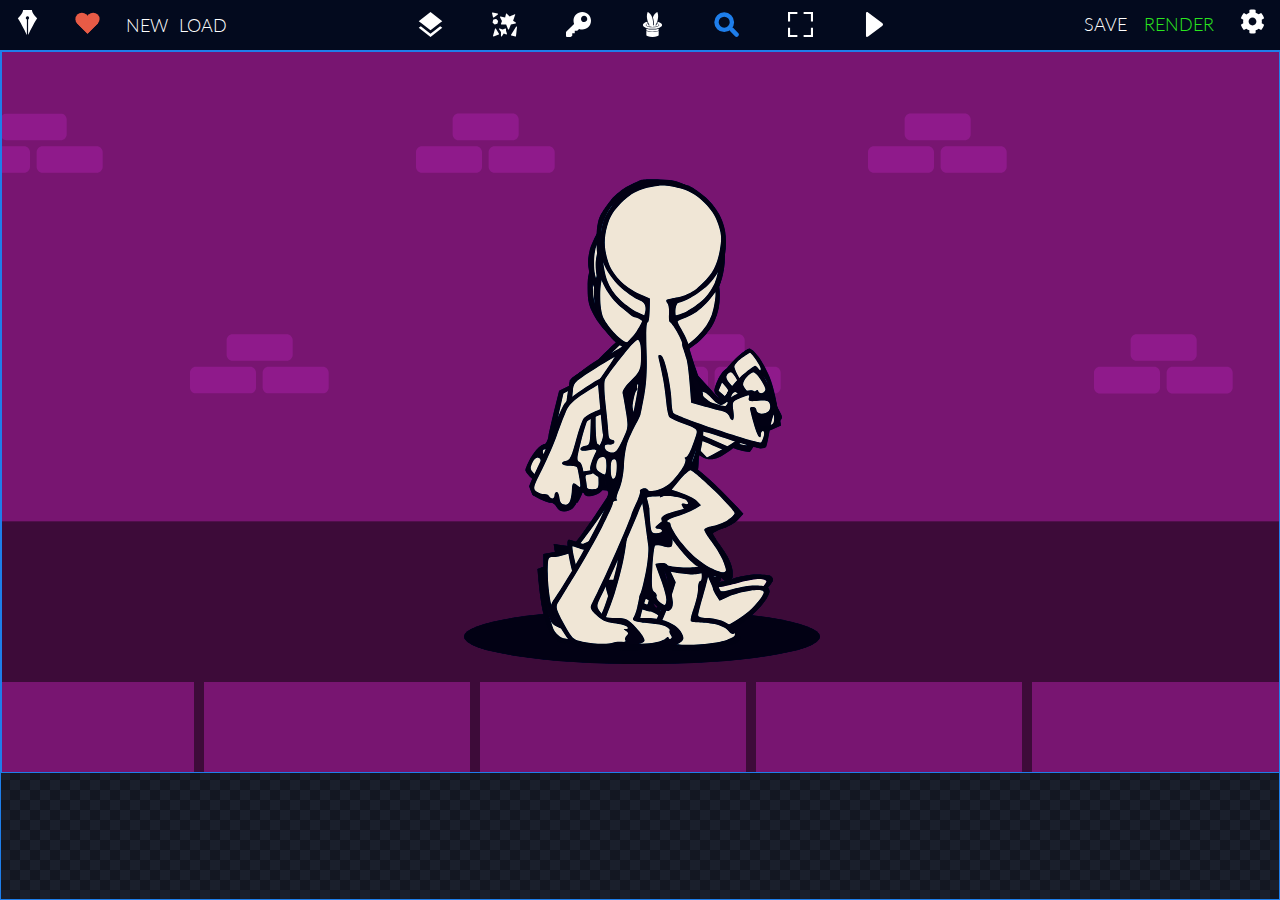
==== dev/index.html @ e676d67f "alpha version build by dev build" ====
<!--
  Version: 1.000-dev
  svgMotion, copyright (c) by Michael Schwartz
  Distributed under an MIT license: https://github.com/michaelsboost/svgMotion/blob/gh-pages/LICENSE
  
  This is svgMotion (https://michaelsboost.github.io/svgMotion/), A vector animation tool
-->

<!DOCTYPE html>
<html>
  <head>
    <title>svgMotion: My Project</title>
    <meta charset="utf-8">
    <meta name="viewport"  content="width=device-width, minimum-scale=1.0, initial-scale=1.0, user-scalable=yes">
    <meta name="description" content="A vector animation tool.">
    <meta name="author" content="Michael Schwartz">
    <link rel="apple-touch-icon" sizes="180x180" href="../apple-touch-icon.png">
    <link rel="icon" type="image/png" sizes="16x16" href="../favicon-16x16.png">
    <link rel="icon" type="image/png" sizes="32x32" href="../favicon-32x32.png">
    <link rel="icon" type="image/png" sizes="192x192" href="../favicon-192x192.png">
    <link rel="icon" type="image/png" sizes="512x512" href="../favicon-512x512.png">
    <link rel="stylesheet" href="libraries/normalize/normalize.css" />
    <link rel="stylesheet" href="libraries/alertifyjs/alertify.core.css" />
    <link rel="stylesheet" href="libraries/alertifyjs/alertify.default.css" />
    <link rel="stylesheet" href="libraries/sweetalert2/sweetalert2.min.css" />
    <link rel="stylesheet" href="libraries/pickr/themes/classic.min.css" />
    <link rel="stylesheet" href="libraries/pickr/themes/monolith.min.css" />
    <link rel="stylesheet" href="libraries/pickr/themes/nano.min.css" />
    <link rel="stylesheet" href="css/style.css" />
    <meta property="og:url"         content="https://michaelsboost.com/svgMotion/" />
    <meta property="og:type"        content="website" />
    <meta property="og:title"       content="svgMotion" />
    <meta property="og:description" content="A vector animation tool." />
    <meta property="og:image"       content="https://raw.githubusercontent.com/michaelsboost/svgMotion/gh-pages/header.png" />
    <style id="selectorstyle">
      /* class for selected element */
      [data-selected] {
        outline: 4px dotted rgba(52, 52, 62, 1);
      }
    </style>
  </head>
  <body>    
    <!-- main menu -->
    <div class="topmenu" data-topmenu>
      <div class="mainmenu" data-mainmenu>
        <span>
          <a data-info title="App Information">
            <svg style="isolation:isolate" viewBox="0 0 512 512">
              <path d=" M 166.149 0.009 C 158.748 52.853 130.195 97.698 65.349 162.544 L 58.243 169.65 L 63.815 178.012 C 128.149 274.497 231.636 486.999 243.734 511.991 L 243.734 197.216 C 243.734 196.314 244.063 195.517 244.245 194.677 C 239.436 193.057 235.061 190.359 231.454 186.791 C 220.928 176.276 218.552 160.099 225.611 147.002 C 232.669 133.905 247.487 126.994 262.058 130.004 C 276.628 133.014 287.495 145.232 288.785 160.054 C 290.075 174.876 281.482 188.787 267.651 194.269 C 267.894 195.24 268.24 196.176 268.24 197.216 L 268.249 512 C 280.312 487.095 383.842 274.514 448.177 178.012 L 453.757 169.659 L 446.651 162.553 C 381.805 97.707 353.243 52.853 345.851 0 L 166.149 0.009 Z " />
            </svg>
          </a>
          <a href="https://michaelsboost.com/donate/" target="_blank" title="Donate">
            <svg style="isolation:isolate" viewBox="0 0 512 512">
              <g transform="matrix(2.1 0 0 2.1 -302 -230)">
                <g transform="rotate(45 294 225.115)">
                  <rect height="141" width="124.00001" x="231.99999" y="185" fill="#e85b46"/>
                  <circle cx="294" cy="187" r="62.76942" fill="#e85b46"/>
                </g>
                <g transform="rotate(-45 237.721 225.721)">
                  <rect height="141" width="124.00001" x="175.72065" y="185.60572" fill="#e85b46"/>
                  <circle cx="237.72066" cy="187.60572" r="62.76942" fill="#e85b46"/>
                </g>
              </g>
            </svg>
          </a>
          <button class="txt" data-call="new">NEW</button>
          <label class="txt pointer" for="openfile">
            LOAD
          </label>
        </span>

        <span data-midbtns>
          <a data-call="layers" data-open="layers" title="Open Layers">
            <svg style="isolation:isolate" viewBox="0 0 512 512">
              <path d=" M 255.732 444.073 L 57.858 290.232 L 14.364 324.061 L 256 512 L 497.636 324.061 L 453.873 289.963 L 255.732 444.073 Z  M 256 375.878 L 453.605 222.037 L 497.636 187.939 L 256 0 L 14.364 187.939 L 58.127 222.037 L 256 375.878 Z " />
            </svg>
          </a>
          <a data-call="particles" title="Open Particles">
            <svg style="isolation:isolate" viewBox="0 0 256 256">
              <path d=" M 250.669 148.255 C 252.185 148.255 253.629 148.9 254.64 150.029 C 255.652 151.159 256.134 152.665 255.968 154.172 L 245.839 245.867 C 245.665 247.392 244.844 248.769 243.585 249.647 C 242.327 250.526 240.751 250.821 239.26 250.457 L 198.21 240.328 C 196.55 239.919 195.187 238.738 194.545 237.152 C 193.903 235.567 194.061 233.77 194.969 232.321 L 246.148 150.755 C 247.125 149.2 248.832 148.256 250.669 148.255 Z  M 76.875 168.513 C 77.44 168.512 78.001 168.602 78.538 168.779 L 107.779 178.359 L 136.492 168.79 C 138.119 168.252 139.905 168.526 141.294 169.527 C 142.684 170.529 143.51 172.136 143.513 173.849 L 143.513 193.255 L 153.376 223.365 C 154.005 225.279 153.501 227.384 152.074 228.806 C 150.646 230.228 148.538 230.724 146.627 230.087 L 120.056 221.227 L 101.536 248.293 C 100.217 250.226 97.792 251.072 95.557 250.381 C 93.322 249.689 91.799 247.621 91.802 245.281 L 91.802 205.847 L 72.946 177.56 C 71.452 176.023 71.023 173.741 71.859 171.767 C 72.694 169.793 74.63 168.511 76.773 168.513 L 76.875 168.513 Z  M 148.311 15.51 C 149.725 15.511 151.081 16.072 152.08 17.072 L 180.506 45.492 L 228.406 26.029 C 229.198 23.7 231.48 22.215 233.93 22.435 C 236.38 22.655 238.361 24.522 238.726 26.955 C 239.09 29.388 237.742 31.754 235.464 32.682 L 216 90.082 L 243.466 108.074 C 245.27 109.266 246.178 111.427 245.766 113.549 C 245.353 115.671 243.703 117.336 241.584 117.766 L 193.258 127.33 L 174.071 175.806 C 173.27 177.831 171.318 179.165 169.14 179.175 L 169.119 179.175 C 166.95 179.174 164.998 177.858 164.182 175.848 L 144.724 127.997 L 97.133 127.997 C 95.404 127.998 93.782 127.16 92.783 125.75 C 91.784 124.339 91.531 122.531 92.106 120.901 L 102.005 92.673 L 82.259 54.198 C 81.321 52.379 81.508 50.183 82.739 48.548 C 83.971 46.912 86.03 46.127 88.038 46.527 L 134.227 55.669 L 143.135 19.567 C 143.716 17.182 145.856 15.505 148.311 15.51 Z  M 40.09 70.954 C 41.455 70.954 42.793 71.481 43.8 72.457 L 60.86 88.989 C 62.255 90.341 62.805 92.344 62.294 94.219 L 55.897 117.67 C 55.392 119.52 53.932 120.955 52.074 121.429 L 29.151 127.298 C 27.326 127.765 25.391 127.234 24.059 125.901 L 7.528 109.37 C 6.195 108.037 5.662 106.107 6.131 104.278 L 12 81.355 C 12.471 79.507 13.895 78.053 15.732 77.543 L 38.656 71.146 C 39.123 71.019 39.606 70.954 40.09 70.954 Z  M 35.825 168.513 C 37.691 168.514 39.42 169.49 40.383 171.088 L 71.304 222.266 C 72.121 223.606 72.303 225.239 71.802 226.726 C 71.302 228.213 70.168 229.403 68.707 229.975 L 17.529 250.233 C 15.642 250.98 13.495 250.591 11.991 249.23 C 10.486 247.869 9.884 245.772 10.438 243.82 L 30.697 172.383 C 31.348 170.091 33.442 168.51 35.825 168.513 Z  M 5.438 5.381 C 5.785 5.381 6.132 5.414 6.472 5.482 L 57.651 15.612 C 59.713 16.02 61.343 17.603 61.812 19.653 C 62.281 21.703 61.501 23.837 59.82 25.101 L 18.776 56.021 C 17.346 57.1 15.469 57.388 13.781 56.788 C 12.093 56.188 10.819 54.781 10.39 53.041 L 0.507 12.989 C 0.172 12.277 -0.001 11.499 0 10.712 C -0.007 9.288 0.559 7.92 1.57 6.918 C 2.582 5.915 3.955 5.361 5.379 5.381 L 5.438 5.381 Z " />
            </svg>
          </a>
          <a data-call="keys" title="Open Keyframes">
            <svg style="isolation:isolate" viewBox="0 0 256 256">
              <path d=" M 166.4 0 C 216.294 0 256 39.706 256 89.6 C 256 139.494 216.294 179.2 166.4 179.2 C 154.944 179.2 144 176.998 134.003 173.197 L 115.2 192 L 89.6 192 L 89.6 217.6 L 64 217.6 L 64 243.2 L 55.194 252.006 C 52.646 254.554 49.856 256 46.003 256 L 12.8 256 C 5.094 256 0 250.906 0 243.2 L 0 209.997 C 0 206.157 1.446 203.341 4.006 200.806 L 82.803 121.997 C 78.852 111.652 76.818 100.674 76.8 89.6 C 76.8 39.706 116.506 0 166.4 0 Z  M 185.6 38.4 C 167.706 38.4 153.6 52.506 153.6 70.4 C 153.6 88.294 167.706 102.4 185.6 102.4 C 194.11 102.476 202.293 99.129 208.311 93.111 C 214.329 87.093 217.676 78.91 217.6 70.4 C 217.6 52.506 203.494 38.4 185.6 38.4 Z " />
            </svg>
          </a>
          <a data-open="filters" title="Open Filters">
            <svg style="isolation:isolate" viewBox="0 0 512 512">
              <path d=" M 156.188 0 C 166.575 4.215 188.555 15.506 210.384 42.152 C 238.234 76.175 271.504 143.017 271.504 267.517 C 271.504 271.882 274.967 275.345 279.333 275.345 C 283.698 275.345 287.161 271.882 287.161 267.517 C 287.161 206.396 279.634 154.006 264.73 110.349 C 293.183 32.066 339.851 6.774 356.411 0 C 382.154 65.186 371.616 131.726 357.917 176.739 C 342.411 227.472 319.528 262.699 319.076 263.301 C 316.668 266.914 317.721 271.732 321.334 274.141 C 322.689 275.044 324.195 275.495 325.55 275.495 C 328.109 275.495 330.518 274.291 332.023 272.033 C 332.625 271.13 340.002 259.688 349.336 240.569 C 372.67 247.795 386.369 257.581 386.369 266.914 C 386.369 285.13 332.926 305.303 256.149 305.303 C 179.371 305.303 125.928 284.98 125.928 266.914 C 125.928 257.43 139.628 247.795 163.113 240.569 C 172.446 259.688 179.823 271.13 180.425 272.033 C 181.931 274.291 184.339 275.495 186.899 275.495 C 188.404 275.495 189.91 275.044 191.114 274.141 C 194.727 271.732 195.63 266.914 193.372 263.301 C 193.071 263 170.339 228.074 154.682 177.19 C 140.983 132.027 130.294 65.336 156.188 0 L 156.188 0 Z  M 256.149 512 C 179.07 512 129.843 491.526 129.843 477.525 L 129.843 388.554 C 165.973 400.447 210.384 406.92 256.149 406.92 C 302.065 406.92 346.475 400.447 382.455 388.554 L 382.455 477.525 C 382.606 491.526 333.378 512 256.149 512 Z  M 382.606 380.425 C 346.927 392.468 302.366 399.092 256.299 399.092 C 210.233 399.092 165.672 392.468 129.993 380.425 L 129.993 342.789 C 165.07 354.23 208.577 360.854 256.299 360.854 C 304.022 360.854 347.529 354.23 382.606 342.789 L 382.606 380.425 Z  M 397.51 320.659 C 359.874 336.616 309.743 345.348 256.149 345.348 C 202.555 345.348 152.424 336.616 114.788 320.659 C 79.862 305.905 59.689 286.184 59.689 266.764 C 59.689 241.322 92.809 216.783 146.553 202.03 C 150.768 213.622 155.284 224.16 159.5 233.343 C 132.703 241.924 117.95 253.667 117.95 266.764 C 117.95 280.162 132.402 291.754 159.951 300.335 C 185.694 308.465 219.717 312.981 255.998 312.981 C 292.279 312.981 326.302 308.465 352.045 300.335 C 379.595 291.604 394.047 280.012 394.047 266.764 C 394.047 253.516 379.444 241.774 352.497 233.343 C 356.712 224.31 361.229 213.772 365.444 202.03 C 419.188 216.934 452.308 241.322 452.308 266.764 C 452.609 286.184 432.436 305.755 397.51 320.659 Z " />
            </svg>
          </a>
          <a data-zoom="true" title="Toggle Zoom Tool">
            <svg style="isolation:isolate" viewBox="0 0 512 512">
              <circle cx="209" cy="209" r="158" fill="none" stroke-width="90" stroke="#1e7eeb"></circle>
              <line stroke-width="90" x1="463" y1="463" x2="364" y2="361" stroke-linecap="round" stroke="#1e7eeb"></line>
            </svg>
          </a>
          <a data-resetzoompos title="Reset Default Size">
            <svg style="isolation:isolate" viewBox="0 0 512 512">
              <path d=" M 42.667 192 L 0 192 L 0 0 L 192 0 L 192 42.667 L 73.323 42.667 L 73.323 42.667 L 42.667 42.667 L 42.667 73.323 L 42.667 192 Z  M 42.667 438.677 L 42.667 320 L 0 320 L 0 512 L 192 512 L 192 469.333 L 42.667 469.333 L 42.667 438.677 Z  M 320 469.333 L 320 512 L 512 512 L 512 320 L 469.333 320 L 469.333 438.677 L 469.333 438.677 L 469.333 469.333 L 320 469.333 Z  M 469.333 73.323 L 469.333 73.323 L 469.333 192 L 512 192 L 512 0 L 320 0 L 320 42.667 L 438.677 42.667 L 438.677 42.667 L 469.333 42.667 L 469.333 73.323 Z " />
            </svg>
          </a>
          <a data-play="false" title="Start/Stop Animation">
            <svg style="isolation:isolate" viewBox="0 0 512 512">
              <g transform="matrix(1.61682,0,0,1.61682,-157.907,-157.907)">
                <g>
                  <path d="M352.877,276.034L174.818,408.882C160.033,419.81 148.034,413.81 148.034,395.383L148.034,116.617C148.034,98.19 160.033,92.19 174.818,103.118L352.877,235.966C367.662,246.893 367.662,264.892 352.877,276.034Z"/>
                </g>
              </g>
            </svg>
          </a>
        </span>

        <span data-menubuttons>
          <button class="txt" data-log="coming soon...">SAVE</button>
          <button class="txt" data-render style="display: none;">RENDER</button>
          <button class="txt" data-export="images" style="display: none;">ZIP</button>
          <button class="txt" data-export="gif" style="display: none;">GIF</button>

          <a data-call="settings" title="Settings">
            <img src="svgs/cog.svg">
          </a>
        </span>
      </div>
      <div class="mainmenu" data-filtericons style="display: none;">
        <span>
          <a data-info title="App Information">
            <svg style="isolation:isolate" viewBox="0 0 512 512">
              <path d=" M 166.149 0.009 C 158.748 52.853 130.195 97.698 65.349 162.544 L 58.243 169.65 L 63.815 178.012 C 128.149 274.497 231.636 486.999 243.734 511.991 L 243.734 197.216 C 243.734 196.314 244.063 195.517 244.245 194.677 C 239.436 193.057 235.061 190.359 231.454 186.791 C 220.928 176.276 218.552 160.099 225.611 147.002 C 232.669 133.905 247.487 126.994 262.058 130.004 C 276.628 133.014 287.495 145.232 288.785 160.054 C 290.075 174.876 281.482 188.787 267.651 194.269 C 267.894 195.24 268.24 196.176 268.24 197.216 L 268.249 512 C 280.312 487.095 383.842 274.514 448.177 178.012 L 453.757 169.659 L 446.651 162.553 C 381.805 97.707 353.243 52.853 345.851 0 L 166.149 0.009 Z " />
            </svg>
          </a>
          <a href="https://michaelsboost.com/donate/" target="_blank" title="Donate">
            <svg style="isolation:isolate" viewBox="0 0 512 512">
              <g transform="matrix(2.1 0 0 2.1 -302 -230)">
                <g transform="rotate(45 294 225.115)">
                  <rect height="141" width="124.00001" x="231.99999" y="185" fill="#e85b46"/>
                  <circle cx="294" cy="187" r="62.76942" fill="#e85b46"/>
                </g>
                <g transform="rotate(-45 237.721 225.721)">
                  <rect height="141" width="124.00001" x="175.72065" y="185.60572" fill="#e85b46"/>
                  <circle cx="237.72066" cy="187.60572" r="62.76942" fill="#e85b46"/>
                </g>
              </g>
            </svg>
          </a>
          <a data-close="filters">
            <svg style="isolation:isolate" viewBox="0 0 512 512">
              <path d=" M 156.188 0 C 166.575 4.215 188.555 15.506 210.384 42.152 C 238.234 76.175 271.504 143.017 271.504 267.517 C 271.504 271.882 274.967 275.345 279.333 275.345 C 283.698 275.345 287.161 271.882 287.161 267.517 C 287.161 206.396 279.634 154.006 264.73 110.349 C 293.183 32.066 339.851 6.774 356.411 0 C 382.154 65.186 371.616 131.726 357.917 176.739 C 342.411 227.472 319.528 262.699 319.076 263.301 C 316.668 266.914 317.721 271.732 321.334 274.141 C 322.689 275.044 324.195 275.495 325.55 275.495 C 328.109 275.495 330.518 274.291 332.023 272.033 C 332.625 271.13 340.002 259.688 349.336 240.569 C 372.67 247.795 386.369 257.581 386.369 266.914 C 386.369 285.13 332.926 305.303 256.149 305.303 C 179.371 305.303 125.928 284.98 125.928 266.914 C 125.928 257.43 139.628 247.795 163.113 240.569 C 172.446 259.688 179.823 271.13 180.425 272.033 C 181.931 274.291 184.339 275.495 186.899 275.495 C 188.404 275.495 189.91 275.044 191.114 274.141 C 194.727 271.732 195.63 266.914 193.372 263.301 C 193.071 263 170.339 228.074 154.682 177.19 C 140.983 132.027 130.294 65.336 156.188 0 L 156.188 0 Z  M 256.149 512 C 179.07 512 129.843 491.526 129.843 477.525 L 129.843 388.554 C 165.973 400.447 210.384 406.92 256.149 406.92 C 302.065 406.92 346.475 400.447 382.455 388.554 L 382.455 477.525 C 382.606 491.526 333.378 512 256.149 512 Z  M 382.606 380.425 C 346.927 392.468 302.366 399.092 256.299 399.092 C 210.233 399.092 165.672 392.468 129.993 380.425 L 129.993 342.789 C 165.07 354.23 208.577 360.854 256.299 360.854 C 304.022 360.854 347.529 354.23 382.606 342.789 L 382.606 380.425 Z  M 397.51 320.659 C 359.874 336.616 309.743 345.348 256.149 345.348 C 202.555 345.348 152.424 336.616 114.788 320.659 C 79.862 305.905 59.689 286.184 59.689 266.764 C 59.689 241.322 92.809 216.783 146.553 202.03 C 150.768 213.622 155.284 224.16 159.5 233.343 C 132.703 241.924 117.95 253.667 117.95 266.764 C 117.95 280.162 132.402 291.754 159.951 300.335 C 185.694 308.465 219.717 312.981 255.998 312.981 C 292.279 312.981 326.302 308.465 352.045 300.335 C 379.595 291.604 394.047 280.012 394.047 266.764 C 394.047 253.516 379.444 241.774 352.497 233.343 C 356.712 224.31 361.229 213.772 365.444 202.03 C 419.188 216.934 452.308 241.322 452.308 266.764 C 452.609 286.184 432.436 305.755 397.51 320.659 Z " fill="rgb(30,126,235)"/>
            </svg>
          </a>
        </span>
        
        <span>
          <a data-clear="filters" title="Clear Filters">
            <svg style="isolation:isolate" viewBox="0 0 512 512">
              <path d=" M 192.743 0 C 182.817 0.012 174.773 8.056 174.761 17.982 L 174.761 79.236 C 116.852 85.799 76.903 99.115 76.903 114.519 L 76.903 143.814 C 76.903 149.801 83.295 155.298 94.204 160.454 C 122.753 173.855 184.519 183.102 256 183.102 C 327.588 183.102 389.161 173.855 417.796 160.454 C 428.62 155.298 435.097 149.801 435.097 143.814 L 435.097 114.519 C 435.097 98.625 391.91 84.797 330.57 78.555 L 330.57 17.961 C 330.547 8.043 322.506 0.012 312.588 0 L 192.743 0 Z  M 210.725 32.619 L 295.288 32.619 C 297.12 32.619 297.951 41.184 297.951 51.922 L 297.951 75.891 C 283.98 75.108 269.992 74.675 256 74.592 C 240.873 74.592 226.044 75.167 212.046 75.913 L 207.401 76.573 L 207.401 51.944 C 207.401 41.205 208.978 32.641 210.725 32.641 L 210.725 32.619 Z  M 102.193 203.726 C 100.502 205.337 99.343 207.426 98.87 209.713 L 98.87 211.055 C 98.87 211.396 98.784 212.121 98.87 212.398 L 110.865 462.741 C 111.909 482.342 134.642 512 256 512 C 377.358 512 400.07 482.385 401.157 462.72 L 413.13 212.376 L 413.13 209.713 C 412.688 207.421 411.523 205.33 409.807 203.747 C 394.147 219.62 331.146 221.708 256 221.708 C 180.854 221.708 117.938 219.62 102.193 203.726 Z " />
            </svg>
          </a>
          <a data-filter="blur" title="Blur">
            <svg style="isolation:isolate" viewBox="0 0 512 512">
              <path d=" M 256 512 C 162.094 512 85.714 435.62 85.714 341.714 C 85.714 251.253 241.015 14.25 247.643 4.233 C 251.352 -1.411 260.648 -1.411 264.357 4.233 C 270.985 14.25 426.286 251.253 426.286 341.714 C 426.286 435.62 349.906 512 256 512 Z " />
            </svg>
          </a>
          <a data-filter="hue" title="Hue">
            <svg style="isolation:isolate; filter: brightness(1);" viewBox="0 0 512 512">
              <g><path d=" M 0.5 512 L 71.611 512 C 71.611 268.501 269.001 71.111 512.5 71.111 L 512.5 0 C 229.72 0 0.5 229.22 0.5 512 Z " fill="rgb(255,108,91)"/><path d=" M 57.389 512 L 127.391 512 L 128.557 510.336 C 129.439 299.392 300.39 128.612 511.391 128.043 C 511.718 127.673 512.173 127.275 512.5 126.891 L 512.5 56.889 C 261.165 56.889 57.389 260.665 57.389 512 Z " fill="rgb(255,217,18)"/><path d=" M 114.278 512 L 185.389 512 C 185.389 331.335 331.835 184.889 512.5 184.889 L 512.5 113.778 C 292.553 113.778 114.278 292.053 114.278 512 Z " fill="rgb(255,255,35)"/><path d=" M 171.167 512 L 242.278 512 C 242.278 509.056 242.448 506.055 242.719 502.94 C 247.384 362.496 359.056 249.444 498.889 242.446 C 503.44 242.062 507.949 241.778 512.5 241.778 L 512.5 170.667 C 323.999 170.667 171.167 323.499 171.167 512 Z " fill="rgb(119,248,125)"/><path d=" M 228.056 512 L 299.167 512 C 299.167 394.169 394.669 298.667 512.5 298.667 L 512.5 227.556 C 355.387 227.556 228.056 354.887 228.056 512 Z " fill="rgb(102,126,255)"/><path d=" M 284.944 512 L 356.056 512 C 356.056 425.614 426.114 355.556 512.5 355.556 L 512.5 284.444 C 386.832 284.444 284.944 386.332 284.944 512 Z " fill="rgb(187,54,210)"/><path d=" M 284.944 512 L 356.056 512 C 356.056 425.614 426.114 355.556 512.5 355.556 L 512.5 284.444 C 386.832 284.444 284.944 386.332 284.944 512 Z " fill="rgb(156,39,176)"/></g>
            </svg>
          </a>
          <a data-filter="brightness" title="Brightness">
            <svg style="isolation:isolate" viewBox="0 0 512 512">
              <path d=" M 437.079 330.921 L 512 256 L 437.079 181.079 L 437.079 74.921 L 330.921 74.921 L 256 0 L 181.079 74.921 L 74.921 74.921 L 74.921 181.079 L 0 256 L 74.921 330.921 L 74.921 437.079 L 181.079 437.079 L 256 512 L 330.921 437.079 L 437.079 437.079 L 437.079 330.921 Z  M 256 391.809 L 256 120.191 C 330.921 120.191 391.809 181.079 391.809 256 C 391.809 330.921 330.921 391.809 256 391.809 Z " />
            </svg>
          </a>
          <a data-filter="contrast" title="Contrast">
            <svg style="isolation:isolate" viewBox="0 0 512 512">
              <path d=" M 256 0 C 115.157 0 0 115.157 0 256 C 0 396.843 115.157 512 256 512 C 396.843 512 512 396.843 512 256 C 512 115.157 396.843 0 256 0 Z  M 256 42.667 L 256 469.333 C 138.667 469.333 42.667 373.333 42.667 256 C 42.667 138.667 138.667 42.667 256 42.667 Z " />
            </svg>
          </a>
          <a data-filter="saturation" title="Saturation">
            <svg style="isolation:isolate" viewBox="0 0 512 512">
              <path d=" M 235.52 143.36 C 195.994 143.36 163.84 111.206 163.84 71.68 C 163.84 32.154 195.994 0 235.52 0 C 275.036 0 307.2 32.154 307.2 71.68 C 307.2 111.206 275.036 143.36 235.52 143.36 Z  M 92.16 204.8 C 58.276 204.8 30.72 177.244 30.72 143.36 C 30.72 109.476 58.276 81.92 92.16 81.92 C 126.044 81.92 153.6 109.476 153.6 143.36 C 153.6 177.244 126.044 204.8 92.16 204.8 Z  M 51.2 327.68 C 22.968 327.68 0 304.712 0 276.48 C 0 248.248 22.968 225.28 51.2 225.28 C 79.432 225.28 102.4 248.248 102.4 276.48 C 102.4 304.712 79.432 327.68 51.2 327.68 Z  M 92.16 450.56 C 69.571 450.56 51.2 432.189 51.2 409.6 C 51.2 387.011 69.571 368.64 92.16 368.64 C 114.749 368.64 133.12 387.011 133.12 409.6 C 133.12 432.189 114.749 450.56 92.16 450.56 Z  M 204.8 512 C 187.863 512 174.08 498.217 174.08 481.28 C 174.08 464.343 187.863 450.56 204.8 450.56 C 221.737 450.56 235.52 464.343 235.52 481.28 C 235.52 498.217 221.737 512 204.8 512 Z  M 409.6 235.52 C 364.431 235.52 327.68 198.769 327.68 153.6 C 327.68 108.431 364.431 71.68 409.6 71.68 C 454.769 71.68 491.52 108.431 491.52 153.6 C 491.52 198.769 454.769 235.52 409.6 235.52 Z  M 419.84 450.56 C 369.019 450.56 327.68 409.221 327.68 358.4 C 327.68 307.579 369.019 266.24 419.84 266.24 C 470.661 266.24 512 307.579 512 358.4 C 512 409.221 470.661 450.56 419.84 450.56 Z " />
            </svg>
          </a>
          <a data-filter="grayscale" title="Grayscale">
            <svg style="isolation:isolate; filter: brightness(1.25) grayscale(1);" viewBox="0 0 512 512">
              <path d=" M 412.098 332.302 C 412.415 360.258 416.107 369.963 416.529 370.807 C 416.74 371.229 416.845 371.44 416.951 371.968 C 427.395 409.523 451.658 429.039 451.869 429.25 C 454.19 431.149 454.928 434.42 453.662 437.057 L 444.168 456.046 L 512 456.046 L 512 291.477 C 496.387 292.004 455.561 295.063 438.471 311.837 C 431.087 320.3 422.13 327.251 412.098 332.302 L 412.098 332.302 Z  M 116.507 434.209 C 116.507 435.158 116.296 436.213 115.874 437.057 L 106.38 456.046 L 165.878 456.046 L 215.776 341.269 C 180.647 338.527 146.784 327.872 116.613 310.043 L 116.613 434.209 L 116.507 434.209 L 116.507 434.209 Z  M 363.466 88.719 L 300.803 88.719 C 307.871 94.416 314.412 100.746 320.319 107.708 L 363.994 107.708 C 398.595 107.708 431.087 121.211 455.561 145.58 C 480.036 170.054 493.433 202.546 493.433 237.148 L 493.433 260.989 C 476.976 262.677 455.983 266.369 438.366 274.598 C 429.61 278.712 422.226 283.776 416.423 289.578 L 415.791 290.211 L 415.263 290.844 C 409.895 296.961 403.276 301.854 395.852 305.191 C 388.468 308.567 380.345 310.254 372.222 310.254 L 355.66 310.254 L 355.66 329.243 L 371.695 329.243 C 382.56 329.243 393.215 326.922 402.92 322.492 C 403.026 322.492 403.131 322.386 403.131 322.386 C 412.999 317.922 421.781 311.372 428.872 303.186 L 429.188 302.87 C 449.654 282.404 494.91 279.134 511.789 278.607 L 511.789 237.042 C 512 155.285 445.329 88.719 363.466 88.719 L 363.466 88.719 Z  M 152.48 145.686 L 124.314 145.686 C 117.351 145.686 111.655 151.382 111.655 158.345 C 111.655 165.307 117.351 171.004 124.314 171.004 L 152.48 171.004 C 159.443 171.004 165.14 165.307 165.14 158.345 C 165.14 151.382 159.443 145.686 152.48 145.686 Z  M 191.302 80.069 C 183.073 71.841 169.676 71.841 161.447 80.069 C 153.219 88.298 153.219 101.695 161.447 109.924 L 186.766 135.242 C 190.88 139.356 196.26 141.466 201.64 141.466 C 207.02 141.466 212.4 139.356 216.515 135.242 C 224.743 127.013 224.743 113.616 216.515 105.387 L 191.302 80.069 L 191.302 80.069 Z  M 85.492 80.069 L 60.174 105.387 C 54.145 111.425 52.337 120.495 55.589 128.383 C 58.841 136.272 66.516 141.432 75.049 141.466 C 80.429 141.466 85.809 139.356 89.923 135.242 L 115.241 109.924 C 123.47 101.695 123.47 88.298 115.241 80.069 C 107.013 71.841 93.721 71.841 85.492 80.069 L 85.492 80.069 Z  M 279.072 88.719 L 260.611 88.719 L 256.602 76.06 L 251.96 61.291 L 249.428 53.168 C 249.006 51.797 248.373 50.531 247.529 49.371 C 257.657 46.1 265.041 36.501 265.041 25.318 C 265.041 11.393 253.648 0 239.723 0 C 226.536 0 215.671 10.127 214.51 23.103 L 212.717 21.732 C 210.501 20.044 207.759 19.094 204.91 19.094 L 71.884 19.094 C 69.036 19.094 66.293 20.044 64.077 21.837 L 62.284 23.208 C 61.121 10.145 50.186 0.125 37.071 0.105 C 23.146 0.105 11.753 11.499 11.753 25.424 C 11.753 36.817 19.348 46.417 29.687 49.687 C 28.843 50.742 28.21 52.008 27.893 53.379 L 25.361 61.608 L 0.571 140.411 C 0.043 142.204 -0.168 144.103 0.149 146.002 L 0.465 148.428 C 4.368 173.747 13.757 196.111 27.999 214.572 C 34.539 223.117 42.135 230.713 50.68 237.464 C 54.583 240.524 58.803 243.477 63.022 246.115 C 103.11 296.962 165.245 329.454 233.499 329.454 C 234.132 329.454 234.659 329.56 235.292 329.665 C 235.609 329.56 235.82 329.56 236.136 329.454 C 239.617 328.927 242.782 331.353 243.31 334.834 L 257.34 433.365 C 257.551 434.631 257.34 435.896 256.707 437.057 L 247.213 456.046 L 303.124 456.046 L 343.211 362.579 L 343.211 203.496 C 343.106 156.973 318.632 113.088 279.072 88.719 L 279.072 88.719 Z  M 138.661 241.79 C 89.923 241.79 36.016 211.935 25.467 145.158 L 50.785 64.562 L 76.315 44.412 L 200.585 44.412 L 226.536 64.667 L 251.855 145.158 C 241.2 211.935 187.399 241.79 138.661 241.79 L 138.661 241.79 Z " fill="rgb(30,126,235)" />
            </svg>
          </a>
          <a data-filter="sepia" title="Sepia">
            <svg style="isolation:isolate; filter: brightness(1) sepia(1);" viewBox="0 0 512 512">
              <path d=" M 412.098 332.302 C 412.415 360.258 416.107 369.963 416.529 370.807 C 416.74 371.229 416.845 371.44 416.951 371.968 C 427.395 409.523 451.658 429.039 451.869 429.25 C 454.19 431.149 454.928 434.42 453.662 437.057 L 444.168 456.046 L 512 456.046 L 512 291.477 C 496.387 292.004 455.561 295.063 438.471 311.837 C 431.087 320.3 422.13 327.251 412.098 332.302 L 412.098 332.302 Z  M 116.507 434.209 C 116.507 435.158 116.296 436.213 115.874 437.057 L 106.38 456.046 L 165.878 456.046 L 215.776 341.269 C 180.647 338.527 146.784 327.872 116.613 310.043 L 116.613 434.209 L 116.507 434.209 L 116.507 434.209 Z  M 363.466 88.719 L 300.803 88.719 C 307.871 94.416 314.412 100.746 320.319 107.708 L 363.994 107.708 C 398.595 107.708 431.087 121.211 455.561 145.58 C 480.036 170.054 493.433 202.546 493.433 237.148 L 493.433 260.989 C 476.976 262.677 455.983 266.369 438.366 274.598 C 429.61 278.712 422.226 283.776 416.423 289.578 L 415.791 290.211 L 415.263 290.844 C 409.895 296.961 403.276 301.854 395.852 305.191 C 388.468 308.567 380.345 310.254 372.222 310.254 L 355.66 310.254 L 355.66 329.243 L 371.695 329.243 C 382.56 329.243 393.215 326.922 402.92 322.492 C 403.026 322.492 403.131 322.386 403.131 322.386 C 412.999 317.922 421.781 311.372 428.872 303.186 L 429.188 302.87 C 449.654 282.404 494.91 279.134 511.789 278.607 L 511.789 237.042 C 512 155.285 445.329 88.719 363.466 88.719 L 363.466 88.719 Z  M 152.48 145.686 L 124.314 145.686 C 117.351 145.686 111.655 151.382 111.655 158.345 C 111.655 165.307 117.351 171.004 124.314 171.004 L 152.48 171.004 C 159.443 171.004 165.14 165.307 165.14 158.345 C 165.14 151.382 159.443 145.686 152.48 145.686 Z  M 191.302 80.069 C 183.073 71.841 169.676 71.841 161.447 80.069 C 153.219 88.298 153.219 101.695 161.447 109.924 L 186.766 135.242 C 190.88 139.356 196.26 141.466 201.64 141.466 C 207.02 141.466 212.4 139.356 216.515 135.242 C 224.743 127.013 224.743 113.616 216.515 105.387 L 191.302 80.069 L 191.302 80.069 Z  M 85.492 80.069 L 60.174 105.387 C 54.145 111.425 52.337 120.495 55.589 128.383 C 58.841 136.272 66.516 141.432 75.049 141.466 C 80.429 141.466 85.809 139.356 89.923 135.242 L 115.241 109.924 C 123.47 101.695 123.47 88.298 115.241 80.069 C 107.013 71.841 93.721 71.841 85.492 80.069 L 85.492 80.069 Z  M 279.072 88.719 L 260.611 88.719 L 256.602 76.06 L 251.96 61.291 L 249.428 53.168 C 249.006 51.797 248.373 50.531 247.529 49.371 C 257.657 46.1 265.041 36.501 265.041 25.318 C 265.041 11.393 253.648 0 239.723 0 C 226.536 0 215.671 10.127 214.51 23.103 L 212.717 21.732 C 210.501 20.044 207.759 19.094 204.91 19.094 L 71.884 19.094 C 69.036 19.094 66.293 20.044 64.077 21.837 L 62.284 23.208 C 61.121 10.145 50.186 0.125 37.071 0.105 C 23.146 0.105 11.753 11.499 11.753 25.424 C 11.753 36.817 19.348 46.417 29.687 49.687 C 28.843 50.742 28.21 52.008 27.893 53.379 L 25.361 61.608 L 0.571 140.411 C 0.043 142.204 -0.168 144.103 0.149 146.002 L 0.465 148.428 C 4.368 173.747 13.757 196.111 27.999 214.572 C 34.539 223.117 42.135 230.713 50.68 237.464 C 54.583 240.524 58.803 243.477 63.022 246.115 C 103.11 296.962 165.245 329.454 233.499 329.454 C 234.132 329.454 234.659 329.56 235.292 329.665 C 235.609 329.56 235.82 329.56 236.136 329.454 C 239.617 328.927 242.782 331.353 243.31 334.834 L 257.34 433.365 C 257.551 434.631 257.34 435.896 256.707 437.057 L 247.213 456.046 L 303.124 456.046 L 343.211 362.579 L 343.211 203.496 C 343.106 156.973 318.632 113.088 279.072 88.719 L 279.072 88.719 Z  M 138.661 241.79 C 89.923 241.79 36.016 211.935 25.467 145.158 L 50.785 64.562 L 76.315 44.412 L 200.585 44.412 L 226.536 64.667 L 251.855 145.158 C 241.2 211.935 187.399 241.79 138.661 241.79 L 138.661 241.79 Z " fill="rgb(30,126,235)" />
            </svg>
          </a>
          <a data-filter="invert" title="Invert">
            <svg style="isolation:isolate" viewBox="0 0 512 512">
              <path d=" M 247.784 3.681 C 240.698 12.229 74.599 214.64 74.599 330.812 C 74.599 430.722 155.962 512 256 512 C 356.038 512 437.401 430.722 437.401 330.812 C 437.401 214.64 271.302 12.229 264.216 3.681 C 260.162 -1.227 251.838 -1.227 247.784 3.681 Z  M 245.329 490.125 C 162.045 484.576 95.94 415.345 95.94 330.812 C 95.94 244.454 201.398 98.352 245.329 41.21 L 245.329 490.125 Z " />
            </svg>
          </a>
        </span>
      </div>
      <div class="mainmenu" data-filters style="display: none;">
        <span>
          <a data-info title="App Information">
            <svg style="isolation:isolate" viewBox="0 0 512 512">
              <path d=" M 166.149 0.009 C 158.748 52.853 130.195 97.698 65.349 162.544 L 58.243 169.65 L 63.815 178.012 C 128.149 274.497 231.636 486.999 243.734 511.991 L 243.734 197.216 C 243.734 196.314 244.063 195.517 244.245 194.677 C 239.436 193.057 235.061 190.359 231.454 186.791 C 220.928 176.276 218.552 160.099 225.611 147.002 C 232.669 133.905 247.487 126.994 262.058 130.004 C 276.628 133.014 287.495 145.232 288.785 160.054 C 290.075 174.876 281.482 188.787 267.651 194.269 C 267.894 195.24 268.24 196.176 268.24 197.216 L 268.249 512 C 280.312 487.095 383.842 274.514 448.177 178.012 L 453.757 169.659 L 446.651 162.553 C 381.805 97.707 353.243 52.853 345.851 0 L 166.149 0.009 Z " />
            </svg>
          </a>
          <a href="https://michaelsboost.com/donate/" target="_blank" title="Donate">
            <svg style="isolation:isolate" viewBox="0 0 512 512">
              <g transform="matrix(2.1 0 0 2.1 -302 -230)">
                <g transform="rotate(45 294 225.115)">
                  <rect height="141" width="124.00001" x="231.99999" y="185" fill="#e85b46"/>
                  <circle cx="294" cy="187" r="62.76942" fill="#e85b46"/>
                </g>
                <g transform="rotate(-45 237.721 225.721)">
                  <rect height="141" width="124.00001" x="175.72065" y="185.60572" fill="#e85b46"/>
                  <circle cx="237.72066" cy="187.60572" r="62.76942" fill="#e85b46"/>
                </g>
              </g>
            </svg>
          </a>
        </span>
        
        <span data-toolsoption="blur">
          Blur:

          <input id="blurfilter" class="filterval numinhead" type="number" min="0" step="0.1" value="0">
          
          <a data-close="filter">
            <svg style="isolation:isolate" viewBox="0 0 512 512">
              <path d=" M 56.879 93.083 L 219.796 256 L 56.879 418.917 L 93.083 455.121 L 256 292.204 L 418.917 455.121 L 455.121 418.917 L 292.204 256 L 455.121 93.083 L 418.917 56.879 L 256 219.796 L 93.083 56.879 L 56.879 93.083 Z " />
            </svg>
          </a>
        </span>
        <span data-toolsoption="hue" style="display: none;">
          Hue:

          <input id="huefilter" class="filterval" type="range" min="0" step="1" value="-6" max="360">

          <a data-close="filter">
            <svg style="isolation:isolate" viewBox="0 0 512 512">
              <path d=" M 56.879 93.083 L 219.796 256 L 56.879 418.917 L 93.083 455.121 L 256 292.204 L 418.917 455.121 L 455.121 418.917 L 292.204 256 L 455.121 93.083 L 418.917 56.879 L 256 219.796 L 93.083 56.879 L 56.879 93.083 Z " />
            </svg>
          </a>
        </span>
        <span data-toolsoption="brightness" style="display: none;">
          Brightness:
          
          <input id="brightnessfilter" class="filterval numinhead" type="number" min="0" step="0.01" value="0.76">
          
          <a data-close="filter">
            <svg style="isolation:isolate" viewBox="0 0 512 512">
              <path d=" M 56.879 93.083 L 219.796 256 L 56.879 418.917 L 93.083 455.121 L 256 292.204 L 418.917 455.121 L 455.121 418.917 L 292.204 256 L 455.121 93.083 L 418.917 56.879 L 256 219.796 L 93.083 56.879 L 56.879 93.083 Z " />
            </svg>
          </a>
        </span>
        <span data-toolsoption="contrast" style="display: none;">
          Contrast:
          
          <input id="contrastfilter" class="filterval numinhead" type="number" min="0" step="0.01" value="1.8">
          
          <a data-close="filter">
            <svg style="isolation:isolate" viewBox="0 0 512 512">
              <path d=" M 56.879 93.083 L 219.796 256 L 56.879 418.917 L 93.083 455.121 L 256 292.204 L 418.917 455.121 L 455.121 418.917 L 292.204 256 L 455.121 93.083 L 418.917 56.879 L 256 219.796 L 93.083 56.879 L 56.879 93.083 Z " />
            </svg>
          </a>
        </span>
        <span data-toolsoption="saturation" style="display: none;">
          Saturation:
          
          <input id="saturatefilter" class="filterval numinhead" type="number" min="0" step="0.01" value="1">
          
          <a data-close="filter">
            <svg style="isolation:isolate" viewBox="0 0 512 512">
              <path d=" M 56.879 93.083 L 219.796 256 L 56.879 418.917 L 93.083 455.121 L 256 292.204 L 418.917 455.121 L 455.121 418.917 L 292.204 256 L 455.121 93.083 L 418.917 56.879 L 256 219.796 L 93.083 56.879 L 56.879 93.083 Z " />
            </svg>
          </a>
        </span>
        <span data-toolsoption="grayscale" style="display: none;">
          Grayscale:
          
          <input id="grayscalefilter" class="filterval" type="range" min="0" step="0" value="0" max="100">
          
          <a data-close="filter">
            <svg style="isolation:isolate" viewBox="0 0 512 512">
              <path d=" M 56.879 93.083 L 219.796 256 L 56.879 418.917 L 93.083 455.121 L 256 292.204 L 418.917 455.121 L 455.121 418.917 L 292.204 256 L 455.121 93.083 L 418.917 56.879 L 256 219.796 L 93.083 56.879 L 56.879 93.083 Z " />
            </svg>
          </a>
        </span>
        <span data-toolsoption="sepia" style="display: none;">
          Sepia:
          
          <input id="sepiafilter" class="filterval" type="range" min="0" step="1" value="30" max="100">
          
          <a data-close="filter">
            <svg style="isolation:isolate" viewBox="0 0 512 512">
              <path d=" M 56.879 93.083 L 219.796 256 L 56.879 418.917 L 93.083 455.121 L 256 292.204 L 418.917 455.121 L 455.121 418.917 L 292.204 256 L 455.121 93.083 L 418.917 56.879 L 256 219.796 L 93.083 56.879 L 56.879 93.083 Z " />
            </svg>
          </a>
        </span>
        <span data-toolsoption="invert" style="display: none;">
          Invert:
          
          <input id="invertfilter" class="filterval" type="range" min="0" step="1" value="0" max="100">
          
          <a data-close="filter">
            <svg style="isolation:isolate" viewBox="0 0 512 512">
              <path d=" M 56.879 93.083 L 219.796 256 L 56.879 418.917 L 93.083 455.121 L 256 292.204 L 418.917 455.121 L 455.121 418.917 L 292.204 256 L 455.121 93.083 L 418.917 56.879 L 256 219.796 L 93.083 56.879 L 56.879 93.083 Z " />
            </svg>
          </a>
        </span>
      </div>
      <div class="mainmenu libraryh" data-library style="display: none;">
        <span>
          <a data-info title="App Information">
            <svg style="isolation:isolate" viewBox="0 0 512 512">
              <path d=" M 166.149 0.009 C 158.748 52.853 130.195 97.698 65.349 162.544 L 58.243 169.65 L 63.815 178.012 C 128.149 274.497 231.636 486.999 243.734 511.991 L 243.734 197.216 C 243.734 196.314 244.063 195.517 244.245 194.677 C 239.436 193.057 235.061 190.359 231.454 186.791 C 220.928 176.276 218.552 160.099 225.611 147.002 C 232.669 133.905 247.487 126.994 262.058 130.004 C 276.628 133.014 287.495 145.232 288.785 160.054 C 290.075 174.876 281.482 188.787 267.651 194.269 C 267.894 195.24 268.24 196.176 268.24 197.216 L 268.249 512 C 280.312 487.095 383.842 274.514 448.177 178.012 L 453.757 169.659 L 446.651 162.553 C 381.805 97.707 353.243 52.853 345.851 0 L 166.149 0.009 Z " />
            </svg>
          </a>
          <a href="https://michaelsboost.com/donate/" target="_blank" title="Donate">
            <svg style="isolation:isolate" viewBox="0 0 512 512">
              <g transform="matrix(2.1 0 0 2.1 -302 -230)">
                <g transform="rotate(45 294 225.115)">
                  <rect height="141" width="124.00001" x="231.99999" y="185" fill="#e85b46"/>
                  <circle cx="294" cy="187" r="62.76942" fill="#e85b46"/>
                </g>
                <g transform="rotate(-45 237.721 225.721)">
                  <rect height="141" width="124.00001" x="175.72065" y="185.60572" fill="#e85b46"/>
                  <circle cx="237.72066" cy="187.60572" r="62.76942" fill="#e85b46"/>
                </g>
              </g>
            </svg>
          </a>
          <a class="active" title="Close Layers" data-close="layers">
            <svg style="isolation:isolate" viewBox="0 0 512 512">
              <path d=" M 255.732 444.073 L 57.858 290.232 L 14.364 324.061 L 256 512 L 497.636 324.061 L 453.873 289.963 L 255.732 444.073 Z  M 256 375.878 L 453.605 222.037 L 497.636 187.939 L 256 0 L 14.364 187.939 L 58.127 222.037 L 256 375.878 Z " fill="#1e7eeb"/>
            </svg>
          </a>
          <a data-zoom="true" title="Toggle Zoom Tool">
            <svg style="isolation:isolate" viewBox="0 0 512 512">
              <circle cx="209" cy="209" r="158" fill="none" stroke-width="90" stroke="#1e7eeb"></circle>
              <line stroke-width="90" x1="463" y1="463" x2="364" y2="361" stroke-linecap="round" stroke="#1e7eeb"></line>
            </svg>
          </a>
          <a data-resetzoompos title="Reset Default Size">
            <svg style="isolation:isolate" viewBox="0 0 512 512">
              <path d=" M 42.667 192 L 0 192 L 0 0 L 192 0 L 192 42.667 L 73.323 42.667 L 73.323 42.667 L 42.667 42.667 L 42.667 73.323 L 42.667 192 Z  M 42.667 438.677 L 42.667 320 L 0 320 L 0 512 L 192 512 L 192 469.333 L 42.667 469.333 L 42.667 438.677 Z  M 320 469.333 L 320 512 L 512 512 L 512 320 L 469.333 320 L 469.333 438.677 L 469.333 438.677 L 469.333 469.333 L 320 469.333 Z  M 469.333 73.323 L 469.333 73.323 L 469.333 192 L 512 192 L 512 0 L 320 0 L 320 42.667 L 438.677 42.667 L 438.677 42.667 L 469.333 42.667 L 469.333 73.323 Z " />
            </svg>
          </a>
        </span>
        
        <span class="librarylinks">
          <a title="Select all" data-select="all">
            All
          </a>
          <a title="Select none" data-select="none">
            None
          </a>
          <a title="Select parent" data-select="parent">
            Parent
          </a>
          <a title="Select next" data-select="next">
            Next
          </a>
          <a title="Select prev" data-select="prev">
            Prev
          </a>
          <a title="Select even" data-select="even">
            Even
          </a>
          <a title="Select odd" data-select="odd">
            Odd
          </a>
          <a title="Custom" data-select="custom">
            Custom
          </a>
          <a class="green" title="Init A New Tween" data-init="tween" style="display: none;">
            Tween
          </a>
          <a class="green" title="Init A New Frame By Frame Animation" data-init="framebyframe" style="display: none;">
            Frame By Frame
          </a>
        </span>
      </div>
    </div>
    
    <!-- canvas -->
    <div class="dialog" data-canvasbg>
      <div data-canvas class="canvas svgmotion">
        <svg style="isolation:isolate; filter: blur(0px) hue-rotate(-6deg) brightness(0.76) contrast(1.8) saturate(1) grayscale(0%) sepia(30%) invert(0%);" viewBox="0 0 1280 720">
          <defs>
            <clipPath id="_clipPath_YxltgJsdkqQfIXWFwTcnstzkUhzxkp0Y">
              <rect width="1280" height="720"/>
            </clipPath>
          </defs>
          <g clip-path="url(#_clipPath_YxltgJsdkqQfIXWFwTcnstzkUhzxkp0Y)">
            <rect width="1280" height="720" style="fill:rgb(187,0,162)"/>
            <g>
              <rect x="0" y="469.333" width="1280" height="160.667" transform="matrix(1,0,0,1,0,0)" fill="rgb(134,0,116)"/>
              <rect x="0" y="630" width="1280" height="90" transform="matrix(-1,0,0,-1,1280,1350)" fill="rgb(187,0,162)"/>
              <g>
                <rect x="744" y="630" width="10" height="90" transform="matrix(1,0,0,1,0,0)" fill="rgb(134,0,116)"/>
                <rect x="468" y="630" width="10" height="90" transform="matrix(1,0,0,1,0,0)" fill="rgb(134,0,116)"/>
                <rect x="1020" y="630" width="10" height="90" transform="matrix(1,0,0,1,0,0)" fill="rgb(134,0,116)"/>
                <rect x="1296" y="630" width="10" height="90" transform="matrix(1,0,0,1,0,0)" fill="rgb(134,0,116)"/>
                <rect x="192" y="630" width="10" height="90" transform="matrix(1,0,0,1,0,0)" fill="rgb(134,0,116)"/>
                <rect x="-84" y="630" width="10" height="90" transform="matrix(1,0,0,1,0,0)" fill="rgb(134,0,116)"/>
                <rect x="-360" y="630" width="10" height="90" transform="matrix(1,0,0,1,0,0)" fill="rgb(134,0,116)"/>
              </g>
              <g style="mix-blend-mode:soft-light;">
                <clipPath id="_clipPath_Idh21fKD8NVLTC9H19hbhI5LqEkYvMDk">
                  <rect x="414" y="61.5" width="452" height="280" transform="matrix(1,0,0,1,0,0)" fill="rgb(255,255,255)"/>
                </clipPath>
                <g clip-path="url(#_clipPath_Idh21fKD8NVLTC9H19hbhI5LqEkYvMDk)">
                  <path d=" M 456.667 61.5 L 510.667 61.5 C 513.978 61.5 516.667 64.189 516.667 67.5 L 516.667 82.167 C 516.667 85.478 513.978 88.167 510.667 88.167 L 456.667 88.167 C 453.355 88.167 450.667 85.478 450.667 82.167 L 450.667 67.5 C 450.667 64.189 453.355 61.5 456.667 61.5 L 456.667 61.5 Z  M 492.667 94.167 L 546.667 94.167 C 549.978 94.167 552.667 96.855 552.667 100.167 L 552.667 114.833 C 552.667 118.145 549.978 120.833 546.667 120.833 L 492.667 120.833 C 489.355 120.833 486.667 118.145 486.667 114.833 L 486.667 100.167 C 486.667 96.855 489.355 94.167 492.667 94.167 L 492.667 94.167 Z  M 420 94.167 L 474 94.167 C 477.311 94.167 480 96.855 480 100.167 L 480 114.833 C 480 118.145 477.311 120.833 474 120.833 L 420 120.833 C 416.689 120.833 414 118.145 414 114.833 L 414 100.167 C 414 96.855 416.689 94.167 420 94.167 Z " fill-rule="evenodd" fill="rgb(213,0,196)"/>
                  <path d=" M 682.667 282.167 L 736.667 282.167 C 739.978 282.167 742.667 284.855 742.667 288.167 L 742.667 302.833 C 742.667 306.145 739.978 308.833 736.667 308.833 L 682.667 308.833 C 679.355 308.833 676.667 306.145 676.667 302.833 L 676.667 288.167 C 676.667 284.855 679.355 282.167 682.667 282.167 L 682.667 282.167 Z  M 718.667 314.833 L 772.667 314.833 C 775.978 314.833 778.667 317.522 778.667 320.833 L 778.667 335.5 C 778.667 338.811 775.978 341.5 772.667 341.5 L 718.667 341.5 C 715.355 341.5 712.667 338.811 712.667 335.5 L 712.667 320.833 C 712.667 317.522 715.355 314.833 718.667 314.833 L 718.667 314.833 Z  M 646 314.833 L 700 314.833 C 703.311 314.833 706 317.522 706 320.833 L 706 335.5 C 706 338.811 703.311 341.5 700 341.5 L 646 341.5 C 642.689 341.5 640 338.811 640 335.5 L 640 320.833 C 640 317.522 642.689 314.833 646 314.833 Z " fill-rule="evenodd" fill="rgb(213,0,196)"/>
                </g>
                <clipPath id="_clipPath_kTWiMcFQOc8vN2CO2hd3lP9dO16IDh6j">
                  <rect x="866" y="61.5" width="452" height="280" transform="matrix(1,0,0,1,0,0)" fill="rgb(255,255,255)"/>
                </clipPath>
                <g clip-path="url(#_clipPath_kTWiMcFQOc8vN2CO2hd3lP9dO16IDh6j)">
                  <path d=" M 908.667 61.5 L 962.667 61.5 C 965.978 61.5 968.667 64.189 968.667 67.5 L 968.667 82.167 C 968.667 85.478 965.978 88.167 962.667 88.167 L 908.667 88.167 C 905.355 88.167 902.667 85.478 902.667 82.167 L 902.667 67.5 C 902.667 64.189 905.355 61.5 908.667 61.5 L 908.667 61.5 Z  M 944.667 94.167 L 998.667 94.167 C 1001.978 94.167 1004.667 96.855 1004.667 100.167 L 1004.667 114.833 C 1004.667 118.145 1001.978 120.833 998.667 120.833 L 944.667 120.833 C 941.355 120.833 938.667 118.145 938.667 114.833 L 938.667 100.167 C 938.667 96.855 941.355 94.167 944.667 94.167 L 944.667 94.167 Z  M 872 94.167 L 926 94.167 C 929.311 94.167 932 96.855 932 100.167 L 932 114.833 C 932 118.145 929.311 120.833 926 120.833 L 872 120.833 C 868.689 120.833 866 118.145 866 114.833 L 866 100.167 C 866 96.855 868.689 94.167 872 94.167 Z " fill-rule="evenodd" fill="rgb(213,0,196)"/>
                  <path d=" M 1134.667 282.167 L 1188.667 282.167 C 1191.978 282.167 1194.667 284.855 1194.667 288.167 L 1194.667 302.833 C 1194.667 306.145 1191.978 308.833 1188.667 308.833 L 1134.667 308.833 C 1131.355 308.833 1128.667 306.145 1128.667 302.833 L 1128.667 288.167 C 1128.667 284.855 1131.355 282.167 1134.667 282.167 L 1134.667 282.167 Z  M 1170.667 314.833 L 1224.667 314.833 C 1227.978 314.833 1230.667 317.522 1230.667 320.833 L 1230.667 335.5 C 1230.667 338.811 1227.978 341.5 1224.667 341.5 L 1170.667 341.5 C 1167.355 341.5 1164.667 338.811 1164.667 335.5 L 1164.667 320.833 C 1164.667 317.522 1167.355 314.833 1170.667 314.833 L 1170.667 314.833 Z  M 1098 314.833 L 1152 314.833 C 1155.311 314.833 1158 317.522 1158 320.833 L 1158 335.5 C 1158 338.811 1155.311 341.5 1152 341.5 L 1098 341.5 C 1094.689 341.5 1092 338.811 1092 335.5 L 1092 320.833 C 1092 317.522 1094.689 314.833 1098 314.833 Z " fill-rule="evenodd" fill="rgb(213,0,196)"/>
                </g>
                <clipPath id="_clipPath_nQ6pdRdqYE3cf4BPLIfqpKLeZELdbk4n">
                  <rect x="-38" y="61.5" width="452" height="280" transform="matrix(1,0,0,1,0,0)" fill="rgb(255,255,255)"/>
                </clipPath>
                <g clip-path="url(#_clipPath_nQ6pdRdqYE3cf4BPLIfqpKLeZELdbk4n)">
                  <path d=" M 4.667 61.5 L 58.667 61.5 C 61.978 61.5 64.667 64.189 64.667 67.5 L 64.667 82.167 C 64.667 85.478 61.978 88.167 58.667 88.167 L 4.667 88.167 C 1.355 88.167 -1.333 85.478 -1.333 82.167 L -1.333 67.5 C -1.333 64.189 1.355 61.5 4.667 61.5 L 4.667 61.5 Z  M 40.667 94.167 L 94.667 94.167 C 97.978 94.167 100.667 96.855 100.667 100.167 L 100.667 114.833 C 100.667 118.145 97.978 120.833 94.667 120.833 L 40.667 120.833 C 37.355 120.833 34.667 118.145 34.667 114.833 L 34.667 100.167 C 34.667 96.855 37.355 94.167 40.667 94.167 L 40.667 94.167 Z  M -32 94.167 L 22 94.167 C 25.311 94.167 28 96.855 28 100.167 L 28 114.833 C 28 118.145 25.311 120.833 22 120.833 L -32 120.833 C -35.311 120.833 -38 118.145 -38 114.833 L -38 100.167 C -38 96.855 -35.311 94.167 -32 94.167 Z " fill-rule="evenodd" fill="rgb(213,0,196)"/>
                  <path d=" M 230.667 282.167 L 284.667 282.167 C 287.978 282.167 290.667 284.855 290.667 288.167 L 290.667 302.833 C 290.667 306.145 287.978 308.833 284.667 308.833 L 230.667 308.833 C 227.355 308.833 224.667 306.145 224.667 302.833 L 224.667 288.167 C 224.667 284.855 227.355 282.167 230.667 282.167 L 230.667 282.167 Z  M 266.667 314.833 L 320.667 314.833 C 323.978 314.833 326.667 317.522 326.667 320.833 L 326.667 335.5 C 326.667 338.811 323.978 341.5 320.667 341.5 L 266.667 341.5 C 263.355 341.5 260.667 338.811 260.667 335.5 L 260.667 320.833 C 260.667 317.522 263.355 314.833 266.667 314.833 L 266.667 314.833 Z  M 194 314.833 L 248 314.833 C 251.311 314.833 254 317.522 254 320.833 L 254 335.5 C 254 338.811 251.311 341.5 248 341.5 L 194 341.5 C 190.689 341.5 188 338.811 188 335.5 L 188 320.833 C 188 317.522 190.689 314.833 194 314.833 Z " fill-rule="evenodd" fill="rgb(213,0,196)"/>
                </g>
                <clipPath id="_clipPath_3LP9AITcpWXnjy8eElRgx8LyNHH4CGrZ">
                  <rect x="-490" y="61.5" width="452" height="280" transform="matrix(1,0,0,1,0,0)" fill="rgb(255,255,255)"/>
                </clipPath>
                <g clip-path="url(#_clipPath_3LP9AITcpWXnjy8eElRgx8LyNHH4CGrZ)">
                  <path d=" M -447.333 61.5 L -393.333 61.5 C -390.022 61.5 -387.333 64.189 -387.333 67.5 L -387.333 82.167 C -387.333 85.478 -390.022 88.167 -393.333 88.167 L -447.333 88.167 C -450.645 88.167 -453.333 85.478 -453.333 82.167 L -453.333 67.5 C -453.333 64.189 -450.645 61.5 -447.333 61.5 L -447.333 61.5 Z  M -411.333 94.167 L -357.333 94.167 C -354.022 94.167 -351.333 96.855 -351.333 100.167 L -351.333 114.833 C -351.333 118.145 -354.022 120.833 -357.333 120.833 L -411.333 120.833 C -414.645 120.833 -417.333 118.145 -417.333 114.833 L -417.333 100.167 C -417.333 96.855 -414.645 94.167 -411.333 94.167 L -411.333 94.167 Z  M -484 94.167 L -430 94.167 C -426.689 94.167 -424 96.855 -424 100.167 L -424 114.833 C -424 118.145 -426.689 120.833 -430 120.833 L -484 120.833 C -487.311 120.833 -490 118.145 -490 114.833 L -490 100.167 C -490 96.855 -487.311 94.167 -484 94.167 Z " fill-rule="evenodd" fill="rgb(213,0,196)"/>
                  <path d=" M -221.333 282.167 L -167.333 282.167 C -164.022 282.167 -161.333 284.855 -161.333 288.167 L -161.333 302.833 C -161.333 306.145 -164.022 308.833 -167.333 308.833 L -221.333 308.833 C -224.645 308.833 -227.333 306.145 -227.333 302.833 L -227.333 288.167 C -227.333 284.855 -224.645 282.167 -221.333 282.167 L -221.333 282.167 Z  M -185.333 314.833 L -131.333 314.833 C -128.022 314.833 -125.333 317.522 -125.333 320.833 L -125.333 335.5 C -125.333 338.811 -128.022 341.5 -131.333 341.5 L -185.333 341.5 C -188.645 341.5 -191.333 338.811 -191.333 335.5 L -191.333 320.833 C -191.333 317.522 -188.645 314.833 -185.333 314.833 L -185.333 314.833 Z  M -258 314.833 L -204 314.833 C -200.689 314.833 -198 317.522 -198 320.833 L -198 335.5 C -198 338.811 -200.689 341.5 -204 341.5 L -258 341.5 C -261.311 341.5 -264 338.811 -264 335.5 L -264 320.833 C -264 317.522 -261.311 314.833 -258 314.833 Z " fill-rule="evenodd" fill="rgb(213,0,196)"/>
                </g>
              </g>
            </g>
            <g>
              <ellipse vector-effect="non-scaling-stroke" cx="640" cy="584.6666666666665" rx="178.0000000000001" ry="27.333333333333258" fill="rgb(35,56,97)"/>
            </g>
            <g>
              <g>
                <clipPath id="_clipPath_wXZb6BOpi6KFvUJc9vuV3ypFkUo08JX0">
                  <path d=" M 515.105 119.729 L 766.252 149.595 L 779.828 324.719 L 773.492 369.066 L 733.218 411.15 L 766.252 503.011 L 784.353 541.927 L 683.894 627 L 514.653 613.425 L 511.938 503.011 L 492.932 383.546 L 497.457 292.138 L 502.888 198.919 L 515.105 119.729 Z " fill="rgb(255,255,255)"/>
                </clipPath>
                <g clip-path="url(#_clipPath_wXZb6BOpi6KFvUJc9vuV3ypFkUo08JX0)">
                  <g>
                    <g opacity="0.996">
                      <path d=" M 1208.536 338.553 C 1208.167 338.684 1209.406 344.903 1211.255 352.383 C 1213.103 359.863 1214.603 368.17 1214.56 370.866 C 1214.538 373.562 1215.256 376.498 1216.191 377.411 C 1217.126 378.325 1219.648 374.911 1221.801 369.801 C 1223.954 364.712 1227.107 355.166 1228.824 348.578 C 1230.542 341.989 1231.956 333.922 1231.977 330.638 C 1231.999 327.355 1231.216 324.658 1230.238 324.658 C 1229.238 324.658 1224.106 327.724 1218.822 331.486 C 1213.516 335.248 1208.884 338.423 1208.536 338.553 L 1208.536 338.553 L 1208.536 338.553 L 1208.536 338.553 L 1208.536 338.553 Z  M 2015.813 349.578 L 2018.097 360.342 C 2022.163 339.314 2023.054 332.834 2022.706 332.378 C 2022.38 331.921 2020.162 333.182 2017.792 335.183 C 2013.965 338.423 2013.748 339.901 2015.813 349.578 L 2015.813 349.578 L 2015.813 349.578 L 2015.813 349.578 L 2015.813 349.578 Z  M 1872.406 147.068 C 1882.126 147.568 1890.781 149.438 1896.326 152.265 C 1901.109 154.701 1908.85 160.485 1913.526 165.116 C 1918.201 169.748 1924.463 178.903 1927.442 185.491 C 1931.987 195.537 1932.683 199.712 1931.77 211.585 C 1931.182 219.37 1928.834 229.285 1926.551 233.656 C 1924.289 238.005 1918.266 246.072 1913.178 251.596 C 1907.133 258.141 1900.24 262.903 1893.216 265.404 C 1883.54 268.839 1882.387 269.948 1881.474 276.82 C 1880.648 282.995 1881.539 285.474 1886.214 289.91 C 1889.389 292.933 1893.347 298.304 1895.043 301.87 C 1896.739 305.436 1898.543 313.242 1899.065 319.222 C 1899.587 325.202 1900.783 331.573 1901.718 333.356 C 1902.675 335.139 1905.023 342.728 1906.959 350.208 C 1908.872 357.689 1910.481 369.909 1910.503 377.389 C 1910.525 385.435 1908.611 397.177 1905.785 406.201 C 1903.153 414.573 1900.696 422.901 1900.305 424.685 C 1899.935 426.468 1898.174 429.425 1896.391 431.208 C 1894.629 432.991 1893.151 435.687 1893.129 437.188 C 1893.086 438.688 1895.064 442.602 1897.521 445.886 C 1900.566 449.952 1901.609 453.779 1900.783 457.845 C 1900.131 461.129 1900.327 463.825 1901.218 463.825 C 1902.11 463.825 1903.088 467 1903.393 470.892 C 1903.675 474.785 1904.502 481.873 1905.197 486.657 C 1905.915 491.441 1907.959 500.726 1909.764 507.315 C 1912.46 517.231 1912.525 519.557 1910.112 520.862 C 1908.503 521.753 1903.762 522.449 1899.587 522.406 C 1895.412 522.384 1887.584 521.493 1882.191 520.449 C 1876.799 519.405 1872.167 518.97 1871.863 519.47 C 1871.558 519.949 1873.276 525.733 1875.668 532.321 C 1878.06 538.91 1880.017 547.217 1880.017 550.805 C 1880.017 555.045 1878.69 557.806 1876.212 558.676 C 1873.798 559.546 1869.036 557.545 1863.165 553.24 C 1858.076 549.5 1853.51 546.695 1852.988 546.999 C 1852.466 547.304 1851.009 551.696 1847.4 566.026 L 1855.554 566.069 C 1860.033 566.091 1867.514 567.309 1872.167 568.788 C 1876.82 570.244 1882.996 573.919 1885.888 576.898 C 1888.802 579.899 1890.846 584.205 1890.476 586.466 C 1890.063 589.075 1886.562 591.728 1881.104 593.62 C 1876.32 595.273 1862.121 597.208 1849.574 597.926 C 1836.245 598.687 1820.175 598.208 1810.977 596.773 C 1802.301 595.403 1795.212 593.316 1795.212 592.12 C 1795.212 590.924 1798.082 584.313 1801.583 577.442 C 1805.084 570.571 1809.868 559.568 1812.216 552.979 C 1814.565 546.39 1817.935 536.127 1819.74 530.147 C 1821.523 524.167 1823.633 515.861 1824.394 511.664 C 1825.176 507.38 1824.655 501.205 1823.198 497.53 C 1821.763 493.942 1820.284 488.31 1819.871 485.026 C 1819.262 480.177 1820.045 478.938 1824.024 478.503 C 1828.416 478.025 1828.982 476.633 1829.525 464.912 C 1829.895 456.823 1828.938 449.387 1827.003 445.342 C 1825.263 441.754 1823.589 437.34 1823.241 435.557 C 1822.893 433.774 1823.48 427.403 1824.502 421.423 C 1825.546 415.443 1826.242 409.811 1826.025 408.919 C 1825.829 408.028 1826.633 407.289 1827.829 407.289 C 1829.025 407.289 1829.852 406.549 1829.656 405.658 C 1829.46 404.766 1830.069 402.07 1830.982 399.678 C 1831.896 397.286 1831.896 393.85 1831.004 392.067 C 1830.091 390.284 1829.09 387.827 1828.808 386.631 C 1828.503 385.435 1829.634 377.129 1831.33 368.148 C 1833.005 359.189 1834.809 348.904 1835.288 345.316 C 1835.788 341.728 1837.332 333.421 1838.702 326.833 C 1840.072 320.244 1840.637 313.655 1839.963 312.155 C 1839.267 310.655 1839.68 308.959 1840.876 308.35 C 1842.072 307.741 1843.051 304.566 1843.051 301.283 C 1843.072 297.999 1845.029 292.128 1847.4 288.236 C 1849.792 284.343 1851.792 278.972 1851.836 276.276 C 1851.901 273.58 1850.683 270.253 1849.117 268.839 C 1847.574 267.448 1844.856 265.991 1843.051 265.578 C 1841.246 265.186 1839.289 264.382 1838.702 263.773 C 1838.115 263.164 1833.222 259.206 1827.829 254.923 C 1822.045 250.356 1815.587 242.354 1812.043 235.352 C 1807.15 225.719 1806.041 220.74 1806.106 208.323 C 1806.15 197.842 1807.52 190.21 1810.477 183.86 C 1812.847 178.772 1818.936 170.4 1824.024 165.247 C 1829.395 159.789 1838.267 153.853 1845.225 151.091 C 1854.554 147.351 1860.534 146.481 1872.406 147.068 L 1872.406 147.068 L 1872.406 147.068 L 1872.406 147.068 L 1872.406 147.068 Z  M 1067.847 151.352 C 1084.352 151.809 1088.94 152.765 1097.203 157.549 C 1102.596 160.659 1110.163 166.747 1114.055 171.075 C 1117.948 175.424 1122.71 182.143 1124.645 186.035 C 1126.602 189.927 1128.689 197.995 1129.32 203.974 C 1129.951 209.954 1129.342 219.5 1127.972 225.176 C 1126.602 230.851 1122.775 239.549 1119.491 244.463 C 1116.208 249.399 1109.119 256.662 1103.726 260.576 C 1098.334 264.512 1091.114 268.557 1087.635 269.557 C 1084.178 270.557 1080.503 273.58 1079.481 276.276 C 1078.133 279.864 1079.09 284.061 1083.069 292.041 C 1086.07 298.021 1088.505 303.392 1088.505 304.001 C 1088.505 304.61 1090.81 310.22 1093.615 316.504 C 1096.42 322.788 1100.943 336.226 1103.661 346.403 C 1107.597 361.124 1108.358 368.409 1107.445 382.282 C 1106.814 391.85 1104.835 403.092 1103.052 407.289 C 1100.791 412.551 1100.225 418.096 1101.204 425.25 C 1101.987 430.947 1103.139 435.6 1103.726 435.579 C 1104.313 435.557 1105.009 437.753 1105.249 440.45 C 1105.488 443.146 1103.531 447.56 1100.9 450.3 C 1098.268 453.018 1093.919 455.214 1086.331 455.127 L 1090.832 462.194 C 1093.311 466.087 1098.138 475.133 1101.574 482.308 C 1104.988 489.484 1108.097 497.247 1108.488 499.574 C 1108.967 502.596 1106.684 505.206 1100.465 508.685 C 1095.681 511.359 1086.135 514.599 1079.263 515.882 C 1067.804 517.992 1066.869 518.6 1068.021 523.08 C 1068.717 525.776 1069.174 532.387 1069.043 537.758 C 1068.891 543.129 1068.369 549.021 1067.869 550.805 C 1067.347 552.696 1069.804 555.893 1073.74 558.415 C 1077.48 560.807 1081.59 564.417 1082.873 566.461 C 1084.178 568.483 1084.743 570.636 1084.156 571.245 C 1083.569 571.832 1075.98 573.832 1067.304 575.702 C 1058.628 577.551 1043.95 579.073 1034.687 579.051 C 1025.423 579.051 1011.463 578.007 1003.7 576.724 C 995.937 575.463 989.088 574.028 988.479 573.528 C 987.87 573.049 992.915 564.547 999.656 554.653 C 1006.397 544.759 1014.464 531.539 1017.595 525.254 C 1020.705 518.97 1023.249 512.12 1023.227 510.033 C 1023.205 507.945 1020.748 499.617 1017.791 491.55 C 1014.834 483.483 1012.376 475.654 1012.355 474.154 C 1012.311 472.284 1014.159 471.893 1018.334 472.915 C 1021.64 473.719 1025.836 475.002 1027.619 475.741 C 1029.794 476.611 1031.403 475.393 1032.447 472.088 C 1033.317 469.327 1033.512 463.673 1032.882 459.476 C 1032.251 455.28 1029.577 449.387 1026.967 446.342 C 1024.336 443.32 1021.944 439.645 1021.64 438.188 C 1021.335 436.753 1020.77 433.361 1020.378 430.664 C 1019.965 427.968 1021.509 419.901 1023.792 412.725 C 1026.076 405.549 1028.837 397.96 1029.946 395.873 C 1031.403 393.133 1030.425 389.001 1026.532 381.195 C 1023.184 374.476 1021.313 367.409 1021.64 362.712 C 1021.944 358.515 1022.923 355.101 1023.814 355.101 C 1024.706 355.101 1025.445 354.123 1025.445 352.927 C 1025.445 351.731 1029.511 342.185 1034.491 331.725 C 1041.732 316.547 1043.428 310.72 1042.928 302.913 C 1042.536 297.086 1043.732 290.041 1045.863 285.518 C 1047.842 281.343 1049.43 276.689 1049.408 275.189 C 1049.386 273.688 1045.45 270.514 1040.666 268.122 C 1035.883 265.73 1027.946 260.098 1023.01 255.618 C 1018.073 251.139 1012.333 244.028 1010.245 239.853 C 1008.18 235.678 1005.309 227.35 1003.896 221.37 C 1001.982 213.303 1001.917 207.693 1003.678 199.626 C 1004.983 193.646 1009.68 183.513 1014.116 177.12 C 1018.552 170.727 1026.597 162.768 1031.968 159.441 C 1037.339 156.114 1043.232 152.809 1045.015 152.091 C 1046.798 151.374 1057.084 151.048 1067.847 151.352 L 1067.847 151.352 L 1067.847 151.352 L 1067.847 151.352 L 1067.847 151.352 Z  M 597.202 345.316 C 597.072 360.472 597.789 371.018 598.681 378.498 C 600.16 390.697 600.834 392.111 605.226 392.089 C 609.271 392.067 610.554 393.872 612.619 402.396 L 615.12 412.725 C 624.601 392.502 628.906 380.26 630.798 372.497 C 632.755 364.495 633.973 352.035 633.603 343.75 L 632.951 329.138 L 597.202 345.316 L 597.202 345.316 L 597.202 345.316 L 597.202 345.316 L 597.202 345.316 Z  M 1474.476 153.592 C 1485.261 154.135 1492.872 155.962 1500.57 159.854 C 1506.549 162.877 1514.791 169.161 1518.879 173.793 C 1522.967 178.424 1528.099 186.144 1530.251 190.928 C 1532.795 196.581 1534.209 204.975 1534.252 214.847 C 1534.318 227.263 1533.209 232.243 1528.316 241.876 C 1525.011 248.377 1518.4 256.814 1513.617 260.641 C 1508.833 264.447 1501.744 269.165 1497.851 271.122 C 1493.959 273.058 1489.306 274.645 1487.523 274.645 C 1485.435 274.645 1483.783 277.602 1482.913 282.8 C 1482.021 288.279 1482.739 293.281 1485.087 298.021 C 1487.023 301.913 1490.328 305.762 1492.415 306.61 C 1494.503 307.436 1497.721 309.654 1499.569 311.503 C 1501.418 313.351 1509.746 322.484 1518.052 331.769 C 1532.556 347.969 1533.339 348.512 1537.057 344.816 C 1539.188 342.706 1540.884 339.988 1540.819 338.792 C 1540.754 337.596 1538.514 334.443 1531.012 326.963 L 1537.318 318.744 C 1540.776 314.221 1547.125 307.371 1551.452 303.544 C 1555.758 299.695 1560.498 296.521 1561.999 296.477 C 1563.499 296.433 1567.478 300.065 1570.849 304.544 C 1574.219 309.024 1579.112 317.83 1581.721 324.115 C 1584.331 330.399 1587.201 339.793 1589.723 354.514 L 1579.395 359.146 C 1573.719 361.711 1568.087 363.321 1566.891 362.712 C 1565.695 362.103 1558.846 366.517 1551.67 372.497 C 1544.494 378.477 1537.405 383.348 1535.905 383.348 C 1534.405 383.326 1529.034 380.89 1523.945 377.911 C 1518.857 374.932 1514.204 372.497 1513.617 372.497 C 1513.029 372.497 1512.551 378.129 1512.573 385 C 1512.594 391.872 1510.681 403.875 1508.311 411.638 C 1505.941 419.4 1500.526 431.404 1496.308 438.275 C 1492.067 445.146 1489.349 450.757 1490.241 450.735 C 1491.132 450.713 1490.023 451.952 1487.784 453.453 C 1483.935 456.062 1484.348 457.041 1494.916 470.349 C 1501.091 478.112 1511.833 495.747 1518.77 509.489 C 1525.728 523.232 1531.817 535.844 1532.295 537.497 C 1533.035 539.997 1535.231 539.91 1545.69 536.953 C 1552.561 534.996 1562.107 533.409 1566.891 533.409 C 1571.675 533.409 1577.068 533.887 1578.851 534.496 C 1580.634 535.105 1582.091 537.301 1582.047 539.388 C 1582.026 541.476 1579.351 546.608 1576.111 550.805 C 1572.871 555.001 1567.391 560.872 1563.912 563.851 C 1560.455 566.852 1553.583 572.028 1548.669 575.354 C 1543.733 578.681 1531.882 583.987 1522.314 587.118 C 1512.747 590.271 1503.44 592.315 1501.657 591.685 C 1499.243 590.815 1498.004 585.292 1496.851 570.114 C 1496.003 558.894 1493.894 545.303 1492.154 539.932 C 1490.415 534.561 1487.327 526.233 1485.305 521.449 C 1483.261 516.665 1480.477 512.034 1479.129 511.164 C 1477.759 510.272 1477.39 509.533 1478.281 509.533 C 1479.173 509.511 1476.976 505.075 1473.389 499.704 C 1469.801 494.333 1465.887 489.919 1464.691 489.919 C 1463.495 489.919 1462.973 489.18 1463.538 488.288 C 1464.104 487.397 1461.668 483.722 1458.124 480.134 C 1454.579 476.546 1451.383 474.089 1451.013 474.698 C 1450.643 475.306 1449.013 478.72 1447.36 482.308 C 1445.707 485.896 1444.533 489.571 1444.751 490.463 C 1444.946 491.354 1444.142 492.094 1442.946 492.094 C 1441.75 492.094 1440.162 494.29 1439.423 496.986 C 1438.706 499.682 1435.922 504.814 1433.248 508.402 C 1430.595 511.99 1422.636 518.079 1415.569 521.927 C 1408.502 525.776 1401.239 528.973 1399.456 529.016 C 1397.673 529.081 1394.868 529.843 1393.259 530.734 C 1390.823 532.06 1390.823 533.648 1393.259 540.476 C 1395.216 545.89 1398.304 549.543 1402.522 551.348 C 1406.001 552.849 1410.676 556.523 1412.916 559.502 C 1415.178 562.503 1416.961 567.135 1416.917 569.831 C 1416.874 572.984 1414.917 575.507 1411.416 576.898 C 1408.437 578.094 1400.848 579.073 1394.564 579.051 C 1388.279 579.051 1379.734 578.138 1375.537 577.029 C 1371.34 575.898 1366.447 573.267 1364.664 571.179 C 1362.881 569.07 1360.207 561.416 1358.772 554.175 C 1357.315 546.934 1356.075 532.213 1355.901 501.879 L 1367.339 500.074 C 1373.645 499.074 1385.17 495.834 1392.933 492.876 C 1400.696 489.919 1408.872 485.831 1411.09 483.809 C 1413.308 481.786 1417.678 475.72 1420.81 470.349 C 1425.789 461.759 1426.507 458.041 1426.659 439.906 C 1426.833 420.988 1427.485 417.878 1434.509 402.94 C 1438.727 393.981 1443.772 380.76 1445.729 373.584 C 1447.708 366.256 1449.078 354.079 1448.382 331.095 L 1441.315 332.225 C 1437.423 332.856 1428.377 336.292 1408.154 346.403 L 1408.154 369.235 C 1408.154 383 1409.024 392.067 1410.329 392.067 C 1411.525 392.067 1414.96 397.438 1417.939 404.027 C 1422.919 414.965 1423.093 416.4 1420.092 420.879 C 1418.287 423.576 1416.83 428.468 1416.83 431.752 C 1416.852 435.535 1415.069 438.927 1411.959 441.015 C 1409.263 442.82 1404.871 444.277 1402.174 444.277 C 1399.478 444.255 1397.042 443.189 1396.738 441.906 C 1396.434 440.602 1390.802 438.558 1384.235 437.362 C 1377.668 436.166 1371.014 434.035 1369.47 432.643 C 1367.904 431.251 1366.665 428.164 1366.687 425.772 C 1366.73 423.38 1368.296 417.009 1370.188 411.638 C 1372.058 406.267 1375.254 385.5 1377.298 365.539 C 1379.886 339.901 1381.93 328.311 1384.235 326.137 C 1386.018 324.441 1398.999 316.069 1413.047 307.545 C 1427.094 299.021 1442.011 290.584 1446.207 288.779 C 1450.796 286.822 1453.796 284.017 1453.775 281.712 C 1453.775 279.625 1453.035 276.885 1452.144 275.624 C 1451.274 274.384 1446.164 270.84 1440.771 267.774 C 1435.379 264.708 1427.29 257.902 1422.788 252.661 C 1418.287 247.421 1413.134 238.701 1411.351 233.33 C 1409.567 227.959 1408.132 218.652 1408.176 212.672 C 1408.219 206.41 1410.155 197.647 1412.764 192.015 C 1415.243 186.644 1419.875 178.946 1423.049 174.923 C 1426.224 170.922 1432.226 165.573 1436.422 163.051 C 1440.619 160.507 1447.447 157.18 1451.644 155.614 C 1456.188 153.94 1465.386 153.113 1474.476 153.592 L 1474.476 153.592 L 1474.476 153.592 L 1474.476 153.592 L 1474.476 153.592 Z  M 2214.648 345.316 L 2215.975 390.98 C 2226.586 391.937 2228.434 393.655 2230.152 399.134 C 2231.37 403.027 2232.37 408.158 2232.37 410.55 C 2232.37 413.181 2234.175 411.007 2236.893 405.114 C 2239.394 399.743 2243.351 389.958 2245.721 383.369 C 2248.287 376.15 2250.462 363.016 2251.158 350.208 C 2251.81 338.553 2251.984 329.029 2251.549 329.073 C 2251.114 329.116 2242.634 332.791 2232.718 337.227 L 2214.648 345.316 L 2214.648 345.316 L 2214.648 345.316 L 2214.648 345.316 Z  M 875.406 174.858 C 881.994 174.706 891.78 176.011 897.15 177.794 C 902.521 179.555 911.72 185.187 917.569 190.319 C 923.396 195.429 930.746 204.04 933.878 209.411 C 938.683 217.695 939.531 221.697 939.401 235.504 C 939.27 248.16 938.074 254.205 933.965 262.512 C 931.051 268.404 923.788 277.494 917.808 282.734 C 911.828 287.975 903.022 293.498 898.238 295.042 C 891.236 297.282 889.431 298.934 888.996 303.631 C 888.692 306.828 889.67 311.785 891.171 314.634 C 892.671 317.504 898.303 323.484 903.674 327.942 C 909.045 332.378 913.938 337.14 914.546 338.51 C 915.155 339.858 920.526 348.099 926.506 356.819 C 932.486 365.517 938.118 372.627 939.009 372.584 C 939.901 372.54 943.097 369.561 946.076 365.973 C 950.012 361.255 951.208 357.797 950.36 353.47 C 949.621 349.534 950.925 344.533 954.231 338.792 C 957.558 333.03 961.059 329.834 964.625 329.312 C 967.582 328.877 971.953 327.159 974.345 325.485 C 976.737 323.81 980.172 322.44 981.955 322.419 C 983.738 322.397 987.413 324.854 990.11 327.855 C 992.806 330.877 994.524 334.335 993.915 335.531 C 993.306 336.727 996.263 343.337 1000.46 350.208 C 1004.679 357.08 1008.136 363.69 1008.18 364.886 C 1008.223 366.082 1006.984 368.126 1005.418 369.431 C 1003.874 370.736 996.372 374.149 988.74 377.042 C 981.107 379.912 973.779 383.674 972.431 385.348 C 971.083 387.044 964.125 392.698 956.949 397.895 C 947.338 404.853 941.901 407.332 936.291 407.267 C 931.377 407.223 926.984 405.484 919.135 397.503 L 919.2 406.201 C 919.243 410.985 916.656 422.728 913.437 432.295 C 910.241 441.863 906.218 451.648 904.544 454.04 C 902.848 456.432 901.478 459.607 901.478 461.107 C 901.499 462.608 905.761 469.457 910.98 476.328 C 916.177 483.2 923.505 494.203 927.245 500.791 C 930.985 507.38 934.073 515.208 934.138 518.187 C 934.204 521.188 932.268 528.038 929.876 533.409 C 927.485 538.78 925.484 544.412 925.462 545.912 C 925.441 547.412 926.637 548.608 928.137 548.608 C 929.637 548.587 937.705 550.739 946.076 553.392 C 954.448 556.023 963.016 559.959 965.103 562.112 C 967.191 564.265 968.669 567.135 968.365 568.483 C 968.06 569.853 963.907 572.31 959.123 573.985 C 954.339 575.637 944.054 577.594 936.291 578.312 C 928.528 579.029 910.654 579.008 896.607 578.268 C 873.449 577.029 871.187 576.55 872.557 573.093 C 873.362 571.006 878.059 562.916 882.973 555.154 C 887.909 547.391 893.584 537.345 895.628 532.865 C 897.933 527.777 898.868 522.058 898.086 517.644 C 897.411 513.751 895.694 509.859 894.28 508.989 C 892.867 508.098 892.454 507.358 893.345 507.358 C 894.237 507.337 893.845 505.119 892.454 502.422 C 891.084 499.726 887.648 494.355 884.843 490.463 C 880.581 484.548 879.037 483.743 875.406 485.57 C 873.014 486.766 871.122 489.462 871.187 491.55 C 871.252 493.637 870.774 500.248 870.1 506.228 C 869.426 512.207 867.904 521.753 864.533 537.758 L 847.137 537.214 C 832.829 536.757 829.763 537.257 829.872 539.932 C 829.937 541.715 830.785 548.086 831.764 554.066 C 832.721 560.046 832.721 566.417 831.764 568.2 C 830.785 569.983 829.459 574.158 828.785 577.442 C 828.111 580.725 826.349 583.465 824.849 583.53 C 823.349 583.574 817.999 579.421 812.955 574.289 C 807.91 569.135 800.342 558.089 796.146 549.717 C 791.971 541.346 787.165 529.125 785.491 522.536 C 783.816 515.948 781.838 506.423 779.728 492.094 L 790.057 493.42 C 795.733 494.137 805.518 496.094 811.802 497.769 C 818.086 499.422 826.632 500.791 838.439 500.791 L 837.896 487.744 C 837.591 480.569 836.613 474.698 835.721 474.698 C 834.83 474.698 834.09 472.741 834.09 470.349 C 834.09 467.957 833.351 465.587 832.46 465.086 C 831.568 464.586 831.59 457.976 832.547 450.409 C 833.503 442.602 837.461 429.577 841.679 420.336 C 845.746 411.377 850.595 397.656 852.421 389.893 C 854.27 382.13 855.792 369.148 855.814 361.081 C 855.814 353.014 854.857 345.925 853.661 345.316 C 852.465 344.707 849.29 345.707 846.594 347.512 C 843.897 349.317 840.223 350.752 838.439 350.709 C 836.656 350.665 832.242 352.1 828.654 353.927 C 825.066 355.753 819.935 357.254 817.238 357.254 C 814.542 357.276 811.606 358.493 810.715 359.994 C 809.823 361.494 807.997 371.518 806.67 382.282 C 804.409 400.722 804.518 402.048 808.54 405.114 C 812.259 407.941 812.715 410.398 811.933 423.597 C 811.411 432.752 809.584 441.189 803.648 450.778 L 792.232 446.756 C 785.947 444.559 776.902 440.232 772.118 437.166 C 767.334 434.1 760.723 429.055 757.44 425.967 C 754.156 422.858 751.46 419.357 751.46 418.161 C 751.46 416.965 753.069 412.812 755.048 408.919 C 757.005 405.027 760.68 399.678 763.202 397.003 C 765.703 394.329 768.986 392.132 770.487 392.111 C 771.987 392.089 773.814 388.392 774.553 383.913 C 775.292 379.434 777.989 367.452 785.165 338.792 L 812.346 325.158 C 827.306 317.656 842.941 310.981 847.137 310.328 C 851.334 309.676 856.075 308.48 857.705 307.654 C 859.575 306.719 860.228 304.175 859.445 300.739 C 858.64 297.108 855.857 294.433 851.051 292.672 C 847.116 291.215 839.962 286.714 835.178 282.647 C 830.394 278.603 823.609 269.992 820.109 263.534 C 814.825 253.814 813.737 249.225 813.672 236.592 C 813.607 223.719 814.585 219.566 820.043 209.65 C 823.588 203.192 830.894 194.102 836.265 189.471 C 841.636 184.817 849.964 179.707 854.748 178.098 C 859.532 176.489 868.817 175.032 875.406 174.858 L 875.406 174.858 Z  M 1255.94 127.454 C 1269.379 127.955 1274.358 129.237 1284.208 134.695 C 1291.406 138.697 1299.386 145.59 1304.235 152.004 C 1308.671 157.854 1313.477 167.052 1314.912 172.445 C 1316.326 177.815 1317 187.601 1316.369 194.189 C 1315.739 200.778 1313.26 210.063 1310.868 214.847 C 1308.476 219.631 1301.256 228.263 1294.82 234.004 C 1288.383 239.766 1280.012 245.638 1276.206 247.051 C 1270.357 249.247 1269.139 250.965 1268.27 258.337 C 1267.443 265.143 1268.813 270.34 1274.51 282.256 C 1278.533 290.628 1284.317 304.327 1287.362 312.699 C 1290.406 321.07 1293.885 334.03 1297.255 355.101 L 1308.128 355.101 C 1317.978 355.101 1319 354.644 1318.913 350.208 C 1318.848 347.512 1320.066 344.076 1321.631 342.554 C 1323.393 340.815 1331.721 339.597 1363.577 338.792 L 1364.208 348.578 C 1364.534 353.949 1363.142 363.255 1361.077 369.235 C 1359.011 375.215 1354.836 384.413 1351.77 389.654 C 1348.682 394.916 1345.681 399.526 1345.094 399.895 C 1344.507 400.265 1340.093 399.526 1335.309 398.265 C 1330.525 397.003 1325.132 394.698 1323.349 393.133 C 1321.566 391.567 1313.716 389.936 1305.953 389.545 C 1295.494 389.001 1291.971 389.523 1292.363 391.524 C 1292.667 393.024 1291.928 394.242 1290.732 394.242 C 1289.536 394.242 1288.557 395.22 1288.557 396.416 C 1288.557 397.612 1287.427 401.287 1286.057 404.571 C 1284.665 407.854 1283.208 411.768 1282.795 413.269 C 1282.382 414.769 1283.404 417.204 1285.057 418.705 C 1286.731 420.205 1293.668 425.837 1300.474 431.208 C 1307.28 436.579 1315.717 445.647 1319.196 451.322 C 1325.285 461.281 1325.393 461.825 1321.718 466.217 C 1319.631 468.74 1313.521 473.328 1308.128 476.394 C 1302.735 479.482 1297.843 482.287 1297.255 482.634 C 1296.668 483.004 1297.734 485.505 1299.626 488.223 C 1301.539 490.963 1304.714 494.899 1306.693 496.986 C 1308.671 499.074 1309.802 500.791 1309.215 500.791 C 1308.628 500.791 1309.541 502.988 1311.281 505.684 C 1313.02 508.38 1315.108 514.491 1315.934 519.275 C 1316.891 524.906 1316.543 528.538 1314.956 529.603 C 1313.586 530.495 1308.324 529.69 1303.235 527.82 C 1298.147 525.95 1289.84 521.558 1284.752 518.035 C 1279.664 514.534 1274.771 511.686 1273.88 511.729 C 1272.988 511.773 1269.313 508.62 1265.725 504.749 C 1262.137 500.878 1255.527 492.289 1251.048 485.657 C 1246.568 479.025 1242.893 471.893 1242.893 469.805 C 1242.893 466.956 1246.72 464.912 1258.115 461.651 C 1266.486 459.259 1273.836 456.323 1274.423 455.127 C 1275.01 453.931 1271.118 450.517 1265.725 447.517 C 1257.615 443.015 1254.396 442.363 1246.981 443.711 C 1239.023 445.168 1237.24 446.69 1231.086 457.302 C 1227.281 463.89 1221.953 473.676 1219.257 479.047 C 1216.56 484.418 1212.69 491.463 1210.667 494.659 C 1208.667 497.878 1200.904 508.881 1193.424 519.122 C 1185.944 529.364 1179.812 538.497 1179.768 539.388 C 1179.746 540.28 1181.943 543.063 1184.661 545.542 C 1187.401 548.021 1193.533 551.152 1198.316 552.479 C 1203.1 553.805 1209.776 557.632 1213.125 561.003 C 1216.691 564.569 1218.974 568.918 1218.561 571.462 C 1218.039 574.789 1215.582 576.159 1208.102 577.29 C 1202.709 578.094 1190.488 578.834 1180.921 578.942 C 1163.568 579.138 1163.503 579.116 1155.61 570.962 C 1151.239 566.439 1145.476 558.35 1142.78 552.979 C 1140.084 547.608 1137.17 540.758 1136.3 537.758 C 1134.909 533.083 1137.018 529.669 1151.282 513.447 C 1160.415 503.053 1172.114 488.854 1177.311 481.917 C 1182.486 474.959 1191.467 461.933 1207.819 436.644 L 1195.468 435.274 C 1188.662 434.535 1181.377 433.317 1179.29 432.556 C 1177.202 431.817 1175.484 429.729 1175.484 427.946 C 1175.484 426.163 1177.072 418.574 1179.007 411.094 C 1182.073 399.221 1182.182 393.372 1179.986 364.886 C 1178.616 346.947 1177.267 330.66 1177.028 328.681 C 1176.767 326.724 1185.009 316.439 1195.294 305.849 C 1205.601 295.259 1217.843 283.974 1222.475 280.777 C 1227.128 277.581 1232.738 271.71 1234.956 267.73 C 1237.153 263.751 1238.631 258.076 1238.218 255.118 C 1237.675 251.226 1234.543 248.182 1227.02 244.246 C 1221.279 241.223 1213.212 235.591 1209.08 231.699 C 1204.949 227.807 1199.404 220.479 1196.751 215.39 C 1192.945 208.128 1191.902 202.431 1191.858 188.753 C 1191.815 176.598 1192.924 169.074 1195.533 163.746 C 1197.599 159.572 1202.6 152.222 1206.623 147.438 C 1210.667 142.654 1218.278 136.609 1223.54 134.021 C 1228.803 131.412 1234.587 128.737 1236.37 128.063 C 1238.153 127.411 1246.981 127.128 1255.94 127.454 L 1255.94 127.454 L 1255.94 127.454 L 1255.94 127.454 L 1255.94 127.454 Z  M 2049.627 129.651 C 2059.39 129.977 2068.979 131.673 2073.546 133.869 C 2077.721 135.891 2085.419 141.219 2090.616 145.742 C 2095.987 150.417 2102.314 158.876 2105.293 165.377 C 2109.033 173.575 2110.512 180.621 2110.49 190.384 C 2110.469 199.995 2108.99 207.149 2105.424 214.847 C 2102.641 220.827 2096.748 229.155 2092.333 233.33 C 2087.898 237.505 2080.156 243.137 2075.111 245.833 C 2070.067 248.53 2064.718 250.748 2063.217 250.726 C 2061.651 250.726 2060.26 253.988 2059.955 258.337 C 2059.586 263.555 2061.478 269.557 2065.935 277.363 C 2069.523 283.648 2072.763 290.736 2073.133 293.128 C 2073.524 295.52 2076.808 306.284 2080.439 317.048 C 2084.07 327.811 2087.18 338.727 2087.354 341.271 C 2087.528 343.837 2088.18 346.534 2088.767 347.229 C 2089.354 347.925 2094.508 349.991 2100.183 351.818 C 2110.49 355.101 2110.512 355.079 2112.687 349.665 C 2114.187 345.946 2118.101 343.098 2125.19 340.619 C 2133.257 337.77 2136.345 337.553 2139.324 339.532 C 2141.412 340.923 2145.326 342.011 2148.022 341.967 C 2150.718 341.902 2154.067 343.12 2155.459 344.685 C 2156.85 346.229 2158.568 350.187 2159.264 353.47 C 2159.96 356.754 2159.612 360.668 2158.503 362.168 C 2157.394 363.668 2155.415 371.257 2154.089 379.02 C 2152.762 386.783 2151.24 393.894 2150.675 394.785 C 2150.109 395.677 2147.696 396.416 2145.304 396.416 C 2142.912 396.416 2128.973 392.502 2114.317 387.74 C 2099.661 382.956 2087.615 379.303 2087.528 379.586 C 2087.441 379.868 2085.179 385.979 2082.483 393.155 C 2079.787 400.33 2077.156 407.68 2076.634 409.463 C 2076.047 411.42 2078.96 415.139 2083.853 418.726 C 2088.354 422.01 2098.052 430.817 2105.424 438.297 C 2112.817 445.755 2120.884 454.062 2127.908 461.651 L 2123.015 467.13 C 2120.319 470.153 2113.469 474.306 2107.772 476.372 C 2102.053 478.438 2097.422 480.873 2097.443 481.765 C 2097.443 482.656 2101.553 489.027 2106.555 495.899 C 2112.404 503.966 2116.079 511.642 2116.883 517.535 C 2117.884 524.972 2117.405 526.994 2114.231 528.407 C 2111.839 529.473 2109.338 529.103 2107.707 527.385 C 2106.272 525.885 2103.119 524.624 2100.727 524.624 C 2098.335 524.602 2093.203 522.167 2089.311 519.209 C 2085.419 516.252 2081.744 513.838 2081.157 513.838 C 2080.569 513.838 2076.416 510.163 2071.937 505.684 C 2067.457 501.205 2059.629 491.419 2054.541 483.939 C 2049.453 476.459 2045.517 468.653 2045.821 466.609 C 2046.213 463.977 2050.605 461.716 2060.499 459.063 C 2068.284 456.976 2075.612 454.301 2076.808 453.149 C 2078.243 451.757 2076.003 449.821 2070.284 447.517 C 2065.5 445.581 2057.672 443.972 2052.888 443.929 C 2048.104 443.885 2040.798 444.19 2036.667 444.603 C 2029.469 445.299 2028.795 446.147 2021.858 462.738 C 2017.879 472.306 2009.638 491.398 2003.549 505.14 C 1997.483 518.883 1989.85 535.518 1986.61 542.107 C 1980.761 553.936 1980.739 554.131 1984.718 560.046 C 1988.241 565.265 1990.176 566.026 2000.157 566.113 C 2010.79 566.2 2012.204 566.852 2020.815 575.898 C 2026.186 581.53 2029.6 586.966 2028.969 588.858 C 2028.338 590.728 2025.272 592.12 2021.728 592.12 C 2018.336 592.12 2015.161 592.663 2014.661 593.316 C 2014.161 593.946 2009.355 594.99 2003.962 595.599 C 1998.57 596.208 1988.784 596.664 1982.218 596.621 C 1975.651 596.577 1967.322 596.034 1963.734 595.425 C 1958.668 594.555 1955.211 591.293 1948.252 580.704 C 1943.316 573.223 1938.184 563.938 1936.836 560.046 C 1934.683 553.849 1935.01 552.109 1939.467 545.912 C 1942.272 542.02 1950.992 528.081 1958.82 514.926 C 1966.67 501.77 1978.543 479.742 1985.197 466 C 1991.872 452.257 1997.374 439.036 1997.461 436.644 C 1997.569 433.774 1995.199 431.186 1990.524 429.033 C 1986.632 427.25 1981.217 424.054 1978.477 421.966 C 1973.911 418.466 1973.715 417.53 1976.129 410.007 C 1977.564 405.527 1980.913 398.439 1983.566 394.242 C 1986.219 390.045 1988.002 384.674 1987.523 382.282 C 1987.023 379.89 1985.675 367.169 1982.326 330.095 L 1990.981 317.591 C 1995.721 310.72 1999.614 304.61 1999.614 304.001 C 1999.614 303.392 2002.636 299.739 2006.333 295.846 C 2010.007 291.954 2014.878 286.822 2017.14 284.43 C 2019.401 282.038 2023.228 276.167 2025.664 271.383 C 2028.099 266.6 2030.078 259.989 2030.078 256.706 C 2030.056 251.944 2028.491 250.052 2022.446 247.464 C 2018.271 245.659 2010.181 239.94 2004.506 234.722 C 1998.352 229.068 1992.09 220.522 1989.024 213.52 C 1984.696 203.714 1984.022 199.321 1984.892 186.579 C 1985.588 176.359 1987.523 168.509 1990.807 162.659 C 1993.503 157.875 1997.309 152.135 1999.287 149.895 C 2001.266 147.677 2006.789 143.176 2011.573 139.892 C 2016.357 136.631 2023.207 132.847 2026.795 131.521 C 2030.382 130.172 2040.668 129.324 2049.627 129.651 L 2049.627 129.651 L 2049.627 129.651 L 2049.627 129.651 L 2049.627 129.651 Z  M 657.957 153.092 C 670.722 152.961 676.614 154.027 685.138 157.984 C 691.118 160.789 699.686 167.139 704.165 172.096 C 708.645 177.076 714.363 185.796 716.886 191.471 C 720.452 199.56 721.235 204.866 720.517 215.934 C 719.843 226.198 717.843 233.287 713.233 241.767 C 709.732 248.225 703.948 255.966 700.36 258.967 C 696.772 261.99 688.944 266.687 682.964 269.383 C 675.984 272.558 671.526 276.124 670.482 279.386 C 669.613 282.147 668.873 286.148 668.852 288.236 C 668.852 290.323 672.505 296.629 676.984 302.218 C 681.464 307.828 691.249 322.506 698.729 334.835 C 711.972 356.688 712.406 357.145 715.538 352.383 C 718.408 347.99 718.364 347.077 714.994 343.555 C 711.624 340.054 711.558 338.771 714.211 331.595 C 715.864 327.181 718.799 321.831 720.735 319.7 C 722.692 317.569 725.497 315.852 726.997 315.895 C 728.498 315.939 732.629 314.243 736.217 312.155 C 742.132 308.676 743.241 308.654 748.72 311.698 C 752.025 313.547 755.2 317.461 755.809 320.396 C 756.418 323.332 760.071 330.399 763.963 336.074 C 767.856 341.75 771.03 347.882 771.03 349.665 C 771.03 351.513 765.138 355.775 757.44 359.515 C 749.96 363.147 742.088 368.278 739.935 370.931 C 737.783 373.584 730.933 380.912 713.407 398.634 L 707.97 393.22 C 704.991 390.241 702.056 387.762 701.447 387.718 C 700.838 387.653 699.012 393.763 697.381 401.265 C 695.728 408.767 691.575 421.01 688.139 428.49 C 684.703 435.97 681.877 442.559 681.877 443.168 C 681.877 443.776 679.68 446.212 676.984 448.604 C 672.613 452.474 672.461 453.235 675.484 455.671 C 677.354 457.171 679.55 460.107 680.376 462.194 C 681.203 464.282 682.855 466 684.051 466 C 685.247 466 686.204 466.739 686.182 467.631 C 686.16 468.522 690.553 477.09 695.967 486.657 C 701.36 496.225 707.905 509.424 710.471 516.013 C 713.059 522.602 715.755 528.647 716.473 529.495 C 717.169 530.321 723.627 529.081 730.803 526.733 C 737.978 524.385 748.503 522.493 754.178 522.515 C 759.854 522.515 765.964 523.015 767.769 523.624 C 769.574 524.232 771.03 526.189 771.03 527.972 C 771.03 529.756 765.399 536.975 758.527 543.977 C 751.612 551 740.196 559.655 732.977 563.308 C 725.801 566.961 714.059 571.484 706.883 573.376 C 699.707 575.268 692.379 576.855 690.575 576.877 C 688.226 576.92 688.552 576.094 691.662 573.985 C 694.054 572.375 700.664 569.918 706.34 568.548 C 712.015 567.157 722.54 563.09 729.715 559.502 C 736.891 555.915 747.633 548.326 753.591 542.65 C 759.549 536.975 764.442 531.104 764.464 529.603 C 764.485 527.972 761.658 526.885 757.44 526.885 C 753.548 526.864 745.002 528.342 738.413 530.169 C 731.825 531.974 723.518 534.061 719.93 534.779 C 714.081 535.975 713.08 535.344 710.319 528.777 C 708.623 524.754 703.882 514.121 699.773 505.14 C 695.685 496.182 687.291 481.699 681.116 472.98 C 674.962 464.238 669.678 457.15 669.373 457.215 C 669.069 457.258 665.155 459.955 660.675 463.195 C 656.196 466.435 652.282 469.37 651.978 469.718 C 651.673 470.066 655.239 475.002 659.893 480.677 C 664.568 486.353 671.048 496.377 674.353 502.966 C 677.636 509.555 682.159 520.296 684.421 526.885 C 686.682 533.474 689.248 545.955 690.096 554.632 C 691.096 564.743 690.879 570.418 689.487 570.418 C 688.291 570.418 686.574 564.286 685.682 556.806 C 684.79 549.326 682.442 538.301 680.485 532.321 C 678.506 526.342 675.679 518.513 674.179 514.926 C 672.679 511.338 670.352 505.967 668.982 502.966 C 667.612 499.987 661.632 490.919 655.696 482.852 C 649.76 474.785 643.454 468.174 641.649 468.174 C 639.692 468.174 635.277 474.937 630.646 485.026 C 626.406 494.29 621.513 504.575 619.773 507.858 C 618.056 511.142 617.381 513.838 618.273 513.817 C 619.165 513.817 617.947 515.165 615.555 516.817 C 613.163 518.47 605.335 523.015 598.159 526.885 C 590.983 530.778 582.916 535.779 580.22 538.019 C 577.523 540.28 576.306 542.585 577.501 543.194 C 578.697 543.803 579.176 545.26 578.589 546.456 C 578.002 547.652 578.48 549.108 579.676 549.717 C 580.872 550.326 581.85 552.762 581.85 555.154 C 581.85 557.763 584.699 561.177 588.918 563.678 C 592.81 565.982 598.137 570.136 600.79 572.919 C 603.421 575.702 605.878 580.334 606.226 583.204 C 606.727 587.379 605.531 588.836 600.334 590.38 C 596.746 591.467 586.96 592.359 578.589 592.402 C 570.217 592.424 560.671 591.402 557.388 590.119 C 554.104 588.836 550.059 585.074 548.429 581.791 C 546.776 578.507 543.775 569.94 541.731 562.764 C 539.709 555.588 537.469 542.389 535.469 517.1 L 551.603 510.859 C 560.454 507.424 571.63 502.118 576.414 499.03 C 581.198 495.964 588.461 489.963 592.571 485.701 C 596.659 481.439 602.66 472.088 605.878 464.912 C 609.097 457.737 611.619 449.017 611.467 445.56 C 611.228 439.71 610.488 439.167 601.421 438.297 C 596.028 437.775 586.743 435.47 580.763 433.143 C 574.783 430.817 565.237 426.011 559.562 422.467 C 553.887 418.9 549.255 415.247 549.255 414.356 C 549.277 413.464 552.038 407.354 555.387 400.765 C 560.41 390.871 562.019 383.565 567.716 328.203 L 578.589 319.635 C 584.569 314.938 597.289 306.567 606.857 301.043 C 616.425 295.52 627.188 290.671 630.776 290.28 C 634.364 289.888 638.039 288.888 638.931 288.083 C 639.822 287.257 639.822 283.343 638.931 279.386 C 637.648 273.667 635.017 270.883 626.427 266.121 C 620.448 262.794 612.706 256.771 609.249 252.683 C 605.77 248.617 601.138 241.376 598.964 236.592 C 596.398 230.982 594.984 222.697 594.941 213.216 C 594.897 201.778 596.093 196.255 600.268 188.209 C 603.226 182.534 607.879 175.424 610.597 172.423 C 613.337 169.422 618.991 164.595 623.166 161.681 C 627.341 158.767 633.233 155.679 636.213 154.809 C 639.213 153.961 648.998 153.179 657.957 153.092 L 657.957 153.092 L 657.957 153.092 L 657.957 153.092 L 657.957 153.092 Z  M 2281.231 153.505 C 2300.649 153.961 2300.932 154.048 2311.239 162.659 C 2316.958 167.443 2325.264 176.619 2329.7 183.034 C 2337.376 194.168 2337.746 195.537 2337.702 212.39 C 2337.68 226.415 2336.658 231.982 2332.81 239.31 C 2330.135 244.398 2325.264 251.378 2321.981 254.814 C 2318.697 258.271 2310.869 264.142 2304.585 267.861 C 2298.301 271.601 2293.212 273.906 2293.256 273.014 C 2293.321 272.123 2291.799 272.84 2289.885 274.645 C 2287.711 276.689 2286.602 280.755 2286.95 285.518 C 2287.298 290.519 2290.233 296.499 2295.495 302.913 C 2299.888 308.284 2308.999 322.245 2315.74 333.9 C 2322.459 345.555 2328.7 355.145 2329.591 355.188 C 2330.483 355.253 2332.679 353.775 2334.484 351.905 C 2337.398 348.882 2337.332 348.077 2334.005 344.729 C 2331.94 342.663 2330.222 339.749 2330.2 338.249 C 2330.157 336.748 2332.092 331.116 2334.484 325.745 C 2337.55 318.852 2340.116 315.96 2343.182 315.96 C 2345.574 315.96 2350.445 314.243 2354.033 312.155 C 2359.947 308.676 2361.056 308.654 2366.536 311.698 C 2369.841 313.547 2373.037 317.461 2373.625 320.396 C 2374.212 323.332 2377.887 330.399 2381.779 336.074 C 2385.671 341.75 2388.846 348.36 2388.846 350.752 C 2388.846 353.97 2385.584 356.536 2376.343 360.559 C 2366.84 364.691 2360.317 369.909 2349.162 382.304 C 2341.094 391.263 2333.266 398.569 2331.766 398.547 C 2330.265 398.526 2326.33 395.829 2317.001 386.631 L 2317.066 393.155 C 2317.11 396.742 2315.174 406.049 2312.782 413.812 C 2310.391 421.575 2304.998 433.578 2293.169 452.953 L 2302.584 466.543 C 2307.76 474.023 2314.457 484.548 2317.436 489.919 C 2320.437 495.29 2325.743 506.358 2329.222 514.469 C 2333.962 525.494 2336.397 528.907 2338.833 527.907 C 2340.638 527.168 2347.966 525.059 2355.141 523.21 C 2362.926 521.232 2372.124 520.384 2377.974 521.123 C 2383.366 521.819 2388.259 522.949 2388.846 523.645 C 2389.433 524.341 2387.976 528.429 2385.584 532.735 C 2383.192 537.04 2376.843 544.433 2371.45 549.174 C 2366.057 553.914 2357.272 560.003 2351.88 562.742 C 2346.487 565.461 2337.441 569.266 2331.766 571.201 C 2326.09 573.137 2318.001 575.202 2313.826 575.811 C 2307.738 576.681 2305.781 576.028 2304.041 572.549 C 2302.845 570.157 2301.888 562.568 2301.91 555.697 C 2301.932 548.826 2299.866 536.344 2297.278 527.972 C 2294.713 519.601 2291.059 510.316 2289.146 507.315 C 2287.232 504.336 2285.014 501.4 2284.21 500.791 C 2283.427 500.183 2280.687 495.79 2278.143 491.006 C 2275.621 486.222 2270.859 479.068 2267.597 475.133 C 2264.009 470.784 2260.334 468.392 2258.377 469.087 C 2256.572 469.718 2250.223 480.612 2244.243 493.268 C 2233.805 515.382 2232.848 516.622 2220.324 524.319 C 2213.148 528.712 2204.558 533.8 2201.232 535.583 C 2197.905 537.366 2195.252 540.324 2195.295 542.107 C 2195.339 543.89 2197.078 549.087 2199.166 553.653 C 2201.232 558.198 2204.885 562.438 2207.277 563.069 C 2209.669 563.699 2214.866 568.309 2218.823 573.289 C 2222.781 578.268 2225.716 583.726 2225.347 585.444 C 2224.977 587.14 2221.737 589.336 2218.149 590.315 C 2214.561 591.293 2204.776 592.207 2196.404 592.381 C 2186.684 592.576 2178.813 591.489 2174.659 589.423 C 2169.832 587.01 2166.831 582.835 2163.156 573.376 C 2160.438 566.352 2157.176 554.719 2155.959 547.543 C 2154.719 540.367 2154.023 530.169 2155.089 515.252 L 2169.332 510.751 C 2177.16 508.25 2187.902 503.292 2193.208 499.704 C 2198.513 496.116 2205.776 490.245 2209.321 486.657 C 2212.887 483.069 2219.019 474.023 2222.955 466.543 C 2227.086 458.672 2230.109 449.756 2230.109 445.342 C 2230.109 437.775 2230.065 437.731 2220.324 437.731 C 2214.931 437.731 2205.407 435.818 2199.122 433.469 C 2192.838 431.143 2183.553 426.25 2178.465 422.597 C 2173.376 418.966 2169.245 414.269 2169.267 412.181 C 2169.288 410.094 2171.637 403.483 2174.464 397.503 C 2178.247 389.523 2180.313 379.434 2182.27 359.45 C 2183.727 344.511 2185.293 331.051 2185.771 329.551 C 2186.228 328.05 2193.229 321.962 2201.297 315.982 C 2209.364 310.024 2223.324 301.543 2232.283 297.129 C 2241.264 292.715 2250.549 289.019 2252.941 288.932 C 2255.333 288.845 2257.29 287.562 2257.29 286.061 C 2257.29 284.561 2257.094 281.147 2256.833 278.451 C 2256.529 275.232 2253.919 272.492 2249.222 270.427 C 2245.287 268.709 2241.329 266.012 2240.438 264.447 C 2239.546 262.881 2237.589 261.577 2236.088 261.533 C 2234.588 261.49 2230.261 257.336 2226.434 252.291 C 2222.628 247.247 2217.975 239.44 2216.105 234.961 C 2214.235 230.46 2212.735 220.718 2212.756 213.216 C 2212.8 204.931 2214.322 196.233 2216.714 190.928 C 2218.845 186.144 2224.455 177.946 2229.152 172.727 C 2233.871 167.508 2240.459 161.724 2243.83 159.898 C 2247.178 158.071 2252.549 155.766 2255.789 154.809 C 2259.008 153.831 2270.467 153.265 2281.231 153.505 L 2281.231 153.505 L 2281.231 153.505 L 2281.231 153.505 Z  M 1695.186 182.447 C 1700.578 183.078 1710.211 186.209 1716.626 189.427 C 1723.019 192.645 1731.456 199.191 1735.37 203.974 C 1739.284 208.758 1744.09 216.587 1746.069 221.37 C 1748.113 226.35 1749.635 235.874 1749.591 243.659 C 1749.57 253.074 1747.982 260.75 1744.481 268.665 C 1741.307 275.841 1735.457 283.539 1728.716 289.41 C 1722.845 294.52 1714.104 299.978 1709.32 301.522 C 1701.818 303.957 1700.557 305.284 1700.078 311.242 C 1699.644 316.787 1700.796 318.983 1706.058 322.484 C 1709.646 324.876 1713.321 326.876 1714.213 326.92 C 1715.104 326.963 1716.822 328.311 1718.018 329.899 C 1719.214 331.508 1728.347 340.032 1738.306 348.839 C 1755.397 363.973 1756.637 364.669 1760.051 361.124 C 1763.443 357.602 1763.356 357.015 1753.897 346.403 L 1758.789 338.401 C 1761.486 334.009 1768.074 326.615 1773.467 322.027 C 1778.86 317.417 1783.992 313.677 1784.883 313.721 C 1785.775 313.742 1788.384 316.482 1790.667 319.766 C 1792.951 323.049 1797.734 331.617 1801.301 338.792 C 1804.845 345.968 1808.455 356.732 1810.847 373.584 L 1801.953 377.389 C 1797.039 379.477 1791.32 381.195 1789.232 381.173 C 1787.145 381.173 1779.556 385.065 1772.38 389.828 C 1765.204 394.568 1758.115 398.504 1756.615 398.526 C 1755.115 398.569 1748.504 396.155 1741.937 393.155 C 1735.37 390.175 1729.477 387.718 1728.89 387.718 C 1728.303 387.718 1728.042 394.503 1728.347 402.766 C 1728.651 411.05 1728.129 418.64 1727.194 419.618 C 1726.259 420.618 1725.52 422.901 1725.52 424.685 C 1725.52 426.468 1721.954 436.253 1717.583 446.429 C 1713.191 456.606 1708.08 465.978 1706.21 467.304 C 1703.188 469.392 1703.362 470.218 1707.689 474.371 C 1710.385 476.937 1712.582 479.525 1712.582 480.134 C 1712.582 480.743 1717.213 487.832 1722.867 495.899 C 1728.521 503.966 1734.5 512.055 1736.153 513.838 C 1738.001 515.839 1738.719 519.644 1738.023 523.624 C 1737.393 527.211 1734.87 536.997 1732.413 545.368 C 1729.956 553.74 1727.912 561.807 1727.868 563.308 C 1727.825 565.047 1730.956 566.026 1736.501 566.026 C 1741.285 566.026 1748.635 567.505 1752.81 569.288 C 1756.985 571.071 1762.834 575.246 1765.791 578.529 C 1768.749 581.813 1771.184 585.727 1771.228 587.227 C 1771.271 588.728 1767.618 590.902 1763.138 592.054 C 1758.659 593.229 1749.591 595.208 1743.024 596.447 C 1736.458 597.686 1723.237 598.687 1713.669 598.687 C 1704.101 598.687 1691.62 597.208 1685.944 595.403 C 1680.269 593.598 1675.616 591.62 1675.616 591.032 C 1675.616 590.445 1680.138 580.399 1685.683 568.744 C 1691.685 556.088 1696.208 543.172 1696.882 536.67 C 1697.839 527.494 1697.034 523.971 1691.707 514.165 C 1688.249 507.772 1683.705 500.922 1681.639 498.943 C 1678.073 495.551 1677.942 496.094 1679.464 508.859 C 1680.856 520.797 1680.552 522.819 1676.703 526.255 C 1674.311 528.407 1670.397 530.495 1668.005 530.93 C 1665.613 531.365 1658.524 532.104 1652.24 532.561 C 1643.912 533.169 1640.824 534.3 1640.824 536.67 C 1640.824 538.453 1641.802 539.932 1642.998 539.932 C 1644.194 539.932 1644.586 541.65 1643.846 543.737 C 1643.107 545.825 1643.607 548.282 1644.934 549.174 C 1646.26 550.065 1647.347 555.219 1647.347 560.59 C 1647.347 570.331 1647.304 570.375 1639.736 570.375 C 1633.344 570.375 1630.712 568.722 1623.341 560.046 C 1618.492 554.371 1612.621 545.564 1610.294 540.476 C 1607.946 535.387 1604.597 527.081 1602.857 521.993 C 1601.118 516.904 1598.921 507.119 1597.965 500.226 C 1596.856 492.159 1597.03 487.701 1598.421 487.701 C 1599.617 487.723 1606.228 489.68 1613.099 492.072 C 1619.97 494.485 1630.995 496.442 1649.522 496.442 L 1649.522 488.832 C 1649.522 484.635 1647.478 476.089 1644.977 469.805 C 1641.672 461.564 1640.78 455.823 1641.715 449.147 C 1642.411 444.059 1644.955 435.492 1647.347 430.121 C 1649.739 424.75 1651.696 419.357 1651.696 418.161 C 1651.696 416.965 1653.153 414.508 1654.958 412.725 C 1656.763 410.942 1659.676 402.614 1661.481 394.242 C 1663.286 385.87 1664.743 373.149 1664.743 352.927 L 1657.676 353.862 C 1653.784 354.362 1643.39 357.536 1634.561 360.929 C 1625.733 364.299 1617.796 368.039 1616.926 369.235 C 1616.056 370.431 1613.23 379.716 1610.62 389.893 C 1606.445 406.223 1606.271 408.572 1609.229 410.007 C 1611.381 411.072 1612.99 416.03 1613.795 424.141 C 1614.708 433.448 1614.208 437.471 1611.881 439.906 C 1610.142 441.689 1608.12 445.364 1607.38 448.06 C 1606.641 450.757 1604.488 454.431 1602.618 456.214 C 1600.726 457.998 1596.812 459.476 1593.92 459.476 C 1590.811 459.476 1587.745 457.693 1586.462 455.127 C 1585.266 452.735 1582.569 450.778 1580.482 450.778 C 1578.394 450.8 1572.762 448.734 1567.979 446.212 C 1563.195 443.69 1558.498 440.993 1557.519 440.232 C 1556.562 439.449 1560.15 430.012 1565.543 419.248 C 1570.914 408.485 1578.547 390.371 1582.482 379.02 C 1586.44 367.67 1591.68 355.427 1594.138 351.839 C 1596.595 348.251 1608.359 339.401 1620.275 332.16 C 1632.169 324.919 1647.782 317.004 1654.958 314.569 C 1662.134 312.155 1668.287 308.785 1668.635 307.088 C 1669.005 305.327 1665.743 302.261 1661.025 299.956 C 1656.502 297.738 1649.348 293.215 1645.173 289.91 C 1640.998 286.605 1634.713 278.646 1631.213 272.21 C 1626.646 263.816 1624.559 256.51 1623.841 246.377 C 1623.08 235.504 1623.819 229.981 1627.081 222.458 C 1629.408 217.087 1635.148 208.389 1639.867 203.17 C 1644.586 197.951 1651.37 192.124 1654.958 190.232 C 1658.546 188.362 1666.874 185.578 1673.441 184.078 C 1680.008 182.578 1689.793 181.838 1695.186 182.447 Z " fill-rule="evenodd" fill="rgb(34,56,96)"/>
                    </g>
                    <g opacity="0.992">
                      <path d=" M 880.842 181.903 C 893.628 182.382 900.26 183.752 905.848 187.057 C 910.045 189.514 916.634 195.081 920.526 199.386 C 924.419 203.714 929.094 210.911 930.898 215.39 C 932.725 219.87 934.204 229.416 934.204 236.592 C 934.182 245.333 932.66 252.879 929.55 259.424 C 927.006 264.795 922.853 271.536 920.287 274.362 C 917.721 277.189 912.22 281.734 908.023 284.43 C 903.826 287.148 896.498 290.106 891.714 290.997 C 886.93 291.889 882.277 292.976 881.385 293.411 C 880.494 293.846 880.603 295.433 881.625 296.934 C 882.668 298.434 884.191 304.066 885.017 309.437 C 885.843 314.808 886.713 320.44 886.93 321.94 C 887.17 323.441 888.344 324.615 889.54 324.593 C 890.736 324.55 894.606 326.746 898.129 329.486 C 901.652 332.204 909.567 341.293 915.764 349.665 C 921.94 358.037 929.072 368.561 936.291 381.195 L 946.62 371.41 C 953.361 365.017 958.275 361.994 960.754 362.712 C 962.842 363.299 964.559 362.82 964.559 361.625 C 964.559 360.429 962.015 357.732 953.209 351.839 L 958.232 342.054 C 961.602 335.487 963.45 333.508 963.907 336.074 C 964.255 338.162 965.125 339.88 965.821 339.88 C 966.495 339.88 969.93 336.944 973.431 333.356 C 978.607 328.029 980.585 327.224 984.13 329.007 C 986.522 330.203 988.522 332.9 988.566 334.987 C 988.631 337.075 987.152 340.01 985.304 341.511 C 982.934 343.424 980.694 343.598 977.606 342.054 C 974.714 340.597 973.257 340.597 973.257 342.054 C 973.257 343.25 977.759 348.382 983.282 353.47 C 988.783 358.558 994.176 362.951 995.241 363.255 C 996.307 363.56 996.698 361.842 996.089 359.45 C 995.481 357.058 995.981 355.101 997.177 355.101 C 998.373 355.101 999.917 357.297 1000.612 359.994 C 1001.287 362.69 1001.047 365.495 1000.069 366.234 C 999.069 366.974 993.371 369.366 987.392 371.562 C 981.412 373.736 971.148 380.129 964.559 385.718 C 957.971 391.328 948.186 398.069 933.029 405.462 L 916.721 388.262 C 907.762 378.803 897.716 367.974 894.432 364.169 C 891.149 360.385 887.474 357.276 886.278 357.276 C 885.082 357.276 884.104 357.754 884.104 358.363 C 884.104 358.972 891.018 367.039 899.455 376.302 C 914.111 392.393 914.764 393.546 913.72 401.852 C 913.111 406.636 912.046 414.464 911.372 419.248 C 910.698 424.032 908.001 433.317 905.414 439.906 C 902.826 446.495 898.586 455.28 895.998 459.476 C 893.41 463.673 887.474 470.392 882.799 474.415 C 875.188 481.004 874.036 481.395 871.6 478.22 C 870.1 476.285 868.513 475.437 868.078 476.328 C 867.621 477.22 866.643 482.374 865.881 487.744 C 865.12 493.115 863.968 504.879 863.337 513.838 C 862.685 522.819 861.489 530.952 860.641 531.93 C 859.793 532.909 849.964 532.909 838.787 531.93 C 827.611 530.952 818.086 530.886 817.586 531.778 C 817.086 532.669 818.652 535.366 821.044 537.758 C 824.61 541.324 825.393 544.999 825.393 558.415 C 825.393 567.396 824.653 575.18 823.762 575.746 C 822.87 576.311 819.195 573.832 815.607 570.266 C 812.019 566.678 810.062 563.786 811.258 563.851 C 812.454 563.895 811.78 562.677 809.736 561.177 C 807.714 559.655 803.387 553.044 800.125 546.456 C 796.863 539.867 792.427 527.646 790.275 519.275 C 788.1 510.903 786.317 503.075 786.295 501.879 C 786.295 500.683 788.47 499.835 791.166 499.965 C 793.841 500.117 796.037 500.444 796.037 500.704 C 796.037 500.944 797.994 501.422 800.386 501.748 C 802.778 502.053 812.28 503.684 821.522 505.358 C 835.352 507.858 838.787 507.902 841.092 505.554 C 842.614 503.988 844.245 497.138 844.724 490.332 C 845.311 481.765 844.528 476.285 842.223 472.523 C 840.375 469.544 838.2 464.151 837.396 460.563 C 836.482 456.628 837.352 448.865 839.57 440.993 C 841.592 433.817 845.42 424.032 848.094 419.248 C 850.769 414.464 854.509 403.701 856.444 395.329 C 858.358 386.957 860.554 376.194 861.293 371.41 C 862.033 366.626 861.358 353.731 859.771 342.772 C 857.183 324.615 857.27 322.114 860.728 315.047 C 862.815 310.763 864.533 304.327 864.533 300.739 C 864.533 295.129 863.076 293.498 854.204 289.062 C 848.529 286.213 840.592 281.082 836.613 277.646 C 832.612 274.189 826.98 266.252 824.11 259.967 C 820.478 252.052 818.891 244.724 818.913 236.048 C 818.934 228.677 820.587 219.979 822.935 214.847 C 825.11 210.063 829.742 202.844 833.221 198.799 C 836.678 194.755 842.267 189.949 845.637 188.122 C 848.986 186.318 854.357 184.013 857.597 183.034 C 860.815 182.034 871.274 181.534 880.842 181.903 L 880.842 181.903 L 880.842 181.903 L 880.842 181.903 Z  M 1866.97 152.831 C 1877.103 152.787 1886.584 154.092 1891.977 156.266 C 1896.76 158.202 1904.436 163.377 1909.003 167.748 C 1913.591 172.118 1919.375 179.62 1921.832 184.404 C 1925.05 190.667 1926.268 197.06 1926.181 207.236 C 1926.094 216.326 1924.529 224.871 1921.767 231.156 C 1919.397 236.527 1914.178 244.028 1910.155 247.79 C 1906.132 251.552 1898.935 256.706 1894.151 259.206 C 1889.367 261.729 1882.757 263.794 1879.473 263.773 C 1876.19 263.773 1872.993 264.751 1872.406 265.947 C 1871.819 267.143 1872.298 268.6 1873.493 269.209 C 1874.689 269.818 1875.472 273.471 1875.233 277.363 C 1874.972 281.843 1878.06 291.171 1883.692 302.913 C 1888.563 313.09 1895.238 329.703 1898.5 339.88 C 1902.501 352.318 1904.502 363.342 1904.632 373.584 C 1904.719 381.956 1904.045 392.72 1903.153 397.503 C 1902.262 402.287 1898.63 412.312 1895.108 419.792 C 1890.411 429.795 1887.562 433.382 1884.366 433.382 C 1881.278 433.382 1878.647 430.36 1875.32 423.054 C 1872.732 417.378 1870.536 411.507 1870.427 410.007 C 1870.319 408.506 1869.732 407.332 1869.144 407.354 C 1868.557 407.397 1866.209 402.744 1863.947 397.025 C 1861.686 391.306 1858.99 385.413 1857.968 383.913 C 1856.859 382.282 1857.555 377.042 1859.729 370.866 C 1861.729 365.191 1864.426 359.276 1865.709 357.732 C 1866.992 356.166 1867.318 354.949 1866.426 355.014 C 1865.535 355.058 1867.253 348.012 1870.253 339.336 C 1873.254 330.66 1875.711 322.353 1875.69 320.853 C 1875.69 319.353 1874.929 318.504 1874.037 318.939 C 1873.146 319.396 1870.145 326.006 1867.405 333.617 C 1864.643 341.25 1861.295 349.947 1859.968 352.927 C 1858.642 355.927 1857.294 359.841 1856.967 361.625 C 1856.641 363.408 1855.097 368.539 1853.51 373.019 C 1850.944 380.347 1851.14 382.152 1855.445 391.502 C 1858.076 397.199 1863.23 408.941 1866.861 417.617 C 1872.993 432.208 1873.254 433.774 1870.232 438.819 C 1868.427 441.819 1866.97 444.733 1866.97 445.342 C 1866.97 445.951 1870.645 444.429 1883.279 437.536 L 1889.302 443.602 C 1892.629 446.951 1895.304 450.43 1895.282 451.322 C 1895.26 452.213 1893.781 452.474 1891.977 451.866 C 1890.172 451.257 1888.737 451.518 1888.758 452.409 C 1888.78 453.301 1890.715 456.497 1893.064 459.476 C 1895.412 462.477 1897.348 467.609 1897.369 470.892 C 1897.391 474.719 1896.043 477.307 1893.607 478.046 C 1891.216 478.807 1888.41 477.394 1886.04 474.241 C 1883.974 471.501 1882.257 468.522 1882.235 467.631 C 1882.213 466.739 1883.17 465.521 1884.366 464.912 C 1885.562 464.304 1886.54 462.347 1886.54 460.563 C 1886.54 458.259 1883.018 459.672 1874.494 465.456 C 1867.883 469.935 1862.491 474.35 1862.534 475.241 C 1862.577 476.133 1864.078 476.872 1865.883 476.872 C 1867.688 476.872 1869.144 477.851 1869.144 479.047 C 1869.144 480.243 1866.709 481.221 1863.708 481.221 C 1858.794 481.221 1858.185 480.221 1857.381 470.892 C 1856.88 465.217 1856.489 458.606 1856.511 456.214 C 1856.532 453.823 1851.531 436.709 1845.443 418.161 C 1838.419 396.851 1834.788 382.456 1835.549 379.02 C 1836.223 376.041 1837.071 371.149 1837.441 368.148 C 1837.788 365.169 1838.963 357.471 1840.028 351.056 C 1841.094 344.62 1842.703 339.01 1843.594 338.553 C 1844.486 338.075 1844.812 336.966 1844.312 336.074 C 1843.812 335.183 1844.768 325.137 1846.465 313.786 C 1848.291 301.413 1851.118 290.954 1853.51 287.692 C 1856.228 283.974 1857.228 279.516 1856.706 273.558 C 1856.011 265.621 1855.141 264.534 1846.769 261.207 C 1841.746 259.185 1833.157 253.313 1827.699 248.16 C 1821.154 241.963 1816.544 235.07 1814.087 227.894 C 1812.043 221.914 1810.368 213.107 1810.368 208.323 C 1810.346 203.54 1811.89 195.211 1813.76 189.84 C 1815.652 184.469 1819.392 176.859 1822.067 172.945 C 1824.763 169.052 1832.287 162.942 1838.81 159.376 C 1848.922 153.874 1853.075 152.896 1866.97 152.831 L 1866.97 152.831 L 1866.97 152.831 L 1866.97 152.831 Z  M 1252.678 133.304 C 1267.422 133.26 1271.879 134.174 1281.882 139.262 C 1288.383 142.567 1296.494 148.699 1299.887 152.874 C 1303.3 157.049 1307.562 165.377 1309.367 171.357 C 1311.846 179.642 1312.151 185.339 1310.628 195.277 C 1309.541 202.452 1307.149 211.259 1305.323 214.847 C 1303.474 218.435 1298.712 224.436 1294.733 228.198 C 1290.732 231.96 1283.317 237.092 1278.229 239.614 C 1273.14 242.137 1266.052 244.202 1262.464 244.202 C 1258.876 244.202 1255.94 245.181 1255.94 246.377 C 1255.94 247.573 1257.419 249.03 1259.202 249.639 C 1261.333 250.356 1262.442 253.531 1262.42 258.88 C 1262.377 263.36 1263.899 270.949 1265.769 275.732 C 1267.639 280.516 1270.988 287.866 1273.206 292.041 C 1275.445 296.216 1280.055 307.48 1283.447 317.048 C 1288.884 332.334 1289.645 337.488 1289.645 359.45 C 1289.645 383.565 1289.362 385 1282.143 399.678 C 1278.033 408.05 1274.315 415.378 1273.901 415.987 C 1273.488 416.595 1278.577 420.749 1285.209 425.228 C 1291.841 429.708 1300.93 437.166 1305.41 441.776 C 1309.889 446.386 1315.043 452.779 1316.826 455.954 C 1319.783 461.216 1319.74 462.086 1316.217 465.5 C 1314.108 467.565 1305.866 472.675 1297.929 476.872 C 1290.014 481.069 1283.187 485.461 1282.795 486.657 C 1282.404 487.853 1284.774 488.527 1288.036 488.158 C 1293.08 487.571 1295.016 489.071 1300.713 497.943 C 1304.409 503.684 1308.563 511.816 1309.933 516.013 C 1311.324 520.21 1311.955 524.102 1311.368 524.711 C 1310.759 525.32 1305.627 523.363 1299.952 520.384 C 1294.298 517.426 1289.145 514.143 1288.557 513.143 C 1287.97 512.12 1286.731 511.381 1285.839 511.468 C 1284.948 511.577 1280.534 508.881 1276.054 505.488 C 1271.575 502.096 1263.747 493.768 1258.658 487.005 C 1253.57 480.243 1249.656 473.654 1249.96 472.371 C 1250.265 471.088 1255.897 468.152 1262.464 465.847 C 1269.031 463.542 1275.902 460.998 1277.685 460.216 C 1279.468 459.433 1281.686 458.933 1282.578 459.128 C 1283.469 459.324 1284.208 457.998 1284.208 456.214 C 1284.208 454.431 1278.098 449.343 1270.618 444.929 C 1259.158 438.188 1254.962 436.905 1230.934 436.644 L 1230.26 429.033 C 1229.89 424.837 1230.76 419.466 1232.173 417.074 C 1234.348 413.442 1233.847 411.029 1229.064 402.396 C 1225.911 396.721 1222.344 391.589 1221.149 390.98 C 1219.757 390.284 1219.713 388.523 1221.018 386.087 C 1222.127 384 1224.671 378.868 1226.65 374.671 C 1228.629 370.475 1231.716 363.147 1233.478 358.363 C 1235.261 353.579 1237.218 342.815 1237.805 334.443 C 1238.718 321.766 1239.762 318.504 1244.133 314.873 C 1247.003 312.481 1249.373 309.306 1249.395 307.806 C 1249.395 306.306 1241.045 310.22 1230.847 316.504 C 1220.627 322.788 1209.776 329.877 1201.252 336.618 L 1205.992 361.625 C 1208.602 375.367 1211.363 387.914 1212.146 389.501 C 1213.038 391.35 1211.798 392.698 1208.645 393.307 C 1205.949 393.829 1203.753 395.22 1203.753 396.416 C 1203.753 397.612 1207.71 398.352 1212.516 398.047 C 1220.561 397.547 1221.692 398.178 1226.106 405.614 C 1228.803 410.137 1230.086 414.443 1228.998 415.4 C 1227.955 416.313 1226.715 415.856 1226.28 414.356 C 1225.845 412.855 1224.758 411.638 1223.867 411.659 C 1222.975 411.681 1222.605 416.313 1223.062 421.988 C 1223.78 430.925 1223.258 432.513 1219.257 433.926 C 1216.343 434.948 1213.951 434.557 1212.798 432.839 C 1211.776 431.338 1210.32 428.403 1209.537 426.315 C 1208.667 424.01 1209.167 422.401 1210.82 422.249 C 1212.32 422.119 1214.277 422.119 1215.169 422.249 C 1216.06 422.401 1216.8 421.031 1216.8 419.248 C 1216.8 417.226 1215.364 416.356 1212.994 416.943 C 1210.907 417.487 1204.427 418.705 1198.599 419.661 C 1192.771 420.64 1187.64 422.162 1187.183 423.054 C 1186.726 423.945 1188.075 425.685 1190.162 426.902 C 1193.272 428.729 1192.771 429.012 1187.444 428.533 C 1183.117 428.142 1181.051 426.837 1181.334 424.685 C 1181.551 422.901 1183.204 415.552 1184.987 408.376 C 1187.835 396.873 1187.835 391.198 1181.943 325.745 L 1198.817 308.785 C 1208.123 299.456 1220.605 288.083 1226.585 283.517 C 1232.565 278.951 1240.153 274.602 1243.437 273.841 C 1246.72 273.08 1249.417 271.014 1249.417 269.209 C 1249.417 267.404 1247.938 265.947 1246.155 265.947 C 1243.785 265.947 1242.741 263.12 1242.35 255.64 C 1241.828 245.551 1241.567 245.224 1230.934 240.223 C 1224.954 237.44 1216.8 232.047 1212.798 228.263 C 1208.819 224.458 1203.774 217.935 1201.6 213.76 C 1199.447 209.585 1197.142 201.256 1196.512 195.277 C 1195.881 189.297 1196.251 179.99 1197.36 174.619 C 1198.447 169.226 1202.252 160.702 1205.818 155.657 C 1209.428 150.504 1217.321 143.589 1223.78 139.914 C 1233.913 134.13 1237.37 133.347 1252.678 133.304 L 1252.678 133.304 L 1252.678 133.304 L 1252.678 133.304 Z  M 2046.365 133.478 C 2051.149 133.326 2060.456 134.913 2067.022 137 C 2075.242 139.61 2082.092 143.872 2088.963 150.634 C 2095.943 157.506 2100.14 164.116 2102.836 172.445 C 2106.163 182.708 2106.381 186.426 2104.293 198.538 C 2102.771 207.41 2099.618 215.869 2095.856 221.24 C 2092.551 225.959 2085.94 232.873 2081.157 236.635 C 2076.155 240.528 2068.284 244.159 2062.673 245.159 C 2057.281 246.094 2052.149 247.247 2051.257 247.725 C 2050.366 248.182 2050.649 249.769 2051.91 251.27 C 2053.171 252.77 2053.91 257.641 2053.541 262.12 C 2053.193 266.6 2053.628 270.274 2054.519 270.274 C 2055.411 270.296 2058.607 274.71 2061.586 280.081 C 2064.587 285.452 2066.87 290.606 2066.675 291.497 C 2066.479 292.389 2066.892 294.585 2067.61 296.39 C 2068.305 298.195 2069.849 303.087 2071.067 307.262 C 2072.263 311.437 2073.807 322.94 2075.72 350.752 L 2087.136 353.949 C 2093.421 355.688 2101.771 357.884 2105.707 358.841 C 2109.664 359.776 2113.295 362.233 2113.861 364.343 C 2114.404 366.43 2115.84 368.148 2117.036 368.148 C 2118.34 368.148 2118.688 364.473 2117.905 358.906 C 2116.622 349.752 2116.709 349.621 2125.516 345.859 C 2133.997 342.228 2134.388 342.228 2133.388 345.859 C 2132.496 349.165 2133.692 349.556 2142.629 348.839 C 2151.175 348.164 2153.154 348.708 2154.35 352.1 C 2155.154 354.34 2154.719 357.406 2153.371 358.906 C 2152.045 360.407 2148.696 361.625 2145.956 361.625 C 2142.955 361.625 2140.955 360.32 2140.955 358.363 C 2140.955 356.58 2139.498 355.101 2137.693 355.101 C 2135.888 355.101 2134.431 355.579 2134.431 356.188 C 2134.431 356.797 2135.932 362.907 2137.737 369.779 C 2139.563 376.65 2142.02 383.261 2143.216 384.457 C 2144.652 385.892 2145.369 385.348 2145.347 382.826 C 2145.326 380.738 2146.282 379.02 2147.478 379.02 C 2148.674 379.02 2149.066 381.217 2148.326 383.913 C 2147.587 386.609 2146.369 389.523 2145.608 390.393 C 2144.847 391.263 2125.146 385.566 2101.814 377.716 C 2078.482 369.887 2058.694 362.32 2057.824 360.907 C 2056.933 359.515 2056.128 353.949 2055.998 348.578 C 2055.889 343.207 2054.149 331.03 2052.171 321.549 C 2049.866 310.633 2047.343 303.914 2045.278 303.218 C 2042.647 302.326 2042.32 303.348 2043.625 308.48 C 2044.517 312.003 2046.213 319.766 2047.365 325.745 C 2048.539 331.725 2050.04 342.489 2050.714 349.665 C 2051.388 356.841 2052.758 363.69 2053.78 364.886 C 2054.78 366.082 2061.608 369.257 2068.936 371.953 C 2080.765 376.302 2082.113 377.389 2080.983 381.738 C 2080.287 384.435 2078.091 390.828 2076.09 395.938 C 2074.089 401.07 2071.48 405.201 2070.284 405.136 C 2069.088 405.049 2068.806 405.745 2069.675 406.68 C 2070.523 407.615 2069.806 411.072 2068.044 414.356 C 2066.283 417.639 2061.673 423.836 2057.781 428.098 C 2053.388 432.948 2047.43 436.688 2042.016 438.014 C 2035.927 439.514 2032.992 439.449 2032.231 437.797 C 2031.644 436.514 2029.426 435.948 2027.338 436.579 C 2025.251 437.21 2023.946 438.471 2024.468 439.362 C 2024.99 440.254 2023.359 445.407 2020.88 450.778 C 2018.379 456.149 2016.14 461.542 2015.9 462.738 C 2015.661 463.934 2011.508 474.219 2006.681 485.57 C 2001.853 496.921 1993.808 515.034 1988.806 525.798 C 1983.783 536.562 1978.412 547.826 1976.825 550.805 C 1974.215 555.806 1974.542 556.806 1980.804 563.09 C 1986.001 568.266 1990.263 570.244 1998.526 571.245 C 2004.506 571.962 2010.377 573.55 2011.573 574.767 C 2013.03 576.246 2012.66 576.964 2010.486 576.964 C 2007.594 576.964 2007.594 577.181 2010.486 578.942 C 2013.095 580.508 2013.204 581.487 2011.051 583.791 C 2009.551 585.379 2009.072 587.51 2009.964 588.532 C 2010.855 589.532 2009.138 590.119 2006.137 589.837 C 2003.158 589.532 1998.744 590.097 1996.352 591.054 C 1993.96 592.011 1985.153 592.12 1976.781 591.272 C 1967.148 590.315 1960.125 588.38 1957.646 586.053 C 1955.493 584.009 1950.601 576.224 1946.773 568.766 C 1940.294 556.11 1940.033 554.806 1943.077 549.826 C 1944.882 546.89 1952.949 533.67 1961.016 520.47 C 1969.084 507.25 1980.565 486.896 1986.523 475.241 C 1992.503 463.586 1997.395 452.822 1997.395 451.322 C 1997.417 449.821 1998.657 448.626 2000.157 448.669 C 2001.657 448.691 2002.136 448.212 2001.244 447.582 C 2000.353 446.951 2001.484 442.276 2003.745 437.188 C 2006.202 431.686 2008.116 421.792 2008.485 412.725 C 2008.812 404.353 2010.638 393.589 2012.552 388.806 C 2014.465 384.022 2017.901 376.694 2020.206 372.497 C 2022.511 368.3 2024.642 363.908 2024.946 362.712 C 2025.251 361.516 2026.99 352.709 2028.773 343.141 C 2031.057 331.03 2031.752 317.33 2031.057 298.021 C 2030.426 280.321 2030.839 270.296 2032.231 270.296 C 2033.427 270.296 2034.405 264.925 2034.405 246.377 L 2024.076 241.919 C 2018.401 239.462 2010.486 234.33 2006.485 230.503 C 2002.505 226.676 1997.439 220.109 1995.265 215.934 C 1993.068 211.759 1990.589 203.431 1989.763 197.451 C 1988.698 189.927 1989.306 182.73 1991.742 174.075 C 1994.395 164.66 1997.83 158.963 2005.593 151.026 C 2012.769 143.72 2019.227 139.479 2026.795 137.131 C 2032.774 135.283 2041.581 133.63 2046.365 133.478 L 2046.365 133.478 L 2046.365 133.478 L 2046.365 133.478 Z  M 1070.022 155.831 C 1079.764 156.288 1088.375 158.115 1093.941 160.92 C 1098.725 163.333 1106.336 169.618 1110.859 174.858 C 1115.36 180.099 1120.144 187.84 1121.47 192.015 C 1122.797 196.19 1123.471 206.475 1122.949 214.847 C 1122.231 226.154 1120.47 232.721 1116.121 240.397 C 1112.881 246.072 1108.054 251.857 1105.357 253.227 C 1102.661 254.596 1099.965 256.423 1099.377 257.271 C 1098.79 258.119 1093.398 260.924 1087.418 263.512 C 1081.438 266.099 1074.828 268.209 1072.74 268.165 C 1070.652 268.143 1068.935 269.1 1068.935 270.296 C 1068.935 271.492 1069.913 272.471 1071.109 272.471 C 1072.305 272.471 1073.284 275.406 1073.284 278.994 C 1073.284 282.582 1076.632 292.128 1080.72 300.195 C 1084.808 308.263 1089.636 319.287 1091.462 324.658 C 1093.289 330.029 1094.333 335.183 1093.811 336.074 C 1093.289 336.966 1093.832 337.705 1095.028 337.705 C 1096.224 337.705 1097.899 341.38 1098.747 345.859 C 1099.595 350.339 1100.595 356.471 1100.965 359.45 C 1101.334 362.451 1101.748 370.757 1101.9 377.933 C 1102.052 385.109 1100.573 396.112 1098.595 402.396 C 1096.638 408.68 1093.811 413.856 1092.31 413.899 C 1090.81 413.964 1088.375 412.486 1086.874 410.637 C 1085.178 408.55 1082.308 407.767 1079.263 408.55 C 1075.045 409.615 1073.392 407.963 1067.304 396.59 C 1063.411 389.306 1060.476 383.108 1060.78 382.782 C 1061.085 382.456 1059.106 379.76 1056.388 376.802 C 1053.67 373.823 1051.474 370.931 1051.495 370.322 C 1051.539 369.714 1055.083 362.386 1059.389 354.014 C 1063.716 345.642 1070.022 334.878 1073.436 330.095 C 1076.85 325.311 1078.959 320.635 1078.089 319.722 C 1077.241 318.809 1074.11 320.831 1071.109 324.223 C 1068.13 327.637 1061.541 338.162 1056.497 347.643 C 1051.452 357.123 1047.277 366.104 1047.255 367.604 C 1047.212 369.105 1052.561 380.108 1059.15 392.067 C 1069.065 410.115 1070.652 414.377 1068.391 417.117 C 1066.891 418.944 1066.412 421.14 1067.304 422.01 C 1068.217 422.88 1071.153 421.423 1073.827 418.748 C 1076.524 416.095 1079.698 413.877 1080.894 413.877 C 1082.09 413.856 1086.004 416.248 1089.592 419.183 C 1094.594 423.293 1095.224 424.554 1092.31 424.598 C 1090.223 424.641 1088.505 426.163 1088.505 427.946 C 1088.505 429.729 1089.723 431.186 1091.223 431.143 C 1092.724 431.121 1095.42 433.622 1097.203 436.709 C 1099.508 440.689 1099.834 443.363 1098.29 445.799 C 1097.094 447.691 1095.137 449.561 1093.941 449.952 C 1092.745 450.343 1089.331 448.8 1086.331 446.495 C 1080.96 442.341 1080.938 442.254 1085.243 439.101 C 1087.635 437.34 1088.896 435.1 1088.027 434.1 C 1087.179 433.1 1081.525 436.209 1075.502 440.993 C 1069.457 445.777 1064.542 450.43 1064.542 451.322 C 1064.564 452.213 1065.803 453.301 1067.304 453.736 C 1068.804 454.171 1069.522 455.062 1068.935 455.714 C 1068.348 456.367 1065.912 457.237 1063.542 457.628 C 1061.172 458.041 1059.215 457.237 1059.193 455.845 C 1059.171 454.453 1058.388 452.496 1057.453 451.496 C 1056.518 450.496 1055.801 447.495 1055.823 444.799 C 1055.866 442.102 1053.887 434.274 1051.43 427.403 C 1048.995 420.531 1046.777 413.921 1046.537 412.725 C 1046.298 411.529 1045.559 410.072 1044.885 409.463 C 1044.211 408.854 1039.427 398.591 1024.836 364.886 L 1039.275 334.987 C 1047.212 318.548 1054.692 305.088 1055.888 305.088 C 1057.084 305.088 1057.584 303.631 1056.975 301.826 C 1056.083 299.173 1055.257 299.065 1052.539 301.283 C 1049.604 303.653 1049.19 302.87 1049.321 295.303 C 1049.408 290.519 1050.952 285.148 1052.735 283.343 C 1054.779 281.299 1055.562 277.842 1054.866 274.102 C 1053.974 269.513 1051.06 266.817 1042.297 262.533 C 1036.013 259.446 1028.098 254.314 1024.706 251.117 C 1021.313 247.921 1016.747 241.854 1014.594 237.679 C 1012.42 233.504 1009.941 226.154 1009.093 221.37 C 1008.223 216.587 1008.114 207.78 1008.854 201.8 C 1009.745 194.363 1012.637 187.361 1017.943 179.686 C 1022.227 173.488 1028.815 166.639 1032.599 164.464 C 1036.383 162.268 1042.928 159.289 1047.146 157.81 C 1051.387 156.31 1061.607 155.44 1070.022 155.831 L 1070.022 155.831 L 1070.022 155.831 Z  M 660.132 157.962 C 671.091 158.441 679.289 160.137 685.138 163.116 C 689.922 165.551 697.185 171.336 701.273 175.967 C 705.361 180.599 710.145 187.84 711.885 192.015 C 713.624 196.19 715.081 204.518 715.103 210.498 C 715.146 216.478 713.559 226.263 711.602 232.243 C 709.645 238.223 704.6 246.79 700.403 251.27 C 696.185 255.749 689.074 261.294 684.595 263.555 C 680.115 265.839 672.766 268.274 668.286 268.991 C 663.807 269.709 660.132 271.275 660.132 272.471 C 660.132 273.667 661.11 274.645 662.306 274.645 C 663.502 274.645 664.481 279.538 664.481 285.518 C 664.481 294.955 665.438 297.325 671.657 303.457 C 675.614 307.349 683.312 317.874 688.748 326.833 C 694.184 335.813 701.208 347.795 704.383 353.47 C 707.557 359.146 710.884 363.799 711.776 363.799 C 712.667 363.799 715.364 360.863 717.756 357.297 C 720.626 352.992 723.388 351.165 725.91 351.861 C 727.997 352.448 729.715 352.187 729.737 351.296 C 729.737 350.404 726.78 347.229 716.581 338.792 L 720.43 329.486 C 722.54 324.376 725.018 320.201 725.91 320.244 C 726.801 320.288 727.541 321.788 727.541 323.571 C 727.541 325.354 728.519 326.833 729.715 326.833 C 730.911 326.833 732.325 325.115 732.847 323.027 C 733.39 320.94 735.347 318.004 737.196 316.504 C 739.066 315.004 742.545 314.264 744.937 314.873 C 747.655 315.547 749.307 317.787 749.329 320.853 C 749.351 323.549 748.111 326.92 746.611 328.377 C 744.741 330.16 742.632 330.334 740.044 328.92 C 737.326 327.442 736.26 327.616 736.304 329.551 C 736.347 331.051 741.001 335.444 746.633 339.314 C 754.483 344.707 757.027 345.62 757.44 343.12 C 757.744 341.337 758.723 339.88 759.614 339.88 C 760.506 339.858 762.463 341.815 763.963 344.229 C 765.464 346.621 766.442 348.947 766.138 349.404 C 765.833 349.861 759.723 353.166 752.547 356.732 C 744.241 360.885 736.326 367.082 730.803 373.758 C 726.019 379.542 720.148 386.044 717.756 388.218 C 713.494 392.089 712.928 391.676 687.835 366.561 C 673.788 352.492 662.328 341.945 662.35 343.141 C 662.393 344.337 669.265 352.905 692.749 379.02 L 691.771 391.524 C 691.227 398.395 690.618 405.506 690.401 407.289 C 690.205 409.072 686.247 418.618 681.616 428.49 C 676.962 438.362 672.2 446.429 671.004 446.429 C 669.808 446.429 669.308 447.408 669.917 448.604 C 670.526 449.8 667.416 453.475 663.024 456.758 C 657.305 461.02 652.173 462.825 645.084 463.086 C 639.605 463.26 634.386 463.521 633.494 463.63 C 632.603 463.738 631.885 465.043 631.929 466.543 C 631.972 468.044 627.188 479.525 610.641 514.926 L 593.527 523.971 C 584.112 528.929 575.197 534.561 573.696 536.475 C 571.478 539.302 571.87 542.172 575.871 552.218 C 578.915 559.872 583.22 566.222 587.287 569.07 C 590.875 571.571 594.789 573.68 595.985 573.724 C 597.181 573.789 597.876 575.268 597.528 577.007 C 597.181 578.747 598.159 580.899 599.703 581.791 C 601.921 583.074 601.834 583.835 599.246 585.401 C 597.441 586.488 589.135 587.532 580.763 587.706 C 572.391 587.879 563.106 586.988 560.106 585.705 C 557.127 584.444 553.452 580.965 551.951 577.986 C 550.451 574.985 547.755 566.178 545.971 558.415 C 544.188 550.652 542.688 538.649 542.623 519.275 L 555.17 515.143 C 562.063 512.882 572.609 507.902 578.589 504.075 C 584.569 500.27 592.658 493.311 596.55 488.636 C 600.464 483.961 606.335 474.763 609.597 468.174 C 612.88 461.585 616.077 455.736 616.729 455.127 C 617.36 454.518 617.925 447.19 617.947 438.819 C 617.99 427.055 619.382 420.379 624.079 409.463 C 627.406 401.7 632.211 389.958 634.712 383.369 C 638.757 372.867 639.322 366.713 639.387 332.639 C 639.452 300.826 640.061 293.411 642.736 291.323 C 644.91 289.627 645.824 285.692 645.454 279.538 C 644.932 270.622 644.476 270.079 632.407 264.077 C 625.536 260.663 617.099 254.531 613.663 250.487 C 610.227 246.442 605.944 240.18 604.117 236.592 C 602.312 233.004 600.334 224.697 599.746 218.109 C 599.029 210.259 599.855 202.409 602.182 195.277 C 604.53 187.992 609.14 181.012 616.055 174.141 C 621.774 168.509 630.341 162.398 635.125 160.572 C 640.931 158.376 649.238 157.506 660.132 157.962 L 660.132 157.962 L 660.132 157.962 Z  M 1477.737 158.636 C 1481.934 159.202 1489.154 160.833 1493.807 162.246 C 1498.482 163.681 1506.201 168.269 1510.964 172.445 C 1515.748 176.619 1521.706 183.969 1524.206 188.753 C 1527.685 195.407 1528.751 201.3 1528.664 213.76 C 1528.599 226.002 1527.446 232.243 1524.01 238.766 C 1521.488 243.55 1516.161 250.791 1512.181 254.836 C 1508.18 258.88 1500.765 264.034 1495.677 266.252 C 1490.589 268.47 1484.239 270.296 1481.543 270.318 C 1476.998 270.34 1476.694 271.166 1477.39 281.734 C 1477.781 287.996 1479.412 296.064 1481.021 299.652 C 1482.608 303.24 1484.239 307.61 1484.631 309.393 C 1485.022 311.155 1486.566 313.851 1488.066 315.373 C 1489.567 316.895 1490.784 319.614 1490.784 321.397 C 1490.784 323.18 1490.697 325.398 1490.589 326.289 C 1490.502 327.181 1491.328 328.398 1492.459 329.007 C 1493.568 329.616 1496.59 336.205 1499.156 343.685 C 1501.722 351.165 1504.788 363.386 1505.962 370.866 C 1507.245 378.999 1507.354 389.262 1506.245 396.416 C 1505.223 403.005 1503.092 410.833 1501.505 413.812 C 1499.917 416.813 1498.265 421.205 1497.851 423.597 C 1497.438 425.989 1495.938 428.664 1494.481 429.534 C 1493.046 430.425 1492.611 431.164 1493.503 431.164 C 1494.394 431.186 1493.763 433.904 1492.111 437.188 C 1490.437 440.471 1486.283 445.842 1476.65 455.106 L 1488.153 469.783 C 1494.459 477.872 1499.591 485.701 1499.569 487.201 C 1499.526 488.701 1500.461 489.919 1501.657 489.919 C 1502.853 489.919 1508.702 499.943 1514.66 512.207 C 1520.618 524.472 1525.511 535.474 1525.511 536.67 C 1525.533 537.866 1527.011 541.041 1532.1 548.63 L 1541.341 544.477 C 1546.429 542.172 1555.975 539.606 1562.542 538.736 C 1570.631 537.692 1575.024 537.975 1576.133 539.649 C 1577.09 541.106 1573.48 546.76 1567.239 553.523 C 1559.868 561.525 1551.257 567.657 1538.427 574.028 C 1528.359 579.029 1516.465 583.683 1511.986 584.357 C 1506.267 585.227 1503.831 584.792 1503.81 582.878 C 1503.81 581.378 1502.831 571.854 1501.657 561.677 C 1500.461 551.5 1497.09 536.823 1494.133 529.06 C 1491.176 521.297 1484.979 509.055 1480.39 501.879 C 1475.78 494.703 1467.452 483.7 1461.842 477.416 C 1456.232 471.132 1451.405 466.478 1451.1 467.043 C 1450.796 467.609 1446.164 463.651 1440.771 458.237 C 1431.617 449.039 1430.986 447.669 1431.138 437.101 C 1431.204 430.86 1433.139 420.401 1435.422 413.812 C 1437.684 407.223 1440.815 400.635 1442.337 399.134 C 1443.859 397.634 1446.338 391.763 1447.795 386.087 C 1449.274 380.412 1450.991 375.28 1451.6 374.671 C 1452.231 374.063 1453.079 372.106 1453.492 370.322 C 1453.927 368.539 1454.405 358.58 1454.579 348.23 C 1454.753 337.857 1455.667 328.572 1456.602 327.572 C 1457.537 326.572 1458.254 324.528 1458.232 323.027 C 1458.189 320.94 1456.145 321.07 1449.469 323.571 C 1444.685 325.354 1440.032 326.637 1439.14 326.398 C 1438.249 326.18 1432.617 328.246 1426.637 331.03 C 1420.657 333.813 1413.068 337.923 1409.785 340.162 C 1403.914 344.142 1403.805 344.707 1403.261 368.692 C 1402.74 392.263 1402.544 393.176 1397.825 393.698 C 1395.129 394.003 1392.911 395.459 1392.889 396.96 C 1392.867 398.917 1395.172 399.265 1401.044 398.221 C 1409.046 396.808 1409.328 396.982 1413.003 405.832 C 1415.069 410.811 1416.243 415.378 1415.613 415.987 C 1414.96 416.595 1413.503 415.595 1412.373 413.812 C 1410.981 411.594 1410.502 414.725 1410.872 423.597 C 1411.416 436.405 1411.307 436.644 1405.436 437.188 C 1401.826 437.514 1399.434 436.666 1399.434 435.013 C 1399.413 433.513 1398.913 430.099 1398.347 427.403 C 1397.521 423.597 1398.26 422.51 1401.631 422.51 C 1404.023 422.51 1405.98 421.531 1405.98 420.336 C 1405.98 419.14 1405.001 418.161 1403.805 418.161 C 1402.609 418.161 1396.499 419.248 1390.215 420.597 C 1383.93 421.923 1378.298 423.38 1377.711 423.815 C 1377.124 424.228 1378.103 426.12 1379.886 427.99 C 1382.778 431.012 1382.778 431.382 1379.886 431.273 C 1378.103 431.208 1375.298 430.425 1373.667 429.534 C 1371.188 428.207 1371.297 426.141 1374.276 417.074 C 1376.254 411.094 1379.364 393.002 1381.212 376.846 C 1383.039 360.689 1384.931 343.576 1385.431 338.792 C 1386.322 330.421 1387.17 329.594 1407.589 316.721 C 1419.266 309.372 1434.922 300.326 1442.402 296.607 C 1449.991 292.846 1457.906 290.345 1460.342 290.954 C 1463.234 291.671 1464.691 290.954 1464.691 288.779 C 1464.691 286.974 1463.212 285.518 1461.429 285.518 C 1459.146 285.518 1458.167 283.213 1458.167 277.907 C 1458.167 270.818 1457.384 269.948 1446.925 265.404 C 1440.075 262.425 1432.4 256.706 1427.268 250.726 C 1422.636 245.355 1417.787 237.505 1416.461 233.33 C 1415.156 229.155 1414.46 218.326 1414.917 209.258 C 1415.656 195.016 1416.635 191.667 1422.288 184.317 C 1425.876 179.642 1430.769 174.01 1433.161 171.77 C 1435.553 169.552 1440.445 166.204 1444.033 164.355 C 1447.621 162.507 1454.949 160.224 1460.342 159.289 C 1465.734 158.376 1473.541 158.071 1477.737 158.636 L 1477.737 158.636 L 1477.737 158.636 Z  M 2272.511 157.245 C 2280.883 157.245 2291.168 158.202 2295.343 159.354 C 2299.518 160.507 2306.39 163.986 2310.565 167.117 C 2314.74 170.226 2321.067 176.859 2324.633 181.86 C 2330.07 189.514 2331.222 193.493 2331.983 207.236 C 2332.549 217.304 2331.809 226.872 2330.048 232.243 C 2328.461 237.027 2323.198 245.246 2318.327 250.508 C 2313.457 255.771 2304.585 262.381 2298.605 265.164 C 2292.625 267.97 2285.536 270.253 2282.84 270.274 C 2280.144 270.296 2277.947 271.275 2277.947 272.471 C 2277.947 273.667 2279.165 274.623 2280.665 274.602 C 2282.688 274.58 2282.97 277.124 2281.753 284.387 C 2280.187 293.759 2280.491 294.585 2288.32 302.37 C 2292.821 306.849 2303.084 321.527 2311.152 334.987 C 2319.197 348.447 2325.786 360.429 2325.786 361.625 C 2325.786 362.82 2326.764 363.799 2327.96 363.799 C 2329.156 363.799 2332.092 361.364 2334.484 358.363 C 2336.876 355.384 2340.79 352.927 2343.182 352.927 C 2345.574 352.927 2347.531 352.187 2347.553 351.296 C 2347.553 350.404 2344.574 347.229 2340.92 344.229 C 2334.31 338.814 2334.288 338.749 2337.637 330.638 C 2339.485 326.159 2341.986 322.005 2343.182 321.397 C 2344.378 320.788 2345.356 321.788 2345.356 323.571 C 2345.356 325.354 2346.096 326.833 2346.987 326.811 C 2347.879 326.811 2350.336 323.875 2352.423 320.288 C 2354.511 316.721 2357.947 313.742 2360.034 313.699 C 2362.122 313.634 2365.057 315.112 2366.557 316.961 C 2368.754 319.657 2368.645 321.353 2366.014 325.745 C 2363.339 330.203 2361.969 330.79 2358.403 329.007 C 2355.207 327.42 2354.076 327.55 2354.119 329.551 C 2354.163 331.051 2358.816 335.4 2364.448 339.249 C 2370.102 343.076 2375.212 345.751 2375.799 345.207 C 2376.386 344.642 2374.69 342.228 2371.994 339.858 C 2369.297 337.488 2367.101 334.552 2367.101 333.356 C 2367.101 332.16 2368.08 330.703 2369.276 330.095 C 2370.472 329.486 2374.386 333.421 2377.974 338.792 C 2381.561 344.163 2384.258 348.947 2383.953 349.404 C 2383.649 349.861 2377.539 353.166 2370.363 356.754 C 2360.882 361.494 2354.054 367.191 2345.356 377.65 C 2338.789 385.544 2332.179 392.024 2330.679 392.046 C 2329.178 392.046 2327.721 391.089 2327.417 389.893 C 2327.112 388.675 2316.588 377.389 2304.041 364.821 C 2291.494 352.231 2280.97 341.945 2280.665 341.989 C 2280.361 342.032 2280.1 342.794 2280.078 343.685 C 2280.057 344.577 2283.014 348.73 2286.667 352.927 C 2290.342 357.123 2297.213 364.691 2301.954 369.779 C 2310.151 378.586 2310.521 379.564 2309.564 390.436 C 2308.999 396.721 2308.107 403.809 2307.542 406.201 C 2306.998 408.593 2306.477 410.79 2306.39 411.094 C 2306.281 411.398 2306.216 412.116 2306.216 412.725 C 2306.216 413.334 2304.585 417.965 2302.584 423.054 C 2300.605 428.142 2295.474 437.579 2291.168 444.016 C 2286.384 451.235 2280.252 457.302 2275.229 459.781 C 2270.75 461.999 2264.096 463.586 2260.443 463.282 C 2255.333 462.868 2253.115 463.977 2250.723 468.174 C 2249.027 471.175 2243.199 483.156 2237.785 494.812 C 2232.37 506.467 2226.695 516.252 2225.151 516.556 C 2223.629 516.861 2214.822 521.514 2205.602 526.885 C 2193.512 533.931 2188.859 537.888 2188.859 541.019 C 2188.88 543.411 2191.316 550.5 2194.273 556.784 C 2197.23 563.069 2200.644 567.722 2201.84 567.113 C 2203.036 566.504 2204.015 567.004 2204.015 568.2 C 2204.015 569.396 2204.993 569.897 2206.189 569.288 C 2207.385 568.679 2208.364 569.179 2208.364 570.375 C 2208.364 571.571 2209.582 572.549 2211.082 572.528 C 2212.582 572.528 2214.779 575.333 2215.975 578.79 C 2217.953 584.531 2217.671 585.183 2212.713 586.205 C 2209.734 586.814 2200.101 587.162 2191.338 586.988 C 2178.117 586.727 2174.855 585.944 2172.224 582.335 C 2170.463 579.943 2167.462 572.615 2165.548 566.026 C 2163.613 559.437 2161.939 546.347 2161.613 519.753 L 2177.269 512.99 C 2185.88 509.272 2197.383 503.053 2202.819 499.161 C 2208.255 495.268 2216.388 486.462 2220.867 479.59 C 2225.347 472.719 2230 466.369 2231.196 465.5 C 2232.392 464.608 2232.631 463.869 2231.74 463.869 C 2230.848 463.847 2231.239 461.629 2232.631 458.933 C 2234.001 456.236 2235.306 447.19 2235.501 438.819 C 2235.697 430.447 2237.067 420.662 2238.567 417.074 C 2240.068 413.486 2241.22 410.311 2241.133 410.007 C 2241.046 409.702 2243.33 404.81 2246.2 399.134 C 2249.07 393.459 2253.093 382.434 2255.159 374.671 C 2258.181 363.212 2258.66 354.753 2257.703 330.095 C 2256.768 306.132 2257.181 298.369 2259.616 293.672 C 2261.334 290.388 2262.639 283.539 2262.53 278.451 C 2262.356 269.709 2261.878 269.035 2253.593 265.947 C 2248.766 264.142 2241.373 259.75 2237.154 256.162 C 2232.936 252.574 2227.195 245.725 2224.39 240.941 C 2221.585 236.157 2218.649 226.872 2217.888 220.283 C 2217.062 213.281 2217.562 203.822 2219.084 197.451 C 2220.693 190.797 2224.868 182.773 2229.869 176.793 C 2234.371 171.401 2242.373 164.812 2247.657 162.116 C 2254.941 158.419 2261.008 157.223 2272.511 157.245 L 2272.511 157.245 L 2272.511 157.245 Z  M 1689.75 188.492 C 1703.601 189.036 1709.124 190.297 1716.931 194.755 C 1722.323 197.799 1729.282 203.583 1732.413 207.584 C 1735.566 211.585 1739.741 218.761 1741.72 223.545 C 1743.699 228.329 1745.286 236.657 1745.286 242.028 C 1745.264 247.399 1743.59 256.706 1741.546 262.686 C 1739.132 269.818 1734.261 277.124 1727.39 283.887 C 1719.497 291.693 1713.756 295.151 1703.949 298.021 C 1692.033 301.522 1691.033 302.283 1691.902 307.262 C 1692.424 310.263 1697.621 322.962 1703.471 335.531 C 1709.32 348.099 1715.843 364.734 1717.953 372.497 C 1720.084 380.26 1721.932 393.981 1722.041 402.94 C 1722.215 415.226 1720.975 422.728 1717.039 433.382 C 1714.147 441.145 1710.32 449.974 1708.515 452.953 C 1706.732 455.954 1703.405 460.346 1701.166 462.738 C 1697.578 466.543 1697.426 467.761 1699.926 472.48 C 1701.514 475.437 1703.862 478.873 1705.167 480.09 C 1706.45 481.308 1712.734 489.658 1719.105 498.617 C 1725.977 508.293 1730.978 517.796 1731.413 521.993 C 1731.826 525.885 1731.174 529.06 1729.978 529.06 C 1728.782 529.06 1727.803 532.474 1727.803 536.67 C 1727.803 540.867 1725.846 549.652 1723.454 556.241 C 1721.062 562.829 1719.844 568.722 1720.736 569.353 C 1721.628 569.983 1725.803 570.484 1729.978 570.484 C 1734.153 570.484 1741.502 571.375 1746.286 572.484 C 1751.07 573.593 1756.441 576.485 1758.246 578.877 C 1760.051 581.269 1762.377 582.552 1763.443 581.704 C 1764.487 580.856 1764.987 581.508 1764.53 583.139 C 1764.052 584.792 1758.289 587.532 1751.722 589.249 C 1745.155 590.967 1732.435 592.511 1723.454 592.685 C 1714.495 592.837 1704.71 592.685 1701.709 592.315 C 1698.73 591.946 1693.577 591.272 1690.293 590.793 C 1685.488 590.119 1684.466 588.989 1685.118 585.053 C 1685.575 582.356 1688.401 575.268 1691.424 569.288 C 1694.447 563.308 1698.861 552.044 1705.471 530.147 L 1699.122 517.1 C 1695.621 509.924 1687.184 498.421 1680.378 491.528 C 1673.571 484.635 1666.287 479.003 1664.199 479.025 C 1662.112 479.047 1657.459 476.111 1653.871 472.523 C 1647.978 466.63 1647.391 464.804 1647.891 453.823 C 1648.195 447.125 1649.174 441.254 1650.065 440.776 C 1650.957 440.297 1651.196 438.927 1650.609 437.731 C 1650.022 436.535 1652.327 429.925 1655.762 423.054 C 1659.198 416.182 1663.656 405.179 1665.656 398.591 C 1667.679 392.002 1669.788 381.738 1670.375 375.759 C 1670.962 369.779 1671.658 360.82 1672.354 346.838 L 1662.569 347.795 C 1657.176 348.317 1648.63 350.187 1643.542 351.926 C 1638.454 353.666 1630.147 356.993 1625.059 359.32 C 1619.97 361.646 1614.686 364.843 1613.338 366.387 C 1611.968 367.952 1608.467 378.042 1605.597 388.806 C 1601.118 405.44 1599.617 408.463 1595.573 408.919 C 1592.963 409.224 1591.311 410.442 1591.898 411.638 C 1592.485 412.834 1595.921 413.812 1599.509 413.812 C 1603.096 413.812 1606.402 414.551 1606.858 415.443 C 1607.337 416.334 1608.402 421.488 1609.272 426.859 C 1610.577 435.035 1610.337 436.188 1607.88 433.883 C 1606.271 432.382 1604.205 431.143 1603.314 431.164 C 1602.422 431.186 1601.661 433.904 1601.661 437.188 C 1601.64 440.471 1600.9 445.429 1600.03 448.212 C 1598.921 451.648 1597.051 453.018 1594.072 452.561 C 1591.115 452.083 1589.549 449.952 1589.18 445.886 C 1588.875 442.602 1587.658 439.906 1586.462 439.906 C 1585.266 439.906 1584.287 441.385 1584.287 443.168 C 1584.287 444.951 1583.309 446.429 1582.113 446.429 C 1580.917 446.429 1579.438 445.451 1578.851 444.255 C 1578.264 443.059 1576.046 442.102 1573.958 442.124 C 1571.871 442.146 1568.37 440.906 1566.195 439.406 C 1562.477 436.796 1562.803 435.513 1572.023 417.074 C 1577.416 406.31 1583.983 391.132 1586.636 383.369 C 1589.31 375.606 1593.29 365.082 1595.486 359.994 C 1598.617 352.796 1602.749 348.686 1614.186 341.337 C 1622.254 336.14 1632.039 330.268 1635.931 328.29 C 1639.824 326.289 1642.976 325.398 1642.933 326.289 C 1642.889 327.181 1644.607 326.289 1646.738 324.289 C 1648.869 322.31 1656.654 319.374 1664.069 317.765 C 1677.377 314.895 1677.507 314.808 1676.29 308.35 C 1675.637 304.762 1673.485 300.587 1671.549 299.065 C 1669.592 297.564 1666.787 296.325 1665.287 296.347 C 1663.786 296.368 1662.569 295.412 1662.569 294.215 C 1662.569 293.02 1661.59 292.519 1660.394 293.128 C 1659.198 293.737 1658.22 293.237 1658.22 292.041 C 1658.22 290.845 1657.002 289.888 1655.502 289.91 C 1654.001 289.91 1649.217 286.257 1644.868 281.756 C 1640.519 277.233 1635.388 270.383 1633.452 266.491 C 1631.234 262.033 1629.951 253.814 1629.951 244.202 C 1629.951 232.873 1631.213 226.372 1634.844 218.826 C 1637.54 213.216 1643.716 205.149 1648.587 200.887 C 1653.457 196.603 1660.807 191.906 1664.895 190.471 C 1669.157 188.971 1679.834 188.122 1689.75 188.492 L 1689.75 188.492 Z  M 2022.25 287.866 C 2023.315 287.779 2024.598 290.388 2025.098 293.672 C 2025.577 296.955 2025.729 304.066 2025.446 309.437 C 2024.99 317.765 2023.511 320.592 2015.531 328.464 C 2009.464 334.443 2006.507 339.053 2007.159 341.511 C 2007.724 343.598 2009.246 352.166 2010.573 360.537 C 2012.878 375.193 2012.726 376.237 2006.833 388.436 C 2001.527 399.417 1999.983 401.026 1995.286 400.396 C 1992.133 399.982 1989.633 398.091 1989.306 395.873 C 1988.893 393.133 1990.046 392.219 1993.395 392.611 C 1995.96 392.915 1998.396 391.937 1998.831 390.436 C 1999.266 388.936 1998.157 387.718 1996.352 387.718 C 1994.286 387.718 1993.025 385.522 1992.916 381.738 C 1992.829 378.455 1991.611 365.669 1990.198 353.34 C 1988.589 339.075 1988.393 329.594 1989.698 327.246 C 1990.829 325.224 1995.112 319.157 1999.222 313.786 C 2003.31 308.415 2009.725 300.413 2013.465 296.02 C 2017.205 291.65 2021.163 287.975 2022.25 287.866 L 2022.25 287.866 Z  M 632.407 294.324 C 633.299 294.259 634.038 300.565 634.038 308.35 C 634.038 319.94 633.451 322.288 630.776 321.397 C 628.971 320.788 627.275 321.331 626.971 322.593 C 626.667 323.875 620.556 327.55 613.38 330.812 C 606.205 334.052 598.137 337.923 595.441 339.38 C 590.809 341.924 590.548 343.359 590.548 392.067 L 585.112 392.067 C 582.133 392.067 579.176 393.546 578.589 395.329 C 577.958 397.199 575.414 398.352 572.631 398.047 C 569.934 397.743 567.499 395.807 567.194 393.698 C 566.781 390.958 567.934 390.045 571.282 390.436 C 573.848 390.741 576.284 389.762 576.719 388.262 C 577.197 386.609 575.392 385.544 572.065 385.544 C 567.064 385.544 566.716 384.913 567.629 377.389 C 568.195 372.91 569.238 362.864 569.978 355.101 C 570.717 347.338 571.978 338.097 572.783 334.596 C 573.848 329.964 578.371 325.332 589.461 317.483 C 597.833 311.568 610.554 303.957 617.729 300.565 C 624.905 297.173 631.516 294.368 632.407 294.324 L 632.407 294.324 Z  M 2247.787 296.39 C 2251.288 296.39 2251.745 297.977 2251.288 308.676 C 2250.94 316.917 2249.701 321.549 2247.505 322.745 C 2245.7 323.745 2236.415 328.311 2209.451 341.228 L 2208.364 392.067 L 2202.928 392.067 C 2199.949 392.067 2196.991 393.546 2196.404 395.329 C 2195.795 397.156 2193.251 398.352 2190.598 398.047 C 2187.989 397.743 2185.554 396.286 2185.162 394.785 C 2184.727 393.155 2186.597 392.067 2189.881 392.067 C 2193.273 392.067 2195.317 390.828 2195.317 388.806 C 2195.317 387.022 2193.316 385.305 2190.881 385 C 2188.446 384.696 2186.423 383.478 2186.38 382.282 C 2186.336 381.086 2186.902 370.801 2187.641 359.45 C 2188.402 348.099 2189.446 336.596 2189.989 333.9 C 2190.577 330.986 2196.469 325.115 2204.558 319.396 C 2212.039 314.112 2223.911 306.784 2230.957 303.087 C 2238.002 299.413 2245.569 296.39 2247.787 296.39 L 2247.787 296.39 Z  M 1562.542 300.783 C 1563.13 300.783 1565.804 303.935 1568.479 307.828 C 1571.153 311.698 1573.35 315.852 1573.35 317.048 C 1573.35 318.244 1570.175 322.419 1566.304 326.333 C 1562.455 330.247 1558.541 333.421 1557.65 333.4 C 1556.758 333.378 1554.062 329.942 1551.67 325.745 C 1549.278 321.549 1547.125 316.743 1546.886 315.025 C 1546.647 313.329 1549.822 309.415 1553.953 306.349 C 1558.085 303.283 1561.955 300.783 1562.542 300.783 L 1562.542 300.783 Z  M 852.03 313.786 C 853.965 313.786 854.552 317.374 853.422 338.792 L 831.503 346.403 C 819.434 350.578 808.258 355.471 806.67 357.276 C 805.061 359.059 803.191 366.408 802.517 373.584 C 801.843 380.76 800.843 390.306 800.299 394.785 C 799.32 402.853 799.212 402.918 791.688 401.309 C 785.534 399.982 783.577 400.461 781.359 403.744 C 779.098 407.115 777.793 407.397 773.749 405.375 C 771.052 404.049 768.856 401.461 768.856 399.678 C 768.856 397.243 770.378 396.764 774.836 397.743 C 779.968 398.873 780.62 398.482 779.446 395.025 C 778.706 392.807 780.663 379.868 789.514 341.597 L 810.171 330.573 C 825.175 322.571 833.503 319.44 840.614 319.157 C 846.681 318.918 850.182 317.83 849.855 316.286 C 849.551 314.917 850.53 313.786 852.03 313.786 L 852.03 313.786 Z  M 1496.764 318.178 C 1497.656 318.178 1501.592 321.375 1505.506 325.245 C 1509.42 329.094 1512.594 333.987 1512.573 336.074 C 1512.551 338.162 1514.008 339.88 1515.791 339.88 C 1517.574 339.88 1521.51 342.815 1524.489 346.403 C 1527.49 349.991 1531.643 352.927 1533.73 352.927 C 1535.818 352.948 1538.753 350.991 1540.254 348.578 C 1542.494 345.011 1544.429 344.468 1551.126 345.599 C 1555.606 346.36 1559.455 347.099 1559.65 347.229 C 1559.846 347.382 1560.585 350.187 1561.281 353.47 C 1562.129 357.493 1561.651 359.428 1559.824 359.363 C 1558.324 359.32 1555.954 357.602 1554.562 355.558 C 1553.17 353.514 1551.452 352.579 1550.757 353.47 C 1550.061 354.362 1550.626 356.819 1551.996 358.906 C 1554.105 362.103 1553.149 363.995 1546.016 370.801 C 1541.363 375.258 1537.036 378.933 1536.449 378.977 C 1535.861 379.042 1529.969 375.867 1523.402 371.953 C 1516.835 368.039 1511.42 363.864 1511.398 362.69 C 1511.398 361.516 1510.79 359.559 1510.072 358.363 C 1509.355 357.167 1506.549 349.339 1503.853 340.967 C 1501.157 332.595 1498.069 324.767 1497.003 323.571 C 1495.938 322.375 1495.068 320.657 1495.09 319.766 C 1495.112 318.874 1495.873 318.157 1496.764 318.178 L 1496.764 318.178 Z  M 1543.407 320.309 C 1544.907 320.309 1548.126 324.724 1550.539 330.116 C 1552.953 335.487 1554.431 340.38 1553.844 340.945 C 1553.257 341.511 1549.343 338.618 1545.147 334.487 C 1539.993 329.42 1538.036 325.898 1539.123 323.636 C 1539.971 321.81 1541.907 320.309 1543.407 320.309 L 1543.407 320.309 Z  M 1783.078 320.331 C 1784.361 320.331 1787.601 323.506 1790.276 327.398 C 1792.951 331.269 1795.147 335.661 1795.169 337.162 C 1795.19 338.662 1793.755 340.358 1791.95 340.967 C 1790.145 341.576 1788.406 340.836 1788.058 339.336 C 1787.58 337.357 1786.536 337.575 1784.253 340.075 C 1781.339 343.228 1780.773 343.228 1777.577 340.075 C 1775.642 338.184 1773.554 335.139 1772.945 333.356 C 1772.336 331.573 1773.837 327.898 1776.294 325.202 C 1778.729 322.506 1781.774 320.309 1783.078 320.331 L 1783.078 320.331 Z  M 1577.264 326.202 C 1578.764 328.333 1580.003 330.834 1579.982 331.725 C 1579.96 332.617 1576.763 336.205 1572.871 339.706 C 1567.37 344.642 1565.173 345.468 1562.999 343.511 C 1561.433 342.098 1560.02 340.032 1559.824 338.901 C 1559.629 337.749 1562.847 333.552 1566.978 329.573 C 1573.98 322.81 1574.698 322.571 1577.264 326.202 L 1577.264 326.202 Z  M 1709.864 331.182 C 1710.755 331.182 1721.519 339.988 1756.071 370.322 L 1761.442 365.43 C 1765.878 361.407 1767.4 361.016 1770.14 363.255 C 1771.967 364.756 1774.924 365.495 1776.729 364.886 C 1778.664 364.234 1780.947 365.778 1782.361 368.692 C 1783.644 371.388 1784.122 375.063 1783.405 376.846 C 1782.339 379.499 1781.078 379.086 1776.642 374.671 C 1772.076 370.127 1771.184 369.866 1771.228 373.041 C 1771.271 375.128 1772.271 377.324 1773.467 377.933 C 1774.663 378.542 1775.642 379.76 1775.642 380.651 C 1775.642 381.543 1771.467 384.978 1757.159 394.242 L 1741.35 387.175 C 1725.65 380.173 1725.498 380.021 1721.91 368.148 C 1719.91 361.559 1716.017 351.056 1713.256 344.772 C 1710.494 338.488 1708.233 332.878 1708.233 332.269 C 1708.233 331.66 1708.972 331.182 1709.864 331.182 L 1709.864 331.182 Z  M 1580.656 339.967 C 1581.634 339.923 1582.613 342.402 1582.83 345.468 C 1583.091 349.6 1581.613 351.905 1577.22 354.166 C 1573.937 355.884 1570.74 357.276 1570.153 357.276 C 1569.566 357.276 1568.544 355.558 1567.913 353.47 C 1567.174 351.013 1568.892 347.969 1572.806 344.859 C 1576.133 342.206 1579.656 340.01 1580.656 339.967 L 1580.656 339.967 Z  M 1765.139 339.88 C 1766.618 339.88 1769.575 344.033 1771.728 349.121 C 1773.88 354.209 1775.12 358.841 1774.489 359.45 C 1773.859 360.059 1770.314 357.602 1766.618 354.014 C 1762.16 349.687 1760.333 346.207 1761.181 343.685 C 1761.899 341.597 1763.682 339.88 1765.139 339.88 L 1765.139 339.88 Z  M 1351.617 342.576 C 1358.859 343.12 1359.206 343.511 1358.793 350.752 C 1358.532 354.949 1357.815 359.58 1357.162 361.081 C 1356.423 362.734 1351.704 363.799 1345.094 363.799 C 1339.114 363.799 1334.2 363.06 1334.178 362.168 C 1334.156 361.277 1335.309 357.123 1336.722 352.927 C 1338.136 348.73 1340.354 344.577 1341.637 343.663 C 1342.941 342.75 1347.421 342.272 1351.617 342.576 L 1351.617 342.576 Z  M 1796.299 342.902 C 1797.495 343.207 1798.713 346.099 1799.017 349.295 C 1799.431 353.644 1797.865 356.34 1792.798 359.994 C 1787.014 364.19 1785.775 364.43 1784.144 361.625 C 1783.1 359.841 1782.23 357.384 1782.209 356.188 C 1782.187 354.992 1784.862 351.383 1788.145 348.164 C 1791.428 344.946 1795.103 342.576 1796.299 342.902 L 1796.299 342.902 Z  M 1801.018 359.45 C 1802.779 359.45 1803.91 361.994 1803.91 365.973 C 1803.91 371.366 1802.866 372.693 1797.93 373.671 C 1794.647 374.302 1790.972 373.823 1789.776 372.606 C 1788.319 371.105 1789.341 368.583 1792.864 364.908 C 1795.756 361.907 1799.431 359.45 1801.018 359.45 L 1801.018 359.45 Z  M 1297.734 361.625 L 1308.367 361.625 C 1317.087 361.625 1318.979 362.32 1318.892 365.43 C 1318.848 367.517 1320.936 370.714 1323.545 372.497 C 1327.589 375.28 1327.937 376.498 1325.828 380.651 C 1324.458 383.348 1322.371 385.544 1321.175 385.544 C 1319.979 385.544 1319 383.108 1319 380.108 C 1319 377.129 1318.022 374.671 1316.826 374.671 C 1315.63 374.671 1313.912 376.715 1313.02 379.216 C 1311.629 383.087 1310.259 383.543 1303.779 382.282 C 1299.582 381.478 1295.907 380.651 1295.603 380.456 C 1295.298 380.26 1295.668 375.954 1296.407 370.866 L 1297.734 361.625 L 1297.734 361.625 Z  M 1343.833 368.083 C 1348.704 368.061 1353.357 368.67 1354.14 369.453 C 1354.923 370.257 1354.662 372.714 1353.596 374.954 C 1352.096 378.042 1349.226 379.02 1341.832 379.02 C 1333.917 379.02 1331.982 378.259 1331.677 375.041 C 1331.482 372.845 1332.134 370.388 1333.134 369.605 C 1334.135 368.8 1338.94 368.126 1343.833 368.083 L 1343.833 368.083 Z  M 1338.571 383.369 C 1344.094 383.369 1347.247 384.37 1347.225 386.087 C 1347.225 387.588 1346.486 390.023 1345.594 391.524 C 1344.507 393.372 1341.767 393.72 1336.896 392.611 C 1332.156 391.524 1329.786 389.719 1329.829 387.175 C 1329.851 384.196 1331.764 383.369 1338.571 383.369 L 1338.571 383.369 Z  M 594.354 398.547 C 603.03 398.591 605.77 399.374 605.77 401.852 C 605.77 404.44 603.878 404.853 596.528 403.809 C 591.44 403.092 586.308 401.591 585.112 400.504 C 583.764 399.287 587.33 398.526 594.354 398.547 L 594.354 398.547 Z  M 2212.713 398.591 C 2221.607 398.591 2223.585 399.287 2223.629 402.396 C 2223.65 405.636 2222.455 405.962 2215.474 404.592 C 2210.973 403.701 2206.059 402.983 2204.558 402.961 C 2203.058 402.94 2201.84 401.961 2201.84 400.765 C 2201.84 399.569 2206.733 398.591 2212.713 398.591 L 2212.713 398.591 Z  M 562.019 400.809 C 562.758 400.809 564.498 401.657 565.89 402.657 C 567.303 403.701 568.021 407.898 567.521 412.399 C 567.02 416.769 565.89 420.357 564.998 420.401 C 564.107 420.444 561.628 418.726 559.497 416.595 C 556.257 413.355 556.039 411.768 558.149 406.745 C 559.54 403.462 561.28 400.787 562.019 400.809 L 562.019 400.809 Z  M 1034.861 400.765 C 1036.209 400.765 1039.949 408.354 1043.189 417.617 C 1046.429 426.881 1050.06 439.362 1051.234 445.342 C 1052.43 451.322 1052.996 456.693 1052.517 457.302 C 1052.039 457.911 1050.386 457.302 1048.864 455.975 C 1047.342 454.649 1043.667 452.996 1040.666 452.3 C 1037.079 451.474 1033.578 447.843 1030.381 441.667 C 1027.728 436.514 1025.532 430.817 1025.51 429.033 C 1025.488 427.25 1027.054 420.14 1028.968 413.269 C 1030.881 406.397 1033.534 400.765 1034.861 400.765 L 1034.861 400.765 Z  M 2182.009 401.287 C 2184.379 401.809 2185.097 404.331 2184.64 410.616 C 2184.292 415.356 2183.596 419.727 2183.075 420.336 C 2182.575 420.944 2180.183 419.466 2177.769 417.074 C 2173.92 413.269 2173.703 411.964 2176.051 406.658 C 2177.595 403.157 2180.117 400.896 2182.009 401.287 L 2182.009 401.287 Z  M 576.414 405.114 C 581.481 405.114 581.85 405.832 581.85 415.987 C 581.85 421.966 580.872 426.859 579.676 426.859 C 578.48 426.859 576.023 426.381 574.24 425.772 C 571.978 425.011 570.978 421.662 570.978 414.899 C 570.978 405.919 571.413 405.114 576.414 405.114 L 576.414 405.114 Z  M 764.333 405.679 C 766.834 406.223 767.53 408.615 767.029 415.008 C 766.66 419.727 765.899 424.076 765.355 424.685 C 764.833 425.293 762.42 423.815 760.006 421.423 C 756.157 417.617 755.94 416.313 758.288 411.007 C 759.875 407.397 762.333 405.245 764.333 405.679 L 764.333 405.679 Z  M 792.362 406.397 C 796.776 407.202 802.104 408.702 804.191 409.746 C 806.279 410.79 807.997 412.616 807.997 413.812 C 807.997 415.008 807.018 416.465 805.822 417.074 C 804.626 417.683 801.93 417.183 799.842 415.987 C 797.755 414.791 793.341 412.834 790.057 411.638 C 786.774 410.442 784.121 408.441 784.208 407.18 C 784.273 405.767 787.296 405.462 792.362 406.397 L 792.362 406.397 Z  M 1837.854 411.638 C 1839.398 415.834 1841.876 423.662 1843.377 429.033 C 1844.899 434.404 1846.16 439.797 1846.225 440.993 C 1846.269 442.189 1846.921 443.646 1847.639 444.255 C 1848.378 444.864 1850.139 454.149 1851.531 464.912 C 1852.945 475.676 1854.662 488.397 1855.337 493.181 C 1856.032 497.986 1854.923 510.142 1852.879 520.362 C 1850.857 530.538 1848.574 539.823 1847.813 541.019 C 1847.052 542.215 1846.378 544.172 1846.312 545.368 C 1846.247 546.564 1845.377 550.957 1844.377 555.154 C 1843.377 559.35 1841.681 563.982 1840.615 565.482 C 1839.289 567.352 1840.224 568.635 1843.594 569.592 C 1846.291 570.353 1852.879 571.201 1858.272 571.484 C 1863.665 571.745 1870.253 573.093 1872.95 574.441 C 1875.646 575.789 1877.364 577.638 1876.777 578.529 C 1876.19 579.421 1876.668 581.378 1877.864 582.878 C 1879.278 584.683 1879.278 585.966 1877.842 586.684 C 1876.646 587.292 1875.668 586.792 1875.668 585.596 C 1875.668 584.4 1874.211 584.9 1872.406 586.684 C 1870.601 588.467 1863.513 590.554 1856.641 591.315 C 1849.77 592.076 1836.114 592.315 1826.329 591.859 C 1816.522 591.402 1807.454 590.054 1806.171 588.858 C 1804.541 587.336 1805.541 582.835 1809.585 573.637 C 1812.738 566.461 1817.653 553.74 1820.501 545.368 C 1823.372 536.997 1827.721 520.84 1830.199 509.489 C 1832.678 498.139 1835.114 479.786 1835.614 468.718 C 1836.353 452.213 1835.897 447.93 1832.961 444.799 C 1830.113 441.732 1829.634 437.992 1830.569 425.576 C 1831.222 417.117 1832.483 408.789 1833.396 407.093 C 1834.57 404.897 1835.831 406.18 1837.854 411.638 L 1837.854 411.638 Z  M 1986.762 405.114 C 1990.154 405.114 1990.915 406.702 1990.915 413.812 C 1990.915 418.596 1990.176 422.532 1989.285 422.554 C 1988.393 422.575 1985.871 421.336 1983.718 419.835 C 1980.782 417.791 1980.13 415.53 1981.174 411.094 C 1982.131 407.158 1984.022 405.114 1986.762 405.114 L 1986.762 405.114 Z  M 2195.578 405.114 C 2198.84 405.114 2199.383 406.854 2199.014 415.987 C 2198.774 421.988 2197.839 426.881 2196.948 426.859 C 2196.056 426.859 2193.86 426.381 2192.055 425.772 C 2190.011 425.098 2188.663 421.575 2188.424 416.356 C 2188.228 411.768 2188.88 407.354 2189.881 406.571 C 2190.881 405.767 2193.447 405.114 2195.578 405.114 L 2195.578 405.114 Z  M 1998.461 407.289 C 2000.875 407.289 2001.549 409.702 2001.179 417.074 C 2000.875 423.206 1999.679 426.881 1997.983 426.859 C 1996.221 426.859 1995.265 423.445 1995.265 417.074 C 1995.265 409.92 1996.113 407.289 1998.461 407.289 L 1998.461 407.289 Z  M 2214.3 410.355 C 2222.346 413.051 2222.824 413.682 2223.172 422.749 C 2223.39 427.99 2223.042 432.774 2222.389 433.382 C 2221.737 433.991 2217.584 433.491 2213.169 432.295 C 2205.755 430.295 2205.059 429.425 2204.45 421.423 C 2204.102 416.639 2204.254 411.551 2204.798 410.115 C 2205.559 408.093 2207.733 408.158 2214.3 410.355 L 2214.3 410.355 Z  M 591.636 409.463 C 594.636 409.463 599.529 410.442 602.508 411.638 C 607.031 413.442 607.944 415.269 607.944 422.51 C 607.944 427.294 606.966 431.686 605.77 432.295 C 604.574 432.904 599.681 432.904 586.199 431.208 L 586.199 420.336 C 586.199 410.181 586.569 409.463 591.636 409.463 L 591.636 409.463 Z  M 777.663 411.638 C 779.989 411.638 782.338 412.377 782.838 413.269 C 783.36 414.16 782.881 419.053 781.751 424.141 C 780.642 429.229 778.511 433.361 777.01 433.339 C 775.51 433.339 772.988 432.6 771.4 431.708 C 769.356 430.599 768.943 427.881 770.008 422.51 C 770.857 418.313 771.966 414.16 772.487 413.269 C 772.988 412.377 775.336 411.638 777.663 411.638 L 777.663 411.638 Z  M 787.339 415.987 C 787.948 415.987 792.841 417.944 798.212 420.336 C 804.952 423.336 807.649 425.707 806.909 427.946 C 806.301 429.729 805.8 432.926 805.779 435.013 C 805.779 437.101 805.039 440.102 804.148 441.689 C 802.843 444.037 800.93 444.037 793.123 441.689 C 784.186 438.971 783.751 438.471 784.991 432.295 C 785.708 428.707 786.295 423.576 786.274 420.879 C 786.274 418.183 786.73 415.987 787.339 415.987 L 787.339 415.987 Z  M 2075.046 418.161 C 2076.612 418.161 2087.18 427.207 2098.509 438.275 C 2109.838 449.343 2119.145 459.607 2119.167 461.107 C 2119.188 462.608 2116.035 465.761 2112.143 468.131 C 2108.251 470.501 2101.379 473.197 2096.878 474.111 C 2092.377 475.024 2088.746 476.763 2088.811 477.959 C 2088.876 479.155 2092.246 484.548 2096.313 489.919 C 2100.357 495.29 2105.206 503.379 2107.098 507.858 C 2108.968 512.338 2110.512 516.991 2110.512 518.187 C 2110.512 519.383 2109.055 520.362 2107.25 520.362 C 2105.446 520.362 2100.075 518.405 2095.291 516.013 C 2090.507 513.621 2082.548 507.989 2077.612 503.51 C 2072.654 499.03 2065.631 490.941 2061.978 485.57 C 2058.325 480.199 2055.28 474.567 2055.193 473.067 C 2055.128 471.566 2054.323 470.349 2053.432 470.349 C 2052.54 470.349 2051.779 469.609 2051.758 468.718 C 2051.736 467.826 2057.368 465.434 2064.261 463.412 C 2071.154 461.368 2078.765 458.28 2085.506 453.344 L 2081.157 448.713 C 2078.765 446.168 2072.154 442.668 2056.15 437.731 L 2064.174 427.946 C 2068.61 422.575 2073.502 418.161 2075.046 418.161 L 2075.046 418.161 Z  M 1223.323 438.101 C 1223.91 437.971 1226.367 439.297 1228.759 441.058 C 1233.086 444.233 1233.086 444.298 1227.933 453.496 C 1225.063 458.585 1221.649 463.716 1220.322 464.912 C 1218.974 466.108 1217.887 468.065 1217.887 469.261 C 1217.887 470.457 1212.255 480.743 1205.362 492.094 C 1198.49 503.444 1188.444 518.861 1173.31 539.932 L 1180.377 547.63 C 1184.269 551.848 1190.38 555.871 1193.967 556.567 C 1197.555 557.263 1203.187 559.437 1206.492 561.394 C 1209.798 563.33 1212.494 566.156 1212.472 567.657 C 1212.451 569.353 1209.972 570.179 1205.949 569.831 C 1202.383 569.527 1199.447 570.027 1199.425 570.918 C 1199.404 571.81 1191.097 572.549 1180.921 572.549 C 1165.33 572.549 1161.763 571.875 1158.088 568.2 C 1155.697 565.808 1150.804 557.741 1147.216 550.261 C 1143.628 542.781 1140.714 535.692 1140.736 534.496 C 1140.736 533.3 1148.173 524.015 1157.219 513.838 C 1166.286 503.662 1180.921 485.092 1189.749 472.523 C 1198.577 459.955 1207.341 447.56 1209.211 444.951 C 1211.059 442.341 1214.756 439.797 1217.408 439.275 C 1220.061 438.753 1222.736 438.231 1223.323 438.101 L 1223.323 438.101 Z  M 668.83 457.28 C 669.439 457.193 674.962 464.238 681.116 472.98 C 687.291 481.699 695.685 496.182 699.773 505.14 C 703.882 514.121 708.623 524.754 710.319 528.777 C 713.08 535.344 714.081 535.975 719.93 534.779 C 723.518 534.061 731.825 531.974 738.413 530.169 C 745.002 528.342 753.548 526.864 757.44 526.885 C 761.658 526.885 764.485 527.972 764.464 529.603 C 764.442 531.104 759.549 536.975 753.591 542.65 C 747.633 548.326 737.13 555.806 730.259 559.263 C 723.388 562.721 713.341 566.678 707.97 568.048 C 702.599 569.44 697.533 572.658 689.487 576.724 Q 689.052 577.311 688.139 573.637 C 687.465 570.94 688.646 568.512 688.944 570.397 C 691.009 570.418 691.292 566.635 690.096 554.632 C 689.248 545.955 686.682 533.474 684.421 526.885 C 682.159 520.296 677.636 509.555 674.353 502.966 C 671.048 496.377 664.307 486.244 659.349 480.395 C 652.086 471.849 650.977 469.479 653.608 468.109 C 655.413 467.196 659.327 464.412 662.306 461.933 C 665.307 459.476 668.221 457.367 668.83 457.28 L 668.83 457.28 Z  M 1040.666 457.302 C 1041.862 457.302 1045.95 459.889 1049.734 463.021 C 1054.996 467.413 1056.41 470.088 1055.714 474.437 C 1055.192 477.72 1053.213 480.33 1050.995 480.656 C 1048.625 481.004 1047.168 479.786 1047.146 477.416 C 1047.125 474.197 1046.82 474.111 1045.233 476.872 C 1044.189 478.655 1042.232 479.394 1040.906 478.503 C 1039.579 477.611 1038.492 472.458 1038.492 467.087 C 1038.492 461.716 1039.47 457.302 1040.666 457.302 L 1040.666 457.302 Z  M 1080.351 457.389 C 1081.242 457.345 1084.852 461.955 1088.375 467.631 C 1091.897 473.306 1096.768 482.374 1099.203 487.744 C 1101.639 493.115 1103.661 498.747 1103.683 500.248 C 1103.705 501.748 1101.53 503.684 1098.834 504.553 C 1096.137 505.423 1092.963 506.249 1091.767 506.38 C 1090.571 506.532 1086.657 507.837 1083.069 509.294 C 1079.481 510.751 1073.131 512.229 1068.935 512.577 C 1064.738 512.925 1060.106 513.838 1058.606 514.621 C 1057.105 515.382 1055.888 516.991 1055.888 518.187 C 1055.888 519.383 1057.366 520.362 1059.15 520.362 C 1060.933 520.362 1062.846 522.558 1063.39 525.254 C 1063.933 527.951 1064.173 534.713 1063.933 540.28 C 1063.694 545.847 1062.759 551.239 1061.846 552.24 C 1060.933 553.24 1057.214 551.131 1053.561 547.543 C 1049.93 543.955 1044.646 537.105 1041.841 532.321 C 1039.014 527.538 1036.383 522.145 1035.969 520.362 C 1035.556 518.579 1034.621 516.622 1033.882 516.013 C 1033.143 515.404 1030.533 510.511 1028.098 505.14 C 1025.662 499.769 1022.901 491.441 1021.966 486.657 C 1020.922 481.286 1021.053 478.525 1022.314 479.46 C 1023.444 480.286 1028.272 481.591 1033.056 482.352 C 1037.84 483.135 1048.364 485.157 1056.431 486.831 C 1064.499 488.527 1072.088 489.441 1073.284 488.832 C 1074.545 488.201 1073.719 485.266 1071.305 481.765 C 1069 478.481 1065.086 473.589 1062.607 470.892 C 1060.106 468.196 1058.062 465.521 1058.062 464.912 C 1058.062 464.304 1059.28 464.13 1060.78 464.499 C 1062.281 464.891 1066.912 463.456 1071.109 461.325 C 1075.306 459.215 1079.459 457.432 1080.351 457.389 L 1080.351 457.389 Z  M 2287.189 457.497 C 2288.08 457.389 2292.147 461.955 2296.213 467.631 C 2300.279 473.306 2307.412 485.309 2312.087 494.268 C 2316.74 503.249 2323.22 516.687 2332.309 537.758 L 2344.813 533.235 C 2351.684 530.756 2362.948 528.059 2369.841 527.255 C 2379.191 526.168 2382.366 526.494 2382.344 528.516 C 2382.323 530.016 2377.669 535.975 2371.994 541.737 C 2366.318 547.521 2356.272 555.023 2349.705 558.415 C 2343.138 561.829 2331.614 566.135 2324.112 568.026 C 2316.61 569.918 2309.977 570.984 2309.369 570.375 C 2308.76 569.766 2308.26 565.374 2308.26 560.59 C 2308.238 555.806 2306.977 546.021 2305.433 538.845 C 2303.889 531.669 2299.757 519.427 2296.278 511.664 C 2292.799 503.901 2285.297 491.419 2279.6 483.939 C 2273.903 476.459 2269.489 469.935 2269.793 469.414 C 2270.097 468.913 2273.772 466.065 2277.947 463.086 C 2282.122 460.107 2286.297 457.584 2287.189 457.497 L 2287.189 457.497 Z  M 1433.661 459.542 C 1434.574 459.585 1438.271 462.107 1448.382 470.74 L 1438.814 488.484 C 1433.552 498.247 1428.159 507.576 1426.855 509.228 C 1425.528 510.859 1418.831 515.034 1411.959 518.47 C 1405.088 521.906 1397.499 524.711 1395.107 524.711 C 1392.715 524.711 1389.28 525.189 1387.496 525.798 C 1385.713 526.407 1384.235 528.364 1384.235 530.147 C 1384.235 531.93 1386.192 537.823 1388.584 543.194 C 1391.737 550.283 1395.129 554.023 1400.935 556.784 C 1405.349 558.872 1409.981 562.329 1411.264 564.46 C 1413.025 567.396 1412.807 568.831 1410.329 570.397 C 1408.545 571.549 1399.739 572.506 1390.758 572.549 C 1380.886 572.593 1372.993 571.527 1370.753 569.875 C 1368.731 568.353 1365.556 560.503 1363.686 552.435 C 1361.838 544.368 1360.315 530.43 1360.315 521.449 C 1360.315 505.988 1360.576 505.14 1365.208 505.097 C 1367.904 505.075 1373.841 503.857 1378.385 502.379 C 1385.409 500.117 1386.996 500.204 1388.692 502.966 C 1389.801 504.749 1390.715 505.488 1390.715 504.597 C 1390.736 503.705 1390.997 501.966 1391.302 500.748 C 1391.606 499.53 1396.977 496.094 1403.261 493.137 C 1410.633 489.658 1417.069 484.483 1421.418 478.503 C 1425.115 473.415 1429.029 467.065 1430.073 464.369 C 1431.117 461.672 1432.747 459.498 1433.661 459.542 L 1433.661 459.542 Z  M 897.694 468.239 C 898.586 468.196 903.848 474.284 909.371 481.765 C 914.894 489.245 921.983 500.444 930.855 517.992 L 924.875 532.756 C 921.592 540.889 918.917 548.761 918.895 550.261 C 918.895 551.761 920.613 553.001 922.701 553.023 C 924.788 553.023 933.116 554.98 941.184 557.371 C 949.251 559.742 955.862 562.656 955.862 563.851 C 955.862 565.047 956.84 565.548 958.036 564.939 C 959.232 564.33 960.689 564.83 961.298 566.026 C 961.907 567.222 957.971 569.179 952.6 570.375 C 947.229 571.571 930.094 572.549 914.546 572.549 C 889.801 572.549 886.039 572.071 884.365 568.744 C 882.973 565.982 884.321 561.981 889.366 554.066 C 893.149 548.086 898.586 538.78 906.61 523.624 L 902.521 512.751 C 900.282 506.771 895.193 496.986 883.995 480.134 L 890.04 474.219 C 893.345 470.958 896.803 468.261 897.694 468.239 L 897.694 468.239 Z  M 1654.849 481.178 C 1654.914 481.156 1658.133 482.134 1662.025 483.352 C 1666.309 484.7 1669.962 487.723 1671.267 491.006 C 1672.462 494.007 1673.441 502.314 1673.441 509.489 C 1673.441 522.515 1673.419 522.536 1665.287 525.907 C 1659.764 528.168 1653.457 528.886 1645.716 528.081 C 1637.388 527.211 1634.3 527.625 1634.322 529.603 C 1634.344 531.104 1635.822 537.214 1637.605 543.194 C 1639.41 549.174 1640.867 557.241 1640.845 561.133 C 1640.845 565.026 1640.084 568.222 1639.193 568.244 C 1638.301 568.244 1633.952 564.591 1629.56 560.09 C 1625.146 555.567 1619.122 546.999 1616.165 541.019 C 1613.186 535.04 1609.294 525.254 1607.467 519.275 C 1605.662 513.295 1603.618 505.227 1602.923 501.335 C 1602.248 497.443 1601.922 494.246 1602.227 494.224 C 1602.531 494.203 1607.163 495.725 1612.555 497.617 C 1617.948 499.53 1629.69 501.248 1654.958 501.879 L 1654.849 491.55 C 1654.784 485.874 1654.784 481.199 1654.849 481.178 L 1654.849 481.178 Z  M 1888.302 482.265 C 1896.847 482.308 1897.5 482.7 1896.412 487.201 C 1895.586 490.637 1896.217 492.094 1898.5 492.094 C 1900.305 492.094 1901.609 493.811 1901.414 495.899 C 1901.24 497.986 1902.218 502.401 1903.588 505.684 C 1904.98 508.967 1906.111 512.642 1906.111 513.838 C 1906.111 515.143 1899.826 515.795 1890.541 515.469 C 1881.974 515.165 1874.602 513.947 1874.168 512.751 C 1873.754 511.555 1870.971 510.816 1868.014 511.12 C 1865.056 511.425 1862.599 511.903 1862.577 512.207 C 1862.534 512.512 1864.991 519.362 1868.014 527.429 C 1871.015 535.496 1873.493 544.564 1873.493 547.543 C 1873.493 550.544 1872.754 552.957 1871.863 552.914 C 1870.971 552.87 1868.514 551.413 1866.426 549.652 C 1864.339 547.891 1863.121 545.477 1863.708 544.281 C 1864.295 543.085 1863.339 541.128 1861.534 539.932 C 1858.859 538.149 1858.489 533.887 1859.425 516.556 C 1860.033 504.901 1861.273 494.638 1862.143 493.768 C 1862.991 492.876 1866.644 493.072 1870.232 494.159 C 1873.82 495.268 1877.516 495.507 1878.451 494.681 C 1879.386 493.855 1879.886 490.724 1879.56 487.701 C 1879.038 482.613 1879.647 482.221 1888.302 482.265 L 1888.302 482.265 Z  M 1028.163 518.253 C 1029.055 518.209 1030.272 519.905 1030.859 521.993 C 1031.447 524.08 1031.99 526.776 1032.099 527.972 C 1032.186 529.168 1033.686 530.886 1035.382 531.778 C 1037.687 532.996 1038.187 536.083 1037.318 543.737 C 1036.209 553.544 1036.404 554.023 1041.123 553.24 C 1043.863 552.805 1049.517 554.045 1053.713 556.002 C 1057.91 557.98 1062.803 559.589 1064.586 559.589 C 1066.369 559.589 1070.305 561.438 1078.72 567.787 L 1065.673 570.375 C 1058.214 571.875 1041.297 572.658 1026.163 572.223 C 1011.615 571.81 999.134 570.723 998.438 569.831 C 997.742 568.94 1001.852 561.112 1007.592 552.435 C 1013.311 543.759 1019.922 532.539 1022.27 527.494 C 1024.619 522.428 1027.272 518.274 1028.163 518.253 L 1028.163 518.253 Z " fill-rule="evenodd" fill="rgb(235,235,235)"/>
                    </g>
                  </g>
                </g>
              </g>
              <g>
                <clipPath id="_clipPath_lQ2boUxHJW75R3B7mohulV3ojSohsmEx">
                  <path d=" M 575.743 145.749 L 740.459 164.076 L 787.068 324.719 L 787.068 373.138 L 740.459 411.15 L 773.492 503.011 L 773.492 541.927 L 724.394 605.279 L 570.312 605.279 L 539.768 493.281 L 510.128 425.404 L 535.695 383.546 L 563.525 312.049 L 510.128 198.919 L 575.743 145.749 Z " fill="rgb(255,255,255)"/>
                </clipPath>
                <g clip-path="url(#_clipPath_lQ2boUxHJW75R3B7mohulV3ojSohsmEx)">
                  <g>
                    <g opacity="0.996">
                      <path d=" M 980.468 338.553 C 980.099 338.684 981.338 344.903 983.186 352.383 C 985.035 359.863 986.535 368.17 986.492 370.866 C 986.47 373.562 987.187 376.498 988.122 377.411 C 989.057 378.325 991.58 374.911 993.733 369.801 C 995.885 364.712 999.038 355.166 1000.756 348.578 C 1002.474 341.989 1003.887 333.922 1003.909 330.638 C 1003.931 327.355 1003.148 324.658 1002.17 324.658 C 1001.169 324.658 996.038 327.724 990.754 331.486 C 985.448 335.248 980.816 338.423 980.468 338.553 L 980.468 338.553 L 980.468 338.553 L 980.468 338.553 L 980.468 338.553 Z  M 1787.745 349.578 L 1790.028 360.342 C 1794.095 339.314 1794.986 332.834 1794.638 332.378 C 1794.312 331.921 1792.094 333.182 1789.724 335.183 C 1785.897 338.423 1785.679 339.901 1787.745 349.578 L 1787.745 349.578 L 1787.745 349.578 L 1787.745 349.578 L 1787.745 349.578 Z  M 1644.338 147.068 C 1654.058 147.568 1662.712 149.438 1668.257 152.265 C 1673.041 154.701 1680.782 160.485 1685.457 165.116 C 1690.132 169.748 1696.395 178.903 1699.374 185.491 C 1703.919 195.537 1704.615 199.712 1703.701 211.585 C 1703.114 219.37 1700.766 229.285 1698.483 233.656 C 1696.221 238.005 1690.198 246.072 1685.11 251.596 C 1679.064 258.141 1672.171 262.903 1665.148 265.404 C 1655.471 268.839 1654.319 269.948 1653.406 276.82 C 1652.579 282.995 1653.471 285.474 1658.146 289.91 C 1661.321 292.933 1665.278 298.304 1666.974 301.87 C 1668.67 305.436 1670.475 313.242 1670.997 319.222 C 1671.519 325.202 1672.715 331.573 1673.65 333.356 C 1674.607 335.139 1676.955 342.728 1678.891 350.208 C 1680.804 357.689 1682.413 369.909 1682.435 377.389 C 1682.457 385.435 1680.543 397.177 1677.716 406.201 C 1675.085 414.573 1672.628 422.901 1672.237 424.685 C 1671.867 426.468 1670.106 429.425 1668.322 431.208 C 1666.561 432.991 1665.082 435.687 1665.061 437.188 C 1665.017 438.688 1666.996 442.602 1669.453 445.886 C 1672.498 449.952 1673.541 453.779 1672.715 457.845 C 1672.063 461.129 1672.258 463.825 1673.15 463.825 C 1674.041 463.825 1675.02 467 1675.324 470.892 C 1675.607 474.785 1676.433 481.873 1677.129 486.657 C 1677.847 491.441 1679.891 500.726 1681.696 507.315 C 1684.392 517.231 1684.457 519.557 1682.043 520.862 C 1680.434 521.753 1675.694 522.449 1671.519 522.406 C 1667.344 522.384 1659.516 521.493 1654.123 520.449 C 1648.73 519.405 1644.099 518.97 1643.794 519.47 C 1643.49 519.949 1645.208 525.733 1647.6 532.321 C 1649.992 538.91 1651.949 547.217 1651.949 550.805 C 1651.949 555.045 1650.622 557.806 1648.143 558.676 C 1645.73 559.546 1640.968 557.545 1635.096 553.24 C 1630.008 549.5 1625.442 546.695 1624.92 546.999 C 1624.398 547.304 1622.941 551.696 1619.331 566.026 L 1627.486 566.069 C 1631.965 566.091 1639.445 567.309 1644.099 568.788 C 1648.752 570.244 1654.928 573.919 1657.82 576.898 C 1660.734 579.899 1662.778 584.205 1662.408 586.466 C 1661.995 589.075 1658.494 591.728 1653.036 593.62 C 1648.252 595.273 1634.053 597.208 1621.506 597.926 C 1608.176 598.687 1592.107 598.208 1582.909 596.773 C 1574.233 595.403 1567.144 593.316 1567.144 592.12 C 1567.144 590.924 1570.014 584.313 1573.515 577.442 C 1577.016 570.571 1581.8 559.568 1584.148 552.979 C 1586.497 546.39 1589.867 536.127 1591.672 530.147 C 1593.455 524.167 1595.564 515.861 1596.325 511.664 C 1597.108 507.38 1596.586 501.205 1595.129 497.53 C 1593.694 493.942 1592.216 488.31 1591.802 485.026 C 1591.194 480.177 1591.976 478.938 1595.956 478.503 C 1600.348 478.025 1600.914 476.633 1601.457 464.912 C 1601.827 456.823 1600.87 449.387 1598.935 445.342 C 1597.195 441.754 1595.521 437.34 1595.173 435.557 C 1594.825 433.774 1595.412 427.403 1596.434 421.423 C 1597.478 415.443 1598.174 409.811 1597.956 408.919 C 1597.76 408.028 1598.565 407.289 1599.761 407.289 C 1600.957 407.289 1601.783 406.549 1601.588 405.658 C 1601.392 404.766 1602.001 402.07 1602.914 399.678 C 1603.827 397.286 1603.827 393.85 1602.936 392.067 C 1602.022 390.284 1601.022 387.827 1600.74 386.631 C 1600.435 385.435 1601.566 377.129 1603.262 368.148 C 1604.936 359.189 1606.741 348.904 1607.219 345.316 C 1607.72 341.728 1609.264 333.421 1610.633 326.833 C 1612.003 320.244 1612.569 313.655 1611.895 312.155 C 1611.199 310.655 1611.612 308.959 1612.808 308.35 C 1614.004 307.741 1614.982 304.566 1614.982 301.283 C 1615.004 297.999 1616.961 292.128 1619.331 288.236 C 1621.723 284.343 1623.724 278.972 1623.767 276.276 C 1623.833 273.58 1622.615 270.253 1621.049 268.839 C 1619.505 267.448 1616.787 265.991 1614.982 265.578 C 1613.178 265.186 1611.221 264.382 1610.633 263.773 C 1610.046 263.164 1605.154 259.206 1599.761 254.923 C 1593.977 250.356 1587.519 242.354 1583.974 235.352 C 1579.082 225.719 1577.973 220.74 1578.038 208.323 C 1578.081 197.842 1579.451 190.21 1582.409 183.86 C 1584.779 178.772 1590.867 170.4 1595.956 165.247 C 1601.327 159.789 1610.199 153.853 1617.157 151.091 C 1626.485 147.351 1632.465 146.481 1644.338 147.068 L 1644.338 147.068 L 1644.338 147.068 L 1644.338 147.068 L 1644.338 147.068 Z  M 839.779 151.352 C 856.283 151.809 860.872 152.765 869.135 157.549 C 874.527 160.659 882.095 166.747 885.987 171.075 C 889.879 175.424 894.641 182.143 896.577 186.035 C 898.534 189.927 900.621 197.995 901.252 203.974 C 901.882 209.954 901.274 219.5 899.904 225.176 C 898.534 230.851 894.707 239.549 891.423 244.463 C 888.14 249.399 881.051 256.662 875.658 260.576 C 870.265 264.512 863.046 268.557 859.567 269.557 C 856.11 270.557 852.435 273.58 851.413 276.276 C 850.064 279.864 851.021 284.061 855.001 292.041 C 858.001 298.021 860.437 303.392 860.437 304.001 C 860.437 304.61 862.742 310.22 865.547 316.504 C 868.352 322.788 872.875 336.226 875.593 346.403 C 879.529 361.124 880.29 368.409 879.376 382.282 C 878.746 391.85 876.767 403.092 874.984 407.289 C 872.723 412.551 872.157 418.096 873.136 425.25 C 873.919 430.947 875.071 435.6 875.658 435.579 C 876.245 435.557 876.941 437.753 877.18 440.45 C 877.419 443.146 875.462 447.56 872.831 450.3 C 870.2 453.018 865.851 455.214 858.262 455.127 L 862.763 462.194 C 865.242 466.087 870.07 475.133 873.505 482.308 C 876.919 489.484 880.029 497.247 880.42 499.574 C 880.899 502.596 878.615 505.206 872.396 508.685 C 867.613 511.359 858.067 514.599 851.195 515.882 C 839.736 517.992 838.801 518.6 839.953 523.08 C 840.649 525.776 841.106 532.387 840.975 537.758 C 840.823 543.129 840.301 549.021 839.801 550.805 C 839.279 552.696 841.736 555.893 845.672 558.415 C 849.412 560.807 853.522 564.417 854.805 566.461 C 856.11 568.483 856.675 570.636 856.088 571.245 C 855.501 571.832 847.912 573.832 839.236 575.702 C 830.559 577.551 815.882 579.073 806.618 579.051 C 797.355 579.051 783.395 578.007 775.632 576.724 C 767.869 575.463 761.019 574.028 760.411 573.528 C 759.802 573.049 764.846 564.547 771.587 554.653 C 778.328 544.759 786.396 531.539 789.527 525.254 C 792.636 518.97 795.18 512.12 795.159 510.033 C 795.137 507.945 792.68 499.617 789.723 491.55 C 786.765 483.483 784.308 475.654 784.286 474.154 C 784.243 472.284 786.091 471.893 790.266 472.915 C 793.571 473.719 797.768 475.002 799.551 475.741 C 801.726 476.611 803.335 475.393 804.379 472.088 C 805.248 469.327 805.444 463.673 804.813 459.476 C 804.183 455.28 801.508 449.387 798.899 446.342 C 796.268 443.32 793.876 439.645 793.571 438.188 C 793.267 436.753 792.702 433.361 792.31 430.664 C 791.897 427.968 793.441 419.901 795.724 412.725 C 798.007 405.549 800.769 397.96 801.878 395.873 C 803.335 393.133 802.356 389.001 798.464 381.195 C 795.115 374.476 793.245 367.409 793.571 362.712 C 793.876 358.515 794.854 355.101 795.746 355.101 C 796.637 355.101 797.377 354.123 797.377 352.927 C 797.377 351.731 801.443 342.185 806.423 331.725 C 813.664 316.547 815.36 310.72 814.86 302.913 C 814.468 297.086 815.664 290.041 817.795 285.518 C 819.774 281.343 821.361 276.689 821.34 275.189 C 821.318 273.688 817.382 270.514 812.598 268.122 C 807.814 265.73 799.877 260.098 794.941 255.618 C 790.005 251.139 784.265 244.028 782.177 239.853 C 780.111 235.678 777.241 227.35 775.828 221.37 C 773.914 213.303 773.849 207.693 775.61 199.626 C 776.915 193.646 781.612 183.513 786.048 177.12 C 790.484 170.727 798.529 162.768 803.9 159.441 C 809.271 156.114 815.164 152.809 816.947 152.091 C 818.73 151.374 829.015 151.048 839.779 151.352 L 839.779 151.352 L 839.779 151.352 L 839.779 151.352 L 839.779 151.352 Z  M 369.134 345.316 C 369.004 360.472 369.721 371.018 370.613 378.498 C 372.091 390.697 372.765 392.111 377.158 392.089 C 381.202 392.067 382.485 393.872 384.551 402.396 L 387.052 412.725 C 396.533 392.502 400.838 380.26 402.73 372.497 C 404.687 364.495 405.905 352.035 405.535 343.75 L 404.883 329.138 L 369.134 345.316 L 369.134 345.316 L 369.134 345.316 L 369.134 345.316 L 369.134 345.316 Z  M 1246.407 153.592 C 1257.193 154.135 1264.804 155.962 1272.501 159.854 C 1278.481 162.877 1286.722 169.161 1290.81 173.793 C 1294.899 178.424 1300.03 186.144 1302.183 190.928 C 1304.727 196.581 1306.141 204.975 1306.184 214.847 C 1306.249 227.263 1305.14 232.243 1300.248 241.876 C 1296.942 248.377 1290.332 256.814 1285.548 260.641 C 1280.764 264.447 1273.676 269.165 1269.783 271.122 C 1265.891 273.058 1261.238 274.645 1259.454 274.645 C 1257.367 274.645 1255.714 277.602 1254.845 282.8 C 1253.953 288.279 1254.671 293.281 1257.019 298.021 C 1258.954 301.913 1262.259 305.762 1264.347 306.61 C 1266.435 307.436 1269.653 309.654 1271.501 311.503 C 1273.349 313.351 1281.678 322.484 1289.984 331.769 C 1304.488 347.969 1305.271 348.512 1308.989 344.816 C 1311.12 342.706 1312.816 339.988 1312.751 338.792 C 1312.686 337.596 1310.446 334.443 1302.944 326.963 L 1309.25 318.744 C 1312.708 314.221 1319.057 307.371 1323.384 303.544 C 1327.69 299.695 1332.43 296.521 1333.93 296.477 C 1335.431 296.433 1339.41 300.065 1342.781 304.544 C 1346.151 309.024 1351.044 317.83 1353.653 324.115 C 1356.262 330.399 1359.133 339.793 1361.655 354.514 L 1351.326 359.146 C 1345.651 361.711 1340.019 363.321 1338.823 362.712 C 1337.627 362.103 1330.777 366.517 1323.602 372.497 C 1316.426 378.477 1309.337 383.348 1307.837 383.348 C 1306.336 383.326 1300.965 380.89 1295.877 377.911 C 1290.789 374.932 1286.135 372.497 1285.548 372.497 C 1284.961 372.497 1284.483 378.129 1284.504 385 C 1284.526 391.872 1282.613 403.875 1280.242 411.638 C 1277.872 419.4 1272.458 431.404 1268.239 438.275 C 1263.999 445.146 1261.281 450.757 1262.173 450.735 C 1263.064 450.713 1261.955 451.952 1259.715 453.453 C 1255.867 456.062 1256.28 457.041 1266.848 470.349 C 1273.023 478.112 1283.765 495.747 1290.702 509.489 C 1297.66 523.232 1303.749 535.844 1304.227 537.497 C 1304.966 539.997 1307.163 539.91 1317.622 536.953 C 1324.493 534.996 1334.039 533.409 1338.823 533.409 C 1343.607 533.409 1349 533.887 1350.783 534.496 C 1352.566 535.105 1354.023 537.301 1353.979 539.388 C 1353.957 541.476 1351.283 546.608 1348.043 550.805 C 1344.803 555.001 1339.323 560.872 1335.844 563.851 C 1332.387 566.852 1325.515 572.028 1320.601 575.354 C 1315.665 578.681 1303.814 583.987 1294.246 587.118 C 1284.678 590.271 1275.372 592.315 1273.589 591.685 C 1271.175 590.815 1269.935 585.292 1268.783 570.114 C 1267.935 558.894 1265.826 545.303 1264.086 539.932 C 1262.347 534.561 1259.259 526.233 1257.236 521.449 C 1255.192 516.665 1252.409 512.034 1251.061 511.164 C 1249.691 510.272 1249.321 509.533 1250.213 509.533 C 1251.104 509.511 1248.908 505.075 1245.32 499.704 C 1241.732 494.333 1237.818 489.919 1236.622 489.919 C 1235.426 489.919 1234.905 489.18 1235.47 488.288 C 1236.035 487.397 1233.6 483.722 1230.055 480.134 C 1226.511 476.546 1223.314 474.089 1222.945 474.698 C 1222.575 475.306 1220.944 478.72 1219.292 482.308 C 1217.639 485.896 1216.465 489.571 1216.682 490.463 C 1216.878 491.354 1216.073 492.094 1214.878 492.094 C 1213.682 492.094 1212.094 494.29 1211.355 496.986 C 1210.637 499.682 1207.854 504.814 1205.179 508.402 C 1202.526 511.99 1194.568 518.079 1187.501 521.927 C 1180.434 525.776 1173.171 528.973 1171.388 529.016 C 1169.605 529.081 1166.8 529.843 1165.191 530.734 C 1162.755 532.06 1162.755 533.648 1165.191 540.476 C 1167.148 545.89 1170.235 549.543 1174.454 551.348 C 1177.933 552.849 1182.608 556.523 1184.848 559.502 C 1187.109 562.503 1188.892 567.135 1188.849 569.831 C 1188.805 572.984 1186.848 575.507 1183.347 576.898 C 1180.368 578.094 1172.78 579.073 1166.495 579.051 C 1160.211 579.051 1151.665 578.138 1147.469 577.029 C 1143.272 575.898 1138.379 573.267 1136.596 571.179 C 1134.813 569.07 1132.138 561.416 1130.703 554.175 C 1129.246 546.934 1128.007 532.213 1127.833 501.879 L 1139.271 500.074 C 1145.577 499.074 1157.101 495.834 1164.864 492.876 C 1172.627 489.919 1180.803 485.831 1183.021 483.809 C 1185.239 481.786 1189.61 475.72 1192.741 470.349 C 1197.721 461.759 1198.438 458.041 1198.591 439.906 C 1198.765 420.988 1199.417 417.878 1206.441 402.94 C 1210.659 393.981 1215.704 380.76 1217.661 373.584 C 1219.64 366.256 1221.01 354.079 1220.314 331.095 L 1213.247 332.225 C 1209.354 332.856 1200.308 336.292 1180.086 346.403 L 1180.086 369.235 C 1180.086 383 1180.956 392.067 1182.26 392.067 C 1183.456 392.067 1186.892 397.438 1189.871 404.027 C 1194.851 414.965 1195.024 416.4 1192.024 420.879 C 1190.219 423.576 1188.762 428.468 1188.762 431.752 C 1188.784 435.535 1187.001 438.927 1183.891 441.015 C 1181.195 442.82 1176.802 444.277 1174.106 444.277 C 1171.41 444.255 1168.974 443.189 1168.67 441.906 C 1168.365 440.602 1162.733 438.558 1156.166 437.362 C 1149.6 436.166 1142.946 434.035 1141.402 432.643 C 1139.836 431.251 1138.597 428.164 1138.618 425.772 C 1138.662 423.38 1140.228 417.009 1142.119 411.638 C 1143.989 406.267 1147.186 385.5 1149.23 365.539 C 1151.817 339.901 1153.861 328.311 1156.166 326.137 C 1157.95 324.441 1170.931 316.069 1184.978 307.545 C 1199.026 299.021 1213.942 290.584 1218.139 288.779 C 1222.727 286.822 1225.728 284.017 1225.706 281.712 C 1225.706 279.625 1224.967 276.885 1224.076 275.624 C 1223.206 274.384 1218.096 270.84 1212.703 267.774 C 1207.31 264.708 1199.221 257.902 1194.72 252.661 C 1190.219 247.421 1185.065 238.701 1183.282 233.33 C 1181.499 227.959 1180.064 218.652 1180.108 212.672 C 1180.151 206.41 1182.086 197.647 1184.696 192.015 C 1187.175 186.644 1191.806 178.946 1194.981 174.923 C 1198.156 170.922 1204.157 165.573 1208.354 163.051 C 1212.551 160.507 1219.379 157.18 1223.575 155.614 C 1228.12 153.94 1237.318 153.113 1246.407 153.592 L 1246.407 153.592 L 1246.407 153.592 L 1246.407 153.592 L 1246.407 153.592 Z  M 1986.58 345.316 L 1987.906 390.98 C 1998.518 391.937 2000.366 393.655 2002.084 399.134 C 2003.302 403.027 2004.302 408.158 2004.302 410.55 C 2004.302 413.181 2006.107 411.007 2008.825 405.114 C 2011.325 399.743 2015.283 389.958 2017.653 383.369 C 2020.219 376.15 2022.394 363.016 2023.089 350.208 C 2023.742 338.553 2023.916 329.029 2023.481 329.073 C 2023.046 329.116 2014.565 332.791 2004.65 337.227 L 1986.58 345.316 L 1986.58 345.316 L 1986.58 345.316 L 1986.58 345.316 Z  M 647.337 174.858 C 653.926 174.706 663.711 176.011 669.082 177.794 C 674.453 179.555 683.651 185.187 689.501 190.319 C 695.328 195.429 702.678 204.04 705.809 209.411 C 710.615 217.695 711.463 221.697 711.332 235.504 C 711.202 248.16 710.006 254.205 705.896 262.512 C 702.982 268.404 695.72 277.494 689.74 282.734 C 683.76 287.975 674.953 293.498 670.169 295.042 C 663.168 297.282 661.363 298.934 660.928 303.631 C 660.623 306.828 661.602 311.785 663.102 314.634 C 664.603 317.504 670.235 323.484 675.606 327.942 C 680.977 332.378 685.869 337.14 686.478 338.51 C 687.087 339.858 692.458 348.099 698.438 356.819 C 704.418 365.517 710.049 372.627 710.941 372.584 C 711.833 372.54 715.029 369.561 718.008 365.973 C 721.944 361.255 723.14 357.797 722.292 353.47 C 721.552 349.534 722.857 344.533 726.162 338.792 C 729.489 333.03 732.99 329.834 736.556 329.312 C 739.514 328.877 743.884 327.159 746.276 325.485 C 748.668 323.81 752.104 322.44 753.887 322.419 C 755.67 322.397 759.345 324.854 762.041 327.855 C 764.738 330.877 766.456 334.335 765.847 335.531 C 765.238 336.727 768.195 343.337 772.392 350.208 C 776.61 357.08 780.068 363.69 780.111 364.886 C 780.155 366.082 778.915 368.126 777.35 369.431 C 775.806 370.736 768.304 374.149 760.671 377.042 C 753.039 379.912 745.711 383.674 744.363 385.348 C 743.015 387.044 736.056 392.698 728.881 397.895 C 719.269 404.853 713.833 407.332 708.223 407.267 C 703.309 407.223 698.916 405.484 691.066 397.503 L 691.131 406.201 C 691.175 410.985 688.587 422.728 685.369 432.295 C 682.173 441.863 678.15 451.648 676.475 454.04 C 674.779 456.432 673.409 459.607 673.409 461.107 C 673.431 462.608 677.693 469.457 682.912 476.328 C 688.109 483.2 695.437 494.203 699.177 500.791 C 702.917 507.38 706.005 515.208 706.07 518.187 C 706.135 521.188 704.2 528.038 701.808 533.409 C 699.416 538.78 697.416 544.412 697.394 545.912 C 697.372 547.412 698.568 548.608 700.069 548.608 C 701.569 548.587 709.636 550.739 718.008 553.392 C 726.38 556.023 734.947 559.959 737.035 562.112 C 739.122 564.265 740.601 567.135 740.297 568.483 C 739.992 569.853 735.839 572.31 731.055 573.985 C 726.271 575.637 715.986 577.594 708.223 578.312 C 700.46 579.029 682.586 579.008 668.539 578.268 C 645.38 577.029 643.119 576.55 644.489 573.093 C 645.293 571.006 649.99 562.916 654.905 555.154 C 659.841 547.391 665.516 537.345 667.56 532.865 C 669.865 527.777 670.8 522.058 670.017 517.644 C 669.343 513.751 667.625 509.859 666.212 508.989 C 664.799 508.098 664.385 507.358 665.277 507.358 C 666.168 507.337 665.777 505.119 664.385 502.422 C 663.015 499.726 659.58 494.355 656.775 490.463 C 652.513 484.548 650.969 483.743 647.337 485.57 C 644.945 486.766 643.054 489.462 643.119 491.55 C 643.184 493.637 642.706 500.248 642.032 506.228 C 641.358 512.207 639.835 521.753 636.465 537.758 L 619.069 537.214 C 604.761 536.757 601.695 537.257 601.804 539.932 C 601.869 541.715 602.717 548.086 603.696 554.066 C 604.652 560.046 604.652 566.417 603.696 568.2 C 602.717 569.983 601.391 574.158 600.716 577.442 C 600.042 580.725 598.281 583.465 596.781 583.53 C 595.28 583.574 589.931 579.421 584.886 574.289 C 579.841 569.135 572.274 558.089 568.077 549.717 C 563.902 541.346 559.097 529.125 557.423 522.536 C 555.748 515.948 553.769 506.423 551.66 492.094 L 561.989 493.42 C 567.664 494.137 577.449 496.094 583.734 497.769 C 590.018 499.422 598.564 500.791 610.371 500.791 L 609.828 487.744 C 609.523 480.569 608.545 474.698 607.653 474.698 C 606.762 474.698 606.022 472.741 606.022 470.349 C 606.022 467.957 605.283 465.587 604.391 465.086 C 603.5 464.586 603.522 457.976 604.478 450.409 C 605.435 442.602 609.393 429.577 613.611 420.336 C 617.677 411.377 622.527 397.656 624.353 389.893 C 626.201 382.13 627.724 369.148 627.745 361.081 C 627.745 353.014 626.789 345.925 625.593 345.316 C 624.397 344.707 621.222 345.707 618.525 347.512 C 615.829 349.317 612.154 350.752 610.371 350.709 C 608.588 350.665 604.174 352.1 600.586 353.927 C 596.998 355.753 591.866 357.254 589.17 357.254 C 586.474 357.276 583.538 358.493 582.647 359.994 C 581.755 361.494 579.928 371.518 578.602 382.282 C 576.341 400.722 576.449 402.048 580.472 405.114 C 584.19 407.941 584.647 410.398 583.864 423.597 C 583.342 432.752 581.516 441.189 575.579 450.778 L 564.163 446.756 C 557.879 444.559 548.833 440.232 544.049 437.166 C 539.266 434.1 532.655 429.055 529.372 425.967 C 526.088 422.858 523.392 419.357 523.392 418.161 C 523.392 416.965 525.001 412.812 526.98 408.919 C 528.937 405.027 532.612 399.678 535.134 397.003 C 537.635 394.329 540.918 392.132 542.419 392.111 C 543.919 392.089 545.746 388.392 546.485 383.913 C 547.224 379.434 549.921 367.452 557.096 338.792 L 584.277 325.158 C 599.238 317.656 614.872 310.981 619.069 310.328 C 623.266 309.676 628.006 308.48 629.637 307.654 C 631.507 306.719 632.16 304.175 631.377 300.739 C 630.572 297.108 627.789 294.433 622.983 292.672 C 619.047 291.215 611.893 286.714 607.109 282.647 C 602.326 278.603 595.541 269.992 592.04 263.534 C 586.756 253.814 585.669 249.225 585.604 236.592 C 585.539 223.719 586.517 219.566 591.975 209.65 C 595.519 203.192 602.826 194.102 608.197 189.471 C 613.568 184.817 621.896 179.707 626.68 178.098 C 631.464 176.489 640.749 175.032 647.337 174.858 L 647.337 174.858 Z  M 1027.872 127.454 C 1041.31 127.955 1046.29 129.237 1056.14 134.695 C 1063.338 138.697 1071.318 145.59 1076.167 152.004 C 1080.603 157.854 1085.409 167.052 1086.844 172.445 C 1088.257 177.815 1088.931 187.601 1088.301 194.189 C 1087.67 200.778 1085.191 210.063 1082.799 214.847 C 1080.407 219.631 1073.188 228.263 1066.752 234.004 C 1060.315 239.766 1051.943 245.638 1048.138 247.051 C 1042.289 249.247 1041.071 250.965 1040.201 258.337 C 1039.375 265.143 1040.745 270.34 1046.442 282.256 C 1050.465 290.628 1056.249 304.327 1059.293 312.699 C 1062.338 321.07 1065.817 334.03 1069.187 355.101 L 1080.06 355.101 C 1089.91 355.101 1090.932 354.644 1090.845 350.208 C 1090.78 347.512 1091.997 344.076 1093.563 342.554 C 1095.324 340.815 1103.653 339.597 1135.509 338.792 L 1136.139 348.578 C 1136.466 353.949 1135.074 363.255 1133.008 369.235 C 1130.942 375.215 1126.767 384.413 1123.701 389.654 C 1120.614 394.916 1117.613 399.526 1117.026 399.895 C 1116.439 400.265 1112.024 399.526 1107.241 398.265 C 1102.457 397.003 1097.064 394.698 1095.281 393.133 C 1093.498 391.567 1085.648 389.936 1077.885 389.545 C 1067.426 389.001 1063.903 389.523 1064.295 391.524 C 1064.599 393.024 1063.86 394.242 1062.664 394.242 C 1061.468 394.242 1060.489 395.22 1060.489 396.416 C 1060.489 397.612 1059.358 401.287 1057.989 404.571 C 1056.597 407.854 1055.14 411.768 1054.727 413.269 C 1054.314 414.769 1055.336 417.204 1056.988 418.705 C 1058.663 420.205 1065.599 425.837 1072.405 431.208 C 1079.211 436.579 1087.648 445.647 1091.128 451.322 C 1097.216 461.281 1097.325 461.825 1093.65 466.217 C 1091.563 468.74 1085.452 473.328 1080.06 476.394 C 1074.667 479.482 1069.774 482.287 1069.187 482.634 C 1068.6 483.004 1069.665 485.505 1071.557 488.223 C 1073.471 490.963 1076.646 494.899 1078.624 496.986 C 1080.603 499.074 1081.734 500.791 1081.147 500.791 C 1080.56 500.791 1081.473 502.988 1083.213 505.684 C 1084.952 508.38 1087.04 514.491 1087.866 519.275 C 1088.823 524.906 1088.475 528.538 1086.887 529.603 C 1085.517 530.495 1080.255 529.69 1075.167 527.82 C 1070.079 525.95 1061.772 521.558 1056.684 518.035 C 1051.596 514.534 1046.703 511.686 1045.811 511.729 C 1044.92 511.773 1041.245 508.62 1037.657 504.749 C 1034.069 500.878 1027.459 492.289 1022.979 485.657 C 1018.5 479.025 1014.825 471.893 1014.825 469.805 C 1014.825 466.956 1018.652 464.912 1030.046 461.651 C 1038.418 459.259 1045.768 456.323 1046.355 455.127 C 1046.942 453.931 1043.05 450.517 1037.657 447.517 C 1029.546 443.015 1026.328 442.363 1018.913 443.711 C 1010.954 445.168 1009.171 446.69 1003.018 457.302 C 999.212 463.89 993.885 473.676 991.188 479.047 C 988.492 484.418 984.621 491.463 982.599 494.659 C 980.599 497.878 972.836 508.881 965.356 519.122 C 957.875 529.364 951.743 538.497 951.7 539.388 C 951.678 540.28 953.874 543.063 956.592 545.542 C 959.332 548.021 965.464 551.152 970.248 552.479 C 975.032 553.805 981.708 557.632 985.056 561.003 C 988.623 564.569 990.906 568.918 990.493 571.462 C 989.971 574.789 987.514 576.159 980.033 577.29 C 974.641 578.094 962.42 578.834 952.852 578.942 C 935.5 579.138 935.435 579.116 927.541 570.962 C 923.171 566.439 917.408 558.35 914.712 552.979 C 912.016 547.608 909.102 540.758 908.232 537.758 C 906.84 533.083 908.949 529.669 923.214 513.447 C 932.347 503.053 944.046 488.854 949.243 481.917 C 954.418 474.959 963.399 461.933 979.751 436.644 L 967.4 435.274 C 960.593 434.535 953.309 433.317 951.221 432.556 C 949.134 431.817 947.416 429.729 947.416 427.946 C 947.416 426.163 949.003 418.574 950.939 411.094 C 954.005 399.221 954.114 393.372 951.917 364.886 C 950.547 346.947 949.199 330.66 948.96 328.681 C 948.699 326.724 956.94 316.439 967.226 305.849 C 977.533 295.259 989.775 283.974 994.407 280.777 C 999.06 277.581 1004.67 271.71 1006.888 267.73 C 1009.084 263.751 1010.563 258.076 1010.15 255.118 C 1009.606 251.226 1006.475 248.182 998.951 244.246 C 993.211 241.223 985.143 235.591 981.012 231.699 C 976.88 227.807 971.335 220.479 968.683 215.39 C 964.877 208.128 963.833 202.431 963.79 188.753 C 963.746 176.598 964.855 169.074 967.465 163.746 C 969.531 159.572 974.532 152.222 978.555 147.438 C 982.599 142.654 990.21 136.609 995.472 134.021 C 1000.734 131.412 1006.519 128.737 1008.302 128.063 C 1010.085 127.411 1018.913 127.128 1027.872 127.454 L 1027.872 127.454 L 1027.872 127.454 L 1027.872 127.454 L 1027.872 127.454 Z  M 1821.558 129.651 C 1831.322 129.977 1840.911 131.673 1845.478 133.869 C 1849.653 135.891 1857.35 141.219 1862.547 145.742 C 1867.918 150.417 1874.246 158.876 1877.225 165.377 C 1880.965 173.575 1882.444 180.621 1882.422 190.384 C 1882.4 199.995 1880.922 207.149 1877.356 214.847 C 1874.572 220.827 1868.679 229.155 1864.265 233.33 C 1859.829 237.505 1852.088 243.137 1847.043 245.833 C 1841.998 248.53 1836.649 250.748 1835.149 250.726 C 1833.583 250.726 1832.191 253.988 1831.887 258.337 C 1831.517 263.555 1833.409 269.557 1837.867 277.363 C 1841.455 283.648 1844.695 290.736 1845.064 293.128 C 1845.456 295.52 1848.739 306.284 1852.371 317.048 C 1856.002 327.811 1859.112 338.727 1859.286 341.271 C 1859.46 343.837 1860.112 346.534 1860.699 347.229 C 1861.286 347.925 1866.44 349.991 1872.115 351.818 C 1882.422 355.101 1882.444 355.079 1884.618 349.665 C 1886.119 345.946 1890.033 343.098 1897.122 340.619 C 1905.189 337.77 1908.277 337.553 1911.256 339.532 C 1913.343 340.923 1917.257 342.011 1919.954 341.967 C 1922.65 341.902 1925.999 343.12 1927.39 344.685 C 1928.782 346.229 1930.5 350.187 1931.196 353.47 C 1931.892 356.754 1931.544 360.668 1930.435 362.168 C 1929.326 363.668 1927.347 371.257 1926.02 379.02 C 1924.694 386.783 1923.172 393.894 1922.607 394.785 C 1922.041 395.677 1919.627 396.416 1917.236 396.416 C 1914.844 396.416 1900.905 392.502 1886.249 387.74 C 1871.593 382.956 1859.547 379.303 1859.46 379.586 C 1859.373 379.868 1857.111 385.979 1854.415 393.155 C 1851.718 400.33 1849.087 407.68 1848.565 409.463 C 1847.978 411.42 1850.892 415.139 1855.785 418.726 C 1860.286 422.01 1869.984 430.817 1877.356 438.297 C 1884.749 445.755 1892.816 454.062 1899.84 461.651 L 1894.947 467.13 C 1892.251 470.153 1885.401 474.306 1879.704 476.372 C 1873.985 478.438 1869.353 480.873 1869.375 481.765 C 1869.375 482.656 1873.485 489.027 1878.486 495.899 C 1884.336 503.966 1888.011 511.642 1888.815 517.535 C 1889.815 524.972 1889.337 526.994 1886.162 528.407 C 1883.77 529.473 1881.27 529.103 1879.639 527.385 C 1878.204 525.885 1875.051 524.624 1872.659 524.624 C 1870.267 524.602 1865.135 522.167 1861.243 519.209 C 1857.35 516.252 1853.675 513.838 1853.088 513.838 C 1852.501 513.838 1848.348 510.163 1843.869 505.684 C 1839.389 501.205 1831.561 491.419 1826.473 483.939 C 1821.384 476.459 1817.449 468.653 1817.753 466.609 C 1818.144 463.977 1822.537 461.716 1832.431 459.063 C 1840.215 456.976 1847.543 454.301 1848.739 453.149 C 1850.174 451.757 1847.935 449.821 1842.216 447.517 C 1837.432 445.581 1829.604 443.972 1824.82 443.929 C 1820.036 443.885 1812.73 444.19 1808.598 444.603 C 1801.401 445.299 1800.727 446.147 1793.79 462.738 C 1789.811 472.306 1781.57 491.398 1775.481 505.14 C 1769.414 518.883 1761.782 535.518 1758.542 542.107 C 1752.692 553.936 1752.671 554.131 1756.65 560.046 C 1760.173 565.265 1762.108 566.026 1772.089 566.113 C 1782.722 566.2 1784.135 566.852 1792.746 575.898 C 1798.117 581.53 1801.531 586.966 1800.901 588.858 C 1800.27 590.728 1797.204 592.12 1793.66 592.12 C 1790.268 592.12 1787.093 592.663 1786.593 593.316 C 1786.092 593.946 1781.287 594.99 1775.894 595.599 C 1770.501 596.208 1760.716 596.664 1754.149 596.621 C 1747.582 596.577 1739.254 596.034 1735.666 595.425 C 1730.6 594.555 1727.142 591.293 1720.184 580.704 C 1715.248 573.223 1710.116 563.938 1708.768 560.046 C 1706.615 553.849 1706.941 552.109 1711.399 545.912 C 1714.204 542.02 1722.924 528.081 1730.752 514.926 C 1738.602 501.77 1750.475 479.742 1757.128 466 C 1763.804 452.257 1769.306 439.036 1769.392 436.644 C 1769.501 433.774 1767.131 431.186 1762.456 429.033 C 1758.564 427.25 1753.149 424.054 1750.409 421.966 C 1745.843 418.466 1745.647 417.53 1748.061 410.007 C 1749.496 405.527 1752.845 398.439 1755.497 394.242 C 1758.15 390.045 1759.933 384.674 1759.455 382.282 C 1758.955 379.89 1757.607 367.169 1754.258 330.095 L 1762.913 317.591 C 1767.653 310.72 1771.545 304.61 1771.545 304.001 C 1771.545 303.392 1774.568 299.739 1778.264 295.846 C 1781.939 291.954 1786.81 286.822 1789.072 284.43 C 1791.333 282.038 1795.16 276.167 1797.596 271.383 C 1800.031 266.6 1802.01 259.989 1802.01 256.706 C 1801.988 251.944 1800.422 250.052 1794.377 247.464 C 1790.202 245.659 1782.113 239.94 1776.438 234.722 C 1770.284 229.068 1764.021 220.522 1760.956 213.52 C 1756.628 203.714 1755.954 199.321 1756.824 186.579 C 1757.52 176.359 1759.455 168.509 1762.739 162.659 C 1765.435 157.875 1769.24 152.135 1771.219 149.895 C 1773.198 147.677 1778.721 143.176 1783.505 139.892 C 1788.289 136.631 1795.138 132.847 1798.726 131.521 C 1802.314 130.172 1812.599 129.324 1821.558 129.651 L 1821.558 129.651 L 1821.558 129.651 L 1821.558 129.651 L 1821.558 129.651 Z  M 429.889 153.092 C 442.653 152.961 448.546 154.027 457.07 157.984 C 463.05 160.789 471.617 167.139 476.097 172.096 C 480.576 177.076 486.295 185.796 488.818 191.471 C 492.384 199.56 493.167 204.866 492.449 215.934 C 491.775 226.198 489.774 233.287 485.164 241.767 C 481.664 248.225 475.879 255.966 472.291 258.967 C 468.704 261.99 460.875 266.687 454.896 269.383 C 447.916 272.558 443.458 276.124 442.414 279.386 C 441.544 282.147 440.805 286.148 440.783 288.236 C 440.783 290.323 444.436 296.629 448.916 302.218 C 453.395 307.828 463.18 322.506 470.661 334.835 C 483.903 356.688 484.338 357.145 487.469 352.383 C 490.34 347.99 490.296 347.077 486.926 343.555 C 483.555 340.054 483.49 338.771 486.143 331.595 C 487.796 327.181 490.731 321.831 492.666 319.7 C 494.623 317.569 497.429 315.852 498.929 315.895 C 500.429 315.939 504.561 314.243 508.149 312.155 C 514.063 308.676 515.172 308.654 520.652 311.698 C 523.957 313.547 527.132 317.461 527.741 320.396 C 528.35 323.332 532.003 330.399 535.895 336.074 C 539.787 341.75 542.962 347.882 542.962 349.665 C 542.962 351.513 537.069 355.775 529.372 359.515 C 521.891 363.147 514.02 368.278 511.867 370.931 C 509.714 373.584 502.865 380.912 485.338 398.634 L 479.902 393.22 C 476.923 390.241 473.988 387.762 473.379 387.718 C 472.77 387.653 470.943 393.763 469.312 401.265 C 467.66 408.767 463.507 421.01 460.071 428.49 C 456.635 435.97 453.808 442.559 453.808 443.168 C 453.808 443.776 451.612 446.212 448.916 448.604 C 444.545 452.474 444.393 453.235 447.415 455.671 C 449.285 457.171 451.482 460.107 452.308 462.194 C 453.134 464.282 454.787 466 455.983 466 C 457.179 466 458.136 466.739 458.114 467.631 C 458.092 468.522 462.485 477.09 467.899 486.657 C 473.292 496.225 479.837 509.424 482.403 516.013 C 484.99 522.602 487.687 528.647 488.404 529.495 C 489.1 530.321 495.558 529.081 502.734 526.733 C 509.91 524.385 520.435 522.493 526.11 522.515 C 531.785 522.515 537.896 523.015 539.7 523.624 C 541.505 524.232 542.962 526.189 542.962 527.972 C 542.962 529.756 537.33 536.975 530.459 543.977 C 523.544 551 512.128 559.655 504.909 563.308 C 497.733 566.961 485.991 571.484 478.815 573.376 C 471.639 575.268 464.311 576.855 462.506 576.877 C 460.158 576.92 460.484 576.094 463.594 573.985 C 465.985 572.375 472.596 569.918 478.271 568.548 C 483.947 567.157 494.471 563.09 501.647 559.502 C 508.823 555.915 519.565 548.326 525.523 542.65 C 531.481 536.975 536.374 531.104 536.395 529.603 C 536.417 527.972 533.59 526.885 529.372 526.885 C 525.479 526.864 516.934 528.342 510.345 530.169 C 503.756 531.974 495.45 534.061 491.862 534.779 C 486.012 535.975 485.012 535.344 482.251 528.777 C 480.555 524.754 475.814 514.121 471.704 505.14 C 467.616 496.182 459.223 481.699 453.047 472.98 C 446.894 464.238 441.61 457.15 441.305 457.215 C 441.001 457.258 437.087 459.955 432.607 463.195 C 428.128 466.435 424.214 469.37 423.909 469.718 C 423.605 470.066 427.171 475.002 431.824 480.677 C 436.499 486.353 442.979 496.377 446.285 502.966 C 449.568 509.555 454.091 520.296 456.353 526.885 C 458.614 533.474 461.18 545.955 462.028 554.632 C 463.028 564.743 462.811 570.418 461.419 570.418 C 460.223 570.418 458.505 564.286 457.614 556.806 C 456.722 549.326 454.374 538.301 452.417 532.321 C 450.438 526.342 447.611 518.513 446.111 514.926 C 444.61 511.338 442.284 505.967 440.914 502.966 C 439.544 499.987 433.564 490.919 427.628 482.852 C 421.691 474.785 415.385 468.174 413.58 468.174 C 411.623 468.174 407.209 474.937 402.578 485.026 C 398.337 494.29 393.445 504.575 391.705 507.858 C 389.987 511.142 389.313 513.838 390.205 513.817 C 391.096 513.817 389.879 515.165 387.487 516.817 C 385.095 518.47 377.267 523.015 370.091 526.885 C 362.915 530.778 354.848 535.779 352.151 538.019 C 349.455 540.28 348.237 542.585 349.433 543.194 C 350.629 543.803 351.108 545.26 350.52 546.456 C 349.933 547.652 350.412 549.108 351.608 549.717 C 352.804 550.326 353.782 552.762 353.782 555.154 C 353.782 557.763 356.631 561.177 360.849 563.678 C 364.742 565.982 370.069 570.136 372.722 572.919 C 375.353 575.702 377.81 580.334 378.158 583.204 C 378.658 587.379 377.462 588.836 372.265 590.38 C 368.677 591.467 358.892 592.359 350.52 592.402 C 342.149 592.424 332.603 591.402 329.319 590.119 C 326.036 588.836 321.991 585.074 320.36 581.791 C 318.708 578.507 315.707 569.94 313.663 562.764 C 311.641 555.588 309.401 542.389 307.4 517.1 L 323.535 510.859 C 332.385 507.424 343.562 502.118 348.346 499.03 C 353.13 495.964 360.393 489.963 364.502 485.701 C 368.59 481.439 374.592 472.088 377.81 464.912 C 381.028 457.737 383.551 449.017 383.399 445.56 C 383.159 439.71 382.42 439.167 373.353 438.297 C 367.96 437.775 358.675 435.47 352.695 433.143 C 346.715 430.817 337.169 426.011 331.494 422.467 C 325.818 418.9 321.187 415.247 321.187 414.356 C 321.208 413.464 323.97 407.354 327.319 400.765 C 332.342 390.871 333.951 383.565 339.648 328.203 L 350.52 319.635 C 356.5 314.938 369.221 306.567 378.789 301.043 C 388.356 295.52 399.12 290.671 402.708 290.28 C 406.296 289.888 409.971 288.888 410.862 288.083 C 411.754 287.257 411.754 283.343 410.862 279.386 C 409.579 273.667 406.948 270.883 398.359 266.121 C 392.379 262.794 384.638 256.771 381.181 252.683 C 377.701 248.617 373.07 241.376 370.895 236.592 C 368.329 230.982 366.916 222.697 366.873 213.216 C 366.829 201.778 368.025 196.255 372.2 188.209 C 375.157 182.534 379.811 175.424 382.529 172.423 C 385.269 169.422 390.922 164.595 395.097 161.681 C 399.272 158.767 405.165 155.679 408.144 154.809 C 411.145 153.961 420.93 153.179 429.889 153.092 L 429.889 153.092 L 429.889 153.092 L 429.889 153.092 L 429.889 153.092 Z  M 2053.162 153.505 C 2072.581 153.961 2072.863 154.048 2083.17 162.659 C 2088.889 167.443 2097.196 176.619 2101.632 183.034 C 2109.308 194.168 2109.677 195.537 2109.634 212.39 C 2109.612 226.415 2108.59 231.982 2104.741 239.31 C 2102.067 244.398 2097.196 251.378 2093.912 254.814 C 2090.629 258.271 2082.801 264.142 2076.516 267.861 C 2070.232 271.601 2065.144 273.906 2065.187 273.014 C 2065.253 272.123 2063.731 272.84 2061.817 274.645 C 2059.643 276.689 2058.533 280.755 2058.881 285.518 C 2059.229 290.519 2062.165 296.499 2067.427 302.913 C 2071.82 308.284 2080.931 322.245 2087.672 333.9 C 2094.391 345.555 2100.632 355.145 2101.523 355.188 C 2102.415 355.253 2104.611 353.775 2106.416 351.905 C 2109.329 348.882 2109.264 348.077 2105.937 344.729 C 2103.871 342.663 2102.154 339.749 2102.132 338.249 C 2102.088 336.748 2104.024 331.116 2106.416 325.745 C 2109.482 318.852 2112.047 315.96 2115.114 315.96 C 2117.506 315.96 2122.376 314.243 2125.964 312.155 C 2131.879 308.676 2132.988 308.654 2138.467 311.698 C 2141.773 313.547 2144.969 317.461 2145.556 320.396 C 2146.143 323.332 2149.818 330.399 2153.711 336.074 C 2157.603 341.75 2160.778 348.36 2160.778 350.752 C 2160.778 353.97 2157.516 356.536 2148.274 360.559 C 2138.772 364.691 2132.248 369.909 2121.093 382.304 C 2113.026 391.263 2105.198 398.569 2103.697 398.547 C 2102.197 398.526 2098.261 395.829 2088.933 386.631 L 2088.998 393.155 C 2089.042 396.742 2087.106 406.049 2084.714 413.812 C 2082.322 421.575 2076.93 433.578 2065.1 452.953 L 2074.516 466.543 C 2079.691 474.023 2086.389 484.548 2089.368 489.919 C 2092.368 495.29 2097.674 506.358 2101.153 514.469 C 2105.894 525.494 2108.329 528.907 2110.765 527.907 C 2112.569 527.168 2119.897 525.059 2127.073 523.21 C 2134.858 521.232 2144.056 520.384 2149.905 521.123 C 2155.298 521.819 2160.191 522.949 2160.778 523.645 C 2161.365 524.341 2159.908 528.429 2157.516 532.735 C 2155.124 537.04 2148.775 544.433 2143.382 549.174 C 2137.989 553.914 2129.204 560.003 2123.811 562.742 C 2118.419 565.461 2109.373 569.266 2103.697 571.201 C 2098.022 573.137 2089.933 575.202 2085.758 575.811 C 2079.669 576.681 2077.712 576.028 2075.973 572.549 C 2074.777 570.157 2073.82 562.568 2073.842 555.697 C 2073.864 548.826 2071.798 536.344 2069.21 527.972 C 2066.644 519.601 2062.991 510.316 2061.078 507.315 C 2059.164 504.336 2056.946 501.4 2056.142 500.791 C 2055.359 500.183 2052.619 495.79 2050.075 491.006 C 2047.552 486.222 2042.79 479.068 2039.529 475.133 C 2035.941 470.784 2032.266 468.392 2030.309 469.087 C 2028.504 469.718 2022.154 480.612 2016.175 493.268 C 2005.737 515.382 2004.78 516.622 1992.255 524.319 C 1985.079 528.712 1976.49 533.8 1973.163 535.583 C 1969.836 537.366 1967.183 540.324 1967.227 542.107 C 1967.27 543.89 1969.01 549.087 1971.098 553.653 C 1973.163 558.198 1976.816 562.438 1979.208 563.069 C 1981.6 563.699 1986.797 568.309 1990.755 573.289 C 1994.712 578.268 1997.648 583.726 1997.278 585.444 C 1996.909 587.14 1993.669 589.336 1990.081 590.315 C 1986.493 591.293 1976.708 592.207 1968.336 592.381 C 1958.616 592.576 1950.744 591.489 1946.591 589.423 C 1941.764 587.01 1938.763 582.835 1935.088 573.376 C 1932.37 566.352 1929.108 554.719 1927.891 547.543 C 1926.651 540.367 1925.955 530.169 1927.021 515.252 L 1941.264 510.751 C 1949.092 508.25 1959.834 503.292 1965.139 499.704 C 1970.445 496.116 1977.708 490.245 1981.252 486.657 C 1984.818 483.069 1990.951 474.023 1994.886 466.543 C 1999.018 458.672 2002.04 449.756 2002.04 445.342 C 2002.04 437.775 2001.997 437.731 1992.255 437.731 C 1986.863 437.731 1977.338 435.818 1971.054 433.469 C 1964.77 431.143 1955.485 426.25 1950.396 422.597 C 1945.308 418.966 1941.177 414.269 1941.198 412.181 C 1941.22 410.094 1943.569 403.483 1946.395 397.503 C 1950.179 389.523 1952.245 379.434 1954.202 359.45 C 1955.659 344.511 1957.224 331.051 1957.703 329.551 C 1958.159 328.05 1965.161 321.962 1973.228 315.982 C 1981.296 310.024 1995.256 301.543 2004.215 297.129 C 2013.196 292.715 2022.481 289.019 2024.872 288.932 C 2027.264 288.845 2029.221 287.562 2029.221 286.061 C 2029.221 284.561 2029.026 281.147 2028.765 278.451 C 2028.46 275.232 2025.851 272.492 2021.154 270.427 C 2017.218 268.709 2013.261 266.012 2012.369 264.447 C 2011.478 262.881 2009.521 261.577 2008.02 261.533 C 2006.52 261.49 2002.193 257.336 1998.366 252.291 C 1994.56 247.247 1989.907 239.44 1988.037 234.961 C 1986.167 230.46 1984.666 220.718 1984.688 213.216 C 1984.732 204.931 1986.254 196.233 1988.646 190.928 C 1990.777 186.144 1996.387 177.946 2001.084 172.727 C 2005.802 167.508 2012.391 161.724 2015.761 159.898 C 2019.11 158.071 2024.481 155.766 2027.721 154.809 C 2030.939 153.831 2042.399 153.265 2053.162 153.505 L 2053.162 153.505 L 2053.162 153.505 L 2053.162 153.505 Z  M 1467.118 182.447 C 1472.51 183.078 1482.143 186.209 1488.558 189.427 C 1494.951 192.645 1503.388 199.191 1507.302 203.974 C 1511.216 208.758 1516.022 216.587 1518 221.37 C 1520.044 226.35 1521.567 235.874 1521.523 243.659 C 1521.501 253.074 1519.914 260.75 1516.413 268.665 C 1513.238 275.841 1507.389 283.539 1500.648 289.41 C 1494.777 294.52 1486.036 299.978 1481.252 301.522 C 1473.75 303.957 1472.489 305.284 1472.01 311.242 C 1471.575 316.787 1472.728 318.983 1477.99 322.484 C 1481.578 324.876 1485.253 326.876 1486.144 326.92 C 1487.036 326.963 1488.754 328.311 1489.95 329.899 C 1491.146 331.508 1500.278 340.032 1510.238 348.839 C 1527.329 363.973 1528.568 364.669 1531.982 361.124 C 1535.375 357.602 1535.288 357.015 1525.829 346.403 L 1530.721 338.401 C 1533.418 334.009 1540.006 326.615 1545.399 322.027 C 1550.792 317.417 1555.923 313.677 1556.815 313.721 C 1557.706 313.742 1560.316 316.482 1562.599 319.766 C 1564.882 323.049 1569.666 331.617 1573.232 338.792 C 1576.777 345.968 1580.386 356.732 1582.778 373.584 L 1573.885 377.389 C 1568.97 379.477 1563.251 381.195 1561.164 381.173 C 1559.076 381.173 1551.487 385.065 1544.312 389.828 C 1537.136 394.568 1530.047 398.504 1528.547 398.526 C 1527.046 398.569 1520.436 396.155 1513.869 393.155 C 1507.302 390.175 1501.409 387.718 1500.822 387.718 C 1500.235 387.718 1499.974 394.503 1500.278 402.766 C 1500.583 411.05 1500.061 418.64 1499.126 419.618 C 1498.191 420.618 1497.452 422.901 1497.452 424.685 C 1497.452 426.468 1493.885 436.253 1489.515 446.429 C 1485.122 456.606 1480.012 465.978 1478.142 467.304 C 1475.12 469.392 1475.294 470.218 1479.621 474.371 C 1482.317 476.937 1484.513 479.525 1484.513 480.134 C 1484.513 480.743 1489.145 487.832 1494.799 495.899 C 1500.452 503.966 1506.432 512.055 1508.085 513.838 C 1509.933 515.839 1510.651 519.644 1509.955 523.624 C 1509.324 527.211 1506.802 536.997 1504.345 545.368 C 1501.888 553.74 1499.843 561.807 1499.8 563.308 C 1499.757 565.047 1502.888 566.026 1508.433 566.026 C 1513.217 566.026 1520.566 567.505 1524.741 569.288 C 1528.916 571.071 1534.766 575.246 1537.723 578.529 C 1540.68 581.813 1543.116 585.727 1543.159 587.227 C 1543.203 588.728 1539.55 590.902 1535.07 592.054 C 1530.591 593.229 1521.523 595.208 1514.956 596.447 C 1508.389 597.686 1495.168 598.687 1485.601 598.687 C 1476.033 598.687 1463.551 597.208 1457.876 595.403 C 1452.201 593.598 1447.547 591.62 1447.547 591.032 C 1447.547 590.445 1452.07 580.399 1457.615 568.744 C 1463.617 556.088 1468.14 543.172 1468.814 536.67 C 1469.77 527.494 1468.966 523.971 1463.638 514.165 C 1460.181 507.772 1455.636 500.922 1453.57 498.943 C 1450.004 495.551 1449.874 496.094 1451.396 508.859 C 1452.788 520.797 1452.483 522.819 1448.634 526.255 C 1446.243 528.407 1442.328 530.495 1439.937 530.93 C 1437.545 531.365 1430.456 532.104 1424.172 532.561 C 1415.843 533.169 1412.756 534.3 1412.756 536.67 C 1412.756 538.453 1413.734 539.932 1414.93 539.932 C 1416.126 539.932 1416.517 541.65 1415.778 543.737 C 1415.039 545.825 1415.539 548.282 1416.865 549.174 C 1418.192 550.065 1419.279 555.219 1419.279 560.59 C 1419.279 570.331 1419.235 570.375 1411.668 570.375 C 1405.275 570.375 1402.644 568.722 1395.273 560.046 C 1390.424 554.371 1384.552 545.564 1382.226 540.476 C 1379.877 535.387 1376.529 527.081 1374.789 521.993 C 1373.049 516.904 1370.853 507.119 1369.896 500.226 C 1368.787 492.159 1368.961 487.701 1370.353 487.701 C 1371.549 487.723 1378.159 489.68 1385.031 492.072 C 1391.902 494.485 1402.927 496.442 1421.453 496.442 L 1421.453 488.832 C 1421.453 484.635 1419.409 476.089 1416.909 469.805 C 1413.604 461.564 1412.712 455.823 1413.647 449.147 C 1414.343 444.059 1416.887 435.492 1419.279 430.121 C 1421.671 424.75 1423.628 419.357 1423.628 418.161 C 1423.628 416.965 1425.085 414.508 1426.89 412.725 C 1428.694 410.942 1431.608 402.614 1433.413 394.242 C 1435.218 385.87 1436.675 373.149 1436.675 352.927 L 1429.608 353.862 C 1425.715 354.362 1415.321 357.536 1406.493 360.929 C 1397.665 364.299 1389.728 368.039 1388.858 369.235 C 1387.988 370.431 1385.161 379.716 1382.552 389.893 C 1378.377 406.223 1378.203 408.572 1381.16 410.007 C 1383.313 411.072 1384.922 416.03 1385.727 424.141 C 1386.64 433.448 1386.14 437.471 1383.813 439.906 C 1382.074 441.689 1380.051 445.364 1379.312 448.06 C 1378.573 450.757 1376.42 454.431 1374.55 456.214 C 1372.658 457.998 1368.744 459.476 1365.852 459.476 C 1362.742 459.476 1359.676 457.693 1358.393 455.127 C 1357.197 452.735 1354.501 450.778 1352.414 450.778 C 1350.326 450.8 1344.694 448.734 1339.91 446.212 C 1335.126 443.69 1330.43 440.993 1329.451 440.232 C 1328.494 439.449 1332.082 430.012 1337.475 419.248 C 1342.846 408.485 1350.478 390.371 1354.414 379.02 C 1358.372 367.67 1363.612 355.427 1366.069 351.839 C 1368.526 348.251 1380.29 339.401 1392.207 332.16 C 1404.101 324.919 1419.714 317.004 1426.89 314.569 C 1434.065 312.155 1440.219 308.785 1440.567 307.088 C 1440.937 305.327 1437.675 302.261 1432.956 299.956 C 1428.434 297.738 1421.279 293.215 1417.104 289.91 C 1412.929 286.605 1406.645 278.646 1403.144 272.21 C 1398.578 263.816 1396.49 256.51 1395.773 246.377 C 1395.012 235.504 1395.751 229.981 1399.013 222.458 C 1401.339 217.087 1407.08 208.389 1411.799 203.17 C 1416.517 197.951 1423.302 192.124 1426.89 190.232 C 1430.478 188.362 1438.806 185.578 1445.373 184.078 C 1451.94 182.578 1461.725 181.838 1467.118 182.447 Z " fill-rule="evenodd" fill="rgb(34,56,96)"/>
                    </g>
                    <g opacity="0.992">
                      <path d=" M 652.774 181.903 C 665.56 182.382 672.192 183.752 677.78 187.057 C 681.977 189.514 688.566 195.081 692.458 199.386 C 696.35 203.714 701.025 210.911 702.83 215.39 C 704.657 219.87 706.135 229.416 706.135 236.592 C 706.114 245.333 704.592 252.879 701.482 259.424 C 698.938 264.795 694.785 271.536 692.219 274.362 C 689.653 277.189 684.151 281.734 679.955 284.43 C 675.758 287.148 668.43 290.106 663.646 290.997 C 658.862 291.889 654.209 292.976 653.317 293.411 C 652.426 293.846 652.534 295.433 653.556 296.934 C 654.6 298.434 656.122 304.066 656.949 309.437 C 657.775 314.808 658.645 320.44 658.862 321.94 C 659.101 323.441 660.276 324.615 661.472 324.593 C 662.667 324.55 666.538 326.746 670.061 329.486 C 673.583 332.204 681.499 341.293 687.696 349.665 C 693.871 358.037 701.004 368.561 708.223 381.195 L 718.552 371.41 C 725.293 365.017 730.207 361.994 732.686 362.712 C 734.773 363.299 736.491 362.82 736.491 361.625 C 736.491 360.429 733.947 357.732 725.14 351.839 L 730.163 342.054 C 733.534 335.487 735.382 333.508 735.839 336.074 C 736.187 338.162 737.057 339.88 737.752 339.88 C 738.426 339.88 741.862 336.944 745.363 333.356 C 750.538 328.029 752.517 327.224 756.062 329.007 C 758.453 330.203 760.454 332.9 760.497 334.987 C 760.563 337.075 759.084 340.01 757.236 341.511 C 754.866 343.424 752.626 343.598 749.538 342.054 C 746.646 340.597 745.189 340.597 745.189 342.054 C 745.189 343.25 749.69 348.382 755.214 353.47 C 760.715 358.558 766.108 362.951 767.173 363.255 C 768.239 363.56 768.63 361.842 768.021 359.45 C 767.412 357.058 767.912 355.101 769.108 355.101 C 770.304 355.101 771.848 357.297 772.544 359.994 C 773.218 362.69 772.979 365.495 772.001 366.234 C 771 366.974 765.303 369.366 759.323 371.562 C 753.343 373.736 743.08 380.129 736.491 385.718 C 729.903 391.328 720.117 398.069 704.961 405.462 L 688.653 388.262 C 679.694 378.803 669.648 367.974 666.364 364.169 C 663.081 360.385 659.406 357.276 658.21 357.276 C 657.014 357.276 656.035 357.754 656.035 358.363 C 656.035 358.972 662.95 367.039 671.387 376.302 C 686.043 392.393 686.696 393.546 685.652 401.852 C 685.043 406.636 683.977 414.464 683.303 419.248 C 682.629 424.032 679.933 433.317 677.345 439.906 C 674.758 446.495 670.517 455.28 667.93 459.476 C 665.342 463.673 659.406 470.392 654.731 474.415 C 647.12 481.004 645.967 481.395 643.532 478.22 C 642.032 476.285 640.444 475.437 640.009 476.328 C 639.553 477.22 638.574 482.374 637.813 487.744 C 637.052 493.115 635.9 504.879 635.269 513.838 C 634.617 522.819 633.421 530.952 632.573 531.93 C 631.725 532.909 621.896 532.909 610.719 531.93 C 599.542 530.952 590.018 530.886 589.518 531.778 C 589.018 532.669 590.583 535.366 592.975 537.758 C 596.541 541.324 597.324 544.999 597.324 558.415 C 597.324 567.396 596.585 575.18 595.693 575.746 C 594.802 576.311 591.127 573.832 587.539 570.266 C 583.951 566.678 581.994 563.786 583.19 563.851 C 584.386 563.895 583.712 562.677 581.668 561.177 C 579.646 559.655 575.319 553.044 572.057 546.456 C 568.795 539.867 564.359 527.646 562.206 519.275 C 560.032 510.903 558.249 503.075 558.227 501.879 C 558.227 500.683 560.402 499.835 563.098 499.965 C 565.773 500.117 567.969 500.444 567.969 500.704 C 567.969 500.944 569.926 501.422 572.318 501.748 C 574.71 502.053 584.212 503.684 593.454 505.358 C 607.283 507.858 610.719 507.902 613.024 505.554 C 614.546 503.988 616.177 497.138 616.655 490.332 C 617.243 481.765 616.46 476.285 614.155 472.523 C 612.306 469.544 610.132 464.151 609.327 460.563 C 608.414 456.628 609.284 448.865 611.502 440.993 C 613.524 433.817 617.351 424.032 620.026 419.248 C 622.7 414.464 626.441 403.701 628.376 395.329 C 630.289 386.957 632.486 376.194 633.225 371.41 C 633.964 366.626 633.29 353.731 631.703 342.772 C 629.115 324.615 629.202 322.114 632.66 315.047 C 634.747 310.763 636.465 304.327 636.465 300.739 C 636.465 295.129 635.008 293.498 626.136 289.062 C 620.461 286.213 612.524 281.082 608.545 277.646 C 604.544 274.189 598.912 266.252 596.041 259.967 C 592.41 252.052 590.823 244.724 590.844 236.048 C 590.866 228.677 592.519 219.979 594.867 214.847 C 597.042 210.063 601.673 202.844 605.152 198.799 C 608.61 194.755 614.198 189.949 617.569 188.122 C 620.917 186.318 626.288 184.013 629.528 183.034 C 632.747 182.034 643.206 181.534 652.774 181.903 L 652.774 181.903 L 652.774 181.903 L 652.774 181.903 Z  M 1638.902 152.831 C 1649.035 152.787 1658.516 154.092 1663.908 156.266 C 1668.692 158.202 1676.368 163.377 1680.934 167.748 C 1685.523 172.118 1691.307 179.62 1693.764 184.404 C 1696.982 190.667 1698.2 197.06 1698.113 207.236 C 1698.026 216.326 1696.46 224.871 1693.699 231.156 C 1691.329 236.527 1686.11 244.028 1682.087 247.79 C 1678.064 251.552 1670.867 256.706 1666.083 259.206 C 1661.299 261.729 1654.689 263.794 1651.405 263.773 C 1648.121 263.773 1644.925 264.751 1644.338 265.947 C 1643.751 267.143 1644.229 268.6 1645.425 269.209 C 1646.621 269.818 1647.404 273.471 1647.165 277.363 C 1646.904 281.843 1649.992 291.171 1655.623 302.913 C 1660.494 313.09 1667.17 329.703 1670.432 339.88 C 1674.433 352.318 1676.433 363.342 1676.564 373.584 C 1676.651 381.956 1675.977 392.72 1675.085 397.503 C 1674.194 402.287 1670.562 412.312 1667.04 419.792 C 1662.343 429.795 1659.494 433.382 1656.298 433.382 C 1653.21 433.382 1650.579 430.36 1647.252 423.054 C 1644.664 417.378 1642.468 411.507 1642.359 410.007 C 1642.25 408.506 1641.663 407.332 1641.076 407.354 C 1640.489 407.397 1638.141 402.744 1635.879 397.025 C 1633.618 391.306 1630.921 385.413 1629.899 383.913 C 1628.79 382.282 1629.486 377.042 1631.661 370.866 C 1633.661 365.191 1636.358 359.276 1637.64 357.732 C 1638.923 356.166 1639.25 354.949 1638.358 355.014 C 1637.467 355.058 1639.184 348.012 1642.185 339.336 C 1645.186 330.66 1647.643 322.353 1647.621 320.853 C 1647.621 319.353 1646.86 318.504 1645.969 318.939 C 1645.077 319.396 1642.076 326.006 1639.337 333.617 C 1636.575 341.25 1633.226 349.947 1631.9 352.927 C 1630.573 355.927 1629.225 359.841 1628.899 361.625 C 1628.573 363.408 1627.029 368.539 1625.442 373.019 C 1622.876 380.347 1623.071 382.152 1627.377 391.502 C 1630.008 397.199 1635.162 408.941 1638.793 417.617 C 1644.925 432.208 1645.186 433.774 1642.163 438.819 C 1640.359 441.819 1638.902 444.733 1638.902 445.342 C 1638.902 445.951 1642.577 444.429 1655.21 437.536 L 1661.234 443.602 C 1664.561 446.951 1667.235 450.43 1667.213 451.322 C 1667.192 452.213 1665.713 452.474 1663.908 451.866 C 1662.103 451.257 1660.668 451.518 1660.69 452.409 C 1660.712 453.301 1662.647 456.497 1664.996 459.476 C 1667.344 462.477 1669.279 467.609 1669.301 470.892 C 1669.323 474.719 1667.975 477.307 1665.539 478.046 C 1663.147 478.807 1660.342 477.394 1657.972 474.241 C 1655.906 471.501 1654.188 468.522 1654.167 467.631 C 1654.145 466.739 1655.102 465.521 1656.298 464.912 C 1657.494 464.304 1658.472 462.347 1658.472 460.563 C 1658.472 458.259 1654.949 459.672 1646.425 465.456 C 1639.815 469.935 1634.422 474.35 1634.466 475.241 C 1634.509 476.133 1636.01 476.872 1637.814 476.872 C 1639.619 476.872 1641.076 477.851 1641.076 479.047 C 1641.076 480.243 1638.641 481.221 1635.64 481.221 C 1630.726 481.221 1630.117 480.221 1629.312 470.892 C 1628.812 465.217 1628.421 458.606 1628.442 456.214 C 1628.464 453.823 1623.463 436.709 1617.374 418.161 C 1610.351 396.851 1606.719 382.456 1607.48 379.02 C 1608.155 376.041 1609.003 371.149 1609.372 368.148 C 1609.72 365.169 1610.894 357.471 1611.96 351.056 C 1613.025 344.62 1614.635 339.01 1615.526 338.553 C 1616.418 338.075 1616.744 336.966 1616.244 336.074 C 1615.743 335.183 1616.7 325.137 1618.396 313.786 C 1620.223 301.413 1623.05 290.954 1625.442 287.692 C 1628.16 283.974 1629.16 279.516 1628.638 273.558 C 1627.942 265.621 1627.073 264.534 1618.701 261.207 C 1613.678 259.185 1605.088 253.313 1599.631 248.16 C 1593.085 241.963 1588.476 235.07 1586.018 227.894 C 1583.974 221.914 1582.3 213.107 1582.3 208.323 C 1582.278 203.54 1583.822 195.211 1585.692 189.84 C 1587.584 184.469 1591.324 176.859 1593.999 172.945 C 1596.695 169.052 1604.219 162.942 1610.742 159.376 C 1620.854 153.874 1625.007 152.896 1638.902 152.831 L 1638.902 152.831 L 1638.902 152.831 L 1638.902 152.831 Z  M 1024.61 133.304 C 1039.353 133.26 1043.811 134.174 1053.814 139.262 C 1060.315 142.567 1068.426 148.699 1071.818 152.874 C 1075.232 157.049 1079.494 165.377 1081.299 171.357 C 1083.778 179.642 1084.082 185.339 1082.56 195.277 C 1081.473 202.452 1079.081 211.259 1077.254 214.847 C 1075.406 218.435 1070.644 224.436 1066.665 228.198 C 1062.664 231.96 1055.249 237.092 1050.16 239.614 C 1045.072 242.137 1037.983 244.202 1034.395 244.202 C 1030.808 244.202 1027.872 245.181 1027.872 246.377 C 1027.872 247.573 1029.351 249.03 1031.134 249.639 C 1033.265 250.356 1034.374 253.531 1034.352 258.88 C 1034.308 263.36 1035.831 270.949 1037.701 275.732 C 1039.571 280.516 1042.919 287.866 1045.137 292.041 C 1047.377 296.216 1051.987 307.48 1055.379 317.048 C 1060.815 332.334 1061.576 337.488 1061.576 359.45 C 1061.576 383.565 1061.294 385 1054.074 399.678 C 1049.965 408.05 1046.246 415.378 1045.833 415.987 C 1045.42 416.595 1050.508 420.749 1057.14 425.228 C 1063.773 429.708 1072.862 437.166 1077.341 441.776 C 1081.821 446.386 1086.974 452.779 1088.757 455.954 C 1091.715 461.216 1091.671 462.086 1088.149 465.5 C 1086.039 467.565 1077.798 472.675 1069.861 476.872 C 1061.946 481.069 1055.118 485.461 1054.727 486.657 C 1054.335 487.853 1056.706 488.527 1059.967 488.158 C 1065.012 487.571 1066.947 489.071 1072.645 497.943 C 1076.341 503.684 1080.494 511.816 1081.864 516.013 C 1083.256 520.21 1083.887 524.102 1083.3 524.711 C 1082.691 525.32 1077.559 523.363 1071.883 520.384 C 1066.23 517.426 1061.076 514.143 1060.489 513.143 C 1059.902 512.12 1058.663 511.381 1057.771 511.468 C 1056.88 511.577 1052.465 508.881 1047.986 505.488 C 1043.506 502.096 1035.678 493.768 1030.59 487.005 C 1025.502 480.243 1021.588 473.654 1021.892 472.371 C 1022.197 471.088 1027.828 468.152 1034.395 465.847 C 1040.962 463.542 1047.834 460.998 1049.617 460.216 C 1051.4 459.433 1053.618 458.933 1054.509 459.128 C 1055.401 459.324 1056.14 457.998 1056.14 456.214 C 1056.14 454.431 1050.03 449.343 1042.55 444.929 C 1031.09 438.188 1026.893 436.905 1002.865 436.644 L 1002.191 429.033 C 1001.822 424.837 1002.691 419.466 1004.105 417.074 C 1006.279 413.442 1005.779 411.029 1000.995 402.396 C 997.842 396.721 994.276 391.589 993.08 390.98 C 991.689 390.284 991.645 388.523 992.95 386.087 C 994.059 384 996.603 378.868 998.582 374.671 C 1000.56 370.475 1003.648 363.147 1005.41 358.363 C 1007.193 353.579 1009.15 342.815 1009.737 334.443 C 1010.65 321.766 1011.694 318.504 1016.065 314.873 C 1018.935 312.481 1021.305 309.306 1021.327 307.806 C 1021.327 306.306 1012.977 310.22 1002.778 316.504 C 992.558 322.788 981.708 329.877 973.184 336.618 L 977.924 361.625 C 980.533 375.367 983.295 387.914 984.078 389.501 C 984.969 391.35 983.73 392.698 980.577 393.307 C 977.881 393.829 975.684 395.22 975.684 396.416 C 975.684 397.612 979.642 398.352 984.448 398.047 C 992.493 397.547 993.624 398.178 998.038 405.614 C 1000.734 410.137 1002.017 414.443 1000.93 415.4 C 999.886 416.313 998.647 415.856 998.212 414.356 C 997.777 412.855 996.69 411.638 995.798 411.659 C 994.907 411.681 994.537 416.313 994.994 421.988 C 995.711 430.925 995.189 432.513 991.188 433.926 C 988.275 434.948 985.883 434.557 984.73 432.839 C 983.708 431.338 982.251 428.403 981.468 426.315 C 980.599 424.01 981.099 422.401 982.751 422.249 C 984.252 422.119 986.209 422.119 987.1 422.249 C 987.992 422.401 988.731 421.031 988.731 419.248 C 988.731 417.226 987.296 416.356 984.926 416.943 C 982.838 417.487 976.358 418.705 970.531 419.661 C 964.703 420.64 959.571 422.162 959.115 423.054 C 958.658 423.945 960.006 425.685 962.094 426.902 C 965.203 428.729 964.703 429.012 959.376 428.533 C 955.049 428.142 952.983 426.837 953.265 424.685 C 953.483 422.901 955.135 415.552 956.919 408.376 C 959.767 396.873 959.767 391.198 953.874 325.745 L 970.748 308.785 C 980.055 299.456 992.537 288.083 998.516 283.517 C 1004.496 278.951 1012.085 274.602 1015.369 273.841 C 1018.652 273.08 1021.348 271.014 1021.348 269.209 C 1021.348 267.404 1019.87 265.947 1018.087 265.947 C 1015.717 265.947 1014.673 263.12 1014.281 255.64 C 1013.76 245.551 1013.499 245.224 1002.865 240.223 C 996.886 237.44 988.731 232.047 984.73 228.263 C 980.751 224.458 975.706 217.935 973.532 213.76 C 971.379 209.585 969.074 201.256 968.443 195.277 C 967.813 189.297 968.182 179.99 969.291 174.619 C 970.379 169.226 974.184 160.702 977.75 155.657 C 981.36 150.504 989.253 143.589 995.711 139.914 C 1005.844 134.13 1009.302 133.347 1024.61 133.304 L 1024.61 133.304 L 1024.61 133.304 L 1024.61 133.304 Z  M 1818.297 133.478 C 1823.08 133.326 1832.387 134.913 1838.954 137 C 1847.174 139.61 1854.023 143.872 1860.895 150.634 C 1867.875 157.506 1872.072 164.116 1874.768 172.445 C 1878.095 182.708 1878.312 186.426 1876.225 198.538 C 1874.703 207.41 1871.55 215.869 1867.788 221.24 C 1864.483 225.959 1857.872 232.873 1853.088 236.635 C 1848.087 240.528 1840.215 244.159 1834.605 245.159 C 1829.212 246.094 1824.081 247.247 1823.189 247.725 C 1822.298 248.182 1822.58 249.769 1823.841 251.27 C 1825.103 252.77 1825.842 257.641 1825.472 262.12 C 1825.124 266.6 1825.559 270.274 1826.451 270.274 C 1827.342 270.296 1830.539 274.71 1833.518 280.081 C 1836.519 285.452 1838.802 290.606 1838.606 291.497 C 1838.411 292.389 1838.824 294.585 1839.541 296.39 C 1840.237 298.195 1841.781 303.087 1842.999 307.262 C 1844.195 311.437 1845.739 322.94 1847.652 350.752 L 1859.068 353.949 C 1865.352 355.688 1873.702 357.884 1877.638 358.841 C 1881.596 359.776 1885.227 362.233 1885.793 364.343 C 1886.336 366.43 1887.771 368.148 1888.967 368.148 C 1890.272 368.148 1890.62 364.473 1889.837 358.906 C 1888.554 349.752 1888.641 349.621 1897.448 345.859 C 1905.928 342.228 1906.32 342.228 1905.319 345.859 C 1904.428 349.165 1905.624 349.556 1914.561 348.839 C 1923.107 348.164 1925.085 348.708 1926.281 352.1 C 1927.086 354.34 1926.651 357.406 1925.303 358.906 C 1923.976 360.407 1920.628 361.625 1917.888 361.625 C 1914.887 361.625 1912.887 360.32 1912.887 358.363 C 1912.887 356.58 1911.43 355.101 1909.625 355.101 C 1907.82 355.101 1906.363 355.579 1906.363 356.188 C 1906.363 356.797 1907.864 362.907 1909.668 369.779 C 1911.495 376.65 1913.952 383.261 1915.148 384.457 C 1916.583 385.892 1917.301 385.348 1917.279 382.826 C 1917.257 380.738 1918.214 379.02 1919.41 379.02 C 1920.606 379.02 1920.997 381.217 1920.258 383.913 C 1919.519 386.609 1918.301 389.523 1917.54 390.393 C 1916.779 391.263 1897.078 385.566 1873.746 377.716 C 1850.414 369.887 1830.626 362.32 1829.756 360.907 C 1828.865 359.515 1828.06 353.949 1827.93 348.578 C 1827.821 343.207 1826.081 331.03 1824.102 321.549 C 1821.798 310.633 1819.275 303.914 1817.209 303.218 C 1814.578 302.326 1814.252 303.348 1815.557 308.48 C 1816.448 312.003 1818.144 319.766 1819.297 325.745 C 1820.471 331.725 1821.971 342.489 1822.646 349.665 C 1823.32 356.841 1824.69 363.69 1825.712 364.886 C 1826.712 366.082 1833.54 369.257 1840.868 371.953 C 1852.697 376.302 1854.045 377.389 1852.914 381.738 C 1852.219 384.435 1850.022 390.828 1848.022 395.938 C 1846.021 401.07 1843.412 405.201 1842.216 405.136 C 1841.02 405.049 1840.737 405.745 1841.607 406.68 C 1842.455 407.615 1841.738 411.072 1839.976 414.356 C 1838.215 417.639 1833.605 423.836 1829.713 428.098 C 1825.32 432.948 1819.362 436.688 1813.948 438.014 C 1807.859 439.514 1804.924 439.449 1804.162 437.797 C 1803.575 436.514 1801.357 435.948 1799.27 436.579 C 1797.182 437.21 1795.878 438.471 1796.4 439.362 C 1796.921 440.254 1795.291 445.407 1792.812 450.778 C 1790.311 456.149 1788.071 461.542 1787.832 462.738 C 1787.593 463.934 1783.44 474.219 1778.612 485.57 C 1773.785 496.921 1765.739 515.034 1760.738 525.798 C 1755.715 536.562 1750.344 547.826 1748.757 550.805 C 1746.147 555.806 1746.473 556.806 1752.736 563.09 C 1757.933 568.266 1762.195 570.244 1770.458 571.245 C 1776.438 571.962 1782.309 573.55 1783.505 574.767 C 1784.962 576.246 1784.592 576.964 1782.418 576.964 C 1779.526 576.964 1779.526 577.181 1782.418 578.942 C 1785.027 580.508 1785.136 581.487 1782.983 583.791 C 1781.483 585.379 1781.004 587.51 1781.896 588.532 C 1782.787 589.532 1781.069 590.119 1778.069 589.837 C 1775.09 589.532 1770.675 590.097 1768.283 591.054 C 1765.892 592.011 1757.085 592.12 1748.713 591.272 C 1739.08 590.315 1732.057 588.38 1729.578 586.053 C 1727.425 584.009 1722.532 576.224 1718.705 568.766 C 1712.225 556.11 1711.964 554.806 1715.009 549.826 C 1716.814 546.89 1724.881 533.67 1732.948 520.47 C 1741.015 507.25 1752.497 486.896 1758.455 475.241 C 1764.435 463.586 1769.327 452.822 1769.327 451.322 C 1769.349 449.821 1770.588 448.626 1772.089 448.669 C 1773.589 448.691 1774.068 448.212 1773.176 447.582 C 1772.285 446.951 1773.415 442.276 1775.677 437.188 C 1778.134 431.686 1780.047 421.792 1780.417 412.725 C 1780.743 404.353 1782.57 393.589 1784.483 388.806 C 1786.397 384.022 1789.833 376.694 1792.138 372.497 C 1794.443 368.3 1796.574 363.908 1796.878 362.712 C 1797.182 361.516 1798.922 352.709 1800.705 343.141 C 1802.988 331.03 1803.684 317.33 1802.988 298.021 C 1802.358 280.321 1802.771 270.296 1804.162 270.296 C 1805.358 270.296 1806.337 264.925 1806.337 246.377 L 1796.008 241.919 C 1790.333 239.462 1782.418 234.33 1778.417 230.503 C 1774.437 226.676 1769.371 220.109 1767.196 215.934 C 1765 211.759 1762.521 203.431 1761.695 197.451 C 1760.629 189.927 1761.238 182.73 1763.674 174.075 C 1766.326 164.66 1769.762 158.963 1777.525 151.026 C 1784.701 143.72 1791.159 139.479 1798.726 137.131 C 1804.706 135.283 1813.513 133.63 1818.297 133.478 L 1818.297 133.478 L 1818.297 133.478 L 1818.297 133.478 Z  M 841.954 155.831 C 851.695 156.288 860.306 158.115 865.873 160.92 C 870.657 163.333 878.268 169.618 882.79 174.858 C 887.292 180.099 892.075 187.84 893.402 192.015 C 894.728 196.19 895.402 206.475 894.881 214.847 C 894.163 226.154 892.402 232.721 888.053 240.397 C 884.813 246.072 879.985 251.857 877.289 253.227 C 874.593 254.596 871.896 256.423 871.309 257.271 C 870.722 258.119 865.329 260.924 859.349 263.512 C 853.37 266.099 846.759 268.209 844.672 268.165 C 842.584 268.143 840.866 269.1 840.866 270.296 C 840.866 271.492 841.845 272.471 843.041 272.471 C 844.237 272.471 845.215 275.406 845.215 278.994 C 845.215 282.582 848.564 292.128 852.652 300.195 C 856.74 308.263 861.567 319.287 863.394 324.658 C 865.221 330.029 866.264 335.183 865.742 336.074 C 865.221 336.966 865.764 337.705 866.96 337.705 C 868.156 337.705 869.831 341.38 870.679 345.859 C 871.527 350.339 872.527 356.471 872.897 359.45 C 873.266 362.451 873.679 370.757 873.832 377.933 C 873.984 385.109 872.505 396.112 870.526 402.396 C 868.569 408.68 865.742 413.856 864.242 413.899 C 862.742 413.964 860.306 412.486 858.806 410.637 C 857.11 408.55 854.239 407.767 851.195 408.55 C 846.977 409.615 845.324 407.963 839.236 396.59 C 835.343 389.306 832.408 383.108 832.712 382.782 C 833.017 382.456 831.038 379.76 828.32 376.802 C 825.602 373.823 823.405 370.931 823.427 370.322 C 823.471 369.714 827.015 362.386 831.32 354.014 C 835.648 345.642 841.954 334.878 845.368 330.095 C 848.782 325.311 850.891 320.635 850.021 319.722 C 849.173 318.809 846.042 320.831 843.041 324.223 C 840.062 327.637 833.473 338.162 828.428 347.643 C 823.384 357.123 819.209 366.104 819.187 367.604 C 819.143 369.105 824.493 380.108 831.081 392.067 C 840.997 410.115 842.584 414.377 840.323 417.117 C 838.822 418.944 838.344 421.14 839.236 422.01 C 840.149 422.88 843.084 421.423 845.759 418.748 C 848.455 416.095 851.63 413.877 852.826 413.877 C 854.022 413.856 857.936 416.248 861.524 419.183 C 866.525 423.293 867.156 424.554 864.242 424.598 C 862.155 424.641 860.437 426.163 860.437 427.946 C 860.437 429.729 861.654 431.186 863.155 431.143 C 864.655 431.121 867.352 433.622 869.135 436.709 C 871.44 440.689 871.766 443.363 870.222 445.799 C 869.026 447.691 867.069 449.561 865.873 449.952 C 864.677 450.343 861.263 448.8 858.262 446.495 C 852.891 442.341 852.87 442.254 857.175 439.101 C 859.567 437.34 860.828 435.1 859.958 434.1 C 859.11 433.1 853.457 436.209 847.433 440.993 C 841.388 445.777 836.474 450.43 836.474 451.322 C 836.496 452.213 837.735 453.301 839.236 453.736 C 840.736 454.171 841.453 455.062 840.866 455.714 C 840.279 456.367 837.844 457.237 835.474 457.628 C 833.103 458.041 831.146 457.237 831.125 455.845 C 831.103 454.453 830.32 452.496 829.385 451.496 C 828.45 450.496 827.732 447.495 827.754 444.799 C 827.798 442.102 825.819 434.274 823.362 427.403 C 820.926 420.531 818.708 413.921 818.469 412.725 C 818.23 411.529 817.491 410.072 816.817 409.463 C 816.143 408.854 811.359 398.591 796.768 364.886 L 811.206 334.987 C 819.143 318.548 826.624 305.088 827.819 305.088 C 829.015 305.088 829.516 303.631 828.907 301.826 C 828.015 299.173 827.189 299.065 824.471 301.283 C 821.535 303.653 821.122 302.87 821.253 295.303 C 821.34 290.519 822.883 285.148 824.667 283.343 C 826.711 281.299 827.493 277.842 826.797 274.102 C 825.906 269.513 822.992 266.817 814.229 262.533 C 807.945 259.446 800.03 254.314 796.637 251.117 C 793.245 247.921 788.679 241.854 786.526 237.679 C 784.352 233.504 781.873 226.154 781.025 221.37 C 780.155 216.587 780.046 207.78 780.785 201.8 C 781.677 194.363 784.569 187.361 789.875 179.686 C 794.159 173.488 800.747 166.639 804.531 164.464 C 808.314 162.268 814.86 159.289 819.078 157.81 C 823.318 156.31 833.538 155.44 841.954 155.831 L 841.954 155.831 L 841.954 155.831 Z  M 432.064 157.962 C 443.023 158.441 451.221 160.137 457.07 163.116 C 461.854 165.551 469.117 171.336 473.205 175.967 C 477.293 180.599 482.077 187.84 483.816 192.015 C 485.556 196.19 487.013 204.518 487.034 210.498 C 487.078 216.478 485.491 226.263 483.534 232.243 C 481.577 238.223 476.532 246.79 472.335 251.27 C 468.116 255.749 461.006 261.294 456.526 263.555 C 452.047 265.839 444.697 268.274 440.218 268.991 C 435.738 269.709 432.064 271.275 432.064 272.471 C 432.064 273.667 433.042 274.645 434.238 274.645 C 435.434 274.645 436.413 279.538 436.413 285.518 C 436.413 294.955 437.369 297.325 443.588 303.457 C 447.546 307.349 455.244 317.874 460.68 326.833 C 466.116 335.813 473.14 347.795 476.314 353.47 C 479.489 359.146 482.816 363.799 483.708 363.799 C 484.599 363.799 487.295 360.863 489.687 357.297 C 492.558 352.992 495.319 351.165 497.842 351.861 C 499.929 352.448 501.647 352.187 501.669 351.296 C 501.669 350.404 498.711 347.229 488.513 338.792 L 492.362 329.486 C 494.471 324.376 496.95 320.201 497.842 320.244 C 498.733 320.288 499.473 321.788 499.473 323.571 C 499.473 325.354 500.451 326.833 501.647 326.833 C 502.843 326.833 504.256 325.115 504.778 323.027 C 505.322 320.94 507.279 318.004 509.127 316.504 C 510.997 315.004 514.476 314.264 516.868 314.873 C 519.587 315.547 521.239 317.787 521.261 320.853 C 521.283 323.549 520.043 326.92 518.543 328.377 C 516.673 330.16 514.563 330.334 511.976 328.92 C 509.258 327.442 508.192 327.616 508.236 329.551 C 508.279 331.051 512.933 335.444 518.564 339.314 C 526.414 344.707 528.959 345.62 529.372 343.12 C 529.676 341.337 530.655 339.88 531.546 339.88 C 532.438 339.858 534.395 341.815 535.895 344.229 C 537.396 346.621 538.374 348.947 538.07 349.404 C 537.765 349.861 531.655 353.166 524.479 356.732 C 516.173 360.885 508.257 367.082 502.734 373.758 C 497.95 379.542 492.079 386.044 489.687 388.218 C 485.425 392.089 484.86 391.676 459.766 366.561 C 445.719 352.492 434.26 341.945 434.282 343.141 C 434.325 344.337 441.196 352.905 464.681 379.02 L 463.702 391.524 C 463.159 398.395 462.55 405.506 462.332 407.289 C 462.137 409.072 458.179 418.618 453.547 428.49 C 448.894 438.362 444.132 446.429 442.936 446.429 C 441.74 446.429 441.24 447.408 441.849 448.604 C 442.458 449.8 439.348 453.475 434.956 456.758 C 429.237 461.02 424.105 462.825 417.016 463.086 C 411.536 463.26 406.318 463.521 405.426 463.63 C 404.535 463.738 403.817 465.043 403.861 466.543 C 403.904 468.044 399.12 479.525 382.572 514.926 L 365.459 523.971 C 356.044 528.929 347.128 534.561 345.628 536.475 C 343.41 539.302 343.801 542.172 347.802 552.218 C 350.847 559.872 355.152 566.222 359.218 569.07 C 362.806 571.571 366.72 573.68 367.916 573.724 C 369.112 573.789 369.808 575.268 369.46 577.007 C 369.112 578.747 370.091 580.899 371.635 581.791 C 373.853 583.074 373.766 583.835 371.178 585.401 C 369.373 586.488 361.067 587.532 352.695 587.706 C 344.323 587.879 335.038 586.988 332.037 585.705 C 329.058 584.444 325.383 580.965 323.883 577.986 C 322.383 574.985 319.686 566.178 317.903 558.415 C 316.12 550.652 314.62 538.649 314.554 519.275 L 327.101 515.143 C 333.994 512.882 344.541 507.902 350.52 504.075 C 356.5 500.27 364.589 493.311 368.482 488.636 C 372.396 483.961 378.267 474.763 381.529 468.174 C 384.812 461.585 388.009 455.736 388.661 455.127 C 389.291 454.518 389.857 447.19 389.879 438.819 C 389.922 427.055 391.314 420.379 396.011 409.463 C 399.338 401.7 404.143 389.958 406.644 383.369 C 410.688 372.867 411.254 366.713 411.319 332.639 C 411.384 300.826 411.993 293.411 414.668 291.323 C 416.842 289.627 417.755 285.692 417.386 279.538 C 416.864 270.622 416.407 270.079 404.339 264.077 C 397.468 260.663 389.031 254.531 385.595 250.487 C 382.159 246.442 377.875 240.18 376.049 236.592 C 374.244 233.004 372.265 224.697 371.678 218.109 C 370.961 210.259 371.787 202.409 374.114 195.277 C 376.462 187.992 381.072 181.012 387.987 174.141 C 393.706 168.509 402.273 162.398 407.057 160.572 C 412.863 158.376 421.169 157.506 432.064 157.962 L 432.064 157.962 L 432.064 157.962 Z  M 1249.669 158.636 C 1253.866 159.202 1261.085 160.833 1265.739 162.246 C 1270.414 163.681 1278.133 168.269 1282.895 172.445 C 1287.679 176.619 1293.637 183.969 1296.138 188.753 C 1299.617 195.407 1300.683 201.3 1300.596 213.76 C 1300.53 226.002 1299.378 232.243 1295.942 238.766 C 1293.42 243.55 1288.092 250.791 1284.113 254.836 C 1280.112 258.88 1272.697 264.034 1267.609 266.252 C 1262.52 268.47 1256.171 270.296 1253.475 270.318 C 1248.93 270.34 1248.626 271.166 1249.321 281.734 C 1249.713 287.996 1251.344 296.064 1252.953 299.652 C 1254.54 303.24 1256.171 307.61 1256.562 309.393 C 1256.954 311.155 1258.498 313.851 1259.998 315.373 C 1261.498 316.895 1262.716 319.614 1262.716 321.397 C 1262.716 323.18 1262.629 325.398 1262.52 326.289 C 1262.433 327.181 1263.26 328.398 1264.39 329.007 C 1265.499 329.616 1268.522 336.205 1271.088 343.685 C 1273.654 351.165 1276.72 363.386 1277.894 370.866 C 1279.177 378.999 1279.286 389.262 1278.177 396.416 C 1277.155 403.005 1275.024 410.833 1273.436 413.812 C 1271.849 416.813 1270.196 421.205 1269.783 423.597 C 1269.37 425.989 1267.87 428.664 1266.413 429.534 C 1264.978 430.425 1264.543 431.164 1265.434 431.164 C 1266.326 431.186 1265.695 433.904 1264.043 437.188 C 1262.368 440.471 1258.215 445.842 1248.582 455.106 L 1260.085 469.783 C 1266.391 477.872 1271.523 485.701 1271.501 487.201 C 1271.458 488.701 1272.393 489.919 1273.589 489.919 C 1274.785 489.919 1280.634 499.943 1286.592 512.207 C 1292.55 524.472 1297.443 535.474 1297.443 536.67 C 1297.464 537.866 1298.943 541.041 1304.031 548.63 L 1313.273 544.477 C 1318.361 542.172 1327.907 539.606 1334.474 538.736 C 1342.563 537.692 1346.956 537.975 1348.065 539.649 C 1349.021 541.106 1345.412 546.76 1339.171 553.523 C 1331.799 561.525 1323.189 567.657 1310.359 574.028 C 1300.291 579.029 1288.397 583.683 1283.917 584.357 C 1278.199 585.227 1275.763 584.792 1275.741 582.878 C 1275.741 581.378 1274.763 571.854 1273.589 561.677 C 1272.393 551.5 1269.022 536.823 1266.065 529.06 C 1263.108 521.297 1256.91 509.055 1252.322 501.879 C 1247.712 494.703 1239.384 483.7 1233.774 477.416 C 1228.164 471.132 1223.336 466.478 1223.032 467.043 C 1222.727 467.609 1218.096 463.651 1212.703 458.237 C 1203.548 449.039 1202.918 447.669 1203.07 437.101 C 1203.135 430.86 1205.071 420.401 1207.354 413.812 C 1209.615 407.223 1212.747 400.635 1214.269 399.134 C 1215.791 397.634 1218.27 391.763 1219.727 386.087 C 1221.205 380.412 1222.923 375.28 1223.532 374.671 C 1224.163 374.063 1225.011 372.106 1225.424 370.322 C 1225.859 368.539 1226.337 358.58 1226.511 348.23 C 1226.685 337.857 1227.598 328.572 1228.533 327.572 C 1229.468 326.572 1230.186 324.528 1230.164 323.027 C 1230.121 320.94 1228.077 321.07 1221.401 323.571 C 1216.617 325.354 1211.964 326.637 1211.072 326.398 C 1210.181 326.18 1204.549 328.246 1198.569 331.03 C 1192.589 333.813 1185 337.923 1181.717 340.162 C 1175.846 344.142 1175.737 344.707 1175.193 368.692 C 1174.671 392.263 1174.476 393.176 1169.757 393.698 C 1167.061 394.003 1164.843 395.459 1164.821 396.96 C 1164.799 398.917 1167.104 399.265 1172.975 398.221 C 1180.977 396.808 1181.26 396.982 1184.935 405.832 C 1187.001 410.811 1188.175 415.378 1187.544 415.987 C 1186.892 416.595 1185.435 415.595 1184.304 413.812 C 1182.913 411.594 1182.434 414.725 1182.804 423.597 C 1183.347 436.405 1183.239 436.644 1177.368 437.188 C 1173.758 437.514 1171.366 436.666 1171.366 435.013 C 1171.344 433.513 1170.844 430.099 1170.279 427.403 C 1169.453 423.597 1170.192 422.51 1173.562 422.51 C 1175.954 422.51 1177.911 421.531 1177.911 420.336 C 1177.911 419.14 1176.933 418.161 1175.737 418.161 C 1174.541 418.161 1168.431 419.248 1162.146 420.597 C 1155.862 421.923 1150.23 423.38 1149.643 423.815 C 1149.056 424.228 1150.034 426.12 1151.817 427.99 C 1154.71 431.012 1154.71 431.382 1151.817 431.273 C 1150.034 431.208 1147.229 430.425 1145.598 429.534 C 1143.12 428.207 1143.228 426.141 1146.207 417.074 C 1148.186 411.094 1151.296 393.002 1153.144 376.846 C 1154.97 360.689 1156.862 343.576 1157.362 338.792 C 1158.254 330.421 1159.102 329.594 1179.52 316.721 C 1191.197 309.372 1206.854 300.326 1214.334 296.607 C 1221.923 292.846 1229.838 290.345 1232.273 290.954 C 1235.165 291.671 1236.622 290.954 1236.622 288.779 C 1236.622 286.974 1235.144 285.518 1233.361 285.518 C 1231.077 285.518 1230.099 283.213 1230.099 277.907 C 1230.099 270.818 1229.316 269.948 1218.857 265.404 C 1212.007 262.425 1204.331 256.706 1199.199 250.726 C 1194.568 245.355 1189.719 237.505 1188.392 233.33 C 1187.088 229.155 1186.392 218.326 1186.848 209.258 C 1187.588 195.016 1188.566 191.667 1194.22 184.317 C 1197.808 179.642 1202.7 174.01 1205.092 171.77 C 1207.484 169.552 1212.377 166.204 1215.965 164.355 C 1219.553 162.507 1226.881 160.224 1232.273 159.289 C 1237.666 158.376 1245.472 158.071 1249.669 158.636 L 1249.669 158.636 L 1249.669 158.636 Z  M 2044.443 157.245 C 2052.815 157.245 2063.1 158.202 2067.275 159.354 C 2071.45 160.507 2078.321 163.986 2082.496 167.117 C 2086.671 170.226 2092.999 176.859 2096.565 181.86 C 2102.001 189.514 2103.154 193.493 2103.915 207.236 C 2104.48 217.304 2103.741 226.872 2101.98 232.243 C 2100.392 237.027 2095.13 245.246 2090.259 250.508 C 2085.388 255.771 2076.516 262.381 2070.537 265.164 C 2064.557 267.97 2057.468 270.253 2054.772 270.274 C 2052.075 270.296 2049.879 271.275 2049.879 272.471 C 2049.879 273.667 2051.097 274.623 2052.597 274.602 C 2054.619 274.58 2054.902 277.124 2053.684 284.387 C 2052.119 293.759 2052.423 294.585 2060.251 302.37 C 2064.753 306.849 2075.016 321.527 2083.083 334.987 C 2091.129 348.447 2097.718 360.429 2097.718 361.625 C 2097.718 362.82 2098.696 363.799 2099.892 363.799 C 2101.088 363.799 2104.024 361.364 2106.416 358.363 C 2108.808 355.384 2112.722 352.927 2115.114 352.927 C 2117.506 352.927 2119.463 352.187 2119.484 351.296 C 2119.484 350.404 2116.505 347.229 2112.852 344.229 C 2106.242 338.814 2106.22 338.749 2109.569 330.638 C 2111.417 326.159 2113.918 322.005 2115.114 321.397 C 2116.309 320.788 2117.288 321.788 2117.288 323.571 C 2117.288 325.354 2118.027 326.833 2118.919 326.811 C 2119.81 326.811 2122.268 323.875 2124.355 320.288 C 2126.443 316.721 2129.878 313.742 2131.966 313.699 C 2134.053 313.634 2136.989 315.112 2138.489 316.961 C 2140.686 319.657 2140.577 321.353 2137.946 325.745 C 2135.271 330.203 2133.901 330.79 2130.335 329.007 C 2127.138 327.42 2126.008 327.55 2126.051 329.551 C 2126.095 331.051 2130.748 335.4 2136.38 339.249 C 2142.034 343.076 2147.144 345.751 2147.731 345.207 C 2148.318 344.642 2146.622 342.228 2143.925 339.858 C 2141.229 337.488 2139.033 334.552 2139.033 333.356 C 2139.033 332.16 2140.011 330.703 2141.207 330.095 C 2142.403 329.486 2146.317 333.421 2149.905 338.792 C 2153.493 344.163 2156.189 348.947 2155.885 349.404 C 2155.581 349.861 2149.47 353.166 2142.295 356.754 C 2132.814 361.494 2125.986 367.191 2117.288 377.65 C 2110.721 385.544 2104.111 392.024 2102.61 392.046 C 2101.11 392.046 2099.653 391.089 2099.349 389.893 C 2099.044 388.675 2088.52 377.389 2075.973 364.821 C 2063.426 352.231 2052.902 341.945 2052.597 341.989 C 2052.293 342.032 2052.032 342.794 2052.01 343.685 C 2051.988 344.577 2054.946 348.73 2058.599 352.927 C 2062.274 357.123 2069.145 364.691 2073.885 369.779 C 2082.083 378.586 2082.453 379.564 2081.496 390.436 C 2080.931 396.721 2080.039 403.809 2079.474 406.201 C 2078.93 408.593 2078.408 410.79 2078.321 411.094 C 2078.213 411.398 2078.147 412.116 2078.147 412.725 C 2078.147 413.334 2076.516 417.965 2074.516 423.054 C 2072.537 428.142 2067.405 437.579 2063.1 444.016 C 2058.316 451.235 2052.184 457.302 2047.161 459.781 C 2042.682 461.999 2036.028 463.586 2032.374 463.282 C 2027.264 462.868 2025.046 463.977 2022.655 468.174 C 2020.958 471.175 2015.131 483.156 2009.716 494.812 C 2004.302 506.467 1998.627 516.252 1997.083 516.556 C 1995.56 516.861 1986.754 521.514 1977.534 526.885 C 1965.444 533.931 1960.79 537.888 1960.79 541.019 C 1960.812 543.411 1963.248 550.5 1966.205 556.784 C 1969.162 563.069 1972.576 567.722 1973.772 567.113 C 1974.968 566.504 1975.947 567.004 1975.947 568.2 C 1975.947 569.396 1976.925 569.897 1978.121 569.288 C 1979.317 568.679 1980.296 569.179 1980.296 570.375 C 1980.296 571.571 1981.513 572.549 1983.014 572.528 C 1984.514 572.528 1986.71 575.333 1987.906 578.79 C 1989.885 584.531 1989.602 585.183 1984.645 586.205 C 1981.666 586.814 1972.033 587.162 1963.269 586.988 C 1950.048 586.727 1946.787 585.944 1944.156 582.335 C 1942.394 579.943 1939.394 572.615 1937.48 566.026 C 1935.545 559.437 1933.87 546.347 1933.544 519.753 L 1949.2 512.99 C 1957.811 509.272 1969.314 503.053 1974.751 499.161 C 1980.187 495.268 1988.319 486.462 1992.799 479.59 C 1997.278 472.719 2001.932 466.369 2003.128 465.5 C 2004.324 464.608 2004.563 463.869 2003.671 463.869 C 2002.78 463.847 2003.171 461.629 2004.563 458.933 C 2005.933 456.236 2007.237 447.19 2007.433 438.819 C 2007.629 430.447 2008.999 420.662 2010.499 417.074 C 2012 413.486 2013.152 410.311 2013.065 410.007 C 2012.978 409.702 2015.261 404.81 2018.132 399.134 C 2021.002 393.459 2025.025 382.434 2027.091 374.671 C 2030.113 363.212 2030.591 354.753 2029.635 330.095 C 2028.7 306.132 2029.113 298.369 2031.548 293.672 C 2033.266 290.388 2034.571 283.539 2034.462 278.451 C 2034.288 269.709 2033.81 269.035 2025.525 265.947 C 2020.698 264.142 2013.304 259.75 2009.086 256.162 C 2004.867 252.574 1999.127 245.725 1996.321 240.941 C 1993.516 236.157 1990.581 226.872 1989.82 220.283 C 1988.994 213.281 1989.494 203.822 1991.016 197.451 C 1992.625 190.797 1996.8 182.773 2001.801 176.793 C 2006.302 171.401 2014.304 164.812 2019.589 162.116 C 2026.873 158.419 2032.94 157.223 2044.443 157.245 L 2044.443 157.245 L 2044.443 157.245 Z  M 1461.681 188.492 C 1475.533 189.036 1481.056 190.297 1488.862 194.755 C 1494.255 197.799 1501.213 203.583 1504.345 207.584 C 1507.498 211.585 1511.673 218.761 1513.652 223.545 C 1515.63 228.329 1517.218 236.657 1517.218 242.028 C 1517.196 247.399 1515.522 256.706 1513.478 262.686 C 1511.064 269.818 1506.193 277.124 1499.322 283.887 C 1491.428 291.693 1485.688 295.151 1475.881 298.021 C 1463.965 301.522 1462.964 302.283 1463.834 307.262 C 1464.356 310.263 1469.553 322.962 1475.402 335.531 C 1481.252 348.099 1487.775 364.734 1489.884 372.497 C 1492.015 380.26 1493.864 393.981 1493.972 402.94 C 1494.146 415.226 1492.907 422.728 1488.971 433.382 C 1486.079 441.145 1482.252 449.974 1480.447 452.953 C 1478.664 455.954 1475.337 460.346 1473.097 462.738 C 1469.51 466.543 1469.357 467.761 1471.858 472.48 C 1473.445 475.437 1475.794 478.873 1477.098 480.09 C 1478.381 481.308 1484.666 489.658 1491.037 498.617 C 1497.908 508.293 1502.91 517.796 1503.344 521.993 C 1503.758 525.885 1503.105 529.06 1501.909 529.06 C 1500.713 529.06 1499.735 532.474 1499.735 536.67 C 1499.735 540.867 1497.778 549.652 1495.386 556.241 C 1492.994 562.829 1491.776 568.722 1492.668 569.353 C 1493.559 569.983 1497.734 570.484 1501.909 570.484 C 1506.084 570.484 1513.434 571.375 1518.218 572.484 C 1523.002 573.593 1528.373 576.485 1530.178 578.877 C 1531.982 581.269 1534.309 582.552 1535.375 581.704 C 1536.418 580.856 1536.918 581.508 1536.462 583.139 C 1535.983 584.792 1530.221 587.532 1523.654 589.249 C 1517.087 590.967 1504.366 592.511 1495.386 592.685 C 1486.427 592.837 1476.642 592.685 1473.641 592.315 C 1470.662 591.946 1465.508 591.272 1462.225 590.793 C 1457.419 590.119 1456.397 588.989 1457.05 585.053 C 1457.506 582.356 1460.333 575.268 1463.356 569.288 C 1466.378 563.308 1470.792 552.044 1477.403 530.147 L 1471.053 517.1 C 1467.552 509.924 1459.115 498.421 1452.309 491.528 C 1445.503 484.635 1438.219 479.003 1436.131 479.025 C 1434.044 479.047 1429.39 476.111 1425.802 472.523 C 1419.909 466.63 1419.322 464.804 1419.823 453.823 C 1420.127 447.125 1421.106 441.254 1421.997 440.776 C 1422.889 440.297 1423.128 438.927 1422.541 437.731 C 1421.954 436.535 1424.258 429.925 1427.694 423.054 C 1431.13 416.182 1435.588 405.179 1437.588 398.591 C 1439.61 392.002 1441.72 381.738 1442.307 375.759 C 1442.894 369.779 1443.59 360.82 1444.286 346.838 L 1434.5 347.795 C 1429.108 348.317 1420.562 350.187 1415.474 351.926 C 1410.385 353.666 1402.079 356.993 1396.99 359.32 C 1391.902 361.646 1386.618 364.843 1385.27 366.387 C 1383.9 367.952 1380.399 378.042 1377.529 388.806 C 1373.049 405.44 1371.549 408.463 1367.504 408.919 C 1364.895 409.224 1363.243 410.442 1363.83 411.638 C 1364.417 412.834 1367.852 413.812 1371.44 413.812 C 1375.028 413.812 1378.333 414.551 1378.79 415.443 C 1379.268 416.334 1380.334 421.488 1381.204 426.859 C 1382.508 435.035 1382.269 436.188 1379.812 433.883 C 1378.203 432.382 1376.137 431.143 1375.246 431.164 C 1374.354 431.186 1373.593 433.904 1373.593 437.188 C 1373.571 440.471 1372.832 445.429 1371.962 448.212 C 1370.853 451.648 1368.983 453.018 1366.004 452.561 C 1363.047 452.083 1361.481 449.952 1361.112 445.886 C 1360.807 442.602 1359.589 439.906 1358.393 439.906 C 1357.197 439.906 1356.219 441.385 1356.219 443.168 C 1356.219 444.951 1355.24 446.429 1354.044 446.429 C 1352.848 446.429 1351.37 445.451 1350.783 444.255 C 1350.196 443.059 1347.978 442.102 1345.89 442.124 C 1343.803 442.146 1340.302 440.906 1338.127 439.406 C 1334.409 436.796 1334.735 435.513 1343.955 417.074 C 1349.348 406.31 1355.914 391.132 1358.567 383.369 C 1361.242 375.606 1365.221 365.082 1367.417 359.994 C 1370.549 352.796 1374.68 348.686 1386.118 341.337 C 1394.185 336.14 1403.971 330.268 1407.863 328.29 C 1411.755 326.289 1414.908 325.398 1414.865 326.289 C 1414.821 327.181 1416.539 326.289 1418.67 324.289 C 1420.801 322.31 1428.586 319.374 1436.001 317.765 C 1449.309 314.895 1449.439 314.808 1448.221 308.35 C 1447.569 304.762 1445.416 300.587 1443.481 299.065 C 1441.524 297.564 1438.719 296.325 1437.218 296.347 C 1435.718 296.368 1434.5 295.412 1434.5 294.215 C 1434.5 293.02 1433.522 292.519 1432.326 293.128 C 1431.13 293.737 1430.151 293.237 1430.151 292.041 C 1430.151 290.845 1428.934 289.888 1427.433 289.91 C 1425.933 289.91 1421.149 286.257 1416.8 281.756 C 1412.451 277.233 1407.319 270.383 1405.384 266.491 C 1403.166 262.033 1401.883 253.814 1401.883 244.202 C 1401.883 232.873 1403.144 226.372 1406.776 218.826 C 1409.472 213.216 1415.647 205.149 1420.518 200.887 C 1425.389 196.603 1432.739 191.906 1436.827 190.471 C 1441.089 188.971 1451.766 188.122 1461.681 188.492 L 1461.681 188.492 Z  M 1794.182 287.866 C 1795.247 287.779 1796.53 290.388 1797.03 293.672 C 1797.508 296.955 1797.661 304.066 1797.378 309.437 C 1796.921 317.765 1795.443 320.592 1787.462 328.464 C 1781.396 334.443 1778.438 339.053 1779.091 341.511 C 1779.656 343.598 1781.178 352.166 1782.505 360.537 C 1784.81 375.193 1784.657 376.237 1778.765 388.436 C 1773.459 399.417 1771.915 401.026 1767.218 400.396 C 1764.065 399.982 1761.564 398.091 1761.238 395.873 C 1760.825 393.133 1761.977 392.219 1765.326 392.611 C 1767.892 392.915 1770.327 391.937 1770.762 390.436 C 1771.197 388.936 1770.088 387.718 1768.283 387.718 C 1766.218 387.718 1764.956 385.522 1764.848 381.738 C 1764.761 378.455 1763.543 365.669 1762.13 353.34 C 1760.521 339.075 1760.325 329.594 1761.63 327.246 C 1762.76 325.224 1767.044 319.157 1771.154 313.786 C 1775.242 308.415 1781.657 300.413 1785.397 296.02 C 1789.137 291.65 1793.094 287.975 1794.182 287.866 L 1794.182 287.866 Z  M 404.339 294.324 C 405.23 294.259 405.97 300.565 405.97 308.35 C 405.97 319.94 405.383 322.288 402.708 321.397 C 400.903 320.788 399.207 321.331 398.903 322.593 C 398.598 323.875 392.488 327.55 385.312 330.812 C 378.136 334.052 370.069 337.923 367.373 339.38 C 362.741 341.924 362.48 343.359 362.48 392.067 L 357.044 392.067 C 354.065 392.067 351.108 393.546 350.52 395.329 C 349.89 397.199 347.346 398.352 344.562 398.047 C 341.866 397.743 339.431 395.807 339.126 393.698 C 338.713 390.958 339.865 390.045 343.214 390.436 C 345.78 390.741 348.215 389.762 348.65 388.262 C 349.129 386.609 347.324 385.544 343.997 385.544 C 338.996 385.544 338.648 384.913 339.561 377.389 C 340.126 372.91 341.17 362.864 341.909 355.101 C 342.649 347.338 343.91 338.097 344.715 334.596 C 345.78 329.964 350.303 325.332 361.393 317.483 C 369.765 311.568 382.485 303.957 389.661 300.565 C 396.837 297.173 403.447 294.368 404.339 294.324 L 404.339 294.324 Z  M 2019.719 296.39 C 2023.22 296.39 2023.677 297.977 2023.22 308.676 C 2022.872 316.917 2021.632 321.549 2019.436 322.745 C 2017.631 323.745 2008.346 328.311 1981.383 341.228 L 1980.296 392.067 L 1974.859 392.067 C 1971.88 392.067 1968.923 393.546 1968.336 395.329 C 1967.727 397.156 1965.183 398.352 1962.53 398.047 C 1959.921 397.743 1957.485 396.286 1957.094 394.785 C 1956.659 393.155 1958.529 392.067 1961.812 392.067 C 1965.205 392.067 1967.249 390.828 1967.249 388.806 C 1967.249 387.022 1965.248 385.305 1962.813 385 C 1960.377 384.696 1958.355 383.478 1958.312 382.282 C 1958.268 381.086 1958.833 370.801 1959.573 359.45 C 1960.334 348.099 1961.378 336.596 1961.921 333.9 C 1962.508 330.986 1968.401 325.115 1976.49 319.396 C 1983.97 314.112 1995.843 306.784 2002.889 303.087 C 2009.934 299.413 2017.501 296.39 2019.719 296.39 L 2019.719 296.39 Z  M 1334.474 300.783 C 1335.061 300.783 1337.736 303.935 1340.41 307.828 C 1343.085 311.698 1345.281 315.852 1345.281 317.048 C 1345.281 318.244 1342.107 322.419 1338.236 326.333 C 1334.387 330.247 1330.473 333.421 1329.582 333.4 C 1328.69 333.378 1325.994 329.942 1323.602 325.745 C 1321.21 321.549 1319.057 316.743 1318.818 315.025 C 1318.579 313.329 1321.753 309.415 1325.885 306.349 C 1330.016 303.283 1333.887 300.783 1334.474 300.783 L 1334.474 300.783 Z  M 623.962 313.786 C 625.897 313.786 626.484 317.374 625.353 338.792 L 603.435 346.403 C 591.366 350.578 580.189 355.471 578.602 357.276 C 576.993 359.059 575.123 366.408 574.449 373.584 C 573.775 380.76 572.774 390.306 572.231 394.785 C 571.252 402.853 571.144 402.918 563.62 401.309 C 557.466 399.982 555.509 400.461 553.291 403.744 C 551.03 407.115 549.725 407.397 545.68 405.375 C 542.984 404.049 540.788 401.461 540.788 399.678 C 540.788 397.243 542.31 396.764 546.768 397.743 C 551.899 398.873 552.552 398.482 551.377 395.025 C 550.638 392.807 552.595 379.868 561.445 341.597 L 582.103 330.573 C 597.107 322.571 605.435 319.44 612.546 319.157 C 618.612 318.918 622.113 317.83 621.787 316.286 C 621.483 314.917 622.461 313.786 623.962 313.786 L 623.962 313.786 Z  M 1268.696 318.178 C 1269.588 318.178 1273.523 321.375 1277.437 325.245 C 1281.351 329.094 1284.526 333.987 1284.504 336.074 C 1284.483 338.162 1285.94 339.88 1287.723 339.88 C 1289.506 339.88 1293.442 342.815 1296.421 346.403 C 1299.421 349.991 1303.575 352.927 1305.662 352.927 C 1307.75 352.948 1310.685 350.991 1312.186 348.578 C 1314.425 345.011 1316.361 344.468 1323.058 345.599 C 1327.537 346.36 1331.386 347.099 1331.582 347.229 C 1331.778 347.382 1332.517 350.187 1333.213 353.47 C 1334.061 357.493 1333.582 359.428 1331.756 359.363 C 1330.256 359.32 1327.885 357.602 1326.494 355.558 C 1325.102 353.514 1323.384 352.579 1322.688 353.47 C 1321.992 354.362 1322.558 356.819 1323.928 358.906 C 1326.037 362.103 1325.08 363.995 1317.948 370.801 C 1313.295 375.258 1308.967 378.933 1308.38 378.977 C 1307.793 379.042 1301.9 375.867 1295.333 371.953 C 1288.766 368.039 1283.352 363.864 1283.33 362.69 C 1283.33 361.516 1282.721 359.559 1282.004 358.363 C 1281.286 357.167 1278.481 349.339 1275.785 340.967 C 1273.088 332.595 1270.001 324.767 1268.935 323.571 C 1267.87 322.375 1267 320.657 1267.022 319.766 C 1267.043 318.874 1267.804 318.157 1268.696 318.178 L 1268.696 318.178 Z  M 1315.339 320.309 C 1316.839 320.309 1320.057 324.724 1322.471 330.116 C 1324.885 335.487 1326.363 340.38 1325.776 340.945 C 1325.189 341.511 1321.275 338.618 1317.078 334.487 C 1311.925 329.42 1309.968 325.898 1311.055 323.636 C 1311.903 321.81 1313.838 320.309 1315.339 320.309 L 1315.339 320.309 Z  M 1555.01 320.331 C 1556.293 320.331 1559.533 323.506 1562.208 327.398 C 1564.882 331.269 1567.079 335.661 1567.1 337.162 C 1567.122 338.662 1565.687 340.358 1563.882 340.967 C 1562.077 341.576 1560.338 340.836 1559.99 339.336 C 1559.511 337.357 1558.468 337.575 1556.184 340.075 C 1553.271 343.228 1552.705 343.228 1549.509 340.075 C 1547.573 338.184 1545.486 335.139 1544.877 333.356 C 1544.268 331.573 1545.769 327.898 1548.226 325.202 C 1550.661 322.506 1553.705 320.309 1555.01 320.331 L 1555.01 320.331 Z  M 1349.195 326.202 C 1350.696 328.333 1351.935 330.834 1351.913 331.725 C 1351.892 332.617 1348.695 336.205 1344.803 339.706 C 1339.301 344.642 1337.105 345.468 1334.931 343.511 C 1333.365 342.098 1331.952 340.032 1331.756 338.901 C 1331.56 337.749 1334.779 333.552 1338.91 329.573 C 1345.912 322.81 1346.629 322.571 1349.195 326.202 L 1349.195 326.202 Z  M 1481.795 331.182 C 1482.687 331.182 1493.451 339.988 1528.003 370.322 L 1533.374 365.43 C 1537.81 361.407 1539.332 361.016 1542.072 363.255 C 1543.899 364.756 1546.856 365.495 1548.661 364.886 C 1550.596 364.234 1552.879 365.778 1554.293 368.692 C 1555.575 371.388 1556.054 375.063 1555.336 376.846 C 1554.271 379.499 1553.01 379.086 1548.574 374.671 C 1544.007 370.127 1543.116 369.866 1543.159 373.041 C 1543.203 375.128 1544.203 377.324 1545.399 377.933 C 1546.595 378.542 1547.573 379.76 1547.573 380.651 C 1547.573 381.543 1543.398 384.978 1529.09 394.242 L 1513.282 387.175 C 1497.582 380.173 1497.43 380.021 1493.842 368.148 C 1491.841 361.559 1487.949 351.056 1485.188 344.772 C 1482.426 338.488 1480.164 332.878 1480.164 332.269 C 1480.164 331.66 1480.904 331.182 1481.795 331.182 L 1481.795 331.182 Z  M 1352.588 339.967 C 1353.566 339.923 1354.545 342.402 1354.762 345.468 C 1355.023 349.6 1353.544 351.905 1349.152 354.166 C 1345.868 355.884 1342.672 357.276 1342.085 357.276 C 1341.498 357.276 1340.476 355.558 1339.845 353.47 C 1339.106 351.013 1340.824 347.969 1344.738 344.859 C 1348.065 342.206 1351.587 340.01 1352.588 339.967 L 1352.588 339.967 Z  M 1537.071 339.88 C 1538.549 339.88 1541.507 344.033 1543.659 349.121 C 1545.812 354.209 1547.052 358.841 1546.421 359.45 C 1545.79 360.059 1542.246 357.602 1538.549 354.014 C 1534.092 349.687 1532.265 346.207 1533.113 343.685 C 1533.831 341.597 1535.614 339.88 1537.071 339.88 L 1537.071 339.88 Z  M 1123.549 342.576 C 1130.79 343.12 1131.138 343.511 1130.725 350.752 C 1130.464 354.949 1129.746 359.58 1129.094 361.081 C 1128.355 362.734 1123.636 363.799 1117.026 363.799 C 1111.046 363.799 1106.132 363.06 1106.11 362.168 C 1106.088 361.277 1107.241 357.123 1108.654 352.927 C 1110.067 348.73 1112.285 344.577 1113.568 343.663 C 1114.873 342.75 1119.352 342.272 1123.549 342.576 L 1123.549 342.576 Z  M 1568.231 342.902 C 1569.427 343.207 1570.645 346.099 1570.949 349.295 C 1571.362 353.644 1569.797 356.34 1564.73 359.994 C 1558.946 364.19 1557.706 364.43 1556.076 361.625 C 1555.032 359.841 1554.162 357.384 1554.14 356.188 C 1554.119 354.992 1556.793 351.383 1560.077 348.164 C 1563.36 344.946 1567.035 342.576 1568.231 342.902 L 1568.231 342.902 Z  M 1572.95 359.45 C 1574.711 359.45 1575.842 361.994 1575.842 365.973 C 1575.842 371.366 1574.798 372.693 1569.862 373.671 C 1566.578 374.302 1562.904 373.823 1561.708 372.606 C 1560.251 371.105 1561.273 368.583 1564.795 364.908 C 1567.687 361.907 1571.362 359.45 1572.95 359.45 L 1572.95 359.45 Z  M 1069.665 361.625 L 1080.299 361.625 C 1089.018 361.625 1090.91 362.32 1090.823 365.43 C 1090.78 367.517 1092.867 370.714 1095.477 372.497 C 1099.521 375.28 1099.869 376.498 1097.76 380.651 C 1096.39 383.348 1094.302 385.544 1093.106 385.544 C 1091.91 385.544 1090.932 383.108 1090.932 380.108 C 1090.932 377.129 1089.953 374.671 1088.757 374.671 C 1087.561 374.671 1085.844 376.715 1084.952 379.216 C 1083.56 383.087 1082.191 383.543 1075.711 382.282 C 1071.514 381.478 1067.839 380.651 1067.535 380.456 C 1067.23 380.26 1067.6 375.954 1068.339 370.866 L 1069.665 361.625 L 1069.665 361.625 Z  M 1115.765 368.083 C 1120.635 368.061 1125.289 368.67 1126.072 369.453 C 1126.854 370.257 1126.593 372.714 1125.528 374.954 C 1124.028 378.042 1121.157 379.02 1113.764 379.02 C 1105.849 379.02 1103.914 378.259 1103.609 375.041 C 1103.413 372.845 1104.066 370.388 1105.066 369.605 C 1106.066 368.8 1110.872 368.126 1115.765 368.083 L 1115.765 368.083 Z  M 1110.502 383.369 C 1116.026 383.369 1119.178 384.37 1119.157 386.087 C 1119.157 387.588 1118.417 390.023 1117.526 391.524 C 1116.439 393.372 1113.699 393.72 1108.828 392.611 C 1104.088 391.524 1101.717 389.719 1101.761 387.175 C 1101.783 384.196 1103.696 383.369 1110.502 383.369 L 1110.502 383.369 Z  M 366.285 398.547 C 374.962 398.591 377.701 399.374 377.701 401.852 C 377.701 404.44 375.81 404.853 368.46 403.809 C 363.372 403.092 358.24 401.591 357.044 400.504 C 355.696 399.287 359.262 398.526 366.285 398.547 L 366.285 398.547 Z  M 1984.645 398.591 C 1993.538 398.591 1995.517 399.287 1995.56 402.396 C 1995.582 405.636 1994.386 405.962 1987.406 404.592 C 1982.905 403.701 1977.991 402.983 1976.49 402.961 C 1974.99 402.94 1973.772 401.961 1973.772 400.765 C 1973.772 399.569 1978.665 398.591 1984.645 398.591 L 1984.645 398.591 Z  M 333.951 400.809 C 334.69 400.809 336.43 401.657 337.821 402.657 C 339.235 403.701 339.952 407.898 339.452 412.399 C 338.952 416.769 337.821 420.357 336.93 420.401 C 336.038 420.444 333.559 418.726 331.428 416.595 C 328.188 413.355 327.971 411.768 330.08 406.745 C 331.472 403.462 333.212 400.787 333.951 400.809 L 333.951 400.809 Z  M 806.792 400.765 C 808.14 400.765 811.881 408.354 815.121 417.617 C 818.361 426.881 821.992 439.362 823.166 445.342 C 824.362 451.322 824.927 456.693 824.449 457.302 C 823.971 457.911 822.318 457.302 820.796 455.975 C 819.274 454.649 815.599 452.996 812.598 452.3 C 809.01 451.474 805.509 447.843 802.313 441.667 C 799.66 436.514 797.464 430.817 797.442 429.033 C 797.42 427.25 798.986 420.14 800.899 413.269 C 802.813 406.397 805.466 400.765 806.792 400.765 L 806.792 400.765 Z  M 1953.941 401.287 C 1956.311 401.809 1957.029 404.331 1956.572 410.616 C 1956.224 415.356 1955.528 419.727 1955.006 420.336 C 1954.506 420.944 1952.114 419.466 1949.701 417.074 C 1945.852 413.269 1945.634 411.964 1947.983 406.658 C 1949.527 403.157 1952.049 400.896 1953.941 401.287 L 1953.941 401.287 Z  M 348.346 405.114 C 353.413 405.114 353.782 405.832 353.782 415.987 C 353.782 421.966 352.804 426.859 351.608 426.859 C 350.412 426.859 347.955 426.381 346.171 425.772 C 343.91 425.011 342.91 421.662 342.91 414.899 C 342.91 405.919 343.345 405.114 348.346 405.114 L 348.346 405.114 Z  M 536.265 405.679 C 538.765 406.223 539.461 408.615 538.961 415.008 C 538.591 419.727 537.83 424.076 537.287 424.685 C 536.765 425.293 534.351 423.815 531.938 421.423 C 528.089 417.617 527.871 416.313 530.22 411.007 C 531.807 407.397 534.264 405.245 536.265 405.679 L 536.265 405.679 Z  M 564.294 406.397 C 568.708 407.202 574.036 408.702 576.123 409.746 C 578.211 410.79 579.928 412.616 579.928 413.812 C 579.928 415.008 578.95 416.465 577.754 417.074 C 576.558 417.683 573.862 417.183 571.774 415.987 C 569.687 414.791 565.272 412.834 561.989 411.638 C 558.705 410.442 556.053 408.441 556.14 407.18 C 556.205 405.767 559.227 405.462 564.294 406.397 L 564.294 406.397 Z  M 1609.785 411.638 C 1611.329 415.834 1613.808 423.662 1615.309 429.033 C 1616.831 434.404 1618.092 439.797 1618.157 440.993 C 1618.201 442.189 1618.853 443.646 1619.571 444.255 C 1620.31 444.864 1622.071 454.149 1623.463 464.912 C 1624.876 475.676 1626.594 488.397 1627.268 493.181 C 1627.964 497.986 1626.855 510.142 1624.811 520.362 C 1622.789 530.538 1620.506 539.823 1619.745 541.019 C 1618.983 542.215 1618.309 544.172 1618.244 545.368 C 1618.179 546.564 1617.309 550.957 1616.309 555.154 C 1615.309 559.35 1613.612 563.982 1612.547 565.482 C 1611.221 567.352 1612.156 568.635 1615.526 569.592 C 1618.222 570.353 1624.811 571.201 1630.204 571.484 C 1635.597 571.745 1642.185 573.093 1644.882 574.441 C 1647.578 575.789 1649.296 577.638 1648.709 578.529 C 1648.121 579.421 1648.6 581.378 1649.796 582.878 C 1651.209 584.683 1651.209 585.966 1649.774 586.684 C 1648.578 587.292 1647.6 586.792 1647.6 585.596 C 1647.6 584.4 1646.143 584.9 1644.338 586.684 C 1642.533 588.467 1635.444 590.554 1628.573 591.315 C 1621.702 592.076 1608.046 592.315 1598.261 591.859 C 1588.454 591.402 1579.386 590.054 1578.103 588.858 C 1576.472 587.336 1577.473 582.835 1581.517 573.637 C 1584.67 566.461 1589.584 553.74 1592.433 545.368 C 1595.303 536.997 1599.652 520.84 1602.131 509.489 C 1604.61 498.139 1607.046 479.786 1607.546 468.718 C 1608.285 452.213 1607.828 447.93 1604.893 444.799 C 1602.044 441.732 1601.566 437.992 1602.501 425.576 C 1603.153 417.117 1604.414 408.789 1605.328 407.093 C 1606.502 404.897 1607.763 406.18 1609.785 411.638 L 1609.785 411.638 Z  M 1758.694 405.114 C 1762.086 405.114 1762.847 406.702 1762.847 413.812 C 1762.847 418.596 1762.108 422.532 1761.216 422.554 C 1760.325 422.575 1757.802 421.336 1755.65 419.835 C 1752.714 417.791 1752.062 415.53 1753.106 411.094 C 1754.062 407.158 1755.954 405.114 1758.694 405.114 L 1758.694 405.114 Z  M 1967.51 405.114 C 1970.771 405.114 1971.315 406.854 1970.945 415.987 C 1970.706 421.988 1969.771 426.881 1968.88 426.859 C 1967.988 426.859 1965.792 426.381 1963.987 425.772 C 1961.943 425.098 1960.595 421.575 1960.356 416.356 C 1960.16 411.768 1960.812 407.354 1961.812 406.571 C 1962.813 405.767 1965.379 405.114 1967.51 405.114 L 1967.51 405.114 Z  M 1770.393 407.289 C 1772.806 407.289 1773.48 409.702 1773.111 417.074 C 1772.806 423.206 1771.61 426.881 1769.914 426.859 C 1768.153 426.859 1767.196 423.445 1767.196 417.074 C 1767.196 409.92 1768.044 407.289 1770.393 407.289 L 1770.393 407.289 Z  M 1986.232 410.355 C 1994.278 413.051 1994.756 413.682 1995.104 422.749 C 1995.321 427.99 1994.973 432.774 1994.321 433.382 C 1993.669 433.991 1989.515 433.491 1985.101 432.295 C 1977.686 430.295 1976.99 429.425 1976.381 421.423 C 1976.034 416.639 1976.186 411.551 1976.729 410.115 C 1977.49 408.093 1979.665 408.158 1986.232 410.355 L 1986.232 410.355 Z  M 363.567 409.463 C 366.568 409.463 371.461 410.442 374.44 411.638 C 378.963 413.442 379.876 415.269 379.876 422.51 C 379.876 427.294 378.897 431.686 377.701 432.295 C 376.506 432.904 371.613 432.904 358.131 431.208 L 358.131 420.336 C 358.131 410.181 358.501 409.463 363.567 409.463 L 363.567 409.463 Z  M 549.594 411.638 C 551.921 411.638 554.27 412.377 554.77 413.269 C 555.292 414.16 554.813 419.053 553.682 424.141 C 552.573 429.229 550.442 433.361 548.942 433.339 C 547.442 433.339 544.919 432.6 543.332 431.708 C 541.288 430.599 540.875 427.881 541.94 422.51 C 542.788 418.313 543.897 414.16 544.419 413.269 C 544.919 412.377 547.268 411.638 549.594 411.638 L 549.594 411.638 Z  M 559.271 415.987 C 559.88 415.987 564.772 417.944 570.143 420.336 C 576.884 423.336 579.58 425.707 578.841 427.946 C 578.232 429.729 577.732 432.926 577.71 435.013 C 577.71 437.101 576.971 440.102 576.08 441.689 C 574.775 444.037 572.861 444.037 565.055 441.689 C 556.118 438.971 555.683 438.471 556.922 432.295 C 557.64 428.707 558.227 423.576 558.205 420.879 C 558.205 418.183 558.662 415.987 559.271 415.987 L 559.271 415.987 Z  M 1846.978 418.161 C 1848.544 418.161 1859.112 427.207 1870.441 438.275 C 1881.77 449.343 1891.077 459.607 1891.098 461.107 C 1891.12 462.608 1887.967 465.761 1884.075 468.131 C 1880.182 470.501 1873.311 473.197 1868.81 474.111 C 1864.309 475.024 1860.677 476.763 1860.742 477.959 C 1860.808 479.155 1864.178 484.548 1868.244 489.919 C 1872.289 495.29 1877.138 503.379 1879.03 507.858 C 1880.9 512.338 1882.444 516.991 1882.444 518.187 C 1882.444 519.383 1880.987 520.362 1879.182 520.362 C 1877.377 520.362 1872.006 518.405 1867.222 516.013 C 1862.439 513.621 1854.48 507.989 1849.544 503.51 C 1844.586 499.03 1837.562 490.941 1833.909 485.57 C 1830.256 480.199 1827.212 474.567 1827.125 473.067 C 1827.06 471.566 1826.255 470.349 1825.364 470.349 C 1824.472 470.349 1823.711 469.609 1823.689 468.718 C 1823.668 467.826 1829.3 465.434 1836.193 463.412 C 1843.086 461.368 1850.696 458.28 1857.437 453.344 L 1853.088 448.713 C 1850.696 446.168 1844.086 442.668 1828.082 437.731 L 1836.106 427.946 C 1840.542 422.575 1845.434 418.161 1846.978 418.161 L 1846.978 418.161 Z  M 995.255 438.101 C 995.842 437.971 998.299 439.297 1000.691 441.058 C 1005.018 444.233 1005.018 444.298 999.865 453.496 C 996.994 458.585 993.58 463.716 992.254 464.912 C 990.906 466.108 989.818 468.065 989.818 469.261 C 989.818 470.457 984.187 480.743 977.293 492.094 C 970.422 503.444 960.376 518.861 945.242 539.932 L 952.309 547.63 C 956.201 551.848 962.311 555.871 965.899 556.567 C 969.487 557.263 975.119 559.437 978.424 561.394 C 981.729 563.33 984.426 566.156 984.404 567.657 C 984.382 569.353 981.903 570.179 977.881 569.831 C 974.314 569.527 971.379 570.027 971.357 570.918 C 971.335 571.81 963.029 572.549 952.852 572.549 C 937.261 572.549 933.695 571.875 930.02 568.2 C 927.628 565.808 922.736 557.741 919.148 550.261 C 915.56 542.781 912.646 535.692 912.668 534.496 C 912.668 533.3 920.105 524.015 929.15 513.838 C 938.218 503.662 952.852 485.092 961.681 472.523 C 970.509 459.955 979.272 447.56 981.142 444.951 C 982.991 442.341 986.687 439.797 989.34 439.275 C 991.993 438.753 994.668 438.231 995.255 438.101 L 995.255 438.101 Z  M 440.761 457.28 C 441.37 457.193 446.894 464.238 453.047 472.98 C 459.223 481.699 467.616 496.182 471.704 505.14 C 475.814 514.121 480.555 524.754 482.251 528.777 C 485.012 535.344 486.012 535.975 491.862 534.779 C 495.45 534.061 503.756 531.974 510.345 530.169 C 516.934 528.342 525.479 526.864 529.372 526.885 C 533.59 526.885 536.417 527.972 536.395 529.603 C 536.374 531.104 531.481 536.975 525.523 542.65 C 519.565 548.326 509.062 555.806 502.191 559.263 C 495.319 562.721 485.273 566.678 479.902 568.048 C 474.531 569.44 469.465 572.658 461.419 576.724 Q 460.984 577.311 460.071 573.637 C 459.397 570.94 460.577 568.512 460.875 570.397 C 462.941 570.418 463.224 566.635 462.028 554.632 C 461.18 545.955 458.614 533.474 456.353 526.885 C 454.091 520.296 449.568 509.555 446.285 502.966 C 442.979 496.377 436.239 486.244 431.281 480.395 C 424.018 471.849 422.909 469.479 425.54 468.109 C 427.345 467.196 431.259 464.412 434.238 461.933 C 437.239 459.476 440.153 457.367 440.761 457.28 L 440.761 457.28 Z  M 812.598 457.302 C 813.794 457.302 817.882 459.889 821.666 463.021 C 826.928 467.413 828.341 470.088 827.646 474.437 C 827.124 477.72 825.145 480.33 822.927 480.656 C 820.557 481.004 819.1 479.786 819.078 477.416 C 819.056 474.197 818.752 474.111 817.165 476.872 C 816.121 478.655 814.164 479.394 812.837 478.503 C 811.511 477.611 810.424 472.458 810.424 467.087 C 810.424 461.716 811.402 457.302 812.598 457.302 L 812.598 457.302 Z  M 852.282 457.389 C 853.174 457.345 856.784 461.955 860.306 467.631 C 863.829 473.306 868.7 482.374 871.135 487.744 C 873.571 493.115 875.593 498.747 875.615 500.248 C 875.636 501.748 873.462 503.684 870.766 504.553 C 868.069 505.423 864.894 506.249 863.698 506.38 C 862.503 506.532 858.588 507.837 855.001 509.294 C 851.413 510.751 845.063 512.229 840.866 512.577 C 836.67 512.925 832.038 513.838 830.538 514.621 C 829.037 515.382 827.819 516.991 827.819 518.187 C 827.819 519.383 829.298 520.362 831.081 520.362 C 832.864 520.362 834.778 522.558 835.321 525.254 C 835.865 527.951 836.104 534.713 835.865 540.28 C 835.626 545.847 834.691 551.239 833.778 552.24 C 832.864 553.24 829.146 551.131 825.493 547.543 C 821.861 543.955 816.577 537.105 813.772 532.321 C 810.946 527.538 808.314 522.145 807.901 520.362 C 807.488 518.579 806.553 516.622 805.814 516.013 C 805.074 515.404 802.465 510.511 800.03 505.14 C 797.594 499.769 794.833 491.441 793.898 486.657 C 792.854 481.286 792.984 478.525 794.245 479.46 C 795.376 480.286 800.204 481.591 804.987 482.352 C 809.771 483.135 820.296 485.157 828.363 486.831 C 836.43 488.527 844.019 489.441 845.215 488.832 C 846.477 488.201 845.65 485.266 843.237 481.765 C 840.932 478.481 837.018 473.589 834.539 470.892 C 832.038 468.196 829.994 465.521 829.994 464.912 C 829.994 464.304 831.212 464.13 832.712 464.499 C 834.212 464.891 838.844 463.456 843.041 461.325 C 847.238 459.215 851.391 457.432 852.282 457.389 L 852.282 457.389 Z  M 2059.121 457.497 C 2060.012 457.389 2064.078 461.955 2068.145 467.631 C 2072.211 473.306 2079.343 485.309 2084.018 494.268 C 2088.672 503.249 2095.152 516.687 2104.241 537.758 L 2116.744 533.235 C 2123.616 530.756 2134.88 528.059 2141.773 527.255 C 2151.123 526.168 2154.298 526.494 2154.276 528.516 C 2154.254 530.016 2149.601 535.975 2143.925 541.737 C 2138.25 547.521 2128.204 555.023 2121.637 558.415 C 2115.07 561.829 2103.545 566.135 2096.043 568.026 C 2088.541 569.918 2081.909 570.984 2081.3 570.375 C 2080.692 569.766 2080.191 565.374 2080.191 560.59 C 2080.17 555.806 2078.908 546.021 2077.364 538.845 C 2075.821 531.669 2071.689 519.427 2068.21 511.664 C 2064.731 503.901 2057.229 491.419 2051.532 483.939 C 2045.834 476.459 2041.42 469.935 2041.725 469.414 C 2042.029 468.913 2045.704 466.065 2049.879 463.086 C 2054.054 460.107 2058.229 457.584 2059.121 457.497 L 2059.121 457.497 Z  M 1205.592 459.542 C 1206.506 459.585 1210.202 462.107 1220.314 470.74 L 1210.746 488.484 C 1205.484 498.247 1200.091 507.576 1198.786 509.228 C 1197.46 510.859 1190.762 515.034 1183.891 518.47 C 1177.02 521.906 1169.431 524.711 1167.039 524.711 C 1164.647 524.711 1161.211 525.189 1159.428 525.798 C 1157.645 526.407 1156.166 528.364 1156.166 530.147 C 1156.166 531.93 1158.124 537.823 1160.515 543.194 C 1163.668 550.283 1167.061 554.023 1172.866 556.784 C 1177.281 558.872 1181.912 562.329 1183.195 564.46 C 1184.957 567.396 1184.739 568.831 1182.26 570.397 C 1180.477 571.549 1171.671 572.506 1162.69 572.549 C 1152.818 572.593 1144.924 571.527 1142.685 569.875 C 1140.662 568.353 1137.488 560.503 1135.618 552.435 C 1133.769 544.368 1132.247 530.43 1132.247 521.449 C 1132.247 505.988 1132.508 505.14 1137.14 505.097 C 1139.836 505.075 1145.772 503.857 1150.317 502.379 C 1157.341 500.117 1158.928 500.204 1160.624 502.966 C 1161.733 504.749 1162.646 505.488 1162.646 504.597 C 1162.668 503.705 1162.929 501.966 1163.234 500.748 C 1163.538 499.53 1168.909 496.094 1175.193 493.137 C 1182.565 489.658 1189.001 484.483 1193.35 478.503 C 1197.047 473.415 1200.961 467.065 1202.005 464.369 C 1203.048 461.672 1204.679 459.498 1205.592 459.542 L 1205.592 459.542 Z  M 669.626 468.239 C 670.517 468.196 675.78 474.284 681.303 481.765 C 686.826 489.245 693.915 500.444 702.787 517.992 L 696.807 532.756 C 693.523 540.889 690.849 548.761 690.827 550.261 C 690.827 551.761 692.545 553.001 694.632 553.023 C 696.72 553.023 705.048 554.98 713.116 557.371 C 721.183 559.742 727.793 562.656 727.793 563.851 C 727.793 565.047 728.772 565.548 729.968 564.939 C 731.164 564.33 732.621 564.83 733.229 566.026 C 733.838 567.222 729.903 569.179 724.532 570.375 C 719.161 571.571 702.026 572.549 686.478 572.549 C 661.732 572.549 657.971 572.071 656.296 568.744 C 654.905 565.982 656.253 561.981 661.298 554.066 C 665.081 548.086 670.517 538.78 678.541 523.624 L 674.453 512.751 C 672.213 506.771 667.125 496.986 655.927 480.134 L 661.972 474.219 C 665.277 470.958 668.734 468.261 669.626 468.239 L 669.626 468.239 Z  M 1426.781 481.178 C 1426.846 481.156 1430.064 482.134 1433.957 483.352 C 1438.24 484.7 1441.894 487.723 1443.198 491.006 C 1444.394 494.007 1445.373 502.314 1445.373 509.489 C 1445.373 522.515 1445.351 522.536 1437.218 525.907 C 1431.695 528.168 1425.389 528.886 1417.648 528.081 C 1409.32 527.211 1406.232 527.625 1406.254 529.603 C 1406.276 531.104 1407.754 537.214 1409.537 543.194 C 1411.342 549.174 1412.799 557.241 1412.777 561.133 C 1412.777 565.026 1412.016 568.222 1411.125 568.244 C 1410.233 568.244 1405.884 564.591 1401.492 560.09 C 1397.077 555.567 1391.054 546.999 1388.097 541.019 C 1385.118 535.04 1381.225 525.254 1379.399 519.275 C 1377.594 513.295 1375.55 505.227 1374.854 501.335 C 1374.18 497.443 1373.854 494.246 1374.158 494.224 C 1374.463 494.203 1379.095 495.725 1384.487 497.617 C 1389.88 499.53 1401.622 501.248 1426.89 501.879 L 1426.781 491.55 C 1426.716 485.874 1426.716 481.199 1426.781 481.178 L 1426.781 481.178 Z  M 1660.233 482.265 C 1668.779 482.308 1669.431 482.7 1668.344 487.201 C 1667.518 490.637 1668.149 492.094 1670.432 492.094 C 1672.237 492.094 1673.541 493.811 1673.346 495.899 C 1673.172 497.986 1674.15 502.401 1675.52 505.684 C 1676.912 508.967 1678.042 512.642 1678.042 513.838 C 1678.042 515.143 1671.758 515.795 1662.473 515.469 C 1653.906 515.165 1646.534 513.947 1646.099 512.751 C 1645.686 511.555 1642.903 510.816 1639.945 511.12 C 1636.988 511.425 1634.531 511.903 1634.509 512.207 C 1634.466 512.512 1636.923 519.362 1639.945 527.429 C 1642.946 535.496 1645.425 544.564 1645.425 547.543 C 1645.425 550.544 1644.686 552.957 1643.794 552.914 C 1642.903 552.87 1640.446 551.413 1638.358 549.652 C 1636.271 547.891 1635.053 545.477 1635.64 544.281 C 1636.227 543.085 1635.27 541.128 1633.466 539.932 C 1630.791 538.149 1630.421 533.887 1631.356 516.556 C 1631.965 504.901 1633.205 494.638 1634.074 493.768 C 1634.922 492.876 1638.576 493.072 1642.163 494.159 C 1645.751 495.268 1649.448 495.507 1650.383 494.681 C 1651.318 493.855 1651.818 490.724 1651.492 487.701 C 1650.97 482.613 1651.579 482.221 1660.233 482.265 L 1660.233 482.265 Z  M 800.095 518.253 C 800.986 518.209 802.204 519.905 802.791 521.993 C 803.378 524.08 803.922 526.776 804.031 527.972 C 804.118 529.168 805.618 530.886 807.314 531.778 C 809.619 532.996 810.119 536.083 809.249 543.737 C 808.14 553.544 808.336 554.023 813.055 553.24 C 815.795 552.805 821.448 554.045 825.645 556.002 C 829.842 557.98 834.734 559.589 836.517 559.589 C 838.301 559.589 842.236 561.438 850.652 567.787 L 837.605 570.375 C 830.146 571.875 813.229 572.658 798.094 572.223 C 783.547 571.81 771.065 570.723 770.37 569.831 C 769.674 568.94 773.784 561.112 779.524 552.435 C 785.243 543.759 791.854 532.539 794.202 527.494 C 796.55 522.428 799.203 518.274 800.095 518.253 L 800.095 518.253 Z " fill-rule="evenodd" fill="rgb(235,235,235)"/>
                    </g>
                  </g>
                </g>
              </g>
              <g>
                <clipPath id="_clipPath_tJOfqsFuWn58CwcAh4UWHNsGPvbz1ju9">
                  <path d=" M 575.743 145.749 L 740.459 164.076 L 740.459 319.063 L 729.146 367.934 L 740.459 411.15 L 712.855 493.281 L 712.855 541.927 L 724.394 605.279 L 570.312 605.279 L 539.768 493.281 L 563.525 438.527 L 597.916 383.546 L 597.916 329.923 L 563.525 233.084 L 575.743 145.749 Z " fill="rgb(255,255,255)"/>
                </clipPath>
                <g clip-path="url(#_clipPath_tJOfqsFuWn58CwcAh4UWHNsGPvbz1ju9)">
                  <g>
                    <g opacity="0.996">
                      <path d=" M 792.221 338.553 C 791.852 338.684 793.091 344.903 794.939 352.383 C 796.788 359.863 798.288 368.17 798.245 370.866 C 798.223 373.562 798.941 376.498 799.876 377.411 C 800.811 378.325 803.333 374.911 805.486 369.801 C 807.638 364.712 810.791 355.166 812.509 348.578 C 814.227 341.989 815.641 333.922 815.662 330.638 C 815.684 327.355 814.901 324.658 813.923 324.658 C 812.922 324.658 807.791 327.724 802.507 331.486 C 797.201 335.248 792.569 338.423 792.221 338.553 L 792.221 338.553 L 792.221 338.553 L 792.221 338.553 L 792.221 338.553 Z  M 1599.498 349.578 L 1601.781 360.342 C 1605.848 339.314 1606.739 332.834 1606.391 332.378 C 1606.065 331.921 1603.847 333.182 1601.477 335.183 C 1597.65 338.423 1597.432 339.901 1599.498 349.578 L 1599.498 349.578 L 1599.498 349.578 L 1599.498 349.578 L 1599.498 349.578 Z  M 1456.091 147.068 C 1465.811 147.568 1474.465 149.438 1480.01 152.265 C 1484.794 154.701 1492.535 160.485 1497.211 165.116 C 1501.886 169.748 1508.148 178.903 1511.127 185.491 C 1515.672 195.537 1516.368 199.712 1515.455 211.585 C 1514.867 219.37 1512.519 229.285 1510.236 233.656 C 1507.974 238.005 1501.951 246.072 1496.863 251.596 C 1490.818 258.141 1483.924 262.903 1476.901 265.404 C 1467.224 268.839 1466.072 269.948 1465.159 276.82 C 1464.332 282.995 1465.224 285.474 1469.899 289.91 C 1473.074 292.933 1477.031 298.304 1478.727 301.87 C 1480.424 305.436 1482.228 313.242 1482.75 319.222 C 1483.272 325.202 1484.468 331.573 1485.403 333.356 C 1486.36 335.139 1488.708 342.728 1490.644 350.208 C 1492.557 357.689 1494.166 369.909 1494.188 377.389 C 1494.21 385.435 1492.296 397.177 1489.469 406.201 C 1486.838 414.573 1484.381 422.901 1483.99 424.685 C 1483.62 426.468 1481.859 429.425 1480.076 431.208 C 1478.314 432.991 1476.836 435.687 1476.814 437.188 C 1476.77 438.688 1478.749 442.602 1481.206 445.886 C 1484.251 449.952 1485.294 453.779 1484.468 457.845 C 1483.816 461.129 1484.011 463.825 1484.903 463.825 C 1485.794 463.825 1486.773 467 1487.077 470.892 C 1487.36 474.785 1488.186 481.873 1488.882 486.657 C 1489.6 491.441 1491.644 500.726 1493.449 507.315 C 1496.145 517.231 1496.21 519.557 1493.797 520.862 C 1492.188 521.753 1487.447 522.449 1483.272 522.406 C 1479.097 522.384 1471.269 521.493 1465.876 520.449 C 1460.484 519.405 1455.852 518.97 1455.547 519.47 C 1455.243 519.949 1456.961 525.733 1459.353 532.321 C 1461.745 538.91 1463.702 547.217 1463.702 550.805 C 1463.702 555.045 1462.375 557.806 1459.896 558.676 C 1457.483 559.546 1452.721 557.545 1446.85 553.24 C 1441.761 549.5 1437.195 546.695 1436.673 546.999 C 1436.151 547.304 1434.694 551.696 1431.085 566.026 L 1439.239 566.069 C 1443.718 566.091 1451.199 567.309 1455.852 568.788 C 1460.505 570.244 1466.681 573.919 1469.573 576.898 C 1472.487 579.899 1474.531 584.205 1474.161 586.466 C 1473.748 589.075 1470.247 591.728 1464.789 593.62 C 1460.005 595.273 1445.806 597.208 1433.259 597.926 C 1419.929 598.687 1403.86 598.208 1394.662 596.773 C 1385.986 595.403 1378.897 593.316 1378.897 592.12 C 1378.897 590.924 1381.767 584.313 1385.268 577.442 C 1388.769 570.571 1393.553 559.568 1395.901 552.979 C 1398.25 546.39 1401.62 536.127 1403.425 530.147 C 1405.208 524.167 1407.317 515.861 1408.079 511.664 C 1408.861 507.38 1408.34 501.205 1406.883 497.53 C 1405.447 493.942 1403.969 488.31 1403.556 485.026 C 1402.947 480.177 1403.73 478.938 1407.709 478.503 C 1412.101 478.025 1412.667 476.633 1413.21 464.912 C 1413.58 456.823 1412.623 449.387 1410.688 445.342 C 1408.948 441.754 1407.274 437.34 1406.926 435.557 C 1406.578 433.774 1407.165 427.403 1408.187 421.423 C 1409.231 415.443 1409.927 409.811 1409.709 408.919 C 1409.514 408.028 1410.318 407.289 1411.514 407.289 C 1412.71 407.289 1413.536 406.549 1413.341 405.658 C 1413.145 404.766 1413.754 402.07 1414.667 399.678 C 1415.58 397.286 1415.58 393.85 1414.689 392.067 C 1413.776 390.284 1412.775 387.827 1412.493 386.631 C 1412.188 385.435 1413.319 377.129 1415.015 368.148 C 1416.69 359.189 1418.494 348.904 1418.973 345.316 C 1419.473 341.728 1421.017 333.421 1422.387 326.833 C 1423.757 320.244 1424.322 313.655 1423.648 312.155 C 1422.952 310.655 1423.365 308.959 1424.561 308.35 C 1425.757 307.741 1426.736 304.566 1426.736 301.283 C 1426.757 297.999 1428.714 292.128 1431.085 288.236 C 1433.476 284.343 1435.477 278.972 1435.521 276.276 C 1435.586 273.58 1434.368 270.253 1432.802 268.839 C 1431.259 267.448 1428.54 265.991 1426.736 265.578 C 1424.931 265.186 1422.974 264.382 1422.387 263.773 C 1421.8 263.164 1416.907 259.206 1411.514 254.923 C 1405.73 250.356 1399.272 242.354 1395.727 235.352 C 1390.835 225.719 1389.726 220.74 1389.791 208.323 C 1389.835 197.842 1391.205 190.21 1394.162 183.86 C 1396.532 178.772 1402.621 170.4 1407.709 165.247 C 1413.08 159.789 1421.952 153.853 1428.91 151.091 C 1438.239 147.351 1444.218 146.481 1456.091 147.068 L 1456.091 147.068 L 1456.091 147.068 L 1456.091 147.068 L 1456.091 147.068 Z  M 651.532 151.352 C 668.037 151.809 672.625 152.765 680.888 157.549 C 686.281 160.659 693.848 166.747 697.74 171.075 C 701.632 175.424 706.395 182.143 708.33 186.035 C 710.287 189.927 712.374 197.995 713.005 203.974 C 713.636 209.954 713.027 219.5 711.657 225.176 C 710.287 230.851 706.46 239.549 703.176 244.463 C 699.893 249.399 692.804 256.662 687.411 260.576 C 682.019 264.512 674.799 268.557 671.32 269.557 C 667.863 270.557 664.188 273.58 663.166 276.276 C 661.818 279.864 662.774 284.061 666.754 292.041 C 669.755 298.021 672.19 303.392 672.19 304.001 C 672.19 304.61 674.495 310.22 677.3 316.504 C 680.105 322.788 684.628 336.226 687.346 346.403 C 691.282 361.124 692.043 368.409 691.13 382.282 C 690.499 391.85 688.52 403.092 686.737 407.289 C 684.476 412.551 683.91 418.096 684.889 425.25 C 685.672 430.947 686.824 435.6 687.411 435.579 C 687.998 435.557 688.694 437.753 688.933 440.45 C 689.173 443.146 687.216 447.56 684.584 450.3 C 681.953 453.018 677.604 455.214 670.015 455.127 L 674.517 462.194 C 676.996 466.087 681.823 475.133 685.259 482.308 C 688.673 489.484 691.782 497.247 692.173 499.574 C 692.652 502.596 690.369 505.206 684.15 508.685 C 679.366 511.359 669.82 514.599 662.948 515.882 C 651.489 517.992 650.554 518.6 651.706 523.08 C 652.402 525.776 652.859 532.387 652.728 537.758 C 652.576 543.129 652.054 549.021 651.554 550.805 C 651.032 552.696 653.489 555.893 657.425 558.415 C 661.165 560.807 665.275 564.417 666.558 566.461 C 667.863 568.483 668.428 570.636 667.841 571.245 C 667.254 571.832 659.665 573.832 650.989 575.702 C 642.313 577.551 627.635 579.073 618.371 579.051 C 609.108 579.051 595.148 578.007 587.385 576.724 C 579.622 575.463 572.773 574.028 572.164 573.528 C 571.555 573.049 576.6 564.547 583.341 554.653 C 590.081 544.759 598.149 531.539 601.28 525.254 C 604.39 518.97 606.934 512.12 606.912 510.033 C 606.89 507.945 604.433 499.617 601.476 491.55 C 598.518 483.483 596.061 475.654 596.04 474.154 C 595.996 472.284 597.844 471.893 602.019 472.915 C 605.325 473.719 609.521 475.002 611.304 475.741 C 613.479 476.611 615.088 475.393 616.132 472.088 C 617.002 469.327 617.197 463.673 616.567 459.476 C 615.936 455.28 613.261 449.387 610.652 446.342 C 608.021 443.32 605.629 439.645 605.325 438.188 C 605.02 436.753 604.455 433.361 604.063 430.664 C 603.65 427.968 605.194 419.901 607.477 412.725 C 609.761 405.549 612.522 397.96 613.631 395.873 C 615.088 393.133 614.109 389.001 610.217 381.195 C 606.868 374.476 604.998 367.409 605.325 362.712 C 605.629 358.515 606.608 355.101 607.499 355.101 C 608.391 355.101 609.13 354.123 609.13 352.927 C 609.13 351.731 613.196 342.185 618.176 331.725 C 625.417 316.547 627.113 310.72 626.613 302.913 C 626.221 297.086 627.417 290.041 629.548 285.518 C 631.527 281.343 633.114 276.689 633.093 275.189 C 633.071 273.688 629.135 270.514 624.351 268.122 C 619.567 265.73 611.631 260.098 606.694 255.618 C 601.758 251.139 596.018 244.028 593.93 239.853 C 591.865 235.678 588.994 227.35 587.581 221.37 C 585.667 213.303 585.602 207.693 587.363 199.626 C 588.668 193.646 593.365 183.513 597.801 177.12 C 602.237 170.727 610.282 162.768 615.653 159.441 C 621.024 156.114 626.917 152.809 628.7 152.091 C 630.483 151.374 640.769 151.048 651.532 151.352 L 651.532 151.352 L 651.532 151.352 L 651.532 151.352 L 651.532 151.352 Z  M 180.887 345.316 C 180.757 360.472 181.474 371.018 182.366 378.498 C 183.844 390.697 184.519 392.111 188.911 392.089 C 192.956 392.067 194.239 393.872 196.304 402.396 L 198.805 412.725 C 208.286 392.502 212.591 380.26 214.483 372.497 C 216.44 364.495 217.658 352.035 217.288 343.75 L 216.636 329.138 L 180.887 345.316 L 180.887 345.316 L 180.887 345.316 L 180.887 345.316 L 180.887 345.316 Z  M 1058.161 153.592 C 1068.946 154.135 1076.557 155.962 1084.254 159.854 C 1090.234 162.877 1098.476 169.161 1102.564 173.793 C 1106.652 178.424 1111.783 186.144 1113.936 190.928 C 1116.48 196.581 1117.894 204.975 1117.937 214.847 C 1118.002 227.263 1116.894 232.243 1112.001 241.876 C 1108.696 248.377 1102.085 256.814 1097.301 260.641 C 1092.518 264.447 1085.429 269.165 1081.536 271.122 C 1077.644 273.058 1072.991 274.645 1071.208 274.645 C 1069.12 274.645 1067.467 277.602 1066.598 282.8 C 1065.706 288.279 1066.424 293.281 1068.772 298.021 C 1070.707 301.913 1074.013 305.762 1076.1 306.61 C 1078.188 307.436 1081.406 309.654 1083.254 311.503 C 1085.102 313.351 1093.431 322.484 1101.737 331.769 C 1116.241 347.969 1117.024 348.512 1120.742 344.816 C 1122.873 342.706 1124.569 339.988 1124.504 338.792 C 1124.439 337.596 1122.199 334.443 1114.697 326.963 L 1121.003 318.744 C 1124.461 314.221 1130.81 307.371 1135.137 303.544 C 1139.443 299.695 1144.183 296.521 1145.684 296.477 C 1147.184 296.433 1151.163 300.065 1154.534 304.544 C 1157.904 309.024 1162.797 317.83 1165.406 324.115 C 1168.016 330.399 1170.886 339.793 1173.408 354.514 L 1163.079 359.146 C 1157.404 361.711 1151.772 363.321 1150.576 362.712 C 1149.38 362.103 1142.531 366.517 1135.355 372.497 C 1128.179 378.477 1121.09 383.348 1119.59 383.348 C 1118.089 383.326 1112.718 380.89 1107.63 377.911 C 1102.542 374.932 1097.888 372.497 1097.301 372.497 C 1096.714 372.497 1096.236 378.129 1096.258 385 C 1096.279 391.872 1094.366 403.875 1091.996 411.638 C 1089.625 419.4 1084.211 431.404 1079.992 438.275 C 1075.752 445.146 1073.034 450.757 1073.926 450.735 C 1074.817 450.713 1073.708 451.952 1071.469 453.453 C 1067.62 456.062 1068.033 457.041 1078.601 470.349 C 1084.776 478.112 1095.518 495.747 1102.455 509.489 C 1109.413 523.232 1115.502 535.844 1115.98 537.497 C 1116.72 539.997 1118.916 539.91 1129.375 536.953 C 1136.246 534.996 1145.792 533.409 1150.576 533.409 C 1155.36 533.409 1160.753 533.887 1162.536 534.496 C 1164.319 535.105 1165.776 537.301 1165.732 539.388 C 1165.711 541.476 1163.036 546.608 1159.796 550.805 C 1156.556 555.001 1151.076 560.872 1147.597 563.851 C 1144.14 566.852 1137.268 572.028 1132.354 575.354 C 1127.418 578.681 1115.567 583.987 1105.999 587.118 C 1096.432 590.271 1087.125 592.315 1085.342 591.685 C 1082.928 590.815 1081.689 585.292 1080.536 570.114 C 1079.688 558.894 1077.579 545.303 1075.839 539.932 C 1074.1 534.561 1071.012 526.233 1068.99 521.449 C 1066.946 516.665 1064.162 512.034 1062.814 511.164 C 1061.444 510.272 1061.074 509.533 1061.966 509.533 C 1062.858 509.511 1060.661 505.075 1057.073 499.704 C 1053.486 494.333 1049.571 489.919 1048.376 489.919 C 1047.18 489.919 1046.658 489.18 1047.223 488.288 C 1047.788 487.397 1045.353 483.722 1041.809 480.134 C 1038.264 476.546 1035.068 474.089 1034.698 474.698 C 1034.328 475.306 1032.697 478.72 1031.045 482.308 C 1029.392 485.896 1028.218 489.571 1028.436 490.463 C 1028.631 491.354 1027.827 492.094 1026.631 492.094 C 1025.435 492.094 1023.847 494.29 1023.108 496.986 C 1022.39 499.682 1019.607 504.814 1016.932 508.402 C 1014.28 511.99 1006.321 518.079 999.254 521.927 C 992.187 525.776 984.924 528.973 983.141 529.016 C 981.358 529.081 978.553 529.843 976.944 530.734 C 974.508 532.06 974.508 533.648 976.944 540.476 C 978.901 545.89 981.989 549.543 986.207 551.348 C 989.686 552.849 994.361 556.523 996.601 559.502 C 998.863 562.503 1000.646 567.135 1000.602 569.831 C 1000.559 572.984 998.602 575.507 995.101 576.898 C 992.122 578.094 984.533 579.073 978.248 579.051 C 971.964 579.051 963.418 578.138 959.222 577.029 C 955.025 575.898 950.132 573.267 948.349 571.179 C 946.566 569.07 943.892 561.416 942.456 554.175 C 941 546.934 939.76 532.213 939.586 501.879 L 951.024 500.074 C 957.33 499.074 968.855 495.834 976.618 492.876 C 984.38 489.919 992.557 485.831 994.775 483.809 C 996.992 481.786 1001.363 475.72 1004.494 470.349 C 1009.474 461.759 1010.192 458.041 1010.344 439.906 C 1010.518 420.988 1011.17 417.878 1018.194 402.94 C 1022.412 393.981 1027.457 380.76 1029.414 373.584 C 1031.393 366.256 1032.763 354.079 1032.067 331.095 L 1025 332.225 C 1021.107 332.856 1012.062 336.292 991.839 346.403 L 991.839 369.235 C 991.839 383 992.709 392.067 994.013 392.067 C 995.209 392.067 998.645 397.438 1001.624 404.027 C 1006.604 414.965 1006.778 416.4 1003.777 420.879 C 1001.972 423.576 1000.515 428.468 1000.515 431.752 C 1000.537 435.535 998.754 438.927 995.644 441.015 C 992.948 442.82 988.555 444.277 985.859 444.277 C 983.163 444.255 980.727 443.189 980.423 441.906 C 980.119 440.602 974.487 438.558 967.92 437.362 C 961.353 436.166 954.699 434.035 953.155 432.643 C 951.589 431.251 950.35 428.164 950.372 425.772 C 950.415 423.38 951.981 417.009 953.872 411.638 C 955.742 406.267 958.939 385.5 960.983 365.539 C 963.571 339.901 965.615 328.311 967.92 326.137 C 969.703 324.441 982.684 316.069 996.732 307.545 C 1010.779 299.021 1025.696 290.584 1029.892 288.779 C 1034.481 286.822 1037.481 284.017 1037.46 281.712 C 1037.46 279.625 1036.72 276.885 1035.829 275.624 C 1034.959 274.384 1029.849 270.84 1024.456 267.774 C 1019.063 264.708 1010.974 257.902 1006.473 252.661 C 1001.972 247.421 996.819 238.701 995.035 233.33 C 993.252 227.959 991.817 218.652 991.861 212.672 C 991.904 206.41 993.839 197.647 996.449 192.015 C 998.928 186.644 1003.559 178.946 1006.734 174.923 C 1009.909 170.922 1015.91 165.573 1020.107 163.051 C 1024.304 160.507 1031.132 157.18 1035.329 155.614 C 1039.873 153.94 1049.071 153.113 1058.161 153.592 L 1058.161 153.592 L 1058.161 153.592 L 1058.161 153.592 L 1058.161 153.592 Z  M 1798.333 345.316 L 1799.659 390.98 C 1810.271 391.937 1812.119 393.655 1813.837 399.134 C 1815.055 403.027 1816.055 408.158 1816.055 410.55 C 1816.055 413.181 1817.86 411.007 1820.578 405.114 C 1823.079 399.743 1827.036 389.958 1829.406 383.369 C 1831.972 376.15 1834.147 363.016 1834.843 350.208 C 1835.495 338.553 1835.669 329.029 1835.234 329.073 C 1834.799 329.116 1826.319 332.791 1816.403 337.227 L 1798.333 345.316 L 1798.333 345.316 L 1798.333 345.316 L 1798.333 345.316 Z  M 459.091 174.858 C 465.679 174.706 475.464 176.011 480.835 177.794 C 486.206 179.555 495.404 185.187 501.254 190.319 C 507.081 195.429 514.431 204.04 517.562 209.411 C 522.368 217.695 523.216 221.697 523.086 235.504 C 522.955 248.16 521.759 254.205 517.649 262.512 C 514.736 268.404 507.473 277.494 501.493 282.734 C 495.513 287.975 486.707 293.498 481.923 295.042 C 474.921 297.282 473.116 298.934 472.681 303.631 C 472.377 306.828 473.355 311.785 474.856 314.634 C 476.356 317.504 481.988 323.484 487.359 327.942 C 492.73 332.378 497.622 337.14 498.231 338.51 C 498.84 339.858 504.211 348.099 510.191 356.819 C 516.171 365.517 521.803 372.627 522.694 372.584 C 523.586 372.54 526.782 369.561 529.761 365.973 C 533.697 361.255 534.893 357.797 534.045 353.47 C 533.306 349.534 534.61 344.533 537.916 338.792 C 541.243 333.03 544.743 329.834 548.31 329.312 C 551.267 328.877 555.638 327.159 558.03 325.485 C 560.421 323.81 563.857 322.44 565.64 322.419 C 567.423 322.397 571.098 324.854 573.795 327.855 C 576.491 330.877 578.209 334.335 577.6 335.531 C 576.991 336.727 579.948 343.337 584.145 350.208 C 588.364 357.08 591.821 363.69 591.865 364.886 C 591.908 366.082 590.669 368.126 589.103 369.431 C 587.559 370.736 580.057 374.149 572.425 377.042 C 564.792 379.912 557.464 383.674 556.116 385.348 C 554.768 387.044 547.809 392.698 540.634 397.895 C 531.022 404.853 525.586 407.332 519.976 407.267 C 515.062 407.223 510.669 405.484 502.819 397.503 L 502.885 406.201 C 502.928 410.985 500.341 422.728 497.122 432.295 C 493.926 441.863 489.903 451.648 488.229 454.04 C 486.533 456.432 485.163 459.607 485.163 461.107 C 485.184 462.608 489.446 469.457 494.665 476.328 C 499.862 483.2 507.19 494.203 510.93 500.791 C 514.67 507.38 517.758 515.208 517.823 518.187 C 517.889 521.188 515.953 528.038 513.561 533.409 C 511.169 538.78 509.169 544.412 509.147 545.912 C 509.125 547.412 510.321 548.608 511.822 548.608 C 513.322 548.587 521.39 550.739 529.761 553.392 C 538.133 556.023 546.701 559.959 548.788 562.112 C 550.876 564.265 552.354 567.135 552.05 568.483 C 551.745 569.853 547.592 572.31 542.808 573.985 C 538.024 575.637 527.739 577.594 519.976 578.312 C 512.213 579.029 494.339 579.008 480.292 578.268 C 457.134 577.029 454.872 576.55 456.242 573.093 C 457.047 571.006 461.743 562.916 466.658 555.154 C 471.594 547.391 477.269 537.345 479.313 532.865 C 481.618 527.777 482.553 522.058 481.77 517.644 C 481.096 513.751 479.378 509.859 477.965 508.989 C 476.552 508.098 476.139 507.358 477.03 507.358 C 477.922 507.337 477.53 505.119 476.139 502.422 C 474.769 499.726 471.333 494.355 468.528 490.463 C 464.266 484.548 462.722 483.743 459.091 485.57 C 456.699 486.766 454.807 489.462 454.872 491.55 C 454.937 493.637 454.459 500.248 453.785 506.228 C 453.111 512.207 451.589 521.753 448.218 537.758 L 430.822 537.214 C 416.514 536.757 413.448 537.257 413.557 539.932 C 413.622 541.715 414.47 548.086 415.449 554.066 C 416.405 560.046 416.405 566.417 415.449 568.2 C 414.47 569.983 413.144 574.158 412.47 577.442 C 411.796 580.725 410.034 583.465 408.534 583.53 C 407.033 583.574 401.684 579.421 396.639 574.289 C 391.595 569.135 384.027 558.089 379.831 549.717 C 375.656 541.346 370.85 529.125 369.176 522.536 C 367.501 515.948 365.523 506.423 363.413 492.094 L 373.742 493.42 C 379.417 494.137 389.203 496.094 395.487 497.769 C 401.771 499.422 410.317 500.791 422.124 500.791 L 421.581 487.744 C 421.276 480.569 420.298 474.698 419.406 474.698 C 418.515 474.698 417.775 472.741 417.775 470.349 C 417.775 467.957 417.036 465.587 416.145 465.086 C 415.253 464.586 415.275 457.976 416.231 450.409 C 417.188 442.602 421.146 429.577 425.364 420.336 C 429.431 411.377 434.28 397.656 436.106 389.893 C 437.955 382.13 439.477 369.148 439.498 361.081 C 439.498 353.014 438.542 345.925 437.346 345.316 C 436.15 344.707 432.975 345.707 430.279 347.512 C 427.582 349.317 423.907 350.752 422.124 350.709 C 420.341 350.665 415.927 352.1 412.339 353.927 C 408.751 355.753 403.62 357.254 400.923 357.254 C 398.227 357.276 395.291 358.493 394.4 359.994 C 393.508 361.494 391.682 371.518 390.355 382.282 C 388.094 400.722 388.202 402.048 392.225 405.114 C 395.944 407.941 396.4 410.398 395.617 423.597 C 395.096 432.752 393.269 441.189 387.333 450.778 L 375.917 446.756 C 369.632 444.559 360.586 440.232 355.803 437.166 C 351.019 434.1 344.408 429.055 341.125 425.967 C 337.841 422.858 335.145 419.357 335.145 418.161 C 335.145 416.965 336.754 412.812 338.733 408.919 C 340.69 405.027 344.365 399.678 346.887 397.003 C 349.388 394.329 352.671 392.132 354.172 392.111 C 355.672 392.089 357.499 388.392 358.238 383.913 C 358.977 379.434 361.674 367.452 368.85 338.792 L 396.031 325.158 C 410.991 317.656 426.626 310.981 430.822 310.328 C 435.019 309.676 439.759 308.48 441.39 307.654 C 443.26 306.719 443.913 304.175 443.13 300.739 C 442.325 297.108 439.542 294.433 434.736 292.672 C 430.801 291.215 423.647 286.714 418.863 282.647 C 414.079 278.603 407.294 269.992 403.793 263.534 C 398.509 253.814 397.422 249.225 397.357 236.592 C 397.292 223.719 398.27 219.566 403.728 209.65 C 407.273 203.192 414.579 194.102 419.95 189.471 C 425.321 184.817 433.649 179.707 438.433 178.098 C 443.217 176.489 452.502 175.032 459.091 174.858 L 459.091 174.858 Z  M 839.625 127.454 C 853.063 127.955 858.043 129.237 867.893 134.695 C 875.091 138.697 883.071 145.59 887.92 152.004 C 892.356 157.854 897.162 167.052 898.597 172.445 C 900.011 177.815 900.685 187.601 900.054 194.189 C 899.423 200.778 896.944 210.063 894.553 214.847 C 892.161 219.631 884.941 228.263 878.505 234.004 C 872.068 239.766 863.697 245.638 859.891 247.051 C 854.042 249.247 852.824 250.965 851.954 258.337 C 851.128 265.143 852.498 270.34 858.195 282.256 C 862.218 290.628 868.002 304.327 871.046 312.699 C 874.091 321.07 877.57 334.03 880.94 355.101 L 891.813 355.101 C 901.663 355.101 902.685 354.644 902.598 350.208 C 902.533 347.512 903.751 344.076 905.316 342.554 C 907.078 340.815 915.406 339.597 947.262 338.792 L 947.893 348.578 C 948.219 353.949 946.827 363.255 944.761 369.235 C 942.696 375.215 938.521 384.413 935.455 389.654 C 932.367 394.916 929.366 399.526 928.779 399.895 C 928.192 400.265 923.778 399.526 918.994 398.265 C 914.21 397.003 908.817 394.698 907.034 393.133 C 905.251 391.567 897.401 389.936 889.638 389.545 C 879.179 389.001 875.656 389.523 876.048 391.524 C 876.352 393.024 875.613 394.242 874.417 394.242 C 873.221 394.242 872.242 395.22 872.242 396.416 C 872.242 397.612 871.112 401.287 869.742 404.571 C 868.35 407.854 866.893 411.768 866.48 413.269 C 866.067 414.769 867.089 417.204 868.741 418.705 C 870.416 420.205 877.352 425.837 884.159 431.208 C 890.965 436.579 899.402 445.647 902.881 451.322 C 908.969 461.281 909.078 461.825 905.403 466.217 C 903.316 468.74 897.205 473.328 891.813 476.394 C 886.42 479.482 881.527 482.287 880.94 482.634 C 880.353 483.004 881.419 485.505 883.31 488.223 C 885.224 490.963 888.399 494.899 890.378 496.986 C 892.356 499.074 893.487 500.791 892.9 500.791 C 892.313 500.791 893.226 502.988 894.966 505.684 C 896.705 508.38 898.793 514.491 899.619 519.275 C 900.576 524.906 900.228 528.538 898.641 529.603 C 897.271 530.495 892.008 529.69 886.92 527.82 C 881.832 525.95 873.525 521.558 868.437 518.035 C 863.349 514.534 858.456 511.686 857.565 511.729 C 856.673 511.773 852.998 508.62 849.41 504.749 C 845.822 500.878 839.212 492.289 834.733 485.657 C 830.253 479.025 826.578 471.893 826.578 469.805 C 826.578 466.956 830.405 464.912 841.8 461.651 C 850.171 459.259 857.521 456.323 858.108 455.127 C 858.695 453.931 854.803 450.517 849.41 447.517 C 841.299 443.015 838.081 442.363 830.666 443.711 C 822.708 445.168 820.925 446.69 814.771 457.302 C 810.965 463.89 805.638 473.676 802.942 479.047 C 800.245 484.418 796.375 491.463 794.352 494.659 C 792.352 497.878 784.589 508.881 777.109 519.122 C 769.628 529.364 763.496 538.497 763.453 539.388 C 763.431 540.28 765.627 543.063 768.346 545.542 C 771.085 548.021 777.217 551.152 782.001 552.479 C 786.785 553.805 793.461 557.632 796.81 561.003 C 800.376 564.569 802.659 568.918 802.246 571.462 C 801.724 574.789 799.267 576.159 791.786 577.29 C 786.394 578.094 774.173 578.834 764.605 578.942 C 747.253 579.138 747.188 579.116 739.294 570.962 C 734.924 566.439 729.161 558.35 726.465 552.979 C 723.769 547.608 720.855 540.758 719.985 537.758 C 718.593 533.083 720.703 529.669 734.967 513.447 C 744.1 503.053 755.799 488.854 760.996 481.917 C 766.171 474.959 775.152 461.933 791.504 436.644 L 779.153 435.274 C 772.347 434.535 765.062 433.317 762.975 432.556 C 760.887 431.817 759.169 429.729 759.169 427.946 C 759.169 426.163 760.757 418.574 762.692 411.094 C 765.758 399.221 765.867 393.372 763.67 364.886 C 762.301 346.947 760.952 330.66 760.713 328.681 C 760.452 326.724 768.693 316.439 778.979 305.849 C 789.286 295.259 801.528 283.974 806.16 280.777 C 810.813 277.581 816.423 271.71 818.641 267.73 C 820.838 263.751 822.316 258.076 821.903 255.118 C 821.359 251.226 818.228 248.182 810.704 244.246 C 804.964 241.223 796.897 235.591 792.765 231.699 C 788.633 227.807 783.089 220.479 780.436 215.39 C 776.63 208.128 775.587 202.431 775.543 188.753 C 775.5 176.598 776.609 169.074 779.218 163.746 C 781.284 159.572 786.285 152.222 790.308 147.438 C 794.352 142.654 801.963 136.609 807.225 134.021 C 812.488 131.412 818.272 128.737 820.055 128.063 C 821.838 127.411 830.666 127.128 839.625 127.454 L 839.625 127.454 L 839.625 127.454 L 839.625 127.454 L 839.625 127.454 Z  M 1633.312 129.651 C 1643.075 129.977 1652.664 131.673 1657.231 133.869 C 1661.406 135.891 1669.104 141.219 1674.3 145.742 C 1679.671 150.417 1685.999 158.876 1688.978 165.377 C 1692.718 173.575 1694.197 180.621 1694.175 190.384 C 1694.154 199.995 1692.675 207.149 1689.109 214.847 C 1686.325 220.827 1680.433 229.155 1676.018 233.33 C 1671.582 237.505 1663.841 243.137 1658.796 245.833 C 1653.752 248.53 1648.402 250.748 1646.902 250.726 C 1645.336 250.726 1643.945 253.988 1643.64 258.337 C 1643.271 263.555 1645.162 269.557 1649.62 277.363 C 1653.208 283.648 1656.448 290.736 1656.818 293.128 C 1657.209 295.52 1660.493 306.284 1664.124 317.048 C 1667.755 327.811 1670.865 338.727 1671.039 341.271 C 1671.213 343.837 1671.865 346.534 1672.452 347.229 C 1673.039 347.925 1678.193 349.991 1683.868 351.818 C 1694.175 355.101 1694.197 355.079 1696.372 349.665 C 1697.872 345.946 1701.786 343.098 1708.875 340.619 C 1716.942 337.77 1720.03 337.553 1723.009 339.532 C 1725.096 340.923 1729.01 342.011 1731.707 341.967 C 1734.403 341.902 1737.752 343.12 1739.144 344.685 C 1740.535 346.229 1742.253 350.187 1742.949 353.47 C 1743.645 356.754 1743.297 360.668 1742.188 362.168 C 1741.079 363.668 1739.1 371.257 1737.774 379.02 C 1736.447 386.783 1734.925 393.894 1734.36 394.785 C 1733.794 395.677 1731.381 396.416 1728.989 396.416 C 1726.597 396.416 1712.658 392.502 1698.002 387.74 C 1683.346 382.956 1671.3 379.303 1671.213 379.586 C 1671.126 379.868 1668.864 385.979 1666.168 393.155 C 1663.472 400.33 1660.84 407.68 1660.319 409.463 C 1659.731 411.42 1662.645 415.139 1667.538 418.726 C 1672.039 422.01 1681.737 430.817 1689.109 438.297 C 1696.502 445.755 1704.569 454.062 1711.593 461.651 L 1706.7 467.13 C 1704.004 470.153 1697.154 474.306 1691.457 476.372 C 1685.738 478.438 1681.107 480.873 1681.128 481.765 C 1681.128 482.656 1685.238 489.027 1690.239 495.899 C 1696.089 503.966 1699.764 511.642 1700.568 517.535 C 1701.568 524.972 1701.09 526.994 1697.915 528.407 C 1695.523 529.473 1693.023 529.103 1691.392 527.385 C 1689.957 525.885 1686.804 524.624 1684.412 524.624 C 1682.02 524.602 1676.888 522.167 1672.996 519.209 C 1669.104 516.252 1665.429 513.838 1664.842 513.838 C 1664.254 513.838 1660.101 510.163 1655.622 505.684 C 1651.142 501.205 1643.314 491.419 1638.226 483.939 C 1633.138 476.459 1629.202 468.653 1629.506 466.609 C 1629.898 463.977 1634.29 461.716 1644.184 459.063 C 1651.969 456.976 1659.297 454.301 1660.493 453.149 C 1661.928 451.757 1659.688 449.821 1653.969 447.517 C 1649.185 445.581 1641.357 443.972 1636.573 443.929 C 1631.789 443.885 1624.483 444.19 1620.352 444.603 C 1613.154 445.299 1612.48 446.147 1605.543 462.738 C 1601.564 472.306 1593.323 491.398 1587.234 505.14 C 1581.167 518.883 1573.535 535.518 1570.295 542.107 C 1564.446 553.936 1564.424 554.131 1568.403 560.046 C 1571.926 565.265 1573.861 566.026 1583.842 566.113 C 1594.475 566.2 1595.889 566.852 1604.5 575.898 C 1609.871 581.53 1613.284 586.966 1612.654 588.858 C 1612.023 590.728 1608.957 592.12 1605.413 592.12 C 1602.021 592.12 1598.846 592.663 1598.346 593.316 C 1597.846 593.946 1593.04 594.99 1587.647 595.599 C 1582.255 596.208 1572.469 596.664 1565.902 596.621 C 1559.336 596.577 1551.007 596.034 1547.419 595.425 C 1542.353 594.555 1538.895 591.293 1531.937 580.704 C 1527.001 573.223 1521.869 563.938 1520.521 560.046 C 1518.368 553.849 1518.695 552.109 1523.152 545.912 C 1525.957 542.02 1534.677 528.081 1542.505 514.926 C 1550.355 501.77 1562.228 479.742 1568.882 466 C 1575.557 452.257 1581.059 439.036 1581.146 436.644 C 1581.254 433.774 1578.884 431.186 1574.209 429.033 C 1570.317 427.25 1564.902 424.054 1562.162 421.966 C 1557.596 418.466 1557.4 417.53 1559.814 410.007 C 1561.249 405.527 1564.598 398.439 1567.251 394.242 C 1569.904 390.045 1571.687 384.674 1571.208 382.282 C 1570.708 379.89 1569.36 367.169 1566.011 330.095 L 1574.666 317.591 C 1579.406 310.72 1583.298 304.61 1583.298 304.001 C 1583.298 303.392 1586.321 299.739 1590.018 295.846 C 1593.692 291.954 1598.563 286.822 1600.825 284.43 C 1603.086 282.038 1606.913 276.167 1609.349 271.383 C 1611.784 266.6 1613.763 259.989 1613.763 256.706 C 1613.741 251.944 1612.175 250.052 1606.13 247.464 C 1601.955 245.659 1593.866 239.94 1588.191 234.722 C 1582.037 229.068 1575.775 220.522 1572.709 213.52 C 1568.381 203.714 1567.707 199.321 1568.577 186.579 C 1569.273 176.359 1571.208 168.509 1574.492 162.659 C 1577.188 157.875 1580.993 152.135 1582.972 149.895 C 1584.951 147.677 1590.474 143.176 1595.258 139.892 C 1600.042 136.631 1606.891 132.847 1610.479 131.521 C 1614.067 130.172 1624.353 129.324 1633.312 129.651 L 1633.312 129.651 L 1633.312 129.651 L 1633.312 129.651 L 1633.312 129.651 Z  M 241.642 153.092 C 254.406 152.961 260.299 154.027 268.823 157.984 C 274.803 160.789 283.371 167.139 287.85 172.096 C 292.329 177.076 298.048 185.796 300.571 191.471 C 304.137 199.56 304.92 204.866 304.202 215.934 C 303.528 226.198 301.528 233.287 296.918 241.767 C 293.417 248.225 287.633 255.966 284.045 258.967 C 280.457 261.99 272.629 266.687 266.649 269.383 C 259.669 272.558 255.211 276.124 254.167 279.386 C 253.297 282.147 252.558 286.148 252.536 288.236 C 252.536 290.323 256.19 296.629 260.669 302.218 C 265.148 307.828 274.934 322.506 282.414 334.835 C 295.656 356.688 296.091 357.145 299.223 352.383 C 302.093 347.99 302.049 347.077 298.679 343.555 C 295.308 340.054 295.243 338.771 297.896 331.595 C 299.549 327.181 302.484 321.831 304.42 319.7 C 306.377 317.569 309.182 315.852 310.682 315.895 C 312.182 315.939 316.314 314.243 319.902 312.155 C 325.816 308.676 326.925 308.654 332.405 311.698 C 335.71 313.547 338.885 317.461 339.494 320.396 C 340.103 323.332 343.756 330.399 347.648 336.074 C 351.541 341.75 354.715 347.882 354.715 349.665 C 354.715 351.513 348.823 355.775 341.125 359.515 C 333.645 363.147 325.773 368.278 323.62 370.931 C 321.468 373.584 314.618 380.912 297.092 398.634 L 291.655 393.22 C 288.676 390.241 285.741 387.762 285.132 387.718 C 284.523 387.653 282.696 393.763 281.066 401.265 C 279.413 408.767 275.26 421.01 271.824 428.49 C 268.388 435.97 265.562 442.559 265.562 443.168 C 265.562 443.776 263.365 446.212 260.669 448.604 C 256.298 452.474 256.146 453.235 259.169 455.671 C 261.039 457.171 263.235 460.107 264.061 462.194 C 264.887 464.282 266.54 466 267.736 466 C 268.932 466 269.889 466.739 269.867 467.631 C 269.845 468.522 274.238 477.09 279.652 486.657 C 285.045 496.225 291.59 509.424 294.156 516.013 C 296.744 522.602 299.44 528.647 300.158 529.495 C 300.853 530.321 307.312 529.081 314.487 526.733 C 321.663 524.385 332.188 522.493 337.863 522.515 C 343.539 522.515 349.649 523.015 351.454 523.624 C 353.258 524.232 354.715 526.189 354.715 527.972 C 354.715 529.756 349.083 536.975 342.212 543.977 C 335.297 551 323.881 559.655 316.662 563.308 C 309.486 566.961 297.744 571.484 290.568 573.376 C 283.392 575.268 276.064 576.855 274.259 576.877 C 271.911 576.92 272.237 576.094 275.347 573.985 C 277.739 572.375 284.349 569.918 290.025 568.548 C 295.7 567.157 306.224 563.09 313.4 559.502 C 320.576 555.915 331.318 548.326 337.276 542.65 C 343.234 536.975 348.127 531.104 348.148 529.603 C 348.17 527.972 345.343 526.885 341.125 526.885 C 337.233 526.864 328.687 528.342 322.098 530.169 C 315.509 531.974 307.203 534.061 303.615 534.779 C 297.766 535.975 296.765 535.344 294.004 528.777 C 292.308 524.754 287.567 514.121 283.458 505.14 C 279.37 496.182 270.976 481.699 264.8 472.98 C 258.647 464.238 253.363 457.15 253.058 457.215 C 252.754 457.258 248.84 459.955 244.36 463.195 C 239.881 466.435 235.967 469.37 235.662 469.718 C 235.358 470.066 238.924 475.002 243.578 480.677 C 248.253 486.353 254.733 496.377 258.038 502.966 C 261.321 509.555 265.844 520.296 268.106 526.885 C 270.367 533.474 272.933 545.955 273.781 554.632 C 274.781 564.743 274.564 570.418 273.172 570.418 C 271.976 570.418 270.258 564.286 269.367 556.806 C 268.475 549.326 266.127 538.301 264.17 532.321 C 262.191 526.342 259.364 518.513 257.864 514.926 C 256.363 511.338 254.037 505.967 252.667 502.966 C 251.297 499.987 245.317 490.919 239.381 482.852 C 233.444 474.785 227.138 468.174 225.334 468.174 C 223.377 468.174 218.962 474.937 214.331 485.026 C 210.09 494.29 205.198 504.575 203.458 507.858 C 201.74 511.142 201.066 513.838 201.958 513.817 C 202.849 513.817 201.632 515.165 199.24 516.817 C 196.848 518.47 189.02 523.015 181.844 526.885 C 174.668 530.778 166.601 535.779 163.904 538.019 C 161.208 540.28 159.99 542.585 161.186 543.194 C 162.382 543.803 162.861 545.26 162.274 546.456 C 161.687 547.652 162.165 549.108 163.361 549.717 C 164.557 550.326 165.535 552.762 165.535 555.154 C 165.535 557.763 168.384 561.177 172.602 563.678 C 176.495 565.982 181.822 570.136 184.475 572.919 C 187.106 575.702 189.563 580.334 189.911 583.204 C 190.411 587.379 189.215 588.836 184.018 590.38 C 180.431 591.467 170.645 592.359 162.274 592.402 C 153.902 592.424 144.356 591.402 141.072 590.119 C 137.789 588.836 133.744 585.074 132.114 581.791 C 130.461 578.507 127.46 569.94 125.416 562.764 C 123.394 555.588 121.154 542.389 119.154 517.1 L 135.288 510.859 C 144.138 507.424 155.315 502.118 160.099 499.03 C 164.883 495.964 172.146 489.963 176.256 485.701 C 180.344 481.439 186.345 472.088 189.563 464.912 C 192.782 457.737 195.304 449.017 195.152 445.56 C 194.913 439.71 194.173 439.167 185.106 438.297 C 179.713 437.775 170.428 435.47 164.448 433.143 C 158.468 430.817 148.922 426.011 143.247 422.467 C 137.571 418.9 132.94 415.247 132.94 414.356 C 132.962 413.464 135.723 407.354 139.072 400.765 C 144.095 390.871 145.704 383.565 151.401 328.203 L 162.274 319.635 C 168.253 314.938 180.974 306.567 190.542 301.043 C 200.11 295.52 210.873 290.671 214.461 290.28 C 218.049 289.888 221.724 288.888 222.616 288.083 C 223.507 287.257 223.507 283.343 222.616 279.386 C 221.333 273.667 218.701 270.883 210.112 266.121 C 204.132 262.794 196.391 256.771 192.934 252.683 C 189.455 248.617 184.823 241.376 182.649 236.592 C 180.083 230.982 178.669 222.697 178.626 213.216 C 178.582 201.778 179.778 196.255 183.953 188.209 C 186.911 182.534 191.564 175.424 194.282 172.423 C 197.022 169.422 202.676 164.595 206.851 161.681 C 211.026 158.767 216.918 155.679 219.897 154.809 C 222.898 153.961 232.683 153.179 241.642 153.092 L 241.642 153.092 L 241.642 153.092 L 241.642 153.092 L 241.642 153.092 Z  M 1864.916 153.505 C 1884.334 153.961 1884.616 154.048 1894.924 162.659 C 1900.642 167.443 1908.949 176.619 1913.385 183.034 C 1921.061 194.168 1921.43 195.537 1921.387 212.39 C 1921.365 226.415 1920.343 231.982 1916.494 239.31 C 1913.82 244.398 1908.949 251.378 1905.666 254.814 C 1902.382 258.271 1894.554 264.142 1888.27 267.861 C 1881.985 271.601 1876.897 273.906 1876.941 273.014 C 1877.006 272.123 1875.484 272.84 1873.57 274.645 C 1871.396 276.689 1870.287 280.755 1870.635 285.518 C 1870.983 290.519 1873.918 296.499 1879.18 302.913 C 1883.573 308.284 1892.684 322.245 1899.425 333.9 C 1906.144 345.555 1912.385 355.145 1913.276 355.188 C 1914.168 355.253 1916.364 353.775 1918.169 351.905 C 1921.083 348.882 1921.017 348.077 1917.69 344.729 C 1915.625 342.663 1913.907 339.749 1913.885 338.249 C 1913.842 336.748 1915.777 331.116 1918.169 325.745 C 1921.235 318.852 1923.801 315.96 1926.867 315.96 C 1929.259 315.96 1934.129 314.243 1937.717 312.155 C 1943.632 308.676 1944.741 308.654 1950.221 311.698 C 1953.526 313.547 1956.722 317.461 1957.31 320.396 C 1957.897 323.332 1961.571 330.399 1965.464 336.074 C 1969.356 341.75 1972.531 348.36 1972.531 350.752 C 1972.531 353.97 1969.269 356.536 1960.028 360.559 C 1950.525 364.691 1944.002 369.909 1932.847 382.304 C 1924.779 391.263 1916.951 398.569 1915.451 398.547 C 1913.95 398.526 1910.014 395.829 1900.686 386.631 L 1900.751 393.155 C 1900.795 396.742 1898.859 406.049 1896.467 413.812 C 1894.076 421.575 1888.683 433.578 1876.854 452.953 L 1886.269 466.543 C 1891.444 474.023 1898.142 484.548 1901.121 489.919 C 1904.122 495.29 1909.427 506.358 1912.907 514.469 C 1917.647 525.494 1920.082 528.907 1922.518 527.907 C 1924.323 527.168 1931.651 525.059 1938.826 523.21 C 1946.611 521.232 1955.809 520.384 1961.658 521.123 C 1967.051 521.819 1971.944 522.949 1972.531 523.645 C 1973.118 524.341 1971.661 528.429 1969.269 532.735 C 1966.877 537.04 1960.528 544.433 1955.135 549.174 C 1949.742 553.914 1940.957 560.003 1935.565 562.742 C 1930.172 565.461 1921.126 569.266 1915.451 571.201 C 1909.775 573.137 1901.686 575.202 1897.511 575.811 C 1891.423 576.681 1889.466 576.028 1887.726 572.549 C 1886.53 570.157 1885.573 562.568 1885.595 555.697 C 1885.617 548.826 1883.551 536.344 1880.963 527.972 C 1878.397 519.601 1874.744 510.316 1872.831 507.315 C 1870.917 504.336 1868.699 501.4 1867.895 500.791 C 1867.112 500.183 1864.372 495.79 1861.828 491.006 C 1859.305 486.222 1854.543 479.068 1851.282 475.133 C 1847.694 470.784 1844.019 468.392 1842.062 469.087 C 1840.257 469.718 1833.908 480.612 1827.928 493.268 C 1817.49 515.382 1816.533 516.622 1804.008 524.319 C 1796.833 528.712 1788.243 533.8 1784.916 535.583 C 1781.59 537.366 1778.937 540.324 1778.98 542.107 C 1779.024 543.89 1780.763 549.087 1782.851 553.653 C 1784.916 558.198 1788.57 562.438 1790.961 563.069 C 1793.353 563.699 1798.551 568.309 1802.508 573.289 C 1806.466 578.268 1809.401 583.726 1809.032 585.444 C 1808.662 587.14 1805.422 589.336 1801.834 590.315 C 1798.246 591.293 1788.461 592.207 1780.089 592.381 C 1770.369 592.576 1762.498 591.489 1758.344 589.423 C 1753.517 587.01 1750.516 582.835 1746.841 573.376 C 1744.123 566.352 1740.861 554.719 1739.644 547.543 C 1738.404 540.367 1737.708 530.169 1738.774 515.252 L 1753.017 510.751 C 1760.845 508.25 1771.587 503.292 1776.893 499.704 C 1782.198 496.116 1789.461 490.245 1793.006 486.657 C 1796.572 483.069 1802.704 474.023 1806.64 466.543 C 1810.771 458.672 1813.794 449.756 1813.794 445.342 C 1813.794 437.775 1813.75 437.731 1804.008 437.731 C 1798.616 437.731 1789.091 435.818 1782.807 433.469 C 1776.523 431.143 1767.238 426.25 1762.15 422.597 C 1757.061 418.966 1752.93 414.269 1752.952 412.181 C 1752.973 410.094 1755.322 403.483 1758.149 397.503 C 1761.932 389.523 1763.998 379.434 1765.955 359.45 C 1767.412 344.511 1768.978 331.051 1769.456 329.551 C 1769.912 328.05 1776.914 321.962 1784.982 315.982 C 1793.049 310.024 1807.009 301.543 1815.968 297.129 C 1824.949 292.715 1834.234 289.019 1836.626 288.932 C 1839.018 288.845 1840.975 287.562 1840.975 286.061 C 1840.975 284.561 1840.779 281.147 1840.518 278.451 C 1840.214 275.232 1837.604 272.492 1832.907 270.427 C 1828.972 268.709 1825.014 266.012 1824.122 264.447 C 1823.231 262.881 1821.274 261.577 1819.773 261.533 C 1818.273 261.49 1813.946 257.336 1810.119 252.291 C 1806.313 247.247 1801.66 239.44 1799.79 234.961 C 1797.92 230.46 1796.419 220.718 1796.441 213.216 C 1796.485 204.931 1798.007 196.233 1800.399 190.928 C 1802.53 186.144 1808.14 177.946 1812.837 172.727 C 1817.555 167.508 1824.144 161.724 1827.515 159.898 C 1830.863 158.071 1836.234 155.766 1839.474 154.809 C 1842.693 153.831 1854.152 153.265 1864.916 153.505 L 1864.916 153.505 L 1864.916 153.505 L 1864.916 153.505 Z  M 1278.871 182.447 C 1284.263 183.078 1293.896 186.209 1300.311 189.427 C 1306.704 192.645 1315.141 199.191 1319.055 203.974 C 1322.969 208.758 1327.775 216.587 1329.754 221.37 C 1331.798 226.35 1333.32 235.874 1333.276 243.659 C 1333.255 253.074 1331.667 260.75 1328.166 268.665 C 1324.992 275.841 1319.142 283.539 1312.401 289.41 C 1306.53 294.52 1297.789 299.978 1293.005 301.522 C 1285.503 303.957 1284.242 305.284 1283.763 311.242 C 1283.328 316.787 1284.481 318.983 1289.743 322.484 C 1293.331 324.876 1297.006 326.876 1297.897 326.92 C 1298.789 326.963 1300.507 328.311 1301.703 329.899 C 1302.899 331.508 1312.032 340.032 1321.991 348.839 C 1339.082 363.973 1340.322 364.669 1343.736 361.124 C 1347.128 357.602 1347.041 357.015 1337.582 346.403 L 1342.474 338.401 C 1345.171 334.009 1351.759 326.615 1357.152 322.027 C 1362.545 317.417 1367.677 313.677 1368.568 313.721 C 1369.46 313.742 1372.069 316.482 1374.352 319.766 C 1376.636 323.049 1381.419 331.617 1384.986 338.792 C 1388.53 345.968 1392.14 356.732 1394.531 373.584 L 1385.638 377.389 C 1380.724 379.477 1375.005 381.195 1372.917 381.173 C 1370.83 381.173 1363.241 385.065 1356.065 389.828 C 1348.889 394.568 1341.8 398.504 1340.3 398.526 C 1338.799 398.569 1332.189 396.155 1325.622 393.155 C 1319.055 390.175 1313.162 387.718 1312.575 387.718 C 1311.988 387.718 1311.727 394.503 1312.032 402.766 C 1312.336 411.05 1311.814 418.64 1310.879 419.618 C 1309.944 420.618 1309.205 422.901 1309.205 424.685 C 1309.205 426.468 1305.639 436.253 1301.268 446.429 C 1296.875 456.606 1291.765 465.978 1289.895 467.304 C 1286.873 469.392 1287.047 470.218 1291.374 474.371 C 1294.07 476.937 1296.267 479.525 1296.267 480.134 C 1296.267 480.743 1300.898 487.832 1306.552 495.899 C 1312.206 503.966 1318.185 512.055 1319.838 513.838 C 1321.686 515.839 1322.404 519.644 1321.708 523.624 C 1321.077 527.211 1318.555 536.997 1316.098 545.368 C 1313.641 553.74 1311.597 561.807 1311.553 563.308 C 1311.51 565.047 1314.641 566.026 1320.186 566.026 C 1324.97 566.026 1332.32 567.505 1336.495 569.288 C 1340.67 571.071 1346.519 575.246 1349.476 578.529 C 1352.434 581.813 1354.869 585.727 1354.912 587.227 C 1354.956 588.728 1351.303 590.902 1346.823 592.054 C 1342.344 593.229 1333.276 595.208 1326.709 596.447 C 1320.142 597.686 1306.922 598.687 1297.354 598.687 C 1287.786 598.687 1275.305 597.208 1269.629 595.403 C 1263.954 593.598 1259.3 591.62 1259.3 591.032 C 1259.3 590.445 1263.823 580.399 1269.368 568.744 C 1275.37 556.088 1279.893 543.172 1280.567 536.67 C 1281.524 527.494 1280.719 523.971 1275.392 514.165 C 1271.934 507.772 1267.389 500.922 1265.324 498.943 C 1261.758 495.551 1261.627 496.094 1263.149 508.859 C 1264.541 520.797 1264.236 522.819 1260.388 526.255 C 1257.996 528.407 1254.082 530.495 1251.69 530.93 C 1249.298 531.365 1242.209 532.104 1235.925 532.561 C 1227.596 533.169 1224.509 534.3 1224.509 536.67 C 1224.509 538.453 1225.487 539.932 1226.683 539.932 C 1227.879 539.932 1228.27 541.65 1227.531 543.737 C 1226.792 545.825 1227.292 548.282 1228.618 549.174 C 1229.945 550.065 1231.032 555.219 1231.032 560.59 C 1231.032 570.331 1230.989 570.375 1223.421 570.375 C 1217.028 570.375 1214.397 568.722 1207.026 560.046 C 1202.177 554.371 1196.306 545.564 1193.979 540.476 C 1191.63 535.387 1188.282 527.081 1186.542 521.993 C 1184.803 516.904 1182.606 507.119 1181.65 500.226 C 1180.541 492.159 1180.715 487.701 1182.106 487.701 C 1183.302 487.723 1189.913 489.68 1196.784 492.072 C 1203.655 494.485 1214.68 496.442 1233.207 496.442 L 1233.207 488.832 C 1233.207 484.635 1231.163 476.089 1228.662 469.805 C 1225.357 461.564 1224.465 455.823 1225.4 449.147 C 1226.096 444.059 1228.64 435.492 1231.032 430.121 C 1233.424 424.75 1235.381 419.357 1235.381 418.161 C 1235.381 416.965 1236.838 414.508 1238.643 412.725 C 1240.448 410.942 1243.361 402.614 1245.166 394.242 C 1246.971 385.87 1248.428 373.149 1248.428 352.927 L 1241.361 353.862 C 1237.469 354.362 1227.075 357.536 1218.246 360.929 C 1209.418 364.299 1201.481 368.039 1200.611 369.235 C 1199.741 370.431 1196.914 379.716 1194.305 389.893 C 1190.13 406.223 1189.956 408.572 1192.913 410.007 C 1195.066 411.072 1196.675 416.03 1197.48 424.141 C 1198.393 433.448 1197.893 437.471 1195.566 439.906 C 1193.827 441.689 1191.804 445.364 1191.065 448.06 C 1190.326 450.757 1188.173 454.431 1186.303 456.214 C 1184.411 457.998 1180.497 459.476 1177.605 459.476 C 1174.496 459.476 1171.429 457.693 1170.147 455.127 C 1168.951 452.735 1166.254 450.778 1164.167 450.778 C 1162.079 450.8 1156.447 448.734 1151.663 446.212 C 1146.88 443.69 1142.183 440.993 1141.204 440.232 C 1140.247 439.449 1143.835 430.012 1149.228 419.248 C 1154.599 408.485 1162.231 390.371 1166.167 379.02 C 1170.125 367.67 1175.365 355.427 1177.822 351.839 C 1180.28 348.251 1192.044 339.401 1203.96 332.16 C 1215.854 324.919 1231.467 317.004 1238.643 314.569 C 1245.819 312.155 1251.972 308.785 1252.32 307.088 C 1252.69 305.327 1249.428 302.261 1244.71 299.956 C 1240.187 297.738 1233.033 293.215 1228.858 289.91 C 1224.683 286.605 1218.398 278.646 1214.897 272.21 C 1210.331 263.816 1208.244 256.51 1207.526 246.377 C 1206.765 235.504 1207.504 229.981 1210.766 222.458 C 1213.093 217.087 1218.833 208.389 1223.552 203.17 C 1228.27 197.951 1235.055 192.124 1238.643 190.232 C 1242.231 188.362 1250.559 185.578 1257.126 184.078 C 1263.693 182.578 1273.478 181.838 1278.871 182.447 Z " fill-rule="evenodd" fill="rgb(34,56,96)"/>
                    </g>
                    <g opacity="0.992">
                      <path d=" M 464.527 181.903 C 477.313 182.382 483.945 183.752 489.533 187.057 C 493.73 189.514 500.319 195.081 504.211 199.386 C 508.103 203.714 512.779 210.911 514.583 215.39 C 516.41 219.87 517.889 229.416 517.889 236.592 C 517.867 245.333 516.345 252.879 513.235 259.424 C 510.691 264.795 506.538 271.536 503.972 274.362 C 501.406 277.189 495.905 281.734 491.708 284.43 C 487.511 287.148 480.183 290.106 475.399 290.997 C 470.615 291.889 465.962 292.976 465.07 293.411 C 464.179 293.846 464.288 295.433 465.31 296.934 C 466.353 298.434 467.875 304.066 468.702 309.437 C 469.528 314.808 470.398 320.44 470.615 321.94 C 470.855 323.441 472.029 324.615 473.225 324.593 C 474.421 324.55 478.291 326.746 481.814 329.486 C 485.337 332.204 493.252 341.293 499.449 349.665 C 505.625 358.037 512.757 368.561 519.976 381.195 L 530.305 371.41 C 537.046 365.017 541.96 361.994 544.439 362.712 C 546.527 363.299 548.244 362.82 548.244 361.625 C 548.244 360.429 545.7 357.732 536.894 351.839 L 541.917 342.054 C 545.287 335.487 547.135 333.508 547.592 336.074 C 547.94 338.162 548.81 339.88 549.506 339.88 C 550.18 339.88 553.615 336.944 557.116 333.356 C 562.292 328.029 564.27 327.224 567.815 329.007 C 570.207 330.203 572.207 332.9 572.251 334.987 C 572.316 337.075 570.837 340.01 568.989 341.511 C 566.619 343.424 564.379 343.598 561.291 342.054 C 558.399 340.597 556.942 340.597 556.942 342.054 C 556.942 343.25 561.443 348.382 566.967 353.47 C 572.468 358.558 577.861 362.951 578.926 363.255 C 579.992 363.56 580.383 361.842 579.774 359.45 C 579.166 357.058 579.666 355.101 580.862 355.101 C 582.058 355.101 583.601 357.297 584.297 359.994 C 584.971 362.69 584.732 365.495 583.754 366.234 C 582.753 366.974 577.056 369.366 571.076 371.562 C 565.097 373.736 554.833 380.129 548.244 385.718 C 541.656 391.328 531.871 398.069 516.714 405.462 L 500.406 388.262 C 491.447 378.803 481.401 367.974 478.117 364.169 C 474.834 360.385 471.159 357.276 469.963 357.276 C 468.767 357.276 467.789 357.754 467.789 358.363 C 467.789 358.972 474.703 367.039 483.14 376.302 C 497.796 392.393 498.449 393.546 497.405 401.852 C 496.796 406.636 495.731 414.464 495.057 419.248 C 494.382 424.032 491.686 433.317 489.098 439.906 C 486.511 446.495 482.271 455.28 479.683 459.476 C 477.095 463.673 471.159 470.392 466.484 474.415 C 458.873 481.004 457.721 481.395 455.285 478.22 C 453.785 476.285 452.197 475.437 451.763 476.328 C 451.306 477.22 450.327 482.374 449.566 487.744 C 448.805 493.115 447.653 504.879 447.022 513.838 C 446.37 522.819 445.174 530.952 444.326 531.93 C 443.478 532.909 433.649 532.909 422.472 531.93 C 411.295 530.952 401.771 530.886 401.271 531.778 C 400.771 532.669 402.337 535.366 404.728 537.758 C 408.295 541.324 409.077 544.999 409.077 558.415 C 409.077 567.396 408.338 575.18 407.447 575.746 C 406.555 576.311 402.88 573.832 399.292 570.266 C 395.704 566.678 393.747 563.786 394.943 563.851 C 396.139 563.895 395.465 562.677 393.421 561.177 C 391.399 559.655 387.072 553.044 383.81 546.456 C 380.548 539.867 376.112 527.646 373.96 519.275 C 371.785 510.903 370.002 503.075 369.98 501.879 C 369.98 500.683 372.155 499.835 374.851 499.965 C 377.526 500.117 379.722 500.444 379.722 500.704 C 379.722 500.944 381.679 501.422 384.071 501.748 C 386.463 502.053 395.965 503.684 405.207 505.358 C 419.037 507.858 422.472 507.902 424.777 505.554 C 426.299 503.988 427.93 497.138 428.409 490.332 C 428.996 481.765 428.213 476.285 425.908 472.523 C 424.06 469.544 421.885 464.151 421.081 460.563 C 420.167 456.628 421.037 448.865 423.255 440.993 C 425.277 433.817 429.104 424.032 431.779 419.248 C 434.454 414.464 438.194 403.701 440.129 395.329 C 442.043 386.957 444.239 376.194 444.978 371.41 C 445.718 366.626 445.043 353.731 443.456 342.772 C 440.868 324.615 440.955 322.114 444.413 315.047 C 446.5 310.763 448.218 304.327 448.218 300.739 C 448.218 295.129 446.761 293.498 437.889 289.062 C 432.214 286.213 424.277 281.082 420.298 277.646 C 416.297 274.189 410.665 266.252 407.795 259.967 C 404.163 252.052 402.576 244.724 402.598 236.048 C 402.619 228.677 404.272 219.979 406.62 214.847 C 408.795 210.063 413.426 202.844 416.906 198.799 C 420.363 194.755 425.951 189.949 429.322 188.122 C 432.671 186.318 438.042 184.013 441.282 183.034 C 444.5 182.034 454.959 181.534 464.527 181.903 L 464.527 181.903 L 464.527 181.903 L 464.527 181.903 Z  M 1450.655 152.831 C 1460.788 152.787 1470.269 154.092 1475.661 156.266 C 1480.445 158.202 1488.121 163.377 1492.688 167.748 C 1497.276 172.118 1503.06 179.62 1505.517 184.404 C 1508.735 190.667 1509.953 197.06 1509.866 207.236 C 1509.779 216.326 1508.213 224.871 1505.452 231.156 C 1503.082 236.527 1497.863 244.028 1493.84 247.79 C 1489.817 251.552 1482.62 256.706 1477.836 259.206 C 1473.052 261.729 1466.442 263.794 1463.158 263.773 C 1459.875 263.773 1456.678 264.751 1456.091 265.947 C 1455.504 267.143 1455.982 268.6 1457.178 269.209 C 1458.374 269.818 1459.157 273.471 1458.918 277.363 C 1458.657 281.843 1461.745 291.171 1467.377 302.913 C 1472.248 313.09 1478.923 329.703 1482.185 339.88 C 1486.186 352.318 1488.186 363.342 1488.317 373.584 C 1488.404 381.956 1487.73 392.72 1486.838 397.503 C 1485.947 402.287 1482.315 412.312 1478.793 419.792 C 1474.096 429.795 1471.247 433.382 1468.051 433.382 C 1464.963 433.382 1462.332 430.36 1459.005 423.054 C 1456.417 417.378 1454.221 411.507 1454.112 410.007 C 1454.004 408.506 1453.416 407.332 1452.829 407.354 C 1452.242 407.397 1449.894 402.744 1447.632 397.025 C 1445.371 391.306 1442.675 385.413 1441.652 383.913 C 1440.544 382.282 1441.239 377.042 1443.414 370.866 C 1445.414 365.191 1448.111 359.276 1449.394 357.732 C 1450.677 356.166 1451.003 354.949 1450.111 355.014 C 1449.22 355.058 1450.938 348.012 1453.938 339.336 C 1456.939 330.66 1459.396 322.353 1459.375 320.853 C 1459.375 319.353 1458.613 318.504 1457.722 318.939 C 1456.83 319.396 1453.83 326.006 1451.09 333.617 C 1448.328 341.25 1444.98 349.947 1443.653 352.927 C 1442.327 355.927 1440.978 359.841 1440.652 361.625 C 1440.326 363.408 1438.782 368.539 1437.195 373.019 C 1434.629 380.347 1434.825 382.152 1439.13 391.502 C 1441.761 397.199 1446.915 408.941 1450.546 417.617 C 1456.678 432.208 1456.939 433.774 1453.917 438.819 C 1452.112 441.819 1450.655 444.733 1450.655 445.342 C 1450.655 445.951 1454.33 444.429 1466.963 437.536 L 1472.987 443.602 C 1476.314 446.951 1478.988 450.43 1478.967 451.322 C 1478.945 452.213 1477.466 452.474 1475.661 451.866 C 1473.857 451.257 1472.422 451.518 1472.443 452.409 C 1472.465 453.301 1474.4 456.497 1476.749 459.476 C 1479.097 462.477 1481.032 467.609 1481.054 470.892 C 1481.076 474.719 1479.728 477.307 1477.292 478.046 C 1474.9 478.807 1472.095 477.394 1469.725 474.241 C 1467.659 471.501 1465.942 468.522 1465.92 467.631 C 1465.898 466.739 1466.855 465.521 1468.051 464.912 C 1469.247 464.304 1470.225 462.347 1470.225 460.563 C 1470.225 458.259 1466.703 459.672 1458.179 465.456 C 1451.568 469.935 1446.175 474.35 1446.219 475.241 C 1446.262 476.133 1447.763 476.872 1449.568 476.872 C 1451.372 476.872 1452.829 477.851 1452.829 479.047 C 1452.829 480.243 1450.394 481.221 1447.393 481.221 C 1442.479 481.221 1441.87 480.221 1441.065 470.892 C 1440.565 465.217 1440.174 458.606 1440.196 456.214 C 1440.217 453.823 1435.216 436.709 1429.128 418.161 C 1422.104 396.851 1418.473 382.456 1419.234 379.02 C 1419.908 376.041 1420.756 371.149 1421.125 368.148 C 1421.473 365.169 1422.648 357.471 1423.713 351.056 C 1424.779 344.62 1426.388 339.01 1427.279 338.553 C 1428.171 338.075 1428.497 336.966 1427.997 336.074 C 1427.497 335.183 1428.453 325.137 1430.15 313.786 C 1431.976 301.413 1434.803 290.954 1437.195 287.692 C 1439.913 283.974 1440.913 279.516 1440.391 273.558 C 1439.695 265.621 1438.826 264.534 1430.454 261.207 C 1425.431 259.185 1416.842 253.313 1411.384 248.16 C 1404.839 241.963 1400.229 235.07 1397.771 227.894 C 1395.727 221.914 1394.053 213.107 1394.053 208.323 C 1394.031 203.54 1395.575 195.211 1397.445 189.84 C 1399.337 184.469 1403.077 176.859 1405.752 172.945 C 1408.448 169.052 1415.972 162.942 1422.495 159.376 C 1432.607 153.874 1436.76 152.896 1450.655 152.831 L 1450.655 152.831 L 1450.655 152.831 L 1450.655 152.831 Z  M 836.363 133.304 C 851.106 133.26 855.564 134.174 865.567 139.262 C 872.068 142.567 880.179 148.699 883.571 152.874 C 886.985 157.049 891.247 165.377 893.052 171.357 C 895.531 179.642 895.836 185.339 894.313 195.277 C 893.226 202.452 890.834 211.259 889.008 214.847 C 887.159 218.435 882.397 224.436 878.418 228.198 C 874.417 231.96 867.002 237.092 861.914 239.614 C 856.825 242.137 849.736 244.202 846.149 244.202 C 842.561 244.202 839.625 245.181 839.625 246.377 C 839.625 247.573 841.104 249.03 842.887 249.639 C 845.018 250.356 846.127 253.531 846.105 258.88 C 846.062 263.36 847.584 270.949 849.454 275.732 C 851.324 280.516 854.673 287.866 856.891 292.041 C 859.13 296.216 863.74 307.48 867.132 317.048 C 872.569 332.334 873.33 337.488 873.33 359.45 C 873.33 383.565 873.047 385 865.828 399.678 C 861.718 408.05 858 415.378 857.586 415.987 C 857.173 416.595 862.262 420.749 868.894 425.228 C 875.526 429.708 884.615 437.166 889.095 441.776 C 893.574 446.386 898.728 452.779 900.511 455.954 C 903.468 461.216 903.424 462.086 899.902 465.5 C 897.793 467.565 889.551 472.675 881.614 476.872 C 873.699 481.069 866.871 485.461 866.48 486.657 C 866.089 487.853 868.459 488.527 871.72 488.158 C 876.765 487.571 878.701 489.071 884.398 497.943 C 888.094 503.684 892.248 511.816 893.618 516.013 C 895.009 520.21 895.64 524.102 895.053 524.711 C 894.444 525.32 889.312 523.363 883.637 520.384 C 877.983 517.426 872.829 514.143 872.242 513.143 C 871.655 512.12 870.416 511.381 869.524 511.468 C 868.633 511.577 864.219 508.881 859.739 505.488 C 855.26 502.096 847.431 493.768 842.343 487.005 C 837.255 480.243 833.341 473.654 833.645 472.371 C 833.95 471.088 839.582 468.152 846.149 465.847 C 852.716 463.542 859.587 460.998 861.37 460.216 C 863.153 459.433 865.371 458.933 866.263 459.128 C 867.154 459.324 867.893 457.998 867.893 456.214 C 867.893 454.431 861.783 449.343 854.303 444.929 C 842.843 438.188 838.647 436.905 814.619 436.644 L 813.945 429.033 C 813.575 424.837 814.445 419.466 815.858 417.074 C 818.033 413.442 817.532 411.029 812.749 402.396 C 809.595 396.721 806.029 391.589 804.833 390.98 C 803.442 390.284 803.398 388.523 804.703 386.087 C 805.812 384 808.356 378.868 810.335 374.671 C 812.314 370.475 815.401 363.147 817.163 358.363 C 818.946 353.579 820.903 342.815 821.49 334.443 C 822.403 321.766 823.447 318.504 827.818 314.873 C 830.688 312.481 833.058 309.306 833.08 307.806 C 833.08 306.306 824.73 310.22 814.532 316.504 C 804.312 322.788 793.461 329.877 784.937 336.618 L 789.677 361.625 C 792.287 375.367 795.048 387.914 795.831 389.501 C 796.723 391.35 795.483 392.698 792.33 393.307 C 789.634 393.829 787.438 395.22 787.438 396.416 C 787.438 397.612 791.395 398.352 796.201 398.047 C 804.246 397.547 805.377 398.178 809.791 405.614 C 812.488 410.137 813.771 414.443 812.683 415.4 C 811.639 416.313 810.4 415.856 809.965 414.356 C 809.53 412.855 808.443 411.638 807.551 411.659 C 806.66 411.681 806.29 416.313 806.747 421.988 C 807.464 430.925 806.943 432.513 802.942 433.926 C 800.028 434.948 797.636 434.557 796.483 432.839 C 795.461 431.338 794.004 428.403 793.222 426.315 C 792.352 424.01 792.852 422.401 794.505 422.249 C 796.005 422.119 797.962 422.119 798.854 422.249 C 799.745 422.401 800.484 421.031 800.484 419.248 C 800.484 417.226 799.049 416.356 796.679 416.943 C 794.592 417.487 788.112 418.705 782.284 419.661 C 776.456 420.64 771.325 422.162 770.868 423.054 C 770.411 423.945 771.759 425.685 773.847 426.902 C 776.957 428.729 776.456 429.012 771.129 428.533 C 766.802 428.142 764.736 426.837 765.019 424.685 C 765.236 422.901 766.889 415.552 768.672 408.376 C 771.52 396.873 771.52 391.198 765.627 325.745 L 782.501 308.785 C 791.808 299.456 804.29 288.083 810.27 283.517 C 816.249 278.951 823.838 274.602 827.122 273.841 C 830.405 273.08 833.102 271.014 833.102 269.209 C 833.102 267.404 831.623 265.947 829.84 265.947 C 827.47 265.947 826.426 263.12 826.035 255.64 C 825.513 245.551 825.252 245.224 814.619 240.223 C 808.639 237.44 800.484 232.047 796.483 228.263 C 792.504 224.458 787.459 217.935 785.285 213.76 C 783.132 209.585 780.827 201.256 780.197 195.277 C 779.566 189.297 779.936 179.99 781.045 174.619 C 782.132 169.226 785.937 160.702 789.503 155.657 C 793.113 150.504 801.006 143.589 807.464 139.914 C 817.598 134.13 821.055 133.347 836.363 133.304 L 836.363 133.304 L 836.363 133.304 L 836.363 133.304 Z  M 1630.05 133.478 C 1634.834 133.326 1644.14 134.913 1650.707 137 C 1658.927 139.61 1665.776 143.872 1672.648 150.634 C 1679.628 157.506 1683.825 164.116 1686.521 172.445 C 1689.848 182.708 1690.066 186.426 1687.978 198.538 C 1686.456 207.41 1683.303 215.869 1679.541 221.24 C 1676.236 225.959 1669.625 232.873 1664.842 236.635 C 1659.84 240.528 1651.969 244.159 1646.358 245.159 C 1640.966 246.094 1635.834 247.247 1634.942 247.725 C 1634.051 248.182 1634.333 249.769 1635.595 251.27 C 1636.856 252.77 1637.595 257.641 1637.226 262.12 C 1636.878 266.6 1637.313 270.274 1638.204 270.274 C 1639.096 270.296 1642.292 274.71 1645.271 280.081 C 1648.272 285.452 1650.555 290.606 1650.359 291.497 C 1650.164 292.389 1650.577 294.585 1651.294 296.39 C 1651.99 298.195 1653.534 303.087 1654.752 307.262 C 1655.948 311.437 1657.492 322.94 1659.405 350.752 L 1670.821 353.949 C 1677.106 355.688 1685.456 357.884 1689.391 358.841 C 1693.349 359.776 1696.98 362.233 1697.546 364.343 C 1698.089 366.43 1699.525 368.148 1700.72 368.148 C 1702.025 368.148 1702.373 364.473 1701.59 358.906 C 1700.307 349.752 1700.394 349.621 1709.201 345.859 C 1717.681 342.228 1718.073 342.228 1717.073 345.859 C 1716.181 349.165 1717.377 349.556 1726.314 348.839 C 1734.86 348.164 1736.839 348.708 1738.035 352.1 C 1738.839 354.34 1738.404 357.406 1737.056 358.906 C 1735.73 360.407 1732.381 361.625 1729.641 361.625 C 1726.64 361.625 1724.64 360.32 1724.64 358.363 C 1724.64 356.58 1723.183 355.101 1721.378 355.101 C 1719.573 355.101 1718.116 355.579 1718.116 356.188 C 1718.116 356.797 1719.617 362.907 1721.422 369.779 C 1723.248 376.65 1725.705 383.261 1726.901 384.457 C 1728.336 385.892 1729.054 385.348 1729.032 382.826 C 1729.01 380.738 1729.967 379.02 1731.163 379.02 C 1732.359 379.02 1732.751 381.217 1732.011 383.913 C 1731.272 386.609 1730.054 389.523 1729.293 390.393 C 1728.532 391.263 1708.831 385.566 1685.499 377.716 C 1662.167 369.887 1642.379 362.32 1641.509 360.907 C 1640.618 359.515 1639.813 353.949 1639.683 348.578 C 1639.574 343.207 1637.834 331.03 1635.856 321.549 C 1633.551 310.633 1631.028 303.914 1628.962 303.218 C 1626.331 302.326 1626.005 303.348 1627.31 308.48 C 1628.201 312.003 1629.898 319.766 1631.05 325.745 C 1632.224 331.725 1633.725 342.489 1634.399 349.665 C 1635.073 356.841 1636.443 363.69 1637.465 364.886 C 1638.465 366.082 1645.293 369.257 1652.621 371.953 C 1664.45 376.302 1665.798 377.389 1664.668 381.738 C 1663.972 384.435 1661.775 390.828 1659.775 395.938 C 1657.774 401.07 1655.165 405.201 1653.969 405.136 C 1652.773 405.049 1652.49 405.745 1653.36 406.68 C 1654.208 407.615 1653.491 411.072 1651.729 414.356 C 1649.968 417.639 1645.358 423.836 1641.466 428.098 C 1637.073 432.948 1631.115 436.688 1625.701 438.014 C 1619.612 439.514 1616.677 439.449 1615.916 437.797 C 1615.329 436.514 1613.111 435.948 1611.023 436.579 C 1608.936 437.21 1607.631 438.471 1608.153 439.362 C 1608.675 440.254 1607.044 445.407 1604.565 450.778 C 1602.064 456.149 1599.824 461.542 1599.585 462.738 C 1599.346 463.934 1595.193 474.219 1590.365 485.57 C 1585.538 496.921 1577.492 515.034 1572.491 525.798 C 1567.468 536.562 1562.097 547.826 1560.51 550.805 C 1557.9 555.806 1558.227 556.806 1564.489 563.09 C 1569.686 568.266 1573.948 570.244 1582.211 571.245 C 1588.191 571.962 1594.062 573.55 1595.258 574.767 C 1596.715 576.246 1596.345 576.964 1594.171 576.964 C 1591.279 576.964 1591.279 577.181 1594.171 578.942 C 1596.78 580.508 1596.889 581.487 1594.736 583.791 C 1593.236 585.379 1592.757 587.51 1593.649 588.532 C 1594.54 589.532 1592.823 590.119 1589.822 589.837 C 1586.843 589.532 1582.429 590.097 1580.037 591.054 C 1577.645 592.011 1568.838 592.12 1560.466 591.272 C 1550.833 590.315 1543.81 588.38 1541.331 586.053 C 1539.178 584.009 1534.286 576.224 1530.458 568.766 C 1523.978 556.11 1523.717 554.806 1526.762 549.826 C 1528.567 546.89 1536.634 533.67 1544.701 520.47 C 1552.769 507.25 1564.25 486.896 1570.208 475.241 C 1576.188 463.586 1581.08 452.822 1581.08 451.322 C 1581.102 449.821 1582.342 448.626 1583.842 448.669 C 1585.342 448.691 1585.821 448.212 1584.929 447.582 C 1584.038 446.951 1585.168 442.276 1587.43 437.188 C 1589.887 431.686 1591.801 421.792 1592.17 412.725 C 1592.496 404.353 1594.323 393.589 1596.237 388.806 C 1598.15 384.022 1601.586 376.694 1603.891 372.497 C 1606.196 368.3 1608.327 363.908 1608.631 362.712 C 1608.936 361.516 1610.675 352.709 1612.458 343.141 C 1614.741 331.03 1615.437 317.33 1614.741 298.021 C 1614.111 280.321 1614.524 270.296 1615.916 270.296 C 1617.112 270.296 1618.09 264.925 1618.09 246.377 L 1607.761 241.919 C 1602.086 239.462 1594.171 234.33 1590.17 230.503 C 1586.19 226.676 1581.124 220.109 1578.949 215.934 C 1576.753 211.759 1574.274 203.431 1573.448 197.451 C 1572.382 189.927 1572.991 182.73 1575.427 174.075 C 1578.08 164.66 1581.515 158.963 1589.278 151.026 C 1596.454 143.72 1602.912 139.479 1610.479 137.131 C 1616.459 135.283 1625.266 133.63 1630.05 133.478 L 1630.05 133.478 L 1630.05 133.478 L 1630.05 133.478 Z  M 653.707 155.831 C 663.448 156.288 672.059 158.115 677.626 160.92 C 682.41 163.333 690.021 169.618 694.544 174.858 C 699.045 180.099 703.829 187.84 705.155 192.015 C 706.482 196.19 707.156 206.475 706.634 214.847 C 705.916 226.154 704.155 232.721 699.806 240.397 C 696.566 246.072 691.739 251.857 689.042 253.227 C 686.346 254.596 683.649 256.423 683.062 257.271 C 682.475 258.119 677.082 260.924 671.103 263.512 C 665.123 266.099 658.512 268.209 656.425 268.165 C 654.337 268.143 652.62 269.1 652.62 270.296 C 652.62 271.492 653.598 272.471 654.794 272.471 C 655.99 272.471 656.969 275.406 656.969 278.994 C 656.969 282.582 660.317 292.128 664.405 300.195 C 668.493 308.263 673.321 319.287 675.147 324.658 C 676.974 330.029 678.018 335.183 677.496 336.074 C 676.974 336.966 677.517 337.705 678.713 337.705 C 679.909 337.705 681.584 341.38 682.432 345.859 C 683.28 350.339 684.28 356.471 684.65 359.45 C 685.019 362.451 685.432 370.757 685.585 377.933 C 685.737 385.109 684.258 396.112 682.28 402.396 C 680.322 408.68 677.496 413.856 675.995 413.899 C 674.495 413.964 672.059 412.486 670.559 410.637 C 668.863 408.55 665.993 407.767 662.948 408.55 C 658.73 409.615 657.077 407.963 650.989 396.59 C 647.096 389.306 644.161 383.108 644.465 382.782 C 644.77 382.456 642.791 379.76 640.073 376.802 C 637.355 373.823 635.158 370.931 635.18 370.322 C 635.224 369.714 638.768 362.386 643.074 354.014 C 647.401 345.642 653.707 334.878 657.121 330.095 C 660.535 325.311 662.644 320.635 661.774 319.722 C 660.926 318.809 657.795 320.831 654.794 324.223 C 651.815 327.637 645.226 338.162 640.182 347.643 C 635.137 357.123 630.962 366.104 630.94 367.604 C 630.896 369.105 636.246 380.108 642.834 392.067 C 652.75 410.115 654.337 414.377 652.076 417.117 C 650.576 418.944 650.097 421.14 650.989 422.01 C 651.902 422.88 654.838 421.423 657.512 418.748 C 660.209 416.095 663.383 413.877 664.579 413.877 C 665.775 413.856 669.689 416.248 673.277 419.183 C 678.278 423.293 678.909 424.554 675.995 424.598 C 673.908 424.641 672.19 426.163 672.19 427.946 C 672.19 429.729 673.408 431.186 674.908 431.143 C 676.408 431.121 679.105 433.622 680.888 436.709 C 683.193 440.689 683.519 443.363 681.975 445.799 C 680.779 447.691 678.822 449.561 677.626 449.952 C 676.43 450.343 673.016 448.8 670.015 446.495 C 664.644 442.341 664.623 442.254 668.928 439.101 C 671.32 437.34 672.581 435.1 671.712 434.1 C 670.863 433.1 665.21 436.209 659.186 440.993 C 653.141 445.777 648.227 450.43 648.227 451.322 C 648.249 452.213 649.488 453.301 650.989 453.736 C 652.489 454.171 653.207 455.062 652.62 455.714 C 652.032 456.367 649.597 457.237 647.227 457.628 C 644.857 458.041 642.9 457.237 642.878 455.845 C 642.856 454.453 642.073 452.496 641.138 451.496 C 640.203 450.496 639.486 447.495 639.507 444.799 C 639.551 442.102 637.572 434.274 635.115 427.403 C 632.68 420.531 630.462 413.921 630.222 412.725 C 629.983 411.529 629.244 410.072 628.57 409.463 C 627.896 408.854 623.112 398.591 608.521 364.886 L 622.96 334.987 C 630.896 318.548 638.377 305.088 639.573 305.088 C 640.769 305.088 641.269 303.631 640.66 301.826 C 639.768 299.173 638.942 299.065 636.224 301.283 C 633.288 303.653 632.875 302.87 633.006 295.303 C 633.093 290.519 634.637 285.148 636.42 283.343 C 638.464 281.299 639.246 277.842 638.551 274.102 C 637.659 269.513 634.745 266.817 625.982 262.533 C 619.698 259.446 611.783 254.314 608.391 251.117 C 604.998 247.921 600.432 241.854 598.279 237.679 C 596.105 233.504 593.626 226.154 592.778 221.37 C 591.908 216.587 591.799 207.78 592.539 201.8 C 593.43 194.363 596.322 187.361 601.628 179.686 C 605.912 173.488 612.5 166.639 616.284 164.464 C 620.068 162.268 626.613 159.289 630.831 157.81 C 635.071 156.31 645.292 155.44 653.707 155.831 L 653.707 155.831 L 653.707 155.831 Z  M 243.817 157.962 C 254.776 158.441 262.974 160.137 268.823 163.116 C 273.607 165.551 280.87 171.336 284.958 175.967 C 289.046 180.599 293.83 187.84 295.569 192.015 C 297.309 196.19 298.766 204.518 298.788 210.498 C 298.831 216.478 297.244 226.263 295.287 232.243 C 293.33 238.223 288.285 246.79 284.088 251.27 C 279.87 255.749 272.759 261.294 268.28 263.555 C 263.8 265.839 256.45 268.274 251.971 268.991 C 247.492 269.709 243.817 271.275 243.817 272.471 C 243.817 273.667 244.795 274.645 245.991 274.645 C 247.187 274.645 248.166 279.538 248.166 285.518 C 248.166 294.955 249.122 297.325 255.341 303.457 C 259.299 307.349 266.997 317.874 272.433 326.833 C 277.869 335.813 284.893 347.795 288.067 353.47 C 291.242 359.146 294.569 363.799 295.461 363.799 C 296.352 363.799 299.049 360.863 301.441 357.297 C 304.311 352.992 307.072 351.165 309.595 351.861 C 311.682 352.448 313.4 352.187 313.422 351.296 C 313.422 350.404 310.465 347.229 300.266 338.792 L 304.115 329.486 C 306.224 324.376 308.703 320.201 309.595 320.244 C 310.486 320.288 311.226 321.788 311.226 323.571 C 311.226 325.354 312.204 326.833 313.4 326.833 C 314.596 326.833 316.01 325.115 316.531 323.027 C 317.075 320.94 319.032 318.004 320.88 316.504 C 322.75 315.004 326.23 314.264 328.622 314.873 C 331.34 315.547 332.992 317.787 333.014 320.853 C 333.036 323.549 331.796 326.92 330.296 328.377 C 328.426 330.16 326.317 330.334 323.729 328.92 C 321.011 327.442 319.945 327.616 319.989 329.551 C 320.032 331.051 324.686 335.444 330.318 339.314 C 338.168 344.707 340.712 345.62 341.125 343.12 C 341.429 341.337 342.408 339.88 343.299 339.88 C 344.191 339.858 346.148 341.815 347.648 344.229 C 349.149 346.621 350.127 348.947 349.823 349.404 C 349.518 349.861 343.408 353.166 336.232 356.732 C 327.926 360.885 320.011 367.082 314.487 373.758 C 309.704 379.542 303.832 386.044 301.441 388.218 C 297.179 392.089 296.613 391.676 271.52 366.561 C 257.472 352.492 246.013 341.945 246.035 343.141 C 246.078 344.337 252.95 352.905 276.434 379.02 L 275.455 391.524 C 274.912 398.395 274.303 405.506 274.086 407.289 C 273.89 409.072 269.932 418.618 265.301 428.49 C 260.647 438.362 255.885 446.429 254.689 446.429 C 253.493 446.429 252.993 447.408 253.602 448.604 C 254.211 449.8 251.101 453.475 246.709 456.758 C 240.99 461.02 235.858 462.825 228.769 463.086 C 223.29 463.26 218.071 463.521 217.179 463.63 C 216.288 463.738 215.57 465.043 215.614 466.543 C 215.657 468.044 210.873 479.525 194.325 514.926 L 177.212 523.971 C 167.797 528.929 158.881 534.561 157.381 536.475 C 155.163 539.302 155.554 542.172 159.556 552.218 C 162.6 559.872 166.905 566.222 170.972 569.07 C 174.559 571.571 178.474 573.68 179.669 573.724 C 180.865 573.789 181.561 575.268 181.213 577.007 C 180.865 578.747 181.844 580.899 183.388 581.791 C 185.606 583.074 185.519 583.835 182.931 585.401 C 181.126 586.488 172.82 587.532 164.448 587.706 C 156.076 587.879 146.791 586.988 143.791 585.705 C 140.811 584.444 137.137 580.965 135.636 577.986 C 134.136 574.985 131.439 566.178 129.656 558.415 C 127.873 550.652 126.373 538.649 126.308 519.275 L 138.854 515.143 C 145.748 512.882 156.294 507.902 162.274 504.075 C 168.253 500.27 176.343 493.311 180.235 488.636 C 184.149 483.961 190.02 474.763 193.282 468.174 C 196.565 461.585 199.762 455.736 200.414 455.127 C 201.045 454.518 201.61 447.19 201.632 438.819 C 201.675 427.055 203.067 420.379 207.764 409.463 C 211.091 401.7 215.896 389.958 218.397 383.369 C 222.442 372.867 223.007 366.713 223.072 332.639 C 223.137 300.826 223.746 293.411 226.421 291.323 C 228.595 289.627 229.509 285.692 229.139 279.538 C 228.617 270.622 228.16 270.079 216.092 264.077 C 209.221 260.663 200.784 254.531 197.348 250.487 C 193.912 246.442 189.629 240.18 187.802 236.592 C 185.997 233.004 184.018 224.697 183.431 218.109 C 182.714 210.259 183.54 202.409 185.867 195.277 C 188.215 187.992 192.825 181.012 199.74 174.141 C 205.459 168.509 214.026 162.398 218.81 160.572 C 224.616 158.376 232.923 157.506 243.817 157.962 L 243.817 157.962 L 243.817 157.962 Z  M 1061.422 158.636 C 1065.619 159.202 1072.838 160.833 1077.492 162.246 C 1082.167 163.681 1089.886 168.269 1094.649 172.445 C 1099.432 176.619 1105.39 183.969 1107.891 188.753 C 1111.37 195.407 1112.436 201.3 1112.349 213.76 C 1112.284 226.002 1111.131 232.243 1107.695 238.766 C 1105.173 243.55 1099.845 250.791 1095.866 254.836 C 1091.865 258.88 1084.45 264.034 1079.362 266.252 C 1074.274 268.47 1067.924 270.296 1065.228 270.318 C 1060.683 270.34 1060.379 271.166 1061.074 281.734 C 1061.466 287.996 1063.097 296.064 1064.706 299.652 C 1066.293 303.24 1067.924 307.61 1068.316 309.393 C 1068.707 311.155 1070.251 313.851 1071.751 315.373 C 1073.252 316.895 1074.469 319.614 1074.469 321.397 C 1074.469 323.18 1074.382 325.398 1074.274 326.289 C 1074.187 327.181 1075.013 328.398 1076.144 329.007 C 1077.253 329.616 1080.275 336.205 1082.841 343.685 C 1085.407 351.165 1088.473 363.386 1089.647 370.866 C 1090.93 378.999 1091.039 389.262 1089.93 396.416 C 1088.908 403.005 1086.777 410.833 1085.19 413.812 C 1083.602 416.813 1081.95 421.205 1081.536 423.597 C 1081.123 425.989 1079.623 428.664 1078.166 429.534 C 1076.731 430.425 1076.296 431.164 1077.187 431.164 C 1078.079 431.186 1077.448 433.904 1075.796 437.188 C 1074.121 440.471 1069.968 445.842 1060.335 455.106 L 1071.838 469.783 C 1078.144 477.872 1083.276 485.701 1083.254 487.201 C 1083.211 488.701 1084.146 489.919 1085.342 489.919 C 1086.538 489.919 1092.387 499.943 1098.345 512.207 C 1104.303 524.472 1109.196 535.474 1109.196 536.67 C 1109.218 537.866 1110.696 541.041 1115.784 548.63 L 1125.026 544.477 C 1130.114 542.172 1139.66 539.606 1146.227 538.736 C 1154.316 537.692 1158.709 537.975 1159.818 539.649 C 1160.775 541.106 1157.165 546.76 1150.924 553.523 C 1143.553 561.525 1134.942 567.657 1122.112 574.028 C 1112.044 579.029 1100.15 583.683 1095.671 584.357 C 1089.952 585.227 1087.516 584.792 1087.494 582.878 C 1087.494 581.378 1086.516 571.854 1085.342 561.677 C 1084.146 551.5 1080.775 536.823 1077.818 529.06 C 1074.861 521.297 1068.663 509.055 1064.075 501.879 C 1059.465 494.703 1051.137 483.7 1045.527 477.416 C 1039.917 471.132 1035.089 466.478 1034.785 467.043 C 1034.481 467.609 1029.849 463.651 1024.456 458.237 C 1015.302 449.039 1014.671 447.669 1014.823 437.101 C 1014.888 430.86 1016.824 420.401 1019.107 413.812 C 1021.368 407.223 1024.5 400.635 1026.022 399.134 C 1027.544 397.634 1030.023 391.763 1031.48 386.087 C 1032.958 380.412 1034.676 375.28 1035.285 374.671 C 1035.916 374.063 1036.764 372.106 1037.177 370.322 C 1037.612 368.539 1038.09 358.58 1038.264 348.23 C 1038.438 337.857 1039.351 328.572 1040.286 327.572 C 1041.221 326.572 1041.939 324.528 1041.917 323.027 C 1041.874 320.94 1039.83 321.07 1033.154 323.571 C 1028.37 325.354 1023.717 326.637 1022.825 326.398 C 1021.934 326.18 1016.302 328.246 1010.322 331.03 C 1004.342 333.813 996.753 337.923 993.47 340.162 C 987.599 344.142 987.49 344.707 986.946 368.692 C 986.424 392.263 986.229 393.176 981.51 393.698 C 978.814 394.003 976.596 395.459 976.574 396.96 C 976.552 398.917 978.857 399.265 984.728 398.221 C 992.73 396.808 993.013 396.982 996.688 405.832 C 998.754 410.811 999.928 415.378 999.297 415.987 C 998.645 416.595 997.188 415.595 996.057 413.812 C 994.666 411.594 994.187 414.725 994.557 423.597 C 995.101 436.405 994.992 436.644 989.121 437.188 C 985.511 437.514 983.119 436.666 983.119 435.013 C 983.098 433.513 982.597 430.099 982.032 427.403 C 981.206 423.597 981.945 422.51 985.315 422.51 C 987.707 422.51 989.664 421.531 989.664 420.336 C 989.664 419.14 988.686 418.161 987.49 418.161 C 986.294 418.161 980.184 419.248 973.899 420.597 C 967.615 421.923 961.983 423.38 961.396 423.815 C 960.809 424.228 961.788 426.12 963.571 427.99 C 966.463 431.012 966.463 431.382 963.571 431.273 C 961.788 431.208 958.983 430.425 957.352 429.534 C 954.873 428.207 954.981 426.141 957.961 417.074 C 959.939 411.094 963.049 393.002 964.897 376.846 C 966.724 360.689 968.615 343.576 969.116 338.792 C 970.007 330.421 970.855 329.594 991.274 316.721 C 1002.951 309.372 1018.607 300.326 1026.087 296.607 C 1033.676 292.846 1041.591 290.345 1044.027 290.954 C 1046.919 291.671 1048.376 290.954 1048.376 288.779 C 1048.376 286.974 1046.897 285.518 1045.114 285.518 C 1042.831 285.518 1041.852 283.213 1041.852 277.907 C 1041.852 270.818 1041.069 269.948 1030.61 265.404 C 1023.76 262.425 1016.084 256.706 1010.953 250.726 C 1006.321 245.355 1001.472 237.505 1000.145 233.33 C 998.841 229.155 998.145 218.326 998.602 209.258 C 999.341 195.016 1000.319 191.667 1005.973 184.317 C 1009.561 179.642 1014.454 174.01 1016.846 171.77 C 1019.237 169.552 1024.13 166.204 1027.718 164.355 C 1031.306 162.507 1038.634 160.224 1044.027 159.289 C 1049.419 158.376 1057.226 158.071 1061.422 158.636 L 1061.422 158.636 L 1061.422 158.636 Z  M 1856.196 157.245 C 1864.568 157.245 1874.853 158.202 1879.028 159.354 C 1883.203 160.507 1890.074 163.986 1894.249 167.117 C 1898.424 170.226 1904.752 176.859 1908.318 181.86 C 1913.755 189.514 1914.907 193.493 1915.668 207.236 C 1916.233 217.304 1915.494 226.872 1913.733 232.243 C 1912.145 237.027 1906.883 245.246 1902.012 250.508 C 1897.142 255.771 1888.27 262.381 1882.29 265.164 C 1876.31 267.97 1869.221 270.253 1866.525 270.274 C 1863.828 270.296 1861.632 271.275 1861.632 272.471 C 1861.632 273.667 1862.85 274.623 1864.35 274.602 C 1866.373 274.58 1866.655 277.124 1865.438 284.387 C 1863.872 293.759 1864.176 294.585 1872.005 302.37 C 1876.506 306.849 1886.769 321.527 1894.837 334.987 C 1902.882 348.447 1909.471 360.429 1909.471 361.625 C 1909.471 362.82 1910.449 363.799 1911.645 363.799 C 1912.841 363.799 1915.777 361.364 1918.169 358.363 C 1920.561 355.384 1924.475 352.927 1926.867 352.927 C 1929.259 352.927 1931.216 352.187 1931.237 351.296 C 1931.237 350.404 1928.258 347.229 1924.605 344.229 C 1917.995 338.814 1917.973 338.749 1921.322 330.638 C 1923.17 326.159 1925.671 322.005 1926.867 321.397 C 1928.063 320.788 1929.041 321.788 1929.041 323.571 C 1929.041 325.354 1929.78 326.833 1930.672 326.811 C 1931.564 326.811 1934.021 323.875 1936.108 320.288 C 1938.196 316.721 1941.631 313.742 1943.719 313.699 C 1945.806 313.634 1948.742 315.112 1950.242 316.961 C 1952.439 319.657 1952.33 321.353 1949.699 325.745 C 1947.024 330.203 1945.654 330.79 1942.088 329.007 C 1938.892 327.42 1937.761 327.55 1937.804 329.551 C 1937.848 331.051 1942.501 335.4 1948.133 339.249 C 1953.787 343.076 1958.897 345.751 1959.484 345.207 C 1960.071 344.642 1958.375 342.228 1955.679 339.858 C 1952.982 337.488 1950.786 334.552 1950.786 333.356 C 1950.786 332.16 1951.765 330.703 1952.96 330.095 C 1954.156 329.486 1958.07 333.421 1961.658 338.792 C 1965.246 344.163 1967.943 348.947 1967.638 349.404 C 1967.334 349.861 1961.224 353.166 1954.048 356.754 C 1944.567 361.494 1937.739 367.191 1929.041 377.65 C 1922.474 385.544 1915.864 392.024 1914.363 392.046 C 1912.863 392.046 1911.406 391.089 1911.102 389.893 C 1910.797 388.675 1900.273 377.389 1887.726 364.821 C 1875.179 352.231 1864.655 341.945 1864.35 341.989 C 1864.046 342.032 1863.785 342.794 1863.763 343.685 C 1863.741 344.577 1866.699 348.73 1870.352 352.927 C 1874.027 357.123 1880.898 364.691 1885.638 369.779 C 1893.836 378.586 1894.206 379.564 1893.249 390.436 C 1892.684 396.721 1891.792 403.809 1891.227 406.201 C 1890.683 408.593 1890.161 410.79 1890.074 411.094 C 1889.966 411.398 1889.9 412.116 1889.9 412.725 C 1889.9 413.334 1888.27 417.965 1886.269 423.054 C 1884.29 428.142 1879.159 437.579 1874.853 444.016 C 1870.069 451.235 1863.937 457.302 1858.914 459.781 C 1854.435 461.999 1847.781 463.586 1844.128 463.282 C 1839.018 462.868 1836.8 463.977 1834.408 468.174 C 1832.712 471.175 1826.884 483.156 1821.47 494.812 C 1816.055 506.467 1810.38 516.252 1808.836 516.556 C 1807.314 516.861 1798.507 521.514 1789.287 526.885 C 1777.197 533.931 1772.544 537.888 1772.544 541.019 C 1772.565 543.411 1775.001 550.5 1777.958 556.784 C 1780.915 563.069 1784.329 567.722 1785.525 567.113 C 1786.721 566.504 1787.7 567.004 1787.7 568.2 C 1787.7 569.396 1788.678 569.897 1789.874 569.288 C 1791.07 568.679 1792.049 569.179 1792.049 570.375 C 1792.049 571.571 1793.266 572.549 1794.767 572.528 C 1796.267 572.528 1798.463 575.333 1799.659 578.79 C 1801.638 584.531 1801.356 585.183 1796.398 586.205 C 1793.419 586.814 1783.786 587.162 1775.023 586.988 C 1761.802 586.727 1758.54 585.944 1755.909 582.335 C 1754.148 579.943 1751.147 572.615 1749.233 566.026 C 1747.298 559.437 1745.624 546.347 1745.297 519.753 L 1760.954 512.99 C 1769.565 509.272 1781.068 503.053 1786.504 499.161 C 1791.94 495.268 1800.073 486.462 1804.552 479.59 C 1809.032 472.719 1813.685 466.369 1814.881 465.5 C 1816.077 464.608 1816.316 463.869 1815.424 463.869 C 1814.533 463.847 1814.924 461.629 1816.316 458.933 C 1817.686 456.236 1818.991 447.19 1819.186 438.819 C 1819.382 430.447 1820.752 420.662 1822.252 417.074 C 1823.753 413.486 1824.905 410.311 1824.818 410.007 C 1824.731 409.702 1827.014 404.81 1829.885 399.134 C 1832.755 393.459 1836.778 382.434 1838.844 374.671 C 1841.866 363.212 1842.345 354.753 1841.388 330.095 C 1840.453 306.132 1840.866 298.369 1843.301 293.672 C 1845.019 290.388 1846.324 283.539 1846.215 278.451 C 1846.041 269.709 1845.563 269.035 1837.278 265.947 C 1832.451 264.142 1825.057 259.75 1820.839 256.162 C 1816.62 252.574 1810.88 245.725 1808.075 240.941 C 1805.27 236.157 1802.334 226.872 1801.573 220.283 C 1800.747 213.281 1801.247 203.822 1802.769 197.451 C 1804.378 190.797 1808.553 182.773 1813.554 176.793 C 1818.056 171.401 1826.058 164.812 1831.342 162.116 C 1838.626 158.419 1844.693 157.223 1856.196 157.245 L 1856.196 157.245 L 1856.196 157.245 Z  M 1273.434 188.492 C 1287.286 189.036 1292.809 190.297 1300.616 194.755 C 1306.008 197.799 1312.967 203.583 1316.098 207.584 C 1319.251 211.585 1323.426 218.761 1325.405 223.545 C 1327.383 228.329 1328.971 236.657 1328.971 242.028 C 1328.949 247.399 1327.275 256.706 1325.231 262.686 C 1322.817 269.818 1317.946 277.124 1311.075 283.887 C 1303.181 291.693 1297.441 295.151 1287.634 298.021 C 1275.718 301.522 1274.717 302.283 1275.587 307.262 C 1276.109 310.263 1281.306 322.962 1287.155 335.531 C 1293.005 348.099 1299.528 364.734 1301.638 372.497 C 1303.769 380.26 1305.617 393.981 1305.726 402.94 C 1305.9 415.226 1304.66 422.728 1300.724 433.382 C 1297.832 441.145 1294.005 449.974 1292.2 452.953 C 1290.417 455.954 1287.09 460.346 1284.851 462.738 C 1281.263 466.543 1281.11 467.761 1283.611 472.48 C 1285.198 475.437 1287.547 478.873 1288.852 480.09 C 1290.135 481.308 1296.419 489.658 1302.79 498.617 C 1309.661 508.293 1314.663 517.796 1315.098 521.993 C 1315.511 525.885 1314.858 529.06 1313.662 529.06 C 1312.466 529.06 1311.488 532.474 1311.488 536.67 C 1311.488 540.867 1309.531 549.652 1307.139 556.241 C 1304.747 562.829 1303.529 568.722 1304.421 569.353 C 1305.312 569.983 1309.487 570.484 1313.662 570.484 C 1317.837 570.484 1325.187 571.375 1329.971 572.484 C 1334.755 573.593 1340.126 576.485 1341.931 578.877 C 1343.736 581.269 1346.062 582.552 1347.128 581.704 C 1348.172 580.856 1348.672 581.508 1348.215 583.139 C 1347.737 584.792 1341.974 587.532 1335.407 589.249 C 1328.84 590.967 1316.12 592.511 1307.139 592.685 C 1298.18 592.837 1288.395 592.685 1285.394 592.315 C 1282.415 591.946 1277.262 591.272 1273.978 590.793 C 1269.172 590.119 1268.151 588.989 1268.803 585.053 C 1269.26 582.356 1272.086 575.268 1275.109 569.288 C 1278.131 563.308 1282.546 552.044 1289.156 530.147 L 1282.807 517.1 C 1279.306 509.924 1270.869 498.421 1264.062 491.528 C 1257.256 484.635 1249.972 479.003 1247.884 479.025 C 1245.797 479.047 1241.143 476.111 1237.556 472.523 C 1231.663 466.63 1231.076 464.804 1231.576 453.823 C 1231.88 447.125 1232.859 441.254 1233.75 440.776 C 1234.642 440.297 1234.881 438.927 1234.294 437.731 C 1233.707 436.535 1236.012 429.925 1239.447 423.054 C 1242.883 416.182 1247.341 405.179 1249.341 398.591 C 1251.363 392.002 1253.473 381.738 1254.06 375.759 C 1254.647 369.779 1255.343 360.82 1256.039 346.838 L 1246.253 347.795 C 1240.861 348.317 1232.315 350.187 1227.227 351.926 C 1222.139 353.666 1213.832 356.993 1208.744 359.32 C 1203.655 361.646 1198.371 364.843 1197.023 366.387 C 1195.653 367.952 1192.152 378.042 1189.282 388.806 C 1184.803 405.44 1183.302 408.463 1179.258 408.919 C 1176.648 409.224 1174.996 410.442 1175.583 411.638 C 1176.17 412.834 1179.606 413.812 1183.193 413.812 C 1186.781 413.812 1190.087 414.551 1190.543 415.443 C 1191.022 416.334 1192.087 421.488 1192.957 426.859 C 1194.262 435.035 1194.022 436.188 1191.565 433.883 C 1189.956 432.382 1187.89 431.143 1186.999 431.164 C 1186.107 431.186 1185.346 433.904 1185.346 437.188 C 1185.324 440.471 1184.585 445.429 1183.715 448.212 C 1182.606 451.648 1180.736 453.018 1177.757 452.561 C 1174.8 452.083 1173.234 449.952 1172.865 445.886 C 1172.56 442.602 1171.343 439.906 1170.147 439.906 C 1168.951 439.906 1167.972 441.385 1167.972 443.168 C 1167.972 444.951 1166.994 446.429 1165.798 446.429 C 1164.602 446.429 1163.123 445.451 1162.536 444.255 C 1161.949 443.059 1159.731 442.102 1157.643 442.124 C 1155.556 442.146 1152.055 440.906 1149.88 439.406 C 1146.162 436.796 1146.488 435.513 1155.708 417.074 C 1161.101 406.31 1167.668 391.132 1170.321 383.369 C 1172.995 375.606 1176.974 365.082 1179.171 359.994 C 1182.302 352.796 1186.433 348.686 1197.871 341.337 C 1205.939 336.14 1215.724 330.268 1219.616 328.29 C 1223.508 326.289 1226.661 325.398 1226.618 326.289 C 1226.574 327.181 1228.292 326.289 1230.423 324.289 C 1232.554 322.31 1240.339 319.374 1247.754 317.765 C 1261.062 314.895 1261.192 314.808 1259.974 308.35 C 1259.322 304.762 1257.169 300.587 1255.234 299.065 C 1253.277 297.564 1250.472 296.325 1248.972 296.347 C 1247.471 296.368 1246.253 295.412 1246.253 294.215 C 1246.253 293.02 1245.275 292.519 1244.079 293.128 C 1242.883 293.737 1241.904 293.237 1241.904 292.041 C 1241.904 290.845 1240.687 289.888 1239.186 289.91 C 1237.686 289.91 1232.902 286.257 1228.553 281.756 C 1224.204 277.233 1219.072 270.383 1217.137 266.491 C 1214.919 262.033 1213.636 253.814 1213.636 244.202 C 1213.636 232.873 1214.897 226.372 1218.529 218.826 C 1221.225 213.216 1227.401 205.149 1232.272 200.887 C 1237.142 196.603 1244.492 191.906 1248.58 190.471 C 1252.842 188.971 1263.519 188.122 1273.434 188.492 L 1273.434 188.492 Z  M 1605.935 287.866 C 1607 287.779 1608.283 290.388 1608.783 293.672 C 1609.262 296.955 1609.414 304.066 1609.131 309.437 C 1608.675 317.765 1607.196 320.592 1599.216 328.464 C 1593.149 334.443 1590.191 339.053 1590.844 341.511 C 1591.409 343.598 1592.931 352.166 1594.258 360.537 C 1596.563 375.193 1596.41 376.237 1590.518 388.436 C 1585.212 399.417 1583.668 401.026 1578.971 400.396 C 1575.818 399.982 1573.318 398.091 1572.991 395.873 C 1572.578 393.133 1573.731 392.219 1577.079 392.611 C 1579.645 392.915 1582.081 391.937 1582.516 390.436 C 1582.95 388.936 1581.841 387.718 1580.037 387.718 C 1577.971 387.718 1576.71 385.522 1576.601 381.738 C 1576.514 378.455 1575.296 365.669 1573.883 353.34 C 1572.274 339.075 1572.078 329.594 1573.383 327.246 C 1574.513 325.224 1578.797 319.157 1582.907 313.786 C 1586.995 308.415 1593.41 300.413 1597.15 296.02 C 1600.89 291.65 1604.848 287.975 1605.935 287.866 L 1605.935 287.866 Z  M 216.092 294.324 C 216.984 294.259 217.723 300.565 217.723 308.35 C 217.723 319.94 217.136 322.288 214.461 321.397 C 212.656 320.788 210.96 321.331 210.656 322.593 C 210.351 323.875 204.241 327.55 197.065 330.812 C 189.89 334.052 181.822 337.923 179.126 339.38 C 174.494 341.924 174.233 343.359 174.233 392.067 L 168.797 392.067 C 165.818 392.067 162.861 393.546 162.274 395.329 C 161.643 397.199 159.099 398.352 156.316 398.047 C 153.619 397.743 151.184 395.807 150.879 393.698 C 150.466 390.958 151.619 390.045 154.967 390.436 C 157.533 390.741 159.969 389.762 160.404 388.262 C 160.882 386.609 159.077 385.544 155.75 385.544 C 150.749 385.544 150.401 384.913 151.314 377.389 C 151.88 372.91 152.923 362.864 153.663 355.101 C 154.402 347.338 155.663 338.097 156.468 334.596 C 157.533 329.964 162.056 325.332 173.146 317.483 C 181.518 311.568 194.239 303.957 201.414 300.565 C 208.59 297.173 215.201 294.368 216.092 294.324 L 216.092 294.324 Z  M 1831.472 296.39 C 1834.973 296.39 1835.43 297.977 1834.973 308.676 C 1834.625 316.917 1833.386 321.549 1831.189 322.745 C 1829.385 323.745 1820.1 328.311 1793.136 341.228 L 1792.049 392.067 L 1786.613 392.067 C 1783.633 392.067 1780.676 393.546 1780.089 395.329 C 1779.48 397.156 1776.936 398.352 1774.283 398.047 C 1771.674 397.743 1769.238 396.286 1768.847 394.785 C 1768.412 393.155 1770.282 392.067 1773.566 392.067 C 1776.958 392.067 1779.002 390.828 1779.002 388.806 C 1779.002 387.022 1777.001 385.305 1774.566 385 C 1772.13 384.696 1770.108 383.478 1770.065 382.282 C 1770.021 381.086 1770.587 370.801 1771.326 359.45 C 1772.087 348.099 1773.131 336.596 1773.674 333.9 C 1774.261 330.986 1780.154 325.115 1788.243 319.396 C 1795.724 314.112 1807.596 306.784 1814.642 303.087 C 1821.687 299.413 1829.254 296.39 1831.472 296.39 L 1831.472 296.39 Z  M 1146.227 300.783 C 1146.814 300.783 1149.489 303.935 1152.164 307.828 C 1154.838 311.698 1157.034 315.852 1157.034 317.048 C 1157.034 318.244 1153.86 322.419 1149.989 326.333 C 1146.14 330.247 1142.226 333.421 1141.335 333.4 C 1140.443 333.378 1137.747 329.942 1135.355 325.745 C 1132.963 321.549 1130.81 316.743 1130.571 315.025 C 1130.332 313.329 1133.506 309.415 1137.638 306.349 C 1141.77 303.283 1145.64 300.783 1146.227 300.783 L 1146.227 300.783 Z  M 435.715 313.786 C 437.65 313.786 438.237 317.374 437.107 338.792 L 415.188 346.403 C 403.119 350.578 391.943 355.471 390.355 357.276 C 388.746 359.059 386.876 366.408 386.202 373.584 C 385.528 380.76 384.528 390.306 383.984 394.785 C 383.005 402.853 382.897 402.918 375.373 401.309 C 369.219 399.982 367.262 400.461 365.044 403.744 C 362.783 407.115 361.478 407.397 357.433 405.375 C 354.737 404.049 352.541 401.461 352.541 399.678 C 352.541 397.243 354.063 396.764 358.521 397.743 C 363.653 398.873 364.305 398.482 363.131 395.025 C 362.391 392.807 364.348 379.868 373.198 341.597 L 393.856 330.573 C 408.86 322.571 417.188 319.44 424.299 319.157 C 430.366 318.918 433.867 317.83 433.54 316.286 C 433.236 314.917 434.214 313.786 435.715 313.786 L 435.715 313.786 Z  M 1080.449 318.178 C 1081.341 318.178 1085.276 321.375 1089.191 325.245 C 1093.105 329.094 1096.279 333.987 1096.258 336.074 C 1096.236 338.162 1097.693 339.88 1099.476 339.88 C 1101.259 339.88 1105.195 342.815 1108.174 346.403 C 1111.175 349.991 1115.328 352.927 1117.415 352.927 C 1119.503 352.948 1122.438 350.991 1123.939 348.578 C 1126.179 345.011 1128.114 344.468 1134.811 345.599 C 1139.291 346.36 1143.139 347.099 1143.335 347.229 C 1143.531 347.382 1144.27 350.187 1144.966 353.47 C 1145.814 357.493 1145.336 359.428 1143.509 359.363 C 1142.009 359.32 1139.639 357.602 1138.247 355.558 C 1136.855 353.514 1135.137 352.579 1134.442 353.47 C 1133.746 354.362 1134.311 356.819 1135.681 358.906 C 1137.79 362.103 1136.834 363.995 1129.701 370.801 C 1125.048 375.258 1120.721 378.933 1120.134 378.977 C 1119.546 379.042 1113.654 375.867 1107.087 371.953 C 1100.52 368.039 1095.105 363.864 1095.083 362.69 C 1095.083 361.516 1094.475 359.559 1093.757 358.363 C 1093.039 357.167 1090.234 349.339 1087.538 340.967 C 1084.842 332.595 1081.754 324.767 1080.688 323.571 C 1079.623 322.375 1078.753 320.657 1078.775 319.766 C 1078.797 318.874 1079.558 318.157 1080.449 318.178 L 1080.449 318.178 Z  M 1127.092 320.309 C 1128.592 320.309 1131.81 324.724 1134.224 330.116 C 1136.638 335.487 1138.116 340.38 1137.529 340.945 C 1136.942 341.511 1133.028 338.618 1128.831 334.487 C 1123.678 329.42 1121.721 325.898 1122.808 323.636 C 1123.656 321.81 1125.591 320.309 1127.092 320.309 L 1127.092 320.309 Z  M 1366.763 320.331 C 1368.046 320.331 1371.286 323.506 1373.961 327.398 C 1376.636 331.269 1378.832 335.661 1378.853 337.162 C 1378.875 338.662 1377.44 340.358 1375.635 340.967 C 1373.83 341.576 1372.091 340.836 1371.743 339.336 C 1371.265 337.357 1370.221 337.575 1367.938 340.075 C 1365.024 343.228 1364.458 343.228 1361.262 340.075 C 1359.327 338.184 1357.239 335.139 1356.63 333.356 C 1356.021 331.573 1357.522 327.898 1359.979 325.202 C 1362.414 322.506 1365.459 320.309 1366.763 320.331 L 1366.763 320.331 Z  M 1160.948 326.202 C 1162.449 328.333 1163.688 330.834 1163.667 331.725 C 1163.645 332.617 1160.448 336.205 1156.556 339.706 C 1151.055 344.642 1148.858 345.468 1146.684 343.511 C 1145.118 342.098 1143.705 340.032 1143.509 338.901 C 1143.313 337.749 1146.532 333.552 1150.663 329.573 C 1157.665 322.81 1158.383 322.571 1160.948 326.202 L 1160.948 326.202 Z  M 1293.548 331.182 C 1294.44 331.182 1305.204 339.988 1339.756 370.322 L 1345.127 365.43 C 1349.563 361.407 1351.085 361.016 1353.825 363.255 C 1355.652 364.756 1358.609 365.495 1360.414 364.886 C 1362.349 364.234 1364.632 365.778 1366.046 368.692 C 1367.329 371.388 1367.807 375.063 1367.089 376.846 C 1366.024 379.499 1364.763 379.086 1360.327 374.671 C 1355.76 370.127 1354.869 369.866 1354.912 373.041 C 1354.956 375.128 1355.956 377.324 1357.152 377.933 C 1358.348 378.542 1359.327 379.76 1359.327 380.651 C 1359.327 381.543 1355.152 384.978 1340.844 394.242 L 1325.035 387.175 C 1309.335 380.173 1309.183 380.021 1305.595 368.148 C 1303.595 361.559 1299.702 351.056 1296.941 344.772 C 1294.179 338.488 1291.918 332.878 1291.918 332.269 C 1291.918 331.66 1292.657 331.182 1293.548 331.182 L 1293.548 331.182 Z  M 1164.341 339.967 C 1165.319 339.923 1166.298 342.402 1166.515 345.468 C 1166.776 349.6 1165.297 351.905 1160.905 354.166 C 1157.622 355.884 1154.425 357.276 1153.838 357.276 C 1153.251 357.276 1152.229 355.558 1151.598 353.47 C 1150.859 351.013 1152.577 347.969 1156.491 344.859 C 1159.818 342.206 1163.34 340.01 1164.341 339.967 L 1164.341 339.967 Z  M 1348.824 339.88 C 1350.303 339.88 1353.26 344.033 1355.413 349.121 C 1357.565 354.209 1358.805 358.841 1358.174 359.45 C 1357.544 360.059 1353.999 357.602 1350.303 354.014 C 1345.845 349.687 1344.018 346.207 1344.866 343.685 C 1345.584 341.597 1347.367 339.88 1348.824 339.88 L 1348.824 339.88 Z  M 935.302 342.576 C 942.543 343.12 942.891 343.511 942.478 350.752 C 942.217 354.949 941.5 359.58 940.847 361.081 C 940.108 362.734 935.389 363.799 928.779 363.799 C 922.799 363.799 917.885 363.06 917.863 362.168 C 917.841 361.277 918.994 357.123 920.407 352.927 C 921.821 348.73 924.039 344.577 925.321 343.663 C 926.626 342.75 931.106 342.272 935.302 342.576 L 935.302 342.576 Z  M 1379.984 342.902 C 1381.18 343.207 1382.398 346.099 1382.702 349.295 C 1383.115 353.644 1381.55 356.34 1376.483 359.994 C 1370.699 364.19 1369.46 364.43 1367.829 361.625 C 1366.785 359.841 1365.915 357.384 1365.894 356.188 C 1365.872 354.992 1368.546 351.383 1371.83 348.164 C 1375.113 344.946 1378.788 342.576 1379.984 342.902 L 1379.984 342.902 Z  M 1384.703 359.45 C 1386.464 359.45 1387.595 361.994 1387.595 365.973 C 1387.595 371.366 1386.551 372.693 1381.615 373.671 C 1378.332 374.302 1374.657 373.823 1373.461 372.606 C 1372.004 371.105 1373.026 368.583 1376.548 364.908 C 1379.441 361.907 1383.115 359.45 1384.703 359.45 L 1384.703 359.45 Z  M 881.419 361.625 L 892.052 361.625 C 900.772 361.625 902.663 362.32 902.576 365.43 C 902.533 367.517 904.62 370.714 907.23 372.497 C 911.274 375.28 911.622 376.498 909.513 380.651 C 908.143 383.348 906.056 385.544 904.86 385.544 C 903.664 385.544 902.685 383.108 902.685 380.108 C 902.685 377.129 901.707 374.671 900.511 374.671 C 899.315 374.671 897.597 376.715 896.705 379.216 C 895.314 383.087 893.944 383.543 887.464 382.282 C 883.267 381.478 879.592 380.651 879.288 380.456 C 878.983 380.26 879.353 375.954 880.092 370.866 L 881.419 361.625 L 881.419 361.625 Z  M 927.518 368.083 C 932.389 368.061 937.042 368.67 937.825 369.453 C 938.608 370.257 938.347 372.714 937.281 374.954 C 935.781 378.042 932.91 379.02 925.517 379.02 C 917.602 379.02 915.667 378.259 915.362 375.041 C 915.167 372.845 915.819 370.388 916.819 369.605 C 917.82 368.8 922.625 368.126 927.518 368.083 L 927.518 368.083 Z  M 922.256 383.369 C 927.779 383.369 930.932 384.37 930.91 386.087 C 930.91 387.588 930.171 390.023 929.279 391.524 C 928.192 393.372 925.452 393.72 920.581 392.611 C 915.841 391.524 913.471 389.719 913.514 387.175 C 913.536 384.196 915.449 383.369 922.256 383.369 L 922.256 383.369 Z  M 178.039 398.547 C 186.715 398.591 189.455 399.374 189.455 401.852 C 189.455 404.44 187.563 404.853 180.213 403.809 C 175.125 403.092 169.993 401.591 168.797 400.504 C 167.449 399.287 171.015 398.526 178.039 398.547 L 178.039 398.547 Z  M 1796.398 398.591 C 1805.291 398.591 1807.27 399.287 1807.314 402.396 C 1807.335 405.636 1806.139 405.962 1799.159 404.592 C 1794.658 403.701 1789.744 402.983 1788.243 402.961 C 1786.743 402.94 1785.525 401.961 1785.525 400.765 C 1785.525 399.569 1790.418 398.591 1796.398 398.591 L 1796.398 398.591 Z  M 145.704 400.809 C 146.443 400.809 148.183 401.657 149.575 402.657 C 150.988 403.701 151.706 407.898 151.205 412.399 C 150.705 416.769 149.575 420.357 148.683 420.401 C 147.792 420.444 145.313 418.726 143.182 416.595 C 139.942 413.355 139.724 411.768 141.833 406.745 C 143.225 403.462 144.965 400.787 145.704 400.809 L 145.704 400.809 Z  M 618.545 400.765 C 619.894 400.765 623.634 408.354 626.874 417.617 C 630.114 426.881 633.745 439.362 634.919 445.342 C 636.115 451.322 636.681 456.693 636.202 457.302 C 635.724 457.911 634.071 457.302 632.549 455.975 C 631.027 454.649 627.352 452.996 624.351 452.3 C 620.763 451.474 617.262 447.843 614.066 441.667 C 611.413 436.514 609.217 430.817 609.195 429.033 C 609.173 427.25 610.739 420.14 612.653 413.269 C 614.566 406.397 617.219 400.765 618.545 400.765 L 618.545 400.765 Z  M 1765.694 401.287 C 1768.064 401.809 1768.782 404.331 1768.325 410.616 C 1767.977 415.356 1767.281 419.727 1766.76 420.336 C 1766.259 420.944 1763.867 419.466 1761.454 417.074 C 1757.605 413.269 1757.388 411.964 1759.736 406.658 C 1761.28 403.157 1763.802 400.896 1765.694 401.287 L 1765.694 401.287 Z  M 160.099 405.114 C 165.166 405.114 165.535 405.832 165.535 415.987 C 165.535 421.966 164.557 426.859 163.361 426.859 C 162.165 426.859 159.708 426.381 157.925 425.772 C 155.663 425.011 154.663 421.662 154.663 414.899 C 154.663 405.919 155.098 405.114 160.099 405.114 L 160.099 405.114 Z  M 348.018 405.679 C 350.519 406.223 351.214 408.615 350.714 415.008 C 350.345 419.727 349.584 424.076 349.04 424.685 C 348.518 425.293 346.104 423.815 343.691 421.423 C 339.842 417.617 339.624 416.313 341.973 411.007 C 343.56 407.397 346.017 405.245 348.018 405.679 L 348.018 405.679 Z  M 376.047 406.397 C 380.461 407.202 385.789 408.702 387.876 409.746 C 389.964 410.79 391.682 412.616 391.682 413.812 C 391.682 415.008 390.703 416.465 389.507 417.074 C 388.311 417.683 385.615 417.183 383.527 415.987 C 381.44 414.791 377.026 412.834 373.742 411.638 C 370.459 410.442 367.806 408.441 367.893 407.18 C 367.958 405.767 370.981 405.462 376.047 406.397 L 376.047 406.397 Z  M 1421.539 411.638 C 1423.082 415.834 1425.561 423.662 1427.062 429.033 C 1428.584 434.404 1429.845 439.797 1429.91 440.993 C 1429.954 442.189 1430.606 443.646 1431.324 444.255 C 1432.063 444.864 1433.824 454.149 1435.216 464.912 C 1436.63 475.676 1438.347 488.397 1439.021 493.181 C 1439.717 497.986 1438.608 510.142 1436.564 520.362 C 1434.542 530.538 1432.259 539.823 1431.498 541.019 C 1430.737 542.215 1430.062 544.172 1429.997 545.368 C 1429.932 546.564 1429.062 550.957 1428.062 555.154 C 1427.062 559.35 1425.366 563.982 1424.3 565.482 C 1422.974 567.352 1423.909 568.635 1427.279 569.592 C 1429.976 570.353 1436.564 571.201 1441.957 571.484 C 1447.35 571.745 1453.938 573.093 1456.635 574.441 C 1459.331 575.789 1461.049 577.638 1460.462 578.529 C 1459.875 579.421 1460.353 581.378 1461.549 582.878 C 1462.963 584.683 1462.963 585.966 1461.527 586.684 C 1460.331 587.292 1459.353 586.792 1459.353 585.596 C 1459.353 584.4 1457.896 584.9 1456.091 586.684 C 1454.286 588.467 1447.197 590.554 1440.326 591.315 C 1433.455 592.076 1419.799 592.315 1410.014 591.859 C 1400.207 591.402 1391.139 590.054 1389.856 588.858 C 1388.226 587.336 1389.226 582.835 1393.27 573.637 C 1396.423 566.461 1401.338 553.74 1404.186 545.368 C 1407.057 536.997 1411.405 520.84 1413.884 509.489 C 1416.363 498.139 1418.799 479.786 1419.299 468.718 C 1420.038 452.213 1419.581 447.93 1416.646 444.799 C 1413.797 441.732 1413.319 437.992 1414.254 425.576 C 1414.906 417.117 1416.168 408.789 1417.081 407.093 C 1418.255 404.897 1419.516 406.18 1421.539 411.638 L 1421.539 411.638 Z  M 1570.447 405.114 C 1573.839 405.114 1574.6 406.702 1574.6 413.812 C 1574.6 418.596 1573.861 422.532 1572.97 422.554 C 1572.078 422.575 1569.556 421.336 1567.403 419.835 C 1564.467 417.791 1563.815 415.53 1564.859 411.094 C 1565.816 407.158 1567.707 405.114 1570.447 405.114 L 1570.447 405.114 Z  M 1779.263 405.114 C 1782.525 405.114 1783.068 406.854 1782.699 415.987 C 1782.459 421.988 1781.524 426.881 1780.633 426.859 C 1779.741 426.859 1777.545 426.381 1775.74 425.772 C 1773.696 425.098 1772.348 421.575 1772.109 416.356 C 1771.913 411.768 1772.565 407.354 1773.566 406.571 C 1774.566 405.767 1777.132 405.114 1779.263 405.114 L 1779.263 405.114 Z  M 1582.146 407.289 C 1584.56 407.289 1585.234 409.702 1584.864 417.074 C 1584.56 423.206 1583.364 426.881 1581.668 426.859 C 1579.906 426.859 1578.949 423.445 1578.949 417.074 C 1578.949 409.92 1579.797 407.289 1582.146 407.289 L 1582.146 407.289 Z  M 1797.985 410.355 C 1806.031 413.051 1806.509 413.682 1806.857 422.749 C 1807.074 427.99 1806.727 432.774 1806.074 433.382 C 1805.422 433.991 1801.269 433.491 1796.854 432.295 C 1789.439 430.295 1788.744 429.425 1788.135 421.423 C 1787.787 416.639 1787.939 411.551 1788.483 410.115 C 1789.244 408.093 1791.418 408.158 1797.985 410.355 L 1797.985 410.355 Z  M 175.321 409.463 C 178.321 409.463 183.214 410.442 186.193 411.638 C 190.716 413.442 191.629 415.269 191.629 422.51 C 191.629 427.294 190.651 431.686 189.455 432.295 C 188.259 432.904 183.366 432.904 169.884 431.208 L 169.884 420.336 C 169.884 410.181 170.254 409.463 175.321 409.463 L 175.321 409.463 Z  M 361.348 411.638 C 363.674 411.638 366.023 412.377 366.523 413.269 C 367.045 414.16 366.566 419.053 365.436 424.141 C 364.327 429.229 362.196 433.361 360.695 433.339 C 359.195 433.339 356.672 432.6 355.085 431.708 C 353.041 430.599 352.628 427.881 353.693 422.51 C 354.541 418.313 355.65 414.16 356.172 413.269 C 356.672 412.377 359.021 411.638 361.348 411.638 L 361.348 411.638 Z  M 371.024 415.987 C 371.633 415.987 376.525 417.944 381.896 420.336 C 388.637 423.336 391.334 425.707 390.594 427.946 C 389.985 429.729 389.485 432.926 389.464 435.013 C 389.464 437.101 388.724 440.102 387.833 441.689 C 386.528 444.037 384.615 444.037 376.808 441.689 C 367.871 438.971 367.436 438.471 368.676 432.295 C 369.393 428.707 369.98 423.576 369.959 420.879 C 369.959 418.183 370.415 415.987 371.024 415.987 L 371.024 415.987 Z  M 1658.731 418.161 C 1660.297 418.161 1670.865 427.207 1682.194 438.275 C 1693.523 449.343 1702.83 459.607 1702.851 461.107 C 1702.873 462.608 1699.72 465.761 1695.828 468.131 C 1691.936 470.501 1685.064 473.197 1680.563 474.111 C 1676.062 475.024 1672.43 476.763 1672.496 477.959 C 1672.561 479.155 1675.931 484.548 1679.998 489.919 C 1684.042 495.29 1688.891 503.379 1690.783 507.858 C 1692.653 512.338 1694.197 516.991 1694.197 518.187 C 1694.197 519.383 1692.74 520.362 1690.935 520.362 C 1689.13 520.362 1683.759 518.405 1678.976 516.013 C 1674.192 513.621 1666.233 507.989 1661.297 503.51 C 1656.339 499.03 1649.316 490.941 1645.663 485.57 C 1642.009 480.199 1638.965 474.567 1638.878 473.067 C 1638.813 471.566 1638.008 470.349 1637.117 470.349 C 1636.225 470.349 1635.464 469.609 1635.443 468.718 C 1635.421 467.826 1641.053 465.434 1647.946 463.412 C 1654.839 461.368 1662.45 458.28 1669.19 453.344 L 1664.842 448.713 C 1662.45 446.168 1655.839 442.668 1639.835 437.731 L 1647.859 427.946 C 1652.295 422.575 1657.187 418.161 1658.731 418.161 L 1658.731 418.161 Z  M 807.008 438.101 C 807.595 437.971 810.052 439.297 812.444 441.058 C 816.771 444.233 816.771 444.298 811.618 453.496 C 808.747 458.585 805.334 463.716 804.007 464.912 C 802.659 466.108 801.572 468.065 801.572 469.261 C 801.572 470.457 795.94 480.743 789.047 492.094 C 782.175 503.444 772.129 518.861 756.995 539.932 L 764.062 547.63 C 767.954 551.848 774.064 555.871 777.652 556.567 C 781.24 557.263 786.872 559.437 790.177 561.394 C 793.483 563.33 796.179 566.156 796.157 567.657 C 796.135 569.353 793.657 570.179 789.634 569.831 C 786.068 569.527 783.132 570.027 783.11 570.918 C 783.089 571.81 774.782 572.549 764.605 572.549 C 749.014 572.549 745.448 571.875 741.773 568.2 C 739.381 565.808 734.489 557.741 730.901 550.261 C 727.313 542.781 724.399 535.692 724.421 534.496 C 724.421 533.3 731.858 524.015 740.904 513.838 C 749.971 503.662 764.605 485.092 773.434 472.523 C 782.262 459.955 791.025 447.56 792.895 444.951 C 794.744 442.341 798.44 439.797 801.093 439.275 C 803.746 438.753 806.421 438.231 807.008 438.101 L 807.008 438.101 Z  M 252.515 457.28 C 253.124 457.193 258.647 464.238 264.8 472.98 C 270.976 481.699 279.37 496.182 283.458 505.14 C 287.567 514.121 292.308 524.754 294.004 528.777 C 296.765 535.344 297.766 535.975 303.615 534.779 C 307.203 534.061 315.509 531.974 322.098 530.169 C 328.687 528.342 337.233 526.864 341.125 526.885 C 345.343 526.885 348.17 527.972 348.148 529.603 C 348.127 531.104 343.234 536.975 337.276 542.65 C 331.318 548.326 320.815 555.806 313.944 559.263 C 307.072 562.721 297.026 566.678 291.655 568.048 C 286.284 569.44 281.218 572.658 273.172 576.724 Q 272.737 577.311 271.824 573.637 C 271.15 570.94 272.33 568.512 272.629 570.397 C 274.694 570.418 274.977 566.635 273.781 554.632 C 272.933 545.955 270.367 533.474 268.106 526.885 C 265.844 520.296 261.321 509.555 258.038 502.966 C 254.733 496.377 247.992 486.244 243.034 480.395 C 235.771 471.849 234.662 469.479 237.293 468.109 C 239.098 467.196 243.012 464.412 245.991 461.933 C 248.992 459.476 251.906 457.367 252.515 457.28 L 252.515 457.28 Z  M 624.351 457.302 C 625.547 457.302 629.635 459.889 633.419 463.021 C 638.681 467.413 640.095 470.088 639.399 474.437 C 638.877 477.72 636.898 480.33 634.68 480.656 C 632.31 481.004 630.853 479.786 630.831 477.416 C 630.809 474.197 630.505 474.111 628.918 476.872 C 627.874 478.655 625.917 479.394 624.59 478.503 C 623.264 477.611 622.177 472.458 622.177 467.087 C 622.177 461.716 623.155 457.302 624.351 457.302 L 624.351 457.302 Z  M 664.036 457.389 C 664.927 457.345 668.537 461.955 672.059 467.631 C 675.582 473.306 680.453 482.374 682.888 487.744 C 685.324 493.115 687.346 498.747 687.368 500.248 C 687.39 501.748 685.215 503.684 682.519 504.553 C 679.822 505.423 676.648 506.249 675.452 506.38 C 674.256 506.532 670.342 507.837 666.754 509.294 C 663.166 510.751 656.816 512.229 652.62 512.577 C 648.423 512.925 643.791 513.838 642.291 514.621 C 640.79 515.382 639.573 516.991 639.573 518.187 C 639.573 519.383 641.051 520.362 642.834 520.362 C 644.617 520.362 646.531 522.558 647.075 525.254 C 647.618 527.951 647.857 534.713 647.618 540.28 C 647.379 545.847 646.444 551.239 645.531 552.24 C 644.617 553.24 640.899 551.131 637.246 547.543 C 633.615 543.955 628.331 537.105 625.525 532.321 C 622.699 527.538 620.068 522.145 619.654 520.362 C 619.241 518.579 618.306 516.622 617.567 516.013 C 616.828 515.404 614.218 510.511 611.783 505.14 C 609.347 499.769 606.586 491.441 605.651 486.657 C 604.607 481.286 604.737 478.525 605.999 479.46 C 607.129 480.286 611.957 481.591 616.741 482.352 C 621.524 483.135 632.049 485.157 640.116 486.831 C 648.184 488.527 655.773 489.441 656.969 488.832 C 658.23 488.201 657.403 485.266 654.99 481.765 C 652.685 478.481 648.771 473.589 646.292 470.892 C 643.791 468.196 641.747 465.521 641.747 464.912 C 641.747 464.304 642.965 464.13 644.465 464.499 C 645.966 464.891 650.597 463.456 654.794 461.325 C 658.991 459.215 663.144 457.432 664.036 457.389 L 664.036 457.389 Z  M 1870.874 457.497 C 1871.765 457.389 1875.832 461.955 1879.898 467.631 C 1883.964 473.306 1891.097 485.309 1895.772 494.268 C 1900.425 503.249 1906.905 516.687 1915.994 537.758 L 1928.498 533.235 C 1935.369 530.756 1946.633 528.059 1953.526 527.255 C 1962.876 526.168 1966.051 526.494 1966.029 528.516 C 1966.007 530.016 1961.354 535.975 1955.679 541.737 C 1950.003 547.521 1939.957 555.023 1933.39 558.415 C 1926.823 561.829 1915.298 566.135 1907.797 568.026 C 1900.295 569.918 1893.662 570.984 1893.054 570.375 C 1892.445 569.766 1891.945 565.374 1891.945 560.59 C 1891.923 555.806 1890.662 546.021 1889.118 538.845 C 1887.574 531.669 1883.442 519.427 1879.963 511.664 C 1876.484 503.901 1868.982 491.419 1863.285 483.939 C 1857.588 476.459 1853.174 469.935 1853.478 469.414 C 1853.782 468.913 1857.457 466.065 1861.632 463.086 C 1865.807 460.107 1869.982 457.584 1870.874 457.497 L 1870.874 457.497 Z  M 1017.346 459.542 C 1018.259 459.585 1021.956 462.107 1032.067 470.74 L 1022.499 488.484 C 1017.237 498.247 1011.844 507.576 1010.54 509.228 C 1009.213 510.859 1002.516 515.034 995.644 518.47 C 988.773 521.906 981.184 524.711 978.792 524.711 C 976.4 524.711 972.964 525.189 971.181 525.798 C 969.398 526.407 967.92 528.364 967.92 530.147 C 967.92 531.93 969.877 537.823 972.269 543.194 C 975.422 550.283 978.814 554.023 984.62 556.784 C 989.034 558.872 993.665 562.329 994.948 564.46 C 996.71 567.396 996.492 568.831 994.013 570.397 C 992.23 571.549 983.424 572.506 974.443 572.549 C 964.571 572.593 956.678 571.527 954.438 569.875 C 952.416 568.353 949.241 560.503 947.371 552.435 C 945.522 544.368 944 530.43 944 521.449 C 944 505.988 944.261 505.14 948.893 505.097 C 951.589 505.075 957.526 503.857 962.07 502.379 C 969.094 500.117 970.681 500.204 972.377 502.966 C 973.486 504.749 974.4 505.488 974.4 504.597 C 974.421 503.705 974.682 501.966 974.987 500.748 C 975.291 499.53 980.662 496.094 986.946 493.137 C 994.318 489.658 1000.754 484.483 1005.103 478.503 C 1008.8 473.415 1012.714 467.065 1013.758 464.369 C 1014.801 461.672 1016.432 459.498 1017.346 459.542 L 1017.346 459.542 Z  M 481.379 468.239 C 482.271 468.196 487.533 474.284 493.056 481.765 C 498.579 489.245 505.668 500.444 514.54 517.992 L 508.56 532.756 C 505.277 540.889 502.602 548.761 502.58 550.261 C 502.58 551.761 504.298 553.001 506.386 553.023 C 508.473 553.023 516.801 554.98 524.869 557.371 C 532.936 559.742 539.546 562.656 539.546 563.851 C 539.546 565.047 540.525 565.548 541.721 564.939 C 542.917 564.33 544.374 564.83 544.983 566.026 C 545.591 567.222 541.656 569.179 536.285 570.375 C 530.914 571.571 513.779 572.549 498.231 572.549 C 473.486 572.549 469.724 572.071 468.049 568.744 C 466.658 565.982 468.006 561.981 473.051 554.066 C 476.834 548.086 482.271 538.78 490.294 523.624 L 486.206 512.751 C 483.967 506.771 478.878 496.986 467.68 480.134 L 473.725 474.219 C 477.03 470.958 480.487 468.261 481.379 468.239 L 481.379 468.239 Z  M 1238.534 481.178 C 1238.599 481.156 1241.818 482.134 1245.71 483.352 C 1249.994 484.7 1253.647 487.723 1254.951 491.006 C 1256.147 494.007 1257.126 502.314 1257.126 509.489 C 1257.126 522.515 1257.104 522.536 1248.972 525.907 C 1243.448 528.168 1237.142 528.886 1229.401 528.081 C 1221.073 527.211 1217.985 527.625 1218.007 529.603 C 1218.029 531.104 1219.507 537.214 1221.29 543.194 C 1223.095 549.174 1224.552 557.241 1224.53 561.133 C 1224.53 565.026 1223.769 568.222 1222.878 568.244 C 1221.986 568.244 1217.637 564.591 1213.245 560.09 C 1208.831 555.567 1202.807 546.999 1199.85 541.019 C 1196.871 535.04 1192.979 525.254 1191.152 519.275 C 1189.347 513.295 1187.303 505.227 1186.607 501.335 C 1185.933 497.443 1185.607 494.246 1185.912 494.224 C 1186.216 494.203 1190.848 495.725 1196.24 497.617 C 1201.633 499.53 1213.375 501.248 1238.643 501.879 L 1238.534 491.55 C 1238.469 485.874 1238.469 481.199 1238.534 481.178 L 1238.534 481.178 Z  M 1471.987 482.265 C 1480.532 482.308 1481.185 482.7 1480.097 487.201 C 1479.271 490.637 1479.902 492.094 1482.185 492.094 C 1483.99 492.094 1485.294 493.811 1485.099 495.899 C 1484.925 497.986 1485.903 502.401 1487.273 505.684 C 1488.665 508.967 1489.796 512.642 1489.796 513.838 C 1489.796 515.143 1483.511 515.795 1474.226 515.469 C 1465.659 515.165 1458.287 513.947 1457.852 512.751 C 1457.439 511.555 1454.656 510.816 1451.699 511.12 C 1448.741 511.425 1446.284 511.903 1446.262 512.207 C 1446.219 512.512 1448.676 519.362 1451.699 527.429 C 1454.699 535.496 1457.178 544.564 1457.178 547.543 C 1457.178 550.544 1456.439 552.957 1455.547 552.914 C 1454.656 552.87 1452.199 551.413 1450.111 549.652 C 1448.024 547.891 1446.806 545.477 1447.393 544.281 C 1447.98 543.085 1447.023 541.128 1445.219 539.932 C 1442.544 538.149 1442.174 533.887 1443.109 516.556 C 1443.718 504.901 1444.958 494.638 1445.828 493.768 C 1446.676 492.876 1450.329 493.072 1453.917 494.159 C 1457.504 495.268 1461.201 495.507 1462.136 494.681 C 1463.071 493.855 1463.571 490.724 1463.245 487.701 C 1462.723 482.613 1463.332 482.221 1471.987 482.265 L 1471.987 482.265 Z  M 611.848 518.253 C 612.74 518.209 613.957 519.905 614.544 521.993 C 615.131 524.08 615.675 526.776 615.784 527.972 C 615.871 529.168 617.371 530.886 619.067 531.778 C 621.372 532.996 621.872 536.083 621.003 543.737 C 619.894 553.544 620.089 554.023 624.808 553.24 C 627.548 552.805 633.201 554.045 637.398 556.002 C 641.595 557.98 646.488 559.589 648.271 559.589 C 650.054 559.589 653.99 561.438 662.405 567.787 L 649.358 570.375 C 641.899 571.875 624.982 572.658 609.848 572.223 C 595.3 571.81 582.819 570.723 582.123 569.831 C 581.427 568.94 585.537 561.112 591.277 552.435 C 596.996 543.759 603.607 532.539 605.955 527.494 C 608.304 522.428 610.956 518.274 611.848 518.253 L 611.848 518.253 Z " fill-rule="evenodd" fill="rgb(235,235,235)"/>
                    </g>
                  </g>
                </g>
              </g>
              <g>
                <clipPath id="_clipPath_VsNMdzc4Va7hLOieWfRoMznpWmh7IdVE">
                  <path d=" M 575.743 110 L 729.146 110 L 770.777 319.063 L 777.112 362.504 L 757.202 411.15 L 724.394 488.304 L 729.146 528.125 L 724.394 605.279 L 570.312 605.279 L 522.798 528.125 L 563.525 438.527 L 570.312 383.546 L 570.312 329.923 L 563.525 233.084 L 575.743 110 Z " fill="rgb(255,255,255)"/>
                </clipPath>
                <g clip-path="url(#_clipPath_VsNMdzc4Va7hLOieWfRoMznpWmh7IdVE)">
                  <g>
                    <g opacity="0.996">
                      <path d=" M 611.215 338.553 C 610.845 338.684 612.085 344.903 613.933 352.383 C 615.781 359.863 617.282 368.17 617.238 370.866 C 617.216 373.562 617.934 376.498 618.869 377.411 C 619.804 378.325 622.326 374.911 624.479 369.801 C 626.632 364.712 629.785 355.166 631.503 348.578 C 633.221 341.989 634.634 333.922 634.656 330.638 C 634.678 327.355 633.895 324.658 632.916 324.658 C 631.916 324.658 626.784 327.724 621.5 331.486 C 616.194 335.248 611.563 338.423 611.215 338.553 L 611.215 338.553 L 611.215 338.553 L 611.215 338.553 L 611.215 338.553 Z  M 1418.492 349.578 L 1420.775 360.342 C 1424.841 339.314 1425.733 332.834 1425.385 332.378 C 1425.059 331.921 1422.841 333.182 1420.47 335.183 C 1416.643 338.423 1416.426 339.901 1418.492 349.578 L 1418.492 349.578 L 1418.492 349.578 L 1418.492 349.578 L 1418.492 349.578 Z  M 1275.085 147.068 C 1284.805 147.568 1293.459 149.438 1299.004 152.265 C 1303.788 154.701 1311.529 160.485 1316.204 165.116 C 1320.879 169.748 1327.142 178.903 1330.121 185.491 C 1334.665 195.537 1335.361 199.712 1334.448 211.585 C 1333.861 219.37 1331.512 229.285 1329.229 233.656 C 1326.968 238.005 1320.944 246.072 1315.856 251.596 C 1309.811 258.141 1302.918 262.903 1295.894 265.404 C 1286.218 268.839 1285.065 269.948 1284.152 276.82 C 1283.326 282.995 1284.217 285.474 1288.893 289.91 C 1292.067 292.933 1296.025 298.304 1297.721 301.87 C 1299.417 305.436 1301.222 313.242 1301.744 319.222 C 1302.266 325.202 1303.462 331.573 1304.397 333.356 C 1305.353 335.139 1307.702 342.728 1309.637 350.208 C 1311.551 357.689 1313.16 369.909 1313.181 377.389 C 1313.203 385.435 1311.29 397.177 1308.463 406.201 C 1305.832 414.573 1303.375 422.901 1302.983 424.685 C 1302.614 426.468 1300.852 429.425 1299.069 431.208 C 1297.308 432.991 1295.829 435.687 1295.807 437.188 C 1295.764 438.688 1297.743 442.602 1300.2 445.886 C 1303.244 449.952 1304.288 453.779 1303.462 457.845 C 1302.809 461.129 1303.005 463.825 1303.896 463.825 C 1304.788 463.825 1305.767 467 1306.071 470.892 C 1306.354 474.785 1307.18 481.873 1307.876 486.657 C 1308.593 491.441 1310.637 500.726 1312.442 507.315 C 1315.138 517.231 1315.204 519.557 1312.79 520.862 C 1311.181 521.753 1306.441 522.449 1302.266 522.406 C 1298.091 522.384 1290.262 521.493 1284.87 520.449 C 1279.477 519.405 1274.845 518.97 1274.541 519.47 C 1274.236 519.949 1275.954 525.733 1278.346 532.321 C 1280.738 538.91 1282.695 547.217 1282.695 550.805 C 1282.695 555.045 1281.369 557.806 1278.89 558.676 C 1276.476 559.546 1271.714 557.545 1265.843 553.24 C 1260.755 549.5 1256.188 546.695 1255.666 546.999 C 1255.145 547.304 1253.688 551.696 1250.078 566.026 L 1258.232 566.069 C 1262.712 566.091 1270.192 567.309 1274.845 568.788 C 1279.499 570.244 1285.674 573.919 1288.566 576.898 C 1291.48 579.899 1293.524 584.205 1293.155 586.466 C 1292.741 589.075 1289.24 591.728 1283.782 593.62 C 1278.999 595.273 1264.799 597.208 1252.252 597.926 C 1238.923 598.687 1222.853 598.208 1213.655 596.773 C 1204.979 595.403 1197.89 593.316 1197.89 592.12 C 1197.89 590.924 1200.761 584.313 1204.262 577.442 C 1207.762 570.571 1212.546 559.568 1214.895 552.979 C 1217.243 546.39 1220.614 536.127 1222.419 530.147 C 1224.202 524.167 1226.311 515.861 1227.072 511.664 C 1227.855 507.38 1227.333 501.205 1225.876 497.53 C 1224.441 493.942 1222.962 488.31 1222.549 485.026 C 1221.94 480.177 1222.723 478.938 1226.702 478.503 C 1231.095 478.025 1231.66 476.633 1232.204 464.912 C 1232.573 456.823 1231.617 449.387 1229.681 445.342 C 1227.942 441.754 1226.267 437.34 1225.919 435.557 C 1225.572 433.774 1226.159 427.403 1227.181 421.423 C 1228.224 415.443 1228.92 409.811 1228.703 408.919 C 1228.507 408.028 1229.312 407.289 1230.508 407.289 C 1231.704 407.289 1232.53 406.549 1232.334 405.658 C 1232.138 404.766 1232.747 402.07 1233.661 399.678 C 1234.574 397.286 1234.574 393.85 1233.682 392.067 C 1232.769 390.284 1231.769 387.827 1231.486 386.631 C 1231.182 385.435 1232.312 377.129 1234.009 368.148 C 1235.683 359.189 1237.488 348.904 1237.966 345.316 C 1238.466 341.728 1240.01 333.421 1241.38 326.833 C 1242.75 320.244 1243.315 313.655 1242.641 312.155 C 1241.945 310.655 1242.359 308.959 1243.554 308.35 C 1244.751 307.741 1245.729 304.566 1245.729 301.283 C 1245.751 297.999 1247.708 292.128 1250.078 288.236 C 1252.47 284.343 1254.47 278.972 1254.514 276.276 C 1254.579 273.58 1253.361 270.253 1251.796 268.839 C 1250.252 267.448 1247.534 265.991 1245.729 265.578 C 1243.924 265.186 1241.967 264.382 1241.38 263.773 C 1240.793 263.164 1235.9 259.206 1230.508 254.923 C 1224.723 250.356 1218.265 242.354 1214.721 235.352 C 1209.828 225.719 1208.719 220.74 1208.785 208.323 C 1208.828 197.842 1210.198 190.21 1213.155 183.86 C 1215.525 178.772 1221.614 170.4 1226.702 165.247 C 1232.073 159.789 1240.945 153.853 1247.904 151.091 C 1257.232 147.351 1263.212 146.481 1275.085 147.068 L 1275.085 147.068 L 1275.085 147.068 L 1275.085 147.068 L 1275.085 147.068 Z  M 470.526 151.352 C 487.03 151.809 491.618 152.765 499.881 157.549 C 505.274 160.659 512.841 166.747 516.734 171.075 C 520.626 175.424 525.388 182.143 527.323 186.035 C 529.28 189.927 531.368 197.995 531.998 203.974 C 532.629 209.954 532.02 219.5 530.65 225.176 C 529.28 230.851 525.453 239.549 522.17 244.463 C 518.886 249.399 511.797 256.662 506.405 260.576 C 501.012 264.512 493.793 268.557 490.314 269.557 C 486.856 270.557 483.181 273.58 482.159 276.276 C 480.811 279.864 481.768 284.061 485.747 292.041 C 488.748 298.021 491.183 303.392 491.183 304.001 C 491.183 304.61 493.488 310.22 496.293 316.504 C 499.098 322.788 503.621 336.226 506.34 346.403 C 510.275 361.124 511.036 368.409 510.123 382.282 C 509.492 391.85 507.514 403.092 505.731 407.289 C 503.469 412.551 502.904 418.096 503.882 425.25 C 504.665 430.947 505.818 435.6 506.405 435.579 C 506.992 435.557 507.688 437.753 507.927 440.45 C 508.166 443.146 506.209 447.56 503.578 450.3 C 500.947 453.018 496.598 455.214 489.009 455.127 L 493.51 462.194 C 495.989 466.087 500.816 475.133 504.252 482.308 C 507.666 489.484 510.775 497.247 511.167 499.574 C 511.645 502.596 509.362 505.206 503.143 508.685 C 498.359 511.359 488.813 514.599 481.942 515.882 C 470.482 517.992 469.547 518.6 470.7 523.08 C 471.396 525.776 471.852 532.387 471.722 537.758 C 471.569 543.129 471.048 549.021 470.548 550.805 C 470.026 552.696 472.483 555.893 476.419 558.415 C 480.159 560.807 484.269 564.417 485.551 566.461 C 486.856 568.483 487.421 570.636 486.834 571.245 C 486.247 571.832 478.658 573.832 469.982 575.702 C 461.306 577.551 446.628 579.073 437.365 579.051 C 428.102 579.051 414.141 578.007 406.379 576.724 C 398.616 575.463 391.766 574.028 391.157 573.528 C 390.548 573.049 395.593 564.547 402.334 554.653 C 409.075 544.759 417.142 531.539 420.273 525.254 C 423.383 518.97 425.927 512.12 425.905 510.033 C 425.884 507.945 423.426 499.617 420.469 491.55 C 417.512 483.483 415.055 475.654 415.033 474.154 C 414.989 472.284 416.838 471.893 421.013 472.915 C 424.318 473.719 428.515 475.002 430.298 475.741 C 432.472 476.611 434.081 475.393 435.125 472.088 C 435.995 469.327 436.191 463.673 435.56 459.476 C 434.929 455.28 432.255 449.387 429.645 446.342 C 427.014 443.32 424.622 439.645 424.318 438.188 C 424.014 436.753 423.448 433.361 423.057 430.664 C 422.644 427.968 424.188 419.901 426.471 412.725 C 428.754 405.549 431.516 397.96 432.625 395.873 C 434.081 393.133 433.103 389.001 429.211 381.195 C 425.862 374.476 423.992 367.409 424.318 362.712 C 424.622 358.515 425.601 355.101 426.492 355.101 C 427.384 355.101 428.123 354.123 428.123 352.927 C 428.123 351.731 432.19 342.185 437.169 331.725 C 444.41 316.547 446.106 310.72 445.606 302.913 C 445.215 297.086 446.411 290.041 448.542 285.518 C 450.521 281.343 452.108 276.689 452.086 275.189 C 452.064 273.688 448.129 270.514 443.345 268.122 C 438.561 265.73 430.624 260.098 425.688 255.618 C 420.752 251.139 415.011 244.028 412.924 239.853 C 410.858 235.678 407.988 227.35 406.574 221.37 C 404.661 213.303 404.595 207.693 406.357 199.626 C 407.661 193.646 412.358 183.513 416.794 177.12 C 421.23 170.727 429.276 162.768 434.647 159.441 C 440.018 156.114 445.911 152.809 447.694 152.091 C 449.477 151.374 459.762 151.048 470.526 151.352 L 470.526 151.352 L 470.526 151.352 L 470.526 151.352 L 470.526 151.352 Z  M -0.119 345.316 C -0.25 360.472 0.468 371.018 1.359 378.498 C 2.838 390.697 3.512 392.111 7.904 392.089 C 11.949 392.067 13.232 393.872 15.298 402.396 L 17.798 412.725 C 27.279 392.502 31.585 380.26 33.476 372.497 C 35.433 364.495 36.651 352.035 36.281 343.75 L 35.629 329.138 L -0.119 345.316 L -0.119 345.316 L -0.119 345.316 L -0.119 345.316 L -0.119 345.316 Z  M 877.154 153.592 C 887.94 154.135 895.55 155.962 903.248 159.854 C 909.228 162.877 917.469 169.161 921.557 173.793 C 925.645 178.424 930.777 186.144 932.93 190.928 C 935.474 196.581 936.887 204.975 936.931 214.847 C 936.996 227.263 935.887 232.243 930.994 241.876 C 927.689 248.377 921.079 256.814 916.295 260.641 C 911.511 264.447 904.422 269.165 900.53 271.122 C 896.637 273.058 891.984 274.645 890.201 274.645 C 888.114 274.645 886.461 277.602 885.591 282.8 C 884.7 288.279 885.417 293.281 887.766 298.021 C 889.701 301.913 893.006 305.762 895.094 306.61 C 897.181 307.436 900.399 309.654 902.248 311.503 C 904.096 313.351 912.424 322.484 920.731 331.769 C 935.235 347.969 936.017 348.512 939.736 344.816 C 941.867 342.706 943.563 339.988 943.498 338.792 C 943.432 337.596 941.193 334.443 933.691 326.963 L 939.997 318.744 C 943.454 314.221 949.804 307.371 954.131 303.544 C 958.436 299.695 963.177 296.521 964.677 296.477 C 966.177 296.433 970.157 300.065 973.527 304.544 C 976.898 309.024 981.79 317.83 984.4 324.115 C 987.009 330.399 989.879 339.793 992.402 354.514 L 982.073 359.146 C 976.398 361.711 970.766 363.321 969.57 362.712 C 968.374 362.103 961.524 366.517 954.348 372.497 C 947.172 378.477 940.084 383.348 938.583 383.348 C 937.083 383.326 931.712 380.89 926.624 377.911 C 921.535 374.932 916.882 372.497 916.295 372.497 C 915.708 372.497 915.229 378.129 915.251 385 C 915.273 391.872 913.359 403.875 910.989 411.638 C 908.619 419.4 903.204 431.404 898.986 438.275 C 894.746 445.146 892.028 450.757 892.919 450.735 C 893.811 450.713 892.702 451.952 890.462 453.453 C 886.613 456.062 887.026 457.041 897.594 470.349 C 903.77 478.112 914.512 495.747 921.448 509.489 C 928.407 523.232 934.495 535.844 934.974 537.497 C 935.713 539.997 937.909 539.91 948.368 536.953 C 955.24 534.996 964.786 533.409 969.57 533.409 C 974.354 533.409 979.746 533.887 981.529 534.496 C 983.312 535.105 984.769 537.301 984.726 539.388 C 984.704 541.476 982.029 546.608 978.79 550.805 C 975.55 555.001 970.07 560.872 966.591 563.851 C 963.133 566.852 956.262 572.028 951.348 575.354 C 946.411 578.681 934.56 583.987 924.993 587.118 C 915.425 590.271 906.118 592.315 904.335 591.685 C 901.921 590.815 900.682 585.292 899.53 570.114 C 898.682 558.894 896.572 545.303 894.833 539.932 C 893.093 534.561 890.005 526.233 887.983 521.449 C 885.939 516.665 883.156 512.034 881.807 511.164 C 880.438 510.272 880.068 509.533 880.959 509.533 C 881.851 509.511 879.655 505.075 876.067 499.704 C 872.479 494.333 868.565 489.919 867.369 489.919 C 866.173 489.919 865.651 489.18 866.216 488.288 C 866.782 487.397 864.346 483.722 860.802 480.134 C 857.258 476.546 854.061 474.089 853.691 474.698 C 853.322 475.306 851.691 478.72 850.038 482.308 C 848.386 485.896 847.211 489.571 847.429 490.463 C 847.625 491.354 846.82 492.094 845.624 492.094 C 844.428 492.094 842.841 494.29 842.101 496.986 C 841.384 499.682 838.601 504.814 835.926 508.402 C 833.273 511.99 825.314 518.079 818.247 521.927 C 811.18 525.776 803.917 528.973 802.134 529.016 C 800.351 529.081 797.546 529.843 795.937 530.734 C 793.502 532.06 793.502 533.648 795.937 540.476 C 797.894 545.89 800.982 549.543 805.2 551.348 C 808.68 552.849 813.355 556.523 815.594 559.502 C 817.856 562.503 819.639 567.135 819.596 569.831 C 819.552 572.984 817.595 575.507 814.094 576.898 C 811.115 578.094 803.526 579.073 797.242 579.051 C 790.958 579.051 782.412 578.138 778.215 577.029 C 774.018 575.898 769.126 573.267 767.343 571.179 C 765.56 569.07 762.885 561.416 761.45 554.175 C 759.993 546.934 758.754 532.213 758.58 501.879 L 770.017 500.074 C 776.323 499.074 787.848 495.834 795.611 492.876 C 803.374 489.919 811.55 485.831 813.768 483.809 C 815.986 481.786 820.357 475.72 823.488 470.349 C 828.467 461.759 829.185 458.041 829.337 439.906 C 829.511 420.988 830.164 417.878 837.187 402.94 C 841.406 393.981 846.45 380.76 848.407 373.584 C 850.386 366.256 851.756 354.079 851.06 331.095 L 843.993 332.225 C 840.101 332.856 831.055 336.292 810.832 346.403 L 810.832 369.235 C 810.832 383 811.702 392.067 813.007 392.067 C 814.203 392.067 817.638 397.438 820.618 404.027 C 825.597 414.965 825.771 416.4 822.77 420.879 C 820.965 423.576 819.509 428.468 819.509 431.752 C 819.53 435.535 817.747 438.927 814.638 441.015 C 811.941 442.82 807.549 444.277 804.853 444.277 C 802.156 444.255 799.721 443.189 799.416 441.906 C 799.112 440.602 793.48 438.558 786.913 437.362 C 780.346 436.166 773.692 434.035 772.148 432.643 C 770.583 431.251 769.343 428.164 769.365 425.772 C 769.408 423.38 770.974 417.009 772.866 411.638 C 774.736 406.267 777.932 385.5 779.976 365.539 C 782.564 339.901 784.608 328.311 786.913 326.137 C 788.696 324.441 801.678 316.069 815.725 307.545 C 829.772 299.021 844.689 290.584 848.886 288.779 C 853.474 286.822 856.475 284.017 856.453 281.712 C 856.453 279.625 855.714 276.885 854.822 275.624 C 853.952 274.384 848.842 270.84 843.45 267.774 C 838.057 264.708 829.968 257.902 825.467 252.661 C 820.965 247.421 815.812 238.701 814.029 233.33 C 812.246 227.959 810.811 218.652 810.854 212.672 C 810.898 206.41 812.833 197.647 815.442 192.015 C 817.921 186.644 822.553 178.946 825.728 174.923 C 828.902 170.922 834.904 165.573 839.101 163.051 C 843.297 160.507 850.125 157.18 854.322 155.614 C 858.867 153.94 868.065 153.113 877.154 153.592 L 877.154 153.592 L 877.154 153.592 L 877.154 153.592 L 877.154 153.592 Z  M 1617.326 345.316 L 1618.653 390.98 C 1629.264 391.937 1631.113 393.655 1632.831 399.134 C 1634.048 403.027 1635.048 408.158 1635.048 410.55 C 1635.048 413.181 1636.853 411.007 1639.571 405.114 C 1642.072 399.743 1646.03 389.958 1648.4 383.369 C 1650.966 376.15 1653.14 363.016 1653.836 350.208 C 1654.488 338.553 1654.662 329.029 1654.227 329.073 C 1653.793 329.116 1645.312 332.791 1635.396 337.227 L 1617.326 345.316 L 1617.326 345.316 L 1617.326 345.316 L 1617.326 345.316 Z  M 278.084 174.858 C 284.673 174.706 294.458 176.011 299.829 177.794 C 305.2 179.555 314.398 185.187 320.247 190.319 C 326.075 195.429 333.425 204.04 336.556 209.411 C 341.361 217.695 342.21 221.697 342.079 235.504 C 341.949 248.16 340.753 254.205 336.643 262.512 C 333.729 268.404 326.466 277.494 320.486 282.734 C 314.507 287.975 305.7 293.498 300.916 295.042 C 293.914 297.282 292.109 298.934 291.675 303.631 C 291.37 306.828 292.349 311.785 293.849 314.634 C 295.349 317.504 300.981 323.484 306.352 327.942 C 311.723 332.378 316.616 337.14 317.225 338.51 C 317.834 339.858 323.205 348.099 329.184 356.819 C 335.164 365.517 340.796 372.627 341.688 372.584 C 342.579 372.54 345.776 369.561 348.755 365.973 C 352.691 361.255 353.886 357.797 353.038 353.47 C 352.299 349.534 353.604 344.533 356.909 338.792 C 360.236 333.03 363.737 329.834 367.303 329.312 C 370.26 328.877 374.631 327.159 377.023 325.485 C 379.415 323.81 382.851 322.44 384.634 322.419 C 386.417 322.397 390.092 324.854 392.788 327.855 C 395.484 330.877 397.202 334.335 396.593 335.531 C 395.984 336.727 398.942 343.337 403.139 350.208 C 407.357 357.08 410.814 363.69 410.858 364.886 C 410.901 366.082 409.662 368.126 408.096 369.431 C 406.552 370.736 399.051 374.149 391.418 377.042 C 383.786 379.912 376.458 383.674 375.109 385.348 C 373.761 387.044 366.803 392.698 359.627 397.895 C 350.016 404.853 344.58 407.332 338.97 407.267 C 334.055 407.223 329.663 405.484 321.813 397.503 L 321.878 406.201 C 321.922 410.985 319.334 422.728 316.116 432.295 C 312.919 441.863 308.896 451.648 307.222 454.04 C 305.526 456.432 304.156 459.607 304.156 461.107 C 304.178 462.608 308.44 469.457 313.659 476.328 C 318.856 483.2 326.184 494.203 329.924 500.791 C 333.664 507.38 336.752 515.208 336.817 518.187 C 336.882 521.188 334.947 528.038 332.555 533.409 C 330.163 538.78 328.162 544.412 328.141 545.912 C 328.119 547.412 329.315 548.608 330.815 548.608 C 332.316 548.587 340.383 550.739 348.755 553.392 C 357.126 556.023 365.694 559.959 367.781 562.112 C 369.869 564.265 371.348 567.135 371.043 568.483 C 370.739 569.853 366.585 572.31 361.802 573.985 C 357.018 575.637 346.732 577.594 338.97 578.312 C 331.207 579.029 313.332 579.008 299.285 578.268 C 276.127 577.029 273.866 576.55 275.235 573.093 C 276.04 571.006 280.737 562.916 285.651 555.154 C 290.587 547.391 296.263 537.345 298.307 532.865 C 300.612 527.777 301.547 522.058 300.764 517.644 C 300.09 513.751 298.372 509.859 296.959 508.989 C 295.545 508.098 295.132 507.358 296.023 507.358 C 296.915 507.337 296.524 505.119 295.132 502.422 C 293.762 499.726 290.326 494.355 287.521 490.463 C 283.259 484.548 281.715 483.743 278.084 485.57 C 275.692 486.766 273.8 489.462 273.866 491.55 C 273.931 493.637 273.452 500.248 272.778 506.228 C 272.104 512.207 270.582 521.753 267.212 537.758 L 249.816 537.214 C 235.508 536.757 232.442 537.257 232.55 539.932 C 232.616 541.715 233.464 548.086 234.442 554.066 C 235.399 560.046 235.399 566.417 234.442 568.2 C 233.464 569.983 232.137 574.158 231.463 577.442 C 230.789 580.725 229.028 583.465 227.527 583.53 C 226.027 583.574 220.678 579.421 215.633 574.289 C 210.588 569.135 203.021 558.089 198.824 549.717 C 194.649 541.346 189.843 529.125 188.169 522.536 C 186.495 515.948 184.516 506.423 182.407 492.094 L 192.736 493.42 C 198.411 494.137 208.196 496.094 214.48 497.769 C 220.765 499.422 229.31 500.791 241.118 500.791 L 240.574 487.744 C 240.27 480.569 239.291 474.698 238.4 474.698 C 237.508 474.698 236.769 472.741 236.769 470.349 C 236.769 467.957 236.03 465.587 235.138 465.086 C 234.246 464.586 234.268 457.976 235.225 450.409 C 236.182 442.602 240.139 429.577 244.358 420.336 C 248.424 411.377 253.273 397.656 255.1 389.893 C 256.948 382.13 258.47 369.148 258.492 361.081 C 258.492 353.014 257.535 345.925 256.339 345.316 C 255.143 344.707 251.968 345.707 249.272 347.512 C 246.576 349.317 242.901 350.752 241.118 350.709 C 239.335 350.665 234.921 352.1 231.333 353.927 C 227.745 355.753 222.613 357.254 219.917 357.254 C 217.22 357.276 214.285 358.493 213.393 359.994 C 212.502 361.494 210.675 371.518 209.349 382.282 C 207.087 400.722 207.196 402.048 211.219 405.114 C 214.937 407.941 215.394 410.398 214.611 423.597 C 214.089 432.752 212.262 441.189 206.326 450.778 L 194.91 446.756 C 188.626 444.559 179.58 440.232 174.796 437.166 C 170.012 434.1 163.402 429.055 160.118 425.967 C 156.835 422.858 154.138 419.357 154.138 418.161 C 154.138 416.965 155.748 412.812 157.726 408.919 C 159.683 405.027 163.358 399.678 165.881 397.003 C 168.381 394.329 171.665 392.132 173.165 392.111 C 174.666 392.089 176.492 388.392 177.231 383.913 C 177.971 379.434 180.667 367.452 187.843 338.792 L 215.024 325.158 C 229.984 317.656 245.619 310.981 249.816 310.328 C 254.012 309.676 258.753 308.48 260.384 307.654 C 262.254 306.719 262.906 304.175 262.123 300.739 C 261.319 297.108 258.535 294.433 253.73 292.672 C 249.794 291.215 242.64 286.714 237.856 282.647 C 233.072 278.603 226.288 269.992 222.787 263.534 C 217.503 253.814 216.416 249.225 216.35 236.592 C 216.285 223.719 217.264 219.566 222.722 209.65 C 226.266 203.192 233.572 194.102 238.943 189.471 C 244.314 184.817 252.643 179.707 257.426 178.098 C 262.21 176.489 271.495 175.032 278.084 174.858 L 278.084 174.858 Z  M 658.619 127.454 C 672.057 127.955 677.036 129.237 686.887 134.695 C 694.084 138.697 702.065 145.59 706.914 152.004 C 711.35 157.854 716.155 167.052 717.591 172.445 C 719.004 177.815 719.678 187.601 719.047 194.189 C 718.417 200.778 715.938 210.063 713.546 214.847 C 711.154 219.631 703.935 228.263 697.498 234.004 C 691.062 239.766 682.69 245.638 678.885 247.051 C 673.035 249.247 671.818 250.965 670.948 258.337 C 670.122 265.143 671.491 270.34 677.189 282.256 C 681.211 290.628 686.996 304.327 690.04 312.699 C 693.084 321.07 696.563 334.03 699.934 355.101 L 710.806 355.101 C 720.657 355.101 721.679 354.644 721.592 350.208 C 721.526 347.512 722.744 344.076 724.31 342.554 C 726.071 340.815 734.399 339.597 766.255 338.792 L 766.886 348.578 C 767.212 353.949 765.821 363.255 763.755 369.235 C 761.689 375.215 757.514 384.413 754.448 389.654 C 751.36 394.916 748.359 399.526 747.772 399.895 C 747.185 400.265 742.771 399.526 737.987 398.265 C 733.203 397.003 727.811 394.698 726.028 393.133 C 724.244 391.567 716.395 389.936 708.632 389.545 C 698.172 389.001 694.65 389.523 695.041 391.524 C 695.346 393.024 694.606 394.242 693.41 394.242 C 692.214 394.242 691.236 395.22 691.236 396.416 C 691.236 397.612 690.105 401.287 688.735 404.571 C 687.343 407.854 685.887 411.768 685.473 413.269 C 685.06 414.769 686.082 417.204 687.735 418.705 C 689.409 420.205 696.346 425.837 703.152 431.208 C 709.958 436.579 718.395 445.647 721.874 451.322 C 727.963 461.281 728.072 461.825 724.397 466.217 C 722.309 468.74 716.199 473.328 710.806 476.394 C 705.413 479.482 700.521 482.287 699.934 482.634 C 699.347 483.004 700.412 485.505 702.304 488.223 C 704.217 490.963 707.392 494.899 709.371 496.986 C 711.35 499.074 712.481 500.791 711.893 500.791 C 711.306 500.791 712.22 502.988 713.959 505.684 C 715.699 508.38 717.786 514.491 718.613 519.275 C 719.569 524.906 719.221 528.538 717.634 529.603 C 716.264 530.495 711.002 529.69 705.914 527.82 C 700.825 525.95 692.519 521.558 687.43 518.035 C 682.342 514.534 677.45 511.686 676.558 511.729 C 675.666 511.773 671.992 508.62 668.404 504.749 C 664.816 500.878 658.205 492.289 653.726 485.657 C 649.247 479.025 645.572 471.893 645.572 469.805 C 645.572 466.956 649.399 464.912 660.793 461.651 C 669.165 459.259 676.515 456.323 677.102 455.127 C 677.689 453.931 673.796 450.517 668.404 447.517 C 660.293 443.015 657.075 442.363 649.66 443.711 C 641.701 445.168 639.918 446.69 633.764 457.302 C 629.959 463.89 624.631 473.676 621.935 479.047 C 619.239 484.418 615.368 491.463 613.346 494.659 C 611.345 497.878 603.582 508.881 596.102 519.122 C 588.622 529.364 582.49 538.497 582.446 539.388 C 582.425 540.28 584.621 543.063 587.339 545.542 C 590.079 548.021 596.211 551.152 600.995 552.479 C 605.779 553.805 612.454 557.632 615.803 561.003 C 619.369 564.569 621.652 568.918 621.239 571.462 C 620.717 574.789 618.26 576.159 610.78 577.29 C 605.387 578.094 593.167 578.834 583.599 578.942 C 566.247 579.138 566.181 579.116 558.288 570.962 C 553.917 566.439 548.155 558.35 545.458 552.979 C 542.762 547.608 539.848 540.758 538.978 537.758 C 537.587 533.083 539.696 529.669 553.961 513.447 C 563.094 503.053 574.792 488.854 579.989 481.917 C 585.165 474.959 594.145 461.933 610.497 436.644 L 598.146 435.274 C 591.34 434.535 584.056 433.317 581.968 432.556 C 579.88 431.817 578.163 429.729 578.163 427.946 C 578.163 426.163 579.75 418.574 581.685 411.094 C 584.751 399.221 584.86 393.372 582.664 364.886 C 581.294 346.947 579.946 330.66 579.707 328.681 C 579.446 326.724 587.687 316.439 597.972 305.849 C 608.279 295.259 620.522 283.974 625.153 280.777 C 629.807 277.581 635.417 271.71 637.635 267.73 C 639.831 263.751 641.31 258.076 640.897 255.118 C 640.353 251.226 637.222 248.182 629.698 244.246 C 623.957 241.223 615.89 235.591 611.758 231.699 C 607.627 227.807 602.082 220.479 599.429 215.39 C 595.624 208.128 594.58 202.431 594.537 188.753 C 594.493 176.598 595.602 169.074 598.211 163.746 C 600.277 159.572 605.278 152.222 609.301 147.438 C 613.346 142.654 620.957 136.609 626.219 134.021 C 631.481 131.412 637.265 128.737 639.048 128.063 C 640.831 127.411 649.66 127.128 658.619 127.454 L 658.619 127.454 L 658.619 127.454 L 658.619 127.454 L 658.619 127.454 Z  M 1452.305 129.651 C 1462.068 129.977 1471.658 131.673 1476.224 133.869 C 1480.399 135.891 1488.097 141.219 1493.294 145.742 C 1498.665 150.417 1504.993 158.876 1507.972 165.377 C 1511.712 173.575 1513.19 180.621 1513.169 190.384 C 1513.147 199.995 1511.668 207.149 1508.102 214.847 C 1505.319 220.827 1499.426 229.155 1495.012 233.33 C 1490.576 237.505 1482.835 243.137 1477.79 245.833 C 1472.745 248.53 1467.396 250.748 1465.895 250.726 C 1464.33 250.726 1462.938 253.988 1462.634 258.337 C 1462.264 263.555 1464.156 269.557 1468.614 277.363 C 1472.201 283.648 1475.441 290.736 1475.811 293.128 C 1476.202 295.52 1479.486 306.284 1483.117 317.048 C 1486.749 327.811 1489.858 338.727 1490.032 341.271 C 1490.206 343.837 1490.858 346.534 1491.446 347.229 C 1492.033 347.925 1497.186 349.991 1502.862 351.818 C 1513.169 355.101 1513.19 355.079 1515.365 349.665 C 1516.865 345.946 1520.779 343.098 1527.868 340.619 C 1535.936 337.77 1539.023 337.553 1542.002 339.532 C 1544.09 340.923 1548.004 342.011 1550.7 341.967 C 1553.397 341.902 1556.745 343.12 1558.137 344.685 C 1559.529 346.229 1561.247 350.187 1561.942 353.47 C 1562.638 356.754 1562.29 360.668 1561.181 362.168 C 1560.072 363.668 1558.093 371.257 1556.767 379.02 C 1555.441 386.783 1553.919 393.894 1553.353 394.785 C 1552.788 395.677 1550.374 396.416 1547.982 396.416 C 1545.59 396.416 1531.652 392.502 1516.996 387.74 C 1502.34 382.956 1490.293 379.303 1490.206 379.586 C 1490.119 379.868 1487.858 385.979 1485.161 393.155 C 1482.465 400.33 1479.834 407.68 1479.312 409.463 C 1478.725 411.42 1481.639 415.139 1486.531 418.726 C 1491.032 422.01 1500.731 430.817 1508.102 438.297 C 1515.495 445.755 1523.563 454.062 1530.586 461.651 L 1525.694 467.13 C 1522.997 470.153 1516.148 474.306 1510.451 476.372 C 1504.732 478.438 1500.1 480.873 1500.122 481.765 C 1500.122 482.656 1504.232 489.027 1509.233 495.899 C 1515.082 503.966 1518.757 511.642 1519.562 517.535 C 1520.562 524.972 1520.084 526.994 1516.909 528.407 C 1514.517 529.473 1512.016 529.103 1510.385 527.385 C 1508.95 525.885 1505.797 524.624 1503.405 524.624 C 1501.013 524.602 1495.882 522.167 1491.989 519.209 C 1488.097 516.252 1484.422 513.838 1483.835 513.838 C 1483.248 513.838 1479.095 510.163 1474.615 505.684 C 1470.136 501.205 1462.307 491.419 1457.219 483.939 C 1452.131 476.459 1448.195 468.653 1448.5 466.609 C 1448.891 463.977 1453.283 461.716 1463.177 459.063 C 1470.962 456.976 1478.29 454.301 1479.486 453.149 C 1480.921 451.757 1478.681 449.821 1472.963 447.517 C 1468.179 445.581 1460.35 443.972 1455.567 443.929 C 1450.783 443.885 1443.476 444.19 1439.345 444.603 C 1432.147 445.299 1431.473 446.147 1424.537 462.738 C 1420.557 472.306 1412.316 491.398 1406.228 505.14 C 1400.161 518.883 1392.528 535.518 1389.288 542.107 C 1383.439 553.936 1383.417 554.131 1387.397 560.046 C 1390.919 565.265 1392.855 566.026 1402.835 566.113 C 1413.469 566.2 1414.882 566.852 1423.493 575.898 C 1428.864 581.53 1432.278 586.966 1431.647 588.858 C 1431.017 590.728 1427.951 592.12 1424.406 592.12 C 1421.014 592.12 1417.839 592.663 1417.339 593.316 C 1416.839 593.946 1412.034 594.99 1406.641 595.599 C 1401.248 596.208 1391.463 596.664 1384.896 596.621 C 1378.329 596.577 1370.001 596.034 1366.413 595.425 C 1361.346 594.555 1357.889 591.293 1350.93 580.704 C 1345.994 573.223 1340.863 563.938 1339.514 560.046 C 1337.362 553.849 1337.688 552.109 1342.146 545.912 C 1344.951 542.02 1353.67 528.081 1361.499 514.926 C 1369.348 501.77 1381.221 479.742 1387.875 466 C 1394.551 452.257 1400.052 439.036 1400.139 436.644 C 1400.248 433.774 1397.878 431.186 1393.203 429.033 C 1389.31 427.25 1383.896 424.054 1381.156 421.966 C 1376.589 418.466 1376.394 417.53 1378.807 410.007 C 1380.242 405.527 1383.591 398.439 1386.244 394.242 C 1388.897 390.045 1390.68 384.674 1390.202 382.282 C 1389.702 379.89 1388.353 367.169 1385.005 330.095 L 1393.659 317.591 C 1398.399 310.72 1402.292 304.61 1402.292 304.001 C 1402.292 303.392 1405.314 299.739 1409.011 295.846 C 1412.686 291.954 1417.557 286.822 1419.818 284.43 C 1422.08 282.038 1425.907 276.167 1428.342 271.383 C 1430.778 266.6 1432.756 259.989 1432.756 256.706 C 1432.735 251.944 1431.169 250.052 1425.124 247.464 C 1420.949 245.659 1412.86 239.94 1407.184 234.722 C 1401.031 229.068 1394.768 220.522 1391.702 213.52 C 1387.375 203.714 1386.701 199.321 1387.571 186.579 C 1388.266 176.359 1390.202 168.509 1393.485 162.659 C 1396.182 157.875 1399.987 152.135 1401.966 149.895 C 1403.944 147.677 1409.468 143.176 1414.251 139.892 C 1419.035 136.631 1425.885 132.847 1429.473 131.521 C 1433.061 130.172 1443.346 129.324 1452.305 129.651 L 1452.305 129.651 L 1452.305 129.651 L 1452.305 129.651 L 1452.305 129.651 Z  M 60.636 153.092 C 73.4 152.961 79.293 154.027 87.817 157.984 C 93.797 160.789 102.364 167.139 106.843 172.096 C 111.323 177.076 117.042 185.796 119.564 191.471 C 123.13 199.56 123.913 204.866 123.196 215.934 C 122.521 226.198 120.521 233.287 115.911 241.767 C 112.41 248.225 106.626 255.966 103.038 258.967 C 99.45 261.99 91.622 266.687 85.642 269.383 C 78.662 272.558 74.204 276.124 73.161 279.386 C 72.291 282.147 71.552 286.148 71.53 288.236 C 71.53 290.323 75.183 296.629 79.662 302.218 C 84.142 307.828 93.927 322.506 101.407 334.835 C 114.65 356.688 115.085 357.145 118.216 352.383 C 121.086 347.99 121.043 347.077 117.672 343.555 C 114.302 340.054 114.237 338.771 116.89 331.595 C 118.542 327.181 121.478 321.831 123.413 319.7 C 125.37 317.569 128.175 315.852 129.676 315.895 C 131.176 315.939 135.307 314.243 138.895 312.155 C 144.81 308.676 145.919 308.654 151.399 311.698 C 154.704 313.547 157.879 317.461 158.487 320.396 C 159.096 323.332 162.749 330.399 166.642 336.074 C 170.534 341.75 173.709 347.882 173.709 349.665 C 173.709 351.513 167.816 355.775 160.118 359.515 C 152.638 363.147 144.766 368.278 142.614 370.931 C 140.461 373.584 133.611 380.912 116.085 398.634 L 110.649 393.22 C 107.67 390.241 104.734 387.762 104.125 387.718 C 103.516 387.653 101.69 393.763 100.059 401.265 C 98.406 408.767 94.253 421.01 90.818 428.49 C 87.382 435.97 84.555 442.559 84.555 443.168 C 84.555 443.776 82.359 446.212 79.662 448.604 C 75.292 452.474 75.139 453.235 78.162 455.671 C 80.032 457.171 82.228 460.107 83.055 462.194 C 83.881 464.282 85.534 466 86.729 466 C 87.925 466 88.882 466.739 88.86 467.631 C 88.839 468.522 93.231 477.09 98.646 486.657 C 104.038 496.225 110.584 509.424 113.149 516.013 C 115.737 522.602 118.433 528.647 119.151 529.495 C 119.847 530.321 126.305 529.081 133.481 526.733 C 140.657 524.385 151.181 522.493 156.857 522.515 C 162.532 522.515 168.642 523.015 170.447 523.624 C 172.252 524.232 173.709 526.189 173.709 527.972 C 173.709 529.756 168.077 536.975 161.206 543.977 C 154.291 551 142.875 559.655 135.655 563.308 C 128.48 566.961 116.737 571.484 109.562 573.376 C 102.386 575.268 95.058 576.855 93.253 576.877 C 90.904 576.92 91.231 576.094 94.34 573.985 C 96.732 572.375 103.343 569.918 109.018 568.548 C 114.693 567.157 125.218 563.09 132.394 559.502 C 139.569 555.915 150.311 548.326 156.269 542.65 C 162.228 536.975 167.12 531.104 167.142 529.603 C 167.164 527.972 164.337 526.885 160.118 526.885 C 156.226 526.864 147.68 528.342 141.092 530.169 C 134.503 531.974 126.196 534.061 122.608 534.779 C 116.759 535.975 115.759 535.344 112.997 528.777 C 111.301 524.754 106.561 514.121 102.451 505.14 C 98.363 496.182 89.969 481.699 83.794 472.98 C 77.64 464.238 72.356 457.15 72.052 457.215 C 71.747 457.258 67.833 459.955 63.354 463.195 C 58.874 466.435 54.96 469.37 54.656 469.718 C 54.351 470.066 57.918 475.002 62.571 480.677 C 67.246 486.353 73.726 496.377 77.031 502.966 C 80.315 509.555 84.838 520.296 87.099 526.885 C 89.361 533.474 91.926 545.955 92.775 554.632 C 93.775 564.743 93.557 570.418 92.166 570.418 C 90.97 570.418 89.252 564.286 88.36 556.806 C 87.469 549.326 85.12 538.301 83.163 532.321 C 81.185 526.342 78.358 518.513 76.857 514.926 C 75.357 511.338 73.03 505.967 71.66 502.966 C 70.29 499.987 64.311 490.919 58.374 482.852 C 52.438 474.785 46.132 468.174 44.327 468.174 C 42.37 468.174 37.956 474.937 33.324 485.026 C 29.084 494.29 24.191 504.575 22.452 507.858 C 20.734 511.142 20.06 513.838 20.951 513.817 C 21.843 513.817 20.625 515.165 18.233 516.817 C 15.841 518.47 8.013 523.015 0.837 526.885 C -6.338 530.778 -14.406 535.779 -17.102 538.019 C -19.798 540.28 -21.016 542.585 -19.82 543.194 C -18.624 543.803 -18.146 545.26 -18.733 546.456 C -19.32 547.652 -18.842 549.108 -17.646 549.717 C -16.45 550.326 -15.471 552.762 -15.471 555.154 C -15.471 557.763 -12.623 561.177 -8.404 563.678 C -4.512 565.982 0.816 570.136 3.469 572.919 C 6.1 575.702 8.557 580.334 8.905 583.204 C 9.405 587.379 8.209 588.836 3.012 590.38 C -0.576 591.467 -10.361 592.359 -18.733 592.402 C -27.105 592.424 -36.651 591.402 -39.934 590.119 C -43.218 588.836 -47.262 585.074 -48.893 581.791 C -50.546 578.507 -53.546 569.94 -55.59 562.764 C -57.613 555.588 -59.852 542.389 -61.853 517.1 L -45.718 510.859 C -36.868 507.424 -25.691 502.118 -20.907 499.03 C -16.124 495.964 -8.861 489.963 -4.751 485.701 C -0.663 481.439 5.339 472.088 8.557 464.912 C 11.775 457.737 14.297 449.017 14.145 445.56 C 13.906 439.71 13.167 439.167 4.099 438.297 C -1.294 437.775 -10.579 435.47 -16.558 433.143 C -22.538 430.817 -32.084 426.011 -37.76 422.467 C -43.435 418.9 -48.067 415.247 -48.067 414.356 C -48.045 413.464 -45.283 407.354 -41.935 400.765 C -36.912 390.871 -35.303 383.565 -29.605 328.203 L -18.733 319.635 C -12.753 314.938 -0.032 306.567 9.535 301.043 C 19.103 295.52 29.867 290.671 33.455 290.28 C 37.043 289.888 40.717 288.888 41.609 288.083 C 42.5 287.257 42.5 283.343 41.609 279.386 C 40.326 273.667 37.695 270.883 29.106 266.121 C 23.126 262.794 15.385 256.771 11.927 252.683 C 8.448 248.617 3.816 241.376 1.642 236.592 C -0.924 230.982 -2.337 222.697 -2.381 213.216 C -2.424 201.778 -1.228 196.255 2.947 188.209 C 5.904 182.534 10.557 175.424 13.275 172.423 C 16.015 169.422 21.669 164.595 25.844 161.681 C 30.019 158.767 35.912 155.679 38.891 154.809 C 41.892 153.961 51.677 153.179 60.636 153.092 L 60.636 153.092 L 60.636 153.092 L 60.636 153.092 L 60.636 153.092 Z  M 1683.909 153.505 C 1703.327 153.961 1703.61 154.048 1713.917 162.659 C 1719.636 167.443 1727.942 176.619 1732.378 183.034 C 1740.054 194.168 1740.424 195.537 1740.38 212.39 C 1740.359 226.415 1739.337 231.982 1735.488 239.31 C 1732.813 244.398 1727.942 251.378 1724.659 254.814 C 1721.375 258.271 1713.547 264.142 1707.263 267.861 C 1700.979 271.601 1695.89 273.906 1695.934 273.014 C 1695.999 272.123 1694.477 272.84 1692.564 274.645 C 1690.389 276.689 1689.28 280.755 1689.628 285.518 C 1689.976 290.519 1692.911 296.499 1698.174 302.913 C 1702.566 308.284 1711.677 322.245 1718.418 333.9 C 1725.137 345.555 1731.378 355.145 1732.27 355.188 C 1733.161 355.253 1735.357 353.775 1737.162 351.905 C 1740.076 348.882 1740.011 348.077 1736.684 344.729 C 1734.618 342.663 1732.9 339.749 1732.879 338.249 C 1732.835 336.748 1734.77 331.116 1737.162 325.745 C 1740.228 318.852 1742.794 315.96 1745.86 315.96 C 1748.252 315.96 1753.123 314.243 1756.711 312.155 C 1762.625 308.676 1763.734 308.654 1769.214 311.698 C 1772.519 313.547 1775.716 317.461 1776.303 320.396 C 1776.89 323.332 1780.565 330.399 1784.457 336.074 C 1788.35 341.75 1791.524 348.36 1791.524 350.752 C 1791.524 353.97 1788.263 356.536 1779.021 360.559 C 1769.519 364.691 1762.995 369.909 1751.84 382.304 C 1743.773 391.263 1735.944 398.569 1734.444 398.547 C 1732.944 398.526 1729.008 395.829 1719.679 386.631 L 1719.745 393.155 C 1719.788 396.742 1717.853 406.049 1715.461 413.812 C 1713.069 421.575 1707.676 433.578 1695.847 452.953 L 1705.263 466.543 C 1710.438 474.023 1717.135 484.548 1720.114 489.919 C 1723.115 495.29 1728.421 506.358 1731.9 514.469 C 1736.64 525.494 1739.076 528.907 1741.511 527.907 C 1743.316 527.168 1750.644 525.059 1757.82 523.21 C 1765.604 521.232 1774.803 520.384 1780.652 521.123 C 1786.045 521.819 1790.937 522.949 1791.524 523.645 C 1792.111 524.341 1790.655 528.429 1788.263 532.735 C 1785.871 537.04 1779.521 544.433 1774.128 549.174 C 1768.736 553.914 1759.951 560.003 1754.558 562.742 C 1749.165 565.461 1740.12 569.266 1734.444 571.201 C 1728.769 573.137 1720.68 575.202 1716.505 575.811 C 1710.416 576.681 1708.459 576.028 1706.719 572.549 C 1705.523 570.157 1704.567 562.568 1704.588 555.697 C 1704.61 548.826 1702.544 536.344 1699.957 527.972 C 1697.391 519.601 1693.738 510.316 1691.824 507.315 C 1689.911 504.336 1687.693 501.4 1686.888 500.791 C 1686.105 500.183 1683.366 495.79 1680.821 491.006 C 1678.299 486.222 1673.537 479.068 1670.275 475.133 C 1666.687 470.784 1663.012 468.392 1661.055 469.087 C 1659.25 469.718 1652.901 480.612 1646.921 493.268 C 1636.484 515.382 1635.527 516.622 1623.002 524.319 C 1615.826 528.712 1607.237 533.8 1603.91 535.583 C 1600.583 537.366 1597.93 540.324 1597.974 542.107 C 1598.017 543.89 1599.757 549.087 1601.844 553.653 C 1603.91 558.198 1607.563 562.438 1609.955 563.069 C 1612.347 563.699 1617.544 568.309 1621.501 573.289 C 1625.459 578.268 1628.395 583.726 1628.025 585.444 C 1627.655 587.14 1624.415 589.336 1620.827 590.315 C 1617.239 591.293 1607.454 592.207 1599.083 592.381 C 1589.363 592.576 1581.491 591.489 1577.338 589.423 C 1572.51 587.01 1569.51 582.835 1565.835 573.376 C 1563.117 566.352 1559.855 554.719 1558.637 547.543 C 1557.398 540.367 1556.702 530.169 1557.767 515.252 L 1572.01 510.751 C 1579.838 508.25 1590.58 503.292 1595.886 499.704 C 1601.192 496.116 1608.455 490.245 1611.999 486.657 C 1615.565 483.069 1621.697 474.023 1625.633 466.543 C 1629.765 458.672 1632.787 449.756 1632.787 445.342 C 1632.787 437.775 1632.744 437.731 1623.002 437.731 C 1617.609 437.731 1608.085 435.818 1601.801 433.469 C 1595.516 431.143 1586.231 426.25 1581.143 422.597 C 1576.055 418.966 1571.923 414.269 1571.945 412.181 C 1571.967 410.094 1574.315 403.483 1577.142 397.503 C 1580.926 389.523 1582.991 379.434 1584.948 359.45 C 1586.405 344.511 1587.971 331.051 1588.449 329.551 C 1588.906 328.05 1595.908 321.962 1603.975 315.982 C 1612.042 310.024 1626.003 301.543 1634.962 297.129 C 1643.942 292.715 1653.227 289.019 1655.619 288.932 C 1658.011 288.845 1659.968 287.562 1659.968 286.061 C 1659.968 284.561 1659.772 281.147 1659.511 278.451 C 1659.207 275.232 1656.598 272.492 1651.901 270.427 C 1647.965 268.709 1644.007 266.012 1643.116 264.447 C 1642.224 262.881 1640.267 261.577 1638.767 261.533 C 1637.266 261.49 1632.939 257.336 1629.112 252.291 C 1625.307 247.247 1620.653 239.44 1618.783 234.961 C 1616.913 230.46 1615.413 220.718 1615.435 213.216 C 1615.478 204.931 1617 196.233 1619.392 190.928 C 1621.523 186.144 1627.133 177.946 1631.83 172.727 C 1636.549 167.508 1643.138 161.724 1646.508 159.898 C 1649.857 158.071 1655.228 155.766 1658.468 154.809 C 1661.686 153.831 1673.145 153.265 1683.909 153.505 L 1683.909 153.505 L 1683.909 153.505 L 1683.909 153.505 Z  M 1097.864 182.447 C 1103.257 183.078 1112.89 186.209 1119.305 189.427 C 1125.698 192.645 1134.135 199.191 1138.049 203.974 C 1141.963 208.758 1146.768 216.587 1148.747 221.37 C 1150.791 226.35 1152.313 235.874 1152.27 243.659 C 1152.248 253.074 1150.661 260.75 1147.16 268.665 C 1143.985 275.841 1138.136 283.539 1131.395 289.41 C 1125.524 294.52 1116.782 299.978 1111.998 301.522 C 1104.496 303.957 1103.235 305.284 1102.757 311.242 C 1102.322 316.787 1103.474 318.983 1108.737 322.484 C 1112.324 324.876 1115.999 326.876 1116.891 326.92 C 1117.782 326.963 1119.5 328.311 1120.696 329.899 C 1121.892 331.508 1131.025 340.032 1140.984 348.839 C 1158.076 363.973 1159.315 364.669 1162.729 361.124 C 1166.121 357.602 1166.034 357.015 1156.575 346.403 L 1161.468 338.401 C 1164.164 334.009 1170.753 326.615 1176.146 322.027 C 1181.538 317.417 1186.67 313.677 1187.562 313.721 C 1188.453 313.742 1191.062 316.482 1193.346 319.766 C 1195.629 323.049 1200.413 331.617 1203.979 338.792 C 1207.523 345.968 1211.133 356.732 1213.525 373.584 L 1204.631 377.389 C 1199.717 379.477 1193.998 381.195 1191.911 381.173 C 1189.823 381.173 1182.234 385.065 1175.058 389.828 C 1167.882 394.568 1160.794 398.504 1159.293 398.526 C 1157.793 398.569 1151.182 396.155 1144.616 393.155 C 1138.049 390.175 1132.156 387.718 1131.569 387.718 C 1130.982 387.718 1130.721 394.503 1131.025 402.766 C 1131.329 411.05 1130.808 418.64 1129.873 419.618 C 1128.938 420.618 1128.198 422.901 1128.198 424.685 C 1128.198 426.468 1124.632 436.253 1120.261 446.429 C 1115.869 456.606 1110.759 465.978 1108.889 467.304 C 1105.866 469.392 1106.04 470.218 1110.367 474.371 C 1113.064 476.937 1115.26 479.525 1115.26 480.134 C 1115.26 480.743 1119.892 487.832 1125.545 495.899 C 1131.199 503.966 1137.179 512.055 1138.831 513.838 C 1140.68 515.839 1141.397 519.644 1140.701 523.624 C 1140.071 527.211 1137.549 536.997 1135.091 545.368 C 1132.634 553.74 1130.59 561.807 1130.547 563.308 C 1130.503 565.047 1133.634 566.026 1139.179 566.026 C 1143.963 566.026 1151.313 567.505 1155.488 569.288 C 1159.663 571.071 1165.512 575.246 1168.47 578.529 C 1171.427 581.813 1173.862 585.727 1173.906 587.227 C 1173.949 588.728 1170.296 590.902 1165.817 592.054 C 1161.337 593.229 1152.27 595.208 1145.703 596.447 C 1139.136 597.686 1125.915 598.687 1116.347 598.687 C 1106.78 598.687 1094.298 597.208 1088.623 595.403 C 1082.947 593.598 1078.294 591.62 1078.294 591.032 C 1078.294 590.445 1082.817 580.399 1088.362 568.744 C 1094.363 556.088 1098.886 543.172 1099.56 536.67 C 1100.517 527.494 1099.712 523.971 1094.385 514.165 C 1090.928 507.772 1086.383 500.922 1084.317 498.943 C 1080.751 495.551 1080.621 496.094 1082.143 508.859 C 1083.534 520.797 1083.23 522.819 1079.381 526.255 C 1076.989 528.407 1073.075 530.495 1070.683 530.93 C 1068.291 531.365 1061.202 532.104 1054.918 532.561 C 1046.59 533.169 1043.502 534.3 1043.502 536.67 C 1043.502 538.453 1044.481 539.932 1045.677 539.932 C 1046.873 539.932 1047.264 541.65 1046.525 543.737 C 1045.785 545.825 1046.285 548.282 1047.612 549.174 C 1048.938 550.065 1050.025 555.219 1050.025 560.59 C 1050.025 570.331 1049.982 570.375 1042.415 570.375 C 1036.022 570.375 1033.391 568.722 1026.019 560.046 C 1021.17 554.371 1015.299 545.564 1012.972 540.476 C 1010.624 535.387 1007.275 527.081 1005.536 521.993 C 1003.796 516.904 1001.6 507.119 1000.643 500.226 C 999.534 492.159 999.708 487.701 1001.1 487.701 C 1002.296 487.723 1008.906 489.68 1015.777 492.072 C 1022.649 494.485 1033.673 496.442 1052.2 496.442 L 1052.2 488.832 C 1052.2 484.635 1050.156 476.089 1047.655 469.805 C 1044.35 461.564 1043.459 455.823 1044.394 449.147 C 1045.089 444.059 1047.634 435.492 1050.025 430.121 C 1052.417 424.75 1054.374 419.357 1054.374 418.161 C 1054.374 416.965 1055.831 414.508 1057.636 412.725 C 1059.441 410.942 1062.355 402.614 1064.16 394.242 C 1065.965 385.87 1067.421 373.149 1067.421 352.927 L 1060.354 353.862 C 1056.462 354.362 1046.068 357.536 1037.24 360.929 C 1028.411 364.299 1020.474 368.039 1019.604 369.235 C 1018.735 370.431 1015.908 379.716 1013.299 389.893 C 1009.123 406.223 1008.95 408.572 1011.907 410.007 C 1014.06 411.072 1015.669 416.03 1016.473 424.141 C 1017.387 433.448 1016.886 437.471 1014.56 439.906 C 1012.82 441.689 1010.798 445.364 1010.059 448.06 C 1009.319 450.757 1007.166 454.431 1005.296 456.214 C 1003.405 457.998 999.491 459.476 996.599 459.476 C 993.489 459.476 990.423 457.693 989.14 455.127 C 987.944 452.735 985.248 450.778 983.16 450.778 C 981.073 450.8 975.441 448.734 970.657 446.212 C 965.873 443.69 961.176 440.993 960.198 440.232 C 959.241 439.449 962.829 430.012 968.221 419.248 C 973.592 408.485 981.225 390.371 985.161 379.02 C 989.118 367.67 994.359 355.427 996.816 351.839 C 999.273 348.251 1011.037 339.401 1022.953 332.16 C 1034.848 324.919 1050.46 317.004 1057.636 314.569 C 1064.812 312.155 1070.966 308.785 1071.314 307.088 C 1071.683 305.327 1068.422 302.261 1063.703 299.956 C 1059.18 297.738 1052.026 293.215 1047.851 289.91 C 1043.676 286.605 1037.392 278.646 1033.891 272.21 C 1029.324 263.816 1027.237 256.51 1026.519 246.377 C 1025.758 235.504 1026.498 229.981 1029.759 222.458 C 1032.086 217.087 1037.827 208.389 1042.545 203.17 C 1047.264 197.951 1054.048 192.124 1057.636 190.232 C 1061.224 188.362 1069.552 185.578 1076.119 184.078 C 1082.686 182.578 1092.471 181.838 1097.864 182.447 Z " fill-rule="evenodd" fill="rgb(34,56,96)"/>
                    </g>
                    <g opacity="0.992">
                      <path d=" M 283.52 181.903 C 296.306 182.382 302.938 183.752 308.527 187.057 C 312.724 189.514 319.312 195.081 323.205 199.386 C 327.097 203.714 331.772 210.911 333.577 215.39 C 335.403 219.87 336.882 229.416 336.882 236.592 C 336.86 245.333 335.338 252.879 332.229 259.424 C 329.684 264.795 325.531 271.536 322.965 274.362 C 320.399 277.189 314.898 281.734 310.701 284.43 C 306.504 287.148 299.176 290.106 294.393 290.997 C 289.609 291.889 284.955 292.976 284.064 293.411 C 283.172 293.846 283.281 295.433 284.303 296.934 C 285.347 298.434 286.869 304.066 287.695 309.437 C 288.522 314.808 289.391 320.44 289.609 321.94 C 289.848 323.441 291.022 324.615 292.218 324.593 C 293.414 324.55 297.285 326.746 300.807 329.486 C 304.33 332.204 312.245 341.293 318.442 349.665 C 324.618 358.037 331.75 368.561 338.97 381.195 L 349.298 371.41 C 356.039 365.017 360.954 361.994 363.432 362.712 C 365.52 363.299 367.238 362.82 367.238 361.625 C 367.238 360.429 364.694 357.732 355.887 351.839 L 360.91 342.054 C 364.281 335.487 366.129 333.508 366.585 336.074 C 366.933 338.162 367.803 339.88 368.499 339.88 C 369.173 339.88 372.609 336.944 376.11 333.356 C 381.285 328.029 383.264 327.224 386.808 329.007 C 389.2 330.203 391.201 332.9 391.244 334.987 C 391.309 337.075 389.831 340.01 387.982 341.511 C 385.612 343.424 383.372 343.598 380.285 342.054 C 377.393 340.597 375.936 340.597 375.936 342.054 C 375.936 343.25 380.437 348.382 385.96 353.47 C 391.462 358.558 396.854 362.951 397.92 363.255 C 398.985 363.56 399.377 361.842 398.768 359.45 C 398.159 357.058 398.659 355.101 399.855 355.101 C 401.051 355.101 402.595 357.297 403.291 359.994 C 403.965 362.69 403.726 365.495 402.747 366.234 C 401.747 366.974 396.05 369.366 390.07 371.562 C 384.09 373.736 373.826 380.129 367.238 385.718 C 360.649 391.328 350.864 398.069 335.708 405.462 L 319.399 388.262 C 310.44 378.803 300.394 367.974 297.111 364.169 C 293.827 360.385 290.152 357.276 288.956 357.276 C 287.76 357.276 286.782 357.754 286.782 358.363 C 286.782 358.972 293.697 367.039 302.134 376.302 C 316.79 392.393 317.442 393.546 316.398 401.852 C 315.79 406.636 314.724 414.464 314.05 419.248 C 313.376 424.032 310.679 433.317 308.092 439.906 C 305.504 446.495 301.264 455.28 298.676 459.476 C 296.089 463.673 290.152 470.392 285.477 474.415 C 277.867 481.004 276.714 481.395 274.279 478.22 C 272.778 476.285 271.191 475.437 270.756 476.328 C 270.299 477.22 269.321 482.374 268.56 487.744 C 267.799 493.115 266.646 504.879 266.016 513.838 C 265.363 522.819 264.167 530.952 263.319 531.93 C 262.471 532.909 252.643 532.909 241.466 531.93 C 230.289 530.952 220.765 530.886 220.264 531.778 C 219.764 532.669 221.33 535.366 223.722 537.758 C 227.288 541.324 228.071 544.999 228.071 558.415 C 228.071 567.396 227.332 575.18 226.44 575.746 C 225.548 576.311 221.874 573.832 218.286 570.266 C 214.698 566.678 212.741 563.786 213.937 563.851 C 215.133 563.895 214.459 562.677 212.415 561.177 C 210.392 559.655 206.065 553.044 202.803 546.456 C 199.542 539.867 195.106 527.646 192.953 519.275 C 190.779 510.903 188.995 503.075 188.974 501.879 C 188.974 500.683 191.148 499.835 193.845 499.965 C 196.519 500.117 198.715 500.444 198.715 500.704 C 198.715 500.944 200.672 501.422 203.064 501.748 C 205.456 502.053 214.959 503.684 224.2 505.358 C 238.03 507.858 241.466 507.902 243.771 505.554 C 245.293 503.988 246.924 497.138 247.402 490.332 C 247.989 481.765 247.206 476.285 244.901 472.523 C 243.053 469.544 240.879 464.151 240.074 460.563 C 239.161 456.628 240.031 448.865 242.249 440.993 C 244.271 433.817 248.098 424.032 250.772 419.248 C 253.447 414.464 257.187 403.701 259.123 395.329 C 261.036 386.957 263.232 376.194 263.972 371.41 C 264.711 366.626 264.037 353.731 262.449 342.772 C 259.862 324.615 259.949 322.114 263.406 315.047 C 265.494 310.763 267.212 304.327 267.212 300.739 C 267.212 295.129 265.755 293.498 256.883 289.062 C 251.207 286.213 243.271 281.082 239.291 277.646 C 235.29 274.189 229.658 266.252 226.788 259.967 C 223.157 252.052 221.569 244.724 221.591 236.048 C 221.613 228.677 223.265 219.979 225.614 214.847 C 227.788 210.063 232.42 202.844 235.899 198.799 C 239.356 194.755 244.945 189.949 248.315 188.122 C 251.664 186.318 257.035 184.013 260.275 183.034 C 263.493 182.034 273.952 181.534 283.52 181.903 L 283.52 181.903 L 283.52 181.903 L 283.52 181.903 Z  M 1269.648 152.831 C 1279.781 152.787 1289.262 154.092 1294.655 156.266 C 1299.439 158.202 1307.115 163.377 1311.681 167.748 C 1316.269 172.118 1322.053 179.62 1324.511 184.404 C 1327.729 190.667 1328.947 197.06 1328.859 207.236 C 1328.773 216.326 1327.207 224.871 1324.445 231.156 C 1322.075 236.527 1316.856 244.028 1312.834 247.79 C 1308.811 251.552 1301.613 256.706 1296.829 259.206 C 1292.046 261.729 1285.435 263.794 1282.152 263.773 C 1278.868 263.773 1275.672 264.751 1275.085 265.947 C 1274.497 267.143 1274.976 268.6 1276.172 269.209 C 1277.368 269.818 1278.151 273.471 1277.911 277.363 C 1277.65 281.843 1280.738 291.171 1286.37 302.913 C 1291.241 313.09 1297.917 329.703 1301.178 339.88 C 1305.179 352.318 1307.18 363.342 1307.31 373.584 C 1307.397 381.956 1306.723 392.72 1305.832 397.503 C 1304.94 402.287 1301.309 412.312 1297.786 419.792 C 1293.089 429.795 1290.241 433.382 1287.044 433.382 C 1283.956 433.382 1281.325 430.36 1277.998 423.054 C 1275.411 417.378 1273.215 411.507 1273.106 410.007 C 1272.997 408.506 1272.41 407.332 1271.823 407.354 C 1271.236 407.397 1268.887 402.744 1266.626 397.025 C 1264.364 391.306 1261.668 385.413 1260.646 383.913 C 1259.537 382.282 1260.233 377.042 1262.407 370.866 C 1264.408 365.191 1267.104 359.276 1268.387 357.732 C 1269.67 356.166 1269.996 354.949 1269.105 355.014 C 1268.213 355.058 1269.931 348.012 1272.932 339.336 C 1275.933 330.66 1278.39 322.353 1278.368 320.853 C 1278.368 319.353 1277.607 318.504 1276.715 318.939 C 1275.824 319.396 1272.823 326.006 1270.083 333.617 C 1267.322 341.25 1263.973 349.947 1262.646 352.927 C 1261.32 355.927 1259.972 359.841 1259.646 361.625 C 1259.32 363.408 1257.776 368.539 1256.188 373.019 C 1253.622 380.347 1253.818 382.152 1258.124 391.502 C 1260.755 397.199 1265.908 408.941 1269.54 417.617 C 1275.672 432.208 1275.933 433.774 1272.91 438.819 C 1271.105 441.819 1269.648 444.733 1269.648 445.342 C 1269.648 445.951 1273.323 444.429 1285.957 437.536 L 1291.98 443.602 C 1295.307 446.951 1297.982 450.43 1297.96 451.322 C 1297.938 452.213 1296.46 452.474 1294.655 451.866 C 1292.85 451.257 1291.415 451.518 1291.437 452.409 C 1291.458 453.301 1293.394 456.497 1295.742 459.476 C 1298.091 462.477 1300.026 467.609 1300.048 470.892 C 1300.069 474.719 1298.721 477.307 1296.286 478.046 C 1293.894 478.807 1291.089 477.394 1288.719 474.241 C 1286.653 471.501 1284.935 468.522 1284.913 467.631 C 1284.891 466.739 1285.848 465.521 1287.044 464.912 C 1288.24 464.304 1289.219 462.347 1289.219 460.563 C 1289.219 458.259 1285.696 459.672 1277.172 465.456 C 1270.562 469.935 1265.169 474.35 1265.212 475.241 C 1265.256 476.133 1266.756 476.872 1268.561 476.872 C 1270.366 476.872 1271.823 477.851 1271.823 479.047 C 1271.823 480.243 1269.387 481.221 1266.387 481.221 C 1261.472 481.221 1260.863 480.221 1260.059 470.892 C 1259.559 465.217 1259.167 458.606 1259.189 456.214 C 1259.211 453.823 1254.209 436.709 1248.121 418.161 C 1241.097 396.851 1237.466 382.456 1238.227 379.02 C 1238.901 376.041 1239.749 371.149 1240.119 368.148 C 1240.467 365.169 1241.641 357.471 1242.706 351.056 C 1243.772 344.62 1245.381 339.01 1246.273 338.553 C 1247.164 338.075 1247.49 336.966 1246.99 336.074 C 1246.49 335.183 1247.447 325.137 1249.143 313.786 C 1250.97 301.413 1253.796 290.954 1256.188 287.692 C 1258.906 283.974 1259.907 279.516 1259.385 273.558 C 1258.689 265.621 1257.819 264.534 1249.447 261.207 C 1244.424 259.185 1235.835 253.313 1230.377 248.16 C 1223.832 241.963 1219.222 235.07 1216.765 227.894 C 1214.721 221.914 1213.047 213.107 1213.047 208.323 C 1213.025 203.54 1214.569 195.211 1216.439 189.84 C 1218.331 184.469 1222.071 176.859 1224.745 172.945 C 1227.442 169.052 1234.965 162.942 1241.489 159.376 C 1251.6 153.874 1255.753 152.896 1269.648 152.831 L 1269.648 152.831 L 1269.648 152.831 L 1269.648 152.831 Z  M 655.357 133.304 C 670.1 133.26 674.558 134.174 684.56 139.262 C 691.062 142.567 699.173 148.699 702.565 152.874 C 705.979 157.049 710.241 165.377 712.046 171.357 C 714.525 179.642 714.829 185.339 713.307 195.277 C 712.22 202.452 709.828 211.259 708.001 214.847 C 706.153 218.435 701.391 224.436 697.411 228.198 C 693.41 231.96 685.995 237.092 680.907 239.614 C 675.819 242.137 668.73 244.202 665.142 244.202 C 661.554 244.202 658.619 245.181 658.619 246.377 C 658.619 247.573 660.097 249.03 661.88 249.639 C 664.011 250.356 665.12 253.531 665.099 258.88 C 665.055 263.36 666.577 270.949 668.447 275.732 C 670.317 280.516 673.666 287.866 675.884 292.041 C 678.124 296.216 682.734 307.48 686.126 317.048 C 691.562 332.334 692.323 337.488 692.323 359.45 C 692.323 383.565 692.04 385 684.821 399.678 C 680.711 408.05 676.993 415.378 676.58 415.987 C 676.167 416.595 681.255 420.749 687.887 425.228 C 694.519 429.708 703.609 437.166 708.088 441.776 C 712.567 446.386 717.721 452.779 719.504 455.954 C 722.461 461.216 722.418 462.086 718.895 465.5 C 716.786 467.565 708.545 472.675 700.608 476.872 C 692.693 481.069 685.865 485.461 685.473 486.657 C 685.082 487.853 687.452 488.527 690.714 488.158 C 695.759 487.571 697.694 489.071 703.391 497.943 C 707.088 503.684 711.241 511.816 712.611 516.013 C 714.003 520.21 714.633 524.102 714.046 524.711 C 713.437 525.32 708.306 523.363 702.63 520.384 C 696.976 517.426 691.823 514.143 691.236 513.143 C 690.649 512.12 689.409 511.381 688.518 511.468 C 687.626 511.577 683.212 508.881 678.733 505.488 C 674.253 502.096 666.425 493.768 661.337 487.005 C 656.248 480.243 652.334 473.654 652.639 472.371 C 652.943 471.088 658.575 468.152 665.142 465.847 C 671.709 463.542 678.58 460.998 680.363 460.216 C 682.146 459.433 684.364 458.933 685.256 459.128 C 686.148 459.324 686.887 457.998 686.887 456.214 C 686.887 454.431 680.777 449.343 673.296 444.929 C 661.837 438.188 657.64 436.905 633.612 436.644 L 632.938 429.033 C 632.568 424.837 633.438 419.466 634.851 417.074 C 637.026 413.442 636.526 411.029 631.742 402.396 C 628.589 396.721 625.023 391.589 623.827 390.98 C 622.435 390.284 622.392 388.523 623.696 386.087 C 624.805 384 627.349 378.868 629.328 374.671 C 631.307 370.475 634.395 363.147 636.156 358.363 C 637.939 353.579 639.896 342.815 640.483 334.443 C 641.397 321.766 642.44 318.504 646.811 314.873 C 649.681 312.481 652.052 309.306 652.073 307.806 C 652.073 306.306 643.723 310.22 633.525 316.504 C 623.305 322.788 612.454 329.877 603.93 336.618 L 608.671 361.625 C 611.28 375.367 614.042 387.914 614.824 389.501 C 615.716 391.35 614.477 392.698 611.324 393.307 C 608.627 393.829 606.431 395.22 606.431 396.416 C 606.431 397.612 610.389 398.352 615.194 398.047 C 623.24 397.547 624.37 398.178 628.785 405.614 C 631.481 410.137 632.764 414.443 631.677 415.4 C 630.633 416.313 629.393 415.856 628.959 414.356 C 628.524 412.855 627.436 411.638 626.545 411.659 C 625.653 411.681 625.284 416.313 625.74 421.988 C 626.458 430.925 625.936 432.513 621.935 433.926 C 619.021 434.948 616.629 434.557 615.477 432.839 C 614.455 431.338 612.998 428.403 612.215 426.315 C 611.345 424.01 611.845 422.401 613.498 422.249 C 614.998 422.119 616.955 422.119 617.847 422.249 C 618.739 422.401 619.478 421.031 619.478 419.248 C 619.478 417.226 618.043 416.356 615.672 416.943 C 613.585 417.487 607.105 418.705 601.277 419.661 C 595.45 420.64 590.318 422.162 589.861 423.054 C 589.405 423.945 590.753 425.685 592.84 426.902 C 595.95 428.729 595.45 429.012 590.122 428.533 C 585.795 428.142 583.729 426.837 584.012 424.685 C 584.23 422.901 585.882 415.552 587.665 408.376 C 590.514 396.873 590.514 391.198 584.621 325.745 L 601.495 308.785 C 610.802 299.456 623.283 288.083 629.263 283.517 C 635.243 278.951 642.832 274.602 646.115 273.841 C 649.399 273.08 652.095 271.014 652.095 269.209 C 652.095 267.404 650.616 265.947 648.833 265.947 C 646.463 265.947 645.419 263.12 645.028 255.64 C 644.506 245.551 644.245 245.224 633.612 240.223 C 627.632 237.44 619.478 232.047 615.477 228.263 C 611.497 224.458 606.453 217.935 604.278 213.76 C 602.126 209.585 599.821 201.256 599.19 195.277 C 598.559 189.297 598.929 179.99 600.038 174.619 C 601.125 169.226 604.931 160.702 608.497 155.657 C 612.106 150.504 620 143.589 626.458 139.914 C 636.591 134.13 640.048 133.347 655.357 133.304 L 655.357 133.304 L 655.357 133.304 L 655.357 133.304 Z  M 1449.043 133.478 C 1453.827 133.326 1463.134 134.913 1469.701 137 C 1477.92 139.61 1484.77 143.872 1491.641 150.634 C 1498.621 157.506 1502.818 164.116 1505.515 172.445 C 1508.841 182.708 1509.059 186.426 1506.971 198.538 C 1505.449 207.41 1502.296 215.869 1498.534 221.24 C 1495.229 225.959 1488.619 232.873 1483.835 236.635 C 1478.834 240.528 1470.962 244.159 1465.352 245.159 C 1459.959 246.094 1454.827 247.247 1453.936 247.725 C 1453.044 248.182 1453.327 249.769 1454.588 251.27 C 1455.849 252.77 1456.589 257.641 1456.219 262.12 C 1455.871 266.6 1456.306 270.274 1457.197 270.274 C 1458.089 270.296 1461.286 274.71 1464.265 280.081 C 1467.265 285.452 1469.549 290.606 1469.353 291.497 C 1469.157 292.389 1469.57 294.585 1470.288 296.39 C 1470.984 298.195 1472.528 303.087 1473.745 307.262 C 1474.941 311.437 1476.485 322.94 1478.399 350.752 L 1489.815 353.949 C 1496.099 355.688 1504.449 357.884 1508.385 358.841 C 1512.342 359.776 1515.974 362.233 1516.539 364.343 C 1517.083 366.43 1518.518 368.148 1519.714 368.148 C 1521.019 368.148 1521.367 364.473 1520.584 358.906 C 1519.301 349.752 1519.388 349.621 1528.194 345.859 C 1536.675 342.228 1537.066 342.228 1536.066 345.859 C 1535.174 349.165 1536.37 349.556 1545.308 348.839 C 1553.853 348.164 1555.832 348.708 1557.028 352.1 C 1557.833 354.34 1557.398 357.406 1556.05 358.906 C 1554.723 360.407 1551.374 361.625 1548.635 361.625 C 1545.634 361.625 1543.633 360.32 1543.633 358.363 C 1543.633 356.58 1542.176 355.101 1540.371 355.101 C 1538.567 355.101 1537.11 355.579 1537.11 356.188 C 1537.11 356.797 1538.61 362.907 1540.415 369.779 C 1542.241 376.65 1544.699 383.261 1545.895 384.457 C 1547.33 385.892 1548.047 385.348 1548.026 382.826 C 1548.004 380.738 1548.961 379.02 1550.157 379.02 C 1551.353 379.02 1551.744 381.217 1551.005 383.913 C 1550.265 386.609 1549.048 389.523 1548.287 390.393 C 1547.526 391.263 1527.825 385.566 1504.493 377.716 C 1481.16 369.887 1461.373 362.32 1460.503 360.907 C 1459.611 359.515 1458.807 353.949 1458.676 348.578 C 1458.567 343.207 1456.828 331.03 1454.849 321.549 C 1452.544 310.633 1450.022 303.914 1447.956 303.218 C 1445.325 302.326 1444.999 303.348 1446.303 308.48 C 1447.195 312.003 1448.891 319.766 1450.043 325.745 C 1451.218 331.725 1452.718 342.489 1453.392 349.665 C 1454.066 356.841 1455.436 363.69 1456.458 364.886 C 1457.458 366.082 1464.286 369.257 1471.614 371.953 C 1483.444 376.302 1484.792 377.389 1483.661 381.738 C 1482.965 384.435 1480.769 390.828 1478.768 395.938 C 1476.768 401.07 1474.158 405.201 1472.963 405.136 C 1471.767 405.049 1471.484 405.745 1472.354 406.68 C 1473.202 407.615 1472.484 411.072 1470.723 414.356 C 1468.961 417.639 1464.352 423.836 1460.459 428.098 C 1456.067 432.948 1450.109 436.688 1444.694 438.014 C 1438.606 439.514 1435.67 439.449 1434.909 437.797 C 1434.322 436.514 1432.104 435.948 1430.016 436.579 C 1427.929 437.21 1426.624 438.471 1427.146 439.362 C 1427.668 440.254 1426.037 445.407 1423.558 450.778 C 1421.058 456.149 1418.818 461.542 1418.579 462.738 C 1418.339 463.934 1414.186 474.219 1409.359 485.57 C 1404.532 496.921 1396.486 515.034 1391.485 525.798 C 1386.462 536.562 1381.091 547.826 1379.503 550.805 C 1376.894 555.806 1377.22 556.806 1383.482 563.09 C 1388.68 568.266 1392.942 570.244 1401.205 571.245 C 1407.184 571.962 1413.055 573.55 1414.251 574.767 C 1415.708 576.246 1415.339 576.964 1413.164 576.964 C 1410.272 576.964 1410.272 577.181 1413.164 578.942 C 1415.774 580.508 1415.882 581.487 1413.73 583.791 C 1412.229 585.379 1411.751 587.51 1412.642 588.532 C 1413.534 589.532 1411.816 590.119 1408.815 589.837 C 1405.836 589.532 1401.422 590.097 1399.03 591.054 C 1396.638 592.011 1387.832 592.12 1379.46 591.272 C 1369.827 590.315 1362.803 588.38 1360.324 586.053 C 1358.171 584.009 1353.279 576.224 1349.452 568.766 C 1342.972 556.11 1342.711 554.806 1345.755 549.826 C 1347.56 546.89 1355.627 533.67 1363.695 520.47 C 1371.762 507.25 1383.243 486.896 1389.201 475.241 C 1395.181 463.586 1400.074 452.822 1400.074 451.322 C 1400.096 449.821 1401.335 448.626 1402.835 448.669 C 1404.336 448.691 1404.814 448.212 1403.923 447.582 C 1403.031 446.951 1404.162 442.276 1406.423 437.188 C 1408.881 431.686 1410.794 421.792 1411.164 412.725 C 1411.49 404.353 1413.316 393.589 1415.23 388.806 C 1417.144 384.022 1420.579 376.694 1422.884 372.497 C 1425.189 368.3 1427.32 363.908 1427.625 362.712 C 1427.929 361.516 1429.669 352.709 1431.452 343.141 C 1433.735 331.03 1434.431 317.33 1433.735 298.021 C 1433.104 280.321 1433.517 270.296 1434.909 270.296 C 1436.105 270.296 1437.084 264.925 1437.084 246.377 L 1426.755 241.919 C 1421.079 239.462 1413.164 234.33 1409.163 230.503 C 1405.184 226.676 1400.117 220.109 1397.943 215.934 C 1395.747 211.759 1393.268 203.431 1392.441 197.451 C 1391.376 189.927 1391.985 182.73 1394.42 174.075 C 1397.073 164.66 1400.509 158.963 1408.272 151.026 C 1415.447 143.72 1421.906 139.479 1429.473 137.131 C 1435.453 135.283 1444.259 133.63 1449.043 133.478 L 1449.043 133.478 L 1449.043 133.478 L 1449.043 133.478 Z  M 472.7 155.831 C 482.442 156.288 491.053 158.115 496.62 160.92 C 501.403 163.333 509.014 169.618 513.537 174.858 C 518.038 180.099 522.822 187.84 524.149 192.015 C 525.475 196.19 526.149 206.475 525.627 214.847 C 524.91 226.154 523.148 232.721 518.799 240.397 C 515.559 246.072 510.732 251.857 508.036 253.227 C 505.339 254.596 502.643 256.423 502.056 257.271 C 501.469 258.119 496.076 260.924 490.096 263.512 C 484.116 266.099 477.506 268.209 475.418 268.165 C 473.331 268.143 471.613 269.1 471.613 270.296 C 471.613 271.492 472.592 272.471 473.787 272.471 C 474.983 272.471 475.962 275.406 475.962 278.994 C 475.962 282.582 479.311 292.128 483.399 300.195 C 487.487 308.263 492.314 319.287 494.141 324.658 C 495.967 330.029 497.011 335.183 496.489 336.074 C 495.967 336.966 496.511 337.705 497.707 337.705 C 498.903 337.705 500.577 341.38 501.425 345.859 C 502.273 350.339 503.273 356.471 503.643 359.45 C 504.013 362.451 504.426 370.757 504.578 377.933 C 504.73 385.109 503.252 396.112 501.273 402.396 C 499.316 408.68 496.489 413.856 494.989 413.899 C 493.488 413.964 491.053 412.486 489.552 410.637 C 487.856 408.55 484.986 407.767 481.942 408.55 C 477.723 409.615 476.071 407.963 469.982 396.59 C 466.09 389.306 463.154 383.108 463.459 382.782 C 463.763 382.456 461.784 379.76 459.066 376.802 C 456.348 373.823 454.152 370.931 454.174 370.322 C 454.217 369.714 457.762 362.386 462.067 354.014 C 466.394 345.642 472.7 334.878 476.114 330.095 C 479.528 325.311 481.637 320.635 480.768 319.722 C 479.92 318.809 476.788 320.831 473.787 324.223 C 470.808 327.637 464.22 338.162 459.175 347.643 C 454.13 357.123 449.955 366.104 449.933 367.604 C 449.89 369.105 455.239 380.108 461.828 392.067 C 471.743 410.115 473.331 414.377 471.069 417.117 C 469.569 418.944 469.091 421.14 469.982 422.01 C 470.895 422.88 473.831 421.423 476.506 418.748 C 479.202 416.095 482.377 413.877 483.573 413.877 C 484.769 413.856 488.683 416.248 492.271 419.183 C 497.272 423.293 497.903 424.554 494.989 424.598 C 492.901 424.641 491.183 426.163 491.183 427.946 C 491.183 429.729 492.401 431.186 493.901 431.143 C 495.402 431.121 498.098 433.622 499.881 436.709 C 502.186 440.689 502.512 443.363 500.969 445.799 C 499.773 447.691 497.816 449.561 496.62 449.952 C 495.424 450.343 492.01 448.8 489.009 446.495 C 483.638 442.341 483.616 442.254 487.922 439.101 C 490.314 437.34 491.575 435.1 490.705 434.1 C 489.857 433.1 484.203 436.209 478.18 440.993 C 472.135 445.777 467.221 450.43 467.221 451.322 C 467.242 452.213 468.482 453.301 469.982 453.736 C 471.483 454.171 472.2 455.062 471.613 455.714 C 471.026 456.367 468.59 457.237 466.22 457.628 C 463.85 458.041 461.893 457.237 461.871 455.845 C 461.85 454.453 461.067 452.496 460.132 451.496 C 459.197 450.496 458.479 447.495 458.501 444.799 C 458.544 442.102 456.566 434.274 454.108 427.403 C 451.673 420.531 449.455 413.921 449.216 412.725 C 448.977 411.529 448.237 410.072 447.563 409.463 C 446.889 408.854 442.105 398.591 427.514 364.886 L 441.953 334.987 C 449.89 318.548 457.37 305.088 458.566 305.088 C 459.762 305.088 460.262 303.631 459.653 301.826 C 458.762 299.173 457.936 299.065 455.217 301.283 C 452.282 303.653 451.869 302.87 451.999 295.303 C 452.086 290.519 453.63 285.148 455.413 283.343 C 457.457 281.299 458.24 277.842 457.544 274.102 C 456.653 269.513 453.739 266.817 444.976 262.533 C 438.691 259.446 430.776 254.314 427.384 251.117 C 423.992 247.921 419.425 241.854 417.273 237.679 C 415.098 233.504 412.619 226.154 411.771 221.37 C 410.901 216.587 410.793 207.78 411.532 201.8 C 412.424 194.363 415.316 187.361 420.621 179.686 C 424.905 173.488 431.494 166.639 435.277 164.464 C 439.061 162.268 445.606 159.289 449.825 157.81 C 454.065 156.31 464.285 155.44 472.7 155.831 L 472.7 155.831 L 472.7 155.831 Z  M 62.81 157.962 C 73.77 158.441 81.967 160.137 87.817 163.116 C 92.601 165.551 99.863 171.336 103.951 175.967 C 108.039 180.599 112.823 187.84 114.563 192.015 C 116.302 196.19 117.759 204.518 117.781 210.498 C 117.825 216.478 116.237 226.263 114.28 232.243 C 112.323 238.223 107.278 246.79 103.082 251.27 C 98.863 255.749 91.753 261.294 87.273 263.555 C 82.794 265.839 75.444 268.274 70.964 268.991 C 66.485 269.709 62.81 271.275 62.81 272.471 C 62.81 273.667 63.789 274.645 64.985 274.645 C 66.181 274.645 67.159 279.538 67.159 285.518 C 67.159 294.955 68.116 297.325 74.335 303.457 C 78.292 307.349 85.99 317.874 91.426 326.833 C 96.863 335.813 103.886 347.795 107.061 353.47 C 110.236 359.146 113.563 363.799 114.454 363.799 C 115.346 363.799 118.042 360.863 120.434 357.297 C 123.304 352.992 126.066 351.165 128.588 351.861 C 130.676 352.448 132.394 352.187 132.415 351.296 C 132.415 350.404 129.458 347.229 119.26 338.792 L 123.109 329.486 C 125.218 324.376 127.697 320.201 128.588 320.244 C 129.48 320.288 130.219 321.788 130.219 323.571 C 130.219 325.354 131.198 326.833 132.394 326.833 C 133.59 326.833 135.003 325.115 135.525 323.027 C 136.069 320.94 138.026 318.004 139.874 316.504 C 141.744 315.004 145.223 314.264 147.615 314.873 C 150.333 315.547 151.986 317.787 152.007 320.853 C 152.029 323.549 150.79 326.92 149.289 328.377 C 147.419 330.16 145.31 330.334 142.722 328.92 C 140.004 327.442 138.939 327.616 138.982 329.551 C 139.026 331.051 143.679 335.444 149.311 339.314 C 157.161 344.707 159.705 345.62 160.118 343.12 C 160.423 341.337 161.401 339.88 162.293 339.88 C 163.184 339.858 165.141 341.815 166.642 344.229 C 168.142 346.621 169.121 348.947 168.816 349.404 C 168.512 349.861 162.401 353.166 155.226 356.732 C 146.919 360.885 139.004 367.082 133.481 373.758 C 128.697 379.542 122.826 386.044 120.434 388.218 C 116.172 392.089 115.607 391.676 90.513 366.561 C 76.466 352.492 65.006 341.945 65.028 343.141 C 65.072 344.337 71.943 352.905 95.427 379.02 L 94.449 391.524 C 93.905 398.395 93.296 405.506 93.079 407.289 C 92.883 409.072 88.926 418.618 84.294 428.49 C 79.641 438.362 74.879 446.429 73.683 446.429 C 72.487 446.429 71.986 447.408 72.595 448.604 C 73.204 449.8 70.095 453.475 65.702 456.758 C 59.983 461.02 54.852 462.825 47.763 463.086 C 42.283 463.26 37.064 463.521 36.173 463.63 C 35.281 463.738 34.564 465.043 34.607 466.543 C 34.651 468.044 29.867 479.525 13.319 514.926 L -3.794 523.971 C -13.21 528.929 -22.125 534.561 -23.626 536.475 C -25.844 539.302 -25.452 542.172 -21.451 552.218 C -18.407 559.872 -14.101 566.222 -10.035 569.07 C -6.447 571.571 -2.533 573.68 -1.337 573.724 C -0.141 573.789 0.555 575.268 0.207 577.007 C -0.141 578.747 0.837 580.899 2.381 581.791 C 4.599 583.074 4.512 583.835 1.925 585.401 C 0.12 586.488 -8.187 587.532 -16.558 587.706 C -24.93 587.879 -34.215 586.988 -37.216 585.705 C -40.195 584.444 -43.87 580.965 -45.37 577.986 C -46.871 574.985 -49.567 566.178 -51.35 558.415 C -53.133 550.652 -54.634 538.649 -54.699 519.275 L -42.152 515.143 C -35.259 512.882 -24.713 507.902 -18.733 504.075 C -12.753 500.27 -4.664 493.311 -0.772 488.636 C 3.142 483.961 9.013 474.763 12.275 468.174 C 15.559 461.585 18.755 455.736 19.407 455.127 C 20.038 454.518 20.603 447.19 20.625 438.819 C 20.669 427.055 22.06 420.379 26.757 409.463 C 30.084 401.7 34.89 389.958 37.39 383.369 C 41.435 372.867 42 366.713 42.066 332.639 C 42.131 300.826 42.74 293.411 45.414 291.323 C 47.589 289.627 48.502 285.692 48.132 279.538 C 47.611 270.622 47.154 270.079 35.086 264.077 C 28.214 260.663 19.777 254.531 16.341 250.487 C 12.906 246.442 8.622 240.18 6.795 236.592 C 4.991 233.004 3.012 224.697 2.425 218.109 C 1.707 210.259 2.533 202.409 4.86 195.277 C 7.209 187.992 11.819 181.012 18.733 174.141 C 24.452 168.509 33.02 162.398 37.804 160.572 C 43.609 158.376 51.916 157.506 62.81 157.962 L 62.81 157.962 L 62.81 157.962 Z  M 880.416 158.636 C 884.613 159.202 891.832 160.833 896.485 162.246 C 901.16 163.681 908.88 168.269 913.642 172.445 C 918.426 176.619 924.384 183.969 926.885 188.753 C 930.364 195.407 931.429 201.3 931.342 213.76 C 931.277 226.002 930.125 232.243 926.689 238.766 C 924.166 243.55 918.839 250.791 914.86 254.836 C 910.859 258.88 903.444 264.034 898.355 266.252 C 893.267 268.47 886.918 270.296 884.221 270.318 C 879.676 270.34 879.372 271.166 880.068 281.734 C 880.459 287.996 882.09 296.064 883.699 299.652 C 885.287 303.24 886.918 307.61 887.309 309.393 C 887.7 311.155 889.244 313.851 890.745 315.373 C 892.245 316.895 893.463 319.614 893.463 321.397 C 893.463 323.18 893.376 325.398 893.267 326.289 C 893.18 327.181 894.006 328.398 895.137 329.007 C 896.246 329.616 899.269 336.205 901.835 343.685 C 904.4 351.165 907.466 363.386 908.641 370.866 C 909.924 378.999 910.032 389.262 908.923 396.416 C 907.901 403.005 905.77 410.833 904.183 413.812 C 902.596 416.813 900.943 421.205 900.53 423.597 C 900.117 425.989 898.616 428.664 897.159 429.534 C 895.724 430.425 895.289 431.164 896.181 431.164 C 897.072 431.186 896.442 433.904 894.789 437.188 C 893.115 440.471 888.962 445.842 879.329 455.106 L 890.832 469.783 C 897.138 477.872 902.269 485.701 902.248 487.201 C 902.204 488.701 903.139 489.919 904.335 489.919 C 905.531 489.919 911.38 499.943 917.339 512.207 C 923.297 524.472 928.189 535.474 928.189 536.67 C 928.211 537.866 929.69 541.041 934.778 548.63 L 944.019 544.477 C 949.108 542.172 958.654 539.606 965.221 538.736 C 973.31 537.692 977.702 537.975 978.811 539.649 C 979.768 541.106 976.158 546.76 969.918 553.523 C 962.546 561.525 953.935 567.657 941.106 574.028 C 931.038 579.029 919.143 583.683 914.664 584.357 C 908.945 585.227 906.51 584.792 906.488 582.878 C 906.488 581.378 905.509 571.854 904.335 561.677 C 903.139 551.5 899.769 536.823 896.811 529.06 C 893.854 521.297 887.657 509.055 883.069 501.879 C 878.459 494.703 870.131 483.7 864.52 477.416 C 858.91 471.132 854.083 466.478 853.778 467.043 C 853.474 467.609 848.842 463.651 843.45 458.237 C 834.295 449.039 833.664 447.669 833.817 437.101 C 833.882 430.86 835.817 420.401 838.1 413.812 C 840.362 407.223 843.493 400.635 845.015 399.134 C 846.537 397.634 849.016 391.763 850.473 386.087 C 851.952 380.412 853.67 375.28 854.279 374.671 C 854.909 374.063 855.757 372.106 856.17 370.322 C 856.605 368.539 857.084 358.58 857.258 348.23 C 857.432 337.857 858.345 328.572 859.28 327.572 C 860.215 326.572 860.932 324.528 860.911 323.027 C 860.867 320.94 858.823 321.07 852.148 323.571 C 847.364 325.354 842.71 326.637 841.819 326.398 C 840.927 326.18 835.295 328.246 829.315 331.03 C 823.336 333.813 815.747 337.923 812.463 340.162 C 806.592 344.142 806.483 344.707 805.94 368.692 C 805.418 392.263 805.222 393.176 800.504 393.698 C 797.807 394.003 795.589 395.459 795.567 396.96 C 795.546 398.917 797.851 399.265 803.722 398.221 C 811.724 396.808 812.007 396.982 815.681 405.832 C 817.747 410.811 818.921 415.378 818.291 415.987 C 817.638 416.595 816.182 415.595 815.051 413.812 C 813.659 411.594 813.181 414.725 813.55 423.597 C 814.094 436.405 813.985 436.644 808.114 437.188 C 804.505 437.514 802.113 436.666 802.113 435.013 C 802.091 433.513 801.591 430.099 801.025 427.403 C 800.199 423.597 800.938 422.51 804.309 422.51 C 806.701 422.51 808.658 421.531 808.658 420.336 C 808.658 419.14 807.679 418.161 806.483 418.161 C 805.287 418.161 799.177 419.248 792.893 420.597 C 786.609 421.923 780.977 423.38 780.39 423.815 C 779.802 424.228 780.781 426.12 782.564 427.99 C 785.456 431.012 785.456 431.382 782.564 431.273 C 780.781 431.208 777.976 430.425 776.345 429.534 C 773.866 428.207 773.975 426.141 776.954 417.074 C 778.933 411.094 782.042 393.002 783.891 376.846 C 785.717 360.689 787.609 343.576 788.109 338.792 C 789.001 330.421 789.849 329.594 810.267 316.721 C 821.944 309.372 837.6 300.326 845.08 296.607 C 852.669 292.846 860.585 290.345 863.02 290.954 C 865.912 291.671 867.369 290.954 867.369 288.779 C 867.369 286.974 865.89 285.518 864.107 285.518 C 861.824 285.518 860.846 283.213 860.846 277.907 C 860.846 270.818 860.063 269.948 849.603 265.404 C 842.754 262.425 835.078 256.706 829.946 250.726 C 825.314 245.355 820.465 237.505 819.139 233.33 C 817.834 229.155 817.138 218.326 817.595 209.258 C 818.334 195.016 819.313 191.667 824.967 184.317 C 828.554 179.642 833.447 174.01 835.839 171.77 C 838.231 169.552 843.123 166.204 846.711 164.355 C 850.299 162.507 857.627 160.224 863.02 159.289 C 868.413 158.376 876.219 158.071 880.416 158.636 L 880.416 158.636 L 880.416 158.636 Z  M 1675.189 157.245 C 1683.561 157.245 1693.847 158.202 1698.021 159.354 C 1702.197 160.507 1709.068 163.986 1713.243 167.117 C 1717.418 170.226 1723.746 176.859 1727.312 181.86 C 1732.748 189.514 1733.901 193.493 1734.662 207.236 C 1735.227 217.304 1734.488 226.872 1732.726 232.243 C 1731.139 237.027 1725.877 245.246 1721.006 250.508 C 1716.135 255.771 1707.263 262.381 1701.283 265.164 C 1695.303 267.97 1688.215 270.253 1685.518 270.274 C 1682.822 270.296 1680.626 271.275 1680.626 272.471 C 1680.626 273.667 1681.843 274.623 1683.344 274.602 C 1685.366 274.58 1685.649 277.124 1684.431 284.387 C 1682.865 293.759 1683.17 294.585 1690.998 302.37 C 1695.499 306.849 1705.763 321.527 1713.83 334.987 C 1721.876 348.447 1728.464 360.429 1728.464 361.625 C 1728.464 362.82 1729.443 363.799 1730.639 363.799 C 1731.835 363.799 1734.77 361.364 1737.162 358.363 C 1739.554 355.384 1743.468 352.927 1745.86 352.927 C 1748.252 352.927 1750.209 352.187 1750.231 351.296 C 1750.231 350.404 1747.252 347.229 1743.599 344.229 C 1736.988 338.814 1736.967 338.749 1740.315 330.638 C 1742.163 326.159 1744.664 322.005 1745.86 321.397 C 1747.056 320.788 1748.035 321.788 1748.035 323.571 C 1748.035 325.354 1748.774 326.833 1749.665 326.811 C 1750.557 326.811 1753.014 323.875 1755.102 320.288 C 1757.189 316.721 1760.625 313.742 1762.712 313.699 C 1764.8 313.634 1767.735 315.112 1769.236 316.961 C 1771.432 319.657 1771.323 321.353 1768.692 325.745 C 1766.018 330.203 1764.648 330.79 1761.082 329.007 C 1757.885 327.42 1756.754 327.55 1756.798 329.551 C 1756.841 331.051 1761.495 335.4 1767.127 339.249 C 1772.78 343.076 1777.89 345.751 1778.477 345.207 C 1779.064 344.642 1777.368 342.228 1774.672 339.858 C 1771.976 337.488 1769.779 334.552 1769.779 333.356 C 1769.779 332.16 1770.758 330.703 1771.954 330.095 C 1773.15 329.486 1777.064 333.421 1780.652 338.792 C 1784.24 344.163 1786.936 348.947 1786.632 349.404 C 1786.327 349.861 1780.217 353.166 1773.041 356.754 C 1763.56 361.494 1756.733 367.191 1748.035 377.65 C 1741.468 385.544 1734.857 392.024 1733.357 392.046 C 1731.856 392.046 1730.4 391.089 1730.095 389.893 C 1729.791 388.675 1719.266 377.389 1706.719 364.821 C 1694.173 352.231 1683.648 341.945 1683.344 341.989 C 1683.039 342.032 1682.778 342.794 1682.757 343.685 C 1682.735 344.577 1685.692 348.73 1689.345 352.927 C 1693.02 357.123 1699.892 364.691 1704.632 369.779 C 1712.83 378.586 1713.199 379.564 1712.243 390.436 C 1711.677 396.721 1710.786 403.809 1710.22 406.201 C 1709.677 408.593 1709.155 410.79 1709.068 411.094 C 1708.959 411.398 1708.894 412.116 1708.894 412.725 C 1708.894 413.334 1707.263 417.965 1705.263 423.054 C 1703.284 428.142 1698.152 437.579 1693.847 444.016 C 1689.063 451.235 1682.931 457.302 1677.908 459.781 C 1673.428 461.999 1666.774 463.586 1663.121 463.282 C 1658.011 462.868 1655.793 463.977 1653.401 468.174 C 1651.705 471.175 1645.877 483.156 1640.463 494.812 C 1635.048 506.467 1629.373 516.252 1627.829 516.556 C 1626.307 516.861 1617.5 521.514 1608.281 526.885 C 1596.19 533.931 1591.537 537.888 1591.537 541.019 C 1591.559 543.411 1593.994 550.5 1596.952 556.784 C 1599.909 563.069 1603.323 567.722 1604.519 567.113 C 1605.715 566.504 1606.693 567.004 1606.693 568.2 C 1606.693 569.396 1607.672 569.897 1608.868 569.288 C 1610.064 568.679 1611.042 569.179 1611.042 570.375 C 1611.042 571.571 1612.26 572.549 1613.76 572.528 C 1615.261 572.528 1617.457 575.333 1618.653 578.79 C 1620.632 584.531 1620.349 585.183 1615.391 586.205 C 1612.412 586.814 1602.779 587.162 1594.016 586.988 C 1580.795 586.727 1577.533 585.944 1574.902 582.335 C 1573.141 579.943 1570.14 572.615 1568.227 566.026 C 1566.291 559.437 1564.617 546.347 1564.291 519.753 L 1579.947 512.99 C 1588.558 509.272 1600.061 503.053 1605.497 499.161 C 1610.934 495.268 1619.066 486.462 1623.545 479.59 C 1628.025 472.719 1632.678 466.369 1633.874 465.5 C 1635.07 464.608 1635.309 463.869 1634.418 463.869 C 1633.526 463.847 1633.918 461.629 1635.309 458.933 C 1636.679 456.236 1637.984 447.19 1638.18 438.819 C 1638.375 430.447 1639.745 420.662 1641.246 417.074 C 1642.746 413.486 1643.899 410.311 1643.812 410.007 C 1643.725 409.702 1646.008 404.81 1648.878 399.134 C 1651.748 393.459 1655.771 382.434 1657.837 374.671 C 1660.86 363.212 1661.338 354.753 1660.381 330.095 C 1659.446 306.132 1659.859 298.369 1662.295 293.672 C 1664.013 290.388 1665.317 283.539 1665.209 278.451 C 1665.035 269.709 1664.556 269.035 1656.271 265.947 C 1651.444 264.142 1644.051 259.75 1639.832 256.162 C 1635.614 252.574 1629.873 245.725 1627.068 240.941 C 1624.263 236.157 1621.327 226.872 1620.566 220.283 C 1619.74 213.281 1620.24 203.822 1621.762 197.451 C 1623.372 190.797 1627.546 182.773 1632.548 176.793 C 1637.049 171.401 1645.051 164.812 1650.335 162.116 C 1657.62 158.419 1663.686 157.223 1675.189 157.245 L 1675.189 157.245 L 1675.189 157.245 Z  M 1092.428 188.492 C 1106.279 189.036 1111.803 190.297 1119.609 194.755 C 1125.002 197.799 1131.96 203.583 1135.091 207.584 C 1138.244 211.585 1142.419 218.761 1144.398 223.545 C 1146.377 228.329 1147.964 236.657 1147.964 242.028 C 1147.942 247.399 1146.268 256.706 1144.224 262.686 C 1141.81 269.818 1136.94 277.124 1130.068 283.887 C 1122.175 291.693 1116.434 295.151 1106.627 298.021 C 1094.711 301.522 1093.711 302.283 1094.581 307.262 C 1095.103 310.263 1100.3 322.962 1106.149 335.531 C 1111.998 348.099 1118.522 364.734 1120.631 372.497 C 1122.762 380.26 1124.61 393.981 1124.719 402.94 C 1124.893 415.226 1123.654 422.728 1119.718 433.382 C 1116.826 441.145 1112.999 449.974 1111.194 452.953 C 1109.411 455.954 1106.084 460.346 1103.844 462.738 C 1100.256 466.543 1100.104 467.761 1102.605 472.48 C 1104.192 475.437 1106.54 478.873 1107.845 480.09 C 1109.128 481.308 1115.412 489.658 1121.783 498.617 C 1128.655 508.293 1133.656 517.796 1134.091 521.993 C 1134.504 525.885 1133.852 529.06 1132.656 529.06 C 1131.46 529.06 1130.481 532.474 1130.481 536.67 C 1130.481 540.867 1128.524 549.652 1126.132 556.241 C 1123.74 562.829 1122.523 568.722 1123.414 569.353 C 1124.306 569.983 1128.481 570.484 1132.656 570.484 C 1136.831 570.484 1144.181 571.375 1148.965 572.484 C 1153.748 573.593 1159.119 576.485 1160.924 578.877 C 1162.729 581.269 1165.056 582.552 1166.121 581.704 C 1167.165 580.856 1167.665 581.508 1167.208 583.139 C 1166.73 584.792 1160.968 587.532 1154.401 589.249 C 1147.834 590.967 1135.113 592.511 1126.132 592.685 C 1117.174 592.837 1107.388 592.685 1104.388 592.315 C 1101.409 591.946 1096.255 591.272 1092.972 590.793 C 1088.166 590.119 1087.144 588.989 1087.796 585.053 C 1088.253 582.356 1091.08 575.268 1094.102 569.288 C 1097.125 563.308 1101.539 552.044 1108.149 530.147 L 1101.8 517.1 C 1098.299 509.924 1089.862 498.421 1083.056 491.528 C 1076.25 484.635 1068.965 479.003 1066.878 479.025 C 1064.79 479.047 1060.137 476.111 1056.549 472.523 C 1050.656 466.63 1050.069 464.804 1050.569 453.823 C 1050.874 447.125 1051.852 441.254 1052.744 440.776 C 1053.635 440.297 1053.874 438.927 1053.287 437.731 C 1052.7 436.535 1055.005 429.925 1058.441 423.054 C 1061.876 416.182 1066.334 405.179 1068.335 398.591 C 1070.357 392.002 1072.466 381.738 1073.053 375.759 C 1073.64 369.779 1074.336 360.82 1075.032 346.838 L 1065.247 347.795 C 1059.854 348.317 1051.308 350.187 1046.22 351.926 C 1041.132 353.666 1032.825 356.993 1027.737 359.32 C 1022.649 361.646 1017.365 364.843 1016.017 366.387 C 1014.647 367.952 1011.146 378.042 1008.275 388.806 C 1003.796 405.44 1002.296 408.463 998.251 408.919 C 995.642 409.224 993.989 410.442 994.576 411.638 C 995.163 412.834 998.599 413.812 1002.187 413.812 C 1005.775 413.812 1009.08 414.551 1009.537 415.443 C 1010.015 416.334 1011.081 421.488 1011.95 426.859 C 1013.255 435.035 1013.016 436.188 1010.559 433.883 C 1008.95 432.382 1006.884 431.143 1005.992 431.164 C 1005.101 431.186 1004.34 433.904 1004.34 437.188 C 1004.318 440.471 1003.579 445.429 1002.709 448.212 C 1001.6 451.648 999.73 453.018 996.751 452.561 C 993.793 452.083 992.228 449.952 991.858 445.886 C 991.554 442.602 990.336 439.906 989.14 439.906 C 987.944 439.906 986.966 441.385 986.966 443.168 C 986.966 444.951 985.987 446.429 984.791 446.429 C 983.595 446.429 982.116 445.451 981.529 444.255 C 980.942 443.059 978.724 442.102 976.637 442.124 C 974.549 442.146 971.048 440.906 968.874 439.406 C 965.155 436.796 965.482 435.513 974.701 417.074 C 980.094 406.31 986.661 391.132 989.314 383.369 C 991.989 375.606 995.968 365.082 998.164 359.994 C 1001.295 352.796 1005.427 348.686 1016.865 341.337 C 1024.932 336.14 1034.717 330.268 1038.61 328.29 C 1042.502 326.289 1045.655 325.398 1045.611 326.289 C 1045.568 327.181 1047.286 326.289 1049.417 324.289 C 1051.548 322.31 1059.332 319.374 1066.747 317.765 C 1080.055 314.895 1080.186 314.808 1078.968 308.35 C 1078.316 304.762 1076.163 300.587 1074.228 299.065 C 1072.271 297.564 1069.465 296.325 1067.965 296.347 C 1066.465 296.368 1065.247 295.412 1065.247 294.215 C 1065.247 293.02 1064.268 292.519 1063.072 293.128 C 1061.876 293.737 1060.898 293.237 1060.898 292.041 C 1060.898 290.845 1059.68 289.888 1058.18 289.91 C 1056.679 289.91 1051.896 286.257 1047.547 281.756 C 1043.198 277.233 1038.066 270.383 1036.131 266.491 C 1033.913 262.033 1032.63 253.814 1032.63 244.202 C 1032.63 232.873 1033.891 226.372 1037.522 218.826 C 1040.219 213.216 1046.394 205.149 1051.265 200.887 C 1056.136 196.603 1063.486 191.906 1067.574 190.471 C 1071.836 188.971 1082.512 188.122 1092.428 188.492 L 1092.428 188.492 Z  M 1424.928 287.866 C 1425.994 287.779 1427.277 290.388 1427.777 293.672 C 1428.255 296.955 1428.407 304.066 1428.125 309.437 C 1427.668 317.765 1426.189 320.592 1418.209 328.464 C 1412.142 334.443 1409.185 339.053 1409.837 341.511 C 1410.403 343.598 1411.925 352.166 1413.251 360.537 C 1415.556 375.193 1415.404 376.237 1409.511 388.436 C 1404.205 399.417 1402.662 401.026 1397.965 400.396 C 1394.812 399.982 1392.311 398.091 1391.985 395.873 C 1391.572 393.133 1392.724 392.219 1396.073 392.611 C 1398.639 392.915 1401.074 391.937 1401.509 390.436 C 1401.944 388.936 1400.835 387.718 1399.03 387.718 C 1396.964 387.718 1395.703 385.522 1395.594 381.738 C 1395.507 378.455 1394.29 365.669 1392.876 353.34 C 1391.267 339.075 1391.072 329.594 1392.376 327.246 C 1393.507 325.224 1397.791 319.157 1401.9 313.786 C 1405.988 308.415 1412.403 300.413 1416.143 296.02 C 1419.883 291.65 1423.841 287.975 1424.928 287.866 L 1424.928 287.866 Z  M 35.086 294.324 C 35.977 294.259 36.716 300.565 36.716 308.35 C 36.716 319.94 36.129 322.288 33.455 321.397 C 31.65 320.788 29.954 321.331 29.649 322.593 C 29.345 323.875 23.235 327.55 16.059 330.812 C 8.883 334.052 0.816 337.923 -1.881 339.38 C -6.512 341.924 -6.773 343.359 -6.773 392.067 L -12.21 392.067 C -15.189 392.067 -18.146 393.546 -18.733 395.329 C -19.364 397.199 -21.908 398.352 -24.691 398.047 C -27.387 397.743 -29.823 395.807 -30.127 393.698 C -30.54 390.958 -29.388 390.045 -26.039 390.436 C -23.473 390.741 -21.038 389.762 -20.603 388.262 C -20.125 386.609 -21.929 385.544 -25.256 385.544 C -30.258 385.544 -30.606 384.913 -29.692 377.389 C -29.127 372.91 -28.083 362.864 -27.344 355.101 C -26.605 347.338 -25.343 338.097 -24.539 334.596 C -23.473 329.964 -18.95 325.332 -7.861 317.483 C 0.511 311.568 13.232 303.957 20.408 300.565 C 27.584 297.173 34.194 294.368 35.086 294.324 L 35.086 294.324 Z  M 1650.466 296.39 C 1653.967 296.39 1654.423 297.977 1653.967 308.676 C 1653.619 316.917 1652.379 321.549 1650.183 322.745 C 1648.378 323.745 1639.093 328.311 1612.129 341.228 L 1611.042 392.067 L 1605.606 392.067 C 1602.627 392.067 1599.67 393.546 1599.083 395.329 C 1598.474 397.156 1595.93 398.352 1593.277 398.047 C 1590.667 397.743 1588.232 396.286 1587.84 394.785 C 1587.406 393.155 1589.276 392.067 1592.559 392.067 C 1595.951 392.067 1597.995 390.828 1597.995 388.806 C 1597.995 387.022 1595.995 385.305 1593.559 385 C 1591.124 384.696 1589.102 383.478 1589.058 382.282 C 1589.015 381.086 1589.58 370.801 1590.319 359.45 C 1591.08 348.099 1592.124 336.596 1592.668 333.9 C 1593.255 330.986 1599.148 325.115 1607.237 319.396 C 1614.717 314.112 1626.59 306.784 1633.635 303.087 C 1640.68 299.413 1648.248 296.39 1650.466 296.39 L 1650.466 296.39 Z  M 965.221 300.783 C 965.808 300.783 968.482 303.935 971.157 307.828 C 973.832 311.698 976.028 315.852 976.028 317.048 C 976.028 318.244 972.853 322.419 968.983 326.333 C 965.134 330.247 961.22 333.421 960.328 333.4 C 959.437 333.378 956.74 329.942 954.348 325.745 C 951.956 321.549 949.804 316.743 949.564 315.025 C 949.325 313.329 952.5 309.415 956.631 306.349 C 960.763 303.283 964.634 300.783 965.221 300.783 L 965.221 300.783 Z  M 254.708 313.786 C 256.644 313.786 257.231 317.374 256.1 338.792 L 234.181 346.403 C 222.113 350.578 210.936 355.471 209.349 357.276 C 207.739 359.059 205.869 366.408 205.195 373.584 C 204.521 380.76 203.521 390.306 202.977 394.785 C 201.999 402.853 201.89 402.918 194.366 401.309 C 188.213 399.982 186.256 400.461 184.038 403.744 C 181.776 407.115 180.471 407.397 176.427 405.375 C 173.731 404.049 171.534 401.461 171.534 399.678 C 171.534 397.243 173.056 396.764 177.514 397.743 C 182.646 398.873 183.298 398.482 182.124 395.025 C 181.385 392.807 183.342 379.868 192.192 341.597 L 212.85 330.573 C 227.853 322.571 236.182 319.44 243.292 319.157 C 249.359 318.918 252.86 317.83 252.534 316.286 C 252.229 314.917 253.208 313.786 254.708 313.786 L 254.708 313.786 Z  M 899.443 318.178 C 900.334 318.178 904.27 321.375 908.184 325.245 C 912.098 329.094 915.273 333.987 915.251 336.074 C 915.229 338.162 916.686 339.88 918.469 339.88 C 920.252 339.88 924.188 342.815 927.167 346.403 C 930.168 349.991 934.321 352.927 936.409 352.927 C 938.496 352.948 941.432 350.991 942.932 348.578 C 945.172 345.011 947.107 344.468 953.805 345.599 C 958.284 346.36 962.133 347.099 962.329 347.229 C 962.524 347.382 963.264 350.187 963.959 353.47 C 964.808 357.493 964.329 359.428 962.503 359.363 C 961.002 359.32 958.632 357.602 957.24 355.558 C 955.849 353.514 954.131 352.579 953.435 353.47 C 952.739 354.362 953.305 356.819 954.674 358.906 C 956.784 362.103 955.827 363.995 948.695 370.801 C 944.041 375.258 939.714 378.933 939.127 378.977 C 938.54 379.042 932.647 375.867 926.08 371.953 C 919.513 368.039 914.099 363.864 914.077 362.69 C 914.077 361.516 913.468 359.559 912.75 358.363 C 912.033 357.167 909.228 349.339 906.531 340.967 C 903.835 332.595 900.747 324.767 899.682 323.571 C 898.616 322.375 897.746 320.657 897.768 319.766 C 897.79 318.874 898.551 318.157 899.443 318.178 L 899.443 318.178 Z  M 946.085 320.309 C 947.586 320.309 950.804 324.724 953.218 330.116 C 955.631 335.487 957.11 340.38 956.523 340.945 C 955.936 341.511 952.022 338.618 947.825 334.487 C 942.671 329.42 940.714 325.898 941.801 323.636 C 942.65 321.81 944.585 320.309 946.085 320.309 L 946.085 320.309 Z  M 1185.757 320.331 C 1187.04 320.331 1190.28 323.506 1192.954 327.398 C 1195.629 331.269 1197.825 335.661 1197.847 337.162 C 1197.869 338.662 1196.433 340.358 1194.629 340.967 C 1192.824 341.576 1191.084 340.836 1190.736 339.336 C 1190.258 337.357 1189.214 337.575 1186.931 340.075 C 1184.017 343.228 1183.452 343.228 1180.255 340.075 C 1178.32 338.184 1176.232 335.139 1175.624 333.356 C 1175.015 331.573 1176.515 327.898 1178.972 325.202 C 1181.408 322.506 1184.452 320.309 1185.757 320.331 L 1185.757 320.331 Z  M 979.942 326.202 C 981.442 328.333 982.682 330.834 982.66 331.725 C 982.638 332.617 979.442 336.205 975.55 339.706 C 970.048 344.642 967.852 345.468 965.677 343.511 C 964.112 342.098 962.698 340.032 962.503 338.901 C 962.307 337.749 965.525 333.552 969.657 329.573 C 976.659 322.81 977.376 322.571 979.942 326.202 L 979.942 326.202 Z  M 1112.542 331.182 C 1113.433 331.182 1124.197 339.988 1158.75 370.322 L 1164.121 365.43 C 1168.557 361.407 1170.079 361.016 1172.819 363.255 C 1174.645 364.756 1177.602 365.495 1179.407 364.886 C 1181.343 364.234 1183.626 365.778 1185.039 368.692 C 1186.322 371.388 1186.801 375.063 1186.083 376.846 C 1185.017 379.499 1183.756 379.086 1179.32 374.671 C 1174.754 370.127 1173.862 369.866 1173.906 373.041 C 1173.949 375.128 1174.95 377.324 1176.146 377.933 C 1177.341 378.542 1178.32 379.76 1178.32 380.651 C 1178.32 381.543 1174.145 384.978 1159.837 394.242 L 1144.028 387.175 C 1128.329 380.173 1128.176 380.021 1124.589 368.148 C 1122.588 361.559 1118.696 351.056 1115.934 344.772 C 1113.173 338.488 1110.911 332.878 1110.911 332.269 C 1110.911 331.66 1111.65 331.182 1112.542 331.182 L 1112.542 331.182 Z  M 983.334 339.967 C 984.313 339.923 985.291 342.402 985.509 345.468 C 985.77 349.6 984.291 351.905 979.898 354.166 C 976.615 355.884 973.419 357.276 972.831 357.276 C 972.244 357.276 971.222 355.558 970.592 353.47 C 969.852 351.013 971.57 347.969 975.484 344.859 C 978.811 342.206 982.334 340.01 983.334 339.967 L 983.334 339.967 Z  M 1167.817 339.88 C 1169.296 339.88 1172.253 344.033 1174.406 349.121 C 1176.559 354.209 1177.798 358.841 1177.168 359.45 C 1176.537 360.059 1172.993 357.602 1169.296 354.014 C 1164.838 349.687 1163.012 346.207 1163.86 343.685 C 1164.577 341.597 1166.36 339.88 1167.817 339.88 L 1167.817 339.88 Z  M 754.296 342.576 C 761.537 343.12 761.885 343.511 761.472 350.752 C 761.211 354.949 760.493 359.58 759.841 361.081 C 759.101 362.734 754.383 363.799 747.772 363.799 C 741.793 363.799 736.878 363.06 736.856 362.168 C 736.835 361.277 737.987 357.123 739.401 352.927 C 740.814 348.73 743.032 344.577 744.315 343.663 C 745.62 342.75 750.099 342.272 754.296 342.576 L 754.296 342.576 Z  M 1198.978 342.902 C 1200.174 343.207 1201.391 346.099 1201.696 349.295 C 1202.109 353.644 1200.543 356.34 1195.477 359.994 C 1189.693 364.19 1188.453 364.43 1186.822 361.625 C 1185.779 359.841 1184.909 357.384 1184.887 356.188 C 1184.865 354.992 1187.54 351.383 1190.823 348.164 C 1194.107 344.946 1197.782 342.576 1198.978 342.902 L 1198.978 342.902 Z  M 1203.696 359.45 C 1205.458 359.45 1206.588 361.994 1206.588 365.973 C 1206.588 371.366 1205.545 372.693 1200.609 373.671 C 1197.325 374.302 1193.65 373.823 1192.454 372.606 C 1190.997 371.105 1192.019 368.583 1195.542 364.908 C 1198.434 361.907 1202.109 359.45 1203.696 359.45 L 1203.696 359.45 Z  M 700.412 361.625 L 711.045 361.625 C 719.765 361.625 721.657 362.32 721.57 365.43 C 721.526 367.517 723.614 370.714 726.223 372.497 C 730.268 375.28 730.616 376.498 728.506 380.651 C 727.137 383.348 725.049 385.544 723.853 385.544 C 722.657 385.544 721.679 383.108 721.679 380.108 C 721.679 377.129 720.7 374.671 719.504 374.671 C 718.308 374.671 716.59 376.715 715.699 379.216 C 714.307 383.087 712.937 383.543 706.457 382.282 C 702.26 381.478 698.586 380.651 698.281 380.456 C 697.977 380.26 698.346 375.954 699.086 370.866 L 700.412 361.625 L 700.412 361.625 Z  M 746.511 368.083 C 751.382 368.061 756.035 368.67 756.818 369.453 C 757.601 370.257 757.34 372.714 756.275 374.954 C 754.774 378.042 751.904 379.02 744.511 379.02 C 736.596 379.02 734.66 378.259 734.356 375.041 C 734.16 372.845 734.812 370.388 735.813 369.605 C 736.813 368.8 741.619 368.126 746.511 368.083 L 746.511 368.083 Z  M 741.249 383.369 C 746.772 383.369 749.925 384.37 749.903 386.087 C 749.903 387.588 749.164 390.023 748.273 391.524 C 747.185 393.372 744.445 393.72 739.575 392.611 C 734.834 391.524 732.464 389.719 732.508 387.175 C 732.529 384.196 734.443 383.369 741.249 383.369 L 741.249 383.369 Z  M -2.968 398.547 C 5.708 398.591 8.448 399.374 8.448 401.852 C 8.448 404.44 6.556 404.853 -0.793 403.809 C -5.882 403.092 -11.014 401.591 -12.21 400.504 C -13.558 399.287 -9.992 398.526 -2.968 398.547 L -2.968 398.547 Z  M 1615.391 398.591 C 1624.285 398.591 1626.264 399.287 1626.307 402.396 C 1626.329 405.636 1625.133 405.962 1618.153 404.592 C 1613.652 403.701 1608.737 402.983 1607.237 402.961 C 1605.736 402.94 1604.519 401.961 1604.519 400.765 C 1604.519 399.569 1609.411 398.591 1615.391 398.591 L 1615.391 398.591 Z  M -35.303 400.809 C -34.563 400.809 -32.824 401.657 -31.432 402.657 C -30.019 403.701 -29.301 407.898 -29.801 412.399 C -30.301 416.769 -31.432 420.357 -32.323 420.401 C -33.215 420.444 -35.694 418.726 -37.825 416.595 C -41.065 413.355 -41.282 411.768 -39.173 406.745 C -37.781 403.462 -36.042 400.787 -35.303 400.809 L -35.303 400.809 Z  M 437.539 400.765 C 438.887 400.765 442.627 408.354 445.867 417.617 C 449.107 426.881 452.738 439.362 453.913 445.342 C 455.109 451.322 455.674 456.693 455.196 457.302 C 454.717 457.911 453.065 457.302 451.543 455.975 C 450.02 454.649 446.346 452.996 443.345 452.3 C 439.757 451.474 436.256 447.843 433.059 441.667 C 430.407 436.514 428.21 430.817 428.189 429.033 C 428.167 427.25 429.732 420.14 431.646 413.269 C 433.56 406.397 436.212 400.765 437.539 400.765 L 437.539 400.765 Z  M 1584.687 401.287 C 1587.058 401.809 1587.775 404.331 1587.319 410.616 C 1586.971 415.356 1586.275 419.727 1585.753 420.336 C 1585.253 420.944 1582.861 419.466 1580.447 417.074 C 1576.598 413.269 1576.381 411.964 1578.729 406.658 C 1580.273 403.157 1582.796 400.896 1584.687 401.287 L 1584.687 401.287 Z  M -20.907 405.114 C -15.841 405.114 -15.471 405.832 -15.471 415.987 C -15.471 421.966 -16.45 426.859 -17.646 426.859 C -18.842 426.859 -21.299 426.381 -23.082 425.772 C -25.343 425.011 -26.344 421.662 -26.344 414.899 C -26.344 405.919 -25.909 405.114 -20.907 405.114 L -20.907 405.114 Z  M 167.011 405.679 C 169.512 406.223 170.208 408.615 169.708 415.008 C 169.338 419.727 168.577 424.076 168.033 424.685 C 167.512 425.293 165.098 423.815 162.684 421.423 C 158.835 417.617 158.618 416.313 160.966 411.007 C 162.554 407.397 165.011 405.245 167.011 405.679 L 167.011 405.679 Z  M 195.04 406.397 C 199.455 407.202 204.782 408.702 206.87 409.746 C 208.957 410.79 210.675 412.616 210.675 413.812 C 210.675 415.008 209.696 416.465 208.501 417.074 C 207.305 417.683 204.608 417.183 202.521 415.987 C 200.433 414.791 196.019 412.834 192.736 411.638 C 189.452 410.442 186.799 408.441 186.886 407.18 C 186.951 405.767 189.974 405.462 195.04 406.397 L 195.04 406.397 Z  M 1240.532 411.638 C 1242.076 415.834 1244.555 423.662 1246.055 429.033 C 1247.577 434.404 1248.839 439.797 1248.904 440.993 C 1248.947 442.189 1249.6 443.646 1250.317 444.255 C 1251.056 444.864 1252.818 454.149 1254.209 464.912 C 1255.623 475.676 1257.341 488.397 1258.015 493.181 C 1258.711 497.986 1257.602 510.142 1255.558 520.362 C 1253.535 530.538 1251.252 539.823 1250.491 541.019 C 1249.73 542.215 1249.056 544.172 1248.991 545.368 C 1248.925 546.564 1248.056 550.957 1247.055 555.154 C 1246.055 559.35 1244.359 563.982 1243.294 565.482 C 1241.967 567.352 1242.902 568.635 1246.273 569.592 C 1248.969 570.353 1255.558 571.201 1260.95 571.484 C 1266.343 571.745 1272.932 573.093 1275.628 574.441 C 1278.325 575.789 1280.042 577.638 1279.455 578.529 C 1278.868 579.421 1279.346 581.378 1280.543 582.878 C 1281.956 584.683 1281.956 585.966 1280.521 586.684 C 1279.325 587.292 1278.346 586.792 1278.346 585.596 C 1278.346 584.4 1276.889 584.9 1275.085 586.684 C 1273.28 588.467 1266.191 590.554 1259.32 591.315 C 1252.448 592.076 1238.792 592.315 1229.007 591.859 C 1219.2 591.402 1210.133 590.054 1208.85 588.858 C 1207.219 587.336 1208.219 582.835 1212.264 573.637 C 1215.417 566.461 1220.331 553.74 1223.18 545.368 C 1226.05 536.997 1230.399 520.84 1232.878 509.489 C 1235.357 498.139 1237.792 479.786 1238.292 468.718 C 1239.032 452.213 1238.575 447.93 1235.639 444.799 C 1232.791 441.732 1232.312 437.992 1233.247 425.576 C 1233.9 417.117 1235.161 408.789 1236.074 407.093 C 1237.249 404.897 1238.51 406.18 1240.532 411.638 L 1240.532 411.638 Z  M 1389.441 405.114 C 1392.833 405.114 1393.594 406.702 1393.594 413.812 C 1393.594 418.596 1392.855 422.532 1391.963 422.554 C 1391.072 422.575 1388.549 421.336 1386.396 419.835 C 1383.461 417.791 1382.808 415.53 1383.852 411.094 C 1384.809 407.158 1386.701 405.114 1389.441 405.114 L 1389.441 405.114 Z  M 1598.256 405.114 C 1601.518 405.114 1602.062 406.854 1601.692 415.987 C 1601.453 421.988 1600.518 426.881 1599.626 426.859 C 1598.735 426.859 1596.538 426.381 1594.734 425.772 C 1592.69 425.098 1591.341 421.575 1591.102 416.356 C 1590.906 411.768 1591.559 407.354 1592.559 406.571 C 1593.559 405.767 1596.125 405.114 1598.256 405.114 L 1598.256 405.114 Z  M 1401.139 407.289 C 1403.553 407.289 1404.227 409.702 1403.857 417.074 C 1403.553 423.206 1402.357 426.881 1400.661 426.859 C 1398.9 426.859 1397.943 423.445 1397.943 417.074 C 1397.943 409.92 1398.791 407.289 1401.139 407.289 L 1401.139 407.289 Z  M 1616.979 410.355 C 1625.024 413.051 1625.503 413.682 1625.85 422.749 C 1626.068 427.99 1625.72 432.774 1625.068 433.382 C 1624.415 433.991 1620.262 433.491 1615.848 432.295 C 1608.433 430.295 1607.737 429.425 1607.128 421.423 C 1606.78 416.639 1606.932 411.551 1607.476 410.115 C 1608.237 408.093 1610.412 408.158 1616.979 410.355 L 1616.979 410.355 Z  M -5.686 409.463 C -2.685 409.463 2.207 410.442 5.186 411.638 C 9.709 413.442 10.623 415.269 10.623 422.51 C 10.623 427.294 9.644 431.686 8.448 432.295 C 7.252 432.904 2.36 432.904 -11.122 431.208 L -11.122 420.336 C -11.122 410.181 -10.753 409.463 -5.686 409.463 L -5.686 409.463 Z  M 180.341 411.638 C 182.668 411.638 185.016 412.377 185.516 413.269 C 186.038 414.16 185.56 419.053 184.429 424.141 C 183.32 429.229 181.189 433.361 179.689 433.339 C 178.188 433.339 175.666 432.6 174.078 431.708 C 172.034 430.599 171.621 427.881 172.687 422.51 C 173.535 418.313 174.644 414.16 175.166 413.269 C 175.666 412.377 178.014 411.638 180.341 411.638 L 180.341 411.638 Z  M 190.017 415.987 C 190.626 415.987 195.519 417.944 200.89 420.336 C 207.631 423.336 210.327 425.707 209.588 427.946 C 208.979 429.729 208.479 432.926 208.457 435.013 C 208.457 437.101 207.718 440.102 206.826 441.689 C 205.521 444.037 203.608 444.037 195.802 441.689 C 186.864 438.971 186.43 438.471 187.669 432.295 C 188.387 428.707 188.974 423.576 188.952 420.879 C 188.952 418.183 189.409 415.987 190.017 415.987 L 190.017 415.987 Z  M 1477.725 418.161 C 1479.29 418.161 1489.858 427.207 1501.187 438.275 C 1512.516 449.343 1521.823 459.607 1521.845 461.107 C 1521.867 462.608 1518.714 465.761 1514.821 468.131 C 1510.929 470.501 1504.058 473.197 1499.556 474.111 C 1495.055 475.024 1491.424 476.763 1491.489 477.959 C 1491.554 479.155 1494.925 484.548 1498.991 489.919 C 1503.036 495.29 1507.885 503.379 1509.777 507.858 C 1511.647 512.338 1513.19 516.991 1513.19 518.187 C 1513.19 519.383 1511.734 520.362 1509.929 520.362 C 1508.124 520.362 1502.753 518.405 1497.969 516.013 C 1493.185 513.621 1485.227 507.989 1480.29 503.51 C 1475.333 499.03 1468.309 490.941 1464.656 485.57 C 1461.003 480.199 1457.959 474.567 1457.872 473.067 C 1457.806 471.566 1457.002 470.349 1456.11 470.349 C 1455.219 470.349 1454.458 469.609 1454.436 468.718 C 1454.414 467.826 1460.046 465.434 1466.939 463.412 C 1473.832 461.368 1481.443 458.28 1488.184 453.344 L 1483.835 448.713 C 1481.443 446.168 1474.833 442.668 1458.828 437.731 L 1466.852 427.946 C 1471.288 422.575 1476.181 418.161 1477.725 418.161 L 1477.725 418.161 Z  M 626.001 438.101 C 626.588 437.971 629.046 439.297 631.438 441.058 C 635.765 444.233 635.765 444.298 630.611 453.496 C 627.741 458.585 624.327 463.716 623.001 464.912 C 621.652 466.108 620.565 468.065 620.565 469.261 C 620.565 470.457 614.933 480.743 608.04 492.094 C 601.169 503.444 591.123 518.861 575.988 539.932 L 583.055 547.63 C 586.948 551.848 593.058 555.871 596.646 556.567 C 600.234 557.263 605.866 559.437 609.171 561.394 C 612.476 563.33 615.172 566.156 615.151 567.657 C 615.129 569.353 612.65 570.179 608.627 569.831 C 605.061 569.527 602.126 570.027 602.104 570.918 C 602.082 571.81 593.775 572.549 583.599 572.549 C 568.008 572.549 564.442 571.875 560.767 568.2 C 558.375 565.808 553.482 557.741 549.894 550.261 C 546.307 542.781 543.393 535.692 543.414 534.496 C 543.414 533.3 550.851 524.015 559.897 513.838 C 568.965 503.662 583.599 485.092 592.427 472.523 C 601.256 459.955 610.019 447.56 611.889 444.951 C 613.737 442.341 617.434 439.797 620.087 439.275 C 622.74 438.753 625.414 438.231 626.001 438.101 L 626.001 438.101 Z  M 71.508 457.28 C 72.117 457.193 77.64 464.238 83.794 472.98 C 89.969 481.699 98.363 496.182 102.451 505.14 C 106.561 514.121 111.301 524.754 112.997 528.777 C 115.759 535.344 116.759 535.975 122.608 534.779 C 126.196 534.061 134.503 531.974 141.092 530.169 C 147.68 528.342 156.226 526.864 160.118 526.885 C 164.337 526.885 167.164 527.972 167.142 529.603 C 167.12 531.104 162.228 536.975 156.269 542.65 C 150.311 548.326 139.809 555.806 132.937 559.263 C 126.066 562.721 116.02 566.678 110.649 568.048 C 105.278 569.44 100.211 572.658 92.166 576.724 Q 91.731 577.311 90.818 573.637 C 90.143 570.94 91.324 568.512 91.622 570.397 C 93.688 570.418 93.971 566.635 92.775 554.632 C 91.926 545.955 89.361 533.474 87.099 526.885 C 84.838 520.296 80.315 509.555 77.031 502.966 C 73.726 496.377 66.985 486.244 62.027 480.395 C 54.765 471.849 53.656 469.479 56.287 468.109 C 58.092 467.196 62.006 464.412 64.985 461.933 C 67.985 459.476 70.899 457.367 71.508 457.28 L 71.508 457.28 Z  M 443.345 457.302 C 444.541 457.302 448.629 459.889 452.412 463.021 C 457.675 467.413 459.088 470.088 458.392 474.437 C 457.87 477.72 455.891 480.33 453.673 480.656 C 451.303 481.004 449.846 479.786 449.825 477.416 C 449.803 474.197 449.498 474.111 447.911 476.872 C 446.867 478.655 444.91 479.394 443.584 478.503 C 442.257 477.611 441.17 472.458 441.17 467.087 C 441.17 461.716 442.149 457.302 443.345 457.302 L 443.345 457.302 Z  M 483.029 457.389 C 483.921 457.345 487.53 461.955 491.053 467.631 C 494.576 473.306 499.446 482.374 501.882 487.744 C 504.317 493.115 506.34 498.747 506.361 500.248 C 506.383 501.748 504.209 503.684 501.512 504.553 C 498.816 505.423 495.641 506.249 494.445 506.38 C 493.249 506.532 489.335 507.837 485.747 509.294 C 482.159 510.751 475.81 512.229 471.613 512.577 C 467.416 512.925 462.785 513.838 461.284 514.621 C 459.784 515.382 458.566 516.991 458.566 518.187 C 458.566 519.383 460.045 520.362 461.828 520.362 C 463.611 520.362 465.524 522.558 466.068 525.254 C 466.612 527.951 466.851 534.713 466.612 540.28 C 466.373 545.847 465.437 551.239 464.524 552.24 C 463.611 553.24 459.893 551.131 456.239 547.543 C 452.608 543.955 447.324 537.105 444.519 532.321 C 441.692 527.538 439.061 522.145 438.648 520.362 C 438.235 518.579 437.3 516.622 436.56 516.013 C 435.821 515.404 433.212 510.511 430.776 505.14 C 428.341 499.769 425.579 491.441 424.644 486.657 C 423.6 481.286 423.731 478.525 424.992 479.46 C 426.123 480.286 430.95 481.591 435.734 482.352 C 440.518 483.135 451.042 485.157 459.11 486.831 C 467.177 488.527 474.766 489.441 475.962 488.832 C 477.223 488.201 476.397 485.266 473.983 481.765 C 471.678 478.481 467.764 473.589 465.285 470.892 C 462.785 468.196 460.741 465.521 460.741 464.912 C 460.741 464.304 461.958 464.13 463.459 464.499 C 464.959 464.891 469.591 463.456 473.787 461.325 C 477.984 459.215 482.138 457.432 483.029 457.389 L 483.029 457.389 Z  M 1689.867 457.497 C 1690.759 457.389 1694.825 461.955 1698.891 467.631 C 1702.958 473.306 1710.09 485.309 1714.765 494.268 C 1719.418 503.249 1725.898 516.687 1734.988 537.758 L 1747.491 533.235 C 1754.362 530.756 1765.626 528.059 1772.519 527.255 C 1781.87 526.168 1785.044 526.494 1785.023 528.516 C 1785.001 530.016 1780.347 535.975 1774.672 541.737 C 1768.997 547.521 1758.951 555.023 1752.384 558.415 C 1745.817 561.829 1734.292 566.135 1726.79 568.026 C 1719.288 569.918 1712.656 570.984 1712.047 570.375 C 1711.438 569.766 1710.938 565.374 1710.938 560.59 C 1710.916 555.806 1709.655 546.021 1708.111 538.845 C 1706.567 531.669 1702.436 519.427 1698.957 511.664 C 1695.477 503.901 1687.975 491.419 1682.278 483.939 C 1676.581 476.459 1672.167 469.935 1672.471 469.414 C 1672.776 468.913 1676.451 466.065 1680.626 463.086 C 1684.801 460.107 1688.976 457.584 1689.867 457.497 L 1689.867 457.497 Z  M 836.339 459.542 C 837.252 459.585 840.949 462.107 851.06 470.74 L 841.493 488.484 C 836.23 498.247 830.838 507.576 829.533 509.228 C 828.207 510.859 821.509 515.034 814.638 518.47 C 807.766 521.906 800.177 524.711 797.785 524.711 C 795.394 524.711 791.958 525.189 790.175 525.798 C 788.392 526.407 786.913 528.364 786.913 530.147 C 786.913 531.93 788.87 537.823 791.262 543.194 C 794.415 550.283 797.807 554.023 803.613 556.784 C 808.027 558.872 812.659 562.329 813.942 564.46 C 815.703 567.396 815.486 568.831 813.007 570.397 C 811.224 571.549 802.417 572.506 793.437 572.549 C 783.564 572.593 775.671 571.527 773.431 569.875 C 771.409 568.353 768.234 560.503 766.364 552.435 C 764.516 544.368 762.994 530.43 762.994 521.449 C 762.994 505.988 763.255 505.14 767.886 505.097 C 770.583 505.075 776.519 503.857 781.064 502.379 C 788.087 500.117 789.675 500.204 791.371 502.966 C 792.48 504.749 793.393 505.488 793.393 504.597 C 793.415 503.705 793.676 501.966 793.98 500.748 C 794.285 499.53 799.656 496.094 805.94 493.137 C 813.311 489.658 819.748 484.483 824.097 478.503 C 827.793 473.415 831.707 467.065 832.751 464.369 C 833.795 461.672 835.426 459.498 836.339 459.542 L 836.339 459.542 Z  M 300.372 468.239 C 301.264 468.196 306.526 474.284 312.049 481.765 C 317.573 489.245 324.661 500.444 333.533 517.992 L 327.553 532.756 C 324.27 540.889 321.595 548.761 321.574 550.261 C 321.574 551.761 323.292 553.001 325.379 553.023 C 327.467 553.023 335.795 554.98 343.862 557.371 C 351.929 559.742 358.54 562.656 358.54 563.851 C 358.54 565.047 359.518 565.548 360.714 564.939 C 361.91 564.33 363.367 564.83 363.976 566.026 C 364.585 567.222 360.649 569.179 355.278 570.375 C 349.907 571.571 332.772 572.549 317.225 572.549 C 292.479 572.549 288.717 572.071 287.043 568.744 C 285.651 565.982 286.999 561.981 292.044 554.066 C 295.828 548.086 301.264 538.78 309.288 523.624 L 305.2 512.751 C 302.96 506.771 297.872 496.986 286.673 480.134 L 292.718 474.219 C 296.023 470.958 299.481 468.261 300.372 468.239 L 300.372 468.239 Z  M 1057.527 481.178 C 1057.593 481.156 1060.811 482.134 1064.703 483.352 C 1068.987 484.7 1072.64 487.723 1073.945 491.006 C 1075.141 494.007 1076.119 502.314 1076.119 509.489 C 1076.119 522.515 1076.098 522.536 1067.965 525.907 C 1062.442 528.168 1056.136 528.886 1048.395 528.081 C 1040.066 527.211 1036.979 527.625 1037 529.603 C 1037.022 531.104 1038.501 537.214 1040.284 543.194 C 1042.089 549.174 1043.546 557.241 1043.524 561.133 C 1043.524 565.026 1042.763 568.222 1041.871 568.244 C 1040.98 568.244 1036.631 564.591 1032.238 560.09 C 1027.824 555.567 1021.801 546.999 1018.843 541.019 C 1015.864 535.04 1011.972 525.254 1010.145 519.275 C 1008.341 513.295 1006.297 505.227 1005.601 501.335 C 1004.927 497.443 1004.601 494.246 1004.905 494.224 C 1005.209 494.203 1009.841 495.725 1015.234 497.617 C 1020.627 499.53 1032.369 501.248 1057.636 501.879 L 1057.527 491.55 C 1057.462 485.874 1057.462 481.199 1057.527 481.178 L 1057.527 481.178 Z  M 1290.98 482.265 C 1299.526 482.308 1300.178 482.7 1299.091 487.201 C 1298.265 490.637 1298.895 492.094 1301.178 492.094 C 1302.983 492.094 1304.288 493.811 1304.092 495.899 C 1303.918 497.986 1304.897 502.401 1306.267 505.684 C 1307.658 508.967 1308.789 512.642 1308.789 513.838 C 1308.789 515.143 1302.505 515.795 1293.22 515.469 C 1284.652 515.165 1277.281 513.947 1276.846 512.751 C 1276.433 511.555 1273.649 510.816 1270.692 511.12 C 1267.735 511.425 1265.278 511.903 1265.256 512.207 C 1265.212 512.512 1267.67 519.362 1270.692 527.429 C 1273.693 535.496 1276.172 544.564 1276.172 547.543 C 1276.172 550.544 1275.432 552.957 1274.541 552.914 C 1273.649 552.87 1271.192 551.413 1269.105 549.652 C 1267.017 547.891 1265.799 545.477 1266.387 544.281 C 1266.974 543.085 1266.017 541.128 1264.212 539.932 C 1261.537 538.149 1261.168 533.887 1262.103 516.556 C 1262.712 504.901 1263.951 494.638 1264.821 493.768 C 1265.669 492.876 1269.322 493.072 1272.91 494.159 C 1276.498 495.268 1280.195 495.507 1281.13 494.681 C 1282.065 493.855 1282.565 490.724 1282.239 487.701 C 1281.717 482.613 1282.326 482.221 1290.98 482.265 L 1290.98 482.265 Z  M 430.841 518.253 C 431.733 518.209 432.951 519.905 433.538 521.993 C 434.125 524.08 434.669 526.776 434.777 527.972 C 434.864 529.168 436.365 530.886 438.061 531.778 C 440.366 532.996 440.866 536.083 439.996 543.737 C 438.887 553.544 439.083 554.023 443.801 553.24 C 446.541 552.805 452.195 554.045 456.392 556.002 C 460.588 557.98 465.481 559.589 467.264 559.589 C 469.047 559.589 472.983 561.438 481.398 567.787 L 468.351 570.375 C 460.893 571.875 443.975 572.658 428.841 572.223 C 414.294 571.81 401.812 570.723 401.116 569.831 C 400.42 568.94 404.53 561.112 410.271 552.435 C 415.99 543.759 422.6 532.539 424.949 527.494 C 427.297 522.428 429.95 518.274 430.841 518.253 L 430.841 518.253 Z " fill-rule="evenodd" fill="rgb(235,235,235)"/>
                    </g>
                  </g>
                </g>
              </g>
              <g>
                <clipPath id="_clipPath_nnhgr46OMJVKjkdei6RgPOXwDObReWrK">
                  <path d=" M 575.743 110 L 729.146 110 L 770.777 319.063 L 776.318 357.058 L 770.777 362.504 L 752.224 407.756 L 724.394 488.304 L 729.146 528.125 L 777.112 534.913 L 724.394 605.279 L 570.312 605.279 L 546.442 574.395 L 522.798 528.125 L 546.442 425.065 L 558.66 381.623 L 563.525 328 L 563.525 233.084 L 575.743 110 Z " fill="rgb(255,255,255)"/>
                </clipPath>
                <g clip-path="url(#_clipPath_nnhgr46OMJVKjkdei6RgPOXwDObReWrK)">
                  <g>
                    <g opacity="0.996">
                      <path d=" M 394.007 338.553 C 393.637 338.684 394.877 344.903 396.725 352.383 C 398.573 359.863 400.074 368.17 400.03 370.866 C 400.009 373.562 400.726 376.498 401.661 377.411 C 402.596 378.325 405.119 374.911 407.271 369.801 C 409.424 364.712 412.577 355.166 414.295 348.578 C 416.013 341.989 417.426 333.922 417.448 330.638 C 417.47 327.355 416.687 324.658 415.708 324.658 C 414.708 324.658 409.576 327.724 404.292 331.486 C 398.987 335.248 394.355 338.423 394.007 338.553 L 394.007 338.553 L 394.007 338.553 L 394.007 338.553 L 394.007 338.553 Z  M 1201.284 349.578 L 1203.567 360.342 C 1207.633 339.314 1208.525 332.834 1208.177 332.378 C 1207.851 331.921 1205.633 333.182 1203.263 335.183 C 1199.436 338.423 1199.218 339.901 1201.284 349.578 L 1201.284 349.578 L 1201.284 349.578 L 1201.284 349.578 L 1201.284 349.578 Z  M 1057.877 147.068 C 1067.597 147.568 1076.251 149.438 1081.796 152.265 C 1086.58 154.701 1094.321 160.485 1098.996 165.116 C 1103.671 169.748 1109.934 178.903 1112.913 185.491 C 1117.458 195.537 1118.153 199.712 1117.24 211.585 C 1116.653 219.37 1114.304 229.285 1112.021 233.656 C 1109.76 238.005 1103.737 246.072 1098.648 251.596 C 1092.603 258.141 1085.71 262.903 1078.686 265.404 C 1069.01 268.839 1067.858 269.948 1066.944 276.82 C 1066.118 282.995 1067.009 285.474 1071.685 289.91 C 1074.859 292.933 1078.817 298.304 1080.513 301.87 C 1082.209 305.436 1084.014 313.242 1084.536 319.222 C 1085.058 325.202 1086.254 331.573 1087.189 333.356 C 1088.145 335.139 1090.494 342.728 1092.429 350.208 C 1094.343 357.689 1095.952 369.909 1095.974 377.389 C 1095.995 385.435 1094.082 397.177 1091.255 406.201 C 1088.624 414.573 1086.167 422.901 1085.775 424.685 C 1085.406 426.468 1083.644 429.425 1081.861 431.208 C 1080.1 432.991 1078.621 435.687 1078.599 437.188 C 1078.556 438.688 1080.535 442.602 1082.992 445.886 C 1086.036 449.952 1087.08 453.779 1086.254 457.845 C 1085.601 461.129 1085.797 463.825 1086.689 463.825 C 1087.58 463.825 1088.559 467 1088.863 470.892 C 1089.146 474.785 1089.972 481.873 1090.668 486.657 C 1091.385 491.441 1093.43 500.726 1095.234 507.315 C 1097.931 517.231 1097.996 519.557 1095.582 520.862 C 1093.973 521.753 1089.233 522.449 1085.058 522.406 C 1080.883 522.384 1073.055 521.493 1067.662 520.449 C 1062.269 519.405 1057.638 518.97 1057.333 519.47 C 1057.029 519.949 1058.746 525.733 1061.138 532.321 C 1063.53 538.91 1065.487 547.217 1065.487 550.805 C 1065.487 555.045 1064.161 557.806 1061.682 558.676 C 1059.268 559.546 1054.506 557.545 1048.635 553.24 C 1043.547 549.5 1038.98 546.695 1038.458 546.999 C 1037.937 547.304 1036.48 551.696 1032.87 566.026 L 1041.024 566.069 C 1045.504 566.091 1052.984 567.309 1057.638 568.788 C 1062.291 570.244 1068.466 573.919 1071.359 576.898 C 1074.272 579.899 1076.316 584.205 1075.947 586.466 C 1075.533 589.075 1072.033 591.728 1066.575 593.62 C 1061.791 595.273 1047.591 597.208 1035.045 597.926 C 1021.715 598.687 1005.646 598.208 996.447 596.773 C 987.771 595.403 980.683 593.316 980.683 592.12 C 980.683 590.924 983.553 584.313 987.054 577.442 C 990.555 570.571 995.339 559.568 997.687 552.979 C 1000.035 546.39 1003.406 536.127 1005.211 530.147 C 1006.994 524.167 1009.103 515.861 1009.864 511.664 C 1010.647 507.38 1010.125 501.205 1008.668 497.53 C 1007.233 493.942 1005.754 488.31 1005.341 485.026 C 1004.732 480.177 1005.515 478.938 1009.494 478.503 C 1013.887 478.025 1014.452 476.633 1014.996 464.912 C 1015.366 456.823 1014.409 449.387 1012.473 445.342 C 1010.734 441.754 1009.06 437.34 1008.712 435.557 C 1008.364 433.774 1008.951 427.403 1009.973 421.423 C 1011.017 415.443 1011.712 409.811 1011.495 408.919 C 1011.299 408.028 1012.104 407.289 1013.3 407.289 C 1014.496 407.289 1015.322 406.549 1015.126 405.658 C 1014.931 404.766 1015.539 402.07 1016.453 399.678 C 1017.366 397.286 1017.366 393.85 1016.475 392.067 C 1015.561 390.284 1014.561 387.827 1014.278 386.631 C 1013.974 385.435 1015.105 377.129 1016.801 368.148 C 1018.475 359.189 1020.28 348.904 1020.758 345.316 C 1021.258 341.728 1022.802 333.421 1024.172 326.833 C 1025.542 320.244 1026.107 313.655 1025.433 312.155 C 1024.737 310.655 1025.151 308.959 1026.347 308.35 C 1027.543 307.741 1028.521 304.566 1028.521 301.283 C 1028.543 297.999 1030.5 292.128 1032.87 288.236 C 1035.262 284.343 1037.263 278.972 1037.306 276.276 C 1037.371 273.58 1036.154 270.253 1034.588 268.839 C 1033.044 267.448 1030.326 265.991 1028.521 265.578 C 1026.716 265.186 1024.759 264.382 1024.172 263.773 C 1023.585 263.164 1018.692 259.206 1013.3 254.923 C 1007.516 250.356 1001.057 242.354 997.513 235.352 C 992.62 225.719 991.511 220.74 991.577 208.323 C 991.62 197.842 992.99 190.21 995.947 183.86 C 998.318 178.772 1004.406 170.4 1009.494 165.247 C 1014.865 159.789 1023.737 153.853 1030.696 151.091 C 1040.024 147.351 1046.004 146.481 1057.877 147.068 L 1057.877 147.068 L 1057.877 147.068 L 1057.877 147.068 L 1057.877 147.068 Z  M 253.318 151.352 C 269.822 151.809 274.41 152.765 282.673 157.549 C 288.066 160.659 295.633 166.747 299.526 171.075 C 303.418 175.424 308.18 182.143 310.115 186.035 C 312.072 189.927 314.16 197.995 314.791 203.974 C 315.421 209.954 314.812 219.5 313.442 225.176 C 312.072 230.851 308.245 239.549 304.962 244.463 C 301.678 249.399 294.59 256.662 289.197 260.576 C 283.804 264.512 276.585 268.557 273.106 269.557 C 269.648 270.557 265.973 273.58 264.951 276.276 C 263.603 279.864 264.56 284.061 268.539 292.041 C 271.54 298.021 273.975 303.392 273.975 304.001 C 273.975 304.61 276.28 310.22 279.086 316.504 C 281.891 322.788 286.413 336.226 289.132 346.403 C 293.067 361.124 293.828 368.409 292.915 382.282 C 292.285 391.85 290.306 403.092 288.523 407.289 C 286.261 412.551 285.696 418.096 286.674 425.25 C 287.457 430.947 288.61 435.6 289.197 435.579 C 289.784 435.557 290.48 437.753 290.719 440.45 C 290.958 443.146 289.001 447.56 286.37 450.3 C 283.739 453.018 279.39 455.214 271.801 455.127 L 276.302 462.194 C 278.781 466.087 283.608 475.133 287.044 482.308 C 290.458 489.484 293.568 497.247 293.959 499.574 C 294.437 502.596 292.154 505.206 285.935 508.685 C 281.151 511.359 271.605 514.599 264.734 515.882 C 253.274 517.992 252.339 518.6 253.492 523.08 C 254.188 525.776 254.644 532.387 254.514 537.758 C 254.362 543.129 253.84 549.021 253.34 550.805 C 252.818 552.696 255.275 555.893 259.211 558.415 C 262.951 560.807 267.061 564.417 268.344 566.461 C 269.648 568.483 270.214 570.636 269.627 571.245 C 269.039 571.832 261.45 573.832 252.774 575.702 C 244.098 577.551 229.42 579.073 220.157 579.051 C 210.894 579.051 196.934 578.007 189.171 576.724 C 181.408 575.463 174.558 574.028 173.949 573.528 C 173.34 573.049 178.385 564.547 185.126 554.653 C 191.867 544.759 199.934 531.539 203.066 525.254 C 206.175 518.97 208.719 512.12 208.698 510.033 C 208.676 507.945 206.219 499.617 203.261 491.55 C 200.304 483.483 197.847 475.654 197.825 474.154 C 197.782 472.284 199.63 471.893 203.805 472.915 C 207.11 473.719 211.307 475.002 213.09 475.741 C 215.264 476.611 216.874 475.393 217.917 472.088 C 218.787 469.327 218.983 463.673 218.352 459.476 C 217.722 455.28 215.047 449.387 212.438 446.342 C 209.806 443.32 207.415 439.645 207.11 438.188 C 206.806 436.753 206.24 433.361 205.849 430.664 C 205.436 427.968 206.98 419.901 209.263 412.725 C 211.546 405.549 214.308 397.96 215.417 395.873 C 216.874 393.133 215.895 389.001 212.003 381.195 C 208.654 374.476 206.784 367.409 207.11 362.712 C 207.415 358.515 208.393 355.101 209.285 355.101 C 210.176 355.101 210.915 354.123 210.915 352.927 C 210.915 351.731 214.982 342.185 219.961 331.725 C 227.202 316.547 228.898 310.72 228.398 302.913 C 228.007 297.086 229.203 290.041 231.334 285.518 C 233.313 281.343 234.9 276.689 234.878 275.189 C 234.857 273.688 230.921 270.514 226.137 268.122 C 221.353 265.73 213.416 260.098 208.48 255.618 C 203.544 251.139 197.803 244.028 195.716 239.853 C 193.65 235.678 190.78 227.35 189.366 221.37 C 187.453 213.303 187.388 207.693 189.149 199.626 C 190.454 193.646 195.15 183.513 199.586 177.12 C 204.022 170.727 212.068 162.768 217.439 159.441 C 222.81 156.114 228.703 152.809 230.486 152.091 C 232.269 151.374 242.554 151.048 253.318 151.352 L 253.318 151.352 L 253.318 151.352 L 253.318 151.352 L 253.318 151.352 Z  M -217.327 345.316 C -217.458 360.472 -216.74 371.018 -215.849 378.498 C -214.37 390.697 -213.696 392.111 -209.303 392.089 C -205.259 392.067 -203.976 393.872 -201.91 402.396 L -199.41 412.725 C -189.929 392.502 -185.623 380.26 -183.731 372.497 C -181.774 364.495 -180.557 352.035 -180.926 343.75 L -181.579 329.138 L -217.327 345.316 L -217.327 345.316 L -217.327 345.316 L -217.327 345.316 L -217.327 345.316 Z  M 659.946 153.592 C 670.732 154.135 678.342 155.962 686.04 159.854 C 692.02 162.877 700.261 169.161 704.349 173.793 C 708.437 178.424 713.569 186.144 715.722 190.928 C 718.266 196.581 719.679 204.975 719.723 214.847 C 719.788 227.263 718.679 232.243 713.786 241.876 C 710.481 248.377 703.871 256.814 699.087 260.641 C 694.303 264.447 687.214 269.165 683.322 271.122 C 679.43 273.058 674.776 274.645 672.993 274.645 C 670.906 274.645 669.253 277.602 668.383 282.8 C 667.492 288.279 668.209 293.281 670.558 298.021 C 672.493 301.913 675.798 305.762 677.886 306.61 C 679.973 307.436 683.191 309.654 685.04 311.503 C 686.888 313.351 695.216 322.484 703.523 331.769 C 718.027 347.969 718.809 348.512 722.528 344.816 C 724.659 342.706 726.355 339.988 726.29 338.792 C 726.224 337.596 723.985 334.443 716.483 326.963 L 722.789 318.744 C 726.246 314.221 732.596 307.371 736.923 303.544 C 741.228 299.695 745.969 296.521 747.469 296.477 C 748.97 296.433 752.949 300.065 756.319 304.544 C 759.69 309.024 764.582 317.83 767.192 324.115 C 769.801 330.399 772.671 339.793 775.194 354.514 L 764.865 359.146 C 759.19 361.711 753.558 363.321 752.362 362.712 C 751.166 362.103 744.316 366.517 737.14 372.497 C 729.965 378.477 722.876 383.348 721.375 383.348 C 719.875 383.326 714.504 380.89 709.416 377.911 C 704.327 374.932 699.674 372.497 699.087 372.497 C 698.5 372.497 698.021 378.129 698.043 385 C 698.065 391.872 696.151 403.875 693.781 411.638 C 691.411 419.4 685.997 431.404 681.778 438.275 C 677.538 445.146 674.82 450.757 675.711 450.735 C 676.603 450.713 675.494 451.952 673.254 453.453 C 669.405 456.062 669.818 457.041 680.386 470.349 C 686.562 478.112 697.304 495.747 704.24 509.489 C 711.199 523.232 717.287 535.844 717.766 537.497 C 718.505 539.997 720.701 539.91 731.161 536.953 C 738.032 534.996 747.578 533.409 752.362 533.409 C 757.146 533.409 762.538 533.887 764.321 534.496 C 766.104 535.105 767.561 537.301 767.518 539.388 C 767.496 541.476 764.822 546.608 761.582 550.805 C 758.342 555.001 752.862 560.872 749.383 563.851 C 745.925 566.852 739.054 572.028 734.14 575.354 C 729.204 578.681 717.353 583.987 707.785 587.118 C 698.217 590.271 688.91 592.315 687.127 591.685 C 684.714 590.815 683.474 585.292 682.322 570.114 C 681.474 558.894 679.364 545.303 677.625 539.932 C 675.885 534.561 672.797 526.233 670.775 521.449 C 668.731 516.665 665.948 512.034 664.6 511.164 C 663.23 510.272 662.86 509.533 663.752 509.533 C 664.643 509.511 662.447 505.075 658.859 499.704 C 655.271 494.333 651.357 489.919 650.161 489.919 C 648.965 489.919 648.443 489.18 649.009 488.288 C 649.574 487.397 647.139 483.722 643.594 480.134 C 640.05 476.546 636.853 474.089 636.484 474.698 C 636.114 475.306 634.483 478.72 632.83 482.308 C 631.178 485.896 630.004 489.571 630.221 490.463 C 630.417 491.354 629.612 492.094 628.416 492.094 C 627.22 492.094 625.633 494.29 624.894 496.986 C 624.176 499.682 621.393 504.814 618.718 508.402 C 616.065 511.99 608.107 518.079 601.04 521.927 C 593.972 525.776 586.71 528.973 584.927 529.016 C 583.144 529.081 580.338 529.843 578.729 530.734 C 576.294 532.06 576.294 533.648 578.729 540.476 C 580.686 545.89 583.774 549.543 587.993 551.348 C 591.472 552.849 596.147 556.523 598.387 559.502 C 600.648 562.503 602.431 567.135 602.388 569.831 C 602.344 572.984 600.387 575.507 596.886 576.898 C 593.907 578.094 586.318 579.073 580.034 579.051 C 573.75 579.051 565.204 578.138 561.007 577.029 C 556.811 575.898 551.918 573.267 550.135 571.179 C 548.352 569.07 545.677 561.416 544.242 554.175 C 542.785 546.934 541.546 532.213 541.372 501.879 L 552.809 500.074 C 559.115 499.074 570.64 495.834 578.403 492.876 C 586.166 489.919 594.342 485.831 596.56 483.809 C 598.778 481.786 603.149 475.72 606.28 470.349 C 611.26 461.759 611.977 458.041 612.129 439.906 C 612.303 420.988 612.956 417.878 619.979 402.94 C 624.198 393.981 629.243 380.76 631.2 373.584 C 633.178 366.256 634.548 354.079 633.852 331.095 L 626.785 332.225 C 622.893 332.856 613.847 336.292 593.625 346.403 L 593.625 369.235 C 593.625 383 594.494 392.067 595.799 392.067 C 596.995 392.067 600.431 397.438 603.41 404.027 C 608.389 414.965 608.563 416.4 605.562 420.879 C 603.758 423.576 602.301 428.468 602.301 431.752 C 602.322 435.535 600.539 438.927 597.43 441.015 C 594.733 442.82 590.341 444.277 587.645 444.277 C 584.948 444.255 582.513 443.189 582.208 441.906 C 581.904 440.602 576.272 438.558 569.705 437.362 C 563.138 436.166 556.484 434.035 554.94 432.643 C 553.375 431.251 552.135 428.164 552.157 425.772 C 552.201 423.38 553.766 417.009 555.658 411.638 C 557.528 406.267 560.725 385.5 562.769 365.539 C 565.356 339.901 567.4 328.311 569.705 326.137 C 571.488 324.441 584.47 316.069 598.517 307.545 C 612.564 299.021 627.481 290.584 631.678 288.779 C 636.266 286.822 639.267 284.017 639.245 281.712 C 639.245 279.625 638.506 276.885 637.614 275.624 C 636.745 274.384 631.634 270.84 626.242 267.774 C 620.849 264.708 612.76 257.902 608.259 252.661 C 603.758 247.421 598.604 238.701 596.821 233.33 C 595.038 227.959 593.603 218.652 593.646 212.672 C 593.69 206.41 595.625 197.647 598.234 192.015 C 600.713 186.644 605.345 178.946 608.52 174.923 C 611.694 170.922 617.696 165.573 621.893 163.051 C 626.09 160.507 632.917 157.18 637.114 155.614 C 641.659 153.94 650.857 153.113 659.946 153.592 L 659.946 153.592 L 659.946 153.592 L 659.946 153.592 L 659.946 153.592 Z  M 1400.119 345.316 L 1401.445 390.98 C 1412.057 391.937 1413.905 393.655 1415.623 399.134 C 1416.84 403.027 1417.841 408.158 1417.841 410.55 C 1417.841 413.181 1419.645 411.007 1422.364 405.114 C 1424.864 399.743 1428.822 389.958 1431.192 383.369 C 1433.758 376.15 1435.932 363.016 1436.628 350.208 C 1437.28 338.553 1437.454 329.029 1437.019 329.073 C 1436.585 329.116 1428.104 332.791 1418.188 337.227 L 1400.119 345.316 L 1400.119 345.316 L 1400.119 345.316 L 1400.119 345.316 Z  M 60.876 174.858 C 67.465 174.706 77.25 176.011 82.621 177.794 C 87.992 179.555 97.19 185.187 103.039 190.319 C 108.867 195.429 116.217 204.04 119.348 209.411 C 124.154 217.695 125.002 221.697 124.871 235.504 C 124.741 248.16 123.545 254.205 119.435 262.512 C 116.521 268.404 109.258 277.494 103.279 282.734 C 97.299 287.975 88.492 293.498 83.708 295.042 C 76.706 297.282 74.902 298.934 74.467 303.631 C 74.162 306.828 75.141 311.785 76.641 314.634 C 78.142 317.504 83.773 323.484 89.144 327.942 C 94.515 332.378 99.408 337.14 100.017 338.51 C 100.626 339.858 105.997 348.099 111.976 356.819 C 117.956 365.517 123.588 372.627 124.48 372.584 C 125.371 372.54 128.568 369.561 131.547 365.973 C 135.483 361.255 136.679 357.797 135.831 353.47 C 135.091 349.534 136.396 344.533 139.701 338.792 C 143.028 333.03 146.529 329.834 150.095 329.312 C 153.052 328.877 157.423 327.159 159.815 325.485 C 162.207 323.81 165.643 322.44 167.426 322.419 C 169.209 322.397 172.884 324.854 175.58 327.855 C 178.276 330.877 179.994 334.335 179.385 335.531 C 178.777 336.727 181.734 343.337 185.931 350.208 C 190.149 357.08 193.607 363.69 193.65 364.886 C 193.694 366.082 192.454 368.126 190.888 369.431 C 189.345 370.736 181.843 374.149 174.21 377.042 C 166.578 379.912 159.25 383.674 157.902 385.348 C 156.553 387.044 149.595 392.698 142.419 397.895 C 132.808 404.853 127.372 407.332 121.762 407.267 C 116.847 407.223 112.455 405.484 104.605 397.503 L 104.67 406.201 C 104.714 410.985 102.126 422.728 98.908 432.295 C 95.711 441.863 91.689 451.648 90.014 454.04 C 88.318 456.432 86.948 459.607 86.948 461.107 C 86.97 462.608 91.232 469.457 96.451 476.328 C 101.648 483.2 108.976 494.203 112.716 500.791 C 116.456 507.38 119.544 515.208 119.609 518.187 C 119.674 521.188 117.739 528.038 115.347 533.409 C 112.955 538.78 110.954 544.412 110.933 545.912 C 110.911 547.412 112.107 548.608 113.607 548.608 C 115.108 548.587 123.175 550.739 131.547 553.392 C 139.919 556.023 148.486 559.959 150.574 562.112 C 152.661 564.265 154.14 567.135 153.835 568.483 C 153.531 569.853 149.378 572.31 144.594 573.985 C 139.81 575.637 129.525 577.594 121.762 578.312 C 113.999 579.029 96.124 579.008 82.077 578.268 C 58.919 577.029 56.658 576.55 58.028 573.093 C 58.832 571.006 63.529 562.916 68.443 555.154 C 73.379 547.391 79.055 537.345 81.099 532.865 C 83.404 527.777 84.339 522.058 83.556 517.644 C 82.882 513.751 81.164 509.859 79.751 508.989 C 78.337 508.098 77.924 507.358 78.816 507.358 C 79.707 507.337 79.316 505.119 77.924 502.422 C 76.554 499.726 73.118 494.355 70.313 490.463 C 66.051 484.548 64.508 483.743 60.876 485.57 C 58.484 486.766 56.592 489.462 56.658 491.55 C 56.723 493.637 56.244 500.248 55.57 506.228 C 54.896 512.207 53.374 521.753 50.004 537.758 L 32.608 537.214 C 18.3 536.757 15.234 537.257 15.342 539.932 C 15.408 541.715 16.256 548.086 17.234 554.066 C 18.191 560.046 18.191 566.417 17.234 568.2 C 16.256 569.983 14.929 574.158 14.255 577.442 C 13.581 580.725 11.82 583.465 10.319 583.53 C 8.819 583.574 3.47 579.421 -1.575 574.289 C -6.62 569.135 -14.187 558.089 -18.384 549.717 C -22.559 541.346 -27.364 529.125 -29.039 522.536 C -30.713 515.948 -32.692 506.423 -34.801 492.094 L -24.472 493.42 C -18.797 494.137 -9.012 496.094 -2.728 497.769 C 3.557 499.422 12.102 500.791 23.91 500.791 L 23.366 487.744 C 23.062 480.569 22.083 474.698 21.192 474.698 C 20.3 474.698 19.561 472.741 19.561 470.349 C 19.561 467.957 18.822 465.587 17.93 465.086 C 17.039 464.586 17.06 457.976 18.017 450.409 C 18.974 442.602 22.931 429.577 27.15 420.336 C 31.216 411.377 36.065 397.656 37.892 389.893 C 39.74 382.13 41.262 369.148 41.284 361.081 C 41.284 353.014 40.327 345.925 39.131 345.316 C 37.935 344.707 34.761 345.707 32.064 347.512 C 29.368 349.317 25.693 350.752 23.91 350.709 C 22.127 350.665 17.713 352.1 14.125 353.927 C 10.537 355.753 5.405 357.254 2.709 357.254 C 0.012 357.276 -2.923 358.493 -3.815 359.994 C -4.706 361.494 -6.533 371.518 -7.859 382.282 C -10.121 400.722 -10.012 402.048 -5.989 405.114 C -2.271 407.941 -1.814 410.398 -2.597 423.597 C -3.119 432.752 -4.945 441.189 -10.882 450.778 L -22.298 446.756 C -28.582 444.559 -37.628 440.232 -42.412 437.166 C -47.196 434.1 -53.806 429.055 -57.09 425.967 C -60.373 422.858 -63.069 419.357 -63.069 418.161 C -63.069 416.965 -61.46 412.812 -59.482 408.919 C -57.524 405.027 -53.85 399.678 -51.327 397.003 C -48.827 394.329 -45.543 392.132 -44.043 392.111 C -42.542 392.089 -40.716 388.392 -39.976 383.913 C -39.237 379.434 -36.541 367.452 -29.365 338.792 L -2.184 325.158 C 12.777 317.656 28.411 310.981 32.608 310.328 C 36.805 309.676 41.545 308.48 43.176 307.654 C 45.046 306.719 45.698 304.175 44.915 300.739 C 44.111 297.108 41.328 294.433 36.522 292.672 C 32.586 291.215 25.432 286.714 20.648 282.647 C 15.864 278.603 9.08 269.992 5.579 263.534 C 0.295 253.814 -0.792 249.225 -0.857 236.592 C -0.923 223.719 0.056 219.566 5.514 209.65 C 9.058 203.192 16.364 194.102 21.735 189.471 C 27.106 184.817 35.435 179.707 40.219 178.098 C 45.002 176.489 54.287 175.032 60.876 174.858 L 60.876 174.858 Z  M 441.411 127.454 C 454.849 127.955 459.829 129.237 469.679 134.695 C 476.877 138.697 484.857 145.59 489.706 152.004 C 494.142 157.854 498.948 167.052 500.383 172.445 C 501.796 177.815 502.47 187.601 501.84 194.189 C 501.209 200.778 498.73 210.063 496.338 214.847 C 493.946 219.631 486.727 228.263 480.29 234.004 C 473.854 239.766 465.482 245.638 461.677 247.051 C 455.827 249.247 454.61 250.965 453.74 258.337 C 452.914 265.143 454.284 270.34 459.981 282.256 C 464.004 290.628 469.788 304.327 472.832 312.699 C 475.876 321.07 479.355 334.03 482.726 355.101 L 493.598 355.101 C 503.449 355.101 504.471 354.644 504.384 350.208 C 504.318 347.512 505.536 344.076 507.102 342.554 C 508.863 340.815 517.191 339.597 549.048 338.792 L 549.678 348.578 C 550.004 353.949 548.613 363.255 546.547 369.235 C 544.481 375.215 540.306 384.413 537.24 389.654 C 534.152 394.916 531.152 399.526 530.564 399.895 C 529.977 400.265 525.563 399.526 520.779 398.265 C 515.995 397.003 510.603 394.698 508.82 393.133 C 507.037 391.567 499.187 389.936 491.424 389.545 C 480.965 389.001 477.442 389.523 477.833 391.524 C 478.138 393.024 477.398 394.242 476.202 394.242 C 475.006 394.242 474.028 395.22 474.028 396.416 C 474.028 397.612 472.897 401.287 471.527 404.571 C 470.136 407.854 468.679 411.768 468.266 413.269 C 467.852 414.769 468.874 417.204 470.527 418.705 C 472.201 420.205 479.138 425.837 485.944 431.208 C 492.75 436.579 501.187 445.647 504.666 451.322 C 510.755 461.281 510.864 461.825 507.189 466.217 C 505.101 468.74 498.991 473.328 493.598 476.394 C 488.206 479.482 483.313 482.287 482.726 482.634 C 482.139 483.004 483.204 485.505 485.096 488.223 C 487.01 490.963 490.184 494.899 492.163 496.986 C 494.142 499.074 495.273 500.791 494.686 500.791 C 494.098 500.791 495.012 502.988 496.751 505.684 C 498.491 508.38 500.578 514.491 501.405 519.275 C 502.361 524.906 502.014 528.538 500.426 529.603 C 499.056 530.495 493.794 529.69 488.706 527.82 C 483.617 525.95 475.311 521.558 470.223 518.035 C 465.134 514.534 460.242 511.686 459.35 511.729 C 458.459 511.773 454.784 508.62 451.196 504.749 C 447.608 500.878 440.998 492.289 436.518 485.657 C 432.039 479.025 428.364 471.893 428.364 469.805 C 428.364 466.956 432.191 464.912 443.585 461.651 C 451.957 459.259 459.307 456.323 459.894 455.127 C 460.481 453.931 456.589 450.517 451.196 447.517 C 443.085 443.015 439.867 442.363 432.452 443.711 C 424.493 445.168 422.71 446.69 416.556 457.302 C 412.751 463.89 407.424 473.676 404.727 479.047 C 402.031 484.418 398.16 491.463 396.138 494.659 C 394.137 497.878 386.374 508.881 378.894 519.122 C 371.414 529.364 365.282 538.497 365.239 539.388 C 365.217 540.28 367.413 543.063 370.131 545.542 C 372.871 548.021 379.003 551.152 383.787 552.479 C 388.571 553.805 395.246 557.632 398.595 561.003 C 402.161 564.569 404.444 568.918 404.031 571.462 C 403.509 574.789 401.052 576.159 393.572 577.29 C 388.179 578.094 375.959 578.834 366.391 578.942 C 349.039 579.138 348.973 579.116 341.08 570.962 C 336.709 566.439 330.947 558.35 328.251 552.979 C 325.554 547.608 322.64 540.758 321.771 537.758 C 320.379 533.083 322.488 529.669 336.753 513.447 C 345.886 503.053 357.584 488.854 362.781 481.917 C 367.957 474.959 376.937 461.933 393.289 436.644 L 380.938 435.274 C 374.132 434.535 366.848 433.317 364.76 432.556 C 362.673 431.817 360.955 429.729 360.955 427.946 C 360.955 426.163 362.542 418.574 364.477 411.094 C 367.543 399.221 367.652 393.372 365.456 364.886 C 364.086 346.947 362.738 330.66 362.499 328.681 C 362.238 326.724 370.479 316.439 380.764 305.849 C 391.071 295.259 403.314 283.974 407.945 280.777 C 412.599 277.581 418.209 271.71 420.427 267.73 C 422.623 263.751 424.102 258.076 423.689 255.118 C 423.145 251.226 420.014 248.182 412.49 244.246 C 406.749 241.223 398.682 235.591 394.551 231.699 C 390.419 227.807 384.874 220.479 382.221 215.39 C 378.416 208.128 377.372 202.431 377.329 188.753 C 377.285 176.598 378.394 169.074 381.004 163.746 C 383.069 159.572 388.071 152.222 392.093 147.438 C 396.138 142.654 403.749 136.609 409.011 134.021 C 414.273 131.412 420.057 128.737 421.84 128.063 C 423.623 127.411 432.452 127.128 441.411 127.454 L 441.411 127.454 L 441.411 127.454 L 441.411 127.454 L 441.411 127.454 Z  M 1235.097 129.651 C 1244.86 129.977 1254.45 131.673 1259.016 133.869 C 1263.191 135.891 1270.889 141.219 1276.086 145.742 C 1281.457 150.417 1287.785 158.876 1290.764 165.377 C 1294.504 173.575 1295.983 180.621 1295.961 190.384 C 1295.939 199.995 1294.46 207.149 1290.894 214.847 C 1288.111 220.827 1282.218 229.155 1277.804 233.33 C 1273.368 237.505 1265.627 243.137 1260.582 245.833 C 1255.537 248.53 1250.188 250.748 1248.688 250.726 C 1247.122 250.726 1245.73 253.988 1245.426 258.337 C 1245.056 263.555 1246.948 269.557 1251.406 277.363 C 1254.994 283.648 1258.234 290.736 1258.603 293.128 C 1258.995 295.52 1262.278 306.284 1265.91 317.048 C 1269.541 327.811 1272.65 338.727 1272.824 341.271 C 1272.998 343.837 1273.651 346.534 1274.238 347.229 C 1274.825 347.925 1279.978 349.991 1285.654 351.818 C 1295.961 355.101 1295.983 355.079 1298.157 349.665 C 1299.657 345.946 1303.572 343.098 1310.66 340.619 C 1318.728 337.77 1321.815 337.553 1324.794 339.532 C 1326.882 340.923 1330.796 342.011 1333.492 341.967 C 1336.189 341.902 1339.537 343.12 1340.929 344.685 C 1342.321 346.229 1344.039 350.187 1344.734 353.47 C 1345.43 356.754 1345.082 360.668 1343.973 362.168 C 1342.864 363.668 1340.886 371.257 1339.559 379.02 C 1338.233 386.783 1336.711 393.894 1336.145 394.785 C 1335.58 395.677 1333.166 396.416 1330.774 396.416 C 1328.382 396.416 1314.444 392.502 1299.788 387.74 C 1285.132 382.956 1273.085 379.303 1272.998 379.586 C 1272.911 379.868 1270.65 385.979 1267.953 393.155 C 1265.257 400.33 1262.626 407.68 1262.104 409.463 C 1261.517 411.42 1264.431 415.139 1269.323 418.726 C 1273.825 422.01 1283.523 430.817 1290.894 438.297 C 1298.288 445.755 1306.355 454.062 1313.378 461.651 L 1308.486 467.13 C 1305.79 470.153 1298.94 474.306 1293.243 476.372 C 1287.524 478.438 1282.892 480.873 1282.914 481.765 C 1282.914 482.656 1287.024 489.027 1292.025 495.899 C 1297.874 503.966 1301.549 511.642 1302.354 517.535 C 1303.354 524.972 1302.876 526.994 1299.701 528.407 C 1297.309 529.473 1294.808 529.103 1293.178 527.385 C 1291.742 525.885 1288.589 524.624 1286.197 524.624 C 1283.805 524.602 1278.674 522.167 1274.781 519.209 C 1270.889 516.252 1267.214 513.838 1266.627 513.838 C 1266.04 513.838 1261.887 510.163 1257.407 505.684 C 1252.928 501.205 1245.1 491.419 1240.011 483.939 C 1234.923 476.459 1230.987 468.653 1231.292 466.609 C 1231.683 463.977 1236.076 461.716 1245.969 459.063 C 1253.754 456.976 1261.082 454.301 1262.278 453.149 C 1263.713 451.757 1261.474 449.821 1255.755 447.517 C 1250.971 445.581 1243.143 443.972 1238.359 443.929 C 1233.575 443.885 1226.269 444.19 1222.137 444.603 C 1214.94 445.299 1214.266 446.147 1207.329 462.738 C 1203.35 472.306 1195.108 491.398 1189.02 505.14 C 1182.953 518.883 1175.321 535.518 1172.081 542.107 C 1166.231 553.936 1166.209 554.131 1170.189 560.046 C 1173.711 565.265 1175.647 566.026 1185.628 566.113 C 1196.261 566.2 1197.674 566.852 1206.285 575.898 C 1211.656 581.53 1215.07 586.966 1214.439 588.858 C 1213.809 590.728 1210.743 592.12 1207.198 592.12 C 1203.806 592.12 1200.631 592.663 1200.131 593.316 C 1199.631 593.946 1194.826 594.99 1189.433 595.599 C 1184.04 596.208 1174.255 596.664 1167.688 596.621 C 1161.121 596.577 1152.793 596.034 1149.205 595.425 C 1144.138 594.555 1140.681 591.293 1133.723 580.704 C 1128.787 573.223 1123.655 563.938 1122.307 560.046 C 1120.154 553.849 1120.48 552.109 1124.938 545.912 C 1127.743 542.02 1136.463 528.081 1144.291 514.926 C 1152.141 501.77 1164.013 479.742 1170.667 466 C 1177.343 452.257 1182.844 439.036 1182.931 436.644 C 1183.04 433.774 1180.67 431.186 1175.995 429.033 C 1172.102 427.25 1166.688 424.054 1163.948 421.966 C 1159.382 418.466 1159.186 417.53 1161.6 410.007 C 1163.035 405.527 1166.383 398.439 1169.036 394.242 C 1171.689 390.045 1173.472 384.674 1172.994 382.282 C 1172.494 379.89 1171.145 367.169 1167.797 330.095 L 1176.451 317.591 C 1181.192 310.72 1185.084 304.61 1185.084 304.001 C 1185.084 303.392 1188.106 299.739 1191.803 295.846 C 1195.478 291.954 1200.349 286.822 1202.61 284.43 C 1204.872 282.038 1208.699 276.167 1211.134 271.383 C 1213.57 266.6 1215.548 259.989 1215.548 256.706 C 1215.527 251.944 1213.961 250.052 1207.916 247.464 C 1203.741 245.659 1195.652 239.94 1189.976 234.722 C 1183.823 229.068 1177.56 220.522 1174.494 213.52 C 1170.167 203.714 1169.493 199.321 1170.363 186.579 C 1171.059 176.359 1172.994 168.509 1176.277 162.659 C 1178.974 157.875 1182.779 152.135 1184.758 149.895 C 1186.736 147.677 1192.26 143.176 1197.044 139.892 C 1201.827 136.631 1208.677 132.847 1212.265 131.521 C 1215.853 130.172 1226.138 129.324 1235.097 129.651 L 1235.097 129.651 L 1235.097 129.651 L 1235.097 129.651 L 1235.097 129.651 Z  M -156.572 153.092 C -143.808 152.961 -137.915 154.027 -129.391 157.984 C -123.411 160.789 -114.844 167.139 -110.364 172.096 C -105.885 177.076 -100.166 185.796 -97.644 191.471 C -94.078 199.56 -93.295 204.866 -94.012 215.934 C -94.686 226.198 -96.687 233.287 -101.297 241.767 C -104.798 248.225 -110.582 255.966 -114.17 258.967 C -117.758 261.99 -125.586 266.687 -131.566 269.383 C -138.546 272.558 -143.003 276.124 -144.047 279.386 C -144.917 282.147 -145.656 286.148 -145.678 288.236 C -145.678 290.323 -142.025 296.629 -137.545 302.218 C -133.066 307.828 -123.281 322.506 -115.801 334.835 C -102.558 356.688 -102.123 357.145 -98.992 352.383 C -96.122 347.99 -96.165 347.077 -99.535 343.555 C -102.906 340.054 -102.971 338.771 -100.318 331.595 C -98.666 327.181 -95.73 321.831 -93.795 319.7 C -91.838 317.569 -89.033 315.852 -87.532 315.895 C -86.032 315.939 -81.9 314.243 -78.313 312.155 C -72.398 308.676 -71.289 308.654 -65.809 311.698 C -62.504 313.547 -59.329 317.461 -58.72 320.396 C -58.112 323.332 -54.458 330.399 -50.566 336.074 C -46.674 341.75 -43.499 347.882 -43.499 349.665 C -43.499 351.513 -49.392 355.775 -57.09 359.515 C -64.57 363.147 -72.441 368.278 -74.594 370.931 C -76.747 373.584 -83.597 380.912 -101.123 398.634 L -106.559 393.22 C -109.538 390.241 -112.474 387.762 -113.083 387.718 C -113.691 387.653 -115.518 393.763 -117.149 401.265 C -118.801 408.767 -122.955 421.01 -126.39 428.49 C -129.826 435.97 -132.653 442.559 -132.653 443.168 C -132.653 443.776 -134.849 446.212 -137.545 448.604 C -141.916 452.474 -142.068 453.235 -139.046 455.671 C -137.176 457.171 -134.98 460.107 -134.153 462.194 C -133.327 464.282 -131.674 466 -130.478 466 C -129.282 466 -128.326 466.739 -128.347 467.631 C -128.369 468.522 -123.977 477.09 -118.562 486.657 C -113.17 496.225 -106.624 509.424 -104.058 516.013 C -101.471 522.602 -98.774 528.647 -98.057 529.495 C -97.361 530.321 -90.903 529.081 -83.727 526.733 C -76.551 524.385 -66.027 522.493 -60.351 522.515 C -54.676 522.515 -48.566 523.015 -46.761 523.624 C -44.956 524.232 -43.499 526.189 -43.499 527.972 C -43.499 529.756 -49.131 536.975 -56.002 543.977 C -62.917 551 -74.333 559.655 -81.553 563.308 C -88.728 566.961 -100.471 571.484 -107.646 573.376 C -114.822 575.268 -122.15 576.855 -123.955 576.877 C -126.303 576.92 -125.977 576.094 -122.868 573.985 C -120.476 572.375 -113.865 569.918 -108.19 568.548 C -102.515 567.157 -91.99 563.09 -84.814 559.502 C -77.638 555.915 -66.897 548.326 -60.938 542.65 C -54.98 536.975 -50.088 531.104 -50.066 529.603 C -50.044 527.972 -52.871 526.885 -57.09 526.885 C -60.982 526.864 -69.528 528.342 -76.116 530.169 C -82.705 531.974 -91.012 534.061 -94.599 534.779 C -100.449 535.975 -101.449 535.344 -104.211 528.777 C -105.907 524.754 -110.647 514.121 -114.757 505.14 C -118.845 496.182 -127.238 481.699 -133.414 472.98 C -139.568 464.238 -144.852 457.15 -145.156 457.215 C -145.461 457.258 -149.375 459.955 -153.854 463.195 C -158.334 466.435 -162.248 469.37 -162.552 469.718 C -162.856 470.066 -159.29 475.002 -154.637 480.677 C -149.962 486.353 -143.482 496.377 -140.177 502.966 C -136.893 509.555 -132.37 520.296 -130.109 526.885 C -127.847 533.474 -125.281 545.955 -124.433 554.632 C -123.433 564.743 -123.651 570.418 -125.042 570.418 C -126.238 570.418 -127.956 564.286 -128.848 556.806 C -129.739 549.326 -132.088 538.301 -134.045 532.321 C -136.023 526.342 -138.85 518.513 -140.351 514.926 C -141.851 511.338 -144.178 505.967 -145.548 502.966 C -146.917 499.987 -152.897 490.919 -158.834 482.852 C -164.77 474.785 -171.076 468.174 -172.881 468.174 C -174.838 468.174 -179.252 474.937 -183.884 485.026 C -188.124 494.29 -193.017 504.575 -194.756 507.858 C -196.474 511.142 -197.148 513.838 -196.257 513.817 C -195.365 513.817 -196.583 515.165 -198.975 516.817 C -201.367 518.47 -209.195 523.015 -216.37 526.885 C -223.546 530.778 -231.614 535.779 -234.31 538.019 C -237.006 540.28 -238.224 542.585 -237.028 543.194 C -235.832 543.803 -235.354 545.26 -235.941 546.456 C -236.528 547.652 -236.05 549.108 -234.854 549.717 C -233.658 550.326 -232.679 552.762 -232.679 555.154 C -232.679 557.763 -229.831 561.177 -225.612 563.678 C -221.72 565.982 -216.392 570.136 -213.739 572.919 C -211.108 575.702 -208.651 580.334 -208.303 583.204 C -207.803 587.379 -208.999 588.836 -214.196 590.38 C -217.784 591.467 -227.569 592.359 -235.941 592.402 C -244.313 592.424 -253.859 591.402 -257.142 590.119 C -260.426 588.836 -264.47 585.074 -266.101 581.791 C -267.754 578.507 -270.754 569.94 -272.798 562.764 C -274.821 555.588 -277.06 542.389 -279.061 517.1 L -262.926 510.859 C -254.076 507.424 -242.899 502.118 -238.115 499.03 C -233.331 495.964 -226.069 489.963 -221.959 485.701 C -217.871 481.439 -211.869 472.088 -208.651 464.912 C -205.433 457.737 -202.91 449.017 -203.063 445.56 C -203.302 439.71 -204.041 439.167 -213.109 438.297 C -218.501 437.775 -227.787 435.47 -233.766 433.143 C -239.746 430.817 -249.292 426.011 -254.968 422.467 C -260.643 418.9 -265.275 415.247 -265.275 414.356 C -265.253 413.464 -262.491 407.354 -259.143 400.765 C -254.12 390.871 -252.51 383.565 -246.813 328.203 L -235.941 319.635 C -229.961 314.938 -217.24 306.567 -207.673 301.043 C -198.105 295.52 -187.341 290.671 -183.753 290.28 C -180.165 289.888 -176.49 288.888 -175.599 288.083 C -174.707 287.257 -174.707 283.343 -175.599 279.386 C -176.882 273.667 -179.513 270.883 -188.102 266.121 C -194.082 262.794 -201.823 256.771 -205.281 252.683 C -208.76 248.617 -213.391 241.376 -215.566 236.592 C -218.132 230.982 -219.545 222.697 -219.589 213.216 C -219.632 201.778 -218.436 196.255 -214.261 188.209 C -211.304 182.534 -206.651 175.424 -203.932 172.423 C -201.193 169.422 -195.539 164.595 -191.364 161.681 C -187.189 158.767 -181.296 155.679 -178.317 154.809 C -175.316 153.961 -165.531 153.179 -156.572 153.092 L -156.572 153.092 L -156.572 153.092 L -156.572 153.092 L -156.572 153.092 Z  M 1466.701 153.505 C 1486.119 153.961 1486.402 154.048 1496.709 162.659 C 1502.428 167.443 1510.734 176.619 1515.17 183.034 C 1522.846 194.168 1523.216 195.537 1523.173 212.39 C 1523.151 226.415 1522.129 231.982 1518.28 239.31 C 1515.605 244.398 1510.734 251.378 1507.451 254.814 C 1504.168 258.271 1496.339 264.142 1490.055 267.861 C 1483.771 271.601 1478.683 273.906 1478.726 273.014 C 1478.791 272.123 1477.269 272.84 1475.356 274.645 C 1473.181 276.689 1472.072 280.755 1472.42 285.518 C 1472.768 290.519 1475.704 296.499 1480.966 302.913 C 1485.358 308.284 1494.469 322.245 1501.21 333.9 C 1507.929 345.555 1514.17 355.145 1515.062 355.188 C 1515.953 355.253 1518.15 353.775 1519.954 351.905 C 1522.868 348.882 1522.803 348.077 1519.476 344.729 C 1517.41 342.663 1515.692 339.749 1515.671 338.249 C 1515.627 336.748 1517.562 331.116 1519.954 325.745 C 1523.02 318.852 1525.586 315.96 1528.652 315.96 C 1531.044 315.96 1535.915 314.243 1539.503 312.155 C 1545.418 308.676 1546.526 308.654 1552.006 311.698 C 1555.311 313.547 1558.508 317.461 1559.095 320.396 C 1559.682 323.332 1563.357 330.399 1567.249 336.074 C 1571.142 341.75 1574.316 348.36 1574.316 350.752 C 1574.316 353.97 1571.055 356.536 1561.813 360.559 C 1552.311 364.691 1545.787 369.909 1534.632 382.304 C 1526.565 391.263 1518.737 398.569 1517.236 398.547 C 1515.736 398.526 1511.8 395.829 1502.472 386.631 L 1502.537 393.155 C 1502.58 396.742 1500.645 406.049 1498.253 413.812 C 1495.861 421.575 1490.468 433.578 1478.639 452.953 L 1488.055 466.543 C 1493.23 474.023 1499.927 484.548 1502.906 489.919 C 1505.907 495.29 1511.213 506.358 1514.692 514.469 C 1519.433 525.494 1521.868 528.907 1524.303 527.907 C 1526.108 527.168 1533.436 525.059 1540.612 523.21 C 1548.397 521.232 1557.595 520.384 1563.444 521.123 C 1568.837 521.819 1573.729 522.949 1574.316 523.645 C 1574.904 524.341 1573.447 528.429 1571.055 532.735 C 1568.663 537.04 1562.313 544.433 1556.921 549.174 C 1551.528 553.914 1542.743 560.003 1537.35 562.742 C 1531.957 565.461 1522.912 569.266 1517.236 571.201 C 1511.561 573.137 1503.472 575.202 1499.297 575.811 C 1493.208 576.681 1491.251 576.028 1489.512 572.549 C 1488.316 570.157 1487.359 562.568 1487.381 555.697 C 1487.402 548.826 1485.337 536.344 1482.749 527.972 C 1480.183 519.601 1476.53 510.316 1474.616 507.315 C 1472.703 504.336 1470.485 501.4 1469.68 500.791 C 1468.897 500.183 1466.158 495.79 1463.613 491.006 C 1461.091 486.222 1456.329 479.068 1453.067 475.133 C 1449.479 470.784 1445.804 468.392 1443.847 469.087 C 1442.043 469.718 1435.693 480.612 1429.713 493.268 C 1419.276 515.382 1418.319 516.622 1405.794 524.319 C 1398.618 528.712 1390.029 533.8 1386.702 535.583 C 1383.375 537.366 1380.722 540.324 1380.766 542.107 C 1380.809 543.89 1382.549 549.087 1384.636 553.653 C 1386.702 558.198 1390.355 562.438 1392.747 563.069 C 1395.139 563.699 1400.336 568.309 1404.294 573.289 C 1408.251 578.268 1411.187 583.726 1410.817 585.444 C 1410.447 587.14 1407.207 589.336 1403.619 590.315 C 1400.032 591.293 1390.246 592.207 1381.875 592.381 C 1372.155 592.576 1364.283 591.489 1360.13 589.423 C 1355.303 587.01 1352.302 582.835 1348.627 573.376 C 1345.909 566.352 1342.647 554.719 1341.429 547.543 C 1340.19 540.367 1339.494 530.169 1340.559 515.252 L 1354.802 510.751 C 1362.63 508.25 1373.372 503.292 1378.678 499.704 C 1383.984 496.116 1391.247 490.245 1394.791 486.657 C 1398.357 483.069 1404.489 474.023 1408.425 466.543 C 1412.557 458.672 1415.579 449.756 1415.579 445.342 C 1415.579 437.775 1415.536 437.731 1405.794 437.731 C 1400.401 437.731 1390.877 435.818 1384.593 433.469 C 1378.308 431.143 1369.023 426.25 1363.935 422.597 C 1358.847 418.966 1354.715 414.269 1354.737 412.181 C 1354.759 410.094 1357.107 403.483 1359.934 397.503 C 1363.718 389.523 1365.784 379.434 1367.741 359.45 C 1369.197 344.511 1370.763 331.051 1371.241 329.551 C 1371.698 328.05 1378.7 321.962 1386.767 315.982 C 1394.835 310.024 1408.795 301.543 1417.754 297.129 C 1426.734 292.715 1436.019 289.019 1438.411 288.932 C 1440.803 288.845 1442.76 287.562 1442.76 286.061 C 1442.76 284.561 1442.564 281.147 1442.304 278.451 C 1441.999 275.232 1439.39 272.492 1434.693 270.427 C 1430.757 268.709 1426.799 266.012 1425.908 264.447 C 1425.016 262.881 1423.059 261.577 1421.559 261.533 C 1420.059 261.49 1415.731 257.336 1411.904 252.291 C 1408.099 247.247 1403.446 239.44 1401.576 234.961 C 1399.705 230.46 1398.205 220.718 1398.227 213.216 C 1398.27 204.931 1399.792 196.233 1402.184 190.928 C 1404.315 186.144 1409.926 177.946 1414.622 172.727 C 1419.341 167.508 1425.93 161.724 1429.3 159.898 C 1432.649 158.071 1438.02 155.766 1441.26 154.809 C 1444.478 153.831 1455.938 153.265 1466.701 153.505 L 1466.701 153.505 L 1466.701 153.505 L 1466.701 153.505 Z  M 880.656 182.447 C 886.049 183.078 895.682 186.209 902.097 189.427 C 908.49 192.645 916.927 199.191 920.841 203.974 C 924.755 208.758 929.56 216.587 931.539 221.37 C 933.583 226.35 935.105 235.874 935.062 243.659 C 935.04 253.074 933.453 260.75 929.952 268.665 C 926.777 275.841 920.928 283.539 914.187 289.41 C 908.316 294.52 899.574 299.978 894.79 301.522 C 887.289 303.957 886.027 305.284 885.549 311.242 C 885.114 316.787 886.266 318.983 891.529 322.484 C 895.117 324.876 898.791 326.876 899.683 326.92 C 900.575 326.963 902.292 328.311 903.488 329.899 C 904.684 331.508 913.817 340.032 923.776 348.839 C 940.868 363.973 942.107 364.669 945.521 361.124 C 948.913 357.602 948.826 357.015 939.367 346.403 L 944.26 338.401 C 946.956 334.009 953.545 326.615 958.938 322.027 C 964.33 317.417 969.462 313.677 970.354 313.721 C 971.245 313.742 973.855 316.482 976.138 319.766 C 978.421 323.049 983.205 331.617 986.771 338.792 C 990.315 345.968 993.925 356.732 996.317 373.584 L 987.423 377.389 C 982.509 379.477 976.79 381.195 974.703 381.173 C 972.615 381.173 965.026 385.065 957.85 389.828 C 950.675 394.568 943.586 398.504 942.085 398.526 C 940.585 398.569 933.975 396.155 927.408 393.155 C 920.841 390.175 914.948 387.718 914.361 387.718 C 913.774 387.718 913.513 394.503 913.817 402.766 C 914.122 411.05 913.6 418.64 912.665 419.618 C 911.73 420.618 910.99 422.901 910.99 424.685 C 910.99 426.468 907.424 436.253 903.053 446.429 C 898.661 456.606 893.551 465.978 891.681 467.304 C 888.658 469.392 888.832 470.218 893.16 474.371 C 895.856 476.937 898.052 479.525 898.052 480.134 C 898.052 480.743 902.684 487.832 908.337 495.899 C 913.991 503.966 919.971 512.055 921.624 513.838 C 923.472 515.839 924.189 519.644 923.494 523.624 C 922.863 527.211 920.341 536.997 917.883 545.368 C 915.426 553.74 913.382 561.807 913.339 563.308 C 913.295 565.047 916.427 566.026 921.971 566.026 C 926.755 566.026 934.105 567.505 938.28 569.288 C 942.455 571.071 948.304 575.246 951.262 578.529 C 954.219 581.813 956.654 585.727 956.698 587.227 C 956.741 588.728 953.088 590.902 948.609 592.054 C 944.129 593.229 935.062 595.208 928.495 596.447 C 921.928 597.686 908.707 598.687 899.139 598.687 C 889.572 598.687 877.09 597.208 871.415 595.403 C 865.739 593.598 861.086 591.62 861.086 591.032 C 861.086 590.445 865.609 580.399 871.154 568.744 C 877.155 556.088 881.678 543.172 882.352 536.67 C 883.309 527.494 882.505 523.971 877.177 514.165 C 873.72 507.772 869.175 500.922 867.109 498.943 C 863.543 495.551 863.413 496.094 864.935 508.859 C 866.326 520.797 866.022 522.819 862.173 526.255 C 859.781 528.407 855.867 530.495 853.475 530.93 C 851.083 531.365 843.995 532.104 837.71 532.561 C 829.382 533.169 826.294 534.3 826.294 536.67 C 826.294 538.453 827.273 539.932 828.469 539.932 C 829.665 539.932 830.056 541.65 829.317 543.737 C 828.577 545.825 829.078 548.282 830.404 549.174 C 831.73 550.065 832.818 555.219 832.818 560.59 C 832.818 570.331 832.774 570.375 825.207 570.375 C 818.814 570.375 816.183 568.722 808.811 560.046 C 803.962 554.371 798.091 545.564 795.764 540.476 C 793.416 535.387 790.067 527.081 788.328 521.993 C 786.588 516.904 784.392 507.119 783.435 500.226 C 782.326 492.159 782.5 487.701 783.892 487.701 C 785.088 487.723 791.698 489.68 798.57 492.072 C 805.441 494.485 816.465 496.442 834.992 496.442 L 834.992 488.832 C 834.992 484.635 832.948 476.089 830.447 469.805 C 827.142 461.564 826.251 455.823 827.186 449.147 C 827.882 444.059 830.426 435.492 832.818 430.121 C 835.21 424.75 837.167 419.357 837.167 418.161 C 837.167 416.965 838.624 414.508 840.428 412.725 C 842.233 410.942 845.147 402.614 846.952 394.242 C 848.757 385.87 850.214 373.149 850.214 352.927 L 843.146 353.862 C 839.254 354.362 828.86 357.536 820.032 360.929 C 811.203 364.299 803.266 368.039 802.397 369.235 C 801.527 370.431 798.7 379.716 796.091 389.893 C 791.916 406.223 791.742 408.572 794.699 410.007 C 796.852 411.072 798.461 416.03 799.265 424.141 C 800.179 433.448 799.679 437.471 797.352 439.906 C 795.612 441.689 793.59 445.364 792.851 448.06 C 792.111 450.757 789.959 454.431 788.089 456.214 C 786.197 457.998 782.283 459.476 779.391 459.476 C 776.281 459.476 773.215 457.693 771.932 455.127 C 770.736 452.735 768.04 450.778 765.952 450.778 C 763.865 450.8 758.233 448.734 753.449 446.212 C 748.665 443.69 743.968 440.993 742.99 440.232 C 742.033 439.449 745.621 430.012 751.014 419.248 C 756.385 408.485 764.017 390.371 767.953 379.02 C 771.91 367.67 777.151 355.427 779.608 351.839 C 782.065 348.251 793.829 339.401 805.745 332.16 C 817.64 324.919 833.253 317.004 840.428 314.569 C 847.604 312.155 853.758 308.785 854.106 307.088 C 854.476 305.327 851.214 302.261 846.495 299.956 C 841.972 297.738 834.818 293.215 830.643 289.91 C 826.468 286.605 820.184 278.646 816.683 272.21 C 812.117 263.816 810.029 256.51 809.312 246.377 C 808.55 235.504 809.29 229.981 812.551 222.458 C 814.878 217.087 820.619 208.389 825.337 203.17 C 830.056 197.951 836.84 192.124 840.428 190.232 C 844.016 188.362 852.345 185.578 858.911 184.078 C 865.478 182.578 875.264 181.838 880.656 182.447 Z " fill-rule="evenodd" fill="rgb(34,56,96)"/>
                    </g>
                    <g opacity="0.992">
                      <path d=" M 66.312 181.903 C 79.098 182.382 85.73 183.752 91.319 187.057 C 95.516 189.514 102.104 195.081 105.997 199.386 C 109.889 203.714 114.564 210.911 116.369 215.39 C 118.195 219.87 119.674 229.416 119.674 236.592 C 119.652 245.333 118.13 252.879 115.021 259.424 C 112.477 264.795 108.323 271.536 105.757 274.362 C 103.192 277.189 97.69 281.734 93.493 284.43 C 89.297 287.148 81.969 290.106 77.185 290.997 C 72.401 291.889 67.747 292.976 66.856 293.411 C 65.964 293.846 66.073 295.433 67.095 296.934 C 68.139 298.434 69.661 304.066 70.487 309.437 C 71.314 314.808 72.183 320.44 72.401 321.94 C 72.64 323.441 73.814 324.615 75.01 324.593 C 76.206 324.55 80.077 326.746 83.599 329.486 C 87.122 332.204 95.037 341.293 101.235 349.665 C 107.41 358.037 114.542 368.561 121.762 381.195 L 132.09 371.41 C 138.831 365.017 143.746 361.994 146.225 362.712 C 148.312 363.299 150.03 362.82 150.03 361.625 C 150.03 360.429 147.486 357.732 138.679 351.839 L 143.702 342.054 C 147.073 335.487 148.921 333.508 149.378 336.074 C 149.726 338.162 150.595 339.88 151.291 339.88 C 151.965 339.88 155.401 336.944 158.902 333.356 C 164.077 328.029 166.056 327.224 169.6 329.007 C 171.992 330.203 173.993 332.9 174.036 334.987 C 174.101 337.075 172.623 340.01 170.775 341.511 C 168.404 343.424 166.165 343.598 163.077 342.054 C 160.185 340.597 158.728 340.597 158.728 342.054 C 158.728 343.25 163.229 348.382 168.752 353.47 C 174.254 358.558 179.646 362.951 180.712 363.255 C 181.777 363.56 182.169 361.842 181.56 359.45 C 180.951 357.058 181.451 355.101 182.647 355.101 C 183.843 355.101 185.387 357.297 186.083 359.994 C 186.757 362.69 186.518 365.495 185.539 366.234 C 184.539 366.974 178.842 369.366 172.862 371.562 C 166.882 373.736 156.619 380.129 150.03 385.718 C 143.441 391.328 133.656 398.069 118.5 405.462 L 102.191 388.262 C 93.232 378.803 83.186 367.974 79.903 364.169 C 76.619 360.385 72.945 357.276 71.749 357.276 C 70.553 357.276 69.574 357.754 69.574 358.363 C 69.574 358.972 76.489 367.039 84.926 376.302 C 99.582 392.393 100.234 393.546 99.191 401.852 C 98.582 406.636 97.516 414.464 96.842 419.248 C 96.168 424.032 93.472 433.317 90.884 439.906 C 88.296 446.495 84.056 455.28 81.468 459.476 C 78.881 463.673 72.945 470.392 68.269 474.415 C 60.659 481.004 59.506 481.395 57.071 478.22 C 55.57 476.285 53.983 475.437 53.548 476.328 C 53.091 477.22 52.113 482.374 51.352 487.744 C 50.591 493.115 49.438 504.879 48.808 513.838 C 48.155 522.819 46.959 530.952 46.111 531.93 C 45.263 532.909 35.435 532.909 24.258 531.93 C 13.081 530.952 3.557 530.886 3.057 531.778 C 2.556 532.669 4.122 535.366 6.514 537.758 C 10.08 541.324 10.863 544.999 10.863 558.415 C 10.863 567.396 10.124 575.18 9.232 575.746 C 8.341 576.311 4.666 573.832 1.078 570.266 C -2.51 566.678 -4.467 563.786 -3.271 563.851 C -2.075 563.895 -2.749 562.677 -4.793 561.177 C -6.816 559.655 -11.143 553.044 -14.404 546.456 C -17.666 539.867 -22.102 527.646 -24.255 519.275 C -26.429 510.903 -28.212 503.075 -28.234 501.879 C -28.234 500.683 -26.06 499.835 -23.363 499.965 C -20.689 500.117 -18.493 500.444 -18.493 500.704 C -18.493 500.944 -16.535 501.422 -14.144 501.748 C -11.752 502.053 -2.249 503.684 6.992 505.358 C 20.822 507.858 24.258 507.902 26.563 505.554 C 28.085 503.988 29.716 497.138 30.194 490.332 C 30.781 481.765 29.998 476.285 27.694 472.523 C 25.845 469.544 23.671 464.151 22.866 460.563 C 21.953 456.628 22.823 448.865 25.041 440.993 C 27.063 433.817 30.89 424.032 33.565 419.248 C 36.239 414.464 39.979 403.701 41.915 395.329 C 43.828 386.957 46.024 376.194 46.764 371.41 C 47.503 366.626 46.829 353.731 45.242 342.772 C 42.654 324.615 42.741 322.114 46.198 315.047 C 48.286 310.763 50.004 304.327 50.004 300.739 C 50.004 295.129 48.547 293.498 39.675 289.062 C 34 286.213 26.063 281.082 22.083 277.646 C 18.082 274.189 12.45 266.252 9.58 259.967 C 5.949 252.052 4.361 244.724 4.383 236.048 C 4.405 228.677 6.057 219.979 8.406 214.847 C 10.58 210.063 15.212 202.844 18.691 198.799 C 22.149 194.755 27.737 189.949 31.107 188.122 C 34.456 186.318 39.827 184.013 43.067 183.034 C 46.285 182.034 56.745 181.534 66.312 181.903 L 66.312 181.903 L 66.312 181.903 L 66.312 181.903 Z  M 1052.44 152.831 C 1062.574 152.787 1072.054 154.092 1077.447 156.266 C 1082.231 158.202 1089.907 163.377 1094.473 167.748 C 1099.061 172.118 1104.845 179.62 1107.303 184.404 C 1110.521 190.667 1111.739 197.06 1111.652 207.236 C 1111.565 216.326 1109.999 224.871 1107.237 231.156 C 1104.867 236.527 1099.649 244.028 1095.626 247.79 C 1091.603 251.552 1084.405 256.706 1079.621 259.206 C 1074.838 261.729 1068.227 263.794 1064.944 263.773 C 1061.66 263.773 1058.464 264.751 1057.877 265.947 C 1057.29 267.143 1057.768 268.6 1058.964 269.209 C 1060.16 269.818 1060.943 273.471 1060.703 277.363 C 1060.443 281.843 1063.53 291.171 1069.162 302.913 C 1074.033 313.09 1080.709 329.703 1083.97 339.88 C 1087.971 352.318 1089.972 363.342 1090.102 373.584 C 1090.19 381.956 1089.515 392.72 1088.624 397.503 C 1087.732 402.287 1084.101 412.312 1080.578 419.792 C 1075.881 429.795 1073.033 433.382 1069.836 433.382 C 1066.749 433.382 1064.117 430.36 1060.79 423.054 C 1058.203 417.378 1056.007 411.507 1055.898 410.007 C 1055.789 408.506 1055.202 407.332 1054.615 407.354 C 1054.028 407.397 1051.679 402.744 1049.418 397.025 C 1047.157 391.306 1044.46 385.413 1043.438 383.913 C 1042.329 382.282 1043.025 377.042 1045.199 370.866 C 1047.2 365.191 1049.896 359.276 1051.179 357.732 C 1052.462 356.166 1052.788 354.949 1051.897 355.014 C 1051.005 355.058 1052.723 348.012 1055.724 339.336 C 1058.725 330.66 1061.182 322.353 1061.16 320.853 C 1061.16 319.353 1060.399 318.504 1059.508 318.939 C 1058.616 319.396 1055.615 326.006 1052.875 333.617 C 1050.114 341.25 1046.765 349.947 1045.439 352.927 C 1044.112 355.927 1042.764 359.841 1042.438 361.625 C 1042.112 363.408 1040.568 368.539 1038.98 373.019 C 1036.415 380.347 1036.61 382.152 1040.916 391.502 C 1043.547 397.199 1048.7 408.941 1052.332 417.617 C 1058.464 432.208 1058.725 433.774 1055.702 438.819 C 1053.897 441.819 1052.44 444.733 1052.44 445.342 C 1052.44 445.951 1056.115 444.429 1068.749 437.536 L 1074.772 443.602 C 1078.099 446.951 1080.774 450.43 1080.752 451.322 C 1080.73 452.213 1079.252 452.474 1077.447 451.866 C 1075.642 451.257 1074.207 451.518 1074.229 452.409 C 1074.25 453.301 1076.186 456.497 1078.534 459.476 C 1080.883 462.477 1082.818 467.609 1082.84 470.892 C 1082.861 474.719 1081.513 477.307 1079.078 478.046 C 1076.686 478.807 1073.881 477.394 1071.511 474.241 C 1069.445 471.501 1067.727 468.522 1067.705 467.631 C 1067.684 466.739 1068.64 465.521 1069.836 464.912 C 1071.032 464.304 1072.011 462.347 1072.011 460.563 C 1072.011 458.259 1068.488 459.672 1059.964 465.456 C 1053.354 469.935 1047.961 474.35 1048.005 475.241 C 1048.048 476.133 1049.548 476.872 1051.353 476.872 C 1053.158 476.872 1054.615 477.851 1054.615 479.047 C 1054.615 480.243 1052.179 481.221 1049.179 481.221 C 1044.264 481.221 1043.656 480.221 1042.851 470.892 C 1042.351 465.217 1041.959 458.606 1041.981 456.214 C 1042.003 453.823 1037.002 436.709 1030.913 418.161 C 1023.889 396.851 1020.258 382.456 1021.019 379.02 C 1021.693 376.041 1022.541 371.149 1022.911 368.148 C 1023.259 365.169 1024.433 357.471 1025.499 351.056 C 1026.564 344.62 1028.173 339.01 1029.065 338.553 C 1029.956 338.075 1030.282 336.966 1029.782 336.074 C 1029.282 335.183 1030.239 325.137 1031.935 313.786 C 1033.762 301.413 1036.588 290.954 1038.98 287.692 C 1041.698 283.974 1042.699 279.516 1042.177 273.558 C 1041.481 265.621 1040.611 264.534 1032.239 261.207 C 1027.217 259.185 1018.627 253.313 1013.169 248.16 C 1006.624 241.963 1002.014 235.07 999.557 227.894 C 997.513 221.914 995.839 213.107 995.839 208.323 C 995.817 203.54 997.361 195.211 999.231 189.84 C 1001.123 184.469 1004.863 176.859 1007.537 172.945 C 1010.234 169.052 1017.757 162.942 1024.281 159.376 C 1034.392 153.874 1038.546 152.896 1052.44 152.831 L 1052.44 152.831 L 1052.44 152.831 L 1052.44 152.831 Z  M 438.149 133.304 C 452.892 133.26 457.35 134.174 467.352 139.262 C 473.854 142.567 481.965 148.699 485.357 152.874 C 488.771 157.049 493.033 165.377 494.838 171.357 C 497.317 179.642 497.621 185.339 496.099 195.277 C 495.012 202.452 492.62 211.259 490.793 214.847 C 488.945 218.435 484.183 224.436 480.203 228.198 C 476.202 231.96 468.787 237.092 463.699 239.614 C 458.611 242.137 451.522 244.202 447.934 244.202 C 444.346 244.202 441.411 245.181 441.411 246.377 C 441.411 247.573 442.889 249.03 444.672 249.639 C 446.803 250.356 447.912 253.531 447.891 258.88 C 447.847 263.36 449.369 270.949 451.239 275.732 C 453.109 280.516 456.458 287.866 458.676 292.041 C 460.916 296.216 465.526 307.48 468.918 317.048 C 474.354 332.334 475.115 337.488 475.115 359.45 C 475.115 383.565 474.833 385 467.613 399.678 C 463.503 408.05 459.785 415.378 459.372 415.987 C 458.959 416.595 464.047 420.749 470.679 425.228 C 477.311 429.708 486.401 437.166 490.88 441.776 C 495.36 446.386 500.513 452.779 502.296 455.954 C 505.254 461.216 505.21 462.086 501.687 465.5 C 499.578 467.565 491.337 472.675 483.4 476.872 C 475.485 481.069 468.657 485.461 468.266 486.657 C 467.874 487.853 470.244 488.527 473.506 488.158 C 478.551 487.571 480.486 489.071 486.183 497.943 C 489.88 503.684 494.033 511.816 495.403 516.013 C 496.795 520.21 497.425 524.102 496.838 524.711 C 496.229 525.32 491.098 523.363 485.422 520.384 C 479.769 517.426 474.615 514.143 474.028 513.143 C 473.441 512.12 472.201 511.381 471.31 511.468 C 470.418 511.577 466.004 508.881 461.525 505.488 C 457.045 502.096 449.217 493.768 444.129 487.005 C 439.041 480.243 435.126 473.654 435.431 472.371 C 435.735 471.088 441.367 468.152 447.934 465.847 C 454.501 463.542 461.372 460.998 463.156 460.216 C 464.939 459.433 467.157 458.933 468.048 459.128 C 468.94 459.324 469.679 457.998 469.679 456.214 C 469.679 454.431 463.569 449.343 456.088 444.929 C 444.629 438.188 440.432 436.905 416.404 436.644 L 415.73 429.033 C 415.36 424.837 416.23 419.466 417.644 417.074 C 419.818 413.442 419.318 411.029 414.534 402.396 C 411.381 396.721 407.815 391.589 406.619 390.98 C 405.227 390.284 405.184 388.523 406.488 386.087 C 407.597 384 410.142 378.868 412.12 374.671 C 414.099 370.475 417.187 363.147 418.948 358.363 C 420.731 353.579 422.688 342.815 423.276 334.443 C 424.189 321.766 425.233 318.504 429.603 314.873 C 432.474 312.481 434.844 309.306 434.866 307.806 C 434.866 306.306 426.515 310.22 416.317 316.504 C 406.097 322.788 395.246 329.877 386.722 336.618 L 391.463 361.625 C 394.072 375.367 396.834 387.914 397.617 389.501 C 398.508 391.35 397.269 392.698 394.116 393.307 C 391.419 393.829 389.223 395.22 389.223 396.416 C 389.223 397.612 393.181 398.352 397.986 398.047 C 406.032 397.547 407.163 398.178 411.577 405.614 C 414.273 410.137 415.556 414.443 414.469 415.4 C 413.425 416.313 412.186 415.856 411.751 414.356 C 411.316 412.855 410.229 411.638 409.337 411.659 C 408.445 411.681 408.076 416.313 408.532 421.988 C 409.25 430.925 408.728 432.513 404.727 433.926 C 401.813 434.948 399.421 434.557 398.269 432.839 C 397.247 431.338 395.79 428.403 395.007 426.315 C 394.137 424.01 394.638 422.401 396.29 422.249 C 397.791 422.119 399.748 422.119 400.639 422.249 C 401.531 422.401 402.27 421.031 402.27 419.248 C 402.27 417.226 400.835 416.356 398.465 416.943 C 396.377 417.487 389.897 418.705 384.07 419.661 C 378.242 420.64 373.11 422.162 372.654 423.054 C 372.197 423.945 373.545 425.685 375.633 426.902 C 378.742 428.729 378.242 429.012 372.914 428.533 C 368.587 428.142 366.521 426.837 366.804 424.685 C 367.022 422.901 368.674 415.552 370.457 408.376 C 373.306 396.873 373.306 391.198 367.413 325.745 L 384.287 308.785 C 393.594 299.456 406.075 288.083 412.055 283.517 C 418.035 278.951 425.624 274.602 428.907 273.841 C 432.191 273.08 434.887 271.014 434.887 269.209 C 434.887 267.404 433.409 265.947 431.626 265.947 C 429.255 265.947 428.212 263.12 427.82 255.64 C 427.298 245.551 427.037 245.224 416.404 240.223 C 410.424 237.44 402.27 232.047 398.269 228.263 C 394.29 224.458 389.245 217.935 387.07 213.76 C 384.918 209.585 382.613 201.256 381.982 195.277 C 381.351 189.297 381.721 179.99 382.83 174.619 C 383.917 169.226 387.723 160.702 391.289 155.657 C 394.899 150.504 402.792 143.589 409.25 139.914 C 419.383 134.13 422.841 133.347 438.149 133.304 L 438.149 133.304 L 438.149 133.304 L 438.149 133.304 Z  M 1231.835 133.478 C 1236.619 133.326 1245.926 134.913 1252.493 137 C 1260.712 139.61 1267.562 143.872 1274.433 150.634 C 1281.414 157.506 1285.61 164.116 1288.307 172.445 C 1291.634 182.708 1291.851 186.426 1289.764 198.538 C 1288.241 207.41 1285.088 215.869 1281.327 221.24 C 1278.021 225.959 1271.411 232.873 1266.627 236.635 C 1261.626 240.528 1253.754 244.159 1248.144 245.159 C 1242.751 246.094 1237.619 247.247 1236.728 247.725 C 1235.836 248.182 1236.119 249.769 1237.38 251.27 C 1238.641 252.77 1239.381 257.641 1239.011 262.12 C 1238.663 266.6 1239.098 270.274 1239.99 270.274 C 1240.881 270.296 1244.078 274.71 1247.057 280.081 C 1250.058 285.452 1252.341 290.606 1252.145 291.497 C 1251.949 292.389 1252.362 294.585 1253.08 296.39 C 1253.776 298.195 1255.32 303.087 1256.537 307.262 C 1257.733 311.437 1259.277 322.94 1261.191 350.752 L 1272.607 353.949 C 1278.891 355.688 1287.241 357.884 1291.177 358.841 C 1295.135 359.776 1298.766 362.233 1299.331 364.343 C 1299.875 366.43 1301.31 368.148 1302.506 368.148 C 1303.811 368.148 1304.159 364.473 1303.376 358.906 C 1302.093 349.752 1302.18 349.621 1310.986 345.859 C 1319.467 342.228 1319.858 342.228 1318.858 345.859 C 1317.967 349.165 1319.163 349.556 1328.1 348.839 C 1336.645 348.164 1338.624 348.708 1339.82 352.1 C 1340.625 354.34 1340.19 357.406 1338.842 358.906 C 1337.515 360.407 1334.166 361.625 1331.427 361.625 C 1328.426 361.625 1326.425 360.32 1326.425 358.363 C 1326.425 356.58 1324.968 355.101 1323.164 355.101 C 1321.359 355.101 1319.902 355.579 1319.902 356.188 C 1319.902 356.797 1321.402 362.907 1323.207 369.779 C 1325.034 376.65 1327.491 383.261 1328.687 384.457 C 1330.122 385.892 1330.84 385.348 1330.818 382.826 C 1330.796 380.738 1331.753 379.02 1332.949 379.02 C 1334.145 379.02 1334.536 381.217 1333.797 383.913 C 1333.057 386.609 1331.84 389.523 1331.079 390.393 C 1330.318 391.263 1310.617 385.566 1287.285 377.716 C 1263.952 369.887 1244.165 362.32 1243.295 360.907 C 1242.403 359.515 1241.599 353.949 1241.468 348.578 C 1241.36 343.207 1239.62 331.03 1237.641 321.549 C 1235.336 310.633 1232.814 303.914 1230.748 303.218 C 1228.117 302.326 1227.791 303.348 1229.095 308.48 C 1229.987 312.003 1231.683 319.766 1232.836 325.745 C 1234.01 331.725 1235.51 342.489 1236.184 349.665 C 1236.858 356.841 1238.228 363.69 1239.25 364.886 C 1240.251 366.082 1247.078 369.257 1254.406 371.953 C 1266.236 376.302 1267.584 377.389 1266.453 381.738 C 1265.757 384.435 1263.561 390.828 1261.56 395.938 C 1259.56 401.07 1256.951 405.201 1255.755 405.136 C 1254.559 405.049 1254.276 405.745 1255.146 406.68 C 1255.994 407.615 1255.276 411.072 1253.515 414.356 C 1251.754 417.639 1247.144 423.836 1243.251 428.098 C 1238.859 432.948 1232.901 436.688 1227.486 438.014 C 1221.398 439.514 1218.462 439.449 1217.701 437.797 C 1217.114 436.514 1214.896 435.948 1212.809 436.579 C 1210.721 437.21 1209.416 438.471 1209.938 439.362 C 1210.46 440.254 1208.829 445.407 1206.35 450.778 C 1203.85 456.149 1201.61 461.542 1201.371 462.738 C 1201.132 463.934 1196.978 474.219 1192.151 485.57 C 1187.324 496.921 1179.278 515.034 1174.277 525.798 C 1169.254 536.562 1163.883 547.826 1162.295 550.805 C 1159.686 555.806 1160.012 556.806 1166.275 563.09 C 1171.472 568.266 1175.734 570.244 1183.997 571.245 C 1189.976 571.962 1195.848 573.55 1197.044 574.767 C 1198.5 576.246 1198.131 576.964 1195.956 576.964 C 1193.064 576.964 1193.064 577.181 1195.956 578.942 C 1198.566 580.508 1198.674 581.487 1196.522 583.791 C 1195.021 585.379 1194.543 587.51 1195.435 588.532 C 1196.326 589.532 1194.608 590.119 1191.607 589.837 C 1188.628 589.532 1184.214 590.097 1181.822 591.054 C 1179.43 592.011 1170.624 592.12 1162.252 591.272 C 1152.619 590.315 1145.595 588.38 1143.116 586.053 C 1140.964 584.009 1136.071 576.224 1132.244 568.766 C 1125.764 556.11 1125.503 554.806 1128.547 549.826 C 1130.352 546.89 1138.42 533.67 1146.487 520.47 C 1154.554 507.25 1166.035 486.896 1171.994 475.241 C 1177.973 463.586 1182.866 452.822 1182.866 451.322 C 1182.888 449.821 1184.127 448.626 1185.628 448.669 C 1187.128 448.691 1187.606 448.212 1186.715 447.582 C 1185.823 446.951 1186.954 442.276 1189.216 437.188 C 1191.673 431.686 1193.586 421.792 1193.956 412.725 C 1194.282 404.353 1196.109 393.589 1198.022 388.806 C 1199.936 384.022 1203.371 376.694 1205.676 372.497 C 1207.981 368.3 1210.112 363.908 1210.417 362.712 C 1210.721 361.516 1212.461 352.709 1214.244 343.141 C 1216.527 331.03 1217.223 317.33 1216.527 298.021 C 1215.896 280.321 1216.309 270.296 1217.701 270.296 C 1218.897 270.296 1219.876 264.925 1219.876 246.377 L 1209.547 241.919 C 1203.871 239.462 1195.956 234.33 1191.955 230.503 C 1187.976 226.676 1182.909 220.109 1180.735 215.934 C 1178.539 211.759 1176.06 203.431 1175.234 197.451 C 1174.168 189.927 1174.777 182.73 1177.212 174.075 C 1179.865 164.66 1183.301 158.963 1191.064 151.026 C 1198.24 143.72 1204.698 139.479 1212.265 137.131 C 1218.245 135.283 1227.051 133.63 1231.835 133.478 L 1231.835 133.478 L 1231.835 133.478 L 1231.835 133.478 Z  M 255.492 155.831 C 265.234 156.288 273.845 158.115 279.412 160.92 C 284.196 163.333 291.806 169.618 296.329 174.858 C 300.83 180.099 305.614 187.84 306.941 192.015 C 308.267 196.19 308.941 206.475 308.419 214.847 C 307.702 226.154 305.94 232.721 301.591 240.397 C 298.351 246.072 293.524 251.857 290.828 253.227 C 288.131 254.596 285.435 256.423 284.848 257.271 C 284.261 258.119 278.868 260.924 272.888 263.512 C 266.908 266.099 260.298 268.209 258.21 268.165 C 256.123 268.143 254.405 269.1 254.405 270.296 C 254.405 271.492 255.384 272.471 256.58 272.471 C 257.776 272.471 258.754 275.406 258.754 278.994 C 258.754 282.582 262.103 292.128 266.191 300.195 C 270.279 308.263 275.106 319.287 276.933 324.658 C 278.759 330.029 279.803 335.183 279.281 336.074 C 278.759 336.966 279.303 337.705 280.499 337.705 C 281.695 337.705 283.369 341.38 284.217 345.859 C 285.065 350.339 286.066 356.471 286.435 359.45 C 286.805 362.451 287.218 370.757 287.37 377.933 C 287.523 385.109 286.044 396.112 284.065 402.396 C 282.108 408.68 279.281 413.856 277.781 413.899 C 276.28 413.964 273.845 412.486 272.345 410.637 C 270.649 408.55 267.778 407.767 264.734 408.55 C 260.515 409.615 258.863 407.963 252.774 396.59 C 248.882 389.306 245.946 383.108 246.251 382.782 C 246.555 382.456 244.576 379.76 241.858 376.802 C 239.14 373.823 236.944 370.931 236.966 370.322 C 237.009 369.714 240.554 362.386 244.859 354.014 C 249.186 345.642 255.492 334.878 258.906 330.095 C 262.32 325.311 264.429 320.635 263.56 319.722 C 262.712 318.809 259.58 320.831 256.58 324.223 C 253.601 327.637 247.012 338.162 241.967 347.643 C 236.922 357.123 232.747 366.104 232.726 367.604 C 232.682 369.105 238.031 380.108 244.62 392.067 C 254.536 410.115 256.123 414.377 253.861 417.117 C 252.361 418.944 251.883 421.14 252.774 422.01 C 253.688 422.88 256.623 421.423 259.298 418.748 C 261.994 416.095 265.169 413.877 266.365 413.877 C 267.561 413.856 271.475 416.248 275.063 419.183 C 280.064 423.293 280.695 424.554 277.781 424.598 C 275.693 424.641 273.975 426.163 273.975 427.946 C 273.975 429.729 275.193 431.186 276.694 431.143 C 278.194 431.121 280.89 433.622 282.673 436.709 C 284.978 440.689 285.305 443.363 283.761 445.799 C 282.565 447.691 280.608 449.561 279.412 449.952 C 278.216 450.343 274.802 448.8 271.801 446.495 C 266.43 442.341 266.408 442.254 270.714 439.101 C 273.106 437.34 274.367 435.1 273.497 434.1 C 272.649 433.1 266.995 436.209 260.972 440.993 C 254.927 445.777 250.013 450.43 250.013 451.322 C 250.034 452.213 251.274 453.301 252.774 453.736 C 254.275 454.171 254.992 455.062 254.405 455.714 C 253.818 456.367 251.383 457.237 249.012 457.628 C 246.642 458.041 244.685 457.237 244.663 455.845 C 244.642 454.453 243.859 452.496 242.924 451.496 C 241.989 450.496 241.271 447.495 241.293 444.799 C 241.336 442.102 239.358 434.274 236.901 427.403 C 234.465 420.531 232.247 413.921 232.008 412.725 C 231.769 411.529 231.029 410.072 230.355 409.463 C 229.681 408.854 224.897 398.591 210.307 364.886 L 224.745 334.987 C 232.682 318.548 240.162 305.088 241.358 305.088 C 242.554 305.088 243.054 303.631 242.445 301.826 C 241.554 299.173 240.728 299.065 238.01 301.283 C 235.074 303.653 234.661 302.87 234.791 295.303 C 234.878 290.519 236.422 285.148 238.205 283.343 C 240.249 281.299 241.032 277.842 240.336 274.102 C 239.445 269.513 236.531 266.817 227.768 262.533 C 221.483 259.446 213.568 254.314 210.176 251.117 C 206.784 247.921 202.218 241.854 200.065 237.679 C 197.89 233.504 195.411 226.154 194.563 221.37 C 193.694 216.587 193.585 207.78 194.324 201.8 C 195.216 194.363 198.108 187.361 203.413 179.686 C 207.697 173.488 214.286 166.639 218.069 164.464 C 221.853 162.268 228.398 159.289 232.617 157.81 C 236.857 156.31 247.077 155.44 255.492 155.831 L 255.492 155.831 L 255.492 155.831 Z  M -154.398 157.962 C -143.438 158.441 -135.241 160.137 -129.391 163.116 C -124.607 165.551 -117.345 171.336 -113.256 175.967 C -109.168 180.599 -104.385 187.84 -102.645 192.015 C -100.905 196.19 -99.449 204.518 -99.427 210.498 C -99.383 216.478 -100.971 226.263 -102.928 232.243 C -104.885 238.223 -109.93 246.79 -114.126 251.27 C -118.345 255.749 -125.455 261.294 -129.935 263.555 C -134.414 265.839 -141.764 268.274 -146.243 268.991 C -150.723 269.709 -154.398 271.275 -154.398 272.471 C -154.398 273.667 -153.419 274.645 -152.223 274.645 C -151.027 274.645 -150.049 279.538 -150.049 285.518 C -150.049 294.955 -149.092 297.325 -142.873 303.457 C -138.915 307.349 -131.218 317.874 -125.782 326.833 C -120.345 335.813 -113.322 347.795 -110.147 353.47 C -106.972 359.146 -103.645 363.799 -102.754 363.799 C -101.862 363.799 -99.166 360.863 -96.774 357.297 C -93.904 352.992 -91.142 351.165 -88.62 351.861 C -86.532 352.448 -84.814 352.187 -84.793 351.296 C -84.793 350.404 -87.75 347.229 -97.948 338.792 L -94.099 329.486 C -91.99 324.376 -89.511 320.201 -88.62 320.244 C -87.728 320.288 -86.989 321.788 -86.989 323.571 C -86.989 325.354 -86.01 326.833 -84.814 326.833 C -83.618 326.833 -82.205 325.115 -81.683 323.027 C -81.139 320.94 -79.182 318.004 -77.334 316.504 C -75.464 315.004 -71.985 314.264 -69.593 314.873 C -66.875 315.547 -65.222 317.787 -65.2 320.853 C -65.179 323.549 -66.418 326.92 -67.919 328.377 C -69.789 330.16 -71.898 330.334 -74.485 328.92 C -77.204 327.442 -78.269 327.616 -78.226 329.551 C -78.182 331.051 -73.529 335.444 -67.897 339.314 C -60.047 344.707 -57.503 345.62 -57.09 343.12 C -56.785 341.337 -55.807 339.88 -54.915 339.88 C -54.024 339.858 -52.067 341.815 -50.566 344.229 C -49.066 346.621 -48.087 348.947 -48.392 349.404 C -48.696 349.861 -54.806 353.166 -61.982 356.732 C -70.289 360.885 -78.204 367.082 -83.727 373.758 C -88.511 379.542 -94.382 386.044 -96.774 388.218 C -101.036 392.089 -101.601 391.676 -126.695 366.561 C -140.742 352.492 -152.201 341.945 -152.18 343.141 C -152.136 344.337 -145.265 352.905 -121.78 379.02 L -122.759 391.524 C -123.303 398.395 -123.911 405.506 -124.129 407.289 C -124.325 409.072 -128.282 418.618 -132.914 428.49 C -137.567 438.362 -142.329 446.429 -143.525 446.429 C -144.721 446.429 -145.221 447.408 -144.613 448.604 C -144.004 449.8 -147.113 453.475 -151.506 456.758 C -157.225 461.02 -162.356 462.825 -169.445 463.086 C -174.925 463.26 -180.144 463.521 -181.035 463.63 C -181.927 463.738 -182.644 465.043 -182.601 466.543 C -182.557 468.044 -187.341 479.525 -203.889 514.926 L -221.002 523.971 C -230.418 528.929 -239.333 534.561 -240.833 536.475 C -243.051 539.302 -242.66 542.172 -238.659 552.218 C -235.615 559.872 -231.309 566.222 -227.243 569.07 C -223.655 571.571 -219.741 573.68 -218.545 573.724 C -217.349 573.789 -216.653 575.268 -217.001 577.007 C -217.349 578.747 -216.37 580.899 -214.827 581.791 C -212.609 583.074 -212.696 583.835 -215.283 585.401 C -217.088 586.488 -225.395 587.532 -233.766 587.706 C -242.138 587.879 -251.423 586.988 -254.424 585.705 C -257.403 584.444 -261.078 580.965 -262.578 577.986 C -264.079 574.985 -266.775 566.178 -268.558 558.415 C -270.341 550.652 -271.842 538.649 -271.907 519.275 L -259.36 515.143 C -252.467 512.882 -241.921 507.902 -235.941 504.075 C -229.961 500.27 -221.872 493.311 -217.98 488.636 C -214.066 483.961 -208.194 474.763 -204.933 468.174 C -201.649 461.585 -198.453 455.736 -197.8 455.127 C -197.17 454.518 -196.604 447.19 -196.583 438.819 C -196.539 427.055 -195.148 420.379 -190.451 409.463 C -187.124 401.7 -182.318 389.958 -179.817 383.369 C -175.773 372.867 -175.208 366.713 -175.142 332.639 C -175.077 300.826 -174.468 293.411 -171.794 291.323 C -169.619 289.627 -168.706 285.692 -169.075 279.538 C -169.597 270.622 -170.054 270.079 -182.122 264.077 C -188.994 260.663 -197.431 254.531 -200.866 250.487 C -204.302 246.442 -208.586 240.18 -210.412 236.592 C -212.217 233.004 -214.196 224.697 -214.783 218.109 C -215.501 210.259 -214.674 202.409 -212.348 195.277 C -209.999 187.992 -205.389 181.012 -198.474 174.141 C -192.756 168.509 -184.188 162.398 -179.404 160.572 C -173.598 158.376 -165.292 157.506 -154.398 157.962 L -154.398 157.962 L -154.398 157.962 Z  M 663.208 158.636 C 667.405 159.202 674.624 160.833 679.277 162.246 C 683.953 163.681 691.672 168.269 696.434 172.445 C 701.218 176.619 707.176 183.969 709.677 188.753 C 713.156 195.407 714.221 201.3 714.134 213.76 C 714.069 226.002 712.917 232.243 709.481 238.766 C 706.959 243.55 701.631 250.791 697.652 254.836 C 693.651 258.88 686.236 264.034 681.147 266.252 C 676.059 268.47 669.71 270.296 667.013 270.318 C 662.469 270.34 662.164 271.166 662.86 281.734 C 663.251 287.996 664.882 296.064 666.491 299.652 C 668.079 303.24 669.71 307.61 670.101 309.393 C 670.492 311.155 672.036 313.851 673.537 315.373 C 675.037 316.895 676.255 319.614 676.255 321.397 C 676.255 323.18 676.168 325.398 676.059 326.289 C 675.972 327.181 676.798 328.398 677.929 329.007 C 679.038 329.616 682.061 336.205 684.627 343.685 C 687.193 351.165 690.258 363.386 691.433 370.866 C 692.716 378.999 692.824 389.262 691.715 396.416 C 690.693 403.005 688.562 410.833 686.975 413.812 C 685.388 416.813 683.735 421.205 683.322 423.597 C 682.909 425.989 681.408 428.664 679.951 429.534 C 678.516 430.425 678.081 431.164 678.973 431.164 C 679.865 431.186 679.234 433.904 677.581 437.188 C 675.907 440.471 671.754 445.842 662.121 455.106 L 673.624 469.783 C 679.93 477.872 685.062 485.701 685.04 487.201 C 684.996 488.701 685.931 489.919 687.127 489.919 C 688.323 489.919 694.173 499.943 700.131 512.207 C 706.089 524.472 710.981 535.474 710.981 536.67 C 711.003 537.866 712.482 541.041 717.57 548.63 L 726.812 544.477 C 731.9 542.172 741.446 539.606 748.013 538.736 C 756.102 537.692 760.494 537.975 761.603 539.649 C 762.56 541.106 758.951 546.76 752.71 553.523 C 745.338 561.525 736.727 567.657 723.898 574.028 C 713.83 579.029 701.936 583.683 697.456 584.357 C 691.737 585.227 689.302 584.792 689.28 582.878 C 689.28 581.378 688.301 571.854 687.127 561.677 C 685.931 551.5 682.561 536.823 679.604 529.06 C 676.646 521.297 670.449 509.055 665.861 501.879 C 661.251 494.703 652.923 483.7 647.313 477.416 C 641.702 471.132 636.875 466.478 636.571 467.043 C 636.266 467.609 631.634 463.651 626.242 458.237 C 617.087 449.039 616.457 447.669 616.609 437.101 C 616.674 430.86 618.609 420.401 620.893 413.812 C 623.154 407.223 626.285 400.635 627.807 399.134 C 629.33 397.634 631.808 391.763 633.265 386.087 C 634.744 380.412 636.462 375.28 637.071 374.671 C 637.701 374.063 638.549 372.106 638.963 370.322 C 639.397 368.539 639.876 358.58 640.05 348.23 C 640.224 337.857 641.137 328.572 642.072 327.572 C 643.007 326.572 643.725 324.528 643.703 323.027 C 643.659 320.94 641.615 321.07 634.94 323.571 C 630.156 325.354 625.502 326.637 624.611 326.398 C 623.719 326.18 618.087 328.246 612.108 331.03 C 606.128 333.813 598.539 337.923 595.255 340.162 C 589.384 344.142 589.276 344.707 588.732 368.692 C 588.21 392.263 588.014 393.176 583.296 393.698 C 580.599 394.003 578.381 395.459 578.36 396.96 C 578.338 398.917 580.643 399.265 586.514 398.221 C 594.516 396.808 594.799 396.982 598.474 405.832 C 600.539 410.811 601.714 415.378 601.083 415.987 C 600.431 416.595 598.974 415.595 597.843 413.812 C 596.451 411.594 595.973 414.725 596.343 423.597 C 596.886 436.405 596.778 436.644 590.906 437.188 C 587.297 437.514 584.905 436.666 584.905 435.013 C 584.883 433.513 584.383 430.099 583.818 427.403 C 582.991 423.597 583.731 422.51 587.101 422.51 C 589.493 422.51 591.45 421.531 591.45 420.336 C 591.45 419.14 590.471 418.161 589.276 418.161 C 588.08 418.161 581.969 419.248 575.685 420.597 C 569.401 421.923 563.769 423.38 563.182 423.815 C 562.595 424.228 563.573 426.12 565.356 427.99 C 568.248 431.012 568.248 431.382 565.356 431.273 C 563.573 431.208 560.768 430.425 559.137 429.534 C 556.658 428.207 556.767 426.141 559.746 417.074 C 561.725 411.094 564.834 393.002 566.683 376.846 C 568.509 360.689 570.401 343.576 570.901 338.792 C 571.793 330.421 572.641 329.594 593.059 316.721 C 604.736 309.372 620.392 300.326 627.873 296.607 C 635.462 292.846 643.377 290.345 645.812 290.954 C 648.704 291.671 650.161 290.954 650.161 288.779 C 650.161 286.974 648.682 285.518 646.899 285.518 C 644.616 285.518 643.638 283.213 643.638 277.907 C 643.638 270.818 642.855 269.948 632.396 265.404 C 625.546 262.425 617.87 256.706 612.738 250.726 C 608.107 245.355 603.257 237.505 601.931 233.33 C 600.626 229.155 599.93 218.326 600.387 209.258 C 601.126 195.016 602.105 191.667 607.759 184.317 C 611.347 179.642 616.239 174.01 618.631 171.77 C 621.023 169.552 625.916 166.204 629.503 164.355 C 633.091 162.507 640.419 160.224 645.812 159.289 C 651.205 158.376 659.011 158.071 663.208 158.636 L 663.208 158.636 L 663.208 158.636 Z  M 1457.982 157.245 C 1466.353 157.245 1476.639 158.202 1480.814 159.354 C 1484.989 160.507 1491.86 163.986 1496.035 167.117 C 1500.21 170.226 1506.538 176.859 1510.104 181.86 C 1515.54 189.514 1516.693 193.493 1517.454 207.236 C 1518.019 217.304 1517.28 226.872 1515.518 232.243 C 1513.931 237.027 1508.669 245.246 1503.798 250.508 C 1498.927 255.771 1490.055 262.381 1484.075 265.164 C 1478.096 267.97 1471.007 270.253 1468.31 270.274 C 1465.614 270.296 1463.418 271.275 1463.418 272.471 C 1463.418 273.667 1464.635 274.623 1466.136 274.602 C 1468.158 274.58 1468.441 277.124 1467.223 284.387 C 1465.658 293.759 1465.962 294.585 1473.79 302.37 C 1478.291 306.849 1488.555 321.527 1496.622 334.987 C 1504.668 348.447 1511.256 360.429 1511.256 361.625 C 1511.256 362.82 1512.235 363.799 1513.431 363.799 C 1514.627 363.799 1517.562 361.364 1519.954 358.363 C 1522.346 355.384 1526.26 352.927 1528.652 352.927 C 1531.044 352.927 1533.001 352.187 1533.023 351.296 C 1533.023 350.404 1530.044 347.229 1526.391 344.229 C 1519.78 338.814 1519.759 338.749 1523.107 330.638 C 1524.956 326.159 1527.456 322.005 1528.652 321.397 C 1529.848 320.788 1530.827 321.788 1530.827 323.571 C 1530.827 325.354 1531.566 326.833 1532.458 326.811 C 1533.349 326.811 1535.806 323.875 1537.894 320.288 C 1539.981 316.721 1543.417 313.742 1545.505 313.699 C 1547.592 313.634 1550.528 315.112 1552.028 316.961 C 1554.224 319.657 1554.116 321.353 1551.484 325.745 C 1548.81 330.203 1547.44 330.79 1543.874 329.007 C 1540.677 327.42 1539.546 327.55 1539.59 329.551 C 1539.633 331.051 1544.287 335.4 1549.919 339.249 C 1555.572 343.076 1560.682 345.751 1561.27 345.207 C 1561.857 344.642 1560.161 342.228 1557.464 339.858 C 1554.768 337.488 1552.572 334.552 1552.572 333.356 C 1552.572 332.16 1553.55 330.703 1554.746 330.095 C 1555.942 329.486 1559.856 333.421 1563.444 338.792 C 1567.032 344.163 1569.728 348.947 1569.424 349.404 C 1569.119 349.861 1563.009 353.166 1555.833 356.754 C 1546.353 361.494 1539.525 367.191 1530.827 377.65 C 1524.26 385.544 1517.649 392.024 1516.149 392.046 C 1514.649 392.046 1513.192 391.089 1512.887 389.893 C 1512.583 388.675 1502.058 377.389 1489.512 364.821 C 1476.965 352.231 1466.44 341.945 1466.136 341.989 C 1465.831 342.032 1465.571 342.794 1465.549 343.685 C 1465.527 344.577 1468.484 348.73 1472.137 352.927 C 1475.812 357.123 1482.684 364.691 1487.424 369.779 C 1495.622 378.586 1495.992 379.564 1495.035 390.436 C 1494.469 396.721 1493.578 403.809 1493.012 406.201 C 1492.469 408.593 1491.947 410.79 1491.86 411.094 C 1491.751 411.398 1491.686 412.116 1491.686 412.725 C 1491.686 413.334 1490.055 417.965 1488.055 423.054 C 1486.076 428.142 1480.944 437.579 1476.639 444.016 C 1471.855 451.235 1465.723 457.302 1460.7 459.781 C 1456.22 461.999 1449.566 463.586 1445.913 463.282 C 1440.803 462.868 1438.585 463.977 1436.193 468.174 C 1434.497 471.175 1428.669 483.156 1423.255 494.812 C 1417.841 506.467 1412.165 516.252 1410.621 516.556 C 1409.099 516.861 1400.293 521.514 1391.073 526.885 C 1378.983 533.931 1374.329 537.888 1374.329 541.019 C 1374.351 543.411 1376.786 550.5 1379.744 556.784 C 1382.701 563.069 1386.115 567.722 1387.311 567.113 C 1388.507 566.504 1389.485 567.004 1389.485 568.2 C 1389.485 569.396 1390.464 569.897 1391.66 569.288 C 1392.856 568.679 1393.834 569.179 1393.834 570.375 C 1393.834 571.571 1395.052 572.549 1396.552 572.528 C 1398.053 572.528 1400.249 575.333 1401.445 578.79 C 1403.424 584.531 1403.141 585.183 1398.183 586.205 C 1395.204 586.814 1385.571 587.162 1376.808 586.988 C 1363.587 586.727 1360.325 585.944 1357.694 582.335 C 1355.933 579.943 1352.932 572.615 1351.019 566.026 C 1349.083 559.437 1347.409 546.347 1347.083 519.753 L 1362.739 512.99 C 1371.35 509.272 1382.853 503.053 1388.289 499.161 C 1393.726 495.268 1401.858 486.462 1406.338 479.59 C 1410.817 472.719 1415.47 466.369 1416.666 465.5 C 1417.862 464.608 1418.102 463.869 1417.21 463.869 C 1416.318 463.847 1416.71 461.629 1418.102 458.933 C 1419.471 456.236 1420.776 447.19 1420.972 438.819 C 1421.168 430.447 1422.538 420.662 1424.038 417.074 C 1425.538 413.486 1426.691 410.311 1426.604 410.007 C 1426.517 409.702 1428.8 404.81 1431.67 399.134 C 1434.541 393.459 1438.563 382.434 1440.629 374.671 C 1443.652 363.212 1444.13 354.753 1443.173 330.095 C 1442.238 306.132 1442.651 298.369 1445.087 293.672 C 1446.805 290.388 1448.109 283.539 1448.001 278.451 C 1447.827 269.709 1447.348 269.035 1439.064 265.947 C 1434.236 264.142 1426.843 259.75 1422.624 256.162 C 1418.406 252.574 1412.665 245.725 1409.86 240.941 C 1407.055 236.157 1404.12 226.872 1403.359 220.283 C 1402.532 213.281 1403.032 203.822 1404.555 197.451 C 1406.164 190.797 1410.339 182.773 1415.34 176.793 C 1419.841 171.401 1427.843 164.812 1433.127 162.116 C 1440.412 158.419 1446.479 157.223 1457.982 157.245 L 1457.982 157.245 L 1457.982 157.245 Z  M 875.22 188.492 C 889.072 189.036 894.595 190.297 902.401 194.755 C 907.794 197.799 914.752 203.583 917.883 207.584 C 921.036 211.585 925.211 218.761 927.19 223.545 C 929.169 228.329 930.756 236.657 930.756 242.028 C 930.735 247.399 929.06 256.706 927.016 262.686 C 924.603 269.818 919.732 277.124 912.86 283.887 C 904.967 291.693 899.226 295.151 889.419 298.021 C 877.503 301.522 876.503 302.283 877.373 307.262 C 877.895 310.263 883.092 322.962 888.941 335.531 C 894.79 348.099 901.314 364.734 903.423 372.497 C 905.554 380.26 907.402 393.981 907.511 402.94 C 907.685 415.226 906.446 422.728 902.51 433.382 C 899.618 441.145 895.791 449.974 893.986 452.953 C 892.203 455.954 888.876 460.346 886.636 462.738 C 883.048 466.543 882.896 467.761 885.397 472.48 C 886.984 475.437 889.332 478.873 890.637 480.09 C 891.92 481.308 898.204 489.658 904.576 498.617 C 911.447 508.293 916.448 517.796 916.883 521.993 C 917.296 525.885 916.644 529.06 915.448 529.06 C 914.252 529.06 913.274 532.474 913.274 536.67 C 913.274 540.867 911.317 549.652 908.925 556.241 C 906.533 562.829 905.315 568.722 906.206 569.353 C 907.098 569.983 911.273 570.484 915.448 570.484 C 919.623 570.484 926.973 571.375 931.757 572.484 C 936.541 573.593 941.912 576.485 943.716 578.877 C 945.521 581.269 947.848 582.552 948.913 581.704 C 949.957 580.856 950.457 581.508 950.001 583.139 C 949.522 584.792 943.76 587.532 937.193 589.249 C 930.626 590.967 917.905 592.511 908.925 592.685 C 899.966 592.837 890.18 592.685 887.18 592.315 C 884.201 591.946 879.047 591.272 875.764 590.793 C 870.958 590.119 869.936 588.989 870.588 585.053 C 871.045 582.356 873.872 575.268 876.894 569.288 C 879.917 563.308 884.331 552.044 890.942 530.147 L 884.592 517.1 C 881.091 509.924 872.654 498.421 865.848 491.528 C 859.042 484.635 851.757 479.003 849.67 479.025 C 847.582 479.047 842.929 476.111 839.341 472.523 C 833.448 466.63 832.861 464.804 833.361 453.823 C 833.666 447.125 834.644 441.254 835.536 440.776 C 836.427 440.297 836.666 438.927 836.079 437.731 C 835.492 436.535 837.797 429.925 841.233 423.054 C 844.669 416.182 849.126 405.179 851.127 398.591 C 853.149 392.002 855.258 381.738 855.845 375.759 C 856.433 369.779 857.128 360.82 857.824 346.838 L 848.039 347.795 C 842.646 348.317 834.101 350.187 829.012 351.926 C 823.924 353.666 815.617 356.993 810.529 359.32 C 805.441 361.646 800.157 364.843 798.809 366.387 C 797.439 367.952 793.938 378.042 791.068 388.806 C 786.588 405.44 785.088 408.463 781.043 408.919 C 778.434 409.224 776.781 410.442 777.368 411.638 C 777.955 412.834 781.391 413.812 784.979 413.812 C 788.567 413.812 791.872 414.551 792.329 415.443 C 792.807 416.334 793.873 421.488 794.742 426.859 C 796.047 435.035 795.808 436.188 793.351 433.883 C 791.742 432.382 789.676 431.143 788.784 431.164 C 787.893 431.186 787.132 433.904 787.132 437.188 C 787.11 440.471 786.371 445.429 785.501 448.212 C 784.392 451.648 782.522 453.018 779.543 452.561 C 776.585 452.083 775.02 449.952 774.65 445.886 C 774.346 442.602 773.128 439.906 771.932 439.906 C 770.736 439.906 769.758 441.385 769.758 443.168 C 769.758 444.951 768.779 446.429 767.583 446.429 C 766.387 446.429 764.909 445.451 764.321 444.255 C 763.734 443.059 761.516 442.102 759.429 442.124 C 757.341 442.146 753.84 440.906 751.666 439.406 C 747.948 436.796 748.274 435.513 757.494 417.074 C 762.886 406.31 769.453 391.132 772.106 383.369 C 774.781 375.606 778.76 365.082 780.956 359.994 C 784.087 352.796 788.219 348.686 799.657 341.337 C 807.724 336.14 817.509 330.268 821.402 328.29 C 825.294 326.289 828.447 325.398 828.403 326.289 C 828.36 327.181 830.078 326.289 832.209 324.289 C 834.34 322.31 842.124 319.374 849.539 317.765 C 862.847 314.895 862.978 314.808 861.76 308.35 C 861.108 304.762 858.955 300.587 857.02 299.065 C 855.063 297.564 852.257 296.325 850.757 296.347 C 849.257 296.368 848.039 295.412 848.039 294.215 C 848.039 293.02 847.061 292.519 845.865 293.128 C 844.669 293.737 843.69 293.237 843.69 292.041 C 843.69 290.845 842.472 289.888 840.972 289.91 C 839.472 289.91 834.688 286.257 830.339 281.756 C 825.99 277.233 820.858 270.383 818.923 266.491 C 816.705 262.033 815.422 253.814 815.422 244.202 C 815.422 232.873 816.683 226.372 820.314 218.826 C 823.011 213.216 829.186 205.149 834.057 200.887 C 838.928 196.603 846.278 191.906 850.366 190.471 C 854.628 188.971 865.304 188.122 875.22 188.492 L 875.22 188.492 Z  M 1207.72 287.866 C 1208.786 287.779 1210.069 290.388 1210.569 293.672 C 1211.047 296.955 1211.199 304.066 1210.917 309.437 C 1210.46 317.765 1208.981 320.592 1201.001 328.464 C 1194.934 334.443 1191.977 339.053 1192.629 341.511 C 1193.195 343.598 1194.717 352.166 1196.043 360.537 C 1198.348 375.193 1198.196 376.237 1192.303 388.436 C 1186.997 399.417 1185.454 401.026 1180.757 400.396 C 1177.604 399.982 1175.103 398.091 1174.777 395.873 C 1174.364 393.133 1175.516 392.219 1178.865 392.611 C 1181.431 392.915 1183.866 391.937 1184.301 390.436 C 1184.736 388.936 1183.627 387.718 1181.822 387.718 C 1179.756 387.718 1178.495 385.522 1178.386 381.738 C 1178.3 378.455 1177.082 365.669 1175.668 353.34 C 1174.059 339.075 1173.864 329.594 1175.168 327.246 C 1176.299 325.224 1180.583 319.157 1184.693 313.786 C 1188.781 308.415 1195.195 300.413 1198.935 296.02 C 1202.676 291.65 1206.633 287.975 1207.72 287.866 L 1207.72 287.866 Z  M -182.122 294.324 C -181.231 294.259 -180.492 300.565 -180.492 308.35 C -180.492 319.94 -181.079 322.288 -183.753 321.397 C -185.558 320.788 -187.254 321.331 -187.559 322.593 C -187.863 323.875 -193.973 327.55 -201.149 330.812 C -208.325 334.052 -216.392 337.923 -219.089 339.38 C -223.72 341.924 -223.981 343.359 -223.981 392.067 L -229.417 392.067 C -232.396 392.067 -235.354 393.546 -235.941 395.329 C -236.571 397.199 -239.116 398.352 -241.899 398.047 C -244.595 397.743 -247.031 395.807 -247.335 393.698 C -247.748 390.958 -246.596 390.045 -243.247 390.436 C -240.681 390.741 -238.246 389.762 -237.811 388.262 C -237.332 386.609 -239.137 385.544 -242.464 385.544 C -247.466 385.544 -247.814 384.913 -246.9 377.389 C -246.335 372.91 -245.291 362.864 -244.552 355.101 C -243.812 347.338 -242.551 338.097 -241.747 334.596 C -240.681 329.964 -236.158 325.332 -225.068 317.483 C -216.697 311.568 -203.976 303.957 -196.8 300.565 C -189.624 297.173 -183.014 294.368 -182.122 294.324 L -182.122 294.324 Z  M 1433.258 296.39 C 1436.759 296.39 1437.215 297.977 1436.759 308.676 C 1436.411 316.917 1435.171 321.549 1432.975 322.745 C 1431.17 323.745 1421.885 328.311 1394.922 341.228 L 1393.834 392.067 L 1388.398 392.067 C 1385.419 392.067 1382.462 393.546 1381.875 395.329 C 1381.266 397.156 1378.722 398.352 1376.069 398.047 C 1373.459 397.743 1371.024 396.286 1370.633 394.785 C 1370.198 393.155 1372.068 392.067 1375.351 392.067 C 1378.743 392.067 1380.787 390.828 1380.787 388.806 C 1380.787 387.022 1378.787 385.305 1376.351 385 C 1373.916 384.696 1371.894 383.478 1371.85 382.282 C 1371.807 381.086 1372.372 370.801 1373.111 359.45 C 1373.873 348.099 1374.916 336.596 1375.46 333.9 C 1376.047 330.986 1381.94 325.115 1390.029 319.396 C 1397.509 314.112 1409.382 306.784 1416.427 303.087 C 1423.473 299.413 1431.04 296.39 1433.258 296.39 L 1433.258 296.39 Z  M 748.013 300.783 C 748.6 300.783 751.275 303.935 753.949 307.828 C 756.624 311.698 758.82 315.852 758.82 317.048 C 758.82 318.244 755.645 322.419 751.775 326.333 C 747.926 330.247 744.012 333.421 743.12 333.4 C 742.229 333.378 739.532 329.942 737.14 325.745 C 734.748 321.549 732.596 316.743 732.357 315.025 C 732.117 313.329 735.292 309.415 739.424 306.349 C 743.555 303.283 747.426 300.783 748.013 300.783 L 748.013 300.783 Z  M 37.5 313.786 C 39.436 313.786 40.023 317.374 38.892 338.792 L 16.973 346.403 C 4.905 350.578 -6.272 355.471 -7.859 357.276 C -9.468 359.059 -11.338 366.408 -12.013 373.584 C -12.687 380.76 -13.687 390.306 -14.231 394.785 C -15.209 402.853 -15.318 402.918 -22.841 401.309 C -28.995 399.982 -30.952 400.461 -33.17 403.744 C -35.432 407.115 -36.736 407.397 -40.781 405.375 C -43.477 404.049 -45.674 401.461 -45.674 399.678 C -45.674 397.243 -44.151 396.764 -39.694 397.743 C -34.562 398.873 -33.91 398.482 -35.084 395.025 C -35.823 392.807 -33.866 379.868 -25.016 341.597 L -4.358 330.573 C 10.646 322.571 18.974 319.44 26.084 319.157 C 32.151 318.918 35.652 317.83 35.326 316.286 C 35.022 314.917 36 313.786 37.5 313.786 L 37.5 313.786 Z  M 682.235 318.178 C 683.126 318.178 687.062 321.375 690.976 325.245 C 694.89 329.094 698.065 333.987 698.043 336.074 C 698.021 338.162 699.478 339.88 701.261 339.88 C 703.045 339.88 706.98 342.815 709.959 346.403 C 712.96 349.991 717.113 352.927 719.201 352.927 C 721.288 352.948 724.224 350.991 725.724 348.578 C 727.964 345.011 729.899 344.468 736.597 345.599 C 741.076 346.36 744.925 347.099 745.121 347.229 C 745.316 347.382 746.056 350.187 746.752 353.47 C 747.6 357.493 747.121 359.428 745.295 359.363 C 743.794 359.32 741.424 357.602 740.032 355.558 C 738.641 353.514 736.923 352.579 736.227 353.47 C 735.531 354.362 736.097 356.819 737.467 358.906 C 739.576 362.103 738.619 363.995 731.487 370.801 C 726.833 375.258 722.506 378.933 721.919 378.977 C 721.332 379.042 715.439 375.867 708.872 371.953 C 702.305 368.039 696.891 363.864 696.869 362.69 C 696.869 361.516 696.26 359.559 695.543 358.363 C 694.825 357.167 692.02 349.339 689.324 340.967 C 686.627 332.595 683.539 324.767 682.474 323.571 C 681.408 322.375 680.539 320.657 680.56 319.766 C 680.582 318.874 681.343 318.157 682.235 318.178 L 682.235 318.178 Z  M 728.877 320.309 C 730.378 320.309 733.596 324.724 736.01 330.116 C 738.423 335.487 739.902 340.38 739.315 340.945 C 738.728 341.511 734.814 338.618 730.617 334.487 C 725.463 329.42 723.506 325.898 724.594 323.636 C 725.442 321.81 727.377 320.309 728.877 320.309 L 728.877 320.309 Z  M 968.549 320.331 C 969.832 320.331 973.072 323.506 975.746 327.398 C 978.421 331.269 980.617 335.661 980.639 337.162 C 980.661 338.662 979.226 340.358 977.421 340.967 C 975.616 341.576 973.876 340.836 973.528 339.336 C 973.05 337.357 972.006 337.575 969.723 340.075 C 966.809 343.228 966.244 343.228 963.047 340.075 C 961.112 338.184 959.025 335.139 958.416 333.356 C 957.807 331.573 959.307 327.898 961.764 325.202 C 964.2 322.506 967.244 320.309 968.549 320.331 L 968.549 320.331 Z  M 762.734 326.202 C 764.234 328.333 765.474 330.834 765.452 331.725 C 765.43 332.617 762.234 336.205 758.342 339.706 C 752.84 344.642 750.644 345.468 748.469 343.511 C 746.904 342.098 745.49 340.032 745.295 338.901 C 745.099 337.749 748.317 333.552 752.449 329.573 C 759.451 322.81 760.168 322.571 762.734 326.202 L 762.734 326.202 Z  M 895.334 331.182 C 896.226 331.182 906.989 339.988 941.542 370.322 L 946.913 365.43 C 951.349 361.407 952.871 361.016 955.611 363.255 C 957.437 364.756 960.395 365.495 962.199 364.886 C 964.135 364.234 966.418 365.778 967.831 368.692 C 969.114 371.388 969.593 375.063 968.875 376.846 C 967.81 379.499 966.548 379.086 962.112 374.671 C 957.546 370.127 956.654 369.866 956.698 373.041 C 956.741 375.128 957.742 377.324 958.938 377.933 C 960.134 378.542 961.112 379.76 961.112 380.651 C 961.112 381.543 956.937 384.978 942.629 394.242 L 926.821 387.175 C 911.121 380.173 910.969 380.021 907.381 368.148 C 905.38 361.559 901.488 351.056 898.726 344.772 C 895.965 338.488 893.703 332.878 893.703 332.269 C 893.703 331.66 894.442 331.182 895.334 331.182 L 895.334 331.182 Z  M 766.126 339.967 C 767.105 339.923 768.083 342.402 768.301 345.468 C 768.562 349.6 767.083 351.905 762.691 354.166 C 759.407 355.884 756.211 357.276 755.623 357.276 C 755.036 357.276 754.014 355.558 753.384 353.47 C 752.644 351.013 754.362 347.969 758.276 344.859 C 761.603 342.206 765.126 340.01 766.126 339.967 L 766.126 339.967 Z  M 950.609 339.88 C 952.088 339.88 955.045 344.033 957.198 349.121 C 959.351 354.209 960.59 358.841 959.96 359.45 C 959.329 360.059 955.785 357.602 952.088 354.014 C 947.63 349.687 945.804 346.207 946.652 343.685 C 947.369 341.597 949.152 339.88 950.609 339.88 L 950.609 339.88 Z  M 537.088 342.576 C 544.329 343.12 544.677 343.511 544.264 350.752 C 544.003 354.949 543.285 359.58 542.633 361.081 C 541.894 362.734 537.175 363.799 530.564 363.799 C 524.585 363.799 519.67 363.06 519.649 362.168 C 519.627 361.277 520.779 357.123 522.193 352.927 C 523.606 348.73 525.824 344.577 527.107 343.663 C 528.412 342.75 532.891 342.272 537.088 342.576 L 537.088 342.576 Z  M 981.77 342.902 C 982.966 343.207 984.183 346.099 984.488 349.295 C 984.901 353.644 983.335 356.34 978.269 359.994 C 972.485 364.19 971.245 364.43 969.614 361.625 C 968.571 359.841 967.701 357.384 967.679 356.188 C 967.657 354.992 970.332 351.383 973.615 348.164 C 976.899 344.946 980.574 342.576 981.77 342.902 L 981.77 342.902 Z  M 986.488 359.45 C 988.25 359.45 989.38 361.994 989.38 365.973 C 989.38 371.366 988.337 372.693 983.401 373.671 C 980.117 374.302 976.442 373.823 975.246 372.606 C 973.789 371.105 974.811 368.583 978.334 364.908 C 981.226 361.907 984.901 359.45 986.488 359.45 L 986.488 359.45 Z  M 483.204 361.625 L 493.837 361.625 C 502.557 361.625 504.449 362.32 504.362 365.43 C 504.318 367.517 506.406 370.714 509.015 372.497 C 513.06 375.28 513.408 376.498 511.299 380.651 C 509.929 383.348 507.841 385.544 506.645 385.544 C 505.449 385.544 504.471 383.108 504.471 380.108 C 504.471 377.129 503.492 374.671 502.296 374.671 C 501.1 374.671 499.382 376.715 498.491 379.216 C 497.099 383.087 495.729 383.543 489.249 382.282 C 485.053 381.478 481.378 380.651 481.073 380.456 C 480.769 380.26 481.139 375.954 481.878 370.866 L 483.204 361.625 L 483.204 361.625 Z  M 529.303 368.083 C 534.174 368.061 538.828 368.67 539.61 369.453 C 540.393 370.257 540.132 372.714 539.067 374.954 C 537.566 378.042 534.696 379.02 527.303 379.02 C 519.388 379.02 517.452 378.259 517.148 375.041 C 516.952 372.845 517.605 370.388 518.605 369.605 C 519.605 368.8 524.411 368.126 529.303 368.083 L 529.303 368.083 Z  M 524.041 383.369 C 529.564 383.369 532.717 384.37 532.695 386.087 C 532.695 387.588 531.956 390.023 531.065 391.524 C 529.977 393.372 527.238 393.72 522.367 392.611 C 517.626 391.524 515.256 389.719 515.3 387.175 C 515.321 384.196 517.235 383.369 524.041 383.369 L 524.041 383.369 Z  M -220.176 398.547 C -211.5 398.591 -208.76 399.374 -208.76 401.852 C -208.76 404.44 -210.652 404.853 -218.001 403.809 C -223.09 403.092 -228.221 401.591 -229.417 400.504 C -230.766 399.287 -227.199 398.526 -220.176 398.547 L -220.176 398.547 Z  M 1398.183 398.591 C 1407.077 398.591 1409.056 399.287 1409.099 402.396 C 1409.121 405.636 1407.925 405.962 1400.945 404.592 C 1396.444 403.701 1391.529 402.983 1390.029 402.961 C 1388.529 402.94 1387.311 401.961 1387.311 400.765 C 1387.311 399.569 1392.203 398.591 1398.183 398.591 L 1398.183 398.591 Z  M -252.51 400.809 C -251.771 400.809 -250.031 401.657 -248.64 402.657 C -247.226 403.701 -246.509 407.898 -247.009 412.399 C -247.509 416.769 -248.64 420.357 -249.531 420.401 C -250.423 420.444 -252.902 418.726 -255.033 416.595 C -258.273 413.355 -258.49 411.768 -256.381 406.745 C -254.989 403.462 -253.25 400.787 -252.51 400.809 L -252.51 400.809 Z  M 220.331 400.765 C 221.679 400.765 225.419 408.354 228.659 417.617 C 231.899 426.881 235.531 439.362 236.705 445.342 C 237.901 451.322 238.466 456.693 237.988 457.302 C 237.509 457.911 235.857 457.302 234.335 455.975 C 232.813 454.649 229.138 452.996 226.137 452.3 C 222.549 451.474 219.048 447.843 215.852 441.667 C 213.199 436.514 211.002 430.817 210.981 429.033 C 210.959 427.25 212.525 420.14 214.438 413.269 C 216.352 406.397 219.005 400.765 220.331 400.765 L 220.331 400.765 Z  M 1367.48 401.287 C 1369.85 401.809 1370.567 404.331 1370.111 410.616 C 1369.763 415.356 1369.067 419.727 1368.545 420.336 C 1368.045 420.944 1365.653 419.466 1363.239 417.074 C 1359.391 413.269 1359.173 411.964 1361.522 406.658 C 1363.065 403.157 1365.588 400.896 1367.48 401.287 L 1367.48 401.287 Z  M -238.115 405.114 C -233.049 405.114 -232.679 405.832 -232.679 415.987 C -232.679 421.966 -233.658 426.859 -234.854 426.859 C -236.05 426.859 -238.507 426.381 -240.29 425.772 C -242.551 425.011 -243.552 421.662 -243.552 414.899 C -243.552 405.919 -243.117 405.114 -238.115 405.114 L -238.115 405.114 Z  M -50.196 405.679 C -47.696 406.223 -47 408.615 -47.5 415.008 C -47.87 419.727 -48.631 424.076 -49.174 424.685 C -49.696 425.293 -52.11 423.815 -54.524 421.423 C -58.373 417.617 -58.59 416.313 -56.242 411.007 C -54.654 407.397 -52.197 405.245 -50.196 405.679 L -50.196 405.679 Z  M -22.167 406.397 C -17.753 407.202 -12.426 408.702 -10.338 409.746 C -8.251 410.79 -6.533 412.616 -6.533 413.812 C -6.533 415.008 -7.511 416.465 -8.707 417.074 C -9.903 417.683 -12.6 417.183 -14.687 415.987 C -16.775 414.791 -21.189 412.834 -24.472 411.638 C -27.756 410.442 -30.409 408.441 -30.322 407.18 C -30.256 405.767 -27.234 405.462 -22.167 406.397 L -22.167 406.397 Z  M 1023.324 411.638 C 1024.868 415.834 1027.347 423.662 1028.847 429.033 C 1030.369 434.404 1031.631 439.797 1031.696 440.993 C 1031.739 442.189 1032.392 443.646 1033.109 444.255 C 1033.849 444.864 1035.61 454.149 1037.002 464.912 C 1038.415 475.676 1040.133 488.397 1040.807 493.181 C 1041.503 497.986 1040.394 510.142 1038.35 520.362 C 1036.327 530.538 1034.044 539.823 1033.283 541.019 C 1032.522 542.215 1031.848 544.172 1031.783 545.368 C 1031.718 546.564 1030.848 550.957 1029.848 555.154 C 1028.847 559.35 1027.151 563.982 1026.086 565.482 C 1024.759 567.352 1025.694 568.635 1029.065 569.592 C 1031.761 570.353 1038.35 571.201 1043.743 571.484 C 1049.135 571.745 1055.724 573.093 1058.42 574.441 C 1061.117 575.789 1062.834 577.638 1062.247 578.529 C 1061.66 579.421 1062.139 581.378 1063.335 582.878 C 1064.748 584.683 1064.748 585.966 1063.313 586.684 C 1062.117 587.292 1061.138 586.792 1061.138 585.596 C 1061.138 584.4 1059.681 584.9 1057.877 586.684 C 1056.072 588.467 1048.983 590.554 1042.112 591.315 C 1035.24 592.076 1021.585 592.315 1011.799 591.859 C 1001.992 591.402 992.925 590.054 991.642 588.858 C 990.011 587.336 991.011 582.835 995.056 573.637 C 998.209 566.461 1003.123 553.74 1005.972 545.368 C 1008.842 536.997 1013.191 520.84 1015.67 509.489 C 1018.149 498.139 1020.584 479.786 1021.084 468.718 C 1021.824 452.213 1021.367 447.93 1018.432 444.799 C 1015.583 441.732 1015.105 437.992 1016.04 425.576 C 1016.692 417.117 1017.953 408.789 1018.866 407.093 C 1020.041 404.897 1021.302 406.18 1023.324 411.638 L 1023.324 411.638 Z  M 1172.233 405.114 C 1175.625 405.114 1176.386 406.702 1176.386 413.812 C 1176.386 418.596 1175.647 422.532 1174.755 422.554 C 1173.864 422.575 1171.341 421.336 1169.188 419.835 C 1166.253 417.791 1165.601 415.53 1166.644 411.094 C 1167.601 407.158 1169.493 405.114 1172.233 405.114 L 1172.233 405.114 Z  M 1381.048 405.114 C 1384.31 405.114 1384.854 406.854 1384.484 415.987 C 1384.245 421.988 1383.31 426.881 1382.418 426.859 C 1381.527 426.859 1379.331 426.381 1377.526 425.772 C 1375.482 425.098 1374.134 421.575 1373.894 416.356 C 1373.699 411.768 1374.351 407.354 1375.351 406.571 C 1376.351 405.767 1378.917 405.114 1381.048 405.114 L 1381.048 405.114 Z  M 1183.931 407.289 C 1186.345 407.289 1187.019 409.702 1186.65 417.074 C 1186.345 423.206 1185.149 426.881 1183.453 426.859 C 1181.692 426.859 1180.735 423.445 1180.735 417.074 C 1180.735 409.92 1181.583 407.289 1183.931 407.289 L 1183.931 407.289 Z  M 1399.771 410.355 C 1407.816 413.051 1408.295 413.682 1408.643 422.749 C 1408.86 427.99 1408.512 432.774 1407.86 433.382 C 1407.207 433.991 1403.054 433.491 1398.64 432.295 C 1391.225 430.295 1390.529 429.425 1389.92 421.423 C 1389.572 416.639 1389.725 411.551 1390.268 410.115 C 1391.029 408.093 1393.204 408.158 1399.771 410.355 L 1399.771 410.355 Z  M -222.894 409.463 C -219.893 409.463 -215.001 410.442 -212.022 411.638 C -207.499 413.442 -206.585 415.269 -206.585 422.51 C -206.585 427.294 -207.564 431.686 -208.76 432.295 C -209.956 432.904 -214.848 432.904 -228.33 431.208 L -228.33 420.336 C -228.33 410.181 -227.96 409.463 -222.894 409.463 L -222.894 409.463 Z  M -36.867 411.638 C -34.54 411.638 -32.192 412.377 -31.692 413.269 C -31.17 414.16 -31.648 419.053 -32.779 424.141 C -33.888 429.229 -36.019 433.361 -37.519 433.339 C -39.02 433.339 -41.542 432.6 -43.129 431.708 C -45.173 430.599 -45.587 427.881 -44.521 422.51 C -43.673 418.313 -42.564 414.16 -42.042 413.269 C -41.542 412.377 -39.194 411.638 -36.867 411.638 L -36.867 411.638 Z  M -27.19 415.987 C -26.582 415.987 -21.689 417.944 -16.318 420.336 C -9.577 423.336 -6.881 425.707 -7.62 427.946 C -8.229 429.729 -8.729 432.926 -8.751 435.013 C -8.751 437.101 -9.49 440.102 -10.382 441.689 C -11.686 444.037 -13.6 444.037 -21.406 441.689 C -30.343 438.971 -30.778 438.471 -29.539 432.295 C -28.821 428.707 -28.234 423.576 -28.256 420.879 C -28.256 418.183 -27.799 415.987 -27.19 415.987 L -27.19 415.987 Z  M 1260.517 418.161 C 1262.082 418.161 1272.65 427.207 1283.979 438.275 C 1295.309 449.343 1304.615 459.607 1304.637 461.107 C 1304.659 462.608 1301.506 465.761 1297.613 468.131 C 1293.721 470.501 1286.85 473.197 1282.349 474.111 C 1277.847 475.024 1274.216 476.763 1274.281 477.959 C 1274.346 479.155 1277.717 484.548 1281.783 489.919 C 1285.828 495.29 1290.677 503.379 1292.569 507.858 C 1294.439 512.338 1295.983 516.991 1295.983 518.187 C 1295.983 519.383 1294.526 520.362 1292.721 520.362 C 1290.916 520.362 1285.545 518.405 1280.761 516.013 C 1275.977 513.621 1268.019 507.989 1263.083 503.51 C 1258.125 499.03 1251.101 490.941 1247.448 485.57 C 1243.795 480.199 1240.751 474.567 1240.664 473.067 C 1240.598 471.566 1239.794 470.349 1238.902 470.349 C 1238.011 470.349 1237.25 469.609 1237.228 468.718 C 1237.206 467.826 1242.838 465.434 1249.731 463.412 C 1256.624 461.368 1264.235 458.28 1270.976 453.344 L 1266.627 448.713 C 1264.235 446.168 1257.625 442.668 1241.62 437.731 L 1249.644 427.946 C 1254.08 422.575 1258.973 418.161 1260.517 418.161 L 1260.517 418.161 Z  M 408.793 438.101 C 409.381 437.971 411.838 439.297 414.23 441.058 C 418.557 444.233 418.557 444.298 413.403 453.496 C 410.533 458.585 407.119 463.716 405.793 464.912 C 404.444 466.108 403.357 468.065 403.357 469.261 C 403.357 470.457 397.725 480.743 390.832 492.094 C 383.961 503.444 373.915 518.861 358.78 539.932 L 365.847 547.63 C 369.74 551.848 375.85 555.871 379.438 556.567 C 383.026 557.263 388.658 559.437 391.963 561.394 C 395.268 563.33 397.964 566.156 397.943 567.657 C 397.921 569.353 395.442 570.179 391.419 569.831 C 387.853 569.527 384.918 570.027 384.896 570.918 C 384.874 571.81 376.568 572.549 366.391 572.549 C 350.8 572.549 347.234 571.875 343.559 568.2 C 341.167 565.808 336.274 557.741 332.687 550.261 C 329.099 542.781 326.185 535.692 326.207 534.496 C 326.207 533.3 333.643 524.015 342.689 513.838 C 351.757 503.662 366.391 485.092 375.219 472.523 C 384.048 459.955 392.811 447.56 394.681 444.951 C 396.529 442.341 400.226 439.797 402.879 439.275 C 405.532 438.753 408.206 438.231 408.793 438.101 L 408.793 438.101 Z  M -145.7 457.28 C -145.091 457.193 -139.568 464.238 -133.414 472.98 C -127.238 481.699 -118.845 496.182 -114.757 505.14 C -110.647 514.121 -105.907 524.754 -104.211 528.777 C -101.449 535.344 -100.449 535.975 -94.599 534.779 C -91.012 534.061 -82.705 531.974 -76.116 530.169 C -69.528 528.342 -60.982 526.864 -57.09 526.885 C -52.871 526.885 -50.044 527.972 -50.066 529.603 C -50.088 531.104 -54.98 536.975 -60.938 542.65 C -66.897 548.326 -77.399 555.806 -84.271 559.263 C -91.142 562.721 -101.188 566.678 -106.559 568.048 C -111.93 569.44 -116.997 572.658 -125.042 576.724 Q -125.477 577.311 -126.39 573.637 C -127.064 570.94 -125.884 568.512 -125.586 570.397 C -123.52 570.418 -123.237 566.635 -124.433 554.632 C -125.281 545.955 -127.847 533.474 -130.109 526.885 C -132.37 520.296 -136.893 509.555 -140.177 502.966 C -143.482 496.377 -150.223 486.244 -155.181 480.395 C -162.443 471.849 -163.552 469.479 -160.921 468.109 C -159.116 467.196 -155.202 464.412 -152.223 461.933 C -149.222 459.476 -146.309 457.367 -145.7 457.28 L -145.7 457.28 Z  M 226.137 457.302 C 227.333 457.302 231.421 459.889 235.204 463.021 C 240.467 467.413 241.88 470.088 241.184 474.437 C 240.662 477.72 238.684 480.33 236.466 480.656 C 234.095 481.004 232.639 479.786 232.617 477.416 C 232.595 474.197 232.291 474.111 230.703 476.872 C 229.66 478.655 227.702 479.394 226.376 478.503 C 225.05 477.611 223.962 472.458 223.962 467.087 C 223.962 461.716 224.941 457.302 226.137 457.302 L 226.137 457.302 Z  M 265.821 457.389 C 266.713 457.345 270.322 461.955 273.845 467.631 C 277.368 473.306 282.238 482.374 284.674 487.744 C 287.109 493.115 289.132 498.747 289.153 500.248 C 289.175 501.748 287.001 503.684 284.304 504.553 C 281.608 505.423 278.433 506.249 277.237 506.38 C 276.041 506.532 272.127 507.837 268.539 509.294 C 264.951 510.751 258.602 512.229 254.405 512.577 C 250.208 512.925 245.577 513.838 244.076 514.621 C 242.576 515.382 241.358 516.991 241.358 518.187 C 241.358 519.383 242.837 520.362 244.62 520.362 C 246.403 520.362 248.317 522.558 248.86 525.254 C 249.404 527.951 249.643 534.713 249.404 540.28 C 249.165 545.847 248.23 551.239 247.316 552.24 C 246.403 553.24 242.685 551.131 239.032 547.543 C 235.4 543.955 230.116 537.105 227.311 532.321 C 224.484 527.538 221.853 522.145 221.44 520.362 C 221.027 518.579 220.092 516.622 219.352 516.013 C 218.613 515.404 216.004 510.511 213.568 505.14 C 211.133 499.769 208.371 491.441 207.436 486.657 C 206.393 481.286 206.523 478.525 207.784 479.46 C 208.915 480.286 213.742 481.591 218.526 482.352 C 223.31 483.135 233.835 485.157 241.902 486.831 C 249.969 488.527 257.558 489.441 258.754 488.832 C 260.015 488.201 259.189 485.266 256.775 481.765 C 254.47 478.481 250.556 473.589 248.077 470.892 C 245.577 468.196 243.533 465.521 243.533 464.912 C 243.533 464.304 244.75 464.13 246.251 464.499 C 247.751 464.891 252.383 463.456 256.58 461.325 C 260.776 459.215 264.93 457.432 265.821 457.389 L 265.821 457.389 Z  M 1472.659 457.497 C 1473.551 457.389 1477.617 461.955 1481.683 467.631 C 1485.75 473.306 1492.882 485.309 1497.557 494.268 C 1502.211 503.249 1508.691 516.687 1517.78 537.758 L 1530.283 533.235 C 1537.155 530.756 1548.418 528.059 1555.311 527.255 C 1564.662 526.168 1567.837 526.494 1567.815 528.516 C 1567.793 530.016 1563.14 535.975 1557.464 541.737 C 1551.789 547.521 1541.743 555.023 1535.176 558.415 C 1528.609 561.829 1517.084 566.135 1509.582 568.026 C 1502.08 569.918 1495.448 570.984 1494.839 570.375 C 1494.23 569.766 1493.73 565.374 1493.73 560.59 C 1493.708 555.806 1492.447 546.021 1490.903 538.845 C 1489.359 531.669 1485.228 519.427 1481.749 511.664 C 1478.27 503.901 1470.768 491.419 1465.07 483.939 C 1459.373 476.459 1454.959 469.935 1455.263 469.414 C 1455.568 468.913 1459.243 466.065 1463.418 463.086 C 1467.593 460.107 1471.768 457.584 1472.659 457.497 L 1472.659 457.497 Z  M 619.131 459.542 C 620.044 459.585 623.741 462.107 633.852 470.74 L 624.285 488.484 C 619.022 498.247 613.63 507.576 612.325 509.228 C 610.999 510.859 604.301 515.034 597.43 518.47 C 590.558 521.906 582.97 524.711 580.578 524.711 C 578.186 524.711 574.75 525.189 572.967 525.798 C 571.184 526.407 569.705 528.364 569.705 530.147 C 569.705 531.93 571.662 537.823 574.054 543.194 C 577.207 550.283 580.599 554.023 586.405 556.784 C 590.819 558.872 595.451 562.329 596.734 564.46 C 598.495 567.396 598.278 568.831 595.799 570.397 C 594.016 571.549 585.209 572.506 576.229 572.549 C 566.356 572.593 558.463 571.527 556.223 569.875 C 554.201 568.353 551.026 560.503 549.156 552.435 C 547.308 544.368 545.786 530.43 545.786 521.449 C 545.786 505.988 546.047 505.14 550.678 505.097 C 553.375 505.075 559.311 503.857 563.856 502.379 C 570.879 500.117 572.467 500.204 574.163 502.966 C 575.272 504.749 576.185 505.488 576.185 504.597 C 576.207 503.705 576.468 501.966 576.772 500.748 C 577.077 499.53 582.448 496.094 588.732 493.137 C 596.103 489.658 602.54 484.483 606.889 478.503 C 610.585 473.415 614.5 467.065 615.543 464.369 C 616.587 461.672 618.218 459.498 619.131 459.542 L 619.131 459.542 Z  M 83.165 468.239 C 84.056 468.196 89.318 474.284 94.842 481.765 C 100.365 489.245 107.454 500.444 116.325 517.992 L 110.346 532.756 C 107.062 540.889 104.388 548.761 104.366 550.261 C 104.366 551.761 106.084 553.001 108.171 553.023 C 110.259 553.023 118.587 554.98 126.654 557.371 C 134.722 559.742 141.332 562.656 141.332 563.851 C 141.332 565.047 142.311 565.548 143.506 564.939 C 144.702 564.33 146.159 564.83 146.768 566.026 C 147.377 567.222 143.441 569.179 138.07 570.375 C 132.699 571.571 115.564 572.549 100.017 572.549 C 75.271 572.549 71.509 572.071 69.835 568.744 C 68.443 565.982 69.792 561.981 74.836 554.066 C 78.62 548.086 84.056 538.78 92.08 523.624 L 87.992 512.751 C 85.752 506.771 80.664 496.986 69.465 480.134 L 75.51 474.219 C 78.816 470.958 82.273 468.261 83.165 468.239 L 83.165 468.239 Z  M 840.32 481.178 C 840.385 481.156 843.603 482.134 847.495 483.352 C 851.779 484.7 855.432 487.723 856.737 491.006 C 857.933 494.007 858.911 502.314 858.911 509.489 C 858.911 522.515 858.89 522.536 850.757 525.907 C 845.234 528.168 838.928 528.886 831.187 528.081 C 822.859 527.211 819.771 527.625 819.793 529.603 C 819.814 531.104 821.293 537.214 823.076 543.194 C 824.881 549.174 826.338 557.241 826.316 561.133 C 826.316 565.026 825.555 568.222 824.663 568.244 C 823.772 568.244 819.423 564.591 815.03 560.09 C 810.616 555.567 804.593 546.999 801.636 541.019 C 798.656 535.04 794.764 525.254 792.938 519.275 C 791.133 513.295 789.089 505.227 788.393 501.335 C 787.719 497.443 787.393 494.246 787.697 494.224 C 788.002 494.203 792.633 495.725 798.026 497.617 C 803.419 499.53 815.161 501.248 840.428 501.879 L 840.32 491.55 C 840.254 485.874 840.254 481.199 840.32 481.178 L 840.32 481.178 Z  M 1073.772 482.265 C 1082.318 482.308 1082.97 482.7 1081.883 487.201 C 1081.057 490.637 1081.687 492.094 1083.97 492.094 C 1085.775 492.094 1087.08 493.811 1086.884 495.899 C 1086.71 497.986 1087.689 502.401 1089.059 505.684 C 1090.45 508.967 1091.581 512.642 1091.581 513.838 C 1091.581 515.143 1085.297 515.795 1076.012 515.469 C 1067.444 515.165 1060.073 513.947 1059.638 512.751 C 1059.225 511.555 1056.441 510.816 1053.484 511.12 C 1050.527 511.425 1048.07 511.903 1048.048 512.207 C 1048.005 512.512 1050.462 519.362 1053.484 527.429 C 1056.485 535.496 1058.964 544.564 1058.964 547.543 C 1058.964 550.544 1058.225 552.957 1057.333 552.914 C 1056.441 552.87 1053.984 551.413 1051.897 549.652 C 1049.809 547.891 1048.592 545.477 1049.179 544.281 C 1049.766 543.085 1048.809 541.128 1047.004 539.932 C 1044.33 538.149 1043.96 533.887 1044.895 516.556 C 1045.504 504.901 1046.743 494.638 1047.613 493.768 C 1048.461 492.876 1052.114 493.072 1055.702 494.159 C 1059.29 495.268 1062.987 495.507 1063.922 494.681 C 1064.857 493.855 1065.357 490.724 1065.031 487.701 C 1064.509 482.613 1065.118 482.221 1073.772 482.265 L 1073.772 482.265 Z  M 213.634 518.253 C 214.525 518.209 215.743 519.905 216.33 521.993 C 216.917 524.08 217.461 526.776 217.569 527.972 C 217.656 529.168 219.157 530.886 220.853 531.778 C 223.158 532.996 223.658 536.083 222.788 543.737 C 221.679 553.544 221.875 554.023 226.594 553.24 C 229.333 552.805 234.987 554.045 239.184 556.002 C 243.381 557.98 248.273 559.589 250.056 559.589 C 251.839 559.589 255.775 561.438 264.19 567.787 L 251.143 570.375 C 243.685 571.875 226.767 572.658 211.633 572.223 C 197.086 571.81 184.604 570.723 183.908 569.831 C 183.213 568.94 187.322 561.112 193.063 552.435 C 198.782 543.759 205.392 532.539 207.741 527.494 C 210.089 522.428 212.742 518.274 213.634 518.253 L 213.634 518.253 Z " fill-rule="evenodd" fill="rgb(235,235,235)"/>
                    </g>
                  </g>
                </g>
              </g>
              <g>
                <clipPath id="_clipPath_AE1oyTBa2ftaKAVJyjsFuY3Mfmwo3I7Z">
                  <path d=" M 575.743 110 L 729.146 110 L 770.777 319.063 L 780.704 359.139 L 780.704 377.975 L 752.224 407.756 L 724.394 488.304 L 729.146 528.125 L 777.112 534.913 L 724.394 605.279 L 570.312 605.279 L 546.442 574.395 L 558.321 515.455 L 522.798 423.368 L 558.321 357.058 L 563.525 328 L 563.525 233.084 L 575.743 110 Z " fill="rgb(255,255,255)"/>
                </clipPath>
                <g clip-path="url(#_clipPath_AE1oyTBa2ftaKAVJyjsFuY3Mfmwo3I7Z)">
                  <g>
                    <g opacity="0.996">
                      <path d=" M 176.799 338.553 C 176.429 338.684 177.669 344.903 179.517 352.383 C 181.366 359.863 182.866 368.17 182.822 370.866 C 182.801 373.562 183.518 376.498 184.453 377.411 C 185.388 378.325 187.911 374.911 190.063 369.801 C 192.216 364.712 195.369 355.166 197.087 348.578 C 198.805 341.989 200.218 333.922 200.24 330.638 C 200.262 327.355 199.479 324.658 198.5 324.658 C 197.5 324.658 192.368 327.724 187.084 331.486 C 181.779 335.248 177.147 338.423 176.799 338.553 L 176.799 338.553 L 176.799 338.553 L 176.799 338.553 L 176.799 338.553 Z  M 984.076 349.578 L 986.359 360.342 C 990.425 339.314 991.317 332.834 990.969 332.378 C 990.643 331.921 988.425 333.182 986.055 335.183 C 982.228 338.423 982.01 339.901 984.076 349.578 L 984.076 349.578 L 984.076 349.578 L 984.076 349.578 L 984.076 349.578 Z  M 840.669 147.068 C 850.389 147.568 859.043 149.438 864.588 152.265 C 869.372 154.701 877.113 160.485 881.788 165.116 C 886.463 169.748 892.726 178.903 895.705 185.491 C 900.25 195.537 900.945 199.712 900.032 211.585 C 899.445 219.37 897.097 229.285 894.813 233.656 C 892.552 238.005 886.529 246.072 881.44 251.596 C 875.395 258.141 868.502 262.903 861.479 265.404 C 851.802 268.839 850.65 269.948 849.736 276.82 C 848.91 282.995 849.802 285.474 854.477 289.91 C 857.651 292.933 861.609 298.304 863.305 301.87 C 865.001 305.436 866.806 313.242 867.328 319.222 C 867.85 325.202 869.046 331.573 869.981 333.356 C 870.938 335.139 873.286 342.728 875.221 350.208 C 877.135 357.689 878.744 369.909 878.766 377.389 C 878.787 385.435 876.874 397.177 874.047 406.201 C 871.416 414.573 868.959 422.901 868.567 424.685 C 868.198 426.468 866.436 429.425 864.653 431.208 C 862.892 432.991 861.413 435.687 861.392 437.188 C 861.348 438.688 863.327 442.602 865.784 445.886 C 868.828 449.952 869.872 453.779 869.046 457.845 C 868.393 461.129 868.589 463.825 869.481 463.825 C 870.372 463.825 871.351 467 871.655 470.892 C 871.938 474.785 872.764 481.873 873.46 486.657 C 874.178 491.441 876.222 500.726 878.026 507.315 C 880.723 517.231 880.788 519.557 878.374 520.862 C 876.765 521.753 872.025 522.449 867.85 522.406 C 863.675 522.384 855.847 521.493 850.454 520.449 C 845.061 519.405 840.43 518.97 840.125 519.47 C 839.821 519.949 841.539 525.733 843.931 532.321 C 846.322 538.91 848.28 547.217 848.28 550.805 C 848.28 555.045 846.953 557.806 844.474 558.676 C 842.06 559.546 837.298 557.545 831.427 553.24 C 826.339 549.5 821.773 546.695 821.251 546.999 C 820.729 547.304 819.272 551.696 815.662 566.026 L 823.817 566.069 C 828.296 566.091 835.776 567.309 840.43 568.788 C 845.083 570.244 851.259 573.919 854.151 576.898 C 857.064 579.899 859.108 584.205 858.739 586.466 C 858.326 589.075 854.825 591.728 849.367 593.62 C 844.583 595.273 830.383 597.208 817.837 597.926 C 804.507 598.687 788.438 598.208 779.24 596.773 C 770.563 595.403 763.475 593.316 763.475 592.12 C 763.475 590.924 766.345 584.313 769.846 577.442 C 773.347 570.571 778.131 559.568 780.479 552.979 C 782.827 546.39 786.198 536.127 788.003 530.147 C 789.786 524.167 791.895 515.861 792.656 511.664 C 793.439 507.38 792.917 501.205 791.46 497.53 C 790.025 493.942 788.546 488.31 788.133 485.026 C 787.524 480.177 788.307 478.938 792.287 478.503 C 796.679 478.025 797.244 476.633 797.788 464.912 C 798.158 456.823 797.201 449.387 795.266 445.342 C 793.526 441.754 791.852 437.34 791.504 435.557 C 791.156 433.774 791.743 427.403 792.765 421.423 C 793.809 415.443 794.505 409.811 794.287 408.919 C 794.091 408.028 794.896 407.289 796.092 407.289 C 797.288 407.289 798.114 406.549 797.918 405.658 C 797.723 404.766 798.332 402.07 799.245 399.678 C 800.158 397.286 800.158 393.85 799.267 392.067 C 798.353 390.284 797.353 387.827 797.07 386.631 C 796.766 385.435 797.897 377.129 799.593 368.148 C 801.267 359.189 803.072 348.904 803.55 345.316 C 804.05 341.728 805.594 333.421 806.964 326.833 C 808.334 320.244 808.9 313.655 808.226 312.155 C 807.53 310.655 807.943 308.959 809.139 308.35 C 810.335 307.741 811.313 304.566 811.313 301.283 C 811.335 297.999 813.292 292.128 815.662 288.236 C 818.054 284.343 820.055 278.972 820.098 276.276 C 820.163 273.58 818.946 270.253 817.38 268.839 C 815.836 267.448 813.118 265.991 811.313 265.578 C 809.508 265.186 807.551 264.382 806.964 263.773 C 806.377 263.164 801.485 259.206 796.092 254.923 C 790.308 250.356 783.85 242.354 780.305 235.352 C 775.413 225.719 774.304 220.74 774.369 208.323 C 774.412 197.842 775.782 190.21 778.739 183.86 C 781.11 178.772 787.198 170.4 792.287 165.247 C 797.658 159.789 806.529 153.853 813.488 151.091 C 822.816 147.351 828.796 146.481 840.669 147.068 L 840.669 147.068 L 840.669 147.068 L 840.669 147.068 L 840.669 147.068 Z  M 36.11 151.352 C 52.614 151.809 57.203 152.765 65.466 157.549 C 70.858 160.659 78.425 166.747 82.318 171.075 C 86.21 175.424 90.972 182.143 92.907 186.035 C 94.865 189.927 96.952 197.995 97.583 203.974 C 98.213 209.954 97.604 219.5 96.234 225.176 C 94.865 230.851 91.037 239.549 87.754 244.463 C 84.471 249.399 77.382 256.662 71.989 260.576 C 66.596 264.512 59.377 268.557 55.898 269.557 C 52.44 270.557 48.765 273.58 47.744 276.276 C 46.395 279.864 47.352 284.061 51.331 292.041 C 54.332 298.021 56.768 303.392 56.768 304.001 C 56.768 304.61 59.073 310.22 61.878 316.504 C 64.683 322.788 69.206 336.226 71.924 346.403 C 75.86 361.124 76.621 368.409 75.707 382.282 C 75.077 391.85 73.098 403.092 71.315 407.289 C 69.053 412.551 68.488 418.096 69.467 425.25 C 70.249 430.947 71.402 435.6 71.989 435.579 C 72.576 435.557 73.272 437.753 73.511 440.45 C 73.75 443.146 71.793 447.56 69.162 450.3 C 66.531 453.018 62.182 455.214 54.593 455.127 L 59.094 462.194 C 61.573 466.087 66.401 475.133 69.836 482.308 C 73.25 489.484 76.36 497.247 76.751 499.574 C 77.23 502.596 74.946 505.206 68.727 508.685 C 63.943 511.359 54.397 514.599 47.526 515.882 C 36.067 517.992 35.131 518.6 36.284 523.08 C 36.98 525.776 37.436 532.387 37.306 537.758 C 37.154 543.129 36.632 549.021 36.132 550.805 C 35.61 552.696 38.067 555.893 42.003 558.415 C 45.743 560.807 49.853 564.417 51.136 566.461 C 52.44 568.483 53.006 570.636 52.419 571.245 C 51.832 571.832 44.243 573.832 35.566 575.702 C 26.89 577.551 12.212 579.073 2.949 579.051 C -6.314 579.051 -20.274 578.007 -28.037 576.724 C -35.8 575.463 -42.65 574.028 -43.259 573.528 C -43.867 573.049 -38.823 564.547 -32.082 554.653 C -25.341 544.759 -17.274 531.539 -14.142 525.254 C -11.033 518.97 -8.489 512.12 -8.51 510.033 C -8.532 507.945 -10.989 499.617 -13.947 491.55 C -16.904 483.483 -19.361 475.654 -19.383 474.154 C -19.426 472.284 -17.578 471.893 -13.403 472.915 C -10.098 473.719 -5.901 475.002 -4.118 475.741 C -1.943 476.611 -0.334 475.393 0.709 472.088 C 1.579 469.327 1.775 463.673 1.144 459.476 C 0.514 455.28 -2.161 449.387 -4.77 446.342 C -7.401 443.32 -9.793 439.645 -10.098 438.188 C -10.402 436.753 -10.968 433.361 -11.359 430.664 C -11.772 427.968 -10.228 419.901 -7.945 412.725 C -5.662 405.549 -2.9 397.96 -1.791 395.873 C -0.334 393.133 -1.313 389.001 -5.205 381.195 C -8.554 374.476 -10.424 367.409 -10.098 362.712 C -9.793 358.515 -8.815 355.101 -7.923 355.101 C -7.032 355.101 -6.292 354.123 -6.292 352.927 C -6.292 351.731 -2.226 342.185 2.753 331.725 C 9.994 316.547 11.691 310.72 11.19 302.913 C 10.799 297.086 11.995 290.041 14.126 285.518 C 16.105 281.343 17.692 276.689 17.67 275.189 C 17.649 273.688 13.713 270.514 8.929 268.122 C 4.145 265.73 -3.792 260.098 -8.728 255.618 C -13.664 251.139 -19.405 244.028 -21.492 239.853 C -23.558 235.678 -26.428 227.35 -27.842 221.37 C -29.755 213.303 -29.82 207.693 -28.059 199.626 C -26.754 193.646 -22.057 183.513 -17.621 177.12 C -13.186 170.727 -5.14 162.768 0.231 159.441 C 5.602 156.114 11.495 152.809 13.278 152.091 C 15.061 151.374 25.346 151.048 36.11 151.352 L 36.11 151.352 L 36.11 151.352 L 36.11 151.352 L 36.11 151.352 Z  M -434.535 345.316 C -434.666 360.472 -433.948 371.018 -433.056 378.498 C -431.578 390.697 -430.904 392.111 -426.511 392.089 C -422.467 392.067 -421.184 393.872 -419.118 402.396 L -416.617 412.725 C -407.137 392.502 -402.831 380.26 -400.939 372.497 C -398.982 364.495 -397.765 352.035 -398.134 343.75 L -398.787 329.138 L -434.535 345.316 L -434.535 345.316 L -434.535 345.316 L -434.535 345.316 L -434.535 345.316 Z  M 442.738 153.592 C 453.524 154.135 461.134 155.962 468.832 159.854 C 474.812 162.877 483.053 169.161 487.141 173.793 C 491.229 178.424 496.361 186.144 498.514 190.928 C 501.058 196.581 502.471 204.975 502.515 214.847 C 502.58 227.263 501.471 232.243 496.579 241.876 C 493.273 248.377 486.663 256.814 481.879 260.641 C 477.095 264.447 470.006 269.165 466.114 271.122 C 462.222 273.058 457.568 274.645 455.785 274.645 C 453.698 274.645 452.045 277.602 451.175 282.8 C 450.284 288.279 451.001 293.281 453.35 298.021 C 455.285 301.913 458.59 305.762 460.678 306.61 C 462.765 307.436 465.984 309.654 467.832 311.503 C 469.68 313.351 478.009 322.484 486.315 331.769 C 500.819 347.969 501.602 348.512 505.32 344.816 C 507.451 342.706 509.147 339.988 509.082 338.792 C 509.017 337.596 506.777 334.443 499.275 326.963 L 505.581 318.744 C 509.038 314.221 515.388 307.371 519.715 303.544 C 524.021 299.695 528.761 296.521 530.261 296.477 C 531.762 296.433 535.741 300.065 539.111 304.544 C 542.482 309.024 547.374 317.83 549.984 324.115 C 552.593 330.399 555.464 339.793 557.986 354.514 L 547.657 359.146 C 541.982 361.711 536.35 363.321 535.154 362.712 C 533.958 362.103 527.108 366.517 519.933 372.497 C 512.757 378.477 505.668 383.348 504.168 383.348 C 502.667 383.326 497.296 380.89 492.208 377.911 C 487.12 374.932 482.466 372.497 481.879 372.497 C 481.292 372.497 480.814 378.129 480.835 385 C 480.857 391.872 478.943 403.875 476.573 411.638 C 474.203 419.4 468.789 431.404 464.57 438.275 C 460.33 445.146 457.612 450.757 458.503 450.735 C 459.395 450.713 458.286 451.952 456.046 453.453 C 452.197 456.062 452.61 457.041 463.179 470.349 C 469.354 478.112 480.096 495.747 487.033 509.489 C 493.991 523.232 500.08 535.844 500.558 537.497 C 501.297 539.997 503.493 539.91 513.953 536.953 C 520.824 534.996 530.37 533.409 535.154 533.409 C 539.938 533.409 545.33 533.887 547.114 534.496 C 548.897 535.105 550.354 537.301 550.31 539.388 C 550.288 541.476 547.614 546.608 544.374 550.805 C 541.134 555.001 535.654 560.872 532.175 563.851 C 528.717 566.852 521.846 572.028 516.932 575.354 C 511.996 578.681 500.145 583.987 490.577 587.118 C 481.009 590.271 471.702 592.315 469.919 591.685 C 467.506 590.815 466.266 585.292 465.114 570.114 C 464.266 558.894 462.157 545.303 460.417 539.932 C 458.677 534.561 455.59 526.233 453.567 521.449 C 451.523 516.665 448.74 512.034 447.392 511.164 C 446.022 510.272 445.652 509.533 446.544 509.533 C 447.435 509.511 445.239 505.075 441.651 499.704 C 438.063 494.333 434.149 489.919 432.953 489.919 C 431.757 489.919 431.235 489.18 431.801 488.288 C 432.366 487.397 429.931 483.722 426.386 480.134 C 422.842 476.546 419.645 474.089 419.276 474.698 C 418.906 475.306 417.275 478.72 415.623 482.308 C 413.97 485.896 412.796 489.571 413.013 490.463 C 413.209 491.354 412.404 492.094 411.208 492.094 C 410.012 492.094 408.425 494.29 407.686 496.986 C 406.968 499.682 404.185 504.814 401.51 508.402 C 398.857 511.99 390.899 518.079 383.832 521.927 C 376.765 525.776 369.502 528.973 367.719 529.016 C 365.936 529.081 363.131 529.843 361.521 530.734 C 359.086 532.06 359.086 533.648 361.521 540.476 C 363.478 545.89 366.566 549.543 370.785 551.348 C 374.264 552.849 378.939 556.523 381.179 559.502 C 383.44 562.503 385.223 567.135 385.18 569.831 C 385.136 572.984 383.179 575.507 379.678 576.898 C 376.699 578.094 369.11 579.073 362.826 579.051 C 356.542 579.051 347.996 578.138 343.799 577.029 C 339.603 575.898 334.71 573.267 332.927 571.179 C 331.144 569.07 328.469 561.416 327.034 554.175 C 325.577 546.934 324.338 532.213 324.164 501.879 L 335.602 500.074 C 341.908 499.074 353.432 495.834 361.195 492.876 C 368.958 489.919 377.134 485.831 379.352 483.809 C 381.57 481.786 385.941 475.72 389.072 470.349 C 394.052 461.759 394.769 458.041 394.921 439.906 C 395.095 420.988 395.748 417.878 402.771 402.94 C 406.99 393.981 412.035 380.76 413.992 373.584 C 415.97 366.256 417.34 354.079 416.645 331.095 L 409.578 332.225 C 405.685 332.856 396.639 336.292 376.417 346.403 L 376.417 369.235 C 376.417 383 377.286 392.067 378.591 392.067 C 379.787 392.067 383.223 397.438 386.202 404.027 C 391.181 414.965 391.355 416.4 388.355 420.879 C 386.55 423.576 385.093 428.468 385.093 431.752 C 385.115 435.535 383.331 438.927 380.222 441.015 C 377.526 442.82 373.133 444.277 370.437 444.277 C 367.74 444.255 365.305 443.189 365.001 441.906 C 364.696 440.602 359.064 438.558 352.497 437.362 C 345.93 436.166 339.276 434.035 337.733 432.643 C 336.167 431.251 334.927 428.164 334.949 425.772 C 334.993 423.38 336.558 417.009 338.45 411.638 C 340.32 406.267 343.517 385.5 345.561 365.539 C 348.148 339.901 350.192 328.311 352.497 326.137 C 354.28 324.441 367.262 316.069 381.309 307.545 C 395.356 299.021 410.273 290.584 414.47 288.779 C 419.058 286.822 422.059 284.017 422.037 281.712 C 422.037 279.625 421.298 276.885 420.406 275.624 C 419.537 274.384 414.427 270.84 409.034 267.774 C 403.641 264.708 395.552 257.902 391.051 252.661 C 386.55 247.421 381.396 238.701 379.613 233.33 C 377.83 227.959 376.395 218.652 376.438 212.672 C 376.482 206.41 378.417 197.647 381.027 192.015 C 383.505 186.644 388.137 178.946 391.312 174.923 C 394.487 170.922 400.488 165.573 404.685 163.051 C 408.882 160.507 415.71 157.18 419.906 155.614 C 424.451 153.94 433.649 153.113 442.738 153.592 L 442.738 153.592 L 442.738 153.592 L 442.738 153.592 L 442.738 153.592 Z  M 1182.911 345.316 L 1184.237 390.98 C 1194.849 391.937 1196.697 393.655 1198.415 399.134 C 1199.632 403.027 1200.633 408.158 1200.633 410.55 C 1200.633 413.181 1202.438 411.007 1205.156 405.114 C 1207.656 399.743 1211.614 389.958 1213.984 383.369 C 1216.55 376.15 1218.724 363.016 1219.42 350.208 C 1220.073 338.553 1220.247 329.029 1219.812 329.073 C 1219.377 329.116 1210.896 332.791 1200.981 337.227 L 1182.911 345.316 L 1182.911 345.316 L 1182.911 345.316 L 1182.911 345.316 Z  M -156.332 174.858 C -149.743 174.706 -139.958 176.011 -134.587 177.794 C -129.216 179.555 -120.018 185.187 -114.169 190.319 C -108.341 195.429 -100.991 204.04 -97.86 209.411 C -93.054 217.695 -92.206 221.697 -92.337 235.504 C -92.467 248.16 -93.663 254.205 -97.773 262.512 C -100.687 268.404 -107.95 277.494 -113.929 282.734 C -119.909 287.975 -128.716 293.498 -133.5 295.042 C -140.502 297.282 -142.306 298.934 -142.741 303.631 C -143.046 306.828 -142.067 311.785 -140.567 314.634 C -139.066 317.504 -133.434 323.484 -128.063 327.942 C -122.692 332.378 -117.8 337.14 -117.191 338.51 C -116.582 339.858 -111.211 348.099 -105.231 356.819 C -99.252 365.517 -93.62 372.627 -92.728 372.584 C -91.837 372.54 -88.64 369.561 -85.661 365.973 C -81.725 361.255 -80.529 357.797 -81.377 353.47 C -82.117 349.534 -80.812 344.533 -77.507 338.792 C -74.18 333.03 -70.679 329.834 -67.113 329.312 C -64.155 328.877 -59.785 327.159 -57.393 325.485 C -55.001 323.81 -51.565 322.44 -49.782 322.419 C -47.999 322.397 -44.324 324.854 -41.628 327.855 C -38.931 330.877 -37.214 334.335 -37.822 335.531 C -38.431 336.727 -35.474 343.337 -31.277 350.208 C -27.059 357.08 -23.601 363.69 -23.558 364.886 C -23.514 366.082 -24.754 368.126 -26.319 369.431 C -27.863 370.736 -35.365 374.149 -42.998 377.042 C -50.63 379.912 -57.958 383.674 -59.306 385.348 C -60.654 387.044 -67.613 392.698 -74.789 397.895 C -84.4 404.853 -89.836 407.332 -95.446 407.267 C -100.361 407.223 -104.753 405.484 -112.603 397.503 L -112.538 406.201 C -112.494 410.985 -115.082 422.728 -118.3 432.295 C -121.497 441.863 -125.519 451.648 -127.194 454.04 C -128.89 456.432 -130.26 459.607 -130.26 461.107 C -130.238 462.608 -125.976 469.457 -120.757 476.328 C -115.56 483.2 -108.232 494.203 -104.492 500.791 C -100.752 507.38 -97.664 515.208 -97.599 518.187 C -97.534 521.188 -99.469 528.038 -101.861 533.409 C -104.253 538.78 -106.253 544.412 -106.275 545.912 C -106.297 547.412 -105.101 548.608 -103.601 548.608 C -102.1 548.587 -94.033 550.739 -85.661 553.392 C -77.289 556.023 -68.722 559.959 -66.634 562.112 C -64.547 564.265 -63.068 567.135 -63.373 568.483 C -63.677 569.853 -67.83 572.31 -72.614 573.985 C -77.398 575.637 -87.683 577.594 -95.446 578.312 C -103.209 579.029 -121.083 579.008 -135.131 578.268 C -158.289 577.029 -160.55 576.55 -159.18 573.093 C -158.376 571.006 -153.679 562.916 -148.765 555.154 C -143.828 547.391 -138.153 537.345 -136.109 532.865 C -133.804 527.777 -132.869 522.058 -133.652 517.644 C -134.326 513.751 -136.044 509.859 -137.457 508.989 C -138.871 508.098 -139.284 507.358 -138.392 507.358 C -137.501 507.337 -137.892 505.119 -139.284 502.422 C -140.654 499.726 -144.089 494.355 -146.894 490.463 C -151.156 484.548 -152.7 483.743 -156.332 485.57 C -158.724 486.766 -160.615 489.462 -160.55 491.55 C -160.485 493.637 -160.963 500.248 -161.637 506.228 C -162.312 512.207 -163.834 521.753 -167.204 537.758 L -184.6 537.214 C -198.908 536.757 -201.974 537.257 -201.865 539.932 C -201.8 541.715 -200.952 548.086 -199.974 554.066 C -199.017 560.046 -199.017 566.417 -199.974 568.2 C -200.952 569.983 -202.279 574.158 -202.953 577.442 C -203.627 580.725 -205.388 583.465 -206.888 583.53 C -208.389 583.574 -213.738 579.421 -218.783 574.289 C -223.828 569.135 -231.395 558.089 -235.592 549.717 C -239.767 541.346 -244.572 529.125 -246.247 522.536 C -247.921 515.948 -249.9 506.423 -252.009 492.094 L -241.68 493.42 C -236.005 494.137 -226.22 496.094 -219.935 497.769 C -213.651 499.422 -205.105 500.791 -193.298 500.791 L -193.842 487.744 C -194.146 480.569 -195.125 474.698 -196.016 474.698 C -196.908 474.698 -197.647 472.741 -197.647 470.349 C -197.647 467.957 -198.386 465.587 -199.278 465.086 C -200.169 464.586 -200.148 457.976 -199.191 450.409 C -198.234 442.602 -194.276 429.577 -190.058 420.336 C -185.992 411.377 -181.143 397.656 -179.316 389.893 C -177.468 382.13 -175.946 369.148 -175.924 361.081 C -175.924 353.014 -176.881 345.925 -178.077 345.316 C -179.273 344.707 -182.447 345.707 -185.144 347.512 C -187.84 349.317 -191.515 350.752 -193.298 350.709 C -195.081 350.665 -199.495 352.1 -203.083 353.927 C -206.671 355.753 -211.803 357.254 -214.499 357.254 C -217.196 357.276 -220.131 358.493 -221.023 359.994 C -221.914 361.494 -223.741 371.518 -225.067 382.282 C -227.329 400.722 -227.22 402.048 -223.197 405.114 C -219.479 407.941 -219.022 410.398 -219.805 423.597 C -220.327 432.752 -222.153 441.189 -228.09 450.778 L -239.506 446.756 C -245.79 444.559 -254.836 440.232 -259.62 437.166 C -264.404 434.1 -271.014 429.055 -274.297 425.967 C -277.581 422.858 -280.277 419.357 -280.277 418.161 C -280.277 416.965 -278.668 412.812 -276.689 408.919 C -274.732 405.027 -271.057 399.678 -268.535 397.003 C -266.034 394.329 -262.751 392.132 -261.251 392.111 C -259.75 392.089 -257.924 388.392 -257.184 383.913 C -256.445 379.434 -253.749 367.452 -246.573 338.792 L -219.392 325.158 C -204.431 317.656 -188.797 310.981 -184.6 310.328 C -180.403 309.676 -175.663 308.48 -174.032 307.654 C -172.162 306.719 -171.51 304.175 -172.292 300.739 C -173.097 297.108 -175.88 294.433 -180.686 292.672 C -184.622 291.215 -191.776 286.714 -196.56 282.647 C -201.344 278.603 -208.128 269.992 -211.629 263.534 C -216.913 253.814 -218 249.225 -218.065 236.592 C -218.131 223.719 -217.152 219.566 -211.694 209.65 C -208.15 203.192 -200.843 194.102 -195.472 189.471 C -190.101 184.817 -181.773 179.707 -176.989 178.098 C -172.205 176.489 -162.92 175.032 -156.332 174.858 L -156.332 174.858 Z  M 224.203 127.454 C 237.641 127.955 242.621 129.237 252.471 134.695 C 259.669 138.697 267.649 145.59 272.498 152.004 C 276.934 157.854 281.74 167.052 283.175 172.445 C 284.588 177.815 285.262 187.601 284.632 194.189 C 284.001 200.778 281.522 210.063 279.13 214.847 C 276.738 219.631 269.519 228.263 263.083 234.004 C 256.646 239.766 248.274 245.638 244.469 247.051 C 238.62 249.247 237.402 250.965 236.532 258.337 C 235.706 265.143 237.076 270.34 242.773 282.256 C 246.796 290.628 252.58 304.327 255.624 312.699 C 258.668 321.07 262.148 334.03 265.518 355.101 L 276.39 355.101 C 286.241 355.101 287.263 354.644 287.176 350.208 C 287.111 347.512 288.328 344.076 289.894 342.554 C 291.655 340.815 299.984 339.597 331.84 338.792 L 332.47 348.578 C 332.796 353.949 331.405 363.255 329.339 369.235 C 327.273 375.215 323.098 384.413 320.032 389.654 C 316.944 394.916 313.944 399.526 313.357 399.895 C 312.769 400.265 308.355 399.526 303.571 398.265 C 298.788 397.003 293.395 394.698 291.612 393.133 C 289.829 391.567 281.979 389.936 274.216 389.545 C 263.757 389.001 260.234 389.523 260.625 391.524 C 260.93 393.024 260.191 394.242 258.995 394.242 C 257.799 394.242 256.82 395.22 256.82 396.416 C 256.82 397.612 255.689 401.287 254.319 404.571 C 252.928 407.854 251.471 411.768 251.058 413.269 C 250.645 414.769 251.667 417.204 253.319 418.705 C 254.993 420.205 261.93 425.837 268.736 431.208 C 275.542 436.579 283.979 445.647 287.459 451.322 C 293.547 461.281 293.656 461.825 289.981 466.217 C 287.893 468.74 281.783 473.328 276.39 476.394 C 270.998 479.482 266.105 482.287 265.518 482.634 C 264.931 483.004 265.996 485.505 267.888 488.223 C 269.802 490.963 272.976 494.899 274.955 496.986 C 276.934 499.074 278.065 500.791 277.478 500.791 C 276.891 500.791 277.804 502.988 279.543 505.684 C 281.283 508.38 283.371 514.491 284.197 519.275 C 285.154 524.906 284.806 528.538 283.218 529.603 C 281.848 530.495 276.586 529.69 271.498 527.82 C 266.41 525.95 258.103 521.558 253.015 518.035 C 247.926 514.534 243.034 511.686 242.142 511.729 C 241.251 511.773 237.576 508.62 233.988 504.749 C 230.4 500.878 223.79 492.289 219.31 485.657 C 214.831 479.025 211.156 471.893 211.156 469.805 C 211.156 466.956 214.983 464.912 226.377 461.651 C 234.749 459.259 242.099 456.323 242.686 455.127 C 243.273 453.931 239.381 450.517 233.988 447.517 C 225.877 443.015 222.659 442.363 215.244 443.711 C 207.285 445.168 205.502 446.69 199.348 457.302 C 195.543 463.89 190.216 473.676 187.519 479.047 C 184.823 484.418 180.952 491.463 178.93 494.659 C 176.93 497.878 169.167 508.881 161.686 519.122 C 154.206 529.364 148.074 538.497 148.031 539.388 C 148.009 540.28 150.205 543.063 152.923 545.542 C 155.663 548.021 161.795 551.152 166.579 552.479 C 171.363 553.805 178.039 557.632 181.387 561.003 C 184.953 564.569 187.237 568.918 186.823 571.462 C 186.302 574.789 183.844 576.159 176.364 577.29 C 170.971 578.094 158.751 578.834 149.183 578.942 C 131.831 579.138 131.766 579.116 123.872 570.962 C 119.501 566.439 113.739 558.35 111.043 552.979 C 108.346 547.608 105.433 540.758 104.563 537.758 C 103.171 533.083 105.28 529.669 119.545 513.447 C 128.678 503.053 140.376 488.854 145.574 481.917 C 150.749 474.959 159.729 461.933 176.081 436.644 L 163.73 435.274 C 156.924 434.535 149.64 433.317 147.552 432.556 C 145.465 431.817 143.747 429.729 143.747 427.946 C 143.747 426.163 145.334 418.574 147.27 411.094 C 150.336 399.221 150.444 393.372 148.248 364.886 C 146.878 346.947 145.53 330.66 145.291 328.681 C 145.03 326.724 153.271 316.439 163.556 305.849 C 173.864 295.259 186.106 283.974 190.737 280.777 C 195.391 277.581 201.001 271.71 203.219 267.73 C 205.415 263.751 206.894 258.076 206.481 255.118 C 205.937 251.226 202.806 248.182 195.282 244.246 C 189.542 241.223 181.474 235.591 177.343 231.699 C 173.211 227.807 167.666 220.479 165.013 215.39 C 161.208 208.128 160.164 202.431 160.121 188.753 C 160.077 176.598 161.186 169.074 163.796 163.746 C 165.861 159.572 170.863 152.222 174.886 147.438 C 178.93 142.654 186.541 136.609 191.803 134.021 C 197.065 131.412 202.849 128.737 204.632 128.063 C 206.416 127.411 215.244 127.128 224.203 127.454 L 224.203 127.454 L 224.203 127.454 L 224.203 127.454 L 224.203 127.454 Z  M 1017.889 129.651 C 1027.653 129.977 1037.242 131.673 1041.809 133.869 C 1045.983 135.891 1053.681 141.219 1058.878 145.742 C 1064.249 150.417 1070.577 158.876 1073.556 165.377 C 1077.296 173.575 1078.775 180.621 1078.753 190.384 C 1078.731 199.995 1077.253 207.149 1073.686 214.847 C 1070.903 220.827 1065.01 229.155 1060.596 233.33 C 1056.16 237.505 1048.419 243.137 1043.374 245.833 C 1038.329 248.53 1032.98 250.748 1031.48 250.726 C 1029.914 250.726 1028.522 253.988 1028.218 258.337 C 1027.848 263.555 1029.74 269.557 1034.198 277.363 C 1037.786 283.648 1041.026 290.736 1041.395 293.128 C 1041.787 295.52 1045.07 306.284 1048.702 317.048 C 1052.333 327.811 1055.442 338.727 1055.616 341.271 C 1055.79 343.837 1056.443 346.534 1057.03 347.229 C 1057.617 347.925 1062.771 349.991 1068.446 351.818 C 1078.753 355.101 1078.775 355.079 1080.949 349.665 C 1082.45 345.946 1086.364 343.098 1093.452 340.619 C 1101.52 337.77 1104.608 337.553 1107.587 339.532 C 1109.674 340.923 1113.588 342.011 1116.285 341.967 C 1118.981 341.902 1122.33 343.12 1123.721 344.685 C 1125.113 346.229 1126.831 350.187 1127.527 353.47 C 1128.222 356.754 1127.875 360.668 1126.766 362.168 C 1125.656 363.668 1123.678 371.257 1122.351 379.02 C 1121.025 386.783 1119.503 393.894 1118.937 394.785 C 1118.372 395.677 1115.958 396.416 1113.566 396.416 C 1111.175 396.416 1097.236 392.502 1082.58 387.74 C 1067.924 382.956 1055.877 379.303 1055.79 379.586 C 1055.703 379.868 1053.442 385.979 1050.746 393.155 C 1048.049 400.33 1045.418 407.68 1044.896 409.463 C 1044.309 411.42 1047.223 415.139 1052.116 418.726 C 1056.617 422.01 1066.315 430.817 1073.686 438.297 C 1081.08 445.755 1089.147 454.062 1096.171 461.651 L 1091.278 467.13 C 1088.582 470.153 1081.732 474.306 1076.035 476.372 C 1070.316 478.438 1065.684 480.873 1065.706 481.765 C 1065.706 482.656 1069.816 489.027 1074.817 495.899 C 1080.666 503.966 1084.341 511.642 1085.146 517.535 C 1086.146 524.972 1085.668 526.994 1082.493 528.407 C 1080.101 529.473 1077.6 529.103 1075.97 527.385 C 1074.534 525.885 1071.381 524.624 1068.99 524.624 C 1066.598 524.602 1061.466 522.167 1057.573 519.209 C 1053.681 516.252 1050.006 513.838 1049.419 513.838 C 1048.832 513.838 1044.679 510.163 1040.199 505.684 C 1035.72 501.205 1027.892 491.419 1022.803 483.939 C 1017.715 476.459 1013.779 468.653 1014.084 466.609 C 1014.475 463.977 1018.868 461.716 1028.762 459.063 C 1036.546 456.976 1043.874 454.301 1045.07 453.149 C 1046.505 451.757 1044.266 449.821 1038.547 447.517 C 1033.763 445.581 1025.935 443.972 1021.151 443.929 C 1016.367 443.885 1009.061 444.19 1004.929 444.603 C 997.732 445.299 997.058 446.147 990.121 462.738 C 986.142 472.306 977.9 491.398 971.812 505.14 C 965.745 518.883 958.113 535.518 954.873 542.107 C 949.023 553.936 949.002 554.131 952.981 560.046 C 956.504 565.265 958.439 566.026 968.42 566.113 C 979.053 566.2 980.466 566.852 989.077 575.898 C 994.448 581.53 997.862 586.966 997.232 588.858 C 996.601 590.728 993.535 592.12 989.991 592.12 C 986.598 592.12 983.424 592.663 982.923 593.316 C 982.423 593.946 977.618 594.99 972.225 595.599 C 966.832 596.208 957.047 596.664 950.48 596.621 C 943.913 596.577 935.585 596.034 931.997 595.425 C 926.931 594.555 923.473 591.293 916.515 580.704 C 911.579 573.223 906.447 563.938 905.099 560.046 C 902.946 553.849 903.272 552.109 907.73 545.912 C 910.535 542.02 919.255 528.081 927.083 514.926 C 934.933 501.77 946.805 479.742 953.459 466 C 960.135 452.257 965.636 439.036 965.723 436.644 C 965.832 433.774 963.462 431.186 958.787 429.033 C 954.894 427.25 949.48 424.054 946.74 421.966 C 942.174 418.466 941.978 417.53 944.392 410.007 C 945.827 405.527 949.176 398.439 951.828 394.242 C 954.481 390.045 956.264 384.674 955.786 382.282 C 955.286 379.89 953.938 367.169 950.589 330.095 L 959.243 317.591 C 963.984 310.72 967.876 304.61 967.876 304.001 C 967.876 303.392 970.899 299.739 974.595 295.846 C 978.27 291.954 983.141 286.822 985.402 284.43 C 987.664 282.038 991.491 276.167 993.926 271.383 C 996.362 266.6 998.341 259.989 998.341 256.706 C 998.319 251.944 996.753 250.052 990.708 247.464 C 986.533 245.659 978.444 239.94 972.769 234.722 C 966.615 229.068 960.352 220.522 957.286 213.52 C 952.959 203.714 952.285 199.321 953.155 186.579 C 953.851 176.359 955.786 168.509 959.069 162.659 C 961.766 157.875 965.571 152.135 967.55 149.895 C 969.529 147.677 975.052 143.176 979.836 139.892 C 984.62 136.631 991.469 132.847 995.057 131.521 C 998.645 130.172 1008.93 129.324 1017.889 129.651 L 1017.889 129.651 L 1017.889 129.651 L 1017.889 129.651 L 1017.889 129.651 Z  M -373.78 153.092 C -361.016 152.961 -355.123 154.027 -346.599 157.984 C -340.619 160.789 -332.052 167.139 -327.572 172.096 C -323.093 177.076 -317.374 185.796 -314.852 191.471 C -311.285 199.56 -310.503 204.866 -311.22 215.934 C -311.894 226.198 -313.895 233.287 -318.505 241.767 C -322.006 248.225 -327.79 255.966 -331.378 258.967 C -334.966 261.99 -342.794 266.687 -348.774 269.383 C -355.754 272.558 -360.211 276.124 -361.255 279.386 C -362.125 282.147 -362.864 286.148 -362.886 288.236 C -362.886 290.323 -359.233 296.629 -354.753 302.218 C -350.274 307.828 -340.489 322.506 -333.009 334.835 C -319.766 356.688 -319.331 357.145 -316.2 352.383 C -313.329 347.99 -313.373 347.077 -316.743 343.555 C -320.114 340.054 -320.179 338.771 -317.526 331.595 C -315.874 327.181 -312.938 321.831 -311.003 319.7 C -309.046 317.569 -306.241 315.852 -304.74 315.895 C -303.24 315.939 -299.108 314.243 -295.52 312.155 C -289.606 308.676 -288.497 308.654 -283.017 311.698 C -279.712 313.547 -276.537 317.461 -275.928 320.396 C -275.319 323.332 -271.666 330.399 -267.774 336.074 C -263.882 341.75 -260.707 347.882 -260.707 349.665 C -260.707 351.513 -266.6 355.775 -274.297 359.515 C -281.778 363.147 -289.649 368.278 -291.802 370.931 C -293.955 373.584 -300.804 380.912 -318.331 398.634 L -323.767 393.22 C -326.746 390.241 -329.682 387.762 -330.29 387.718 C -330.899 387.653 -332.726 393.763 -334.357 401.265 C -336.009 408.767 -340.163 421.01 -343.598 428.49 C -347.034 435.97 -349.861 442.559 -349.861 443.168 C -349.861 443.776 -352.057 446.212 -354.753 448.604 C -359.124 452.474 -359.276 453.235 -356.254 455.671 C -354.384 457.171 -352.187 460.107 -351.361 462.194 C -350.535 464.282 -348.882 466 -347.686 466 C -346.49 466 -345.534 466.739 -345.555 467.631 C -345.577 468.522 -341.185 477.09 -335.77 486.657 C -330.377 496.225 -323.832 509.424 -321.266 516.013 C -318.679 522.602 -315.982 528.647 -315.265 529.495 C -314.569 530.321 -308.111 529.081 -300.935 526.733 C -293.759 524.385 -283.235 522.493 -277.559 522.515 C -271.884 522.515 -265.773 523.015 -263.969 523.624 C -262.164 524.232 -260.707 526.189 -260.707 527.972 C -260.707 529.756 -266.339 536.975 -273.21 543.977 C -280.125 551 -291.541 559.655 -298.76 563.308 C -305.936 566.961 -317.678 571.484 -324.854 573.376 C -332.03 575.268 -339.358 576.855 -341.163 576.877 C -343.511 576.92 -343.185 576.094 -340.076 573.985 C -337.684 572.375 -331.073 569.918 -325.398 568.548 C -319.722 567.157 -309.198 563.09 -302.022 559.502 C -294.846 555.915 -284.104 548.326 -278.146 542.65 C -272.188 536.975 -267.296 531.104 -267.274 529.603 C -267.252 527.972 -270.079 526.885 -274.297 526.885 C -278.19 526.864 -286.736 528.342 -293.324 530.169 C -299.913 531.974 -308.219 534.061 -311.807 534.779 C -317.657 535.975 -318.657 535.344 -321.419 528.777 C -323.115 524.754 -327.855 514.121 -331.965 505.14 C -336.053 496.182 -344.446 481.699 -350.622 472.98 C -356.776 464.238 -362.06 457.15 -362.364 457.215 C -362.668 457.258 -366.583 459.955 -371.062 463.195 C -375.541 466.435 -379.455 469.37 -379.76 469.718 C -380.064 470.066 -376.498 475.002 -371.845 480.677 C -367.17 486.353 -360.69 496.377 -357.384 502.966 C -354.101 509.555 -349.578 520.296 -347.317 526.885 C -345.055 533.474 -342.489 545.955 -341.641 554.632 C -340.641 564.743 -340.858 570.418 -342.25 570.418 C -343.446 570.418 -345.164 564.286 -346.055 556.806 C -346.947 549.326 -349.295 538.301 -351.252 532.321 C -353.231 526.342 -356.058 518.513 -357.558 514.926 C -359.059 511.338 -361.386 505.967 -362.755 502.966 C -364.125 499.987 -370.105 490.919 -376.042 482.852 C -381.978 474.785 -388.284 468.174 -390.089 468.174 C -392.046 468.174 -396.46 474.937 -401.092 485.026 C -405.332 494.29 -410.224 504.575 -411.964 507.858 C -413.682 511.142 -414.356 513.838 -413.464 513.817 C -412.573 513.817 -413.791 515.165 -416.182 516.817 C -418.574 518.47 -426.403 523.015 -433.578 526.885 C -440.754 530.778 -448.821 535.779 -451.518 538.019 C -454.214 540.28 -455.432 542.585 -454.236 543.194 C -453.04 543.803 -452.562 545.26 -453.149 546.456 C -453.736 547.652 -453.257 549.108 -452.061 549.717 C -450.865 550.326 -449.887 552.762 -449.887 555.154 C -449.887 557.763 -447.038 561.177 -442.82 563.678 C -438.928 565.982 -433.6 570.136 -430.947 572.919 C -428.316 575.702 -425.859 580.334 -425.511 583.204 C -425.011 587.379 -426.207 588.836 -431.404 590.38 C -434.992 591.467 -444.777 592.359 -453.149 592.402 C -461.52 592.424 -471.066 591.402 -474.35 590.119 C -477.633 588.836 -481.678 585.074 -483.309 581.791 C -484.961 578.507 -487.962 569.94 -490.006 562.764 C -492.028 555.588 -494.268 542.389 -496.269 517.1 L -480.134 510.859 C -471.284 507.424 -460.107 502.118 -455.323 499.03 C -450.539 495.964 -443.277 489.963 -439.167 485.701 C -435.079 481.439 -429.077 472.088 -425.859 464.912 C -422.641 457.737 -420.118 449.017 -420.271 445.56 C -420.51 439.71 -421.249 439.167 -430.317 438.297 C -435.709 437.775 -444.994 435.47 -450.974 433.143 C -456.954 430.817 -466.5 426.011 -472.175 422.467 C -477.851 418.9 -482.482 415.247 -482.482 414.356 C -482.461 413.464 -479.699 407.354 -476.35 400.765 C -471.327 390.871 -469.718 383.565 -464.021 328.203 L -453.149 319.635 C -447.169 314.938 -434.448 306.567 -424.88 301.043 C -415.313 295.52 -404.549 290.671 -400.961 290.28 C -397.373 289.888 -393.698 288.888 -392.807 288.083 C -391.915 287.257 -391.915 283.343 -392.807 279.386 C -394.09 273.667 -396.721 270.883 -405.31 266.121 C -411.29 262.794 -419.031 256.771 -422.488 252.683 C -425.968 248.617 -430.599 241.376 -432.774 236.592 C -435.34 230.982 -436.753 222.697 -436.797 213.216 C -436.84 201.778 -435.644 196.255 -431.469 188.209 C -428.512 182.534 -423.858 175.424 -421.14 172.423 C -418.4 169.422 -412.747 164.595 -408.572 161.681 C -404.397 158.767 -398.504 155.679 -395.525 154.809 C -392.524 153.961 -382.739 153.179 -373.78 153.092 L -373.78 153.092 L -373.78 153.092 L -373.78 153.092 L -373.78 153.092 Z  M 1249.493 153.505 C 1268.912 153.961 1269.194 154.048 1279.501 162.659 C 1285.22 167.443 1293.527 176.619 1297.963 183.034 C 1305.638 194.168 1306.008 195.537 1305.965 212.39 C 1305.943 226.415 1304.921 231.982 1301.072 239.31 C 1298.397 244.398 1293.527 251.378 1290.243 254.814 C 1286.96 258.271 1279.132 264.142 1272.847 267.861 C 1266.563 271.601 1261.475 273.906 1261.518 273.014 C 1261.584 272.123 1260.061 272.84 1258.148 274.645 C 1255.973 276.689 1254.864 280.755 1255.212 285.518 C 1255.56 290.519 1258.496 296.499 1263.758 302.913 C 1268.15 308.284 1277.262 322.245 1284.002 333.9 C 1290.722 345.555 1296.962 355.145 1297.854 355.188 C 1298.745 355.253 1300.942 353.775 1302.746 351.905 C 1305.66 348.882 1305.595 348.077 1302.268 344.729 C 1300.202 342.663 1298.485 339.749 1298.463 338.249 C 1298.419 336.748 1300.355 331.116 1302.746 325.745 C 1305.812 318.852 1308.378 315.96 1311.444 315.96 C 1313.836 315.96 1318.707 314.243 1322.295 312.155 C 1328.21 308.676 1329.319 308.654 1334.798 311.698 C 1338.104 313.547 1341.3 317.461 1341.887 320.396 C 1342.474 323.332 1346.149 330.399 1350.041 336.074 C 1353.934 341.75 1357.109 348.36 1357.109 350.752 C 1357.109 353.97 1353.847 356.536 1344.605 360.559 C 1335.103 364.691 1328.579 369.909 1317.424 382.304 C 1309.357 391.263 1301.529 398.569 1300.028 398.547 C 1298.528 398.526 1294.592 395.829 1285.264 386.631 L 1285.329 393.155 C 1285.372 396.742 1283.437 406.049 1281.045 413.812 C 1278.653 421.575 1273.26 433.578 1261.431 452.953 L 1270.847 466.543 C 1276.022 474.023 1282.719 484.548 1285.698 489.919 C 1288.699 495.29 1294.005 506.358 1297.484 514.469 C 1302.225 525.494 1304.66 528.907 1307.095 527.907 C 1308.9 527.168 1316.228 525.059 1323.404 523.21 C 1331.189 521.232 1340.387 520.384 1346.236 521.123 C 1351.629 521.819 1356.521 522.949 1357.109 523.645 C 1357.696 524.341 1356.239 528.429 1353.847 532.735 C 1351.455 537.04 1345.105 544.433 1339.713 549.174 C 1334.32 553.914 1325.535 560.003 1320.142 562.742 C 1314.75 565.461 1305.704 569.266 1300.028 571.201 C 1294.353 573.137 1286.264 575.202 1282.089 575.811 C 1276 576.681 1274.043 576.028 1272.304 572.549 C 1271.108 570.157 1270.151 562.568 1270.173 555.697 C 1270.194 548.826 1268.129 536.344 1265.541 527.972 C 1262.975 519.601 1259.322 510.316 1257.408 507.315 C 1255.495 504.336 1253.277 501.4 1252.472 500.791 C 1251.69 500.183 1248.95 495.79 1246.406 491.006 C 1243.883 486.222 1239.121 479.068 1235.859 475.133 C 1232.272 470.784 1228.597 468.392 1226.64 469.087 C 1224.835 469.718 1218.485 480.612 1212.505 493.268 C 1202.068 515.382 1201.111 516.622 1188.586 524.319 C 1181.41 528.712 1172.821 533.8 1169.494 535.583 C 1166.167 537.366 1163.514 540.324 1163.558 542.107 C 1163.601 543.89 1165.341 549.087 1167.428 553.653 C 1169.494 558.198 1173.147 562.438 1175.539 563.069 C 1177.931 563.699 1183.128 568.309 1187.086 573.289 C 1191.043 578.268 1193.979 583.726 1193.609 585.444 C 1193.24 587.14 1190 589.336 1186.412 590.315 C 1182.824 591.293 1173.039 592.207 1164.667 592.381 C 1154.947 592.576 1147.075 591.489 1142.922 589.423 C 1138.095 587.01 1135.094 582.835 1131.419 573.376 C 1128.701 566.352 1125.439 554.719 1124.221 547.543 C 1122.982 540.367 1122.286 530.169 1123.352 515.252 L 1137.594 510.751 C 1145.423 508.25 1156.165 503.292 1161.47 499.704 C 1166.776 496.116 1174.039 490.245 1177.583 486.657 C 1181.149 483.069 1187.281 474.023 1191.217 466.543 C 1195.349 458.672 1198.371 449.756 1198.371 445.342 C 1198.371 437.775 1198.328 437.731 1188.586 437.731 C 1183.193 437.731 1173.669 435.818 1167.385 433.469 C 1161.101 431.143 1151.816 426.25 1146.727 422.597 C 1141.639 418.966 1137.507 414.269 1137.529 412.181 C 1137.551 410.094 1139.899 403.483 1142.726 397.503 C 1146.51 389.523 1148.576 379.434 1150.533 359.45 C 1151.99 344.511 1153.555 331.051 1154.034 329.551 C 1154.49 328.05 1161.492 321.962 1169.559 315.982 C 1177.627 310.024 1191.587 301.543 1200.546 297.129 C 1209.526 292.715 1218.811 289.019 1221.203 288.932 C 1223.595 288.845 1225.552 287.562 1225.552 286.061 C 1225.552 284.561 1225.357 281.147 1225.096 278.451 C 1224.791 275.232 1222.182 272.492 1217.485 270.427 C 1213.549 268.709 1209.592 266.012 1208.7 264.447 C 1207.809 262.881 1205.851 261.577 1204.351 261.533 C 1202.851 261.49 1198.523 257.336 1194.696 252.291 C 1190.891 247.247 1186.238 239.44 1184.368 234.961 C 1182.498 230.46 1180.997 220.718 1181.019 213.216 C 1181.062 204.931 1182.585 196.233 1184.976 190.928 C 1187.107 186.144 1192.718 177.946 1197.414 172.727 C 1202.133 167.508 1208.722 161.724 1212.092 159.898 C 1215.441 158.071 1220.812 155.766 1224.052 154.809 C 1227.27 153.831 1238.73 153.265 1249.493 153.505 L 1249.493 153.505 L 1249.493 153.505 L 1249.493 153.505 Z  M 663.448 182.447 C 668.841 183.078 678.474 186.209 684.889 189.427 C 691.282 192.645 699.719 199.191 703.633 203.974 C 707.547 208.758 712.353 216.587 714.331 221.37 C 716.375 226.35 717.897 235.874 717.854 243.659 C 717.832 253.074 716.245 260.75 712.744 268.665 C 709.569 275.841 703.72 283.539 696.979 289.41 C 691.108 294.52 682.366 299.978 677.583 301.522 C 670.081 303.957 668.819 305.284 668.341 311.242 C 667.906 316.787 669.059 318.983 674.321 322.484 C 677.909 324.876 681.584 326.876 682.475 326.92 C 683.367 326.963 685.084 328.311 686.281 329.899 C 687.476 331.508 696.609 340.032 706.568 348.839 C 723.66 363.973 724.899 364.669 728.313 361.124 C 731.705 357.602 731.618 357.015 722.159 346.403 L 727.052 338.401 C 729.748 334.009 736.337 326.615 741.73 322.027 C 747.123 317.417 752.254 313.677 753.146 313.721 C 754.037 313.742 756.647 316.482 758.93 319.766 C 761.213 323.049 765.997 331.617 769.563 338.792 C 773.108 345.968 776.717 356.732 779.109 373.584 L 770.216 377.389 C 765.301 379.477 759.582 381.195 757.495 381.173 C 755.407 381.173 747.818 385.065 740.643 389.828 C 733.467 394.568 726.378 398.504 724.878 398.526 C 723.377 398.569 716.767 396.155 710.2 393.155 C 703.633 390.175 697.74 387.718 697.153 387.718 C 696.566 387.718 696.305 394.503 696.609 402.766 C 696.914 411.05 696.392 418.64 695.457 419.618 C 694.522 420.618 693.782 422.901 693.782 424.685 C 693.782 426.468 690.216 436.253 685.846 446.429 C 681.453 456.606 676.343 465.978 674.473 467.304 C 671.451 469.392 671.624 470.218 675.952 474.371 C 678.648 476.937 680.844 479.525 680.844 480.134 C 680.844 480.743 685.476 487.832 691.13 495.899 C 696.783 503.966 702.763 512.055 704.416 513.838 C 706.264 515.839 706.982 519.644 706.286 523.624 C 705.655 527.211 703.133 536.997 700.676 545.368 C 698.218 553.74 696.174 561.807 696.131 563.308 C 696.087 565.047 699.219 566.026 704.764 566.026 C 709.547 566.026 716.897 567.505 721.072 569.288 C 725.247 571.071 731.097 575.246 734.054 578.529 C 737.011 581.813 739.447 585.727 739.49 587.227 C 739.534 588.728 735.88 590.902 731.401 592.054 C 726.922 593.229 717.854 595.208 711.287 596.447 C 704.72 597.686 691.499 598.687 681.932 598.687 C 672.364 598.687 659.882 597.208 654.207 595.403 C 648.531 593.598 643.878 591.62 643.878 591.032 C 643.878 590.445 648.401 580.399 653.946 568.744 C 659.948 556.088 664.47 543.172 665.144 536.67 C 666.101 527.494 665.297 523.971 659.969 514.165 C 656.512 507.772 651.967 500.922 649.901 498.943 C 646.335 495.551 646.205 496.094 647.727 508.859 C 649.119 520.797 648.814 522.819 644.965 526.255 C 642.573 528.407 638.659 530.495 636.267 530.93 C 633.875 531.365 626.787 532.104 620.502 532.561 C 612.174 533.169 609.086 534.3 609.086 536.67 C 609.086 538.453 610.065 539.932 611.261 539.932 C 612.457 539.932 612.848 541.65 612.109 543.737 C 611.369 545.825 611.87 548.282 613.196 549.174 C 614.523 550.065 615.61 555.219 615.61 560.59 C 615.61 570.331 615.566 570.375 607.999 570.375 C 601.606 570.375 598.975 568.722 591.604 560.046 C 586.754 554.371 580.883 545.564 578.557 540.476 C 576.208 535.387 572.859 527.081 571.12 521.993 C 569.38 516.904 567.184 507.119 566.227 500.226 C 565.118 492.159 565.292 487.701 566.684 487.701 C 567.88 487.723 574.49 489.68 581.362 492.072 C 588.233 494.485 599.258 496.442 617.784 496.442 L 617.784 488.832 C 617.784 484.635 615.74 476.089 613.24 469.805 C 609.934 461.564 609.043 455.823 609.978 449.147 C 610.674 444.059 613.218 435.492 615.61 430.121 C 618.002 424.75 619.959 419.357 619.959 418.161 C 619.959 416.965 621.416 414.508 623.22 412.725 C 625.025 410.942 627.939 402.614 629.744 394.242 C 631.549 385.87 633.006 373.149 633.006 352.927 L 625.939 353.862 C 622.046 354.362 611.652 357.536 602.824 360.929 C 593.995 364.299 586.059 368.039 585.189 369.235 C 584.319 370.431 581.492 379.716 578.883 389.893 C 574.708 406.223 574.534 408.572 577.491 410.007 C 579.644 411.072 581.253 416.03 582.057 424.141 C 582.971 433.448 582.471 437.471 580.144 439.906 C 578.404 441.689 576.382 445.364 575.643 448.06 C 574.903 450.757 572.751 454.431 570.881 456.214 C 568.989 457.998 565.075 459.476 562.183 459.476 C 559.073 459.476 556.007 457.693 554.724 455.127 C 553.528 452.735 550.832 450.778 548.744 450.778 C 546.657 450.8 541.025 448.734 536.241 446.212 C 531.457 443.69 526.76 440.993 525.782 440.232 C 524.825 439.449 528.413 430.012 533.806 419.248 C 539.177 408.485 546.809 390.371 550.745 379.02 C 554.703 367.67 559.943 355.427 562.4 351.839 C 564.857 348.251 576.621 339.401 588.537 332.16 C 600.432 324.919 616.045 317.004 623.22 314.569 C 630.396 312.155 636.55 308.785 636.898 307.088 C 637.268 305.327 634.006 302.261 629.287 299.956 C 624.764 297.738 617.61 293.215 613.435 289.91 C 609.26 286.605 602.976 278.646 599.475 272.21 C 594.909 263.816 592.821 256.51 592.104 246.377 C 591.343 235.504 592.082 229.981 595.344 222.458 C 597.67 217.087 603.411 208.389 608.13 203.17 C 612.848 197.951 619.633 192.124 623.22 190.232 C 626.808 188.362 635.137 185.578 641.704 184.078 C 648.27 182.578 658.056 181.838 663.448 182.447 Z " fill-rule="evenodd" fill="rgb(34,56,96)"/>
                    </g>
                    <g opacity="0.992">
                      <path d=" M -150.896 181.903 C -138.11 182.382 -131.477 183.752 -125.889 187.057 C -121.692 189.514 -115.104 195.081 -111.211 199.386 C -107.319 203.714 -102.644 210.911 -100.839 215.39 C -99.012 219.87 -97.534 229.416 -97.534 236.592 C -97.555 245.333 -99.078 252.879 -102.187 259.424 C -104.731 264.795 -108.885 271.536 -111.45 274.362 C -114.016 277.189 -119.518 281.734 -123.714 284.43 C -127.911 287.148 -135.239 290.106 -140.023 290.997 C -144.807 291.889 -149.46 292.976 -150.352 293.411 C -151.243 293.846 -151.135 295.433 -150.113 296.934 C -149.069 298.434 -147.547 304.066 -146.721 309.437 C -145.894 314.808 -145.024 320.44 -144.807 321.94 C -144.568 323.441 -143.394 324.615 -142.198 324.593 C -141.002 324.55 -137.131 326.746 -133.608 329.486 C -130.086 332.204 -122.171 341.293 -115.973 349.665 C -109.798 358.037 -102.666 368.561 -95.446 381.195 L -85.117 371.41 C -78.377 365.017 -73.462 361.994 -70.983 362.712 C -68.896 363.299 -67.178 362.82 -67.178 361.625 C -67.178 360.429 -69.722 357.732 -78.529 351.839 L -73.506 342.054 C -70.135 335.487 -68.287 333.508 -67.83 336.074 C -67.482 338.162 -66.613 339.88 -65.917 339.88 C -65.243 339.88 -61.807 336.944 -58.306 333.356 C -53.131 328.029 -51.152 327.224 -47.608 329.007 C -45.216 330.203 -43.215 332.9 -43.172 334.987 C -43.106 337.075 -44.585 340.01 -46.433 341.511 C -48.804 343.424 -51.043 343.598 -54.131 342.054 C -57.023 340.597 -58.48 340.597 -58.48 342.054 C -58.48 343.25 -53.979 348.382 -48.456 353.47 C -42.954 358.558 -37.561 362.951 -36.496 363.255 C -35.43 363.56 -35.039 361.842 -35.648 359.45 C -36.257 357.058 -35.757 355.101 -34.561 355.101 C -33.365 355.101 -31.821 357.297 -31.125 359.994 C -30.451 362.69 -30.69 365.495 -31.669 366.234 C -32.669 366.974 -38.366 369.366 -44.346 371.562 C -50.326 373.736 -60.589 380.129 -67.178 385.718 C -73.767 391.328 -83.552 398.069 -98.708 405.462 L -115.017 388.262 C -123.975 378.803 -134.022 367.974 -137.305 364.169 C -140.588 360.385 -144.263 357.276 -145.459 357.276 C -146.655 357.276 -147.634 357.754 -147.634 358.363 C -147.634 358.972 -140.719 367.039 -132.282 376.302 C -117.626 392.393 -116.974 393.546 -118.017 401.852 C -118.626 406.636 -119.692 414.464 -120.366 419.248 C -121.04 424.032 -123.736 433.317 -126.324 439.906 C -128.912 446.495 -133.152 455.28 -135.739 459.476 C -138.327 463.673 -144.263 470.392 -148.939 474.415 C -156.549 481.004 -157.702 481.395 -160.137 478.22 C -161.637 476.285 -163.225 475.437 -163.66 476.328 C -164.116 477.22 -165.095 482.374 -165.856 487.744 C -166.617 493.115 -167.77 504.879 -168.4 513.838 C -169.052 522.819 -170.248 530.952 -171.097 531.93 C -171.945 532.909 -181.773 532.909 -192.95 531.93 C -204.127 530.952 -213.651 530.886 -214.151 531.778 C -214.651 532.669 -213.086 535.366 -210.694 537.758 C -207.128 541.324 -206.345 544.999 -206.345 558.415 C -206.345 567.396 -207.084 575.18 -207.976 575.746 C -208.867 576.311 -212.542 573.832 -216.13 570.266 C -219.718 566.678 -221.675 563.786 -220.479 563.851 C -219.283 563.895 -219.957 562.677 -222.001 561.177 C -224.023 559.655 -228.351 553.044 -231.612 546.456 C -234.874 539.867 -239.31 527.646 -241.463 519.275 C -243.637 510.903 -245.42 503.075 -245.442 501.879 C -245.442 500.683 -243.268 499.835 -240.571 499.965 C -237.897 500.117 -235.7 500.444 -235.7 500.704 C -235.7 500.944 -233.743 501.422 -231.351 501.748 C -228.959 502.053 -219.457 503.684 -210.215 505.358 C -196.386 507.858 -192.95 507.902 -190.645 505.554 C -189.123 503.988 -187.492 497.138 -187.014 490.332 C -186.427 481.765 -187.209 476.285 -189.514 472.523 C -191.363 469.544 -193.537 464.151 -194.342 460.563 C -195.255 456.628 -194.385 448.865 -192.167 440.993 C -190.145 433.817 -186.318 424.032 -183.643 419.248 C -180.969 414.464 -177.229 403.701 -175.293 395.329 C -173.38 386.957 -171.183 376.194 -170.444 371.41 C -169.705 366.626 -170.379 353.731 -171.966 342.772 C -174.554 324.615 -174.467 322.114 -171.01 315.047 C -168.922 310.763 -167.204 304.327 -167.204 300.739 C -167.204 295.129 -168.661 293.498 -177.533 289.062 C -183.208 286.213 -191.145 281.082 -195.125 277.646 C -199.126 274.189 -204.757 266.252 -207.628 259.967 C -211.259 252.052 -212.847 244.724 -212.825 236.048 C -212.803 228.677 -211.15 219.979 -208.802 214.847 C -206.628 210.063 -201.996 202.844 -198.517 198.799 C -195.059 194.755 -189.471 189.949 -186.1 188.122 C -182.752 186.318 -177.381 184.013 -174.141 183.034 C -170.923 182.034 -160.463 181.534 -150.896 181.903 L -150.896 181.903 L -150.896 181.903 L -150.896 181.903 Z  M 835.233 152.831 C 845.366 152.787 854.846 154.092 860.239 156.266 C 865.023 158.202 872.699 163.377 877.265 167.748 C 881.853 172.118 887.638 179.62 890.095 184.404 C 893.313 190.667 894.531 197.06 894.444 207.236 C 894.357 216.326 892.791 224.871 890.03 231.156 C 887.659 236.527 882.441 244.028 878.418 247.79 C 874.395 251.552 867.197 256.706 862.414 259.206 C 857.63 261.729 851.019 263.794 847.736 263.773 C 844.452 263.773 841.256 264.751 840.669 265.947 C 840.082 267.143 840.56 268.6 841.756 269.209 C 842.952 269.818 843.735 273.471 843.496 277.363 C 843.235 281.843 846.322 291.171 851.954 302.913 C 856.825 313.09 863.501 329.703 866.763 339.88 C 870.764 352.318 872.764 363.342 872.895 373.584 C 872.982 381.956 872.308 392.72 871.416 397.503 C 870.524 402.287 866.893 412.312 863.37 419.792 C 858.673 429.795 855.825 433.382 852.628 433.382 C 849.541 433.382 846.91 430.36 843.583 423.054 C 840.995 417.378 838.799 411.507 838.69 410.007 C 838.581 408.506 837.994 407.332 837.407 407.354 C 836.82 407.397 834.471 402.744 832.21 397.025 C 829.949 391.306 827.252 385.413 826.23 383.913 C 825.121 382.282 825.817 377.042 827.992 370.866 C 829.992 365.191 832.688 359.276 833.971 357.732 C 835.254 356.166 835.58 354.949 834.689 355.014 C 833.797 355.058 835.515 348.012 838.516 339.336 C 841.517 330.66 843.974 322.353 843.952 320.853 C 843.952 319.353 843.191 318.504 842.3 318.939 C 841.408 319.396 838.407 326.006 835.667 333.617 C 832.906 341.25 829.557 349.947 828.231 352.927 C 826.904 355.927 825.556 359.841 825.23 361.625 C 824.904 363.408 823.36 368.539 821.773 373.019 C 819.207 380.347 819.402 382.152 823.708 391.502 C 826.339 397.199 831.492 408.941 835.124 417.617 C 841.256 432.208 841.517 433.774 838.494 438.819 C 836.69 441.819 835.233 444.733 835.233 445.342 C 835.233 445.951 838.907 444.429 851.541 437.536 L 857.564 443.602 C 860.892 446.951 863.566 450.43 863.544 451.322 C 863.523 452.213 862.044 452.474 860.239 451.866 C 858.434 451.257 856.999 451.518 857.021 452.409 C 857.043 453.301 858.978 456.497 861.326 459.476 C 863.675 462.477 865.61 467.609 865.632 470.892 C 865.654 474.719 864.305 477.307 861.87 478.046 C 859.478 478.807 856.673 477.394 854.303 474.241 C 852.237 471.501 850.519 468.522 850.497 467.631 C 850.476 466.739 851.432 465.521 852.628 464.912 C 853.824 464.304 854.803 462.347 854.803 460.563 C 854.803 458.259 851.28 459.672 842.756 465.456 C 836.146 469.935 830.753 474.35 830.797 475.241 C 830.84 476.133 832.34 476.872 834.145 476.872 C 835.95 476.872 837.407 477.851 837.407 479.047 C 837.407 480.243 834.972 481.221 831.971 481.221 C 827.057 481.221 826.448 480.221 825.643 470.892 C 825.143 465.217 824.752 458.606 824.773 456.214 C 824.795 453.823 819.794 436.709 813.705 418.161 C 806.682 396.851 803.05 382.456 803.811 379.02 C 804.485 376.041 805.333 371.149 805.703 368.148 C 806.051 365.169 807.225 357.471 808.291 351.056 C 809.356 344.62 810.965 339.01 811.857 338.553 C 812.748 338.075 813.075 336.966 812.574 336.074 C 812.074 335.183 813.031 325.137 814.727 313.786 C 816.554 301.413 819.381 290.954 821.773 287.692 C 824.491 283.974 825.491 279.516 824.969 273.558 C 824.273 265.621 823.403 264.534 815.032 261.207 C 810.009 259.185 801.419 253.313 795.961 248.16 C 789.416 241.963 784.806 235.07 782.349 227.894 C 780.305 221.914 778.631 213.107 778.631 208.323 C 778.609 203.54 780.153 195.211 782.023 189.84 C 783.915 184.469 787.655 176.859 790.329 172.945 C 793.026 169.052 800.55 162.942 807.073 159.376 C 817.184 153.874 821.338 152.896 835.233 152.831 L 835.233 152.831 L 835.233 152.831 L 835.233 152.831 Z  M 220.941 133.304 C 235.684 133.26 240.142 134.174 250.144 139.262 C 256.646 142.567 264.757 148.699 268.149 152.874 C 271.563 157.049 275.825 165.377 277.63 171.357 C 280.109 179.642 280.413 185.339 278.891 195.277 C 277.804 202.452 275.412 211.259 273.585 214.847 C 271.737 218.435 266.975 224.436 262.996 228.198 C 258.995 231.96 251.58 237.092 246.491 239.614 C 241.403 242.137 234.314 244.202 230.726 244.202 C 227.138 244.202 224.203 245.181 224.203 246.377 C 224.203 247.573 225.681 249.03 227.465 249.639 C 229.596 250.356 230.704 253.531 230.683 258.88 C 230.639 263.36 232.161 270.949 234.031 275.732 C 235.902 280.516 239.25 287.866 241.468 292.041 C 243.708 296.216 248.318 307.48 251.71 317.048 C 257.146 332.334 257.907 337.488 257.907 359.45 C 257.907 383.565 257.625 385 250.405 399.678 C 246.296 408.05 242.577 415.378 242.164 415.987 C 241.751 416.595 246.839 420.749 253.471 425.228 C 260.104 429.708 269.193 437.166 273.672 441.776 C 278.152 446.386 283.305 452.779 285.088 455.954 C 288.046 461.216 288.002 462.086 284.479 465.5 C 282.37 467.565 274.129 472.675 266.192 476.872 C 258.277 481.069 251.449 485.461 251.058 486.657 C 250.666 487.853 253.036 488.527 256.298 488.158 C 261.343 487.571 263.278 489.071 268.975 497.943 C 272.672 503.684 276.825 511.816 278.195 516.013 C 279.587 520.21 280.217 524.102 279.63 524.711 C 279.022 525.32 273.89 523.363 268.214 520.384 C 262.561 517.426 257.407 514.143 256.82 513.143 C 256.233 512.12 254.993 511.381 254.102 511.468 C 253.21 511.577 248.796 508.881 244.317 505.488 C 239.837 502.096 232.009 493.768 226.921 487.005 C 221.833 480.243 217.919 473.654 218.223 472.371 C 218.527 471.088 224.159 468.152 230.726 465.847 C 237.293 463.542 244.165 460.998 245.948 460.216 C 247.731 459.433 249.949 458.933 250.84 459.128 C 251.732 459.324 252.471 457.998 252.471 456.214 C 252.471 454.431 246.361 449.343 238.881 444.929 C 227.421 438.188 223.224 436.905 199.196 436.644 L 198.522 429.033 C 198.152 424.837 199.022 419.466 200.436 417.074 C 202.61 413.442 202.11 411.029 197.326 402.396 C 194.173 396.721 190.607 391.589 189.411 390.98 C 188.019 390.284 187.976 388.523 189.281 386.087 C 190.39 384 192.934 378.868 194.912 374.671 C 196.891 370.475 199.979 363.147 201.74 358.363 C 203.523 353.579 205.481 342.815 206.068 334.443 C 206.981 321.766 208.025 318.504 212.395 314.873 C 215.266 312.481 217.636 309.306 217.658 307.806 C 217.658 306.306 209.308 310.22 199.109 316.504 C 188.889 322.788 178.039 329.877 169.515 336.618 L 174.255 361.625 C 176.864 375.367 179.626 387.914 180.409 389.501 C 181.3 391.35 180.061 392.698 176.908 393.307 C 174.211 393.829 172.015 395.22 172.015 396.416 C 172.015 397.612 175.973 398.352 180.778 398.047 C 188.824 397.547 189.955 398.178 194.369 405.614 C 197.065 410.137 198.348 414.443 197.261 415.4 C 196.217 416.313 194.978 415.856 194.543 414.356 C 194.108 412.855 193.021 411.638 192.129 411.659 C 191.238 411.681 190.868 416.313 191.325 421.988 C 192.042 430.925 191.52 432.513 187.519 433.926 C 184.605 434.948 182.214 434.557 181.061 432.839 C 180.039 431.338 178.582 428.403 177.799 426.315 C 176.93 424.01 177.43 422.401 179.082 422.249 C 180.583 422.119 182.54 422.119 183.431 422.249 C 184.323 422.401 185.062 421.031 185.062 419.248 C 185.062 417.226 183.627 416.356 181.257 416.943 C 179.169 417.487 172.689 418.705 166.862 419.661 C 161.034 420.64 155.902 422.162 155.446 423.054 C 154.989 423.945 156.337 425.685 158.425 426.902 C 161.534 428.729 161.034 429.012 155.707 428.533 C 151.379 428.142 149.314 426.837 149.596 424.685 C 149.814 422.901 151.466 415.552 153.249 408.376 C 156.098 396.873 156.098 391.198 150.205 325.745 L 167.079 308.785 C 176.386 299.456 188.867 288.083 194.847 283.517 C 200.827 278.951 208.416 274.602 211.7 273.841 C 214.983 273.08 217.679 271.014 217.679 269.209 C 217.679 267.404 216.201 265.947 214.418 265.947 C 212.047 265.947 211.004 263.12 210.612 255.64 C 210.09 245.551 209.829 245.224 199.196 240.223 C 193.216 237.44 185.062 232.047 181.061 228.263 C 177.082 224.458 172.037 217.935 169.862 213.76 C 167.71 209.585 165.405 201.256 164.774 195.277 C 164.144 189.297 164.513 179.99 165.622 174.619 C 166.709 169.226 170.515 160.702 174.081 155.657 C 177.691 150.504 185.584 143.589 192.042 139.914 C 202.175 134.13 205.633 133.347 220.941 133.304 L 220.941 133.304 L 220.941 133.304 L 220.941 133.304 Z  M 1014.627 133.478 C 1019.411 133.326 1028.718 134.913 1035.285 137 C 1043.505 139.61 1050.354 143.872 1057.226 150.634 C 1064.206 157.506 1068.402 164.116 1071.099 172.445 C 1074.426 182.708 1074.643 186.426 1072.556 198.538 C 1071.033 207.41 1067.881 215.869 1064.119 221.24 C 1060.813 225.959 1054.203 232.873 1049.419 236.635 C 1044.418 240.528 1036.546 244.159 1030.936 245.159 C 1025.543 246.094 1020.412 247.247 1019.52 247.725 C 1018.629 248.182 1018.911 249.769 1020.172 251.27 C 1021.434 252.77 1022.173 257.641 1021.803 262.12 C 1021.455 266.6 1021.89 270.274 1022.782 270.274 C 1023.673 270.296 1026.87 274.71 1029.849 280.081 C 1032.85 285.452 1035.133 290.606 1034.937 291.497 C 1034.741 292.389 1035.155 294.585 1035.872 296.39 C 1036.568 298.195 1038.112 303.087 1039.33 307.262 C 1040.526 311.437 1042.069 322.94 1043.983 350.752 L 1055.399 353.949 C 1061.683 355.688 1070.033 357.884 1073.969 358.841 C 1077.927 359.776 1081.558 362.233 1082.123 364.343 C 1082.667 366.43 1084.102 368.148 1085.298 368.148 C 1086.603 368.148 1086.951 364.473 1086.168 358.906 C 1084.885 349.752 1084.972 349.621 1093.779 345.859 C 1102.259 342.228 1102.651 342.228 1101.65 345.859 C 1100.759 349.165 1101.955 349.556 1110.892 348.839 C 1119.437 348.164 1121.416 348.708 1122.612 352.1 C 1123.417 354.34 1122.982 357.406 1121.634 358.906 C 1120.307 360.407 1116.959 361.625 1114.219 361.625 C 1111.218 361.625 1109.217 360.32 1109.217 358.363 C 1109.217 356.58 1107.761 355.101 1105.956 355.101 C 1104.151 355.101 1102.694 355.579 1102.694 356.188 C 1102.694 356.797 1104.194 362.907 1105.999 369.779 C 1107.826 376.65 1110.283 383.261 1111.479 384.457 C 1112.914 385.892 1113.632 385.348 1113.61 382.826 C 1113.588 380.738 1114.545 379.02 1115.741 379.02 C 1116.937 379.02 1117.328 381.217 1116.589 383.913 C 1115.85 386.609 1114.632 389.523 1113.871 390.393 C 1113.11 391.263 1093.409 385.566 1070.077 377.716 C 1046.745 369.887 1026.957 362.32 1026.087 360.907 C 1025.195 359.515 1024.391 353.949 1024.26 348.578 C 1024.152 343.207 1022.412 331.03 1020.433 321.549 C 1018.128 310.633 1015.606 303.914 1013.54 303.218 C 1010.909 302.326 1010.583 303.348 1011.888 308.48 C 1012.779 312.003 1014.475 319.766 1015.628 325.745 C 1016.802 331.725 1018.302 342.489 1018.976 349.665 C 1019.65 356.841 1021.02 363.69 1022.042 364.886 C 1023.043 366.082 1029.871 369.257 1037.199 371.953 C 1049.028 376.302 1050.376 377.389 1049.245 381.738 C 1048.549 384.435 1046.353 390.828 1044.353 395.938 C 1042.352 401.07 1039.743 405.201 1038.547 405.136 C 1037.351 405.049 1037.068 405.745 1037.938 406.68 C 1038.786 407.615 1038.068 411.072 1036.307 414.356 C 1034.546 417.639 1029.936 423.836 1026.043 428.098 C 1021.651 432.948 1015.693 436.688 1010.279 438.014 C 1004.19 439.514 1001.254 439.449 1000.493 437.797 C 999.906 436.514 997.688 435.948 995.601 436.579 C 993.513 437.21 992.209 438.471 992.73 439.362 C 993.252 440.254 991.621 445.407 989.142 450.778 C 986.642 456.149 984.402 461.542 984.163 462.738 C 983.924 463.934 979.77 474.219 974.943 485.57 C 970.116 496.921 962.07 515.034 957.069 525.798 C 952.046 536.562 946.675 547.826 945.087 550.805 C 942.478 555.806 942.804 556.806 949.067 563.09 C 954.264 568.266 958.526 570.244 966.789 571.245 C 972.769 571.962 978.64 573.55 979.836 574.767 C 981.293 576.246 980.923 576.964 978.748 576.964 C 975.856 576.964 975.856 577.181 978.748 578.942 C 981.358 580.508 981.467 581.487 979.314 583.791 C 977.813 585.379 977.335 587.51 978.227 588.532 C 979.118 589.532 977.4 590.119 974.399 589.837 C 971.42 589.532 967.006 590.097 964.614 591.054 C 962.222 592.011 953.416 592.12 945.044 591.272 C 935.411 590.315 928.387 588.38 925.909 586.053 C 923.756 584.009 918.863 576.224 915.036 568.766 C 908.556 556.11 908.295 554.806 911.339 549.826 C 913.144 546.89 921.212 533.67 929.279 520.47 C 937.346 507.25 948.828 486.896 954.786 475.241 C 960.766 463.586 965.658 452.822 965.658 451.322 C 965.68 449.821 966.919 448.626 968.42 448.669 C 969.92 448.691 970.398 448.212 969.507 447.582 C 968.615 446.951 969.746 442.276 972.008 437.188 C 974.465 431.686 976.378 421.792 976.748 412.725 C 977.074 404.353 978.901 393.589 980.814 388.806 C 982.728 384.022 986.163 376.694 988.468 372.497 C 990.773 368.3 992.904 363.908 993.209 362.712 C 993.513 361.516 995.253 352.709 997.036 343.141 C 999.319 331.03 1000.015 317.33 999.319 298.021 C 998.689 280.321 999.102 270.296 1000.493 270.296 C 1001.689 270.296 1002.668 264.925 1002.668 246.377 L 992.339 241.919 C 986.664 239.462 978.748 234.33 974.747 230.503 C 970.768 226.676 965.702 220.109 963.527 215.934 C 961.331 211.759 958.852 203.431 958.026 197.451 C 956.96 189.927 957.569 182.73 960.004 174.075 C 962.657 164.66 966.093 158.963 973.856 151.026 C 981.032 143.72 987.49 139.479 995.057 137.131 C 1001.037 135.283 1009.844 133.63 1014.627 133.478 L 1014.627 133.478 L 1014.627 133.478 L 1014.627 133.478 Z  M 38.284 155.831 C 48.026 156.288 56.637 158.115 62.204 160.92 C 66.988 163.333 74.598 169.618 79.121 174.858 C 83.622 180.099 88.406 187.84 89.733 192.015 C 91.059 196.19 91.733 206.475 91.211 214.847 C 90.494 226.154 88.732 232.721 84.384 240.397 C 81.144 246.072 76.316 251.857 73.62 253.227 C 70.923 254.596 68.227 256.423 67.64 257.271 C 67.053 258.119 61.66 260.924 55.68 263.512 C 49.701 266.099 43.09 268.209 41.003 268.165 C 38.915 268.143 37.197 269.1 37.197 270.296 C 37.197 271.492 38.176 272.471 39.372 272.471 C 40.568 272.471 41.546 275.406 41.546 278.994 C 41.546 282.582 44.895 292.128 48.983 300.195 C 53.071 308.263 57.898 319.287 59.725 324.658 C 61.551 330.029 62.595 335.183 62.073 336.074 C 61.551 336.966 62.095 337.705 63.291 337.705 C 64.487 337.705 66.161 341.38 67.009 345.859 C 67.857 350.339 68.858 356.471 69.227 359.45 C 69.597 362.451 70.01 370.757 70.162 377.933 C 70.315 385.109 68.836 396.112 66.857 402.396 C 64.9 408.68 62.073 413.856 60.573 413.899 C 59.073 413.964 56.637 412.486 55.137 410.637 C 53.441 408.55 50.57 407.767 47.526 408.55 C 43.308 409.615 41.655 407.963 35.566 396.59 C 31.674 389.306 28.738 383.108 29.043 382.782 C 29.347 382.456 27.369 379.76 24.65 376.802 C 21.932 373.823 19.736 370.931 19.758 370.322 C 19.801 369.714 23.346 362.386 27.651 354.014 C 31.978 345.642 38.284 334.878 41.698 330.095 C 45.112 325.311 47.222 320.635 46.352 319.722 C 45.504 318.809 42.373 320.831 39.372 324.223 C 36.393 327.637 29.804 338.162 24.759 347.643 C 19.714 357.123 15.539 366.104 15.518 367.604 C 15.474 369.105 20.823 380.108 27.412 392.067 C 37.328 410.115 38.915 414.377 36.654 417.117 C 35.153 418.944 34.675 421.14 35.566 422.01 C 36.48 422.88 39.415 421.423 42.09 418.748 C 44.786 416.095 47.961 413.877 49.157 413.877 C 50.353 413.856 54.267 416.248 57.855 419.183 C 62.856 423.293 63.487 424.554 60.573 424.598 C 58.485 424.641 56.768 426.163 56.768 427.946 C 56.768 429.729 57.985 431.186 59.486 431.143 C 60.986 431.121 63.682 433.622 65.466 436.709 C 67.77 440.689 68.097 443.363 66.553 445.799 C 65.357 447.691 63.4 449.561 62.204 449.952 C 61.008 450.343 57.594 448.8 54.593 446.495 C 49.222 442.341 49.2 442.254 53.506 439.101 C 55.898 437.34 57.159 435.1 56.289 434.1 C 55.441 433.1 49.788 436.209 43.764 440.993 C 37.719 445.777 32.805 450.43 32.805 451.322 C 32.827 452.213 34.066 453.301 35.566 453.736 C 37.067 454.171 37.784 455.062 37.197 455.714 C 36.61 456.367 34.175 457.237 31.805 457.628 C 29.434 458.041 27.477 457.237 27.456 455.845 C 27.434 454.453 26.651 452.496 25.716 451.496 C 24.781 450.496 24.063 447.495 24.085 444.799 C 24.129 442.102 22.15 434.274 19.693 427.403 C 17.257 420.531 15.039 413.921 14.8 412.725 C 14.561 411.529 13.822 410.072 13.147 409.463 C 12.473 408.854 7.69 398.591 -6.901 364.886 L 7.537 334.987 C 15.474 318.548 22.954 305.088 24.15 305.088 C 25.346 305.088 25.846 303.631 25.238 301.826 C 24.346 299.173 23.52 299.065 20.802 301.283 C 17.866 303.653 17.453 302.87 17.583 295.303 C 17.67 290.519 19.214 285.148 20.997 283.343 C 23.041 281.299 23.824 277.842 23.128 274.102 C 22.237 269.513 19.323 266.817 10.56 262.533 C 4.276 259.446 -3.64 254.314 -7.032 251.117 C -10.424 247.921 -14.99 241.854 -17.143 237.679 C -19.318 233.504 -21.796 226.154 -22.645 221.37 C -23.514 216.587 -23.623 207.78 -22.884 201.8 C -21.992 194.363 -19.1 187.361 -13.794 179.686 C -9.511 173.488 -2.922 166.639 0.862 164.464 C 4.645 162.268 11.19 159.289 15.409 157.81 C 19.649 156.31 29.869 155.44 38.284 155.831 L 38.284 155.831 L 38.284 155.831 Z  M -371.606 157.962 C -360.646 158.441 -352.448 160.137 -346.599 163.116 C -341.815 165.551 -334.552 171.336 -330.464 175.967 C -326.376 180.599 -321.592 187.84 -319.853 192.015 C -318.113 196.19 -316.656 204.518 -316.635 210.498 C -316.591 216.478 -318.179 226.263 -320.136 232.243 C -322.093 238.223 -327.137 246.79 -331.334 251.27 C -335.553 255.749 -342.663 261.294 -347.143 263.555 C -351.622 265.839 -358.972 268.274 -363.451 268.991 C -367.931 269.709 -371.606 271.275 -371.606 272.471 C -371.606 273.667 -370.627 274.645 -369.431 274.645 C -368.235 274.645 -367.257 279.538 -367.257 285.518 C -367.257 294.955 -366.3 297.325 -360.081 303.457 C -356.123 307.349 -348.426 317.874 -342.989 326.833 C -337.553 335.813 -330.53 347.795 -327.355 353.47 C -324.18 359.146 -320.853 363.799 -319.962 363.799 C -319.07 363.799 -316.374 360.863 -313.982 357.297 C -311.111 352.992 -308.35 351.165 -305.827 351.861 C -303.74 352.448 -302.022 352.187 -302 351.296 C -302 350.404 -304.958 347.229 -315.156 338.792 L -311.307 329.486 C -309.198 324.376 -306.719 320.201 -305.827 320.244 C -304.936 320.288 -304.197 321.788 -304.197 323.571 C -304.197 325.354 -303.218 326.833 -302.022 326.833 C -300.826 326.833 -299.413 325.115 -298.891 323.027 C -298.347 320.94 -296.39 318.004 -294.542 316.504 C -292.672 315.004 -289.193 314.264 -286.801 314.873 C -284.083 315.547 -282.43 317.787 -282.408 320.853 C -282.387 323.549 -283.626 326.92 -285.126 328.377 C -286.996 330.16 -289.106 330.334 -291.693 328.92 C -294.411 327.442 -295.477 327.616 -295.433 329.551 C -295.39 331.051 -290.737 335.444 -285.105 339.314 C -277.255 344.707 -274.711 345.62 -274.297 343.12 C -273.993 341.337 -273.015 339.88 -272.123 339.88 C -271.231 339.858 -269.274 341.815 -267.774 344.229 C -266.274 346.621 -265.295 348.947 -265.6 349.404 C -265.904 349.861 -272.014 353.166 -279.19 356.732 C -287.497 360.885 -295.412 367.082 -300.935 373.758 C -305.719 379.542 -311.59 386.044 -313.982 388.218 C -318.244 392.089 -318.809 391.676 -343.903 366.561 C -357.95 352.492 -369.409 341.945 -369.388 343.141 C -369.344 344.337 -362.473 352.905 -338.988 379.02 L -339.967 391.524 C -340.51 398.395 -341.119 405.506 -341.337 407.289 C -341.532 409.072 -345.49 418.618 -350.122 428.49 C -354.775 438.362 -359.537 446.429 -360.733 446.429 C -361.929 446.429 -362.429 447.408 -361.82 448.604 C -361.212 449.8 -364.321 453.475 -368.714 456.758 C -374.432 461.02 -379.564 462.825 -386.653 463.086 C -392.133 463.26 -397.351 463.521 -398.243 463.63 C -399.135 463.738 -399.852 465.043 -399.809 466.543 C -399.765 468.044 -404.549 479.525 -421.097 514.926 L -438.21 523.971 C -447.626 528.929 -456.541 534.561 -458.041 536.475 C -460.259 539.302 -459.868 542.172 -455.867 552.218 C -452.823 559.872 -448.517 566.222 -444.451 569.07 C -440.863 571.571 -436.949 573.68 -435.753 573.724 C -434.557 573.789 -433.861 575.268 -434.209 577.007 C -434.557 578.747 -433.578 580.899 -432.034 581.791 C -429.817 583.074 -429.903 583.835 -432.491 585.401 C -434.296 586.488 -442.602 587.532 -450.974 587.706 C -459.346 587.879 -468.631 586.988 -471.632 585.705 C -474.611 584.444 -478.286 580.965 -479.786 577.986 C -481.287 574.985 -483.983 566.178 -485.766 558.415 C -487.549 550.652 -489.049 538.649 -489.115 519.275 L -476.568 515.143 C -469.675 512.882 -459.129 507.902 -453.149 504.075 C -447.169 500.27 -439.08 493.311 -435.187 488.636 C -431.273 483.961 -425.402 474.763 -422.141 468.174 C -418.857 461.585 -415.661 455.736 -415.008 455.127 C -414.378 454.518 -413.812 447.19 -413.791 438.819 C -413.747 427.055 -412.355 420.379 -407.659 409.463 C -404.332 401.7 -399.526 389.958 -397.025 383.369 C -392.981 372.867 -392.415 366.713 -392.35 332.639 C -392.285 300.826 -391.676 293.411 -389.001 291.323 C -386.827 289.627 -385.914 285.692 -386.283 279.538 C -386.805 270.622 -387.262 270.079 -399.33 264.077 C -406.202 260.663 -414.639 254.531 -418.074 250.487 C -421.51 246.442 -425.794 240.18 -427.62 236.592 C -429.425 233.004 -431.404 224.697 -431.991 218.109 C -432.709 210.259 -431.882 202.409 -429.556 195.277 C -427.207 187.992 -422.597 181.012 -415.682 174.141 C -409.963 168.509 -401.396 162.398 -396.612 160.572 C -390.806 158.376 -382.5 157.506 -371.606 157.962 L -371.606 157.962 L -371.606 157.962 Z  M 446 158.636 C 450.197 159.202 457.416 160.833 462.069 162.246 C 466.745 163.681 474.464 168.269 479.226 172.445 C 484.01 176.619 489.968 183.969 492.469 188.753 C 495.948 195.407 497.013 201.3 496.926 213.76 C 496.861 226.002 495.709 232.243 492.273 238.766 C 489.751 243.55 484.423 250.791 480.444 254.836 C 476.443 258.88 469.028 264.034 463.94 266.252 C 458.851 268.47 452.502 270.296 449.805 270.318 C 445.261 270.34 444.956 271.166 445.652 281.734 C 446.044 287.996 447.674 296.064 449.284 299.652 C 450.871 303.24 452.502 307.61 452.893 309.393 C 453.285 311.155 454.829 313.851 456.329 315.373 C 457.829 316.895 459.047 319.614 459.047 321.397 C 459.047 323.18 458.96 325.398 458.851 326.289 C 458.764 327.181 459.591 328.398 460.721 329.007 C 461.83 329.616 464.853 336.205 467.419 343.685 C 469.985 351.165 473.051 363.386 474.225 370.866 C 475.508 378.999 475.617 389.262 474.508 396.416 C 473.486 403.005 471.355 410.833 469.767 413.812 C 468.18 416.813 466.527 421.205 466.114 423.597 C 465.701 425.989 464.2 428.664 462.744 429.534 C 461.308 430.425 460.874 431.164 461.765 431.164 C 462.657 431.186 462.026 433.904 460.373 437.188 C 458.699 440.471 454.546 445.842 444.913 455.106 L 456.416 469.783 C 462.722 477.872 467.854 485.701 467.832 487.201 C 467.788 488.701 468.723 489.919 469.919 489.919 C 471.115 489.919 476.965 499.943 482.923 512.207 C 488.881 524.472 493.773 535.474 493.773 536.67 C 493.795 537.866 495.274 541.041 500.362 548.63 L 509.604 544.477 C 514.692 542.172 524.238 539.606 530.805 538.736 C 538.894 537.692 543.286 537.975 544.395 539.649 C 545.352 541.106 541.743 546.76 535.502 553.523 C 528.13 561.525 519.519 567.657 506.69 574.028 C 496.622 579.029 484.728 583.683 480.248 584.357 C 474.529 585.227 472.094 584.792 472.072 582.878 C 472.072 581.378 471.094 571.854 469.919 561.677 C 468.723 551.5 465.353 536.823 462.396 529.06 C 459.438 521.297 453.241 509.055 448.653 501.879 C 444.043 494.703 435.715 483.7 430.105 477.416 C 424.494 471.132 419.667 466.478 419.363 467.043 C 419.058 467.609 414.427 463.651 409.034 458.237 C 399.879 449.039 399.249 447.669 399.401 437.101 C 399.466 430.86 401.401 420.401 403.685 413.812 C 405.946 407.223 409.077 400.635 410.599 399.134 C 412.122 397.634 414.601 391.763 416.057 386.087 C 417.536 380.412 419.254 375.28 419.863 374.671 C 420.493 374.063 421.341 372.106 421.755 370.322 C 422.19 368.539 422.668 358.58 422.842 348.23 C 423.016 337.857 423.929 328.572 424.864 327.572 C 425.799 326.572 426.517 324.528 426.495 323.027 C 426.451 320.94 424.407 321.07 417.732 323.571 C 412.948 325.354 408.295 326.637 407.403 326.398 C 406.511 326.18 400.88 328.246 394.9 331.03 C 388.92 333.813 381.331 337.923 378.047 340.162 C 372.176 344.142 372.068 344.707 371.524 368.692 C 371.002 392.263 370.806 393.176 366.088 393.698 C 363.391 394.003 361.173 395.459 361.152 396.96 C 361.13 398.917 363.435 399.265 369.306 398.221 C 377.308 396.808 377.591 396.982 381.266 405.832 C 383.331 410.811 384.506 415.378 383.875 415.987 C 383.223 416.595 381.766 415.595 380.635 413.812 C 379.243 411.594 378.765 414.725 379.135 423.597 C 379.678 436.405 379.57 436.644 373.699 437.188 C 370.089 437.514 367.697 436.666 367.697 435.013 C 367.675 433.513 367.175 430.099 366.61 427.403 C 365.783 423.597 366.523 422.51 369.893 422.51 C 372.285 422.51 374.242 421.531 374.242 420.336 C 374.242 419.14 373.264 418.161 372.068 418.161 C 370.872 418.161 364.761 419.248 358.477 420.597 C 352.193 421.923 346.561 423.38 345.974 423.815 C 345.387 424.228 346.365 426.12 348.148 427.99 C 351.04 431.012 351.04 431.382 348.148 431.273 C 346.365 431.208 343.56 430.425 341.929 429.534 C 339.45 428.207 339.559 426.141 342.538 417.074 C 344.517 411.094 347.626 393.002 349.475 376.846 C 351.301 360.689 353.193 343.576 353.693 338.792 C 354.585 330.421 355.433 329.594 375.851 316.721 C 387.528 309.372 403.184 300.326 410.665 296.607 C 418.254 292.846 426.169 290.345 428.604 290.954 C 431.496 291.671 432.953 290.954 432.953 288.779 C 432.953 286.974 431.475 285.518 429.691 285.518 C 427.408 285.518 426.43 283.213 426.43 277.907 C 426.43 270.818 425.647 269.948 415.188 265.404 C 408.338 262.425 400.662 256.706 395.53 250.726 C 390.899 245.355 386.05 237.505 384.723 233.33 C 383.418 229.155 382.723 218.326 383.179 209.258 C 383.919 195.016 384.897 191.667 390.551 184.317 C 394.139 179.642 399.031 174.01 401.423 171.77 C 403.815 169.552 408.708 166.204 412.296 164.355 C 415.884 162.507 423.211 160.224 428.604 159.289 C 433.997 158.376 441.803 158.071 446 158.636 L 446 158.636 L 446 158.636 Z  M 1240.774 157.245 C 1249.145 157.245 1259.431 158.202 1263.606 159.354 C 1267.781 160.507 1274.652 163.986 1278.827 167.117 C 1283.002 170.226 1289.33 176.859 1292.896 181.86 C 1298.332 189.514 1299.485 193.493 1300.246 207.236 C 1300.811 217.304 1300.072 226.872 1298.311 232.243 C 1296.723 237.027 1291.461 245.246 1286.59 250.508 C 1281.719 255.771 1272.847 262.381 1266.867 265.164 C 1260.888 267.97 1253.799 270.253 1251.103 270.274 C 1248.406 270.296 1246.21 271.275 1246.21 272.471 C 1246.21 273.667 1247.428 274.623 1248.928 274.602 C 1250.95 274.58 1251.233 277.124 1250.015 284.387 C 1248.45 293.759 1248.754 294.585 1256.582 302.37 C 1261.083 306.849 1271.347 321.527 1279.414 334.987 C 1287.46 348.447 1294.049 360.429 1294.049 361.625 C 1294.049 362.82 1295.027 363.799 1296.223 363.799 C 1297.419 363.799 1300.355 361.364 1302.746 358.363 C 1305.138 355.384 1309.052 352.927 1311.444 352.927 C 1313.836 352.927 1315.793 352.187 1315.815 351.296 C 1315.815 350.404 1312.836 347.229 1309.183 344.229 C 1302.573 338.814 1302.551 338.749 1305.899 330.638 C 1307.748 326.159 1310.248 322.005 1311.444 321.397 C 1312.64 320.788 1313.619 321.788 1313.619 323.571 C 1313.619 325.354 1314.358 326.833 1315.25 326.811 C 1316.141 326.811 1318.598 323.875 1320.686 320.288 C 1322.773 316.721 1326.209 313.742 1328.297 313.699 C 1330.384 313.634 1333.32 315.112 1334.82 316.961 C 1337.016 319.657 1336.908 321.353 1334.277 325.745 C 1331.602 330.203 1330.232 330.79 1326.666 329.007 C 1323.469 327.42 1322.339 327.55 1322.382 329.551 C 1322.426 331.051 1327.079 335.4 1332.711 339.249 C 1338.365 343.076 1343.475 345.751 1344.062 345.207 C 1344.649 344.642 1342.953 342.228 1340.256 339.858 C 1337.56 337.488 1335.364 334.552 1335.364 333.356 C 1335.364 332.16 1336.342 330.703 1337.538 330.095 C 1338.734 329.486 1342.648 333.421 1346.236 338.792 C 1349.824 344.163 1352.52 348.947 1352.216 349.404 C 1351.912 349.861 1345.801 353.166 1338.625 356.754 C 1329.145 361.494 1322.317 367.191 1313.619 377.65 C 1307.052 385.544 1300.442 392.024 1298.941 392.046 C 1297.441 392.046 1295.984 391.089 1295.679 389.893 C 1295.375 388.675 1284.85 377.389 1272.304 364.821 C 1259.757 352.231 1249.232 341.945 1248.928 341.989 C 1248.624 342.032 1248.363 342.794 1248.341 343.685 C 1248.319 344.577 1251.276 348.73 1254.93 352.927 C 1258.604 357.123 1265.476 364.691 1270.216 369.779 C 1278.414 378.586 1278.784 379.564 1277.827 390.436 C 1277.262 396.721 1276.37 403.809 1275.805 406.201 C 1275.261 408.593 1274.739 410.79 1274.652 411.094 C 1274.543 411.398 1274.478 412.116 1274.478 412.725 C 1274.478 413.334 1272.847 417.965 1270.847 423.054 C 1268.868 428.142 1263.736 437.579 1259.431 444.016 C 1254.647 451.235 1248.515 457.302 1243.492 459.781 C 1239.012 461.999 1232.358 463.586 1228.705 463.282 C 1223.595 462.868 1221.377 463.977 1218.985 468.174 C 1217.289 471.175 1211.462 483.156 1206.047 494.812 C 1200.633 506.467 1194.957 516.252 1193.413 516.556 C 1191.891 516.861 1183.085 521.514 1173.865 526.885 C 1161.775 533.931 1157.121 537.888 1157.121 541.019 C 1157.143 543.411 1159.578 550.5 1162.536 556.784 C 1165.493 563.069 1168.907 567.722 1170.103 567.113 C 1171.299 566.504 1172.278 567.004 1172.278 568.2 C 1172.278 569.396 1173.256 569.897 1174.452 569.288 C 1175.648 568.679 1176.626 569.179 1176.626 570.375 C 1176.626 571.571 1177.844 572.549 1179.345 572.528 C 1180.845 572.528 1183.041 575.333 1184.237 578.79 C 1186.216 584.531 1185.933 585.183 1180.975 586.205 C 1177.996 586.814 1168.363 587.162 1159.6 586.988 C 1146.379 586.727 1143.118 585.944 1140.487 582.335 C 1138.725 579.943 1135.724 572.615 1133.811 566.026 C 1131.876 559.437 1130.201 546.347 1129.875 519.753 L 1145.531 512.99 C 1154.142 509.272 1165.645 503.053 1171.081 499.161 C 1176.518 495.268 1184.65 486.462 1189.13 479.59 C 1193.609 472.719 1198.263 466.369 1199.459 465.5 C 1200.654 464.608 1200.894 463.869 1200.002 463.869 C 1199.111 463.847 1199.502 461.629 1200.894 458.933 C 1202.264 456.236 1203.568 447.19 1203.764 438.819 C 1203.96 430.447 1205.33 420.662 1206.83 417.074 C 1208.33 413.486 1209.483 410.311 1209.396 410.007 C 1209.309 409.702 1211.592 404.81 1214.462 399.134 C 1217.333 393.459 1221.356 382.434 1223.421 374.671 C 1226.444 363.212 1226.922 354.753 1225.965 330.095 C 1225.03 306.132 1225.444 298.369 1227.879 293.672 C 1229.597 290.388 1230.902 283.539 1230.793 278.451 C 1230.619 269.709 1230.141 269.035 1221.856 265.947 C 1217.028 264.142 1209.635 259.75 1205.417 256.162 C 1201.198 252.574 1195.457 245.725 1192.652 240.941 C 1189.847 236.157 1186.912 226.872 1186.151 220.283 C 1185.324 213.281 1185.824 203.822 1187.347 197.451 C 1188.956 190.797 1193.131 182.773 1198.132 176.793 C 1202.633 171.401 1210.635 164.812 1215.919 162.116 C 1223.204 158.419 1229.271 157.223 1240.774 157.245 L 1240.774 157.245 L 1240.774 157.245 Z  M 658.012 188.492 C 671.864 189.036 677.387 190.297 685.193 194.755 C 690.586 197.799 697.544 203.583 700.676 207.584 C 703.829 211.585 708.004 218.761 709.982 223.545 C 711.961 228.329 713.548 236.657 713.548 242.028 C 713.527 247.399 711.852 256.706 709.808 262.686 C 707.395 269.818 702.524 277.124 695.652 283.887 C 687.759 291.693 682.019 295.151 672.212 298.021 C 660.295 301.522 659.295 302.283 660.165 307.262 C 660.687 310.263 665.884 322.962 671.733 335.531 C 677.583 348.099 684.106 364.734 686.215 372.497 C 688.346 380.26 690.195 393.981 690.303 402.94 C 690.477 415.226 689.238 422.728 685.302 433.382 C 682.41 441.145 678.583 449.974 676.778 452.953 C 674.995 455.954 671.668 460.346 669.428 462.738 C 665.84 466.543 665.688 467.761 668.189 472.48 C 669.776 475.437 672.125 478.873 673.429 480.09 C 674.712 481.308 680.996 489.658 687.368 498.617 C 694.239 508.293 699.24 517.796 699.675 521.993 C 700.088 525.885 699.436 529.06 698.24 529.06 C 697.044 529.06 696.066 532.474 696.066 536.67 C 696.066 540.867 694.109 549.652 691.717 556.241 C 689.325 562.829 688.107 568.722 688.999 569.353 C 689.89 569.983 694.065 570.484 698.24 570.484 C 702.415 570.484 709.765 571.375 714.549 572.484 C 719.333 573.593 724.704 576.485 726.508 578.877 C 728.313 581.269 730.64 582.552 731.705 581.704 C 732.749 580.856 733.249 581.508 732.793 583.139 C 732.314 584.792 726.552 587.532 719.985 589.249 C 713.418 590.967 700.697 592.511 691.717 592.685 C 682.758 592.837 672.973 592.685 669.972 592.315 C 666.993 591.946 661.839 591.272 658.556 590.793 C 653.75 590.119 652.728 588.989 653.38 585.053 C 653.837 582.356 656.664 575.268 659.687 569.288 C 662.709 563.308 667.123 552.044 673.734 530.147 L 667.384 517.1 C 663.883 509.924 655.446 498.421 648.64 491.528 C 641.834 484.635 634.549 479.003 632.462 479.025 C 630.375 479.047 625.721 476.111 622.133 472.523 C 616.24 466.63 615.653 464.804 616.153 453.823 C 616.458 447.125 617.436 441.254 618.328 440.776 C 619.219 440.297 619.459 438.927 618.871 437.731 C 618.284 436.535 620.589 429.925 624.025 423.054 C 627.461 416.182 631.918 405.179 633.919 398.591 C 635.941 392.002 638.05 381.738 638.638 375.759 C 639.225 369.779 639.92 360.82 640.616 346.838 L 630.831 347.795 C 625.438 348.317 616.893 350.187 611.804 351.926 C 606.716 353.666 598.41 356.993 593.321 359.32 C 588.233 361.646 582.949 364.843 581.601 366.387 C 580.231 367.952 576.73 378.042 573.86 388.806 C 569.38 405.44 567.88 408.463 563.835 408.919 C 561.226 409.224 559.573 410.442 560.16 411.638 C 560.748 412.834 564.183 413.812 567.771 413.812 C 571.359 413.812 574.664 414.551 575.121 415.443 C 575.599 416.334 576.665 421.488 577.535 426.859 C 578.839 435.035 578.6 436.188 576.143 433.883 C 574.534 432.382 572.468 431.143 571.576 431.164 C 570.685 431.186 569.924 433.904 569.924 437.188 C 569.902 440.471 569.163 445.429 568.293 448.212 C 567.184 451.648 565.314 453.018 562.335 452.561 C 559.378 452.083 557.812 449.952 557.442 445.886 C 557.138 442.602 555.92 439.906 554.724 439.906 C 553.528 439.906 552.55 441.385 552.55 443.168 C 552.55 444.951 551.571 446.429 550.375 446.429 C 549.179 446.429 547.701 445.451 547.114 444.255 C 546.526 443.059 544.308 442.102 542.221 442.124 C 540.134 442.146 536.633 440.906 534.458 439.406 C 530.74 436.796 531.066 435.513 540.286 417.074 C 545.678 406.31 552.245 391.132 554.898 383.369 C 557.573 375.606 561.552 365.082 563.748 359.994 C 566.88 352.796 571.011 348.686 582.449 341.337 C 590.516 336.14 600.301 330.268 604.194 328.29 C 608.086 326.289 611.239 325.398 611.196 326.289 C 611.152 327.181 612.87 326.289 615.001 324.289 C 617.132 322.31 624.917 319.374 632.332 317.765 C 645.639 314.895 645.77 314.808 644.552 308.35 C 643.9 304.762 641.747 300.587 639.812 299.065 C 637.855 297.564 635.05 296.325 633.549 296.347 C 632.049 296.368 630.831 295.412 630.831 294.215 C 630.831 293.02 629.853 292.519 628.657 293.128 C 627.461 293.737 626.482 293.237 626.482 292.041 C 626.482 290.845 625.264 289.888 623.764 289.91 C 622.264 289.91 617.48 286.257 613.131 281.756 C 608.782 277.233 603.65 270.383 601.715 266.491 C 599.497 262.033 598.214 253.814 598.214 244.202 C 598.214 232.873 599.475 226.372 603.107 218.826 C 605.803 213.216 611.978 205.149 616.849 200.887 C 621.72 196.603 629.07 191.906 633.158 190.471 C 637.42 188.971 648.097 188.122 658.012 188.492 L 658.012 188.492 Z  M 990.512 287.866 C 991.578 287.779 992.861 290.388 993.361 293.672 C 993.839 296.955 993.992 304.066 993.709 309.437 C 993.252 317.765 991.774 320.592 983.793 328.464 C 977.726 334.443 974.769 339.053 975.421 341.511 C 975.987 343.598 977.509 352.166 978.835 360.537 C 981.14 375.193 980.988 376.237 975.095 388.436 C 969.79 399.417 968.246 401.026 963.549 400.396 C 960.396 399.982 957.895 398.091 957.569 395.873 C 957.156 393.133 958.308 392.219 961.657 392.611 C 964.223 392.915 966.658 391.937 967.093 390.436 C 967.528 388.936 966.419 387.718 964.614 387.718 C 962.549 387.718 961.287 385.522 961.179 381.738 C 961.092 378.455 959.874 365.669 958.461 353.34 C 956.851 339.075 956.656 329.594 957.96 327.246 C 959.091 325.224 963.375 319.157 967.485 313.786 C 971.573 308.415 977.987 300.413 981.728 296.02 C 985.468 291.65 989.425 287.975 990.512 287.866 L 990.512 287.866 Z  M -399.33 294.324 C -398.439 294.259 -397.699 300.565 -397.699 308.35 C -397.699 319.94 -398.286 322.288 -400.961 321.397 C -402.766 320.788 -404.462 321.331 -404.766 322.593 C -405.071 323.875 -411.181 327.55 -418.357 330.812 C -425.533 334.052 -433.6 337.923 -436.296 339.38 C -440.928 341.924 -441.189 343.359 -441.189 392.067 L -446.625 392.067 C -449.604 392.067 -452.562 393.546 -453.149 395.329 C -453.779 397.199 -456.323 398.352 -459.107 398.047 C -461.803 397.743 -464.239 395.807 -464.543 393.698 C -464.956 390.958 -463.804 390.045 -460.455 390.436 C -457.889 390.741 -455.454 389.762 -455.019 388.262 C -454.54 386.609 -456.345 385.544 -459.672 385.544 C -464.673 385.544 -465.021 384.913 -464.108 377.389 C -463.543 372.91 -462.499 362.864 -461.76 355.101 C -461.02 347.338 -459.759 338.097 -458.955 334.596 C -457.889 329.964 -453.366 325.332 -442.276 317.483 C -433.905 311.568 -421.184 303.957 -414.008 300.565 C -406.832 297.173 -400.222 294.368 -399.33 294.324 L -399.33 294.324 Z  M 1216.05 296.39 C 1219.551 296.39 1220.007 297.977 1219.551 308.676 C 1219.203 316.917 1217.963 321.549 1215.767 322.745 C 1213.962 323.745 1204.677 328.311 1177.714 341.228 L 1176.626 392.067 L 1171.19 392.067 C 1168.211 392.067 1165.254 393.546 1164.667 395.329 C 1164.058 397.156 1161.514 398.352 1158.861 398.047 C 1156.252 397.743 1153.816 396.286 1153.425 394.785 C 1152.99 393.155 1154.86 392.067 1158.143 392.067 C 1161.536 392.067 1163.579 390.828 1163.579 388.806 C 1163.579 387.022 1161.579 385.305 1159.144 385 C 1156.708 384.696 1154.686 383.478 1154.642 382.282 C 1154.599 381.086 1155.164 370.801 1155.904 359.45 C 1156.665 348.099 1157.708 336.596 1158.252 333.9 C 1158.839 330.986 1164.732 325.115 1172.821 319.396 C 1180.301 314.112 1192.174 306.784 1199.219 303.087 C 1206.265 299.413 1213.832 296.39 1216.05 296.39 L 1216.05 296.39 Z  M 530.805 300.783 C 531.392 300.783 534.067 303.935 536.741 307.828 C 539.416 311.698 541.612 315.852 541.612 317.048 C 541.612 318.244 538.437 322.419 534.567 326.333 C 530.718 330.247 526.804 333.421 525.912 333.4 C 525.021 333.378 522.324 329.942 519.933 325.745 C 517.541 321.549 515.388 316.743 515.149 315.025 C 514.909 313.329 518.084 309.415 522.216 306.349 C 526.347 303.283 530.218 300.783 530.805 300.783 L 530.805 300.783 Z  M -179.707 313.786 C -177.772 313.786 -177.185 317.374 -178.316 338.792 L -200.235 346.403 C -212.303 350.578 -223.48 355.471 -225.067 357.276 C -226.676 359.059 -228.546 366.408 -229.22 373.584 C -229.895 380.76 -230.895 390.306 -231.438 394.785 C -232.417 402.853 -232.526 402.918 -240.049 401.309 C -246.203 399.982 -248.16 400.461 -250.378 403.744 C -252.64 407.115 -253.944 407.397 -257.989 405.375 C -260.685 404.049 -262.881 401.461 -262.881 399.678 C -262.881 397.243 -261.359 396.764 -256.902 397.743 C -251.77 398.873 -251.117 398.482 -252.292 395.025 C -253.031 392.807 -251.074 379.868 -242.224 341.597 L -221.566 330.573 C -206.562 322.571 -198.234 319.44 -191.123 319.157 C -185.057 318.918 -181.556 317.83 -181.882 316.286 C -182.186 314.917 -181.208 313.786 -179.707 313.786 L -179.707 313.786 Z  M 465.027 318.178 C 465.918 318.178 469.854 321.375 473.768 325.245 C 477.682 329.094 480.857 333.987 480.835 336.074 C 480.814 338.162 482.271 339.88 484.054 339.88 C 485.837 339.88 489.772 342.815 492.751 346.403 C 495.752 349.991 499.906 352.927 501.993 352.927 C 504.081 352.948 507.016 350.991 508.516 348.578 C 510.756 345.011 512.692 344.468 519.389 345.599 C 523.868 346.36 527.717 347.099 527.913 347.229 C 528.109 347.382 528.848 350.187 529.544 353.47 C 530.392 357.493 529.913 359.428 528.087 359.363 C 526.586 359.32 524.216 357.602 522.825 355.558 C 521.433 353.514 519.715 352.579 519.019 353.47 C 518.323 354.362 518.889 356.819 520.259 358.906 C 522.368 362.103 521.411 363.995 514.279 370.801 C 509.625 375.258 505.298 378.933 504.711 378.977 C 504.124 379.042 498.231 375.867 491.664 371.953 C 485.097 368.039 479.683 363.864 479.661 362.69 C 479.661 361.516 479.052 359.559 478.335 358.363 C 477.617 357.167 474.812 349.339 472.116 340.967 C 469.419 332.595 466.331 324.767 465.266 323.571 C 464.2 322.375 463.331 320.657 463.352 319.766 C 463.374 318.874 464.135 318.157 465.027 318.178 L 465.027 318.178 Z  M 511.67 320.309 C 513.17 320.309 516.388 324.724 518.802 330.116 C 521.215 335.487 522.694 340.38 522.107 340.945 C 521.52 341.511 517.606 338.618 513.409 334.487 C 508.256 329.42 506.299 325.898 507.386 323.636 C 508.234 321.81 510.169 320.309 511.67 320.309 L 511.67 320.309 Z  M 751.341 320.331 C 752.624 320.331 755.864 323.506 758.539 327.398 C 761.213 331.269 763.409 335.661 763.431 337.162 C 763.453 338.662 762.018 340.358 760.213 340.967 C 758.408 341.576 756.668 340.836 756.321 339.336 C 755.842 337.357 754.798 337.575 752.515 340.075 C 749.601 343.228 749.036 343.228 745.84 340.075 C 743.904 338.184 741.817 335.139 741.208 333.356 C 740.599 331.573 742.099 327.898 744.557 325.202 C 746.992 322.506 750.036 320.309 751.341 320.331 L 751.341 320.331 Z  M 545.526 326.202 C 547.027 328.333 548.266 330.834 548.244 331.725 C 548.223 332.617 545.026 336.205 541.134 339.706 C 535.632 344.642 533.436 345.468 531.262 343.511 C 529.696 342.098 528.283 340.032 528.087 338.901 C 527.891 337.749 531.109 333.552 535.241 329.573 C 542.243 322.81 542.96 322.571 545.526 326.202 L 545.526 326.202 Z  M 678.126 331.182 C 679.018 331.182 689.781 339.988 724.334 370.322 L 729.705 365.43 C 734.141 361.407 735.663 361.016 738.403 363.255 C 740.229 364.756 743.187 365.495 744.992 364.886 C 746.927 364.234 749.21 365.778 750.623 368.692 C 751.906 371.388 752.385 375.063 751.667 376.846 C 750.602 379.499 749.34 379.086 744.905 374.671 C 740.338 370.127 739.447 369.866 739.49 373.041 C 739.534 375.128 740.534 377.324 741.73 377.933 C 742.926 378.542 743.904 379.76 743.904 380.651 C 743.904 381.543 739.729 384.978 725.421 394.242 L 709.613 387.175 C 693.913 380.173 693.761 380.021 690.173 368.148 C 688.172 361.559 684.28 351.056 681.518 344.772 C 678.757 338.488 676.495 332.878 676.495 332.269 C 676.495 331.66 677.235 331.182 678.126 331.182 L 678.126 331.182 Z  M 548.918 339.967 C 549.897 339.923 550.875 342.402 551.093 345.468 C 551.354 349.6 549.875 351.905 545.483 354.166 C 542.199 355.884 539.003 357.276 538.416 357.276 C 537.829 357.276 536.806 355.558 536.176 353.47 C 535.437 351.013 537.154 347.969 541.068 344.859 C 544.395 342.206 547.918 340.01 548.918 339.967 L 548.918 339.967 Z  M 733.402 339.88 C 734.88 339.88 737.837 344.033 739.99 349.121 C 742.143 354.209 743.382 358.841 742.752 359.45 C 742.121 360.059 738.577 357.602 734.88 354.014 C 730.423 349.687 728.596 346.207 729.444 343.685 C 730.162 341.597 731.945 339.88 733.402 339.88 L 733.402 339.88 Z  M 319.88 342.576 C 327.121 343.12 327.469 343.511 327.056 350.752 C 326.795 354.949 326.077 359.58 325.425 361.081 C 324.686 362.734 319.967 363.799 313.357 363.799 C 307.377 363.799 302.462 363.06 302.441 362.168 C 302.419 361.277 303.571 357.123 304.985 352.927 C 306.398 348.73 308.616 344.577 309.899 343.663 C 311.204 342.75 315.683 342.272 319.88 342.576 L 319.88 342.576 Z  M 764.562 342.902 C 765.758 343.207 766.976 346.099 767.28 349.295 C 767.693 353.644 766.127 356.34 761.061 359.994 C 755.277 364.19 754.037 364.43 752.406 361.625 C 751.363 359.841 750.493 357.384 750.471 356.188 C 750.449 354.992 753.124 351.383 756.408 348.164 C 759.691 344.946 763.366 342.576 764.562 342.902 L 764.562 342.902 Z  M 769.28 359.45 C 771.042 359.45 772.173 361.994 772.173 365.973 C 772.173 371.366 771.129 372.693 766.193 373.671 C 762.909 374.302 759.234 373.823 758.038 372.606 C 756.582 371.105 757.604 368.583 761.126 364.908 C 764.018 361.907 767.693 359.45 769.28 359.45 L 769.28 359.45 Z  M 265.996 361.625 L 276.63 361.625 C 285.349 361.625 287.241 362.32 287.154 365.43 C 287.111 367.517 289.198 370.714 291.807 372.497 C 295.852 375.28 296.2 376.498 294.091 380.651 C 292.721 383.348 290.633 385.544 289.437 385.544 C 288.241 385.544 287.263 383.108 287.263 380.108 C 287.263 377.129 286.284 374.671 285.088 374.671 C 283.892 374.671 282.175 376.715 281.283 379.216 C 279.891 383.087 278.521 383.543 272.041 382.282 C 267.845 381.478 264.17 380.651 263.865 380.456 C 263.561 380.26 263.931 375.954 264.67 370.866 L 265.996 361.625 L 265.996 361.625 Z  M 312.095 368.083 C 316.966 368.061 321.62 368.67 322.402 369.453 C 323.185 370.257 322.924 372.714 321.859 374.954 C 320.358 378.042 317.488 379.02 310.095 379.02 C 302.18 379.02 300.244 378.259 299.94 375.041 C 299.744 372.845 300.397 370.388 301.397 369.605 C 302.397 368.8 307.203 368.126 312.095 368.083 L 312.095 368.083 Z  M 306.833 383.369 C 312.356 383.369 315.509 384.37 315.488 386.087 C 315.488 387.588 314.748 390.023 313.857 391.524 C 312.769 393.372 310.03 393.72 305.159 392.611 C 300.418 391.524 298.048 389.719 298.092 387.175 C 298.113 384.196 300.027 383.369 306.833 383.369 L 306.833 383.369 Z  M -437.384 398.547 C -428.708 398.591 -425.968 399.374 -425.968 401.852 C -425.968 404.44 -427.859 404.853 -435.209 403.809 C -440.298 403.092 -445.429 401.591 -446.625 400.504 C -447.973 399.287 -444.407 398.526 -437.384 398.547 L -437.384 398.547 Z  M 1180.975 398.591 C 1189.869 398.591 1191.848 399.287 1191.891 402.396 C 1191.913 405.636 1190.717 405.962 1183.737 404.592 C 1179.236 403.701 1174.321 402.983 1172.821 402.961 C 1171.321 402.94 1170.103 401.961 1170.103 400.765 C 1170.103 399.569 1174.996 398.591 1180.975 398.591 L 1180.975 398.591 Z  M -469.718 400.809 C -468.979 400.809 -467.239 401.657 -465.848 402.657 C -464.434 403.701 -463.717 407.898 -464.217 412.399 C -464.717 416.769 -465.848 420.357 -466.739 420.401 C -467.631 420.444 -470.11 418.726 -472.241 416.595 C -475.481 413.355 -475.698 411.768 -473.589 406.745 C -472.197 403.462 -470.458 400.787 -469.718 400.809 L -469.718 400.809 Z  M 3.123 400.765 C 4.471 400.765 8.211 408.354 11.451 417.617 C 14.691 426.881 18.323 439.362 19.497 445.342 C 20.693 451.322 21.258 456.693 20.78 457.302 C 20.302 457.911 18.649 457.302 17.127 455.975 C 15.605 454.649 11.93 452.996 8.929 452.3 C 5.341 451.474 1.84 447.843 -1.356 441.667 C -4.009 436.514 -6.205 430.817 -6.227 429.033 C -6.249 427.25 -4.683 420.14 -2.77 413.269 C -0.856 406.397 1.797 400.765 3.123 400.765 L 3.123 400.765 Z  M 1150.272 401.287 C 1152.642 401.809 1153.359 404.331 1152.903 410.616 C 1152.555 415.356 1151.859 419.727 1151.337 420.336 C 1150.837 420.944 1148.445 419.466 1146.031 417.074 C 1142.183 413.269 1141.965 411.964 1144.314 406.658 C 1145.857 403.157 1148.38 400.896 1150.272 401.287 L 1150.272 401.287 Z  M -455.323 405.114 C -450.257 405.114 -449.887 405.832 -449.887 415.987 C -449.887 421.966 -450.865 426.859 -452.061 426.859 C -453.257 426.859 -455.715 426.381 -457.498 425.772 C -459.759 425.011 -460.759 421.662 -460.759 414.899 C -460.759 405.919 -460.325 405.114 -455.323 405.114 L -455.323 405.114 Z  M -267.404 405.679 C -264.904 406.223 -264.208 408.615 -264.708 415.008 C -265.078 419.727 -265.839 424.076 -266.382 424.685 C -266.904 425.293 -269.318 423.815 -271.732 421.423 C -275.58 417.617 -275.798 416.313 -273.449 411.007 C -271.862 407.397 -269.405 405.245 -267.404 405.679 L -267.404 405.679 Z  M -239.375 406.397 C -234.961 407.202 -229.634 408.702 -227.546 409.746 C -225.459 410.79 -223.741 412.616 -223.741 413.812 C -223.741 415.008 -224.719 416.465 -225.915 417.074 C -227.111 417.683 -229.808 417.183 -231.895 415.987 C -233.983 414.791 -238.397 412.834 -241.68 411.638 C -244.964 410.442 -247.617 408.441 -247.53 407.18 C -247.464 405.767 -244.442 405.462 -239.375 406.397 L -239.375 406.397 Z  M 806.116 411.638 C 807.66 415.834 810.139 423.662 811.639 429.033 C 813.162 434.404 814.423 439.797 814.488 440.993 C 814.531 442.189 815.184 443.646 815.901 444.255 C 816.641 444.864 818.402 454.149 819.794 464.912 C 821.207 475.676 822.925 488.397 823.599 493.181 C 824.295 497.986 823.186 510.142 821.142 520.362 C 819.12 530.538 816.836 539.823 816.075 541.019 C 815.314 542.215 814.64 544.172 814.575 545.368 C 814.51 546.564 813.64 550.957 812.64 555.154 C 811.639 559.35 809.943 563.982 808.878 565.482 C 807.551 567.352 808.486 568.635 811.857 569.592 C 814.553 570.353 821.142 571.201 826.535 571.484 C 831.927 571.745 838.516 573.093 841.212 574.441 C 843.909 575.789 845.627 577.638 845.04 578.529 C 844.452 579.421 844.931 581.378 846.127 582.878 C 847.54 584.683 847.54 585.966 846.105 586.684 C 844.909 587.292 843.931 586.792 843.931 585.596 C 843.931 584.4 842.474 584.9 840.669 586.684 C 838.864 588.467 831.775 590.554 824.904 591.315 C 818.032 592.076 804.377 592.315 794.591 591.859 C 784.785 591.402 775.717 590.054 774.434 588.858 C 772.803 587.336 773.803 582.835 777.848 573.637 C 781.001 566.461 785.915 553.74 788.764 545.368 C 791.634 536.997 795.983 520.84 798.462 509.489 C 800.941 498.139 803.376 479.786 803.877 468.718 C 804.616 452.213 804.159 447.93 801.224 444.799 C 798.375 441.732 797.897 437.992 798.832 425.576 C 799.484 417.117 800.745 408.789 801.659 407.093 C 802.833 404.897 804.094 406.18 806.116 411.638 L 806.116 411.638 Z  M 955.025 405.114 C 958.417 405.114 959.178 406.702 959.178 413.812 C 959.178 418.596 958.439 422.532 957.547 422.554 C 956.656 422.575 954.133 421.336 951.981 419.835 C 949.045 417.791 948.393 415.53 949.436 411.094 C 950.393 407.158 952.285 405.114 955.025 405.114 L 955.025 405.114 Z  M 1163.84 405.114 C 1167.102 405.114 1167.646 406.854 1167.276 415.987 C 1167.037 421.988 1166.102 426.881 1165.21 426.859 C 1164.319 426.859 1162.123 426.381 1160.318 425.772 C 1158.274 425.098 1156.926 421.575 1156.686 416.356 C 1156.491 411.768 1157.143 407.354 1158.143 406.571 C 1159.144 405.767 1161.709 405.114 1163.84 405.114 L 1163.84 405.114 Z  M 966.724 407.289 C 969.137 407.289 969.811 409.702 969.442 417.074 C 969.137 423.206 967.941 426.881 966.245 426.859 C 964.484 426.859 963.527 423.445 963.527 417.074 C 963.527 409.92 964.375 407.289 966.724 407.289 L 966.724 407.289 Z  M 1182.563 410.355 C 1190.608 413.051 1191.087 413.682 1191.435 422.749 C 1191.652 427.99 1191.304 432.774 1190.652 433.382 C 1190 433.991 1185.846 433.491 1181.432 432.295 C 1174.017 430.295 1173.321 429.425 1172.712 421.423 C 1172.364 416.639 1172.517 411.551 1173.06 410.115 C 1173.821 408.093 1175.996 408.158 1182.563 410.355 L 1182.563 410.355 Z  M -440.102 409.463 C -437.101 409.463 -432.208 410.442 -429.229 411.638 C -424.706 413.442 -423.793 415.269 -423.793 422.51 C -423.793 427.294 -424.772 431.686 -425.968 432.295 C -427.164 432.904 -432.056 432.904 -445.538 431.208 L -445.538 420.336 C -445.538 410.181 -445.168 409.463 -440.102 409.463 L -440.102 409.463 Z  M -254.075 411.638 C -251.748 411.638 -249.4 412.377 -248.899 413.269 C -248.378 414.16 -248.856 419.053 -249.987 424.141 C -251.096 429.229 -253.227 433.361 -254.727 433.339 C -256.228 433.339 -258.75 432.6 -260.337 431.708 C -262.381 430.599 -262.794 427.881 -261.729 422.51 C -260.881 418.313 -259.772 414.16 -259.25 413.269 C -258.75 412.377 -256.401 411.638 -254.075 411.638 L -254.075 411.638 Z  M -244.398 415.987 C -243.789 415.987 -238.897 417.944 -233.526 420.336 C -226.785 423.336 -224.089 425.707 -224.828 427.946 C -225.437 429.729 -225.937 432.926 -225.959 435.013 C -225.959 437.101 -226.698 440.102 -227.59 441.689 C -228.894 444.037 -230.808 444.037 -238.614 441.689 C -247.551 438.971 -247.986 438.471 -246.747 432.295 C -246.029 428.707 -245.442 423.576 -245.464 420.879 C -245.464 418.183 -245.007 415.987 -244.398 415.987 L -244.398 415.987 Z  M 1043.309 418.161 C 1044.874 418.161 1055.442 427.207 1066.772 438.275 C 1078.101 449.343 1087.407 459.607 1087.429 461.107 C 1087.451 462.608 1084.298 465.761 1080.406 468.131 C 1076.513 470.501 1069.642 473.197 1065.141 474.111 C 1060.64 475.024 1057.008 476.763 1057.073 477.959 C 1057.139 479.155 1060.509 484.548 1064.575 489.919 C 1068.62 495.29 1073.469 503.379 1075.361 507.858 C 1077.231 512.338 1078.775 516.991 1078.775 518.187 C 1078.775 519.383 1077.318 520.362 1075.513 520.362 C 1073.708 520.362 1068.337 518.405 1063.553 516.013 C 1058.769 513.621 1050.811 507.989 1045.875 503.51 C 1040.917 499.03 1033.893 490.941 1030.24 485.57 C 1026.587 480.199 1023.543 474.567 1023.456 473.067 C 1023.391 471.566 1022.586 470.349 1021.694 470.349 C 1020.803 470.349 1020.042 469.609 1020.02 468.718 C 1019.998 467.826 1025.63 465.434 1032.523 463.412 C 1039.417 461.368 1047.027 458.28 1053.768 453.344 L 1049.419 448.713 C 1047.027 446.168 1040.417 442.668 1024.413 437.731 L 1032.436 427.946 C 1036.872 422.575 1041.765 418.161 1043.309 418.161 L 1043.309 418.161 Z  M 191.586 438.101 C 192.173 437.971 194.63 439.297 197.022 441.058 C 201.349 444.233 201.349 444.298 196.195 453.496 C 193.325 458.585 189.911 463.716 188.585 464.912 C 187.237 466.108 186.149 468.065 186.149 469.261 C 186.149 470.457 180.517 480.743 173.624 492.094 C 166.753 503.444 156.707 518.861 141.572 539.932 L 148.64 547.63 C 152.532 551.848 158.642 555.871 162.23 556.567 C 165.818 557.263 171.45 559.437 174.755 561.394 C 178.06 563.33 180.757 566.156 180.735 567.657 C 180.713 569.353 178.234 570.179 174.211 569.831 C 170.645 569.527 167.71 570.027 167.688 570.918 C 167.666 571.81 159.36 572.549 149.183 572.549 C 133.592 572.549 130.026 571.875 126.351 568.2 C 123.959 565.808 119.067 557.741 115.479 550.261 C 111.891 542.781 108.977 535.692 108.999 534.496 C 108.999 533.3 116.435 524.015 125.481 513.838 C 134.549 503.662 149.183 485.092 158.012 472.523 C 166.84 459.955 175.603 447.56 177.473 444.951 C 179.321 442.341 183.018 439.797 185.671 439.275 C 188.324 438.753 190.998 438.231 191.586 438.101 L 191.586 438.101 Z  M -362.908 457.28 C -362.299 457.193 -356.776 464.238 -350.622 472.98 C -344.446 481.699 -336.053 496.182 -331.965 505.14 C -327.855 514.121 -323.115 524.754 -321.419 528.777 C -318.657 535.344 -317.657 535.975 -311.807 534.779 C -308.219 534.061 -299.913 531.974 -293.324 530.169 C -286.736 528.342 -278.19 526.864 -274.297 526.885 C -270.079 526.885 -267.252 527.972 -267.274 529.603 C -267.296 531.104 -272.188 536.975 -278.146 542.65 C -284.104 548.326 -294.607 555.806 -301.479 559.263 C -308.35 562.721 -318.396 566.678 -323.767 568.048 C -329.138 569.44 -334.204 572.658 -342.25 576.724 Q -342.685 577.311 -343.598 573.637 C -344.272 570.94 -343.092 568.512 -342.794 570.397 C -340.728 570.418 -340.445 566.635 -341.641 554.632 C -342.489 545.955 -345.055 533.474 -347.317 526.885 C -349.578 520.296 -354.101 509.555 -357.384 502.966 C -360.69 496.377 -367.431 486.244 -372.388 480.395 C -379.651 471.849 -380.76 469.479 -378.129 468.109 C -376.324 467.196 -372.41 464.412 -369.431 461.933 C -366.43 459.476 -363.517 457.367 -362.908 457.28 L -362.908 457.28 Z  M 8.929 457.302 C 10.125 457.302 14.213 459.889 17.997 463.021 C 23.259 467.413 24.672 470.088 23.976 474.437 C 23.455 477.72 21.476 480.33 19.258 480.656 C 16.888 481.004 15.431 479.786 15.409 477.416 C 15.387 474.197 15.083 474.111 13.495 476.872 C 12.452 478.655 10.495 479.394 9.168 478.503 C 7.842 477.611 6.754 472.458 6.754 467.087 C 6.754 461.716 7.733 457.302 8.929 457.302 L 8.929 457.302 Z  M 48.613 457.389 C 49.505 457.345 53.114 461.955 56.637 467.631 C 60.16 473.306 65.031 482.374 67.466 487.744 C 69.901 493.115 71.924 498.747 71.945 500.248 C 71.967 501.748 69.793 503.684 67.096 504.553 C 64.4 505.423 61.225 506.249 60.029 506.38 C 58.833 506.532 54.919 507.837 51.331 509.294 C 47.744 510.751 41.394 512.229 37.197 512.577 C 33 512.925 28.369 513.838 26.868 514.621 C 25.368 515.382 24.15 516.991 24.15 518.187 C 24.15 519.383 25.629 520.362 27.412 520.362 C 29.195 520.362 31.109 522.558 31.652 525.254 C 32.196 527.951 32.435 534.713 32.196 540.28 C 31.957 545.847 31.022 551.239 30.108 552.24 C 29.195 553.24 25.477 551.131 21.824 547.543 C 18.192 543.955 12.908 537.105 10.103 532.321 C 7.276 527.538 4.645 522.145 4.232 520.362 C 3.819 518.579 2.884 516.622 2.145 516.013 C 1.405 515.404 -1.204 510.511 -3.64 505.14 C -6.075 499.769 -8.837 491.441 -9.772 486.657 C -10.815 481.286 -10.685 478.525 -9.424 479.46 C -8.293 480.286 -3.466 481.591 1.318 482.352 C 6.102 483.135 16.627 485.157 24.694 486.831 C 32.761 488.527 40.35 489.441 41.546 488.832 C 42.807 488.201 41.981 485.266 39.567 481.765 C 37.263 478.481 33.348 473.589 30.869 470.892 C 28.369 468.196 26.325 465.521 26.325 464.912 C 26.325 464.304 27.543 464.13 29.043 464.499 C 30.543 464.891 35.175 463.456 39.372 461.325 C 43.569 459.215 47.722 457.432 48.613 457.389 L 48.613 457.389 Z  M 1255.451 457.497 C 1256.343 457.389 1260.409 461.955 1264.476 467.631 C 1268.542 473.306 1275.674 485.309 1280.349 494.268 C 1285.003 503.249 1291.483 516.687 1300.572 537.758 L 1313.075 533.235 C 1319.947 530.756 1331.21 528.059 1338.104 527.255 C 1347.454 526.168 1350.629 526.494 1350.607 528.516 C 1350.585 530.016 1345.932 535.975 1340.256 541.737 C 1334.581 547.521 1324.535 555.023 1317.968 558.415 C 1311.401 561.829 1299.876 566.135 1292.374 568.026 C 1284.872 569.918 1278.24 570.984 1277.631 570.375 C 1277.022 569.766 1276.522 565.374 1276.522 560.59 C 1276.5 555.806 1275.239 546.021 1273.695 538.845 C 1272.152 531.669 1268.02 519.427 1264.541 511.664 C 1261.062 503.901 1253.56 491.419 1247.863 483.939 C 1242.165 476.459 1237.751 469.935 1238.056 469.414 C 1238.36 468.913 1242.035 466.065 1246.21 463.086 C 1250.385 460.107 1254.56 457.584 1255.451 457.497 L 1255.451 457.497 Z  M 401.923 459.542 C 402.837 459.585 406.533 462.107 416.645 470.74 L 407.077 488.484 C 401.815 498.247 396.422 507.576 395.117 509.228 C 393.791 510.859 387.093 515.034 380.222 518.47 C 373.351 521.906 365.762 524.711 363.37 524.711 C 360.978 524.711 357.542 525.189 355.759 525.798 C 353.976 526.407 352.497 528.364 352.497 530.147 C 352.497 531.93 354.454 537.823 356.846 543.194 C 359.999 550.283 363.391 554.023 369.197 556.784 C 373.612 558.872 378.243 562.329 379.526 564.46 C 381.287 567.396 381.07 568.831 378.591 570.397 C 376.808 571.549 368.001 572.506 359.021 572.549 C 349.149 572.593 341.255 571.527 339.015 569.875 C 336.993 568.353 333.819 560.503 331.948 552.435 C 330.1 544.368 328.578 530.43 328.578 521.449 C 328.578 505.988 328.839 505.14 333.471 505.097 C 336.167 505.075 342.103 503.857 346.648 502.379 C 353.672 500.117 355.259 500.204 356.955 502.966 C 358.064 504.749 358.977 505.488 358.977 504.597 C 358.999 503.705 359.26 501.966 359.564 500.748 C 359.869 499.53 365.24 496.094 371.524 493.137 C 378.896 489.658 385.332 484.483 389.681 478.503 C 393.378 473.415 397.292 467.065 398.335 464.369 C 399.379 461.672 401.01 459.498 401.923 459.542 L 401.923 459.542 Z  M -134.043 468.239 C -133.152 468.196 -127.89 474.284 -122.366 481.765 C -116.843 489.245 -109.754 500.444 -100.882 517.992 L -106.862 532.756 C -110.146 540.889 -112.82 548.761 -112.842 550.261 C -112.842 551.761 -111.124 553.001 -109.037 553.023 C -106.949 553.023 -98.621 554.98 -90.554 557.371 C -82.486 559.742 -75.876 562.656 -75.876 563.851 C -75.876 565.047 -74.897 565.548 -73.701 564.939 C -72.505 564.33 -71.049 564.83 -70.44 566.026 C -69.831 567.222 -73.767 569.179 -79.138 570.375 C -84.509 571.571 -101.643 572.549 -117.191 572.549 C -141.937 572.549 -145.699 572.071 -147.373 568.744 C -148.765 565.982 -147.416 561.981 -142.372 554.066 C -138.588 548.086 -133.152 538.78 -125.128 523.624 L -129.216 512.751 C -131.456 506.771 -136.544 496.986 -147.743 480.134 L -141.697 474.219 C -138.392 470.958 -134.935 468.261 -134.043 468.239 L -134.043 468.239 Z  M 623.112 481.178 C 623.177 481.156 626.395 482.134 630.288 483.352 C 634.571 484.7 638.224 487.723 639.529 491.006 C 640.725 494.007 641.704 502.314 641.704 509.489 C 641.704 522.515 641.682 522.536 633.549 525.907 C 628.026 528.168 621.72 528.886 613.979 528.081 C 605.651 527.211 602.563 527.625 602.585 529.603 C 602.606 531.104 604.085 537.214 605.868 543.194 C 607.673 549.174 609.13 557.241 609.108 561.133 C 609.108 565.026 608.347 568.222 607.455 568.244 C 606.564 568.244 602.215 564.591 597.823 560.09 C 593.408 555.567 587.385 546.999 584.428 541.019 C 581.449 535.04 577.556 525.254 575.73 519.275 C 573.925 513.295 571.881 505.227 571.185 501.335 C 570.511 497.443 570.185 494.246 570.489 494.224 C 570.794 494.203 575.425 495.725 580.818 497.617 C 586.211 499.53 597.953 501.248 623.22 501.879 L 623.112 491.55 C 623.047 485.874 623.047 481.199 623.112 481.178 L 623.112 481.178 Z  M 856.564 482.265 C 865.11 482.308 865.762 482.7 864.675 487.201 C 863.849 490.637 864.479 492.094 866.763 492.094 C 868.567 492.094 869.872 493.811 869.676 495.899 C 869.502 497.986 870.481 502.401 871.851 505.684 C 873.242 508.967 874.373 512.642 874.373 513.838 C 874.373 515.143 868.089 515.795 858.804 515.469 C 850.237 515.165 842.865 513.947 842.43 512.751 C 842.017 511.555 839.234 510.816 836.276 511.12 C 833.319 511.425 830.862 511.903 830.84 512.207 C 830.797 512.512 833.254 519.362 836.276 527.429 C 839.277 535.496 841.756 544.564 841.756 547.543 C 841.756 550.544 841.017 552.957 840.125 552.914 C 839.234 552.87 836.776 551.413 834.689 549.652 C 832.601 547.891 831.384 545.477 831.971 544.281 C 832.558 543.085 831.601 541.128 829.796 539.932 C 827.122 538.149 826.752 533.887 827.687 516.556 C 828.296 504.901 829.535 494.638 830.405 493.768 C 831.253 492.876 834.906 493.072 838.494 494.159 C 842.082 495.268 845.779 495.507 846.714 494.681 C 847.649 493.855 848.149 490.724 847.823 487.701 C 847.301 482.613 847.91 482.221 856.564 482.265 L 856.564 482.265 Z  M -3.574 518.253 C -2.683 518.209 -1.465 519.905 -0.878 521.993 C -0.291 524.08 0.253 526.776 0.361 527.972 C 0.448 529.168 1.949 530.886 3.645 531.778 C 5.95 532.996 6.45 536.083 5.58 543.737 C 4.471 553.544 4.667 554.023 9.386 553.24 C 12.125 552.805 17.779 554.045 21.976 556.002 C 26.173 557.98 31.065 559.589 32.848 559.589 C 34.631 559.589 38.567 561.438 46.982 567.787 L 33.936 570.375 C 26.477 571.875 9.56 572.658 -5.575 572.223 C -20.122 571.81 -32.604 570.723 -33.299 569.831 C -33.995 568.94 -29.886 561.112 -24.145 552.435 C -18.426 543.759 -11.816 532.539 -9.467 527.494 C -7.119 522.428 -4.466 518.274 -3.574 518.253 L -3.574 518.253 Z " fill-rule="evenodd" fill="rgb(235,235,235)"/>
                    </g>
                  </g>
                </g>
              </g>
              <g>
                <clipPath id="_clipPath_eF50IVb3Qtf7tMLkGV1Un1Wo6wHcMCNu">
                  <path d=" M 575.743 110 L 729.146 110 L 770.777 319.063 L 761.274 354.133 L 761.274 372.969 L 752.224 407.756 L 724.394 488.304 L 729.146 528.125 L 711.724 547.583 L 724.394 605.279 L 570.312 605.279 L 575.743 566.589 L 558.321 515.455 L 522.798 423.368 L 605.156 394.859 L 609.229 328 L 563.525 233.084 L 575.743 110 Z " fill="rgb(255,255,255)"/>
                </clipPath>
                <g clip-path="url(#_clipPath_eF50IVb3Qtf7tMLkGV1Un1Wo6wHcMCNu)">
                  <g>
                    <g opacity="0.996">
                      <path d=" M -0.587 338.553 C -0.957 338.684 0.282 344.903 2.131 352.383 C 3.979 359.863 5.479 368.17 5.436 370.866 C 5.414 373.562 6.132 376.498 7.067 377.411 C 8.002 378.325 10.524 374.911 12.677 369.801 C 14.83 364.712 17.983 355.166 19.701 348.578 C 21.418 341.989 22.832 333.922 22.854 330.638 C 22.875 327.355 22.092 324.658 21.114 324.658 C 20.114 324.658 14.982 327.724 9.698 331.486 C 4.392 335.248 -0.239 338.423 -0.587 338.553 L -0.587 338.553 L -0.587 338.553 L -0.587 338.553 L -0.587 338.553 Z  M 806.69 349.578 L 808.973 360.342 C 813.039 339.314 813.931 332.834 813.583 332.378 C 813.256 331.921 811.038 333.182 808.668 335.183 C 804.841 338.423 804.624 339.901 806.69 349.578 L 806.69 349.578 L 806.69 349.578 L 806.69 349.578 L 806.69 349.578 Z  M 663.282 147.068 C 673.002 147.568 681.657 149.438 687.202 152.265 C 691.985 154.701 699.727 160.485 704.402 165.116 C 709.077 169.748 715.339 178.903 718.318 185.491 C 722.863 195.537 723.559 199.712 722.646 211.585 C 722.059 219.37 719.71 229.285 717.427 233.656 C 715.166 238.005 709.142 246.072 704.054 251.596 C 698.009 258.141 691.116 262.903 684.092 265.404 C 674.416 268.839 673.263 269.948 672.35 276.82 C 671.524 282.995 672.415 285.474 677.09 289.91 C 680.265 292.933 684.223 298.304 685.919 301.87 C 687.615 305.436 689.42 313.242 689.942 319.222 C 690.463 325.202 691.659 331.573 692.594 333.356 C 693.551 335.139 695.9 342.728 697.835 350.208 C 699.748 357.689 701.358 369.909 701.379 377.389 C 701.401 385.435 699.487 397.177 696.661 406.201 C 694.03 414.573 691.572 422.901 691.181 424.685 C 690.811 426.468 689.05 429.425 687.267 431.208 C 685.506 432.991 684.027 435.687 684.005 437.188 C 683.962 438.688 685.94 442.602 688.398 445.886 C 691.442 449.952 692.486 453.779 691.659 457.845 C 691.007 461.129 691.203 463.825 692.094 463.825 C 692.986 463.825 693.964 467 694.269 470.892 C 694.551 474.785 695.378 481.873 696.074 486.657 C 696.791 491.441 698.835 500.726 700.64 507.315 C 703.336 517.231 703.402 519.557 700.988 520.862 C 699.379 521.753 694.638 522.449 690.463 522.406 C 686.288 522.384 678.46 521.493 673.068 520.449 C 667.675 519.405 663.043 518.97 662.739 519.47 C 662.434 519.949 664.152 525.733 666.544 532.321 C 668.936 538.91 670.893 547.217 670.893 550.805 C 670.893 555.045 669.567 557.806 667.088 558.676 C 664.674 559.546 659.912 557.545 654.041 553.24 C 648.953 549.5 644.386 546.695 643.864 546.999 C 643.342 547.304 641.885 551.696 638.276 566.026 L 646.43 566.069 C 650.91 566.091 658.39 567.309 663.043 568.788 C 667.697 570.244 673.872 573.919 676.764 576.898 C 679.678 579.899 681.722 584.205 681.352 586.466 C 680.939 589.075 677.438 591.728 671.98 593.62 C 667.196 595.273 652.997 597.208 640.45 597.926 C 627.121 598.687 611.051 598.208 601.853 596.773 C 593.177 595.403 586.088 593.316 586.088 592.12 C 586.088 590.924 588.959 584.313 592.459 577.442 C 595.96 570.571 600.744 559.568 603.093 552.979 C 605.441 546.39 608.811 536.127 610.616 530.147 C 612.399 524.167 614.509 515.861 615.27 511.664 C 616.053 507.38 615.531 501.205 614.074 497.53 C 612.639 493.942 611.16 488.31 610.747 485.026 C 610.138 480.177 610.921 478.938 614.9 478.503 C 619.293 478.025 619.858 476.633 620.402 464.912 C 620.771 456.823 619.814 449.387 617.879 445.342 C 616.14 441.754 614.465 437.34 614.117 435.557 C 613.769 433.774 614.356 427.403 615.379 421.423 C 616.422 415.443 617.118 409.811 616.901 408.919 C 616.705 408.028 617.51 407.289 618.705 407.289 C 619.901 407.289 620.728 406.549 620.532 405.658 C 620.336 404.766 620.945 402.07 621.858 399.678 C 622.772 397.286 622.772 393.85 621.88 392.067 C 620.967 390.284 619.967 387.827 619.684 386.631 C 619.38 385.435 620.51 377.129 622.206 368.148 C 623.881 359.189 625.686 348.904 626.164 345.316 C 626.664 341.728 628.208 333.421 629.578 326.833 C 630.948 320.244 631.513 313.655 630.839 312.155 C 630.143 310.655 630.556 308.959 631.752 308.35 C 632.948 307.741 633.927 304.566 633.927 301.283 C 633.949 297.999 635.906 292.128 638.276 288.236 C 640.668 284.343 642.668 278.972 642.712 276.276 C 642.777 273.58 641.559 270.253 639.994 268.839 C 638.45 267.448 635.732 265.991 633.927 265.578 C 632.122 265.186 630.165 264.382 629.578 263.773 C 628.991 263.164 624.098 259.206 618.705 254.923 C 612.921 250.356 606.463 242.354 602.919 235.352 C 598.026 225.719 596.917 220.74 596.982 208.323 C 597.026 197.842 598.396 190.21 601.353 183.86 C 603.723 178.772 609.812 170.4 614.9 165.247 C 620.271 159.789 629.143 153.853 636.101 151.091 C 645.43 147.351 651.41 146.481 663.282 147.068 L 663.282 147.068 L 663.282 147.068 L 663.282 147.068 L 663.282 147.068 Z  M -141.276 151.352 C -124.772 151.809 -120.184 152.765 -111.921 157.549 C -106.528 160.659 -98.961 166.747 -95.069 171.075 C -91.176 175.424 -86.414 182.143 -84.479 186.035 C -82.522 189.927 -80.434 197.995 -79.804 203.974 C -79.173 209.954 -79.782 219.5 -81.152 225.176 C -82.522 230.851 -86.349 239.549 -89.632 244.463 C -92.916 249.399 -100.005 256.662 -105.397 260.576 C -110.79 264.512 -118.009 268.557 -121.489 269.557 C -124.946 270.557 -128.621 273.58 -129.643 276.276 C -130.991 279.864 -130.034 284.061 -126.055 292.041 C -123.054 298.021 -120.619 303.392 -120.619 304.001 C -120.619 304.61 -118.314 310.22 -115.509 316.504 C -112.704 322.788 -108.181 336.226 -105.463 346.403 C -101.527 361.124 -100.766 368.409 -101.679 382.282 C -102.31 391.85 -104.288 403.092 -106.072 407.289 C -108.333 412.551 -108.898 418.096 -107.92 425.25 C -107.137 430.947 -105.985 435.6 -105.397 435.579 C -104.81 435.557 -104.115 437.753 -103.875 440.45 C -103.636 443.146 -105.593 447.56 -108.224 450.3 C -110.855 453.018 -115.204 455.214 -122.793 455.127 L -118.292 462.194 C -115.813 466.087 -110.986 475.133 -107.55 482.308 C -104.136 489.484 -101.027 497.247 -100.635 499.574 C -100.157 502.596 -102.44 505.206 -108.659 508.685 C -113.443 511.359 -122.989 514.599 -129.86 515.882 C -141.32 517.992 -142.255 518.6 -141.102 523.08 C -140.407 525.776 -139.95 532.387 -140.08 537.758 C -140.233 543.129 -140.755 549.021 -141.255 550.805 C -141.777 552.696 -139.319 555.893 -135.384 558.415 C -131.643 560.807 -127.534 564.417 -126.251 566.461 C -124.946 568.483 -124.381 570.636 -124.968 571.245 C -125.555 571.832 -133.144 573.832 -141.82 575.702 C -150.496 577.551 -165.174 579.073 -174.437 579.051 C -183.701 579.051 -197.661 578.007 -205.424 576.724 C -213.187 575.463 -220.036 574.028 -220.645 573.528 C -221.254 573.049 -216.209 564.547 -209.468 554.653 C -202.727 544.759 -194.66 531.539 -191.529 525.254 C -188.419 518.97 -185.875 512.12 -185.897 510.033 C -185.919 507.945 -188.376 499.617 -191.333 491.55 C -194.29 483.483 -196.747 475.654 -196.769 474.154 C -196.813 472.284 -194.964 471.893 -190.789 472.915 C -187.484 473.719 -183.287 475.002 -181.504 475.741 C -179.33 476.611 -177.721 475.393 -176.677 472.088 C -175.807 469.327 -175.612 463.673 -176.242 459.476 C -176.873 455.28 -179.547 449.387 -182.157 446.342 C -184.788 443.32 -187.18 439.645 -187.484 438.188 C -187.789 436.753 -188.354 433.361 -188.745 430.664 C -189.159 427.968 -187.615 419.901 -185.331 412.725 C -183.048 405.549 -180.287 397.96 -179.178 395.873 C -177.721 393.133 -178.699 389.001 -182.592 381.195 C -185.94 374.476 -187.81 367.409 -187.484 362.712 C -187.18 358.515 -186.201 355.101 -185.31 355.101 C -184.418 355.101 -183.679 354.123 -183.679 352.927 C -183.679 351.731 -179.613 342.185 -174.633 331.725 C -167.392 316.547 -165.696 310.72 -166.196 302.913 C -166.587 297.086 -165.391 290.041 -163.26 285.518 C -161.282 281.343 -159.694 276.689 -159.716 275.189 C -159.738 273.688 -163.674 270.514 -168.457 268.122 C -173.241 265.73 -181.178 260.098 -186.114 255.618 C -191.05 251.139 -196.791 244.028 -198.878 239.853 C -200.944 235.678 -203.815 227.35 -205.228 221.37 C -207.142 213.303 -207.207 207.693 -205.445 199.626 C -204.141 193.646 -199.444 183.513 -195.008 177.12 C -190.572 170.727 -182.526 162.768 -177.155 159.441 C -171.784 156.114 -165.892 152.809 -164.109 152.091 C -162.325 151.374 -152.04 151.048 -141.276 151.352 L -141.276 151.352 L -141.276 151.352 L -141.276 151.352 L -141.276 151.352 Z  M -611.922 345.316 C -612.052 360.472 -611.334 371.018 -610.443 378.498 C -608.964 390.697 -608.29 392.111 -603.898 392.089 C -599.853 392.067 -598.57 393.872 -596.504 402.396 L -594.004 412.725 C -584.523 392.502 -580.218 380.26 -578.326 372.497 C -576.369 364.495 -575.151 352.035 -575.521 343.75 L -576.173 329.138 L -611.922 345.316 L -611.922 345.316 L -611.922 345.316 L -611.922 345.316 L -611.922 345.316 Z  M 265.352 153.592 C 276.137 154.135 283.748 155.962 291.446 159.854 C 297.426 162.877 305.667 169.161 309.755 173.793 C 313.843 178.424 318.975 186.144 321.127 190.928 C 323.672 196.581 325.085 204.975 325.128 214.847 C 325.194 227.263 324.085 232.243 319.192 241.876 C 315.887 248.377 309.276 256.814 304.493 260.641 C 299.709 264.447 292.62 269.165 288.728 271.122 C 284.835 273.058 280.182 274.645 278.399 274.645 C 276.311 274.645 274.659 277.602 273.789 282.8 C 272.897 288.279 273.615 293.281 275.963 298.021 C 277.899 301.913 281.204 305.762 283.291 306.61 C 285.379 307.436 288.597 309.654 290.445 311.503 C 292.294 313.351 300.622 322.484 308.929 331.769 C 323.432 347.969 324.215 348.512 327.934 344.816 C 330.065 342.706 331.761 339.988 331.695 338.792 C 331.63 337.596 329.39 334.443 321.888 326.963 L 328.195 318.744 C 331.652 314.221 338.001 307.371 342.329 303.544 C 346.634 299.695 351.375 296.521 352.875 296.477 C 354.375 296.433 358.355 300.065 361.725 304.544 C 365.096 309.024 369.988 317.83 372.597 324.115 C 375.207 330.399 378.077 339.793 380.599 354.514 L 370.271 359.146 C 364.595 361.711 358.963 363.321 357.767 362.712 C 356.571 362.103 349.722 366.517 342.546 372.497 C 335.37 378.477 328.281 383.348 326.781 383.348 C 325.281 383.326 319.91 380.89 314.821 377.911 C 309.733 374.932 305.08 372.497 304.493 372.497 C 303.905 372.497 303.427 378.129 303.449 385 C 303.471 391.872 301.557 403.875 299.187 411.638 C 296.817 419.4 291.402 431.404 287.184 438.275 C 282.943 445.146 280.225 450.757 281.117 450.735 C 282.008 450.713 280.9 451.952 278.66 453.453 C 274.811 456.062 275.224 457.041 285.792 470.349 C 291.968 478.112 302.71 495.747 309.646 509.489 C 316.605 523.232 322.693 535.844 323.171 537.497 C 323.911 539.997 326.107 539.91 336.566 536.953 C 343.438 534.996 352.984 533.409 357.767 533.409 C 362.551 533.409 367.944 533.887 369.727 534.496 C 371.51 535.105 372.967 537.301 372.924 539.388 C 372.902 541.476 370.227 546.608 366.987 550.805 C 363.747 555.001 358.268 560.872 354.788 563.851 C 351.331 566.852 344.46 572.028 339.545 575.354 C 334.609 578.681 322.758 583.987 313.191 587.118 C 303.623 590.271 294.316 592.315 292.533 591.685 C 290.119 590.815 288.88 585.292 287.727 570.114 C 286.879 558.894 284.77 545.303 283.031 539.932 C 281.291 534.561 278.203 526.233 276.181 521.449 C 274.137 516.665 271.353 512.034 270.005 511.164 C 268.635 510.272 268.266 509.533 269.157 509.533 C 270.049 509.511 267.853 505.075 264.265 499.704 C 260.677 494.333 256.763 489.919 255.567 489.919 C 254.371 489.919 253.849 489.18 254.414 488.288 C 254.98 487.397 252.544 483.722 249 480.134 C 245.455 476.546 242.259 474.089 241.889 474.698 C 241.52 475.306 239.889 478.72 238.236 482.308 C 236.583 485.896 235.409 489.571 235.627 490.463 C 235.822 491.354 235.018 492.094 233.822 492.094 C 232.626 492.094 231.039 494.29 230.299 496.986 C 229.582 499.682 226.798 504.814 224.124 508.402 C 221.471 511.99 213.512 518.079 206.445 521.927 C 199.378 525.776 192.115 528.973 190.332 529.016 C 188.549 529.081 185.744 529.843 184.135 530.734 C 181.7 532.06 181.7 533.648 184.135 540.476 C 186.092 545.89 189.18 549.543 193.398 551.348 C 196.877 552.849 201.553 556.523 203.792 559.502 C 206.054 562.503 207.837 567.135 207.793 569.831 C 207.75 572.984 205.793 575.507 202.292 576.898 C 199.313 578.094 191.724 579.073 185.44 579.051 C 179.155 579.051 170.61 578.138 166.413 577.029 C 162.216 575.898 157.324 573.267 155.541 571.179 C 153.757 569.07 151.083 561.416 149.648 554.175 C 148.191 546.934 146.951 532.213 146.777 501.879 L 158.215 500.074 C 164.521 499.074 176.046 495.834 183.809 492.876 C 191.572 489.919 199.748 485.831 201.966 483.809 C 204.184 481.786 208.554 475.72 211.686 470.349 C 216.665 461.759 217.383 458.041 217.535 439.906 C 217.709 420.988 218.361 417.878 225.385 402.94 C 229.603 393.981 234.648 380.76 236.605 373.584 C 238.584 366.256 239.954 354.079 239.258 331.095 L 232.191 332.225 C 228.299 332.856 219.253 336.292 199.03 346.403 L 199.03 369.235 C 199.03 383 199.9 392.067 201.205 392.067 C 202.401 392.067 205.836 397.438 208.815 404.027 C 213.795 414.965 213.969 416.4 210.968 420.879 C 209.163 423.576 207.706 428.468 207.706 431.752 C 207.728 435.535 205.945 438.927 202.836 441.015 C 200.139 442.82 195.747 444.277 193.05 444.277 C 190.354 444.255 187.919 443.189 187.614 441.906 C 187.31 440.602 181.678 438.558 175.111 437.362 C 168.544 436.166 161.89 434.035 160.346 432.643 C 158.781 431.251 157.541 428.164 157.563 425.772 C 157.606 423.38 159.172 417.009 161.064 411.638 C 162.934 406.267 166.13 385.5 168.174 365.539 C 170.762 339.901 172.806 328.311 175.111 326.137 C 176.894 324.441 189.876 316.069 203.923 307.545 C 217.97 299.021 232.887 290.584 237.084 288.779 C 241.672 286.822 244.673 284.017 244.651 281.712 C 244.651 279.625 243.912 276.885 243.02 275.624 C 242.15 274.384 237.04 270.84 231.647 267.774 C 226.255 264.708 218.166 257.902 213.664 252.661 C 209.163 247.421 204.01 238.701 202.227 233.33 C 200.444 227.959 199.008 218.652 199.052 212.672 C 199.095 206.41 201.031 197.647 203.64 192.015 C 206.119 186.644 210.751 178.946 213.925 174.923 C 217.1 170.922 223.102 165.573 227.298 163.051 C 231.495 160.507 238.323 157.18 242.52 155.614 C 247.065 153.94 256.263 153.113 265.352 153.592 L 265.352 153.592 L 265.352 153.592 L 265.352 153.592 L 265.352 153.592 Z  M 1005.524 345.316 L 1006.851 390.98 C 1017.462 391.937 1019.311 393.655 1021.028 399.134 C 1022.246 403.027 1023.246 408.158 1023.246 410.55 C 1023.246 413.181 1025.051 411.007 1027.769 405.114 C 1030.27 399.743 1034.227 389.958 1036.598 383.369 C 1039.164 376.15 1041.338 363.016 1042.034 350.208 C 1042.686 338.553 1042.86 329.029 1042.425 329.073 C 1041.99 329.116 1033.51 332.791 1023.594 337.227 L 1005.524 345.316 L 1005.524 345.316 L 1005.524 345.316 L 1005.524 345.316 Z  M -333.718 174.858 C -327.13 174.706 -317.344 176.011 -311.973 177.794 C -306.602 179.555 -297.404 185.187 -291.555 190.319 C -285.727 195.429 -278.378 204.04 -275.246 209.411 C -270.441 217.695 -269.593 221.697 -269.723 235.504 C -269.854 248.16 -271.05 254.205 -275.159 262.512 C -278.073 268.404 -285.336 277.494 -291.316 282.734 C -297.296 287.975 -306.102 293.498 -310.886 295.042 C -317.888 297.282 -319.693 298.934 -320.128 303.631 C -320.432 306.828 -319.454 311.785 -317.953 314.634 C -316.453 317.504 -310.821 323.484 -305.45 327.942 C -300.079 332.378 -295.186 337.14 -294.577 338.51 C -293.969 339.858 -288.598 348.099 -282.618 356.819 C -276.638 365.517 -271.006 372.627 -270.115 372.584 C -269.223 372.54 -266.027 369.561 -263.047 365.973 C -259.112 361.255 -257.916 357.797 -258.764 353.47 C -259.503 349.534 -258.198 344.533 -254.893 338.792 C -251.566 333.03 -248.065 329.834 -244.499 329.312 C -241.542 328.877 -237.171 327.159 -234.779 325.485 C -232.387 323.81 -228.952 322.44 -227.169 322.419 C -225.385 322.397 -221.711 324.854 -219.014 327.855 C -216.318 330.877 -214.6 334.335 -215.209 335.531 C -215.818 336.727 -212.86 343.337 -208.664 350.208 C -204.445 357.08 -200.988 363.69 -200.944 364.886 C -200.901 366.082 -202.14 368.126 -203.706 369.431 C -205.25 370.736 -212.752 374.149 -220.384 377.042 C -228.017 379.912 -235.345 383.674 -236.693 385.348 C -238.041 387.044 -244.999 392.698 -252.175 397.895 C -261.786 404.853 -267.222 407.332 -272.833 407.267 C -277.747 407.223 -282.139 405.484 -289.989 397.503 L -289.924 406.201 C -289.881 410.985 -292.468 422.728 -295.686 432.295 C -298.883 441.863 -302.906 451.648 -304.58 454.04 C -306.276 456.432 -307.646 459.607 -307.646 461.107 C -307.624 462.608 -303.362 469.457 -298.144 476.328 C -292.947 483.2 -285.619 494.203 -281.879 500.791 C -278.138 507.38 -275.051 515.208 -274.985 518.187 C -274.92 521.188 -276.855 528.038 -279.247 533.409 C -281.639 538.78 -283.64 544.412 -283.662 545.912 C -283.683 547.412 -282.487 548.608 -280.987 548.608 C -279.487 548.587 -271.419 550.739 -263.047 553.392 C -254.676 556.023 -246.108 559.959 -244.021 562.112 C -241.933 564.265 -240.455 567.135 -240.759 568.483 C -241.063 569.853 -245.217 572.31 -250.001 573.985 C -254.784 575.637 -265.07 577.594 -272.833 578.312 C -280.596 579.029 -298.47 579.008 -312.517 578.268 C -335.675 577.029 -337.937 576.55 -336.567 573.093 C -335.762 571.006 -331.065 562.916 -326.151 555.154 C -321.215 547.391 -315.539 537.345 -313.495 532.865 C -311.191 527.777 -310.256 522.058 -311.038 517.644 C -311.712 513.751 -313.43 509.859 -314.844 508.989 C -316.257 508.098 -316.67 507.358 -315.779 507.358 C -314.887 507.337 -315.279 505.119 -316.67 502.422 C -318.04 499.726 -321.476 494.355 -324.281 490.463 C -328.543 484.548 -330.087 483.743 -333.718 485.57 C -336.11 486.766 -338.002 489.462 -337.937 491.55 C -337.871 493.637 -338.35 500.248 -339.024 506.228 C -339.698 512.207 -341.22 521.753 -344.591 537.758 L -361.986 537.214 C -376.295 536.757 -379.361 537.257 -379.252 539.932 C -379.187 541.715 -378.339 548.086 -377.36 554.066 C -376.403 560.046 -376.403 566.417 -377.36 568.2 C -378.339 569.983 -379.665 574.158 -380.339 577.442 C -381.013 580.725 -382.775 583.465 -384.275 583.53 C -385.775 583.574 -391.125 579.421 -396.169 574.289 C -401.214 569.135 -408.781 558.089 -412.978 549.717 C -417.153 541.346 -421.959 529.125 -423.633 522.536 C -425.307 515.948 -427.286 506.423 -429.395 492.094 L -419.067 493.42 C -413.391 494.137 -403.606 496.094 -397.322 497.769 C -391.038 499.422 -382.492 500.791 -370.684 500.791 L -371.228 487.744 C -371.532 480.569 -372.511 474.698 -373.402 474.698 C -374.294 474.698 -375.033 472.741 -375.033 470.349 C -375.033 467.957 -375.773 465.587 -376.664 465.086 C -377.556 464.586 -377.534 457.976 -376.577 450.409 C -375.62 442.602 -371.663 429.577 -367.444 420.336 C -363.378 411.377 -358.529 397.656 -356.702 389.893 C -354.854 382.13 -353.332 369.148 -353.31 361.081 C -353.31 353.014 -354.267 345.925 -355.463 345.316 C -356.659 344.707 -359.834 345.707 -362.53 347.512 C -365.226 349.317 -368.901 350.752 -370.684 350.709 C -372.467 350.665 -376.882 352.1 -380.47 353.927 C -384.057 355.753 -389.189 357.254 -391.886 357.254 C -394.582 357.276 -397.518 358.493 -398.409 359.994 C -399.301 361.494 -401.127 371.518 -402.454 382.282 C -404.715 400.722 -404.606 402.048 -400.584 405.114 C -396.865 407.941 -396.409 410.398 -397.191 423.597 C -397.713 432.752 -399.54 441.189 -405.476 450.778 L -416.892 446.756 C -423.176 444.559 -432.222 440.232 -437.006 437.166 C -441.79 434.1 -448.4 429.055 -451.684 425.967 C -454.967 422.858 -457.664 419.357 -457.664 418.161 C -457.664 416.965 -456.055 412.812 -454.076 408.919 C -452.119 405.027 -448.444 399.678 -445.922 397.003 C -443.421 394.329 -440.137 392.132 -438.637 392.111 C -437.137 392.089 -435.31 388.392 -434.571 383.913 C -433.831 379.434 -431.135 367.452 -423.959 338.792 L -396.778 325.158 C -381.818 317.656 -366.183 310.981 -361.986 310.328 C -357.79 309.676 -353.049 308.48 -351.418 307.654 C -349.548 306.719 -348.896 304.175 -349.679 300.739 C -350.483 297.108 -353.267 294.433 -358.072 292.672 C -362.008 291.215 -369.162 286.714 -373.946 282.647 C -378.73 278.603 -385.514 269.992 -389.015 263.534 C -394.299 253.814 -395.387 249.225 -395.452 236.592 C -395.517 223.719 -394.538 219.566 -389.081 209.65 C -385.536 203.192 -378.23 194.102 -372.859 189.471 C -367.488 184.817 -359.16 179.707 -354.376 178.098 C -349.592 176.489 -340.307 175.032 -333.718 174.858 L -333.718 174.858 Z  M 46.816 127.454 C 60.255 127.955 65.234 129.237 75.085 134.695 C 82.282 138.697 90.263 145.59 95.112 152.004 C 99.548 157.854 104.353 167.052 105.788 172.445 C 107.202 177.815 107.876 187.601 107.245 194.189 C 106.615 200.778 104.136 210.063 101.744 214.847 C 99.352 219.631 92.133 228.263 85.696 234.004 C 79.26 239.766 70.888 245.638 67.083 247.051 C 61.233 249.247 60.015 250.965 59.146 258.337 C 58.319 265.143 59.689 270.34 65.386 282.256 C 69.409 290.628 75.193 304.327 78.238 312.699 C 81.282 321.07 84.761 334.03 88.132 355.101 L 99.004 355.101 C 108.854 355.101 109.876 354.644 109.789 350.208 C 109.724 347.512 110.942 344.076 112.507 342.554 C 114.269 340.815 122.597 339.597 154.453 338.792 L 155.084 348.578 C 155.41 353.949 154.018 363.255 151.953 369.235 C 149.887 375.215 145.712 384.413 142.646 389.654 C 139.558 394.916 136.557 399.526 135.97 399.895 C 135.383 400.265 130.969 399.526 126.185 398.265 C 121.401 397.003 116.008 394.698 114.225 393.133 C 112.442 391.567 104.592 389.936 96.83 389.545 C 86.37 389.001 82.848 389.523 83.239 391.524 C 83.543 393.024 82.804 394.242 81.608 394.242 C 80.412 394.242 79.434 395.22 79.434 396.416 C 79.434 397.612 78.303 401.287 76.933 404.571 C 75.541 407.854 74.084 411.768 73.671 413.269 C 73.258 414.769 74.28 417.204 75.933 418.705 C 77.607 420.205 84.544 425.837 91.35 431.208 C 98.156 436.579 106.593 445.647 110.072 451.322 C 116.161 461.281 116.269 461.825 112.594 466.217 C 110.507 468.74 104.397 473.328 99.004 476.394 C 93.611 479.482 88.719 482.287 88.132 482.634 C 87.544 483.004 88.61 485.505 90.502 488.223 C 92.415 490.963 95.59 494.899 97.569 496.986 C 99.548 499.074 100.678 500.791 100.091 500.791 C 99.504 500.791 100.417 502.988 102.157 505.684 C 103.897 508.38 105.984 514.491 106.81 519.275 C 107.767 524.906 107.419 528.538 105.832 529.603 C 104.462 530.495 99.2 529.69 94.111 527.82 C 89.023 525.95 80.717 521.558 75.628 518.035 C 70.54 514.534 65.647 511.686 64.756 511.729 C 63.864 511.773 60.189 508.62 56.602 504.749 C 53.014 500.878 46.403 492.289 41.924 485.657 C 37.444 479.025 33.769 471.893 33.769 469.805 C 33.769 466.956 37.597 464.912 48.991 461.651 C 57.363 459.259 64.712 456.323 65.299 455.127 C 65.887 453.931 61.994 450.517 56.602 447.517 C 48.491 443.015 45.272 442.363 37.857 443.711 C 29.899 445.168 28.116 446.69 21.962 457.302 C 18.157 463.89 12.829 473.676 10.133 479.047 C 7.436 484.418 3.566 491.463 1.544 494.659 C -0.457 497.878 -8.22 508.881 -15.7 519.122 C -23.18 529.364 -29.312 538.497 -29.356 539.388 C -29.377 540.28 -27.181 543.063 -24.463 545.542 C -21.723 548.021 -15.591 551.152 -10.807 552.479 C -6.024 553.805 0.652 557.632 4.001 561.003 C 7.567 564.569 9.85 568.918 9.437 571.462 C 8.915 574.789 6.458 576.159 -1.022 577.29 C -6.415 578.094 -18.636 578.834 -28.203 578.942 C -45.556 579.138 -45.621 579.116 -53.514 570.962 C -57.885 566.439 -63.647 558.35 -66.344 552.979 C -69.04 547.608 -71.954 540.758 -72.824 537.758 C -74.215 533.083 -72.106 529.669 -57.842 513.447 C -48.709 503.053 -37.01 488.854 -31.813 481.917 C -26.638 474.959 -17.657 461.933 -1.305 436.644 L -13.656 435.274 C -20.462 434.535 -27.747 433.317 -29.834 432.556 C -31.922 431.817 -33.64 429.729 -33.64 427.946 C -33.64 426.163 -32.052 418.574 -30.117 411.094 C -27.051 399.221 -26.942 393.372 -29.138 364.886 C -30.508 346.947 -31.856 330.66 -32.096 328.681 C -32.357 326.724 -24.115 316.439 -13.83 305.849 C -3.523 295.259 8.719 283.974 13.351 280.777 C 18.004 277.581 23.615 271.71 25.833 267.73 C 28.029 263.751 29.507 258.076 29.094 255.118 C 28.551 251.226 25.419 248.182 17.896 244.246 C 12.155 241.223 4.088 235.591 -0.044 231.699 C -4.175 227.807 -9.72 220.479 -12.373 215.39 C -16.178 208.128 -17.222 202.431 -17.266 188.753 C -17.309 176.598 -16.2 169.074 -13.591 163.746 C -11.525 159.572 -6.524 152.222 -2.501 147.438 C 1.544 142.654 9.154 136.609 14.417 134.021 C 19.679 131.412 25.463 128.737 27.246 128.063 C 29.029 127.411 37.857 127.128 46.816 127.454 L 46.816 127.454 L 46.816 127.454 L 46.816 127.454 L 46.816 127.454 Z  M 840.503 129.651 C 850.266 129.977 859.856 131.673 864.422 133.869 C 868.597 135.891 876.295 141.219 881.492 145.742 C 886.863 150.417 893.19 158.876 896.169 165.377 C 899.91 173.575 901.388 180.621 901.367 190.384 C 901.345 199.995 899.866 207.149 896.3 214.847 C 893.517 220.827 887.624 229.155 883.21 233.33 C 878.774 237.505 871.032 243.137 865.988 245.833 C 860.943 248.53 855.594 250.748 854.093 250.726 C 852.528 250.726 851.136 253.988 850.832 258.337 C 850.462 263.555 852.354 269.557 856.811 277.363 C 860.399 283.648 863.639 290.736 864.009 293.128 C 864.4 295.52 867.684 306.284 871.315 317.048 C 874.946 327.811 878.056 338.727 878.23 341.271 C 878.404 343.837 879.056 346.534 879.643 347.229 C 880.231 347.925 885.384 349.991 891.059 351.818 C 901.367 355.101 901.388 355.079 903.563 349.665 C 905.063 345.946 908.977 343.098 916.066 340.619 C 924.133 337.77 927.221 337.553 930.2 339.532 C 932.288 340.923 936.202 342.011 938.898 341.967 C 941.594 341.902 944.943 343.12 946.335 344.685 C 947.727 346.229 949.444 350.187 950.14 353.47 C 950.836 356.754 950.488 360.668 949.379 362.168 C 948.27 363.668 946.291 371.257 944.965 379.02 C 943.639 386.783 942.116 393.894 941.551 394.785 C 940.986 395.677 938.572 396.416 936.18 396.416 C 933.788 396.416 919.85 392.502 905.194 387.74 C 890.538 382.956 878.491 379.303 878.404 379.586 C 878.317 379.868 876.056 385.979 873.359 393.155 C 870.663 400.33 868.032 407.68 867.51 409.463 C 866.923 411.42 869.836 415.139 874.729 418.726 C 879.23 422.01 888.928 430.817 896.3 438.297 C 903.693 445.755 911.761 454.062 918.784 461.651 L 913.892 467.13 C 911.195 470.153 904.346 474.306 898.648 476.372 C 892.929 478.438 888.298 480.873 888.32 481.765 C 888.32 482.656 892.429 489.027 897.431 495.899 C 903.28 503.966 906.955 511.642 907.759 517.535 C 908.76 524.972 908.281 526.994 905.107 528.407 C 902.715 529.473 900.214 529.103 898.583 527.385 C 897.148 525.885 893.995 524.624 891.603 524.624 C 889.211 524.602 884.079 522.167 880.187 519.209 C 876.295 516.252 872.62 513.838 872.033 513.838 C 871.446 513.838 867.292 510.163 862.813 505.684 C 858.334 501.205 850.505 491.419 845.417 483.939 C 840.329 476.459 836.393 468.653 836.697 466.609 C 837.089 463.977 841.481 461.716 851.375 459.063 C 859.16 456.976 866.488 454.301 867.684 453.149 C 869.119 451.757 866.879 449.821 861.16 447.517 C 856.376 445.581 848.548 443.972 843.764 443.929 C 838.981 443.885 831.674 444.19 827.543 444.603 C 820.345 445.299 819.671 446.147 812.735 462.738 C 808.755 472.306 800.514 491.398 794.425 505.14 C 788.359 518.883 780.726 535.518 777.486 542.107 C 771.637 553.936 771.615 554.131 775.594 560.046 C 779.117 565.265 781.052 566.026 791.033 566.113 C 801.666 566.2 803.08 566.852 811.691 575.898 C 817.062 581.53 820.476 586.966 819.845 588.858 C 819.215 590.728 816.149 592.12 812.604 592.12 C 809.212 592.12 806.037 592.663 805.537 593.316 C 805.037 593.946 800.231 594.99 794.839 595.599 C 789.446 596.208 779.661 596.664 773.094 596.621 C 766.527 596.577 758.199 596.034 754.611 595.425 C 749.544 594.555 746.087 591.293 739.128 580.704 C 734.192 573.223 729.06 563.938 727.712 560.046 C 725.56 553.849 725.886 552.109 730.343 545.912 C 733.148 542.02 741.868 528.081 749.696 514.926 C 757.546 501.77 769.419 479.742 776.073 466 C 782.748 452.257 788.25 439.036 788.337 436.644 C 788.446 433.774 786.075 431.186 781.4 429.033 C 777.508 427.25 772.093 424.054 769.354 421.966 C 764.787 418.466 764.591 417.53 767.005 410.007 C 768.44 405.527 771.789 398.439 774.442 394.242 C 777.095 390.045 778.878 384.674 778.4 382.282 C 777.899 379.89 776.551 367.169 773.202 330.095 L 781.857 317.591 C 786.597 310.72 790.49 304.61 790.49 304.001 C 790.49 303.392 793.512 299.739 797.209 295.846 C 800.884 291.954 805.754 286.822 808.016 284.43 C 810.277 282.038 814.104 276.167 816.54 271.383 C 818.975 266.6 820.954 259.989 820.954 256.706 C 820.932 251.944 819.367 250.052 813.322 247.464 C 809.147 245.659 801.058 239.94 795.382 234.722 C 789.228 229.068 782.966 220.522 779.9 213.52 C 775.573 203.714 774.899 199.321 775.768 186.579 C 776.464 176.359 778.4 168.509 781.683 162.659 C 784.379 157.875 788.185 152.135 790.163 149.895 C 792.142 147.677 797.665 143.176 802.449 139.892 C 807.233 136.631 814.083 132.847 817.671 131.521 C 821.259 130.172 831.544 129.324 840.503 129.651 L 840.503 129.651 L 840.503 129.651 L 840.503 129.651 L 840.503 129.651 Z  M -551.166 153.092 C -538.402 152.961 -532.509 154.027 -523.985 157.984 C -518.006 160.789 -509.438 167.139 -504.959 172.096 C -500.479 177.076 -494.76 185.796 -492.238 191.471 C -488.672 199.56 -487.889 204.866 -488.607 215.934 C -489.281 226.198 -491.281 233.287 -495.891 241.767 C -499.392 248.225 -505.176 255.966 -508.764 258.967 C -512.352 261.99 -520.18 266.687 -526.16 269.383 C -533.14 272.558 -537.598 276.124 -538.641 279.386 C -539.511 282.147 -540.251 286.148 -540.272 288.236 C -540.272 290.323 -536.619 296.629 -532.14 302.218 C -527.66 307.828 -517.875 322.506 -510.395 334.835 C -497.152 356.688 -496.717 357.145 -493.586 352.383 C -490.716 347.99 -490.759 347.077 -494.13 343.555 C -497.5 340.054 -497.565 338.771 -494.913 331.595 C -493.26 327.181 -490.324 321.831 -488.389 319.7 C -486.432 317.569 -483.627 315.852 -482.127 315.895 C -480.626 315.939 -476.495 314.243 -472.907 312.155 C -466.992 308.676 -465.883 308.654 -460.404 311.698 C -457.098 313.547 -453.924 317.461 -453.315 320.396 C -452.706 323.332 -449.053 330.399 -445.16 336.074 C -441.268 341.75 -438.093 347.882 -438.093 349.665 C -438.093 351.513 -443.986 355.775 -451.684 359.515 C -459.164 363.147 -467.036 368.278 -469.188 370.931 C -471.341 373.584 -478.191 380.912 -495.717 398.634 L -501.153 393.22 C -504.132 390.241 -507.068 387.762 -507.677 387.718 C -508.286 387.653 -510.112 393.763 -511.743 401.265 C -513.396 408.767 -517.549 421.01 -520.985 428.49 C -524.42 435.97 -527.247 442.559 -527.247 443.168 C -527.247 443.776 -529.443 446.212 -532.14 448.604 C -536.51 452.474 -536.663 453.235 -533.64 455.671 C -531.77 457.171 -529.574 460.107 -528.748 462.194 C -527.921 464.282 -526.269 466 -525.073 466 C -523.877 466 -522.92 466.739 -522.942 467.631 C -522.963 468.522 -518.571 477.09 -513.157 486.657 C -507.764 496.225 -501.219 509.424 -498.653 516.013 C -496.065 522.602 -493.369 528.647 -492.651 529.495 C -491.955 530.321 -485.497 529.081 -478.321 526.733 C -471.146 524.385 -460.621 522.493 -454.946 522.515 C -449.27 522.515 -443.16 523.015 -441.355 523.624 C -439.55 524.232 -438.093 526.189 -438.093 527.972 C -438.093 529.756 -443.725 536.975 -450.597 543.977 C -457.512 551 -468.928 559.655 -476.147 563.308 C -483.323 566.961 -495.065 571.484 -502.241 573.376 C -509.416 575.268 -516.744 576.855 -518.549 576.877 C -520.898 576.92 -520.572 576.094 -517.462 573.985 C -515.07 572.375 -508.46 569.918 -502.784 568.548 C -497.109 567.157 -486.584 563.09 -479.409 559.502 C -472.233 555.915 -461.491 548.326 -455.533 542.65 C -449.575 536.975 -444.682 531.104 -444.66 529.603 C -444.639 527.972 -447.465 526.885 -451.684 526.885 C -455.576 526.864 -464.122 528.342 -470.711 530.169 C -477.299 531.974 -485.606 534.061 -489.194 534.779 C -495.043 535.975 -496.043 535.344 -498.805 528.777 C -500.501 524.754 -505.241 514.121 -509.351 505.14 C -513.439 496.182 -521.833 481.699 -528.008 472.98 C -534.162 464.238 -539.446 457.15 -539.75 457.215 C -540.055 457.258 -543.969 459.955 -548.448 463.195 C -552.928 466.435 -556.842 469.37 -557.146 469.718 C -557.451 470.066 -553.885 475.002 -549.231 480.677 C -544.556 486.353 -538.076 496.377 -534.771 502.966 C -531.487 509.555 -526.965 520.296 -524.703 526.885 C -522.442 533.474 -519.876 545.955 -519.028 554.632 C -518.027 564.743 -518.245 570.418 -519.636 570.418 C -520.832 570.418 -522.55 564.286 -523.442 556.806 C -524.333 549.326 -526.682 538.301 -528.639 532.321 C -530.618 526.342 -533.444 518.513 -534.945 514.926 C -536.445 511.338 -538.772 505.967 -540.142 502.966 C -541.512 499.987 -547.492 490.919 -553.428 482.852 C -559.364 474.785 -565.67 468.174 -567.475 468.174 C -569.432 468.174 -573.846 474.937 -578.478 485.026 C -582.718 494.29 -587.611 504.575 -589.35 507.858 C -591.068 511.142 -591.742 513.838 -590.851 513.817 C -589.959 513.817 -591.177 515.165 -593.569 516.817 C -595.961 518.47 -603.789 523.015 -610.965 526.885 C -618.141 530.778 -626.208 535.779 -628.904 538.019 C -631.601 540.28 -632.818 542.585 -631.622 543.194 C -630.426 543.803 -629.948 545.26 -630.535 546.456 C -631.122 547.652 -630.644 549.108 -629.448 549.717 C -628.252 550.326 -627.273 552.762 -627.273 555.154 C -627.273 557.763 -624.425 561.177 -620.206 563.678 C -616.314 565.982 -610.987 570.136 -608.334 572.919 C -605.703 575.702 -603.245 580.334 -602.897 583.204 C -602.397 587.379 -603.593 588.836 -608.79 590.38 C -612.378 591.467 -622.163 592.359 -630.535 592.402 C -638.907 592.424 -648.453 591.402 -651.736 590.119 C -655.02 588.836 -659.064 585.074 -660.695 581.791 C -662.348 578.507 -665.349 569.94 -667.393 562.764 C -669.415 555.588 -671.655 542.389 -673.655 517.1 L -657.52 510.859 C -648.67 507.424 -637.493 502.118 -632.71 499.03 C -627.926 495.964 -620.663 489.963 -616.553 485.701 C -612.465 481.439 -606.464 472.088 -603.245 464.912 C -600.027 457.737 -597.505 449.017 -597.657 445.56 C -597.896 439.71 -598.635 439.167 -607.703 438.297 C -613.096 437.775 -622.381 435.47 -628.361 433.143 C -634.34 430.817 -643.886 426.011 -649.562 422.467 C -655.237 418.9 -659.869 415.247 -659.869 414.356 C -659.847 413.464 -657.086 407.354 -653.737 400.765 C -648.714 390.871 -647.105 383.565 -641.408 328.203 L -630.535 319.635 C -624.555 314.938 -611.835 306.567 -602.267 301.043 C -592.699 295.52 -581.935 290.671 -578.348 290.28 C -574.76 289.888 -571.085 288.888 -570.193 288.083 C -569.302 287.257 -569.302 283.343 -570.193 279.386 C -571.476 273.667 -574.107 270.883 -582.697 266.121 C -588.676 262.794 -596.417 256.771 -599.875 252.683 C -603.354 248.617 -607.986 241.376 -610.16 236.592 C -612.726 230.982 -614.14 222.697 -614.183 213.216 C -614.227 201.778 -613.031 196.255 -608.856 188.209 C -605.898 182.534 -601.245 175.424 -598.527 172.423 C -595.787 169.422 -590.133 164.595 -585.958 161.681 C -581.783 158.767 -575.89 155.679 -572.911 154.809 C -569.911 153.961 -560.125 153.179 -551.166 153.092 L -551.166 153.092 L -551.166 153.092 L -551.166 153.092 L -551.166 153.092 Z  M 1072.107 153.505 C 1091.525 153.961 1091.808 154.048 1102.115 162.659 C 1107.834 167.443 1116.14 176.619 1120.576 183.034 C 1128.252 194.168 1128.622 195.537 1128.578 212.39 C 1128.557 226.415 1127.535 231.982 1123.686 239.31 C 1121.011 244.398 1116.14 251.378 1112.857 254.814 C 1109.573 258.271 1101.745 264.142 1095.461 267.861 C 1089.177 271.601 1084.088 273.906 1084.132 273.014 C 1084.197 272.123 1082.675 272.84 1080.761 274.645 C 1078.587 276.689 1077.478 280.755 1077.826 285.518 C 1078.174 290.519 1081.109 296.499 1086.372 302.913 C 1090.764 308.284 1099.875 322.245 1106.616 333.9 C 1113.335 345.555 1119.576 355.145 1120.467 355.188 C 1121.359 355.253 1123.555 353.775 1125.36 351.905 C 1128.274 348.882 1128.209 348.077 1124.882 344.729 C 1122.816 342.663 1121.098 339.749 1121.076 338.249 C 1121.033 336.748 1122.968 331.116 1125.36 325.745 C 1128.426 318.852 1130.992 315.96 1134.058 315.96 C 1136.45 315.96 1141.321 314.243 1144.909 312.155 C 1150.823 308.676 1151.932 308.654 1157.412 311.698 C 1160.717 313.547 1163.914 317.461 1164.501 320.396 C 1165.088 323.332 1168.763 330.399 1172.655 336.074 C 1176.547 341.75 1179.722 348.36 1179.722 350.752 C 1179.722 353.97 1176.46 356.536 1167.219 360.559 C 1157.716 364.691 1151.193 369.909 1140.038 382.304 C 1131.97 391.263 1124.142 398.569 1122.642 398.547 C 1121.141 398.526 1117.206 395.829 1107.877 386.631 L 1107.942 393.155 C 1107.986 396.742 1106.051 406.049 1103.659 413.812 C 1101.267 421.575 1095.874 433.578 1084.045 452.953 L 1093.46 466.543 C 1098.636 474.023 1105.333 484.548 1108.312 489.919 C 1111.313 495.29 1116.619 506.358 1120.098 514.469 C 1124.838 525.494 1127.274 528.907 1129.709 527.907 C 1131.514 527.168 1138.842 525.059 1146.018 523.21 C 1153.802 521.232 1163 520.384 1168.85 521.123 C 1174.242 521.819 1179.135 522.949 1179.722 523.645 C 1180.309 524.341 1178.852 528.429 1176.46 532.735 C 1174.068 537.04 1167.719 544.433 1162.326 549.174 C 1156.933 553.914 1148.149 560.003 1142.756 562.742 C 1137.363 565.461 1128.317 569.266 1122.642 571.201 C 1116.967 573.137 1108.877 575.202 1104.702 575.811 C 1098.614 576.681 1096.657 576.028 1094.917 572.549 C 1093.721 570.157 1092.765 562.568 1092.786 555.697 C 1092.808 548.826 1090.742 536.344 1088.155 527.972 C 1085.589 519.601 1081.936 510.316 1080.022 507.315 C 1078.108 504.336 1075.891 501.4 1075.086 500.791 C 1074.303 500.183 1071.563 495.79 1069.019 491.006 C 1066.497 486.222 1061.735 479.068 1058.473 475.133 C 1054.885 470.784 1051.21 468.392 1049.253 469.087 C 1047.448 469.718 1041.099 480.612 1035.119 493.268 C 1024.681 515.382 1023.725 516.622 1011.2 524.319 C 1004.024 528.712 995.435 533.8 992.108 535.583 C 988.781 537.366 986.128 540.324 986.171 542.107 C 986.215 543.89 987.954 549.087 990.042 553.653 C 992.108 558.198 995.761 562.438 998.153 563.069 C 1000.545 563.699 1005.742 568.309 1009.699 573.289 C 1013.657 578.268 1016.592 583.726 1016.223 585.444 C 1015.853 587.14 1012.613 589.336 1009.025 590.315 C 1005.437 591.293 995.652 592.207 987.28 592.381 C 977.56 592.576 969.689 591.489 965.536 589.423 C 960.708 587.01 957.707 582.835 954.032 573.376 C 951.314 566.352 948.053 554.719 946.835 547.543 C 945.596 540.367 944.9 530.169 945.965 515.252 L 960.208 510.751 C 968.036 508.25 978.778 503.292 984.084 499.704 C 989.39 496.116 996.652 490.245 1000.197 486.657 C 1003.763 483.069 1009.895 474.023 1013.831 466.543 C 1017.962 458.672 1020.985 449.756 1020.985 445.342 C 1020.985 437.775 1020.941 437.731 1011.2 437.731 C 1005.807 437.731 996.283 435.818 989.998 433.469 C 983.714 431.143 974.429 426.25 969.341 422.597 C 964.253 418.966 960.121 414.269 960.143 412.181 C 960.165 410.094 962.513 403.483 965.34 397.503 C 969.123 389.523 971.189 379.434 973.146 359.45 C 974.603 344.511 976.169 331.051 976.647 329.551 C 977.104 328.05 984.106 321.962 992.173 315.982 C 1000.24 310.024 1014.2 301.543 1023.159 297.129 C 1032.14 292.715 1041.425 289.019 1043.817 288.932 C 1046.209 288.845 1048.166 287.562 1048.166 286.061 C 1048.166 284.561 1047.97 281.147 1047.709 278.451 C 1047.405 275.232 1044.795 272.492 1040.099 270.427 C 1036.163 268.709 1032.205 266.012 1031.314 264.447 C 1030.422 262.881 1028.465 261.577 1026.965 261.533 C 1025.464 261.49 1021.137 257.336 1017.31 252.291 C 1013.505 247.247 1008.851 239.44 1006.981 234.961 C 1005.111 230.46 1003.611 220.718 1003.633 213.216 C 1003.676 204.931 1005.198 196.233 1007.59 190.928 C 1009.721 186.144 1015.331 177.946 1020.028 172.727 C 1024.747 167.508 1031.335 161.724 1034.706 159.898 C 1038.055 158.071 1043.425 155.766 1046.665 154.809 C 1049.884 153.831 1061.343 153.265 1072.107 153.505 L 1072.107 153.505 L 1072.107 153.505 L 1072.107 153.505 Z  M 486.062 182.447 C 491.455 183.078 501.088 186.209 507.502 189.427 C 513.895 192.645 522.332 199.191 526.246 203.974 C 530.16 208.758 534.966 216.587 536.945 221.37 C 538.989 226.35 540.511 235.874 540.467 243.659 C 540.446 253.074 538.858 260.75 535.357 268.665 C 532.183 275.841 526.333 283.539 519.593 289.41 C 513.721 294.52 504.98 299.978 500.196 301.522 C 492.694 303.957 491.433 305.284 490.955 311.242 C 490.52 316.787 491.672 318.983 496.934 322.484 C 500.522 324.876 504.197 326.876 505.089 326.92 C 505.98 326.963 507.698 328.311 508.894 329.899 C 510.09 331.508 519.223 340.032 529.182 348.839 C 546.273 363.973 547.513 364.669 550.927 361.124 C 554.319 357.602 554.232 357.015 544.773 346.403 L 549.666 338.401 C 552.362 334.009 558.951 326.615 564.343 322.027 C 569.736 317.417 574.868 313.677 575.759 313.721 C 576.651 313.742 579.26 316.482 581.544 319.766 C 583.827 323.049 588.611 331.617 592.177 338.792 C 595.721 345.968 599.331 356.732 601.723 373.584 L 592.829 377.389 C 587.915 379.477 582.196 381.195 580.108 381.173 C 578.021 381.173 570.432 385.065 563.256 389.828 C 556.08 394.568 548.992 398.504 547.491 398.526 C 545.991 398.569 539.38 396.155 532.813 393.155 C 526.246 390.175 520.354 387.718 519.766 387.718 C 519.179 387.718 518.918 394.503 519.223 402.766 C 519.527 411.05 519.005 418.64 518.07 419.618 C 517.135 420.618 516.396 422.901 516.396 424.685 C 516.396 426.468 512.83 436.253 508.459 446.429 C 504.067 456.606 498.957 465.978 497.087 467.304 C 494.064 469.392 494.238 470.218 498.565 474.371 C 501.262 476.937 503.458 479.525 503.458 480.134 C 503.458 480.743 508.089 487.832 513.743 495.899 C 519.397 503.966 525.377 512.055 527.029 513.838 C 528.878 515.839 529.595 519.644 528.899 523.624 C 528.269 527.211 525.746 536.997 523.289 545.368 C 520.832 553.74 518.788 561.807 518.744 563.308 C 518.701 565.047 521.832 566.026 527.377 566.026 C 532.161 566.026 539.511 567.505 543.686 569.288 C 547.861 571.071 553.71 575.246 556.667 578.529 C 559.625 581.813 562.06 585.727 562.104 587.227 C 562.147 588.728 558.494 590.902 554.015 592.054 C 549.535 593.229 540.467 595.208 533.901 596.447 C 527.334 597.686 514.113 598.687 504.545 598.687 C 494.977 598.687 482.496 597.208 476.82 595.403 C 471.145 593.598 466.492 591.62 466.492 591.032 C 466.492 590.445 471.015 580.399 476.559 568.744 C 482.561 556.088 487.084 543.172 487.758 536.67 C 488.715 527.494 487.91 523.971 482.583 514.165 C 479.125 507.772 474.581 500.922 472.515 498.943 C 468.949 495.551 468.818 496.094 470.34 508.859 C 471.732 520.797 471.428 522.819 467.579 526.255 C 465.187 528.407 461.273 530.495 458.881 530.93 C 456.489 531.365 449.4 532.104 443.116 532.561 C 434.788 533.169 431.7 534.3 431.7 536.67 C 431.7 538.453 432.678 539.932 433.874 539.932 C 435.07 539.932 435.462 541.65 434.722 543.737 C 433.983 545.825 434.483 548.282 435.81 549.174 C 437.136 550.065 438.223 555.219 438.223 560.59 C 438.223 570.331 438.18 570.375 430.613 570.375 C 424.22 570.375 421.589 568.722 414.217 560.046 C 409.368 554.371 403.497 545.564 401.17 540.476 C 398.822 535.387 395.473 527.081 393.733 521.993 C 391.994 516.904 389.798 507.119 388.841 500.226 C 387.732 492.159 387.906 487.701 389.298 487.701 C 390.493 487.723 397.104 489.68 403.975 492.072 C 410.847 494.485 421.871 496.442 440.398 496.442 L 440.398 488.832 C 440.398 484.635 438.354 476.089 435.853 469.805 C 432.548 461.564 431.656 455.823 432.591 449.147 C 433.287 444.059 435.831 435.492 438.223 430.121 C 440.615 424.75 442.572 419.357 442.572 418.161 C 442.572 416.965 444.029 414.508 445.834 412.725 C 447.639 410.942 450.553 402.614 452.357 394.242 C 454.162 385.87 455.619 373.149 455.619 352.927 L 448.552 353.862 C 444.66 354.362 434.266 357.536 425.437 360.929 C 416.609 364.299 408.672 368.039 407.802 369.235 C 406.933 370.431 404.106 379.716 401.496 389.893 C 397.321 406.223 397.147 408.572 400.105 410.007 C 402.257 411.072 403.867 416.03 404.671 424.141 C 405.584 433.448 405.084 437.471 402.758 439.906 C 401.018 441.689 398.996 445.364 398.256 448.06 C 397.517 450.757 395.364 454.431 393.494 456.214 C 391.602 457.998 387.688 459.476 384.796 459.476 C 381.687 459.476 378.621 457.693 377.338 455.127 C 376.142 452.735 373.446 450.778 371.358 450.778 C 369.27 450.8 363.639 448.734 358.855 446.212 C 354.071 443.69 349.374 440.993 348.395 440.232 C 347.439 439.449 351.027 430.012 356.419 419.248 C 361.79 408.485 369.423 390.371 373.358 379.02 C 377.316 367.67 382.557 355.427 385.014 351.839 C 387.471 348.251 399.235 339.401 411.151 332.16 C 423.045 324.919 438.658 317.004 445.834 314.569 C 453.01 312.155 459.164 308.785 459.512 307.088 C 459.881 305.327 456.619 302.261 451.901 299.956 C 447.378 297.738 440.224 293.215 436.049 289.91 C 431.874 286.605 425.59 278.646 422.089 272.21 C 417.522 263.816 415.435 256.51 414.717 246.377 C 413.956 235.504 414.695 229.981 417.957 222.458 C 420.284 217.087 426.024 208.389 430.743 203.17 C 435.462 197.951 442.246 192.124 445.834 190.232 C 449.422 188.362 457.75 185.578 464.317 184.078 C 470.884 182.578 480.669 181.838 486.062 182.447 Z " fill-rule="evenodd" fill="rgb(34,56,96)"/>
                    </g>
                    <g opacity="0.992">
                      <path d=" M -328.282 181.903 C -315.496 182.382 -308.864 183.752 -303.275 187.057 C -299.079 189.514 -292.49 195.081 -288.598 199.386 C -284.705 203.714 -280.03 210.911 -278.225 215.39 C -276.399 219.87 -274.92 229.416 -274.92 236.592 C -274.942 245.333 -276.464 252.879 -279.574 259.424 C -282.118 264.795 -286.271 271.536 -288.837 274.362 C -291.403 277.189 -296.904 281.734 -301.101 284.43 C -305.298 287.148 -312.626 290.106 -317.41 290.997 C -322.193 291.889 -326.847 292.976 -327.738 293.411 C -328.63 293.846 -328.521 295.433 -327.499 296.934 C -326.455 298.434 -324.933 304.066 -324.107 309.437 C -323.281 314.808 -322.411 320.44 -322.193 321.94 C -321.954 323.441 -320.78 324.615 -319.584 324.593 C -318.388 324.55 -314.517 326.746 -310.995 329.486 C -307.472 332.204 -299.557 341.293 -293.36 349.665 C -287.184 358.037 -280.052 368.561 -272.833 381.195 L -262.504 371.41 C -255.763 365.017 -250.849 361.994 -248.37 362.712 C -246.282 363.299 -244.564 362.82 -244.564 361.625 C -244.564 360.429 -247.109 357.732 -255.915 351.839 L -250.892 342.054 C -247.522 335.487 -245.673 333.508 -245.217 336.074 C -244.869 338.162 -243.999 339.88 -243.303 339.88 C -242.629 339.88 -239.193 336.944 -235.692 333.356 C -230.517 328.029 -228.538 327.224 -224.994 329.007 C -222.602 330.203 -220.602 332.9 -220.558 334.987 C -220.493 337.075 -221.971 340.01 -223.82 341.511 C -226.19 343.424 -228.43 343.598 -231.517 342.054 C -234.41 340.597 -235.866 340.597 -235.866 342.054 C -235.866 343.25 -231.365 348.382 -225.842 353.47 C -220.341 358.558 -214.948 362.951 -213.882 363.255 C -212.817 363.56 -212.426 361.842 -213.034 359.45 C -213.643 357.058 -213.143 355.101 -211.947 355.101 C -210.751 355.101 -209.207 357.297 -208.511 359.994 C -207.837 362.69 -208.077 365.495 -209.055 366.234 C -210.055 366.974 -215.752 369.366 -221.732 371.562 C -227.712 373.736 -237.976 380.129 -244.564 385.718 C -251.153 391.328 -260.938 398.069 -276.094 405.462 L -292.403 388.262 C -301.362 378.803 -311.408 367.974 -314.691 364.169 C -317.975 360.385 -321.65 357.276 -322.846 357.276 C -324.042 357.276 -325.02 357.754 -325.02 358.363 C -325.02 358.972 -318.105 367.039 -309.668 376.302 C -295.012 392.393 -294.36 393.546 -295.404 401.852 C -296.013 406.636 -297.078 414.464 -297.752 419.248 C -298.426 424.032 -301.123 433.317 -303.71 439.906 C -306.298 446.495 -310.538 455.28 -313.126 459.476 C -315.713 463.673 -321.65 470.392 -326.325 474.415 C -333.936 481.004 -335.088 481.395 -337.524 478.22 C -339.024 476.285 -340.611 475.437 -341.046 476.328 C -341.503 477.22 -342.481 482.374 -343.242 487.744 C -344.003 493.115 -345.156 504.879 -345.787 513.838 C -346.439 522.819 -347.635 530.952 -348.483 531.93 C -349.331 532.909 -359.16 532.909 -370.336 531.93 C -381.513 530.952 -391.038 530.886 -391.538 531.778 C -392.038 532.669 -390.472 535.366 -388.08 537.758 C -384.514 541.324 -383.731 544.999 -383.731 558.415 C -383.731 567.396 -384.471 575.18 -385.362 575.746 C -386.254 576.311 -389.929 573.832 -393.516 570.266 C -397.104 566.678 -399.061 563.786 -397.865 563.851 C -396.669 563.895 -397.344 562.677 -399.388 561.177 C -401.41 559.655 -405.737 553.044 -408.999 546.456 C -412.261 539.867 -416.696 527.646 -418.849 519.275 C -421.024 510.903 -422.807 503.075 -422.829 501.879 C -422.829 500.683 -420.654 499.835 -417.958 499.965 C -415.283 500.117 -413.087 500.444 -413.087 500.704 C -413.087 500.944 -411.13 501.422 -408.738 501.748 C -406.346 502.053 -396.843 503.684 -387.602 505.358 C -373.772 507.858 -370.336 507.902 -368.032 505.554 C -366.509 503.988 -364.879 497.138 -364.4 490.332 C -363.813 481.765 -364.596 476.285 -366.901 472.523 C -368.749 469.544 -370.924 464.151 -371.728 460.563 C -372.641 456.628 -371.772 448.865 -369.554 440.993 C -367.531 433.817 -363.704 424.032 -361.03 419.248 C -358.355 414.464 -354.615 403.701 -352.68 395.329 C -350.766 386.957 -348.57 376.194 -347.831 371.41 C -347.091 366.626 -347.765 353.731 -349.353 342.772 C -351.94 324.615 -351.853 322.114 -348.396 315.047 C -346.308 310.763 -344.591 304.327 -344.591 300.739 C -344.591 295.129 -346.048 293.498 -354.919 289.062 C -360.595 286.213 -368.532 281.082 -372.511 277.646 C -376.512 274.189 -382.144 266.252 -385.014 259.967 C -388.646 252.052 -390.233 244.724 -390.211 236.048 C -390.19 228.677 -388.537 219.979 -386.188 214.847 C -384.014 210.063 -379.382 202.844 -375.903 198.799 C -372.446 194.755 -366.857 189.949 -363.487 188.122 C -360.138 186.318 -354.767 184.013 -351.527 183.034 C -348.309 182.034 -337.85 181.534 -328.282 181.903 L -328.282 181.903 L -328.282 181.903 L -328.282 181.903 Z  M 657.846 152.831 C 667.979 152.787 677.46 154.092 682.853 156.266 C 687.637 158.202 695.313 163.377 699.879 167.748 C 704.467 172.118 710.251 179.62 712.708 184.404 C 715.927 190.667 717.144 197.06 717.057 207.236 C 716.97 216.326 715.405 224.871 712.643 231.156 C 710.273 236.527 705.054 244.028 701.031 247.79 C 697.009 251.552 689.811 256.706 685.027 259.206 C 680.243 261.729 673.633 263.794 670.349 263.773 C 667.066 263.773 663.869 264.751 663.282 265.947 C 662.695 267.143 663.174 268.6 664.37 269.209 C 665.566 269.818 666.348 273.471 666.109 277.363 C 665.848 281.843 668.936 291.171 674.568 302.913 C 679.439 313.09 686.114 329.703 689.376 339.88 C 693.377 352.318 695.378 363.342 695.508 373.584 C 695.595 381.956 694.921 392.72 694.03 397.503 C 693.138 402.287 689.507 412.312 685.984 419.792 C 681.287 429.795 678.438 433.382 675.242 433.382 C 672.154 433.382 669.523 430.36 666.196 423.054 C 663.609 417.378 661.412 411.507 661.304 410.007 C 661.195 408.506 660.608 407.332 660.021 407.354 C 659.434 407.397 657.085 402.744 654.824 397.025 C 652.562 391.306 649.866 385.413 648.844 383.913 C 647.735 382.282 648.431 377.042 650.605 370.866 C 652.606 365.191 655.302 359.276 656.585 357.732 C 657.868 356.166 658.194 354.949 657.303 355.014 C 656.411 355.058 658.129 348.012 661.13 339.336 C 664.13 330.66 666.588 322.353 666.566 320.853 C 666.566 319.353 665.805 318.504 664.913 318.939 C 664.022 319.396 661.021 326.006 658.281 333.617 C 655.519 341.25 652.171 349.947 650.844 352.927 C 649.518 355.927 648.17 359.841 647.843 361.625 C 647.517 363.408 645.973 368.539 644.386 373.019 C 641.82 380.347 642.016 382.152 646.321 391.502 C 648.953 397.199 654.106 408.941 657.737 417.617 C 663.869 432.208 664.13 433.774 661.108 438.819 C 659.303 441.819 657.846 444.733 657.846 445.342 C 657.846 445.951 661.521 444.429 674.155 437.536 L 680.178 443.602 C 683.505 446.951 686.18 450.43 686.158 451.322 C 686.136 452.213 684.657 452.474 682.853 451.866 C 681.048 451.257 679.613 451.518 679.635 452.409 C 679.656 453.301 681.592 456.497 683.94 459.476 C 686.288 462.477 688.224 467.609 688.245 470.892 C 688.267 474.719 686.919 477.307 684.484 478.046 C 682.092 478.807 679.287 477.394 676.916 474.241 C 674.851 471.501 673.133 468.522 673.111 467.631 C 673.089 466.739 674.046 465.521 675.242 464.912 C 676.438 464.304 677.416 462.347 677.416 460.563 C 677.416 458.259 673.894 459.672 665.37 465.456 C 658.759 469.935 653.367 474.35 653.41 475.241 C 653.454 476.133 654.954 476.872 656.759 476.872 C 658.564 476.872 660.021 477.851 660.021 479.047 C 660.021 480.243 657.585 481.221 654.584 481.221 C 649.67 481.221 649.061 480.221 648.257 470.892 C 647.757 465.217 647.365 458.606 647.387 456.214 C 647.409 453.823 642.407 436.709 636.319 418.161 C 629.295 396.851 625.664 382.456 626.425 379.02 C 627.099 376.041 627.947 371.149 628.317 368.148 C 628.665 365.169 629.839 357.471 630.904 351.056 C 631.97 344.62 633.579 339.01 634.47 338.553 C 635.362 338.075 635.688 336.966 635.188 336.074 C 634.688 335.183 635.645 325.137 637.341 313.786 C 639.167 301.413 641.994 290.954 644.386 287.692 C 647.104 283.974 648.104 279.516 647.583 273.558 C 646.887 265.621 646.017 264.534 637.645 261.207 C 632.622 259.185 624.033 253.313 618.575 248.16 C 612.03 241.963 607.42 235.07 604.963 227.894 C 602.919 221.914 601.244 213.107 601.244 208.323 C 601.223 203.54 602.766 195.211 604.637 189.84 C 606.528 184.469 610.268 176.859 612.943 172.945 C 615.639 169.052 623.163 162.942 629.687 159.376 C 639.798 153.874 643.951 152.896 657.846 152.831 L 657.846 152.831 L 657.846 152.831 L 657.846 152.831 Z  M 43.555 133.304 C 58.298 133.26 62.755 134.174 72.758 139.262 C 79.26 142.567 87.37 148.699 90.763 152.874 C 94.177 157.049 98.439 165.377 100.243 171.357 C 102.722 179.642 103.027 185.339 101.505 195.277 C 100.417 202.452 98.025 211.259 96.199 214.847 C 94.351 218.435 89.588 224.436 85.609 228.198 C 81.608 231.96 74.193 237.092 69.105 239.614 C 64.017 242.137 56.928 244.202 53.34 244.202 C 49.752 244.202 46.816 245.181 46.816 246.377 C 46.816 247.573 48.295 249.03 50.078 249.639 C 52.209 250.356 53.318 253.531 53.296 258.88 C 53.253 263.36 54.775 270.949 56.645 275.732 C 58.515 280.516 61.864 287.866 64.082 292.041 C 66.321 296.216 70.931 307.48 74.324 317.048 C 79.76 332.334 80.521 337.488 80.521 359.45 C 80.521 383.565 80.238 385 73.019 399.678 C 68.909 408.05 65.191 415.378 64.778 415.987 C 64.364 416.595 69.453 420.749 76.085 425.228 C 82.717 429.708 91.806 437.166 96.286 441.776 C 100.765 446.386 105.919 452.779 107.702 455.954 C 110.659 461.216 110.616 462.086 107.093 465.5 C 104.984 467.565 96.743 472.675 88.806 476.872 C 80.891 481.069 74.063 485.461 73.671 486.657 C 73.28 487.853 75.65 488.527 78.912 488.158 C 83.957 487.571 85.892 489.071 91.589 497.943 C 95.286 503.684 99.439 511.816 100.809 516.013 C 102.2 520.21 102.831 524.102 102.244 524.711 C 101.635 525.32 96.503 523.363 90.828 520.384 C 85.174 517.426 80.021 514.143 79.434 513.143 C 78.847 512.12 77.607 511.381 76.716 511.468 C 75.824 511.577 71.41 508.881 66.93 505.488 C 62.451 502.096 54.623 493.768 49.534 487.005 C 44.446 480.243 40.532 473.654 40.837 472.371 C 41.141 471.088 46.773 468.152 53.34 465.847 C 59.907 463.542 66.778 460.998 68.561 460.216 C 70.344 459.433 72.562 458.933 73.454 459.128 C 74.345 459.324 75.085 457.998 75.085 456.214 C 75.085 454.431 68.974 449.343 61.494 444.929 C 50.035 438.188 45.838 436.905 21.81 436.644 L 21.136 429.033 C 20.766 424.837 21.636 419.466 23.049 417.074 C 25.224 413.442 24.724 411.029 19.94 402.396 C 16.787 396.721 13.221 391.589 12.025 390.98 C 10.633 390.284 10.589 388.523 11.894 386.087 C 13.003 384 15.547 378.868 17.526 374.671 C 19.505 370.475 22.593 363.147 24.354 358.363 C 26.137 353.579 28.094 342.815 28.681 334.443 C 29.594 321.766 30.638 318.504 35.009 314.873 C 37.879 312.481 40.249 309.306 40.271 307.806 C 40.271 306.306 31.921 310.22 21.723 316.504 C 11.503 322.788 0.652 329.877 -7.872 336.618 L -3.131 361.625 C -0.522 375.367 2.239 387.914 3.022 389.501 C 3.914 391.35 2.674 392.698 -0.479 393.307 C -3.175 393.829 -5.371 395.22 -5.371 396.416 C -5.371 397.612 -1.414 398.352 3.392 398.047 C 11.438 397.547 12.568 398.178 16.982 405.614 C 19.679 410.137 20.962 414.443 19.875 415.4 C 18.831 416.313 17.591 415.856 17.156 414.356 C 16.722 412.855 15.634 411.638 14.743 411.659 C 13.851 411.681 13.482 416.313 13.938 421.988 C 14.656 430.925 14.134 432.513 10.133 433.926 C 7.219 434.948 4.827 434.557 3.675 432.839 C 2.653 431.338 1.196 428.403 0.413 426.315 C -0.457 424.01 0.043 422.401 1.696 422.249 C 3.196 422.119 5.153 422.119 6.045 422.249 C 6.936 422.401 7.676 421.031 7.676 419.248 C 7.676 417.226 6.24 416.356 3.87 416.943 C 1.783 417.487 -4.697 418.705 -10.525 419.661 C -16.352 420.64 -21.484 422.162 -21.941 423.054 C -22.397 423.945 -21.049 425.685 -18.962 426.902 C -15.852 428.729 -16.352 429.012 -21.68 428.533 C -26.007 428.142 -28.073 426.837 -27.79 424.685 C -27.573 422.901 -25.92 415.552 -24.137 408.376 C -21.288 396.873 -21.288 391.198 -27.181 325.745 L -10.307 308.785 C -1 299.456 11.481 288.083 17.461 283.517 C 23.441 278.951 31.03 274.602 34.313 273.841 C 37.597 273.08 40.293 271.014 40.293 269.209 C 40.293 267.404 38.814 265.947 37.031 265.947 C 34.661 265.947 33.617 263.12 33.226 255.64 C 32.704 245.551 32.443 245.224 21.81 240.223 C 15.83 237.44 7.676 232.047 3.675 228.263 C -0.305 224.458 -5.349 217.935 -7.524 213.76 C -9.677 209.585 -11.982 201.256 -12.612 195.277 C -13.243 189.297 -12.873 179.99 -11.764 174.619 C -10.677 169.226 -6.872 160.702 -3.305 155.657 C 0.304 150.504 8.198 143.589 14.656 139.914 C 24.789 134.13 28.246 133.347 43.555 133.304 L 43.555 133.304 L 43.555 133.304 L 43.555 133.304 Z  M 837.241 133.478 C 842.025 133.326 851.332 134.913 857.899 137 C 866.118 139.61 872.968 143.872 879.839 150.634 C 886.819 157.506 891.016 164.116 893.712 172.445 C 897.039 182.708 897.257 186.426 895.169 198.538 C 893.647 207.41 890.494 215.869 886.732 221.24 C 883.427 225.959 876.817 232.873 872.033 236.635 C 867.031 240.528 859.16 244.159 853.55 245.159 C 848.157 246.094 843.025 247.247 842.134 247.725 C 841.242 248.182 841.525 249.769 842.786 251.27 C 844.047 252.77 844.786 257.641 844.417 262.12 C 844.069 266.6 844.504 270.274 845.395 270.274 C 846.287 270.296 849.483 274.71 852.462 280.081 C 855.463 285.452 857.746 290.606 857.551 291.497 C 857.355 292.389 857.768 294.585 858.486 296.39 C 859.182 298.195 860.725 303.087 861.943 307.262 C 863.139 311.437 864.683 322.94 866.596 350.752 L 878.013 353.949 C 884.297 355.688 892.647 357.884 896.583 358.841 C 900.54 359.776 904.172 362.233 904.737 364.343 C 905.281 366.43 906.716 368.148 907.912 368.148 C 909.216 368.148 909.564 364.473 908.781 358.906 C 907.499 349.752 907.586 349.621 916.392 345.859 C 924.873 342.228 925.264 342.228 924.264 345.859 C 923.372 349.165 924.568 349.556 933.505 348.839 C 942.051 348.164 944.03 348.708 945.226 352.1 C 946.03 354.34 945.596 357.406 944.247 358.906 C 942.921 360.407 939.572 361.625 936.832 361.625 C 933.832 361.625 931.831 360.32 931.831 358.363 C 931.831 356.58 930.374 355.101 928.569 355.101 C 926.764 355.101 925.308 355.579 925.308 356.188 C 925.308 356.797 926.808 362.907 928.613 369.779 C 930.439 376.65 932.897 383.261 934.092 384.457 C 935.528 385.892 936.245 385.348 936.223 382.826 C 936.202 380.738 937.159 379.02 938.354 379.02 C 939.55 379.02 939.942 381.217 939.203 383.913 C 938.463 386.609 937.246 389.523 936.484 390.393 C 935.723 391.263 916.023 385.566 892.69 377.716 C 869.358 369.887 849.57 362.32 848.701 360.907 C 847.809 359.515 847.004 353.949 846.874 348.578 C 846.765 343.207 845.026 331.03 843.047 321.549 C 840.742 310.633 838.22 303.914 836.154 303.218 C 833.523 302.326 833.196 303.348 834.501 308.48 C 835.393 312.003 837.089 319.766 838.241 325.745 C 839.415 331.725 840.916 342.489 841.59 349.665 C 842.264 356.841 843.634 363.69 844.656 364.886 C 845.656 366.082 852.484 369.257 859.812 371.953 C 871.641 376.302 872.989 377.389 871.859 381.738 C 871.163 384.435 868.967 390.828 866.966 395.938 C 864.966 401.07 862.356 405.201 861.16 405.136 C 859.964 405.049 859.682 405.745 860.551 406.68 C 861.4 407.615 860.682 411.072 858.921 414.356 C 857.159 417.639 852.549 423.836 848.657 428.098 C 844.265 432.948 838.306 436.688 832.892 438.014 C 826.803 439.514 823.868 439.449 823.107 437.797 C 822.52 436.514 820.302 435.948 818.214 436.579 C 816.127 437.21 814.822 438.471 815.344 439.362 C 815.866 440.254 814.235 445.407 811.756 450.778 C 809.255 456.149 807.016 461.542 806.776 462.738 C 806.537 463.934 802.384 474.219 797.557 485.57 C 792.729 496.921 784.684 515.034 779.682 525.798 C 774.659 536.562 769.288 547.826 767.701 550.805 C 765.092 555.806 765.418 556.806 771.68 563.09 C 776.877 568.266 781.139 570.244 789.402 571.245 C 795.382 571.962 801.253 573.55 802.449 574.767 C 803.906 576.246 803.537 576.964 801.362 576.964 C 798.47 576.964 798.47 577.181 801.362 578.942 C 803.971 580.508 804.08 581.487 801.927 583.791 C 800.427 585.379 799.949 587.51 800.84 588.532 C 801.732 589.532 800.014 590.119 797.013 589.837 C 794.034 589.532 789.62 590.097 787.228 591.054 C 784.836 592.011 776.029 592.12 767.658 591.272 C 758.025 590.315 751.001 588.38 748.522 586.053 C 746.369 584.009 741.477 576.224 737.65 568.766 C 731.17 556.11 730.909 554.806 733.953 549.826 C 735.758 546.89 743.825 533.67 751.893 520.47 C 759.96 507.25 771.441 486.896 777.399 475.241 C 783.379 463.586 788.272 452.822 788.272 451.322 C 788.293 449.821 789.533 448.626 791.033 448.669 C 792.534 448.691 793.012 448.212 792.121 447.582 C 791.229 446.951 792.36 442.276 794.621 437.188 C 797.078 431.686 798.992 421.792 799.361 412.725 C 799.688 404.353 801.514 393.589 803.428 388.806 C 805.341 384.022 808.777 376.694 811.082 372.497 C 813.387 368.3 815.518 363.908 815.822 362.712 C 816.127 361.516 817.866 352.709 819.649 343.141 C 821.933 331.03 822.628 317.33 821.933 298.021 C 821.302 280.321 821.715 270.296 823.107 270.296 C 824.303 270.296 825.281 264.925 825.281 246.377 L 814.953 241.919 C 809.277 239.462 801.362 234.33 797.361 230.503 C 793.382 226.676 788.315 220.109 786.141 215.934 C 783.944 211.759 781.466 203.431 780.639 197.451 C 779.574 189.927 780.183 182.73 782.618 174.075 C 785.271 164.66 788.707 158.963 796.469 151.026 C 803.645 143.72 810.103 139.479 817.671 137.131 C 823.651 135.283 832.457 133.63 837.241 133.478 L 837.241 133.478 L 837.241 133.478 L 837.241 133.478 Z  M -139.102 155.831 C -129.36 156.288 -120.749 158.115 -115.183 160.92 C -110.399 163.333 -102.788 169.618 -98.265 174.858 C -93.764 180.099 -88.98 187.84 -87.654 192.015 C -86.327 196.19 -85.653 206.475 -86.175 214.847 C -86.893 226.154 -88.654 232.721 -93.003 240.397 C -96.243 246.072 -101.07 251.857 -103.767 253.227 C -106.463 254.596 -109.159 256.423 -109.746 257.271 C -110.334 258.119 -115.726 260.924 -121.706 263.512 C -127.686 266.099 -134.296 268.209 -136.384 268.165 C -138.471 268.143 -140.189 269.1 -140.189 270.296 C -140.189 271.492 -139.211 272.471 -138.015 272.471 C -136.819 272.471 -135.84 275.406 -135.84 278.994 C -135.84 282.582 -132.492 292.128 -128.403 300.195 C -124.315 308.263 -119.488 319.287 -117.662 324.658 C -115.835 330.029 -114.791 335.183 -115.313 336.074 C -115.835 336.966 -115.291 337.705 -114.095 337.705 C -112.899 337.705 -111.225 341.38 -110.377 345.859 C -109.529 350.339 -108.529 356.471 -108.159 359.45 C -107.789 362.451 -107.376 370.757 -107.224 377.933 C -107.072 385.109 -108.55 396.112 -110.529 402.396 C -112.486 408.68 -115.313 413.856 -116.813 413.899 C -118.314 413.964 -120.749 412.486 -122.25 410.637 C -123.946 408.55 -126.816 407.767 -129.86 408.55 C -134.079 409.615 -135.732 407.963 -141.82 396.59 C -145.712 389.306 -148.648 383.108 -148.344 382.782 C -148.039 382.456 -150.018 379.76 -152.736 376.802 C -155.454 373.823 -157.65 370.931 -157.629 370.322 C -157.585 369.714 -154.041 362.386 -149.735 354.014 C -145.408 345.642 -139.102 334.878 -135.688 330.095 C -132.274 325.311 -130.165 320.635 -131.035 319.722 C -131.883 318.809 -135.014 320.831 -138.015 324.223 C -140.994 327.637 -147.582 338.162 -152.627 347.643 C -157.672 357.123 -161.847 366.104 -161.869 367.604 C -161.912 369.105 -156.563 380.108 -149.974 392.067 C -140.059 410.115 -138.471 414.377 -140.733 417.117 C -142.233 418.944 -142.712 421.14 -141.82 422.01 C -140.907 422.88 -137.971 421.423 -135.297 418.748 C -132.6 416.095 -129.425 413.877 -128.23 413.877 C -127.034 413.856 -123.119 416.248 -119.532 419.183 C -114.53 423.293 -113.9 424.554 -116.813 424.598 C -118.901 424.641 -120.619 426.163 -120.619 427.946 C -120.619 429.729 -119.401 431.186 -117.901 431.143 C -116.4 431.121 -113.704 433.622 -111.921 436.709 C -109.616 440.689 -109.29 443.363 -110.834 445.799 C -112.03 447.691 -113.987 449.561 -115.183 449.952 C -116.379 450.343 -119.793 448.8 -122.793 446.495 C -128.164 442.341 -128.186 442.254 -123.881 439.101 C -121.489 437.34 -120.227 435.1 -121.097 434.1 C -121.945 433.1 -127.599 436.209 -133.622 440.993 C -139.667 445.777 -144.582 450.43 -144.582 451.322 C -144.56 452.213 -143.32 453.301 -141.82 453.736 C -140.32 454.171 -139.602 455.062 -140.189 455.714 C -140.776 456.367 -143.212 457.237 -145.582 457.628 C -147.952 458.041 -149.909 457.237 -149.931 455.845 C -149.953 454.453 -150.735 452.496 -151.67 451.496 C -152.605 450.496 -153.323 447.495 -153.301 444.799 C -153.258 442.102 -155.237 434.274 -157.694 427.403 C -160.129 420.531 -162.347 413.921 -162.586 412.725 C -162.826 411.529 -163.565 410.072 -164.239 409.463 C -164.913 408.854 -169.697 398.591 -184.288 364.886 L -169.849 334.987 C -161.912 318.548 -154.432 305.088 -153.236 305.088 C -152.04 305.088 -151.54 303.631 -152.149 301.826 C -153.04 299.173 -153.867 299.065 -156.585 301.283 C -159.52 303.653 -159.934 302.87 -159.803 295.303 C -159.716 290.519 -158.172 285.148 -156.389 283.343 C -154.345 281.299 -153.562 277.842 -154.258 274.102 C -155.15 269.513 -158.063 266.817 -166.827 262.533 C -173.111 259.446 -181.026 254.314 -184.418 251.117 C -187.81 247.921 -192.377 241.854 -194.53 237.679 C -196.704 233.504 -199.183 226.154 -200.031 221.37 C -200.901 216.587 -201.009 207.78 -200.27 201.8 C -199.379 194.363 -196.487 187.361 -191.181 179.686 C -186.897 173.488 -180.308 166.639 -176.525 164.464 C -172.741 162.268 -166.196 159.289 -161.978 157.81 C -157.737 156.31 -147.517 155.44 -139.102 155.831 L -139.102 155.831 L -139.102 155.831 Z  M -548.992 157.962 C -538.033 158.441 -529.835 160.137 -523.985 163.116 C -519.202 165.551 -511.939 171.336 -507.851 175.967 C -503.763 180.599 -498.979 187.84 -497.239 192.015 C -495.5 196.19 -494.043 204.518 -494.021 210.498 C -493.978 216.478 -495.565 226.263 -497.522 232.243 C -499.479 238.223 -504.524 246.79 -508.721 251.27 C -512.939 255.749 -520.05 261.294 -524.529 263.555 C -529.009 265.839 -536.358 268.274 -540.838 268.991 C -545.317 269.709 -548.992 271.275 -548.992 272.471 C -548.992 273.667 -548.014 274.645 -546.818 274.645 C -545.622 274.645 -544.643 279.538 -544.643 285.518 C -544.643 294.955 -543.686 297.325 -537.467 303.457 C -533.51 307.349 -525.812 317.874 -520.376 326.833 C -514.94 335.813 -507.916 347.795 -504.741 353.47 C -501.567 359.146 -498.24 363.799 -497.348 363.799 C -496.457 363.799 -493.76 360.863 -491.368 357.297 C -488.498 352.992 -485.736 351.165 -483.214 351.861 C -481.126 352.448 -479.409 352.187 -479.387 351.296 C -479.387 350.404 -482.344 347.229 -492.542 338.792 L -488.694 329.486 C -486.584 324.376 -484.105 320.201 -483.214 320.244 C -482.322 320.288 -481.583 321.788 -481.583 323.571 C -481.583 325.354 -480.605 326.833 -479.409 326.833 C -478.213 326.833 -476.799 325.115 -476.277 323.027 C -475.734 320.94 -473.777 318.004 -471.928 316.504 C -470.058 315.004 -466.579 314.264 -464.187 314.873 C -461.469 315.547 -459.816 317.787 -459.795 320.853 C -459.773 323.549 -461.012 326.92 -462.513 328.377 C -464.383 330.16 -466.492 330.334 -469.08 328.92 C -471.798 327.442 -472.863 327.616 -472.82 329.551 C -472.776 331.051 -468.123 335.444 -462.491 339.314 C -454.641 344.707 -452.097 345.62 -451.684 343.12 C -451.379 341.337 -450.401 339.88 -449.509 339.88 C -448.618 339.858 -446.661 341.815 -445.16 344.229 C -443.66 346.621 -442.682 348.947 -442.986 349.404 C -443.29 349.861 -449.401 353.166 -456.576 356.732 C -464.883 360.885 -472.798 367.082 -478.321 373.758 C -483.105 379.542 -488.976 386.044 -491.368 388.218 C -495.63 392.089 -496.196 391.676 -521.289 366.561 C -535.336 352.492 -546.796 341.945 -546.774 343.141 C -546.731 344.337 -539.859 352.905 -516.375 379.02 L -517.353 391.524 C -517.897 398.395 -518.506 405.506 -518.723 407.289 C -518.919 409.072 -522.876 418.618 -527.508 428.49 C -532.162 438.362 -536.924 446.429 -538.12 446.429 C -539.316 446.429 -539.816 447.408 -539.207 448.604 C -538.598 449.8 -541.707 453.475 -546.1 456.758 C -551.819 461.02 -556.951 462.825 -564.039 463.086 C -569.519 463.26 -574.738 463.521 -575.629 463.63 C -576.521 463.738 -577.239 465.043 -577.195 466.543 C -577.152 468.044 -581.935 479.525 -598.483 514.926 L -615.596 523.971 C -625.012 528.929 -633.927 534.561 -635.428 536.475 C -637.646 539.302 -637.254 542.172 -633.253 552.218 C -630.209 559.872 -625.903 566.222 -621.837 569.07 C -618.249 571.571 -614.335 573.68 -613.139 573.724 C -611.943 573.789 -611.247 575.268 -611.595 577.007 C -611.943 578.747 -610.965 580.899 -609.421 581.791 C -607.203 583.074 -607.29 583.835 -609.878 585.401 C -611.682 586.488 -619.989 587.532 -628.361 587.706 C -636.732 587.879 -646.017 586.988 -649.018 585.705 C -651.997 584.444 -655.672 580.965 -657.173 577.986 C -658.673 574.985 -661.369 566.178 -663.152 558.415 C -664.935 550.652 -666.436 538.649 -666.501 519.275 L -653.954 515.143 C -647.061 512.882 -636.515 507.902 -630.535 504.075 C -624.555 500.27 -616.466 493.311 -612.574 488.636 C -608.66 483.961 -602.789 474.763 -599.527 468.174 C -596.244 461.585 -593.047 455.736 -592.395 455.127 C -591.764 454.518 -591.199 447.19 -591.177 438.819 C -591.134 427.055 -589.742 420.379 -585.045 409.463 C -581.718 401.7 -576.912 389.958 -574.412 383.369 C -570.367 372.867 -569.802 366.713 -569.737 332.639 C -569.671 300.826 -569.063 293.411 -566.388 291.323 C -564.213 289.627 -563.3 285.692 -563.67 279.538 C -564.192 270.622 -564.648 270.079 -576.717 264.077 C -583.588 260.663 -592.025 254.531 -595.461 250.487 C -598.896 246.442 -603.18 240.18 -605.007 236.592 C -606.812 233.004 -608.79 224.697 -609.377 218.109 C -610.095 210.259 -609.269 202.409 -606.942 195.277 C -604.594 187.992 -599.984 181.012 -593.069 174.141 C -587.35 168.509 -578.782 162.398 -573.999 160.572 C -568.193 158.376 -559.886 157.506 -548.992 157.962 L -548.992 157.962 L -548.992 157.962 Z  M 268.614 158.636 C 272.81 159.202 280.03 160.833 284.683 162.246 C 289.358 163.681 297.078 168.269 301.84 172.445 C 306.624 176.619 312.582 183.969 315.082 188.753 C 318.562 195.407 319.627 201.3 319.54 213.76 C 319.475 226.002 318.322 232.243 314.887 238.766 C 312.364 243.55 307.037 250.791 303.057 254.836 C 299.056 258.88 291.641 264.034 286.553 266.252 C 281.465 268.47 275.115 270.296 272.419 270.318 C 267.874 270.34 267.57 271.166 268.266 281.734 C 268.657 287.996 270.288 296.064 271.897 299.652 C 273.484 303.24 275.115 307.61 275.507 309.393 C 275.898 311.155 277.442 313.851 278.943 315.373 C 280.443 316.895 281.661 319.614 281.661 321.397 C 281.661 323.18 281.574 325.398 281.465 326.289 C 281.378 327.181 282.204 328.398 283.335 329.007 C 284.444 329.616 287.466 336.205 290.032 343.685 C 292.598 351.165 295.664 363.386 296.838 370.866 C 298.121 378.999 298.23 389.262 297.121 396.416 C 296.099 403.005 293.968 410.833 292.381 413.812 C 290.793 416.813 289.141 421.205 288.728 423.597 C 288.314 425.989 286.814 428.664 285.357 429.534 C 283.922 430.425 283.487 431.164 284.379 431.164 C 285.27 431.186 284.64 433.904 282.987 437.188 C 281.313 440.471 277.159 445.842 267.526 455.106 L 279.029 469.783 C 285.335 477.872 290.467 485.701 290.445 487.201 C 290.402 488.701 291.337 489.919 292.533 489.919 C 293.729 489.919 299.578 499.943 305.536 512.207 C 311.494 524.472 316.387 535.474 316.387 536.67 C 316.409 537.866 317.887 541.041 322.976 548.63 L 332.217 544.477 C 337.306 542.172 346.852 539.606 353.418 538.736 C 361.508 537.692 365.9 537.975 367.009 539.649 C 367.966 541.106 364.356 546.76 358.115 553.523 C 350.744 561.525 342.133 567.657 329.304 574.028 C 319.236 579.029 307.341 583.683 302.862 584.357 C 297.143 585.227 294.707 584.792 294.686 582.878 C 294.686 581.378 293.707 571.854 292.533 561.677 C 291.337 551.5 287.967 536.823 285.009 529.06 C 282.052 521.297 275.855 509.055 271.267 501.879 C 266.657 494.703 258.328 483.7 252.718 477.416 C 247.108 471.132 242.281 466.478 241.976 467.043 C 241.672 467.609 237.04 463.651 231.647 458.237 C 222.493 449.039 221.862 447.669 222.014 437.101 C 222.08 430.86 224.015 420.401 226.298 413.812 C 228.56 407.223 231.691 400.635 233.213 399.134 C 234.735 397.634 237.214 391.763 238.671 386.087 C 240.15 380.412 241.868 375.28 242.476 374.671 C 243.107 374.063 243.955 372.106 244.368 370.322 C 244.803 368.539 245.281 358.58 245.455 348.23 C 245.629 337.857 246.543 328.572 247.478 327.572 C 248.413 326.572 249.13 324.528 249.109 323.027 C 249.065 320.94 247.021 321.07 240.345 323.571 C 235.562 325.354 230.908 326.637 230.017 326.398 C 229.125 326.18 223.493 328.246 217.513 331.03 C 211.533 333.813 203.945 337.923 200.661 340.162 C 194.79 344.142 194.681 344.707 194.138 368.692 C 193.616 392.263 193.42 393.176 188.701 393.698 C 186.005 394.003 183.787 395.459 183.765 396.96 C 183.744 398.917 186.049 399.265 191.92 398.221 C 199.922 396.808 200.204 396.982 203.879 405.832 C 205.945 410.811 207.119 415.378 206.489 415.987 C 205.836 416.595 204.379 415.595 203.249 413.812 C 201.857 411.594 201.379 414.725 201.748 423.597 C 202.292 436.405 202.183 436.644 196.312 437.188 C 192.702 437.514 190.31 436.666 190.31 435.013 C 190.289 433.513 189.789 430.099 189.223 427.403 C 188.397 423.597 189.136 422.51 192.507 422.51 C 194.899 422.51 196.856 421.531 196.856 420.336 C 196.856 419.14 195.877 418.161 194.681 418.161 C 193.485 418.161 187.375 419.248 181.091 420.597 C 174.806 421.923 169.175 423.38 168.587 423.815 C 168 424.228 168.979 426.12 170.762 427.99 C 173.654 431.012 173.654 431.382 170.762 431.273 C 168.979 431.208 166.174 430.425 164.543 429.534 C 162.064 428.207 162.173 426.141 165.152 417.074 C 167.131 411.094 170.24 393.002 172.088 376.846 C 173.915 360.689 175.807 343.576 176.307 338.792 C 177.198 330.421 178.046 329.594 198.465 316.721 C 210.142 309.372 225.798 300.326 233.278 296.607 C 240.867 292.846 248.782 290.345 251.218 290.954 C 254.11 291.671 255.567 290.954 255.567 288.779 C 255.567 286.974 254.088 285.518 252.305 285.518 C 250.022 285.518 249.043 283.213 249.043 277.907 C 249.043 270.818 248.26 269.948 237.801 265.404 C 230.952 262.425 223.276 256.706 218.144 250.726 C 213.512 245.355 208.663 237.505 207.337 233.33 C 206.032 229.155 205.336 218.326 205.793 209.258 C 206.532 195.016 207.511 191.667 213.164 184.317 C 216.752 179.642 221.645 174.01 224.037 171.77 C 226.429 169.552 231.321 166.204 234.909 164.355 C 238.497 162.507 245.825 160.224 251.218 159.289 C 256.611 158.376 264.417 158.071 268.614 158.636 L 268.614 158.636 L 268.614 158.636 Z  M 1063.387 157.245 C 1071.759 157.245 1082.044 158.202 1086.219 159.354 C 1090.394 160.507 1097.266 163.986 1101.441 167.117 C 1105.616 170.226 1111.943 176.859 1115.51 181.86 C 1120.946 189.514 1122.098 193.493 1122.859 207.236 C 1123.425 217.304 1122.685 226.872 1120.924 232.243 C 1119.337 237.027 1114.074 245.246 1109.204 250.508 C 1104.333 255.771 1095.461 262.381 1089.481 265.164 C 1083.501 267.97 1076.412 270.253 1073.716 270.274 C 1071.02 270.296 1068.823 271.275 1068.823 272.471 C 1068.823 273.667 1070.041 274.623 1071.542 274.602 C 1073.564 274.58 1073.847 277.124 1072.629 284.387 C 1071.063 293.759 1071.368 294.585 1079.196 302.37 C 1083.697 306.849 1093.96 321.527 1102.028 334.987 C 1110.073 348.447 1116.662 360.429 1116.662 361.625 C 1116.662 362.82 1117.641 363.799 1118.837 363.799 C 1120.033 363.799 1122.968 361.364 1125.36 358.363 C 1127.752 355.384 1131.666 352.927 1134.058 352.927 C 1136.45 352.927 1138.407 352.187 1138.429 351.296 C 1138.429 350.404 1135.45 347.229 1131.797 344.229 C 1125.186 338.814 1125.164 338.749 1128.513 330.638 C 1130.361 326.159 1132.862 322.005 1134.058 321.397 C 1135.254 320.788 1136.232 321.788 1136.232 323.571 C 1136.232 325.354 1136.972 326.833 1137.863 326.811 C 1138.755 326.811 1141.212 323.875 1143.3 320.288 C 1145.387 316.721 1148.823 313.742 1150.91 313.699 C 1152.998 313.634 1155.933 315.112 1157.434 316.961 C 1159.63 319.657 1159.521 321.353 1156.89 325.745 C 1154.215 330.203 1152.845 330.79 1149.279 329.007 C 1146.083 327.42 1144.952 327.55 1144.996 329.551 C 1145.039 331.051 1149.692 335.4 1155.324 339.249 C 1160.978 343.076 1166.088 345.751 1166.675 345.207 C 1167.262 344.642 1165.566 342.228 1162.87 339.858 C 1160.173 337.488 1157.977 334.552 1157.977 333.356 C 1157.977 332.16 1158.956 330.703 1160.152 330.095 C 1161.348 329.486 1165.262 333.421 1168.85 338.792 C 1172.438 344.163 1175.134 348.947 1174.83 349.404 C 1174.525 349.861 1168.415 353.166 1161.239 356.754 C 1151.758 361.494 1144.93 367.191 1136.232 377.65 C 1129.666 385.544 1123.055 392.024 1121.555 392.046 C 1120.054 392.046 1118.597 391.089 1118.293 389.893 C 1117.989 388.675 1107.464 377.389 1094.917 364.821 C 1082.37 352.231 1071.846 341.945 1071.542 341.989 C 1071.237 342.032 1070.976 342.794 1070.954 343.685 C 1070.933 344.577 1073.89 348.73 1077.543 352.927 C 1081.218 357.123 1088.089 364.691 1092.83 369.779 C 1101.028 378.586 1101.397 379.564 1100.44 390.436 C 1099.875 396.721 1098.984 403.809 1098.418 406.201 C 1097.875 408.593 1097.353 410.79 1097.266 411.094 C 1097.157 411.398 1097.092 412.116 1097.092 412.725 C 1097.092 413.334 1095.461 417.965 1093.46 423.054 C 1091.482 428.142 1086.35 437.579 1082.044 444.016 C 1077.26 451.235 1071.128 457.302 1066.105 459.781 C 1061.626 461.999 1054.972 463.586 1051.319 463.282 C 1046.209 462.868 1043.991 463.977 1041.599 468.174 C 1039.903 471.175 1034.075 483.156 1028.661 494.812 C 1023.246 506.467 1017.571 516.252 1016.027 516.556 C 1014.505 516.861 1005.698 521.514 996.478 526.885 C 984.388 533.931 979.735 537.888 979.735 541.019 C 979.757 543.411 982.192 550.5 985.149 556.784 C 988.107 563.069 991.521 567.722 992.717 567.113 C 993.912 566.504 994.891 567.004 994.891 568.2 C 994.891 569.396 995.87 569.897 997.065 569.288 C 998.262 568.679 999.24 569.179 999.24 570.375 C 999.24 571.571 1000.458 572.549 1001.958 572.528 C 1003.459 572.528 1005.655 575.333 1006.851 578.79 C 1008.829 584.531 1008.547 585.183 1003.589 586.205 C 1000.61 586.814 990.977 587.162 982.214 586.988 C 968.993 586.727 965.731 585.944 963.1 582.335 C 961.339 579.943 958.338 572.615 956.424 566.026 C 954.489 559.437 952.815 546.347 952.489 519.753 L 968.145 512.99 C 976.756 509.272 988.259 503.053 993.695 499.161 C 999.131 495.268 1007.264 486.462 1011.743 479.59 C 1016.223 472.719 1020.876 466.369 1022.072 465.5 C 1023.268 464.608 1023.507 463.869 1022.616 463.869 C 1021.724 463.847 1022.116 461.629 1023.507 458.933 C 1024.877 456.236 1026.182 447.19 1026.378 438.819 C 1026.573 430.447 1027.943 420.662 1029.444 417.074 C 1030.944 413.486 1032.096 410.311 1032.009 410.007 C 1031.923 409.702 1034.206 404.81 1037.076 399.134 C 1039.946 393.459 1043.969 382.434 1046.035 374.671 C 1049.057 363.212 1049.536 354.753 1048.579 330.095 C 1047.644 306.132 1048.057 298.369 1050.493 293.672 C 1052.21 290.388 1053.515 283.539 1053.406 278.451 C 1053.232 269.709 1052.754 269.035 1044.469 265.947 C 1039.642 264.142 1032.249 259.75 1028.03 256.162 C 1023.812 252.574 1018.071 245.725 1015.266 240.941 C 1012.461 236.157 1009.525 226.872 1008.764 220.283 C 1007.938 213.281 1008.438 203.822 1009.96 197.451 C 1011.569 190.797 1015.744 182.773 1020.746 176.793 C 1025.247 171.401 1033.249 164.812 1038.533 162.116 C 1045.817 158.419 1051.884 157.223 1063.387 157.245 L 1063.387 157.245 L 1063.387 157.245 Z  M 480.626 188.492 C 494.477 189.036 500 190.297 507.807 194.755 C 513.2 197.799 520.158 203.583 523.289 207.584 C 526.442 211.585 530.617 218.761 532.596 223.545 C 534.575 228.329 536.162 236.657 536.162 242.028 C 536.14 247.399 534.466 256.706 532.422 262.686 C 530.008 269.818 525.137 277.124 518.266 283.887 C 510.373 291.693 504.632 295.151 494.825 298.021 C 482.909 301.522 481.909 302.283 482.778 307.262 C 483.3 310.263 488.497 322.962 494.347 335.531 C 500.196 348.099 506.72 364.734 508.829 372.497 C 510.96 380.26 512.808 393.981 512.917 402.94 C 513.091 415.226 511.851 422.728 507.915 433.382 C 505.024 441.145 501.196 449.974 499.392 452.953 C 497.608 455.954 494.282 460.346 492.042 462.738 C 488.454 466.543 488.302 467.761 490.802 472.48 C 492.39 475.437 494.738 478.873 496.043 480.09 C 497.326 481.308 503.61 489.658 509.981 498.617 C 516.853 508.293 521.854 517.796 522.289 521.993 C 522.702 525.885 522.05 529.06 520.854 529.06 C 519.658 529.06 518.679 532.474 518.679 536.67 C 518.679 540.867 516.722 549.652 514.33 556.241 C 511.938 562.829 510.721 568.722 511.612 569.353 C 512.504 569.983 516.679 570.484 520.854 570.484 C 525.029 570.484 532.378 571.375 537.162 572.484 C 541.946 573.593 547.317 576.485 549.122 578.877 C 550.927 581.269 553.254 582.552 554.319 581.704 C 555.363 580.856 555.863 581.508 555.406 583.139 C 554.928 584.792 549.166 587.532 542.598 589.249 C 536.032 590.967 523.311 592.511 514.33 592.685 C 505.371 592.837 495.586 592.685 492.585 592.315 C 489.606 591.946 484.453 591.272 481.169 590.793 C 476.364 590.119 475.342 588.989 475.994 585.053 C 476.451 582.356 479.278 575.268 482.3 569.288 C 485.323 563.308 489.737 552.044 496.347 530.147 L 489.998 517.1 C 486.497 509.924 478.06 498.421 471.254 491.528 C 464.448 484.635 457.163 479.003 455.076 479.025 C 452.988 479.047 448.335 476.111 444.747 472.523 C 438.854 466.63 438.267 464.804 438.767 453.823 C 439.071 447.125 440.05 441.254 440.941 440.776 C 441.833 440.297 442.072 438.927 441.485 437.731 C 440.898 436.535 443.203 429.925 446.639 423.054 C 450.074 416.182 454.532 405.179 456.532 398.591 C 458.555 392.002 460.664 381.738 461.251 375.759 C 461.838 369.779 462.534 360.82 463.23 346.838 L 453.445 347.795 C 448.052 348.317 439.506 350.187 434.418 351.926 C 429.33 353.666 421.023 356.993 415.935 359.32 C 410.847 361.646 405.563 364.843 404.214 366.387 C 402.845 367.952 399.344 378.042 396.473 388.806 C 391.994 405.44 390.493 408.463 386.449 408.919 C 383.839 409.224 382.187 410.442 382.774 411.638 C 383.361 412.834 386.797 413.812 390.385 413.812 C 393.973 413.812 397.278 414.551 397.734 415.443 C 398.213 416.334 399.278 421.488 400.148 426.859 C 401.453 435.035 401.214 436.188 398.756 433.883 C 397.147 432.382 395.082 431.143 394.19 431.164 C 393.299 431.186 392.537 433.904 392.537 437.188 C 392.516 440.471 391.776 445.429 390.907 448.212 C 389.798 451.648 387.928 453.018 384.949 452.561 C 381.991 452.083 380.426 449.952 380.056 445.886 C 379.751 442.602 378.534 439.906 377.338 439.906 C 376.142 439.906 375.163 441.385 375.163 443.168 C 375.163 444.951 374.185 446.429 372.989 446.429 C 371.793 446.429 370.314 445.451 369.727 444.255 C 369.14 443.059 366.922 442.102 364.835 442.124 C 362.747 442.146 359.246 440.906 357.072 439.406 C 353.353 436.796 353.679 435.513 362.899 417.074 C 368.292 406.31 374.859 391.132 377.512 383.369 C 380.186 375.606 384.166 365.082 386.362 359.994 C 389.493 352.796 393.625 348.686 405.062 341.337 C 413.13 336.14 422.915 330.268 426.807 328.29 C 430.7 326.289 433.853 325.398 433.809 326.289 C 433.766 327.181 435.483 326.289 437.614 324.289 C 439.745 322.31 447.53 319.374 454.945 317.765 C 468.253 314.895 468.383 314.808 467.166 308.35 C 466.513 304.762 464.361 300.587 462.425 299.065 C 460.468 297.564 457.663 296.325 456.163 296.347 C 454.662 296.368 453.445 295.412 453.445 294.215 C 453.445 293.02 452.466 292.519 451.27 293.128 C 450.074 293.737 449.096 293.237 449.096 292.041 C 449.096 290.845 447.878 289.888 446.378 289.91 C 444.877 289.91 440.093 286.257 435.744 281.756 C 431.395 277.233 426.264 270.383 424.328 266.491 C 422.11 262.033 420.827 253.814 420.827 244.202 C 420.827 232.873 422.089 226.372 425.72 218.826 C 428.416 213.216 434.592 205.149 439.463 200.887 C 444.334 196.603 451.683 191.906 455.771 190.471 C 460.033 188.971 470.71 188.122 480.626 188.492 L 480.626 188.492 Z  M 813.126 287.866 C 814.192 287.779 815.474 290.388 815.975 293.672 C 816.453 296.955 816.605 304.066 816.322 309.437 C 815.866 317.765 814.387 320.592 806.407 328.464 C 800.34 334.443 797.383 339.053 798.035 341.511 C 798.6 343.598 800.123 352.166 801.449 360.537 C 803.754 375.193 803.602 376.237 797.709 388.436 C 792.403 399.417 790.859 401.026 786.162 400.396 C 783.009 399.982 780.509 398.091 780.183 395.873 C 779.769 393.133 780.922 392.219 784.271 392.611 C 786.836 392.915 789.272 391.937 789.707 390.436 C 790.142 388.936 789.033 387.718 787.228 387.718 C 785.162 387.718 783.901 385.522 783.792 381.738 C 783.705 378.455 782.488 365.669 781.074 353.34 C 779.465 339.075 779.269 329.594 780.574 327.246 C 781.705 325.224 785.988 319.157 790.098 313.786 C 794.186 308.415 800.601 300.413 804.341 296.02 C 808.081 291.65 812.039 287.975 813.126 287.866 L 813.126 287.866 Z  M -576.717 294.324 C -575.825 294.259 -575.086 300.565 -575.086 308.35 C -575.086 319.94 -575.673 322.288 -578.348 321.397 C -580.152 320.788 -581.848 321.331 -582.153 322.593 C -582.457 323.875 -588.568 327.55 -595.743 330.812 C -602.919 334.052 -610.987 337.923 -613.683 339.38 C -618.315 341.924 -618.575 343.359 -618.575 392.067 L -624.012 392.067 C -626.991 392.067 -629.948 393.546 -630.535 395.329 C -631.166 397.199 -633.71 398.352 -636.493 398.047 C -639.19 397.743 -641.625 395.807 -641.929 393.698 C -642.343 390.958 -641.19 390.045 -637.841 390.436 C -635.276 390.741 -632.84 389.762 -632.405 388.262 C -631.927 386.609 -633.732 385.544 -637.059 385.544 C -642.06 385.544 -642.408 384.913 -641.495 377.389 C -640.929 372.91 -639.885 362.864 -639.146 355.101 C -638.407 347.338 -637.146 338.097 -636.341 334.596 C -635.276 329.964 -630.753 325.332 -619.663 317.483 C -611.291 311.568 -598.57 303.957 -591.394 300.565 C -584.219 297.173 -577.608 294.368 -576.717 294.324 L -576.717 294.324 Z  M 1038.663 296.39 C 1042.164 296.39 1042.621 297.977 1042.164 308.676 C 1041.816 316.917 1040.577 321.549 1038.381 322.745 C 1036.576 323.745 1027.291 328.311 1000.327 341.228 L 999.24 392.067 L 993.804 392.067 C 990.825 392.067 987.867 393.546 987.28 395.329 C 986.672 397.156 984.127 398.352 981.474 398.047 C 978.865 397.743 976.43 396.286 976.038 394.785 C 975.603 393.155 977.473 392.067 980.757 392.067 C 984.149 392.067 986.193 390.828 986.193 388.806 C 986.193 387.022 984.193 385.305 981.757 385 C 979.322 384.696 977.3 383.478 977.256 382.282 C 977.212 381.086 977.778 370.801 978.517 359.45 C 979.278 348.099 980.322 336.596 980.866 333.9 C 981.453 330.986 987.346 325.115 995.435 319.396 C 1002.915 314.112 1014.788 306.784 1021.833 303.087 C 1028.878 299.413 1036.445 296.39 1038.663 296.39 L 1038.663 296.39 Z  M 353.418 300.783 C 354.006 300.783 356.68 303.935 359.355 307.828 C 362.029 311.698 364.226 315.852 364.226 317.048 C 364.226 318.244 361.051 322.419 357.18 326.333 C 353.332 330.247 349.417 333.421 348.526 333.4 C 347.634 333.378 344.938 329.942 342.546 325.745 C 340.154 321.549 338.001 316.743 337.762 315.025 C 337.523 313.329 340.698 309.415 344.829 306.349 C 348.961 303.283 352.831 300.783 353.418 300.783 L 353.418 300.783 Z  M -357.094 313.786 C -355.159 313.786 -354.571 317.374 -355.702 338.792 L -377.621 346.403 C -389.689 350.578 -400.866 355.471 -402.454 357.276 C -404.063 359.059 -405.933 366.408 -406.607 373.584 C -407.281 380.76 -408.281 390.306 -408.825 394.785 C -409.803 402.853 -409.912 402.918 -417.436 401.309 C -423.59 399.982 -425.547 400.461 -427.765 403.744 C -430.026 407.115 -431.331 407.397 -435.375 405.375 C -438.072 404.049 -440.268 401.461 -440.268 399.678 C -440.268 397.243 -438.746 396.764 -434.288 397.743 C -429.156 398.873 -428.504 398.482 -429.678 395.025 C -430.417 392.807 -428.46 379.868 -419.61 341.597 L -398.953 330.573 C -383.949 322.571 -375.62 319.44 -368.51 319.157 C -362.443 318.918 -358.942 317.83 -359.268 316.286 C -359.573 314.917 -358.594 313.786 -357.094 313.786 L -357.094 313.786 Z  M 287.64 318.178 C 288.532 318.178 292.468 321.375 296.382 325.245 C 300.296 329.094 303.471 333.987 303.449 336.074 C 303.427 338.162 304.884 339.88 306.667 339.88 C 308.45 339.88 312.386 342.815 315.365 346.403 C 318.366 349.991 322.519 352.927 324.607 352.927 C 326.694 352.948 329.63 350.991 331.13 348.578 C 333.37 345.011 335.305 344.468 342.002 345.599 C 346.482 346.36 350.331 347.099 350.526 347.229 C 350.722 347.382 351.461 350.187 352.157 353.47 C 353.005 357.493 352.527 359.428 350.7 359.363 C 349.2 359.32 346.83 357.602 345.438 355.558 C 344.046 353.514 342.329 352.579 341.633 353.47 C 340.937 354.362 341.502 356.819 342.872 358.906 C 344.982 362.103 344.025 363.995 336.892 370.801 C 332.239 375.258 327.912 378.933 327.325 378.977 C 326.738 379.042 320.845 375.867 314.278 371.953 C 307.711 368.039 302.296 363.864 302.275 362.69 C 302.275 361.516 301.666 359.559 300.948 358.363 C 300.231 357.167 297.426 349.339 294.729 340.967 C 292.033 332.595 288.945 324.767 287.88 323.571 C 286.814 322.375 285.944 320.657 285.966 319.766 C 285.988 318.874 286.749 318.157 287.64 318.178 L 287.64 318.178 Z  M 334.283 320.309 C 335.783 320.309 339.002 324.724 341.415 330.116 C 343.829 335.487 345.308 340.38 344.721 340.945 C 344.133 341.511 340.219 338.618 336.023 334.487 C 330.869 329.42 328.912 325.898 329.999 323.636 C 330.847 321.81 332.783 320.309 334.283 320.309 L 334.283 320.309 Z  M 573.955 320.331 C 575.238 320.331 578.478 323.506 581.152 327.398 C 583.827 331.269 586.023 335.661 586.045 337.162 C 586.066 338.662 584.631 340.358 582.826 340.967 C 581.022 341.576 579.282 340.836 578.934 339.336 C 578.456 337.357 577.412 337.575 575.129 340.075 C 572.215 343.228 571.65 343.228 568.453 340.075 C 566.518 338.184 564.43 335.139 563.821 333.356 C 563.213 331.573 564.713 327.898 567.17 325.202 C 569.606 322.506 572.65 320.309 573.955 320.331 L 573.955 320.331 Z  M 368.14 326.202 C 369.64 328.333 370.88 330.834 370.858 331.725 C 370.836 332.617 367.64 336.205 363.747 339.706 C 358.246 344.642 356.05 345.468 353.875 343.511 C 352.309 342.098 350.896 340.032 350.7 338.901 C 350.505 337.749 353.723 333.552 357.854 329.573 C 364.856 322.81 365.574 322.571 368.14 326.202 L 368.14 326.202 Z  M 500.74 331.182 C 501.631 331.182 512.395 339.988 546.947 370.322 L 552.318 365.43 C 556.754 361.407 558.277 361.016 561.016 363.255 C 562.843 364.756 565.8 365.495 567.605 364.886 C 569.54 364.234 571.824 365.778 573.237 368.692 C 574.52 371.388 574.998 375.063 574.281 376.846 C 573.215 379.499 571.954 379.086 567.518 374.671 C 562.952 370.127 562.06 369.866 562.104 373.041 C 562.147 375.128 563.147 377.324 564.343 377.933 C 565.539 378.542 566.518 379.76 566.518 380.651 C 566.518 381.543 562.343 384.978 548.035 394.242 L 532.226 387.175 C 516.526 380.173 516.374 380.021 512.786 368.148 C 510.786 361.559 506.894 351.056 504.132 344.772 C 501.37 338.488 499.109 332.878 499.109 332.269 C 499.109 331.66 499.848 331.182 500.74 331.182 L 500.74 331.182 Z  M 371.532 339.967 C 372.51 339.923 373.489 342.402 373.706 345.468 C 373.967 349.6 372.489 351.905 368.096 354.166 C 364.813 355.884 361.616 357.276 361.029 357.276 C 360.442 357.276 359.42 355.558 358.789 353.47 C 358.05 351.013 359.768 347.969 363.682 344.859 C 367.009 342.206 370.532 340.01 371.532 339.967 L 371.532 339.967 Z  M 556.015 339.88 C 557.494 339.88 560.451 344.033 562.604 349.121 C 564.757 354.209 565.996 358.841 565.365 359.45 C 564.735 360.059 561.19 357.602 557.494 354.014 C 553.036 349.687 551.209 346.207 552.058 343.685 C 552.775 341.597 554.558 339.88 556.015 339.88 L 556.015 339.88 Z  M 142.494 342.576 C 149.735 343.12 150.083 343.511 149.669 350.752 C 149.408 354.949 148.691 359.58 148.039 361.081 C 147.299 362.734 142.581 363.799 135.97 363.799 C 129.99 363.799 125.076 363.06 125.054 362.168 C 125.033 361.277 126.185 357.123 127.598 352.927 C 129.012 348.73 131.23 344.577 132.513 343.663 C 133.817 342.75 138.297 342.272 142.494 342.576 L 142.494 342.576 Z  M 587.175 342.902 C 588.371 343.207 589.589 346.099 589.894 349.295 C 590.307 353.644 588.741 356.34 583.675 359.994 C 577.89 364.19 576.651 364.43 575.02 361.625 C 573.976 359.841 573.107 357.384 573.085 356.188 C 573.063 354.992 575.738 351.383 579.021 348.164 C 582.305 344.946 585.98 342.576 587.175 342.902 L 587.175 342.902 Z  M 591.894 359.45 C 593.655 359.45 594.786 361.994 594.786 365.973 C 594.786 371.366 593.742 372.693 588.806 373.671 C 585.523 374.302 581.848 373.823 580.652 372.606 C 579.195 371.105 580.217 368.583 583.74 364.908 C 586.632 361.907 590.307 359.45 591.894 359.45 L 591.894 359.45 Z  M 88.61 361.625 L 99.243 361.625 C 107.963 361.625 109.855 362.32 109.768 365.43 C 109.724 367.517 111.812 370.714 114.421 372.497 C 118.466 375.28 118.814 376.498 116.704 380.651 C 115.334 383.348 113.247 385.544 112.051 385.544 C 110.855 385.544 109.876 383.108 109.876 380.108 C 109.876 377.129 108.898 374.671 107.702 374.671 C 106.506 374.671 104.788 376.715 103.897 379.216 C 102.505 383.087 101.135 383.543 94.655 382.282 C 90.458 381.478 86.783 380.651 86.479 380.456 C 86.174 380.26 86.544 375.954 87.284 370.866 L 88.61 361.625 L 88.61 361.625 Z  M 134.709 368.083 C 139.58 368.061 144.233 368.67 145.016 369.453 C 145.799 370.257 145.538 372.714 144.472 374.954 C 142.972 378.042 140.102 379.02 132.708 379.02 C 124.793 379.02 122.858 378.259 122.554 375.041 C 122.358 372.845 123.01 370.388 124.011 369.605 C 125.011 368.8 129.816 368.126 134.709 368.083 L 134.709 368.083 Z  M 129.447 383.369 C 134.97 383.369 138.123 384.37 138.101 386.087 C 138.101 387.588 137.362 390.023 136.47 391.524 C 135.383 393.372 132.643 393.72 127.772 392.611 C 123.032 391.524 120.662 389.719 120.705 387.175 C 120.727 384.196 122.641 383.369 129.447 383.369 L 129.447 383.369 Z  M -614.77 398.547 C -606.094 398.591 -603.354 399.374 -603.354 401.852 C -603.354 404.44 -605.246 404.853 -612.596 403.809 C -617.684 403.092 -622.816 401.591 -624.012 400.504 C -625.36 399.287 -621.794 398.526 -614.77 398.547 L -614.77 398.547 Z  M 1003.589 398.591 C 1012.483 398.591 1014.461 399.287 1014.505 402.396 C 1014.527 405.636 1013.331 405.962 1006.351 404.592 C 1001.849 403.701 996.935 402.983 995.435 402.961 C 993.934 402.94 992.717 401.961 992.717 400.765 C 992.717 399.569 997.609 398.591 1003.589 398.591 L 1003.589 398.591 Z  M -647.105 400.809 C -646.365 400.809 -644.626 401.657 -643.234 402.657 C -641.821 403.701 -641.103 407.898 -641.603 412.399 C -642.103 416.769 -643.234 420.357 -644.126 420.401 C -645.017 420.444 -647.496 418.726 -649.627 416.595 C -652.867 413.355 -653.085 411.768 -650.975 406.745 C -649.584 403.462 -647.844 400.787 -647.105 400.809 L -647.105 400.809 Z  M -174.263 400.765 C -172.915 400.765 -169.175 408.354 -165.935 417.617 C -162.695 426.881 -159.064 439.362 -157.889 445.342 C -156.694 451.322 -156.128 456.693 -156.607 457.302 C -157.085 457.911 -158.738 457.302 -160.26 455.975 C -161.782 454.649 -165.457 452.996 -168.457 452.3 C -172.045 451.474 -175.546 447.843 -178.743 441.667 C -181.396 436.514 -183.592 430.817 -183.614 429.033 C -183.635 427.25 -182.07 420.14 -180.156 413.269 C -178.243 406.397 -175.59 400.765 -174.263 400.765 L -174.263 400.765 Z  M 972.885 401.287 C 975.255 401.809 975.973 404.331 975.516 410.616 C 975.168 415.356 974.473 419.727 973.951 420.336 C 973.451 420.944 971.059 419.466 968.645 417.074 C 964.796 413.269 964.579 411.964 966.927 406.658 C 968.471 403.157 970.993 400.896 972.885 401.287 L 972.885 401.287 Z  M -632.71 405.114 C -627.643 405.114 -627.273 405.832 -627.273 415.987 C -627.273 421.966 -628.252 426.859 -629.448 426.859 C -630.644 426.859 -633.101 426.381 -634.884 425.772 C -637.146 425.011 -638.146 421.662 -638.146 414.899 C -638.146 405.919 -637.711 405.114 -632.71 405.114 L -632.71 405.114 Z  M -444.791 405.679 C -442.29 406.223 -441.594 408.615 -442.094 415.008 C -442.464 419.727 -443.225 424.076 -443.769 424.685 C -444.291 425.293 -446.704 423.815 -449.118 421.423 C -452.967 417.617 -453.184 416.313 -450.836 411.007 C -449.248 407.397 -446.791 405.245 -444.791 405.679 L -444.791 405.679 Z  M -416.762 406.397 C -412.347 407.202 -407.02 408.702 -404.933 409.746 C -402.845 410.79 -401.127 412.616 -401.127 413.812 C -401.127 415.008 -402.106 416.465 -403.302 417.074 C -404.498 417.683 -407.194 417.183 -409.281 415.987 C -411.369 414.791 -415.783 412.834 -419.067 411.638 C -422.35 410.442 -425.003 408.441 -424.916 407.18 C -424.851 405.767 -421.828 405.462 -416.762 406.397 L -416.762 406.397 Z  M 628.73 411.638 C 630.274 415.834 632.753 423.662 634.253 429.033 C 635.775 434.404 637.036 439.797 637.102 440.993 C 637.145 442.189 637.797 443.646 638.515 444.255 C 639.254 444.864 641.016 454.149 642.407 464.912 C 643.821 475.676 645.539 488.397 646.213 493.181 C 646.908 497.986 645.8 510.142 643.755 520.362 C 641.733 530.538 639.45 539.823 638.689 541.019 C 637.928 542.215 637.254 544.172 637.189 545.368 C 637.123 546.564 636.253 550.957 635.253 555.154 C 634.253 559.35 632.557 563.982 631.491 565.482 C 630.165 567.352 631.1 568.635 634.47 569.592 C 637.167 570.353 643.755 571.201 649.148 571.484 C 654.541 571.745 661.13 573.093 663.826 574.441 C 666.522 575.789 668.24 577.638 667.653 578.529 C 667.066 579.421 667.544 581.378 668.74 582.878 C 670.154 584.683 670.154 585.966 668.719 586.684 C 667.523 587.292 666.544 586.792 666.544 585.596 C 666.544 584.4 665.087 584.9 663.282 586.684 C 661.478 588.467 654.389 590.554 647.517 591.315 C 640.646 592.076 626.99 592.315 617.205 591.859 C 607.398 591.402 598.33 590.054 597.048 588.858 C 595.417 587.336 596.417 582.835 600.461 573.637 C 603.615 566.461 608.529 553.74 611.377 545.368 C 614.248 536.997 618.597 520.84 621.076 509.489 C 623.555 498.139 625.99 479.786 626.49 468.718 C 627.229 452.213 626.773 447.93 623.837 444.799 C 620.989 441.732 620.51 437.992 621.445 425.576 C 622.098 417.117 623.359 408.789 624.272 407.093 C 625.446 404.897 626.708 406.18 628.73 411.638 L 628.73 411.638 Z  M 777.638 405.114 C 781.031 405.114 781.792 406.702 781.792 413.812 C 781.792 418.596 781.052 422.532 780.161 422.554 C 779.269 422.575 776.747 421.336 774.594 419.835 C 771.659 417.791 771.006 415.53 772.05 411.094 C 773.007 407.158 774.899 405.114 777.638 405.114 L 777.638 405.114 Z  M 986.454 405.114 C 989.716 405.114 990.259 406.854 989.89 415.987 C 989.651 421.988 988.715 426.881 987.824 426.859 C 986.932 426.859 984.736 426.381 982.931 425.772 C 980.887 425.098 979.539 421.575 979.3 416.356 C 979.104 411.768 979.757 407.354 980.757 406.571 C 981.757 405.767 984.323 405.114 986.454 405.114 L 986.454 405.114 Z  M 789.337 407.289 C 791.751 407.289 792.425 409.702 792.055 417.074 C 791.751 423.206 790.555 426.881 788.859 426.859 C 787.097 426.859 786.141 423.445 786.141 417.074 C 786.141 409.92 786.989 407.289 789.337 407.289 L 789.337 407.289 Z  M 1005.176 410.355 C 1013.222 413.051 1013.7 413.682 1014.048 422.749 C 1014.266 427.99 1013.918 432.774 1013.265 433.382 C 1012.613 433.991 1008.46 433.491 1004.046 432.295 C 996.631 430.295 995.935 429.425 995.326 421.423 C 994.978 416.639 995.13 411.551 995.674 410.115 C 996.435 408.093 998.609 408.158 1005.176 410.355 L 1005.176 410.355 Z  M -617.488 409.463 C -614.487 409.463 -609.595 410.442 -606.616 411.638 C -602.093 413.442 -601.18 415.269 -601.18 422.51 C -601.18 427.294 -602.158 431.686 -603.354 432.295 C -604.55 432.904 -609.443 432.904 -622.924 431.208 L -622.924 420.336 C -622.924 410.181 -622.555 409.463 -617.488 409.463 L -617.488 409.463 Z  M -431.461 411.638 C -429.135 411.638 -426.786 412.377 -426.286 413.269 C -425.764 414.16 -426.242 419.053 -427.373 424.141 C -428.482 429.229 -430.613 433.361 -432.114 433.339 C -433.614 433.339 -436.136 432.6 -437.724 431.708 C -439.768 430.599 -440.181 427.881 -439.115 422.51 C -438.267 418.313 -437.158 414.16 -436.636 413.269 C -436.136 412.377 -433.788 411.638 -431.461 411.638 L -431.461 411.638 Z  M -421.785 415.987 C -421.176 415.987 -416.283 417.944 -410.912 420.336 C -404.171 423.336 -401.475 425.707 -402.214 427.946 C -402.823 429.729 -403.323 432.926 -403.345 435.013 C -403.345 437.101 -404.084 440.102 -404.976 441.689 C -406.281 444.037 -408.194 444.037 -416.001 441.689 C -424.938 438.971 -425.373 438.471 -424.133 432.295 C -423.416 428.707 -422.829 423.576 -422.85 420.879 C -422.85 418.183 -422.394 415.987 -421.785 415.987 L -421.785 415.987 Z  M 865.922 418.161 C 867.488 418.161 878.056 427.207 889.385 438.275 C 900.714 449.343 910.021 459.607 910.043 461.107 C 910.064 462.608 906.911 465.761 903.019 468.131 C 899.127 470.501 892.255 473.197 887.754 474.111 C 883.253 475.024 879.622 476.763 879.687 477.959 C 879.752 479.155 883.123 484.548 887.189 489.919 C 891.233 495.29 896.083 503.379 897.974 507.858 C 899.844 512.338 901.388 516.991 901.388 518.187 C 901.388 519.383 899.931 520.362 898.127 520.362 C 896.322 520.362 890.951 518.405 886.167 516.013 C 881.383 513.621 873.424 507.989 868.488 503.51 C 863.531 499.03 856.507 490.941 852.854 485.57 C 849.201 480.199 846.156 474.567 846.069 473.067 C 846.004 471.566 845.2 470.349 844.308 470.349 C 843.417 470.349 842.655 469.609 842.634 468.718 C 842.612 467.826 848.244 465.434 855.137 463.412 C 862.03 461.368 869.641 458.28 876.382 453.344 L 872.033 448.713 C 869.641 446.168 863.03 442.668 847.026 437.731 L 855.05 427.946 C 859.486 422.575 864.379 418.161 865.922 418.161 L 865.922 418.161 Z  M 14.199 438.101 C 14.786 437.971 17.243 439.297 19.635 441.058 C 23.963 444.233 23.963 444.298 18.809 453.496 C 15.939 458.585 12.525 463.716 11.198 464.912 C 9.85 466.108 8.763 468.065 8.763 469.261 C 8.763 470.457 3.131 480.743 -3.762 492.094 C -10.633 503.444 -20.68 518.861 -35.814 539.932 L -28.747 547.63 C -24.855 551.848 -18.744 555.871 -15.156 556.567 C -11.569 557.263 -5.937 559.437 -2.631 561.394 C 0.674 563.33 3.37 566.156 3.348 567.657 C 3.327 569.353 0.848 570.179 -3.175 569.831 C -6.741 569.527 -9.677 570.027 -9.698 570.918 C -9.72 571.81 -18.027 572.549 -28.203 572.549 C -43.794 572.549 -47.36 571.875 -51.035 568.2 C -53.427 565.808 -58.32 557.741 -61.908 550.261 C -65.496 542.781 -68.409 535.692 -68.388 534.496 C -68.388 533.3 -60.951 524.015 -51.905 513.838 C -42.838 503.662 -28.203 485.092 -19.375 472.523 C -10.546 459.955 -1.783 447.56 0.087 444.951 C 1.935 442.341 5.632 439.797 8.285 439.275 C 10.937 438.753 13.612 438.231 14.199 438.101 L 14.199 438.101 Z  M -540.294 457.28 C -539.685 457.193 -534.162 464.238 -528.008 472.98 C -521.833 481.699 -513.439 496.182 -509.351 505.14 C -505.241 514.121 -500.501 524.754 -498.805 528.777 C -496.043 535.344 -495.043 535.975 -489.194 534.779 C -485.606 534.061 -477.299 531.974 -470.711 530.169 C -464.122 528.342 -455.576 526.864 -451.684 526.885 C -447.465 526.885 -444.639 527.972 -444.66 529.603 C -444.682 531.104 -449.575 536.975 -455.533 542.65 C -461.491 548.326 -471.994 555.806 -478.865 559.263 C -485.736 562.721 -495.782 566.678 -501.153 568.048 C -506.524 569.44 -511.591 572.658 -519.636 576.724 Q -520.071 577.311 -520.985 573.637 C -521.659 570.94 -520.478 568.512 -520.18 570.397 C -518.114 570.418 -517.832 566.635 -519.028 554.632 C -519.876 545.955 -522.442 533.474 -524.703 526.885 C -526.965 520.296 -531.487 509.555 -534.771 502.966 C -538.076 496.377 -544.817 486.244 -549.775 480.395 C -557.038 471.849 -558.147 469.479 -555.515 468.109 C -553.711 467.196 -549.797 464.412 -546.818 461.933 C -543.817 459.476 -540.903 457.367 -540.294 457.28 L -540.294 457.28 Z  M -168.457 457.302 C -167.261 457.302 -163.173 459.889 -159.39 463.021 C -154.128 467.413 -152.714 470.088 -153.41 474.437 C -153.932 477.72 -155.911 480.33 -158.129 480.656 C -160.499 481.004 -161.956 479.786 -161.978 477.416 C -161.999 474.197 -162.304 474.111 -163.891 476.872 C -164.935 478.655 -166.892 479.394 -168.218 478.503 C -169.545 477.611 -170.632 472.458 -170.632 467.087 C -170.632 461.716 -169.653 457.302 -168.457 457.302 L -168.457 457.302 Z  M -128.773 457.389 C -127.882 457.345 -124.272 461.955 -120.749 467.631 C -117.227 473.306 -112.356 482.374 -109.92 487.744 C -107.485 493.115 -105.463 498.747 -105.441 500.248 C -105.419 501.748 -107.594 503.684 -110.29 504.553 C -112.986 505.423 -116.161 506.249 -117.357 506.38 C -118.553 506.532 -122.467 507.837 -126.055 509.294 C -129.643 510.751 -135.992 512.229 -140.189 512.577 C -144.386 512.925 -149.018 513.838 -150.518 514.621 C -152.018 515.382 -153.236 516.991 -153.236 518.187 C -153.236 519.383 -151.757 520.362 -149.974 520.362 C -148.191 520.362 -146.278 522.558 -145.734 525.254 C -145.19 527.951 -144.951 534.713 -145.19 540.28 C -145.43 545.847 -146.365 551.239 -147.278 552.24 C -148.191 553.24 -151.91 551.131 -155.563 547.543 C -159.194 543.955 -164.478 537.105 -167.283 532.321 C -170.11 527.538 -172.741 522.145 -173.154 520.362 C -173.568 518.579 -174.503 516.622 -175.242 516.013 C -175.981 515.404 -178.591 510.511 -181.026 505.14 C -183.461 499.769 -186.223 491.441 -187.158 486.657 C -188.202 481.286 -188.071 478.525 -186.81 479.46 C -185.679 480.286 -180.852 481.591 -176.068 482.352 C -171.284 483.135 -160.76 485.157 -152.692 486.831 C -144.625 488.527 -137.036 489.441 -135.84 488.832 C -134.579 488.201 -135.405 485.266 -137.819 481.765 C -140.124 478.481 -144.038 473.589 -146.517 470.892 C -149.018 468.196 -151.062 465.521 -151.062 464.912 C -151.062 464.304 -149.844 464.13 -148.344 464.499 C -146.843 464.891 -142.211 463.456 -138.015 461.325 C -133.818 459.215 -129.665 457.432 -128.773 457.389 L -128.773 457.389 Z  M 1078.065 457.497 C 1078.957 457.389 1083.023 461.955 1087.089 467.631 C 1091.155 473.306 1098.288 485.309 1102.963 494.268 C 1107.616 503.249 1114.096 516.687 1123.186 537.758 L 1135.689 533.235 C 1142.56 530.756 1153.824 528.059 1160.717 527.255 C 1170.067 526.168 1173.242 526.494 1173.22 528.516 C 1173.199 530.016 1168.545 535.975 1162.87 541.737 C 1157.194 547.521 1147.148 555.023 1140.581 558.415 C 1134.014 561.829 1122.49 566.135 1114.988 568.026 C 1107.486 569.918 1100.854 570.984 1100.245 570.375 C 1099.636 569.766 1099.136 565.374 1099.136 560.59 C 1099.114 555.806 1097.853 546.021 1096.309 538.845 C 1094.765 531.669 1090.634 519.427 1087.154 511.664 C 1083.675 503.901 1076.173 491.419 1070.476 483.939 C 1064.779 476.459 1060.365 469.935 1060.669 469.414 C 1060.974 468.913 1064.648 466.065 1068.823 463.086 C 1072.998 460.107 1077.173 457.584 1078.065 457.497 L 1078.065 457.497 Z  M 224.537 459.542 C 225.45 459.585 229.147 462.107 239.258 470.74 L 229.69 488.484 C 224.428 498.247 219.035 507.576 217.731 509.228 C 216.404 510.859 209.707 515.034 202.836 518.47 C 195.964 521.906 188.375 524.711 185.983 524.711 C 183.591 524.711 180.156 525.189 178.373 525.798 C 176.589 526.407 175.111 528.364 175.111 530.147 C 175.111 531.93 177.068 537.823 179.46 543.194 C 182.613 550.283 186.005 554.023 191.811 556.784 C 196.225 558.872 200.857 562.329 202.14 564.46 C 203.901 567.396 203.684 568.831 201.205 570.397 C 199.422 571.549 190.615 572.506 181.634 572.549 C 171.762 572.593 163.869 571.527 161.629 569.875 C 159.607 568.353 156.432 560.503 154.562 552.435 C 152.714 544.368 151.192 530.43 151.192 521.449 C 151.192 505.988 151.453 505.14 156.084 505.097 C 158.781 505.075 164.717 503.857 169.262 502.379 C 176.285 500.117 177.872 500.204 179.569 502.966 C 180.678 504.749 181.591 505.488 181.591 504.597 C 181.613 503.705 181.874 501.966 182.178 500.748 C 182.482 499.53 187.853 496.094 194.138 493.137 C 201.509 489.658 207.946 484.483 212.295 478.503 C 215.991 473.415 219.905 467.065 220.949 464.369 C 221.993 461.672 223.624 459.498 224.537 459.542 L 224.537 459.542 Z  M -311.43 468.239 C -310.538 468.196 -305.276 474.284 -299.753 481.765 C -294.23 489.245 -287.141 500.444 -278.269 517.992 L -284.249 532.756 C -287.532 540.889 -290.207 548.761 -290.229 550.261 C -290.229 551.761 -288.511 553.001 -286.423 553.023 C -284.336 553.023 -276.007 554.98 -267.94 557.371 C -259.873 559.742 -253.262 562.656 -253.262 563.851 C -253.262 565.047 -252.284 565.548 -251.088 564.939 C -249.892 564.33 -248.435 564.83 -247.826 566.026 C -247.217 567.222 -251.153 569.179 -256.524 570.375 C -261.895 571.571 -279.03 572.549 -294.577 572.549 C -319.323 572.549 -323.085 572.071 -324.759 568.744 C -326.151 565.982 -324.803 561.981 -319.758 554.066 C -315.974 548.086 -310.538 538.78 -302.514 523.624 L -306.602 512.751 C -308.842 506.771 -313.93 496.986 -325.129 480.134 L -319.084 474.219 C -315.779 470.958 -312.321 468.261 -311.43 468.239 L -311.43 468.239 Z  M 445.725 481.178 C 445.791 481.156 449.009 482.134 452.901 483.352 C 457.185 484.7 460.838 487.723 462.143 491.006 C 463.339 494.007 464.317 502.314 464.317 509.489 C 464.317 522.515 464.295 522.536 456.163 525.907 C 450.64 528.168 444.334 528.886 436.592 528.081 C 428.264 527.211 425.176 527.625 425.198 529.603 C 425.22 531.104 426.699 537.214 428.482 543.194 C 430.286 549.174 431.743 557.241 431.722 561.133 C 431.722 565.026 430.961 568.222 430.069 568.244 C 429.178 568.244 424.829 564.591 420.436 560.09 C 416.022 555.567 409.999 546.999 407.041 541.019 C 404.062 535.04 400.17 525.254 398.343 519.275 C 396.539 513.295 394.494 505.227 393.799 501.335 C 393.125 497.443 392.798 494.246 393.103 494.224 C 393.407 494.203 398.039 495.725 403.432 497.617 C 408.824 499.53 420.567 501.248 445.834 501.879 L 445.725 491.55 C 445.66 485.874 445.66 481.199 445.725 481.178 L 445.725 481.178 Z  M 679.178 482.265 C 687.724 482.308 688.376 482.7 687.289 487.201 C 686.462 490.637 687.093 492.094 689.376 492.094 C 691.181 492.094 692.486 493.811 692.29 495.899 C 692.116 497.986 693.095 502.401 694.464 505.684 C 695.856 508.967 696.987 512.642 696.987 513.838 C 696.987 515.143 690.703 515.795 681.418 515.469 C 672.85 515.165 665.479 513.947 665.044 512.751 C 664.631 511.555 661.847 510.816 658.89 511.12 C 655.933 511.425 653.475 511.903 653.454 512.207 C 653.41 512.512 655.867 519.362 658.89 527.429 C 661.891 535.496 664.37 544.564 664.37 547.543 C 664.37 550.544 663.63 552.957 662.739 552.914 C 661.847 552.87 659.39 551.413 657.303 549.652 C 655.215 547.891 653.997 545.477 654.584 544.281 C 655.172 543.085 654.215 541.128 652.41 539.932 C 649.735 538.149 649.366 533.887 650.301 516.556 C 650.91 504.901 652.149 494.638 653.019 493.768 C 653.867 492.876 657.52 493.072 661.108 494.159 C 664.696 495.268 668.392 495.507 669.327 494.681 C 670.262 493.855 670.763 490.724 670.436 487.701 C 669.914 482.613 670.523 482.221 679.178 482.265 L 679.178 482.265 Z  M -180.961 518.253 C -180.069 518.209 -178.851 519.905 -178.264 521.993 C -177.677 524.08 -177.134 526.776 -177.025 527.972 C -176.938 529.168 -175.438 530.886 -173.741 531.778 C -171.436 532.996 -170.936 536.083 -171.806 543.737 C -172.915 553.544 -172.719 554.023 -168.001 553.24 C -165.261 552.805 -159.607 554.045 -155.411 556.002 C -151.214 557.98 -146.321 559.589 -144.538 559.589 C -142.755 559.589 -138.819 561.438 -130.404 567.787 L -143.451 570.375 C -150.909 571.875 -167.827 572.658 -182.961 572.223 C -197.509 571.81 -209.99 570.723 -210.686 569.831 C -211.382 568.94 -207.272 561.112 -201.531 552.435 C -195.812 543.759 -189.202 532.539 -186.854 527.494 C -184.505 522.428 -181.852 518.274 -180.961 518.253 L -180.961 518.253 Z " fill-rule="evenodd" fill="rgb(235,235,235)"/>
                    </g>
                  </g>
                </g>
              </g>
              <g>
                <clipPath id="_clipPath_J79V21YpnpwHD4WG2qv4V6DAYtpvDRML">
                  <path d=" M 575.743 110 L 729.146 110 L 770.777 319.063 L 779.375 354.133 L 779.375 372.969 L 770.325 407.756 L 739.554 488.304 L 744.305 528.125 L 726.883 547.583 L 724.394 605.279 L 570.312 605.279 L 544.067 575.413 L 526.645 524.279 L 522.798 423.368 L 576.648 391.126 L 580.72 324.267 L 563.525 233.084 L 575.743 110 Z " fill="rgb(255,255,255)"/>
                </clipPath>
                <g clip-path="url(#_clipPath_J79V21YpnpwHD4WG2qv4V6DAYtpvDRML)">
                  <g>
                    <g opacity="0.996">
                      <path d=" M -177.974 338.553 C -178.343 338.684 -177.104 344.903 -175.256 352.383 C -173.407 359.863 -171.907 368.17 -171.95 370.866 C -171.972 373.562 -171.255 376.498 -170.32 377.411 C -169.385 378.325 -166.862 374.911 -164.709 369.801 C -162.557 364.712 -159.404 355.166 -157.686 348.578 C -155.968 341.989 -154.555 333.922 -154.533 330.638 C -154.511 327.355 -155.294 324.658 -156.272 324.658 C -157.273 324.658 -162.405 327.724 -167.688 331.486 C -172.994 335.248 -177.626 338.423 -177.974 338.553 L -177.974 338.553 L -177.974 338.553 L -177.974 338.553 L -177.974 338.553 Z  M 629.303 349.578 L 631.586 360.342 C 635.653 339.314 636.544 332.834 636.196 332.378 C 635.87 331.921 633.652 333.182 631.282 335.183 C 627.455 338.423 627.237 339.901 629.303 349.578 L 629.303 349.578 L 629.303 349.578 L 629.303 349.578 L 629.303 349.578 Z  M 485.896 147.068 C 495.616 147.568 504.27 149.438 509.815 152.265 C 514.599 154.701 522.34 160.485 527.015 165.116 C 531.69 169.748 537.953 178.903 540.932 185.491 C 545.477 195.537 546.173 199.712 545.259 211.585 C 544.672 219.37 542.324 229.285 540.04 233.656 C 537.779 238.005 531.756 246.072 526.668 251.596 C 520.622 258.141 513.729 262.903 506.706 265.404 C 497.029 268.839 495.877 269.948 494.964 276.82 C 494.137 282.995 495.029 285.474 499.704 289.91 C 502.879 292.933 506.836 298.304 508.532 301.87 C 510.228 305.436 512.033 313.242 512.555 319.222 C 513.077 325.202 514.273 331.573 515.208 333.356 C 516.165 335.139 518.513 342.728 520.449 350.208 C 522.362 357.689 523.971 369.909 523.993 377.389 C 524.015 385.435 522.101 397.177 519.274 406.201 C 516.643 414.573 514.186 422.901 513.795 424.685 C 513.425 426.468 511.664 429.425 509.88 431.208 C 508.119 432.991 506.64 435.687 506.619 437.188 C 506.575 438.688 508.554 442.602 511.011 445.886 C 514.055 449.952 515.099 453.779 514.273 457.845 C 513.621 461.129 513.816 463.825 514.708 463.825 C 515.599 463.825 516.578 467 516.882 470.892 C 517.165 474.785 517.991 481.873 518.687 486.657 C 519.405 491.441 521.449 500.726 523.254 507.315 C 525.95 517.231 526.015 519.557 523.601 520.862 C 521.992 521.753 517.252 522.449 513.077 522.406 C 508.902 522.384 501.074 521.493 495.681 520.449 C 490.288 519.405 485.657 518.97 485.352 519.47 C 485.048 519.949 486.766 525.733 489.158 532.321 C 491.55 538.91 493.507 547.217 493.507 550.805 C 493.507 555.045 492.18 557.806 489.701 558.676 C 487.288 559.546 482.526 557.545 476.654 553.24 C 471.566 549.5 467 546.695 466.478 546.999 C 465.956 547.304 464.499 551.696 460.889 566.026 L 469.044 566.069 C 473.523 566.091 481.003 567.309 485.657 568.788 C 490.31 570.244 496.486 573.919 499.378 576.898 C 502.292 579.899 504.336 584.205 503.966 586.466 C 503.553 589.075 500.052 591.728 494.594 593.62 C 489.81 595.273 475.611 597.208 463.064 597.926 C 449.734 598.687 433.665 598.208 424.467 596.773 C 415.791 595.403 408.702 593.316 408.702 592.12 C 408.702 590.924 411.572 584.313 415.073 577.442 C 418.574 570.571 423.358 559.568 425.706 552.979 C 428.055 546.39 431.425 536.127 433.23 530.147 C 435.013 524.167 437.122 515.861 437.883 511.664 C 438.666 507.38 438.144 501.205 436.687 497.53 C 435.252 493.942 433.774 488.31 433.36 485.026 C 432.752 480.177 433.534 478.938 437.514 478.503 C 441.906 478.025 442.472 476.633 443.015 464.912 C 443.385 456.823 442.428 449.387 440.493 445.342 C 438.753 441.754 437.079 437.34 436.731 435.557 C 436.383 433.774 436.97 427.403 437.992 421.423 C 439.036 415.443 439.732 409.811 439.514 408.919 C 439.318 408.028 440.123 407.289 441.319 407.289 C 442.515 407.289 443.341 406.549 443.146 405.658 C 442.95 404.766 443.559 402.07 444.472 399.678 C 445.385 397.286 445.385 393.85 444.494 392.067 C 443.58 390.284 442.58 387.827 442.298 386.631 C 441.993 385.435 443.124 377.129 444.82 368.148 C 446.494 359.189 448.299 348.904 448.777 345.316 C 449.278 341.728 450.822 333.421 452.191 326.833 C 453.561 320.244 454.127 313.655 453.453 312.155 C 452.757 310.655 453.17 308.959 454.366 308.35 C 455.562 307.741 456.54 304.566 456.54 301.283 C 456.562 297.999 458.519 292.128 460.889 288.236 C 463.281 284.343 465.282 278.972 465.325 276.276 C 465.391 273.58 464.173 270.253 462.607 268.839 C 461.063 267.448 458.345 265.991 456.54 265.578 C 454.736 265.186 452.779 264.382 452.191 263.773 C 451.604 263.164 446.712 259.206 441.319 254.923 C 435.535 250.356 429.077 242.354 425.532 235.352 C 420.64 225.719 419.531 220.74 419.596 208.323 C 419.639 197.842 421.009 190.21 423.967 183.86 C 426.337 178.772 432.425 170.4 437.514 165.247 C 442.885 159.789 451.756 153.853 458.715 151.091 C 468.043 147.351 474.023 146.481 485.896 147.068 L 485.896 147.068 L 485.896 147.068 L 485.896 147.068 L 485.896 147.068 Z  M -318.663 151.352 C -302.159 151.809 -297.57 152.765 -289.307 157.549 C -283.915 160.659 -276.347 166.747 -272.455 171.075 C -268.563 175.424 -263.801 182.143 -261.865 186.035 C -259.908 189.927 -257.821 197.995 -257.19 203.974 C -256.56 209.954 -257.168 219.5 -258.538 225.176 C -259.908 230.851 -263.735 239.549 -267.019 244.463 C -270.302 249.399 -277.391 256.662 -282.784 260.576 C -288.177 264.512 -295.396 268.557 -298.875 269.557 C -302.333 270.557 -306.007 273.58 -307.029 276.276 C -308.378 279.864 -307.421 284.061 -303.441 292.041 C -300.441 298.021 -298.005 303.392 -298.005 304.001 C -298.005 304.61 -295.7 310.22 -292.895 316.504 C -290.09 322.788 -285.567 336.226 -282.849 346.403 C -278.913 361.124 -278.152 368.409 -279.066 382.282 C -279.696 391.85 -281.675 403.092 -283.458 407.289 C -285.719 412.551 -286.285 418.096 -285.306 425.25 C -284.523 430.947 -283.371 435.6 -282.784 435.579 C -282.197 435.557 -281.501 437.753 -281.262 440.45 C -281.023 443.146 -282.98 447.56 -285.611 450.3 C -288.242 453.018 -292.591 455.214 -300.18 455.127 L -295.679 462.194 C -293.2 466.087 -288.372 475.133 -284.937 482.308 C -281.523 489.484 -278.413 497.247 -278.022 499.574 C -277.543 502.596 -279.827 505.206 -286.046 508.685 C -290.829 511.359 -300.375 514.599 -307.247 515.882 C -318.706 517.992 -319.641 518.6 -318.489 523.08 C -317.793 525.776 -317.336 532.387 -317.467 537.758 C -317.619 543.129 -318.141 549.021 -318.641 550.805 C -319.163 552.696 -316.706 555.893 -312.77 558.415 C -309.03 560.807 -304.92 564.417 -303.637 566.461 C -302.333 568.483 -301.767 570.636 -302.354 571.245 C -302.941 571.832 -310.53 573.832 -319.206 575.702 C -327.883 577.551 -342.56 579.073 -351.824 579.051 C -361.087 579.051 -375.047 578.007 -382.81 576.724 C -390.573 575.463 -397.423 574.028 -398.031 573.528 C -398.64 573.049 -393.596 564.547 -386.855 554.653 C -380.114 544.759 -372.046 531.539 -368.915 525.254 C -365.806 518.97 -363.262 512.12 -363.283 510.033 C -363.305 507.945 -365.762 499.617 -368.719 491.55 C -371.677 483.483 -374.134 475.654 -374.156 474.154 C -374.199 472.284 -372.351 471.893 -368.176 472.915 C -364.871 473.719 -360.674 475.002 -358.891 475.741 C -356.716 476.611 -355.107 475.393 -354.063 472.088 C -353.194 469.327 -352.998 463.673 -353.629 459.476 C -354.259 455.28 -356.934 449.387 -359.543 446.342 C -362.174 443.32 -364.566 439.645 -364.871 438.188 C -365.175 436.753 -365.74 433.361 -366.132 430.664 C -366.545 427.968 -365.001 419.901 -362.718 412.725 C -360.435 405.549 -357.673 397.96 -356.564 395.873 C -355.107 393.133 -356.086 389.001 -359.978 381.195 C -363.327 374.476 -365.197 367.409 -364.871 362.712 C -364.566 358.515 -363.588 355.101 -362.696 355.101 C -361.805 355.101 -361.065 354.123 -361.065 352.927 C -361.065 351.731 -356.999 342.185 -352.019 331.725 C -344.778 316.547 -343.082 310.72 -343.582 302.913 C -343.974 297.086 -342.778 290.041 -340.647 285.518 C -338.668 281.343 -337.081 276.689 -337.102 275.189 C -337.124 273.688 -341.06 270.514 -345.844 268.122 C -350.628 265.73 -358.565 260.098 -363.501 255.618 C -368.437 251.139 -374.177 244.028 -376.265 239.853 C -378.331 235.678 -381.201 227.35 -382.614 221.37 C -384.528 213.303 -384.593 207.693 -382.832 199.626 C -381.527 193.646 -376.83 183.513 -372.394 177.12 C -367.958 170.727 -359.913 162.768 -354.542 159.441 C -349.171 156.114 -343.278 152.809 -341.495 152.091 C -339.712 151.374 -329.427 151.048 -318.663 151.352 L -318.663 151.352 L -318.663 151.352 L -318.663 151.352 L -318.663 151.352 Z  M -789.308 345.316 C -789.438 360.472 -788.721 371.018 -787.829 378.498 C -786.351 390.697 -785.677 392.111 -781.284 392.089 C -777.24 392.067 -775.957 393.872 -773.891 402.396 L -771.39 412.725 C -761.91 392.502 -757.604 380.26 -755.712 372.497 C -753.755 364.495 -752.537 352.035 -752.907 343.75 L -753.559 329.138 L -789.308 345.316 L -789.308 345.316 L -789.308 345.316 L -789.308 345.316 L -789.308 345.316 Z  M 87.965 153.592 C 98.751 154.135 106.362 155.962 114.059 159.854 C 120.039 162.877 128.28 169.161 132.368 173.793 C 136.457 178.424 141.588 186.144 143.741 190.928 C 146.285 196.581 147.699 204.975 147.742 214.847 C 147.807 227.263 146.698 232.243 141.806 241.876 C 138.5 248.377 131.89 256.814 127.106 260.641 C 122.322 264.447 115.234 269.165 111.341 271.122 C 107.449 273.058 102.796 274.645 101.012 274.645 C 98.925 274.645 97.272 277.602 96.403 282.8 C 95.511 288.279 96.229 293.281 98.577 298.021 C 100.512 301.913 103.817 305.762 105.905 306.61 C 107.992 307.436 111.211 309.654 113.059 311.503 C 114.907 313.351 123.236 322.484 131.542 331.769 C 146.046 347.969 146.829 348.512 150.547 344.816 C 152.678 342.706 154.374 339.988 154.309 338.792 C 154.244 337.596 152.004 334.443 144.502 326.963 L 150.808 318.744 C 154.266 314.221 160.615 307.371 164.942 303.544 C 169.248 299.695 173.988 296.521 175.488 296.477 C 176.989 296.433 180.968 300.065 184.339 304.544 C 187.709 309.024 192.602 317.83 195.211 324.115 C 197.82 330.399 200.691 339.793 203.213 354.514 L 192.884 359.146 C 187.209 361.711 181.577 363.321 180.381 362.712 C 179.185 362.103 172.335 366.517 165.16 372.497 C 157.984 378.477 150.895 383.348 149.395 383.348 C 147.894 383.326 142.523 380.89 137.435 377.911 C 132.347 374.932 127.693 372.497 127.106 372.497 C 126.519 372.497 126.041 378.129 126.062 385 C 126.084 391.872 124.171 403.875 121.8 411.638 C 119.43 419.4 114.016 431.404 109.797 438.275 C 105.557 445.146 102.839 450.757 103.73 450.735 C 104.622 450.713 103.513 451.952 101.273 453.453 C 97.425 456.062 97.838 457.041 108.406 470.349 C 114.581 478.112 125.323 495.747 132.26 509.489 C 139.218 523.232 145.307 535.844 145.785 537.497 C 146.524 539.997 148.721 539.91 159.18 536.953 C 166.051 534.996 175.597 533.409 180.381 533.409 C 185.165 533.409 190.558 533.887 192.341 534.496 C 194.124 535.105 195.581 537.301 195.537 539.388 C 195.515 541.476 192.841 546.608 189.601 550.805 C 186.361 555.001 180.881 560.872 177.402 563.851 C 173.945 566.852 167.073 572.028 162.159 575.354 C 157.223 578.681 145.372 583.987 135.804 587.118 C 126.236 590.271 116.93 592.315 115.147 591.685 C 112.733 590.815 111.493 585.292 110.341 570.114 C 109.493 558.894 107.384 545.303 105.644 539.932 C 103.904 534.561 100.817 526.233 98.794 521.449 C 96.75 516.665 93.967 512.034 92.619 511.164 C 91.249 510.272 90.879 509.533 91.771 509.533 C 92.662 509.511 90.466 505.075 86.878 499.704 C 83.29 494.333 79.376 489.919 78.18 489.919 C 76.984 489.919 76.463 489.18 77.028 488.288 C 77.593 487.397 75.158 483.722 71.613 480.134 C 68.069 476.546 64.872 474.089 64.503 474.698 C 64.133 475.306 62.502 478.72 60.85 482.308 C 59.197 485.896 58.023 489.571 58.24 490.463 C 58.436 491.354 57.631 492.094 56.436 492.094 C 55.24 492.094 53.652 494.29 52.913 496.986 C 52.195 499.682 49.412 504.814 46.737 508.402 C 44.084 511.99 36.126 518.079 29.059 521.927 C 21.992 525.776 14.729 528.973 12.946 529.016 C 11.163 529.081 8.358 529.843 6.749 530.734 C 4.313 532.06 4.313 533.648 6.749 540.476 C 8.706 545.89 11.793 549.543 16.012 551.348 C 19.491 552.849 24.166 556.523 26.406 559.502 C 28.667 562.503 30.45 567.135 30.407 569.831 C 30.363 572.984 28.406 575.507 24.905 576.898 C 21.926 578.094 14.338 579.073 8.053 579.051 C 1.769 579.051 -6.777 578.138 -10.973 577.029 C -15.17 575.898 -20.063 573.267 -21.846 571.179 C -23.629 569.07 -26.304 561.416 -27.739 554.175 C -29.196 546.934 -30.435 532.213 -30.609 501.879 L -19.171 500.074 C -12.865 499.074 -1.341 495.834 6.422 492.876 C 14.185 489.919 22.361 485.831 24.579 483.809 C 26.797 481.786 31.168 475.72 34.299 470.349 C 39.279 461.759 39.996 458.041 40.149 439.906 C 40.323 420.988 40.975 417.878 47.998 402.94 C 52.217 393.981 57.262 380.76 59.219 373.584 C 61.198 366.256 62.568 354.079 61.872 331.095 L 54.805 332.225 C 50.912 332.856 41.866 336.292 21.644 346.403 L 21.644 369.235 C 21.644 383 22.514 392.067 23.818 392.067 C 25.014 392.067 28.45 397.438 31.429 404.027 C 36.409 414.965 36.582 416.4 33.582 420.879 C 31.777 423.576 30.32 428.468 30.32 431.752 C 30.342 435.535 28.559 438.927 25.449 441.015 C 22.753 442.82 18.36 444.277 15.664 444.277 C 12.968 444.255 10.532 443.189 10.228 441.906 C 9.923 440.602 4.291 438.558 -2.276 437.362 C -8.842 436.166 -15.496 434.035 -17.04 432.643 C -18.606 431.251 -19.845 428.164 -19.824 425.772 C -19.78 423.38 -18.215 417.009 -16.323 411.638 C -14.453 406.267 -11.256 385.5 -9.212 365.539 C -6.625 339.901 -4.581 328.311 -2.276 326.137 C -0.492 324.441 12.489 316.069 26.536 307.545 C 40.584 299.021 55.5 290.584 59.697 288.779 C 64.285 286.822 67.286 284.017 67.264 281.712 C 67.264 279.625 66.525 276.885 65.634 275.624 C 64.764 274.384 59.654 270.84 54.261 267.774 C 48.868 264.708 40.779 257.902 36.278 252.661 C 31.777 247.421 26.623 238.701 24.84 233.33 C 23.057 227.959 21.622 218.652 21.665 212.672 C 21.709 206.41 23.644 197.647 26.254 192.015 C 28.733 186.644 33.364 178.946 36.539 174.923 C 39.714 170.922 45.715 165.573 49.912 163.051 C 54.109 160.507 60.937 157.18 65.133 155.614 C 69.678 153.94 78.876 153.113 87.965 153.592 L 87.965 153.592 L 87.965 153.592 L 87.965 153.592 L 87.965 153.592 Z  M 828.138 345.316 L 829.464 390.98 C 840.076 391.937 841.924 393.655 843.642 399.134 C 844.86 403.027 845.86 408.158 845.86 410.55 C 845.86 413.181 847.665 411.007 850.383 405.114 C 852.883 399.743 856.841 389.958 859.211 383.369 C 861.777 376.15 863.952 363.016 864.647 350.208 C 865.3 338.553 865.474 329.029 865.039 329.073 C 864.604 329.116 856.123 332.791 846.208 337.227 L 828.138 345.316 L 828.138 345.316 L 828.138 345.316 L 828.138 345.316 Z  M -511.105 174.858 C -504.516 174.706 -494.731 176.011 -489.36 177.794 C -483.989 179.555 -474.791 185.187 -468.941 190.319 C -463.114 195.429 -455.764 204.04 -452.633 209.411 C -447.827 217.695 -446.979 221.697 -447.11 235.504 C -447.24 248.16 -448.436 254.205 -452.546 262.512 C -455.46 268.404 -462.722 277.494 -468.702 282.734 C -474.682 287.975 -483.489 293.498 -488.273 295.042 C -495.274 297.282 -497.079 298.934 -497.514 303.631 C -497.819 306.828 -496.84 311.785 -495.34 314.634 C -493.839 317.504 -488.207 323.484 -482.836 327.942 C -477.465 332.378 -472.573 337.14 -471.964 338.51 C -471.355 339.858 -465.984 348.099 -460.004 356.819 C -454.024 365.517 -448.393 372.627 -447.501 372.584 C -446.609 372.54 -443.413 369.561 -440.434 365.973 C -436.498 361.255 -435.302 357.797 -436.15 353.47 C -436.89 349.534 -435.585 344.533 -432.28 338.792 C -428.953 333.03 -425.452 329.834 -421.886 329.312 C -418.928 328.877 -414.558 327.159 -412.166 325.485 C -409.774 323.81 -406.338 322.44 -404.555 322.419 C -402.772 322.397 -399.097 324.854 -396.401 327.855 C -393.704 330.877 -391.986 334.335 -392.595 335.531 C -393.204 336.727 -390.247 343.337 -386.05 350.208 C -381.832 357.08 -378.374 363.69 -378.331 364.886 C -378.287 366.082 -379.527 368.126 -381.092 369.431 C -382.636 370.736 -390.138 374.149 -397.771 377.042 C -405.403 379.912 -412.731 383.674 -414.079 385.348 C -415.427 387.044 -422.386 392.698 -429.562 397.895 C -439.173 404.853 -444.609 407.332 -450.219 407.267 C -455.133 407.223 -459.526 405.484 -467.376 397.503 L -467.311 406.201 C -467.267 410.985 -469.855 422.728 -473.073 432.295 C -476.269 441.863 -480.292 451.648 -481.967 454.04 C -483.663 456.432 -485.033 459.607 -485.033 461.107 C -485.011 462.608 -480.749 469.457 -475.53 476.328 C -470.333 483.2 -463.005 494.203 -459.265 500.791 C -455.525 507.38 -452.437 515.208 -452.372 518.187 C -452.307 521.188 -454.242 528.038 -456.634 533.409 C -459.026 538.78 -461.026 544.412 -461.048 545.912 C -461.07 547.412 -459.874 548.608 -458.373 548.608 C -456.873 548.587 -448.806 550.739 -440.434 553.392 C -432.062 556.023 -423.495 559.959 -421.407 562.112 C -419.32 564.265 -417.841 567.135 -418.145 568.483 C -418.45 569.853 -422.603 572.31 -427.387 573.985 C -432.171 575.637 -442.456 577.594 -450.219 578.312 C -457.982 579.029 -475.856 579.008 -489.903 578.268 C -513.062 577.029 -515.323 576.55 -513.953 573.093 C -513.149 571.006 -508.452 562.916 -503.537 555.154 C -498.601 547.391 -492.926 537.345 -490.882 532.865 C -488.577 527.777 -487.642 522.058 -488.425 517.644 C -489.099 513.751 -490.817 509.859 -492.23 508.989 C -493.644 508.098 -494.057 507.358 -493.165 507.358 C -492.274 507.337 -492.665 505.119 -494.057 502.422 C -495.427 499.726 -498.862 494.355 -501.667 490.463 C -505.929 484.548 -507.473 483.743 -511.105 485.57 C -513.497 486.766 -515.388 489.462 -515.323 491.55 C -515.258 493.637 -515.736 500.248 -516.41 506.228 C -517.084 512.207 -518.607 521.753 -521.977 537.758 L -539.373 537.214 C -553.681 536.757 -556.747 537.257 -556.638 539.932 C -556.573 541.715 -555.725 548.086 -554.746 554.066 C -553.79 560.046 -553.79 566.417 -554.746 568.2 C -555.725 569.983 -557.051 574.158 -557.726 577.442 C -558.4 580.725 -560.161 583.465 -561.661 583.53 C -563.162 583.574 -568.511 579.421 -573.556 574.289 C -578.601 569.135 -586.168 558.089 -590.365 549.717 C -594.54 541.346 -599.345 529.125 -601.019 522.536 C -602.694 515.948 -604.673 506.423 -606.782 492.094 L -596.453 493.42 C -590.778 494.137 -580.993 496.094 -574.708 497.769 C -568.424 499.422 -559.878 500.791 -548.071 500.791 L -548.614 487.744 C -548.919 480.569 -549.897 474.698 -550.789 474.698 C -551.68 474.698 -552.42 472.741 -552.42 470.349 C -552.42 467.957 -553.159 465.587 -554.051 465.086 C -554.942 464.586 -554.92 457.976 -553.964 450.409 C -553.007 442.602 -549.049 429.577 -544.831 420.336 C -540.765 411.377 -535.915 397.656 -534.089 389.893 C -532.241 382.13 -530.718 369.148 -530.697 361.081 C -530.697 353.014 -531.653 345.925 -532.849 345.316 C -534.045 344.707 -537.22 345.707 -539.917 347.512 C -542.613 349.317 -546.288 350.752 -548.071 350.709 C -549.854 350.665 -554.268 352.1 -557.856 353.927 C -561.444 355.753 -566.576 357.254 -569.272 357.254 C -571.968 357.276 -574.904 358.493 -575.795 359.994 C -576.687 361.494 -578.514 371.518 -579.84 382.282 C -582.101 400.722 -581.993 402.048 -577.97 405.114 C -574.252 407.941 -573.795 410.398 -574.578 423.597 C -575.1 432.752 -576.926 441.189 -582.863 450.778 L -594.279 446.756 C -600.563 444.559 -609.609 440.232 -614.393 437.166 C -619.176 434.1 -625.787 429.055 -629.07 425.967 C -632.354 422.858 -635.05 419.357 -635.05 418.161 C -635.05 416.965 -633.441 412.812 -631.462 408.919 C -629.505 405.027 -625.83 399.678 -623.308 397.003 C -620.807 394.329 -617.524 392.132 -616.023 392.111 C -614.523 392.089 -612.696 388.392 -611.957 383.913 C -611.218 379.434 -608.521 367.452 -601.346 338.792 L -574.165 325.158 C -559.204 317.656 -543.57 310.981 -539.373 310.328 C -535.176 309.676 -530.436 308.48 -528.805 307.654 C -526.935 306.719 -526.283 304.175 -527.065 300.739 C -527.87 297.108 -530.653 294.433 -535.459 292.672 C -539.395 291.215 -546.549 286.714 -551.333 282.647 C -556.116 278.603 -562.901 269.992 -566.402 263.534 C -571.686 253.814 -572.773 249.225 -572.838 236.592 C -572.903 223.719 -571.925 219.566 -566.467 209.65 C -562.923 203.192 -555.616 194.102 -550.245 189.471 C -544.874 184.817 -536.546 179.707 -531.762 178.098 C -526.978 176.489 -517.693 175.032 -511.105 174.858 L -511.105 174.858 Z  M -130.57 127.454 C -117.132 127.955 -112.152 129.237 -102.302 134.695 C -95.104 138.697 -87.124 145.59 -82.275 152.004 C -77.839 157.854 -73.033 167.052 -71.598 172.445 C -70.185 177.815 -69.511 187.601 -70.141 194.189 C -70.772 200.778 -73.251 210.063 -75.643 214.847 C -78.035 219.631 -85.254 228.263 -91.69 234.004 C -98.127 239.766 -106.499 245.638 -110.304 247.051 C -116.153 249.247 -117.371 250.965 -118.241 258.337 C -119.067 265.143 -117.697 270.34 -112 282.256 C -107.977 290.628 -102.193 304.327 -99.149 312.699 C -96.105 321.07 -92.625 334.03 -89.255 355.101 L -78.382 355.101 C -68.532 355.101 -67.51 354.644 -67.597 350.208 C -67.662 347.512 -66.445 344.076 -64.879 342.554 C -63.118 340.815 -54.789 339.597 -22.933 338.792 L -22.303 348.578 C -21.976 353.949 -23.368 363.255 -25.434 369.235 C -27.5 375.215 -31.675 384.413 -34.741 389.654 C -37.828 394.916 -40.829 399.526 -41.416 399.895 C -42.003 400.265 -46.418 399.526 -51.201 398.265 C -55.985 397.003 -61.378 394.698 -63.161 393.133 C -64.944 391.567 -72.794 389.936 -80.557 389.545 C -91.016 389.001 -94.539 389.523 -94.147 391.524 C -93.843 393.024 -94.582 394.242 -95.778 394.242 C -96.974 394.242 -97.953 395.22 -97.953 396.416 C -97.953 397.612 -99.084 401.287 -100.453 404.571 C -101.845 407.854 -103.302 411.768 -103.715 413.269 C -104.128 414.769 -103.106 417.204 -101.454 418.705 C -99.779 420.205 -92.843 425.837 -86.037 431.208 C -79.231 436.579 -70.794 445.647 -67.314 451.322 C -61.226 461.281 -61.117 461.825 -64.792 466.217 C -66.879 468.74 -72.99 473.328 -78.382 476.394 C -83.775 479.482 -88.668 482.287 -89.255 482.634 C -89.842 483.004 -88.777 485.505 -86.885 488.223 C -84.971 490.963 -81.796 494.899 -79.818 496.986 C -77.839 499.074 -76.708 500.791 -77.295 500.791 C -77.882 500.791 -76.969 502.988 -75.229 505.684 C -73.49 508.38 -71.402 514.491 -70.576 519.275 C -69.619 524.906 -69.967 528.538 -71.555 529.603 C -72.925 530.495 -78.187 529.69 -83.275 527.82 C -88.363 525.95 -96.67 521.558 -101.758 518.035 C -106.846 514.534 -111.739 511.686 -112.631 511.729 C -113.522 511.773 -117.197 508.62 -120.785 504.749 C -124.373 500.878 -130.983 492.289 -135.463 485.657 C -139.942 479.025 -143.617 471.893 -143.617 469.805 C -143.617 466.956 -139.79 464.912 -128.396 461.651 C -120.024 459.259 -112.674 456.323 -112.087 455.127 C -111.5 453.931 -115.392 450.517 -120.785 447.517 C -128.896 443.015 -132.114 442.363 -139.529 443.711 C -147.488 445.168 -149.271 446.69 -155.424 457.302 C -159.23 463.89 -164.557 473.676 -167.254 479.047 C -169.95 484.418 -173.821 491.463 -175.843 494.659 C -177.843 497.878 -185.606 508.881 -193.086 519.122 C -200.567 529.364 -206.699 538.497 -206.742 539.388 C -206.764 540.28 -204.568 543.063 -201.85 545.542 C -199.11 548.021 -192.978 551.152 -188.194 552.479 C -183.41 553.805 -176.734 557.632 -173.386 561.003 C -169.819 564.569 -167.536 568.918 -167.949 571.462 C -168.471 574.789 -170.928 576.159 -178.409 577.29 C -183.801 578.094 -196.022 578.834 -205.59 578.942 C -222.942 579.138 -223.007 579.116 -230.901 570.962 C -235.271 566.439 -241.034 558.35 -243.73 552.979 C -246.427 547.608 -249.34 540.758 -250.21 537.758 C -251.602 533.083 -249.493 529.669 -235.228 513.447 C -226.095 503.053 -214.396 488.854 -209.199 481.917 C -204.024 474.959 -195.043 461.933 -178.691 436.644 L -191.042 435.274 C -197.849 434.535 -205.133 433.317 -207.221 432.556 C -209.308 431.817 -211.026 429.729 -211.026 427.946 C -211.026 426.163 -209.439 418.574 -207.503 411.094 C -204.437 399.221 -204.329 393.372 -206.525 364.886 C -207.895 346.947 -209.243 330.66 -209.482 328.681 C -209.743 326.724 -201.502 316.439 -191.216 305.849 C -180.909 295.259 -168.667 283.974 -164.035 280.777 C -159.382 277.581 -153.772 271.71 -151.554 267.73 C -149.358 263.751 -147.879 258.076 -148.292 255.118 C -148.836 251.226 -151.967 248.182 -159.491 244.246 C -165.231 241.223 -173.299 235.591 -177.43 231.699 C -181.562 227.807 -187.107 220.479 -189.759 215.39 C -193.565 208.128 -194.609 202.431 -194.652 188.753 C -194.696 176.598 -193.587 169.074 -190.977 163.746 C -188.911 159.572 -183.91 152.222 -179.887 147.438 C -175.843 142.654 -168.232 136.609 -162.97 134.021 C -157.708 131.412 -151.923 128.737 -150.14 128.063 C -148.357 127.411 -139.529 127.128 -130.57 127.454 L -130.57 127.454 L -130.57 127.454 L -130.57 127.454 L -130.57 127.454 Z  M 663.116 129.651 C 672.88 129.977 682.469 131.673 687.036 133.869 C 691.211 135.891 698.908 141.219 704.105 145.742 C 709.476 150.417 715.804 158.876 718.783 165.377 C 722.523 173.575 724.002 180.621 723.98 190.384 C 723.958 199.995 722.48 207.149 718.914 214.847 C 716.13 220.827 710.237 229.155 705.823 233.33 C 701.387 237.505 693.646 243.137 688.601 245.833 C 683.556 248.53 678.207 250.748 676.707 250.726 C 675.141 250.726 673.749 253.988 673.445 258.337 C 673.075 263.555 674.967 269.557 679.425 277.363 C 683.013 283.648 686.253 290.736 686.622 293.128 C 687.014 295.52 690.297 306.284 693.929 317.048 C 697.56 327.811 700.67 338.727 700.844 341.271 C 701.018 343.837 701.67 346.534 702.257 347.229 C 702.844 347.925 707.998 349.991 713.673 351.818 C 723.98 355.101 724.002 355.079 726.176 349.665 C 727.677 345.946 731.591 343.098 738.68 340.619 C 746.747 337.77 749.835 337.553 752.814 339.532 C 754.901 340.923 758.815 342.011 761.512 341.967 C 764.208 341.902 767.557 343.12 768.948 344.685 C 770.34 346.229 772.058 350.187 772.754 353.47 C 773.45 356.754 773.102 360.668 771.993 362.168 C 770.884 363.668 768.905 371.257 767.578 379.02 C 766.252 386.783 764.73 393.894 764.164 394.785 C 763.599 395.677 761.185 396.416 758.794 396.416 C 756.402 396.416 742.463 392.502 727.807 387.74 C 713.151 382.956 701.105 379.303 701.018 379.586 C 700.931 379.868 698.669 385.979 695.973 393.155 C 693.276 400.33 690.645 407.68 690.123 409.463 C 689.536 411.42 692.45 415.139 697.343 418.726 C 701.844 422.01 711.542 430.817 718.914 438.297 C 726.307 445.755 734.374 454.062 741.398 461.651 L 736.505 467.13 C 733.809 470.153 726.959 474.306 721.262 476.372 C 715.543 478.438 710.911 480.873 710.933 481.765 C 710.933 482.656 715.043 489.027 720.044 495.899 C 725.894 503.966 729.569 511.642 730.373 517.535 C 731.373 524.972 730.895 526.994 727.72 528.407 C 725.328 529.473 722.828 529.103 721.197 527.385 C 719.762 525.885 716.609 524.624 714.217 524.624 C 711.825 524.602 706.693 522.167 702.801 519.209 C 698.908 516.252 695.233 513.838 694.646 513.838 C 694.059 513.838 689.906 510.163 685.427 505.684 C 680.947 501.205 673.119 491.419 668.031 483.939 C 662.942 476.459 659.007 468.653 659.311 466.609 C 659.702 463.977 664.095 461.716 673.989 459.063 C 681.773 456.976 689.101 454.301 690.297 453.149 C 691.732 451.757 689.493 449.821 683.774 447.517 C 678.99 445.581 671.162 443.972 666.378 443.929 C 661.594 443.885 654.288 444.19 650.156 444.603 C 642.959 445.299 642.285 446.147 635.348 462.738 C 631.369 472.306 623.128 491.398 617.039 505.14 C 610.972 518.883 603.34 535.518 600.1 542.107 C 594.25 553.936 594.229 554.131 598.208 560.046 C 601.731 565.265 603.666 566.026 613.647 566.113 C 624.28 566.2 625.693 566.852 634.304 575.898 C 639.675 581.53 643.089 586.966 642.459 588.858 C 641.828 590.728 638.762 592.12 635.218 592.12 C 631.826 592.12 628.651 592.663 628.151 593.316 C 627.65 593.946 622.845 594.99 617.452 595.599 C 612.059 596.208 602.274 596.664 595.707 596.621 C 589.14 596.577 580.812 596.034 577.224 595.425 C 572.158 594.555 568.7 591.293 561.742 580.704 C 556.806 573.223 551.674 563.938 550.326 560.046 C 548.173 553.849 548.499 552.109 552.957 545.912 C 555.762 542.02 564.482 528.081 572.31 514.926 C 580.16 501.77 592.032 479.742 598.686 466 C 605.362 452.257 610.864 439.036 610.95 436.644 C 611.059 433.774 608.689 431.186 604.014 429.033 C 600.122 427.25 594.707 424.054 591.967 421.966 C 587.401 418.466 587.205 417.53 589.619 410.007 C 591.054 405.527 594.403 398.439 597.055 394.242 C 599.708 390.045 601.491 384.674 601.013 382.282 C 600.513 379.89 599.165 367.169 595.816 330.095 L 604.471 317.591 C 609.211 310.72 613.103 304.61 613.103 304.001 C 613.103 303.392 616.126 299.739 619.822 295.846 C 623.497 291.954 628.368 286.822 630.63 284.43 C 632.891 282.038 636.718 276.167 639.154 271.383 C 641.589 266.6 643.568 259.989 643.568 256.706 C 643.546 251.944 641.98 250.052 635.935 247.464 C 631.76 245.659 623.671 239.94 617.996 234.722 C 611.842 229.068 605.579 220.522 602.514 213.52 C 598.186 203.714 597.512 199.321 598.382 186.579 C 599.078 176.359 601.013 168.509 604.296 162.659 C 606.993 157.875 610.798 152.135 612.777 149.895 C 614.756 147.677 620.279 143.176 625.063 139.892 C 629.847 136.631 636.696 132.847 640.284 131.521 C 643.872 130.172 654.157 129.324 663.116 129.651 L 663.116 129.651 L 663.116 129.651 L 663.116 129.651 L 663.116 129.651 Z  M -728.553 153.092 C -715.789 152.961 -709.896 154.027 -701.372 157.984 C -695.392 160.789 -686.825 167.139 -682.345 172.096 C -677.866 177.076 -672.147 185.796 -669.624 191.471 C -666.058 199.56 -665.275 204.866 -665.993 215.934 C -666.667 226.198 -668.668 233.287 -673.278 241.767 C -676.778 248.225 -682.563 255.966 -686.151 258.967 C -689.738 261.99 -697.567 266.687 -703.546 269.383 C -710.526 272.558 -714.984 276.124 -716.028 279.386 C -716.898 282.147 -717.637 286.148 -717.659 288.236 C -717.659 290.323 -714.006 296.629 -709.526 302.218 C -705.047 307.828 -695.262 322.506 -687.781 334.835 C -674.539 356.688 -674.104 357.145 -670.973 352.383 C -668.102 347.99 -668.146 347.077 -671.516 343.555 C -674.887 340.054 -674.952 338.771 -672.299 331.595 C -670.646 327.181 -667.711 321.831 -665.776 319.7 C -663.819 317.569 -661.013 315.852 -659.513 315.895 C -658.013 315.939 -653.881 314.243 -650.293 312.155 C -644.379 308.676 -643.27 308.654 -637.79 311.698 C -634.485 313.547 -631.31 317.461 -630.701 320.396 C -630.092 323.332 -626.439 330.399 -622.547 336.074 C -618.655 341.75 -615.48 347.882 -615.48 349.665 C -615.48 351.513 -621.373 355.775 -629.07 359.515 C -636.551 363.147 -644.422 368.278 -646.575 370.931 C -648.728 373.584 -655.577 380.912 -673.104 398.634 L -678.54 393.22 C -681.519 390.241 -684.454 387.762 -685.063 387.718 C -685.672 387.653 -687.499 393.763 -689.13 401.265 C -690.782 408.767 -694.935 421.01 -698.371 428.49 C -701.807 435.97 -704.634 442.559 -704.634 443.168 C -704.634 443.776 -706.83 446.212 -709.526 448.604 C -713.897 452.474 -714.049 453.235 -711.027 455.671 C -709.157 457.171 -706.96 460.107 -706.134 462.194 C -705.308 464.282 -703.655 466 -702.459 466 C -701.263 466 -700.306 466.739 -700.328 467.631 C -700.35 468.522 -695.957 477.09 -690.543 486.657 C -685.15 496.225 -678.605 509.424 -676.039 516.013 C -673.452 522.602 -670.755 528.647 -670.038 529.495 C -669.342 530.321 -662.884 529.081 -655.708 526.733 C -648.532 524.385 -638.007 522.493 -632.332 522.515 C -626.657 522.515 -620.546 523.015 -618.742 523.624 C -616.937 524.232 -615.48 526.189 -615.48 527.972 C -615.48 529.756 -621.112 536.975 -627.983 543.977 C -634.898 551 -646.314 559.655 -653.533 563.308 C -660.709 566.961 -672.451 571.484 -679.627 573.376 C -686.803 575.268 -694.131 576.855 -695.936 576.877 C -698.284 576.92 -697.958 576.094 -694.848 573.985 C -692.457 572.375 -685.846 569.918 -680.171 568.548 C -674.495 567.157 -663.971 563.09 -656.795 559.502 C -649.619 555.915 -638.877 548.326 -632.919 542.65 C -626.961 536.975 -622.068 531.104 -622.047 529.603 C -622.025 527.972 -624.852 526.885 -629.07 526.885 C -632.963 526.864 -641.508 528.342 -648.097 530.169 C -654.686 531.974 -662.992 534.061 -666.58 534.779 C -672.43 535.975 -673.43 535.344 -676.191 528.777 C -677.887 524.754 -682.628 514.121 -686.738 505.14 C -690.826 496.182 -699.219 481.699 -705.395 472.98 C -711.548 464.238 -716.832 457.15 -717.137 457.215 C -717.441 457.258 -721.355 459.955 -725.835 463.195 C -730.314 466.435 -734.228 469.37 -734.533 469.718 C -734.837 470.066 -731.271 475.002 -726.618 480.677 C -721.943 486.353 -715.463 496.377 -712.157 502.966 C -708.874 509.555 -704.351 520.296 -702.089 526.885 C -699.828 533.474 -697.262 545.955 -696.414 554.632 C -695.414 564.743 -695.631 570.418 -697.023 570.418 C -698.219 570.418 -699.937 564.286 -700.828 556.806 C -701.72 549.326 -704.068 538.301 -706.025 532.321 C -708.004 526.342 -710.831 518.513 -712.331 514.926 C -713.832 511.338 -716.158 505.967 -717.528 502.966 C -718.898 499.987 -724.878 490.919 -730.814 482.852 C -736.751 474.785 -743.057 468.174 -744.862 468.174 C -746.819 468.174 -751.233 474.937 -755.864 485.026 C -760.105 494.29 -764.997 504.575 -766.737 507.858 C -768.455 511.142 -769.129 513.838 -768.237 513.817 C -767.346 513.817 -768.563 515.165 -770.955 516.817 C -773.347 518.47 -781.175 523.015 -788.351 526.885 C -795.527 530.778 -803.594 535.779 -806.291 538.019 C -808.987 540.28 -810.205 542.585 -809.009 543.194 C -807.813 543.803 -807.334 545.26 -807.922 546.456 C -808.509 547.652 -808.03 549.108 -806.834 549.717 C -805.638 550.326 -804.66 552.762 -804.66 555.154 C -804.66 557.763 -801.811 561.177 -797.593 563.678 C -793.7 565.982 -788.373 570.136 -785.72 572.919 C -783.089 575.702 -780.632 580.334 -780.284 583.204 C -779.784 587.379 -780.98 588.836 -786.177 590.38 C -789.765 591.467 -799.55 592.359 -807.922 592.402 C -816.293 592.424 -825.839 591.402 -829.123 590.119 C -832.406 588.836 -836.451 585.074 -838.082 581.791 C -839.734 578.507 -842.735 569.94 -844.779 562.764 C -846.801 555.588 -849.041 542.389 -851.042 517.1 L -834.907 510.859 C -826.057 507.424 -814.88 502.118 -810.096 499.03 C -805.312 495.964 -798.049 489.963 -793.94 485.701 C -789.852 481.439 -783.85 472.088 -780.632 464.912 C -777.414 457.737 -774.891 449.017 -775.043 445.56 C -775.283 439.71 -776.022 439.167 -785.089 438.297 C -790.482 437.775 -799.767 435.47 -805.747 433.143 C -811.727 430.817 -821.273 426.011 -826.948 422.467 C -832.624 418.9 -837.255 415.247 -837.255 414.356 C -837.234 413.464 -834.472 407.354 -831.123 400.765 C -826.1 390.871 -824.491 383.565 -818.794 328.203 L -807.922 319.635 C -801.942 314.938 -789.221 306.567 -779.653 301.043 C -770.086 295.52 -759.322 290.671 -755.734 290.28 C -752.146 289.888 -748.471 288.888 -747.58 288.083 C -746.688 287.257 -746.688 283.343 -747.58 279.386 C -748.863 273.667 -751.494 270.883 -760.083 266.121 C -766.063 262.794 -773.804 256.771 -777.261 252.683 C -780.741 248.617 -785.372 241.376 -787.547 236.592 C -790.113 230.982 -791.526 222.697 -791.569 213.216 C -791.613 201.778 -790.417 196.255 -786.242 188.209 C -783.285 182.534 -778.631 175.424 -775.913 172.423 C -773.173 169.422 -767.52 164.595 -763.345 161.681 C -759.17 158.767 -753.277 155.679 -750.298 154.809 C -747.297 153.961 -737.512 153.179 -728.553 153.092 L -728.553 153.092 L -728.553 153.092 L -728.553 153.092 L -728.553 153.092 Z  M 894.72 153.505 C 914.139 153.961 914.421 154.048 924.728 162.659 C 930.447 167.443 938.754 176.619 943.19 183.034 C 950.866 194.168 951.235 195.537 951.192 212.39 C 951.17 226.415 950.148 231.982 946.299 239.31 C 943.625 244.398 938.754 251.378 935.47 254.814 C 932.187 258.271 924.359 264.142 918.074 267.861 C 911.79 271.601 906.702 273.906 906.745 273.014 C 906.811 272.123 905.289 272.84 903.375 274.645 C 901.201 276.689 900.091 280.755 900.439 285.518 C 900.787 290.519 903.723 296.499 908.985 302.913 C 913.378 308.284 922.489 322.245 929.23 333.9 C 935.949 345.555 942.189 355.145 943.081 355.188 C 943.973 355.253 946.169 353.775 947.974 351.905 C 950.887 348.882 950.822 348.077 947.495 344.729 C 945.429 342.663 943.712 339.749 943.69 338.249 C 943.646 336.748 945.582 331.116 947.974 325.745 C 951.04 318.852 953.605 315.96 956.672 315.96 C 959.064 315.96 963.934 314.243 967.522 312.155 C 973.437 308.676 974.546 308.654 980.025 311.698 C 983.331 313.547 986.527 317.461 987.114 320.396 C 987.701 323.332 991.376 330.399 995.269 336.074 C 999.161 341.75 1002.336 348.36 1002.336 350.752 C 1002.336 353.97 999.074 356.536 989.832 360.559 C 980.33 364.691 973.806 369.909 962.651 382.304 C 954.584 391.263 946.756 398.569 945.255 398.547 C 943.755 398.526 939.819 395.829 930.491 386.631 L 930.556 393.155 C 930.599 396.742 928.664 406.049 926.272 413.812 C 923.88 421.575 918.488 433.578 906.658 452.953 L 916.074 466.543 C 921.249 474.023 927.947 484.548 930.926 489.919 C 933.926 495.29 939.232 506.358 942.711 514.469 C 947.452 525.494 949.887 528.907 952.323 527.907 C 954.127 527.168 961.455 525.059 968.631 523.21 C 976.416 521.232 985.614 520.384 991.463 521.123 C 996.856 521.819 1001.749 522.949 1002.336 523.645 C 1002.923 524.341 1001.466 528.429 999.074 532.735 C 996.682 537.04 990.333 544.433 984.94 549.174 C 979.547 553.914 970.762 560.003 965.369 562.742 C 959.977 565.461 950.931 569.266 945.255 571.201 C 939.58 573.137 931.491 575.202 927.316 575.811 C 921.227 576.681 919.27 576.028 917.531 572.549 C 916.335 570.157 915.378 562.568 915.4 555.697 C 915.422 548.826 913.356 536.344 910.768 527.972 C 908.202 519.601 904.549 510.316 902.636 507.315 C 900.722 504.336 898.504 501.4 897.7 500.791 C 896.917 500.183 894.177 495.79 891.633 491.006 C 889.11 486.222 884.348 479.068 881.087 475.133 C 877.499 470.784 873.824 468.392 871.867 469.087 C 870.062 469.718 863.712 480.612 857.733 493.268 C 847.295 515.382 846.338 516.622 833.813 524.319 C 826.637 528.712 818.048 533.8 814.721 535.583 C 811.394 537.366 808.741 540.324 808.785 542.107 C 808.828 543.89 810.568 549.087 812.656 553.653 C 814.721 558.198 818.374 562.438 820.766 563.069 C 823.158 563.699 828.355 568.309 832.313 573.289 C 836.27 578.268 839.206 583.726 838.836 585.444 C 838.467 587.14 835.227 589.336 831.639 590.315 C 828.051 591.293 818.266 592.207 809.894 592.381 C 800.174 592.576 792.302 591.489 788.149 589.423 C 783.322 587.01 780.321 582.835 776.646 573.376 C 773.928 566.352 770.666 554.719 769.449 547.543 C 768.209 540.367 767.513 530.169 768.579 515.252 L 782.822 510.751 C 790.65 508.25 801.392 503.292 806.697 499.704 C 812.003 496.116 819.266 490.245 822.81 486.657 C 826.376 483.069 832.509 474.023 836.444 466.543 C 840.576 458.672 843.598 449.756 843.598 445.342 C 843.598 437.775 843.555 437.731 833.813 437.731 C 828.42 437.731 818.896 435.818 812.612 433.469 C 806.328 431.143 797.043 426.25 791.954 422.597 C 786.866 418.966 782.735 414.269 782.756 412.181 C 782.778 410.094 785.127 403.483 787.953 397.503 C 791.737 389.523 793.803 379.434 795.76 359.45 C 797.217 344.511 798.782 331.051 799.261 329.551 C 799.717 328.05 806.719 321.962 814.786 315.982 C 822.854 310.024 836.814 301.543 845.773 297.129 C 854.754 292.715 864.038 289.019 866.43 288.932 C 868.822 288.845 870.779 287.562 870.779 286.061 C 870.779 284.561 870.584 281.147 870.323 278.451 C 870.018 275.232 867.409 272.492 862.712 270.427 C 858.776 268.709 854.819 266.012 853.927 264.447 C 853.036 262.881 851.079 261.577 849.578 261.533 C 848.078 261.49 843.751 257.336 839.924 252.291 C 836.118 247.247 831.465 239.44 829.595 234.961 C 827.725 230.46 826.224 220.718 826.246 213.216 C 826.289 204.931 827.812 196.233 830.204 190.928 C 832.335 186.144 837.945 177.946 842.642 172.727 C 847.36 167.508 853.949 161.724 857.319 159.898 C 860.668 158.071 866.039 155.766 869.279 154.809 C 872.497 153.831 883.957 153.265 894.72 153.505 L 894.72 153.505 L 894.72 153.505 L 894.72 153.505 Z  M 308.676 182.447 C 314.068 183.078 323.701 186.209 330.116 189.427 C 336.509 192.645 344.946 199.191 348.86 203.974 C 352.774 208.758 357.58 216.587 359.558 221.37 C 361.602 226.35 363.125 235.874 363.081 243.659 C 363.059 253.074 361.472 260.75 357.971 268.665 C 354.796 275.841 348.947 283.539 342.206 289.41 C 336.335 294.52 327.594 299.978 322.81 301.522 C 315.308 303.957 314.047 305.284 313.568 311.242 C 313.133 316.787 314.286 318.983 319.548 322.484 C 323.136 324.876 326.811 326.876 327.702 326.92 C 328.594 326.963 330.312 328.311 331.508 329.899 C 332.704 331.508 341.836 340.032 351.796 348.839 C 368.887 363.973 370.126 364.669 373.54 361.124 C 376.933 357.602 376.846 357.015 367.387 346.403 L 372.279 338.401 C 374.976 334.009 381.564 326.615 386.957 322.027 C 392.35 317.417 397.481 313.677 398.373 313.721 C 399.264 313.742 401.874 316.482 404.157 319.766 C 406.44 323.049 411.224 331.617 414.79 338.792 C 418.335 345.968 421.944 356.732 424.336 373.584 L 415.443 377.389 C 410.528 379.477 404.809 381.195 402.722 381.173 C 400.634 381.173 393.045 385.065 385.87 389.828 C 378.694 394.568 371.605 398.504 370.105 398.526 C 368.604 398.569 361.994 396.155 355.427 393.155 C 348.86 390.175 342.967 387.718 342.38 387.718 C 341.793 387.718 341.532 394.503 341.836 402.766 C 342.141 411.05 341.619 418.64 340.684 419.618 C 339.749 420.618 339.01 422.901 339.01 424.685 C 339.01 426.468 335.443 436.253 331.073 446.429 C 326.68 456.606 321.57 465.978 319.7 467.304 C 316.678 469.392 316.852 470.218 321.179 474.371 C 323.875 476.937 326.071 479.525 326.071 480.134 C 326.071 480.743 330.703 487.832 336.357 495.899 C 342.01 503.966 347.99 512.055 349.643 513.838 C 351.491 515.839 352.209 519.644 351.513 523.624 C 350.882 527.211 348.36 536.997 345.903 545.368 C 343.446 553.74 341.401 561.807 341.358 563.308 C 341.315 565.047 344.446 566.026 349.991 566.026 C 354.775 566.026 362.124 567.505 366.299 569.288 C 370.474 571.071 376.324 575.246 379.281 578.529 C 382.238 581.813 384.674 585.727 384.717 587.227 C 384.761 588.728 381.108 590.902 376.628 592.054 C 372.149 593.229 363.081 595.208 356.514 596.447 C 349.947 597.686 336.726 598.687 327.159 598.687 C 317.591 598.687 305.109 597.208 299.434 595.403 C 293.759 593.598 289.105 591.62 289.105 591.032 C 289.105 590.445 293.628 580.399 299.173 568.744 C 305.175 556.088 309.698 543.172 310.372 536.67 C 311.328 527.494 310.524 523.971 305.196 514.165 C 301.739 507.772 297.194 500.922 295.128 498.943 C 291.562 495.551 291.432 496.094 292.954 508.859 C 294.346 520.797 294.041 522.819 290.192 526.255 C 287.8 528.407 283.886 530.495 281.495 530.93 C 279.103 531.365 272.014 532.104 265.729 532.561 C 257.401 533.169 254.314 534.3 254.314 536.67 C 254.314 538.453 255.292 539.932 256.488 539.932 C 257.684 539.932 258.075 541.65 257.336 543.737 C 256.597 545.825 257.097 548.282 258.423 549.174 C 259.75 550.065 260.837 555.219 260.837 560.59 C 260.837 570.331 260.793 570.375 253.226 570.375 C 246.833 570.375 244.202 568.722 236.831 560.046 C 231.982 554.371 226.11 545.564 223.784 540.476 C 221.435 535.387 218.087 527.081 216.347 521.993 C 214.607 516.904 212.411 507.119 211.454 500.226 C 210.345 492.159 210.519 487.701 211.911 487.701 C 213.107 487.723 219.717 489.68 226.589 492.072 C 233.46 494.485 244.485 496.442 263.011 496.442 L 263.011 488.832 C 263.011 484.635 260.967 476.089 258.467 469.805 C 255.162 461.564 254.27 455.823 255.205 449.147 C 255.901 444.059 258.445 435.492 260.837 430.121 C 263.229 424.75 265.186 419.357 265.186 418.161 C 265.186 416.965 266.643 414.508 268.448 412.725 C 270.252 410.942 273.166 402.614 274.971 394.242 C 276.776 385.87 278.233 373.149 278.233 352.927 L 271.166 353.862 C 267.273 354.362 256.879 357.536 248.051 360.929 C 239.223 364.299 231.286 368.039 230.416 369.235 C 229.546 370.431 226.719 379.716 224.11 389.893 C 219.935 406.223 219.761 408.572 222.718 410.007 C 224.871 411.072 226.48 416.03 227.285 424.141 C 228.198 433.448 227.698 437.471 225.371 439.906 C 223.632 441.689 221.609 445.364 220.87 448.06 C 220.131 450.757 217.978 454.431 216.108 456.214 C 214.216 457.998 210.302 459.476 207.41 459.476 C 204.3 459.476 201.234 457.693 199.951 455.127 C 198.755 452.735 196.059 450.778 193.971 450.778 C 191.884 450.8 186.252 448.734 181.468 446.212 C 176.684 443.69 171.988 440.993 171.009 440.232 C 170.052 439.449 173.64 430.012 179.033 419.248 C 184.404 408.485 192.036 390.371 195.972 379.02 C 199.93 367.67 205.17 355.427 207.627 351.839 C 210.084 348.251 221.848 339.401 233.765 332.16 C 245.659 324.919 261.272 317.004 268.448 314.569 C 275.623 312.155 281.777 308.785 282.125 307.088 C 282.495 305.327 279.233 302.261 274.514 299.956 C 269.991 297.738 262.837 293.215 258.662 289.91 C 254.487 286.605 248.203 278.646 244.702 272.21 C 240.136 263.816 238.048 256.51 237.331 246.377 C 236.57 235.504 237.309 229.981 240.571 222.458 C 242.897 217.087 248.638 208.389 253.357 203.17 C 258.075 197.951 264.86 192.124 268.448 190.232 C 272.036 188.362 280.364 185.578 286.931 184.078 C 293.498 182.578 303.283 181.838 308.676 182.447 Z " fill-rule="evenodd" fill="rgb(34,56,96)"/>
                    </g>
                    <g opacity="0.992">
                      <path d=" M -505.668 181.903 C -492.882 182.382 -486.25 183.752 -480.662 187.057 C -476.465 189.514 -469.876 195.081 -465.984 199.386 C -462.092 203.714 -457.417 210.911 -455.612 215.39 C -453.785 219.87 -452.307 229.416 -452.307 236.592 C -452.328 245.333 -453.85 252.879 -456.96 259.424 C -459.504 264.795 -463.657 271.536 -466.223 274.362 C -468.789 277.189 -474.291 281.734 -478.487 284.43 C -482.684 287.148 -490.012 290.106 -494.796 290.997 C -499.58 291.889 -504.233 292.976 -505.125 293.411 C -506.016 293.846 -505.908 295.433 -504.886 296.934 C -503.842 298.434 -502.32 304.066 -501.493 309.437 C -500.667 314.808 -499.797 320.44 -499.58 321.94 C -499.341 323.441 -498.166 324.615 -496.97 324.593 C -495.775 324.55 -491.904 326.746 -488.381 329.486 C -484.859 332.204 -476.943 341.293 -470.746 349.665 C -464.571 358.037 -457.438 368.561 -450.219 381.195 L -439.89 371.41 C -433.149 365.017 -428.235 361.994 -425.756 362.712 C -423.669 363.299 -421.951 362.82 -421.951 361.625 C -421.951 360.429 -424.495 357.732 -433.302 351.839 L -428.279 342.054 C -424.908 335.487 -423.06 333.508 -422.603 336.074 C -422.255 338.162 -421.385 339.88 -420.69 339.88 C -420.016 339.88 -416.58 336.944 -413.079 333.356 C -407.904 328.029 -405.925 327.224 -402.38 329.007 C -399.989 330.203 -397.988 332.9 -397.945 334.987 C -397.879 337.075 -399.358 340.01 -401.206 341.511 C -403.576 343.424 -405.816 343.598 -408.904 342.054 C -411.796 340.597 -413.253 340.597 -413.253 342.054 C -413.253 343.25 -408.752 348.382 -403.229 353.47 C -397.727 358.558 -392.334 362.951 -391.269 363.255 C -390.203 363.56 -389.812 361.842 -390.421 359.45 C -391.03 357.058 -390.53 355.101 -389.334 355.101 C -388.138 355.101 -386.594 357.297 -385.898 359.994 C -385.224 362.69 -385.463 365.495 -386.442 366.234 C -387.442 366.974 -393.139 369.366 -399.119 371.562 C -405.099 373.736 -415.362 380.129 -421.951 385.718 C -428.539 391.328 -438.325 398.069 -453.481 405.462 L -469.789 388.262 C -478.748 378.803 -488.794 367.974 -492.078 364.169 C -495.361 360.385 -499.036 357.276 -500.232 357.276 C -501.428 357.276 -502.407 357.754 -502.407 358.363 C -502.407 358.972 -495.492 367.039 -487.055 376.302 C -472.399 392.393 -471.746 393.546 -472.79 401.852 C -473.399 406.636 -474.465 414.464 -475.139 419.248 C -475.813 424.032 -478.509 433.317 -481.097 439.906 C -483.684 446.495 -487.925 455.28 -490.512 459.476 C -493.1 463.673 -499.036 470.392 -503.711 474.415 C -511.322 481.004 -512.475 481.395 -514.91 478.22 C -516.41 476.285 -517.998 475.437 -518.433 476.328 C -518.889 477.22 -519.868 482.374 -520.629 487.744 C -521.39 493.115 -522.542 504.879 -523.173 513.838 C -523.825 522.819 -525.021 530.952 -525.869 531.93 C -526.717 532.909 -536.546 532.909 -547.723 531.93 C -558.9 530.952 -568.424 530.886 -568.924 531.778 C -569.424 532.669 -567.859 535.366 -565.467 537.758 C -561.901 541.324 -561.118 544.999 -561.118 558.415 C -561.118 567.396 -561.857 575.18 -562.749 575.746 C -563.64 576.311 -567.315 573.832 -570.903 570.266 C -574.491 566.678 -576.448 563.786 -575.252 563.851 C -574.056 563.895 -574.73 562.677 -576.774 561.177 C -578.796 559.655 -583.123 553.044 -586.385 546.456 C -589.647 539.867 -594.083 527.646 -596.236 519.275 C -598.41 510.903 -600.193 503.075 -600.215 501.879 C -600.215 500.683 -598.04 499.835 -595.344 499.965 C -592.669 500.117 -590.473 500.444 -590.473 500.704 C -590.473 500.944 -588.516 501.422 -586.124 501.748 C -583.732 502.053 -574.23 503.684 -564.988 505.358 C -551.159 507.858 -547.723 507.902 -545.418 505.554 C -543.896 503.988 -542.265 497.138 -541.787 490.332 C -541.199 481.765 -541.982 476.285 -544.287 472.523 C -546.136 469.544 -548.31 464.151 -549.115 460.563 C -550.028 456.628 -549.158 448.865 -546.94 440.993 C -544.918 433.817 -541.091 424.032 -538.416 419.248 C -535.742 414.464 -532.001 403.701 -530.066 395.329 C -528.153 386.957 -525.956 376.194 -525.217 371.41 C -524.478 366.626 -525.152 353.731 -526.739 342.772 C -529.327 324.615 -529.24 322.114 -525.782 315.047 C -523.695 310.763 -521.977 304.327 -521.977 300.739 C -521.977 295.129 -523.434 293.498 -532.306 289.062 C -537.981 286.213 -545.918 281.082 -549.897 277.646 C -553.898 274.189 -559.53 266.252 -562.401 259.967 C -566.032 252.052 -567.619 244.724 -567.598 236.048 C -567.576 228.677 -565.923 219.979 -563.575 214.847 C -561.4 210.063 -556.769 202.844 -553.29 198.799 C -549.832 194.755 -544.244 189.949 -540.873 188.122 C -537.525 186.318 -532.154 184.013 -528.914 183.034 C -525.695 182.034 -515.236 181.534 -505.668 181.903 L -505.668 181.903 L -505.668 181.903 L -505.668 181.903 Z  M 480.46 152.831 C 490.593 152.787 500.074 154.092 505.466 156.266 C 510.25 158.202 517.926 163.377 522.492 167.748 C 527.081 172.118 532.865 179.62 535.322 184.404 C 538.54 190.667 539.758 197.06 539.671 207.236 C 539.584 216.326 538.018 224.871 535.257 231.156 C 532.887 236.527 527.668 244.028 523.645 247.79 C 519.622 251.552 512.425 256.706 507.641 259.206 C 502.857 261.729 496.246 263.794 492.963 263.773 C 489.679 263.773 486.483 264.751 485.896 265.947 C 485.309 267.143 485.787 268.6 486.983 269.209 C 488.179 269.818 488.962 273.471 488.723 277.363 C 488.462 281.843 491.55 291.171 497.181 302.913 C 502.052 313.09 508.728 329.703 511.99 339.88 C 515.991 352.318 517.991 363.342 518.122 373.584 C 518.209 381.956 517.535 392.72 516.643 397.503 C 515.752 402.287 512.12 412.312 508.598 419.792 C 503.901 429.795 501.052 433.382 497.856 433.382 C 494.768 433.382 492.137 430.36 488.81 423.054 C 486.222 417.378 484.026 411.507 483.917 410.007 C 483.808 408.506 483.221 407.332 482.634 407.354 C 482.047 407.397 479.699 402.744 477.437 397.025 C 475.176 391.306 472.479 385.413 471.457 383.913 C 470.348 382.282 471.044 377.042 473.219 370.866 C 475.219 365.191 477.916 359.276 479.198 357.732 C 480.481 356.166 480.808 354.949 479.916 355.014 C 479.025 355.058 480.742 348.012 483.743 339.336 C 486.744 330.66 489.201 322.353 489.179 320.853 C 489.179 319.353 488.418 318.504 487.527 318.939 C 486.635 319.396 483.634 326.006 480.895 333.617 C 478.133 341.25 474.784 349.947 473.458 352.927 C 472.131 355.927 470.783 359.841 470.457 361.625 C 470.131 363.408 468.587 368.539 467 373.019 C 464.434 380.347 464.629 382.152 468.935 391.502 C 471.566 397.199 476.72 408.941 480.351 417.617 C 486.483 432.208 486.744 433.774 483.721 438.819 C 481.917 441.819 480.46 444.733 480.46 445.342 C 480.46 445.951 484.135 444.429 496.768 437.536 L 502.792 443.602 C 506.119 446.951 508.793 450.43 508.771 451.322 C 508.75 452.213 507.271 452.474 505.466 451.866 C 503.661 451.257 502.226 451.518 502.248 452.409 C 502.27 453.301 504.205 456.497 506.554 459.476 C 508.902 462.477 510.837 467.609 510.859 470.892 C 510.881 474.719 509.533 477.307 507.097 478.046 C 504.705 478.807 501.9 477.394 499.53 474.241 C 497.464 471.501 495.746 468.522 495.725 467.631 C 495.703 466.739 496.66 465.521 497.856 464.912 C 499.052 464.304 500.03 462.347 500.03 460.563 C 500.03 458.259 496.507 459.672 487.983 465.456 C 481.373 469.935 475.98 474.35 476.024 475.241 C 476.067 476.133 477.568 476.872 479.372 476.872 C 481.177 476.872 482.634 477.851 482.634 479.047 C 482.634 480.243 480.199 481.221 477.198 481.221 C 472.284 481.221 471.675 480.221 470.87 470.892 C 470.37 465.217 469.979 458.606 470 456.214 C 470.022 453.823 465.021 436.709 458.932 418.161 C 451.909 396.851 448.277 382.456 449.038 379.02 C 449.713 376.041 450.561 371.149 450.93 368.148 C 451.278 365.169 452.452 357.471 453.518 351.056 C 454.583 344.62 456.192 339.01 457.084 338.553 C 457.976 338.075 458.302 336.966 457.802 336.074 C 457.301 335.183 458.258 325.137 459.954 313.786 C 461.781 301.413 464.608 290.954 467 287.692 C 469.718 283.974 470.718 279.516 470.196 273.558 C 469.5 265.621 468.631 264.534 460.259 261.207 C 455.236 259.185 446.646 253.313 441.189 248.16 C 434.643 241.963 430.033 235.07 427.576 227.894 C 425.532 221.914 423.858 213.107 423.858 208.323 C 423.836 203.54 425.38 195.211 427.25 189.84 C 429.142 184.469 432.882 176.859 435.557 172.945 C 438.253 169.052 445.777 162.942 452.3 159.376 C 462.412 153.874 466.565 152.896 480.46 152.831 L 480.46 152.831 L 480.46 152.831 L 480.46 152.831 Z  M -133.832 133.304 C -119.089 133.26 -114.631 134.174 -104.628 139.262 C -98.127 142.567 -90.016 148.699 -86.624 152.874 C -83.21 157.049 -78.948 165.377 -77.143 171.357 C -74.664 179.642 -74.36 185.339 -75.882 195.277 C -76.969 202.452 -79.361 211.259 -81.188 214.847 C -83.036 218.435 -87.798 224.436 -91.777 228.198 C -95.778 231.96 -103.193 237.092 -108.282 239.614 C -113.37 242.137 -120.459 244.202 -124.047 244.202 C -127.634 244.202 -130.57 245.181 -130.57 246.377 C -130.57 247.573 -129.091 249.03 -127.308 249.639 C -125.177 250.356 -124.068 253.531 -124.09 258.88 C -124.134 263.36 -122.611 270.949 -120.741 275.732 C -118.871 280.516 -115.523 287.866 -113.305 292.041 C -111.065 296.216 -106.455 307.48 -103.063 317.048 C -97.627 332.334 -96.866 337.488 -96.866 359.45 C -96.866 383.565 -97.148 385 -104.368 399.678 C -108.477 408.05 -112.196 415.378 -112.609 415.987 C -113.022 416.595 -107.934 420.749 -101.302 425.228 C -94.669 429.708 -85.58 437.166 -81.101 441.776 C -76.621 446.386 -71.468 452.779 -69.685 455.954 C -66.727 461.216 -66.771 462.086 -70.293 465.5 C -72.403 467.565 -80.644 472.675 -88.581 476.872 C -96.496 481.069 -103.324 485.461 -103.715 486.657 C -104.107 487.853 -101.736 488.527 -98.475 488.158 C -93.43 487.571 -91.495 489.071 -85.797 497.943 C -82.101 503.684 -77.948 511.816 -76.578 516.013 C -75.186 520.21 -74.555 524.102 -75.142 524.711 C -75.751 525.32 -80.883 523.363 -86.559 520.384 C -92.212 517.426 -97.366 514.143 -97.953 513.143 C -98.54 512.12 -99.779 511.381 -100.671 511.468 C -101.562 511.577 -105.977 508.881 -110.456 505.488 C -114.936 502.096 -122.764 493.768 -127.852 487.005 C -132.94 480.243 -136.854 473.654 -136.55 472.371 C -136.245 471.088 -130.614 468.152 -124.047 465.847 C -117.48 463.542 -110.608 460.998 -108.825 460.216 C -107.042 459.433 -104.824 458.933 -103.933 459.128 C -103.041 459.324 -102.302 457.998 -102.302 456.214 C -102.302 454.431 -108.412 449.343 -115.892 444.929 C -127.352 438.188 -131.549 436.905 -155.577 436.644 L -156.251 429.033 C -156.62 424.837 -155.751 419.466 -154.337 417.074 C -152.163 413.442 -152.663 411.029 -157.447 402.396 C -160.6 396.721 -164.166 391.589 -165.362 390.98 C -166.753 390.284 -166.797 388.523 -165.492 386.087 C -164.383 384 -161.839 378.868 -159.86 374.671 C -157.882 370.475 -154.794 363.147 -153.032 358.363 C -151.249 353.579 -149.292 342.815 -148.705 334.443 C -147.792 321.766 -146.748 318.504 -142.378 314.873 C -139.507 312.481 -137.137 309.306 -137.115 307.806 C -137.115 306.306 -145.465 310.22 -155.664 316.504 C -165.884 322.788 -176.734 329.877 -185.258 336.618 L -180.518 361.625 C -177.909 375.367 -175.147 387.914 -174.364 389.501 C -173.473 391.35 -174.712 392.698 -177.865 393.307 C -180.561 393.829 -182.758 395.22 -182.758 396.416 C -182.758 397.612 -178.8 398.352 -173.994 398.047 C -165.949 397.547 -164.818 398.178 -160.404 405.614 C -157.708 410.137 -156.425 414.443 -157.512 415.4 C -158.556 416.313 -159.795 415.856 -160.23 414.356 C -160.665 412.855 -161.752 411.638 -162.644 411.659 C -163.535 411.681 -163.905 416.313 -163.448 421.988 C -162.731 430.925 -163.253 432.513 -167.254 433.926 C -170.167 434.948 -172.559 434.557 -173.712 432.839 C -174.734 431.338 -176.191 428.403 -176.974 426.315 C -177.843 424.01 -177.343 422.401 -175.691 422.249 C -174.19 422.119 -172.233 422.119 -171.342 422.249 C -170.45 422.401 -169.711 421.031 -169.711 419.248 C -169.711 417.226 -171.146 416.356 -173.516 416.943 C -175.604 417.487 -182.084 418.705 -187.911 419.661 C -193.739 420.64 -198.871 422.162 -199.327 423.054 C -199.784 423.945 -198.436 425.685 -196.348 426.902 C -193.239 428.729 -193.739 429.012 -199.066 428.533 C -203.393 428.142 -205.459 426.837 -205.177 424.685 C -204.959 422.901 -203.307 415.552 -201.523 408.376 C -198.675 396.873 -198.675 391.198 -204.568 325.745 L -187.694 308.785 C -178.387 299.456 -165.905 288.083 -159.926 283.517 C -153.946 278.951 -146.357 274.602 -143.073 273.841 C -139.79 273.08 -137.094 271.014 -137.094 269.209 C -137.094 267.404 -138.572 265.947 -140.355 265.947 C -142.725 265.947 -143.769 263.12 -144.161 255.64 C -144.682 245.551 -144.943 245.224 -155.577 240.223 C -161.556 237.44 -169.711 232.047 -173.712 228.263 C -177.691 224.458 -182.736 217.935 -184.91 213.76 C -187.063 209.585 -189.368 201.256 -189.999 195.277 C -190.629 189.297 -190.26 179.99 -189.151 174.619 C -188.063 169.226 -184.258 160.702 -180.692 155.657 C -177.082 150.504 -169.189 143.589 -162.731 139.914 C -152.598 134.13 -149.14 133.347 -133.832 133.304 L -133.832 133.304 L -133.832 133.304 L -133.832 133.304 Z  M 659.855 133.478 C 664.638 133.326 673.945 134.913 680.512 137 C 688.732 139.61 695.581 143.872 702.453 150.634 C 709.433 157.506 713.63 164.116 716.326 172.445 C 719.653 182.708 719.87 186.426 717.783 198.538 C 716.261 207.41 713.108 215.869 709.346 221.24 C 706.041 225.959 699.43 232.873 694.646 236.635 C 689.645 240.528 681.773 244.159 676.163 245.159 C 670.77 246.094 665.639 247.247 664.747 247.725 C 663.856 248.182 664.138 249.769 665.399 251.27 C 666.661 252.77 667.4 257.641 667.03 262.12 C 666.682 266.6 667.117 270.274 668.009 270.274 C 668.9 270.296 672.097 274.71 675.076 280.081 C 678.077 285.452 680.36 290.606 680.164 291.497 C 679.968 292.389 680.382 294.585 681.099 296.39 C 681.795 298.195 683.339 303.087 684.557 307.262 C 685.753 311.437 687.297 322.94 689.21 350.752 L 700.626 353.949 C 706.91 355.688 715.26 357.884 719.196 358.841 C 723.154 359.776 726.785 362.233 727.351 364.343 C 727.894 366.43 729.329 368.148 730.525 368.148 C 731.83 368.148 732.178 364.473 731.395 358.906 C 730.112 349.752 730.199 349.621 739.006 345.859 C 747.486 342.228 747.878 342.228 746.877 345.859 C 745.986 349.165 747.182 349.556 756.119 348.839 C 764.665 348.164 766.643 348.708 767.839 352.1 C 768.644 354.34 768.209 357.406 766.861 358.906 C 765.534 360.407 762.186 361.625 759.446 361.625 C 756.445 361.625 754.445 360.32 754.445 358.363 C 754.445 356.58 752.988 355.101 751.183 355.101 C 749.378 355.101 747.921 355.579 747.921 356.188 C 747.921 356.797 749.422 362.907 751.226 369.779 C 753.053 376.65 755.51 383.261 756.706 384.457 C 758.141 385.892 758.859 385.348 758.837 382.826 C 758.815 380.738 759.772 379.02 760.968 379.02 C 762.164 379.02 762.555 381.217 761.816 383.913 C 761.077 386.609 759.859 389.523 759.098 390.393 C 758.337 391.263 738.636 385.566 715.304 377.716 C 691.972 369.887 672.184 362.32 671.314 360.907 C 670.423 359.515 669.618 353.949 669.488 348.578 C 669.379 343.207 667.639 331.03 665.66 321.549 C 663.356 310.633 660.833 303.914 658.767 303.218 C 656.136 302.326 655.81 303.348 657.115 308.48 C 658.006 312.003 659.702 319.766 660.855 325.745 C 662.029 331.725 663.529 342.489 664.204 349.665 C 664.878 356.841 666.247 363.69 667.27 364.886 C 668.27 366.082 675.098 369.257 682.426 371.953 C 694.255 376.302 695.603 377.389 694.472 381.738 C 693.777 384.435 691.58 390.828 689.58 395.938 C 687.579 401.07 684.97 405.201 683.774 405.136 C 682.578 405.049 682.295 405.745 683.165 406.68 C 684.013 407.615 683.296 411.072 681.534 414.356 C 679.773 417.639 675.163 423.836 671.271 428.098 C 666.878 432.948 660.92 436.688 655.506 438.014 C 649.417 439.514 646.482 439.449 645.72 437.797 C 645.133 436.514 642.915 435.948 640.828 436.579 C 638.74 437.21 637.436 438.471 637.957 439.362 C 638.479 440.254 636.849 445.407 634.37 450.778 C 631.869 456.149 629.629 461.542 629.39 462.738 C 629.151 463.934 624.998 474.219 620.17 485.57 C 615.343 496.921 607.297 515.034 602.296 525.798 C 597.273 536.562 591.902 547.826 590.315 550.805 C 587.705 555.806 588.031 556.806 594.294 563.09 C 599.491 568.266 603.753 570.244 612.016 571.245 C 617.996 571.962 623.867 573.55 625.063 574.767 C 626.52 576.246 626.15 576.964 623.976 576.964 C 621.084 576.964 621.084 577.181 623.976 578.942 C 626.585 580.508 626.694 581.487 624.541 583.791 C 623.041 585.379 622.562 587.51 623.454 588.532 C 624.345 589.532 622.627 590.119 619.627 589.837 C 616.648 589.532 612.233 590.097 609.841 591.054 C 607.45 592.011 598.643 592.12 590.271 591.272 C 580.638 590.315 573.615 588.38 571.136 586.053 C 568.983 584.009 564.09 576.224 560.263 568.766 C 553.783 556.11 553.522 554.806 556.567 549.826 C 558.371 546.89 566.439 533.67 574.506 520.47 C 582.573 507.25 594.055 486.896 600.013 475.241 C 605.993 463.586 610.885 452.822 610.885 451.322 C 610.907 449.821 612.146 448.626 613.647 448.669 C 615.147 448.691 615.626 448.212 614.734 447.582 C 613.843 446.951 614.973 442.276 617.235 437.188 C 619.692 431.686 621.605 421.792 621.975 412.725 C 622.301 404.353 624.128 393.589 626.041 388.806 C 627.955 384.022 631.391 376.694 633.696 372.497 C 636 368.3 638.131 363.908 638.436 362.712 C 638.74 361.516 640.48 352.709 642.263 343.141 C 644.546 331.03 645.242 317.33 644.546 298.021 C 643.916 280.321 644.329 270.296 645.72 270.296 C 646.916 270.296 647.895 264.925 647.895 246.377 L 637.566 241.919 C 631.891 239.462 623.976 234.33 619.975 230.503 C 615.995 226.676 610.929 220.109 608.754 215.934 C 606.558 211.759 604.079 203.431 603.253 197.451 C 602.187 189.927 602.796 182.73 605.232 174.075 C 607.884 164.66 611.32 158.963 619.083 151.026 C 626.259 143.72 632.717 139.479 640.284 137.131 C 646.264 135.283 655.071 133.63 659.855 133.478 L 659.855 133.478 L 659.855 133.478 L 659.855 133.478 Z  M -316.488 155.831 C -306.747 156.288 -298.136 158.115 -292.569 160.92 C -287.785 163.333 -280.175 169.618 -275.652 174.858 C -271.15 180.099 -266.367 187.84 -265.04 192.015 C -263.714 196.19 -263.04 206.475 -263.561 214.847 C -264.279 226.154 -266.04 232.721 -270.389 240.397 C -273.629 246.072 -278.457 251.857 -281.153 253.227 C -283.849 254.596 -286.546 256.423 -287.133 257.271 C -287.72 258.119 -293.113 260.924 -299.093 263.512 C -305.072 266.099 -311.683 268.209 -313.77 268.165 C -315.858 268.143 -317.576 269.1 -317.576 270.296 C -317.576 271.492 -316.597 272.471 -315.401 272.471 C -314.205 272.471 -313.227 275.406 -313.227 278.994 C -313.227 282.582 -309.878 292.128 -305.79 300.195 C -301.702 308.263 -296.875 319.287 -295.048 324.658 C -293.221 330.029 -292.178 335.183 -292.7 336.074 C -293.221 336.966 -292.678 337.705 -291.482 337.705 C -290.286 337.705 -288.612 341.38 -287.763 345.859 C -286.915 350.339 -285.915 356.471 -285.545 359.45 C -285.176 362.451 -284.763 370.757 -284.61 377.933 C -284.458 385.109 -285.937 396.112 -287.916 402.396 C -289.873 408.68 -292.7 413.856 -294.2 413.899 C -295.7 413.964 -298.136 412.486 -299.636 410.637 C -301.332 408.55 -304.203 407.767 -307.247 408.55 C -311.465 409.615 -313.118 407.963 -319.206 396.59 C -323.099 389.306 -326.034 383.108 -325.73 382.782 C -325.425 382.456 -327.404 379.76 -330.122 376.802 C -332.84 373.823 -335.037 370.931 -335.015 370.322 C -334.971 369.714 -331.427 362.386 -327.122 354.014 C -322.794 345.642 -316.488 334.878 -313.074 330.095 C -309.66 325.311 -307.551 320.635 -308.421 319.722 C -309.269 318.809 -312.4 320.831 -315.401 324.223 C -318.38 327.637 -324.969 338.162 -330.014 347.643 C -335.058 357.123 -339.233 366.104 -339.255 367.604 C -339.299 369.105 -333.949 380.108 -327.361 392.067 C -317.445 410.115 -315.858 414.377 -318.119 417.117 C -319.62 418.944 -320.098 421.14 -319.206 422.01 C -318.293 422.88 -315.358 421.423 -312.683 418.748 C -309.987 416.095 -306.812 413.877 -305.616 413.877 C -304.42 413.856 -300.506 416.248 -296.918 419.183 C -291.917 423.293 -291.286 424.554 -294.2 424.598 C -296.287 424.641 -298.005 426.163 -298.005 427.946 C -298.005 429.729 -296.788 431.186 -295.287 431.143 C -293.787 431.121 -291.09 433.622 -289.307 436.709 C -287.002 440.689 -286.676 443.363 -288.22 445.799 C -289.416 447.691 -291.373 449.561 -292.569 449.952 C -293.765 450.343 -297.179 448.8 -300.18 446.495 C -305.551 442.341 -305.572 442.254 -301.267 439.101 C -298.875 437.34 -297.614 435.1 -298.484 434.1 C -299.332 433.1 -304.985 436.209 -311.009 440.993 C -317.054 445.777 -321.968 450.43 -321.968 451.322 C -321.946 452.213 -320.707 453.301 -319.206 453.736 C -317.706 454.171 -316.989 455.062 -317.576 455.714 C -318.163 456.367 -320.598 457.237 -322.968 457.628 C -325.339 458.041 -327.296 457.237 -327.317 455.845 C -327.339 454.453 -328.122 452.496 -329.057 451.496 C -329.992 450.496 -330.71 447.495 -330.688 444.799 C -330.644 442.102 -332.623 434.274 -335.08 427.403 C -337.516 420.531 -339.734 413.921 -339.973 412.725 C -340.212 411.529 -340.951 410.072 -341.625 409.463 C -342.3 408.854 -347.083 398.591 -361.674 364.886 L -347.236 334.987 C -339.299 318.548 -331.818 305.088 -330.623 305.088 C -329.427 305.088 -328.926 303.631 -329.535 301.826 C -330.427 299.173 -331.253 299.065 -333.971 301.283 C -336.907 303.653 -337.32 302.87 -337.189 295.303 C -337.102 290.519 -335.559 285.148 -333.775 283.343 C -331.731 281.299 -330.949 277.842 -331.645 274.102 C -332.536 269.513 -335.45 266.817 -344.213 262.533 C -350.497 259.446 -358.412 254.314 -361.805 251.117 C -365.197 247.921 -369.763 241.854 -371.916 237.679 C -374.09 233.504 -376.569 226.154 -377.417 221.37 C -378.287 216.587 -378.396 207.78 -377.657 201.8 C -376.765 194.363 -373.873 187.361 -368.567 179.686 C -364.284 173.488 -357.695 166.639 -353.911 164.464 C -350.128 162.268 -343.582 159.289 -339.364 157.81 C -335.124 156.31 -324.904 155.44 -316.488 155.831 L -316.488 155.831 L -316.488 155.831 Z  M -726.378 157.962 C -715.419 158.441 -707.221 160.137 -701.372 163.116 C -696.588 165.551 -689.325 171.336 -685.237 175.967 C -681.149 180.599 -676.365 187.84 -674.626 192.015 C -672.886 196.19 -671.429 204.518 -671.408 210.498 C -671.364 216.478 -672.951 226.263 -674.908 232.243 C -676.865 238.223 -681.91 246.79 -686.107 251.27 C -690.326 255.749 -697.436 261.294 -701.916 263.555 C -706.395 265.839 -713.745 268.274 -718.224 268.991 C -722.704 269.709 -726.378 271.275 -726.378 272.471 C -726.378 273.667 -725.4 274.645 -724.204 274.645 C -723.008 274.645 -722.029 279.538 -722.029 285.518 C -722.029 294.955 -721.073 297.325 -714.854 303.457 C -710.896 307.349 -703.198 317.874 -697.762 326.833 C -692.326 335.813 -685.302 347.795 -682.128 353.47 C -678.953 359.146 -675.626 363.799 -674.734 363.799 C -673.843 363.799 -671.147 360.863 -668.755 357.297 C -665.884 352.992 -663.123 351.165 -660.6 351.861 C -658.513 352.448 -656.795 352.187 -656.773 351.296 C -656.773 350.404 -659.731 347.229 -669.929 338.792 L -666.08 329.486 C -663.971 324.376 -661.492 320.201 -660.6 320.244 C -659.709 320.288 -658.969 321.788 -658.969 323.571 C -658.969 325.354 -657.991 326.833 -656.795 326.833 C -655.599 326.833 -654.186 325.115 -653.664 323.027 C -653.12 320.94 -651.163 318.004 -649.315 316.504 C -647.445 315.004 -643.966 314.264 -641.574 314.873 C -638.856 315.547 -637.203 317.787 -637.181 320.853 C -637.159 323.549 -638.399 326.92 -639.899 328.377 C -641.769 330.16 -643.879 330.334 -646.466 328.92 C -649.184 327.442 -650.25 327.616 -650.206 329.551 C -650.163 331.051 -645.509 335.444 -639.878 339.314 C -632.028 344.707 -629.483 345.62 -629.07 343.12 C -628.766 341.337 -627.787 339.88 -626.896 339.88 C -626.004 339.858 -624.047 341.815 -622.547 344.229 C -621.046 346.621 -620.068 348.947 -620.372 349.404 C -620.677 349.861 -626.787 353.166 -633.963 356.732 C -642.269 360.885 -650.185 367.082 -655.708 373.758 C -660.492 379.542 -666.363 386.044 -668.755 388.218 C -673.017 392.089 -673.582 391.676 -698.676 366.561 C -712.723 352.492 -724.182 341.945 -724.16 343.141 C -724.117 344.337 -717.246 352.905 -693.761 379.02 L -694.74 391.524 C -695.283 398.395 -695.892 405.506 -696.11 407.289 C -696.305 409.072 -700.263 418.618 -704.895 428.49 C -709.548 438.362 -714.31 446.429 -715.506 446.429 C -716.702 446.429 -717.202 447.408 -716.593 448.604 C -715.984 449.8 -719.094 453.475 -723.486 456.758 C -729.205 461.02 -734.337 462.825 -741.426 463.086 C -746.906 463.26 -752.124 463.521 -753.016 463.63 C -753.907 463.738 -754.625 465.043 -754.582 466.543 C -754.538 468.044 -759.322 479.525 -775.87 514.926 L -792.983 523.971 C -802.398 528.929 -811.314 534.561 -812.814 536.475 C -815.032 539.302 -814.641 542.172 -810.64 552.218 C -807.595 559.872 -803.29 566.222 -799.224 569.07 C -795.636 571.571 -791.722 573.68 -790.526 573.724 C -789.33 573.789 -788.634 575.268 -788.982 577.007 C -789.33 578.747 -788.351 580.899 -786.807 581.791 C -784.589 583.074 -784.676 583.835 -787.264 585.401 C -789.069 586.488 -797.375 587.532 -805.747 587.706 C -814.119 587.879 -823.404 586.988 -826.405 585.705 C -829.384 584.444 -833.059 580.965 -834.559 577.986 C -836.059 574.985 -838.756 566.178 -840.539 558.415 C -842.322 550.652 -843.822 538.649 -843.888 519.275 L -831.341 515.143 C -824.448 512.882 -813.901 507.902 -807.922 504.075 C -801.942 500.27 -793.853 493.311 -789.96 488.636 C -786.046 483.961 -780.175 474.763 -776.913 468.174 C -773.63 461.585 -770.433 455.736 -769.781 455.127 C -769.151 454.518 -768.585 447.19 -768.563 438.819 C -768.52 427.055 -767.128 420.379 -762.431 409.463 C -759.104 401.7 -754.299 389.958 -751.798 383.369 C -747.754 372.867 -747.188 366.713 -747.123 332.639 C -747.058 300.826 -746.449 293.411 -743.774 291.323 C -741.6 289.627 -740.687 285.692 -741.056 279.538 C -741.578 270.622 -742.035 270.079 -754.103 264.077 C -760.974 260.663 -769.411 254.531 -772.847 250.487 C -776.283 246.442 -780.567 240.18 -782.393 236.592 C -784.198 233.004 -786.177 224.697 -786.764 218.109 C -787.481 210.259 -786.655 202.409 -784.328 195.277 C -781.98 187.992 -777.37 181.012 -770.455 174.141 C -764.736 168.509 -756.169 162.398 -751.385 160.572 C -745.579 158.376 -737.273 157.506 -726.378 157.962 L -726.378 157.962 L -726.378 157.962 Z  M 91.227 158.636 C 95.424 159.202 102.643 160.833 107.297 162.246 C 111.972 163.681 119.691 168.269 124.453 172.445 C 129.237 176.619 135.195 183.969 137.696 188.753 C 141.175 195.407 142.241 201.3 142.154 213.76 C 142.088 226.002 140.936 232.243 137.5 238.766 C 134.978 243.55 129.65 250.791 125.671 254.836 C 121.67 258.88 114.255 264.034 109.167 266.252 C 104.078 268.47 97.729 270.296 95.033 270.318 C 90.488 270.34 90.184 271.166 90.879 281.734 C 91.271 287.996 92.902 296.064 94.511 299.652 C 96.098 303.24 97.729 307.61 98.12 309.393 C 98.512 311.155 100.056 313.851 101.556 315.373 C 103.056 316.895 104.274 319.614 104.274 321.397 C 104.274 323.18 104.187 325.398 104.078 326.289 C 103.991 327.181 104.818 328.398 105.948 329.007 C 107.057 329.616 110.08 336.205 112.646 343.685 C 115.212 351.165 118.278 363.386 119.452 370.866 C 120.735 378.999 120.844 389.262 119.735 396.416 C 118.713 403.005 116.582 410.833 114.994 413.812 C 113.407 416.813 111.754 421.205 111.341 423.597 C 110.928 425.989 109.428 428.664 107.971 429.534 C 106.536 430.425 106.101 431.164 106.992 431.164 C 107.884 431.186 107.253 433.904 105.601 437.188 C 103.926 440.471 99.773 445.842 90.14 455.106 L 101.643 469.783 C 107.949 477.872 113.081 485.701 113.059 487.201 C 113.016 488.701 113.951 489.919 115.147 489.919 C 116.343 489.919 122.192 499.943 128.15 512.207 C 134.108 524.472 139.001 535.474 139.001 536.67 C 139.022 537.866 140.501 541.041 145.589 548.63 L 154.831 544.477 C 159.919 542.172 169.465 539.606 176.032 538.736 C 184.121 537.692 188.514 537.975 189.623 539.649 C 190.579 541.106 186.97 546.76 180.729 553.523 C 173.357 561.525 164.747 567.657 151.917 574.028 C 141.849 579.029 129.955 583.683 125.475 584.357 C 119.756 585.227 117.321 584.792 117.299 582.878 C 117.299 581.378 116.321 571.854 115.147 561.677 C 113.951 551.5 110.58 536.823 107.623 529.06 C 104.666 521.297 98.468 509.055 93.88 501.879 C 89.27 494.703 80.942 483.7 75.332 477.416 C 69.722 471.132 64.894 466.478 64.59 467.043 C 64.285 467.609 59.654 463.651 54.261 458.237 C 45.106 449.039 44.476 447.669 44.628 437.101 C 44.693 430.86 46.629 420.401 48.912 413.812 C 51.173 407.223 54.305 400.635 55.827 399.134 C 57.349 397.634 59.828 391.763 61.285 386.087 C 62.763 380.412 64.481 375.28 65.09 374.671 C 65.721 374.063 66.569 372.106 66.982 370.322 C 67.417 368.539 67.895 358.58 68.069 348.23 C 68.243 337.857 69.156 328.572 70.091 327.572 C 71.026 326.572 71.744 324.528 71.722 323.027 C 71.679 320.94 69.635 321.07 62.959 323.571 C 58.175 325.354 53.522 326.637 52.63 326.398 C 51.739 326.18 46.107 328.246 40.127 331.03 C 34.147 333.813 26.558 337.923 23.275 340.162 C 17.404 344.142 17.295 344.707 16.751 368.692 C 16.229 392.263 16.034 393.176 11.315 393.698 C 8.619 394.003 6.401 395.459 6.379 396.96 C 6.357 398.917 8.662 399.265 14.533 398.221 C 22.535 396.808 22.818 396.982 26.493 405.832 C 28.559 410.811 29.733 415.378 29.102 415.987 C 28.45 416.595 26.993 415.595 25.862 413.812 C 24.471 411.594 23.992 414.725 24.362 423.597 C 24.905 436.405 24.797 436.644 18.926 437.188 C 15.316 437.514 12.924 436.666 12.924 435.013 C 12.902 433.513 12.402 430.099 11.837 427.403 C 11.011 423.597 11.75 422.51 15.12 422.51 C 17.512 422.51 19.469 421.531 19.469 420.336 C 19.469 419.14 18.491 418.161 17.295 418.161 C 16.099 418.161 9.989 419.248 3.704 420.597 C -2.58 421.923 -8.212 423.38 -8.799 423.815 C -9.386 424.228 -8.408 426.12 -6.625 427.99 C -3.732 431.012 -3.732 431.382 -6.625 431.273 C -8.408 431.208 -11.213 430.425 -12.844 429.534 C -15.322 428.207 -15.214 426.141 -12.235 417.074 C -10.256 411.094 -7.146 393.002 -5.298 376.846 C -3.472 360.689 -1.58 343.576 -1.08 338.792 C -0.188 330.421 0.66 329.594 21.078 316.721 C 32.755 309.372 48.412 300.326 55.892 296.607 C 63.481 292.846 71.396 290.345 73.831 290.954 C 76.723 291.671 78.18 290.954 78.18 288.779 C 78.18 286.974 76.702 285.518 74.919 285.518 C 72.635 285.518 71.657 283.213 71.657 277.907 C 71.657 270.818 70.874 269.948 60.415 265.404 C 53.565 262.425 45.889 256.706 40.757 250.726 C 36.126 245.355 31.277 237.505 29.95 233.33 C 28.646 229.155 27.95 218.326 28.406 209.258 C 29.146 195.016 30.124 191.667 35.778 184.317 C 39.366 179.642 44.258 174.01 46.65 171.77 C 49.042 169.552 53.935 166.204 57.523 164.355 C 61.111 162.507 68.439 160.224 73.831 159.289 C 79.224 158.376 87.03 158.071 91.227 158.636 L 91.227 158.636 L 91.227 158.636 Z  M 886.001 157.245 C 894.373 157.245 904.658 158.202 908.833 159.354 C 913.008 160.507 919.879 163.986 924.054 167.117 C 928.229 170.226 934.557 176.859 938.123 181.86 C 943.559 189.514 944.712 193.493 945.473 207.236 C 946.038 217.304 945.299 226.872 943.538 232.243 C 941.95 237.027 936.688 245.246 931.817 250.508 C 926.946 255.771 918.074 262.381 912.095 265.164 C 906.115 267.97 899.026 270.253 896.33 270.274 C 893.633 270.296 891.437 271.275 891.437 272.471 C 891.437 273.667 892.655 274.623 894.155 274.602 C 896.177 274.58 896.46 277.124 895.242 284.387 C 893.677 293.759 893.981 294.585 901.809 302.37 C 906.311 306.849 916.574 321.527 924.641 334.987 C 932.687 348.447 939.276 360.429 939.276 361.625 C 939.276 362.82 940.254 363.799 941.45 363.799 C 942.646 363.799 945.582 361.364 947.974 358.363 C 950.365 355.384 954.28 352.927 956.672 352.927 C 959.064 352.927 961.021 352.187 961.042 351.296 C 961.042 350.404 958.063 347.229 954.41 344.229 C 947.8 338.814 947.778 338.749 951.127 330.638 C 952.975 326.159 955.476 322.005 956.672 321.397 C 957.867 320.788 958.846 321.788 958.846 323.571 C 958.846 325.354 959.585 326.833 960.477 326.811 C 961.368 326.811 963.826 323.875 965.913 320.288 C 968.001 316.721 971.436 313.742 973.524 313.699 C 975.611 313.634 978.547 315.112 980.047 316.961 C 982.243 319.657 982.135 321.353 979.504 325.745 C 976.829 330.203 975.459 330.79 971.893 329.007 C 968.696 327.42 967.566 327.55 967.609 329.551 C 967.653 331.051 972.306 335.4 977.938 339.249 C 983.592 343.076 988.702 345.751 989.289 345.207 C 989.876 344.642 988.18 342.228 985.483 339.858 C 982.787 337.488 980.591 334.552 980.591 333.356 C 980.591 332.16 981.569 330.703 982.765 330.095 C 983.961 329.486 987.875 333.421 991.463 338.792 C 995.051 344.163 997.747 348.947 997.443 349.404 C 997.139 349.861 991.028 353.166 983.853 356.754 C 974.372 361.494 967.544 367.191 958.846 377.65 C 952.279 385.544 945.669 392.024 944.168 392.046 C 942.668 392.046 941.211 391.089 940.907 389.893 C 940.602 388.675 930.078 377.389 917.531 364.821 C 904.984 352.231 894.46 341.945 894.155 341.989 C 893.851 342.032 893.59 342.794 893.568 343.685 C 893.546 344.577 896.504 348.73 900.157 352.927 C 903.832 357.123 910.703 364.691 915.443 369.779 C 923.641 378.586 924.011 379.564 923.054 390.436 C 922.489 396.721 921.597 403.809 921.032 406.201 C 920.488 408.593 919.966 410.79 919.879 411.094 C 919.771 411.398 919.705 412.116 919.705 412.725 C 919.705 413.334 918.074 417.965 916.074 423.054 C 914.095 428.142 908.963 437.579 904.658 444.016 C 899.874 451.235 893.742 457.302 888.719 459.781 C 884.24 461.999 877.586 463.586 873.932 463.282 C 868.822 462.868 866.604 463.977 864.212 468.174 C 862.516 471.175 856.689 483.156 851.274 494.812 C 845.86 506.467 840.184 516.252 838.641 516.556 C 837.118 516.861 828.312 521.514 819.092 526.885 C 807.002 533.931 802.348 537.888 802.348 541.019 C 802.37 543.411 804.806 550.5 807.763 556.784 C 810.72 563.069 814.134 567.722 815.33 567.113 C 816.526 566.504 817.505 567.004 817.505 568.2 C 817.505 569.396 818.483 569.897 819.679 569.288 C 820.875 568.679 821.854 569.179 821.854 570.375 C 821.854 571.571 823.071 572.549 824.572 572.528 C 826.072 572.528 828.268 575.333 829.464 578.79 C 831.443 584.531 831.16 585.183 826.203 586.205 C 823.224 586.814 813.591 587.162 804.827 586.988 C 791.606 586.727 788.345 585.944 785.714 582.335 C 783.952 579.943 780.952 572.615 779.038 566.026 C 777.103 559.437 775.428 546.347 775.102 519.753 L 790.758 512.99 C 799.369 509.272 810.872 503.053 816.309 499.161 C 821.745 495.268 829.877 486.462 834.357 479.59 C 838.836 472.719 843.49 466.369 844.686 465.5 C 845.882 464.608 846.121 463.869 845.229 463.869 C 844.338 463.847 844.729 461.629 846.121 458.933 C 847.491 456.236 848.795 447.19 848.991 438.819 C 849.187 430.447 850.557 420.662 852.057 417.074 C 853.558 413.486 854.71 410.311 854.623 410.007 C 854.536 409.702 856.819 404.81 859.69 399.134 C 862.56 393.459 866.583 382.434 868.648 374.671 C 871.671 363.212 872.149 354.753 871.193 330.095 C 870.258 306.132 870.671 298.369 873.106 293.672 C 874.824 290.388 876.129 283.539 876.02 278.451 C 875.846 269.709 875.368 269.035 867.083 265.947 C 862.255 264.142 854.862 259.75 850.644 256.162 C 846.425 252.574 840.685 245.725 837.879 240.941 C 835.074 236.157 832.139 226.872 831.378 220.283 C 830.552 213.281 831.052 203.822 832.574 197.451 C 834.183 190.797 838.358 182.773 843.359 176.793 C 847.86 171.401 855.862 164.812 861.147 162.116 C 868.431 158.419 874.498 157.223 886.001 157.245 L 886.001 157.245 L 886.001 157.245 Z  M 303.239 188.492 C 317.091 189.036 322.614 190.297 330.42 194.755 C 335.813 197.799 342.771 203.583 345.903 207.584 C 349.056 211.585 353.231 218.761 355.21 223.545 C 357.188 228.329 358.776 236.657 358.776 242.028 C 358.754 247.399 357.08 256.706 355.036 262.686 C 352.622 269.818 347.751 277.124 340.88 283.887 C 332.986 291.693 327.246 295.151 317.439 298.021 C 305.523 301.522 304.522 302.283 305.392 307.262 C 305.914 310.263 311.111 322.962 316.96 335.531 C 322.81 348.099 329.333 364.734 331.442 372.497 C 333.573 380.26 335.422 393.981 335.53 402.94 C 335.704 415.226 334.465 422.728 330.529 433.382 C 327.637 441.145 323.81 449.974 322.005 452.953 C 320.222 455.954 316.895 460.346 314.655 462.738 C 311.068 466.543 310.915 467.761 313.416 472.48 C 315.003 475.437 317.352 478.873 318.656 480.09 C 319.939 481.308 326.224 489.658 332.595 498.617 C 339.466 508.293 344.468 517.796 344.902 521.993 C 345.316 525.885 344.663 529.06 343.467 529.06 C 342.271 529.06 341.293 532.474 341.293 536.67 C 341.293 540.867 339.336 549.652 336.944 556.241 C 334.552 562.829 333.334 568.722 334.226 569.353 C 335.117 569.983 339.292 570.484 343.467 570.484 C 347.642 570.484 354.992 571.375 359.776 572.484 C 364.56 573.593 369.931 576.485 371.736 578.877 C 373.54 581.269 375.867 582.552 376.933 581.704 C 377.976 580.856 378.476 581.508 378.02 583.139 C 377.541 584.792 371.779 587.532 365.212 589.249 C 358.645 590.967 345.924 592.511 336.944 592.685 C 327.985 592.837 318.2 592.685 315.199 592.315 C 312.22 591.946 307.066 591.272 303.783 590.793 C 298.977 590.119 297.955 588.989 298.608 585.053 C 299.064 582.356 301.891 575.268 304.914 569.288 C 307.936 563.308 312.35 552.044 318.961 530.147 L 312.611 517.1 C 309.11 509.924 300.673 498.421 293.867 491.528 C 287.061 484.635 279.777 479.003 277.689 479.025 C 275.602 479.047 270.948 476.111 267.36 472.523 C 261.467 466.63 260.88 464.804 261.381 453.823 C 261.685 447.125 262.664 441.254 263.555 440.776 C 264.447 440.297 264.686 438.927 264.099 437.731 C 263.512 436.535 265.816 429.925 269.252 423.054 C 272.688 416.182 277.146 405.179 279.146 398.591 C 281.168 392.002 283.278 381.738 283.865 375.759 C 284.452 369.779 285.148 360.82 285.843 346.838 L 276.058 347.795 C 270.666 348.317 262.12 350.187 257.032 351.926 C 251.943 353.666 243.637 356.993 238.548 359.32 C 233.46 361.646 228.176 364.843 226.828 366.387 C 225.458 367.952 221.957 378.042 219.087 388.806 C 214.607 405.44 213.107 408.463 209.062 408.919 C 206.453 409.224 204.801 410.442 205.388 411.638 C 205.975 412.834 209.41 413.812 212.998 413.812 C 216.586 413.812 219.891 414.551 220.348 415.443 C 220.826 416.334 221.892 421.488 222.762 426.859 C 224.066 435.035 223.827 436.188 221.37 433.883 C 219.761 432.382 217.695 431.143 216.804 431.164 C 215.912 431.186 215.151 433.904 215.151 437.188 C 215.129 440.471 214.39 445.429 213.52 448.212 C 212.411 451.648 210.541 453.018 207.562 452.561 C 204.605 452.083 203.039 449.952 202.67 445.886 C 202.365 442.602 201.147 439.906 199.951 439.906 C 198.755 439.906 197.777 441.385 197.777 443.168 C 197.777 444.951 196.798 446.429 195.602 446.429 C 194.406 446.429 192.928 445.451 192.341 444.255 C 191.754 443.059 189.536 442.102 187.448 442.124 C 185.361 442.146 181.86 440.906 179.685 439.406 C 175.967 436.796 176.293 435.513 185.513 417.074 C 190.906 406.31 197.472 391.132 200.125 383.369 C 202.8 375.606 206.779 365.082 208.975 359.994 C 212.107 352.796 216.238 348.686 227.676 341.337 C 235.743 336.14 245.529 330.268 249.421 328.29 C 253.313 326.289 256.466 325.398 256.423 326.289 C 256.379 327.181 258.097 326.289 260.228 324.289 C 262.359 322.31 270.144 319.374 277.559 317.765 C 290.867 314.895 290.997 314.808 289.779 308.35 C 289.127 304.762 286.974 300.587 285.039 299.065 C 283.082 297.564 280.277 296.325 278.776 296.347 C 277.276 296.368 276.058 295.412 276.058 294.215 C 276.058 293.02 275.08 292.519 273.884 293.128 C 272.688 293.737 271.709 293.237 271.709 292.041 C 271.709 290.845 270.492 289.888 268.991 289.91 C 267.491 289.91 262.707 286.257 258.358 281.756 C 254.009 277.233 248.877 270.383 246.942 266.491 C 244.724 262.033 243.441 253.814 243.441 244.202 C 243.441 232.873 244.702 226.372 248.334 218.826 C 251.03 213.216 257.205 205.149 262.076 200.887 C 266.947 196.603 274.297 191.906 278.385 190.471 C 282.647 188.971 293.324 188.122 303.239 188.492 L 303.239 188.492 Z  M 635.74 287.866 C 636.805 287.779 638.088 290.388 638.588 293.672 C 639.066 296.955 639.219 304.066 638.936 309.437 C 638.479 317.765 637.001 320.592 629.02 328.464 C 622.954 334.443 619.996 339.053 620.649 341.511 C 621.214 343.598 622.736 352.166 624.063 360.537 C 626.368 375.193 626.215 376.237 620.322 388.436 C 615.017 399.417 613.473 401.026 608.776 400.396 C 605.623 399.982 603.122 398.091 602.796 395.873 C 602.383 393.133 603.535 392.219 606.884 392.611 C 609.45 392.915 611.885 391.937 612.32 390.436 C 612.755 388.936 611.646 387.718 609.841 387.718 C 607.776 387.718 606.514 385.522 606.406 381.738 C 606.319 378.455 605.101 365.669 603.688 353.34 C 602.079 339.075 601.883 329.594 603.188 327.246 C 604.318 325.224 608.602 319.157 612.712 313.786 C 616.8 308.415 623.215 300.413 626.955 296.02 C 630.695 291.65 634.652 287.975 635.74 287.866 L 635.74 287.866 Z  M -754.103 294.324 C -753.212 294.259 -752.472 300.565 -752.472 308.35 C -752.472 319.94 -753.059 322.288 -755.734 321.397 C -757.539 320.788 -759.235 321.331 -759.539 322.593 C -759.844 323.875 -765.954 327.55 -773.13 330.812 C -780.306 334.052 -788.373 337.923 -791.069 339.38 C -795.701 341.924 -795.962 343.359 -795.962 392.067 L -801.398 392.067 C -804.377 392.067 -807.334 393.546 -807.922 395.329 C -808.552 397.199 -811.096 398.352 -813.88 398.047 C -816.576 397.743 -819.011 395.807 -819.316 393.698 C -819.729 390.958 -818.577 390.045 -815.228 390.436 C -812.662 390.741 -810.227 389.762 -809.792 388.262 C -809.313 386.609 -811.118 385.544 -814.445 385.544 C -819.446 385.544 -819.794 384.913 -818.881 377.389 C -818.316 372.91 -817.272 362.864 -816.533 355.101 C -815.793 347.338 -814.532 338.097 -813.727 334.596 C -812.662 329.964 -808.139 325.332 -797.049 317.483 C -788.677 311.568 -775.957 303.957 -768.781 300.565 C -761.605 297.173 -754.995 294.368 -754.103 294.324 L -754.103 294.324 Z  M 861.277 296.39 C 864.778 296.39 865.235 297.977 864.778 308.676 C 864.43 316.917 863.19 321.549 860.994 322.745 C 859.189 323.745 849.904 328.311 822.941 341.228 L 821.854 392.067 L 816.417 392.067 C 813.438 392.067 810.481 393.546 809.894 395.329 C 809.285 397.156 806.741 398.352 804.088 398.047 C 801.479 397.743 799.043 396.286 798.652 394.785 C 798.217 393.155 800.087 392.067 803.37 392.067 C 806.763 392.067 808.807 390.828 808.807 388.806 C 808.807 387.022 806.806 385.305 804.371 385 C 801.935 384.696 799.913 383.478 799.87 382.282 C 799.826 381.086 800.391 370.801 801.131 359.45 C 801.892 348.099 802.936 336.596 803.479 333.9 C 804.066 330.986 809.959 325.115 818.048 319.396 C 825.528 314.112 837.401 306.784 844.446 303.087 C 851.492 299.413 859.059 296.39 861.277 296.39 L 861.277 296.39 Z  M 176.032 300.783 C 176.619 300.783 179.294 303.935 181.968 307.828 C 184.643 311.698 186.839 315.852 186.839 317.048 C 186.839 318.244 183.664 322.419 179.794 326.333 C 175.945 330.247 172.031 333.421 171.14 333.4 C 170.248 333.378 167.552 329.942 165.16 325.745 C 162.768 321.549 160.615 316.743 160.376 315.025 C 160.137 313.329 163.311 309.415 167.443 306.349 C 171.574 303.283 175.445 300.783 176.032 300.783 L 176.032 300.783 Z  M -534.48 313.786 C -532.545 313.786 -531.958 317.374 -533.089 338.792 L -555.007 346.403 C -567.076 350.578 -578.253 355.471 -579.84 357.276 C -581.449 359.059 -583.319 366.408 -583.993 373.584 C -584.667 380.76 -585.668 390.306 -586.211 394.785 C -587.19 402.853 -587.299 402.918 -594.822 401.309 C -600.976 399.982 -602.933 400.461 -605.151 403.744 C -607.412 407.115 -608.717 407.397 -612.762 405.375 C -615.458 404.049 -617.654 401.461 -617.654 399.678 C -617.654 397.243 -616.132 396.764 -611.674 397.743 C -606.543 398.873 -605.89 398.482 -607.065 395.025 C -607.804 392.807 -605.847 379.868 -596.997 341.597 L -576.339 330.573 C -561.335 322.571 -553.007 319.44 -545.896 319.157 C -539.83 318.918 -536.329 317.83 -536.655 316.286 C -536.959 314.917 -535.981 313.786 -534.48 313.786 L -534.48 313.786 Z  M 110.254 318.178 C 111.146 318.178 115.081 321.375 118.995 325.245 C 122.909 329.094 126.084 333.987 126.062 336.074 C 126.041 338.162 127.498 339.88 129.281 339.88 C 131.064 339.88 135 342.815 137.979 346.403 C 140.979 349.991 145.133 352.927 147.22 352.927 C 149.308 352.948 152.243 350.991 153.744 348.578 C 155.983 345.011 157.919 344.468 164.616 345.599 C 169.095 346.36 172.944 347.099 173.14 347.229 C 173.336 347.382 174.075 350.187 174.771 353.47 C 175.619 357.493 175.14 359.428 173.314 359.363 C 171.814 359.32 169.443 357.602 168.052 355.558 C 166.66 353.514 164.942 352.579 164.246 353.47 C 163.55 354.362 164.116 356.819 165.486 358.906 C 167.595 362.103 166.638 363.995 159.506 370.801 C 154.853 375.258 150.525 378.933 149.938 378.977 C 149.351 379.042 143.458 375.867 136.891 371.953 C 130.324 368.039 124.91 363.864 124.888 362.69 C 124.888 361.516 124.279 359.559 123.562 358.363 C 122.844 357.167 120.039 349.339 117.343 340.967 C 114.646 332.595 111.559 324.767 110.493 323.571 C 109.428 322.375 108.558 320.657 108.58 319.766 C 108.601 318.874 109.362 318.157 110.254 318.178 L 110.254 318.178 Z  M 156.897 320.309 C 158.397 320.309 161.615 324.724 164.029 330.116 C 166.443 335.487 167.921 340.38 167.334 340.945 C 166.747 341.511 162.833 338.618 158.636 334.487 C 153.483 329.42 151.526 325.898 152.613 323.636 C 153.461 321.81 155.396 320.309 156.897 320.309 L 156.897 320.309 Z  M 396.568 320.331 C 397.851 320.331 401.091 323.506 403.766 327.398 C 406.44 331.269 408.637 335.661 408.658 337.162 C 408.68 338.662 407.245 340.358 405.44 340.967 C 403.635 341.576 401.896 340.836 401.548 339.336 C 401.069 337.357 400.026 337.575 397.742 340.075 C 394.829 343.228 394.263 343.228 391.067 340.075 C 389.131 338.184 387.044 335.139 386.435 333.356 C 385.826 331.573 387.327 327.898 389.784 325.202 C 392.219 322.506 395.263 320.309 396.568 320.331 L 396.568 320.331 Z  M 190.753 326.202 C 192.254 328.333 193.493 330.834 193.471 331.725 C 193.45 332.617 190.253 336.205 186.361 339.706 C 180.859 344.642 178.663 345.468 176.489 343.511 C 174.923 342.098 173.51 340.032 173.314 338.901 C 173.118 337.749 176.337 333.552 180.468 329.573 C 187.47 322.81 188.187 322.571 190.753 326.202 L 190.753 326.202 Z  M 323.353 331.182 C 324.245 331.182 335.009 339.988 369.561 370.322 L 374.932 365.43 C 379.368 361.407 380.89 361.016 383.63 363.255 C 385.457 364.756 388.414 365.495 390.219 364.886 C 392.154 364.234 394.437 365.778 395.851 368.692 C 397.133 371.388 397.612 375.063 396.894 376.846 C 395.829 379.499 394.568 379.086 390.132 374.671 C 385.565 370.127 384.674 369.866 384.717 373.041 C 384.761 375.128 385.761 377.324 386.957 377.933 C 388.153 378.542 389.131 379.76 389.131 380.651 C 389.131 381.543 384.956 384.978 370.648 394.242 L 354.84 387.175 C 339.14 380.173 338.988 380.021 335.4 368.148 C 333.399 361.559 329.507 351.056 326.746 344.772 C 323.984 338.488 321.722 332.878 321.722 332.269 C 321.722 331.66 322.462 331.182 323.353 331.182 L 323.353 331.182 Z  M 194.146 339.967 C 195.124 339.923 196.103 342.402 196.32 345.468 C 196.581 349.6 195.102 351.905 190.71 354.166 C 187.426 355.884 184.23 357.276 183.643 357.276 C 183.056 357.276 182.034 355.558 181.403 353.47 C 180.664 351.013 182.382 347.969 186.296 344.859 C 189.623 342.206 193.145 340.01 194.146 339.967 L 194.146 339.967 Z  M 378.629 339.88 C 380.107 339.88 383.065 344.033 385.217 349.121 C 387.37 354.209 388.61 358.841 387.979 359.45 C 387.348 360.059 383.804 357.602 380.107 354.014 C 375.65 349.687 373.823 346.207 374.671 343.685 C 375.389 341.597 377.172 339.88 378.629 339.88 L 378.629 339.88 Z  M -34.893 342.576 C -27.652 343.12 -27.304 343.511 -27.717 350.752 C -27.978 354.949 -28.696 359.58 -29.348 361.081 C -30.087 362.734 -34.806 363.799 -41.416 363.799 C -47.396 363.799 -52.31 363.06 -52.332 362.168 C -52.354 361.277 -51.201 357.123 -49.788 352.927 C -48.375 348.73 -46.157 344.577 -44.874 343.663 C -43.569 342.75 -39.09 342.272 -34.893 342.576 L -34.893 342.576 Z  M 409.789 342.902 C 410.985 343.207 412.203 346.099 412.507 349.295 C 412.92 353.644 411.355 356.34 406.288 359.994 C 400.504 364.19 399.264 364.43 397.634 361.625 C 396.59 359.841 395.72 357.384 395.698 356.188 C 395.677 354.992 398.351 351.383 401.635 348.164 C 404.918 344.946 408.593 342.576 409.789 342.902 L 409.789 342.902 Z  M 414.508 359.45 C 416.269 359.45 417.4 361.994 417.4 365.973 C 417.4 371.366 416.356 372.693 411.42 373.671 C 408.136 374.302 404.462 373.823 403.266 372.606 C 401.809 371.105 402.831 368.583 406.353 364.908 C 409.245 361.907 412.92 359.45 414.508 359.45 L 414.508 359.45 Z  M -88.777 361.625 L -78.143 361.625 C -69.424 361.625 -67.532 362.32 -67.619 365.43 C -67.662 367.517 -65.575 370.714 -62.965 372.497 C -58.921 375.28 -58.573 376.498 -60.682 380.651 C -62.052 383.348 -64.14 385.544 -65.336 385.544 C -66.532 385.544 -67.51 383.108 -67.51 380.108 C -67.51 377.129 -68.489 374.671 -69.685 374.671 C -70.881 374.671 -72.598 376.715 -73.49 379.216 C -74.882 383.087 -76.251 383.543 -82.731 382.282 C -86.928 381.478 -90.603 380.651 -90.907 380.456 C -91.212 380.26 -90.842 375.954 -90.103 370.866 L -88.777 361.625 L -88.777 361.625 Z  M -42.677 368.083 C -37.807 368.061 -33.153 368.67 -32.37 369.453 C -31.588 370.257 -31.849 372.714 -32.914 374.954 C -34.414 378.042 -37.285 379.02 -44.678 379.02 C -52.593 379.02 -54.528 378.259 -54.833 375.041 C -55.029 372.845 -54.376 370.388 -53.376 369.605 C -52.376 368.8 -47.57 368.126 -42.677 368.083 L -42.677 368.083 Z  M -47.94 383.369 C -42.417 383.369 -39.264 384.37 -39.285 386.087 C -39.285 387.588 -40.025 390.023 -40.916 391.524 C -42.003 393.372 -44.743 393.72 -49.614 392.611 C -54.354 391.524 -56.725 389.719 -56.681 387.175 C -56.659 384.196 -54.746 383.369 -47.94 383.369 L -47.94 383.369 Z  M -792.157 398.547 C -783.48 398.591 -780.741 399.374 -780.741 401.852 C -780.741 404.44 -782.632 404.853 -789.982 403.809 C -795.07 403.092 -800.202 401.591 -801.398 400.504 C -802.746 399.287 -799.18 398.526 -792.157 398.547 L -792.157 398.547 Z  M 826.203 398.591 C 835.096 398.591 837.075 399.287 837.118 402.396 C 837.14 405.636 835.944 405.962 828.964 404.592 C 824.463 403.701 819.549 402.983 818.048 402.961 C 816.548 402.94 815.33 401.961 815.33 400.765 C 815.33 399.569 820.223 398.591 826.203 398.591 L 826.203 398.591 Z  M -824.491 400.809 C -823.752 400.809 -822.012 401.657 -820.621 402.657 C -819.207 403.701 -818.49 407.898 -818.99 412.399 C -819.49 416.769 -820.621 420.357 -821.512 420.401 C -822.404 420.444 -824.883 418.726 -827.014 416.595 C -830.254 413.355 -830.471 411.768 -828.362 406.745 C -826.97 403.462 -825.23 400.787 -824.491 400.809 L -824.491 400.809 Z  M -351.65 400.765 C -350.302 400.765 -346.561 408.354 -343.321 417.617 C -340.081 426.881 -336.45 439.362 -335.276 445.342 C -334.08 451.322 -333.515 456.693 -333.993 457.302 C -334.471 457.911 -336.124 457.302 -337.646 455.975 C -339.168 454.649 -342.843 452.996 -345.844 452.3 C -349.432 451.474 -352.933 447.843 -356.129 441.667 C -358.782 436.514 -360.978 430.817 -361 429.033 C -361.022 427.25 -359.456 420.14 -357.543 413.269 C -355.629 406.397 -352.976 400.765 -351.65 400.765 L -351.65 400.765 Z  M 795.499 401.287 C 797.869 401.809 798.587 404.331 798.13 410.616 C 797.782 415.356 797.086 419.727 796.564 420.336 C 796.064 420.944 793.672 419.466 791.259 417.074 C 787.41 413.269 787.192 411.964 789.541 406.658 C 791.085 403.157 793.607 400.896 795.499 401.287 L 795.499 401.287 Z  M -810.096 405.114 C -805.03 405.114 -804.66 405.832 -804.66 415.987 C -804.66 421.966 -805.638 426.859 -806.834 426.859 C -808.03 426.859 -810.487 426.381 -812.271 425.772 C -814.532 425.011 -815.532 421.662 -815.532 414.899 C -815.532 405.919 -815.097 405.114 -810.096 405.114 L -810.096 405.114 Z  M -622.177 405.679 C -619.677 406.223 -618.981 408.615 -619.481 415.008 C -619.851 419.727 -620.612 424.076 -621.155 424.685 C -621.677 425.293 -624.091 423.815 -626.504 421.423 C -630.353 417.617 -630.571 416.313 -628.222 411.007 C -626.635 407.397 -624.178 405.245 -622.177 405.679 L -622.177 405.679 Z  M -594.148 406.397 C -589.734 407.202 -584.406 408.702 -582.319 409.746 C -580.231 410.79 -578.514 412.616 -578.514 413.812 C -578.514 415.008 -579.492 416.465 -580.688 417.074 C -581.884 417.683 -584.58 417.183 -586.668 415.987 C -588.755 414.791 -593.17 412.834 -596.453 411.638 C -599.737 410.442 -602.389 408.441 -602.302 407.18 C -602.237 405.767 -599.215 405.462 -594.148 406.397 L -594.148 406.397 Z  M 451.343 411.638 C 452.887 415.834 455.366 423.662 456.867 429.033 C 458.389 434.404 459.65 439.797 459.715 440.993 C 459.759 442.189 460.411 443.646 461.129 444.255 C 461.868 444.864 463.629 454.149 465.021 464.912 C 466.434 475.676 468.152 488.397 468.826 493.181 C 469.522 497.986 468.413 510.142 466.369 520.362 C 464.347 530.538 462.064 539.823 461.303 541.019 C 460.541 542.215 459.867 544.172 459.802 545.368 C 459.737 546.564 458.867 550.957 457.867 555.154 C 456.867 559.35 455.17 563.982 454.105 565.482 C 452.779 567.352 453.714 568.635 457.084 569.592 C 459.78 570.353 466.369 571.201 471.762 571.484 C 477.155 571.745 483.743 573.093 486.44 574.441 C 489.136 575.789 490.854 577.638 490.267 578.529 C 489.679 579.421 490.158 581.378 491.354 582.878 C 492.767 584.683 492.767 585.966 491.332 586.684 C 490.136 587.292 489.158 586.792 489.158 585.596 C 489.158 584.4 487.701 584.9 485.896 586.684 C 484.091 588.467 477.002 590.554 470.131 591.315 C 463.26 592.076 449.604 592.315 439.819 591.859 C 430.012 591.402 420.944 590.054 419.661 588.858 C 418.03 587.336 419.031 582.835 423.075 573.637 C 426.228 566.461 431.142 553.74 433.991 545.368 C 436.861 536.997 441.21 520.84 443.689 509.489 C 446.168 498.139 448.604 479.786 449.104 468.718 C 449.843 452.213 449.386 447.93 446.451 444.799 C 443.602 441.732 443.124 437.992 444.059 425.576 C 444.711 417.117 445.972 408.789 446.886 407.093 C 448.06 404.897 449.321 406.18 451.343 411.638 L 451.343 411.638 Z  M 600.252 405.114 C 603.644 405.114 604.405 406.702 604.405 413.812 C 604.405 418.596 603.666 422.532 602.774 422.554 C 601.883 422.575 599.36 421.336 597.208 419.835 C 594.272 417.791 593.62 415.53 594.664 411.094 C 595.62 407.158 597.512 405.114 600.252 405.114 L 600.252 405.114 Z  M 809.068 405.114 C 812.329 405.114 812.873 406.854 812.503 415.987 C 812.264 421.988 811.329 426.881 810.438 426.859 C 809.546 426.859 807.35 426.381 805.545 425.772 C 803.501 425.098 802.153 421.575 801.914 416.356 C 801.718 411.768 802.37 407.354 803.37 406.571 C 804.371 405.767 806.937 405.114 809.068 405.114 L 809.068 405.114 Z  M 611.951 407.289 C 614.364 407.289 615.038 409.702 614.669 417.074 C 614.364 423.206 613.168 426.881 611.472 426.859 C 609.711 426.859 608.754 423.445 608.754 417.074 C 608.754 409.92 609.602 407.289 611.951 407.289 L 611.951 407.289 Z  M 827.79 410.355 C 835.836 413.051 836.314 413.682 836.662 422.749 C 836.879 427.99 836.531 432.774 835.879 433.382 C 835.227 433.991 831.073 433.491 826.659 432.295 C 819.244 430.295 818.548 429.425 817.939 421.423 C 817.592 416.639 817.744 411.551 818.287 410.115 C 819.048 408.093 821.223 408.158 827.79 410.355 L 827.79 410.355 Z  M -794.875 409.463 C -791.874 409.463 -786.981 410.442 -784.002 411.638 C -779.479 413.442 -778.566 415.269 -778.566 422.51 C -778.566 427.294 -779.545 431.686 -780.741 432.295 C -781.937 432.904 -786.829 432.904 -800.311 431.208 L -800.311 420.336 C -800.311 410.181 -799.941 409.463 -794.875 409.463 L -794.875 409.463 Z  M -608.848 411.638 C -606.521 411.638 -604.172 412.377 -603.672 413.269 C -603.15 414.16 -603.629 419.053 -604.76 424.141 C -605.869 429.229 -608 433.361 -609.5 433.339 C -611 433.339 -613.523 432.6 -615.11 431.708 C -617.154 430.599 -617.567 427.881 -616.502 422.51 C -615.654 418.313 -614.545 414.16 -614.023 413.269 C -613.523 412.377 -611.174 411.638 -608.848 411.638 L -608.848 411.638 Z  M -599.171 415.987 C -598.562 415.987 -593.67 417.944 -588.299 420.336 C -581.558 423.336 -578.862 425.707 -579.601 427.946 C -580.21 429.729 -580.71 432.926 -580.732 435.013 C -580.732 437.101 -581.471 440.102 -582.362 441.689 C -583.667 444.037 -585.581 444.037 -593.387 441.689 C -602.324 438.971 -602.759 438.471 -601.52 432.295 C -600.802 428.707 -600.215 423.576 -600.237 420.879 C -600.237 418.183 -599.78 415.987 -599.171 415.987 L -599.171 415.987 Z  M 688.536 418.161 C 690.102 418.161 700.67 427.207 711.999 438.275 C 723.328 449.343 732.635 459.607 732.656 461.107 C 732.678 462.608 729.525 465.761 725.633 468.131 C 721.74 470.501 714.869 473.197 710.368 474.111 C 705.867 475.024 702.235 476.763 702.3 477.959 C 702.366 479.155 705.736 484.548 709.802 489.919 C 713.847 495.29 718.696 503.379 720.588 507.858 C 722.458 512.338 724.002 516.991 724.002 518.187 C 724.002 519.383 722.545 520.362 720.74 520.362 C 718.935 520.362 713.564 518.405 708.78 516.013 C 703.997 513.621 696.038 507.989 691.102 503.51 C 686.144 499.03 679.12 490.941 675.467 485.57 C 671.814 480.199 668.77 474.567 668.683 473.067 C 668.618 471.566 667.813 470.349 666.922 470.349 C 666.03 470.349 665.269 469.609 665.247 468.718 C 665.226 467.826 670.858 465.434 677.751 463.412 C 684.644 461.368 692.254 458.28 698.995 453.344 L 694.646 448.713 C 692.254 446.168 685.644 442.668 669.64 437.731 L 677.664 427.946 C 682.099 422.575 686.992 418.161 688.536 418.161 L 688.536 418.161 Z  M -163.187 438.101 C -162.6 437.971 -160.143 439.297 -157.751 441.058 C -153.424 444.233 -153.424 444.298 -158.577 453.496 C -161.448 458.585 -164.862 463.716 -166.188 464.912 C -167.536 466.108 -168.624 468.065 -168.624 469.261 C -168.624 470.457 -174.255 480.743 -181.149 492.094 C -188.02 503.444 -198.066 518.861 -213.2 539.932 L -206.133 547.63 C -202.241 551.848 -196.131 555.871 -192.543 556.567 C -188.955 557.263 -183.323 559.437 -180.018 561.394 C -176.713 563.33 -174.016 566.156 -174.038 567.657 C -174.06 569.353 -176.539 570.179 -180.561 569.831 C -184.128 569.527 -187.063 570.027 -187.085 570.918 C -187.107 571.81 -195.413 572.549 -205.59 572.549 C -221.181 572.549 -224.747 571.875 -228.422 568.2 C -230.814 565.808 -235.706 557.741 -239.294 550.261 C -242.882 542.781 -245.796 535.692 -245.774 534.496 C -245.774 533.3 -238.337 524.015 -229.292 513.838 C -220.224 503.662 -205.59 485.092 -196.761 472.523 C -187.933 459.955 -179.17 447.56 -177.3 444.951 C -175.451 442.341 -171.755 439.797 -169.102 439.275 C -166.449 438.753 -163.774 438.231 -163.187 438.101 L -163.187 438.101 Z  M -717.681 457.28 C -717.072 457.193 -711.548 464.238 -705.395 472.98 C -699.219 481.699 -690.826 496.182 -686.738 505.14 C -682.628 514.121 -677.887 524.754 -676.191 528.777 C -673.43 535.344 -672.43 535.975 -666.58 534.779 C -662.992 534.061 -654.686 531.974 -648.097 530.169 C -641.508 528.342 -632.963 526.864 -629.07 526.885 C -624.852 526.885 -622.025 527.972 -622.047 529.603 C -622.068 531.104 -626.961 536.975 -632.919 542.65 C -638.877 548.326 -649.38 555.806 -656.251 559.263 C -663.123 562.721 -673.169 566.678 -678.54 568.048 C -683.911 569.44 -688.977 572.658 -697.023 576.724 Q -697.458 577.311 -698.371 573.637 C -699.045 570.94 -697.865 568.512 -697.567 570.397 C -695.501 570.418 -695.218 566.635 -696.414 554.632 C -697.262 545.955 -699.828 533.474 -702.089 526.885 C -704.351 520.296 -708.874 509.555 -712.157 502.966 C -715.463 496.377 -722.203 486.244 -727.161 480.395 C -734.424 471.849 -735.533 469.479 -732.902 468.109 C -731.097 467.196 -727.183 464.412 -724.204 461.933 C -721.203 459.476 -718.289 457.367 -717.681 457.28 L -717.681 457.28 Z  M -345.844 457.302 C -344.648 457.302 -340.56 459.889 -336.776 463.021 C -331.514 467.413 -330.101 470.088 -330.796 474.437 C -331.318 477.72 -333.297 480.33 -335.515 480.656 C -337.885 481.004 -339.342 479.786 -339.364 477.416 C -339.386 474.197 -339.69 474.111 -341.277 476.872 C -342.321 478.655 -344.278 479.394 -345.605 478.503 C -346.931 477.611 -348.018 472.458 -348.018 467.087 C -348.018 461.716 -347.04 457.302 -345.844 457.302 L -345.844 457.302 Z  M -306.16 457.389 C -305.268 457.345 -301.658 461.955 -298.136 467.631 C -294.613 473.306 -289.742 482.374 -287.307 487.744 C -284.871 493.115 -282.849 498.747 -282.827 500.248 C -282.806 501.748 -284.98 503.684 -287.676 504.553 C -290.373 505.423 -293.548 506.249 -294.744 506.38 C -295.939 506.532 -299.854 507.837 -303.441 509.294 C -307.029 510.751 -313.379 512.229 -317.576 512.577 C -321.772 512.925 -326.404 513.838 -327.904 514.621 C -329.405 515.382 -330.623 516.991 -330.623 518.187 C -330.623 519.383 -329.144 520.362 -327.361 520.362 C -325.578 520.362 -323.664 522.558 -323.121 525.254 C -322.577 527.951 -322.338 534.713 -322.577 540.28 C -322.816 545.847 -323.751 551.239 -324.664 552.24 C -325.578 553.24 -329.296 551.131 -332.949 547.543 C -336.581 543.955 -341.865 537.105 -344.67 532.321 C -347.496 527.538 -350.128 522.145 -350.541 520.362 C -350.954 518.579 -351.889 516.622 -352.628 516.013 C -353.368 515.404 -355.977 510.511 -358.412 505.14 C -360.848 499.769 -363.609 491.441 -364.544 486.657 C -365.588 481.286 -365.458 478.525 -364.197 479.46 C -363.066 480.286 -358.238 481.591 -353.455 482.352 C -348.671 483.135 -338.146 485.157 -330.079 486.831 C -322.012 488.527 -314.423 489.441 -313.227 488.832 C -311.965 488.201 -312.792 485.266 -315.205 481.765 C -317.51 478.481 -321.424 473.589 -323.903 470.892 C -326.404 468.196 -328.448 465.521 -328.448 464.912 C -328.448 464.304 -327.23 464.13 -325.73 464.499 C -324.23 464.891 -319.598 463.456 -315.401 461.325 C -311.204 459.215 -307.051 457.432 -306.16 457.389 L -306.16 457.389 Z  M 900.679 457.497 C 901.57 457.389 905.636 461.955 909.703 467.631 C 913.769 473.306 920.901 485.309 925.576 494.268 C 930.23 503.249 936.71 516.687 945.799 537.758 L 958.302 533.235 C 965.174 530.756 976.438 528.059 983.331 527.255 C 992.681 526.168 995.856 526.494 995.834 528.516 C 995.812 530.016 991.159 535.975 985.483 541.737 C 979.808 547.521 969.762 555.023 963.195 558.415 C 956.628 561.829 945.103 566.135 937.601 568.026 C 930.099 569.918 923.467 570.984 922.858 570.375 C 922.249 569.766 921.749 565.374 921.749 560.59 C 921.728 555.806 920.466 546.021 918.922 538.845 C 917.379 531.669 913.247 519.427 909.768 511.664 C 906.289 503.901 898.787 491.419 893.09 483.939 C 887.392 476.459 882.978 469.935 883.283 469.414 C 883.587 468.913 887.262 466.065 891.437 463.086 C 895.612 460.107 899.787 457.584 900.679 457.497 L 900.679 457.497 Z  M 47.15 459.542 C 48.064 459.585 51.76 462.107 61.872 470.74 L 52.304 488.484 C 47.042 498.247 41.649 507.576 40.344 509.228 C 39.018 510.859 32.32 515.034 25.449 518.47 C 18.578 521.906 10.989 524.711 8.597 524.711 C 6.205 524.711 2.769 525.189 0.986 525.798 C -0.797 526.407 -2.276 528.364 -2.276 530.147 C -2.276 531.93 -0.319 537.823 2.073 543.194 C 5.226 550.283 8.619 554.023 14.424 556.784 C 18.839 558.872 23.47 562.329 24.753 564.46 C 26.515 567.396 26.297 568.831 23.818 570.397 C 22.035 571.549 13.229 572.506 4.248 572.549 C -5.624 572.593 -13.518 571.527 -15.757 569.875 C -17.78 568.353 -20.954 560.503 -22.824 552.435 C -24.673 544.368 -26.195 530.43 -26.195 521.449 C -26.195 505.988 -25.934 505.14 -21.302 505.097 C -18.606 505.075 -12.67 503.857 -8.125 502.379 C -1.101 500.117 0.486 500.204 2.182 502.966 C 3.291 504.749 4.204 505.488 4.204 504.597 C 4.226 503.705 4.487 501.966 4.792 500.748 C 5.096 499.53 10.467 496.094 16.751 493.137 C 24.123 489.658 30.559 484.483 34.908 478.503 C 38.605 473.415 42.519 467.065 43.563 464.369 C 44.606 461.672 46.237 459.498 47.15 459.542 L 47.15 459.542 Z  M -488.816 468.239 C -487.925 468.196 -482.662 474.284 -477.139 481.765 C -471.616 489.245 -464.527 500.444 -455.655 517.992 L -461.635 532.756 C -464.919 540.889 -467.593 548.761 -467.615 550.261 C -467.615 551.761 -465.897 553.001 -463.81 553.023 C -461.722 553.023 -453.394 554.98 -445.327 557.371 C -437.259 559.742 -430.649 562.656 -430.649 563.851 C -430.649 565.047 -429.67 565.548 -428.474 564.939 C -427.278 564.33 -425.821 564.83 -425.213 566.026 C -424.604 567.222 -428.539 569.179 -433.91 570.375 C -439.281 571.571 -456.416 572.549 -471.964 572.549 C -496.71 572.549 -500.471 572.071 -502.146 568.744 C -503.537 565.982 -502.189 561.981 -497.144 554.066 C -493.361 548.086 -487.925 538.78 -479.901 523.624 L -483.989 512.751 C -486.229 506.771 -491.317 496.986 -502.515 480.134 L -496.47 474.219 C -493.165 470.958 -489.708 468.261 -488.816 468.239 L -488.816 468.239 Z  M 268.339 481.178 C 268.404 481.156 271.622 482.134 275.515 483.352 C 279.798 484.7 283.452 487.723 284.756 491.006 C 285.952 494.007 286.931 502.314 286.931 509.489 C 286.931 522.515 286.909 522.536 278.776 525.907 C 273.253 528.168 266.947 528.886 259.206 528.081 C 250.878 527.211 247.79 527.625 247.812 529.603 C 247.834 531.104 249.312 537.214 251.095 543.194 C 252.9 549.174 254.357 557.241 254.335 561.133 C 254.335 565.026 253.574 568.222 252.683 568.244 C 251.791 568.244 247.442 564.591 243.05 560.09 C 238.635 555.567 232.612 546.999 229.655 541.019 C 226.676 535.04 222.783 525.254 220.957 519.275 C 219.152 513.295 217.108 505.227 216.412 501.335 C 215.738 497.443 215.412 494.246 215.716 494.224 C 216.021 494.203 220.653 495.725 226.045 497.617 C 231.438 499.53 243.18 501.248 268.448 501.879 L 268.339 491.55 C 268.274 485.874 268.274 481.199 268.339 481.178 L 268.339 481.178 Z  M 501.791 482.265 C 510.337 482.308 510.989 482.7 509.902 487.201 C 509.076 490.637 509.707 492.094 511.99 492.094 C 513.795 492.094 515.099 493.811 514.904 495.899 C 514.73 497.986 515.708 502.401 517.078 505.684 C 518.47 508.967 519.6 512.642 519.6 513.838 C 519.6 515.143 513.316 515.795 504.031 515.469 C 495.464 515.165 488.092 513.947 487.657 512.751 C 487.244 511.555 484.461 510.816 481.503 511.12 C 478.546 511.425 476.089 511.903 476.067 512.207 C 476.024 512.512 478.481 519.362 481.503 527.429 C 484.504 535.496 486.983 544.564 486.983 547.543 C 486.983 550.544 486.244 552.957 485.352 552.914 C 484.461 552.87 482.004 551.413 479.916 549.652 C 477.829 547.891 476.611 545.477 477.198 544.281 C 477.785 543.085 476.828 541.128 475.024 539.932 C 472.349 538.149 471.979 533.887 472.914 516.556 C 473.523 504.901 474.763 494.638 475.632 493.768 C 476.48 492.876 480.134 493.072 483.721 494.159 C 487.309 495.268 491.006 495.507 491.941 494.681 C 492.876 493.855 493.376 490.724 493.05 487.701 C 492.528 482.613 493.137 482.221 501.791 482.265 L 501.791 482.265 Z  M -358.347 518.253 C -357.456 518.209 -356.238 519.905 -355.651 521.993 C -355.064 524.08 -354.52 526.776 -354.411 527.972 C -354.324 529.168 -352.824 530.886 -351.128 531.778 C -348.823 532.996 -348.323 536.083 -349.193 543.737 C -350.302 553.544 -350.106 554.023 -345.387 553.24 C -342.647 552.805 -336.994 554.045 -332.797 556.002 C -328.6 557.98 -323.708 559.589 -321.925 559.589 C -320.141 559.589 -316.206 561.438 -307.79 567.787 L -320.837 570.375 C -328.296 571.875 -345.213 572.658 -360.348 572.223 C -374.895 571.81 -387.377 570.723 -388.072 569.831 C -388.768 568.94 -384.658 561.112 -378.918 552.435 C -373.199 543.759 -366.588 532.539 -364.24 527.494 C -361.892 522.428 -359.239 518.274 -358.347 518.253 L -358.347 518.253 Z " fill-rule="evenodd" fill="rgb(235,235,235)"/>
                    </g>
                  </g>
                </g>
              </g>
            </g>
          </g>
        </svg>
      </div>
    </div>
    
    <!-- dialogs -->
    <div class="dialogs" data-dialogs>
      <div class="dialog" data-dialog="new">
        <div class="dimensions">
          <h2>Width:</h2>
          <h2>Height:</h2>
        </div>
        <div class="inputs">
          <input data-new="width" type="number" min="1" value="800" placeholder="width">
          <input data-new="height" type="number" min="1" value="600" placeholder="height">
        </div>

        <h2>Presets:</h2>
        <div class="hscroll">
          <button data-size="851x315">Facebook Cover</button>
          <button data-size="1500x500">Twitter Cover</button>
          <button data-size="2560x1440">YouTube Cover</button>
          <button data-size="1440x425">LinkedIn Cover</button>
          <button data-size="900x480">Twitch Cover</button>
          <button data-size="1024x512">Twitter Post</button>
          <button data-size="940x788">Facebook Post</button>
          <button data-size="810x450">Facebook App</button>
          <button data-size="1200x627">Facebook Ad</button>
          <button data-size="1080x1080">Instagram Post</button>
          <button data-size="1080x1920">Instagram Stories</button>
          <button data-size="540x810">Tumblr Graphic</button>
          <button data-size="735x600">Pinterest Pin</button>
          <button data-size="1206x708">Twitch Video</button>
          <button data-size="646x220">LinkedIn Banner</button>
          <button data-size="800x600">Dribbble Shot</button>
        </div>
        
        <h2>Frames Per Second: (fps)</h2>
        <input class="input" data-new="fps" type="number" min="1" value="30">

        <button data-confirm="newproject">Confirm</button>
      </div>
      <div class="dialog" data-dialog="settings">
        <div class="dimensions">
          <h2>Width:</h2>
          <h2>Height:</h2>
        </div>
        <div class="inputs">
          <input data-project="width" type="number" min="1" value="1280" placeholder="width">
          <input data-project="height" type="number" min="1" value="720" placeholder="height">
        </div>

        <h2>Presets:</h2>
        <div class="hscroll">
          <button data-projectsize="851x315">Facebook Cover</button>
          <button data-projectsize="1500x500">Twitter Cover</button>
          <button data-projectsize="2560x1440">YouTube Cover</button>
          <button data-projectsize="1440x425">LinkedIn Cover</button>
          <button data-projectsize="900x480">Twitch Cover</button>
          <button data-projectsize="1024x512">Twitter Post</button>
          <button data-projectsize="940x788">Facebook Post</button>
          <button data-projectsize="810x450">Facebook App</button>
          <button data-projectsize="1200x627">Facebook Ad</button>
          <button data-projectsize="1080x1080">Instagram Post</button>
          <button data-projectsize="1080x1920">Instagram Stories</button>
          <button data-projectsize="540x810">Tumblr Graphic</button>
          <button data-projectsize="735x600">Pinterest Pin</button>
          <button data-projectsize="1206x708">Twitch Video</button>
          <button data-projectsize="646x220">LinkedIn Banner</button>
          <button data-projectsize="800x600">Dribbble Shot</button>
        </div>
        
        <h2>Project Name:</h2>
        <input class="input" data-projectname type="text" value="My Project">
        
        <h2>Frames Per Second: (fps)</h2>
        <input class="input" data-fps type="number" min="1" value="30">
        
        <h2>Audio:</h2>
        <input class="input" data-audio type="text" value="https://audiocdn.123rf.com/preview/ledlightmusic/ledlightmusic2101/ledlightmusic210100011_preview.mp3">

        <h2>Notepad:</h2>
        <textarea data-notepad placeholder="your notes go here....">Audio source found at - https://www.123rf.com/stock-audio/hello.html 

https://audiocdn.123rf.com/preview/ledlightmusic/ledlightmusic2101/ledlightmusic210100011_preview.mp3</textarea>
      </div>
      <div class="dialog layers right" data-dialog="layers">
        <!-- display's children/selectors -->
        <ul data-display="selector"></ul>
      </div>
      <div class="dialog" data-dialog="particles">(particles simulator to add)</div>
      <div class="dialog" data-dialog="keys">(active timeline)</div>
      <div class="dialog svgmotion" data-dialog="render"></div>
    </div>
    
    <div style="display: none;">
      <input type="file" accept="image/svg+xml, application/json" id="openfile" onchange="loadfile(this)">
    </div>

    <script src="libraries/alertifyjs/alertify.js"></script>
    <script src="libraries/bowser/bowser.min.js"></script>
    <script src="libraries/gifshot/gifshot.min.js"></script>
    <script src="libraries/jquery/jquery.js"></script>
    <script src="libraries/jquery/jquery-migrate-1.2.1.min.js"></script>
    <script src="libraries/jszip/Blob.js"></script>
    <script src="libraries/jszip/FileSaver.js"></script>
    <script src="libraries/jszip/jszip.min.js"></script>
    <script src="libraries/jszip/jszip-utils.js"></script>
    <script src="libraries/panzoom/panzoom.mod.js"></script>
<!--    <script src="libraries/pickr/pickr.min.js"></script>-->
    <script src="libraries/pickr/pickr.es5.min.js"></script>
    <script src="libraries/saveSvgAsPng/saveSvgAsPng.js"></script>
    <script src="libraries/sweetalert2/sweetalert2.min.js"></script>
<!--    <script src="libraries/tinycolor/tinycolor.js"></script>-->
    <script src="libraries/gsap/minified/gsap.min.js"></script>
    <script src="js/browsersupport.js"></script>
    <script src="js/getPath.js"></script>
    <script src="js/app.js"></script>
    <script id="dynamicjs"></script>
<!--
    <script id="__bs_script__">
      //<![CDATA[
        var script = document.createElement('script');
        script.setAttribute('async', '');
        script.setAttribute('src', '%script%'.replace("HOST", location.hostname));
        document.body.appendChild(script);
      //]]>
    </script>
-->
  </body>
</html>
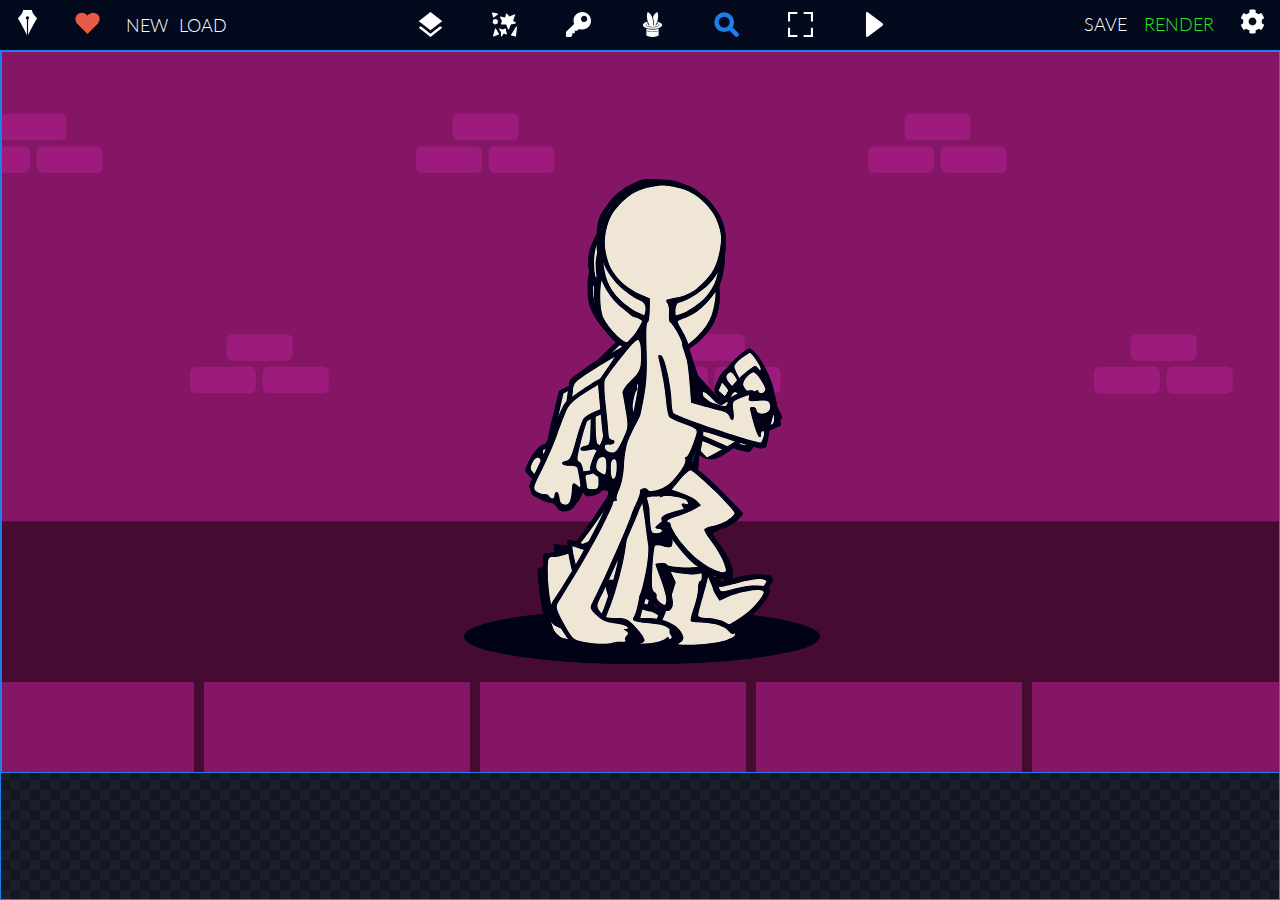
==== commit eafc8e7e: "minor bug fixes" ====
--- a/dev/index.html
+++ b/dev/index.html
@@ -80,7 +80,7 @@
               <path d=" M 250.669 148.255 C 252.185 148.255 253.629 148.9 254.64 150.029 C 255.652 151.159 256.134 152.665 255.968 154.172 L 245.839 245.867 C 245.665 247.392 244.844 248.769 243.585 249.647 C 242.327 250.526 240.751 250.821 239.26 250.457 L 198.21 240.328 C 196.55 239.919 195.187 238.738 194.545 237.152 C 193.903 235.567 194.061 233.77 194.969 232.321 L 246.148 150.755 C 247.125 149.2 248.832 148.256 250.669 148.255 Z  M 76.875 168.513 C 77.44 168.512 78.001 168.602 78.538 168.779 L 107.779 178.359 L 136.492 168.79 C 138.119 168.252 139.905 168.526 141.294 169.527 C 142.684 170.529 143.51 172.136 143.513 173.849 L 143.513 193.255 L 153.376 223.365 C 154.005 225.279 153.501 227.384 152.074 228.806 C 150.646 230.228 148.538 230.724 146.627 230.087 L 120.056 221.227 L 101.536 248.293 C 100.217 250.226 97.792 251.072 95.557 250.381 C 93.322 249.689 91.799 247.621 91.802 245.281 L 91.802 205.847 L 72.946 177.56 C 71.452 176.023 71.023 173.741 71.859 171.767 C 72.694 169.793 74.63 168.511 76.773 168.513 L 76.875 168.513 Z  M 148.311 15.51 C 149.725 15.511 151.081 16.072 152.08 17.072 L 180.506 45.492 L 228.406 26.029 C 229.198 23.7 231.48 22.215 233.93 22.435 C 236.38 22.655 238.361 24.522 238.726 26.955 C 239.09 29.388 237.742 31.754 235.464 32.682 L 216 90.082 L 243.466 108.074 C 245.27 109.266 246.178 111.427 245.766 113.549 C 245.353 115.671 243.703 117.336 241.584 117.766 L 193.258 127.33 L 174.071 175.806 C 173.27 177.831 171.318 179.165 169.14 179.175 L 169.119 179.175 C 166.95 179.174 164.998 177.858 164.182 175.848 L 144.724 127.997 L 97.133 127.997 C 95.404 127.998 93.782 127.16 92.783 125.75 C 91.784 124.339 91.531 122.531 92.106 120.901 L 102.005 92.673 L 82.259 54.198 C 81.321 52.379 81.508 50.183 82.739 48.548 C 83.971 46.912 86.03 46.127 88.038 46.527 L 134.227 55.669 L 143.135 19.567 C 143.716 17.182 145.856 15.505 148.311 15.51 Z  M 40.09 70.954 C 41.455 70.954 42.793 71.481 43.8 72.457 L 60.86 88.989 C 62.255 90.341 62.805 92.344 62.294 94.219 L 55.897 117.67 C 55.392 119.52 53.932 120.955 52.074 121.429 L 29.151 127.298 C 27.326 127.765 25.391 127.234 24.059 125.901 L 7.528 109.37 C 6.195 108.037 5.662 106.107 6.131 104.278 L 12 81.355 C 12.471 79.507 13.895 78.053 15.732 77.543 L 38.656 71.146 C 39.123 71.019 39.606 70.954 40.09 70.954 Z  M 35.825 168.513 C 37.691 168.514 39.42 169.49 40.383 171.088 L 71.304 222.266 C 72.121 223.606 72.303 225.239 71.802 226.726 C 71.302 228.213 70.168 229.403 68.707 229.975 L 17.529 250.233 C 15.642 250.98 13.495 250.591 11.991 249.23 C 10.486 247.869 9.884 245.772 10.438 243.82 L 30.697 172.383 C 31.348 170.091 33.442 168.51 35.825 168.513 Z  M 5.438 5.381 C 5.785 5.381 6.132 5.414 6.472 5.482 L 57.651 15.612 C 59.713 16.02 61.343 17.603 61.812 19.653 C 62.281 21.703 61.501 23.837 59.82 25.101 L 18.776 56.021 C 17.346 57.1 15.469 57.388 13.781 56.788 C 12.093 56.188 10.819 54.781 10.39 53.041 L 0.507 12.989 C 0.172 12.277 -0.001 11.499 0 10.712 C -0.007 9.288 0.559 7.92 1.57 6.918 C 2.582 5.915 3.955 5.361 5.379 5.381 L 5.438 5.381 Z " />
             </svg>
           </a>
-          <a data-call="keys" title="Open Keyframes">
+          <a data-call="keys" data-open="keys" title="Open Keyframes">
             <svg style="isolation:isolate" viewBox="0 0 256 256">
               <path d=" M 166.4 0 C 216.294 0 256 39.706 256 89.6 C 256 139.494 216.294 179.2 166.4 179.2 C 154.944 179.2 144 176.998 134.003 173.197 L 115.2 192 L 89.6 192 L 89.6 217.6 L 64 217.6 L 64 243.2 L 55.194 252.006 C 52.646 254.554 49.856 256 46.003 256 L 12.8 256 C 5.094 256 0 250.906 0 243.2 L 0 209.997 C 0 206.157 1.446 203.341 4.006 200.806 L 82.803 121.997 C 78.852 111.652 76.818 100.674 76.8 89.6 C 76.8 39.706 116.506 0 166.4 0 Z  M 185.6 38.4 C 167.706 38.4 153.6 52.506 153.6 70.4 C 153.6 88.294 167.706 102.4 185.6 102.4 C 194.11 102.476 202.293 99.129 208.311 93.111 C 214.329 87.093 217.676 78.91 217.6 70.4 C 217.6 52.506 203.494 38.4 185.6 38.4 Z " />
             </svg>
@@ -123,7 +123,7 @@
           </a>
         </span>
       </div>
-      <div class="mainmenu" data-filtericons style="display: none;">
+      <div class="mainmenu libraryh" data-library style="display: none;">
         <span>
           <a data-info title="App Information">
             <svg style="isolation:isolate" viewBox="0 0 512 512">
@@ -144,62 +144,58 @@
               </g>
             </svg>
           </a>
-          <a data-close="filters">
-            <svg style="isolation:isolate" viewBox="0 0 512 512">
-              <path d=" M 156.188 0 C 166.575 4.215 188.555 15.506 210.384 42.152 C 238.234 76.175 271.504 143.017 271.504 267.517 C 271.504 271.882 274.967 275.345 279.333 275.345 C 283.698 275.345 287.161 271.882 287.161 267.517 C 287.161 206.396 279.634 154.006 264.73 110.349 C 293.183 32.066 339.851 6.774 356.411 0 C 382.154 65.186 371.616 131.726 357.917 176.739 C 342.411 227.472 319.528 262.699 319.076 263.301 C 316.668 266.914 317.721 271.732 321.334 274.141 C 322.689 275.044 324.195 275.495 325.55 275.495 C 328.109 275.495 330.518 274.291 332.023 272.033 C 332.625 271.13 340.002 259.688 349.336 240.569 C 372.67 247.795 386.369 257.581 386.369 266.914 C 386.369 285.13 332.926 305.303 256.149 305.303 C 179.371 305.303 125.928 284.98 125.928 266.914 C 125.928 257.43 139.628 247.795 163.113 240.569 C 172.446 259.688 179.823 271.13 180.425 272.033 C 181.931 274.291 184.339 275.495 186.899 275.495 C 188.404 275.495 189.91 275.044 191.114 274.141 C 194.727 271.732 195.63 266.914 193.372 263.301 C 193.071 263 170.339 228.074 154.682 177.19 C 140.983 132.027 130.294 65.336 156.188 0 L 156.188 0 Z  M 256.149 512 C 179.07 512 129.843 491.526 129.843 477.525 L 129.843 388.554 C 165.973 400.447 210.384 406.92 256.149 406.92 C 302.065 406.92 346.475 400.447 382.455 388.554 L 382.455 477.525 C 382.606 491.526 333.378 512 256.149 512 Z  M 382.606 380.425 C 346.927 392.468 302.366 399.092 256.299 399.092 C 210.233 399.092 165.672 392.468 129.993 380.425 L 129.993 342.789 C 165.07 354.23 208.577 360.854 256.299 360.854 C 304.022 360.854 347.529 354.23 382.606 342.789 L 382.606 380.425 Z  M 397.51 320.659 C 359.874 336.616 309.743 345.348 256.149 345.348 C 202.555 345.348 152.424 336.616 114.788 320.659 C 79.862 305.905 59.689 286.184 59.689 266.764 C 59.689 241.322 92.809 216.783 146.553 202.03 C 150.768 213.622 155.284 224.16 159.5 233.343 C 132.703 241.924 117.95 253.667 117.95 266.764 C 117.95 280.162 132.402 291.754 159.951 300.335 C 185.694 308.465 219.717 312.981 255.998 312.981 C 292.279 312.981 326.302 308.465 352.045 300.335 C 379.595 291.604 394.047 280.012 394.047 266.764 C 394.047 253.516 379.444 241.774 352.497 233.343 C 356.712 224.31 361.229 213.772 365.444 202.03 C 419.188 216.934 452.308 241.322 452.308 266.764 C 452.609 286.184 432.436 305.755 397.51 320.659 Z " fill="rgb(30,126,235)"/>
+          <a class="active" title="Close Layers" data-close="layers">
+            <svg style="isolation:isolate" viewBox="0 0 512 512">
+              <path d=" M 255.732 444.073 L 57.858 290.232 L 14.364 324.061 L 256 512 L 497.636 324.061 L 453.873 289.963 L 255.732 444.073 Z  M 256 375.878 L 453.605 222.037 L 497.636 187.939 L 256 0 L 14.364 187.939 L 58.127 222.037 L 256 375.878 Z " fill="#1e7eeb"/>
+            </svg>
+          </a>
+          <a data-zoom="true" title="Toggle Zoom Tool">
+            <svg style="isolation:isolate" viewBox="0 0 512 512">
+              <circle cx="209" cy="209" r="158" fill="none" stroke-width="90" stroke="#1e7eeb"></circle>
+              <line stroke-width="90" x1="463" y1="463" x2="364" y2="361" stroke-linecap="round" stroke="#1e7eeb"></line>
+            </svg>
+          </a>
+          <a data-resetzoompos title="Reset Default Size">
+            <svg style="isolation:isolate" viewBox="0 0 512 512">
+              <path d=" M 42.667 192 L 0 192 L 0 0 L 192 0 L 192 42.667 L 73.323 42.667 L 73.323 42.667 L 42.667 42.667 L 42.667 73.323 L 42.667 192 Z  M 42.667 438.677 L 42.667 320 L 0 320 L 0 512 L 192 512 L 192 469.333 L 42.667 469.333 L 42.667 438.677 Z  M 320 469.333 L 320 512 L 512 512 L 512 320 L 469.333 320 L 469.333 438.677 L 469.333 438.677 L 469.333 469.333 L 320 469.333 Z  M 469.333 73.323 L 469.333 73.323 L 469.333 192 L 512 192 L 512 0 L 320 0 L 320 42.667 L 438.677 42.667 L 438.677 42.667 L 469.333 42.667 L 469.333 73.323 Z " />
             </svg>
           </a>
         </span>
         
-        <span>
-          <a data-clear="filters" title="Clear Filters">
-            <svg style="isolation:isolate" viewBox="0 0 512 512">
-              <path d=" M 192.743 0 C 182.817 0.012 174.773 8.056 174.761 17.982 L 174.761 79.236 C 116.852 85.799 76.903 99.115 76.903 114.519 L 76.903 143.814 C 76.903 149.801 83.295 155.298 94.204 160.454 C 122.753 173.855 184.519 183.102 256 183.102 C 327.588 183.102 389.161 173.855 417.796 160.454 C 428.62 155.298 435.097 149.801 435.097 143.814 L 435.097 114.519 C 435.097 98.625 391.91 84.797 330.57 78.555 L 330.57 17.961 C 330.547 8.043 322.506 0.012 312.588 0 L 192.743 0 Z  M 210.725 32.619 L 295.288 32.619 C 297.12 32.619 297.951 41.184 297.951 51.922 L 297.951 75.891 C 283.98 75.108 269.992 74.675 256 74.592 C 240.873 74.592 226.044 75.167 212.046 75.913 L 207.401 76.573 L 207.401 51.944 C 207.401 41.205 208.978 32.641 210.725 32.641 L 210.725 32.619 Z  M 102.193 203.726 C 100.502 205.337 99.343 207.426 98.87 209.713 L 98.87 211.055 C 98.87 211.396 98.784 212.121 98.87 212.398 L 110.865 462.741 C 111.909 482.342 134.642 512 256 512 C 377.358 512 400.07 482.385 401.157 462.72 L 413.13 212.376 L 413.13 209.713 C 412.688 207.421 411.523 205.33 409.807 203.747 C 394.147 219.62 331.146 221.708 256 221.708 C 180.854 221.708 117.938 219.62 102.193 203.726 Z " />
-            </svg>
-          </a>
-          <a data-filter="blur" title="Blur">
-            <svg style="isolation:isolate" viewBox="0 0 512 512">
-              <path d=" M 256 512 C 162.094 512 85.714 435.62 85.714 341.714 C 85.714 251.253 241.015 14.25 247.643 4.233 C 251.352 -1.411 260.648 -1.411 264.357 4.233 C 270.985 14.25 426.286 251.253 426.286 341.714 C 426.286 435.62 349.906 512 256 512 Z " />
-            </svg>
-          </a>
-          <a data-filter="hue" title="Hue">
-            <svg style="isolation:isolate; filter: brightness(1);" viewBox="0 0 512 512">
-              <g><path d=" M 0.5 512 L 71.611 512 C 71.611 268.501 269.001 71.111 512.5 71.111 L 512.5 0 C 229.72 0 0.5 229.22 0.5 512 Z " fill="rgb(255,108,91)"/><path d=" M 57.389 512 L 127.391 512 L 128.557 510.336 C 129.439 299.392 300.39 128.612 511.391 128.043 C 511.718 127.673 512.173 127.275 512.5 126.891 L 512.5 56.889 C 261.165 56.889 57.389 260.665 57.389 512 Z " fill="rgb(255,217,18)"/><path d=" M 114.278 512 L 185.389 512 C 185.389 331.335 331.835 184.889 512.5 184.889 L 512.5 113.778 C 292.553 113.778 114.278 292.053 114.278 512 Z " fill="rgb(255,255,35)"/><path d=" M 171.167 512 L 242.278 512 C 242.278 509.056 242.448 506.055 242.719 502.94 C 247.384 362.496 359.056 249.444 498.889 242.446 C 503.44 242.062 507.949 241.778 512.5 241.778 L 512.5 170.667 C 323.999 170.667 171.167 323.499 171.167 512 Z " fill="rgb(119,248,125)"/><path d=" M 228.056 512 L 299.167 512 C 299.167 394.169 394.669 298.667 512.5 298.667 L 512.5 227.556 C 355.387 227.556 228.056 354.887 228.056 512 Z " fill="rgb(102,126,255)"/><path d=" M 284.944 512 L 356.056 512 C 356.056 425.614 426.114 355.556 512.5 355.556 L 512.5 284.444 C 386.832 284.444 284.944 386.332 284.944 512 Z " fill="rgb(187,54,210)"/><path d=" M 284.944 512 L 356.056 512 C 356.056 425.614 426.114 355.556 512.5 355.556 L 512.5 284.444 C 386.832 284.444 284.944 386.332 284.944 512 Z " fill="rgb(156,39,176)"/></g>
-            </svg>
-          </a>
-          <a data-filter="brightness" title="Brightness">
-            <svg style="isolation:isolate" viewBox="0 0 512 512">
-              <path d=" M 437.079 330.921 L 512 256 L 437.079 181.079 L 437.079 74.921 L 330.921 74.921 L 256 0 L 181.079 74.921 L 74.921 74.921 L 74.921 181.079 L 0 256 L 74.921 330.921 L 74.921 437.079 L 181.079 437.079 L 256 512 L 330.921 437.079 L 437.079 437.079 L 437.079 330.921 Z  M 256 391.809 L 256 120.191 C 330.921 120.191 391.809 181.079 391.809 256 C 391.809 330.921 330.921 391.809 256 391.809 Z " />
-            </svg>
-          </a>
-          <a data-filter="contrast" title="Contrast">
-            <svg style="isolation:isolate" viewBox="0 0 512 512">
-              <path d=" M 256 0 C 115.157 0 0 115.157 0 256 C 0 396.843 115.157 512 256 512 C 396.843 512 512 396.843 512 256 C 512 115.157 396.843 0 256 0 Z  M 256 42.667 L 256 469.333 C 138.667 469.333 42.667 373.333 42.667 256 C 42.667 138.667 138.667 42.667 256 42.667 Z " />
-            </svg>
-          </a>
-          <a data-filter="saturation" title="Saturation">
-            <svg style="isolation:isolate" viewBox="0 0 512 512">
-              <path d=" M 235.52 143.36 C 195.994 143.36 163.84 111.206 163.84 71.68 C 163.84 32.154 195.994 0 235.52 0 C 275.036 0 307.2 32.154 307.2 71.68 C 307.2 111.206 275.036 143.36 235.52 143.36 Z  M 92.16 204.8 C 58.276 204.8 30.72 177.244 30.72 143.36 C 30.72 109.476 58.276 81.92 92.16 81.92 C 126.044 81.92 153.6 109.476 153.6 143.36 C 153.6 177.244 126.044 204.8 92.16 204.8 Z  M 51.2 327.68 C 22.968 327.68 0 304.712 0 276.48 C 0 248.248 22.968 225.28 51.2 225.28 C 79.432 225.28 102.4 248.248 102.4 276.48 C 102.4 304.712 79.432 327.68 51.2 327.68 Z  M 92.16 450.56 C 69.571 450.56 51.2 432.189 51.2 409.6 C 51.2 387.011 69.571 368.64 92.16 368.64 C 114.749 368.64 133.12 387.011 133.12 409.6 C 133.12 432.189 114.749 450.56 92.16 450.56 Z  M 204.8 512 C 187.863 512 174.08 498.217 174.08 481.28 C 174.08 464.343 187.863 450.56 204.8 450.56 C 221.737 450.56 235.52 464.343 235.52 481.28 C 235.52 498.217 221.737 512 204.8 512 Z  M 409.6 235.52 C 364.431 235.52 327.68 198.769 327.68 153.6 C 327.68 108.431 364.431 71.68 409.6 71.68 C 454.769 71.68 491.52 108.431 491.52 153.6 C 491.52 198.769 454.769 235.52 409.6 235.52 Z  M 419.84 450.56 C 369.019 450.56 327.68 409.221 327.68 358.4 C 327.68 307.579 369.019 266.24 419.84 266.24 C 470.661 266.24 512 307.579 512 358.4 C 512 409.221 470.661 450.56 419.84 450.56 Z " />
-            </svg>
-          </a>
-          <a data-filter="grayscale" title="Grayscale">
-            <svg style="isolation:isolate; filter: brightness(1.25) grayscale(1);" viewBox="0 0 512 512">
-              <path d=" M 412.098 332.302 C 412.415 360.258 416.107 369.963 416.529 370.807 C 416.74 371.229 416.845 371.44 416.951 371.968 C 427.395 409.523 451.658 429.039 451.869 429.25 C 454.19 431.149 454.928 434.42 453.662 437.057 L 444.168 456.046 L 512 456.046 L 512 291.477 C 496.387 292.004 455.561 295.063 438.471 311.837 C 431.087 320.3 422.13 327.251 412.098 332.302 L 412.098 332.302 Z  M 116.507 434.209 C 116.507 435.158 116.296 436.213 115.874 437.057 L 106.38 456.046 L 165.878 456.046 L 215.776 341.269 C 180.647 338.527 146.784 327.872 116.613 310.043 L 116.613 434.209 L 116.507 434.209 L 116.507 434.209 Z  M 363.466 88.719 L 300.803 88.719 C 307.871 94.416 314.412 100.746 320.319 107.708 L 363.994 107.708 C 398.595 107.708 431.087 121.211 455.561 145.58 C 480.036 170.054 493.433 202.546 493.433 237.148 L 493.433 260.989 C 476.976 262.677 455.983 266.369 438.366 274.598 C 429.61 278.712 422.226 283.776 416.423 289.578 L 415.791 290.211 L 415.263 290.844 C 409.895 296.961 403.276 301.854 395.852 305.191 C 388.468 308.567 380.345 310.254 372.222 310.254 L 355.66 310.254 L 355.66 329.243 L 371.695 329.243 C 382.56 329.243 393.215 326.922 402.92 322.492 C 403.026 322.492 403.131 322.386 403.131 322.386 C 412.999 317.922 421.781 311.372 428.872 303.186 L 429.188 302.87 C 449.654 282.404 494.91 279.134 511.789 278.607 L 511.789 237.042 C 512 155.285 445.329 88.719 363.466 88.719 L 363.466 88.719 Z  M 152.48 145.686 L 124.314 145.686 C 117.351 145.686 111.655 151.382 111.655 158.345 C 111.655 165.307 117.351 171.004 124.314 171.004 L 152.48 171.004 C 159.443 171.004 165.14 165.307 165.14 158.345 C 165.14 151.382 159.443 145.686 152.48 145.686 Z  M 191.302 80.069 C 183.073 71.841 169.676 71.841 161.447 80.069 C 153.219 88.298 153.219 101.695 161.447 109.924 L 186.766 135.242 C 190.88 139.356 196.26 141.466 201.64 141.466 C 207.02 141.466 212.4 139.356 216.515 135.242 C 224.743 127.013 224.743 113.616 216.515 105.387 L 191.302 80.069 L 191.302 80.069 Z  M 85.492 80.069 L 60.174 105.387 C 54.145 111.425 52.337 120.495 55.589 128.383 C 58.841 136.272 66.516 141.432 75.049 141.466 C 80.429 141.466 85.809 139.356 89.923 135.242 L 115.241 109.924 C 123.47 101.695 123.47 88.298 115.241 80.069 C 107.013 71.841 93.721 71.841 85.492 80.069 L 85.492 80.069 Z  M 279.072 88.719 L 260.611 88.719 L 256.602 76.06 L 251.96 61.291 L 249.428 53.168 C 249.006 51.797 248.373 50.531 247.529 49.371 C 257.657 46.1 265.041 36.501 265.041 25.318 C 265.041 11.393 253.648 0 239.723 0 C 226.536 0 215.671 10.127 214.51 23.103 L 212.717 21.732 C 210.501 20.044 207.759 19.094 204.91 19.094 L 71.884 19.094 C 69.036 19.094 66.293 20.044 64.077 21.837 L 62.284 23.208 C 61.121 10.145 50.186 0.125 37.071 0.105 C 23.146 0.105 11.753 11.499 11.753 25.424 C 11.753 36.817 19.348 46.417 29.687 49.687 C 28.843 50.742 28.21 52.008 27.893 53.379 L 25.361 61.608 L 0.571 140.411 C 0.043 142.204 -0.168 144.103 0.149 146.002 L 0.465 148.428 C 4.368 173.747 13.757 196.111 27.999 214.572 C 34.539 223.117 42.135 230.713 50.68 237.464 C 54.583 240.524 58.803 243.477 63.022 246.115 C 103.11 296.962 165.245 329.454 233.499 329.454 C 234.132 329.454 234.659 329.56 235.292 329.665 C 235.609 329.56 235.82 329.56 236.136 329.454 C 239.617 328.927 242.782 331.353 243.31 334.834 L 257.34 433.365 C 257.551 434.631 257.34 435.896 256.707 437.057 L 247.213 456.046 L 303.124 456.046 L 343.211 362.579 L 343.211 203.496 C 343.106 156.973 318.632 113.088 279.072 88.719 L 279.072 88.719 Z  M 138.661 241.79 C 89.923 241.79 36.016 211.935 25.467 145.158 L 50.785 64.562 L 76.315 44.412 L 200.585 44.412 L 226.536 64.667 L 251.855 145.158 C 241.2 211.935 187.399 241.79 138.661 241.79 L 138.661 241.79 Z " fill="rgb(30,126,235)" />
-            </svg>
-          </a>
-          <a data-filter="sepia" title="Sepia">
-            <svg style="isolation:isolate; filter: brightness(1) sepia(1);" viewBox="0 0 512 512">
-              <path d=" M 412.098 332.302 C 412.415 360.258 416.107 369.963 416.529 370.807 C 416.74 371.229 416.845 371.44 416.951 371.968 C 427.395 409.523 451.658 429.039 451.869 429.25 C 454.19 431.149 454.928 434.42 453.662 437.057 L 444.168 456.046 L 512 456.046 L 512 291.477 C 496.387 292.004 455.561 295.063 438.471 311.837 C 431.087 320.3 422.13 327.251 412.098 332.302 L 412.098 332.302 Z  M 116.507 434.209 C 116.507 435.158 116.296 436.213 115.874 437.057 L 106.38 456.046 L 165.878 456.046 L 215.776 341.269 C 180.647 338.527 146.784 327.872 116.613 310.043 L 116.613 434.209 L 116.507 434.209 L 116.507 434.209 Z  M 363.466 88.719 L 300.803 88.719 C 307.871 94.416 314.412 100.746 320.319 107.708 L 363.994 107.708 C 398.595 107.708 431.087 121.211 455.561 145.58 C 480.036 170.054 493.433 202.546 493.433 237.148 L 493.433 260.989 C 476.976 262.677 455.983 266.369 438.366 274.598 C 429.61 278.712 422.226 283.776 416.423 289.578 L 415.791 290.211 L 415.263 290.844 C 409.895 296.961 403.276 301.854 395.852 305.191 C 388.468 308.567 380.345 310.254 372.222 310.254 L 355.66 310.254 L 355.66 329.243 L 371.695 329.243 C 382.56 329.243 393.215 326.922 402.92 322.492 C 403.026 322.492 403.131 322.386 403.131 322.386 C 412.999 317.922 421.781 311.372 428.872 303.186 L 429.188 302.87 C 449.654 282.404 494.91 279.134 511.789 278.607 L 511.789 237.042 C 512 155.285 445.329 88.719 363.466 88.719 L 363.466 88.719 Z  M 152.48 145.686 L 124.314 145.686 C 117.351 145.686 111.655 151.382 111.655 158.345 C 111.655 165.307 117.351 171.004 124.314 171.004 L 152.48 171.004 C 159.443 171.004 165.14 165.307 165.14 158.345 C 165.14 151.382 159.443 145.686 152.48 145.686 Z  M 191.302 80.069 C 183.073 71.841 169.676 71.841 161.447 80.069 C 153.219 88.298 153.219 101.695 161.447 109.924 L 186.766 135.242 C 190.88 139.356 196.26 141.466 201.64 141.466 C 207.02 141.466 212.4 139.356 216.515 135.242 C 224.743 127.013 224.743 113.616 216.515 105.387 L 191.302 80.069 L 191.302 80.069 Z  M 85.492 80.069 L 60.174 105.387 C 54.145 111.425 52.337 120.495 55.589 128.383 C 58.841 136.272 66.516 141.432 75.049 141.466 C 80.429 141.466 85.809 139.356 89.923 135.242 L 115.241 109.924 C 123.47 101.695 123.47 88.298 115.241 80.069 C 107.013 71.841 93.721 71.841 85.492 80.069 L 85.492 80.069 Z  M 279.072 88.719 L 260.611 88.719 L 256.602 76.06 L 251.96 61.291 L 249.428 53.168 C 249.006 51.797 248.373 50.531 247.529 49.371 C 257.657 46.1 265.041 36.501 265.041 25.318 C 265.041 11.393 253.648 0 239.723 0 C 226.536 0 215.671 10.127 214.51 23.103 L 212.717 21.732 C 210.501 20.044 207.759 19.094 204.91 19.094 L 71.884 19.094 C 69.036 19.094 66.293 20.044 64.077 21.837 L 62.284 23.208 C 61.121 10.145 50.186 0.125 37.071 0.105 C 23.146 0.105 11.753 11.499 11.753 25.424 C 11.753 36.817 19.348 46.417 29.687 49.687 C 28.843 50.742 28.21 52.008 27.893 53.379 L 25.361 61.608 L 0.571 140.411 C 0.043 142.204 -0.168 144.103 0.149 146.002 L 0.465 148.428 C 4.368 173.747 13.757 196.111 27.999 214.572 C 34.539 223.117 42.135 230.713 50.68 237.464 C 54.583 240.524 58.803 243.477 63.022 246.115 C 103.11 296.962 165.245 329.454 233.499 329.454 C 234.132 329.454 234.659 329.56 235.292 329.665 C 235.609 329.56 235.82 329.56 236.136 329.454 C 239.617 328.927 242.782 331.353 243.31 334.834 L 257.34 433.365 C 257.551 434.631 257.34 435.896 256.707 437.057 L 247.213 456.046 L 303.124 456.046 L 343.211 362.579 L 343.211 203.496 C 343.106 156.973 318.632 113.088 279.072 88.719 L 279.072 88.719 Z  M 138.661 241.79 C 89.923 241.79 36.016 211.935 25.467 145.158 L 50.785 64.562 L 76.315 44.412 L 200.585 44.412 L 226.536 64.667 L 251.855 145.158 C 241.2 211.935 187.399 241.79 138.661 241.79 L 138.661 241.79 Z " fill="rgb(30,126,235)" />
-            </svg>
-          </a>
-          <a data-filter="invert" title="Invert">
-            <svg style="isolation:isolate" viewBox="0 0 512 512">
-              <path d=" M 247.784 3.681 C 240.698 12.229 74.599 214.64 74.599 330.812 C 74.599 430.722 155.962 512 256 512 C 356.038 512 437.401 430.722 437.401 330.812 C 437.401 214.64 271.302 12.229 264.216 3.681 C 260.162 -1.227 251.838 -1.227 247.784 3.681 Z  M 245.329 490.125 C 162.045 484.576 95.94 415.345 95.94 330.812 C 95.94 244.454 201.398 98.352 245.329 41.21 L 245.329 490.125 Z " />
-            </svg>
-          </a>
-        </span>
-      </div>
-      <div class="mainmenu" data-filters style="display: none;">
+        <span class="librarylinks">
+          <a title="Select all" data-select="all">
+            All
+          </a>
+          <a title="Select none" data-select="none">
+            None
+          </a>
+          <a title="Select parent" data-select="parent">
+            Parent
+          </a>
+          <a title="Select next" data-select="next">
+            Next
+          </a>
+          <a title="Select prev" data-select="prev">
+            Prev
+          </a>
+          <a title="Select even" data-select="even">
+            Even
+          </a>
+          <a title="Select odd" data-select="odd">
+            Odd
+          </a>
+          <a title="Custom" data-select="custom">
+            Custom
+          </a>
+          <a class="green" title="Init A New Tween" data-init="tween" style="display: none;">
+            Tween
+          </a>
+          <a class="green" title="Init A New Frame By Frame Animation" data-init="framebyframe" style="display: none;">
+            Frame By Frame
+          </a>
+        </span>
+      </div>
+      <div class="mainmenu keysh" data-keys style="display: none;">
         <span>
           <a data-info title="App Information">
             <svg style="isolation:isolate" viewBox="0 0 512 512">
@@ -220,98 +216,85 @@
               </g>
             </svg>
           </a>
+          <a class="active" title="Close Keys" data-close="keys">
+            <svg style="isolation:isolate" viewBox="0 0 256 256">
+              <path d=" M 166.4 0 C 216.294 0 256 39.706 256 89.6 C 256 139.494 216.294 179.2 166.4 179.2 C 154.944 179.2 144 176.998 134.003 173.197 L 115.2 192 L 89.6 192 L 89.6 217.6 L 64 217.6 L 64 243.2 L 55.194 252.006 C 52.646 254.554 49.856 256 46.003 256 L 12.8 256 C 5.094 256 0 250.906 0 243.2 L 0 209.997 C 0 206.157 1.446 203.341 4.006 200.806 L 82.803 121.997 C 78.852 111.652 76.818 100.674 76.8 89.6 C 76.8 39.706 116.506 0 166.4 0 Z  M 185.6 38.4 C 167.706 38.4 153.6 52.506 153.6 70.4 C 153.6 88.294 167.706 102.4 185.6 102.4 C 194.11 102.476 202.293 99.129 208.311 93.111 C 214.329 87.093 217.676 78.91 217.6 70.4 C 217.6 52.506 203.494 38.4 185.6 38.4 Z " fill="#1e7eeb"/>
+            </svg>
+          </a>
+          <a data-zoom="true" title="Toggle Zoom Tool">
+            <svg style="isolation:isolate" viewBox="0 0 512 512">
+              <circle cx="209" cy="209" r="158" fill="none" stroke-width="90" stroke="#1e7eeb"></circle>
+              <line stroke-width="90" x1="463" y1="463" x2="364" y2="361" stroke-linecap="round" stroke="#1e7eeb"></line>
+            </svg>
+          </a>
+          <a data-resetzoompos title="Reset Default Size">
+            <svg style="isolation:isolate" viewBox="0 0 512 512">
+              <path d=" M 42.667 192 L 0 192 L 0 0 L 192 0 L 192 42.667 L 73.323 42.667 L 73.323 42.667 L 42.667 42.667 L 42.667 73.323 L 42.667 192 Z  M 42.667 438.677 L 42.667 320 L 0 320 L 0 512 L 192 512 L 192 469.333 L 42.667 469.333 L 42.667 438.677 Z  M 320 469.333 L 320 512 L 512 512 L 512 320 L 469.333 320 L 469.333 438.677 L 469.333 438.677 L 469.333 469.333 L 320 469.333 Z  M 469.333 73.323 L 469.333 73.323 L 469.333 192 L 512 192 L 512 0 L 320 0 L 320 42.667 L 438.677 42.667 L 438.677 42.667 L 469.333 42.667 L 469.333 73.323 Z " />
+            </svg>
+          </a>
+          <a title="Save SVG" data-exportframe="svg">
+            <svg style="fill-rule:evenodd;clip-rule:evenodd;stroke-linejoin:round;stroke-miterlimit:2;" viewBox="0 0 512 512">
+              <path d="M137.846,0C94.464,0 59.077,35.387 59.077,78.769L59.077,433.231C59.077,476.613 94.464,512 137.846,512L374.154,512C417.536,512 452.923,476.613 452.923,433.231L452.923,157.538C452.923,136.606 433.762,116.775 399.38,83.082C394.614,78.375 389.455,73.157 384.61,68.313C379.766,63.468 374.548,58.919 369.841,54.154C336.167,19.771 316.318,0 295.385,0L137.846,0ZM256,196.923L216.615,433.231L256,433.231L295.385,196.923L256,196.923ZM181.543,243.692L132.313,302.769L121.856,315.077L132.293,327.385L181.524,386.462L212.303,361.846L173.529,315.077L212.322,268.308L181.543,243.692ZM330.457,243.692L299.697,268.308L338.452,315.077L299.697,361.846L330.457,386.462L379.687,327.385L390.164,315.077L379.687,302.769L330.457,243.692Z"/>
+            </svg>
+          </a>
+          <a title="Save PNG" data-exportframe="png">
+            <svg style="isolation:isolate" viewBox="0 0 512 512">
+              <path d="M137.846,0C94.464,0 59.077,35.387 59.077,78.769L59.077,433.231C59.077,476.613 94.464,512 137.846,512L374.154,512C417.536,512 452.923,476.613 452.923,433.231L452.923,157.538C452.923,136.606 433.762,116.775 399.38,83.082C394.614,78.375 389.455,73.157 384.61,68.313C379.766,63.468 374.548,58.919 369.841,54.154C336.167,19.771 316.318,0 295.385,0L137.846,0ZM391.792,385.343L131.275,385.343L226.798,246.4L290.212,338.639L322.321,298.504L391.792,385.343ZM331.005,246.4C331.01,260.793 342.681,272.457 357.074,272.452C371.467,272.447 383.131,260.775 383.126,246.383C383.121,231.99 371.45,220.326 357.057,220.331C342.664,220.336 331,232.007 331.005,246.4Z"/>
+            </svg>
+          </a>
         </span>
         
-        <span data-toolsoption="blur">
-          Blur:
-
-          <input id="blurfilter" class="filterval numinhead" type="number" min="0" step="0.1" value="0">
-          
-          <a data-close="filter">
-            <svg style="isolation:isolate" viewBox="0 0 512 512">
-              <path d=" M 56.879 93.083 L 219.796 256 L 56.879 418.917 L 93.083 455.121 L 256 292.204 L 418.917 455.121 L 455.121 418.917 L 292.204 256 L 455.121 93.083 L 418.917 56.879 L 256 219.796 L 93.083 56.879 L 56.879 93.083 Z " />
-            </svg>
-          </a>
-        </span>
-        <span data-toolsoption="hue" style="display: none;">
-          Hue:
-
-          <input id="huefilter" class="filterval" type="range" min="0" step="1" value="-6" max="360">
-
-          <a data-close="filter">
-            <svg style="isolation:isolate" viewBox="0 0 512 512">
-              <path d=" M 56.879 93.083 L 219.796 256 L 56.879 418.917 L 93.083 455.121 L 256 292.204 L 418.917 455.121 L 455.121 418.917 L 292.204 256 L 455.121 93.083 L 418.917 56.879 L 256 219.796 L 93.083 56.879 L 56.879 93.083 Z " />
-            </svg>
-          </a>
-        </span>
-        <span data-toolsoption="brightness" style="display: none;">
-          Brightness:
-          
-          <input id="brightnessfilter" class="filterval numinhead" type="number" min="0" step="0.01" value="0.76">
-          
-          <a data-close="filter">
-            <svg style="isolation:isolate" viewBox="0 0 512 512">
-              <path d=" M 56.879 93.083 L 219.796 256 L 56.879 418.917 L 93.083 455.121 L 256 292.204 L 418.917 455.121 L 455.121 418.917 L 292.204 256 L 455.121 93.083 L 418.917 56.879 L 256 219.796 L 93.083 56.879 L 56.879 93.083 Z " />
-            </svg>
-          </a>
-        </span>
-        <span data-toolsoption="contrast" style="display: none;">
-          Contrast:
-          
-          <input id="contrastfilter" class="filterval numinhead" type="number" min="0" step="0.01" value="1.8">
-          
-          <a data-close="filter">
-            <svg style="isolation:isolate" viewBox="0 0 512 512">
-              <path d=" M 56.879 93.083 L 219.796 256 L 56.879 418.917 L 93.083 455.121 L 256 292.204 L 418.917 455.121 L 455.121 418.917 L 292.204 256 L 455.121 93.083 L 418.917 56.879 L 256 219.796 L 93.083 56.879 L 56.879 93.083 Z " />
-            </svg>
-          </a>
-        </span>
-        <span data-toolsoption="saturation" style="display: none;">
-          Saturation:
-          
-          <input id="saturatefilter" class="filterval numinhead" type="number" min="0" step="0.01" value="1">
-          
-          <a data-close="filter">
-            <svg style="isolation:isolate" viewBox="0 0 512 512">
-              <path d=" M 56.879 93.083 L 219.796 256 L 56.879 418.917 L 93.083 455.121 L 256 292.204 L 418.917 455.121 L 455.121 418.917 L 292.204 256 L 455.121 93.083 L 418.917 56.879 L 256 219.796 L 93.083 56.879 L 56.879 93.083 Z " />
-            </svg>
-          </a>
-        </span>
-        <span data-toolsoption="grayscale" style="display: none;">
-          Grayscale:
-          
-          <input id="grayscalefilter" class="filterval" type="range" min="0" step="0" value="0" max="100">
-          
-          <a data-close="filter">
-            <svg style="isolation:isolate" viewBox="0 0 512 512">
-              <path d=" M 56.879 93.083 L 219.796 256 L 56.879 418.917 L 93.083 455.121 L 256 292.204 L 418.917 455.121 L 455.121 418.917 L 292.204 256 L 455.121 93.083 L 418.917 56.879 L 256 219.796 L 93.083 56.879 L 56.879 93.083 Z " />
-            </svg>
-          </a>
-        </span>
-        <span data-toolsoption="sepia" style="display: none;">
-          Sepia:
-          
-          <input id="sepiafilter" class="filterval" type="range" min="0" step="1" value="30" max="100">
-          
-          <a data-close="filter">
-            <svg style="isolation:isolate" viewBox="0 0 512 512">
-              <path d=" M 56.879 93.083 L 219.796 256 L 56.879 418.917 L 93.083 455.121 L 256 292.204 L 418.917 455.121 L 455.121 418.917 L 292.204 256 L 455.121 93.083 L 418.917 56.879 L 256 219.796 L 93.083 56.879 L 56.879 93.083 Z " />
-            </svg>
-          </a>
-        </span>
-        <span data-toolsoption="invert" style="display: none;">
-          Invert:
-          
-          <input id="invertfilter" class="filterval" type="range" min="0" step="1" value="0" max="100">
-          
-          <a data-close="filter">
-            <svg style="isolation:isolate" viewBox="0 0 512 512">
-              <path d=" M 56.879 93.083 L 219.796 256 L 56.879 418.917 L 93.083 455.121 L 256 292.204 L 418.917 455.121 L 455.121 418.917 L 292.204 256 L 455.121 93.083 L 418.917 56.879 L 256 219.796 L 93.083 56.879 L 56.879 93.083 Z " />
-            </svg>
-          </a>
-        </span>
-      </div>
-      <div class="mainmenu libraryh" data-library style="display: none;">
+        <span class="playback">
+          <a title="First frame" data-playit="firstframe">
+            <svg style="isolation:isolate" viewBox="0 0 512 512">
+              <g style="transform: rotate(180deg); transform-origin: center;">
+                <path d=" M 512 395.383 C 512 413.81 497.001 428.809 478.574 428.809 L 465.289 428.809 C 446.862 428.809 431.863 413.81 431.863 395.383 L 431.863 116.617 C 431.863 98.19 446.862 83.191 465.289 83.191 L 478.574 83.191 C 497.001 83.191 512 98.19 512 116.617 L 512 395.383 L 512 395.383 Z "/>
+                <path d=" M 204.843 276.034 L 26.784 408.882 C 11.999 419.81 0 413.81 0 395.383 L 0 116.617 C 0 98.19 11.999 92.19 26.784 103.118 L 204.843 235.966 C 219.628 246.893 219.628 264.892 204.843 276.034 L 204.843 276.034 L 204.843 276.034 Z "/>
+                <path d=" M 420.774 276.034 L 242.715 408.882 C 227.931 419.81 215.931 413.81 215.931 395.383 L 215.931 116.617 C 215.931 98.19 227.931 92.19 242.715 103.118 L 420.774 235.966 C 435.559 246.893 435.559 264.892 420.774 276.034 L 420.774 276.034 L 420.774 276.034 Z "/>
+              </g>
+            </svg>
+          </a>
+
+          <a title="Prev frame" data-playit="prevframe">
+            <svg style="isolation:isolate" viewBox="0 0 512 512">
+              <g style="transform: rotate(180deg); transform-origin: center;">
+                <path d=" M 404.034 395.383 C 404.034 413.81 389.035 428.809 370.608 428.809 L 357.323 428.809 C 338.896 428.809 323.897 413.81 323.897 395.383 L 323.897 116.617 C 323.897 98.19 338.896 83.191 357.323 83.191 L 370.608 83.191 C 389.035 83.191 404.034 98.19 404.034 116.617 L 404.034 395.383 L 404.034 395.383 Z "/>
+                <path d=" M 312.809 276.034 L 134.749 408.882 C 119.965 419.81 107.966 413.81 107.966 395.383 L 107.966 116.617 C 107.966 98.19 119.965 92.19 134.749 103.118 L 312.809 235.966 C 327.593 246.893 327.593 264.892 312.809 276.034 L 312.809 276.034 L 312.809 276.034 Z "/>
+              </g>
+            </svg>
+          </a>
+
+          <a data-play="false" title="Start/Stop Animation">
+            <svg style="isolation:isolate" viewBox="0 0 512 512">
+              <g transform="matrix(1.61682,0,0,1.61682,-157.907,-157.907)">
+                <g>
+                  <path d="M352.877,276.034L174.818,408.882C160.033,419.81 148.034,413.81 148.034,395.383L148.034,116.617C148.034,98.19 160.033,92.19 174.818,103.118L352.877,235.966C367.662,246.893 367.662,264.892 352.877,276.034Z"/>
+                </g>
+              </g>
+            </svg>
+          </a>
+
+          <a title="Next frame" data-playit="nextframe">
+            <svg style="isolation:isolate" viewBox="0 0 512 512">
+              <g>
+                <path d=" M 404.034 395.383 C 404.034 413.81 389.035 428.809 370.608 428.809 L 357.323 428.809 C 338.896 428.809 323.897 413.81 323.897 395.383 L 323.897 116.617 C 323.897 98.19 338.896 83.191 357.323 83.191 L 370.608 83.191 C 389.035 83.191 404.034 98.19 404.034 116.617 L 404.034 395.383 L 404.034 395.383 Z "/>
+                <path d=" M 312.809 276.034 L 134.749 408.882 C 119.965 419.81 107.966 413.81 107.966 395.383 L 107.966 116.617 C 107.966 98.19 119.965 92.19 134.749 103.118 L 312.809 235.966 C 327.593 246.893 327.593 264.892 312.809 276.034 L 312.809 276.034 L 312.809 276.034 Z "/>
+              </g>
+            </svg>
+          </a>
+
+          <a title="Last frame" data-playit="lastframe">
+            <svg style="isolation:isolate" viewBox="0 0 512 512">
+              <g>
+                <path d=" M 512 395.383 C 512 413.81 497.001 428.809 478.574 428.809 L 465.289 428.809 C 446.862 428.809 431.863 413.81 431.863 395.383 L 431.863 116.617 C 431.863 98.19 446.862 83.191 465.289 83.191 L 478.574 83.191 C 497.001 83.191 512 98.19 512 116.617 L 512 395.383 L 512 395.383 Z "/>
+                <path d=" M 204.843 276.034 L 26.784 408.882 C 11.999 419.81 0 413.81 0 395.383 L 0 116.617 C 0 98.19 11.999 92.19 26.784 103.118 L 204.843 235.966 C 219.628 246.893 219.628 264.892 204.843 276.034 L 204.843 276.034 L 204.843 276.034 Z "/>
+                <path d=" M 420.774 276.034 L 242.715 408.882 C 227.931 419.81 215.931 413.81 215.931 395.383 L 215.931 116.617 C 215.931 98.19 227.931 92.19 242.715 103.118 L 420.774 235.966 C 435.559 246.893 435.559 264.892 420.774 276.034 L 420.774 276.034 L 420.774 276.034 Z "/>
+              </g>
+            </svg>
+          </a>
+        </span>
+      </div>
+      <div class="mainmenu" data-filtericons style="display: none;">
         <span>
           <a data-info title="App Information">
             <svg style="isolation:isolate" viewBox="0 0 512 512">
@@ -332,54 +315,170 @@
               </g>
             </svg>
           </a>
-          <a class="active" title="Close Layers" data-close="layers">
-            <svg style="isolation:isolate" viewBox="0 0 512 512">
-              <path d=" M 255.732 444.073 L 57.858 290.232 L 14.364 324.061 L 256 512 L 497.636 324.061 L 453.873 289.963 L 255.732 444.073 Z  M 256 375.878 L 453.605 222.037 L 497.636 187.939 L 256 0 L 14.364 187.939 L 58.127 222.037 L 256 375.878 Z " fill="#1e7eeb"/>
-            </svg>
-          </a>
-          <a data-zoom="true" title="Toggle Zoom Tool">
-            <svg style="isolation:isolate" viewBox="0 0 512 512">
-              <circle cx="209" cy="209" r="158" fill="none" stroke-width="90" stroke="#1e7eeb"></circle>
-              <line stroke-width="90" x1="463" y1="463" x2="364" y2="361" stroke-linecap="round" stroke="#1e7eeb"></line>
-            </svg>
-          </a>
-          <a data-resetzoompos title="Reset Default Size">
-            <svg style="isolation:isolate" viewBox="0 0 512 512">
-              <path d=" M 42.667 192 L 0 192 L 0 0 L 192 0 L 192 42.667 L 73.323 42.667 L 73.323 42.667 L 42.667 42.667 L 42.667 73.323 L 42.667 192 Z  M 42.667 438.677 L 42.667 320 L 0 320 L 0 512 L 192 512 L 192 469.333 L 42.667 469.333 L 42.667 438.677 Z  M 320 469.333 L 320 512 L 512 512 L 512 320 L 469.333 320 L 469.333 438.677 L 469.333 438.677 L 469.333 469.333 L 320 469.333 Z  M 469.333 73.323 L 469.333 73.323 L 469.333 192 L 512 192 L 512 0 L 320 0 L 320 42.667 L 438.677 42.667 L 438.677 42.667 L 469.333 42.667 L 469.333 73.323 Z " />
+          <a data-close="filters">
+            <svg style="isolation:isolate" viewBox="0 0 512 512">
+              <path d=" M 156.188 0 C 166.575 4.215 188.555 15.506 210.384 42.152 C 238.234 76.175 271.504 143.017 271.504 267.517 C 271.504 271.882 274.967 275.345 279.333 275.345 C 283.698 275.345 287.161 271.882 287.161 267.517 C 287.161 206.396 279.634 154.006 264.73 110.349 C 293.183 32.066 339.851 6.774 356.411 0 C 382.154 65.186 371.616 131.726 357.917 176.739 C 342.411 227.472 319.528 262.699 319.076 263.301 C 316.668 266.914 317.721 271.732 321.334 274.141 C 322.689 275.044 324.195 275.495 325.55 275.495 C 328.109 275.495 330.518 274.291 332.023 272.033 C 332.625 271.13 340.002 259.688 349.336 240.569 C 372.67 247.795 386.369 257.581 386.369 266.914 C 386.369 285.13 332.926 305.303 256.149 305.303 C 179.371 305.303 125.928 284.98 125.928 266.914 C 125.928 257.43 139.628 247.795 163.113 240.569 C 172.446 259.688 179.823 271.13 180.425 272.033 C 181.931 274.291 184.339 275.495 186.899 275.495 C 188.404 275.495 189.91 275.044 191.114 274.141 C 194.727 271.732 195.63 266.914 193.372 263.301 C 193.071 263 170.339 228.074 154.682 177.19 C 140.983 132.027 130.294 65.336 156.188 0 L 156.188 0 Z  M 256.149 512 C 179.07 512 129.843 491.526 129.843 477.525 L 129.843 388.554 C 165.973 400.447 210.384 406.92 256.149 406.92 C 302.065 406.92 346.475 400.447 382.455 388.554 L 382.455 477.525 C 382.606 491.526 333.378 512 256.149 512 Z  M 382.606 380.425 C 346.927 392.468 302.366 399.092 256.299 399.092 C 210.233 399.092 165.672 392.468 129.993 380.425 L 129.993 342.789 C 165.07 354.23 208.577 360.854 256.299 360.854 C 304.022 360.854 347.529 354.23 382.606 342.789 L 382.606 380.425 Z  M 397.51 320.659 C 359.874 336.616 309.743 345.348 256.149 345.348 C 202.555 345.348 152.424 336.616 114.788 320.659 C 79.862 305.905 59.689 286.184 59.689 266.764 C 59.689 241.322 92.809 216.783 146.553 202.03 C 150.768 213.622 155.284 224.16 159.5 233.343 C 132.703 241.924 117.95 253.667 117.95 266.764 C 117.95 280.162 132.402 291.754 159.951 300.335 C 185.694 308.465 219.717 312.981 255.998 312.981 C 292.279 312.981 326.302 308.465 352.045 300.335 C 379.595 291.604 394.047 280.012 394.047 266.764 C 394.047 253.516 379.444 241.774 352.497 233.343 C 356.712 224.31 361.229 213.772 365.444 202.03 C 419.188 216.934 452.308 241.322 452.308 266.764 C 452.609 286.184 432.436 305.755 397.51 320.659 Z " fill="rgb(30,126,235)"/>
             </svg>
           </a>
         </span>
         
-        <span class="librarylinks">
-          <a title="Select all" data-select="all">
-            All
-          </a>
-          <a title="Select none" data-select="none">
-            None
-          </a>
-          <a title="Select parent" data-select="parent">
-            Parent
-          </a>
-          <a title="Select next" data-select="next">
-            Next
-          </a>
-          <a title="Select prev" data-select="prev">
-            Prev
-          </a>
-          <a title="Select even" data-select="even">
-            Even
-          </a>
-          <a title="Select odd" data-select="odd">
-            Odd
-          </a>
-          <a title="Custom" data-select="custom">
-            Custom
-          </a>
-          <a class="green" title="Init A New Tween" data-init="tween" style="display: none;">
-            Tween
-          </a>
-          <a class="green" title="Init A New Frame By Frame Animation" data-init="framebyframe" style="display: none;">
-            Frame By Frame
+        <span>
+          <a data-clear="filters" title="Clear Filters">
+            <svg style="isolation:isolate" viewBox="0 0 512 512">
+              <path d=" M 192.743 0 C 182.817 0.012 174.773 8.056 174.761 17.982 L 174.761 79.236 C 116.852 85.799 76.903 99.115 76.903 114.519 L 76.903 143.814 C 76.903 149.801 83.295 155.298 94.204 160.454 C 122.753 173.855 184.519 183.102 256 183.102 C 327.588 183.102 389.161 173.855 417.796 160.454 C 428.62 155.298 435.097 149.801 435.097 143.814 L 435.097 114.519 C 435.097 98.625 391.91 84.797 330.57 78.555 L 330.57 17.961 C 330.547 8.043 322.506 0.012 312.588 0 L 192.743 0 Z  M 210.725 32.619 L 295.288 32.619 C 297.12 32.619 297.951 41.184 297.951 51.922 L 297.951 75.891 C 283.98 75.108 269.992 74.675 256 74.592 C 240.873 74.592 226.044 75.167 212.046 75.913 L 207.401 76.573 L 207.401 51.944 C 207.401 41.205 208.978 32.641 210.725 32.641 L 210.725 32.619 Z  M 102.193 203.726 C 100.502 205.337 99.343 207.426 98.87 209.713 L 98.87 211.055 C 98.87 211.396 98.784 212.121 98.87 212.398 L 110.865 462.741 C 111.909 482.342 134.642 512 256 512 C 377.358 512 400.07 482.385 401.157 462.72 L 413.13 212.376 L 413.13 209.713 C 412.688 207.421 411.523 205.33 409.807 203.747 C 394.147 219.62 331.146 221.708 256 221.708 C 180.854 221.708 117.938 219.62 102.193 203.726 Z " />
+            </svg>
+          </a>
+          <a data-filter="blur" title="Blur">
+            <svg style="isolation:isolate" viewBox="0 0 512 512">
+              <path d=" M 256 512 C 162.094 512 85.714 435.62 85.714 341.714 C 85.714 251.253 241.015 14.25 247.643 4.233 C 251.352 -1.411 260.648 -1.411 264.357 4.233 C 270.985 14.25 426.286 251.253 426.286 341.714 C 426.286 435.62 349.906 512 256 512 Z " />
+            </svg>
+          </a>
+          <a data-filter="hue" title="Hue">
+            <svg style="isolation:isolate; filter: brightness(1);" viewBox="0 0 512 512">
+              <g><path d=" M 0.5 512 L 71.611 512 C 71.611 268.501 269.001 71.111 512.5 71.111 L 512.5 0 C 229.72 0 0.5 229.22 0.5 512 Z " fill="rgb(255,108,91)"/><path d=" M 57.389 512 L 127.391 512 L 128.557 510.336 C 129.439 299.392 300.39 128.612 511.391 128.043 C 511.718 127.673 512.173 127.275 512.5 126.891 L 512.5 56.889 C 261.165 56.889 57.389 260.665 57.389 512 Z " fill="rgb(255,217,18)"/><path d=" M 114.278 512 L 185.389 512 C 185.389 331.335 331.835 184.889 512.5 184.889 L 512.5 113.778 C 292.553 113.778 114.278 292.053 114.278 512 Z " fill="rgb(255,255,35)"/><path d=" M 171.167 512 L 242.278 512 C 242.278 509.056 242.448 506.055 242.719 502.94 C 247.384 362.496 359.056 249.444 498.889 242.446 C 503.44 242.062 507.949 241.778 512.5 241.778 L 512.5 170.667 C 323.999 170.667 171.167 323.499 171.167 512 Z " fill="rgb(119,248,125)"/><path d=" M 228.056 512 L 299.167 512 C 299.167 394.169 394.669 298.667 512.5 298.667 L 512.5 227.556 C 355.387 227.556 228.056 354.887 228.056 512 Z " fill="rgb(102,126,255)"/><path d=" M 284.944 512 L 356.056 512 C 356.056 425.614 426.114 355.556 512.5 355.556 L 512.5 284.444 C 386.832 284.444 284.944 386.332 284.944 512 Z " fill="rgb(187,54,210)"/><path d=" M 284.944 512 L 356.056 512 C 356.056 425.614 426.114 355.556 512.5 355.556 L 512.5 284.444 C 386.832 284.444 284.944 386.332 284.944 512 Z " fill="rgb(156,39,176)"/></g>
+            </svg>
+          </a>
+          <a data-filter="brightness" title="Brightness">
+            <svg style="isolation:isolate" viewBox="0 0 512 512">
+              <path d=" M 437.079 330.921 L 512 256 L 437.079 181.079 L 437.079 74.921 L 330.921 74.921 L 256 0 L 181.079 74.921 L 74.921 74.921 L 74.921 181.079 L 0 256 L 74.921 330.921 L 74.921 437.079 L 181.079 437.079 L 256 512 L 330.921 437.079 L 437.079 437.079 L 437.079 330.921 Z  M 256 391.809 L 256 120.191 C 330.921 120.191 391.809 181.079 391.809 256 C 391.809 330.921 330.921 391.809 256 391.809 Z " />
+            </svg>
+          </a>
+          <a data-filter="contrast" title="Contrast">
+            <svg style="isolation:isolate" viewBox="0 0 512 512">
+              <path d=" M 256 0 C 115.157 0 0 115.157 0 256 C 0 396.843 115.157 512 256 512 C 396.843 512 512 396.843 512 256 C 512 115.157 396.843 0 256 0 Z  M 256 42.667 L 256 469.333 C 138.667 469.333 42.667 373.333 42.667 256 C 42.667 138.667 138.667 42.667 256 42.667 Z " />
+            </svg>
+          </a>
+          <a data-filter="saturation" title="Saturation">
+            <svg style="isolation:isolate" viewBox="0 0 512 512">
+              <path d=" M 235.52 143.36 C 195.994 143.36 163.84 111.206 163.84 71.68 C 163.84 32.154 195.994 0 235.52 0 C 275.036 0 307.2 32.154 307.2 71.68 C 307.2 111.206 275.036 143.36 235.52 143.36 Z  M 92.16 204.8 C 58.276 204.8 30.72 177.244 30.72 143.36 C 30.72 109.476 58.276 81.92 92.16 81.92 C 126.044 81.92 153.6 109.476 153.6 143.36 C 153.6 177.244 126.044 204.8 92.16 204.8 Z  M 51.2 327.68 C 22.968 327.68 0 304.712 0 276.48 C 0 248.248 22.968 225.28 51.2 225.28 C 79.432 225.28 102.4 248.248 102.4 276.48 C 102.4 304.712 79.432 327.68 51.2 327.68 Z  M 92.16 450.56 C 69.571 450.56 51.2 432.189 51.2 409.6 C 51.2 387.011 69.571 368.64 92.16 368.64 C 114.749 368.64 133.12 387.011 133.12 409.6 C 133.12 432.189 114.749 450.56 92.16 450.56 Z  M 204.8 512 C 187.863 512 174.08 498.217 174.08 481.28 C 174.08 464.343 187.863 450.56 204.8 450.56 C 221.737 450.56 235.52 464.343 235.52 481.28 C 235.52 498.217 221.737 512 204.8 512 Z  M 409.6 235.52 C 364.431 235.52 327.68 198.769 327.68 153.6 C 327.68 108.431 364.431 71.68 409.6 71.68 C 454.769 71.68 491.52 108.431 491.52 153.6 C 491.52 198.769 454.769 235.52 409.6 235.52 Z  M 419.84 450.56 C 369.019 450.56 327.68 409.221 327.68 358.4 C 327.68 307.579 369.019 266.24 419.84 266.24 C 470.661 266.24 512 307.579 512 358.4 C 512 409.221 470.661 450.56 419.84 450.56 Z " />
+            </svg>
+          </a>
+          <a data-filter="grayscale" title="Grayscale">
+            <svg style="isolation:isolate; filter: brightness(1.25) grayscale(1);" viewBox="0 0 512 512">
+              <path d=" M 412.098 332.302 C 412.415 360.258 416.107 369.963 416.529 370.807 C 416.74 371.229 416.845 371.44 416.951 371.968 C 427.395 409.523 451.658 429.039 451.869 429.25 C 454.19 431.149 454.928 434.42 453.662 437.057 L 444.168 456.046 L 512 456.046 L 512 291.477 C 496.387 292.004 455.561 295.063 438.471 311.837 C 431.087 320.3 422.13 327.251 412.098 332.302 L 412.098 332.302 Z  M 116.507 434.209 C 116.507 435.158 116.296 436.213 115.874 437.057 L 106.38 456.046 L 165.878 456.046 L 215.776 341.269 C 180.647 338.527 146.784 327.872 116.613 310.043 L 116.613 434.209 L 116.507 434.209 L 116.507 434.209 Z  M 363.466 88.719 L 300.803 88.719 C 307.871 94.416 314.412 100.746 320.319 107.708 L 363.994 107.708 C 398.595 107.708 431.087 121.211 455.561 145.58 C 480.036 170.054 493.433 202.546 493.433 237.148 L 493.433 260.989 C 476.976 262.677 455.983 266.369 438.366 274.598 C 429.61 278.712 422.226 283.776 416.423 289.578 L 415.791 290.211 L 415.263 290.844 C 409.895 296.961 403.276 301.854 395.852 305.191 C 388.468 308.567 380.345 310.254 372.222 310.254 L 355.66 310.254 L 355.66 329.243 L 371.695 329.243 C 382.56 329.243 393.215 326.922 402.92 322.492 C 403.026 322.492 403.131 322.386 403.131 322.386 C 412.999 317.922 421.781 311.372 428.872 303.186 L 429.188 302.87 C 449.654 282.404 494.91 279.134 511.789 278.607 L 511.789 237.042 C 512 155.285 445.329 88.719 363.466 88.719 L 363.466 88.719 Z  M 152.48 145.686 L 124.314 145.686 C 117.351 145.686 111.655 151.382 111.655 158.345 C 111.655 165.307 117.351 171.004 124.314 171.004 L 152.48 171.004 C 159.443 171.004 165.14 165.307 165.14 158.345 C 165.14 151.382 159.443 145.686 152.48 145.686 Z  M 191.302 80.069 C 183.073 71.841 169.676 71.841 161.447 80.069 C 153.219 88.298 153.219 101.695 161.447 109.924 L 186.766 135.242 C 190.88 139.356 196.26 141.466 201.64 141.466 C 207.02 141.466 212.4 139.356 216.515 135.242 C 224.743 127.013 224.743 113.616 216.515 105.387 L 191.302 80.069 L 191.302 80.069 Z  M 85.492 80.069 L 60.174 105.387 C 54.145 111.425 52.337 120.495 55.589 128.383 C 58.841 136.272 66.516 141.432 75.049 141.466 C 80.429 141.466 85.809 139.356 89.923 135.242 L 115.241 109.924 C 123.47 101.695 123.47 88.298 115.241 80.069 C 107.013 71.841 93.721 71.841 85.492 80.069 L 85.492 80.069 Z  M 279.072 88.719 L 260.611 88.719 L 256.602 76.06 L 251.96 61.291 L 249.428 53.168 C 249.006 51.797 248.373 50.531 247.529 49.371 C 257.657 46.1 265.041 36.501 265.041 25.318 C 265.041 11.393 253.648 0 239.723 0 C 226.536 0 215.671 10.127 214.51 23.103 L 212.717 21.732 C 210.501 20.044 207.759 19.094 204.91 19.094 L 71.884 19.094 C 69.036 19.094 66.293 20.044 64.077 21.837 L 62.284 23.208 C 61.121 10.145 50.186 0.125 37.071 0.105 C 23.146 0.105 11.753 11.499 11.753 25.424 C 11.753 36.817 19.348 46.417 29.687 49.687 C 28.843 50.742 28.21 52.008 27.893 53.379 L 25.361 61.608 L 0.571 140.411 C 0.043 142.204 -0.168 144.103 0.149 146.002 L 0.465 148.428 C 4.368 173.747 13.757 196.111 27.999 214.572 C 34.539 223.117 42.135 230.713 50.68 237.464 C 54.583 240.524 58.803 243.477 63.022 246.115 C 103.11 296.962 165.245 329.454 233.499 329.454 C 234.132 329.454 234.659 329.56 235.292 329.665 C 235.609 329.56 235.82 329.56 236.136 329.454 C 239.617 328.927 242.782 331.353 243.31 334.834 L 257.34 433.365 C 257.551 434.631 257.34 435.896 256.707 437.057 L 247.213 456.046 L 303.124 456.046 L 343.211 362.579 L 343.211 203.496 C 343.106 156.973 318.632 113.088 279.072 88.719 L 279.072 88.719 Z  M 138.661 241.79 C 89.923 241.79 36.016 211.935 25.467 145.158 L 50.785 64.562 L 76.315 44.412 L 200.585 44.412 L 226.536 64.667 L 251.855 145.158 C 241.2 211.935 187.399 241.79 138.661 241.79 L 138.661 241.79 Z " fill="rgb(30,126,235)" />
+            </svg>
+          </a>
+          <a data-filter="sepia" title="Sepia">
+            <svg style="isolation:isolate; filter: brightness(1) sepia(1);" viewBox="0 0 512 512">
+              <path d=" M 412.098 332.302 C 412.415 360.258 416.107 369.963 416.529 370.807 C 416.74 371.229 416.845 371.44 416.951 371.968 C 427.395 409.523 451.658 429.039 451.869 429.25 C 454.19 431.149 454.928 434.42 453.662 437.057 L 444.168 456.046 L 512 456.046 L 512 291.477 C 496.387 292.004 455.561 295.063 438.471 311.837 C 431.087 320.3 422.13 327.251 412.098 332.302 L 412.098 332.302 Z  M 116.507 434.209 C 116.507 435.158 116.296 436.213 115.874 437.057 L 106.38 456.046 L 165.878 456.046 L 215.776 341.269 C 180.647 338.527 146.784 327.872 116.613 310.043 L 116.613 434.209 L 116.507 434.209 L 116.507 434.209 Z  M 363.466 88.719 L 300.803 88.719 C 307.871 94.416 314.412 100.746 320.319 107.708 L 363.994 107.708 C 398.595 107.708 431.087 121.211 455.561 145.58 C 480.036 170.054 493.433 202.546 493.433 237.148 L 493.433 260.989 C 476.976 262.677 455.983 266.369 438.366 274.598 C 429.61 278.712 422.226 283.776 416.423 289.578 L 415.791 290.211 L 415.263 290.844 C 409.895 296.961 403.276 301.854 395.852 305.191 C 388.468 308.567 380.345 310.254 372.222 310.254 L 355.66 310.254 L 355.66 329.243 L 371.695 329.243 C 382.56 329.243 393.215 326.922 402.92 322.492 C 403.026 322.492 403.131 322.386 403.131 322.386 C 412.999 317.922 421.781 311.372 428.872 303.186 L 429.188 302.87 C 449.654 282.404 494.91 279.134 511.789 278.607 L 511.789 237.042 C 512 155.285 445.329 88.719 363.466 88.719 L 363.466 88.719 Z  M 152.48 145.686 L 124.314 145.686 C 117.351 145.686 111.655 151.382 111.655 158.345 C 111.655 165.307 117.351 171.004 124.314 171.004 L 152.48 171.004 C 159.443 171.004 165.14 165.307 165.14 158.345 C 165.14 151.382 159.443 145.686 152.48 145.686 Z  M 191.302 80.069 C 183.073 71.841 169.676 71.841 161.447 80.069 C 153.219 88.298 153.219 101.695 161.447 109.924 L 186.766 135.242 C 190.88 139.356 196.26 141.466 201.64 141.466 C 207.02 141.466 212.4 139.356 216.515 135.242 C 224.743 127.013 224.743 113.616 216.515 105.387 L 191.302 80.069 L 191.302 80.069 Z  M 85.492 80.069 L 60.174 105.387 C 54.145 111.425 52.337 120.495 55.589 128.383 C 58.841 136.272 66.516 141.432 75.049 141.466 C 80.429 141.466 85.809 139.356 89.923 135.242 L 115.241 109.924 C 123.47 101.695 123.47 88.298 115.241 80.069 C 107.013 71.841 93.721 71.841 85.492 80.069 L 85.492 80.069 Z  M 279.072 88.719 L 260.611 88.719 L 256.602 76.06 L 251.96 61.291 L 249.428 53.168 C 249.006 51.797 248.373 50.531 247.529 49.371 C 257.657 46.1 265.041 36.501 265.041 25.318 C 265.041 11.393 253.648 0 239.723 0 C 226.536 0 215.671 10.127 214.51 23.103 L 212.717 21.732 C 210.501 20.044 207.759 19.094 204.91 19.094 L 71.884 19.094 C 69.036 19.094 66.293 20.044 64.077 21.837 L 62.284 23.208 C 61.121 10.145 50.186 0.125 37.071 0.105 C 23.146 0.105 11.753 11.499 11.753 25.424 C 11.753 36.817 19.348 46.417 29.687 49.687 C 28.843 50.742 28.21 52.008 27.893 53.379 L 25.361 61.608 L 0.571 140.411 C 0.043 142.204 -0.168 144.103 0.149 146.002 L 0.465 148.428 C 4.368 173.747 13.757 196.111 27.999 214.572 C 34.539 223.117 42.135 230.713 50.68 237.464 C 54.583 240.524 58.803 243.477 63.022 246.115 C 103.11 296.962 165.245 329.454 233.499 329.454 C 234.132 329.454 234.659 329.56 235.292 329.665 C 235.609 329.56 235.82 329.56 236.136 329.454 C 239.617 328.927 242.782 331.353 243.31 334.834 L 257.34 433.365 C 257.551 434.631 257.34 435.896 256.707 437.057 L 247.213 456.046 L 303.124 456.046 L 343.211 362.579 L 343.211 203.496 C 343.106 156.973 318.632 113.088 279.072 88.719 L 279.072 88.719 Z  M 138.661 241.79 C 89.923 241.79 36.016 211.935 25.467 145.158 L 50.785 64.562 L 76.315 44.412 L 200.585 44.412 L 226.536 64.667 L 251.855 145.158 C 241.2 211.935 187.399 241.79 138.661 241.79 L 138.661 241.79 Z " fill="rgb(30,126,235)" />
+            </svg>
+          </a>
+          <a data-filter="invert" title="Invert">
+            <svg style="isolation:isolate" viewBox="0 0 512 512">
+              <path d=" M 247.784 3.681 C 240.698 12.229 74.599 214.64 74.599 330.812 C 74.599 430.722 155.962 512 256 512 C 356.038 512 437.401 430.722 437.401 330.812 C 437.401 214.64 271.302 12.229 264.216 3.681 C 260.162 -1.227 251.838 -1.227 247.784 3.681 Z  M 245.329 490.125 C 162.045 484.576 95.94 415.345 95.94 330.812 C 95.94 244.454 201.398 98.352 245.329 41.21 L 245.329 490.125 Z " />
+            </svg>
+          </a>
+        </span>
+      </div>
+      <div class="mainmenu" data-filters style="display: none;">
+        <span>
+          <a data-info title="App Information">
+            <svg style="isolation:isolate" viewBox="0 0 512 512">
+              <path d=" M 166.149 0.009 C 158.748 52.853 130.195 97.698 65.349 162.544 L 58.243 169.65 L 63.815 178.012 C 128.149 274.497 231.636 486.999 243.734 511.991 L 243.734 197.216 C 243.734 196.314 244.063 195.517 244.245 194.677 C 239.436 193.057 235.061 190.359 231.454 186.791 C 220.928 176.276 218.552 160.099 225.611 147.002 C 232.669 133.905 247.487 126.994 262.058 130.004 C 276.628 133.014 287.495 145.232 288.785 160.054 C 290.075 174.876 281.482 188.787 267.651 194.269 C 267.894 195.24 268.24 196.176 268.24 197.216 L 268.249 512 C 280.312 487.095 383.842 274.514 448.177 178.012 L 453.757 169.659 L 446.651 162.553 C 381.805 97.707 353.243 52.853 345.851 0 L 166.149 0.009 Z " />
+            </svg>
+          </a>
+          <a href="https://michaelsboost.com/donate/" target="_blank" title="Donate">
+            <svg style="isolation:isolate" viewBox="0 0 512 512">
+              <g transform="matrix(2.1 0 0 2.1 -302 -230)">
+                <g transform="rotate(45 294 225.115)">
+                  <rect height="141" width="124.00001" x="231.99999" y="185" fill="#e85b46"/>
+                  <circle cx="294" cy="187" r="62.76942" fill="#e85b46"/>
+                </g>
+                <g transform="rotate(-45 237.721 225.721)">
+                  <rect height="141" width="124.00001" x="175.72065" y="185.60572" fill="#e85b46"/>
+                  <circle cx="237.72066" cy="187.60572" r="62.76942" fill="#e85b46"/>
+                </g>
+              </g>
+            </svg>
+          </a>
+        </span>
+        
+        <span data-toolsoption="blur">
+          Blur:
+
+          <input id="blurfilter" class="filterval numinhead" type="number" min="0" step="0.1" value="0">
+          
+          <a data-close="filter">
+            <svg style="isolation:isolate" viewBox="0 0 512 512">
+              <path d=" M 56.879 93.083 L 219.796 256 L 56.879 418.917 L 93.083 455.121 L 256 292.204 L 418.917 455.121 L 455.121 418.917 L 292.204 256 L 455.121 93.083 L 418.917 56.879 L 256 219.796 L 93.083 56.879 L 56.879 93.083 Z " />
+            </svg>
+          </a>
+        </span>
+        <span data-toolsoption="hue" style="display: none;">
+          Hue:
+
+          <input id="huefilter" class="filterval" type="range" min="0" step="1" value="0" max="360">
+
+          <a data-close="filter">
+            <svg style="isolation:isolate" viewBox="0 0 512 512">
+              <path d=" M 56.879 93.083 L 219.796 256 L 56.879 418.917 L 93.083 455.121 L 256 292.204 L 418.917 455.121 L 455.121 418.917 L 292.204 256 L 455.121 93.083 L 418.917 56.879 L 256 219.796 L 93.083 56.879 L 56.879 93.083 Z " />
+            </svg>
+          </a>
+        </span>
+        <span data-toolsoption="brightness" style="display: none;">
+          Brightness:
+          
+          <input id="brightnessfilter" class="filterval numinhead" type="number" min="0" step="0.01" value="1">
+          
+          <a data-close="filter">
+            <svg style="isolation:isolate" viewBox="0 0 512 512">
+              <path d=" M 56.879 93.083 L 219.796 256 L 56.879 418.917 L 93.083 455.121 L 256 292.204 L 418.917 455.121 L 455.121 418.917 L 292.204 256 L 455.121 93.083 L 418.917 56.879 L 256 219.796 L 93.083 56.879 L 56.879 93.083 Z " />
+            </svg>
+          </a>
+        </span>
+        <span data-toolsoption="contrast" style="display: none;">
+          Contrast:
+          
+          <input id="contrastfilter" class="filterval numinhead" type="number" min="0" step="0.01" value="1">
+          
+          <a data-close="filter">
+            <svg style="isolation:isolate" viewBox="0 0 512 512">
+              <path d=" M 56.879 93.083 L 219.796 256 L 56.879 418.917 L 93.083 455.121 L 256 292.204 L 418.917 455.121 L 455.121 418.917 L 292.204 256 L 455.121 93.083 L 418.917 56.879 L 256 219.796 L 93.083 56.879 L 56.879 93.083 Z " />
+            </svg>
+          </a>
+        </span>
+        <span data-toolsoption="saturation" style="display: none;">
+          Saturation:
+          
+          <input id="saturatefilter" class="filterval numinhead" type="number" min="0" step="0.01" value="1">
+          
+          <a data-close="filter">
+            <svg style="isolation:isolate" viewBox="0 0 512 512">
+              <path d=" M 56.879 93.083 L 219.796 256 L 56.879 418.917 L 93.083 455.121 L 256 292.204 L 418.917 455.121 L 455.121 418.917 L 292.204 256 L 455.121 93.083 L 418.917 56.879 L 256 219.796 L 93.083 56.879 L 56.879 93.083 Z " />
+            </svg>
+          </a>
+        </span>
+        <span data-toolsoption="grayscale" style="display: none;">
+          Grayscale:
+          
+          <input id="grayscalefilter" class="filterval" type="range" min="0" step="0" value="0" max="100">
+          
+          <a data-close="filter">
+            <svg style="isolation:isolate" viewBox="0 0 512 512">
+              <path d=" M 56.879 93.083 L 219.796 256 L 56.879 418.917 L 93.083 455.121 L 256 292.204 L 418.917 455.121 L 455.121 418.917 L 292.204 256 L 455.121 93.083 L 418.917 56.879 L 256 219.796 L 93.083 56.879 L 56.879 93.083 Z " />
+            </svg>
+          </a>
+        </span>
+        <span data-toolsoption="sepia" style="display: none;">
+          Sepia:
+          
+          <input id="sepiafilter" class="filterval" type="range" min="0" step="1" value="0" max="100">
+          
+          <a data-close="filter">
+            <svg style="isolation:isolate" viewBox="0 0 512 512">
+              <path d=" M 56.879 93.083 L 219.796 256 L 56.879 418.917 L 93.083 455.121 L 256 292.204 L 418.917 455.121 L 455.121 418.917 L 292.204 256 L 455.121 93.083 L 418.917 56.879 L 256 219.796 L 93.083 56.879 L 56.879 93.083 Z " />
+            </svg>
+          </a>
+        </span>
+        <span data-toolsoption="invert" style="display: none;">
+          Invert:
+          
+          <input id="invertfilter" class="filterval" type="range" min="0" step="1" value="0" max="100">
+          
+          <a data-close="filter">
+            <svg style="isolation:isolate" viewBox="0 0 512 512">
+              <path d=" M 56.879 93.083 L 219.796 256 L 56.879 418.917 L 93.083 455.121 L 256 292.204 L 418.917 455.121 L 455.121 418.917 L 292.204 256 L 455.121 93.083 L 418.917 56.879 L 256 219.796 L 93.083 56.879 L 56.879 93.083 Z " />
+            </svg>
           </a>
         </span>
       </div>
@@ -387,8 +486,10 @@
     
     <!-- canvas -->
     <div class="dialog" data-canvasbg>
+<!--        <svg style="isolation:isolate; filter: blur(0px) hue-rotate(-6deg) brightness(0.76) contrast(1.8) saturate(1) grayscale(0%) sepia(30%) invert(0%);" viewBox="0 0 1280 720">-->
       <div data-canvas class="canvas svgmotion">
-        <svg style="isolation:isolate; filter: blur(0px) hue-rotate(-6deg) brightness(0.76) contrast(1.8) saturate(1) grayscale(0%) sepia(30%) invert(0%);" viewBox="0 0 1280 720">
+        <?xml version="1.0" encoding="UTF-8" standalone="no"?>
+        <svg xmlns="http://www.w3.org/2000/svg" xmlns:xlink="http://www.w3.org/1999/xlink" style="isolation:isolate;" viewBox="0 0 1280 720">
           <defs>
             <clipPath id="_clipPath_YxltgJsdkqQfIXWFwTcnstzkUhzxkp0Y">
               <rect width="1280" height="720"/>
@@ -655,7 +756,7 @@
         <ul data-display="selector"></ul>
       </div>
       <div class="dialog" data-dialog="particles">(particles simulator to add)</div>
-      <div class="dialog" data-dialog="keys">(active timeline)</div>
+      <div class="dialog timelinewindow bottom" data-dialog="keys">(active timeline)</div>
       <div class="dialog svgmotion" data-dialog="render"></div>
     </div>
     
@@ -682,7 +783,6 @@
     <script src="js/browsersupport.js"></script>
     <script src="js/getPath.js"></script>
     <script src="js/app.js"></script>
-    <script id="dynamicjs"></script>
 <!--
     <script id="__bs_script__">
       //<![CDATA[
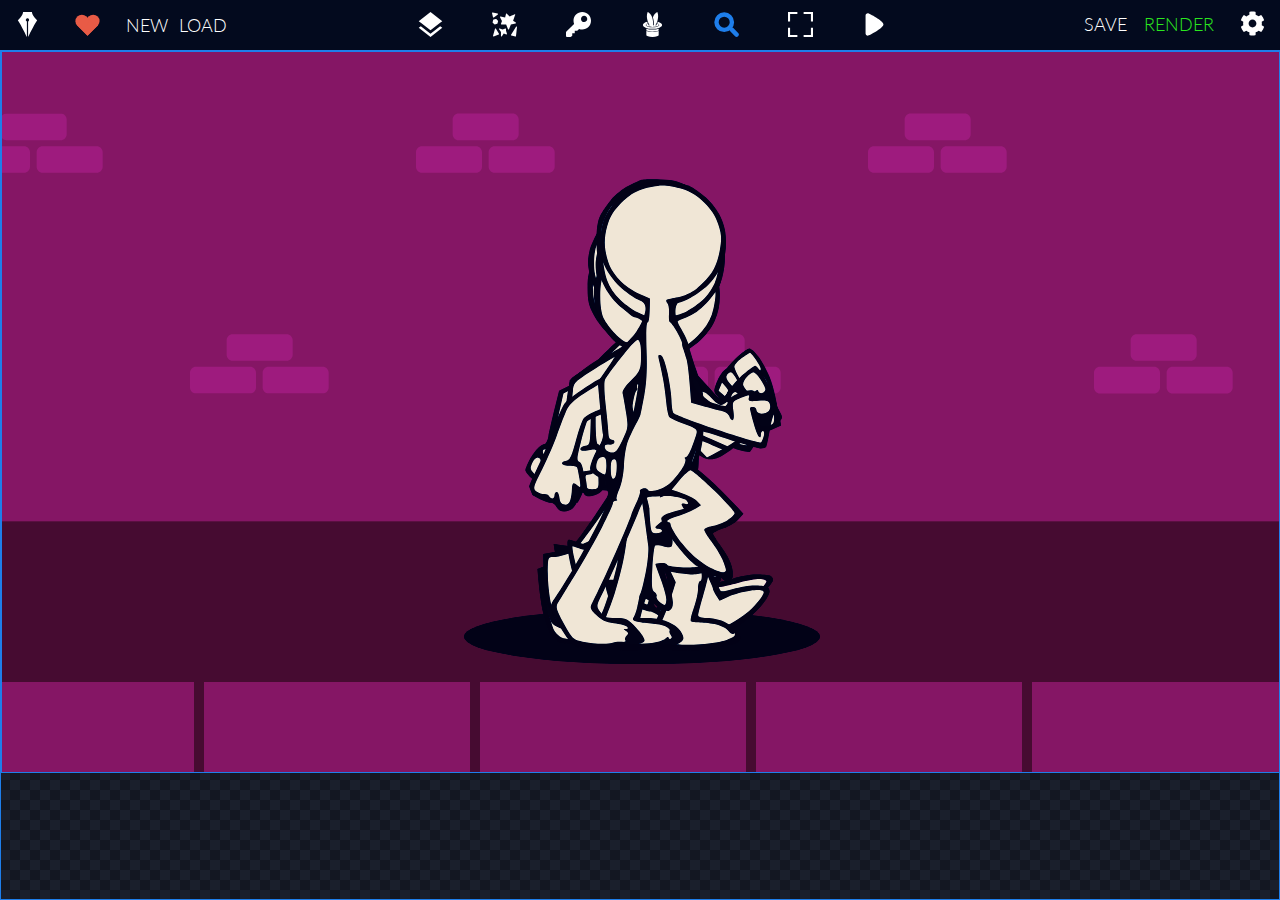
==== commit 8239f56c: "updated timeline playback icons" ====
--- a/dev/index.html
+++ b/dev/index.html
@@ -63,8 +63,8 @@
               </g>
             </svg>
           </a>
-          <button class="txt" data-call="new">NEW</button>
-          <label class="txt pointer" for="openfile">
+          <a class="txt" title="New Project" data-call="new">NEW</a>
+          <label class="txt pointer" for="openfile" title="Load Project (.svg/.json)">
             LOAD
           </label>
         </span>
@@ -80,7 +80,7 @@
               <path d=" M 250.669 148.255 C 252.185 148.255 253.629 148.9 254.64 150.029 C 255.652 151.159 256.134 152.665 255.968 154.172 L 245.839 245.867 C 245.665 247.392 244.844 248.769 243.585 249.647 C 242.327 250.526 240.751 250.821 239.26 250.457 L 198.21 240.328 C 196.55 239.919 195.187 238.738 194.545 237.152 C 193.903 235.567 194.061 233.77 194.969 232.321 L 246.148 150.755 C 247.125 149.2 248.832 148.256 250.669 148.255 Z  M 76.875 168.513 C 77.44 168.512 78.001 168.602 78.538 168.779 L 107.779 178.359 L 136.492 168.79 C 138.119 168.252 139.905 168.526 141.294 169.527 C 142.684 170.529 143.51 172.136 143.513 173.849 L 143.513 193.255 L 153.376 223.365 C 154.005 225.279 153.501 227.384 152.074 228.806 C 150.646 230.228 148.538 230.724 146.627 230.087 L 120.056 221.227 L 101.536 248.293 C 100.217 250.226 97.792 251.072 95.557 250.381 C 93.322 249.689 91.799 247.621 91.802 245.281 L 91.802 205.847 L 72.946 177.56 C 71.452 176.023 71.023 173.741 71.859 171.767 C 72.694 169.793 74.63 168.511 76.773 168.513 L 76.875 168.513 Z  M 148.311 15.51 C 149.725 15.511 151.081 16.072 152.08 17.072 L 180.506 45.492 L 228.406 26.029 C 229.198 23.7 231.48 22.215 233.93 22.435 C 236.38 22.655 238.361 24.522 238.726 26.955 C 239.09 29.388 237.742 31.754 235.464 32.682 L 216 90.082 L 243.466 108.074 C 245.27 109.266 246.178 111.427 245.766 113.549 C 245.353 115.671 243.703 117.336 241.584 117.766 L 193.258 127.33 L 174.071 175.806 C 173.27 177.831 171.318 179.165 169.14 179.175 L 169.119 179.175 C 166.95 179.174 164.998 177.858 164.182 175.848 L 144.724 127.997 L 97.133 127.997 C 95.404 127.998 93.782 127.16 92.783 125.75 C 91.784 124.339 91.531 122.531 92.106 120.901 L 102.005 92.673 L 82.259 54.198 C 81.321 52.379 81.508 50.183 82.739 48.548 C 83.971 46.912 86.03 46.127 88.038 46.527 L 134.227 55.669 L 143.135 19.567 C 143.716 17.182 145.856 15.505 148.311 15.51 Z  M 40.09 70.954 C 41.455 70.954 42.793 71.481 43.8 72.457 L 60.86 88.989 C 62.255 90.341 62.805 92.344 62.294 94.219 L 55.897 117.67 C 55.392 119.52 53.932 120.955 52.074 121.429 L 29.151 127.298 C 27.326 127.765 25.391 127.234 24.059 125.901 L 7.528 109.37 C 6.195 108.037 5.662 106.107 6.131 104.278 L 12 81.355 C 12.471 79.507 13.895 78.053 15.732 77.543 L 38.656 71.146 C 39.123 71.019 39.606 70.954 40.09 70.954 Z  M 35.825 168.513 C 37.691 168.514 39.42 169.49 40.383 171.088 L 71.304 222.266 C 72.121 223.606 72.303 225.239 71.802 226.726 C 71.302 228.213 70.168 229.403 68.707 229.975 L 17.529 250.233 C 15.642 250.98 13.495 250.591 11.991 249.23 C 10.486 247.869 9.884 245.772 10.438 243.82 L 30.697 172.383 C 31.348 170.091 33.442 168.51 35.825 168.513 Z  M 5.438 5.381 C 5.785 5.381 6.132 5.414 6.472 5.482 L 57.651 15.612 C 59.713 16.02 61.343 17.603 61.812 19.653 C 62.281 21.703 61.501 23.837 59.82 25.101 L 18.776 56.021 C 17.346 57.1 15.469 57.388 13.781 56.788 C 12.093 56.188 10.819 54.781 10.39 53.041 L 0.507 12.989 C 0.172 12.277 -0.001 11.499 0 10.712 C -0.007 9.288 0.559 7.92 1.57 6.918 C 2.582 5.915 3.955 5.361 5.379 5.381 L 5.438 5.381 Z " />
             </svg>
           </a>
-          <a data-call="keys" data-open="keys" title="Open Keyframes">
+          <a data-call="keys" data-open="keys" title="Open Keys">
             <svg style="isolation:isolate" viewBox="0 0 256 256">
               <path d=" M 166.4 0 C 216.294 0 256 39.706 256 89.6 C 256 139.494 216.294 179.2 166.4 179.2 C 154.944 179.2 144 176.998 134.003 173.197 L 115.2 192 L 89.6 192 L 89.6 217.6 L 64 217.6 L 64 243.2 L 55.194 252.006 C 52.646 254.554 49.856 256 46.003 256 L 12.8 256 C 5.094 256 0 250.906 0 243.2 L 0 209.997 C 0 206.157 1.446 203.341 4.006 200.806 L 82.803 121.997 C 78.852 111.652 76.818 100.674 76.8 89.6 C 76.8 39.706 116.506 0 166.4 0 Z  M 185.6 38.4 C 167.706 38.4 153.6 52.506 153.6 70.4 C 153.6 88.294 167.706 102.4 185.6 102.4 C 194.11 102.476 202.293 99.129 208.311 93.111 C 214.329 87.093 217.676 78.91 217.6 70.4 C 217.6 52.506 203.494 38.4 185.6 38.4 Z " />
             </svg>
@@ -113,10 +113,10 @@
         </span>
 
         <span data-menubuttons>
-          <button class="txt" data-log="coming soon...">SAVE</button>
-          <button class="txt" data-render style="display: none;">RENDER</button>
-          <button class="txt" data-export="images" style="display: none;">ZIP</button>
-          <button class="txt" data-export="gif" style="display: none;">GIF</button>
+          <a class="txt" title="Save Project" data-log="coming soon...">SAVE</a>
+          <a class="txt" title="Render Animation Frames" data-render style="display: none;">RENDER</a>
+          <a class="txt" title="Export as a Image Sequence" data-export="images" style="display: none;">ZIP</a>
+          <a class="txt" title="Export as a GIF Animation" data-export="gif" style="display: none;">GIF</a>
 
           <a data-call="settings" title="Settings">
             <img src="svgs/cog.svg">
@@ -246,49 +246,43 @@
         
         <span class="playback">
           <a title="First frame" data-playit="firstframe">
-            <svg style="isolation:isolate" viewBox="0 0 512 512">
+            <svg style="isolation:isolate" viewBox="0 0 256 256">
               <g style="transform: rotate(180deg); transform-origin: center;">
-                <path d=" M 512 395.383 C 512 413.81 497.001 428.809 478.574 428.809 L 465.289 428.809 C 446.862 428.809 431.863 413.81 431.863 395.383 L 431.863 116.617 C 431.863 98.19 446.862 83.191 465.289 83.191 L 478.574 83.191 C 497.001 83.191 512 98.19 512 116.617 L 512 395.383 L 512 395.383 Z "/>
-                <path d=" M 204.843 276.034 L 26.784 408.882 C 11.999 419.81 0 413.81 0 395.383 L 0 116.617 C 0 98.19 11.999 92.19 26.784 103.118 L 204.843 235.966 C 219.628 246.893 219.628 264.892 204.843 276.034 L 204.843 276.034 L 204.843 276.034 Z "/>
-                <path d=" M 420.774 276.034 L 242.715 408.882 C 227.931 419.81 215.931 413.81 215.931 395.383 L 215.931 116.617 C 215.931 98.19 227.931 92.19 242.715 103.118 L 420.774 235.966 C 435.559 246.893 435.559 264.892 420.774 276.034 L 420.774 276.034 L 420.774 276.034 Z "/>
+                <path d=" M 128.001 219.429 Q 138.098 219.424 219.428 148.476 L 219.428 201.143 C 219.428 211.235 227.622 219.429 237.714 219.429 L 237.714 219.429 C 247.806 219.429 256 211.235 256 201.143 L 256 54.857 C 256 44.765 247.806 36.571 237.714 36.571 L 237.714 36.571 C 227.622 36.571 219.428 44.765 219.428 54.857 L 219.428 107.524 Q 138.098 36.576 128.001 36.571 C 128.001 36.571 128.001 36.571 128.001 36.571 Q 138.091 36.571 128 36.571 C 117.908 36.571 109.714 44.765 109.714 54.857 L 109.714 97.524 L 109.714 107.524 Q 28.378 36.571 18.286 36.571 Q 28.378 36.571 18.286 36.571 C 8.194 36.571 0 44.765 0 54.857 L 0 97.524 L 0 158.476 L 0 201.143 C 0 211.235 8.194 219.429 18.286 219.429 Q 8.194 219.429 18.286 219.429 Q 28.378 219.429 109.714 148.476 L 109.714 158.476 L 109.714 201.143 C 109.714 211.235 117.908 219.429 128 219.429 Q 128 219.429 128 219.429 C 128 219.429 128.001 219.429 128.001 219.429 Z "/>
               </g>
             </svg>
           </a>
 
           <a title="Prev frame" data-playit="prevframe">
-            <svg style="isolation:isolate" viewBox="0 0 512 512">
+            <svg style="isolation:isolate" viewBox="0 0 256 256">
               <g style="transform: rotate(180deg); transform-origin: center;">
-                <path d=" M 404.034 395.383 C 404.034 413.81 389.035 428.809 370.608 428.809 L 357.323 428.809 C 338.896 428.809 323.897 413.81 323.897 395.383 L 323.897 116.617 C 323.897 98.19 338.896 83.191 357.323 83.191 L 370.608 83.191 C 389.035 83.191 404.034 98.19 404.034 116.617 L 404.034 395.383 L 404.034 395.383 Z "/>
-                <path d=" M 312.809 276.034 L 134.749 408.882 C 119.965 419.81 107.966 413.81 107.966 395.383 L 107.966 116.617 C 107.966 98.19 119.965 92.19 134.749 103.118 L 312.809 235.966 C 327.593 246.893 327.593 264.892 312.809 276.034 L 312.809 276.034 L 312.809 276.034 Z "/>
+                <path d=" M 164.571 155.976 Q 83.235 226.929 73.143 226.929 Q 63.051 226.929 73.143 226.929 C 63.051 226.929 54.857 218.735 54.857 208.643 L 54.857 165.976 L 54.857 105.024 L 54.857 62.357 C 54.857 52.265 63.051 44.071 73.143 44.071 Q 83.235 44.071 73.143 44.071 Q 83.235 44.071 164.571 115.024 L 164.571 62.357 C 164.571 52.265 172.765 44.071 182.857 44.071 L 182.857 44.071 C 192.949 44.071 201.143 52.265 201.143 62.357 L 201.143 208.643 C 201.143 218.735 192.949 226.929 182.857 226.929 L 182.857 226.929 C 172.765 226.929 164.571 218.735 164.571 208.643 L 164.571 155.976 Z "/>
               </g>
             </svg>
           </a>
 
           <a data-play="false" title="Start/Stop Animation">
-            <svg style="isolation:isolate" viewBox="0 0 512 512">
+            <svg style="isolation:isolate" viewBox="0 0 256 256">
               <g transform="matrix(1.61682,0,0,1.61682,-157.907,-157.907)">
                 <g>
-                  <path d="M352.877,276.034L174.818,408.882C160.033,419.81 148.034,413.81 148.034,395.383L148.034,116.617C148.034,98.19 160.033,92.19 174.818,103.118L352.877,235.966C367.662,246.893 367.662,264.892 352.877,276.034Z"/>
+                  <path d=" M 73.143 219.429 L 73.143 219.429 C 63.051 219.429 54.857 211.235 54.857 201.143 L 54.857 158.476 L 54.857 97.524 L 54.857 54.857 C 54.857 44.765 63.051 36.571 73.143 36.571 L 73.143 36.571 C 83.235 36.571 201.143 99 201.143 128 C 201.143 157 83.235 219.429 73.143 219.429 Z "/>
                 </g>
               </g>
             </svg>
           </a>
 
           <a title="Next frame" data-playit="nextframe">
-            <svg style="isolation:isolate" viewBox="0 0 512 512">
-              <g>
-                <path d=" M 404.034 395.383 C 404.034 413.81 389.035 428.809 370.608 428.809 L 357.323 428.809 C 338.896 428.809 323.897 413.81 323.897 395.383 L 323.897 116.617 C 323.897 98.19 338.896 83.191 357.323 83.191 L 370.608 83.191 C 389.035 83.191 404.034 98.19 404.034 116.617 L 404.034 395.383 L 404.034 395.383 Z "/>
-                <path d=" M 312.809 276.034 L 134.749 408.882 C 119.965 419.81 107.966 413.81 107.966 395.383 L 107.966 116.617 C 107.966 98.19 119.965 92.19 134.749 103.118 L 312.809 235.966 C 327.593 246.893 327.593 264.892 312.809 276.034 L 312.809 276.034 L 312.809 276.034 Z "/>
+            <svg style="isolation:isolate" viewBox="0 0 256 256">
+              <g>
+                <path d=" M 164.571 155.976 Q 83.235 226.929 73.143 226.929 Q 63.051 226.929 73.143 226.929 C 63.051 226.929 54.857 218.735 54.857 208.643 L 54.857 165.976 L 54.857 105.024 L 54.857 62.357 C 54.857 52.265 63.051 44.071 73.143 44.071 Q 83.235 44.071 73.143 44.071 Q 83.235 44.071 164.571 115.024 L 164.571 62.357 C 164.571 52.265 172.765 44.071 182.857 44.071 L 182.857 44.071 C 192.949 44.071 201.143 52.265 201.143 62.357 L 201.143 208.643 C 201.143 218.735 192.949 226.929 182.857 226.929 L 182.857 226.929 C 172.765 226.929 164.571 218.735 164.571 208.643 L 164.571 155.976 Z "/>
               </g>
             </svg>
           </a>
 
           <a title="Last frame" data-playit="lastframe">
-            <svg style="isolation:isolate" viewBox="0 0 512 512">
-              <g>
-                <path d=" M 512 395.383 C 512 413.81 497.001 428.809 478.574 428.809 L 465.289 428.809 C 446.862 428.809 431.863 413.81 431.863 395.383 L 431.863 116.617 C 431.863 98.19 446.862 83.191 465.289 83.191 L 478.574 83.191 C 497.001 83.191 512 98.19 512 116.617 L 512 395.383 L 512 395.383 Z "/>
-                <path d=" M 204.843 276.034 L 26.784 408.882 C 11.999 419.81 0 413.81 0 395.383 L 0 116.617 C 0 98.19 11.999 92.19 26.784 103.118 L 204.843 235.966 C 219.628 246.893 219.628 264.892 204.843 276.034 L 204.843 276.034 L 204.843 276.034 Z "/>
-                <path d=" M 420.774 276.034 L 242.715 408.882 C 227.931 419.81 215.931 413.81 215.931 395.383 L 215.931 116.617 C 215.931 98.19 227.931 92.19 242.715 103.118 L 420.774 235.966 C 435.559 246.893 435.559 264.892 420.774 276.034 L 420.774 276.034 L 420.774 276.034 Z "/>
+            <svg style="isolation:isolate" viewBox="0 0 256 256">
+              <g>
+                <path d=" M 128.001 219.429 Q 138.098 219.424 219.428 148.476 L 219.428 201.143 C 219.428 211.235 227.622 219.429 237.714 219.429 L 237.714 219.429 C 247.806 219.429 256 211.235 256 201.143 L 256 54.857 C 256 44.765 247.806 36.571 237.714 36.571 L 237.714 36.571 C 227.622 36.571 219.428 44.765 219.428 54.857 L 219.428 107.524 Q 138.098 36.576 128.001 36.571 C 128.001 36.571 128.001 36.571 128.001 36.571 Q 138.091 36.571 128 36.571 C 117.908 36.571 109.714 44.765 109.714 54.857 L 109.714 97.524 L 109.714 107.524 Q 28.378 36.571 18.286 36.571 Q 28.378 36.571 18.286 36.571 C 8.194 36.571 0 44.765 0 54.857 L 0 97.524 L 0 158.476 L 0 201.143 C 0 211.235 8.194 219.429 18.286 219.429 Q 8.194 219.429 18.286 219.429 Q 28.378 219.429 109.714 148.476 L 109.714 158.476 L 109.714 201.143 C 109.714 211.235 117.908 219.429 128 219.429 Q 128 219.429 128 219.429 C 128 219.429 128.001 219.429 128.001 219.429 Z "/>
               </g>
             </svg>
           </a>
--- a/dev/css/style.css
+++ b/dev/css/style.css
@@ -223,9 +223,10 @@
   margin-top: 12px;
 }
 
-/* top and bottom menu */
-.topmenu, .bottommenu {
+/* top menu */
+.topmenu {
   position: absolute;
+  top: 0;
   left: 0;
   right: 0;
   height: 30px;
@@ -235,8 +236,6 @@
   user-select: none;
   overflow: auto;
 }
-
-/* top menu */
 .topmenu > div:not(:first) {
   display: none;
 }
@@ -245,9 +244,6 @@
   justify-content: space-between;
   height: 0;
 }
-.topmenu {
-  top: 0;
-}
 .topmenu img,
 .topmenu svg {
   cursor: pointer;
@@ -258,6 +254,13 @@
 .topmenu .txt {
   position: relative;
   top: -3px;
+}
+.topmenu a.txt {
+  padding: 1px 6px;
+}
+.topmenu a {
+  position: relative;
+  top: 2px;
 }
 .topmenu .pointer {
   cursor: pointer;
@@ -279,6 +282,13 @@
   position: relative;
   top: 3px;
   padding: 0 calc(3vw);
+}
+.playback a {
+  padding: 0 calc(2vw);
+}
+[data-play] svg {
+  transform: scale(1.25);
+  transform-origin: center;
 }
 [data-midbtns] a {
   position: relative;
@@ -399,13 +409,6 @@
   min-height: 100px;
   padding: 10px;
 }
-.canvas {
-  background: #fff;
-/*
-  width: 512px;
-  height: 512px;
-*/
-}
 .dialog:not(.colorpicker) .hscroll {
   white-space: nowrap;
   overflow: auto;
@@ -417,7 +420,7 @@
 }
 [data-dialog=layers].layers.right {
   position: absolute;
-  top: 0;
+  top: 50px;
   left: 50%;
   right: 0;
   bottom: 0;
@@ -436,6 +439,13 @@
   cursor: pointer;
   padding: 10px;
 }
+[data-dialog=keys].timelinewindow.bottom {
+  position: absolute;
+  top: 50%;
+  left: 0;
+  right: 0;
+  bottom: 0;
+}
 
 /* vertical center */
 .table {
@@ -483,20 +493,6 @@
 /* active frame color = #e4eb1e */
 
 /* header colors */
-/*
-.topmenu {
-  border-bottom: 1px solid #1e7eeb;
-}
-.bottommenu {
-  border-top: 1px solid #1e7eeb;
-}
-.lefticons {
-  border-right: 1px solid #1e7eeb;
-}
-.righticons {
-  border-left: 1px solid #1e7eeb;
-}
-*/
 [data-canvasbg], .dialog {
   border: 1px solid #1e7eeb;
 }
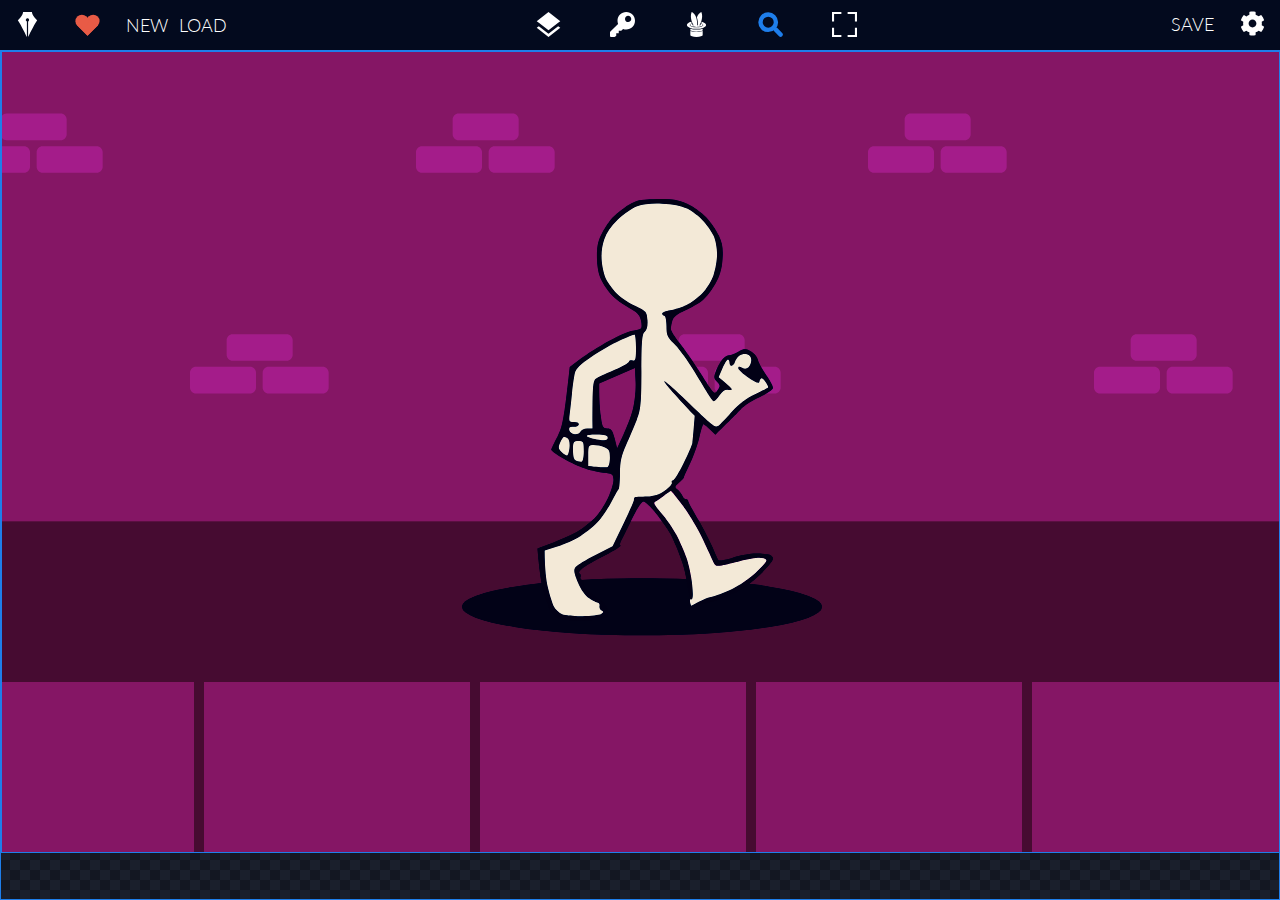
==== commit dec9e31e: "change font-size and updated sample snippet code" ====
--- a/dev/index.html
+++ b/dev/index.html
@@ -75,11 +75,13 @@
               <path d=" M 255.732 444.073 L 57.858 290.232 L 14.364 324.061 L 256 512 L 497.636 324.061 L 453.873 289.963 L 255.732 444.073 Z  M 256 375.878 L 453.605 222.037 L 497.636 187.939 L 256 0 L 14.364 187.939 L 58.127 222.037 L 256 375.878 Z " />
             </svg>
           </a>
+<!--
           <a data-call="particles" title="Open Particles">
             <svg style="isolation:isolate" viewBox="0 0 256 256">
               <path d=" M 250.669 148.255 C 252.185 148.255 253.629 148.9 254.64 150.029 C 255.652 151.159 256.134 152.665 255.968 154.172 L 245.839 245.867 C 245.665 247.392 244.844 248.769 243.585 249.647 C 242.327 250.526 240.751 250.821 239.26 250.457 L 198.21 240.328 C 196.55 239.919 195.187 238.738 194.545 237.152 C 193.903 235.567 194.061 233.77 194.969 232.321 L 246.148 150.755 C 247.125 149.2 248.832 148.256 250.669 148.255 Z  M 76.875 168.513 C 77.44 168.512 78.001 168.602 78.538 168.779 L 107.779 178.359 L 136.492 168.79 C 138.119 168.252 139.905 168.526 141.294 169.527 C 142.684 170.529 143.51 172.136 143.513 173.849 L 143.513 193.255 L 153.376 223.365 C 154.005 225.279 153.501 227.384 152.074 228.806 C 150.646 230.228 148.538 230.724 146.627 230.087 L 120.056 221.227 L 101.536 248.293 C 100.217 250.226 97.792 251.072 95.557 250.381 C 93.322 249.689 91.799 247.621 91.802 245.281 L 91.802 205.847 L 72.946 177.56 C 71.452 176.023 71.023 173.741 71.859 171.767 C 72.694 169.793 74.63 168.511 76.773 168.513 L 76.875 168.513 Z  M 148.311 15.51 C 149.725 15.511 151.081 16.072 152.08 17.072 L 180.506 45.492 L 228.406 26.029 C 229.198 23.7 231.48 22.215 233.93 22.435 C 236.38 22.655 238.361 24.522 238.726 26.955 C 239.09 29.388 237.742 31.754 235.464 32.682 L 216 90.082 L 243.466 108.074 C 245.27 109.266 246.178 111.427 245.766 113.549 C 245.353 115.671 243.703 117.336 241.584 117.766 L 193.258 127.33 L 174.071 175.806 C 173.27 177.831 171.318 179.165 169.14 179.175 L 169.119 179.175 C 166.95 179.174 164.998 177.858 164.182 175.848 L 144.724 127.997 L 97.133 127.997 C 95.404 127.998 93.782 127.16 92.783 125.75 C 91.784 124.339 91.531 122.531 92.106 120.901 L 102.005 92.673 L 82.259 54.198 C 81.321 52.379 81.508 50.183 82.739 48.548 C 83.971 46.912 86.03 46.127 88.038 46.527 L 134.227 55.669 L 143.135 19.567 C 143.716 17.182 145.856 15.505 148.311 15.51 Z  M 40.09 70.954 C 41.455 70.954 42.793 71.481 43.8 72.457 L 60.86 88.989 C 62.255 90.341 62.805 92.344 62.294 94.219 L 55.897 117.67 C 55.392 119.52 53.932 120.955 52.074 121.429 L 29.151 127.298 C 27.326 127.765 25.391 127.234 24.059 125.901 L 7.528 109.37 C 6.195 108.037 5.662 106.107 6.131 104.278 L 12 81.355 C 12.471 79.507 13.895 78.053 15.732 77.543 L 38.656 71.146 C 39.123 71.019 39.606 70.954 40.09 70.954 Z  M 35.825 168.513 C 37.691 168.514 39.42 169.49 40.383 171.088 L 71.304 222.266 C 72.121 223.606 72.303 225.239 71.802 226.726 C 71.302 228.213 70.168 229.403 68.707 229.975 L 17.529 250.233 C 15.642 250.98 13.495 250.591 11.991 249.23 C 10.486 247.869 9.884 245.772 10.438 243.82 L 30.697 172.383 C 31.348 170.091 33.442 168.51 35.825 168.513 Z  M 5.438 5.381 C 5.785 5.381 6.132 5.414 6.472 5.482 L 57.651 15.612 C 59.713 16.02 61.343 17.603 61.812 19.653 C 62.281 21.703 61.501 23.837 59.82 25.101 L 18.776 56.021 C 17.346 57.1 15.469 57.388 13.781 56.788 C 12.093 56.188 10.819 54.781 10.39 53.041 L 0.507 12.989 C 0.172 12.277 -0.001 11.499 0 10.712 C -0.007 9.288 0.559 7.92 1.57 6.918 C 2.582 5.915 3.955 5.361 5.379 5.381 L 5.438 5.381 Z " />
             </svg>
           </a>
+-->
           <a data-call="keys" data-open="keys" title="Open Keys">
             <svg style="isolation:isolate" viewBox="0 0 256 256">
               <path d=" M 166.4 0 C 216.294 0 256 39.706 256 89.6 C 256 139.494 216.294 179.2 166.4 179.2 C 154.944 179.2 144 176.998 134.003 173.197 L 115.2 192 L 89.6 192 L 89.6 217.6 L 64 217.6 L 64 243.2 L 55.194 252.006 C 52.646 254.554 49.856 256 46.003 256 L 12.8 256 C 5.094 256 0 250.906 0 243.2 L 0 209.997 C 0 206.157 1.446 203.341 4.006 200.806 L 82.803 121.997 C 78.852 111.652 76.818 100.674 76.8 89.6 C 76.8 39.706 116.506 0 166.4 0 Z  M 185.6 38.4 C 167.706 38.4 153.6 52.506 153.6 70.4 C 153.6 88.294 167.706 102.4 185.6 102.4 C 194.11 102.476 202.293 99.129 208.311 93.111 C 214.329 87.093 217.676 78.91 217.6 70.4 C 217.6 52.506 203.494 38.4 185.6 38.4 Z " />
@@ -101,15 +103,13 @@
               <path d=" M 42.667 192 L 0 192 L 0 0 L 192 0 L 192 42.667 L 73.323 42.667 L 73.323 42.667 L 42.667 42.667 L 42.667 73.323 L 42.667 192 Z  M 42.667 438.677 L 42.667 320 L 0 320 L 0 512 L 192 512 L 192 469.333 L 42.667 469.333 L 42.667 438.677 Z  M 320 469.333 L 320 512 L 512 512 L 512 320 L 469.333 320 L 469.333 438.677 L 469.333 438.677 L 469.333 469.333 L 320 469.333 Z  M 469.333 73.323 L 469.333 73.323 L 469.333 192 L 512 192 L 512 0 L 320 0 L 320 42.667 L 438.677 42.667 L 438.677 42.667 L 469.333 42.667 L 469.333 73.323 Z " />
             </svg>
           </a>
-          <a data-play="false" title="Start/Stop Animation">
-            <svg style="isolation:isolate" viewBox="0 0 512 512">
-              <g transform="matrix(1.61682,0,0,1.61682,-157.907,-157.907)">
-                <g>
-                  <path d="M352.877,276.034L174.818,408.882C160.033,419.81 148.034,413.81 148.034,395.383L148.034,116.617C148.034,98.19 160.033,92.19 174.818,103.118L352.877,235.966C367.662,246.893 367.662,264.892 352.877,276.034Z"/>
-                </g>
-              </g>
-            </svg>
-          </a>
+<!--
+          <a data-play="true" title="Start/Stop Animation">
+            <svg style="isolation:isolate" viewBox="0 0 256 256">
+              <path d=" M 73.143 219.429 L 73.143 219.429 C 63.051 219.429 54.857 211.235 54.857 201.143 L 54.857 158.476 L 54.857 97.524 L 54.857 54.857 C 54.857 44.765 63.051 36.571 73.143 36.571 L 73.143 36.571 C 83.235 36.571 201.143 99 201.143 128 C 201.143 157 83.235 219.429 73.143 219.429 Z "></path>
+            </svg>
+          </a>
+-->
         </span>
 
         <span data-menubuttons>
@@ -190,6 +190,9 @@
           <a class="green" title="Init A New Tween" data-init="tween" style="display: none;">
             Tween
           </a>
+          <a class="green" title="Init A New drawPath Tween" data-init="draw" style="display: none;">
+            drawPath
+          </a>
           <a class="green" title="Init A New Frame By Frame Animation" data-init="framebyframe" style="display: none;">
             Frame By Frame
           </a>
@@ -232,6 +235,9 @@
               <path d=" M 42.667 192 L 0 192 L 0 0 L 192 0 L 192 42.667 L 73.323 42.667 L 73.323 42.667 L 42.667 42.667 L 42.667 73.323 L 42.667 192 Z  M 42.667 438.677 L 42.667 320 L 0 320 L 0 512 L 192 512 L 192 469.333 L 42.667 469.333 L 42.667 438.677 Z  M 320 469.333 L 320 512 L 512 512 L 512 320 L 469.333 320 L 469.333 438.677 L 469.333 438.677 L 469.333 469.333 L 320 469.333 Z  M 469.333 73.323 L 469.333 73.323 L 469.333 192 L 512 192 L 512 0 L 320 0 L 320 42.667 L 438.677 42.667 L 438.677 42.667 L 469.333 42.667 L 469.333 73.323 Z " />
             </svg>
           </a>
+        </span>
+        
+        <span>
           <a title="Save SVG" data-exportframe="svg">
             <svg style="fill-rule:evenodd;clip-rule:evenodd;stroke-linejoin:round;stroke-miterlimit:2;" viewBox="0 0 512 512">
               <path d="M137.846,0C94.464,0 59.077,35.387 59.077,78.769L59.077,433.231C59.077,476.613 94.464,512 137.846,512L374.154,512C417.536,512 452.923,476.613 452.923,433.231L452.923,157.538C452.923,136.606 433.762,116.775 399.38,83.082C394.614,78.375 389.455,73.157 384.61,68.313C379.766,63.468 374.548,58.919 369.841,54.154C336.167,19.771 316.318,0 295.385,0L137.846,0ZM256,196.923L216.615,433.231L256,433.231L295.385,196.923L256,196.923ZM181.543,243.692L132.313,302.769L121.856,315.077L132.293,327.385L181.524,386.462L212.303,361.846L173.529,315.077L212.322,268.308L181.543,243.692ZM330.457,243.692L299.697,268.308L338.452,315.077L299.697,361.846L330.457,386.462L379.687,327.385L390.164,315.077L379.687,302.769L330.457,243.692Z"/>
@@ -242,50 +248,9 @@
               <path d="M137.846,0C94.464,0 59.077,35.387 59.077,78.769L59.077,433.231C59.077,476.613 94.464,512 137.846,512L374.154,512C417.536,512 452.923,476.613 452.923,433.231L452.923,157.538C452.923,136.606 433.762,116.775 399.38,83.082C394.614,78.375 389.455,73.157 384.61,68.313C379.766,63.468 374.548,58.919 369.841,54.154C336.167,19.771 316.318,0 295.385,0L137.846,0ZM391.792,385.343L131.275,385.343L226.798,246.4L290.212,338.639L322.321,298.504L391.792,385.343ZM331.005,246.4C331.01,260.793 342.681,272.457 357.074,272.452C371.467,272.447 383.131,260.775 383.126,246.383C383.121,231.99 371.45,220.326 357.057,220.331C342.664,220.336 331,232.007 331.005,246.4Z"/>
             </svg>
           </a>
-        </span>
-        
-        <span class="playback">
-          <a title="First frame" data-playit="firstframe">
-            <svg style="isolation:isolate" viewBox="0 0 256 256">
-              <g style="transform: rotate(180deg); transform-origin: center;">
-                <path d=" M 128.001 219.429 Q 138.098 219.424 219.428 148.476 L 219.428 201.143 C 219.428 211.235 227.622 219.429 237.714 219.429 L 237.714 219.429 C 247.806 219.429 256 211.235 256 201.143 L 256 54.857 C 256 44.765 247.806 36.571 237.714 36.571 L 237.714 36.571 C 227.622 36.571 219.428 44.765 219.428 54.857 L 219.428 107.524 Q 138.098 36.576 128.001 36.571 C 128.001 36.571 128.001 36.571 128.001 36.571 Q 138.091 36.571 128 36.571 C 117.908 36.571 109.714 44.765 109.714 54.857 L 109.714 97.524 L 109.714 107.524 Q 28.378 36.571 18.286 36.571 Q 28.378 36.571 18.286 36.571 C 8.194 36.571 0 44.765 0 54.857 L 0 97.524 L 0 158.476 L 0 201.143 C 0 211.235 8.194 219.429 18.286 219.429 Q 8.194 219.429 18.286 219.429 Q 28.378 219.429 109.714 148.476 L 109.714 158.476 L 109.714 201.143 C 109.714 211.235 117.908 219.429 128 219.429 Q 128 219.429 128 219.429 C 128 219.429 128.001 219.429 128.001 219.429 Z "/>
-              </g>
-            </svg>
-          </a>
-
-          <a title="Prev frame" data-playit="prevframe">
-            <svg style="isolation:isolate" viewBox="0 0 256 256">
-              <g style="transform: rotate(180deg); transform-origin: center;">
-                <path d=" M 164.571 155.976 Q 83.235 226.929 73.143 226.929 Q 63.051 226.929 73.143 226.929 C 63.051 226.929 54.857 218.735 54.857 208.643 L 54.857 165.976 L 54.857 105.024 L 54.857 62.357 C 54.857 52.265 63.051 44.071 73.143 44.071 Q 83.235 44.071 73.143 44.071 Q 83.235 44.071 164.571 115.024 L 164.571 62.357 C 164.571 52.265 172.765 44.071 182.857 44.071 L 182.857 44.071 C 192.949 44.071 201.143 52.265 201.143 62.357 L 201.143 208.643 C 201.143 218.735 192.949 226.929 182.857 226.929 L 182.857 226.929 C 172.765 226.929 164.571 218.735 164.571 208.643 L 164.571 155.976 Z "/>
-              </g>
-            </svg>
-          </a>
-
-          <a data-play="false" title="Start/Stop Animation">
-            <svg style="isolation:isolate" viewBox="0 0 256 256">
-              <g transform="matrix(1.61682,0,0,1.61682,-157.907,-157.907)">
-                <g>
-                  <path d=" M 73.143 219.429 L 73.143 219.429 C 63.051 219.429 54.857 211.235 54.857 201.143 L 54.857 158.476 L 54.857 97.524 L 54.857 54.857 C 54.857 44.765 63.051 36.571 73.143 36.571 L 73.143 36.571 C 83.235 36.571 201.143 99 201.143 128 C 201.143 157 83.235 219.429 73.143 219.429 Z "/>
-                </g>
-              </g>
-            </svg>
-          </a>
-
-          <a title="Next frame" data-playit="nextframe">
-            <svg style="isolation:isolate" viewBox="0 0 256 256">
-              <g>
-                <path d=" M 164.571 155.976 Q 83.235 226.929 73.143 226.929 Q 63.051 226.929 73.143 226.929 C 63.051 226.929 54.857 218.735 54.857 208.643 L 54.857 165.976 L 54.857 105.024 L 54.857 62.357 C 54.857 52.265 63.051 44.071 73.143 44.071 Q 83.235 44.071 73.143 44.071 Q 83.235 44.071 164.571 115.024 L 164.571 62.357 C 164.571 52.265 172.765 44.071 182.857 44.071 L 182.857 44.071 C 192.949 44.071 201.143 52.265 201.143 62.357 L 201.143 208.643 C 201.143 218.735 192.949 226.929 182.857 226.929 L 182.857 226.929 C 172.765 226.929 164.571 218.735 164.571 208.643 L 164.571 155.976 Z "/>
-              </g>
-            </svg>
-          </a>
-
-          <a title="Last frame" data-playit="lastframe">
-            <svg style="isolation:isolate" viewBox="0 0 256 256">
-              <g>
-                <path d=" M 128.001 219.429 Q 138.098 219.424 219.428 148.476 L 219.428 201.143 C 219.428 211.235 227.622 219.429 237.714 219.429 L 237.714 219.429 C 247.806 219.429 256 211.235 256 201.143 L 256 54.857 C 256 44.765 247.806 36.571 237.714 36.571 L 237.714 36.571 C 227.622 36.571 219.428 44.765 219.428 54.857 L 219.428 107.524 Q 138.098 36.576 128.001 36.571 C 128.001 36.571 128.001 36.571 128.001 36.571 Q 138.091 36.571 128 36.571 C 117.908 36.571 109.714 44.765 109.714 54.857 L 109.714 97.524 L 109.714 107.524 Q 28.378 36.571 18.286 36.571 Q 28.378 36.571 18.286 36.571 C 8.194 36.571 0 44.765 0 54.857 L 0 97.524 L 0 158.476 L 0 201.143 C 0 211.235 8.194 219.429 18.286 219.429 Q 8.194 219.429 18.286 219.429 Q 28.378 219.429 109.714 148.476 L 109.714 158.476 L 109.714 201.143 C 109.714 211.235 117.908 219.429 128 219.429 Q 128 219.429 128 219.429 C 128 219.429 128.001 219.429 128.001 219.429 Z "/>
-              </g>
-            </svg>
-          </a>
+          <a class="txt" title="Render Animation Frames" data-render style="display: none;">RENDER</a>
+          <a class="txt" title="Export as a Image Sequence" data-export="images" style="display: none;">ZIP</a>
+          <a class="txt" title="Export as a GIF Animation" data-export="gif" style="display: none;">GIF</a>
         </span>
       </div>
       <div class="mainmenu" data-filtericons style="display: none;">
@@ -483,184 +448,85 @@
 <!--        <svg style="isolation:isolate; filter: blur(0px) hue-rotate(-6deg) brightness(0.76) contrast(1.8) saturate(1) grayscale(0%) sepia(30%) invert(0%);" viewBox="0 0 1280 720">-->
       <div data-canvas class="canvas svgmotion">
         <?xml version="1.0" encoding="UTF-8" standalone="no"?>
-        <svg xmlns="http://www.w3.org/2000/svg" xmlns:xlink="http://www.w3.org/1999/xlink" style="isolation:isolate;" viewBox="0 0 1280 720">
-          <defs>
-            <clipPath id="_clipPath_YxltgJsdkqQfIXWFwTcnstzkUhzxkp0Y">
-              <rect width="1280" height="720"/>
-            </clipPath>
-          </defs>
-          <g clip-path="url(#_clipPath_YxltgJsdkqQfIXWFwTcnstzkUhzxkp0Y)">
-            <rect width="1280" height="720" style="fill:rgb(187,0,162)"/>
-            <g>
-              <rect x="0" y="469.333" width="1280" height="160.667" transform="matrix(1,0,0,1,0,0)" fill="rgb(134,0,116)"/>
-              <rect x="0" y="630" width="1280" height="90" transform="matrix(-1,0,0,-1,1280,1350)" fill="rgb(187,0,162)"/>
-              <g>
-                <rect x="744" y="630" width="10" height="90" transform="matrix(1,0,0,1,0,0)" fill="rgb(134,0,116)"/>
-                <rect x="468" y="630" width="10" height="90" transform="matrix(1,0,0,1,0,0)" fill="rgb(134,0,116)"/>
-                <rect x="1020" y="630" width="10" height="90" transform="matrix(1,0,0,1,0,0)" fill="rgb(134,0,116)"/>
-                <rect x="1296" y="630" width="10" height="90" transform="matrix(1,0,0,1,0,0)" fill="rgb(134,0,116)"/>
-                <rect x="192" y="630" width="10" height="90" transform="matrix(1,0,0,1,0,0)" fill="rgb(134,0,116)"/>
-                <rect x="-84" y="630" width="10" height="90" transform="matrix(1,0,0,1,0,0)" fill="rgb(134,0,116)"/>
-                <rect x="-360" y="630" width="10" height="90" transform="matrix(1,0,0,1,0,0)" fill="rgb(134,0,116)"/>
-              </g>
-              <g style="mix-blend-mode:soft-light;">
-                <clipPath id="_clipPath_Idh21fKD8NVLTC9H19hbhI5LqEkYvMDk">
-                  <rect x="414" y="61.5" width="452" height="280" transform="matrix(1,0,0,1,0,0)" fill="rgb(255,255,255)"/>
-                </clipPath>
-                <g clip-path="url(#_clipPath_Idh21fKD8NVLTC9H19hbhI5LqEkYvMDk)">
-                  <path d=" M 456.667 61.5 L 510.667 61.5 C 513.978 61.5 516.667 64.189 516.667 67.5 L 516.667 82.167 C 516.667 85.478 513.978 88.167 510.667 88.167 L 456.667 88.167 C 453.355 88.167 450.667 85.478 450.667 82.167 L 450.667 67.5 C 450.667 64.189 453.355 61.5 456.667 61.5 L 456.667 61.5 Z  M 492.667 94.167 L 546.667 94.167 C 549.978 94.167 552.667 96.855 552.667 100.167 L 552.667 114.833 C 552.667 118.145 549.978 120.833 546.667 120.833 L 492.667 120.833 C 489.355 120.833 486.667 118.145 486.667 114.833 L 486.667 100.167 C 486.667 96.855 489.355 94.167 492.667 94.167 L 492.667 94.167 Z  M 420 94.167 L 474 94.167 C 477.311 94.167 480 96.855 480 100.167 L 480 114.833 C 480 118.145 477.311 120.833 474 120.833 L 420 120.833 C 416.689 120.833 414 118.145 414 114.833 L 414 100.167 C 414 96.855 416.689 94.167 420 94.167 Z " fill-rule="evenodd" fill="rgb(213,0,196)"/>
-                  <path d=" M 682.667 282.167 L 736.667 282.167 C 739.978 282.167 742.667 284.855 742.667 288.167 L 742.667 302.833 C 742.667 306.145 739.978 308.833 736.667 308.833 L 682.667 308.833 C 679.355 308.833 676.667 306.145 676.667 302.833 L 676.667 288.167 C 676.667 284.855 679.355 282.167 682.667 282.167 L 682.667 282.167 Z  M 718.667 314.833 L 772.667 314.833 C 775.978 314.833 778.667 317.522 778.667 320.833 L 778.667 335.5 C 778.667 338.811 775.978 341.5 772.667 341.5 L 718.667 341.5 C 715.355 341.5 712.667 338.811 712.667 335.5 L 712.667 320.833 C 712.667 317.522 715.355 314.833 718.667 314.833 L 718.667 314.833 Z  M 646 314.833 L 700 314.833 C 703.311 314.833 706 317.522 706 320.833 L 706 335.5 C 706 338.811 703.311 341.5 700 341.5 L 646 341.5 C 642.689 341.5 640 338.811 640 335.5 L 640 320.833 C 640 317.522 642.689 314.833 646 314.833 Z " fill-rule="evenodd" fill="rgb(213,0,196)"/>
-                </g>
-                <clipPath id="_clipPath_kTWiMcFQOc8vN2CO2hd3lP9dO16IDh6j">
-                  <rect x="866" y="61.5" width="452" height="280" transform="matrix(1,0,0,1,0,0)" fill="rgb(255,255,255)"/>
-                </clipPath>
-                <g clip-path="url(#_clipPath_kTWiMcFQOc8vN2CO2hd3lP9dO16IDh6j)">
-                  <path d=" M 908.667 61.5 L 962.667 61.5 C 965.978 61.5 968.667 64.189 968.667 67.5 L 968.667 82.167 C 968.667 85.478 965.978 88.167 962.667 88.167 L 908.667 88.167 C 905.355 88.167 902.667 85.478 902.667 82.167 L 902.667 67.5 C 902.667 64.189 905.355 61.5 908.667 61.5 L 908.667 61.5 Z  M 944.667 94.167 L 998.667 94.167 C 1001.978 94.167 1004.667 96.855 1004.667 100.167 L 1004.667 114.833 C 1004.667 118.145 1001.978 120.833 998.667 120.833 L 944.667 120.833 C 941.355 120.833 938.667 118.145 938.667 114.833 L 938.667 100.167 C 938.667 96.855 941.355 94.167 944.667 94.167 L 944.667 94.167 Z  M 872 94.167 L 926 94.167 C 929.311 94.167 932 96.855 932 100.167 L 932 114.833 C 932 118.145 929.311 120.833 926 120.833 L 872 120.833 C 868.689 120.833 866 118.145 866 114.833 L 866 100.167 C 866 96.855 868.689 94.167 872 94.167 Z " fill-rule="evenodd" fill="rgb(213,0,196)"/>
-                  <path d=" M 1134.667 282.167 L 1188.667 282.167 C 1191.978 282.167 1194.667 284.855 1194.667 288.167 L 1194.667 302.833 C 1194.667 306.145 1191.978 308.833 1188.667 308.833 L 1134.667 308.833 C 1131.355 308.833 1128.667 306.145 1128.667 302.833 L 1128.667 288.167 C 1128.667 284.855 1131.355 282.167 1134.667 282.167 L 1134.667 282.167 Z  M 1170.667 314.833 L 1224.667 314.833 C 1227.978 314.833 1230.667 317.522 1230.667 320.833 L 1230.667 335.5 C 1230.667 338.811 1227.978 341.5 1224.667 341.5 L 1170.667 341.5 C 1167.355 341.5 1164.667 338.811 1164.667 335.5 L 1164.667 320.833 C 1164.667 317.522 1167.355 314.833 1170.667 314.833 L 1170.667 314.833 Z  M 1098 314.833 L 1152 314.833 C 1155.311 314.833 1158 317.522 1158 320.833 L 1158 335.5 C 1158 338.811 1155.311 341.5 1152 341.5 L 1098 341.5 C 1094.689 341.5 1092 338.811 1092 335.5 L 1092 320.833 C 1092 317.522 1094.689 314.833 1098 314.833 Z " fill-rule="evenodd" fill="rgb(213,0,196)"/>
-                </g>
-                <clipPath id="_clipPath_nQ6pdRdqYE3cf4BPLIfqpKLeZELdbk4n">
-                  <rect x="-38" y="61.5" width="452" height="280" transform="matrix(1,0,0,1,0,0)" fill="rgb(255,255,255)"/>
-                </clipPath>
-                <g clip-path="url(#_clipPath_nQ6pdRdqYE3cf4BPLIfqpKLeZELdbk4n)">
-                  <path d=" M 4.667 61.5 L 58.667 61.5 C 61.978 61.5 64.667 64.189 64.667 67.5 L 64.667 82.167 C 64.667 85.478 61.978 88.167 58.667 88.167 L 4.667 88.167 C 1.355 88.167 -1.333 85.478 -1.333 82.167 L -1.333 67.5 C -1.333 64.189 1.355 61.5 4.667 61.5 L 4.667 61.5 Z  M 40.667 94.167 L 94.667 94.167 C 97.978 94.167 100.667 96.855 100.667 100.167 L 100.667 114.833 C 100.667 118.145 97.978 120.833 94.667 120.833 L 40.667 120.833 C 37.355 120.833 34.667 118.145 34.667 114.833 L 34.667 100.167 C 34.667 96.855 37.355 94.167 40.667 94.167 L 40.667 94.167 Z  M -32 94.167 L 22 94.167 C 25.311 94.167 28 96.855 28 100.167 L 28 114.833 C 28 118.145 25.311 120.833 22 120.833 L -32 120.833 C -35.311 120.833 -38 118.145 -38 114.833 L -38 100.167 C -38 96.855 -35.311 94.167 -32 94.167 Z " fill-rule="evenodd" fill="rgb(213,0,196)"/>
-                  <path d=" M 230.667 282.167 L 284.667 282.167 C 287.978 282.167 290.667 284.855 290.667 288.167 L 290.667 302.833 C 290.667 306.145 287.978 308.833 284.667 308.833 L 230.667 308.833 C 227.355 308.833 224.667 306.145 224.667 302.833 L 224.667 288.167 C 224.667 284.855 227.355 282.167 230.667 282.167 L 230.667 282.167 Z  M 266.667 314.833 L 320.667 314.833 C 323.978 314.833 326.667 317.522 326.667 320.833 L 326.667 335.5 C 326.667 338.811 323.978 341.5 320.667 341.5 L 266.667 341.5 C 263.355 341.5 260.667 338.811 260.667 335.5 L 260.667 320.833 C 260.667 317.522 263.355 314.833 266.667 314.833 L 266.667 314.833 Z  M 194 314.833 L 248 314.833 C 251.311 314.833 254 317.522 254 320.833 L 254 335.5 C 254 338.811 251.311 341.5 248 341.5 L 194 341.5 C 190.689 341.5 188 338.811 188 335.5 L 188 320.833 C 188 317.522 190.689 314.833 194 314.833 Z " fill-rule="evenodd" fill="rgb(213,0,196)"/>
-                </g>
-                <clipPath id="_clipPath_3LP9AITcpWXnjy8eElRgx8LyNHH4CGrZ">
-                  <rect x="-490" y="61.5" width="452" height="280" transform="matrix(1,0,0,1,0,0)" fill="rgb(255,255,255)"/>
-                </clipPath>
-                <g clip-path="url(#_clipPath_3LP9AITcpWXnjy8eElRgx8LyNHH4CGrZ)">
-                  <path d=" M -447.333 61.5 L -393.333 61.5 C -390.022 61.5 -387.333 64.189 -387.333 67.5 L -387.333 82.167 C -387.333 85.478 -390.022 88.167 -393.333 88.167 L -447.333 88.167 C -450.645 88.167 -453.333 85.478 -453.333 82.167 L -453.333 67.5 C -453.333 64.189 -450.645 61.5 -447.333 61.5 L -447.333 61.5 Z  M -411.333 94.167 L -357.333 94.167 C -354.022 94.167 -351.333 96.855 -351.333 100.167 L -351.333 114.833 C -351.333 118.145 -354.022 120.833 -357.333 120.833 L -411.333 120.833 C -414.645 120.833 -417.333 118.145 -417.333 114.833 L -417.333 100.167 C -417.333 96.855 -414.645 94.167 -411.333 94.167 L -411.333 94.167 Z  M -484 94.167 L -430 94.167 C -426.689 94.167 -424 96.855 -424 100.167 L -424 114.833 C -424 118.145 -426.689 120.833 -430 120.833 L -484 120.833 C -487.311 120.833 -490 118.145 -490 114.833 L -490 100.167 C -490 96.855 -487.311 94.167 -484 94.167 Z " fill-rule="evenodd" fill="rgb(213,0,196)"/>
-                  <path d=" M -221.333 282.167 L -167.333 282.167 C -164.022 282.167 -161.333 284.855 -161.333 288.167 L -161.333 302.833 C -161.333 306.145 -164.022 308.833 -167.333 308.833 L -221.333 308.833 C -224.645 308.833 -227.333 306.145 -227.333 302.833 L -227.333 288.167 C -227.333 284.855 -224.645 282.167 -221.333 282.167 L -221.333 282.167 Z  M -185.333 314.833 L -131.333 314.833 C -128.022 314.833 -125.333 317.522 -125.333 320.833 L -125.333 335.5 C -125.333 338.811 -128.022 341.5 -131.333 341.5 L -185.333 341.5 C -188.645 341.5 -191.333 338.811 -191.333 335.5 L -191.333 320.833 C -191.333 317.522 -188.645 314.833 -185.333 314.833 L -185.333 314.833 Z  M -258 314.833 L -204 314.833 C -200.689 314.833 -198 317.522 -198 320.833 L -198 335.5 C -198 338.811 -200.689 341.5 -204 341.5 L -258 341.5 C -261.311 341.5 -264 338.811 -264 335.5 L -264 320.833 C -264 317.522 -261.311 314.833 -258 314.833 Z " fill-rule="evenodd" fill="rgb(213,0,196)"/>
-                </g>
-              </g>
-            </g>
-            <g>
-              <ellipse vector-effect="non-scaling-stroke" cx="640" cy="584.6666666666665" rx="178.0000000000001" ry="27.333333333333258" fill="rgb(35,56,97)"/>
-            </g>
-            <g>
-              <g>
-                <clipPath id="_clipPath_wXZb6BOpi6KFvUJc9vuV3ypFkUo08JX0">
-                  <path d=" M 515.105 119.729 L 766.252 149.595 L 779.828 324.719 L 773.492 369.066 L 733.218 411.15 L 766.252 503.011 L 784.353 541.927 L 683.894 627 L 514.653 613.425 L 511.938 503.011 L 492.932 383.546 L 497.457 292.138 L 502.888 198.919 L 515.105 119.729 Z " fill="rgb(255,255,255)"/>
-                </clipPath>
-                <g clip-path="url(#_clipPath_wXZb6BOpi6KFvUJc9vuV3ypFkUo08JX0)">
-                  <g>
-                    <g opacity="0.996">
-                      <path d=" M 1208.536 338.553 C 1208.167 338.684 1209.406 344.903 1211.255 352.383 C 1213.103 359.863 1214.603 368.17 1214.56 370.866 C 1214.538 373.562 1215.256 376.498 1216.191 377.411 C 1217.126 378.325 1219.648 374.911 1221.801 369.801 C 1223.954 364.712 1227.107 355.166 1228.824 348.578 C 1230.542 341.989 1231.956 333.922 1231.977 330.638 C 1231.999 327.355 1231.216 324.658 1230.238 324.658 C 1229.238 324.658 1224.106 327.724 1218.822 331.486 C 1213.516 335.248 1208.884 338.423 1208.536 338.553 L 1208.536 338.553 L 1208.536 338.553 L 1208.536 338.553 L 1208.536 338.553 Z  M 2015.813 349.578 L 2018.097 360.342 C 2022.163 339.314 2023.054 332.834 2022.706 332.378 C 2022.38 331.921 2020.162 333.182 2017.792 335.183 C 2013.965 338.423 2013.748 339.901 2015.813 349.578 L 2015.813 349.578 L 2015.813 349.578 L 2015.813 349.578 L 2015.813 349.578 Z  M 1872.406 147.068 C 1882.126 147.568 1890.781 149.438 1896.326 152.265 C 1901.109 154.701 1908.85 160.485 1913.526 165.116 C 1918.201 169.748 1924.463 178.903 1927.442 185.491 C 1931.987 195.537 1932.683 199.712 1931.77 211.585 C 1931.182 219.37 1928.834 229.285 1926.551 233.656 C 1924.289 238.005 1918.266 246.072 1913.178 251.596 C 1907.133 258.141 1900.24 262.903 1893.216 265.404 C 1883.54 268.839 1882.387 269.948 1881.474 276.82 C 1880.648 282.995 1881.539 285.474 1886.214 289.91 C 1889.389 292.933 1893.347 298.304 1895.043 301.87 C 1896.739 305.436 1898.543 313.242 1899.065 319.222 C 1899.587 325.202 1900.783 331.573 1901.718 333.356 C 1902.675 335.139 1905.023 342.728 1906.959 350.208 C 1908.872 357.689 1910.481 369.909 1910.503 377.389 C 1910.525 385.435 1908.611 397.177 1905.785 406.201 C 1903.153 414.573 1900.696 422.901 1900.305 424.685 C 1899.935 426.468 1898.174 429.425 1896.391 431.208 C 1894.629 432.991 1893.151 435.687 1893.129 437.188 C 1893.086 438.688 1895.064 442.602 1897.521 445.886 C 1900.566 449.952 1901.609 453.779 1900.783 457.845 C 1900.131 461.129 1900.327 463.825 1901.218 463.825 C 1902.11 463.825 1903.088 467 1903.393 470.892 C 1903.675 474.785 1904.502 481.873 1905.197 486.657 C 1905.915 491.441 1907.959 500.726 1909.764 507.315 C 1912.46 517.231 1912.525 519.557 1910.112 520.862 C 1908.503 521.753 1903.762 522.449 1899.587 522.406 C 1895.412 522.384 1887.584 521.493 1882.191 520.449 C 1876.799 519.405 1872.167 518.97 1871.863 519.47 C 1871.558 519.949 1873.276 525.733 1875.668 532.321 C 1878.06 538.91 1880.017 547.217 1880.017 550.805 C 1880.017 555.045 1878.69 557.806 1876.212 558.676 C 1873.798 559.546 1869.036 557.545 1863.165 553.24 C 1858.076 549.5 1853.51 546.695 1852.988 546.999 C 1852.466 547.304 1851.009 551.696 1847.4 566.026 L 1855.554 566.069 C 1860.033 566.091 1867.514 567.309 1872.167 568.788 C 1876.82 570.244 1882.996 573.919 1885.888 576.898 C 1888.802 579.899 1890.846 584.205 1890.476 586.466 C 1890.063 589.075 1886.562 591.728 1881.104 593.62 C 1876.32 595.273 1862.121 597.208 1849.574 597.926 C 1836.245 598.687 1820.175 598.208 1810.977 596.773 C 1802.301 595.403 1795.212 593.316 1795.212 592.12 C 1795.212 590.924 1798.082 584.313 1801.583 577.442 C 1805.084 570.571 1809.868 559.568 1812.216 552.979 C 1814.565 546.39 1817.935 536.127 1819.74 530.147 C 1821.523 524.167 1823.633 515.861 1824.394 511.664 C 1825.176 507.38 1824.655 501.205 1823.198 497.53 C 1821.763 493.942 1820.284 488.31 1819.871 485.026 C 1819.262 480.177 1820.045 478.938 1824.024 478.503 C 1828.416 478.025 1828.982 476.633 1829.525 464.912 C 1829.895 456.823 1828.938 449.387 1827.003 445.342 C 1825.263 441.754 1823.589 437.34 1823.241 435.557 C 1822.893 433.774 1823.48 427.403 1824.502 421.423 C 1825.546 415.443 1826.242 409.811 1826.025 408.919 C 1825.829 408.028 1826.633 407.289 1827.829 407.289 C 1829.025 407.289 1829.852 406.549 1829.656 405.658 C 1829.46 404.766 1830.069 402.07 1830.982 399.678 C 1831.896 397.286 1831.896 393.85 1831.004 392.067 C 1830.091 390.284 1829.09 387.827 1828.808 386.631 C 1828.503 385.435 1829.634 377.129 1831.33 368.148 C 1833.005 359.189 1834.809 348.904 1835.288 345.316 C 1835.788 341.728 1837.332 333.421 1838.702 326.833 C 1840.072 320.244 1840.637 313.655 1839.963 312.155 C 1839.267 310.655 1839.68 308.959 1840.876 308.35 C 1842.072 307.741 1843.051 304.566 1843.051 301.283 C 1843.072 297.999 1845.029 292.128 1847.4 288.236 C 1849.792 284.343 1851.792 278.972 1851.836 276.276 C 1851.901 273.58 1850.683 270.253 1849.117 268.839 C 1847.574 267.448 1844.856 265.991 1843.051 265.578 C 1841.246 265.186 1839.289 264.382 1838.702 263.773 C 1838.115 263.164 1833.222 259.206 1827.829 254.923 C 1822.045 250.356 1815.587 242.354 1812.043 235.352 C 1807.15 225.719 1806.041 220.74 1806.106 208.323 C 1806.15 197.842 1807.52 190.21 1810.477 183.86 C 1812.847 178.772 1818.936 170.4 1824.024 165.247 C 1829.395 159.789 1838.267 153.853 1845.225 151.091 C 1854.554 147.351 1860.534 146.481 1872.406 147.068 L 1872.406 147.068 L 1872.406 147.068 L 1872.406 147.068 L 1872.406 147.068 Z  M 1067.847 151.352 C 1084.352 151.809 1088.94 152.765 1097.203 157.549 C 1102.596 160.659 1110.163 166.747 1114.055 171.075 C 1117.948 175.424 1122.71 182.143 1124.645 186.035 C 1126.602 189.927 1128.689 197.995 1129.32 203.974 C 1129.951 209.954 1129.342 219.5 1127.972 225.176 C 1126.602 230.851 1122.775 239.549 1119.491 244.463 C 1116.208 249.399 1109.119 256.662 1103.726 260.576 C 1098.334 264.512 1091.114 268.557 1087.635 269.557 C 1084.178 270.557 1080.503 273.58 1079.481 276.276 C 1078.133 279.864 1079.09 284.061 1083.069 292.041 C 1086.07 298.021 1088.505 303.392 1088.505 304.001 C 1088.505 304.61 1090.81 310.22 1093.615 316.504 C 1096.42 322.788 1100.943 336.226 1103.661 346.403 C 1107.597 361.124 1108.358 368.409 1107.445 382.282 C 1106.814 391.85 1104.835 403.092 1103.052 407.289 C 1100.791 412.551 1100.225 418.096 1101.204 425.25 C 1101.987 430.947 1103.139 435.6 1103.726 435.579 C 1104.313 435.557 1105.009 437.753 1105.249 440.45 C 1105.488 443.146 1103.531 447.56 1100.9 450.3 C 1098.268 453.018 1093.919 455.214 1086.331 455.127 L 1090.832 462.194 C 1093.311 466.087 1098.138 475.133 1101.574 482.308 C 1104.988 489.484 1108.097 497.247 1108.488 499.574 C 1108.967 502.596 1106.684 505.206 1100.465 508.685 C 1095.681 511.359 1086.135 514.599 1079.263 515.882 C 1067.804 517.992 1066.869 518.6 1068.021 523.08 C 1068.717 525.776 1069.174 532.387 1069.043 537.758 C 1068.891 543.129 1068.369 549.021 1067.869 550.805 C 1067.347 552.696 1069.804 555.893 1073.74 558.415 C 1077.48 560.807 1081.59 564.417 1082.873 566.461 C 1084.178 568.483 1084.743 570.636 1084.156 571.245 C 1083.569 571.832 1075.98 573.832 1067.304 575.702 C 1058.628 577.551 1043.95 579.073 1034.687 579.051 C 1025.423 579.051 1011.463 578.007 1003.7 576.724 C 995.937 575.463 989.088 574.028 988.479 573.528 C 987.87 573.049 992.915 564.547 999.656 554.653 C 1006.397 544.759 1014.464 531.539 1017.595 525.254 C 1020.705 518.97 1023.249 512.12 1023.227 510.033 C 1023.205 507.945 1020.748 499.617 1017.791 491.55 C 1014.834 483.483 1012.376 475.654 1012.355 474.154 C 1012.311 472.284 1014.159 471.893 1018.334 472.915 C 1021.64 473.719 1025.836 475.002 1027.619 475.741 C 1029.794 476.611 1031.403 475.393 1032.447 472.088 C 1033.317 469.327 1033.512 463.673 1032.882 459.476 C 1032.251 455.28 1029.577 449.387 1026.967 446.342 C 1024.336 443.32 1021.944 439.645 1021.64 438.188 C 1021.335 436.753 1020.77 433.361 1020.378 430.664 C 1019.965 427.968 1021.509 419.901 1023.792 412.725 C 1026.076 405.549 1028.837 397.96 1029.946 395.873 C 1031.403 393.133 1030.425 389.001 1026.532 381.195 C 1023.184 374.476 1021.313 367.409 1021.64 362.712 C 1021.944 358.515 1022.923 355.101 1023.814 355.101 C 1024.706 355.101 1025.445 354.123 1025.445 352.927 C 1025.445 351.731 1029.511 342.185 1034.491 331.725 C 1041.732 316.547 1043.428 310.72 1042.928 302.913 C 1042.536 297.086 1043.732 290.041 1045.863 285.518 C 1047.842 281.343 1049.43 276.689 1049.408 275.189 C 1049.386 273.688 1045.45 270.514 1040.666 268.122 C 1035.883 265.73 1027.946 260.098 1023.01 255.618 C 1018.073 251.139 1012.333 244.028 1010.245 239.853 C 1008.18 235.678 1005.309 227.35 1003.896 221.37 C 1001.982 213.303 1001.917 207.693 1003.678 199.626 C 1004.983 193.646 1009.68 183.513 1014.116 177.12 C 1018.552 170.727 1026.597 162.768 1031.968 159.441 C 1037.339 156.114 1043.232 152.809 1045.015 152.091 C 1046.798 151.374 1057.084 151.048 1067.847 151.352 L 1067.847 151.352 L 1067.847 151.352 L 1067.847 151.352 L 1067.847 151.352 Z  M 597.202 345.316 C 597.072 360.472 597.789 371.018 598.681 378.498 C 600.16 390.697 600.834 392.111 605.226 392.089 C 609.271 392.067 610.554 393.872 612.619 402.396 L 615.12 412.725 C 624.601 392.502 628.906 380.26 630.798 372.497 C 632.755 364.495 633.973 352.035 633.603 343.75 L 632.951 329.138 L 597.202 345.316 L 597.202 345.316 L 597.202 345.316 L 597.202 345.316 L 597.202 345.316 Z  M 1474.476 153.592 C 1485.261 154.135 1492.872 155.962 1500.57 159.854 C 1506.549 162.877 1514.791 169.161 1518.879 173.793 C 1522.967 178.424 1528.099 186.144 1530.251 190.928 C 1532.795 196.581 1534.209 204.975 1534.252 214.847 C 1534.318 227.263 1533.209 232.243 1528.316 241.876 C 1525.011 248.377 1518.4 256.814 1513.617 260.641 C 1508.833 264.447 1501.744 269.165 1497.851 271.122 C 1493.959 273.058 1489.306 274.645 1487.523 274.645 C 1485.435 274.645 1483.783 277.602 1482.913 282.8 C 1482.021 288.279 1482.739 293.281 1485.087 298.021 C 1487.023 301.913 1490.328 305.762 1492.415 306.61 C 1494.503 307.436 1497.721 309.654 1499.569 311.503 C 1501.418 313.351 1509.746 322.484 1518.052 331.769 C 1532.556 347.969 1533.339 348.512 1537.057 344.816 C 1539.188 342.706 1540.884 339.988 1540.819 338.792 C 1540.754 337.596 1538.514 334.443 1531.012 326.963 L 1537.318 318.744 C 1540.776 314.221 1547.125 307.371 1551.452 303.544 C 1555.758 299.695 1560.498 296.521 1561.999 296.477 C 1563.499 296.433 1567.478 300.065 1570.849 304.544 C 1574.219 309.024 1579.112 317.83 1581.721 324.115 C 1584.331 330.399 1587.201 339.793 1589.723 354.514 L 1579.395 359.146 C 1573.719 361.711 1568.087 363.321 1566.891 362.712 C 1565.695 362.103 1558.846 366.517 1551.67 372.497 C 1544.494 378.477 1537.405 383.348 1535.905 383.348 C 1534.405 383.326 1529.034 380.89 1523.945 377.911 C 1518.857 374.932 1514.204 372.497 1513.617 372.497 C 1513.029 372.497 1512.551 378.129 1512.573 385 C 1512.594 391.872 1510.681 403.875 1508.311 411.638 C 1505.941 419.4 1500.526 431.404 1496.308 438.275 C 1492.067 445.146 1489.349 450.757 1490.241 450.735 C 1491.132 450.713 1490.023 451.952 1487.784 453.453 C 1483.935 456.062 1484.348 457.041 1494.916 470.349 C 1501.091 478.112 1511.833 495.747 1518.77 509.489 C 1525.728 523.232 1531.817 535.844 1532.295 537.497 C 1533.035 539.997 1535.231 539.91 1545.69 536.953 C 1552.561 534.996 1562.107 533.409 1566.891 533.409 C 1571.675 533.409 1577.068 533.887 1578.851 534.496 C 1580.634 535.105 1582.091 537.301 1582.047 539.388 C 1582.026 541.476 1579.351 546.608 1576.111 550.805 C 1572.871 555.001 1567.391 560.872 1563.912 563.851 C 1560.455 566.852 1553.583 572.028 1548.669 575.354 C 1543.733 578.681 1531.882 583.987 1522.314 587.118 C 1512.747 590.271 1503.44 592.315 1501.657 591.685 C 1499.243 590.815 1498.004 585.292 1496.851 570.114 C 1496.003 558.894 1493.894 545.303 1492.154 539.932 C 1490.415 534.561 1487.327 526.233 1485.305 521.449 C 1483.261 516.665 1480.477 512.034 1479.129 511.164 C 1477.759 510.272 1477.39 509.533 1478.281 509.533 C 1479.173 509.511 1476.976 505.075 1473.389 499.704 C 1469.801 494.333 1465.887 489.919 1464.691 489.919 C 1463.495 489.919 1462.973 489.18 1463.538 488.288 C 1464.104 487.397 1461.668 483.722 1458.124 480.134 C 1454.579 476.546 1451.383 474.089 1451.013 474.698 C 1450.643 475.306 1449.013 478.72 1447.36 482.308 C 1445.707 485.896 1444.533 489.571 1444.751 490.463 C 1444.946 491.354 1444.142 492.094 1442.946 492.094 C 1441.75 492.094 1440.162 494.29 1439.423 496.986 C 1438.706 499.682 1435.922 504.814 1433.248 508.402 C 1430.595 511.99 1422.636 518.079 1415.569 521.927 C 1408.502 525.776 1401.239 528.973 1399.456 529.016 C 1397.673 529.081 1394.868 529.843 1393.259 530.734 C 1390.823 532.06 1390.823 533.648 1393.259 540.476 C 1395.216 545.89 1398.304 549.543 1402.522 551.348 C 1406.001 552.849 1410.676 556.523 1412.916 559.502 C 1415.178 562.503 1416.961 567.135 1416.917 569.831 C 1416.874 572.984 1414.917 575.507 1411.416 576.898 C 1408.437 578.094 1400.848 579.073 1394.564 579.051 C 1388.279 579.051 1379.734 578.138 1375.537 577.029 C 1371.34 575.898 1366.447 573.267 1364.664 571.179 C 1362.881 569.07 1360.207 561.416 1358.772 554.175 C 1357.315 546.934 1356.075 532.213 1355.901 501.879 L 1367.339 500.074 C 1373.645 499.074 1385.17 495.834 1392.933 492.876 C 1400.696 489.919 1408.872 485.831 1411.09 483.809 C 1413.308 481.786 1417.678 475.72 1420.81 470.349 C 1425.789 461.759 1426.507 458.041 1426.659 439.906 C 1426.833 420.988 1427.485 417.878 1434.509 402.94 C 1438.727 393.981 1443.772 380.76 1445.729 373.584 C 1447.708 366.256 1449.078 354.079 1448.382 331.095 L 1441.315 332.225 C 1437.423 332.856 1428.377 336.292 1408.154 346.403 L 1408.154 369.235 C 1408.154 383 1409.024 392.067 1410.329 392.067 C 1411.525 392.067 1414.96 397.438 1417.939 404.027 C 1422.919 414.965 1423.093 416.4 1420.092 420.879 C 1418.287 423.576 1416.83 428.468 1416.83 431.752 C 1416.852 435.535 1415.069 438.927 1411.959 441.015 C 1409.263 442.82 1404.871 444.277 1402.174 444.277 C 1399.478 444.255 1397.042 443.189 1396.738 441.906 C 1396.434 440.602 1390.802 438.558 1384.235 437.362 C 1377.668 436.166 1371.014 434.035 1369.47 432.643 C 1367.904 431.251 1366.665 428.164 1366.687 425.772 C 1366.73 423.38 1368.296 417.009 1370.188 411.638 C 1372.058 406.267 1375.254 385.5 1377.298 365.539 C 1379.886 339.901 1381.93 328.311 1384.235 326.137 C 1386.018 324.441 1398.999 316.069 1413.047 307.545 C 1427.094 299.021 1442.011 290.584 1446.207 288.779 C 1450.796 286.822 1453.796 284.017 1453.775 281.712 C 1453.775 279.625 1453.035 276.885 1452.144 275.624 C 1451.274 274.384 1446.164 270.84 1440.771 267.774 C 1435.379 264.708 1427.29 257.902 1422.788 252.661 C 1418.287 247.421 1413.134 238.701 1411.351 233.33 C 1409.567 227.959 1408.132 218.652 1408.176 212.672 C 1408.219 206.41 1410.155 197.647 1412.764 192.015 C 1415.243 186.644 1419.875 178.946 1423.049 174.923 C 1426.224 170.922 1432.226 165.573 1436.422 163.051 C 1440.619 160.507 1447.447 157.18 1451.644 155.614 C 1456.188 153.94 1465.386 153.113 1474.476 153.592 L 1474.476 153.592 L 1474.476 153.592 L 1474.476 153.592 L 1474.476 153.592 Z  M 2214.648 345.316 L 2215.975 390.98 C 2226.586 391.937 2228.434 393.655 2230.152 399.134 C 2231.37 403.027 2232.37 408.158 2232.37 410.55 C 2232.37 413.181 2234.175 411.007 2236.893 405.114 C 2239.394 399.743 2243.351 389.958 2245.721 383.369 C 2248.287 376.15 2250.462 363.016 2251.158 350.208 C 2251.81 338.553 2251.984 329.029 2251.549 329.073 C 2251.114 329.116 2242.634 332.791 2232.718 337.227 L 2214.648 345.316 L 2214.648 345.316 L 2214.648 345.316 L 2214.648 345.316 Z  M 875.406 174.858 C 881.994 174.706 891.78 176.011 897.15 177.794 C 902.521 179.555 911.72 185.187 917.569 190.319 C 923.396 195.429 930.746 204.04 933.878 209.411 C 938.683 217.695 939.531 221.697 939.401 235.504 C 939.27 248.16 938.074 254.205 933.965 262.512 C 931.051 268.404 923.788 277.494 917.808 282.734 C 911.828 287.975 903.022 293.498 898.238 295.042 C 891.236 297.282 889.431 298.934 888.996 303.631 C 888.692 306.828 889.67 311.785 891.171 314.634 C 892.671 317.504 898.303 323.484 903.674 327.942 C 909.045 332.378 913.938 337.14 914.546 338.51 C 915.155 339.858 920.526 348.099 926.506 356.819 C 932.486 365.517 938.118 372.627 939.009 372.584 C 939.901 372.54 943.097 369.561 946.076 365.973 C 950.012 361.255 951.208 357.797 950.36 353.47 C 949.621 349.534 950.925 344.533 954.231 338.792 C 957.558 333.03 961.059 329.834 964.625 329.312 C 967.582 328.877 971.953 327.159 974.345 325.485 C 976.737 323.81 980.172 322.44 981.955 322.419 C 983.738 322.397 987.413 324.854 990.11 327.855 C 992.806 330.877 994.524 334.335 993.915 335.531 C 993.306 336.727 996.263 343.337 1000.46 350.208 C 1004.679 357.08 1008.136 363.69 1008.18 364.886 C 1008.223 366.082 1006.984 368.126 1005.418 369.431 C 1003.874 370.736 996.372 374.149 988.74 377.042 C 981.107 379.912 973.779 383.674 972.431 385.348 C 971.083 387.044 964.125 392.698 956.949 397.895 C 947.338 404.853 941.901 407.332 936.291 407.267 C 931.377 407.223 926.984 405.484 919.135 397.503 L 919.2 406.201 C 919.243 410.985 916.656 422.728 913.437 432.295 C 910.241 441.863 906.218 451.648 904.544 454.04 C 902.848 456.432 901.478 459.607 901.478 461.107 C 901.499 462.608 905.761 469.457 910.98 476.328 C 916.177 483.2 923.505 494.203 927.245 500.791 C 930.985 507.38 934.073 515.208 934.138 518.187 C 934.204 521.188 932.268 528.038 929.876 533.409 C 927.485 538.78 925.484 544.412 925.462 545.912 C 925.441 547.412 926.637 548.608 928.137 548.608 C 929.637 548.587 937.705 550.739 946.076 553.392 C 954.448 556.023 963.016 559.959 965.103 562.112 C 967.191 564.265 968.669 567.135 968.365 568.483 C 968.06 569.853 963.907 572.31 959.123 573.985 C 954.339 575.637 944.054 577.594 936.291 578.312 C 928.528 579.029 910.654 579.008 896.607 578.268 C 873.449 577.029 871.187 576.55 872.557 573.093 C 873.362 571.006 878.059 562.916 882.973 555.154 C 887.909 547.391 893.584 537.345 895.628 532.865 C 897.933 527.777 898.868 522.058 898.086 517.644 C 897.411 513.751 895.694 509.859 894.28 508.989 C 892.867 508.098 892.454 507.358 893.345 507.358 C 894.237 507.337 893.845 505.119 892.454 502.422 C 891.084 499.726 887.648 494.355 884.843 490.463 C 880.581 484.548 879.037 483.743 875.406 485.57 C 873.014 486.766 871.122 489.462 871.187 491.55 C 871.252 493.637 870.774 500.248 870.1 506.228 C 869.426 512.207 867.904 521.753 864.533 537.758 L 847.137 537.214 C 832.829 536.757 829.763 537.257 829.872 539.932 C 829.937 541.715 830.785 548.086 831.764 554.066 C 832.721 560.046 832.721 566.417 831.764 568.2 C 830.785 569.983 829.459 574.158 828.785 577.442 C 828.111 580.725 826.349 583.465 824.849 583.53 C 823.349 583.574 817.999 579.421 812.955 574.289 C 807.91 569.135 800.342 558.089 796.146 549.717 C 791.971 541.346 787.165 529.125 785.491 522.536 C 783.816 515.948 781.838 506.423 779.728 492.094 L 790.057 493.42 C 795.733 494.137 805.518 496.094 811.802 497.769 C 818.086 499.422 826.632 500.791 838.439 500.791 L 837.896 487.744 C 837.591 480.569 836.613 474.698 835.721 474.698 C 834.83 474.698 834.09 472.741 834.09 470.349 C 834.09 467.957 833.351 465.587 832.46 465.086 C 831.568 464.586 831.59 457.976 832.547 450.409 C 833.503 442.602 837.461 429.577 841.679 420.336 C 845.746 411.377 850.595 397.656 852.421 389.893 C 854.27 382.13 855.792 369.148 855.814 361.081 C 855.814 353.014 854.857 345.925 853.661 345.316 C 852.465 344.707 849.29 345.707 846.594 347.512 C 843.897 349.317 840.223 350.752 838.439 350.709 C 836.656 350.665 832.242 352.1 828.654 353.927 C 825.066 355.753 819.935 357.254 817.238 357.254 C 814.542 357.276 811.606 358.493 810.715 359.994 C 809.823 361.494 807.997 371.518 806.67 382.282 C 804.409 400.722 804.518 402.048 808.54 405.114 C 812.259 407.941 812.715 410.398 811.933 423.597 C 811.411 432.752 809.584 441.189 803.648 450.778 L 792.232 446.756 C 785.947 444.559 776.902 440.232 772.118 437.166 C 767.334 434.1 760.723 429.055 757.44 425.967 C 754.156 422.858 751.46 419.357 751.46 418.161 C 751.46 416.965 753.069 412.812 755.048 408.919 C 757.005 405.027 760.68 399.678 763.202 397.003 C 765.703 394.329 768.986 392.132 770.487 392.111 C 771.987 392.089 773.814 388.392 774.553 383.913 C 775.292 379.434 777.989 367.452 785.165 338.792 L 812.346 325.158 C 827.306 317.656 842.941 310.981 847.137 310.328 C 851.334 309.676 856.075 308.48 857.705 307.654 C 859.575 306.719 860.228 304.175 859.445 300.739 C 858.64 297.108 855.857 294.433 851.051 292.672 C 847.116 291.215 839.962 286.714 835.178 282.647 C 830.394 278.603 823.609 269.992 820.109 263.534 C 814.825 253.814 813.737 249.225 813.672 236.592 C 813.607 223.719 814.585 219.566 820.043 209.65 C 823.588 203.192 830.894 194.102 836.265 189.471 C 841.636 184.817 849.964 179.707 854.748 178.098 C 859.532 176.489 868.817 175.032 875.406 174.858 L 875.406 174.858 Z  M 1255.94 127.454 C 1269.379 127.955 1274.358 129.237 1284.208 134.695 C 1291.406 138.697 1299.386 145.59 1304.235 152.004 C 1308.671 157.854 1313.477 167.052 1314.912 172.445 C 1316.326 177.815 1317 187.601 1316.369 194.189 C 1315.739 200.778 1313.26 210.063 1310.868 214.847 C 1308.476 219.631 1301.256 228.263 1294.82 234.004 C 1288.383 239.766 1280.012 245.638 1276.206 247.051 C 1270.357 249.247 1269.139 250.965 1268.27 258.337 C 1267.443 265.143 1268.813 270.34 1274.51 282.256 C 1278.533 290.628 1284.317 304.327 1287.362 312.699 C 1290.406 321.07 1293.885 334.03 1297.255 355.101 L 1308.128 355.101 C 1317.978 355.101 1319 354.644 1318.913 350.208 C 1318.848 347.512 1320.066 344.076 1321.631 342.554 C 1323.393 340.815 1331.721 339.597 1363.577 338.792 L 1364.208 348.578 C 1364.534 353.949 1363.142 363.255 1361.077 369.235 C 1359.011 375.215 1354.836 384.413 1351.77 389.654 C 1348.682 394.916 1345.681 399.526 1345.094 399.895 C 1344.507 400.265 1340.093 399.526 1335.309 398.265 C 1330.525 397.003 1325.132 394.698 1323.349 393.133 C 1321.566 391.567 1313.716 389.936 1305.953 389.545 C 1295.494 389.001 1291.971 389.523 1292.363 391.524 C 1292.667 393.024 1291.928 394.242 1290.732 394.242 C 1289.536 394.242 1288.557 395.22 1288.557 396.416 C 1288.557 397.612 1287.427 401.287 1286.057 404.571 C 1284.665 407.854 1283.208 411.768 1282.795 413.269 C 1282.382 414.769 1283.404 417.204 1285.057 418.705 C 1286.731 420.205 1293.668 425.837 1300.474 431.208 C 1307.28 436.579 1315.717 445.647 1319.196 451.322 C 1325.285 461.281 1325.393 461.825 1321.718 466.217 C 1319.631 468.74 1313.521 473.328 1308.128 476.394 C 1302.735 479.482 1297.843 482.287 1297.255 482.634 C 1296.668 483.004 1297.734 485.505 1299.626 488.223 C 1301.539 490.963 1304.714 494.899 1306.693 496.986 C 1308.671 499.074 1309.802 500.791 1309.215 500.791 C 1308.628 500.791 1309.541 502.988 1311.281 505.684 C 1313.02 508.38 1315.108 514.491 1315.934 519.275 C 1316.891 524.906 1316.543 528.538 1314.956 529.603 C 1313.586 530.495 1308.324 529.69 1303.235 527.82 C 1298.147 525.95 1289.84 521.558 1284.752 518.035 C 1279.664 514.534 1274.771 511.686 1273.88 511.729 C 1272.988 511.773 1269.313 508.62 1265.725 504.749 C 1262.137 500.878 1255.527 492.289 1251.048 485.657 C 1246.568 479.025 1242.893 471.893 1242.893 469.805 C 1242.893 466.956 1246.72 464.912 1258.115 461.651 C 1266.486 459.259 1273.836 456.323 1274.423 455.127 C 1275.01 453.931 1271.118 450.517 1265.725 447.517 C 1257.615 443.015 1254.396 442.363 1246.981 443.711 C 1239.023 445.168 1237.24 446.69 1231.086 457.302 C 1227.281 463.89 1221.953 473.676 1219.257 479.047 C 1216.56 484.418 1212.69 491.463 1210.667 494.659 C 1208.667 497.878 1200.904 508.881 1193.424 519.122 C 1185.944 529.364 1179.812 538.497 1179.768 539.388 C 1179.746 540.28 1181.943 543.063 1184.661 545.542 C 1187.401 548.021 1193.533 551.152 1198.316 552.479 C 1203.1 553.805 1209.776 557.632 1213.125 561.003 C 1216.691 564.569 1218.974 568.918 1218.561 571.462 C 1218.039 574.789 1215.582 576.159 1208.102 577.29 C 1202.709 578.094 1190.488 578.834 1180.921 578.942 C 1163.568 579.138 1163.503 579.116 1155.61 570.962 C 1151.239 566.439 1145.476 558.35 1142.78 552.979 C 1140.084 547.608 1137.17 540.758 1136.3 537.758 C 1134.909 533.083 1137.018 529.669 1151.282 513.447 C 1160.415 503.053 1172.114 488.854 1177.311 481.917 C 1182.486 474.959 1191.467 461.933 1207.819 436.644 L 1195.468 435.274 C 1188.662 434.535 1181.377 433.317 1179.29 432.556 C 1177.202 431.817 1175.484 429.729 1175.484 427.946 C 1175.484 426.163 1177.072 418.574 1179.007 411.094 C 1182.073 399.221 1182.182 393.372 1179.986 364.886 C 1178.616 346.947 1177.267 330.66 1177.028 328.681 C 1176.767 326.724 1185.009 316.439 1195.294 305.849 C 1205.601 295.259 1217.843 283.974 1222.475 280.777 C 1227.128 277.581 1232.738 271.71 1234.956 267.73 C 1237.153 263.751 1238.631 258.076 1238.218 255.118 C 1237.675 251.226 1234.543 248.182 1227.02 244.246 C 1221.279 241.223 1213.212 235.591 1209.08 231.699 C 1204.949 227.807 1199.404 220.479 1196.751 215.39 C 1192.945 208.128 1191.902 202.431 1191.858 188.753 C 1191.815 176.598 1192.924 169.074 1195.533 163.746 C 1197.599 159.572 1202.6 152.222 1206.623 147.438 C 1210.667 142.654 1218.278 136.609 1223.54 134.021 C 1228.803 131.412 1234.587 128.737 1236.37 128.063 C 1238.153 127.411 1246.981 127.128 1255.94 127.454 L 1255.94 127.454 L 1255.94 127.454 L 1255.94 127.454 L 1255.94 127.454 Z  M 2049.627 129.651 C 2059.39 129.977 2068.979 131.673 2073.546 133.869 C 2077.721 135.891 2085.419 141.219 2090.616 145.742 C 2095.987 150.417 2102.314 158.876 2105.293 165.377 C 2109.033 173.575 2110.512 180.621 2110.49 190.384 C 2110.469 199.995 2108.99 207.149 2105.424 214.847 C 2102.641 220.827 2096.748 229.155 2092.333 233.33 C 2087.898 237.505 2080.156 243.137 2075.111 245.833 C 2070.067 248.53 2064.718 250.748 2063.217 250.726 C 2061.651 250.726 2060.26 253.988 2059.955 258.337 C 2059.586 263.555 2061.478 269.557 2065.935 277.363 C 2069.523 283.648 2072.763 290.736 2073.133 293.128 C 2073.524 295.52 2076.808 306.284 2080.439 317.048 C 2084.07 327.811 2087.18 338.727 2087.354 341.271 C 2087.528 343.837 2088.18 346.534 2088.767 347.229 C 2089.354 347.925 2094.508 349.991 2100.183 351.818 C 2110.49 355.101 2110.512 355.079 2112.687 349.665 C 2114.187 345.946 2118.101 343.098 2125.19 340.619 C 2133.257 337.77 2136.345 337.553 2139.324 339.532 C 2141.412 340.923 2145.326 342.011 2148.022 341.967 C 2150.718 341.902 2154.067 343.12 2155.459 344.685 C 2156.85 346.229 2158.568 350.187 2159.264 353.47 C 2159.96 356.754 2159.612 360.668 2158.503 362.168 C 2157.394 363.668 2155.415 371.257 2154.089 379.02 C 2152.762 386.783 2151.24 393.894 2150.675 394.785 C 2150.109 395.677 2147.696 396.416 2145.304 396.416 C 2142.912 396.416 2128.973 392.502 2114.317 387.74 C 2099.661 382.956 2087.615 379.303 2087.528 379.586 C 2087.441 379.868 2085.179 385.979 2082.483 393.155 C 2079.787 400.33 2077.156 407.68 2076.634 409.463 C 2076.047 411.42 2078.96 415.139 2083.853 418.726 C 2088.354 422.01 2098.052 430.817 2105.424 438.297 C 2112.817 445.755 2120.884 454.062 2127.908 461.651 L 2123.015 467.13 C 2120.319 470.153 2113.469 474.306 2107.772 476.372 C 2102.053 478.438 2097.422 480.873 2097.443 481.765 C 2097.443 482.656 2101.553 489.027 2106.555 495.899 C 2112.404 503.966 2116.079 511.642 2116.883 517.535 C 2117.884 524.972 2117.405 526.994 2114.231 528.407 C 2111.839 529.473 2109.338 529.103 2107.707 527.385 C 2106.272 525.885 2103.119 524.624 2100.727 524.624 C 2098.335 524.602 2093.203 522.167 2089.311 519.209 C 2085.419 516.252 2081.744 513.838 2081.157 513.838 C 2080.569 513.838 2076.416 510.163 2071.937 505.684 C 2067.457 501.205 2059.629 491.419 2054.541 483.939 C 2049.453 476.459 2045.517 468.653 2045.821 466.609 C 2046.213 463.977 2050.605 461.716 2060.499 459.063 C 2068.284 456.976 2075.612 454.301 2076.808 453.149 C 2078.243 451.757 2076.003 449.821 2070.284 447.517 C 2065.5 445.581 2057.672 443.972 2052.888 443.929 C 2048.104 443.885 2040.798 444.19 2036.667 444.603 C 2029.469 445.299 2028.795 446.147 2021.858 462.738 C 2017.879 472.306 2009.638 491.398 2003.549 505.14 C 1997.483 518.883 1989.85 535.518 1986.61 542.107 C 1980.761 553.936 1980.739 554.131 1984.718 560.046 C 1988.241 565.265 1990.176 566.026 2000.157 566.113 C 2010.79 566.2 2012.204 566.852 2020.815 575.898 C 2026.186 581.53 2029.6 586.966 2028.969 588.858 C 2028.338 590.728 2025.272 592.12 2021.728 592.12 C 2018.336 592.12 2015.161 592.663 2014.661 593.316 C 2014.161 593.946 2009.355 594.99 2003.962 595.599 C 1998.57 596.208 1988.784 596.664 1982.218 596.621 C 1975.651 596.577 1967.322 596.034 1963.734 595.425 C 1958.668 594.555 1955.211 591.293 1948.252 580.704 C 1943.316 573.223 1938.184 563.938 1936.836 560.046 C 1934.683 553.849 1935.01 552.109 1939.467 545.912 C 1942.272 542.02 1950.992 528.081 1958.82 514.926 C 1966.67 501.77 1978.543 479.742 1985.197 466 C 1991.872 452.257 1997.374 439.036 1997.461 436.644 C 1997.569 433.774 1995.199 431.186 1990.524 429.033 C 1986.632 427.25 1981.217 424.054 1978.477 421.966 C 1973.911 418.466 1973.715 417.53 1976.129 410.007 C 1977.564 405.527 1980.913 398.439 1983.566 394.242 C 1986.219 390.045 1988.002 384.674 1987.523 382.282 C 1987.023 379.89 1985.675 367.169 1982.326 330.095 L 1990.981 317.591 C 1995.721 310.72 1999.614 304.61 1999.614 304.001 C 1999.614 303.392 2002.636 299.739 2006.333 295.846 C 2010.007 291.954 2014.878 286.822 2017.14 284.43 C 2019.401 282.038 2023.228 276.167 2025.664 271.383 C 2028.099 266.6 2030.078 259.989 2030.078 256.706 C 2030.056 251.944 2028.491 250.052 2022.446 247.464 C 2018.271 245.659 2010.181 239.94 2004.506 234.722 C 1998.352 229.068 1992.09 220.522 1989.024 213.52 C 1984.696 203.714 1984.022 199.321 1984.892 186.579 C 1985.588 176.359 1987.523 168.509 1990.807 162.659 C 1993.503 157.875 1997.309 152.135 1999.287 149.895 C 2001.266 147.677 2006.789 143.176 2011.573 139.892 C 2016.357 136.631 2023.207 132.847 2026.795 131.521 C 2030.382 130.172 2040.668 129.324 2049.627 129.651 L 2049.627 129.651 L 2049.627 129.651 L 2049.627 129.651 L 2049.627 129.651 Z  M 657.957 153.092 C 670.722 152.961 676.614 154.027 685.138 157.984 C 691.118 160.789 699.686 167.139 704.165 172.096 C 708.645 177.076 714.363 185.796 716.886 191.471 C 720.452 199.56 721.235 204.866 720.517 215.934 C 719.843 226.198 717.843 233.287 713.233 241.767 C 709.732 248.225 703.948 255.966 700.36 258.967 C 696.772 261.99 688.944 266.687 682.964 269.383 C 675.984 272.558 671.526 276.124 670.482 279.386 C 669.613 282.147 668.873 286.148 668.852 288.236 C 668.852 290.323 672.505 296.629 676.984 302.218 C 681.464 307.828 691.249 322.506 698.729 334.835 C 711.972 356.688 712.406 357.145 715.538 352.383 C 718.408 347.99 718.364 347.077 714.994 343.555 C 711.624 340.054 711.558 338.771 714.211 331.595 C 715.864 327.181 718.799 321.831 720.735 319.7 C 722.692 317.569 725.497 315.852 726.997 315.895 C 728.498 315.939 732.629 314.243 736.217 312.155 C 742.132 308.676 743.241 308.654 748.72 311.698 C 752.025 313.547 755.2 317.461 755.809 320.396 C 756.418 323.332 760.071 330.399 763.963 336.074 C 767.856 341.75 771.03 347.882 771.03 349.665 C 771.03 351.513 765.138 355.775 757.44 359.515 C 749.96 363.147 742.088 368.278 739.935 370.931 C 737.783 373.584 730.933 380.912 713.407 398.634 L 707.97 393.22 C 704.991 390.241 702.056 387.762 701.447 387.718 C 700.838 387.653 699.012 393.763 697.381 401.265 C 695.728 408.767 691.575 421.01 688.139 428.49 C 684.703 435.97 681.877 442.559 681.877 443.168 C 681.877 443.776 679.68 446.212 676.984 448.604 C 672.613 452.474 672.461 453.235 675.484 455.671 C 677.354 457.171 679.55 460.107 680.376 462.194 C 681.203 464.282 682.855 466 684.051 466 C 685.247 466 686.204 466.739 686.182 467.631 C 686.16 468.522 690.553 477.09 695.967 486.657 C 701.36 496.225 707.905 509.424 710.471 516.013 C 713.059 522.602 715.755 528.647 716.473 529.495 C 717.169 530.321 723.627 529.081 730.803 526.733 C 737.978 524.385 748.503 522.493 754.178 522.515 C 759.854 522.515 765.964 523.015 767.769 523.624 C 769.574 524.232 771.03 526.189 771.03 527.972 C 771.03 529.756 765.399 536.975 758.527 543.977 C 751.612 551 740.196 559.655 732.977 563.308 C 725.801 566.961 714.059 571.484 706.883 573.376 C 699.707 575.268 692.379 576.855 690.575 576.877 C 688.226 576.92 688.552 576.094 691.662 573.985 C 694.054 572.375 700.664 569.918 706.34 568.548 C 712.015 567.157 722.54 563.09 729.715 559.502 C 736.891 555.915 747.633 548.326 753.591 542.65 C 759.549 536.975 764.442 531.104 764.464 529.603 C 764.485 527.972 761.658 526.885 757.44 526.885 C 753.548 526.864 745.002 528.342 738.413 530.169 C 731.825 531.974 723.518 534.061 719.93 534.779 C 714.081 535.975 713.08 535.344 710.319 528.777 C 708.623 524.754 703.882 514.121 699.773 505.14 C 695.685 496.182 687.291 481.699 681.116 472.98 C 674.962 464.238 669.678 457.15 669.373 457.215 C 669.069 457.258 665.155 459.955 660.675 463.195 C 656.196 466.435 652.282 469.37 651.978 469.718 C 651.673 470.066 655.239 475.002 659.893 480.677 C 664.568 486.353 671.048 496.377 674.353 502.966 C 677.636 509.555 682.159 520.296 684.421 526.885 C 686.682 533.474 689.248 545.955 690.096 554.632 C 691.096 564.743 690.879 570.418 689.487 570.418 C 688.291 570.418 686.574 564.286 685.682 556.806 C 684.79 549.326 682.442 538.301 680.485 532.321 C 678.506 526.342 675.679 518.513 674.179 514.926 C 672.679 511.338 670.352 505.967 668.982 502.966 C 667.612 499.987 661.632 490.919 655.696 482.852 C 649.76 474.785 643.454 468.174 641.649 468.174 C 639.692 468.174 635.277 474.937 630.646 485.026 C 626.406 494.29 621.513 504.575 619.773 507.858 C 618.056 511.142 617.381 513.838 618.273 513.817 C 619.165 513.817 617.947 515.165 615.555 516.817 C 613.163 518.47 605.335 523.015 598.159 526.885 C 590.983 530.778 582.916 535.779 580.22 538.019 C 577.523 540.28 576.306 542.585 577.501 543.194 C 578.697 543.803 579.176 545.26 578.589 546.456 C 578.002 547.652 578.48 549.108 579.676 549.717 C 580.872 550.326 581.85 552.762 581.85 555.154 C 581.85 557.763 584.699 561.177 588.918 563.678 C 592.81 565.982 598.137 570.136 600.79 572.919 C 603.421 575.702 605.878 580.334 606.226 583.204 C 606.727 587.379 605.531 588.836 600.334 590.38 C 596.746 591.467 586.96 592.359 578.589 592.402 C 570.217 592.424 560.671 591.402 557.388 590.119 C 554.104 588.836 550.059 585.074 548.429 581.791 C 546.776 578.507 543.775 569.94 541.731 562.764 C 539.709 555.588 537.469 542.389 535.469 517.1 L 551.603 510.859 C 560.454 507.424 571.63 502.118 576.414 499.03 C 581.198 495.964 588.461 489.963 592.571 485.701 C 596.659 481.439 602.66 472.088 605.878 464.912 C 609.097 457.737 611.619 449.017 611.467 445.56 C 611.228 439.71 610.488 439.167 601.421 438.297 C 596.028 437.775 586.743 435.47 580.763 433.143 C 574.783 430.817 565.237 426.011 559.562 422.467 C 553.887 418.9 549.255 415.247 549.255 414.356 C 549.277 413.464 552.038 407.354 555.387 400.765 C 560.41 390.871 562.019 383.565 567.716 328.203 L 578.589 319.635 C 584.569 314.938 597.289 306.567 606.857 301.043 C 616.425 295.52 627.188 290.671 630.776 290.28 C 634.364 289.888 638.039 288.888 638.931 288.083 C 639.822 287.257 639.822 283.343 638.931 279.386 C 637.648 273.667 635.017 270.883 626.427 266.121 C 620.448 262.794 612.706 256.771 609.249 252.683 C 605.77 248.617 601.138 241.376 598.964 236.592 C 596.398 230.982 594.984 222.697 594.941 213.216 C 594.897 201.778 596.093 196.255 600.268 188.209 C 603.226 182.534 607.879 175.424 610.597 172.423 C 613.337 169.422 618.991 164.595 623.166 161.681 C 627.341 158.767 633.233 155.679 636.213 154.809 C 639.213 153.961 648.998 153.179 657.957 153.092 L 657.957 153.092 L 657.957 153.092 L 657.957 153.092 L 657.957 153.092 Z  M 2281.231 153.505 C 2300.649 153.961 2300.932 154.048 2311.239 162.659 C 2316.958 167.443 2325.264 176.619 2329.7 183.034 C 2337.376 194.168 2337.746 195.537 2337.702 212.39 C 2337.68 226.415 2336.658 231.982 2332.81 239.31 C 2330.135 244.398 2325.264 251.378 2321.981 254.814 C 2318.697 258.271 2310.869 264.142 2304.585 267.861 C 2298.301 271.601 2293.212 273.906 2293.256 273.014 C 2293.321 272.123 2291.799 272.84 2289.885 274.645 C 2287.711 276.689 2286.602 280.755 2286.95 285.518 C 2287.298 290.519 2290.233 296.499 2295.495 302.913 C 2299.888 308.284 2308.999 322.245 2315.74 333.9 C 2322.459 345.555 2328.7 355.145 2329.591 355.188 C 2330.483 355.253 2332.679 353.775 2334.484 351.905 C 2337.398 348.882 2337.332 348.077 2334.005 344.729 C 2331.94 342.663 2330.222 339.749 2330.2 338.249 C 2330.157 336.748 2332.092 331.116 2334.484 325.745 C 2337.55 318.852 2340.116 315.96 2343.182 315.96 C 2345.574 315.96 2350.445 314.243 2354.033 312.155 C 2359.947 308.676 2361.056 308.654 2366.536 311.698 C 2369.841 313.547 2373.037 317.461 2373.625 320.396 C 2374.212 323.332 2377.887 330.399 2381.779 336.074 C 2385.671 341.75 2388.846 348.36 2388.846 350.752 C 2388.846 353.97 2385.584 356.536 2376.343 360.559 C 2366.84 364.691 2360.317 369.909 2349.162 382.304 C 2341.094 391.263 2333.266 398.569 2331.766 398.547 C 2330.265 398.526 2326.33 395.829 2317.001 386.631 L 2317.066 393.155 C 2317.11 396.742 2315.174 406.049 2312.782 413.812 C 2310.391 421.575 2304.998 433.578 2293.169 452.953 L 2302.584 466.543 C 2307.76 474.023 2314.457 484.548 2317.436 489.919 C 2320.437 495.29 2325.743 506.358 2329.222 514.469 C 2333.962 525.494 2336.397 528.907 2338.833 527.907 C 2340.638 527.168 2347.966 525.059 2355.141 523.21 C 2362.926 521.232 2372.124 520.384 2377.974 521.123 C 2383.366 521.819 2388.259 522.949 2388.846 523.645 C 2389.433 524.341 2387.976 528.429 2385.584 532.735 C 2383.192 537.04 2376.843 544.433 2371.45 549.174 C 2366.057 553.914 2357.272 560.003 2351.88 562.742 C 2346.487 565.461 2337.441 569.266 2331.766 571.201 C 2326.09 573.137 2318.001 575.202 2313.826 575.811 C 2307.738 576.681 2305.781 576.028 2304.041 572.549 C 2302.845 570.157 2301.888 562.568 2301.91 555.697 C 2301.932 548.826 2299.866 536.344 2297.278 527.972 C 2294.713 519.601 2291.059 510.316 2289.146 507.315 C 2287.232 504.336 2285.014 501.4 2284.21 500.791 C 2283.427 500.183 2280.687 495.79 2278.143 491.006 C 2275.621 486.222 2270.859 479.068 2267.597 475.133 C 2264.009 470.784 2260.334 468.392 2258.377 469.087 C 2256.572 469.718 2250.223 480.612 2244.243 493.268 C 2233.805 515.382 2232.848 516.622 2220.324 524.319 C 2213.148 528.712 2204.558 533.8 2201.232 535.583 C 2197.905 537.366 2195.252 540.324 2195.295 542.107 C 2195.339 543.89 2197.078 549.087 2199.166 553.653 C 2201.232 558.198 2204.885 562.438 2207.277 563.069 C 2209.669 563.699 2214.866 568.309 2218.823 573.289 C 2222.781 578.268 2225.716 583.726 2225.347 585.444 C 2224.977 587.14 2221.737 589.336 2218.149 590.315 C 2214.561 591.293 2204.776 592.207 2196.404 592.381 C 2186.684 592.576 2178.813 591.489 2174.659 589.423 C 2169.832 587.01 2166.831 582.835 2163.156 573.376 C 2160.438 566.352 2157.176 554.719 2155.959 547.543 C 2154.719 540.367 2154.023 530.169 2155.089 515.252 L 2169.332 510.751 C 2177.16 508.25 2187.902 503.292 2193.208 499.704 C 2198.513 496.116 2205.776 490.245 2209.321 486.657 C 2212.887 483.069 2219.019 474.023 2222.955 466.543 C 2227.086 458.672 2230.109 449.756 2230.109 445.342 C 2230.109 437.775 2230.065 437.731 2220.324 437.731 C 2214.931 437.731 2205.407 435.818 2199.122 433.469 C 2192.838 431.143 2183.553 426.25 2178.465 422.597 C 2173.376 418.966 2169.245 414.269 2169.267 412.181 C 2169.288 410.094 2171.637 403.483 2174.464 397.503 C 2178.247 389.523 2180.313 379.434 2182.27 359.45 C 2183.727 344.511 2185.293 331.051 2185.771 329.551 C 2186.228 328.05 2193.229 321.962 2201.297 315.982 C 2209.364 310.024 2223.324 301.543 2232.283 297.129 C 2241.264 292.715 2250.549 289.019 2252.941 288.932 C 2255.333 288.845 2257.29 287.562 2257.29 286.061 C 2257.29 284.561 2257.094 281.147 2256.833 278.451 C 2256.529 275.232 2253.919 272.492 2249.222 270.427 C 2245.287 268.709 2241.329 266.012 2240.438 264.447 C 2239.546 262.881 2237.589 261.577 2236.088 261.533 C 2234.588 261.49 2230.261 257.336 2226.434 252.291 C 2222.628 247.247 2217.975 239.44 2216.105 234.961 C 2214.235 230.46 2212.735 220.718 2212.756 213.216 C 2212.8 204.931 2214.322 196.233 2216.714 190.928 C 2218.845 186.144 2224.455 177.946 2229.152 172.727 C 2233.871 167.508 2240.459 161.724 2243.83 159.898 C 2247.178 158.071 2252.549 155.766 2255.789 154.809 C 2259.008 153.831 2270.467 153.265 2281.231 153.505 L 2281.231 153.505 L 2281.231 153.505 L 2281.231 153.505 Z  M 1695.186 182.447 C 1700.578 183.078 1710.211 186.209 1716.626 189.427 C 1723.019 192.645 1731.456 199.191 1735.37 203.974 C 1739.284 208.758 1744.09 216.587 1746.069 221.37 C 1748.113 226.35 1749.635 235.874 1749.591 243.659 C 1749.57 253.074 1747.982 260.75 1744.481 268.665 C 1741.307 275.841 1735.457 283.539 1728.716 289.41 C 1722.845 294.52 1714.104 299.978 1709.32 301.522 C 1701.818 303.957 1700.557 305.284 1700.078 311.242 C 1699.644 316.787 1700.796 318.983 1706.058 322.484 C 1709.646 324.876 1713.321 326.876 1714.213 326.92 C 1715.104 326.963 1716.822 328.311 1718.018 329.899 C 1719.214 331.508 1728.347 340.032 1738.306 348.839 C 1755.397 363.973 1756.637 364.669 1760.051 361.124 C 1763.443 357.602 1763.356 357.015 1753.897 346.403 L 1758.789 338.401 C 1761.486 334.009 1768.074 326.615 1773.467 322.027 C 1778.86 317.417 1783.992 313.677 1784.883 313.721 C 1785.775 313.742 1788.384 316.482 1790.667 319.766 C 1792.951 323.049 1797.734 331.617 1801.301 338.792 C 1804.845 345.968 1808.455 356.732 1810.847 373.584 L 1801.953 377.389 C 1797.039 379.477 1791.32 381.195 1789.232 381.173 C 1787.145 381.173 1779.556 385.065 1772.38 389.828 C 1765.204 394.568 1758.115 398.504 1756.615 398.526 C 1755.115 398.569 1748.504 396.155 1741.937 393.155 C 1735.37 390.175 1729.477 387.718 1728.89 387.718 C 1728.303 387.718 1728.042 394.503 1728.347 402.766 C 1728.651 411.05 1728.129 418.64 1727.194 419.618 C 1726.259 420.618 1725.52 422.901 1725.52 424.685 C 1725.52 426.468 1721.954 436.253 1717.583 446.429 C 1713.191 456.606 1708.08 465.978 1706.21 467.304 C 1703.188 469.392 1703.362 470.218 1707.689 474.371 C 1710.385 476.937 1712.582 479.525 1712.582 480.134 C 1712.582 480.743 1717.213 487.832 1722.867 495.899 C 1728.521 503.966 1734.5 512.055 1736.153 513.838 C 1738.001 515.839 1738.719 519.644 1738.023 523.624 C 1737.393 527.211 1734.87 536.997 1732.413 545.368 C 1729.956 553.74 1727.912 561.807 1727.868 563.308 C 1727.825 565.047 1730.956 566.026 1736.501 566.026 C 1741.285 566.026 1748.635 567.505 1752.81 569.288 C 1756.985 571.071 1762.834 575.246 1765.791 578.529 C 1768.749 581.813 1771.184 585.727 1771.228 587.227 C 1771.271 588.728 1767.618 590.902 1763.138 592.054 C 1758.659 593.229 1749.591 595.208 1743.024 596.447 C 1736.458 597.686 1723.237 598.687 1713.669 598.687 C 1704.101 598.687 1691.62 597.208 1685.944 595.403 C 1680.269 593.598 1675.616 591.62 1675.616 591.032 C 1675.616 590.445 1680.138 580.399 1685.683 568.744 C 1691.685 556.088 1696.208 543.172 1696.882 536.67 C 1697.839 527.494 1697.034 523.971 1691.707 514.165 C 1688.249 507.772 1683.705 500.922 1681.639 498.943 C 1678.073 495.551 1677.942 496.094 1679.464 508.859 C 1680.856 520.797 1680.552 522.819 1676.703 526.255 C 1674.311 528.407 1670.397 530.495 1668.005 530.93 C 1665.613 531.365 1658.524 532.104 1652.24 532.561 C 1643.912 533.169 1640.824 534.3 1640.824 536.67 C 1640.824 538.453 1641.802 539.932 1642.998 539.932 C 1644.194 539.932 1644.586 541.65 1643.846 543.737 C 1643.107 545.825 1643.607 548.282 1644.934 549.174 C 1646.26 550.065 1647.347 555.219 1647.347 560.59 C 1647.347 570.331 1647.304 570.375 1639.736 570.375 C 1633.344 570.375 1630.712 568.722 1623.341 560.046 C 1618.492 554.371 1612.621 545.564 1610.294 540.476 C 1607.946 535.387 1604.597 527.081 1602.857 521.993 C 1601.118 516.904 1598.921 507.119 1597.965 500.226 C 1596.856 492.159 1597.03 487.701 1598.421 487.701 C 1599.617 487.723 1606.228 489.68 1613.099 492.072 C 1619.97 494.485 1630.995 496.442 1649.522 496.442 L 1649.522 488.832 C 1649.522 484.635 1647.478 476.089 1644.977 469.805 C 1641.672 461.564 1640.78 455.823 1641.715 449.147 C 1642.411 444.059 1644.955 435.492 1647.347 430.121 C 1649.739 424.75 1651.696 419.357 1651.696 418.161 C 1651.696 416.965 1653.153 414.508 1654.958 412.725 C 1656.763 410.942 1659.676 402.614 1661.481 394.242 C 1663.286 385.87 1664.743 373.149 1664.743 352.927 L 1657.676 353.862 C 1653.784 354.362 1643.39 357.536 1634.561 360.929 C 1625.733 364.299 1617.796 368.039 1616.926 369.235 C 1616.056 370.431 1613.23 379.716 1610.62 389.893 C 1606.445 406.223 1606.271 408.572 1609.229 410.007 C 1611.381 411.072 1612.99 416.03 1613.795 424.141 C 1614.708 433.448 1614.208 437.471 1611.881 439.906 C 1610.142 441.689 1608.12 445.364 1607.38 448.06 C 1606.641 450.757 1604.488 454.431 1602.618 456.214 C 1600.726 457.998 1596.812 459.476 1593.92 459.476 C 1590.811 459.476 1587.745 457.693 1586.462 455.127 C 1585.266 452.735 1582.569 450.778 1580.482 450.778 C 1578.394 450.8 1572.762 448.734 1567.979 446.212 C 1563.195 443.69 1558.498 440.993 1557.519 440.232 C 1556.562 439.449 1560.15 430.012 1565.543 419.248 C 1570.914 408.485 1578.547 390.371 1582.482 379.02 C 1586.44 367.67 1591.68 355.427 1594.138 351.839 C 1596.595 348.251 1608.359 339.401 1620.275 332.16 C 1632.169 324.919 1647.782 317.004 1654.958 314.569 C 1662.134 312.155 1668.287 308.785 1668.635 307.088 C 1669.005 305.327 1665.743 302.261 1661.025 299.956 C 1656.502 297.738 1649.348 293.215 1645.173 289.91 C 1640.998 286.605 1634.713 278.646 1631.213 272.21 C 1626.646 263.816 1624.559 256.51 1623.841 246.377 C 1623.08 235.504 1623.819 229.981 1627.081 222.458 C 1629.408 217.087 1635.148 208.389 1639.867 203.17 C 1644.586 197.951 1651.37 192.124 1654.958 190.232 C 1658.546 188.362 1666.874 185.578 1673.441 184.078 C 1680.008 182.578 1689.793 181.838 1695.186 182.447 Z " fill-rule="evenodd" fill="rgb(34,56,96)"/>
-                    </g>
-                    <g opacity="0.992">
-                      <path d=" M 880.842 181.903 C 893.628 182.382 900.26 183.752 905.848 187.057 C 910.045 189.514 916.634 195.081 920.526 199.386 C 924.419 203.714 929.094 210.911 930.898 215.39 C 932.725 219.87 934.204 229.416 934.204 236.592 C 934.182 245.333 932.66 252.879 929.55 259.424 C 927.006 264.795 922.853 271.536 920.287 274.362 C 917.721 277.189 912.22 281.734 908.023 284.43 C 903.826 287.148 896.498 290.106 891.714 290.997 C 886.93 291.889 882.277 292.976 881.385 293.411 C 880.494 293.846 880.603 295.433 881.625 296.934 C 882.668 298.434 884.191 304.066 885.017 309.437 C 885.843 314.808 886.713 320.44 886.93 321.94 C 887.17 323.441 888.344 324.615 889.54 324.593 C 890.736 324.55 894.606 326.746 898.129 329.486 C 901.652 332.204 909.567 341.293 915.764 349.665 C 921.94 358.037 929.072 368.561 936.291 381.195 L 946.62 371.41 C 953.361 365.017 958.275 361.994 960.754 362.712 C 962.842 363.299 964.559 362.82 964.559 361.625 C 964.559 360.429 962.015 357.732 953.209 351.839 L 958.232 342.054 C 961.602 335.487 963.45 333.508 963.907 336.074 C 964.255 338.162 965.125 339.88 965.821 339.88 C 966.495 339.88 969.93 336.944 973.431 333.356 C 978.607 328.029 980.585 327.224 984.13 329.007 C 986.522 330.203 988.522 332.9 988.566 334.987 C 988.631 337.075 987.152 340.01 985.304 341.511 C 982.934 343.424 980.694 343.598 977.606 342.054 C 974.714 340.597 973.257 340.597 973.257 342.054 C 973.257 343.25 977.759 348.382 983.282 353.47 C 988.783 358.558 994.176 362.951 995.241 363.255 C 996.307 363.56 996.698 361.842 996.089 359.45 C 995.481 357.058 995.981 355.101 997.177 355.101 C 998.373 355.101 999.917 357.297 1000.612 359.994 C 1001.287 362.69 1001.047 365.495 1000.069 366.234 C 999.069 366.974 993.371 369.366 987.392 371.562 C 981.412 373.736 971.148 380.129 964.559 385.718 C 957.971 391.328 948.186 398.069 933.029 405.462 L 916.721 388.262 C 907.762 378.803 897.716 367.974 894.432 364.169 C 891.149 360.385 887.474 357.276 886.278 357.276 C 885.082 357.276 884.104 357.754 884.104 358.363 C 884.104 358.972 891.018 367.039 899.455 376.302 C 914.111 392.393 914.764 393.546 913.72 401.852 C 913.111 406.636 912.046 414.464 911.372 419.248 C 910.698 424.032 908.001 433.317 905.414 439.906 C 902.826 446.495 898.586 455.28 895.998 459.476 C 893.41 463.673 887.474 470.392 882.799 474.415 C 875.188 481.004 874.036 481.395 871.6 478.22 C 870.1 476.285 868.513 475.437 868.078 476.328 C 867.621 477.22 866.643 482.374 865.881 487.744 C 865.12 493.115 863.968 504.879 863.337 513.838 C 862.685 522.819 861.489 530.952 860.641 531.93 C 859.793 532.909 849.964 532.909 838.787 531.93 C 827.611 530.952 818.086 530.886 817.586 531.778 C 817.086 532.669 818.652 535.366 821.044 537.758 C 824.61 541.324 825.393 544.999 825.393 558.415 C 825.393 567.396 824.653 575.18 823.762 575.746 C 822.87 576.311 819.195 573.832 815.607 570.266 C 812.019 566.678 810.062 563.786 811.258 563.851 C 812.454 563.895 811.78 562.677 809.736 561.177 C 807.714 559.655 803.387 553.044 800.125 546.456 C 796.863 539.867 792.427 527.646 790.275 519.275 C 788.1 510.903 786.317 503.075 786.295 501.879 C 786.295 500.683 788.47 499.835 791.166 499.965 C 793.841 500.117 796.037 500.444 796.037 500.704 C 796.037 500.944 797.994 501.422 800.386 501.748 C 802.778 502.053 812.28 503.684 821.522 505.358 C 835.352 507.858 838.787 507.902 841.092 505.554 C 842.614 503.988 844.245 497.138 844.724 490.332 C 845.311 481.765 844.528 476.285 842.223 472.523 C 840.375 469.544 838.2 464.151 837.396 460.563 C 836.482 456.628 837.352 448.865 839.57 440.993 C 841.592 433.817 845.42 424.032 848.094 419.248 C 850.769 414.464 854.509 403.701 856.444 395.329 C 858.358 386.957 860.554 376.194 861.293 371.41 C 862.033 366.626 861.358 353.731 859.771 342.772 C 857.183 324.615 857.27 322.114 860.728 315.047 C 862.815 310.763 864.533 304.327 864.533 300.739 C 864.533 295.129 863.076 293.498 854.204 289.062 C 848.529 286.213 840.592 281.082 836.613 277.646 C 832.612 274.189 826.98 266.252 824.11 259.967 C 820.478 252.052 818.891 244.724 818.913 236.048 C 818.934 228.677 820.587 219.979 822.935 214.847 C 825.11 210.063 829.742 202.844 833.221 198.799 C 836.678 194.755 842.267 189.949 845.637 188.122 C 848.986 186.318 854.357 184.013 857.597 183.034 C 860.815 182.034 871.274 181.534 880.842 181.903 L 880.842 181.903 L 880.842 181.903 L 880.842 181.903 Z  M 1866.97 152.831 C 1877.103 152.787 1886.584 154.092 1891.977 156.266 C 1896.76 158.202 1904.436 163.377 1909.003 167.748 C 1913.591 172.118 1919.375 179.62 1921.832 184.404 C 1925.05 190.667 1926.268 197.06 1926.181 207.236 C 1926.094 216.326 1924.529 224.871 1921.767 231.156 C 1919.397 236.527 1914.178 244.028 1910.155 247.79 C 1906.132 251.552 1898.935 256.706 1894.151 259.206 C 1889.367 261.729 1882.757 263.794 1879.473 263.773 C 1876.19 263.773 1872.993 264.751 1872.406 265.947 C 1871.819 267.143 1872.298 268.6 1873.493 269.209 C 1874.689 269.818 1875.472 273.471 1875.233 277.363 C 1874.972 281.843 1878.06 291.171 1883.692 302.913 C 1888.563 313.09 1895.238 329.703 1898.5 339.88 C 1902.501 352.318 1904.502 363.342 1904.632 373.584 C 1904.719 381.956 1904.045 392.72 1903.153 397.503 C 1902.262 402.287 1898.63 412.312 1895.108 419.792 C 1890.411 429.795 1887.562 433.382 1884.366 433.382 C 1881.278 433.382 1878.647 430.36 1875.32 423.054 C 1872.732 417.378 1870.536 411.507 1870.427 410.007 C 1870.319 408.506 1869.732 407.332 1869.144 407.354 C 1868.557 407.397 1866.209 402.744 1863.947 397.025 C 1861.686 391.306 1858.99 385.413 1857.968 383.913 C 1856.859 382.282 1857.555 377.042 1859.729 370.866 C 1861.729 365.191 1864.426 359.276 1865.709 357.732 C 1866.992 356.166 1867.318 354.949 1866.426 355.014 C 1865.535 355.058 1867.253 348.012 1870.253 339.336 C 1873.254 330.66 1875.711 322.353 1875.69 320.853 C 1875.69 319.353 1874.929 318.504 1874.037 318.939 C 1873.146 319.396 1870.145 326.006 1867.405 333.617 C 1864.643 341.25 1861.295 349.947 1859.968 352.927 C 1858.642 355.927 1857.294 359.841 1856.967 361.625 C 1856.641 363.408 1855.097 368.539 1853.51 373.019 C 1850.944 380.347 1851.14 382.152 1855.445 391.502 C 1858.076 397.199 1863.23 408.941 1866.861 417.617 C 1872.993 432.208 1873.254 433.774 1870.232 438.819 C 1868.427 441.819 1866.97 444.733 1866.97 445.342 C 1866.97 445.951 1870.645 444.429 1883.279 437.536 L 1889.302 443.602 C 1892.629 446.951 1895.304 450.43 1895.282 451.322 C 1895.26 452.213 1893.781 452.474 1891.977 451.866 C 1890.172 451.257 1888.737 451.518 1888.758 452.409 C 1888.78 453.301 1890.715 456.497 1893.064 459.476 C 1895.412 462.477 1897.348 467.609 1897.369 470.892 C 1897.391 474.719 1896.043 477.307 1893.607 478.046 C 1891.216 478.807 1888.41 477.394 1886.04 474.241 C 1883.974 471.501 1882.257 468.522 1882.235 467.631 C 1882.213 466.739 1883.17 465.521 1884.366 464.912 C 1885.562 464.304 1886.54 462.347 1886.54 460.563 C 1886.54 458.259 1883.018 459.672 1874.494 465.456 C 1867.883 469.935 1862.491 474.35 1862.534 475.241 C 1862.577 476.133 1864.078 476.872 1865.883 476.872 C 1867.688 476.872 1869.144 477.851 1869.144 479.047 C 1869.144 480.243 1866.709 481.221 1863.708 481.221 C 1858.794 481.221 1858.185 480.221 1857.381 470.892 C 1856.88 465.217 1856.489 458.606 1856.511 456.214 C 1856.532 453.823 1851.531 436.709 1845.443 418.161 C 1838.419 396.851 1834.788 382.456 1835.549 379.02 C 1836.223 376.041 1837.071 371.149 1837.441 368.148 C 1837.788 365.169 1838.963 357.471 1840.028 351.056 C 1841.094 344.62 1842.703 339.01 1843.594 338.553 C 1844.486 338.075 1844.812 336.966 1844.312 336.074 C 1843.812 335.183 1844.768 325.137 1846.465 313.786 C 1848.291 301.413 1851.118 290.954 1853.51 287.692 C 1856.228 283.974 1857.228 279.516 1856.706 273.558 C 1856.011 265.621 1855.141 264.534 1846.769 261.207 C 1841.746 259.185 1833.157 253.313 1827.699 248.16 C 1821.154 241.963 1816.544 235.07 1814.087 227.894 C 1812.043 221.914 1810.368 213.107 1810.368 208.323 C 1810.346 203.54 1811.89 195.211 1813.76 189.84 C 1815.652 184.469 1819.392 176.859 1822.067 172.945 C 1824.763 169.052 1832.287 162.942 1838.81 159.376 C 1848.922 153.874 1853.075 152.896 1866.97 152.831 L 1866.97 152.831 L 1866.97 152.831 L 1866.97 152.831 Z  M 1252.678 133.304 C 1267.422 133.26 1271.879 134.174 1281.882 139.262 C 1288.383 142.567 1296.494 148.699 1299.887 152.874 C 1303.3 157.049 1307.562 165.377 1309.367 171.357 C 1311.846 179.642 1312.151 185.339 1310.628 195.277 C 1309.541 202.452 1307.149 211.259 1305.323 214.847 C 1303.474 218.435 1298.712 224.436 1294.733 228.198 C 1290.732 231.96 1283.317 237.092 1278.229 239.614 C 1273.14 242.137 1266.052 244.202 1262.464 244.202 C 1258.876 244.202 1255.94 245.181 1255.94 246.377 C 1255.94 247.573 1257.419 249.03 1259.202 249.639 C 1261.333 250.356 1262.442 253.531 1262.42 258.88 C 1262.377 263.36 1263.899 270.949 1265.769 275.732 C 1267.639 280.516 1270.988 287.866 1273.206 292.041 C 1275.445 296.216 1280.055 307.48 1283.447 317.048 C 1288.884 332.334 1289.645 337.488 1289.645 359.45 C 1289.645 383.565 1289.362 385 1282.143 399.678 C 1278.033 408.05 1274.315 415.378 1273.901 415.987 C 1273.488 416.595 1278.577 420.749 1285.209 425.228 C 1291.841 429.708 1300.93 437.166 1305.41 441.776 C 1309.889 446.386 1315.043 452.779 1316.826 455.954 C 1319.783 461.216 1319.74 462.086 1316.217 465.5 C 1314.108 467.565 1305.866 472.675 1297.929 476.872 C 1290.014 481.069 1283.187 485.461 1282.795 486.657 C 1282.404 487.853 1284.774 488.527 1288.036 488.158 C 1293.08 487.571 1295.016 489.071 1300.713 497.943 C 1304.409 503.684 1308.563 511.816 1309.933 516.013 C 1311.324 520.21 1311.955 524.102 1311.368 524.711 C 1310.759 525.32 1305.627 523.363 1299.952 520.384 C 1294.298 517.426 1289.145 514.143 1288.557 513.143 C 1287.97 512.12 1286.731 511.381 1285.839 511.468 C 1284.948 511.577 1280.534 508.881 1276.054 505.488 C 1271.575 502.096 1263.747 493.768 1258.658 487.005 C 1253.57 480.243 1249.656 473.654 1249.96 472.371 C 1250.265 471.088 1255.897 468.152 1262.464 465.847 C 1269.031 463.542 1275.902 460.998 1277.685 460.216 C 1279.468 459.433 1281.686 458.933 1282.578 459.128 C 1283.469 459.324 1284.208 457.998 1284.208 456.214 C 1284.208 454.431 1278.098 449.343 1270.618 444.929 C 1259.158 438.188 1254.962 436.905 1230.934 436.644 L 1230.26 429.033 C 1229.89 424.837 1230.76 419.466 1232.173 417.074 C 1234.348 413.442 1233.847 411.029 1229.064 402.396 C 1225.911 396.721 1222.344 391.589 1221.149 390.98 C 1219.757 390.284 1219.713 388.523 1221.018 386.087 C 1222.127 384 1224.671 378.868 1226.65 374.671 C 1228.629 370.475 1231.716 363.147 1233.478 358.363 C 1235.261 353.579 1237.218 342.815 1237.805 334.443 C 1238.718 321.766 1239.762 318.504 1244.133 314.873 C 1247.003 312.481 1249.373 309.306 1249.395 307.806 C 1249.395 306.306 1241.045 310.22 1230.847 316.504 C 1220.627 322.788 1209.776 329.877 1201.252 336.618 L 1205.992 361.625 C 1208.602 375.367 1211.363 387.914 1212.146 389.501 C 1213.038 391.35 1211.798 392.698 1208.645 393.307 C 1205.949 393.829 1203.753 395.22 1203.753 396.416 C 1203.753 397.612 1207.71 398.352 1212.516 398.047 C 1220.561 397.547 1221.692 398.178 1226.106 405.614 C 1228.803 410.137 1230.086 414.443 1228.998 415.4 C 1227.955 416.313 1226.715 415.856 1226.28 414.356 C 1225.845 412.855 1224.758 411.638 1223.867 411.659 C 1222.975 411.681 1222.605 416.313 1223.062 421.988 C 1223.78 430.925 1223.258 432.513 1219.257 433.926 C 1216.343 434.948 1213.951 434.557 1212.798 432.839 C 1211.776 431.338 1210.32 428.403 1209.537 426.315 C 1208.667 424.01 1209.167 422.401 1210.82 422.249 C 1212.32 422.119 1214.277 422.119 1215.169 422.249 C 1216.06 422.401 1216.8 421.031 1216.8 419.248 C 1216.8 417.226 1215.364 416.356 1212.994 416.943 C 1210.907 417.487 1204.427 418.705 1198.599 419.661 C 1192.771 420.64 1187.64 422.162 1187.183 423.054 C 1186.726 423.945 1188.075 425.685 1190.162 426.902 C 1193.272 428.729 1192.771 429.012 1187.444 428.533 C 1183.117 428.142 1181.051 426.837 1181.334 424.685 C 1181.551 422.901 1183.204 415.552 1184.987 408.376 C 1187.835 396.873 1187.835 391.198 1181.943 325.745 L 1198.817 308.785 C 1208.123 299.456 1220.605 288.083 1226.585 283.517 C 1232.565 278.951 1240.153 274.602 1243.437 273.841 C 1246.72 273.08 1249.417 271.014 1249.417 269.209 C 1249.417 267.404 1247.938 265.947 1246.155 265.947 C 1243.785 265.947 1242.741 263.12 1242.35 255.64 C 1241.828 245.551 1241.567 245.224 1230.934 240.223 C 1224.954 237.44 1216.8 232.047 1212.798 228.263 C 1208.819 224.458 1203.774 217.935 1201.6 213.76 C 1199.447 209.585 1197.142 201.256 1196.512 195.277 C 1195.881 189.297 1196.251 179.99 1197.36 174.619 C 1198.447 169.226 1202.252 160.702 1205.818 155.657 C 1209.428 150.504 1217.321 143.589 1223.78 139.914 C 1233.913 134.13 1237.37 133.347 1252.678 133.304 L 1252.678 133.304 L 1252.678 133.304 L 1252.678 133.304 Z  M 2046.365 133.478 C 2051.149 133.326 2060.456 134.913 2067.022 137 C 2075.242 139.61 2082.092 143.872 2088.963 150.634 C 2095.943 157.506 2100.14 164.116 2102.836 172.445 C 2106.163 182.708 2106.381 186.426 2104.293 198.538 C 2102.771 207.41 2099.618 215.869 2095.856 221.24 C 2092.551 225.959 2085.94 232.873 2081.157 236.635 C 2076.155 240.528 2068.284 244.159 2062.673 245.159 C 2057.281 246.094 2052.149 247.247 2051.257 247.725 C 2050.366 248.182 2050.649 249.769 2051.91 251.27 C 2053.171 252.77 2053.91 257.641 2053.541 262.12 C 2053.193 266.6 2053.628 270.274 2054.519 270.274 C 2055.411 270.296 2058.607 274.71 2061.586 280.081 C 2064.587 285.452 2066.87 290.606 2066.675 291.497 C 2066.479 292.389 2066.892 294.585 2067.61 296.39 C 2068.305 298.195 2069.849 303.087 2071.067 307.262 C 2072.263 311.437 2073.807 322.94 2075.72 350.752 L 2087.136 353.949 C 2093.421 355.688 2101.771 357.884 2105.707 358.841 C 2109.664 359.776 2113.295 362.233 2113.861 364.343 C 2114.404 366.43 2115.84 368.148 2117.036 368.148 C 2118.34 368.148 2118.688 364.473 2117.905 358.906 C 2116.622 349.752 2116.709 349.621 2125.516 345.859 C 2133.997 342.228 2134.388 342.228 2133.388 345.859 C 2132.496 349.165 2133.692 349.556 2142.629 348.839 C 2151.175 348.164 2153.154 348.708 2154.35 352.1 C 2155.154 354.34 2154.719 357.406 2153.371 358.906 C 2152.045 360.407 2148.696 361.625 2145.956 361.625 C 2142.955 361.625 2140.955 360.32 2140.955 358.363 C 2140.955 356.58 2139.498 355.101 2137.693 355.101 C 2135.888 355.101 2134.431 355.579 2134.431 356.188 C 2134.431 356.797 2135.932 362.907 2137.737 369.779 C 2139.563 376.65 2142.02 383.261 2143.216 384.457 C 2144.652 385.892 2145.369 385.348 2145.347 382.826 C 2145.326 380.738 2146.282 379.02 2147.478 379.02 C 2148.674 379.02 2149.066 381.217 2148.326 383.913 C 2147.587 386.609 2146.369 389.523 2145.608 390.393 C 2144.847 391.263 2125.146 385.566 2101.814 377.716 C 2078.482 369.887 2058.694 362.32 2057.824 360.907 C 2056.933 359.515 2056.128 353.949 2055.998 348.578 C 2055.889 343.207 2054.149 331.03 2052.171 321.549 C 2049.866 310.633 2047.343 303.914 2045.278 303.218 C 2042.647 302.326 2042.32 303.348 2043.625 308.48 C 2044.517 312.003 2046.213 319.766 2047.365 325.745 C 2048.539 331.725 2050.04 342.489 2050.714 349.665 C 2051.388 356.841 2052.758 363.69 2053.78 364.886 C 2054.78 366.082 2061.608 369.257 2068.936 371.953 C 2080.765 376.302 2082.113 377.389 2080.983 381.738 C 2080.287 384.435 2078.091 390.828 2076.09 395.938 C 2074.089 401.07 2071.48 405.201 2070.284 405.136 C 2069.088 405.049 2068.806 405.745 2069.675 406.68 C 2070.523 407.615 2069.806 411.072 2068.044 414.356 C 2066.283 417.639 2061.673 423.836 2057.781 428.098 C 2053.388 432.948 2047.43 436.688 2042.016 438.014 C 2035.927 439.514 2032.992 439.449 2032.231 437.797 C 2031.644 436.514 2029.426 435.948 2027.338 436.579 C 2025.251 437.21 2023.946 438.471 2024.468 439.362 C 2024.99 440.254 2023.359 445.407 2020.88 450.778 C 2018.379 456.149 2016.14 461.542 2015.9 462.738 C 2015.661 463.934 2011.508 474.219 2006.681 485.57 C 2001.853 496.921 1993.808 515.034 1988.806 525.798 C 1983.783 536.562 1978.412 547.826 1976.825 550.805 C 1974.215 555.806 1974.542 556.806 1980.804 563.09 C 1986.001 568.266 1990.263 570.244 1998.526 571.245 C 2004.506 571.962 2010.377 573.55 2011.573 574.767 C 2013.03 576.246 2012.66 576.964 2010.486 576.964 C 2007.594 576.964 2007.594 577.181 2010.486 578.942 C 2013.095 580.508 2013.204 581.487 2011.051 583.791 C 2009.551 585.379 2009.072 587.51 2009.964 588.532 C 2010.855 589.532 2009.138 590.119 2006.137 589.837 C 2003.158 589.532 1998.744 590.097 1996.352 591.054 C 1993.96 592.011 1985.153 592.12 1976.781 591.272 C 1967.148 590.315 1960.125 588.38 1957.646 586.053 C 1955.493 584.009 1950.601 576.224 1946.773 568.766 C 1940.294 556.11 1940.033 554.806 1943.077 549.826 C 1944.882 546.89 1952.949 533.67 1961.016 520.47 C 1969.084 507.25 1980.565 486.896 1986.523 475.241 C 1992.503 463.586 1997.395 452.822 1997.395 451.322 C 1997.417 449.821 1998.657 448.626 2000.157 448.669 C 2001.657 448.691 2002.136 448.212 2001.244 447.582 C 2000.353 446.951 2001.484 442.276 2003.745 437.188 C 2006.202 431.686 2008.116 421.792 2008.485 412.725 C 2008.812 404.353 2010.638 393.589 2012.552 388.806 C 2014.465 384.022 2017.901 376.694 2020.206 372.497 C 2022.511 368.3 2024.642 363.908 2024.946 362.712 C 2025.251 361.516 2026.99 352.709 2028.773 343.141 C 2031.057 331.03 2031.752 317.33 2031.057 298.021 C 2030.426 280.321 2030.839 270.296 2032.231 270.296 C 2033.427 270.296 2034.405 264.925 2034.405 246.377 L 2024.076 241.919 C 2018.401 239.462 2010.486 234.33 2006.485 230.503 C 2002.505 226.676 1997.439 220.109 1995.265 215.934 C 1993.068 211.759 1990.589 203.431 1989.763 197.451 C 1988.698 189.927 1989.306 182.73 1991.742 174.075 C 1994.395 164.66 1997.83 158.963 2005.593 151.026 C 2012.769 143.72 2019.227 139.479 2026.795 137.131 C 2032.774 135.283 2041.581 133.63 2046.365 133.478 L 2046.365 133.478 L 2046.365 133.478 L 2046.365 133.478 Z  M 1070.022 155.831 C 1079.764 156.288 1088.375 158.115 1093.941 160.92 C 1098.725 163.333 1106.336 169.618 1110.859 174.858 C 1115.36 180.099 1120.144 187.84 1121.47 192.015 C 1122.797 196.19 1123.471 206.475 1122.949 214.847 C 1122.231 226.154 1120.47 232.721 1116.121 240.397 C 1112.881 246.072 1108.054 251.857 1105.357 253.227 C 1102.661 254.596 1099.965 256.423 1099.377 257.271 C 1098.79 258.119 1093.398 260.924 1087.418 263.512 C 1081.438 266.099 1074.828 268.209 1072.74 268.165 C 1070.652 268.143 1068.935 269.1 1068.935 270.296 C 1068.935 271.492 1069.913 272.471 1071.109 272.471 C 1072.305 272.471 1073.284 275.406 1073.284 278.994 C 1073.284 282.582 1076.632 292.128 1080.72 300.195 C 1084.808 308.263 1089.636 319.287 1091.462 324.658 C 1093.289 330.029 1094.333 335.183 1093.811 336.074 C 1093.289 336.966 1093.832 337.705 1095.028 337.705 C 1096.224 337.705 1097.899 341.38 1098.747 345.859 C 1099.595 350.339 1100.595 356.471 1100.965 359.45 C 1101.334 362.451 1101.748 370.757 1101.9 377.933 C 1102.052 385.109 1100.573 396.112 1098.595 402.396 C 1096.638 408.68 1093.811 413.856 1092.31 413.899 C 1090.81 413.964 1088.375 412.486 1086.874 410.637 C 1085.178 408.55 1082.308 407.767 1079.263 408.55 C 1075.045 409.615 1073.392 407.963 1067.304 396.59 C 1063.411 389.306 1060.476 383.108 1060.78 382.782 C 1061.085 382.456 1059.106 379.76 1056.388 376.802 C 1053.67 373.823 1051.474 370.931 1051.495 370.322 C 1051.539 369.714 1055.083 362.386 1059.389 354.014 C 1063.716 345.642 1070.022 334.878 1073.436 330.095 C 1076.85 325.311 1078.959 320.635 1078.089 319.722 C 1077.241 318.809 1074.11 320.831 1071.109 324.223 C 1068.13 327.637 1061.541 338.162 1056.497 347.643 C 1051.452 357.123 1047.277 366.104 1047.255 367.604 C 1047.212 369.105 1052.561 380.108 1059.15 392.067 C 1069.065 410.115 1070.652 414.377 1068.391 417.117 C 1066.891 418.944 1066.412 421.14 1067.304 422.01 C 1068.217 422.88 1071.153 421.423 1073.827 418.748 C 1076.524 416.095 1079.698 413.877 1080.894 413.877 C 1082.09 413.856 1086.004 416.248 1089.592 419.183 C 1094.594 423.293 1095.224 424.554 1092.31 424.598 C 1090.223 424.641 1088.505 426.163 1088.505 427.946 C 1088.505 429.729 1089.723 431.186 1091.223 431.143 C 1092.724 431.121 1095.42 433.622 1097.203 436.709 C 1099.508 440.689 1099.834 443.363 1098.29 445.799 C 1097.094 447.691 1095.137 449.561 1093.941 449.952 C 1092.745 450.343 1089.331 448.8 1086.331 446.495 C 1080.96 442.341 1080.938 442.254 1085.243 439.101 C 1087.635 437.34 1088.896 435.1 1088.027 434.1 C 1087.179 433.1 1081.525 436.209 1075.502 440.993 C 1069.457 445.777 1064.542 450.43 1064.542 451.322 C 1064.564 452.213 1065.803 453.301 1067.304 453.736 C 1068.804 454.171 1069.522 455.062 1068.935 455.714 C 1068.348 456.367 1065.912 457.237 1063.542 457.628 C 1061.172 458.041 1059.215 457.237 1059.193 455.845 C 1059.171 454.453 1058.388 452.496 1057.453 451.496 C 1056.518 450.496 1055.801 447.495 1055.823 444.799 C 1055.866 442.102 1053.887 434.274 1051.43 427.403 C 1048.995 420.531 1046.777 413.921 1046.537 412.725 C 1046.298 411.529 1045.559 410.072 1044.885 409.463 C 1044.211 408.854 1039.427 398.591 1024.836 364.886 L 1039.275 334.987 C 1047.212 318.548 1054.692 305.088 1055.888 305.088 C 1057.084 305.088 1057.584 303.631 1056.975 301.826 C 1056.083 299.173 1055.257 299.065 1052.539 301.283 C 1049.604 303.653 1049.19 302.87 1049.321 295.303 C 1049.408 290.519 1050.952 285.148 1052.735 283.343 C 1054.779 281.299 1055.562 277.842 1054.866 274.102 C 1053.974 269.513 1051.06 266.817 1042.297 262.533 C 1036.013 259.446 1028.098 254.314 1024.706 251.117 C 1021.313 247.921 1016.747 241.854 1014.594 237.679 C 1012.42 233.504 1009.941 226.154 1009.093 221.37 C 1008.223 216.587 1008.114 207.78 1008.854 201.8 C 1009.745 194.363 1012.637 187.361 1017.943 179.686 C 1022.227 173.488 1028.815 166.639 1032.599 164.464 C 1036.383 162.268 1042.928 159.289 1047.146 157.81 C 1051.387 156.31 1061.607 155.44 1070.022 155.831 L 1070.022 155.831 L 1070.022 155.831 Z  M 660.132 157.962 C 671.091 158.441 679.289 160.137 685.138 163.116 C 689.922 165.551 697.185 171.336 701.273 175.967 C 705.361 180.599 710.145 187.84 711.885 192.015 C 713.624 196.19 715.081 204.518 715.103 210.498 C 715.146 216.478 713.559 226.263 711.602 232.243 C 709.645 238.223 704.6 246.79 700.403 251.27 C 696.185 255.749 689.074 261.294 684.595 263.555 C 680.115 265.839 672.766 268.274 668.286 268.991 C 663.807 269.709 660.132 271.275 660.132 272.471 C 660.132 273.667 661.11 274.645 662.306 274.645 C 663.502 274.645 664.481 279.538 664.481 285.518 C 664.481 294.955 665.438 297.325 671.657 303.457 C 675.614 307.349 683.312 317.874 688.748 326.833 C 694.184 335.813 701.208 347.795 704.383 353.47 C 707.557 359.146 710.884 363.799 711.776 363.799 C 712.667 363.799 715.364 360.863 717.756 357.297 C 720.626 352.992 723.388 351.165 725.91 351.861 C 727.997 352.448 729.715 352.187 729.737 351.296 C 729.737 350.404 726.78 347.229 716.581 338.792 L 720.43 329.486 C 722.54 324.376 725.018 320.201 725.91 320.244 C 726.801 320.288 727.541 321.788 727.541 323.571 C 727.541 325.354 728.519 326.833 729.715 326.833 C 730.911 326.833 732.325 325.115 732.847 323.027 C 733.39 320.94 735.347 318.004 737.196 316.504 C 739.066 315.004 742.545 314.264 744.937 314.873 C 747.655 315.547 749.307 317.787 749.329 320.853 C 749.351 323.549 748.111 326.92 746.611 328.377 C 744.741 330.16 742.632 330.334 740.044 328.92 C 737.326 327.442 736.26 327.616 736.304 329.551 C 736.347 331.051 741.001 335.444 746.633 339.314 C 754.483 344.707 757.027 345.62 757.44 343.12 C 757.744 341.337 758.723 339.88 759.614 339.88 C 760.506 339.858 762.463 341.815 763.963 344.229 C 765.464 346.621 766.442 348.947 766.138 349.404 C 765.833 349.861 759.723 353.166 752.547 356.732 C 744.241 360.885 736.326 367.082 730.803 373.758 C 726.019 379.542 720.148 386.044 717.756 388.218 C 713.494 392.089 712.928 391.676 687.835 366.561 C 673.788 352.492 662.328 341.945 662.35 343.141 C 662.393 344.337 669.265 352.905 692.749 379.02 L 691.771 391.524 C 691.227 398.395 690.618 405.506 690.401 407.289 C 690.205 409.072 686.247 418.618 681.616 428.49 C 676.962 438.362 672.2 446.429 671.004 446.429 C 669.808 446.429 669.308 447.408 669.917 448.604 C 670.526 449.8 667.416 453.475 663.024 456.758 C 657.305 461.02 652.173 462.825 645.084 463.086 C 639.605 463.26 634.386 463.521 633.494 463.63 C 632.603 463.738 631.885 465.043 631.929 466.543 C 631.972 468.044 627.188 479.525 610.641 514.926 L 593.527 523.971 C 584.112 528.929 575.197 534.561 573.696 536.475 C 571.478 539.302 571.87 542.172 575.871 552.218 C 578.915 559.872 583.22 566.222 587.287 569.07 C 590.875 571.571 594.789 573.68 595.985 573.724 C 597.181 573.789 597.876 575.268 597.528 577.007 C 597.181 578.747 598.159 580.899 599.703 581.791 C 601.921 583.074 601.834 583.835 599.246 585.401 C 597.441 586.488 589.135 587.532 580.763 587.706 C 572.391 587.879 563.106 586.988 560.106 585.705 C 557.127 584.444 553.452 580.965 551.951 577.986 C 550.451 574.985 547.755 566.178 545.971 558.415 C 544.188 550.652 542.688 538.649 542.623 519.275 L 555.17 515.143 C 562.063 512.882 572.609 507.902 578.589 504.075 C 584.569 500.27 592.658 493.311 596.55 488.636 C 600.464 483.961 606.335 474.763 609.597 468.174 C 612.88 461.585 616.077 455.736 616.729 455.127 C 617.36 454.518 617.925 447.19 617.947 438.819 C 617.99 427.055 619.382 420.379 624.079 409.463 C 627.406 401.7 632.211 389.958 634.712 383.369 C 638.757 372.867 639.322 366.713 639.387 332.639 C 639.452 300.826 640.061 293.411 642.736 291.323 C 644.91 289.627 645.824 285.692 645.454 279.538 C 644.932 270.622 644.476 270.079 632.407 264.077 C 625.536 260.663 617.099 254.531 613.663 250.487 C 610.227 246.442 605.944 240.18 604.117 236.592 C 602.312 233.004 600.334 224.697 599.746 218.109 C 599.029 210.259 599.855 202.409 602.182 195.277 C 604.53 187.992 609.14 181.012 616.055 174.141 C 621.774 168.509 630.341 162.398 635.125 160.572 C 640.931 158.376 649.238 157.506 660.132 157.962 L 660.132 157.962 L 660.132 157.962 Z  M 1477.737 158.636 C 1481.934 159.202 1489.154 160.833 1493.807 162.246 C 1498.482 163.681 1506.201 168.269 1510.964 172.445 C 1515.748 176.619 1521.706 183.969 1524.206 188.753 C 1527.685 195.407 1528.751 201.3 1528.664 213.76 C 1528.599 226.002 1527.446 232.243 1524.01 238.766 C 1521.488 243.55 1516.161 250.791 1512.181 254.836 C 1508.18 258.88 1500.765 264.034 1495.677 266.252 C 1490.589 268.47 1484.239 270.296 1481.543 270.318 C 1476.998 270.34 1476.694 271.166 1477.39 281.734 C 1477.781 287.996 1479.412 296.064 1481.021 299.652 C 1482.608 303.24 1484.239 307.61 1484.631 309.393 C 1485.022 311.155 1486.566 313.851 1488.066 315.373 C 1489.567 316.895 1490.784 319.614 1490.784 321.397 C 1490.784 323.18 1490.697 325.398 1490.589 326.289 C 1490.502 327.181 1491.328 328.398 1492.459 329.007 C 1493.568 329.616 1496.59 336.205 1499.156 343.685 C 1501.722 351.165 1504.788 363.386 1505.962 370.866 C 1507.245 378.999 1507.354 389.262 1506.245 396.416 C 1505.223 403.005 1503.092 410.833 1501.505 413.812 C 1499.917 416.813 1498.265 421.205 1497.851 423.597 C 1497.438 425.989 1495.938 428.664 1494.481 429.534 C 1493.046 430.425 1492.611 431.164 1493.503 431.164 C 1494.394 431.186 1493.763 433.904 1492.111 437.188 C 1490.437 440.471 1486.283 445.842 1476.65 455.106 L 1488.153 469.783 C 1494.459 477.872 1499.591 485.701 1499.569 487.201 C 1499.526 488.701 1500.461 489.919 1501.657 489.919 C 1502.853 489.919 1508.702 499.943 1514.66 512.207 C 1520.618 524.472 1525.511 535.474 1525.511 536.67 C 1525.533 537.866 1527.011 541.041 1532.1 548.63 L 1541.341 544.477 C 1546.429 542.172 1555.975 539.606 1562.542 538.736 C 1570.631 537.692 1575.024 537.975 1576.133 539.649 C 1577.09 541.106 1573.48 546.76 1567.239 553.523 C 1559.868 561.525 1551.257 567.657 1538.427 574.028 C 1528.359 579.029 1516.465 583.683 1511.986 584.357 C 1506.267 585.227 1503.831 584.792 1503.81 582.878 C 1503.81 581.378 1502.831 571.854 1501.657 561.677 C 1500.461 551.5 1497.09 536.823 1494.133 529.06 C 1491.176 521.297 1484.979 509.055 1480.39 501.879 C 1475.78 494.703 1467.452 483.7 1461.842 477.416 C 1456.232 471.132 1451.405 466.478 1451.1 467.043 C 1450.796 467.609 1446.164 463.651 1440.771 458.237 C 1431.617 449.039 1430.986 447.669 1431.138 437.101 C 1431.204 430.86 1433.139 420.401 1435.422 413.812 C 1437.684 407.223 1440.815 400.635 1442.337 399.134 C 1443.859 397.634 1446.338 391.763 1447.795 386.087 C 1449.274 380.412 1450.991 375.28 1451.6 374.671 C 1452.231 374.063 1453.079 372.106 1453.492 370.322 C 1453.927 368.539 1454.405 358.58 1454.579 348.23 C 1454.753 337.857 1455.667 328.572 1456.602 327.572 C 1457.537 326.572 1458.254 324.528 1458.232 323.027 C 1458.189 320.94 1456.145 321.07 1449.469 323.571 C 1444.685 325.354 1440.032 326.637 1439.14 326.398 C 1438.249 326.18 1432.617 328.246 1426.637 331.03 C 1420.657 333.813 1413.068 337.923 1409.785 340.162 C 1403.914 344.142 1403.805 344.707 1403.261 368.692 C 1402.74 392.263 1402.544 393.176 1397.825 393.698 C 1395.129 394.003 1392.911 395.459 1392.889 396.96 C 1392.867 398.917 1395.172 399.265 1401.044 398.221 C 1409.046 396.808 1409.328 396.982 1413.003 405.832 C 1415.069 410.811 1416.243 415.378 1415.613 415.987 C 1414.96 416.595 1413.503 415.595 1412.373 413.812 C 1410.981 411.594 1410.502 414.725 1410.872 423.597 C 1411.416 436.405 1411.307 436.644 1405.436 437.188 C 1401.826 437.514 1399.434 436.666 1399.434 435.013 C 1399.413 433.513 1398.913 430.099 1398.347 427.403 C 1397.521 423.597 1398.26 422.51 1401.631 422.51 C 1404.023 422.51 1405.98 421.531 1405.98 420.336 C 1405.98 419.14 1405.001 418.161 1403.805 418.161 C 1402.609 418.161 1396.499 419.248 1390.215 420.597 C 1383.93 421.923 1378.298 423.38 1377.711 423.815 C 1377.124 424.228 1378.103 426.12 1379.886 427.99 C 1382.778 431.012 1382.778 431.382 1379.886 431.273 C 1378.103 431.208 1375.298 430.425 1373.667 429.534 C 1371.188 428.207 1371.297 426.141 1374.276 417.074 C 1376.254 411.094 1379.364 393.002 1381.212 376.846 C 1383.039 360.689 1384.931 343.576 1385.431 338.792 C 1386.322 330.421 1387.17 329.594 1407.589 316.721 C 1419.266 309.372 1434.922 300.326 1442.402 296.607 C 1449.991 292.846 1457.906 290.345 1460.342 290.954 C 1463.234 291.671 1464.691 290.954 1464.691 288.779 C 1464.691 286.974 1463.212 285.518 1461.429 285.518 C 1459.146 285.518 1458.167 283.213 1458.167 277.907 C 1458.167 270.818 1457.384 269.948 1446.925 265.404 C 1440.075 262.425 1432.4 256.706 1427.268 250.726 C 1422.636 245.355 1417.787 237.505 1416.461 233.33 C 1415.156 229.155 1414.46 218.326 1414.917 209.258 C 1415.656 195.016 1416.635 191.667 1422.288 184.317 C 1425.876 179.642 1430.769 174.01 1433.161 171.77 C 1435.553 169.552 1440.445 166.204 1444.033 164.355 C 1447.621 162.507 1454.949 160.224 1460.342 159.289 C 1465.734 158.376 1473.541 158.071 1477.737 158.636 L 1477.737 158.636 L 1477.737 158.636 Z  M 2272.511 157.245 C 2280.883 157.245 2291.168 158.202 2295.343 159.354 C 2299.518 160.507 2306.39 163.986 2310.565 167.117 C 2314.74 170.226 2321.067 176.859 2324.633 181.86 C 2330.07 189.514 2331.222 193.493 2331.983 207.236 C 2332.549 217.304 2331.809 226.872 2330.048 232.243 C 2328.461 237.027 2323.198 245.246 2318.327 250.508 C 2313.457 255.771 2304.585 262.381 2298.605 265.164 C 2292.625 267.97 2285.536 270.253 2282.84 270.274 C 2280.144 270.296 2277.947 271.275 2277.947 272.471 C 2277.947 273.667 2279.165 274.623 2280.665 274.602 C 2282.688 274.58 2282.97 277.124 2281.753 284.387 C 2280.187 293.759 2280.491 294.585 2288.32 302.37 C 2292.821 306.849 2303.084 321.527 2311.152 334.987 C 2319.197 348.447 2325.786 360.429 2325.786 361.625 C 2325.786 362.82 2326.764 363.799 2327.96 363.799 C 2329.156 363.799 2332.092 361.364 2334.484 358.363 C 2336.876 355.384 2340.79 352.927 2343.182 352.927 C 2345.574 352.927 2347.531 352.187 2347.553 351.296 C 2347.553 350.404 2344.574 347.229 2340.92 344.229 C 2334.31 338.814 2334.288 338.749 2337.637 330.638 C 2339.485 326.159 2341.986 322.005 2343.182 321.397 C 2344.378 320.788 2345.356 321.788 2345.356 323.571 C 2345.356 325.354 2346.096 326.833 2346.987 326.811 C 2347.879 326.811 2350.336 323.875 2352.423 320.288 C 2354.511 316.721 2357.947 313.742 2360.034 313.699 C 2362.122 313.634 2365.057 315.112 2366.557 316.961 C 2368.754 319.657 2368.645 321.353 2366.014 325.745 C 2363.339 330.203 2361.969 330.79 2358.403 329.007 C 2355.207 327.42 2354.076 327.55 2354.119 329.551 C 2354.163 331.051 2358.816 335.4 2364.448 339.249 C 2370.102 343.076 2375.212 345.751 2375.799 345.207 C 2376.386 344.642 2374.69 342.228 2371.994 339.858 C 2369.297 337.488 2367.101 334.552 2367.101 333.356 C 2367.101 332.16 2368.08 330.703 2369.276 330.095 C 2370.472 329.486 2374.386 333.421 2377.974 338.792 C 2381.561 344.163 2384.258 348.947 2383.953 349.404 C 2383.649 349.861 2377.539 353.166 2370.363 356.754 C 2360.882 361.494 2354.054 367.191 2345.356 377.65 C 2338.789 385.544 2332.179 392.024 2330.679 392.046 C 2329.178 392.046 2327.721 391.089 2327.417 389.893 C 2327.112 388.675 2316.588 377.389 2304.041 364.821 C 2291.494 352.231 2280.97 341.945 2280.665 341.989 C 2280.361 342.032 2280.1 342.794 2280.078 343.685 C 2280.057 344.577 2283.014 348.73 2286.667 352.927 C 2290.342 357.123 2297.213 364.691 2301.954 369.779 C 2310.151 378.586 2310.521 379.564 2309.564 390.436 C 2308.999 396.721 2308.107 403.809 2307.542 406.201 C 2306.998 408.593 2306.477 410.79 2306.39 411.094 C 2306.281 411.398 2306.216 412.116 2306.216 412.725 C 2306.216 413.334 2304.585 417.965 2302.584 423.054 C 2300.605 428.142 2295.474 437.579 2291.168 444.016 C 2286.384 451.235 2280.252 457.302 2275.229 459.781 C 2270.75 461.999 2264.096 463.586 2260.443 463.282 C 2255.333 462.868 2253.115 463.977 2250.723 468.174 C 2249.027 471.175 2243.199 483.156 2237.785 494.812 C 2232.37 506.467 2226.695 516.252 2225.151 516.556 C 2223.629 516.861 2214.822 521.514 2205.602 526.885 C 2193.512 533.931 2188.859 537.888 2188.859 541.019 C 2188.88 543.411 2191.316 550.5 2194.273 556.784 C 2197.23 563.069 2200.644 567.722 2201.84 567.113 C 2203.036 566.504 2204.015 567.004 2204.015 568.2 C 2204.015 569.396 2204.993 569.897 2206.189 569.288 C 2207.385 568.679 2208.364 569.179 2208.364 570.375 C 2208.364 571.571 2209.582 572.549 2211.082 572.528 C 2212.582 572.528 2214.779 575.333 2215.975 578.79 C 2217.953 584.531 2217.671 585.183 2212.713 586.205 C 2209.734 586.814 2200.101 587.162 2191.338 586.988 C 2178.117 586.727 2174.855 585.944 2172.224 582.335 C 2170.463 579.943 2167.462 572.615 2165.548 566.026 C 2163.613 559.437 2161.939 546.347 2161.613 519.753 L 2177.269 512.99 C 2185.88 509.272 2197.383 503.053 2202.819 499.161 C 2208.255 495.268 2216.388 486.462 2220.867 479.59 C 2225.347 472.719 2230 466.369 2231.196 465.5 C 2232.392 464.608 2232.631 463.869 2231.74 463.869 C 2230.848 463.847 2231.239 461.629 2232.631 458.933 C 2234.001 456.236 2235.306 447.19 2235.501 438.819 C 2235.697 430.447 2237.067 420.662 2238.567 417.074 C 2240.068 413.486 2241.22 410.311 2241.133 410.007 C 2241.046 409.702 2243.33 404.81 2246.2 399.134 C 2249.07 393.459 2253.093 382.434 2255.159 374.671 C 2258.181 363.212 2258.66 354.753 2257.703 330.095 C 2256.768 306.132 2257.181 298.369 2259.616 293.672 C 2261.334 290.388 2262.639 283.539 2262.53 278.451 C 2262.356 269.709 2261.878 269.035 2253.593 265.947 C 2248.766 264.142 2241.373 259.75 2237.154 256.162 C 2232.936 252.574 2227.195 245.725 2224.39 240.941 C 2221.585 236.157 2218.649 226.872 2217.888 220.283 C 2217.062 213.281 2217.562 203.822 2219.084 197.451 C 2220.693 190.797 2224.868 182.773 2229.869 176.793 C 2234.371 171.401 2242.373 164.812 2247.657 162.116 C 2254.941 158.419 2261.008 157.223 2272.511 157.245 L 2272.511 157.245 L 2272.511 157.245 Z  M 1689.75 188.492 C 1703.601 189.036 1709.124 190.297 1716.931 194.755 C 1722.323 197.799 1729.282 203.583 1732.413 207.584 C 1735.566 211.585 1739.741 218.761 1741.72 223.545 C 1743.699 228.329 1745.286 236.657 1745.286 242.028 C 1745.264 247.399 1743.59 256.706 1741.546 262.686 C 1739.132 269.818 1734.261 277.124 1727.39 283.887 C 1719.497 291.693 1713.756 295.151 1703.949 298.021 C 1692.033 301.522 1691.033 302.283 1691.902 307.262 C 1692.424 310.263 1697.621 322.962 1703.471 335.531 C 1709.32 348.099 1715.843 364.734 1717.953 372.497 C 1720.084 380.26 1721.932 393.981 1722.041 402.94 C 1722.215 415.226 1720.975 422.728 1717.039 433.382 C 1714.147 441.145 1710.32 449.974 1708.515 452.953 C 1706.732 455.954 1703.405 460.346 1701.166 462.738 C 1697.578 466.543 1697.426 467.761 1699.926 472.48 C 1701.514 475.437 1703.862 478.873 1705.167 480.09 C 1706.45 481.308 1712.734 489.658 1719.105 498.617 C 1725.977 508.293 1730.978 517.796 1731.413 521.993 C 1731.826 525.885 1731.174 529.06 1729.978 529.06 C 1728.782 529.06 1727.803 532.474 1727.803 536.67 C 1727.803 540.867 1725.846 549.652 1723.454 556.241 C 1721.062 562.829 1719.844 568.722 1720.736 569.353 C 1721.628 569.983 1725.803 570.484 1729.978 570.484 C 1734.153 570.484 1741.502 571.375 1746.286 572.484 C 1751.07 573.593 1756.441 576.485 1758.246 578.877 C 1760.051 581.269 1762.377 582.552 1763.443 581.704 C 1764.487 580.856 1764.987 581.508 1764.53 583.139 C 1764.052 584.792 1758.289 587.532 1751.722 589.249 C 1745.155 590.967 1732.435 592.511 1723.454 592.685 C 1714.495 592.837 1704.71 592.685 1701.709 592.315 C 1698.73 591.946 1693.577 591.272 1690.293 590.793 C 1685.488 590.119 1684.466 588.989 1685.118 585.053 C 1685.575 582.356 1688.401 575.268 1691.424 569.288 C 1694.447 563.308 1698.861 552.044 1705.471 530.147 L 1699.122 517.1 C 1695.621 509.924 1687.184 498.421 1680.378 491.528 C 1673.571 484.635 1666.287 479.003 1664.199 479.025 C 1662.112 479.047 1657.459 476.111 1653.871 472.523 C 1647.978 466.63 1647.391 464.804 1647.891 453.823 C 1648.195 447.125 1649.174 441.254 1650.065 440.776 C 1650.957 440.297 1651.196 438.927 1650.609 437.731 C 1650.022 436.535 1652.327 429.925 1655.762 423.054 C 1659.198 416.182 1663.656 405.179 1665.656 398.591 C 1667.679 392.002 1669.788 381.738 1670.375 375.759 C 1670.962 369.779 1671.658 360.82 1672.354 346.838 L 1662.569 347.795 C 1657.176 348.317 1648.63 350.187 1643.542 351.926 C 1638.454 353.666 1630.147 356.993 1625.059 359.32 C 1619.97 361.646 1614.686 364.843 1613.338 366.387 C 1611.968 367.952 1608.467 378.042 1605.597 388.806 C 1601.118 405.44 1599.617 408.463 1595.573 408.919 C 1592.963 409.224 1591.311 410.442 1591.898 411.638 C 1592.485 412.834 1595.921 413.812 1599.509 413.812 C 1603.096 413.812 1606.402 414.551 1606.858 415.443 C 1607.337 416.334 1608.402 421.488 1609.272 426.859 C 1610.577 435.035 1610.337 436.188 1607.88 433.883 C 1606.271 432.382 1604.205 431.143 1603.314 431.164 C 1602.422 431.186 1601.661 433.904 1601.661 437.188 C 1601.64 440.471 1600.9 445.429 1600.03 448.212 C 1598.921 451.648 1597.051 453.018 1594.072 452.561 C 1591.115 452.083 1589.549 449.952 1589.18 445.886 C 1588.875 442.602 1587.658 439.906 1586.462 439.906 C 1585.266 439.906 1584.287 441.385 1584.287 443.168 C 1584.287 444.951 1583.309 446.429 1582.113 446.429 C 1580.917 446.429 1579.438 445.451 1578.851 444.255 C 1578.264 443.059 1576.046 442.102 1573.958 442.124 C 1571.871 442.146 1568.37 440.906 1566.195 439.406 C 1562.477 436.796 1562.803 435.513 1572.023 417.074 C 1577.416 406.31 1583.983 391.132 1586.636 383.369 C 1589.31 375.606 1593.29 365.082 1595.486 359.994 C 1598.617 352.796 1602.749 348.686 1614.186 341.337 C 1622.254 336.14 1632.039 330.268 1635.931 328.29 C 1639.824 326.289 1642.976 325.398 1642.933 326.289 C 1642.889 327.181 1644.607 326.289 1646.738 324.289 C 1648.869 322.31 1656.654 319.374 1664.069 317.765 C 1677.377 314.895 1677.507 314.808 1676.29 308.35 C 1675.637 304.762 1673.485 300.587 1671.549 299.065 C 1669.592 297.564 1666.787 296.325 1665.287 296.347 C 1663.786 296.368 1662.569 295.412 1662.569 294.215 C 1662.569 293.02 1661.59 292.519 1660.394 293.128 C 1659.198 293.737 1658.22 293.237 1658.22 292.041 C 1658.22 290.845 1657.002 289.888 1655.502 289.91 C 1654.001 289.91 1649.217 286.257 1644.868 281.756 C 1640.519 277.233 1635.388 270.383 1633.452 266.491 C 1631.234 262.033 1629.951 253.814 1629.951 244.202 C 1629.951 232.873 1631.213 226.372 1634.844 218.826 C 1637.54 213.216 1643.716 205.149 1648.587 200.887 C 1653.457 196.603 1660.807 191.906 1664.895 190.471 C 1669.157 188.971 1679.834 188.122 1689.75 188.492 L 1689.75 188.492 Z  M 2022.25 287.866 C 2023.315 287.779 2024.598 290.388 2025.098 293.672 C 2025.577 296.955 2025.729 304.066 2025.446 309.437 C 2024.99 317.765 2023.511 320.592 2015.531 328.464 C 2009.464 334.443 2006.507 339.053 2007.159 341.511 C 2007.724 343.598 2009.246 352.166 2010.573 360.537 C 2012.878 375.193 2012.726 376.237 2006.833 388.436 C 2001.527 399.417 1999.983 401.026 1995.286 400.396 C 1992.133 399.982 1989.633 398.091 1989.306 395.873 C 1988.893 393.133 1990.046 392.219 1993.395 392.611 C 1995.96 392.915 1998.396 391.937 1998.831 390.436 C 1999.266 388.936 1998.157 387.718 1996.352 387.718 C 1994.286 387.718 1993.025 385.522 1992.916 381.738 C 1992.829 378.455 1991.611 365.669 1990.198 353.34 C 1988.589 339.075 1988.393 329.594 1989.698 327.246 C 1990.829 325.224 1995.112 319.157 1999.222 313.786 C 2003.31 308.415 2009.725 300.413 2013.465 296.02 C 2017.205 291.65 2021.163 287.975 2022.25 287.866 L 2022.25 287.866 Z  M 632.407 294.324 C 633.299 294.259 634.038 300.565 634.038 308.35 C 634.038 319.94 633.451 322.288 630.776 321.397 C 628.971 320.788 627.275 321.331 626.971 322.593 C 626.667 323.875 620.556 327.55 613.38 330.812 C 606.205 334.052 598.137 337.923 595.441 339.38 C 590.809 341.924 590.548 343.359 590.548 392.067 L 585.112 392.067 C 582.133 392.067 579.176 393.546 578.589 395.329 C 577.958 397.199 575.414 398.352 572.631 398.047 C 569.934 397.743 567.499 395.807 567.194 393.698 C 566.781 390.958 567.934 390.045 571.282 390.436 C 573.848 390.741 576.284 389.762 576.719 388.262 C 577.197 386.609 575.392 385.544 572.065 385.544 C 567.064 385.544 566.716 384.913 567.629 377.389 C 568.195 372.91 569.238 362.864 569.978 355.101 C 570.717 347.338 571.978 338.097 572.783 334.596 C 573.848 329.964 578.371 325.332 589.461 317.483 C 597.833 311.568 610.554 303.957 617.729 300.565 C 624.905 297.173 631.516 294.368 632.407 294.324 L 632.407 294.324 Z  M 2247.787 296.39 C 2251.288 296.39 2251.745 297.977 2251.288 308.676 C 2250.94 316.917 2249.701 321.549 2247.505 322.745 C 2245.7 323.745 2236.415 328.311 2209.451 341.228 L 2208.364 392.067 L 2202.928 392.067 C 2199.949 392.067 2196.991 393.546 2196.404 395.329 C 2195.795 397.156 2193.251 398.352 2190.598 398.047 C 2187.989 397.743 2185.554 396.286 2185.162 394.785 C 2184.727 393.155 2186.597 392.067 2189.881 392.067 C 2193.273 392.067 2195.317 390.828 2195.317 388.806 C 2195.317 387.022 2193.316 385.305 2190.881 385 C 2188.446 384.696 2186.423 383.478 2186.38 382.282 C 2186.336 381.086 2186.902 370.801 2187.641 359.45 C 2188.402 348.099 2189.446 336.596 2189.989 333.9 C 2190.577 330.986 2196.469 325.115 2204.558 319.396 C 2212.039 314.112 2223.911 306.784 2230.957 303.087 C 2238.002 299.413 2245.569 296.39 2247.787 296.39 L 2247.787 296.39 Z  M 1562.542 300.783 C 1563.13 300.783 1565.804 303.935 1568.479 307.828 C 1571.153 311.698 1573.35 315.852 1573.35 317.048 C 1573.35 318.244 1570.175 322.419 1566.304 326.333 C 1562.455 330.247 1558.541 333.421 1557.65 333.4 C 1556.758 333.378 1554.062 329.942 1551.67 325.745 C 1549.278 321.549 1547.125 316.743 1546.886 315.025 C 1546.647 313.329 1549.822 309.415 1553.953 306.349 C 1558.085 303.283 1561.955 300.783 1562.542 300.783 L 1562.542 300.783 Z  M 852.03 313.786 C 853.965 313.786 854.552 317.374 853.422 338.792 L 831.503 346.403 C 819.434 350.578 808.258 355.471 806.67 357.276 C 805.061 359.059 803.191 366.408 802.517 373.584 C 801.843 380.76 800.843 390.306 800.299 394.785 C 799.32 402.853 799.212 402.918 791.688 401.309 C 785.534 399.982 783.577 400.461 781.359 403.744 C 779.098 407.115 777.793 407.397 773.749 405.375 C 771.052 404.049 768.856 401.461 768.856 399.678 C 768.856 397.243 770.378 396.764 774.836 397.743 C 779.968 398.873 780.62 398.482 779.446 395.025 C 778.706 392.807 780.663 379.868 789.514 341.597 L 810.171 330.573 C 825.175 322.571 833.503 319.44 840.614 319.157 C 846.681 318.918 850.182 317.83 849.855 316.286 C 849.551 314.917 850.53 313.786 852.03 313.786 L 852.03 313.786 Z  M 1496.764 318.178 C 1497.656 318.178 1501.592 321.375 1505.506 325.245 C 1509.42 329.094 1512.594 333.987 1512.573 336.074 C 1512.551 338.162 1514.008 339.88 1515.791 339.88 C 1517.574 339.88 1521.51 342.815 1524.489 346.403 C 1527.49 349.991 1531.643 352.927 1533.73 352.927 C 1535.818 352.948 1538.753 350.991 1540.254 348.578 C 1542.494 345.011 1544.429 344.468 1551.126 345.599 C 1555.606 346.36 1559.455 347.099 1559.65 347.229 C 1559.846 347.382 1560.585 350.187 1561.281 353.47 C 1562.129 357.493 1561.651 359.428 1559.824 359.363 C 1558.324 359.32 1555.954 357.602 1554.562 355.558 C 1553.17 353.514 1551.452 352.579 1550.757 353.47 C 1550.061 354.362 1550.626 356.819 1551.996 358.906 C 1554.105 362.103 1553.149 363.995 1546.016 370.801 C 1541.363 375.258 1537.036 378.933 1536.449 378.977 C 1535.861 379.042 1529.969 375.867 1523.402 371.953 C 1516.835 368.039 1511.42 363.864 1511.398 362.69 C 1511.398 361.516 1510.79 359.559 1510.072 358.363 C 1509.355 357.167 1506.549 349.339 1503.853 340.967 C 1501.157 332.595 1498.069 324.767 1497.003 323.571 C 1495.938 322.375 1495.068 320.657 1495.09 319.766 C 1495.112 318.874 1495.873 318.157 1496.764 318.178 L 1496.764 318.178 Z  M 1543.407 320.309 C 1544.907 320.309 1548.126 324.724 1550.539 330.116 C 1552.953 335.487 1554.431 340.38 1553.844 340.945 C 1553.257 341.511 1549.343 338.618 1545.147 334.487 C 1539.993 329.42 1538.036 325.898 1539.123 323.636 C 1539.971 321.81 1541.907 320.309 1543.407 320.309 L 1543.407 320.309 Z  M 1783.078 320.331 C 1784.361 320.331 1787.601 323.506 1790.276 327.398 C 1792.951 331.269 1795.147 335.661 1795.169 337.162 C 1795.19 338.662 1793.755 340.358 1791.95 340.967 C 1790.145 341.576 1788.406 340.836 1788.058 339.336 C 1787.58 337.357 1786.536 337.575 1784.253 340.075 C 1781.339 343.228 1780.773 343.228 1777.577 340.075 C 1775.642 338.184 1773.554 335.139 1772.945 333.356 C 1772.336 331.573 1773.837 327.898 1776.294 325.202 C 1778.729 322.506 1781.774 320.309 1783.078 320.331 L 1783.078 320.331 Z  M 1577.264 326.202 C 1578.764 328.333 1580.003 330.834 1579.982 331.725 C 1579.96 332.617 1576.763 336.205 1572.871 339.706 C 1567.37 344.642 1565.173 345.468 1562.999 343.511 C 1561.433 342.098 1560.02 340.032 1559.824 338.901 C 1559.629 337.749 1562.847 333.552 1566.978 329.573 C 1573.98 322.81 1574.698 322.571 1577.264 326.202 L 1577.264 326.202 Z  M 1709.864 331.182 C 1710.755 331.182 1721.519 339.988 1756.071 370.322 L 1761.442 365.43 C 1765.878 361.407 1767.4 361.016 1770.14 363.255 C 1771.967 364.756 1774.924 365.495 1776.729 364.886 C 1778.664 364.234 1780.947 365.778 1782.361 368.692 C 1783.644 371.388 1784.122 375.063 1783.405 376.846 C 1782.339 379.499 1781.078 379.086 1776.642 374.671 C 1772.076 370.127 1771.184 369.866 1771.228 373.041 C 1771.271 375.128 1772.271 377.324 1773.467 377.933 C 1774.663 378.542 1775.642 379.76 1775.642 380.651 C 1775.642 381.543 1771.467 384.978 1757.159 394.242 L 1741.35 387.175 C 1725.65 380.173 1725.498 380.021 1721.91 368.148 C 1719.91 361.559 1716.017 351.056 1713.256 344.772 C 1710.494 338.488 1708.233 332.878 1708.233 332.269 C 1708.233 331.66 1708.972 331.182 1709.864 331.182 L 1709.864 331.182 Z  M 1580.656 339.967 C 1581.634 339.923 1582.613 342.402 1582.83 345.468 C 1583.091 349.6 1581.613 351.905 1577.22 354.166 C 1573.937 355.884 1570.74 357.276 1570.153 357.276 C 1569.566 357.276 1568.544 355.558 1567.913 353.47 C 1567.174 351.013 1568.892 347.969 1572.806 344.859 C 1576.133 342.206 1579.656 340.01 1580.656 339.967 L 1580.656 339.967 Z  M 1765.139 339.88 C 1766.618 339.88 1769.575 344.033 1771.728 349.121 C 1773.88 354.209 1775.12 358.841 1774.489 359.45 C 1773.859 360.059 1770.314 357.602 1766.618 354.014 C 1762.16 349.687 1760.333 346.207 1761.181 343.685 C 1761.899 341.597 1763.682 339.88 1765.139 339.88 L 1765.139 339.88 Z  M 1351.617 342.576 C 1358.859 343.12 1359.206 343.511 1358.793 350.752 C 1358.532 354.949 1357.815 359.58 1357.162 361.081 C 1356.423 362.734 1351.704 363.799 1345.094 363.799 C 1339.114 363.799 1334.2 363.06 1334.178 362.168 C 1334.156 361.277 1335.309 357.123 1336.722 352.927 C 1338.136 348.73 1340.354 344.577 1341.637 343.663 C 1342.941 342.75 1347.421 342.272 1351.617 342.576 L 1351.617 342.576 Z  M 1796.299 342.902 C 1797.495 343.207 1798.713 346.099 1799.017 349.295 C 1799.431 353.644 1797.865 356.34 1792.798 359.994 C 1787.014 364.19 1785.775 364.43 1784.144 361.625 C 1783.1 359.841 1782.23 357.384 1782.209 356.188 C 1782.187 354.992 1784.862 351.383 1788.145 348.164 C 1791.428 344.946 1795.103 342.576 1796.299 342.902 L 1796.299 342.902 Z  M 1801.018 359.45 C 1802.779 359.45 1803.91 361.994 1803.91 365.973 C 1803.91 371.366 1802.866 372.693 1797.93 373.671 C 1794.647 374.302 1790.972 373.823 1789.776 372.606 C 1788.319 371.105 1789.341 368.583 1792.864 364.908 C 1795.756 361.907 1799.431 359.45 1801.018 359.45 L 1801.018 359.45 Z  M 1297.734 361.625 L 1308.367 361.625 C 1317.087 361.625 1318.979 362.32 1318.892 365.43 C 1318.848 367.517 1320.936 370.714 1323.545 372.497 C 1327.589 375.28 1327.937 376.498 1325.828 380.651 C 1324.458 383.348 1322.371 385.544 1321.175 385.544 C 1319.979 385.544 1319 383.108 1319 380.108 C 1319 377.129 1318.022 374.671 1316.826 374.671 C 1315.63 374.671 1313.912 376.715 1313.02 379.216 C 1311.629 383.087 1310.259 383.543 1303.779 382.282 C 1299.582 381.478 1295.907 380.651 1295.603 380.456 C 1295.298 380.26 1295.668 375.954 1296.407 370.866 L 1297.734 361.625 L 1297.734 361.625 Z  M 1343.833 368.083 C 1348.704 368.061 1353.357 368.67 1354.14 369.453 C 1354.923 370.257 1354.662 372.714 1353.596 374.954 C 1352.096 378.042 1349.226 379.02 1341.832 379.02 C 1333.917 379.02 1331.982 378.259 1331.677 375.041 C 1331.482 372.845 1332.134 370.388 1333.134 369.605 C 1334.135 368.8 1338.94 368.126 1343.833 368.083 L 1343.833 368.083 Z  M 1338.571 383.369 C 1344.094 383.369 1347.247 384.37 1347.225 386.087 C 1347.225 387.588 1346.486 390.023 1345.594 391.524 C 1344.507 393.372 1341.767 393.72 1336.896 392.611 C 1332.156 391.524 1329.786 389.719 1329.829 387.175 C 1329.851 384.196 1331.764 383.369 1338.571 383.369 L 1338.571 383.369 Z  M 594.354 398.547 C 603.03 398.591 605.77 399.374 605.77 401.852 C 605.77 404.44 603.878 404.853 596.528 403.809 C 591.44 403.092 586.308 401.591 585.112 400.504 C 583.764 399.287 587.33 398.526 594.354 398.547 L 594.354 398.547 Z  M 2212.713 398.591 C 2221.607 398.591 2223.585 399.287 2223.629 402.396 C 2223.65 405.636 2222.455 405.962 2215.474 404.592 C 2210.973 403.701 2206.059 402.983 2204.558 402.961 C 2203.058 402.94 2201.84 401.961 2201.84 400.765 C 2201.84 399.569 2206.733 398.591 2212.713 398.591 L 2212.713 398.591 Z  M 562.019 400.809 C 562.758 400.809 564.498 401.657 565.89 402.657 C 567.303 403.701 568.021 407.898 567.521 412.399 C 567.02 416.769 565.89 420.357 564.998 420.401 C 564.107 420.444 561.628 418.726 559.497 416.595 C 556.257 413.355 556.039 411.768 558.149 406.745 C 559.54 403.462 561.28 400.787 562.019 400.809 L 562.019 400.809 Z  M 1034.861 400.765 C 1036.209 400.765 1039.949 408.354 1043.189 417.617 C 1046.429 426.881 1050.06 439.362 1051.234 445.342 C 1052.43 451.322 1052.996 456.693 1052.517 457.302 C 1052.039 457.911 1050.386 457.302 1048.864 455.975 C 1047.342 454.649 1043.667 452.996 1040.666 452.3 C 1037.079 451.474 1033.578 447.843 1030.381 441.667 C 1027.728 436.514 1025.532 430.817 1025.51 429.033 C 1025.488 427.25 1027.054 420.14 1028.968 413.269 C 1030.881 406.397 1033.534 400.765 1034.861 400.765 L 1034.861 400.765 Z  M 2182.009 401.287 C 2184.379 401.809 2185.097 404.331 2184.64 410.616 C 2184.292 415.356 2183.596 419.727 2183.075 420.336 C 2182.575 420.944 2180.183 419.466 2177.769 417.074 C 2173.92 413.269 2173.703 411.964 2176.051 406.658 C 2177.595 403.157 2180.117 400.896 2182.009 401.287 L 2182.009 401.287 Z  M 576.414 405.114 C 581.481 405.114 581.85 405.832 581.85 415.987 C 581.85 421.966 580.872 426.859 579.676 426.859 C 578.48 426.859 576.023 426.381 574.24 425.772 C 571.978 425.011 570.978 421.662 570.978 414.899 C 570.978 405.919 571.413 405.114 576.414 405.114 L 576.414 405.114 Z  M 764.333 405.679 C 766.834 406.223 767.53 408.615 767.029 415.008 C 766.66 419.727 765.899 424.076 765.355 424.685 C 764.833 425.293 762.42 423.815 760.006 421.423 C 756.157 417.617 755.94 416.313 758.288 411.007 C 759.875 407.397 762.333 405.245 764.333 405.679 L 764.333 405.679 Z  M 792.362 406.397 C 796.776 407.202 802.104 408.702 804.191 409.746 C 806.279 410.79 807.997 412.616 807.997 413.812 C 807.997 415.008 807.018 416.465 805.822 417.074 C 804.626 417.683 801.93 417.183 799.842 415.987 C 797.755 414.791 793.341 412.834 790.057 411.638 C 786.774 410.442 784.121 408.441 784.208 407.18 C 784.273 405.767 787.296 405.462 792.362 406.397 L 792.362 406.397 Z  M 1837.854 411.638 C 1839.398 415.834 1841.876 423.662 1843.377 429.033 C 1844.899 434.404 1846.16 439.797 1846.225 440.993 C 1846.269 442.189 1846.921 443.646 1847.639 444.255 C 1848.378 444.864 1850.139 454.149 1851.531 464.912 C 1852.945 475.676 1854.662 488.397 1855.337 493.181 C 1856.032 497.986 1854.923 510.142 1852.879 520.362 C 1850.857 530.538 1848.574 539.823 1847.813 541.019 C 1847.052 542.215 1846.378 544.172 1846.312 545.368 C 1846.247 546.564 1845.377 550.957 1844.377 555.154 C 1843.377 559.35 1841.681 563.982 1840.615 565.482 C 1839.289 567.352 1840.224 568.635 1843.594 569.592 C 1846.291 570.353 1852.879 571.201 1858.272 571.484 C 1863.665 571.745 1870.253 573.093 1872.95 574.441 C 1875.646 575.789 1877.364 577.638 1876.777 578.529 C 1876.19 579.421 1876.668 581.378 1877.864 582.878 C 1879.278 584.683 1879.278 585.966 1877.842 586.684 C 1876.646 587.292 1875.668 586.792 1875.668 585.596 C 1875.668 584.4 1874.211 584.9 1872.406 586.684 C 1870.601 588.467 1863.513 590.554 1856.641 591.315 C 1849.77 592.076 1836.114 592.315 1826.329 591.859 C 1816.522 591.402 1807.454 590.054 1806.171 588.858 C 1804.541 587.336 1805.541 582.835 1809.585 573.637 C 1812.738 566.461 1817.653 553.74 1820.501 545.368 C 1823.372 536.997 1827.721 520.84 1830.199 509.489 C 1832.678 498.139 1835.114 479.786 1835.614 468.718 C 1836.353 452.213 1835.897 447.93 1832.961 444.799 C 1830.113 441.732 1829.634 437.992 1830.569 425.576 C 1831.222 417.117 1832.483 408.789 1833.396 407.093 C 1834.57 404.897 1835.831 406.18 1837.854 411.638 L 1837.854 411.638 Z  M 1986.762 405.114 C 1990.154 405.114 1990.915 406.702 1990.915 413.812 C 1990.915 418.596 1990.176 422.532 1989.285 422.554 C 1988.393 422.575 1985.871 421.336 1983.718 419.835 C 1980.782 417.791 1980.13 415.53 1981.174 411.094 C 1982.131 407.158 1984.022 405.114 1986.762 405.114 L 1986.762 405.114 Z  M 2195.578 405.114 C 2198.84 405.114 2199.383 406.854 2199.014 415.987 C 2198.774 421.988 2197.839 426.881 2196.948 426.859 C 2196.056 426.859 2193.86 426.381 2192.055 425.772 C 2190.011 425.098 2188.663 421.575 2188.424 416.356 C 2188.228 411.768 2188.88 407.354 2189.881 406.571 C 2190.881 405.767 2193.447 405.114 2195.578 405.114 L 2195.578 405.114 Z  M 1998.461 407.289 C 2000.875 407.289 2001.549 409.702 2001.179 417.074 C 2000.875 423.206 1999.679 426.881 1997.983 426.859 C 1996.221 426.859 1995.265 423.445 1995.265 417.074 C 1995.265 409.92 1996.113 407.289 1998.461 407.289 L 1998.461 407.289 Z  M 2214.3 410.355 C 2222.346 413.051 2222.824 413.682 2223.172 422.749 C 2223.39 427.99 2223.042 432.774 2222.389 433.382 C 2221.737 433.991 2217.584 433.491 2213.169 432.295 C 2205.755 430.295 2205.059 429.425 2204.45 421.423 C 2204.102 416.639 2204.254 411.551 2204.798 410.115 C 2205.559 408.093 2207.733 408.158 2214.3 410.355 L 2214.3 410.355 Z  M 591.636 409.463 C 594.636 409.463 599.529 410.442 602.508 411.638 C 607.031 413.442 607.944 415.269 607.944 422.51 C 607.944 427.294 606.966 431.686 605.77 432.295 C 604.574 432.904 599.681 432.904 586.199 431.208 L 586.199 420.336 C 586.199 410.181 586.569 409.463 591.636 409.463 L 591.636 409.463 Z  M 777.663 411.638 C 779.989 411.638 782.338 412.377 782.838 413.269 C 783.36 414.16 782.881 419.053 781.751 424.141 C 780.642 429.229 778.511 433.361 777.01 433.339 C 775.51 433.339 772.988 432.6 771.4 431.708 C 769.356 430.599 768.943 427.881 770.008 422.51 C 770.857 418.313 771.966 414.16 772.487 413.269 C 772.988 412.377 775.336 411.638 777.663 411.638 L 777.663 411.638 Z  M 787.339 415.987 C 787.948 415.987 792.841 417.944 798.212 420.336 C 804.952 423.336 807.649 425.707 806.909 427.946 C 806.301 429.729 805.8 432.926 805.779 435.013 C 805.779 437.101 805.039 440.102 804.148 441.689 C 802.843 444.037 800.93 444.037 793.123 441.689 C 784.186 438.971 783.751 438.471 784.991 432.295 C 785.708 428.707 786.295 423.576 786.274 420.879 C 786.274 418.183 786.73 415.987 787.339 415.987 L 787.339 415.987 Z  M 2075.046 418.161 C 2076.612 418.161 2087.18 427.207 2098.509 438.275 C 2109.838 449.343 2119.145 459.607 2119.167 461.107 C 2119.188 462.608 2116.035 465.761 2112.143 468.131 C 2108.251 470.501 2101.379 473.197 2096.878 474.111 C 2092.377 475.024 2088.746 476.763 2088.811 477.959 C 2088.876 479.155 2092.246 484.548 2096.313 489.919 C 2100.357 495.29 2105.206 503.379 2107.098 507.858 C 2108.968 512.338 2110.512 516.991 2110.512 518.187 C 2110.512 519.383 2109.055 520.362 2107.25 520.362 C 2105.446 520.362 2100.075 518.405 2095.291 516.013 C 2090.507 513.621 2082.548 507.989 2077.612 503.51 C 2072.654 499.03 2065.631 490.941 2061.978 485.57 C 2058.325 480.199 2055.28 474.567 2055.193 473.067 C 2055.128 471.566 2054.323 470.349 2053.432 470.349 C 2052.54 470.349 2051.779 469.609 2051.758 468.718 C 2051.736 467.826 2057.368 465.434 2064.261 463.412 C 2071.154 461.368 2078.765 458.28 2085.506 453.344 L 2081.157 448.713 C 2078.765 446.168 2072.154 442.668 2056.15 437.731 L 2064.174 427.946 C 2068.61 422.575 2073.502 418.161 2075.046 418.161 L 2075.046 418.161 Z  M 1223.323 438.101 C 1223.91 437.971 1226.367 439.297 1228.759 441.058 C 1233.086 444.233 1233.086 444.298 1227.933 453.496 C 1225.063 458.585 1221.649 463.716 1220.322 464.912 C 1218.974 466.108 1217.887 468.065 1217.887 469.261 C 1217.887 470.457 1212.255 480.743 1205.362 492.094 C 1198.49 503.444 1188.444 518.861 1173.31 539.932 L 1180.377 547.63 C 1184.269 551.848 1190.38 555.871 1193.967 556.567 C 1197.555 557.263 1203.187 559.437 1206.492 561.394 C 1209.798 563.33 1212.494 566.156 1212.472 567.657 C 1212.451 569.353 1209.972 570.179 1205.949 569.831 C 1202.383 569.527 1199.447 570.027 1199.425 570.918 C 1199.404 571.81 1191.097 572.549 1180.921 572.549 C 1165.33 572.549 1161.763 571.875 1158.088 568.2 C 1155.697 565.808 1150.804 557.741 1147.216 550.261 C 1143.628 542.781 1140.714 535.692 1140.736 534.496 C 1140.736 533.3 1148.173 524.015 1157.219 513.838 C 1166.286 503.662 1180.921 485.092 1189.749 472.523 C 1198.577 459.955 1207.341 447.56 1209.211 444.951 C 1211.059 442.341 1214.756 439.797 1217.408 439.275 C 1220.061 438.753 1222.736 438.231 1223.323 438.101 L 1223.323 438.101 Z  M 668.83 457.28 C 669.439 457.193 674.962 464.238 681.116 472.98 C 687.291 481.699 695.685 496.182 699.773 505.14 C 703.882 514.121 708.623 524.754 710.319 528.777 C 713.08 535.344 714.081 535.975 719.93 534.779 C 723.518 534.061 731.825 531.974 738.413 530.169 C 745.002 528.342 753.548 526.864 757.44 526.885 C 761.658 526.885 764.485 527.972 764.464 529.603 C 764.442 531.104 759.549 536.975 753.591 542.65 C 747.633 548.326 737.13 555.806 730.259 559.263 C 723.388 562.721 713.341 566.678 707.97 568.048 C 702.599 569.44 697.533 572.658 689.487 576.724 Q 689.052 577.311 688.139 573.637 C 687.465 570.94 688.646 568.512 688.944 570.397 C 691.009 570.418 691.292 566.635 690.096 554.632 C 689.248 545.955 686.682 533.474 684.421 526.885 C 682.159 520.296 677.636 509.555 674.353 502.966 C 671.048 496.377 664.307 486.244 659.349 480.395 C 652.086 471.849 650.977 469.479 653.608 468.109 C 655.413 467.196 659.327 464.412 662.306 461.933 C 665.307 459.476 668.221 457.367 668.83 457.28 L 668.83 457.28 Z  M 1040.666 457.302 C 1041.862 457.302 1045.95 459.889 1049.734 463.021 C 1054.996 467.413 1056.41 470.088 1055.714 474.437 C 1055.192 477.72 1053.213 480.33 1050.995 480.656 C 1048.625 481.004 1047.168 479.786 1047.146 477.416 C 1047.125 474.197 1046.82 474.111 1045.233 476.872 C 1044.189 478.655 1042.232 479.394 1040.906 478.503 C 1039.579 477.611 1038.492 472.458 1038.492 467.087 C 1038.492 461.716 1039.47 457.302 1040.666 457.302 L 1040.666 457.302 Z  M 1080.351 457.389 C 1081.242 457.345 1084.852 461.955 1088.375 467.631 C 1091.897 473.306 1096.768 482.374 1099.203 487.744 C 1101.639 493.115 1103.661 498.747 1103.683 500.248 C 1103.705 501.748 1101.53 503.684 1098.834 504.553 C 1096.137 505.423 1092.963 506.249 1091.767 506.38 C 1090.571 506.532 1086.657 507.837 1083.069 509.294 C 1079.481 510.751 1073.131 512.229 1068.935 512.577 C 1064.738 512.925 1060.106 513.838 1058.606 514.621 C 1057.105 515.382 1055.888 516.991 1055.888 518.187 C 1055.888 519.383 1057.366 520.362 1059.15 520.362 C 1060.933 520.362 1062.846 522.558 1063.39 525.254 C 1063.933 527.951 1064.173 534.713 1063.933 540.28 C 1063.694 545.847 1062.759 551.239 1061.846 552.24 C 1060.933 553.24 1057.214 551.131 1053.561 547.543 C 1049.93 543.955 1044.646 537.105 1041.841 532.321 C 1039.014 527.538 1036.383 522.145 1035.969 520.362 C 1035.556 518.579 1034.621 516.622 1033.882 516.013 C 1033.143 515.404 1030.533 510.511 1028.098 505.14 C 1025.662 499.769 1022.901 491.441 1021.966 486.657 C 1020.922 481.286 1021.053 478.525 1022.314 479.46 C 1023.444 480.286 1028.272 481.591 1033.056 482.352 C 1037.84 483.135 1048.364 485.157 1056.431 486.831 C 1064.499 488.527 1072.088 489.441 1073.284 488.832 C 1074.545 488.201 1073.719 485.266 1071.305 481.765 C 1069 478.481 1065.086 473.589 1062.607 470.892 C 1060.106 468.196 1058.062 465.521 1058.062 464.912 C 1058.062 464.304 1059.28 464.13 1060.78 464.499 C 1062.281 464.891 1066.912 463.456 1071.109 461.325 C 1075.306 459.215 1079.459 457.432 1080.351 457.389 L 1080.351 457.389 Z  M 2287.189 457.497 C 2288.08 457.389 2292.147 461.955 2296.213 467.631 C 2300.279 473.306 2307.412 485.309 2312.087 494.268 C 2316.74 503.249 2323.22 516.687 2332.309 537.758 L 2344.813 533.235 C 2351.684 530.756 2362.948 528.059 2369.841 527.255 C 2379.191 526.168 2382.366 526.494 2382.344 528.516 C 2382.323 530.016 2377.669 535.975 2371.994 541.737 C 2366.318 547.521 2356.272 555.023 2349.705 558.415 C 2343.138 561.829 2331.614 566.135 2324.112 568.026 C 2316.61 569.918 2309.977 570.984 2309.369 570.375 C 2308.76 569.766 2308.26 565.374 2308.26 560.59 C 2308.238 555.806 2306.977 546.021 2305.433 538.845 C 2303.889 531.669 2299.757 519.427 2296.278 511.664 C 2292.799 503.901 2285.297 491.419 2279.6 483.939 C 2273.903 476.459 2269.489 469.935 2269.793 469.414 C 2270.097 468.913 2273.772 466.065 2277.947 463.086 C 2282.122 460.107 2286.297 457.584 2287.189 457.497 L 2287.189 457.497 Z  M 1433.661 459.542 C 1434.574 459.585 1438.271 462.107 1448.382 470.74 L 1438.814 488.484 C 1433.552 498.247 1428.159 507.576 1426.855 509.228 C 1425.528 510.859 1418.831 515.034 1411.959 518.47 C 1405.088 521.906 1397.499 524.711 1395.107 524.711 C 1392.715 524.711 1389.28 525.189 1387.496 525.798 C 1385.713 526.407 1384.235 528.364 1384.235 530.147 C 1384.235 531.93 1386.192 537.823 1388.584 543.194 C 1391.737 550.283 1395.129 554.023 1400.935 556.784 C 1405.349 558.872 1409.981 562.329 1411.264 564.46 C 1413.025 567.396 1412.807 568.831 1410.329 570.397 C 1408.545 571.549 1399.739 572.506 1390.758 572.549 C 1380.886 572.593 1372.993 571.527 1370.753 569.875 C 1368.731 568.353 1365.556 560.503 1363.686 552.435 C 1361.838 544.368 1360.315 530.43 1360.315 521.449 C 1360.315 505.988 1360.576 505.14 1365.208 505.097 C 1367.904 505.075 1373.841 503.857 1378.385 502.379 C 1385.409 500.117 1386.996 500.204 1388.692 502.966 C 1389.801 504.749 1390.715 505.488 1390.715 504.597 C 1390.736 503.705 1390.997 501.966 1391.302 500.748 C 1391.606 499.53 1396.977 496.094 1403.261 493.137 C 1410.633 489.658 1417.069 484.483 1421.418 478.503 C 1425.115 473.415 1429.029 467.065 1430.073 464.369 C 1431.117 461.672 1432.747 459.498 1433.661 459.542 L 1433.661 459.542 Z  M 897.694 468.239 C 898.586 468.196 903.848 474.284 909.371 481.765 C 914.894 489.245 921.983 500.444 930.855 517.992 L 924.875 532.756 C 921.592 540.889 918.917 548.761 918.895 550.261 C 918.895 551.761 920.613 553.001 922.701 553.023 C 924.788 553.023 933.116 554.98 941.184 557.371 C 949.251 559.742 955.862 562.656 955.862 563.851 C 955.862 565.047 956.84 565.548 958.036 564.939 C 959.232 564.33 960.689 564.83 961.298 566.026 C 961.907 567.222 957.971 569.179 952.6 570.375 C 947.229 571.571 930.094 572.549 914.546 572.549 C 889.801 572.549 886.039 572.071 884.365 568.744 C 882.973 565.982 884.321 561.981 889.366 554.066 C 893.149 548.086 898.586 538.78 906.61 523.624 L 902.521 512.751 C 900.282 506.771 895.193 496.986 883.995 480.134 L 890.04 474.219 C 893.345 470.958 896.803 468.261 897.694 468.239 L 897.694 468.239 Z  M 1654.849 481.178 C 1654.914 481.156 1658.133 482.134 1662.025 483.352 C 1666.309 484.7 1669.962 487.723 1671.267 491.006 C 1672.462 494.007 1673.441 502.314 1673.441 509.489 C 1673.441 522.515 1673.419 522.536 1665.287 525.907 C 1659.764 528.168 1653.457 528.886 1645.716 528.081 C 1637.388 527.211 1634.3 527.625 1634.322 529.603 C 1634.344 531.104 1635.822 537.214 1637.605 543.194 C 1639.41 549.174 1640.867 557.241 1640.845 561.133 C 1640.845 565.026 1640.084 568.222 1639.193 568.244 C 1638.301 568.244 1633.952 564.591 1629.56 560.09 C 1625.146 555.567 1619.122 546.999 1616.165 541.019 C 1613.186 535.04 1609.294 525.254 1607.467 519.275 C 1605.662 513.295 1603.618 505.227 1602.923 501.335 C 1602.248 497.443 1601.922 494.246 1602.227 494.224 C 1602.531 494.203 1607.163 495.725 1612.555 497.617 C 1617.948 499.53 1629.69 501.248 1654.958 501.879 L 1654.849 491.55 C 1654.784 485.874 1654.784 481.199 1654.849 481.178 L 1654.849 481.178 Z  M 1888.302 482.265 C 1896.847 482.308 1897.5 482.7 1896.412 487.201 C 1895.586 490.637 1896.217 492.094 1898.5 492.094 C 1900.305 492.094 1901.609 493.811 1901.414 495.899 C 1901.24 497.986 1902.218 502.401 1903.588 505.684 C 1904.98 508.967 1906.111 512.642 1906.111 513.838 C 1906.111 515.143 1899.826 515.795 1890.541 515.469 C 1881.974 515.165 1874.602 513.947 1874.168 512.751 C 1873.754 511.555 1870.971 510.816 1868.014 511.12 C 1865.056 511.425 1862.599 511.903 1862.577 512.207 C 1862.534 512.512 1864.991 519.362 1868.014 527.429 C 1871.015 535.496 1873.493 544.564 1873.493 547.543 C 1873.493 550.544 1872.754 552.957 1871.863 552.914 C 1870.971 552.87 1868.514 551.413 1866.426 549.652 C 1864.339 547.891 1863.121 545.477 1863.708 544.281 C 1864.295 543.085 1863.339 541.128 1861.534 539.932 C 1858.859 538.149 1858.489 533.887 1859.425 516.556 C 1860.033 504.901 1861.273 494.638 1862.143 493.768 C 1862.991 492.876 1866.644 493.072 1870.232 494.159 C 1873.82 495.268 1877.516 495.507 1878.451 494.681 C 1879.386 493.855 1879.886 490.724 1879.56 487.701 C 1879.038 482.613 1879.647 482.221 1888.302 482.265 L 1888.302 482.265 Z  M 1028.163 518.253 C 1029.055 518.209 1030.272 519.905 1030.859 521.993 C 1031.447 524.08 1031.99 526.776 1032.099 527.972 C 1032.186 529.168 1033.686 530.886 1035.382 531.778 C 1037.687 532.996 1038.187 536.083 1037.318 543.737 C 1036.209 553.544 1036.404 554.023 1041.123 553.24 C 1043.863 552.805 1049.517 554.045 1053.713 556.002 C 1057.91 557.98 1062.803 559.589 1064.586 559.589 C 1066.369 559.589 1070.305 561.438 1078.72 567.787 L 1065.673 570.375 C 1058.214 571.875 1041.297 572.658 1026.163 572.223 C 1011.615 571.81 999.134 570.723 998.438 569.831 C 997.742 568.94 1001.852 561.112 1007.592 552.435 C 1013.311 543.759 1019.922 532.539 1022.27 527.494 C 1024.619 522.428 1027.272 518.274 1028.163 518.253 L 1028.163 518.253 Z " fill-rule="evenodd" fill="rgb(235,235,235)"/>
-                    </g>
-                  </g>
-                </g>
-              </g>
-              <g>
-                <clipPath id="_clipPath_lQ2boUxHJW75R3B7mohulV3ojSohsmEx">
-                  <path d=" M 575.743 145.749 L 740.459 164.076 L 787.068 324.719 L 787.068 373.138 L 740.459 411.15 L 773.492 503.011 L 773.492 541.927 L 724.394 605.279 L 570.312 605.279 L 539.768 493.281 L 510.128 425.404 L 535.695 383.546 L 563.525 312.049 L 510.128 198.919 L 575.743 145.749 Z " fill="rgb(255,255,255)"/>
-                </clipPath>
-                <g clip-path="url(#_clipPath_lQ2boUxHJW75R3B7mohulV3ojSohsmEx)">
-                  <g>
-                    <g opacity="0.996">
-                      <path d=" M 980.468 338.553 C 980.099 338.684 981.338 344.903 983.186 352.383 C 985.035 359.863 986.535 368.17 986.492 370.866 C 986.47 373.562 987.187 376.498 988.122 377.411 C 989.057 378.325 991.58 374.911 993.733 369.801 C 995.885 364.712 999.038 355.166 1000.756 348.578 C 1002.474 341.989 1003.887 333.922 1003.909 330.638 C 1003.931 327.355 1003.148 324.658 1002.17 324.658 C 1001.169 324.658 996.038 327.724 990.754 331.486 C 985.448 335.248 980.816 338.423 980.468 338.553 L 980.468 338.553 L 980.468 338.553 L 980.468 338.553 L 980.468 338.553 Z  M 1787.745 349.578 L 1790.028 360.342 C 1794.095 339.314 1794.986 332.834 1794.638 332.378 C 1794.312 331.921 1792.094 333.182 1789.724 335.183 C 1785.897 338.423 1785.679 339.901 1787.745 349.578 L 1787.745 349.578 L 1787.745 349.578 L 1787.745 349.578 L 1787.745 349.578 Z  M 1644.338 147.068 C 1654.058 147.568 1662.712 149.438 1668.257 152.265 C 1673.041 154.701 1680.782 160.485 1685.457 165.116 C 1690.132 169.748 1696.395 178.903 1699.374 185.491 C 1703.919 195.537 1704.615 199.712 1703.701 211.585 C 1703.114 219.37 1700.766 229.285 1698.483 233.656 C 1696.221 238.005 1690.198 246.072 1685.11 251.596 C 1679.064 258.141 1672.171 262.903 1665.148 265.404 C 1655.471 268.839 1654.319 269.948 1653.406 276.82 C 1652.579 282.995 1653.471 285.474 1658.146 289.91 C 1661.321 292.933 1665.278 298.304 1666.974 301.87 C 1668.67 305.436 1670.475 313.242 1670.997 319.222 C 1671.519 325.202 1672.715 331.573 1673.65 333.356 C 1674.607 335.139 1676.955 342.728 1678.891 350.208 C 1680.804 357.689 1682.413 369.909 1682.435 377.389 C 1682.457 385.435 1680.543 397.177 1677.716 406.201 C 1675.085 414.573 1672.628 422.901 1672.237 424.685 C 1671.867 426.468 1670.106 429.425 1668.322 431.208 C 1666.561 432.991 1665.082 435.687 1665.061 437.188 C 1665.017 438.688 1666.996 442.602 1669.453 445.886 C 1672.498 449.952 1673.541 453.779 1672.715 457.845 C 1672.063 461.129 1672.258 463.825 1673.15 463.825 C 1674.041 463.825 1675.02 467 1675.324 470.892 C 1675.607 474.785 1676.433 481.873 1677.129 486.657 C 1677.847 491.441 1679.891 500.726 1681.696 507.315 C 1684.392 517.231 1684.457 519.557 1682.043 520.862 C 1680.434 521.753 1675.694 522.449 1671.519 522.406 C 1667.344 522.384 1659.516 521.493 1654.123 520.449 C 1648.73 519.405 1644.099 518.97 1643.794 519.47 C 1643.49 519.949 1645.208 525.733 1647.6 532.321 C 1649.992 538.91 1651.949 547.217 1651.949 550.805 C 1651.949 555.045 1650.622 557.806 1648.143 558.676 C 1645.73 559.546 1640.968 557.545 1635.096 553.24 C 1630.008 549.5 1625.442 546.695 1624.92 546.999 C 1624.398 547.304 1622.941 551.696 1619.331 566.026 L 1627.486 566.069 C 1631.965 566.091 1639.445 567.309 1644.099 568.788 C 1648.752 570.244 1654.928 573.919 1657.82 576.898 C 1660.734 579.899 1662.778 584.205 1662.408 586.466 C 1661.995 589.075 1658.494 591.728 1653.036 593.62 C 1648.252 595.273 1634.053 597.208 1621.506 597.926 C 1608.176 598.687 1592.107 598.208 1582.909 596.773 C 1574.233 595.403 1567.144 593.316 1567.144 592.12 C 1567.144 590.924 1570.014 584.313 1573.515 577.442 C 1577.016 570.571 1581.8 559.568 1584.148 552.979 C 1586.497 546.39 1589.867 536.127 1591.672 530.147 C 1593.455 524.167 1595.564 515.861 1596.325 511.664 C 1597.108 507.38 1596.586 501.205 1595.129 497.53 C 1593.694 493.942 1592.216 488.31 1591.802 485.026 C 1591.194 480.177 1591.976 478.938 1595.956 478.503 C 1600.348 478.025 1600.914 476.633 1601.457 464.912 C 1601.827 456.823 1600.87 449.387 1598.935 445.342 C 1597.195 441.754 1595.521 437.34 1595.173 435.557 C 1594.825 433.774 1595.412 427.403 1596.434 421.423 C 1597.478 415.443 1598.174 409.811 1597.956 408.919 C 1597.76 408.028 1598.565 407.289 1599.761 407.289 C 1600.957 407.289 1601.783 406.549 1601.588 405.658 C 1601.392 404.766 1602.001 402.07 1602.914 399.678 C 1603.827 397.286 1603.827 393.85 1602.936 392.067 C 1602.022 390.284 1601.022 387.827 1600.74 386.631 C 1600.435 385.435 1601.566 377.129 1603.262 368.148 C 1604.936 359.189 1606.741 348.904 1607.219 345.316 C 1607.72 341.728 1609.264 333.421 1610.633 326.833 C 1612.003 320.244 1612.569 313.655 1611.895 312.155 C 1611.199 310.655 1611.612 308.959 1612.808 308.35 C 1614.004 307.741 1614.982 304.566 1614.982 301.283 C 1615.004 297.999 1616.961 292.128 1619.331 288.236 C 1621.723 284.343 1623.724 278.972 1623.767 276.276 C 1623.833 273.58 1622.615 270.253 1621.049 268.839 C 1619.505 267.448 1616.787 265.991 1614.982 265.578 C 1613.178 265.186 1611.221 264.382 1610.633 263.773 C 1610.046 263.164 1605.154 259.206 1599.761 254.923 C 1593.977 250.356 1587.519 242.354 1583.974 235.352 C 1579.082 225.719 1577.973 220.74 1578.038 208.323 C 1578.081 197.842 1579.451 190.21 1582.409 183.86 C 1584.779 178.772 1590.867 170.4 1595.956 165.247 C 1601.327 159.789 1610.199 153.853 1617.157 151.091 C 1626.485 147.351 1632.465 146.481 1644.338 147.068 L 1644.338 147.068 L 1644.338 147.068 L 1644.338 147.068 L 1644.338 147.068 Z  M 839.779 151.352 C 856.283 151.809 860.872 152.765 869.135 157.549 C 874.527 160.659 882.095 166.747 885.987 171.075 C 889.879 175.424 894.641 182.143 896.577 186.035 C 898.534 189.927 900.621 197.995 901.252 203.974 C 901.882 209.954 901.274 219.5 899.904 225.176 C 898.534 230.851 894.707 239.549 891.423 244.463 C 888.14 249.399 881.051 256.662 875.658 260.576 C 870.265 264.512 863.046 268.557 859.567 269.557 C 856.11 270.557 852.435 273.58 851.413 276.276 C 850.064 279.864 851.021 284.061 855.001 292.041 C 858.001 298.021 860.437 303.392 860.437 304.001 C 860.437 304.61 862.742 310.22 865.547 316.504 C 868.352 322.788 872.875 336.226 875.593 346.403 C 879.529 361.124 880.29 368.409 879.376 382.282 C 878.746 391.85 876.767 403.092 874.984 407.289 C 872.723 412.551 872.157 418.096 873.136 425.25 C 873.919 430.947 875.071 435.6 875.658 435.579 C 876.245 435.557 876.941 437.753 877.18 440.45 C 877.419 443.146 875.462 447.56 872.831 450.3 C 870.2 453.018 865.851 455.214 858.262 455.127 L 862.763 462.194 C 865.242 466.087 870.07 475.133 873.505 482.308 C 876.919 489.484 880.029 497.247 880.42 499.574 C 880.899 502.596 878.615 505.206 872.396 508.685 C 867.613 511.359 858.067 514.599 851.195 515.882 C 839.736 517.992 838.801 518.6 839.953 523.08 C 840.649 525.776 841.106 532.387 840.975 537.758 C 840.823 543.129 840.301 549.021 839.801 550.805 C 839.279 552.696 841.736 555.893 845.672 558.415 C 849.412 560.807 853.522 564.417 854.805 566.461 C 856.11 568.483 856.675 570.636 856.088 571.245 C 855.501 571.832 847.912 573.832 839.236 575.702 C 830.559 577.551 815.882 579.073 806.618 579.051 C 797.355 579.051 783.395 578.007 775.632 576.724 C 767.869 575.463 761.019 574.028 760.411 573.528 C 759.802 573.049 764.846 564.547 771.587 554.653 C 778.328 544.759 786.396 531.539 789.527 525.254 C 792.636 518.97 795.18 512.12 795.159 510.033 C 795.137 507.945 792.68 499.617 789.723 491.55 C 786.765 483.483 784.308 475.654 784.286 474.154 C 784.243 472.284 786.091 471.893 790.266 472.915 C 793.571 473.719 797.768 475.002 799.551 475.741 C 801.726 476.611 803.335 475.393 804.379 472.088 C 805.248 469.327 805.444 463.673 804.813 459.476 C 804.183 455.28 801.508 449.387 798.899 446.342 C 796.268 443.32 793.876 439.645 793.571 438.188 C 793.267 436.753 792.702 433.361 792.31 430.664 C 791.897 427.968 793.441 419.901 795.724 412.725 C 798.007 405.549 800.769 397.96 801.878 395.873 C 803.335 393.133 802.356 389.001 798.464 381.195 C 795.115 374.476 793.245 367.409 793.571 362.712 C 793.876 358.515 794.854 355.101 795.746 355.101 C 796.637 355.101 797.377 354.123 797.377 352.927 C 797.377 351.731 801.443 342.185 806.423 331.725 C 813.664 316.547 815.36 310.72 814.86 302.913 C 814.468 297.086 815.664 290.041 817.795 285.518 C 819.774 281.343 821.361 276.689 821.34 275.189 C 821.318 273.688 817.382 270.514 812.598 268.122 C 807.814 265.73 799.877 260.098 794.941 255.618 C 790.005 251.139 784.265 244.028 782.177 239.853 C 780.111 235.678 777.241 227.35 775.828 221.37 C 773.914 213.303 773.849 207.693 775.61 199.626 C 776.915 193.646 781.612 183.513 786.048 177.12 C 790.484 170.727 798.529 162.768 803.9 159.441 C 809.271 156.114 815.164 152.809 816.947 152.091 C 818.73 151.374 829.015 151.048 839.779 151.352 L 839.779 151.352 L 839.779 151.352 L 839.779 151.352 L 839.779 151.352 Z  M 369.134 345.316 C 369.004 360.472 369.721 371.018 370.613 378.498 C 372.091 390.697 372.765 392.111 377.158 392.089 C 381.202 392.067 382.485 393.872 384.551 402.396 L 387.052 412.725 C 396.533 392.502 400.838 380.26 402.73 372.497 C 404.687 364.495 405.905 352.035 405.535 343.75 L 404.883 329.138 L 369.134 345.316 L 369.134 345.316 L 369.134 345.316 L 369.134 345.316 L 369.134 345.316 Z  M 1246.407 153.592 C 1257.193 154.135 1264.804 155.962 1272.501 159.854 C 1278.481 162.877 1286.722 169.161 1290.81 173.793 C 1294.899 178.424 1300.03 186.144 1302.183 190.928 C 1304.727 196.581 1306.141 204.975 1306.184 214.847 C 1306.249 227.263 1305.14 232.243 1300.248 241.876 C 1296.942 248.377 1290.332 256.814 1285.548 260.641 C 1280.764 264.447 1273.676 269.165 1269.783 271.122 C 1265.891 273.058 1261.238 274.645 1259.454 274.645 C 1257.367 274.645 1255.714 277.602 1254.845 282.8 C 1253.953 288.279 1254.671 293.281 1257.019 298.021 C 1258.954 301.913 1262.259 305.762 1264.347 306.61 C 1266.435 307.436 1269.653 309.654 1271.501 311.503 C 1273.349 313.351 1281.678 322.484 1289.984 331.769 C 1304.488 347.969 1305.271 348.512 1308.989 344.816 C 1311.12 342.706 1312.816 339.988 1312.751 338.792 C 1312.686 337.596 1310.446 334.443 1302.944 326.963 L 1309.25 318.744 C 1312.708 314.221 1319.057 307.371 1323.384 303.544 C 1327.69 299.695 1332.43 296.521 1333.93 296.477 C 1335.431 296.433 1339.41 300.065 1342.781 304.544 C 1346.151 309.024 1351.044 317.83 1353.653 324.115 C 1356.262 330.399 1359.133 339.793 1361.655 354.514 L 1351.326 359.146 C 1345.651 361.711 1340.019 363.321 1338.823 362.712 C 1337.627 362.103 1330.777 366.517 1323.602 372.497 C 1316.426 378.477 1309.337 383.348 1307.837 383.348 C 1306.336 383.326 1300.965 380.89 1295.877 377.911 C 1290.789 374.932 1286.135 372.497 1285.548 372.497 C 1284.961 372.497 1284.483 378.129 1284.504 385 C 1284.526 391.872 1282.613 403.875 1280.242 411.638 C 1277.872 419.4 1272.458 431.404 1268.239 438.275 C 1263.999 445.146 1261.281 450.757 1262.173 450.735 C 1263.064 450.713 1261.955 451.952 1259.715 453.453 C 1255.867 456.062 1256.28 457.041 1266.848 470.349 C 1273.023 478.112 1283.765 495.747 1290.702 509.489 C 1297.66 523.232 1303.749 535.844 1304.227 537.497 C 1304.966 539.997 1307.163 539.91 1317.622 536.953 C 1324.493 534.996 1334.039 533.409 1338.823 533.409 C 1343.607 533.409 1349 533.887 1350.783 534.496 C 1352.566 535.105 1354.023 537.301 1353.979 539.388 C 1353.957 541.476 1351.283 546.608 1348.043 550.805 C 1344.803 555.001 1339.323 560.872 1335.844 563.851 C 1332.387 566.852 1325.515 572.028 1320.601 575.354 C 1315.665 578.681 1303.814 583.987 1294.246 587.118 C 1284.678 590.271 1275.372 592.315 1273.589 591.685 C 1271.175 590.815 1269.935 585.292 1268.783 570.114 C 1267.935 558.894 1265.826 545.303 1264.086 539.932 C 1262.347 534.561 1259.259 526.233 1257.236 521.449 C 1255.192 516.665 1252.409 512.034 1251.061 511.164 C 1249.691 510.272 1249.321 509.533 1250.213 509.533 C 1251.104 509.511 1248.908 505.075 1245.32 499.704 C 1241.732 494.333 1237.818 489.919 1236.622 489.919 C 1235.426 489.919 1234.905 489.18 1235.47 488.288 C 1236.035 487.397 1233.6 483.722 1230.055 480.134 C 1226.511 476.546 1223.314 474.089 1222.945 474.698 C 1222.575 475.306 1220.944 478.72 1219.292 482.308 C 1217.639 485.896 1216.465 489.571 1216.682 490.463 C 1216.878 491.354 1216.073 492.094 1214.878 492.094 C 1213.682 492.094 1212.094 494.29 1211.355 496.986 C 1210.637 499.682 1207.854 504.814 1205.179 508.402 C 1202.526 511.99 1194.568 518.079 1187.501 521.927 C 1180.434 525.776 1173.171 528.973 1171.388 529.016 C 1169.605 529.081 1166.8 529.843 1165.191 530.734 C 1162.755 532.06 1162.755 533.648 1165.191 540.476 C 1167.148 545.89 1170.235 549.543 1174.454 551.348 C 1177.933 552.849 1182.608 556.523 1184.848 559.502 C 1187.109 562.503 1188.892 567.135 1188.849 569.831 C 1188.805 572.984 1186.848 575.507 1183.347 576.898 C 1180.368 578.094 1172.78 579.073 1166.495 579.051 C 1160.211 579.051 1151.665 578.138 1147.469 577.029 C 1143.272 575.898 1138.379 573.267 1136.596 571.179 C 1134.813 569.07 1132.138 561.416 1130.703 554.175 C 1129.246 546.934 1128.007 532.213 1127.833 501.879 L 1139.271 500.074 C 1145.577 499.074 1157.101 495.834 1164.864 492.876 C 1172.627 489.919 1180.803 485.831 1183.021 483.809 C 1185.239 481.786 1189.61 475.72 1192.741 470.349 C 1197.721 461.759 1198.438 458.041 1198.591 439.906 C 1198.765 420.988 1199.417 417.878 1206.441 402.94 C 1210.659 393.981 1215.704 380.76 1217.661 373.584 C 1219.64 366.256 1221.01 354.079 1220.314 331.095 L 1213.247 332.225 C 1209.354 332.856 1200.308 336.292 1180.086 346.403 L 1180.086 369.235 C 1180.086 383 1180.956 392.067 1182.26 392.067 C 1183.456 392.067 1186.892 397.438 1189.871 404.027 C 1194.851 414.965 1195.024 416.4 1192.024 420.879 C 1190.219 423.576 1188.762 428.468 1188.762 431.752 C 1188.784 435.535 1187.001 438.927 1183.891 441.015 C 1181.195 442.82 1176.802 444.277 1174.106 444.277 C 1171.41 444.255 1168.974 443.189 1168.67 441.906 C 1168.365 440.602 1162.733 438.558 1156.166 437.362 C 1149.6 436.166 1142.946 434.035 1141.402 432.643 C 1139.836 431.251 1138.597 428.164 1138.618 425.772 C 1138.662 423.38 1140.228 417.009 1142.119 411.638 C 1143.989 406.267 1147.186 385.5 1149.23 365.539 C 1151.817 339.901 1153.861 328.311 1156.166 326.137 C 1157.95 324.441 1170.931 316.069 1184.978 307.545 C 1199.026 299.021 1213.942 290.584 1218.139 288.779 C 1222.727 286.822 1225.728 284.017 1225.706 281.712 C 1225.706 279.625 1224.967 276.885 1224.076 275.624 C 1223.206 274.384 1218.096 270.84 1212.703 267.774 C 1207.31 264.708 1199.221 257.902 1194.72 252.661 C 1190.219 247.421 1185.065 238.701 1183.282 233.33 C 1181.499 227.959 1180.064 218.652 1180.108 212.672 C 1180.151 206.41 1182.086 197.647 1184.696 192.015 C 1187.175 186.644 1191.806 178.946 1194.981 174.923 C 1198.156 170.922 1204.157 165.573 1208.354 163.051 C 1212.551 160.507 1219.379 157.18 1223.575 155.614 C 1228.12 153.94 1237.318 153.113 1246.407 153.592 L 1246.407 153.592 L 1246.407 153.592 L 1246.407 153.592 L 1246.407 153.592 Z  M 1986.58 345.316 L 1987.906 390.98 C 1998.518 391.937 2000.366 393.655 2002.084 399.134 C 2003.302 403.027 2004.302 408.158 2004.302 410.55 C 2004.302 413.181 2006.107 411.007 2008.825 405.114 C 2011.325 399.743 2015.283 389.958 2017.653 383.369 C 2020.219 376.15 2022.394 363.016 2023.089 350.208 C 2023.742 338.553 2023.916 329.029 2023.481 329.073 C 2023.046 329.116 2014.565 332.791 2004.65 337.227 L 1986.58 345.316 L 1986.58 345.316 L 1986.58 345.316 L 1986.58 345.316 Z  M 647.337 174.858 C 653.926 174.706 663.711 176.011 669.082 177.794 C 674.453 179.555 683.651 185.187 689.501 190.319 C 695.328 195.429 702.678 204.04 705.809 209.411 C 710.615 217.695 711.463 221.697 711.332 235.504 C 711.202 248.16 710.006 254.205 705.896 262.512 C 702.982 268.404 695.72 277.494 689.74 282.734 C 683.76 287.975 674.953 293.498 670.169 295.042 C 663.168 297.282 661.363 298.934 660.928 303.631 C 660.623 306.828 661.602 311.785 663.102 314.634 C 664.603 317.504 670.235 323.484 675.606 327.942 C 680.977 332.378 685.869 337.14 686.478 338.51 C 687.087 339.858 692.458 348.099 698.438 356.819 C 704.418 365.517 710.049 372.627 710.941 372.584 C 711.833 372.54 715.029 369.561 718.008 365.973 C 721.944 361.255 723.14 357.797 722.292 353.47 C 721.552 349.534 722.857 344.533 726.162 338.792 C 729.489 333.03 732.99 329.834 736.556 329.312 C 739.514 328.877 743.884 327.159 746.276 325.485 C 748.668 323.81 752.104 322.44 753.887 322.419 C 755.67 322.397 759.345 324.854 762.041 327.855 C 764.738 330.877 766.456 334.335 765.847 335.531 C 765.238 336.727 768.195 343.337 772.392 350.208 C 776.61 357.08 780.068 363.69 780.111 364.886 C 780.155 366.082 778.915 368.126 777.35 369.431 C 775.806 370.736 768.304 374.149 760.671 377.042 C 753.039 379.912 745.711 383.674 744.363 385.348 C 743.015 387.044 736.056 392.698 728.881 397.895 C 719.269 404.853 713.833 407.332 708.223 407.267 C 703.309 407.223 698.916 405.484 691.066 397.503 L 691.131 406.201 C 691.175 410.985 688.587 422.728 685.369 432.295 C 682.173 441.863 678.15 451.648 676.475 454.04 C 674.779 456.432 673.409 459.607 673.409 461.107 C 673.431 462.608 677.693 469.457 682.912 476.328 C 688.109 483.2 695.437 494.203 699.177 500.791 C 702.917 507.38 706.005 515.208 706.07 518.187 C 706.135 521.188 704.2 528.038 701.808 533.409 C 699.416 538.78 697.416 544.412 697.394 545.912 C 697.372 547.412 698.568 548.608 700.069 548.608 C 701.569 548.587 709.636 550.739 718.008 553.392 C 726.38 556.023 734.947 559.959 737.035 562.112 C 739.122 564.265 740.601 567.135 740.297 568.483 C 739.992 569.853 735.839 572.31 731.055 573.985 C 726.271 575.637 715.986 577.594 708.223 578.312 C 700.46 579.029 682.586 579.008 668.539 578.268 C 645.38 577.029 643.119 576.55 644.489 573.093 C 645.293 571.006 649.99 562.916 654.905 555.154 C 659.841 547.391 665.516 537.345 667.56 532.865 C 669.865 527.777 670.8 522.058 670.017 517.644 C 669.343 513.751 667.625 509.859 666.212 508.989 C 664.799 508.098 664.385 507.358 665.277 507.358 C 666.168 507.337 665.777 505.119 664.385 502.422 C 663.015 499.726 659.58 494.355 656.775 490.463 C 652.513 484.548 650.969 483.743 647.337 485.57 C 644.945 486.766 643.054 489.462 643.119 491.55 C 643.184 493.637 642.706 500.248 642.032 506.228 C 641.358 512.207 639.835 521.753 636.465 537.758 L 619.069 537.214 C 604.761 536.757 601.695 537.257 601.804 539.932 C 601.869 541.715 602.717 548.086 603.696 554.066 C 604.652 560.046 604.652 566.417 603.696 568.2 C 602.717 569.983 601.391 574.158 600.716 577.442 C 600.042 580.725 598.281 583.465 596.781 583.53 C 595.28 583.574 589.931 579.421 584.886 574.289 C 579.841 569.135 572.274 558.089 568.077 549.717 C 563.902 541.346 559.097 529.125 557.423 522.536 C 555.748 515.948 553.769 506.423 551.66 492.094 L 561.989 493.42 C 567.664 494.137 577.449 496.094 583.734 497.769 C 590.018 499.422 598.564 500.791 610.371 500.791 L 609.828 487.744 C 609.523 480.569 608.545 474.698 607.653 474.698 C 606.762 474.698 606.022 472.741 606.022 470.349 C 606.022 467.957 605.283 465.587 604.391 465.086 C 603.5 464.586 603.522 457.976 604.478 450.409 C 605.435 442.602 609.393 429.577 613.611 420.336 C 617.677 411.377 622.527 397.656 624.353 389.893 C 626.201 382.13 627.724 369.148 627.745 361.081 C 627.745 353.014 626.789 345.925 625.593 345.316 C 624.397 344.707 621.222 345.707 618.525 347.512 C 615.829 349.317 612.154 350.752 610.371 350.709 C 608.588 350.665 604.174 352.1 600.586 353.927 C 596.998 355.753 591.866 357.254 589.17 357.254 C 586.474 357.276 583.538 358.493 582.647 359.994 C 581.755 361.494 579.928 371.518 578.602 382.282 C 576.341 400.722 576.449 402.048 580.472 405.114 C 584.19 407.941 584.647 410.398 583.864 423.597 C 583.342 432.752 581.516 441.189 575.579 450.778 L 564.163 446.756 C 557.879 444.559 548.833 440.232 544.049 437.166 C 539.266 434.1 532.655 429.055 529.372 425.967 C 526.088 422.858 523.392 419.357 523.392 418.161 C 523.392 416.965 525.001 412.812 526.98 408.919 C 528.937 405.027 532.612 399.678 535.134 397.003 C 537.635 394.329 540.918 392.132 542.419 392.111 C 543.919 392.089 545.746 388.392 546.485 383.913 C 547.224 379.434 549.921 367.452 557.096 338.792 L 584.277 325.158 C 599.238 317.656 614.872 310.981 619.069 310.328 C 623.266 309.676 628.006 308.48 629.637 307.654 C 631.507 306.719 632.16 304.175 631.377 300.739 C 630.572 297.108 627.789 294.433 622.983 292.672 C 619.047 291.215 611.893 286.714 607.109 282.647 C 602.326 278.603 595.541 269.992 592.04 263.534 C 586.756 253.814 585.669 249.225 585.604 236.592 C 585.539 223.719 586.517 219.566 591.975 209.65 C 595.519 203.192 602.826 194.102 608.197 189.471 C 613.568 184.817 621.896 179.707 626.68 178.098 C 631.464 176.489 640.749 175.032 647.337 174.858 L 647.337 174.858 Z  M 1027.872 127.454 C 1041.31 127.955 1046.29 129.237 1056.14 134.695 C 1063.338 138.697 1071.318 145.59 1076.167 152.004 C 1080.603 157.854 1085.409 167.052 1086.844 172.445 C 1088.257 177.815 1088.931 187.601 1088.301 194.189 C 1087.67 200.778 1085.191 210.063 1082.799 214.847 C 1080.407 219.631 1073.188 228.263 1066.752 234.004 C 1060.315 239.766 1051.943 245.638 1048.138 247.051 C 1042.289 249.247 1041.071 250.965 1040.201 258.337 C 1039.375 265.143 1040.745 270.34 1046.442 282.256 C 1050.465 290.628 1056.249 304.327 1059.293 312.699 C 1062.338 321.07 1065.817 334.03 1069.187 355.101 L 1080.06 355.101 C 1089.91 355.101 1090.932 354.644 1090.845 350.208 C 1090.78 347.512 1091.997 344.076 1093.563 342.554 C 1095.324 340.815 1103.653 339.597 1135.509 338.792 L 1136.139 348.578 C 1136.466 353.949 1135.074 363.255 1133.008 369.235 C 1130.942 375.215 1126.767 384.413 1123.701 389.654 C 1120.614 394.916 1117.613 399.526 1117.026 399.895 C 1116.439 400.265 1112.024 399.526 1107.241 398.265 C 1102.457 397.003 1097.064 394.698 1095.281 393.133 C 1093.498 391.567 1085.648 389.936 1077.885 389.545 C 1067.426 389.001 1063.903 389.523 1064.295 391.524 C 1064.599 393.024 1063.86 394.242 1062.664 394.242 C 1061.468 394.242 1060.489 395.22 1060.489 396.416 C 1060.489 397.612 1059.358 401.287 1057.989 404.571 C 1056.597 407.854 1055.14 411.768 1054.727 413.269 C 1054.314 414.769 1055.336 417.204 1056.988 418.705 C 1058.663 420.205 1065.599 425.837 1072.405 431.208 C 1079.211 436.579 1087.648 445.647 1091.128 451.322 C 1097.216 461.281 1097.325 461.825 1093.65 466.217 C 1091.563 468.74 1085.452 473.328 1080.06 476.394 C 1074.667 479.482 1069.774 482.287 1069.187 482.634 C 1068.6 483.004 1069.665 485.505 1071.557 488.223 C 1073.471 490.963 1076.646 494.899 1078.624 496.986 C 1080.603 499.074 1081.734 500.791 1081.147 500.791 C 1080.56 500.791 1081.473 502.988 1083.213 505.684 C 1084.952 508.38 1087.04 514.491 1087.866 519.275 C 1088.823 524.906 1088.475 528.538 1086.887 529.603 C 1085.517 530.495 1080.255 529.69 1075.167 527.82 C 1070.079 525.95 1061.772 521.558 1056.684 518.035 C 1051.596 514.534 1046.703 511.686 1045.811 511.729 C 1044.92 511.773 1041.245 508.62 1037.657 504.749 C 1034.069 500.878 1027.459 492.289 1022.979 485.657 C 1018.5 479.025 1014.825 471.893 1014.825 469.805 C 1014.825 466.956 1018.652 464.912 1030.046 461.651 C 1038.418 459.259 1045.768 456.323 1046.355 455.127 C 1046.942 453.931 1043.05 450.517 1037.657 447.517 C 1029.546 443.015 1026.328 442.363 1018.913 443.711 C 1010.954 445.168 1009.171 446.69 1003.018 457.302 C 999.212 463.89 993.885 473.676 991.188 479.047 C 988.492 484.418 984.621 491.463 982.599 494.659 C 980.599 497.878 972.836 508.881 965.356 519.122 C 957.875 529.364 951.743 538.497 951.7 539.388 C 951.678 540.28 953.874 543.063 956.592 545.542 C 959.332 548.021 965.464 551.152 970.248 552.479 C 975.032 553.805 981.708 557.632 985.056 561.003 C 988.623 564.569 990.906 568.918 990.493 571.462 C 989.971 574.789 987.514 576.159 980.033 577.29 C 974.641 578.094 962.42 578.834 952.852 578.942 C 935.5 579.138 935.435 579.116 927.541 570.962 C 923.171 566.439 917.408 558.35 914.712 552.979 C 912.016 547.608 909.102 540.758 908.232 537.758 C 906.84 533.083 908.949 529.669 923.214 513.447 C 932.347 503.053 944.046 488.854 949.243 481.917 C 954.418 474.959 963.399 461.933 979.751 436.644 L 967.4 435.274 C 960.593 434.535 953.309 433.317 951.221 432.556 C 949.134 431.817 947.416 429.729 947.416 427.946 C 947.416 426.163 949.003 418.574 950.939 411.094 C 954.005 399.221 954.114 393.372 951.917 364.886 C 950.547 346.947 949.199 330.66 948.96 328.681 C 948.699 326.724 956.94 316.439 967.226 305.849 C 977.533 295.259 989.775 283.974 994.407 280.777 C 999.06 277.581 1004.67 271.71 1006.888 267.73 C 1009.084 263.751 1010.563 258.076 1010.15 255.118 C 1009.606 251.226 1006.475 248.182 998.951 244.246 C 993.211 241.223 985.143 235.591 981.012 231.699 C 976.88 227.807 971.335 220.479 968.683 215.39 C 964.877 208.128 963.833 202.431 963.79 188.753 C 963.746 176.598 964.855 169.074 967.465 163.746 C 969.531 159.572 974.532 152.222 978.555 147.438 C 982.599 142.654 990.21 136.609 995.472 134.021 C 1000.734 131.412 1006.519 128.737 1008.302 128.063 C 1010.085 127.411 1018.913 127.128 1027.872 127.454 L 1027.872 127.454 L 1027.872 127.454 L 1027.872 127.454 L 1027.872 127.454 Z  M 1821.558 129.651 C 1831.322 129.977 1840.911 131.673 1845.478 133.869 C 1849.653 135.891 1857.35 141.219 1862.547 145.742 C 1867.918 150.417 1874.246 158.876 1877.225 165.377 C 1880.965 173.575 1882.444 180.621 1882.422 190.384 C 1882.4 199.995 1880.922 207.149 1877.356 214.847 C 1874.572 220.827 1868.679 229.155 1864.265 233.33 C 1859.829 237.505 1852.088 243.137 1847.043 245.833 C 1841.998 248.53 1836.649 250.748 1835.149 250.726 C 1833.583 250.726 1832.191 253.988 1831.887 258.337 C 1831.517 263.555 1833.409 269.557 1837.867 277.363 C 1841.455 283.648 1844.695 290.736 1845.064 293.128 C 1845.456 295.52 1848.739 306.284 1852.371 317.048 C 1856.002 327.811 1859.112 338.727 1859.286 341.271 C 1859.46 343.837 1860.112 346.534 1860.699 347.229 C 1861.286 347.925 1866.44 349.991 1872.115 351.818 C 1882.422 355.101 1882.444 355.079 1884.618 349.665 C 1886.119 345.946 1890.033 343.098 1897.122 340.619 C 1905.189 337.77 1908.277 337.553 1911.256 339.532 C 1913.343 340.923 1917.257 342.011 1919.954 341.967 C 1922.65 341.902 1925.999 343.12 1927.39 344.685 C 1928.782 346.229 1930.5 350.187 1931.196 353.47 C 1931.892 356.754 1931.544 360.668 1930.435 362.168 C 1929.326 363.668 1927.347 371.257 1926.02 379.02 C 1924.694 386.783 1923.172 393.894 1922.607 394.785 C 1922.041 395.677 1919.627 396.416 1917.236 396.416 C 1914.844 396.416 1900.905 392.502 1886.249 387.74 C 1871.593 382.956 1859.547 379.303 1859.46 379.586 C 1859.373 379.868 1857.111 385.979 1854.415 393.155 C 1851.718 400.33 1849.087 407.68 1848.565 409.463 C 1847.978 411.42 1850.892 415.139 1855.785 418.726 C 1860.286 422.01 1869.984 430.817 1877.356 438.297 C 1884.749 445.755 1892.816 454.062 1899.84 461.651 L 1894.947 467.13 C 1892.251 470.153 1885.401 474.306 1879.704 476.372 C 1873.985 478.438 1869.353 480.873 1869.375 481.765 C 1869.375 482.656 1873.485 489.027 1878.486 495.899 C 1884.336 503.966 1888.011 511.642 1888.815 517.535 C 1889.815 524.972 1889.337 526.994 1886.162 528.407 C 1883.77 529.473 1881.27 529.103 1879.639 527.385 C 1878.204 525.885 1875.051 524.624 1872.659 524.624 C 1870.267 524.602 1865.135 522.167 1861.243 519.209 C 1857.35 516.252 1853.675 513.838 1853.088 513.838 C 1852.501 513.838 1848.348 510.163 1843.869 505.684 C 1839.389 501.205 1831.561 491.419 1826.473 483.939 C 1821.384 476.459 1817.449 468.653 1817.753 466.609 C 1818.144 463.977 1822.537 461.716 1832.431 459.063 C 1840.215 456.976 1847.543 454.301 1848.739 453.149 C 1850.174 451.757 1847.935 449.821 1842.216 447.517 C 1837.432 445.581 1829.604 443.972 1824.82 443.929 C 1820.036 443.885 1812.73 444.19 1808.598 444.603 C 1801.401 445.299 1800.727 446.147 1793.79 462.738 C 1789.811 472.306 1781.57 491.398 1775.481 505.14 C 1769.414 518.883 1761.782 535.518 1758.542 542.107 C 1752.692 553.936 1752.671 554.131 1756.65 560.046 C 1760.173 565.265 1762.108 566.026 1772.089 566.113 C 1782.722 566.2 1784.135 566.852 1792.746 575.898 C 1798.117 581.53 1801.531 586.966 1800.901 588.858 C 1800.27 590.728 1797.204 592.12 1793.66 592.12 C 1790.268 592.12 1787.093 592.663 1786.593 593.316 C 1786.092 593.946 1781.287 594.99 1775.894 595.599 C 1770.501 596.208 1760.716 596.664 1754.149 596.621 C 1747.582 596.577 1739.254 596.034 1735.666 595.425 C 1730.6 594.555 1727.142 591.293 1720.184 580.704 C 1715.248 573.223 1710.116 563.938 1708.768 560.046 C 1706.615 553.849 1706.941 552.109 1711.399 545.912 C 1714.204 542.02 1722.924 528.081 1730.752 514.926 C 1738.602 501.77 1750.475 479.742 1757.128 466 C 1763.804 452.257 1769.306 439.036 1769.392 436.644 C 1769.501 433.774 1767.131 431.186 1762.456 429.033 C 1758.564 427.25 1753.149 424.054 1750.409 421.966 C 1745.843 418.466 1745.647 417.53 1748.061 410.007 C 1749.496 405.527 1752.845 398.439 1755.497 394.242 C 1758.15 390.045 1759.933 384.674 1759.455 382.282 C 1758.955 379.89 1757.607 367.169 1754.258 330.095 L 1762.913 317.591 C 1767.653 310.72 1771.545 304.61 1771.545 304.001 C 1771.545 303.392 1774.568 299.739 1778.264 295.846 C 1781.939 291.954 1786.81 286.822 1789.072 284.43 C 1791.333 282.038 1795.16 276.167 1797.596 271.383 C 1800.031 266.6 1802.01 259.989 1802.01 256.706 C 1801.988 251.944 1800.422 250.052 1794.377 247.464 C 1790.202 245.659 1782.113 239.94 1776.438 234.722 C 1770.284 229.068 1764.021 220.522 1760.956 213.52 C 1756.628 203.714 1755.954 199.321 1756.824 186.579 C 1757.52 176.359 1759.455 168.509 1762.739 162.659 C 1765.435 157.875 1769.24 152.135 1771.219 149.895 C 1773.198 147.677 1778.721 143.176 1783.505 139.892 C 1788.289 136.631 1795.138 132.847 1798.726 131.521 C 1802.314 130.172 1812.599 129.324 1821.558 129.651 L 1821.558 129.651 L 1821.558 129.651 L 1821.558 129.651 L 1821.558 129.651 Z  M 429.889 153.092 C 442.653 152.961 448.546 154.027 457.07 157.984 C 463.05 160.789 471.617 167.139 476.097 172.096 C 480.576 177.076 486.295 185.796 488.818 191.471 C 492.384 199.56 493.167 204.866 492.449 215.934 C 491.775 226.198 489.774 233.287 485.164 241.767 C 481.664 248.225 475.879 255.966 472.291 258.967 C 468.704 261.99 460.875 266.687 454.896 269.383 C 447.916 272.558 443.458 276.124 442.414 279.386 C 441.544 282.147 440.805 286.148 440.783 288.236 C 440.783 290.323 444.436 296.629 448.916 302.218 C 453.395 307.828 463.18 322.506 470.661 334.835 C 483.903 356.688 484.338 357.145 487.469 352.383 C 490.34 347.99 490.296 347.077 486.926 343.555 C 483.555 340.054 483.49 338.771 486.143 331.595 C 487.796 327.181 490.731 321.831 492.666 319.7 C 494.623 317.569 497.429 315.852 498.929 315.895 C 500.429 315.939 504.561 314.243 508.149 312.155 C 514.063 308.676 515.172 308.654 520.652 311.698 C 523.957 313.547 527.132 317.461 527.741 320.396 C 528.35 323.332 532.003 330.399 535.895 336.074 C 539.787 341.75 542.962 347.882 542.962 349.665 C 542.962 351.513 537.069 355.775 529.372 359.515 C 521.891 363.147 514.02 368.278 511.867 370.931 C 509.714 373.584 502.865 380.912 485.338 398.634 L 479.902 393.22 C 476.923 390.241 473.988 387.762 473.379 387.718 C 472.77 387.653 470.943 393.763 469.312 401.265 C 467.66 408.767 463.507 421.01 460.071 428.49 C 456.635 435.97 453.808 442.559 453.808 443.168 C 453.808 443.776 451.612 446.212 448.916 448.604 C 444.545 452.474 444.393 453.235 447.415 455.671 C 449.285 457.171 451.482 460.107 452.308 462.194 C 453.134 464.282 454.787 466 455.983 466 C 457.179 466 458.136 466.739 458.114 467.631 C 458.092 468.522 462.485 477.09 467.899 486.657 C 473.292 496.225 479.837 509.424 482.403 516.013 C 484.99 522.602 487.687 528.647 488.404 529.495 C 489.1 530.321 495.558 529.081 502.734 526.733 C 509.91 524.385 520.435 522.493 526.11 522.515 C 531.785 522.515 537.896 523.015 539.7 523.624 C 541.505 524.232 542.962 526.189 542.962 527.972 C 542.962 529.756 537.33 536.975 530.459 543.977 C 523.544 551 512.128 559.655 504.909 563.308 C 497.733 566.961 485.991 571.484 478.815 573.376 C 471.639 575.268 464.311 576.855 462.506 576.877 C 460.158 576.92 460.484 576.094 463.594 573.985 C 465.985 572.375 472.596 569.918 478.271 568.548 C 483.947 567.157 494.471 563.09 501.647 559.502 C 508.823 555.915 519.565 548.326 525.523 542.65 C 531.481 536.975 536.374 531.104 536.395 529.603 C 536.417 527.972 533.59 526.885 529.372 526.885 C 525.479 526.864 516.934 528.342 510.345 530.169 C 503.756 531.974 495.45 534.061 491.862 534.779 C 486.012 535.975 485.012 535.344 482.251 528.777 C 480.555 524.754 475.814 514.121 471.704 505.14 C 467.616 496.182 459.223 481.699 453.047 472.98 C 446.894 464.238 441.61 457.15 441.305 457.215 C 441.001 457.258 437.087 459.955 432.607 463.195 C 428.128 466.435 424.214 469.37 423.909 469.718 C 423.605 470.066 427.171 475.002 431.824 480.677 C 436.499 486.353 442.979 496.377 446.285 502.966 C 449.568 509.555 454.091 520.296 456.353 526.885 C 458.614 533.474 461.18 545.955 462.028 554.632 C 463.028 564.743 462.811 570.418 461.419 570.418 C 460.223 570.418 458.505 564.286 457.614 556.806 C 456.722 549.326 454.374 538.301 452.417 532.321 C 450.438 526.342 447.611 518.513 446.111 514.926 C 444.61 511.338 442.284 505.967 440.914 502.966 C 439.544 499.987 433.564 490.919 427.628 482.852 C 421.691 474.785 415.385 468.174 413.58 468.174 C 411.623 468.174 407.209 474.937 402.578 485.026 C 398.337 494.29 393.445 504.575 391.705 507.858 C 389.987 511.142 389.313 513.838 390.205 513.817 C 391.096 513.817 389.879 515.165 387.487 516.817 C 385.095 518.47 377.267 523.015 370.091 526.885 C 362.915 530.778 354.848 535.779 352.151 538.019 C 349.455 540.28 348.237 542.585 349.433 543.194 C 350.629 543.803 351.108 545.26 350.52 546.456 C 349.933 547.652 350.412 549.108 351.608 549.717 C 352.804 550.326 353.782 552.762 353.782 555.154 C 353.782 557.763 356.631 561.177 360.849 563.678 C 364.742 565.982 370.069 570.136 372.722 572.919 C 375.353 575.702 377.81 580.334 378.158 583.204 C 378.658 587.379 377.462 588.836 372.265 590.38 C 368.677 591.467 358.892 592.359 350.52 592.402 C 342.149 592.424 332.603 591.402 329.319 590.119 C 326.036 588.836 321.991 585.074 320.36 581.791 C 318.708 578.507 315.707 569.94 313.663 562.764 C 311.641 555.588 309.401 542.389 307.4 517.1 L 323.535 510.859 C 332.385 507.424 343.562 502.118 348.346 499.03 C 353.13 495.964 360.393 489.963 364.502 485.701 C 368.59 481.439 374.592 472.088 377.81 464.912 C 381.028 457.737 383.551 449.017 383.399 445.56 C 383.159 439.71 382.42 439.167 373.353 438.297 C 367.96 437.775 358.675 435.47 352.695 433.143 C 346.715 430.817 337.169 426.011 331.494 422.467 C 325.818 418.9 321.187 415.247 321.187 414.356 C 321.208 413.464 323.97 407.354 327.319 400.765 C 332.342 390.871 333.951 383.565 339.648 328.203 L 350.52 319.635 C 356.5 314.938 369.221 306.567 378.789 301.043 C 388.356 295.52 399.12 290.671 402.708 290.28 C 406.296 289.888 409.971 288.888 410.862 288.083 C 411.754 287.257 411.754 283.343 410.862 279.386 C 409.579 273.667 406.948 270.883 398.359 266.121 C 392.379 262.794 384.638 256.771 381.181 252.683 C 377.701 248.617 373.07 241.376 370.895 236.592 C 368.329 230.982 366.916 222.697 366.873 213.216 C 366.829 201.778 368.025 196.255 372.2 188.209 C 375.157 182.534 379.811 175.424 382.529 172.423 C 385.269 169.422 390.922 164.595 395.097 161.681 C 399.272 158.767 405.165 155.679 408.144 154.809 C 411.145 153.961 420.93 153.179 429.889 153.092 L 429.889 153.092 L 429.889 153.092 L 429.889 153.092 L 429.889 153.092 Z  M 2053.162 153.505 C 2072.581 153.961 2072.863 154.048 2083.17 162.659 C 2088.889 167.443 2097.196 176.619 2101.632 183.034 C 2109.308 194.168 2109.677 195.537 2109.634 212.39 C 2109.612 226.415 2108.59 231.982 2104.741 239.31 C 2102.067 244.398 2097.196 251.378 2093.912 254.814 C 2090.629 258.271 2082.801 264.142 2076.516 267.861 C 2070.232 271.601 2065.144 273.906 2065.187 273.014 C 2065.253 272.123 2063.731 272.84 2061.817 274.645 C 2059.643 276.689 2058.533 280.755 2058.881 285.518 C 2059.229 290.519 2062.165 296.499 2067.427 302.913 C 2071.82 308.284 2080.931 322.245 2087.672 333.9 C 2094.391 345.555 2100.632 355.145 2101.523 355.188 C 2102.415 355.253 2104.611 353.775 2106.416 351.905 C 2109.329 348.882 2109.264 348.077 2105.937 344.729 C 2103.871 342.663 2102.154 339.749 2102.132 338.249 C 2102.088 336.748 2104.024 331.116 2106.416 325.745 C 2109.482 318.852 2112.047 315.96 2115.114 315.96 C 2117.506 315.96 2122.376 314.243 2125.964 312.155 C 2131.879 308.676 2132.988 308.654 2138.467 311.698 C 2141.773 313.547 2144.969 317.461 2145.556 320.396 C 2146.143 323.332 2149.818 330.399 2153.711 336.074 C 2157.603 341.75 2160.778 348.36 2160.778 350.752 C 2160.778 353.97 2157.516 356.536 2148.274 360.559 C 2138.772 364.691 2132.248 369.909 2121.093 382.304 C 2113.026 391.263 2105.198 398.569 2103.697 398.547 C 2102.197 398.526 2098.261 395.829 2088.933 386.631 L 2088.998 393.155 C 2089.042 396.742 2087.106 406.049 2084.714 413.812 C 2082.322 421.575 2076.93 433.578 2065.1 452.953 L 2074.516 466.543 C 2079.691 474.023 2086.389 484.548 2089.368 489.919 C 2092.368 495.29 2097.674 506.358 2101.153 514.469 C 2105.894 525.494 2108.329 528.907 2110.765 527.907 C 2112.569 527.168 2119.897 525.059 2127.073 523.21 C 2134.858 521.232 2144.056 520.384 2149.905 521.123 C 2155.298 521.819 2160.191 522.949 2160.778 523.645 C 2161.365 524.341 2159.908 528.429 2157.516 532.735 C 2155.124 537.04 2148.775 544.433 2143.382 549.174 C 2137.989 553.914 2129.204 560.003 2123.811 562.742 C 2118.419 565.461 2109.373 569.266 2103.697 571.201 C 2098.022 573.137 2089.933 575.202 2085.758 575.811 C 2079.669 576.681 2077.712 576.028 2075.973 572.549 C 2074.777 570.157 2073.82 562.568 2073.842 555.697 C 2073.864 548.826 2071.798 536.344 2069.21 527.972 C 2066.644 519.601 2062.991 510.316 2061.078 507.315 C 2059.164 504.336 2056.946 501.4 2056.142 500.791 C 2055.359 500.183 2052.619 495.79 2050.075 491.006 C 2047.552 486.222 2042.79 479.068 2039.529 475.133 C 2035.941 470.784 2032.266 468.392 2030.309 469.087 C 2028.504 469.718 2022.154 480.612 2016.175 493.268 C 2005.737 515.382 2004.78 516.622 1992.255 524.319 C 1985.079 528.712 1976.49 533.8 1973.163 535.583 C 1969.836 537.366 1967.183 540.324 1967.227 542.107 C 1967.27 543.89 1969.01 549.087 1971.098 553.653 C 1973.163 558.198 1976.816 562.438 1979.208 563.069 C 1981.6 563.699 1986.797 568.309 1990.755 573.289 C 1994.712 578.268 1997.648 583.726 1997.278 585.444 C 1996.909 587.14 1993.669 589.336 1990.081 590.315 C 1986.493 591.293 1976.708 592.207 1968.336 592.381 C 1958.616 592.576 1950.744 591.489 1946.591 589.423 C 1941.764 587.01 1938.763 582.835 1935.088 573.376 C 1932.37 566.352 1929.108 554.719 1927.891 547.543 C 1926.651 540.367 1925.955 530.169 1927.021 515.252 L 1941.264 510.751 C 1949.092 508.25 1959.834 503.292 1965.139 499.704 C 1970.445 496.116 1977.708 490.245 1981.252 486.657 C 1984.818 483.069 1990.951 474.023 1994.886 466.543 C 1999.018 458.672 2002.04 449.756 2002.04 445.342 C 2002.04 437.775 2001.997 437.731 1992.255 437.731 C 1986.863 437.731 1977.338 435.818 1971.054 433.469 C 1964.77 431.143 1955.485 426.25 1950.396 422.597 C 1945.308 418.966 1941.177 414.269 1941.198 412.181 C 1941.22 410.094 1943.569 403.483 1946.395 397.503 C 1950.179 389.523 1952.245 379.434 1954.202 359.45 C 1955.659 344.511 1957.224 331.051 1957.703 329.551 C 1958.159 328.05 1965.161 321.962 1973.228 315.982 C 1981.296 310.024 1995.256 301.543 2004.215 297.129 C 2013.196 292.715 2022.481 289.019 2024.872 288.932 C 2027.264 288.845 2029.221 287.562 2029.221 286.061 C 2029.221 284.561 2029.026 281.147 2028.765 278.451 C 2028.46 275.232 2025.851 272.492 2021.154 270.427 C 2017.218 268.709 2013.261 266.012 2012.369 264.447 C 2011.478 262.881 2009.521 261.577 2008.02 261.533 C 2006.52 261.49 2002.193 257.336 1998.366 252.291 C 1994.56 247.247 1989.907 239.44 1988.037 234.961 C 1986.167 230.46 1984.666 220.718 1984.688 213.216 C 1984.732 204.931 1986.254 196.233 1988.646 190.928 C 1990.777 186.144 1996.387 177.946 2001.084 172.727 C 2005.802 167.508 2012.391 161.724 2015.761 159.898 C 2019.11 158.071 2024.481 155.766 2027.721 154.809 C 2030.939 153.831 2042.399 153.265 2053.162 153.505 L 2053.162 153.505 L 2053.162 153.505 L 2053.162 153.505 Z  M 1467.118 182.447 C 1472.51 183.078 1482.143 186.209 1488.558 189.427 C 1494.951 192.645 1503.388 199.191 1507.302 203.974 C 1511.216 208.758 1516.022 216.587 1518 221.37 C 1520.044 226.35 1521.567 235.874 1521.523 243.659 C 1521.501 253.074 1519.914 260.75 1516.413 268.665 C 1513.238 275.841 1507.389 283.539 1500.648 289.41 C 1494.777 294.52 1486.036 299.978 1481.252 301.522 C 1473.75 303.957 1472.489 305.284 1472.01 311.242 C 1471.575 316.787 1472.728 318.983 1477.99 322.484 C 1481.578 324.876 1485.253 326.876 1486.144 326.92 C 1487.036 326.963 1488.754 328.311 1489.95 329.899 C 1491.146 331.508 1500.278 340.032 1510.238 348.839 C 1527.329 363.973 1528.568 364.669 1531.982 361.124 C 1535.375 357.602 1535.288 357.015 1525.829 346.403 L 1530.721 338.401 C 1533.418 334.009 1540.006 326.615 1545.399 322.027 C 1550.792 317.417 1555.923 313.677 1556.815 313.721 C 1557.706 313.742 1560.316 316.482 1562.599 319.766 C 1564.882 323.049 1569.666 331.617 1573.232 338.792 C 1576.777 345.968 1580.386 356.732 1582.778 373.584 L 1573.885 377.389 C 1568.97 379.477 1563.251 381.195 1561.164 381.173 C 1559.076 381.173 1551.487 385.065 1544.312 389.828 C 1537.136 394.568 1530.047 398.504 1528.547 398.526 C 1527.046 398.569 1520.436 396.155 1513.869 393.155 C 1507.302 390.175 1501.409 387.718 1500.822 387.718 C 1500.235 387.718 1499.974 394.503 1500.278 402.766 C 1500.583 411.05 1500.061 418.64 1499.126 419.618 C 1498.191 420.618 1497.452 422.901 1497.452 424.685 C 1497.452 426.468 1493.885 436.253 1489.515 446.429 C 1485.122 456.606 1480.012 465.978 1478.142 467.304 C 1475.12 469.392 1475.294 470.218 1479.621 474.371 C 1482.317 476.937 1484.513 479.525 1484.513 480.134 C 1484.513 480.743 1489.145 487.832 1494.799 495.899 C 1500.452 503.966 1506.432 512.055 1508.085 513.838 C 1509.933 515.839 1510.651 519.644 1509.955 523.624 C 1509.324 527.211 1506.802 536.997 1504.345 545.368 C 1501.888 553.74 1499.843 561.807 1499.8 563.308 C 1499.757 565.047 1502.888 566.026 1508.433 566.026 C 1513.217 566.026 1520.566 567.505 1524.741 569.288 C 1528.916 571.071 1534.766 575.246 1537.723 578.529 C 1540.68 581.813 1543.116 585.727 1543.159 587.227 C 1543.203 588.728 1539.55 590.902 1535.07 592.054 C 1530.591 593.229 1521.523 595.208 1514.956 596.447 C 1508.389 597.686 1495.168 598.687 1485.601 598.687 C 1476.033 598.687 1463.551 597.208 1457.876 595.403 C 1452.201 593.598 1447.547 591.62 1447.547 591.032 C 1447.547 590.445 1452.07 580.399 1457.615 568.744 C 1463.617 556.088 1468.14 543.172 1468.814 536.67 C 1469.77 527.494 1468.966 523.971 1463.638 514.165 C 1460.181 507.772 1455.636 500.922 1453.57 498.943 C 1450.004 495.551 1449.874 496.094 1451.396 508.859 C 1452.788 520.797 1452.483 522.819 1448.634 526.255 C 1446.243 528.407 1442.328 530.495 1439.937 530.93 C 1437.545 531.365 1430.456 532.104 1424.172 532.561 C 1415.843 533.169 1412.756 534.3 1412.756 536.67 C 1412.756 538.453 1413.734 539.932 1414.93 539.932 C 1416.126 539.932 1416.517 541.65 1415.778 543.737 C 1415.039 545.825 1415.539 548.282 1416.865 549.174 C 1418.192 550.065 1419.279 555.219 1419.279 560.59 C 1419.279 570.331 1419.235 570.375 1411.668 570.375 C 1405.275 570.375 1402.644 568.722 1395.273 560.046 C 1390.424 554.371 1384.552 545.564 1382.226 540.476 C 1379.877 535.387 1376.529 527.081 1374.789 521.993 C 1373.049 516.904 1370.853 507.119 1369.896 500.226 C 1368.787 492.159 1368.961 487.701 1370.353 487.701 C 1371.549 487.723 1378.159 489.68 1385.031 492.072 C 1391.902 494.485 1402.927 496.442 1421.453 496.442 L 1421.453 488.832 C 1421.453 484.635 1419.409 476.089 1416.909 469.805 C 1413.604 461.564 1412.712 455.823 1413.647 449.147 C 1414.343 444.059 1416.887 435.492 1419.279 430.121 C 1421.671 424.75 1423.628 419.357 1423.628 418.161 C 1423.628 416.965 1425.085 414.508 1426.89 412.725 C 1428.694 410.942 1431.608 402.614 1433.413 394.242 C 1435.218 385.87 1436.675 373.149 1436.675 352.927 L 1429.608 353.862 C 1425.715 354.362 1415.321 357.536 1406.493 360.929 C 1397.665 364.299 1389.728 368.039 1388.858 369.235 C 1387.988 370.431 1385.161 379.716 1382.552 389.893 C 1378.377 406.223 1378.203 408.572 1381.16 410.007 C 1383.313 411.072 1384.922 416.03 1385.727 424.141 C 1386.64 433.448 1386.14 437.471 1383.813 439.906 C 1382.074 441.689 1380.051 445.364 1379.312 448.06 C 1378.573 450.757 1376.42 454.431 1374.55 456.214 C 1372.658 457.998 1368.744 459.476 1365.852 459.476 C 1362.742 459.476 1359.676 457.693 1358.393 455.127 C 1357.197 452.735 1354.501 450.778 1352.414 450.778 C 1350.326 450.8 1344.694 448.734 1339.91 446.212 C 1335.126 443.69 1330.43 440.993 1329.451 440.232 C 1328.494 439.449 1332.082 430.012 1337.475 419.248 C 1342.846 408.485 1350.478 390.371 1354.414 379.02 C 1358.372 367.67 1363.612 355.427 1366.069 351.839 C 1368.526 348.251 1380.29 339.401 1392.207 332.16 C 1404.101 324.919 1419.714 317.004 1426.89 314.569 C 1434.065 312.155 1440.219 308.785 1440.567 307.088 C 1440.937 305.327 1437.675 302.261 1432.956 299.956 C 1428.434 297.738 1421.279 293.215 1417.104 289.91 C 1412.929 286.605 1406.645 278.646 1403.144 272.21 C 1398.578 263.816 1396.49 256.51 1395.773 246.377 C 1395.012 235.504 1395.751 229.981 1399.013 222.458 C 1401.339 217.087 1407.08 208.389 1411.799 203.17 C 1416.517 197.951 1423.302 192.124 1426.89 190.232 C 1430.478 188.362 1438.806 185.578 1445.373 184.078 C 1451.94 182.578 1461.725 181.838 1467.118 182.447 Z " fill-rule="evenodd" fill="rgb(34,56,96)"/>
-                    </g>
-                    <g opacity="0.992">
-                      <path d=" M 652.774 181.903 C 665.56 182.382 672.192 183.752 677.78 187.057 C 681.977 189.514 688.566 195.081 692.458 199.386 C 696.35 203.714 701.025 210.911 702.83 215.39 C 704.657 219.87 706.135 229.416 706.135 236.592 C 706.114 245.333 704.592 252.879 701.482 259.424 C 698.938 264.795 694.785 271.536 692.219 274.362 C 689.653 277.189 684.151 281.734 679.955 284.43 C 675.758 287.148 668.43 290.106 663.646 290.997 C 658.862 291.889 654.209 292.976 653.317 293.411 C 652.426 293.846 652.534 295.433 653.556 296.934 C 654.6 298.434 656.122 304.066 656.949 309.437 C 657.775 314.808 658.645 320.44 658.862 321.94 C 659.101 323.441 660.276 324.615 661.472 324.593 C 662.667 324.55 666.538 326.746 670.061 329.486 C 673.583 332.204 681.499 341.293 687.696 349.665 C 693.871 358.037 701.004 368.561 708.223 381.195 L 718.552 371.41 C 725.293 365.017 730.207 361.994 732.686 362.712 C 734.773 363.299 736.491 362.82 736.491 361.625 C 736.491 360.429 733.947 357.732 725.14 351.839 L 730.163 342.054 C 733.534 335.487 735.382 333.508 735.839 336.074 C 736.187 338.162 737.057 339.88 737.752 339.88 C 738.426 339.88 741.862 336.944 745.363 333.356 C 750.538 328.029 752.517 327.224 756.062 329.007 C 758.453 330.203 760.454 332.9 760.497 334.987 C 760.563 337.075 759.084 340.01 757.236 341.511 C 754.866 343.424 752.626 343.598 749.538 342.054 C 746.646 340.597 745.189 340.597 745.189 342.054 C 745.189 343.25 749.69 348.382 755.214 353.47 C 760.715 358.558 766.108 362.951 767.173 363.255 C 768.239 363.56 768.63 361.842 768.021 359.45 C 767.412 357.058 767.912 355.101 769.108 355.101 C 770.304 355.101 771.848 357.297 772.544 359.994 C 773.218 362.69 772.979 365.495 772.001 366.234 C 771 366.974 765.303 369.366 759.323 371.562 C 753.343 373.736 743.08 380.129 736.491 385.718 C 729.903 391.328 720.117 398.069 704.961 405.462 L 688.653 388.262 C 679.694 378.803 669.648 367.974 666.364 364.169 C 663.081 360.385 659.406 357.276 658.21 357.276 C 657.014 357.276 656.035 357.754 656.035 358.363 C 656.035 358.972 662.95 367.039 671.387 376.302 C 686.043 392.393 686.696 393.546 685.652 401.852 C 685.043 406.636 683.977 414.464 683.303 419.248 C 682.629 424.032 679.933 433.317 677.345 439.906 C 674.758 446.495 670.517 455.28 667.93 459.476 C 665.342 463.673 659.406 470.392 654.731 474.415 C 647.12 481.004 645.967 481.395 643.532 478.22 C 642.032 476.285 640.444 475.437 640.009 476.328 C 639.553 477.22 638.574 482.374 637.813 487.744 C 637.052 493.115 635.9 504.879 635.269 513.838 C 634.617 522.819 633.421 530.952 632.573 531.93 C 631.725 532.909 621.896 532.909 610.719 531.93 C 599.542 530.952 590.018 530.886 589.518 531.778 C 589.018 532.669 590.583 535.366 592.975 537.758 C 596.541 541.324 597.324 544.999 597.324 558.415 C 597.324 567.396 596.585 575.18 595.693 575.746 C 594.802 576.311 591.127 573.832 587.539 570.266 C 583.951 566.678 581.994 563.786 583.19 563.851 C 584.386 563.895 583.712 562.677 581.668 561.177 C 579.646 559.655 575.319 553.044 572.057 546.456 C 568.795 539.867 564.359 527.646 562.206 519.275 C 560.032 510.903 558.249 503.075 558.227 501.879 C 558.227 500.683 560.402 499.835 563.098 499.965 C 565.773 500.117 567.969 500.444 567.969 500.704 C 567.969 500.944 569.926 501.422 572.318 501.748 C 574.71 502.053 584.212 503.684 593.454 505.358 C 607.283 507.858 610.719 507.902 613.024 505.554 C 614.546 503.988 616.177 497.138 616.655 490.332 C 617.243 481.765 616.46 476.285 614.155 472.523 C 612.306 469.544 610.132 464.151 609.327 460.563 C 608.414 456.628 609.284 448.865 611.502 440.993 C 613.524 433.817 617.351 424.032 620.026 419.248 C 622.7 414.464 626.441 403.701 628.376 395.329 C 630.289 386.957 632.486 376.194 633.225 371.41 C 633.964 366.626 633.29 353.731 631.703 342.772 C 629.115 324.615 629.202 322.114 632.66 315.047 C 634.747 310.763 636.465 304.327 636.465 300.739 C 636.465 295.129 635.008 293.498 626.136 289.062 C 620.461 286.213 612.524 281.082 608.545 277.646 C 604.544 274.189 598.912 266.252 596.041 259.967 C 592.41 252.052 590.823 244.724 590.844 236.048 C 590.866 228.677 592.519 219.979 594.867 214.847 C 597.042 210.063 601.673 202.844 605.152 198.799 C 608.61 194.755 614.198 189.949 617.569 188.122 C 620.917 186.318 626.288 184.013 629.528 183.034 C 632.747 182.034 643.206 181.534 652.774 181.903 L 652.774 181.903 L 652.774 181.903 L 652.774 181.903 Z  M 1638.902 152.831 C 1649.035 152.787 1658.516 154.092 1663.908 156.266 C 1668.692 158.202 1676.368 163.377 1680.934 167.748 C 1685.523 172.118 1691.307 179.62 1693.764 184.404 C 1696.982 190.667 1698.2 197.06 1698.113 207.236 C 1698.026 216.326 1696.46 224.871 1693.699 231.156 C 1691.329 236.527 1686.11 244.028 1682.087 247.79 C 1678.064 251.552 1670.867 256.706 1666.083 259.206 C 1661.299 261.729 1654.689 263.794 1651.405 263.773 C 1648.121 263.773 1644.925 264.751 1644.338 265.947 C 1643.751 267.143 1644.229 268.6 1645.425 269.209 C 1646.621 269.818 1647.404 273.471 1647.165 277.363 C 1646.904 281.843 1649.992 291.171 1655.623 302.913 C 1660.494 313.09 1667.17 329.703 1670.432 339.88 C 1674.433 352.318 1676.433 363.342 1676.564 373.584 C 1676.651 381.956 1675.977 392.72 1675.085 397.503 C 1674.194 402.287 1670.562 412.312 1667.04 419.792 C 1662.343 429.795 1659.494 433.382 1656.298 433.382 C 1653.21 433.382 1650.579 430.36 1647.252 423.054 C 1644.664 417.378 1642.468 411.507 1642.359 410.007 C 1642.25 408.506 1641.663 407.332 1641.076 407.354 C 1640.489 407.397 1638.141 402.744 1635.879 397.025 C 1633.618 391.306 1630.921 385.413 1629.899 383.913 C 1628.79 382.282 1629.486 377.042 1631.661 370.866 C 1633.661 365.191 1636.358 359.276 1637.64 357.732 C 1638.923 356.166 1639.25 354.949 1638.358 355.014 C 1637.467 355.058 1639.184 348.012 1642.185 339.336 C 1645.186 330.66 1647.643 322.353 1647.621 320.853 C 1647.621 319.353 1646.86 318.504 1645.969 318.939 C 1645.077 319.396 1642.076 326.006 1639.337 333.617 C 1636.575 341.25 1633.226 349.947 1631.9 352.927 C 1630.573 355.927 1629.225 359.841 1628.899 361.625 C 1628.573 363.408 1627.029 368.539 1625.442 373.019 C 1622.876 380.347 1623.071 382.152 1627.377 391.502 C 1630.008 397.199 1635.162 408.941 1638.793 417.617 C 1644.925 432.208 1645.186 433.774 1642.163 438.819 C 1640.359 441.819 1638.902 444.733 1638.902 445.342 C 1638.902 445.951 1642.577 444.429 1655.21 437.536 L 1661.234 443.602 C 1664.561 446.951 1667.235 450.43 1667.213 451.322 C 1667.192 452.213 1665.713 452.474 1663.908 451.866 C 1662.103 451.257 1660.668 451.518 1660.69 452.409 C 1660.712 453.301 1662.647 456.497 1664.996 459.476 C 1667.344 462.477 1669.279 467.609 1669.301 470.892 C 1669.323 474.719 1667.975 477.307 1665.539 478.046 C 1663.147 478.807 1660.342 477.394 1657.972 474.241 C 1655.906 471.501 1654.188 468.522 1654.167 467.631 C 1654.145 466.739 1655.102 465.521 1656.298 464.912 C 1657.494 464.304 1658.472 462.347 1658.472 460.563 C 1658.472 458.259 1654.949 459.672 1646.425 465.456 C 1639.815 469.935 1634.422 474.35 1634.466 475.241 C 1634.509 476.133 1636.01 476.872 1637.814 476.872 C 1639.619 476.872 1641.076 477.851 1641.076 479.047 C 1641.076 480.243 1638.641 481.221 1635.64 481.221 C 1630.726 481.221 1630.117 480.221 1629.312 470.892 C 1628.812 465.217 1628.421 458.606 1628.442 456.214 C 1628.464 453.823 1623.463 436.709 1617.374 418.161 C 1610.351 396.851 1606.719 382.456 1607.48 379.02 C 1608.155 376.041 1609.003 371.149 1609.372 368.148 C 1609.72 365.169 1610.894 357.471 1611.96 351.056 C 1613.025 344.62 1614.635 339.01 1615.526 338.553 C 1616.418 338.075 1616.744 336.966 1616.244 336.074 C 1615.743 335.183 1616.7 325.137 1618.396 313.786 C 1620.223 301.413 1623.05 290.954 1625.442 287.692 C 1628.16 283.974 1629.16 279.516 1628.638 273.558 C 1627.942 265.621 1627.073 264.534 1618.701 261.207 C 1613.678 259.185 1605.088 253.313 1599.631 248.16 C 1593.085 241.963 1588.476 235.07 1586.018 227.894 C 1583.974 221.914 1582.3 213.107 1582.3 208.323 C 1582.278 203.54 1583.822 195.211 1585.692 189.84 C 1587.584 184.469 1591.324 176.859 1593.999 172.945 C 1596.695 169.052 1604.219 162.942 1610.742 159.376 C 1620.854 153.874 1625.007 152.896 1638.902 152.831 L 1638.902 152.831 L 1638.902 152.831 L 1638.902 152.831 Z  M 1024.61 133.304 C 1039.353 133.26 1043.811 134.174 1053.814 139.262 C 1060.315 142.567 1068.426 148.699 1071.818 152.874 C 1075.232 157.049 1079.494 165.377 1081.299 171.357 C 1083.778 179.642 1084.082 185.339 1082.56 195.277 C 1081.473 202.452 1079.081 211.259 1077.254 214.847 C 1075.406 218.435 1070.644 224.436 1066.665 228.198 C 1062.664 231.96 1055.249 237.092 1050.16 239.614 C 1045.072 242.137 1037.983 244.202 1034.395 244.202 C 1030.808 244.202 1027.872 245.181 1027.872 246.377 C 1027.872 247.573 1029.351 249.03 1031.134 249.639 C 1033.265 250.356 1034.374 253.531 1034.352 258.88 C 1034.308 263.36 1035.831 270.949 1037.701 275.732 C 1039.571 280.516 1042.919 287.866 1045.137 292.041 C 1047.377 296.216 1051.987 307.48 1055.379 317.048 C 1060.815 332.334 1061.576 337.488 1061.576 359.45 C 1061.576 383.565 1061.294 385 1054.074 399.678 C 1049.965 408.05 1046.246 415.378 1045.833 415.987 C 1045.42 416.595 1050.508 420.749 1057.14 425.228 C 1063.773 429.708 1072.862 437.166 1077.341 441.776 C 1081.821 446.386 1086.974 452.779 1088.757 455.954 C 1091.715 461.216 1091.671 462.086 1088.149 465.5 C 1086.039 467.565 1077.798 472.675 1069.861 476.872 C 1061.946 481.069 1055.118 485.461 1054.727 486.657 C 1054.335 487.853 1056.706 488.527 1059.967 488.158 C 1065.012 487.571 1066.947 489.071 1072.645 497.943 C 1076.341 503.684 1080.494 511.816 1081.864 516.013 C 1083.256 520.21 1083.887 524.102 1083.3 524.711 C 1082.691 525.32 1077.559 523.363 1071.883 520.384 C 1066.23 517.426 1061.076 514.143 1060.489 513.143 C 1059.902 512.12 1058.663 511.381 1057.771 511.468 C 1056.88 511.577 1052.465 508.881 1047.986 505.488 C 1043.506 502.096 1035.678 493.768 1030.59 487.005 C 1025.502 480.243 1021.588 473.654 1021.892 472.371 C 1022.197 471.088 1027.828 468.152 1034.395 465.847 C 1040.962 463.542 1047.834 460.998 1049.617 460.216 C 1051.4 459.433 1053.618 458.933 1054.509 459.128 C 1055.401 459.324 1056.14 457.998 1056.14 456.214 C 1056.14 454.431 1050.03 449.343 1042.55 444.929 C 1031.09 438.188 1026.893 436.905 1002.865 436.644 L 1002.191 429.033 C 1001.822 424.837 1002.691 419.466 1004.105 417.074 C 1006.279 413.442 1005.779 411.029 1000.995 402.396 C 997.842 396.721 994.276 391.589 993.08 390.98 C 991.689 390.284 991.645 388.523 992.95 386.087 C 994.059 384 996.603 378.868 998.582 374.671 C 1000.56 370.475 1003.648 363.147 1005.41 358.363 C 1007.193 353.579 1009.15 342.815 1009.737 334.443 C 1010.65 321.766 1011.694 318.504 1016.065 314.873 C 1018.935 312.481 1021.305 309.306 1021.327 307.806 C 1021.327 306.306 1012.977 310.22 1002.778 316.504 C 992.558 322.788 981.708 329.877 973.184 336.618 L 977.924 361.625 C 980.533 375.367 983.295 387.914 984.078 389.501 C 984.969 391.35 983.73 392.698 980.577 393.307 C 977.881 393.829 975.684 395.22 975.684 396.416 C 975.684 397.612 979.642 398.352 984.448 398.047 C 992.493 397.547 993.624 398.178 998.038 405.614 C 1000.734 410.137 1002.017 414.443 1000.93 415.4 C 999.886 416.313 998.647 415.856 998.212 414.356 C 997.777 412.855 996.69 411.638 995.798 411.659 C 994.907 411.681 994.537 416.313 994.994 421.988 C 995.711 430.925 995.189 432.513 991.188 433.926 C 988.275 434.948 985.883 434.557 984.73 432.839 C 983.708 431.338 982.251 428.403 981.468 426.315 C 980.599 424.01 981.099 422.401 982.751 422.249 C 984.252 422.119 986.209 422.119 987.1 422.249 C 987.992 422.401 988.731 421.031 988.731 419.248 C 988.731 417.226 987.296 416.356 984.926 416.943 C 982.838 417.487 976.358 418.705 970.531 419.661 C 964.703 420.64 959.571 422.162 959.115 423.054 C 958.658 423.945 960.006 425.685 962.094 426.902 C 965.203 428.729 964.703 429.012 959.376 428.533 C 955.049 428.142 952.983 426.837 953.265 424.685 C 953.483 422.901 955.135 415.552 956.919 408.376 C 959.767 396.873 959.767 391.198 953.874 325.745 L 970.748 308.785 C 980.055 299.456 992.537 288.083 998.516 283.517 C 1004.496 278.951 1012.085 274.602 1015.369 273.841 C 1018.652 273.08 1021.348 271.014 1021.348 269.209 C 1021.348 267.404 1019.87 265.947 1018.087 265.947 C 1015.717 265.947 1014.673 263.12 1014.281 255.64 C 1013.76 245.551 1013.499 245.224 1002.865 240.223 C 996.886 237.44 988.731 232.047 984.73 228.263 C 980.751 224.458 975.706 217.935 973.532 213.76 C 971.379 209.585 969.074 201.256 968.443 195.277 C 967.813 189.297 968.182 179.99 969.291 174.619 C 970.379 169.226 974.184 160.702 977.75 155.657 C 981.36 150.504 989.253 143.589 995.711 139.914 C 1005.844 134.13 1009.302 133.347 1024.61 133.304 L 1024.61 133.304 L 1024.61 133.304 L 1024.61 133.304 Z  M 1818.297 133.478 C 1823.08 133.326 1832.387 134.913 1838.954 137 C 1847.174 139.61 1854.023 143.872 1860.895 150.634 C 1867.875 157.506 1872.072 164.116 1874.768 172.445 C 1878.095 182.708 1878.312 186.426 1876.225 198.538 C 1874.703 207.41 1871.55 215.869 1867.788 221.24 C 1864.483 225.959 1857.872 232.873 1853.088 236.635 C 1848.087 240.528 1840.215 244.159 1834.605 245.159 C 1829.212 246.094 1824.081 247.247 1823.189 247.725 C 1822.298 248.182 1822.58 249.769 1823.841 251.27 C 1825.103 252.77 1825.842 257.641 1825.472 262.12 C 1825.124 266.6 1825.559 270.274 1826.451 270.274 C 1827.342 270.296 1830.539 274.71 1833.518 280.081 C 1836.519 285.452 1838.802 290.606 1838.606 291.497 C 1838.411 292.389 1838.824 294.585 1839.541 296.39 C 1840.237 298.195 1841.781 303.087 1842.999 307.262 C 1844.195 311.437 1845.739 322.94 1847.652 350.752 L 1859.068 353.949 C 1865.352 355.688 1873.702 357.884 1877.638 358.841 C 1881.596 359.776 1885.227 362.233 1885.793 364.343 C 1886.336 366.43 1887.771 368.148 1888.967 368.148 C 1890.272 368.148 1890.62 364.473 1889.837 358.906 C 1888.554 349.752 1888.641 349.621 1897.448 345.859 C 1905.928 342.228 1906.32 342.228 1905.319 345.859 C 1904.428 349.165 1905.624 349.556 1914.561 348.839 C 1923.107 348.164 1925.085 348.708 1926.281 352.1 C 1927.086 354.34 1926.651 357.406 1925.303 358.906 C 1923.976 360.407 1920.628 361.625 1917.888 361.625 C 1914.887 361.625 1912.887 360.32 1912.887 358.363 C 1912.887 356.58 1911.43 355.101 1909.625 355.101 C 1907.82 355.101 1906.363 355.579 1906.363 356.188 C 1906.363 356.797 1907.864 362.907 1909.668 369.779 C 1911.495 376.65 1913.952 383.261 1915.148 384.457 C 1916.583 385.892 1917.301 385.348 1917.279 382.826 C 1917.257 380.738 1918.214 379.02 1919.41 379.02 C 1920.606 379.02 1920.997 381.217 1920.258 383.913 C 1919.519 386.609 1918.301 389.523 1917.54 390.393 C 1916.779 391.263 1897.078 385.566 1873.746 377.716 C 1850.414 369.887 1830.626 362.32 1829.756 360.907 C 1828.865 359.515 1828.06 353.949 1827.93 348.578 C 1827.821 343.207 1826.081 331.03 1824.102 321.549 C 1821.798 310.633 1819.275 303.914 1817.209 303.218 C 1814.578 302.326 1814.252 303.348 1815.557 308.48 C 1816.448 312.003 1818.144 319.766 1819.297 325.745 C 1820.471 331.725 1821.971 342.489 1822.646 349.665 C 1823.32 356.841 1824.69 363.69 1825.712 364.886 C 1826.712 366.082 1833.54 369.257 1840.868 371.953 C 1852.697 376.302 1854.045 377.389 1852.914 381.738 C 1852.219 384.435 1850.022 390.828 1848.022 395.938 C 1846.021 401.07 1843.412 405.201 1842.216 405.136 C 1841.02 405.049 1840.737 405.745 1841.607 406.68 C 1842.455 407.615 1841.738 411.072 1839.976 414.356 C 1838.215 417.639 1833.605 423.836 1829.713 428.098 C 1825.32 432.948 1819.362 436.688 1813.948 438.014 C 1807.859 439.514 1804.924 439.449 1804.162 437.797 C 1803.575 436.514 1801.357 435.948 1799.27 436.579 C 1797.182 437.21 1795.878 438.471 1796.4 439.362 C 1796.921 440.254 1795.291 445.407 1792.812 450.778 C 1790.311 456.149 1788.071 461.542 1787.832 462.738 C 1787.593 463.934 1783.44 474.219 1778.612 485.57 C 1773.785 496.921 1765.739 515.034 1760.738 525.798 C 1755.715 536.562 1750.344 547.826 1748.757 550.805 C 1746.147 555.806 1746.473 556.806 1752.736 563.09 C 1757.933 568.266 1762.195 570.244 1770.458 571.245 C 1776.438 571.962 1782.309 573.55 1783.505 574.767 C 1784.962 576.246 1784.592 576.964 1782.418 576.964 C 1779.526 576.964 1779.526 577.181 1782.418 578.942 C 1785.027 580.508 1785.136 581.487 1782.983 583.791 C 1781.483 585.379 1781.004 587.51 1781.896 588.532 C 1782.787 589.532 1781.069 590.119 1778.069 589.837 C 1775.09 589.532 1770.675 590.097 1768.283 591.054 C 1765.892 592.011 1757.085 592.12 1748.713 591.272 C 1739.08 590.315 1732.057 588.38 1729.578 586.053 C 1727.425 584.009 1722.532 576.224 1718.705 568.766 C 1712.225 556.11 1711.964 554.806 1715.009 549.826 C 1716.814 546.89 1724.881 533.67 1732.948 520.47 C 1741.015 507.25 1752.497 486.896 1758.455 475.241 C 1764.435 463.586 1769.327 452.822 1769.327 451.322 C 1769.349 449.821 1770.588 448.626 1772.089 448.669 C 1773.589 448.691 1774.068 448.212 1773.176 447.582 C 1772.285 446.951 1773.415 442.276 1775.677 437.188 C 1778.134 431.686 1780.047 421.792 1780.417 412.725 C 1780.743 404.353 1782.57 393.589 1784.483 388.806 C 1786.397 384.022 1789.833 376.694 1792.138 372.497 C 1794.443 368.3 1796.574 363.908 1796.878 362.712 C 1797.182 361.516 1798.922 352.709 1800.705 343.141 C 1802.988 331.03 1803.684 317.33 1802.988 298.021 C 1802.358 280.321 1802.771 270.296 1804.162 270.296 C 1805.358 270.296 1806.337 264.925 1806.337 246.377 L 1796.008 241.919 C 1790.333 239.462 1782.418 234.33 1778.417 230.503 C 1774.437 226.676 1769.371 220.109 1767.196 215.934 C 1765 211.759 1762.521 203.431 1761.695 197.451 C 1760.629 189.927 1761.238 182.73 1763.674 174.075 C 1766.326 164.66 1769.762 158.963 1777.525 151.026 C 1784.701 143.72 1791.159 139.479 1798.726 137.131 C 1804.706 135.283 1813.513 133.63 1818.297 133.478 L 1818.297 133.478 L 1818.297 133.478 L 1818.297 133.478 Z  M 841.954 155.831 C 851.695 156.288 860.306 158.115 865.873 160.92 C 870.657 163.333 878.268 169.618 882.79 174.858 C 887.292 180.099 892.075 187.84 893.402 192.015 C 894.728 196.19 895.402 206.475 894.881 214.847 C 894.163 226.154 892.402 232.721 888.053 240.397 C 884.813 246.072 879.985 251.857 877.289 253.227 C 874.593 254.596 871.896 256.423 871.309 257.271 C 870.722 258.119 865.329 260.924 859.349 263.512 C 853.37 266.099 846.759 268.209 844.672 268.165 C 842.584 268.143 840.866 269.1 840.866 270.296 C 840.866 271.492 841.845 272.471 843.041 272.471 C 844.237 272.471 845.215 275.406 845.215 278.994 C 845.215 282.582 848.564 292.128 852.652 300.195 C 856.74 308.263 861.567 319.287 863.394 324.658 C 865.221 330.029 866.264 335.183 865.742 336.074 C 865.221 336.966 865.764 337.705 866.96 337.705 C 868.156 337.705 869.831 341.38 870.679 345.859 C 871.527 350.339 872.527 356.471 872.897 359.45 C 873.266 362.451 873.679 370.757 873.832 377.933 C 873.984 385.109 872.505 396.112 870.526 402.396 C 868.569 408.68 865.742 413.856 864.242 413.899 C 862.742 413.964 860.306 412.486 858.806 410.637 C 857.11 408.55 854.239 407.767 851.195 408.55 C 846.977 409.615 845.324 407.963 839.236 396.59 C 835.343 389.306 832.408 383.108 832.712 382.782 C 833.017 382.456 831.038 379.76 828.32 376.802 C 825.602 373.823 823.405 370.931 823.427 370.322 C 823.471 369.714 827.015 362.386 831.32 354.014 C 835.648 345.642 841.954 334.878 845.368 330.095 C 848.782 325.311 850.891 320.635 850.021 319.722 C 849.173 318.809 846.042 320.831 843.041 324.223 C 840.062 327.637 833.473 338.162 828.428 347.643 C 823.384 357.123 819.209 366.104 819.187 367.604 C 819.143 369.105 824.493 380.108 831.081 392.067 C 840.997 410.115 842.584 414.377 840.323 417.117 C 838.822 418.944 838.344 421.14 839.236 422.01 C 840.149 422.88 843.084 421.423 845.759 418.748 C 848.455 416.095 851.63 413.877 852.826 413.877 C 854.022 413.856 857.936 416.248 861.524 419.183 C 866.525 423.293 867.156 424.554 864.242 424.598 C 862.155 424.641 860.437 426.163 860.437 427.946 C 860.437 429.729 861.654 431.186 863.155 431.143 C 864.655 431.121 867.352 433.622 869.135 436.709 C 871.44 440.689 871.766 443.363 870.222 445.799 C 869.026 447.691 867.069 449.561 865.873 449.952 C 864.677 450.343 861.263 448.8 858.262 446.495 C 852.891 442.341 852.87 442.254 857.175 439.101 C 859.567 437.34 860.828 435.1 859.958 434.1 C 859.11 433.1 853.457 436.209 847.433 440.993 C 841.388 445.777 836.474 450.43 836.474 451.322 C 836.496 452.213 837.735 453.301 839.236 453.736 C 840.736 454.171 841.453 455.062 840.866 455.714 C 840.279 456.367 837.844 457.237 835.474 457.628 C 833.103 458.041 831.146 457.237 831.125 455.845 C 831.103 454.453 830.32 452.496 829.385 451.496 C 828.45 450.496 827.732 447.495 827.754 444.799 C 827.798 442.102 825.819 434.274 823.362 427.403 C 820.926 420.531 818.708 413.921 818.469 412.725 C 818.23 411.529 817.491 410.072 816.817 409.463 C 816.143 408.854 811.359 398.591 796.768 364.886 L 811.206 334.987 C 819.143 318.548 826.624 305.088 827.819 305.088 C 829.015 305.088 829.516 303.631 828.907 301.826 C 828.015 299.173 827.189 299.065 824.471 301.283 C 821.535 303.653 821.122 302.87 821.253 295.303 C 821.34 290.519 822.883 285.148 824.667 283.343 C 826.711 281.299 827.493 277.842 826.797 274.102 C 825.906 269.513 822.992 266.817 814.229 262.533 C 807.945 259.446 800.03 254.314 796.637 251.117 C 793.245 247.921 788.679 241.854 786.526 237.679 C 784.352 233.504 781.873 226.154 781.025 221.37 C 780.155 216.587 780.046 207.78 780.785 201.8 C 781.677 194.363 784.569 187.361 789.875 179.686 C 794.159 173.488 800.747 166.639 804.531 164.464 C 808.314 162.268 814.86 159.289 819.078 157.81 C 823.318 156.31 833.538 155.44 841.954 155.831 L 841.954 155.831 L 841.954 155.831 Z  M 432.064 157.962 C 443.023 158.441 451.221 160.137 457.07 163.116 C 461.854 165.551 469.117 171.336 473.205 175.967 C 477.293 180.599 482.077 187.84 483.816 192.015 C 485.556 196.19 487.013 204.518 487.034 210.498 C 487.078 216.478 485.491 226.263 483.534 232.243 C 481.577 238.223 476.532 246.79 472.335 251.27 C 468.116 255.749 461.006 261.294 456.526 263.555 C 452.047 265.839 444.697 268.274 440.218 268.991 C 435.738 269.709 432.064 271.275 432.064 272.471 C 432.064 273.667 433.042 274.645 434.238 274.645 C 435.434 274.645 436.413 279.538 436.413 285.518 C 436.413 294.955 437.369 297.325 443.588 303.457 C 447.546 307.349 455.244 317.874 460.68 326.833 C 466.116 335.813 473.14 347.795 476.314 353.47 C 479.489 359.146 482.816 363.799 483.708 363.799 C 484.599 363.799 487.295 360.863 489.687 357.297 C 492.558 352.992 495.319 351.165 497.842 351.861 C 499.929 352.448 501.647 352.187 501.669 351.296 C 501.669 350.404 498.711 347.229 488.513 338.792 L 492.362 329.486 C 494.471 324.376 496.95 320.201 497.842 320.244 C 498.733 320.288 499.473 321.788 499.473 323.571 C 499.473 325.354 500.451 326.833 501.647 326.833 C 502.843 326.833 504.256 325.115 504.778 323.027 C 505.322 320.94 507.279 318.004 509.127 316.504 C 510.997 315.004 514.476 314.264 516.868 314.873 C 519.587 315.547 521.239 317.787 521.261 320.853 C 521.283 323.549 520.043 326.92 518.543 328.377 C 516.673 330.16 514.563 330.334 511.976 328.92 C 509.258 327.442 508.192 327.616 508.236 329.551 C 508.279 331.051 512.933 335.444 518.564 339.314 C 526.414 344.707 528.959 345.62 529.372 343.12 C 529.676 341.337 530.655 339.88 531.546 339.88 C 532.438 339.858 534.395 341.815 535.895 344.229 C 537.396 346.621 538.374 348.947 538.07 349.404 C 537.765 349.861 531.655 353.166 524.479 356.732 C 516.173 360.885 508.257 367.082 502.734 373.758 C 497.95 379.542 492.079 386.044 489.687 388.218 C 485.425 392.089 484.86 391.676 459.766 366.561 C 445.719 352.492 434.26 341.945 434.282 343.141 C 434.325 344.337 441.196 352.905 464.681 379.02 L 463.702 391.524 C 463.159 398.395 462.55 405.506 462.332 407.289 C 462.137 409.072 458.179 418.618 453.547 428.49 C 448.894 438.362 444.132 446.429 442.936 446.429 C 441.74 446.429 441.24 447.408 441.849 448.604 C 442.458 449.8 439.348 453.475 434.956 456.758 C 429.237 461.02 424.105 462.825 417.016 463.086 C 411.536 463.26 406.318 463.521 405.426 463.63 C 404.535 463.738 403.817 465.043 403.861 466.543 C 403.904 468.044 399.12 479.525 382.572 514.926 L 365.459 523.971 C 356.044 528.929 347.128 534.561 345.628 536.475 C 343.41 539.302 343.801 542.172 347.802 552.218 C 350.847 559.872 355.152 566.222 359.218 569.07 C 362.806 571.571 366.72 573.68 367.916 573.724 C 369.112 573.789 369.808 575.268 369.46 577.007 C 369.112 578.747 370.091 580.899 371.635 581.791 C 373.853 583.074 373.766 583.835 371.178 585.401 C 369.373 586.488 361.067 587.532 352.695 587.706 C 344.323 587.879 335.038 586.988 332.037 585.705 C 329.058 584.444 325.383 580.965 323.883 577.986 C 322.383 574.985 319.686 566.178 317.903 558.415 C 316.12 550.652 314.62 538.649 314.554 519.275 L 327.101 515.143 C 333.994 512.882 344.541 507.902 350.52 504.075 C 356.5 500.27 364.589 493.311 368.482 488.636 C 372.396 483.961 378.267 474.763 381.529 468.174 C 384.812 461.585 388.009 455.736 388.661 455.127 C 389.291 454.518 389.857 447.19 389.879 438.819 C 389.922 427.055 391.314 420.379 396.011 409.463 C 399.338 401.7 404.143 389.958 406.644 383.369 C 410.688 372.867 411.254 366.713 411.319 332.639 C 411.384 300.826 411.993 293.411 414.668 291.323 C 416.842 289.627 417.755 285.692 417.386 279.538 C 416.864 270.622 416.407 270.079 404.339 264.077 C 397.468 260.663 389.031 254.531 385.595 250.487 C 382.159 246.442 377.875 240.18 376.049 236.592 C 374.244 233.004 372.265 224.697 371.678 218.109 C 370.961 210.259 371.787 202.409 374.114 195.277 C 376.462 187.992 381.072 181.012 387.987 174.141 C 393.706 168.509 402.273 162.398 407.057 160.572 C 412.863 158.376 421.169 157.506 432.064 157.962 L 432.064 157.962 L 432.064 157.962 Z  M 1249.669 158.636 C 1253.866 159.202 1261.085 160.833 1265.739 162.246 C 1270.414 163.681 1278.133 168.269 1282.895 172.445 C 1287.679 176.619 1293.637 183.969 1296.138 188.753 C 1299.617 195.407 1300.683 201.3 1300.596 213.76 C 1300.53 226.002 1299.378 232.243 1295.942 238.766 C 1293.42 243.55 1288.092 250.791 1284.113 254.836 C 1280.112 258.88 1272.697 264.034 1267.609 266.252 C 1262.52 268.47 1256.171 270.296 1253.475 270.318 C 1248.93 270.34 1248.626 271.166 1249.321 281.734 C 1249.713 287.996 1251.344 296.064 1252.953 299.652 C 1254.54 303.24 1256.171 307.61 1256.562 309.393 C 1256.954 311.155 1258.498 313.851 1259.998 315.373 C 1261.498 316.895 1262.716 319.614 1262.716 321.397 C 1262.716 323.18 1262.629 325.398 1262.52 326.289 C 1262.433 327.181 1263.26 328.398 1264.39 329.007 C 1265.499 329.616 1268.522 336.205 1271.088 343.685 C 1273.654 351.165 1276.72 363.386 1277.894 370.866 C 1279.177 378.999 1279.286 389.262 1278.177 396.416 C 1277.155 403.005 1275.024 410.833 1273.436 413.812 C 1271.849 416.813 1270.196 421.205 1269.783 423.597 C 1269.37 425.989 1267.87 428.664 1266.413 429.534 C 1264.978 430.425 1264.543 431.164 1265.434 431.164 C 1266.326 431.186 1265.695 433.904 1264.043 437.188 C 1262.368 440.471 1258.215 445.842 1248.582 455.106 L 1260.085 469.783 C 1266.391 477.872 1271.523 485.701 1271.501 487.201 C 1271.458 488.701 1272.393 489.919 1273.589 489.919 C 1274.785 489.919 1280.634 499.943 1286.592 512.207 C 1292.55 524.472 1297.443 535.474 1297.443 536.67 C 1297.464 537.866 1298.943 541.041 1304.031 548.63 L 1313.273 544.477 C 1318.361 542.172 1327.907 539.606 1334.474 538.736 C 1342.563 537.692 1346.956 537.975 1348.065 539.649 C 1349.021 541.106 1345.412 546.76 1339.171 553.523 C 1331.799 561.525 1323.189 567.657 1310.359 574.028 C 1300.291 579.029 1288.397 583.683 1283.917 584.357 C 1278.199 585.227 1275.763 584.792 1275.741 582.878 C 1275.741 581.378 1274.763 571.854 1273.589 561.677 C 1272.393 551.5 1269.022 536.823 1266.065 529.06 C 1263.108 521.297 1256.91 509.055 1252.322 501.879 C 1247.712 494.703 1239.384 483.7 1233.774 477.416 C 1228.164 471.132 1223.336 466.478 1223.032 467.043 C 1222.727 467.609 1218.096 463.651 1212.703 458.237 C 1203.548 449.039 1202.918 447.669 1203.07 437.101 C 1203.135 430.86 1205.071 420.401 1207.354 413.812 C 1209.615 407.223 1212.747 400.635 1214.269 399.134 C 1215.791 397.634 1218.27 391.763 1219.727 386.087 C 1221.205 380.412 1222.923 375.28 1223.532 374.671 C 1224.163 374.063 1225.011 372.106 1225.424 370.322 C 1225.859 368.539 1226.337 358.58 1226.511 348.23 C 1226.685 337.857 1227.598 328.572 1228.533 327.572 C 1229.468 326.572 1230.186 324.528 1230.164 323.027 C 1230.121 320.94 1228.077 321.07 1221.401 323.571 C 1216.617 325.354 1211.964 326.637 1211.072 326.398 C 1210.181 326.18 1204.549 328.246 1198.569 331.03 C 1192.589 333.813 1185 337.923 1181.717 340.162 C 1175.846 344.142 1175.737 344.707 1175.193 368.692 C 1174.671 392.263 1174.476 393.176 1169.757 393.698 C 1167.061 394.003 1164.843 395.459 1164.821 396.96 C 1164.799 398.917 1167.104 399.265 1172.975 398.221 C 1180.977 396.808 1181.26 396.982 1184.935 405.832 C 1187.001 410.811 1188.175 415.378 1187.544 415.987 C 1186.892 416.595 1185.435 415.595 1184.304 413.812 C 1182.913 411.594 1182.434 414.725 1182.804 423.597 C 1183.347 436.405 1183.239 436.644 1177.368 437.188 C 1173.758 437.514 1171.366 436.666 1171.366 435.013 C 1171.344 433.513 1170.844 430.099 1170.279 427.403 C 1169.453 423.597 1170.192 422.51 1173.562 422.51 C 1175.954 422.51 1177.911 421.531 1177.911 420.336 C 1177.911 419.14 1176.933 418.161 1175.737 418.161 C 1174.541 418.161 1168.431 419.248 1162.146 420.597 C 1155.862 421.923 1150.23 423.38 1149.643 423.815 C 1149.056 424.228 1150.034 426.12 1151.817 427.99 C 1154.71 431.012 1154.71 431.382 1151.817 431.273 C 1150.034 431.208 1147.229 430.425 1145.598 429.534 C 1143.12 428.207 1143.228 426.141 1146.207 417.074 C 1148.186 411.094 1151.296 393.002 1153.144 376.846 C 1154.97 360.689 1156.862 343.576 1157.362 338.792 C 1158.254 330.421 1159.102 329.594 1179.52 316.721 C 1191.197 309.372 1206.854 300.326 1214.334 296.607 C 1221.923 292.846 1229.838 290.345 1232.273 290.954 C 1235.165 291.671 1236.622 290.954 1236.622 288.779 C 1236.622 286.974 1235.144 285.518 1233.361 285.518 C 1231.077 285.518 1230.099 283.213 1230.099 277.907 C 1230.099 270.818 1229.316 269.948 1218.857 265.404 C 1212.007 262.425 1204.331 256.706 1199.199 250.726 C 1194.568 245.355 1189.719 237.505 1188.392 233.33 C 1187.088 229.155 1186.392 218.326 1186.848 209.258 C 1187.588 195.016 1188.566 191.667 1194.22 184.317 C 1197.808 179.642 1202.7 174.01 1205.092 171.77 C 1207.484 169.552 1212.377 166.204 1215.965 164.355 C 1219.553 162.507 1226.881 160.224 1232.273 159.289 C 1237.666 158.376 1245.472 158.071 1249.669 158.636 L 1249.669 158.636 L 1249.669 158.636 Z  M 2044.443 157.245 C 2052.815 157.245 2063.1 158.202 2067.275 159.354 C 2071.45 160.507 2078.321 163.986 2082.496 167.117 C 2086.671 170.226 2092.999 176.859 2096.565 181.86 C 2102.001 189.514 2103.154 193.493 2103.915 207.236 C 2104.48 217.304 2103.741 226.872 2101.98 232.243 C 2100.392 237.027 2095.13 245.246 2090.259 250.508 C 2085.388 255.771 2076.516 262.381 2070.537 265.164 C 2064.557 267.97 2057.468 270.253 2054.772 270.274 C 2052.075 270.296 2049.879 271.275 2049.879 272.471 C 2049.879 273.667 2051.097 274.623 2052.597 274.602 C 2054.619 274.58 2054.902 277.124 2053.684 284.387 C 2052.119 293.759 2052.423 294.585 2060.251 302.37 C 2064.753 306.849 2075.016 321.527 2083.083 334.987 C 2091.129 348.447 2097.718 360.429 2097.718 361.625 C 2097.718 362.82 2098.696 363.799 2099.892 363.799 C 2101.088 363.799 2104.024 361.364 2106.416 358.363 C 2108.808 355.384 2112.722 352.927 2115.114 352.927 C 2117.506 352.927 2119.463 352.187 2119.484 351.296 C 2119.484 350.404 2116.505 347.229 2112.852 344.229 C 2106.242 338.814 2106.22 338.749 2109.569 330.638 C 2111.417 326.159 2113.918 322.005 2115.114 321.397 C 2116.309 320.788 2117.288 321.788 2117.288 323.571 C 2117.288 325.354 2118.027 326.833 2118.919 326.811 C 2119.81 326.811 2122.268 323.875 2124.355 320.288 C 2126.443 316.721 2129.878 313.742 2131.966 313.699 C 2134.053 313.634 2136.989 315.112 2138.489 316.961 C 2140.686 319.657 2140.577 321.353 2137.946 325.745 C 2135.271 330.203 2133.901 330.79 2130.335 329.007 C 2127.138 327.42 2126.008 327.55 2126.051 329.551 C 2126.095 331.051 2130.748 335.4 2136.38 339.249 C 2142.034 343.076 2147.144 345.751 2147.731 345.207 C 2148.318 344.642 2146.622 342.228 2143.925 339.858 C 2141.229 337.488 2139.033 334.552 2139.033 333.356 C 2139.033 332.16 2140.011 330.703 2141.207 330.095 C 2142.403 329.486 2146.317 333.421 2149.905 338.792 C 2153.493 344.163 2156.189 348.947 2155.885 349.404 C 2155.581 349.861 2149.47 353.166 2142.295 356.754 C 2132.814 361.494 2125.986 367.191 2117.288 377.65 C 2110.721 385.544 2104.111 392.024 2102.61 392.046 C 2101.11 392.046 2099.653 391.089 2099.349 389.893 C 2099.044 388.675 2088.52 377.389 2075.973 364.821 C 2063.426 352.231 2052.902 341.945 2052.597 341.989 C 2052.293 342.032 2052.032 342.794 2052.01 343.685 C 2051.988 344.577 2054.946 348.73 2058.599 352.927 C 2062.274 357.123 2069.145 364.691 2073.885 369.779 C 2082.083 378.586 2082.453 379.564 2081.496 390.436 C 2080.931 396.721 2080.039 403.809 2079.474 406.201 C 2078.93 408.593 2078.408 410.79 2078.321 411.094 C 2078.213 411.398 2078.147 412.116 2078.147 412.725 C 2078.147 413.334 2076.516 417.965 2074.516 423.054 C 2072.537 428.142 2067.405 437.579 2063.1 444.016 C 2058.316 451.235 2052.184 457.302 2047.161 459.781 C 2042.682 461.999 2036.028 463.586 2032.374 463.282 C 2027.264 462.868 2025.046 463.977 2022.655 468.174 C 2020.958 471.175 2015.131 483.156 2009.716 494.812 C 2004.302 506.467 1998.627 516.252 1997.083 516.556 C 1995.56 516.861 1986.754 521.514 1977.534 526.885 C 1965.444 533.931 1960.79 537.888 1960.79 541.019 C 1960.812 543.411 1963.248 550.5 1966.205 556.784 C 1969.162 563.069 1972.576 567.722 1973.772 567.113 C 1974.968 566.504 1975.947 567.004 1975.947 568.2 C 1975.947 569.396 1976.925 569.897 1978.121 569.288 C 1979.317 568.679 1980.296 569.179 1980.296 570.375 C 1980.296 571.571 1981.513 572.549 1983.014 572.528 C 1984.514 572.528 1986.71 575.333 1987.906 578.79 C 1989.885 584.531 1989.602 585.183 1984.645 586.205 C 1981.666 586.814 1972.033 587.162 1963.269 586.988 C 1950.048 586.727 1946.787 585.944 1944.156 582.335 C 1942.394 579.943 1939.394 572.615 1937.48 566.026 C 1935.545 559.437 1933.87 546.347 1933.544 519.753 L 1949.2 512.99 C 1957.811 509.272 1969.314 503.053 1974.751 499.161 C 1980.187 495.268 1988.319 486.462 1992.799 479.59 C 1997.278 472.719 2001.932 466.369 2003.128 465.5 C 2004.324 464.608 2004.563 463.869 2003.671 463.869 C 2002.78 463.847 2003.171 461.629 2004.563 458.933 C 2005.933 456.236 2007.237 447.19 2007.433 438.819 C 2007.629 430.447 2008.999 420.662 2010.499 417.074 C 2012 413.486 2013.152 410.311 2013.065 410.007 C 2012.978 409.702 2015.261 404.81 2018.132 399.134 C 2021.002 393.459 2025.025 382.434 2027.091 374.671 C 2030.113 363.212 2030.591 354.753 2029.635 330.095 C 2028.7 306.132 2029.113 298.369 2031.548 293.672 C 2033.266 290.388 2034.571 283.539 2034.462 278.451 C 2034.288 269.709 2033.81 269.035 2025.525 265.947 C 2020.698 264.142 2013.304 259.75 2009.086 256.162 C 2004.867 252.574 1999.127 245.725 1996.321 240.941 C 1993.516 236.157 1990.581 226.872 1989.82 220.283 C 1988.994 213.281 1989.494 203.822 1991.016 197.451 C 1992.625 190.797 1996.8 182.773 2001.801 176.793 C 2006.302 171.401 2014.304 164.812 2019.589 162.116 C 2026.873 158.419 2032.94 157.223 2044.443 157.245 L 2044.443 157.245 L 2044.443 157.245 Z  M 1461.681 188.492 C 1475.533 189.036 1481.056 190.297 1488.862 194.755 C 1494.255 197.799 1501.213 203.583 1504.345 207.584 C 1507.498 211.585 1511.673 218.761 1513.652 223.545 C 1515.63 228.329 1517.218 236.657 1517.218 242.028 C 1517.196 247.399 1515.522 256.706 1513.478 262.686 C 1511.064 269.818 1506.193 277.124 1499.322 283.887 C 1491.428 291.693 1485.688 295.151 1475.881 298.021 C 1463.965 301.522 1462.964 302.283 1463.834 307.262 C 1464.356 310.263 1469.553 322.962 1475.402 335.531 C 1481.252 348.099 1487.775 364.734 1489.884 372.497 C 1492.015 380.26 1493.864 393.981 1493.972 402.94 C 1494.146 415.226 1492.907 422.728 1488.971 433.382 C 1486.079 441.145 1482.252 449.974 1480.447 452.953 C 1478.664 455.954 1475.337 460.346 1473.097 462.738 C 1469.51 466.543 1469.357 467.761 1471.858 472.48 C 1473.445 475.437 1475.794 478.873 1477.098 480.09 C 1478.381 481.308 1484.666 489.658 1491.037 498.617 C 1497.908 508.293 1502.91 517.796 1503.344 521.993 C 1503.758 525.885 1503.105 529.06 1501.909 529.06 C 1500.713 529.06 1499.735 532.474 1499.735 536.67 C 1499.735 540.867 1497.778 549.652 1495.386 556.241 C 1492.994 562.829 1491.776 568.722 1492.668 569.353 C 1493.559 569.983 1497.734 570.484 1501.909 570.484 C 1506.084 570.484 1513.434 571.375 1518.218 572.484 C 1523.002 573.593 1528.373 576.485 1530.178 578.877 C 1531.982 581.269 1534.309 582.552 1535.375 581.704 C 1536.418 580.856 1536.918 581.508 1536.462 583.139 C 1535.983 584.792 1530.221 587.532 1523.654 589.249 C 1517.087 590.967 1504.366 592.511 1495.386 592.685 C 1486.427 592.837 1476.642 592.685 1473.641 592.315 C 1470.662 591.946 1465.508 591.272 1462.225 590.793 C 1457.419 590.119 1456.397 588.989 1457.05 585.053 C 1457.506 582.356 1460.333 575.268 1463.356 569.288 C 1466.378 563.308 1470.792 552.044 1477.403 530.147 L 1471.053 517.1 C 1467.552 509.924 1459.115 498.421 1452.309 491.528 C 1445.503 484.635 1438.219 479.003 1436.131 479.025 C 1434.044 479.047 1429.39 476.111 1425.802 472.523 C 1419.909 466.63 1419.322 464.804 1419.823 453.823 C 1420.127 447.125 1421.106 441.254 1421.997 440.776 C 1422.889 440.297 1423.128 438.927 1422.541 437.731 C 1421.954 436.535 1424.258 429.925 1427.694 423.054 C 1431.13 416.182 1435.588 405.179 1437.588 398.591 C 1439.61 392.002 1441.72 381.738 1442.307 375.759 C 1442.894 369.779 1443.59 360.82 1444.286 346.838 L 1434.5 347.795 C 1429.108 348.317 1420.562 350.187 1415.474 351.926 C 1410.385 353.666 1402.079 356.993 1396.99 359.32 C 1391.902 361.646 1386.618 364.843 1385.27 366.387 C 1383.9 367.952 1380.399 378.042 1377.529 388.806 C 1373.049 405.44 1371.549 408.463 1367.504 408.919 C 1364.895 409.224 1363.243 410.442 1363.83 411.638 C 1364.417 412.834 1367.852 413.812 1371.44 413.812 C 1375.028 413.812 1378.333 414.551 1378.79 415.443 C 1379.268 416.334 1380.334 421.488 1381.204 426.859 C 1382.508 435.035 1382.269 436.188 1379.812 433.883 C 1378.203 432.382 1376.137 431.143 1375.246 431.164 C 1374.354 431.186 1373.593 433.904 1373.593 437.188 C 1373.571 440.471 1372.832 445.429 1371.962 448.212 C 1370.853 451.648 1368.983 453.018 1366.004 452.561 C 1363.047 452.083 1361.481 449.952 1361.112 445.886 C 1360.807 442.602 1359.589 439.906 1358.393 439.906 C 1357.197 439.906 1356.219 441.385 1356.219 443.168 C 1356.219 444.951 1355.24 446.429 1354.044 446.429 C 1352.848 446.429 1351.37 445.451 1350.783 444.255 C 1350.196 443.059 1347.978 442.102 1345.89 442.124 C 1343.803 442.146 1340.302 440.906 1338.127 439.406 C 1334.409 436.796 1334.735 435.513 1343.955 417.074 C 1349.348 406.31 1355.914 391.132 1358.567 383.369 C 1361.242 375.606 1365.221 365.082 1367.417 359.994 C 1370.549 352.796 1374.68 348.686 1386.118 341.337 C 1394.185 336.14 1403.971 330.268 1407.863 328.29 C 1411.755 326.289 1414.908 325.398 1414.865 326.289 C 1414.821 327.181 1416.539 326.289 1418.67 324.289 C 1420.801 322.31 1428.586 319.374 1436.001 317.765 C 1449.309 314.895 1449.439 314.808 1448.221 308.35 C 1447.569 304.762 1445.416 300.587 1443.481 299.065 C 1441.524 297.564 1438.719 296.325 1437.218 296.347 C 1435.718 296.368 1434.5 295.412 1434.5 294.215 C 1434.5 293.02 1433.522 292.519 1432.326 293.128 C 1431.13 293.737 1430.151 293.237 1430.151 292.041 C 1430.151 290.845 1428.934 289.888 1427.433 289.91 C 1425.933 289.91 1421.149 286.257 1416.8 281.756 C 1412.451 277.233 1407.319 270.383 1405.384 266.491 C 1403.166 262.033 1401.883 253.814 1401.883 244.202 C 1401.883 232.873 1403.144 226.372 1406.776 218.826 C 1409.472 213.216 1415.647 205.149 1420.518 200.887 C 1425.389 196.603 1432.739 191.906 1436.827 190.471 C 1441.089 188.971 1451.766 188.122 1461.681 188.492 L 1461.681 188.492 Z  M 1794.182 287.866 C 1795.247 287.779 1796.53 290.388 1797.03 293.672 C 1797.508 296.955 1797.661 304.066 1797.378 309.437 C 1796.921 317.765 1795.443 320.592 1787.462 328.464 C 1781.396 334.443 1778.438 339.053 1779.091 341.511 C 1779.656 343.598 1781.178 352.166 1782.505 360.537 C 1784.81 375.193 1784.657 376.237 1778.765 388.436 C 1773.459 399.417 1771.915 401.026 1767.218 400.396 C 1764.065 399.982 1761.564 398.091 1761.238 395.873 C 1760.825 393.133 1761.977 392.219 1765.326 392.611 C 1767.892 392.915 1770.327 391.937 1770.762 390.436 C 1771.197 388.936 1770.088 387.718 1768.283 387.718 C 1766.218 387.718 1764.956 385.522 1764.848 381.738 C 1764.761 378.455 1763.543 365.669 1762.13 353.34 C 1760.521 339.075 1760.325 329.594 1761.63 327.246 C 1762.76 325.224 1767.044 319.157 1771.154 313.786 C 1775.242 308.415 1781.657 300.413 1785.397 296.02 C 1789.137 291.65 1793.094 287.975 1794.182 287.866 L 1794.182 287.866 Z  M 404.339 294.324 C 405.23 294.259 405.97 300.565 405.97 308.35 C 405.97 319.94 405.383 322.288 402.708 321.397 C 400.903 320.788 399.207 321.331 398.903 322.593 C 398.598 323.875 392.488 327.55 385.312 330.812 C 378.136 334.052 370.069 337.923 367.373 339.38 C 362.741 341.924 362.48 343.359 362.48 392.067 L 357.044 392.067 C 354.065 392.067 351.108 393.546 350.52 395.329 C 349.89 397.199 347.346 398.352 344.562 398.047 C 341.866 397.743 339.431 395.807 339.126 393.698 C 338.713 390.958 339.865 390.045 343.214 390.436 C 345.78 390.741 348.215 389.762 348.65 388.262 C 349.129 386.609 347.324 385.544 343.997 385.544 C 338.996 385.544 338.648 384.913 339.561 377.389 C 340.126 372.91 341.17 362.864 341.909 355.101 C 342.649 347.338 343.91 338.097 344.715 334.596 C 345.78 329.964 350.303 325.332 361.393 317.483 C 369.765 311.568 382.485 303.957 389.661 300.565 C 396.837 297.173 403.447 294.368 404.339 294.324 L 404.339 294.324 Z  M 2019.719 296.39 C 2023.22 296.39 2023.677 297.977 2023.22 308.676 C 2022.872 316.917 2021.632 321.549 2019.436 322.745 C 2017.631 323.745 2008.346 328.311 1981.383 341.228 L 1980.296 392.067 L 1974.859 392.067 C 1971.88 392.067 1968.923 393.546 1968.336 395.329 C 1967.727 397.156 1965.183 398.352 1962.53 398.047 C 1959.921 397.743 1957.485 396.286 1957.094 394.785 C 1956.659 393.155 1958.529 392.067 1961.812 392.067 C 1965.205 392.067 1967.249 390.828 1967.249 388.806 C 1967.249 387.022 1965.248 385.305 1962.813 385 C 1960.377 384.696 1958.355 383.478 1958.312 382.282 C 1958.268 381.086 1958.833 370.801 1959.573 359.45 C 1960.334 348.099 1961.378 336.596 1961.921 333.9 C 1962.508 330.986 1968.401 325.115 1976.49 319.396 C 1983.97 314.112 1995.843 306.784 2002.889 303.087 C 2009.934 299.413 2017.501 296.39 2019.719 296.39 L 2019.719 296.39 Z  M 1334.474 300.783 C 1335.061 300.783 1337.736 303.935 1340.41 307.828 C 1343.085 311.698 1345.281 315.852 1345.281 317.048 C 1345.281 318.244 1342.107 322.419 1338.236 326.333 C 1334.387 330.247 1330.473 333.421 1329.582 333.4 C 1328.69 333.378 1325.994 329.942 1323.602 325.745 C 1321.21 321.549 1319.057 316.743 1318.818 315.025 C 1318.579 313.329 1321.753 309.415 1325.885 306.349 C 1330.016 303.283 1333.887 300.783 1334.474 300.783 L 1334.474 300.783 Z  M 623.962 313.786 C 625.897 313.786 626.484 317.374 625.353 338.792 L 603.435 346.403 C 591.366 350.578 580.189 355.471 578.602 357.276 C 576.993 359.059 575.123 366.408 574.449 373.584 C 573.775 380.76 572.774 390.306 572.231 394.785 C 571.252 402.853 571.144 402.918 563.62 401.309 C 557.466 399.982 555.509 400.461 553.291 403.744 C 551.03 407.115 549.725 407.397 545.68 405.375 C 542.984 404.049 540.788 401.461 540.788 399.678 C 540.788 397.243 542.31 396.764 546.768 397.743 C 551.899 398.873 552.552 398.482 551.377 395.025 C 550.638 392.807 552.595 379.868 561.445 341.597 L 582.103 330.573 C 597.107 322.571 605.435 319.44 612.546 319.157 C 618.612 318.918 622.113 317.83 621.787 316.286 C 621.483 314.917 622.461 313.786 623.962 313.786 L 623.962 313.786 Z  M 1268.696 318.178 C 1269.588 318.178 1273.523 321.375 1277.437 325.245 C 1281.351 329.094 1284.526 333.987 1284.504 336.074 C 1284.483 338.162 1285.94 339.88 1287.723 339.88 C 1289.506 339.88 1293.442 342.815 1296.421 346.403 C 1299.421 349.991 1303.575 352.927 1305.662 352.927 C 1307.75 352.948 1310.685 350.991 1312.186 348.578 C 1314.425 345.011 1316.361 344.468 1323.058 345.599 C 1327.537 346.36 1331.386 347.099 1331.582 347.229 C 1331.778 347.382 1332.517 350.187 1333.213 353.47 C 1334.061 357.493 1333.582 359.428 1331.756 359.363 C 1330.256 359.32 1327.885 357.602 1326.494 355.558 C 1325.102 353.514 1323.384 352.579 1322.688 353.47 C 1321.992 354.362 1322.558 356.819 1323.928 358.906 C 1326.037 362.103 1325.08 363.995 1317.948 370.801 C 1313.295 375.258 1308.967 378.933 1308.38 378.977 C 1307.793 379.042 1301.9 375.867 1295.333 371.953 C 1288.766 368.039 1283.352 363.864 1283.33 362.69 C 1283.33 361.516 1282.721 359.559 1282.004 358.363 C 1281.286 357.167 1278.481 349.339 1275.785 340.967 C 1273.088 332.595 1270.001 324.767 1268.935 323.571 C 1267.87 322.375 1267 320.657 1267.022 319.766 C 1267.043 318.874 1267.804 318.157 1268.696 318.178 L 1268.696 318.178 Z  M 1315.339 320.309 C 1316.839 320.309 1320.057 324.724 1322.471 330.116 C 1324.885 335.487 1326.363 340.38 1325.776 340.945 C 1325.189 341.511 1321.275 338.618 1317.078 334.487 C 1311.925 329.42 1309.968 325.898 1311.055 323.636 C 1311.903 321.81 1313.838 320.309 1315.339 320.309 L 1315.339 320.309 Z  M 1555.01 320.331 C 1556.293 320.331 1559.533 323.506 1562.208 327.398 C 1564.882 331.269 1567.079 335.661 1567.1 337.162 C 1567.122 338.662 1565.687 340.358 1563.882 340.967 C 1562.077 341.576 1560.338 340.836 1559.99 339.336 C 1559.511 337.357 1558.468 337.575 1556.184 340.075 C 1553.271 343.228 1552.705 343.228 1549.509 340.075 C 1547.573 338.184 1545.486 335.139 1544.877 333.356 C 1544.268 331.573 1545.769 327.898 1548.226 325.202 C 1550.661 322.506 1553.705 320.309 1555.01 320.331 L 1555.01 320.331 Z  M 1349.195 326.202 C 1350.696 328.333 1351.935 330.834 1351.913 331.725 C 1351.892 332.617 1348.695 336.205 1344.803 339.706 C 1339.301 344.642 1337.105 345.468 1334.931 343.511 C 1333.365 342.098 1331.952 340.032 1331.756 338.901 C 1331.56 337.749 1334.779 333.552 1338.91 329.573 C 1345.912 322.81 1346.629 322.571 1349.195 326.202 L 1349.195 326.202 Z  M 1481.795 331.182 C 1482.687 331.182 1493.451 339.988 1528.003 370.322 L 1533.374 365.43 C 1537.81 361.407 1539.332 361.016 1542.072 363.255 C 1543.899 364.756 1546.856 365.495 1548.661 364.886 C 1550.596 364.234 1552.879 365.778 1554.293 368.692 C 1555.575 371.388 1556.054 375.063 1555.336 376.846 C 1554.271 379.499 1553.01 379.086 1548.574 374.671 C 1544.007 370.127 1543.116 369.866 1543.159 373.041 C 1543.203 375.128 1544.203 377.324 1545.399 377.933 C 1546.595 378.542 1547.573 379.76 1547.573 380.651 C 1547.573 381.543 1543.398 384.978 1529.09 394.242 L 1513.282 387.175 C 1497.582 380.173 1497.43 380.021 1493.842 368.148 C 1491.841 361.559 1487.949 351.056 1485.188 344.772 C 1482.426 338.488 1480.164 332.878 1480.164 332.269 C 1480.164 331.66 1480.904 331.182 1481.795 331.182 L 1481.795 331.182 Z  M 1352.588 339.967 C 1353.566 339.923 1354.545 342.402 1354.762 345.468 C 1355.023 349.6 1353.544 351.905 1349.152 354.166 C 1345.868 355.884 1342.672 357.276 1342.085 357.276 C 1341.498 357.276 1340.476 355.558 1339.845 353.47 C 1339.106 351.013 1340.824 347.969 1344.738 344.859 C 1348.065 342.206 1351.587 340.01 1352.588 339.967 L 1352.588 339.967 Z  M 1537.071 339.88 C 1538.549 339.88 1541.507 344.033 1543.659 349.121 C 1545.812 354.209 1547.052 358.841 1546.421 359.45 C 1545.79 360.059 1542.246 357.602 1538.549 354.014 C 1534.092 349.687 1532.265 346.207 1533.113 343.685 C 1533.831 341.597 1535.614 339.88 1537.071 339.88 L 1537.071 339.88 Z  M 1123.549 342.576 C 1130.79 343.12 1131.138 343.511 1130.725 350.752 C 1130.464 354.949 1129.746 359.58 1129.094 361.081 C 1128.355 362.734 1123.636 363.799 1117.026 363.799 C 1111.046 363.799 1106.132 363.06 1106.11 362.168 C 1106.088 361.277 1107.241 357.123 1108.654 352.927 C 1110.067 348.73 1112.285 344.577 1113.568 343.663 C 1114.873 342.75 1119.352 342.272 1123.549 342.576 L 1123.549 342.576 Z  M 1568.231 342.902 C 1569.427 343.207 1570.645 346.099 1570.949 349.295 C 1571.362 353.644 1569.797 356.34 1564.73 359.994 C 1558.946 364.19 1557.706 364.43 1556.076 361.625 C 1555.032 359.841 1554.162 357.384 1554.14 356.188 C 1554.119 354.992 1556.793 351.383 1560.077 348.164 C 1563.36 344.946 1567.035 342.576 1568.231 342.902 L 1568.231 342.902 Z  M 1572.95 359.45 C 1574.711 359.45 1575.842 361.994 1575.842 365.973 C 1575.842 371.366 1574.798 372.693 1569.862 373.671 C 1566.578 374.302 1562.904 373.823 1561.708 372.606 C 1560.251 371.105 1561.273 368.583 1564.795 364.908 C 1567.687 361.907 1571.362 359.45 1572.95 359.45 L 1572.95 359.45 Z  M 1069.665 361.625 L 1080.299 361.625 C 1089.018 361.625 1090.91 362.32 1090.823 365.43 C 1090.78 367.517 1092.867 370.714 1095.477 372.497 C 1099.521 375.28 1099.869 376.498 1097.76 380.651 C 1096.39 383.348 1094.302 385.544 1093.106 385.544 C 1091.91 385.544 1090.932 383.108 1090.932 380.108 C 1090.932 377.129 1089.953 374.671 1088.757 374.671 C 1087.561 374.671 1085.844 376.715 1084.952 379.216 C 1083.56 383.087 1082.191 383.543 1075.711 382.282 C 1071.514 381.478 1067.839 380.651 1067.535 380.456 C 1067.23 380.26 1067.6 375.954 1068.339 370.866 L 1069.665 361.625 L 1069.665 361.625 Z  M 1115.765 368.083 C 1120.635 368.061 1125.289 368.67 1126.072 369.453 C 1126.854 370.257 1126.593 372.714 1125.528 374.954 C 1124.028 378.042 1121.157 379.02 1113.764 379.02 C 1105.849 379.02 1103.914 378.259 1103.609 375.041 C 1103.413 372.845 1104.066 370.388 1105.066 369.605 C 1106.066 368.8 1110.872 368.126 1115.765 368.083 L 1115.765 368.083 Z  M 1110.502 383.369 C 1116.026 383.369 1119.178 384.37 1119.157 386.087 C 1119.157 387.588 1118.417 390.023 1117.526 391.524 C 1116.439 393.372 1113.699 393.72 1108.828 392.611 C 1104.088 391.524 1101.717 389.719 1101.761 387.175 C 1101.783 384.196 1103.696 383.369 1110.502 383.369 L 1110.502 383.369 Z  M 366.285 398.547 C 374.962 398.591 377.701 399.374 377.701 401.852 C 377.701 404.44 375.81 404.853 368.46 403.809 C 363.372 403.092 358.24 401.591 357.044 400.504 C 355.696 399.287 359.262 398.526 366.285 398.547 L 366.285 398.547 Z  M 1984.645 398.591 C 1993.538 398.591 1995.517 399.287 1995.56 402.396 C 1995.582 405.636 1994.386 405.962 1987.406 404.592 C 1982.905 403.701 1977.991 402.983 1976.49 402.961 C 1974.99 402.94 1973.772 401.961 1973.772 400.765 C 1973.772 399.569 1978.665 398.591 1984.645 398.591 L 1984.645 398.591 Z  M 333.951 400.809 C 334.69 400.809 336.43 401.657 337.821 402.657 C 339.235 403.701 339.952 407.898 339.452 412.399 C 338.952 416.769 337.821 420.357 336.93 420.401 C 336.038 420.444 333.559 418.726 331.428 416.595 C 328.188 413.355 327.971 411.768 330.08 406.745 C 331.472 403.462 333.212 400.787 333.951 400.809 L 333.951 400.809 Z  M 806.792 400.765 C 808.14 400.765 811.881 408.354 815.121 417.617 C 818.361 426.881 821.992 439.362 823.166 445.342 C 824.362 451.322 824.927 456.693 824.449 457.302 C 823.971 457.911 822.318 457.302 820.796 455.975 C 819.274 454.649 815.599 452.996 812.598 452.3 C 809.01 451.474 805.509 447.843 802.313 441.667 C 799.66 436.514 797.464 430.817 797.442 429.033 C 797.42 427.25 798.986 420.14 800.899 413.269 C 802.813 406.397 805.466 400.765 806.792 400.765 L 806.792 400.765 Z  M 1953.941 401.287 C 1956.311 401.809 1957.029 404.331 1956.572 410.616 C 1956.224 415.356 1955.528 419.727 1955.006 420.336 C 1954.506 420.944 1952.114 419.466 1949.701 417.074 C 1945.852 413.269 1945.634 411.964 1947.983 406.658 C 1949.527 403.157 1952.049 400.896 1953.941 401.287 L 1953.941 401.287 Z  M 348.346 405.114 C 353.413 405.114 353.782 405.832 353.782 415.987 C 353.782 421.966 352.804 426.859 351.608 426.859 C 350.412 426.859 347.955 426.381 346.171 425.772 C 343.91 425.011 342.91 421.662 342.91 414.899 C 342.91 405.919 343.345 405.114 348.346 405.114 L 348.346 405.114 Z  M 536.265 405.679 C 538.765 406.223 539.461 408.615 538.961 415.008 C 538.591 419.727 537.83 424.076 537.287 424.685 C 536.765 425.293 534.351 423.815 531.938 421.423 C 528.089 417.617 527.871 416.313 530.22 411.007 C 531.807 407.397 534.264 405.245 536.265 405.679 L 536.265 405.679 Z  M 564.294 406.397 C 568.708 407.202 574.036 408.702 576.123 409.746 C 578.211 410.79 579.928 412.616 579.928 413.812 C 579.928 415.008 578.95 416.465 577.754 417.074 C 576.558 417.683 573.862 417.183 571.774 415.987 C 569.687 414.791 565.272 412.834 561.989 411.638 C 558.705 410.442 556.053 408.441 556.14 407.18 C 556.205 405.767 559.227 405.462 564.294 406.397 L 564.294 406.397 Z  M 1609.785 411.638 C 1611.329 415.834 1613.808 423.662 1615.309 429.033 C 1616.831 434.404 1618.092 439.797 1618.157 440.993 C 1618.201 442.189 1618.853 443.646 1619.571 444.255 C 1620.31 444.864 1622.071 454.149 1623.463 464.912 C 1624.876 475.676 1626.594 488.397 1627.268 493.181 C 1627.964 497.986 1626.855 510.142 1624.811 520.362 C 1622.789 530.538 1620.506 539.823 1619.745 541.019 C 1618.983 542.215 1618.309 544.172 1618.244 545.368 C 1618.179 546.564 1617.309 550.957 1616.309 555.154 C 1615.309 559.35 1613.612 563.982 1612.547 565.482 C 1611.221 567.352 1612.156 568.635 1615.526 569.592 C 1618.222 570.353 1624.811 571.201 1630.204 571.484 C 1635.597 571.745 1642.185 573.093 1644.882 574.441 C 1647.578 575.789 1649.296 577.638 1648.709 578.529 C 1648.121 579.421 1648.6 581.378 1649.796 582.878 C 1651.209 584.683 1651.209 585.966 1649.774 586.684 C 1648.578 587.292 1647.6 586.792 1647.6 585.596 C 1647.6 584.4 1646.143 584.9 1644.338 586.684 C 1642.533 588.467 1635.444 590.554 1628.573 591.315 C 1621.702 592.076 1608.046 592.315 1598.261 591.859 C 1588.454 591.402 1579.386 590.054 1578.103 588.858 C 1576.472 587.336 1577.473 582.835 1581.517 573.637 C 1584.67 566.461 1589.584 553.74 1592.433 545.368 C 1595.303 536.997 1599.652 520.84 1602.131 509.489 C 1604.61 498.139 1607.046 479.786 1607.546 468.718 C 1608.285 452.213 1607.828 447.93 1604.893 444.799 C 1602.044 441.732 1601.566 437.992 1602.501 425.576 C 1603.153 417.117 1604.414 408.789 1605.328 407.093 C 1606.502 404.897 1607.763 406.18 1609.785 411.638 L 1609.785 411.638 Z  M 1758.694 405.114 C 1762.086 405.114 1762.847 406.702 1762.847 413.812 C 1762.847 418.596 1762.108 422.532 1761.216 422.554 C 1760.325 422.575 1757.802 421.336 1755.65 419.835 C 1752.714 417.791 1752.062 415.53 1753.106 411.094 C 1754.062 407.158 1755.954 405.114 1758.694 405.114 L 1758.694 405.114 Z  M 1967.51 405.114 C 1970.771 405.114 1971.315 406.854 1970.945 415.987 C 1970.706 421.988 1969.771 426.881 1968.88 426.859 C 1967.988 426.859 1965.792 426.381 1963.987 425.772 C 1961.943 425.098 1960.595 421.575 1960.356 416.356 C 1960.16 411.768 1960.812 407.354 1961.812 406.571 C 1962.813 405.767 1965.379 405.114 1967.51 405.114 L 1967.51 405.114 Z  M 1770.393 407.289 C 1772.806 407.289 1773.48 409.702 1773.111 417.074 C 1772.806 423.206 1771.61 426.881 1769.914 426.859 C 1768.153 426.859 1767.196 423.445 1767.196 417.074 C 1767.196 409.92 1768.044 407.289 1770.393 407.289 L 1770.393 407.289 Z  M 1986.232 410.355 C 1994.278 413.051 1994.756 413.682 1995.104 422.749 C 1995.321 427.99 1994.973 432.774 1994.321 433.382 C 1993.669 433.991 1989.515 433.491 1985.101 432.295 C 1977.686 430.295 1976.99 429.425 1976.381 421.423 C 1976.034 416.639 1976.186 411.551 1976.729 410.115 C 1977.49 408.093 1979.665 408.158 1986.232 410.355 L 1986.232 410.355 Z  M 363.567 409.463 C 366.568 409.463 371.461 410.442 374.44 411.638 C 378.963 413.442 379.876 415.269 379.876 422.51 C 379.876 427.294 378.897 431.686 377.701 432.295 C 376.506 432.904 371.613 432.904 358.131 431.208 L 358.131 420.336 C 358.131 410.181 358.501 409.463 363.567 409.463 L 363.567 409.463 Z  M 549.594 411.638 C 551.921 411.638 554.27 412.377 554.77 413.269 C 555.292 414.16 554.813 419.053 553.682 424.141 C 552.573 429.229 550.442 433.361 548.942 433.339 C 547.442 433.339 544.919 432.6 543.332 431.708 C 541.288 430.599 540.875 427.881 541.94 422.51 C 542.788 418.313 543.897 414.16 544.419 413.269 C 544.919 412.377 547.268 411.638 549.594 411.638 L 549.594 411.638 Z  M 559.271 415.987 C 559.88 415.987 564.772 417.944 570.143 420.336 C 576.884 423.336 579.58 425.707 578.841 427.946 C 578.232 429.729 577.732 432.926 577.71 435.013 C 577.71 437.101 576.971 440.102 576.08 441.689 C 574.775 444.037 572.861 444.037 565.055 441.689 C 556.118 438.971 555.683 438.471 556.922 432.295 C 557.64 428.707 558.227 423.576 558.205 420.879 C 558.205 418.183 558.662 415.987 559.271 415.987 L 559.271 415.987 Z  M 1846.978 418.161 C 1848.544 418.161 1859.112 427.207 1870.441 438.275 C 1881.77 449.343 1891.077 459.607 1891.098 461.107 C 1891.12 462.608 1887.967 465.761 1884.075 468.131 C 1880.182 470.501 1873.311 473.197 1868.81 474.111 C 1864.309 475.024 1860.677 476.763 1860.742 477.959 C 1860.808 479.155 1864.178 484.548 1868.244 489.919 C 1872.289 495.29 1877.138 503.379 1879.03 507.858 C 1880.9 512.338 1882.444 516.991 1882.444 518.187 C 1882.444 519.383 1880.987 520.362 1879.182 520.362 C 1877.377 520.362 1872.006 518.405 1867.222 516.013 C 1862.439 513.621 1854.48 507.989 1849.544 503.51 C 1844.586 499.03 1837.562 490.941 1833.909 485.57 C 1830.256 480.199 1827.212 474.567 1827.125 473.067 C 1827.06 471.566 1826.255 470.349 1825.364 470.349 C 1824.472 470.349 1823.711 469.609 1823.689 468.718 C 1823.668 467.826 1829.3 465.434 1836.193 463.412 C 1843.086 461.368 1850.696 458.28 1857.437 453.344 L 1853.088 448.713 C 1850.696 446.168 1844.086 442.668 1828.082 437.731 L 1836.106 427.946 C 1840.542 422.575 1845.434 418.161 1846.978 418.161 L 1846.978 418.161 Z  M 995.255 438.101 C 995.842 437.971 998.299 439.297 1000.691 441.058 C 1005.018 444.233 1005.018 444.298 999.865 453.496 C 996.994 458.585 993.58 463.716 992.254 464.912 C 990.906 466.108 989.818 468.065 989.818 469.261 C 989.818 470.457 984.187 480.743 977.293 492.094 C 970.422 503.444 960.376 518.861 945.242 539.932 L 952.309 547.63 C 956.201 551.848 962.311 555.871 965.899 556.567 C 969.487 557.263 975.119 559.437 978.424 561.394 C 981.729 563.33 984.426 566.156 984.404 567.657 C 984.382 569.353 981.903 570.179 977.881 569.831 C 974.314 569.527 971.379 570.027 971.357 570.918 C 971.335 571.81 963.029 572.549 952.852 572.549 C 937.261 572.549 933.695 571.875 930.02 568.2 C 927.628 565.808 922.736 557.741 919.148 550.261 C 915.56 542.781 912.646 535.692 912.668 534.496 C 912.668 533.3 920.105 524.015 929.15 513.838 C 938.218 503.662 952.852 485.092 961.681 472.523 C 970.509 459.955 979.272 447.56 981.142 444.951 C 982.991 442.341 986.687 439.797 989.34 439.275 C 991.993 438.753 994.668 438.231 995.255 438.101 L 995.255 438.101 Z  M 440.761 457.28 C 441.37 457.193 446.894 464.238 453.047 472.98 C 459.223 481.699 467.616 496.182 471.704 505.14 C 475.814 514.121 480.555 524.754 482.251 528.777 C 485.012 535.344 486.012 535.975 491.862 534.779 C 495.45 534.061 503.756 531.974 510.345 530.169 C 516.934 528.342 525.479 526.864 529.372 526.885 C 533.59 526.885 536.417 527.972 536.395 529.603 C 536.374 531.104 531.481 536.975 525.523 542.65 C 519.565 548.326 509.062 555.806 502.191 559.263 C 495.319 562.721 485.273 566.678 479.902 568.048 C 474.531 569.44 469.465 572.658 461.419 576.724 Q 460.984 577.311 460.071 573.637 C 459.397 570.94 460.577 568.512 460.875 570.397 C 462.941 570.418 463.224 566.635 462.028 554.632 C 461.18 545.955 458.614 533.474 456.353 526.885 C 454.091 520.296 449.568 509.555 446.285 502.966 C 442.979 496.377 436.239 486.244 431.281 480.395 C 424.018 471.849 422.909 469.479 425.54 468.109 C 427.345 467.196 431.259 464.412 434.238 461.933 C 437.239 459.476 440.153 457.367 440.761 457.28 L 440.761 457.28 Z  M 812.598 457.302 C 813.794 457.302 817.882 459.889 821.666 463.021 C 826.928 467.413 828.341 470.088 827.646 474.437 C 827.124 477.72 825.145 480.33 822.927 480.656 C 820.557 481.004 819.1 479.786 819.078 477.416 C 819.056 474.197 818.752 474.111 817.165 476.872 C 816.121 478.655 814.164 479.394 812.837 478.503 C 811.511 477.611 810.424 472.458 810.424 467.087 C 810.424 461.716 811.402 457.302 812.598 457.302 L 812.598 457.302 Z  M 852.282 457.389 C 853.174 457.345 856.784 461.955 860.306 467.631 C 863.829 473.306 868.7 482.374 871.135 487.744 C 873.571 493.115 875.593 498.747 875.615 500.248 C 875.636 501.748 873.462 503.684 870.766 504.553 C 868.069 505.423 864.894 506.249 863.698 506.38 C 862.503 506.532 858.588 507.837 855.001 509.294 C 851.413 510.751 845.063 512.229 840.866 512.577 C 836.67 512.925 832.038 513.838 830.538 514.621 C 829.037 515.382 827.819 516.991 827.819 518.187 C 827.819 519.383 829.298 520.362 831.081 520.362 C 832.864 520.362 834.778 522.558 835.321 525.254 C 835.865 527.951 836.104 534.713 835.865 540.28 C 835.626 545.847 834.691 551.239 833.778 552.24 C 832.864 553.24 829.146 551.131 825.493 547.543 C 821.861 543.955 816.577 537.105 813.772 532.321 C 810.946 527.538 808.314 522.145 807.901 520.362 C 807.488 518.579 806.553 516.622 805.814 516.013 C 805.074 515.404 802.465 510.511 800.03 505.14 C 797.594 499.769 794.833 491.441 793.898 486.657 C 792.854 481.286 792.984 478.525 794.245 479.46 C 795.376 480.286 800.204 481.591 804.987 482.352 C 809.771 483.135 820.296 485.157 828.363 486.831 C 836.43 488.527 844.019 489.441 845.215 488.832 C 846.477 488.201 845.65 485.266 843.237 481.765 C 840.932 478.481 837.018 473.589 834.539 470.892 C 832.038 468.196 829.994 465.521 829.994 464.912 C 829.994 464.304 831.212 464.13 832.712 464.499 C 834.212 464.891 838.844 463.456 843.041 461.325 C 847.238 459.215 851.391 457.432 852.282 457.389 L 852.282 457.389 Z  M 2059.121 457.497 C 2060.012 457.389 2064.078 461.955 2068.145 467.631 C 2072.211 473.306 2079.343 485.309 2084.018 494.268 C 2088.672 503.249 2095.152 516.687 2104.241 537.758 L 2116.744 533.235 C 2123.616 530.756 2134.88 528.059 2141.773 527.255 C 2151.123 526.168 2154.298 526.494 2154.276 528.516 C 2154.254 530.016 2149.601 535.975 2143.925 541.737 C 2138.25 547.521 2128.204 555.023 2121.637 558.415 C 2115.07 561.829 2103.545 566.135 2096.043 568.026 C 2088.541 569.918 2081.909 570.984 2081.3 570.375 C 2080.692 569.766 2080.191 565.374 2080.191 560.59 C 2080.17 555.806 2078.908 546.021 2077.364 538.845 C 2075.821 531.669 2071.689 519.427 2068.21 511.664 C 2064.731 503.901 2057.229 491.419 2051.532 483.939 C 2045.834 476.459 2041.42 469.935 2041.725 469.414 C 2042.029 468.913 2045.704 466.065 2049.879 463.086 C 2054.054 460.107 2058.229 457.584 2059.121 457.497 L 2059.121 457.497 Z  M 1205.592 459.542 C 1206.506 459.585 1210.202 462.107 1220.314 470.74 L 1210.746 488.484 C 1205.484 498.247 1200.091 507.576 1198.786 509.228 C 1197.46 510.859 1190.762 515.034 1183.891 518.47 C 1177.02 521.906 1169.431 524.711 1167.039 524.711 C 1164.647 524.711 1161.211 525.189 1159.428 525.798 C 1157.645 526.407 1156.166 528.364 1156.166 530.147 C 1156.166 531.93 1158.124 537.823 1160.515 543.194 C 1163.668 550.283 1167.061 554.023 1172.866 556.784 C 1177.281 558.872 1181.912 562.329 1183.195 564.46 C 1184.957 567.396 1184.739 568.831 1182.26 570.397 C 1180.477 571.549 1171.671 572.506 1162.69 572.549 C 1152.818 572.593 1144.924 571.527 1142.685 569.875 C 1140.662 568.353 1137.488 560.503 1135.618 552.435 C 1133.769 544.368 1132.247 530.43 1132.247 521.449 C 1132.247 505.988 1132.508 505.14 1137.14 505.097 C 1139.836 505.075 1145.772 503.857 1150.317 502.379 C 1157.341 500.117 1158.928 500.204 1160.624 502.966 C 1161.733 504.749 1162.646 505.488 1162.646 504.597 C 1162.668 503.705 1162.929 501.966 1163.234 500.748 C 1163.538 499.53 1168.909 496.094 1175.193 493.137 C 1182.565 489.658 1189.001 484.483 1193.35 478.503 C 1197.047 473.415 1200.961 467.065 1202.005 464.369 C 1203.048 461.672 1204.679 459.498 1205.592 459.542 L 1205.592 459.542 Z  M 669.626 468.239 C 670.517 468.196 675.78 474.284 681.303 481.765 C 686.826 489.245 693.915 500.444 702.787 517.992 L 696.807 532.756 C 693.523 540.889 690.849 548.761 690.827 550.261 C 690.827 551.761 692.545 553.001 694.632 553.023 C 696.72 553.023 705.048 554.98 713.116 557.371 C 721.183 559.742 727.793 562.656 727.793 563.851 C 727.793 565.047 728.772 565.548 729.968 564.939 C 731.164 564.33 732.621 564.83 733.229 566.026 C 733.838 567.222 729.903 569.179 724.532 570.375 C 719.161 571.571 702.026 572.549 686.478 572.549 C 661.732 572.549 657.971 572.071 656.296 568.744 C 654.905 565.982 656.253 561.981 661.298 554.066 C 665.081 548.086 670.517 538.78 678.541 523.624 L 674.453 512.751 C 672.213 506.771 667.125 496.986 655.927 480.134 L 661.972 474.219 C 665.277 470.958 668.734 468.261 669.626 468.239 L 669.626 468.239 Z  M 1426.781 481.178 C 1426.846 481.156 1430.064 482.134 1433.957 483.352 C 1438.24 484.7 1441.894 487.723 1443.198 491.006 C 1444.394 494.007 1445.373 502.314 1445.373 509.489 C 1445.373 522.515 1445.351 522.536 1437.218 525.907 C 1431.695 528.168 1425.389 528.886 1417.648 528.081 C 1409.32 527.211 1406.232 527.625 1406.254 529.603 C 1406.276 531.104 1407.754 537.214 1409.537 543.194 C 1411.342 549.174 1412.799 557.241 1412.777 561.133 C 1412.777 565.026 1412.016 568.222 1411.125 568.244 C 1410.233 568.244 1405.884 564.591 1401.492 560.09 C 1397.077 555.567 1391.054 546.999 1388.097 541.019 C 1385.118 535.04 1381.225 525.254 1379.399 519.275 C 1377.594 513.295 1375.55 505.227 1374.854 501.335 C 1374.18 497.443 1373.854 494.246 1374.158 494.224 C 1374.463 494.203 1379.095 495.725 1384.487 497.617 C 1389.88 499.53 1401.622 501.248 1426.89 501.879 L 1426.781 491.55 C 1426.716 485.874 1426.716 481.199 1426.781 481.178 L 1426.781 481.178 Z  M 1660.233 482.265 C 1668.779 482.308 1669.431 482.7 1668.344 487.201 C 1667.518 490.637 1668.149 492.094 1670.432 492.094 C 1672.237 492.094 1673.541 493.811 1673.346 495.899 C 1673.172 497.986 1674.15 502.401 1675.52 505.684 C 1676.912 508.967 1678.042 512.642 1678.042 513.838 C 1678.042 515.143 1671.758 515.795 1662.473 515.469 C 1653.906 515.165 1646.534 513.947 1646.099 512.751 C 1645.686 511.555 1642.903 510.816 1639.945 511.12 C 1636.988 511.425 1634.531 511.903 1634.509 512.207 C 1634.466 512.512 1636.923 519.362 1639.945 527.429 C 1642.946 535.496 1645.425 544.564 1645.425 547.543 C 1645.425 550.544 1644.686 552.957 1643.794 552.914 C 1642.903 552.87 1640.446 551.413 1638.358 549.652 C 1636.271 547.891 1635.053 545.477 1635.64 544.281 C 1636.227 543.085 1635.27 541.128 1633.466 539.932 C 1630.791 538.149 1630.421 533.887 1631.356 516.556 C 1631.965 504.901 1633.205 494.638 1634.074 493.768 C 1634.922 492.876 1638.576 493.072 1642.163 494.159 C 1645.751 495.268 1649.448 495.507 1650.383 494.681 C 1651.318 493.855 1651.818 490.724 1651.492 487.701 C 1650.97 482.613 1651.579 482.221 1660.233 482.265 L 1660.233 482.265 Z  M 800.095 518.253 C 800.986 518.209 802.204 519.905 802.791 521.993 C 803.378 524.08 803.922 526.776 804.031 527.972 C 804.118 529.168 805.618 530.886 807.314 531.778 C 809.619 532.996 810.119 536.083 809.249 543.737 C 808.14 553.544 808.336 554.023 813.055 553.24 C 815.795 552.805 821.448 554.045 825.645 556.002 C 829.842 557.98 834.734 559.589 836.517 559.589 C 838.301 559.589 842.236 561.438 850.652 567.787 L 837.605 570.375 C 830.146 571.875 813.229 572.658 798.094 572.223 C 783.547 571.81 771.065 570.723 770.37 569.831 C 769.674 568.94 773.784 561.112 779.524 552.435 C 785.243 543.759 791.854 532.539 794.202 527.494 C 796.55 522.428 799.203 518.274 800.095 518.253 L 800.095 518.253 Z " fill-rule="evenodd" fill="rgb(235,235,235)"/>
-                    </g>
-                  </g>
-                </g>
-              </g>
-              <g>
-                <clipPath id="_clipPath_tJOfqsFuWn58CwcAh4UWHNsGPvbz1ju9">
-                  <path d=" M 575.743 145.749 L 740.459 164.076 L 740.459 319.063 L 729.146 367.934 L 740.459 411.15 L 712.855 493.281 L 712.855 541.927 L 724.394 605.279 L 570.312 605.279 L 539.768 493.281 L 563.525 438.527 L 597.916 383.546 L 597.916 329.923 L 563.525 233.084 L 575.743 145.749 Z " fill="rgb(255,255,255)"/>
-                </clipPath>
-                <g clip-path="url(#_clipPath_tJOfqsFuWn58CwcAh4UWHNsGPvbz1ju9)">
-                  <g>
-                    <g opacity="0.996">
-                      <path d=" M 792.221 338.553 C 791.852 338.684 793.091 344.903 794.939 352.383 C 796.788 359.863 798.288 368.17 798.245 370.866 C 798.223 373.562 798.941 376.498 799.876 377.411 C 800.811 378.325 803.333 374.911 805.486 369.801 C 807.638 364.712 810.791 355.166 812.509 348.578 C 814.227 341.989 815.641 333.922 815.662 330.638 C 815.684 327.355 814.901 324.658 813.923 324.658 C 812.922 324.658 807.791 327.724 802.507 331.486 C 797.201 335.248 792.569 338.423 792.221 338.553 L 792.221 338.553 L 792.221 338.553 L 792.221 338.553 L 792.221 338.553 Z  M 1599.498 349.578 L 1601.781 360.342 C 1605.848 339.314 1606.739 332.834 1606.391 332.378 C 1606.065 331.921 1603.847 333.182 1601.477 335.183 C 1597.65 338.423 1597.432 339.901 1599.498 349.578 L 1599.498 349.578 L 1599.498 349.578 L 1599.498 349.578 L 1599.498 349.578 Z  M 1456.091 147.068 C 1465.811 147.568 1474.465 149.438 1480.01 152.265 C 1484.794 154.701 1492.535 160.485 1497.211 165.116 C 1501.886 169.748 1508.148 178.903 1511.127 185.491 C 1515.672 195.537 1516.368 199.712 1515.455 211.585 C 1514.867 219.37 1512.519 229.285 1510.236 233.656 C 1507.974 238.005 1501.951 246.072 1496.863 251.596 C 1490.818 258.141 1483.924 262.903 1476.901 265.404 C 1467.224 268.839 1466.072 269.948 1465.159 276.82 C 1464.332 282.995 1465.224 285.474 1469.899 289.91 C 1473.074 292.933 1477.031 298.304 1478.727 301.87 C 1480.424 305.436 1482.228 313.242 1482.75 319.222 C 1483.272 325.202 1484.468 331.573 1485.403 333.356 C 1486.36 335.139 1488.708 342.728 1490.644 350.208 C 1492.557 357.689 1494.166 369.909 1494.188 377.389 C 1494.21 385.435 1492.296 397.177 1489.469 406.201 C 1486.838 414.573 1484.381 422.901 1483.99 424.685 C 1483.62 426.468 1481.859 429.425 1480.076 431.208 C 1478.314 432.991 1476.836 435.687 1476.814 437.188 C 1476.77 438.688 1478.749 442.602 1481.206 445.886 C 1484.251 449.952 1485.294 453.779 1484.468 457.845 C 1483.816 461.129 1484.011 463.825 1484.903 463.825 C 1485.794 463.825 1486.773 467 1487.077 470.892 C 1487.36 474.785 1488.186 481.873 1488.882 486.657 C 1489.6 491.441 1491.644 500.726 1493.449 507.315 C 1496.145 517.231 1496.21 519.557 1493.797 520.862 C 1492.188 521.753 1487.447 522.449 1483.272 522.406 C 1479.097 522.384 1471.269 521.493 1465.876 520.449 C 1460.484 519.405 1455.852 518.97 1455.547 519.47 C 1455.243 519.949 1456.961 525.733 1459.353 532.321 C 1461.745 538.91 1463.702 547.217 1463.702 550.805 C 1463.702 555.045 1462.375 557.806 1459.896 558.676 C 1457.483 559.546 1452.721 557.545 1446.85 553.24 C 1441.761 549.5 1437.195 546.695 1436.673 546.999 C 1436.151 547.304 1434.694 551.696 1431.085 566.026 L 1439.239 566.069 C 1443.718 566.091 1451.199 567.309 1455.852 568.788 C 1460.505 570.244 1466.681 573.919 1469.573 576.898 C 1472.487 579.899 1474.531 584.205 1474.161 586.466 C 1473.748 589.075 1470.247 591.728 1464.789 593.62 C 1460.005 595.273 1445.806 597.208 1433.259 597.926 C 1419.929 598.687 1403.86 598.208 1394.662 596.773 C 1385.986 595.403 1378.897 593.316 1378.897 592.12 C 1378.897 590.924 1381.767 584.313 1385.268 577.442 C 1388.769 570.571 1393.553 559.568 1395.901 552.979 C 1398.25 546.39 1401.62 536.127 1403.425 530.147 C 1405.208 524.167 1407.317 515.861 1408.079 511.664 C 1408.861 507.38 1408.34 501.205 1406.883 497.53 C 1405.447 493.942 1403.969 488.31 1403.556 485.026 C 1402.947 480.177 1403.73 478.938 1407.709 478.503 C 1412.101 478.025 1412.667 476.633 1413.21 464.912 C 1413.58 456.823 1412.623 449.387 1410.688 445.342 C 1408.948 441.754 1407.274 437.34 1406.926 435.557 C 1406.578 433.774 1407.165 427.403 1408.187 421.423 C 1409.231 415.443 1409.927 409.811 1409.709 408.919 C 1409.514 408.028 1410.318 407.289 1411.514 407.289 C 1412.71 407.289 1413.536 406.549 1413.341 405.658 C 1413.145 404.766 1413.754 402.07 1414.667 399.678 C 1415.58 397.286 1415.58 393.85 1414.689 392.067 C 1413.776 390.284 1412.775 387.827 1412.493 386.631 C 1412.188 385.435 1413.319 377.129 1415.015 368.148 C 1416.69 359.189 1418.494 348.904 1418.973 345.316 C 1419.473 341.728 1421.017 333.421 1422.387 326.833 C 1423.757 320.244 1424.322 313.655 1423.648 312.155 C 1422.952 310.655 1423.365 308.959 1424.561 308.35 C 1425.757 307.741 1426.736 304.566 1426.736 301.283 C 1426.757 297.999 1428.714 292.128 1431.085 288.236 C 1433.476 284.343 1435.477 278.972 1435.521 276.276 C 1435.586 273.58 1434.368 270.253 1432.802 268.839 C 1431.259 267.448 1428.54 265.991 1426.736 265.578 C 1424.931 265.186 1422.974 264.382 1422.387 263.773 C 1421.8 263.164 1416.907 259.206 1411.514 254.923 C 1405.73 250.356 1399.272 242.354 1395.727 235.352 C 1390.835 225.719 1389.726 220.74 1389.791 208.323 C 1389.835 197.842 1391.205 190.21 1394.162 183.86 C 1396.532 178.772 1402.621 170.4 1407.709 165.247 C 1413.08 159.789 1421.952 153.853 1428.91 151.091 C 1438.239 147.351 1444.218 146.481 1456.091 147.068 L 1456.091 147.068 L 1456.091 147.068 L 1456.091 147.068 L 1456.091 147.068 Z  M 651.532 151.352 C 668.037 151.809 672.625 152.765 680.888 157.549 C 686.281 160.659 693.848 166.747 697.74 171.075 C 701.632 175.424 706.395 182.143 708.33 186.035 C 710.287 189.927 712.374 197.995 713.005 203.974 C 713.636 209.954 713.027 219.5 711.657 225.176 C 710.287 230.851 706.46 239.549 703.176 244.463 C 699.893 249.399 692.804 256.662 687.411 260.576 C 682.019 264.512 674.799 268.557 671.32 269.557 C 667.863 270.557 664.188 273.58 663.166 276.276 C 661.818 279.864 662.774 284.061 666.754 292.041 C 669.755 298.021 672.19 303.392 672.19 304.001 C 672.19 304.61 674.495 310.22 677.3 316.504 C 680.105 322.788 684.628 336.226 687.346 346.403 C 691.282 361.124 692.043 368.409 691.13 382.282 C 690.499 391.85 688.52 403.092 686.737 407.289 C 684.476 412.551 683.91 418.096 684.889 425.25 C 685.672 430.947 686.824 435.6 687.411 435.579 C 687.998 435.557 688.694 437.753 688.933 440.45 C 689.173 443.146 687.216 447.56 684.584 450.3 C 681.953 453.018 677.604 455.214 670.015 455.127 L 674.517 462.194 C 676.996 466.087 681.823 475.133 685.259 482.308 C 688.673 489.484 691.782 497.247 692.173 499.574 C 692.652 502.596 690.369 505.206 684.15 508.685 C 679.366 511.359 669.82 514.599 662.948 515.882 C 651.489 517.992 650.554 518.6 651.706 523.08 C 652.402 525.776 652.859 532.387 652.728 537.758 C 652.576 543.129 652.054 549.021 651.554 550.805 C 651.032 552.696 653.489 555.893 657.425 558.415 C 661.165 560.807 665.275 564.417 666.558 566.461 C 667.863 568.483 668.428 570.636 667.841 571.245 C 667.254 571.832 659.665 573.832 650.989 575.702 C 642.313 577.551 627.635 579.073 618.371 579.051 C 609.108 579.051 595.148 578.007 587.385 576.724 C 579.622 575.463 572.773 574.028 572.164 573.528 C 571.555 573.049 576.6 564.547 583.341 554.653 C 590.081 544.759 598.149 531.539 601.28 525.254 C 604.39 518.97 606.934 512.12 606.912 510.033 C 606.89 507.945 604.433 499.617 601.476 491.55 C 598.518 483.483 596.061 475.654 596.04 474.154 C 595.996 472.284 597.844 471.893 602.019 472.915 C 605.325 473.719 609.521 475.002 611.304 475.741 C 613.479 476.611 615.088 475.393 616.132 472.088 C 617.002 469.327 617.197 463.673 616.567 459.476 C 615.936 455.28 613.261 449.387 610.652 446.342 C 608.021 443.32 605.629 439.645 605.325 438.188 C 605.02 436.753 604.455 433.361 604.063 430.664 C 603.65 427.968 605.194 419.901 607.477 412.725 C 609.761 405.549 612.522 397.96 613.631 395.873 C 615.088 393.133 614.109 389.001 610.217 381.195 C 606.868 374.476 604.998 367.409 605.325 362.712 C 605.629 358.515 606.608 355.101 607.499 355.101 C 608.391 355.101 609.13 354.123 609.13 352.927 C 609.13 351.731 613.196 342.185 618.176 331.725 C 625.417 316.547 627.113 310.72 626.613 302.913 C 626.221 297.086 627.417 290.041 629.548 285.518 C 631.527 281.343 633.114 276.689 633.093 275.189 C 633.071 273.688 629.135 270.514 624.351 268.122 C 619.567 265.73 611.631 260.098 606.694 255.618 C 601.758 251.139 596.018 244.028 593.93 239.853 C 591.865 235.678 588.994 227.35 587.581 221.37 C 585.667 213.303 585.602 207.693 587.363 199.626 C 588.668 193.646 593.365 183.513 597.801 177.12 C 602.237 170.727 610.282 162.768 615.653 159.441 C 621.024 156.114 626.917 152.809 628.7 152.091 C 630.483 151.374 640.769 151.048 651.532 151.352 L 651.532 151.352 L 651.532 151.352 L 651.532 151.352 L 651.532 151.352 Z  M 180.887 345.316 C 180.757 360.472 181.474 371.018 182.366 378.498 C 183.844 390.697 184.519 392.111 188.911 392.089 C 192.956 392.067 194.239 393.872 196.304 402.396 L 198.805 412.725 C 208.286 392.502 212.591 380.26 214.483 372.497 C 216.44 364.495 217.658 352.035 217.288 343.75 L 216.636 329.138 L 180.887 345.316 L 180.887 345.316 L 180.887 345.316 L 180.887 345.316 L 180.887 345.316 Z  M 1058.161 153.592 C 1068.946 154.135 1076.557 155.962 1084.254 159.854 C 1090.234 162.877 1098.476 169.161 1102.564 173.793 C 1106.652 178.424 1111.783 186.144 1113.936 190.928 C 1116.48 196.581 1117.894 204.975 1117.937 214.847 C 1118.002 227.263 1116.894 232.243 1112.001 241.876 C 1108.696 248.377 1102.085 256.814 1097.301 260.641 C 1092.518 264.447 1085.429 269.165 1081.536 271.122 C 1077.644 273.058 1072.991 274.645 1071.208 274.645 C 1069.12 274.645 1067.467 277.602 1066.598 282.8 C 1065.706 288.279 1066.424 293.281 1068.772 298.021 C 1070.707 301.913 1074.013 305.762 1076.1 306.61 C 1078.188 307.436 1081.406 309.654 1083.254 311.503 C 1085.102 313.351 1093.431 322.484 1101.737 331.769 C 1116.241 347.969 1117.024 348.512 1120.742 344.816 C 1122.873 342.706 1124.569 339.988 1124.504 338.792 C 1124.439 337.596 1122.199 334.443 1114.697 326.963 L 1121.003 318.744 C 1124.461 314.221 1130.81 307.371 1135.137 303.544 C 1139.443 299.695 1144.183 296.521 1145.684 296.477 C 1147.184 296.433 1151.163 300.065 1154.534 304.544 C 1157.904 309.024 1162.797 317.83 1165.406 324.115 C 1168.016 330.399 1170.886 339.793 1173.408 354.514 L 1163.079 359.146 C 1157.404 361.711 1151.772 363.321 1150.576 362.712 C 1149.38 362.103 1142.531 366.517 1135.355 372.497 C 1128.179 378.477 1121.09 383.348 1119.59 383.348 C 1118.089 383.326 1112.718 380.89 1107.63 377.911 C 1102.542 374.932 1097.888 372.497 1097.301 372.497 C 1096.714 372.497 1096.236 378.129 1096.258 385 C 1096.279 391.872 1094.366 403.875 1091.996 411.638 C 1089.625 419.4 1084.211 431.404 1079.992 438.275 C 1075.752 445.146 1073.034 450.757 1073.926 450.735 C 1074.817 450.713 1073.708 451.952 1071.469 453.453 C 1067.62 456.062 1068.033 457.041 1078.601 470.349 C 1084.776 478.112 1095.518 495.747 1102.455 509.489 C 1109.413 523.232 1115.502 535.844 1115.98 537.497 C 1116.72 539.997 1118.916 539.91 1129.375 536.953 C 1136.246 534.996 1145.792 533.409 1150.576 533.409 C 1155.36 533.409 1160.753 533.887 1162.536 534.496 C 1164.319 535.105 1165.776 537.301 1165.732 539.388 C 1165.711 541.476 1163.036 546.608 1159.796 550.805 C 1156.556 555.001 1151.076 560.872 1147.597 563.851 C 1144.14 566.852 1137.268 572.028 1132.354 575.354 C 1127.418 578.681 1115.567 583.987 1105.999 587.118 C 1096.432 590.271 1087.125 592.315 1085.342 591.685 C 1082.928 590.815 1081.689 585.292 1080.536 570.114 C 1079.688 558.894 1077.579 545.303 1075.839 539.932 C 1074.1 534.561 1071.012 526.233 1068.99 521.449 C 1066.946 516.665 1064.162 512.034 1062.814 511.164 C 1061.444 510.272 1061.074 509.533 1061.966 509.533 C 1062.858 509.511 1060.661 505.075 1057.073 499.704 C 1053.486 494.333 1049.571 489.919 1048.376 489.919 C 1047.18 489.919 1046.658 489.18 1047.223 488.288 C 1047.788 487.397 1045.353 483.722 1041.809 480.134 C 1038.264 476.546 1035.068 474.089 1034.698 474.698 C 1034.328 475.306 1032.697 478.72 1031.045 482.308 C 1029.392 485.896 1028.218 489.571 1028.436 490.463 C 1028.631 491.354 1027.827 492.094 1026.631 492.094 C 1025.435 492.094 1023.847 494.29 1023.108 496.986 C 1022.39 499.682 1019.607 504.814 1016.932 508.402 C 1014.28 511.99 1006.321 518.079 999.254 521.927 C 992.187 525.776 984.924 528.973 983.141 529.016 C 981.358 529.081 978.553 529.843 976.944 530.734 C 974.508 532.06 974.508 533.648 976.944 540.476 C 978.901 545.89 981.989 549.543 986.207 551.348 C 989.686 552.849 994.361 556.523 996.601 559.502 C 998.863 562.503 1000.646 567.135 1000.602 569.831 C 1000.559 572.984 998.602 575.507 995.101 576.898 C 992.122 578.094 984.533 579.073 978.248 579.051 C 971.964 579.051 963.418 578.138 959.222 577.029 C 955.025 575.898 950.132 573.267 948.349 571.179 C 946.566 569.07 943.892 561.416 942.456 554.175 C 941 546.934 939.76 532.213 939.586 501.879 L 951.024 500.074 C 957.33 499.074 968.855 495.834 976.618 492.876 C 984.38 489.919 992.557 485.831 994.775 483.809 C 996.992 481.786 1001.363 475.72 1004.494 470.349 C 1009.474 461.759 1010.192 458.041 1010.344 439.906 C 1010.518 420.988 1011.17 417.878 1018.194 402.94 C 1022.412 393.981 1027.457 380.76 1029.414 373.584 C 1031.393 366.256 1032.763 354.079 1032.067 331.095 L 1025 332.225 C 1021.107 332.856 1012.062 336.292 991.839 346.403 L 991.839 369.235 C 991.839 383 992.709 392.067 994.013 392.067 C 995.209 392.067 998.645 397.438 1001.624 404.027 C 1006.604 414.965 1006.778 416.4 1003.777 420.879 C 1001.972 423.576 1000.515 428.468 1000.515 431.752 C 1000.537 435.535 998.754 438.927 995.644 441.015 C 992.948 442.82 988.555 444.277 985.859 444.277 C 983.163 444.255 980.727 443.189 980.423 441.906 C 980.119 440.602 974.487 438.558 967.92 437.362 C 961.353 436.166 954.699 434.035 953.155 432.643 C 951.589 431.251 950.35 428.164 950.372 425.772 C 950.415 423.38 951.981 417.009 953.872 411.638 C 955.742 406.267 958.939 385.5 960.983 365.539 C 963.571 339.901 965.615 328.311 967.92 326.137 C 969.703 324.441 982.684 316.069 996.732 307.545 C 1010.779 299.021 1025.696 290.584 1029.892 288.779 C 1034.481 286.822 1037.481 284.017 1037.46 281.712 C 1037.46 279.625 1036.72 276.885 1035.829 275.624 C 1034.959 274.384 1029.849 270.84 1024.456 267.774 C 1019.063 264.708 1010.974 257.902 1006.473 252.661 C 1001.972 247.421 996.819 238.701 995.035 233.33 C 993.252 227.959 991.817 218.652 991.861 212.672 C 991.904 206.41 993.839 197.647 996.449 192.015 C 998.928 186.644 1003.559 178.946 1006.734 174.923 C 1009.909 170.922 1015.91 165.573 1020.107 163.051 C 1024.304 160.507 1031.132 157.18 1035.329 155.614 C 1039.873 153.94 1049.071 153.113 1058.161 153.592 L 1058.161 153.592 L 1058.161 153.592 L 1058.161 153.592 L 1058.161 153.592 Z  M 1798.333 345.316 L 1799.659 390.98 C 1810.271 391.937 1812.119 393.655 1813.837 399.134 C 1815.055 403.027 1816.055 408.158 1816.055 410.55 C 1816.055 413.181 1817.86 411.007 1820.578 405.114 C 1823.079 399.743 1827.036 389.958 1829.406 383.369 C 1831.972 376.15 1834.147 363.016 1834.843 350.208 C 1835.495 338.553 1835.669 329.029 1835.234 329.073 C 1834.799 329.116 1826.319 332.791 1816.403 337.227 L 1798.333 345.316 L 1798.333 345.316 L 1798.333 345.316 L 1798.333 345.316 Z  M 459.091 174.858 C 465.679 174.706 475.464 176.011 480.835 177.794 C 486.206 179.555 495.404 185.187 501.254 190.319 C 507.081 195.429 514.431 204.04 517.562 209.411 C 522.368 217.695 523.216 221.697 523.086 235.504 C 522.955 248.16 521.759 254.205 517.649 262.512 C 514.736 268.404 507.473 277.494 501.493 282.734 C 495.513 287.975 486.707 293.498 481.923 295.042 C 474.921 297.282 473.116 298.934 472.681 303.631 C 472.377 306.828 473.355 311.785 474.856 314.634 C 476.356 317.504 481.988 323.484 487.359 327.942 C 492.73 332.378 497.622 337.14 498.231 338.51 C 498.84 339.858 504.211 348.099 510.191 356.819 C 516.171 365.517 521.803 372.627 522.694 372.584 C 523.586 372.54 526.782 369.561 529.761 365.973 C 533.697 361.255 534.893 357.797 534.045 353.47 C 533.306 349.534 534.61 344.533 537.916 338.792 C 541.243 333.03 544.743 329.834 548.31 329.312 C 551.267 328.877 555.638 327.159 558.03 325.485 C 560.421 323.81 563.857 322.44 565.64 322.419 C 567.423 322.397 571.098 324.854 573.795 327.855 C 576.491 330.877 578.209 334.335 577.6 335.531 C 576.991 336.727 579.948 343.337 584.145 350.208 C 588.364 357.08 591.821 363.69 591.865 364.886 C 591.908 366.082 590.669 368.126 589.103 369.431 C 587.559 370.736 580.057 374.149 572.425 377.042 C 564.792 379.912 557.464 383.674 556.116 385.348 C 554.768 387.044 547.809 392.698 540.634 397.895 C 531.022 404.853 525.586 407.332 519.976 407.267 C 515.062 407.223 510.669 405.484 502.819 397.503 L 502.885 406.201 C 502.928 410.985 500.341 422.728 497.122 432.295 C 493.926 441.863 489.903 451.648 488.229 454.04 C 486.533 456.432 485.163 459.607 485.163 461.107 C 485.184 462.608 489.446 469.457 494.665 476.328 C 499.862 483.2 507.19 494.203 510.93 500.791 C 514.67 507.38 517.758 515.208 517.823 518.187 C 517.889 521.188 515.953 528.038 513.561 533.409 C 511.169 538.78 509.169 544.412 509.147 545.912 C 509.125 547.412 510.321 548.608 511.822 548.608 C 513.322 548.587 521.39 550.739 529.761 553.392 C 538.133 556.023 546.701 559.959 548.788 562.112 C 550.876 564.265 552.354 567.135 552.05 568.483 C 551.745 569.853 547.592 572.31 542.808 573.985 C 538.024 575.637 527.739 577.594 519.976 578.312 C 512.213 579.029 494.339 579.008 480.292 578.268 C 457.134 577.029 454.872 576.55 456.242 573.093 C 457.047 571.006 461.743 562.916 466.658 555.154 C 471.594 547.391 477.269 537.345 479.313 532.865 C 481.618 527.777 482.553 522.058 481.77 517.644 C 481.096 513.751 479.378 509.859 477.965 508.989 C 476.552 508.098 476.139 507.358 477.03 507.358 C 477.922 507.337 477.53 505.119 476.139 502.422 C 474.769 499.726 471.333 494.355 468.528 490.463 C 464.266 484.548 462.722 483.743 459.091 485.57 C 456.699 486.766 454.807 489.462 454.872 491.55 C 454.937 493.637 454.459 500.248 453.785 506.228 C 453.111 512.207 451.589 521.753 448.218 537.758 L 430.822 537.214 C 416.514 536.757 413.448 537.257 413.557 539.932 C 413.622 541.715 414.47 548.086 415.449 554.066 C 416.405 560.046 416.405 566.417 415.449 568.2 C 414.47 569.983 413.144 574.158 412.47 577.442 C 411.796 580.725 410.034 583.465 408.534 583.53 C 407.033 583.574 401.684 579.421 396.639 574.289 C 391.595 569.135 384.027 558.089 379.831 549.717 C 375.656 541.346 370.85 529.125 369.176 522.536 C 367.501 515.948 365.523 506.423 363.413 492.094 L 373.742 493.42 C 379.417 494.137 389.203 496.094 395.487 497.769 C 401.771 499.422 410.317 500.791 422.124 500.791 L 421.581 487.744 C 421.276 480.569 420.298 474.698 419.406 474.698 C 418.515 474.698 417.775 472.741 417.775 470.349 C 417.775 467.957 417.036 465.587 416.145 465.086 C 415.253 464.586 415.275 457.976 416.231 450.409 C 417.188 442.602 421.146 429.577 425.364 420.336 C 429.431 411.377 434.28 397.656 436.106 389.893 C 437.955 382.13 439.477 369.148 439.498 361.081 C 439.498 353.014 438.542 345.925 437.346 345.316 C 436.15 344.707 432.975 345.707 430.279 347.512 C 427.582 349.317 423.907 350.752 422.124 350.709 C 420.341 350.665 415.927 352.1 412.339 353.927 C 408.751 355.753 403.62 357.254 400.923 357.254 C 398.227 357.276 395.291 358.493 394.4 359.994 C 393.508 361.494 391.682 371.518 390.355 382.282 C 388.094 400.722 388.202 402.048 392.225 405.114 C 395.944 407.941 396.4 410.398 395.617 423.597 C 395.096 432.752 393.269 441.189 387.333 450.778 L 375.917 446.756 C 369.632 444.559 360.586 440.232 355.803 437.166 C 351.019 434.1 344.408 429.055 341.125 425.967 C 337.841 422.858 335.145 419.357 335.145 418.161 C 335.145 416.965 336.754 412.812 338.733 408.919 C 340.69 405.027 344.365 399.678 346.887 397.003 C 349.388 394.329 352.671 392.132 354.172 392.111 C 355.672 392.089 357.499 388.392 358.238 383.913 C 358.977 379.434 361.674 367.452 368.85 338.792 L 396.031 325.158 C 410.991 317.656 426.626 310.981 430.822 310.328 C 435.019 309.676 439.759 308.48 441.39 307.654 C 443.26 306.719 443.913 304.175 443.13 300.739 C 442.325 297.108 439.542 294.433 434.736 292.672 C 430.801 291.215 423.647 286.714 418.863 282.647 C 414.079 278.603 407.294 269.992 403.793 263.534 C 398.509 253.814 397.422 249.225 397.357 236.592 C 397.292 223.719 398.27 219.566 403.728 209.65 C 407.273 203.192 414.579 194.102 419.95 189.471 C 425.321 184.817 433.649 179.707 438.433 178.098 C 443.217 176.489 452.502 175.032 459.091 174.858 L 459.091 174.858 Z  M 839.625 127.454 C 853.063 127.955 858.043 129.237 867.893 134.695 C 875.091 138.697 883.071 145.59 887.92 152.004 C 892.356 157.854 897.162 167.052 898.597 172.445 C 900.011 177.815 900.685 187.601 900.054 194.189 C 899.423 200.778 896.944 210.063 894.553 214.847 C 892.161 219.631 884.941 228.263 878.505 234.004 C 872.068 239.766 863.697 245.638 859.891 247.051 C 854.042 249.247 852.824 250.965 851.954 258.337 C 851.128 265.143 852.498 270.34 858.195 282.256 C 862.218 290.628 868.002 304.327 871.046 312.699 C 874.091 321.07 877.57 334.03 880.94 355.101 L 891.813 355.101 C 901.663 355.101 902.685 354.644 902.598 350.208 C 902.533 347.512 903.751 344.076 905.316 342.554 C 907.078 340.815 915.406 339.597 947.262 338.792 L 947.893 348.578 C 948.219 353.949 946.827 363.255 944.761 369.235 C 942.696 375.215 938.521 384.413 935.455 389.654 C 932.367 394.916 929.366 399.526 928.779 399.895 C 928.192 400.265 923.778 399.526 918.994 398.265 C 914.21 397.003 908.817 394.698 907.034 393.133 C 905.251 391.567 897.401 389.936 889.638 389.545 C 879.179 389.001 875.656 389.523 876.048 391.524 C 876.352 393.024 875.613 394.242 874.417 394.242 C 873.221 394.242 872.242 395.22 872.242 396.416 C 872.242 397.612 871.112 401.287 869.742 404.571 C 868.35 407.854 866.893 411.768 866.48 413.269 C 866.067 414.769 867.089 417.204 868.741 418.705 C 870.416 420.205 877.352 425.837 884.159 431.208 C 890.965 436.579 899.402 445.647 902.881 451.322 C 908.969 461.281 909.078 461.825 905.403 466.217 C 903.316 468.74 897.205 473.328 891.813 476.394 C 886.42 479.482 881.527 482.287 880.94 482.634 C 880.353 483.004 881.419 485.505 883.31 488.223 C 885.224 490.963 888.399 494.899 890.378 496.986 C 892.356 499.074 893.487 500.791 892.9 500.791 C 892.313 500.791 893.226 502.988 894.966 505.684 C 896.705 508.38 898.793 514.491 899.619 519.275 C 900.576 524.906 900.228 528.538 898.641 529.603 C 897.271 530.495 892.008 529.69 886.92 527.82 C 881.832 525.95 873.525 521.558 868.437 518.035 C 863.349 514.534 858.456 511.686 857.565 511.729 C 856.673 511.773 852.998 508.62 849.41 504.749 C 845.822 500.878 839.212 492.289 834.733 485.657 C 830.253 479.025 826.578 471.893 826.578 469.805 C 826.578 466.956 830.405 464.912 841.8 461.651 C 850.171 459.259 857.521 456.323 858.108 455.127 C 858.695 453.931 854.803 450.517 849.41 447.517 C 841.299 443.015 838.081 442.363 830.666 443.711 C 822.708 445.168 820.925 446.69 814.771 457.302 C 810.965 463.89 805.638 473.676 802.942 479.047 C 800.245 484.418 796.375 491.463 794.352 494.659 C 792.352 497.878 784.589 508.881 777.109 519.122 C 769.628 529.364 763.496 538.497 763.453 539.388 C 763.431 540.28 765.627 543.063 768.346 545.542 C 771.085 548.021 777.217 551.152 782.001 552.479 C 786.785 553.805 793.461 557.632 796.81 561.003 C 800.376 564.569 802.659 568.918 802.246 571.462 C 801.724 574.789 799.267 576.159 791.786 577.29 C 786.394 578.094 774.173 578.834 764.605 578.942 C 747.253 579.138 747.188 579.116 739.294 570.962 C 734.924 566.439 729.161 558.35 726.465 552.979 C 723.769 547.608 720.855 540.758 719.985 537.758 C 718.593 533.083 720.703 529.669 734.967 513.447 C 744.1 503.053 755.799 488.854 760.996 481.917 C 766.171 474.959 775.152 461.933 791.504 436.644 L 779.153 435.274 C 772.347 434.535 765.062 433.317 762.975 432.556 C 760.887 431.817 759.169 429.729 759.169 427.946 C 759.169 426.163 760.757 418.574 762.692 411.094 C 765.758 399.221 765.867 393.372 763.67 364.886 C 762.301 346.947 760.952 330.66 760.713 328.681 C 760.452 326.724 768.693 316.439 778.979 305.849 C 789.286 295.259 801.528 283.974 806.16 280.777 C 810.813 277.581 816.423 271.71 818.641 267.73 C 820.838 263.751 822.316 258.076 821.903 255.118 C 821.359 251.226 818.228 248.182 810.704 244.246 C 804.964 241.223 796.897 235.591 792.765 231.699 C 788.633 227.807 783.089 220.479 780.436 215.39 C 776.63 208.128 775.587 202.431 775.543 188.753 C 775.5 176.598 776.609 169.074 779.218 163.746 C 781.284 159.572 786.285 152.222 790.308 147.438 C 794.352 142.654 801.963 136.609 807.225 134.021 C 812.488 131.412 818.272 128.737 820.055 128.063 C 821.838 127.411 830.666 127.128 839.625 127.454 L 839.625 127.454 L 839.625 127.454 L 839.625 127.454 L 839.625 127.454 Z  M 1633.312 129.651 C 1643.075 129.977 1652.664 131.673 1657.231 133.869 C 1661.406 135.891 1669.104 141.219 1674.3 145.742 C 1679.671 150.417 1685.999 158.876 1688.978 165.377 C 1692.718 173.575 1694.197 180.621 1694.175 190.384 C 1694.154 199.995 1692.675 207.149 1689.109 214.847 C 1686.325 220.827 1680.433 229.155 1676.018 233.33 C 1671.582 237.505 1663.841 243.137 1658.796 245.833 C 1653.752 248.53 1648.402 250.748 1646.902 250.726 C 1645.336 250.726 1643.945 253.988 1643.64 258.337 C 1643.271 263.555 1645.162 269.557 1649.62 277.363 C 1653.208 283.648 1656.448 290.736 1656.818 293.128 C 1657.209 295.52 1660.493 306.284 1664.124 317.048 C 1667.755 327.811 1670.865 338.727 1671.039 341.271 C 1671.213 343.837 1671.865 346.534 1672.452 347.229 C 1673.039 347.925 1678.193 349.991 1683.868 351.818 C 1694.175 355.101 1694.197 355.079 1696.372 349.665 C 1697.872 345.946 1701.786 343.098 1708.875 340.619 C 1716.942 337.77 1720.03 337.553 1723.009 339.532 C 1725.096 340.923 1729.01 342.011 1731.707 341.967 C 1734.403 341.902 1737.752 343.12 1739.144 344.685 C 1740.535 346.229 1742.253 350.187 1742.949 353.47 C 1743.645 356.754 1743.297 360.668 1742.188 362.168 C 1741.079 363.668 1739.1 371.257 1737.774 379.02 C 1736.447 386.783 1734.925 393.894 1734.36 394.785 C 1733.794 395.677 1731.381 396.416 1728.989 396.416 C 1726.597 396.416 1712.658 392.502 1698.002 387.74 C 1683.346 382.956 1671.3 379.303 1671.213 379.586 C 1671.126 379.868 1668.864 385.979 1666.168 393.155 C 1663.472 400.33 1660.84 407.68 1660.319 409.463 C 1659.731 411.42 1662.645 415.139 1667.538 418.726 C 1672.039 422.01 1681.737 430.817 1689.109 438.297 C 1696.502 445.755 1704.569 454.062 1711.593 461.651 L 1706.7 467.13 C 1704.004 470.153 1697.154 474.306 1691.457 476.372 C 1685.738 478.438 1681.107 480.873 1681.128 481.765 C 1681.128 482.656 1685.238 489.027 1690.239 495.899 C 1696.089 503.966 1699.764 511.642 1700.568 517.535 C 1701.568 524.972 1701.09 526.994 1697.915 528.407 C 1695.523 529.473 1693.023 529.103 1691.392 527.385 C 1689.957 525.885 1686.804 524.624 1684.412 524.624 C 1682.02 524.602 1676.888 522.167 1672.996 519.209 C 1669.104 516.252 1665.429 513.838 1664.842 513.838 C 1664.254 513.838 1660.101 510.163 1655.622 505.684 C 1651.142 501.205 1643.314 491.419 1638.226 483.939 C 1633.138 476.459 1629.202 468.653 1629.506 466.609 C 1629.898 463.977 1634.29 461.716 1644.184 459.063 C 1651.969 456.976 1659.297 454.301 1660.493 453.149 C 1661.928 451.757 1659.688 449.821 1653.969 447.517 C 1649.185 445.581 1641.357 443.972 1636.573 443.929 C 1631.789 443.885 1624.483 444.19 1620.352 444.603 C 1613.154 445.299 1612.48 446.147 1605.543 462.738 C 1601.564 472.306 1593.323 491.398 1587.234 505.14 C 1581.167 518.883 1573.535 535.518 1570.295 542.107 C 1564.446 553.936 1564.424 554.131 1568.403 560.046 C 1571.926 565.265 1573.861 566.026 1583.842 566.113 C 1594.475 566.2 1595.889 566.852 1604.5 575.898 C 1609.871 581.53 1613.284 586.966 1612.654 588.858 C 1612.023 590.728 1608.957 592.12 1605.413 592.12 C 1602.021 592.12 1598.846 592.663 1598.346 593.316 C 1597.846 593.946 1593.04 594.99 1587.647 595.599 C 1582.255 596.208 1572.469 596.664 1565.902 596.621 C 1559.336 596.577 1551.007 596.034 1547.419 595.425 C 1542.353 594.555 1538.895 591.293 1531.937 580.704 C 1527.001 573.223 1521.869 563.938 1520.521 560.046 C 1518.368 553.849 1518.695 552.109 1523.152 545.912 C 1525.957 542.02 1534.677 528.081 1542.505 514.926 C 1550.355 501.77 1562.228 479.742 1568.882 466 C 1575.557 452.257 1581.059 439.036 1581.146 436.644 C 1581.254 433.774 1578.884 431.186 1574.209 429.033 C 1570.317 427.25 1564.902 424.054 1562.162 421.966 C 1557.596 418.466 1557.4 417.53 1559.814 410.007 C 1561.249 405.527 1564.598 398.439 1567.251 394.242 C 1569.904 390.045 1571.687 384.674 1571.208 382.282 C 1570.708 379.89 1569.36 367.169 1566.011 330.095 L 1574.666 317.591 C 1579.406 310.72 1583.298 304.61 1583.298 304.001 C 1583.298 303.392 1586.321 299.739 1590.018 295.846 C 1593.692 291.954 1598.563 286.822 1600.825 284.43 C 1603.086 282.038 1606.913 276.167 1609.349 271.383 C 1611.784 266.6 1613.763 259.989 1613.763 256.706 C 1613.741 251.944 1612.175 250.052 1606.13 247.464 C 1601.955 245.659 1593.866 239.94 1588.191 234.722 C 1582.037 229.068 1575.775 220.522 1572.709 213.52 C 1568.381 203.714 1567.707 199.321 1568.577 186.579 C 1569.273 176.359 1571.208 168.509 1574.492 162.659 C 1577.188 157.875 1580.993 152.135 1582.972 149.895 C 1584.951 147.677 1590.474 143.176 1595.258 139.892 C 1600.042 136.631 1606.891 132.847 1610.479 131.521 C 1614.067 130.172 1624.353 129.324 1633.312 129.651 L 1633.312 129.651 L 1633.312 129.651 L 1633.312 129.651 L 1633.312 129.651 Z  M 241.642 153.092 C 254.406 152.961 260.299 154.027 268.823 157.984 C 274.803 160.789 283.371 167.139 287.85 172.096 C 292.329 177.076 298.048 185.796 300.571 191.471 C 304.137 199.56 304.92 204.866 304.202 215.934 C 303.528 226.198 301.528 233.287 296.918 241.767 C 293.417 248.225 287.633 255.966 284.045 258.967 C 280.457 261.99 272.629 266.687 266.649 269.383 C 259.669 272.558 255.211 276.124 254.167 279.386 C 253.297 282.147 252.558 286.148 252.536 288.236 C 252.536 290.323 256.19 296.629 260.669 302.218 C 265.148 307.828 274.934 322.506 282.414 334.835 C 295.656 356.688 296.091 357.145 299.223 352.383 C 302.093 347.99 302.049 347.077 298.679 343.555 C 295.308 340.054 295.243 338.771 297.896 331.595 C 299.549 327.181 302.484 321.831 304.42 319.7 C 306.377 317.569 309.182 315.852 310.682 315.895 C 312.182 315.939 316.314 314.243 319.902 312.155 C 325.816 308.676 326.925 308.654 332.405 311.698 C 335.71 313.547 338.885 317.461 339.494 320.396 C 340.103 323.332 343.756 330.399 347.648 336.074 C 351.541 341.75 354.715 347.882 354.715 349.665 C 354.715 351.513 348.823 355.775 341.125 359.515 C 333.645 363.147 325.773 368.278 323.62 370.931 C 321.468 373.584 314.618 380.912 297.092 398.634 L 291.655 393.22 C 288.676 390.241 285.741 387.762 285.132 387.718 C 284.523 387.653 282.696 393.763 281.066 401.265 C 279.413 408.767 275.26 421.01 271.824 428.49 C 268.388 435.97 265.562 442.559 265.562 443.168 C 265.562 443.776 263.365 446.212 260.669 448.604 C 256.298 452.474 256.146 453.235 259.169 455.671 C 261.039 457.171 263.235 460.107 264.061 462.194 C 264.887 464.282 266.54 466 267.736 466 C 268.932 466 269.889 466.739 269.867 467.631 C 269.845 468.522 274.238 477.09 279.652 486.657 C 285.045 496.225 291.59 509.424 294.156 516.013 C 296.744 522.602 299.44 528.647 300.158 529.495 C 300.853 530.321 307.312 529.081 314.487 526.733 C 321.663 524.385 332.188 522.493 337.863 522.515 C 343.539 522.515 349.649 523.015 351.454 523.624 C 353.258 524.232 354.715 526.189 354.715 527.972 C 354.715 529.756 349.083 536.975 342.212 543.977 C 335.297 551 323.881 559.655 316.662 563.308 C 309.486 566.961 297.744 571.484 290.568 573.376 C 283.392 575.268 276.064 576.855 274.259 576.877 C 271.911 576.92 272.237 576.094 275.347 573.985 C 277.739 572.375 284.349 569.918 290.025 568.548 C 295.7 567.157 306.224 563.09 313.4 559.502 C 320.576 555.915 331.318 548.326 337.276 542.65 C 343.234 536.975 348.127 531.104 348.148 529.603 C 348.17 527.972 345.343 526.885 341.125 526.885 C 337.233 526.864 328.687 528.342 322.098 530.169 C 315.509 531.974 307.203 534.061 303.615 534.779 C 297.766 535.975 296.765 535.344 294.004 528.777 C 292.308 524.754 287.567 514.121 283.458 505.14 C 279.37 496.182 270.976 481.699 264.8 472.98 C 258.647 464.238 253.363 457.15 253.058 457.215 C 252.754 457.258 248.84 459.955 244.36 463.195 C 239.881 466.435 235.967 469.37 235.662 469.718 C 235.358 470.066 238.924 475.002 243.578 480.677 C 248.253 486.353 254.733 496.377 258.038 502.966 C 261.321 509.555 265.844 520.296 268.106 526.885 C 270.367 533.474 272.933 545.955 273.781 554.632 C 274.781 564.743 274.564 570.418 273.172 570.418 C 271.976 570.418 270.258 564.286 269.367 556.806 C 268.475 549.326 266.127 538.301 264.17 532.321 C 262.191 526.342 259.364 518.513 257.864 514.926 C 256.363 511.338 254.037 505.967 252.667 502.966 C 251.297 499.987 245.317 490.919 239.381 482.852 C 233.444 474.785 227.138 468.174 225.334 468.174 C 223.377 468.174 218.962 474.937 214.331 485.026 C 210.09 494.29 205.198 504.575 203.458 507.858 C 201.74 511.142 201.066 513.838 201.958 513.817 C 202.849 513.817 201.632 515.165 199.24 516.817 C 196.848 518.47 189.02 523.015 181.844 526.885 C 174.668 530.778 166.601 535.779 163.904 538.019 C 161.208 540.28 159.99 542.585 161.186 543.194 C 162.382 543.803 162.861 545.26 162.274 546.456 C 161.687 547.652 162.165 549.108 163.361 549.717 C 164.557 550.326 165.535 552.762 165.535 555.154 C 165.535 557.763 168.384 561.177 172.602 563.678 C 176.495 565.982 181.822 570.136 184.475 572.919 C 187.106 575.702 189.563 580.334 189.911 583.204 C 190.411 587.379 189.215 588.836 184.018 590.38 C 180.431 591.467 170.645 592.359 162.274 592.402 C 153.902 592.424 144.356 591.402 141.072 590.119 C 137.789 588.836 133.744 585.074 132.114 581.791 C 130.461 578.507 127.46 569.94 125.416 562.764 C 123.394 555.588 121.154 542.389 119.154 517.1 L 135.288 510.859 C 144.138 507.424 155.315 502.118 160.099 499.03 C 164.883 495.964 172.146 489.963 176.256 485.701 C 180.344 481.439 186.345 472.088 189.563 464.912 C 192.782 457.737 195.304 449.017 195.152 445.56 C 194.913 439.71 194.173 439.167 185.106 438.297 C 179.713 437.775 170.428 435.47 164.448 433.143 C 158.468 430.817 148.922 426.011 143.247 422.467 C 137.571 418.9 132.94 415.247 132.94 414.356 C 132.962 413.464 135.723 407.354 139.072 400.765 C 144.095 390.871 145.704 383.565 151.401 328.203 L 162.274 319.635 C 168.253 314.938 180.974 306.567 190.542 301.043 C 200.11 295.52 210.873 290.671 214.461 290.28 C 218.049 289.888 221.724 288.888 222.616 288.083 C 223.507 287.257 223.507 283.343 222.616 279.386 C 221.333 273.667 218.701 270.883 210.112 266.121 C 204.132 262.794 196.391 256.771 192.934 252.683 C 189.455 248.617 184.823 241.376 182.649 236.592 C 180.083 230.982 178.669 222.697 178.626 213.216 C 178.582 201.778 179.778 196.255 183.953 188.209 C 186.911 182.534 191.564 175.424 194.282 172.423 C 197.022 169.422 202.676 164.595 206.851 161.681 C 211.026 158.767 216.918 155.679 219.897 154.809 C 222.898 153.961 232.683 153.179 241.642 153.092 L 241.642 153.092 L 241.642 153.092 L 241.642 153.092 L 241.642 153.092 Z  M 1864.916 153.505 C 1884.334 153.961 1884.616 154.048 1894.924 162.659 C 1900.642 167.443 1908.949 176.619 1913.385 183.034 C 1921.061 194.168 1921.43 195.537 1921.387 212.39 C 1921.365 226.415 1920.343 231.982 1916.494 239.31 C 1913.82 244.398 1908.949 251.378 1905.666 254.814 C 1902.382 258.271 1894.554 264.142 1888.27 267.861 C 1881.985 271.601 1876.897 273.906 1876.941 273.014 C 1877.006 272.123 1875.484 272.84 1873.57 274.645 C 1871.396 276.689 1870.287 280.755 1870.635 285.518 C 1870.983 290.519 1873.918 296.499 1879.18 302.913 C 1883.573 308.284 1892.684 322.245 1899.425 333.9 C 1906.144 345.555 1912.385 355.145 1913.276 355.188 C 1914.168 355.253 1916.364 353.775 1918.169 351.905 C 1921.083 348.882 1921.017 348.077 1917.69 344.729 C 1915.625 342.663 1913.907 339.749 1913.885 338.249 C 1913.842 336.748 1915.777 331.116 1918.169 325.745 C 1921.235 318.852 1923.801 315.96 1926.867 315.96 C 1929.259 315.96 1934.129 314.243 1937.717 312.155 C 1943.632 308.676 1944.741 308.654 1950.221 311.698 C 1953.526 313.547 1956.722 317.461 1957.31 320.396 C 1957.897 323.332 1961.571 330.399 1965.464 336.074 C 1969.356 341.75 1972.531 348.36 1972.531 350.752 C 1972.531 353.97 1969.269 356.536 1960.028 360.559 C 1950.525 364.691 1944.002 369.909 1932.847 382.304 C 1924.779 391.263 1916.951 398.569 1915.451 398.547 C 1913.95 398.526 1910.014 395.829 1900.686 386.631 L 1900.751 393.155 C 1900.795 396.742 1898.859 406.049 1896.467 413.812 C 1894.076 421.575 1888.683 433.578 1876.854 452.953 L 1886.269 466.543 C 1891.444 474.023 1898.142 484.548 1901.121 489.919 C 1904.122 495.29 1909.427 506.358 1912.907 514.469 C 1917.647 525.494 1920.082 528.907 1922.518 527.907 C 1924.323 527.168 1931.651 525.059 1938.826 523.21 C 1946.611 521.232 1955.809 520.384 1961.658 521.123 C 1967.051 521.819 1971.944 522.949 1972.531 523.645 C 1973.118 524.341 1971.661 528.429 1969.269 532.735 C 1966.877 537.04 1960.528 544.433 1955.135 549.174 C 1949.742 553.914 1940.957 560.003 1935.565 562.742 C 1930.172 565.461 1921.126 569.266 1915.451 571.201 C 1909.775 573.137 1901.686 575.202 1897.511 575.811 C 1891.423 576.681 1889.466 576.028 1887.726 572.549 C 1886.53 570.157 1885.573 562.568 1885.595 555.697 C 1885.617 548.826 1883.551 536.344 1880.963 527.972 C 1878.397 519.601 1874.744 510.316 1872.831 507.315 C 1870.917 504.336 1868.699 501.4 1867.895 500.791 C 1867.112 500.183 1864.372 495.79 1861.828 491.006 C 1859.305 486.222 1854.543 479.068 1851.282 475.133 C 1847.694 470.784 1844.019 468.392 1842.062 469.087 C 1840.257 469.718 1833.908 480.612 1827.928 493.268 C 1817.49 515.382 1816.533 516.622 1804.008 524.319 C 1796.833 528.712 1788.243 533.8 1784.916 535.583 C 1781.59 537.366 1778.937 540.324 1778.98 542.107 C 1779.024 543.89 1780.763 549.087 1782.851 553.653 C 1784.916 558.198 1788.57 562.438 1790.961 563.069 C 1793.353 563.699 1798.551 568.309 1802.508 573.289 C 1806.466 578.268 1809.401 583.726 1809.032 585.444 C 1808.662 587.14 1805.422 589.336 1801.834 590.315 C 1798.246 591.293 1788.461 592.207 1780.089 592.381 C 1770.369 592.576 1762.498 591.489 1758.344 589.423 C 1753.517 587.01 1750.516 582.835 1746.841 573.376 C 1744.123 566.352 1740.861 554.719 1739.644 547.543 C 1738.404 540.367 1737.708 530.169 1738.774 515.252 L 1753.017 510.751 C 1760.845 508.25 1771.587 503.292 1776.893 499.704 C 1782.198 496.116 1789.461 490.245 1793.006 486.657 C 1796.572 483.069 1802.704 474.023 1806.64 466.543 C 1810.771 458.672 1813.794 449.756 1813.794 445.342 C 1813.794 437.775 1813.75 437.731 1804.008 437.731 C 1798.616 437.731 1789.091 435.818 1782.807 433.469 C 1776.523 431.143 1767.238 426.25 1762.15 422.597 C 1757.061 418.966 1752.93 414.269 1752.952 412.181 C 1752.973 410.094 1755.322 403.483 1758.149 397.503 C 1761.932 389.523 1763.998 379.434 1765.955 359.45 C 1767.412 344.511 1768.978 331.051 1769.456 329.551 C 1769.912 328.05 1776.914 321.962 1784.982 315.982 C 1793.049 310.024 1807.009 301.543 1815.968 297.129 C 1824.949 292.715 1834.234 289.019 1836.626 288.932 C 1839.018 288.845 1840.975 287.562 1840.975 286.061 C 1840.975 284.561 1840.779 281.147 1840.518 278.451 C 1840.214 275.232 1837.604 272.492 1832.907 270.427 C 1828.972 268.709 1825.014 266.012 1824.122 264.447 C 1823.231 262.881 1821.274 261.577 1819.773 261.533 C 1818.273 261.49 1813.946 257.336 1810.119 252.291 C 1806.313 247.247 1801.66 239.44 1799.79 234.961 C 1797.92 230.46 1796.419 220.718 1796.441 213.216 C 1796.485 204.931 1798.007 196.233 1800.399 190.928 C 1802.53 186.144 1808.14 177.946 1812.837 172.727 C 1817.555 167.508 1824.144 161.724 1827.515 159.898 C 1830.863 158.071 1836.234 155.766 1839.474 154.809 C 1842.693 153.831 1854.152 153.265 1864.916 153.505 L 1864.916 153.505 L 1864.916 153.505 L 1864.916 153.505 Z  M 1278.871 182.447 C 1284.263 183.078 1293.896 186.209 1300.311 189.427 C 1306.704 192.645 1315.141 199.191 1319.055 203.974 C 1322.969 208.758 1327.775 216.587 1329.754 221.37 C 1331.798 226.35 1333.32 235.874 1333.276 243.659 C 1333.255 253.074 1331.667 260.75 1328.166 268.665 C 1324.992 275.841 1319.142 283.539 1312.401 289.41 C 1306.53 294.52 1297.789 299.978 1293.005 301.522 C 1285.503 303.957 1284.242 305.284 1283.763 311.242 C 1283.328 316.787 1284.481 318.983 1289.743 322.484 C 1293.331 324.876 1297.006 326.876 1297.897 326.92 C 1298.789 326.963 1300.507 328.311 1301.703 329.899 C 1302.899 331.508 1312.032 340.032 1321.991 348.839 C 1339.082 363.973 1340.322 364.669 1343.736 361.124 C 1347.128 357.602 1347.041 357.015 1337.582 346.403 L 1342.474 338.401 C 1345.171 334.009 1351.759 326.615 1357.152 322.027 C 1362.545 317.417 1367.677 313.677 1368.568 313.721 C 1369.46 313.742 1372.069 316.482 1374.352 319.766 C 1376.636 323.049 1381.419 331.617 1384.986 338.792 C 1388.53 345.968 1392.14 356.732 1394.531 373.584 L 1385.638 377.389 C 1380.724 379.477 1375.005 381.195 1372.917 381.173 C 1370.83 381.173 1363.241 385.065 1356.065 389.828 C 1348.889 394.568 1341.8 398.504 1340.3 398.526 C 1338.799 398.569 1332.189 396.155 1325.622 393.155 C 1319.055 390.175 1313.162 387.718 1312.575 387.718 C 1311.988 387.718 1311.727 394.503 1312.032 402.766 C 1312.336 411.05 1311.814 418.64 1310.879 419.618 C 1309.944 420.618 1309.205 422.901 1309.205 424.685 C 1309.205 426.468 1305.639 436.253 1301.268 446.429 C 1296.875 456.606 1291.765 465.978 1289.895 467.304 C 1286.873 469.392 1287.047 470.218 1291.374 474.371 C 1294.07 476.937 1296.267 479.525 1296.267 480.134 C 1296.267 480.743 1300.898 487.832 1306.552 495.899 C 1312.206 503.966 1318.185 512.055 1319.838 513.838 C 1321.686 515.839 1322.404 519.644 1321.708 523.624 C 1321.077 527.211 1318.555 536.997 1316.098 545.368 C 1313.641 553.74 1311.597 561.807 1311.553 563.308 C 1311.51 565.047 1314.641 566.026 1320.186 566.026 C 1324.97 566.026 1332.32 567.505 1336.495 569.288 C 1340.67 571.071 1346.519 575.246 1349.476 578.529 C 1352.434 581.813 1354.869 585.727 1354.912 587.227 C 1354.956 588.728 1351.303 590.902 1346.823 592.054 C 1342.344 593.229 1333.276 595.208 1326.709 596.447 C 1320.142 597.686 1306.922 598.687 1297.354 598.687 C 1287.786 598.687 1275.305 597.208 1269.629 595.403 C 1263.954 593.598 1259.3 591.62 1259.3 591.032 C 1259.3 590.445 1263.823 580.399 1269.368 568.744 C 1275.37 556.088 1279.893 543.172 1280.567 536.67 C 1281.524 527.494 1280.719 523.971 1275.392 514.165 C 1271.934 507.772 1267.389 500.922 1265.324 498.943 C 1261.758 495.551 1261.627 496.094 1263.149 508.859 C 1264.541 520.797 1264.236 522.819 1260.388 526.255 C 1257.996 528.407 1254.082 530.495 1251.69 530.93 C 1249.298 531.365 1242.209 532.104 1235.925 532.561 C 1227.596 533.169 1224.509 534.3 1224.509 536.67 C 1224.509 538.453 1225.487 539.932 1226.683 539.932 C 1227.879 539.932 1228.27 541.65 1227.531 543.737 C 1226.792 545.825 1227.292 548.282 1228.618 549.174 C 1229.945 550.065 1231.032 555.219 1231.032 560.59 C 1231.032 570.331 1230.989 570.375 1223.421 570.375 C 1217.028 570.375 1214.397 568.722 1207.026 560.046 C 1202.177 554.371 1196.306 545.564 1193.979 540.476 C 1191.63 535.387 1188.282 527.081 1186.542 521.993 C 1184.803 516.904 1182.606 507.119 1181.65 500.226 C 1180.541 492.159 1180.715 487.701 1182.106 487.701 C 1183.302 487.723 1189.913 489.68 1196.784 492.072 C 1203.655 494.485 1214.68 496.442 1233.207 496.442 L 1233.207 488.832 C 1233.207 484.635 1231.163 476.089 1228.662 469.805 C 1225.357 461.564 1224.465 455.823 1225.4 449.147 C 1226.096 444.059 1228.64 435.492 1231.032 430.121 C 1233.424 424.75 1235.381 419.357 1235.381 418.161 C 1235.381 416.965 1236.838 414.508 1238.643 412.725 C 1240.448 410.942 1243.361 402.614 1245.166 394.242 C 1246.971 385.87 1248.428 373.149 1248.428 352.927 L 1241.361 353.862 C 1237.469 354.362 1227.075 357.536 1218.246 360.929 C 1209.418 364.299 1201.481 368.039 1200.611 369.235 C 1199.741 370.431 1196.914 379.716 1194.305 389.893 C 1190.13 406.223 1189.956 408.572 1192.913 410.007 C 1195.066 411.072 1196.675 416.03 1197.48 424.141 C 1198.393 433.448 1197.893 437.471 1195.566 439.906 C 1193.827 441.689 1191.804 445.364 1191.065 448.06 C 1190.326 450.757 1188.173 454.431 1186.303 456.214 C 1184.411 457.998 1180.497 459.476 1177.605 459.476 C 1174.496 459.476 1171.429 457.693 1170.147 455.127 C 1168.951 452.735 1166.254 450.778 1164.167 450.778 C 1162.079 450.8 1156.447 448.734 1151.663 446.212 C 1146.88 443.69 1142.183 440.993 1141.204 440.232 C 1140.247 439.449 1143.835 430.012 1149.228 419.248 C 1154.599 408.485 1162.231 390.371 1166.167 379.02 C 1170.125 367.67 1175.365 355.427 1177.822 351.839 C 1180.28 348.251 1192.044 339.401 1203.96 332.16 C 1215.854 324.919 1231.467 317.004 1238.643 314.569 C 1245.819 312.155 1251.972 308.785 1252.32 307.088 C 1252.69 305.327 1249.428 302.261 1244.71 299.956 C 1240.187 297.738 1233.033 293.215 1228.858 289.91 C 1224.683 286.605 1218.398 278.646 1214.897 272.21 C 1210.331 263.816 1208.244 256.51 1207.526 246.377 C 1206.765 235.504 1207.504 229.981 1210.766 222.458 C 1213.093 217.087 1218.833 208.389 1223.552 203.17 C 1228.27 197.951 1235.055 192.124 1238.643 190.232 C 1242.231 188.362 1250.559 185.578 1257.126 184.078 C 1263.693 182.578 1273.478 181.838 1278.871 182.447 Z " fill-rule="evenodd" fill="rgb(34,56,96)"/>
-                    </g>
-                    <g opacity="0.992">
-                      <path d=" M 464.527 181.903 C 477.313 182.382 483.945 183.752 489.533 187.057 C 493.73 189.514 500.319 195.081 504.211 199.386 C 508.103 203.714 512.779 210.911 514.583 215.39 C 516.41 219.87 517.889 229.416 517.889 236.592 C 517.867 245.333 516.345 252.879 513.235 259.424 C 510.691 264.795 506.538 271.536 503.972 274.362 C 501.406 277.189 495.905 281.734 491.708 284.43 C 487.511 287.148 480.183 290.106 475.399 290.997 C 470.615 291.889 465.962 292.976 465.07 293.411 C 464.179 293.846 464.288 295.433 465.31 296.934 C 466.353 298.434 467.875 304.066 468.702 309.437 C 469.528 314.808 470.398 320.44 470.615 321.94 C 470.855 323.441 472.029 324.615 473.225 324.593 C 474.421 324.55 478.291 326.746 481.814 329.486 C 485.337 332.204 493.252 341.293 499.449 349.665 C 505.625 358.037 512.757 368.561 519.976 381.195 L 530.305 371.41 C 537.046 365.017 541.96 361.994 544.439 362.712 C 546.527 363.299 548.244 362.82 548.244 361.625 C 548.244 360.429 545.7 357.732 536.894 351.839 L 541.917 342.054 C 545.287 335.487 547.135 333.508 547.592 336.074 C 547.94 338.162 548.81 339.88 549.506 339.88 C 550.18 339.88 553.615 336.944 557.116 333.356 C 562.292 328.029 564.27 327.224 567.815 329.007 C 570.207 330.203 572.207 332.9 572.251 334.987 C 572.316 337.075 570.837 340.01 568.989 341.511 C 566.619 343.424 564.379 343.598 561.291 342.054 C 558.399 340.597 556.942 340.597 556.942 342.054 C 556.942 343.25 561.443 348.382 566.967 353.47 C 572.468 358.558 577.861 362.951 578.926 363.255 C 579.992 363.56 580.383 361.842 579.774 359.45 C 579.166 357.058 579.666 355.101 580.862 355.101 C 582.058 355.101 583.601 357.297 584.297 359.994 C 584.971 362.69 584.732 365.495 583.754 366.234 C 582.753 366.974 577.056 369.366 571.076 371.562 C 565.097 373.736 554.833 380.129 548.244 385.718 C 541.656 391.328 531.871 398.069 516.714 405.462 L 500.406 388.262 C 491.447 378.803 481.401 367.974 478.117 364.169 C 474.834 360.385 471.159 357.276 469.963 357.276 C 468.767 357.276 467.789 357.754 467.789 358.363 C 467.789 358.972 474.703 367.039 483.14 376.302 C 497.796 392.393 498.449 393.546 497.405 401.852 C 496.796 406.636 495.731 414.464 495.057 419.248 C 494.382 424.032 491.686 433.317 489.098 439.906 C 486.511 446.495 482.271 455.28 479.683 459.476 C 477.095 463.673 471.159 470.392 466.484 474.415 C 458.873 481.004 457.721 481.395 455.285 478.22 C 453.785 476.285 452.197 475.437 451.763 476.328 C 451.306 477.22 450.327 482.374 449.566 487.744 C 448.805 493.115 447.653 504.879 447.022 513.838 C 446.37 522.819 445.174 530.952 444.326 531.93 C 443.478 532.909 433.649 532.909 422.472 531.93 C 411.295 530.952 401.771 530.886 401.271 531.778 C 400.771 532.669 402.337 535.366 404.728 537.758 C 408.295 541.324 409.077 544.999 409.077 558.415 C 409.077 567.396 408.338 575.18 407.447 575.746 C 406.555 576.311 402.88 573.832 399.292 570.266 C 395.704 566.678 393.747 563.786 394.943 563.851 C 396.139 563.895 395.465 562.677 393.421 561.177 C 391.399 559.655 387.072 553.044 383.81 546.456 C 380.548 539.867 376.11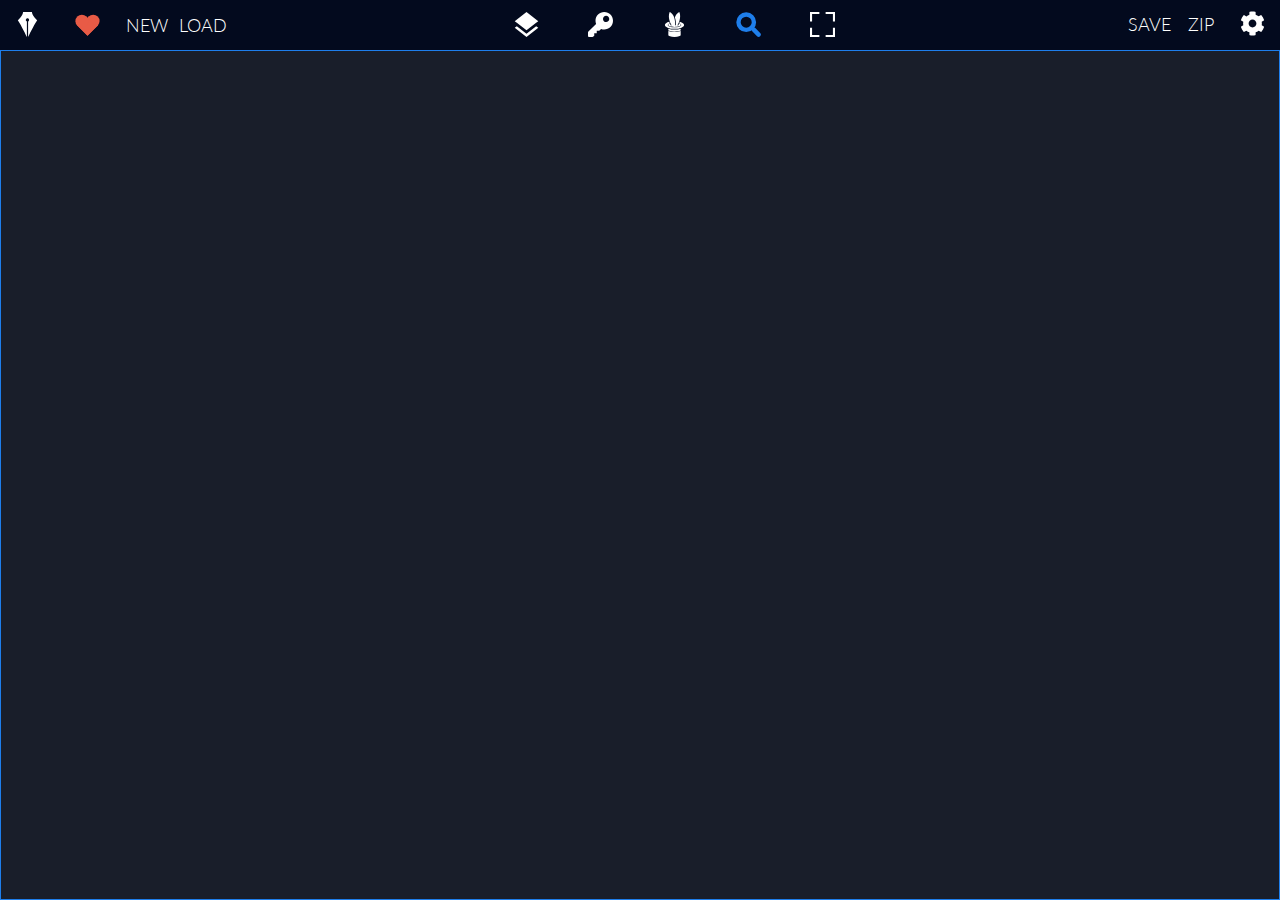
==== commit 78f938fa: "color picker bug fix" ====
--- a/dev/index.html
+++ b/dev/index.html
@@ -27,6 +27,7 @@
     <link rel="stylesheet" href="libraries/pickr/themes/monolith.min.css" />
     <link rel="stylesheet" href="libraries/pickr/themes/nano.min.css" />
     <link rel="stylesheet" href="css/style.css" />
+    <link rel="stylesheet" href="css/theme.css" />
     <meta property="og:url"         content="https://michaelsboost.com/svgMotion/" />
     <meta property="og:type"        content="website" />
     <meta property="og:title"       content="svgMotion" />
@@ -75,13 +76,6 @@
               <path d=" M 255.732 444.073 L 57.858 290.232 L 14.364 324.061 L 256 512 L 497.636 324.061 L 453.873 289.963 L 255.732 444.073 Z  M 256 375.878 L 453.605 222.037 L 497.636 187.939 L 256 0 L 14.364 187.939 L 58.127 222.037 L 256 375.878 Z " />
             </svg>
           </a>
-<!--
-          <a data-call="particles" title="Open Particles">
-            <svg style="isolation:isolate" viewBox="0 0 256 256">
-              <path d=" M 250.669 148.255 C 252.185 148.255 253.629 148.9 254.64 150.029 C 255.652 151.159 256.134 152.665 255.968 154.172 L 245.839 245.867 C 245.665 247.392 244.844 248.769 243.585 249.647 C 242.327 250.526 240.751 250.821 239.26 250.457 L 198.21 240.328 C 196.55 239.919 195.187 238.738 194.545 237.152 C 193.903 235.567 194.061 233.77 194.969 232.321 L 246.148 150.755 C 247.125 149.2 248.832 148.256 250.669 148.255 Z  M 76.875 168.513 C 77.44 168.512 78.001 168.602 78.538 168.779 L 107.779 178.359 L 136.492 168.79 C 138.119 168.252 139.905 168.526 141.294 169.527 C 142.684 170.529 143.51 172.136 143.513 173.849 L 143.513 193.255 L 153.376 223.365 C 154.005 225.279 153.501 227.384 152.074 228.806 C 150.646 230.228 148.538 230.724 146.627 230.087 L 120.056 221.227 L 101.536 248.293 C 100.217 250.226 97.792 251.072 95.557 250.381 C 93.322 249.689 91.799 247.621 91.802 245.281 L 91.802 205.847 L 72.946 177.56 C 71.452 176.023 71.023 173.741 71.859 171.767 C 72.694 169.793 74.63 168.511 76.773 168.513 L 76.875 168.513 Z  M 148.311 15.51 C 149.725 15.511 151.081 16.072 152.08 17.072 L 180.506 45.492 L 228.406 26.029 C 229.198 23.7 231.48 22.215 233.93 22.435 C 236.38 22.655 238.361 24.522 238.726 26.955 C 239.09 29.388 237.742 31.754 235.464 32.682 L 216 90.082 L 243.466 108.074 C 245.27 109.266 246.178 111.427 245.766 113.549 C 245.353 115.671 243.703 117.336 241.584 117.766 L 193.258 127.33 L 174.071 175.806 C 173.27 177.831 171.318 179.165 169.14 179.175 L 169.119 179.175 C 166.95 179.174 164.998 177.858 164.182 175.848 L 144.724 127.997 L 97.133 127.997 C 95.404 127.998 93.782 127.16 92.783 125.75 C 91.784 124.339 91.531 122.531 92.106 120.901 L 102.005 92.673 L 82.259 54.198 C 81.321 52.379 81.508 50.183 82.739 48.548 C 83.971 46.912 86.03 46.127 88.038 46.527 L 134.227 55.669 L 143.135 19.567 C 143.716 17.182 145.856 15.505 148.311 15.51 Z  M 40.09 70.954 C 41.455 70.954 42.793 71.481 43.8 72.457 L 60.86 88.989 C 62.255 90.341 62.805 92.344 62.294 94.219 L 55.897 117.67 C 55.392 119.52 53.932 120.955 52.074 121.429 L 29.151 127.298 C 27.326 127.765 25.391 127.234 24.059 125.901 L 7.528 109.37 C 6.195 108.037 5.662 106.107 6.131 104.278 L 12 81.355 C 12.471 79.507 13.895 78.053 15.732 77.543 L 38.656 71.146 C 39.123 71.019 39.606 70.954 40.09 70.954 Z  M 35.825 168.513 C 37.691 168.514 39.42 169.49 40.383 171.088 L 71.304 222.266 C 72.121 223.606 72.303 225.239 71.802 226.726 C 71.302 228.213 70.168 229.403 68.707 229.975 L 17.529 250.233 C 15.642 250.98 13.495 250.591 11.991 249.23 C 10.486 247.869 9.884 245.772 10.438 243.82 L 30.697 172.383 C 31.348 170.091 33.442 168.51 35.825 168.513 Z  M 5.438 5.381 C 5.785 5.381 6.132 5.414 6.472 5.482 L 57.651 15.612 C 59.713 16.02 61.343 17.603 61.812 19.653 C 62.281 21.703 61.501 23.837 59.82 25.101 L 18.776 56.021 C 17.346 57.1 15.469 57.388 13.781 56.788 C 12.093 56.188 10.819 54.781 10.39 53.041 L 0.507 12.989 C 0.172 12.277 -0.001 11.499 0 10.712 C -0.007 9.288 0.559 7.92 1.57 6.918 C 2.582 5.915 3.955 5.361 5.379 5.381 L 5.438 5.381 Z " />
-            </svg>
-          </a>
--->
           <a data-call="keys" data-open="keys" title="Open Keys">
             <svg style="isolation:isolate" viewBox="0 0 256 256">
               <path d=" M 166.4 0 C 216.294 0 256 39.706 256 89.6 C 256 139.494 216.294 179.2 166.4 179.2 C 154.944 179.2 144 176.998 134.003 173.197 L 115.2 192 L 89.6 192 L 89.6 217.6 L 64 217.6 L 64 243.2 L 55.194 252.006 C 52.646 254.554 49.856 256 46.003 256 L 12.8 256 C 5.094 256 0 250.906 0 243.2 L 0 209.997 C 0 206.157 1.446 203.341 4.006 200.806 L 82.803 121.997 C 78.852 111.652 76.818 100.674 76.8 89.6 C 76.8 39.706 116.506 0 166.4 0 Z  M 185.6 38.4 C 167.706 38.4 153.6 52.506 153.6 70.4 C 153.6 88.294 167.706 102.4 185.6 102.4 C 194.11 102.476 202.293 99.129 208.311 93.111 C 214.329 87.093 217.676 78.91 217.6 70.4 C 217.6 52.506 203.494 38.4 185.6 38.4 Z " />
@@ -103,20 +97,14 @@
               <path d=" M 42.667 192 L 0 192 L 0 0 L 192 0 L 192 42.667 L 73.323 42.667 L 73.323 42.667 L 42.667 42.667 L 42.667 73.323 L 42.667 192 Z  M 42.667 438.677 L 42.667 320 L 0 320 L 0 512 L 192 512 L 192 469.333 L 42.667 469.333 L 42.667 438.677 Z  M 320 469.333 L 320 512 L 512 512 L 512 320 L 469.333 320 L 469.333 438.677 L 469.333 438.677 L 469.333 469.333 L 320 469.333 Z  M 469.333 73.323 L 469.333 73.323 L 469.333 192 L 512 192 L 512 0 L 320 0 L 320 42.667 L 438.677 42.667 L 438.677 42.667 L 469.333 42.667 L 469.333 73.323 Z " />
             </svg>
           </a>
-<!--
-          <a data-play="true" title="Start/Stop Animation">
-            <svg style="isolation:isolate" viewBox="0 0 256 256">
-              <path d=" M 73.143 219.429 L 73.143 219.429 C 63.051 219.429 54.857 211.235 54.857 201.143 L 54.857 158.476 L 54.857 97.524 L 54.857 54.857 C 54.857 44.765 63.051 36.571 73.143 36.571 L 73.143 36.571 C 83.235 36.571 201.143 99 201.143 128 C 201.143 157 83.235 219.429 73.143 219.429 Z "></path>
-            </svg>
-          </a>
--->
         </span>
 
         <span data-menubuttons>
           <a class="txt" title="Save Project" data-log="coming soon...">SAVE</a>
           <a class="txt" title="Render Animation Frames" data-render style="display: none;">RENDER</a>
-          <a class="txt" title="Export as a Image Sequence" data-export="images" style="display: none;">ZIP</a>
+          <a class="txt" title="Export as a Image Sequence" data-export="images" style="display: none;">PICS</a>
           <a class="txt" title="Export as a GIF Animation" data-export="gif" style="display: none;">GIF</a>
+          <a class="txt" title="Export HTML Project" data-exportzip>ZIP</a>
 
           <a data-call="settings" title="Settings">
             <img src="svgs/cog.svg">
@@ -239,17 +227,30 @@
         
         <span>
           <a title="Save SVG" data-exportframe="svg">
+            <svg style="isolation:isolate" viewBox="0 0 512 512">
+              <path d=" M 137.846 0 C 94.464 0 59.077 35.387 59.077 78.769 L 59.077 433.231 C 59.077 476.613 94.464 512 137.846 512 L 374.154 512 C 417.536 512 452.923 476.613 452.923 433.231 L 452.923 157.538 C 452.923 136.606 433.762 116.775 399.38 83.082 C 394.614 78.375 389.455 73.157 384.61 68.313 C 379.766 63.468 374.548 58.919 369.841 54.154 C 336.167 19.771 316.318 0 295.385 0 L 137.846 0 L 137.846 0 Z  M 181.817 358.737 C 181.817 369.601 177.908 378.16 170.089 384.415 C 162.27 390.67 151.392 393.798 137.455 393.798 C 124.615 393.798 113.258 391.384 103.381 386.555 L 103.381 362.851 C 111.502 366.473 118.374 369.024 123.999 370.505 C 129.622 371.987 134.766 372.728 139.43 372.728 C 145.027 372.728 149.321 371.658 152.311 369.519 C 155.302 367.378 156.797 364.196 156.797 359.97 C 156.797 357.611 156.139 355.513 154.822 353.675 C 153.504 351.836 151.57 350.067 149.019 348.366 C 146.467 346.665 141.268 343.949 133.422 340.218 C 126.069 336.761 120.555 333.442 116.879 330.259 C 113.202 327.077 110.267 323.373 108.072 319.148 C 105.877 314.922 104.78 309.984 104.78 304.333 C 104.78 293.688 108.388 285.321 115.603 279.23 C 122.818 273.139 132.791 270.094 145.521 270.094 C 151.776 270.094 157.743 270.835 163.422 272.316 C 169.101 273.798 175.041 275.882 181.241 278.571 L 173.011 298.407 C 166.591 295.773 161.282 293.935 157.084 292.893 C 152.887 291.85 148.758 291.328 144.698 291.328 C 139.869 291.328 136.166 292.453 133.587 294.703 C 131.008 296.953 129.719 299.888 129.719 303.509 C 129.719 305.759 130.24 307.721 131.282 309.395 C 132.325 311.068 133.985 312.686 136.261 314.25 C 138.539 315.814 143.93 318.626 152.435 322.687 C 163.683 328.064 171.392 333.455 175.562 338.86 C 179.732 344.265 181.817 350.89 181.817 358.737 Z  M 358.856 345.815 L 358.856 324.579 L 406.592 324.579 L 406.592 386.967 C 398.856 389.491 391.572 391.261 384.741 392.276 C 377.909 393.291 370.927 393.798 363.794 393.798 C 345.632 393.798 331.763 388.462 322.189 377.79 C 312.614 367.118 307.826 351.795 307.826 331.823 C 307.826 312.399 313.382 297.255 324.493 286.39 C 335.604 275.526 351.009 270.094 370.707 270.094 C 383.053 270.094 394.96 272.563 406.428 277.501 L 397.95 297.913 C 389.171 293.523 380.035 291.328 370.543 291.328 C 359.514 291.328 350.68 295.032 344.041 302.44 C 337.401 309.847 334.081 319.806 334.081 332.316 C 334.081 345.375 336.756 355.348 342.107 362.234 C 347.456 369.12 355.234 372.564 365.44 372.564 C 370.762 372.564 376.167 372.015 381.653 370.918 L 381.653 345.815 L 358.856 345.815 L 358.856 345.815 Z  M 249.472 343.428 L 272.27 271.823 L 298.032 271.823 L 257.127 392.152 L 229.308 392.152 L 188.484 271.823 L 214.246 271.823 L 236.879 343.428 C 238.141 347.653 239.445 352.577 240.789 358.201 C 242.133 363.826 242.97 367.735 243.299 369.93 C 243.903 364.882 245.961 356.048 249.472 343.428 Z "/>
+            </svg>
+          </a>
+          <a title="Save PNG" data-exportframe="png">
+            <svg style="isolation:isolate" viewBox="0 0 512 512">
+              <path d="M137.846,0C94.464,0 59.077,35.387 59.077,78.769L59.077,433.231C59.077,476.613 94.464,512 137.846,512L374.154,512C417.536,512 452.923,476.613 452.923,433.231L452.923,157.538C452.923,136.606 433.762,116.775 399.38,83.082C394.614,78.375 389.455,73.157 384.61,68.313C379.766,63.468 374.548,58.919 369.841,54.154C336.167,19.771 316.318,0 295.385,0L137.846,0ZM391.792,385.343L131.275,385.343L226.798,246.4L290.212,338.639L322.321,298.504L391.792,385.343ZM331.005,246.4C331.01,260.793 342.681,272.457 357.074,272.452C371.467,272.447 383.131,260.775 383.126,246.383C383.121,231.99 371.45,220.326 357.057,220.331C342.664,220.336 331,232.007 331.005,246.4Z"/>
+            </svg>
+          </a>
+          <a title="Save ZIP" data-exportzip>
+            <!-- code icon -->
             <svg style="fill-rule:evenodd;clip-rule:evenodd;stroke-linejoin:round;stroke-miterlimit:2;" viewBox="0 0 512 512">
               <path d="M137.846,0C94.464,0 59.077,35.387 59.077,78.769L59.077,433.231C59.077,476.613 94.464,512 137.846,512L374.154,512C417.536,512 452.923,476.613 452.923,433.231L452.923,157.538C452.923,136.606 433.762,116.775 399.38,83.082C394.614,78.375 389.455,73.157 384.61,68.313C379.766,63.468 374.548,58.919 369.841,54.154C336.167,19.771 316.318,0 295.385,0L137.846,0ZM256,196.923L216.615,433.231L256,433.231L295.385,196.923L256,196.923ZM181.543,243.692L132.313,302.769L121.856,315.077L132.293,327.385L181.524,386.462L212.303,361.846L173.529,315.077L212.322,268.308L181.543,243.692ZM330.457,243.692L299.697,268.308L338.452,315.077L299.697,361.846L330.457,386.462L379.687,327.385L390.164,315.077L379.687,302.769L330.457,243.692Z"/>
             </svg>
-          </a>
-          <a title="Save PNG" data-exportframe="png">
-            <svg style="isolation:isolate" viewBox="0 0 512 512">
-              <path d="M137.846,0C94.464,0 59.077,35.387 59.077,78.769L59.077,433.231C59.077,476.613 94.464,512 137.846,512L374.154,512C417.536,512 452.923,476.613 452.923,433.231L452.923,157.538C452.923,136.606 433.762,116.775 399.38,83.082C394.614,78.375 389.455,73.157 384.61,68.313C379.766,63.468 374.548,58.919 369.841,54.154C336.167,19.771 316.318,0 295.385,0L137.846,0ZM391.792,385.343L131.275,385.343L226.798,246.4L290.212,338.639L322.321,298.504L391.792,385.343ZM331.005,246.4C331.01,260.793 342.681,272.457 357.074,272.452C371.467,272.447 383.131,260.775 383.126,246.383C383.121,231.99 371.45,220.326 357.057,220.331C342.664,220.336 331,232.007 331.005,246.4Z"/>
-            </svg>
+            
+            <!-- zip icon -->
+<!--
+            <svg style="isolation:isolate" viewBox="0 0 256 256">
+              <path d=" M 147.692 0 C 158.158 0 168.083 9.886 184.921 27.077 C 187.273 29.46 189.882 31.734 192.304 34.157 C 194.727 36.579 197.307 39.188 199.689 41.541 C 216.88 58.388 226.462 68.303 226.462 78.769 L 226.462 216.616 C 226.462 238.307 208.768 256 187.076 256 L 68.922 256 C 47.231 256 29.538 238.307 29.538 216.616 L 29.538 39.385 C 29.538 17.694 47.231 0 68.922 0 L 147.692 0 Z  M 62.871 124.489 L 62.871 138.962 L 88.647 138.962 L 62.871 184.075 L 62.871 196.854 L 106.29 196.854 L 106.29 182.381 L 80.514 182.381 L 106.29 137.268 L 106.29 124.489 L 62.871 124.489 L 62.871 124.489 Z  M 120.763 124.489 L 120.763 196.854 L 135.237 196.854 L 135.237 124.489 L 120.763 124.489 L 120.763 124.489 Z  M 164.183 138.962 L 171.419 138.962 C 175.486 138.962 178.656 142.131 178.656 146.198 C 178.656 150.265 175.486 153.435 171.419 153.435 L 164.183 153.435 L 164.183 138.962 L 164.183 138.962 Z  M 149.71 124.489 L 149.71 196.854 L 164.183 196.854 L 164.183 167.908 L 171.419 167.908 C 183.331 167.908 193.129 158.11 193.129 146.198 C 193.129 134.287 183.331 124.489 171.419 124.489 L 149.71 124.489 L 149.71 124.489 Z " />
+            </svg>
+-->
           </a>
           <a class="txt" title="Render Animation Frames" data-render style="display: none;">RENDER</a>
-          <a class="txt" title="Export as a Image Sequence" data-export="images" style="display: none;">ZIP</a>
+          <a class="txt" title="Export as a Image Sequence" data-export="images" style="display: none;">PICS</a>
           <a class="txt" title="Export as a GIF Animation" data-export="gif" style="display: none;">GIF</a>
         </span>
       </div>
@@ -608,30 +609,22 @@
         
         <h2>Project Name:</h2>
         <input class="input" data-projectname type="text" value="My Project">
-        
-        <h2>Audio:</h2>
-        <input class="input" data-audio type="text" value="https://audiocdn.123rf.com/preview/ledlightmusic/ledlightmusic2101/ledlightmusic210100011_preview.mp3">
 
         <h2>Notepad:</h2>
-        <textarea data-notepad placeholder="your notes go here....">Audio source found at - https://www.123rf.com/stock-audio/hello.html 
-
-https://audiocdn.123rf.com/preview/ledlightmusic/ledlightmusic2101/ledlightmusic210100011_preview.mp3</textarea>
+        <textarea data-notepad placeholder="your notes go here...."></textarea>
       </div>
       <div class="dialog layers right" data-dialog="layers">
         <!-- display's children/selectors -->
         <ul data-display="selector"></ul>
       </div>
-<!--      <div class="dialog" data-dialog="particles">(particles simulator to add)</div>-->
       <div class="dialog timelinewindow bottom" data-dialog="keys">
         <div class="props-container">
-          <p class="tc">
-            <a href="https://greensock.com/docs/" target="_blank">
-              GreenSock Docs
-            </a>
-          </p>
           <button class="addsnippet" data-add="snippet">
             Sample Snippet
           </button>
+          <div class="editor-container">
+            <div id="editor"></div>
+          </div>
           <div class="selectors">
             <div data-keyselector="misc" data-animtype="tween">
               <textarea class="js" spellcheck="false" autocorrect="off" autocapitalize="off"></textarea>
@@ -643,7 +636,7 @@
 let wrap1 = gsap.utils.wrap(0, groups1.length - 1);
 let frame1 = 0;
 
-tl.to({}, {
+mainTL.to({}, {
   duration: 0.1,
   repeat: 9,
   onRepeat() {
@@ -660,7 +653,7 @@
             <div data-keyselector="g > g:nth-child(1) > g:nth-child(1)" data-animtype="tween">
               <textarea class="js" spellcheck="false" autocorrect="off" autocapitalize="off">
 // sidewalk
-tl.to('.svgmotion g > g:nth-child(1) > g:nth-child(1)', {
+mainTL.to('.svgmotion g > g:nth-child(1) > g:nth-child(1)', {
   x: 0,
   ease: 'none',
   duration: 1
@@ -669,7 +662,7 @@
             <div data-keyselector="g > g:nth-child(1) > g:nth-child(2)" data-animtype="tween">
               <textarea class="js" spellcheck="false" autocorrect="off" autocapitalize="off">
 // bricks
-tl.to('.svgmotion g > g:nth-child(1) > g:nth-child(2)', {
+mainTL.to('.svgmotion g > g:nth-child(1) > g:nth-child(2)', {
   x: 0,
   ease: 'none',
   duration: 1
@@ -678,7 +671,7 @@
             <div data-keyselector="g > g:nth-child(2) > ellipse" data-animtype="tween">
               <textarea class="js" spellcheck="false" autocorrect="off" autocapitalize="off">
 // shadow
-tl.to('.svgmotion g > g:nth-child(2) > ellipse', {
+mainTL.to('.svgmotion g > g:nth-child(2) > ellipse', {
   scaleX: 0.9,
   scaleY: 0.9,
   transformOrigin: 'center center',
@@ -710,6 +703,19 @@
                 <option value="g > g:nth-child(2) > ellipse">Shadow</option>
                 <option value="misc">Misc</option>
               </select>
+              
+              <a data-delit>
+<!--
+                &nbsp;
+                <svg style="isolation:isolate" viewBox="0 0 512 512">
+                  <path d=" M 56.879 93.083 L 219.796 256 L 56.879 418.917 L 93.083 455.121 L 256 292.204 L 418.917 455.121 L 455.121 418.917 L 292.204 256 L 455.121 93.083 L 418.917 56.879 L 256 219.796 L 93.083 56.879 L 56.879 93.083 Z "/>
+                </svg>
+-->
+                &nbsp;
+                <svg style="isolation:isolate" viewBox="0 0 512 512">
+                  <path d=" M 192.743 0 C 182.817 0.012 174.773 8.056 174.761 17.982 L 174.761 79.236 C 116.852 85.799 76.903 99.115 76.903 114.519 L 76.903 143.814 C 76.903 149.801 83.295 155.298 94.204 160.454 C 122.753 173.855 184.519 183.102 256 183.102 C 327.588 183.102 389.161 173.855 417.796 160.454 C 428.62 155.298 435.097 149.801 435.097 143.814 L 435.097 114.519 C 435.097 98.625 391.91 84.797 330.57 78.555 L 330.57 17.961 C 330.547 8.043 322.506 0.012 312.588 0 L 192.743 0 Z  M 210.725 32.619 L 295.288 32.619 C 297.12 32.619 297.951 41.184 297.951 51.922 L 297.951 75.891 C 283.98 75.108 269.992 74.675 256 74.592 C 240.873 74.592 226.044 75.167 212.046 75.913 L 207.401 76.573 L 207.401 51.944 C 207.401 41.205 208.978 32.641 210.725 32.641 L 210.725 32.619 Z  M 102.193 203.726 C 100.502 205.337 99.343 207.426 98.87 209.713 L 98.87 211.055 C 98.87 211.396 98.784 212.121 98.87 212.398 L 110.865 462.741 C 111.909 482.342 134.642 512 256 512 C 377.358 512 400.07 482.385 401.157 462.72 L 413.13 212.376 L 413.13 209.713 C 412.688 207.421 411.523 205.33 409.807 203.747 C 394.147 219.62 331.146 221.708 256 221.708 C 180.854 221.708 117.938 219.62 102.193 203.726 Z "/>
+                </svg>
+              </a>
               
               <a data-editname>
                 Edit
@@ -817,6 +823,37 @@
     <script src="libraries/sweetalert2/sweetalert2.min.js"></script>
 <!--    <script src="libraries/tinycolor/tinycolor.js"></script>-->
     <script src="libraries/gsap/minified/gsap.min.js"></script>
+    <script src="libraries/gsap/minified/Draggable.min.js"></script>
+    
+    <link rel="stylesheet" href="libraries/codemirror/lib/codemirror.css">
+    <link rel="stylesheet" href="libraries/codemirror/jqueryminicolors.css">
+    <link rel="stylesheet" href="libraries/codemirror/inlet.css">
+    <link rel="stylesheet" href="libraries/codemirror/theme.css">
+    <script src="libraries/codemirror/lib/codemirror.js"></script>
+    <script src="libraries/codemirror/mode/javascript/javascript.js"></script>
+    <script src="libraries/codemirror/addon/edit/closetag.js"></script>
+    <script src="libraries/codemirror/addon/edit/matchbrackets.js"></script>
+    <script src="libraries/codemirror/addon/selection/active-line.js"></script>
+    <script src="libraries/codemirror/addon/fold/foldcode.js"></script>
+    <script src="libraries/codemirror/addon/fold/foldgutter.js"></script>
+    <script src="libraries/codemirror/addon/fold/brace-fold.js"></script>
+    <script src="libraries/codemirror/addon/fold/xml-fold.js"></script>
+    <script src="libraries/codemirror/addon/fold/comment-fold.js"></script>
+    <script src="libraries/codemirror/addon/search/search.js"></script>
+    <script src="libraries/codemirror/addon/search/searchcursor.js"></script>
+    <script src="libraries/codemirror/addon/dialog/dialog.js"></script>
+    <script src="libraries/codemirror/addon/hint/show-hint.js"></script>
+    <script src="libraries/codemirror/addon/hint/javascript-hint.js"></script>
+    <script src="libraries/codemirror/addon/palette.js"></script>
+    <script src="libraries/codemirror/addon/search/searchcursor.js"></script>
+    <script src="libraries/codemirror/addon/search/jump-to-line.js"></script>
+    <script src="libraries/codemirror/jshint.js"></script>
+    <script src="libraries/codemirror/addon/lint/lint.js"></script>
+    <script src="libraries/codemirror/addon/lint/javascript-lint.js"></script>
+    <script src="libraries/codemirror/emmet.js"></script>
+    <script src="libraries/codemirror/addon/tern/tern.js"></script>
+    <script src="libraries/codemirror/inlet-mod.js"></script>
+    
     <script src="js/browsersupport.js"></script>
     <script src="js/getPath.js"></script>
     <script src="js/app.js"></script>
